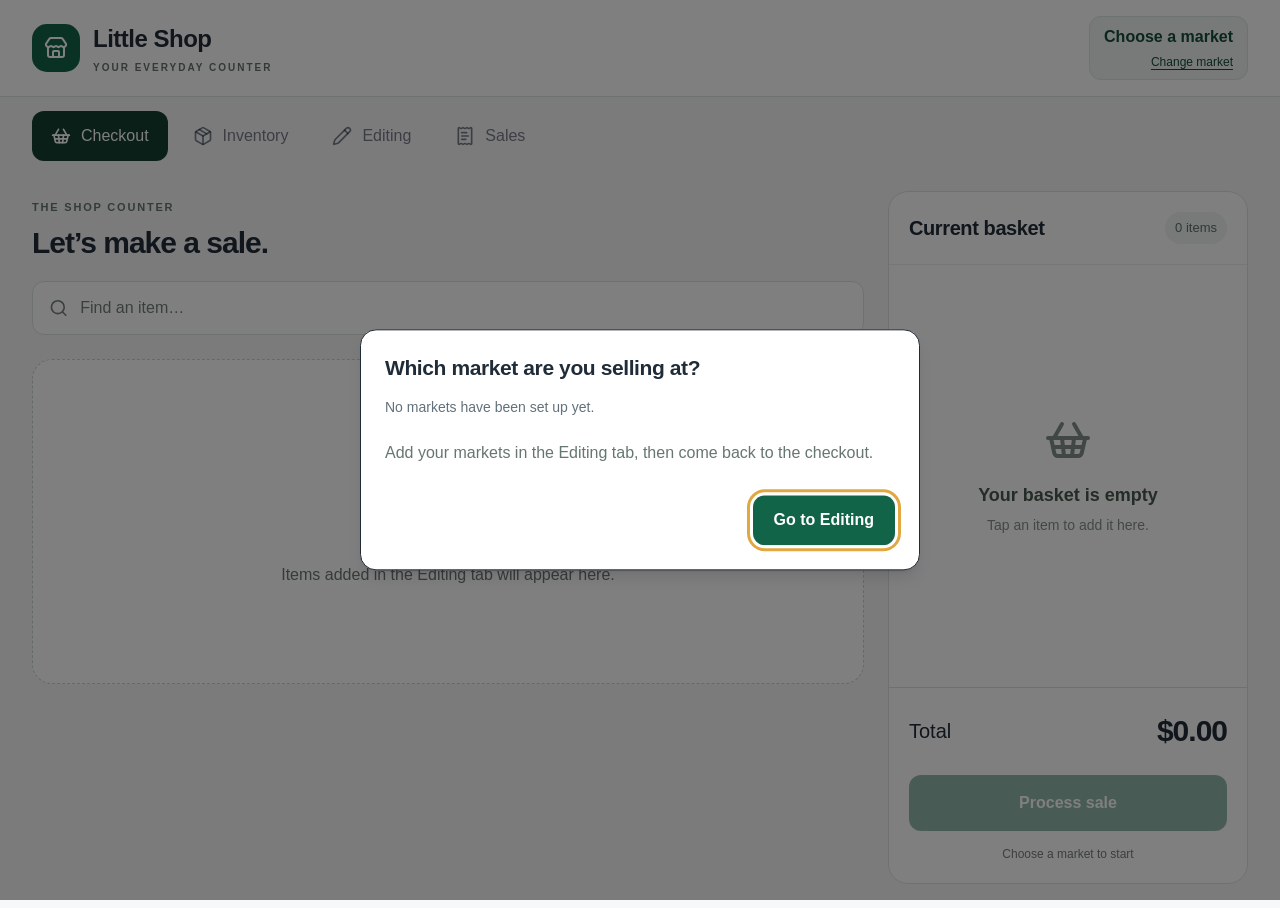
==== offline/index.html @ 00c8f707 "Round 4: inventory stocktake, cash/card discounts, password-protected sales with PDF sheets; storage" ====
<!doctype html><html lang="en"><head><meta charset="utf-8"><meta name="little-shop-offline-shell" content="1"><meta name="viewport" content="width=device-width,initial-scale=1,viewport-fit=cover"><meta name="theme-color" content="#126448"><meta name="apple-mobile-web-app-capable" content="yes"><meta name="apple-mobile-web-app-title" content="Little Shop Offline"><link rel="manifest" href="./manifest.webmanifest"><link rel="apple-touch-icon" href="./icon-192.png"><title>Little Shop Offline</title><link rel="icon" href="../favicon.svg"><style>/*! tailwindcss v4.2.1 | MIT License | https://tailwindcss.com */
@layer properties;
@layer theme, base, components, utilities;
@layer theme {
  :root, :host {
    --font-mono: ui-monospace, SFMono-Regular, Menlo, Monaco, Consolas, "Liberation Mono",
      "Courier New", monospace;
    --color-black: #000;
    --color-white: #fff;
    --spacing: 0.25rem;
    --container-xs: 20rem;
    --container-sm: 24rem;
    --container-lg: 32rem;
    --text-xs: 0.75rem;
    --text-xs--line-height: calc(1 / 0.75);
    --text-sm: 0.875rem;
    --text-sm--line-height: calc(1.25 / 0.875);
    --text-base: 1rem;
    --text-base--line-height: calc(1.5 / 1);
    --text-lg: 1.125rem;
    --text-lg--line-height: calc(1.75 / 1.125);
    --font-weight-normal: 400;
    --font-weight-medium: 500;
    --font-weight-semibold: 600;
    --tracking-tight: -0.025em;
    --tracking-widest: 0.1em;
    --leading-tight: 1.25;
    --leading-snug: 1.375;
    --leading-normal: 1.5;
    --leading-relaxed: 1.625;
    --radius-xs: 0.125rem;
    --radius-sm: 0.25rem;
    --radius-md: 0.375rem;
    --radius-xl: 0.75rem;
    --ease-out: cubic-bezier(0, 0, 0.2, 1);
    --ease-in-out: cubic-bezier(0.4, 0, 0.2, 1);
    --animate-spin: spin 1s linear infinite;
    --animate-pulse: pulse 2s cubic-bezier(0.4, 0, 0.6, 1) infinite;
    --aspect-video: 16 / 9;
    --default-transition-duration: 150ms;
    --default-transition-timing-function: cubic-bezier(0.4, 0, 0.2, 1);
    --default-font-family: Arial,Helvetica,sans-serif;
    --default-mono-font-family: var(--font-mono);
    --color-border: var(--border);
  }
}
@layer base {
  *, ::after, ::before, ::backdrop, ::file-selector-button {
    box-sizing: border-box;
    margin: 0;
    padding: 0;
    border: 0 solid;
  }
  html, :host {
    line-height: 1.5;
    -webkit-text-size-adjust: 100%;
    tab-size: 4;
    font-family: var(--default-font-family, ui-sans-serif, system-ui, sans-serif, "Apple Color Emoji", "Segoe UI Emoji", "Segoe UI Symbol", "Noto Color Emoji");
    font-feature-settings: var(--default-font-feature-settings, normal);
    font-variation-settings: var(--default-font-variation-settings, normal);
    -webkit-tap-highlight-color: transparent;
  }
  hr {
    height: 0;
    color: inherit;
    border-top-width: 1px;
  }
  abbr:where([title]) {
    -webkit-text-decoration: underline dotted;
    text-decoration: underline dotted;
  }
  h1, h2, h3, h4, h5, h6 {
    font-size: inherit;
    font-weight: inherit;
  }
  a {
    color: inherit;
    -webkit-text-decoration: inherit;
    text-decoration: inherit;
  }
  b, strong {
    font-weight: bolder;
  }
  code, kbd, samp, pre {
    font-family: var(--default-mono-font-family, ui-monospace, SFMono-Regular, Menlo, Monaco, Consolas, "Liberation Mono", "Courier New", monospace);
    font-feature-settings: var(--default-mono-font-feature-settings, normal);
    font-variation-settings: var(--default-mono-font-variation-settings, normal);
    font-size: 1em;
  }
  small {
    font-size: 80%;
  }
  sub, sup {
    font-size: 75%;
    line-height: 0;
    position: relative;
    vertical-align: baseline;
  }
  sub {
    bottom: -0.25em;
  }
  sup {
    top: -0.5em;
  }
  table {
    text-indent: 0;
    border-color: inherit;
    border-collapse: collapse;
  }
  :-moz-focusring {
    outline: auto;
  }
  progress {
    vertical-align: baseline;
  }
  summary {
    display: list-item;
  }
  ol, ul, menu {
    list-style: none;
  }
  img, svg, video, canvas, audio, iframe, embed, object {
    display: block;
    vertical-align: middle;
  }
  img, video {
    max-width: 100%;
    height: auto;
  }
  button, input, select, optgroup, textarea, ::file-selector-button {
    font: inherit;
    font-feature-settings: inherit;
    font-variation-settings: inherit;
    letter-spacing: inherit;
    color: inherit;
    border-radius: 0;
    background-color: transparent;
    opacity: 1;
  }
  :where(select:is([multiple], [size])) optgroup {
    font-weight: bolder;
  }
  :where(select:is([multiple], [size])) optgroup option {
    padding-inline-start: 20px;
  }
  ::file-selector-button {
    margin-inline-end: 4px;
  }
  ::placeholder {
    opacity: 1;
  }
  @supports (not (-webkit-appearance: -apple-pay-button))  or (contain-intrinsic-size: 1px) {
    ::placeholder {
      color: currentcolor;
      @supports (color: color-mix(in lab, red, red)) {
        color: color-mix(in oklab, currentcolor 50%, transparent);
      }
    }
  }
  textarea {
    resize: vertical;
  }
  ::-webkit-search-decoration {
    -webkit-appearance: none;
  }
  ::-webkit-date-and-time-value {
    min-height: 1lh;
    text-align: inherit;
  }
  ::-webkit-datetime-edit {
    display: inline-flex;
  }
  ::-webkit-datetime-edit-fields-wrapper {
    padding: 0;
  }
  ::-webkit-datetime-edit, ::-webkit-datetime-edit-year-field, ::-webkit-datetime-edit-month-field, ::-webkit-datetime-edit-day-field, ::-webkit-datetime-edit-hour-field, ::-webkit-datetime-edit-minute-field, ::-webkit-datetime-edit-second-field, ::-webkit-datetime-edit-millisecond-field, ::-webkit-datetime-edit-meridiem-field {
    padding-block: 0;
  }
  ::-webkit-calendar-picker-indicator {
    line-height: 1;
  }
  :-moz-ui-invalid {
    box-shadow: none;
  }
  button, input:where([type="button"], [type="reset"], [type="submit"]), ::file-selector-button {
    appearance: button;
  }
  ::-webkit-inner-spin-button, ::-webkit-outer-spin-button {
    height: auto;
  }
  [hidden]:where(:not([hidden="until-found"])) {
    display: none !important;
  }
}
@layer utilities {
  .\@container\/card-header {
    container-type: inline-size;
    container-name: card-header;
  }
  .\@container\/field-group {
    container-type: inline-size;
    container-name: field-group;
  }
  .\@container {
    container-type: inline-size;
  }
  .pointer-events-none {
    pointer-events: none;
  }
  .collapse {
    visibility: collapse;
  }
  .invisible {
    visibility: hidden;
  }
  .visible {
    visibility: visible;
  }
  .sr-only {
    position: absolute;
    width: 1px;
    height: 1px;
    padding: 0;
    margin: -1px;
    overflow: hidden;
    clip-path: inset(50%);
    white-space: nowrap;
    border-width: 0;
  }
  .not-sr-only {
    position: static;
    width: auto;
    height: auto;
    padding: 0;
    margin: 0;
    overflow: visible;
    clip-path: none;
    white-space: normal;
  }
  .absolute {
    position: absolute;
  }
  .fixed {
    position: fixed;
  }
  .relative {
    position: relative;
  }
  .static {
    position: static;
  }
  .sticky {
    position: sticky;
  }
  .inset-0 {
    inset: calc(var(--spacing) * 0);
  }
  .inset-x-0 {
    inset-inline: calc(var(--spacing) * 0);
  }
  .inset-y-0 {
    inset-block: calc(var(--spacing) * 0);
  }
  .inset-s-1 {
    inset-inline-start: calc(var(--spacing) * 1);
  }
  .inset-s-1\/2 {
    inset-inline-start: calc(1 / 2 * 100%);
  }
  .start {
    inset-inline-start: var(--spacing);
  }
  .end {
    inset-inline-end: var(--spacing);
  }
  .-top-12 {
    top: calc(var(--spacing) * -12);
  }
  .top-0 {
    top: calc(var(--spacing) * 0);
  }
  .top-1 {
    top: calc(var(--spacing) * 1);
  }
  .top-1\.5 {
    top: calc(var(--spacing) * 1.5);
  }
  .top-1\/2 {
    top: calc(1 / 2 * 100%);
  }
  .top-3 {
    top: calc(var(--spacing) * 3);
  }
  .top-3\.5 {
    top: calc(var(--spacing) * 3.5);
  }
  .top-4 {
    top: calc(var(--spacing) * 4);
  }
  .top-\[1px\] {
    top: 1px;
  }
  .top-\[50\%\] {
    top: 50%;
  }
  .top-\[60\%\] {
    top: 60%;
  }
  .top-full {
    top: 100%;
  }
  .-right-12 {
    right: calc(var(--spacing) * -12);
  }
  .right-0 {
    right: calc(var(--spacing) * 0);
  }
  .right-1 {
    right: calc(var(--spacing) * 1);
  }
  .right-2 {
    right: calc(var(--spacing) * 2);
  }
  .right-3 {
    right: calc(var(--spacing) * 3);
  }
  .right-3\.5 {
    right: calc(var(--spacing) * 3.5);
  }
  .right-4 {
    right: calc(var(--spacing) * 4);
  }
  .-bottom-12 {
    bottom: calc(var(--spacing) * -12);
  }
  .bottom-0 {
    bottom: calc(var(--spacing) * 0);
  }
  .-left-12 {
    left: calc(var(--spacing) * -12);
  }
  .left-0 {
    left: calc(var(--spacing) * 0);
  }
  .left-1 {
    left: calc(var(--spacing) * 1);
  }
  .left-1\/2 {
    left: calc(1 / 2 * 100%);
  }
  .left-2 {
    left: calc(var(--spacing) * 2);
  }
  .left-3 {
    left: calc(var(--spacing) * 3);
  }
  .left-\[50\%\] {
    left: 50%;
  }
  .isolate {
    isolation: isolate;
  }
  .isolation-auto {
    isolation: auto;
  }
  .z-10 {
    z-index: 10;
  }
  .z-20 {
    z-index: 20;
  }
  .z-50 {
    z-index: 50;
  }
  .z-\[1\] {
    z-index: 1;
  }
  .order-first {
    order: -9999;
  }
  .order-last {
    order: 9999;
  }
  .col-start-2 {
    grid-column-start: 2;
  }
  .row-span-2 {
    grid-row: span 2 / span 2;
  }
  .row-start-1 {
    grid-row-start: 1;
  }
  .container {
    width: 100%;
    @media (width >= 40rem) {
      max-width: 40rem;
    }
    @media (width >= 48rem) {
      max-width: 48rem;
    }
    @media (width >= 64rem) {
      max-width: 64rem;
    }
    @media (width >= 80rem) {
      max-width: 80rem;
    }
    @media (width >= 96rem) {
      max-width: 96rem;
    }
  }
  .m-0 {
    margin: calc(var(--spacing) * 0);
  }
  .m-0\! {
    margin: calc(var(--spacing) * 0) !important;
  }
  .-mx-1 {
    margin-inline: calc(var(--spacing) * -1);
  }
  .mx-2 {
    margin-inline: calc(var(--spacing) * 2);
  }
  .mx-3 {
    margin-inline: calc(var(--spacing) * 3);
  }
  .mx-3\.5 {
    margin-inline: calc(var(--spacing) * 3.5);
  }
  .mx-auto {
    margin-inline: auto;
  }
  .-my-2 {
    margin-block: calc(var(--spacing) * -2);
  }
  .my-0 {
    margin-block: calc(var(--spacing) * 0);
  }
  .my-0\.5 {
    margin-block: calc(var(--spacing) * 0.5);
  }
  .my-1 {
    margin-block: calc(var(--spacing) * 1);
  }
  .-mt-4 {
    margin-top: calc(var(--spacing) * -4);
  }
  .mt-0 {
    margin-top: calc(var(--spacing) * 0);
  }
  .mt-0\.5 {
    margin-top: calc(var(--spacing) * 0.5);
  }
  .mt-1 {
    margin-top: calc(var(--spacing) * 1);
  }
  .mt-1\.5 {
    margin-top: calc(var(--spacing) * 1.5);
  }
  .mt-2 {
    margin-top: calc(var(--spacing) * 2);
  }
  .mt-4 {
    margin-top: calc(var(--spacing) * 4);
  }
  .mt-auto {
    margin-top: auto;
  }
  .mb-2 {
    margin-bottom: calc(var(--spacing) * 2);
  }
  .mb-3 {
    margin-bottom: calc(var(--spacing) * 3);
  }
  .-ml-1 {
    margin-left: calc(var(--spacing) * -1);
  }
  .-ml-4 {
    margin-left: calc(var(--spacing) * -4);
  }
  .ml-1 {
    margin-left: calc(var(--spacing) * 1);
  }
  .ml-4 {
    margin-left: calc(var(--spacing) * 4);
  }
  .ml-auto {
    margin-left: auto;
  }
  .line-clamp-1 {
    overflow: hidden;
    display: -webkit-box;
    -webkit-box-orient: vertical;
    -webkit-line-clamp: 1;
  }
  .line-clamp-2 {
    overflow: hidden;
    display: -webkit-box;
    -webkit-box-orient: vertical;
    -webkit-line-clamp: 2;
  }
  .block {
    display: block;
  }
  .contents {
    display: contents;
  }
  .flex {
    display: flex;
  }
  .flow-root {
    display: flow-root;
  }
  .grid {
    display: grid;
  }
  .hidden {
    display: none;
  }
  .inline {
    display: inline;
  }
  .inline-block {
    display: inline-block;
  }
  .inline-flex {
    display: inline-flex;
  }
  .inline-grid {
    display: inline-grid;
  }
  .inline-table {
    display: inline-table;
  }
  .list-item {
    display: list-item;
  }
  .table {
    display: table;
  }
  .table-caption {
    display: table-caption;
  }
  .table-cell {
    display: table-cell;
  }
  .table-column {
    display: table-column;
  }
  .table-column-group {
    display: table-column-group;
  }
  .table-footer-group {
    display: table-footer-group;
  }
  .table-header-group {
    display: table-header-group;
  }
  .table-row {
    display: table-row;
  }
  .table-row-group {
    display: table-row-group;
  }
  .field-sizing-content {
    field-sizing: content;
  }
  .aspect-square {
    aspect-ratio: 1 / 1;
  }
  .aspect-video {
    aspect-ratio: var(--aspect-video);
  }
  .size-\(--cell-size\) {
    width: var(--cell-size);
    height: var(--cell-size);
  }
  .size-2 {
    width: calc(var(--spacing) * 2);
    height: calc(var(--spacing) * 2);
  }
  .size-2\.5 {
    width: calc(var(--spacing) * 2.5);
    height: calc(var(--spacing) * 2.5);
  }
  .size-3 {
    width: calc(var(--spacing) * 3);
    height: calc(var(--spacing) * 3);
  }
  .size-3\.5 {
    width: calc(var(--spacing) * 3.5);
    height: calc(var(--spacing) * 3.5);
  }
  .size-4 {
    width: calc(var(--spacing) * 4);
    height: calc(var(--spacing) * 4);
  }
  .size-6 {
    width: calc(var(--spacing) * 6);
    height: calc(var(--spacing) * 6);
  }
  .size-7 {
    width: calc(var(--spacing) * 7);
    height: calc(var(--spacing) * 7);
  }
  .size-8 {
    width: calc(var(--spacing) * 8);
    height: calc(var(--spacing) * 8);
  }
  .size-9 {
    width: calc(var(--spacing) * 9);
    height: calc(var(--spacing) * 9);
  }
  .size-10 {
    width: calc(var(--spacing) * 10);
    height: calc(var(--spacing) * 10);
  }
  .size-16 {
    width: calc(var(--spacing) * 16);
    height: calc(var(--spacing) * 16);
  }
  .size-auto {
    width: auto;
    height: auto;
  }
  .size-full {
    width: 100%;
    height: 100%;
  }
  .h-\(--cell-size\) {
    height: var(--cell-size);
  }
  .h-1 {
    height: calc(var(--spacing) * 1);
  }
  .h-1\.5 {
    height: calc(var(--spacing) * 1.5);
  }
  .h-2 {
    height: calc(var(--spacing) * 2);
  }
  .h-2\.5 {
    height: calc(var(--spacing) * 2.5);
  }
  .h-4 {
    height: calc(var(--spacing) * 4);
  }
  .h-5 {
    height: calc(var(--spacing) * 5);
  }
  .h-6 {
    height: calc(var(--spacing) * 6);
  }
  .h-7 {
    height: calc(var(--spacing) * 7);
  }
  .h-8 {
    height: calc(var(--spacing) * 8);
  }
  .h-9 {
    height: calc(var(--spacing) * 9);
  }
  .h-10 {
    height: calc(var(--spacing) * 10);
  }
  .h-12 {
    height: calc(var(--spacing) * 12);
  }
  .h-\[calc\(--spacing\(5\.5\)\)\] {
    height: calc(calc(var(--spacing) * 5.5));
  }
  .h-\[calc\(100\%-1px\)\] {
    height: calc(100% - 1px);
  }
  .h-\[var\(--radix-navigation-menu-viewport-height\)\] {
    height: var(--radix-navigation-menu-viewport-height);
  }
  .h-\[var\(--radix-select-trigger-height\)\] {
    height: var(--radix-select-trigger-height);
  }
  .h-auto {
    height: auto;
  }
  .h-full {
    height: 100%;
  }
  .h-max {
    height: max-content;
  }
  .h-px {
    height: 1px;
  }
  .h-svh {
    height: 100svh;
  }
  .max-h-\(--radix-context-menu-content-available-height\) {
    max-height: var(--radix-context-menu-content-available-height);
  }
  .max-h-\(--radix-dropdown-menu-content-available-height\) {
    max-height: var(--radix-dropdown-menu-content-available-height);
  }
  .max-h-\(--radix-select-content-available-height\) {
    max-height: var(--radix-select-content-available-height);
  }
  .max-h-96 {
    max-height: calc(var(--spacing) * 96);
  }
  .max-h-\[300px\] {
    max-height: 300px;
  }
  .max-h-\[min\(calc\(--spacing\(96\)---spacing\(9\)\)\,calc\(var\(--available-height\)---spacing\(9\)\)\)\] {
    max-height: min(calc(calc(var(--spacing) * 96) - calc(var(--spacing) * 9)), calc(var(--available-height) - calc(var(--spacing) * 9)));
  }
  .min-h-0 {
    min-height: calc(var(--spacing) * 0);
  }
  .min-h-4 {
    min-height: calc(var(--spacing) * 4);
  }
  .min-h-9 {
    min-height: calc(var(--spacing) * 9);
  }
  .min-h-16 {
    min-height: calc(var(--spacing) * 16);
  }
  .min-h-full {
    min-height: 100%;
  }
  .min-h-svh {
    min-height: 100svh;
  }
  .w-\(--anchor-width\) {
    width: var(--anchor-width);
  }
  .w-\(--cell-size\) {
    width: var(--cell-size);
  }
  .w-\(--sidebar-width\) {
    width: var(--sidebar-width);
  }
  .w-0 {
    width: calc(var(--spacing) * 0);
  }
  .w-1 {
    width: calc(var(--spacing) * 1);
  }
  .w-2 {
    width: calc(var(--spacing) * 2);
  }
  .w-2\.5 {
    width: calc(var(--spacing) * 2.5);
  }
  .w-3 {
    width: calc(var(--spacing) * 3);
  }
  .w-3\/4 {
    width: calc(3 / 4 * 100%);
  }
  .w-4 {
    width: calc(var(--spacing) * 4);
  }
  .w-5 {
    width: calc(var(--spacing) * 5);
  }
  .w-9 {
    width: calc(var(--spacing) * 9);
  }
  .w-10 {
    width: calc(var(--spacing) * 10);
  }
  .w-24 {
    width: calc(var(--spacing) * 24);
  }
  .w-64 {
    width: calc(var(--spacing) * 64);
  }
  .w-72 {
    width: calc(var(--spacing) * 72);
  }
  .w-\[100px\] {
    width: 100px;
  }
  .w-auto {
    width: auto;
  }
  .w-fit {
    width: fit-content;
  }
  .w-full {
    width: 100%;
  }
  .w-max {
    width: max-content;
  }
  .w-px {
    width: 1px;
  }
  .max-w-\(--available-width\) {
    max-width: var(--available-width);
  }
  .max-w-\(--skeleton-width\) {
    max-width: var(--skeleton-width);
  }
  .max-w-\[80\%\] {
    max-width: 80%;
  }
  .max-w-\[calc\(100\%-2rem\)\] {
    max-width: calc(100% - 2rem);
  }
  .max-w-full {
    max-width: 100%;
  }
  .max-w-max {
    max-width: max-content;
  }
  .max-w-sm {
    max-width: var(--container-sm);
  }
  .min-w-\(--cell-size\) {
    min-width: var(--cell-size);
  }
  .min-w-0 {
    min-width: calc(var(--spacing) * 0);
  }
  .min-w-5 {
    min-width: calc(var(--spacing) * 5);
  }
  .min-w-8 {
    min-width: calc(var(--spacing) * 8);
  }
  .min-w-9 {
    min-width: calc(var(--spacing) * 9);
  }
  .min-w-10 {
    min-width: calc(var(--spacing) * 10);
  }
  .min-w-16 {
    min-width: calc(var(--spacing) * 16);
  }
  .min-w-40 {
    min-width: calc(var(--spacing) * 40);
  }
  .min-w-\[8rem\] {
    min-width: 8rem;
  }
  .min-w-\[12rem\] {
    min-width: 12rem;
  }
  .min-w-\[calc\(var\(--anchor-width\)\+--spacing\(7\)\)\] {
    min-width: calc(var(--anchor-width) + calc(var(--spacing) * 7));
  }
  .min-w-\[var\(--radix-select-trigger-width\)\] {
    min-width: var(--radix-select-trigger-width);
  }
  .flex-1 {
    flex: 1;
  }
  .flex-shrink {
    flex-shrink: 1;
  }
  .shrink {
    flex-shrink: 1;
  }
  .shrink-0 {
    flex-shrink: 0;
  }
  .flex-grow {
    flex-grow: 1;
  }
  .grow {
    flex-grow: 1;
  }
  .grow-0 {
    flex-grow: 0;
  }
  .basis-full {
    flex-basis: 100%;
  }
  .caption-bottom {
    caption-side: bottom;
  }
  .border-collapse {
    border-collapse: collapse;
  }
  .origin-\(--radix-context-menu-content-transform-origin\) {
    transform-origin: var(--radix-context-menu-content-transform-origin);
  }
  .origin-\(--radix-dropdown-menu-content-transform-origin\) {
    transform-origin: var(--radix-dropdown-menu-content-transform-origin);
  }
  .origin-\(--radix-hover-card-content-transform-origin\) {
    transform-origin: var(--radix-hover-card-content-transform-origin);
  }
  .origin-\(--radix-menubar-content-transform-origin\) {
    transform-origin: var(--radix-menubar-content-transform-origin);
  }
  .origin-\(--radix-popover-content-transform-origin\) {
    transform-origin: var(--radix-popover-content-transform-origin);
  }
  .origin-\(--radix-select-content-transform-origin\) {
    transform-origin: var(--radix-select-content-transform-origin);
  }
  .origin-\(--radix-tooltip-content-transform-origin\) {
    transform-origin: var(--radix-tooltip-content-transform-origin);
  }
  .origin-\(--transform-origin\) {
    transform-origin: var(--transform-origin);
  }
  .-translate-x-1 {
    --tw-translate-x: calc(var(--spacing) * -1);
    translate: var(--tw-translate-x) var(--tw-translate-y);
  }
  .-translate-x-1\/2 {
    --tw-translate-x: calc(calc(1 / 2 * 100%) * -1);
    translate: var(--tw-translate-x) var(--tw-translate-y);
  }
  .-translate-x-px {
    --tw-translate-x: -1px;
    translate: var(--tw-translate-x) var(--tw-translate-y);
  }
  .translate-x-\[-50\%\] {
    --tw-translate-x: -50%;
    translate: var(--tw-translate-x) var(--tw-translate-y);
  }
  .translate-x-px {
    --tw-translate-x: 1px;
    translate: var(--tw-translate-x) var(--tw-translate-y);
  }
  .-translate-y-1 {
    --tw-translate-y: calc(var(--spacing) * -1);
    translate: var(--tw-translate-x) var(--tw-translate-y);
  }
  .-translate-y-1\/2 {
    --tw-translate-y: calc(calc(1 / 2 * 100%) * -1);
    translate: var(--tw-translate-x) var(--tw-translate-y);
  }
  .-translate-y-3 {
    --tw-translate-y: calc(var(--spacing) * -3);
    translate: var(--tw-translate-x) var(--tw-translate-y);
  }
  .-translate-y-3\/4 {
    --tw-translate-y: calc(calc(3 / 4 * 100%) * -1);
    translate: var(--tw-translate-x) var(--tw-translate-y);
  }
  .translate-y-0 {
    --tw-translate-y: calc(var(--spacing) * 0);
    translate: var(--tw-translate-x) var(--tw-translate-y);
  }
  .translate-y-0\.5 {
    --tw-translate-y: calc(var(--spacing) * 0.5);
    translate: var(--tw-translate-x) var(--tw-translate-y);
  }
  .translate-y-3 {
    --tw-translate-y: calc(var(--spacing) * 3);
    translate: var(--tw-translate-x) var(--tw-translate-y);
  }
  .translate-y-3\/4 {
    --tw-translate-y: calc(3 / 4 * 100%);
    translate: var(--tw-translate-x) var(--tw-translate-y);
  }
  .translate-y-\[-50\%\] {
    --tw-translate-y: -50%;
    translate: var(--tw-translate-x) var(--tw-translate-y);
  }
  .translate-y-\[calc\(-50\%_-_2px\)\] {
    --tw-translate-y: calc(-50% - 2px);
    translate: var(--tw-translate-x) var(--tw-translate-y);
  }
  .translate-none {
    translate: none;
  }
  .scale-3d {
    scale: var(--tw-scale-x) var(--tw-scale-y) var(--tw-scale-z);
  }
  .rotate-45 {
    rotate: 45deg;
  }
  .rotate-90 {
    rotate: 90deg;
  }
  .transform {
    transform: var(--tw-rotate-x,) var(--tw-rotate-y,) var(--tw-rotate-z,) var(--tw-skew-x,) var(--tw-skew-y,);
  }
  .transform\! {
    transform: var(--tw-rotate-x,) var(--tw-rotate-y,) var(--tw-rotate-z,) var(--tw-skew-x,) var(--tw-skew-y,) !important;
  }
  .shimmer {
    --_spread: var(--shimmer-spread, calc(3ch + 40px));
    --_base: currentColor;
    --_highlight: var(
    --shimmer-color,
    oklch(from currentColor l c h / calc(alpha* 0.2))
  );
    background-image: var( --shimmer-image, linear-gradient( calc(90deg + var(--shimmer-angle)), var(--_base) calc(50% - var(--_spread)), var(--_highlight) calc(50% - var(--_spread) * 0.5), var(--_highlight) 50%, var(--_highlight) calc(50% + var(--_spread) * 0.5), var(--_base) calc(50% + var(--_spread)) ) );
    @supports (color: color-mix(in lab, red, red)) {
      background-image: var( --shimmer-image, linear-gradient( calc(90deg + var(--shimmer-angle)), var(--_base) calc(50% - var(--_spread)), color-mix(in oklch, var(--_highlight), var(--_base) 50%) calc(50% - var(--_spread) * 0.5), var(--_highlight) 50%, color-mix(in oklch, var(--_highlight), var(--_base) 50%) calc(50% + var(--_spread) * 0.5), var(--_base) calc(50% + var(--_spread)) ) );
    }
    background-repeat: no-repeat;
    background-size: calc(200% + var(--_spread) * 2) 100%;
    background-position: 0 0;
    background-clip: text;
    -webkit-background-clip: text;
    -webkit-text-fill-color: var(--shimmer-text-fill, transparent);
    animation: tw-shimmer var(--shimmer-duration, 2s) linear infinite;
    @media (prefers-color-scheme: dark) {
      --_highlight: var(
      --shimmer-color,
      oklch(from currentColor max(0.8, calc(l + 0.4)) c h / calc(alpha + 0.4))
    );
    }
    &:where([dir="rtl"], [dir="rtl"] *) {
      animation-direction: reverse;
    }
  }
  .scroll-fade-x {
    --_scroll-fade-size-s: var(
    --scroll-fade-s-size,
    var(--scroll-fade-size, min(12%, calc(var(--spacing) * 10)))
  );
    --_scroll-fade-size-e: var(
    --scroll-fade-e-size,
    var(--scroll-fade-size, min(12%, calc(var(--spacing) * 10)))
  );
    --scroll-fade-inline: linear-gradient(
    to right,
    transparent 0,
    #000 var(--scroll-fade-s, 0px),
    #000 calc(100% - var(--scroll-fade-e, 0px)),
    transparent 100%
  );
    &:where([dir="rtl"], [dir="rtl"] *) {
      --scroll-fade-inline: linear-gradient(
      to left,
      transparent 0,
      #000 var(--scroll-fade-s, 0px),
      #000 calc(100% - var(--scroll-fade-e, 0px)),
      transparent 100%
    );
    }
    -webkit-mask-image: var(--scroll-fade-mask, var(--scroll-fade-inline));
    mask-image: var(--scroll-fade-mask, var(--scroll-fade-inline));
    -webkit-mask-composite: source-in;
    mask-composite: intersect;
    -webkit-mask-repeat: no-repeat;
    mask-repeat: no-repeat;
    @supports (animation-timeline: scroll()) {
      animation: scroll-fade-reveal-s 1ms ease-in-out, scroll-fade-reveal-e 1ms ease-in-out;
      animation-timeline: scroll(self inline), scroll(self inline);
      animation-range: 0 var(--scroll-fade-reveal, calc(var(--spacing) * 24)), calc(100% - var(--scroll-fade-reveal, calc(var(--spacing) * 24))) 100%;
      animation-fill-mode: both;
    }
    @supports not (animation-timeline: scroll()) {
      --scroll-fade-s: var(--_scroll-fade-size-s);
      --scroll-fade-e: var(--_scroll-fade-size-e);
    }
  }
  .scroll-fade-b {
    --_scroll-fade-size-b: var(
    --scroll-fade-b-size,
    var(--scroll-fade-size, min(12%, calc(var(--spacing) * 10)))
  );
    --scroll-fade-mask: linear-gradient(
    to bottom,
    #000 0,
    #000 calc(100% - var(--scroll-fade-b, 0px)),
    transparent 100%
  );
    -webkit-mask-image: var(--scroll-fade-mask);
    mask-image: var(--scroll-fade-mask);
    -webkit-mask-composite: source-in;
    mask-composite: intersect;
    -webkit-mask-repeat: no-repeat;
    mask-repeat: no-repeat;
    @supports (animation-timeline: scroll()) {
      animation: scroll-fade-reveal-b 1ms ease-in-out;
      animation-timeline: scroll(self y);
      animation-range: calc( 100% - var(--scroll-fade-reveal, calc(var(--spacing) * 24)) ) 100%;
      animation-fill-mode: both;
    }
    @supports not (animation-timeline: scroll()) {
      --scroll-fade-b: var(--_scroll-fade-size-b);
    }
  }
  .animate-caret-blink {
    animation: caret-blink 1.25s ease-out infinite;
  }
  .animate-in {
    animation: enter var(--tw-animation-duration,var(--tw-duration,.15s))var(--tw-ease,ease)var(--tw-animation-delay,0s)var(--tw-animation-iteration-count,1)var(--tw-animation-direction,normal)var(--tw-animation-fill-mode,none);
  }
  .animate-pulse {
    animation: var(--animate-pulse);
  }
  .animate-spin {
    animation: var(--animate-spin);
  }
  .cursor-default {
    cursor: default;
  }
  .cursor-text {
    cursor: text;
  }
  .touch-pinch-zoom {
    --tw-pinch-zoom: pinch-zoom;
    touch-action: var(--tw-pan-x,) var(--tw-pan-y,) var(--tw-pinch-zoom,);
  }
  .touch-none {
    touch-action: none;
  }
  .resize {
    resize: both;
  }
  .resize-none {
    resize: none;
  }
  .snap-x {
    scroll-snap-type: x var(--tw-scroll-snap-strictness);
  }
  .snap-mandatory {
    --tw-scroll-snap-strictness: mandatory;
  }
  .scroll-my-1 {
    scroll-margin-block: calc(var(--spacing) * 1);
  }
  .scroll-px-1 {
    scroll-padding-inline: calc(var(--spacing) * 1);
  }
  .scroll-py-1 {
    scroll-padding-block: calc(var(--spacing) * 1);
  }
  .list-disc {
    list-style-type: disc;
  }
  .list-none {
    list-style-type: none;
  }
  .appearance-none {
    appearance: none;
  }
  .auto-rows-min {
    grid-auto-rows: min-content;
  }
  .grid-cols-\[0_1fr\] {
    grid-template-columns: 0 1fr;
  }
  .grid-rows-\[auto_1fr\] {
    grid-template-rows: auto 1fr;
  }
  .grid-rows-\[auto_auto\] {
    grid-template-rows: auto auto;
  }
  .flex-col {
    flex-direction: column;
  }
  .flex-col-reverse {
    flex-direction: column-reverse;
  }
  .flex-row {
    flex-direction: row;
  }
  .flex-wrap {
    flex-wrap: wrap;
  }
  .place-content-center {
    place-content: center;
  }
  .place-items-center {
    place-items: center;
  }
  .items-center {
    align-items: center;
  }
  .items-end {
    align-items: flex-end;
  }
  .items-start {
    align-items: flex-start;
  }
  .items-stretch {
    align-items: stretch;
  }
  .justify-between {
    justify-content: space-between;
  }
  .justify-center {
    justify-content: center;
  }
  .justify-start {
    justify-content: flex-start;
  }
  .justify-items-start {
    justify-items: start;
  }
  .gap-0 {
    gap: calc(var(--spacing) * 0);
  }
  .gap-0\.5 {
    gap: calc(var(--spacing) * 0.5);
  }
  .gap-1 {
    gap: calc(var(--spacing) * 1);
  }
  .gap-1\.5 {
    gap: calc(var(--spacing) * 1.5);
  }
  .gap-2 {
    gap: calc(var(--spacing) * 2);
  }
  .gap-2\.5 {
    gap: calc(var(--spacing) * 2.5);
  }
  .gap-3 {
    gap: calc(var(--spacing) * 3);
  }
  .gap-4 {
    gap: calc(var(--spacing) * 4);
  }
  .gap-6 {
    gap: calc(var(--spacing) * 6);
  }
  .gap-7 {
    gap: calc(var(--spacing) * 7);
  }
  .gap-8 {
    gap: calc(var(--spacing) * 8);
  }
  .gap-\[--spacing\(var\(--gap\)\)\] {
    gap: calc(var(--spacing) * var(--gap));
  }
  .space-y-reverse {
    :where(& > :not(:last-child)) {
      --tw-space-y-reverse: 1;
    }
  }
  .-space-x-2 {
    :where(& > :not(:last-child)) {
      --tw-space-x-reverse: 0;
      margin-inline-start: calc(calc(var(--spacing) * -2) * var(--tw-space-x-reverse));
      margin-inline-end: calc(calc(var(--spacing) * -2) * calc(1 - var(--tw-space-x-reverse)));
    }
  }
  .space-x-reverse {
    :where(& > :not(:last-child)) {
      --tw-space-x-reverse: 1;
    }
  }
  .gap-y-0 {
    row-gap: calc(var(--spacing) * 0);
  }
  .gap-y-0\.5 {
    row-gap: calc(var(--spacing) * 0.5);
  }
  .divide-x {
    :where(& > :not(:last-child)) {
      --tw-divide-x-reverse: 0;
      border-inline-style: var(--tw-border-style);
      border-inline-start-width: calc(1px * var(--tw-divide-x-reverse));
      border-inline-end-width: calc(1px * calc(1 - var(--tw-divide-x-reverse)));
    }
  }
  .divide-y {
    :where(& > :not(:last-child)) {
      --tw-divide-y-reverse: 0;
      border-bottom-style: var(--tw-border-style);
      border-top-style: var(--tw-border-style);
      border-top-width: calc(1px * var(--tw-divide-y-reverse));
      border-bottom-width: calc(1px * calc(1 - var(--tw-divide-y-reverse)));
    }
  }
  .divide-y-reverse {
    :where(& > :not(:last-child)) {
      --tw-divide-y-reverse: 1;
    }
  }
  .self-end {
    align-self: flex-end;
  }
  .self-start {
    align-self: flex-start;
  }
  .self-stretch {
    align-self: stretch;
  }
  .justify-self-end {
    justify-self: flex-end;
  }
  .truncate {
    overflow: hidden;
    text-overflow: ellipsis;
    white-space: nowrap;
  }
  .overflow-auto {
    overflow: auto;
  }
  .overflow-hidden {
    overflow: hidden;
  }
  .overflow-x-auto {
    overflow-x: auto;
  }
  .overflow-x-hidden {
    overflow-x: hidden;
  }
  .overflow-y-auto {
    overflow-y: auto;
  }
  .overscroll-contain {
    overscroll-behavior: contain;
  }
  .overscroll-x-contain {
    overscroll-behavior-x: contain;
  }
  .rounded-\[2px\] {
    border-radius: 2px;
  }
  .rounded-\[4px\] {
    border-radius: 4px;
  }
  .rounded-\[calc\(var\(--radius\)-5px\)\] {
    border-radius: calc(var(--radius) - 5px);
  }
  .rounded-\[inherit\] {
    border-radius: inherit;
  }
  .rounded-full {
    border-radius: calc(infinity * 1px);
  }
  .rounded-lg {
    border-radius: 1rem;
  }
  .rounded-md {
    border-radius: var(--radius-md);
  }
  .rounded-none {
    border-radius: 0;
  }
  .rounded-sm {
    border-radius: var(--radius-sm);
  }
  .rounded-xl {
    border-radius: var(--radius-xl);
  }
  .rounded-xs {
    border-radius: var(--radius-xs);
  }
  .rounded-s {
    border-start-start-radius: 0.25rem;
    border-end-start-radius: 0.25rem;
  }
  .rounded-ss {
    border-start-start-radius: 0.25rem;
  }
  .rounded-e {
    border-start-end-radius: 0.25rem;
    border-end-end-radius: 0.25rem;
  }
  .rounded-se {
    border-start-end-radius: 0.25rem;
  }
  .rounded-ee {
    border-end-end-radius: 0.25rem;
  }
  .rounded-es {
    border-end-start-radius: 0.25rem;
  }
  .rounded-t {
    border-top-left-radius: 0.25rem;
    border-top-right-radius: 0.25rem;
  }
  .rounded-l {
    border-top-left-radius: 0.25rem;
    border-bottom-left-radius: 0.25rem;
  }
  .rounded-l-md {
    border-top-left-radius: var(--radius-md);
    border-bottom-left-radius: var(--radius-md);
  }
  .rounded-tl {
    border-top-left-radius: 0.25rem;
  }
  .rounded-tl-sm {
    border-top-left-radius: var(--radius-sm);
  }
  .rounded-r {
    border-top-right-radius: 0.25rem;
    border-bottom-right-radius: 0.25rem;
  }
  .rounded-r-md {
    border-top-right-radius: var(--radius-md);
    border-bottom-right-radius: var(--radius-md);
  }
  .rounded-tr {
    border-top-right-radius: 0.25rem;
  }
  .rounded-b {
    border-bottom-right-radius: 0.25rem;
    border-bottom-left-radius: 0.25rem;
  }
  .rounded-br {
    border-bottom-right-radius: 0.25rem;
  }
  .rounded-bl {
    border-bottom-left-radius: 0.25rem;
  }
  .border {
    border-style: var(--tw-border-style);
    border-width: 1px;
  }
  .border-0 {
    border-style: var(--tw-border-style);
    border-width: 0px;
  }
  .border-\[1\.5px\] {
    border-style: var(--tw-border-style);
    border-width: 1.5px;
  }
  .border-x {
    border-inline-style: var(--tw-border-style);
    border-inline-width: 1px;
  }
  .border-y {
    border-block-style: var(--tw-border-style);
    border-block-width: 1px;
  }
  .border-s {
    border-inline-start-style: var(--tw-border-style);
    border-inline-start-width: 1px;
  }
  .border-e {
    border-inline-end-style: var(--tw-border-style);
    border-inline-end-width: 1px;
  }
  .border-bs {
    border-block-start-style: var(--tw-border-style);
    border-block-start-width: 1px;
  }
  .border-be {
    border-block-end-style: var(--tw-border-style);
    border-block-end-width: 1px;
  }
  .border-t {
    border-top-style: var(--tw-border-style);
    border-top-width: 1px;
  }
  .border-r {
    border-right-style: var(--tw-border-style);
    border-right-width: 1px;
  }
  .border-b {
    border-bottom-style: var(--tw-border-style);
    border-bottom-width: 1px;
  }
  .border-l {
    border-left-style: var(--tw-border-style);
    border-left-width: 1px;
  }
  .border-dashed {
    --tw-border-style: dashed;
    border-style: dashed;
  }
  .border-none {
    --tw-border-style: none;
    border-style: none;
  }
  .border-\(--color-border\) {
    border-color: var(--color-border);
  }
  .border-border {
    border-color: var(--border);
  }
  .border-border\/50 {
    border-color: var(--border);
    @supports (color: color-mix(in lab, red, red)) {
      border-color: color-mix(in oklab, var(--border) 50%, transparent);
    }
  }
  .border-input {
    border-color: var(--input);
  }
  .border-primary {
    border-color: var(--primary);
  }
  .border-transparent {
    border-color: transparent;
  }
  .border-t-transparent {
    border-top-color: transparent;
  }
  .border-l-transparent {
    border-left-color: transparent;
  }
  .bg-\(--color-bg\) {
    background-color: var(--color-bg);
  }
  .bg-\[Canvas\] {
    background-color: Canvas;
  }
  .bg-accent {
    background-color: var(--accent);
  }
  .bg-background {
    background-color: var(--background);
  }
  .bg-black {
    background-color: var(--color-black);
  }
  .bg-black\/50 {
    background-color: color-mix(in srgb, #000 50%, transparent);
    @supports (color: color-mix(in lab, red, red)) {
      background-color: color-mix(in oklab, var(--color-black) 50%, transparent);
    }
  }
  .bg-border {
    background-color: var(--border);
  }
  .bg-card {
    background-color: var(--card);
  }
  .bg-destructive {
    background-color: var(--destructive);
  }
  .bg-foreground {
    background-color: var(--foreground);
  }
  .bg-input {
    background-color: var(--input);
  }
  .bg-muted {
    background-color: var(--muted);
  }
  .bg-muted\/50 {
    background-color: var(--muted);
    @supports (color: color-mix(in lab, red, red)) {
      background-color: color-mix(in oklab, var(--muted) 50%, transparent);
    }
  }
  .bg-popover {
    background-color: var(--popover);
  }
  .bg-primary {
    background-color: var(--primary);
  }
  .bg-primary\/20 {
    background-color: var(--primary);
    @supports (color: color-mix(in lab, red, red)) {
      background-color: color-mix(in oklab, var(--primary) 20%, transparent);
    }
  }
  .bg-secondary {
    background-color: var(--secondary);
  }
  .bg-transparent {
    background-color: transparent;
  }
  .bg-white {
    background-color: var(--color-white);
  }
  .bg-clip-padding {
    background-clip: padding-box;
  }
  .bg-repeat {
    background-repeat: repeat;
  }
  .mask-no-clip {
    mask-clip: no-clip;
  }
  .mask-repeat {
    mask-repeat: repeat;
  }
  .fill-current {
    fill: currentcolor;
  }
  .fill-foreground {
    fill: var(--foreground);
  }
  .fill-primary {
    fill: var(--primary);
  }
  .p-0 {
    padding: calc(var(--spacing) * 0);
  }
  .p-1 {
    padding: calc(var(--spacing) * 1);
  }
  .p-2 {
    padding: calc(var(--spacing) * 2);
  }
  .p-3 {
    padding: calc(var(--spacing) * 3);
  }
  .p-4 {
    padding: calc(var(--spacing) * 4);
  }
  .p-6 {
    padding: calc(var(--spacing) * 6);
  }
  .p-\[3px\] {
    padding: 3px;
  }
  .p-px {
    padding: 1px;
  }
  .px-\(--cell-size\) {
    padding-inline: var(--cell-size);
  }
  .px-1 {
    padding-inline: calc(var(--spacing) * 1);
  }
  .px-1\.5 {
    padding-inline: calc(var(--spacing) * 1.5);
  }
  .px-2 {
    padding-inline: calc(var(--spacing) * 2);
  }
  .px-2\.5 {
    padding-inline: calc(var(--spacing) * 2.5);
  }
  .px-3 {
    padding-inline: calc(var(--spacing) * 3);
  }
  .px-4 {
    padding-inline: calc(var(--spacing) * 4);
  }
  .px-6 {
    padding-inline: calc(var(--spacing) * 6);
  }
  .py-0 {
    padding-block: calc(var(--spacing) * 0);
  }
  .py-0\.5 {
    padding-block: calc(var(--spacing) * 0.5);
  }
  .py-1 {
    padding-block: calc(var(--spacing) * 1);
  }
  .py-1\.5 {
    padding-block: calc(var(--spacing) * 1.5);
  }
  .py-2 {
    padding-block: calc(var(--spacing) * 2);
  }
  .py-3 {
    padding-block: calc(var(--spacing) * 3);
  }
  .py-4 {
    padding-block: calc(var(--spacing) * 4);
  }
  .py-6 {
    padding-block: calc(var(--spacing) * 6);
  }
  .pt-0 {
    padding-top: calc(var(--spacing) * 0);
  }
  .pt-3 {
    padding-top: calc(var(--spacing) * 3);
  }
  .pt-4 {
    padding-top: calc(var(--spacing) * 4);
  }
  .pr-1 {
    padding-right: calc(var(--spacing) * 1);
  }
  .pr-2 {
    padding-right: calc(var(--spacing) * 2);
  }
  .pr-2\.5 {
    padding-right: calc(var(--spacing) * 2.5);
  }
  .pr-3 {
    padding-right: calc(var(--spacing) * 3);
  }
  .pr-8 {
    padding-right: calc(var(--spacing) * 8);
  }
  .pr-9 {
    padding-right: calc(var(--spacing) * 9);
  }
  .pb-2 {
    padding-bottom: calc(var(--spacing) * 2);
  }
  .pb-3 {
    padding-bottom: calc(var(--spacing) * 3);
  }
  .pb-4 {
    padding-bottom: calc(var(--spacing) * 4);
  }
  .pl-2 {
    padding-left: calc(var(--spacing) * 2);
  }
  .pl-3 {
    padding-left: calc(var(--spacing) * 3);
  }
  .pl-4 {
    padding-left: calc(var(--spacing) * 4);
  }
  .pl-8 {
    padding-left: calc(var(--spacing) * 8);
  }
  .text-center {
    text-align: center;
  }
  .text-left {
    text-align: left;
  }
  .align-middle {
    vertical-align: middle;
  }
  .font-mono {
    font-family: var(--font-mono);
  }
  .font-sans {
    font-family: Arial,Helvetica,sans-serif;
  }
  .text-base {
    font-size: var(--text-base);
    line-height: var(--tw-leading, var(--text-base--line-height));
  }
  .text-lg {
    font-size: var(--text-lg);
    line-height: var(--tw-leading, var(--text-lg--line-height));
  }
  .text-sm {
    font-size: var(--text-sm);
    line-height: var(--tw-leading, var(--text-sm--line-height));
  }
  .text-sm\/relaxed {
    font-size: var(--text-sm);
    line-height: var(--leading-relaxed);
  }
  .text-xs {
    font-size: var(--text-xs);
    line-height: var(--tw-leading, var(--text-xs--line-height));
  }
  .text-\[0\.8rem\] {
    font-size: 0.8rem;
  }
  .leading-none {
    --tw-leading: 1;
    line-height: 1;
  }
  .leading-normal {
    --tw-leading: var(--leading-normal);
    line-height: var(--leading-normal);
  }
  .leading-relaxed {
    --tw-leading: var(--leading-relaxed);
    line-height: var(--leading-relaxed);
  }
  .leading-snug {
    --tw-leading: var(--leading-snug);
    line-height: var(--leading-snug);
  }
  .leading-tight {
    --tw-leading: var(--leading-tight);
    line-height: var(--leading-tight);
  }
  .font-medium {
    --tw-font-weight: var(--font-weight-medium);
    font-weight: var(--font-weight-medium);
  }
  .font-normal {
    --tw-font-weight: var(--font-weight-normal);
    font-weight: var(--font-weight-normal);
  }
  .font-semibold {
    --tw-font-weight: var(--font-weight-semibold);
    font-weight: var(--font-weight-semibold);
  }
  .tracking-tight {
    --tw-tracking: var(--tracking-tight);
    letter-spacing: var(--tracking-tight);
  }
  .tracking-widest {
    --tw-tracking: var(--tracking-widest);
    letter-spacing: var(--tracking-widest);
  }
  .text-balance {
    text-wrap: balance;
  }
  .text-wrap {
    text-wrap: wrap;
  }
  .break-words {
    overflow-wrap: break-word;
  }
  .wrap-break-word {
    overflow-wrap: break-word;
  }
  .break-all {
    word-break: break-all;
  }
  .text-clip {
    text-overflow: clip;
  }
  .text-ellipsis {
    text-overflow: ellipsis;
  }
  .whitespace-normal {
    white-space: normal;
  }
  .whitespace-nowrap {
    white-space: nowrap;
  }
  .text-\[CanvasText\] {
    color: CanvasText;
  }
  .text-accent-foreground {
    color: var(--accent-foreground);
  }
  .text-background {
    color: var(--background);
  }
  .text-card-foreground {
    color: var(--card-foreground);
  }
  .text-current {
    color: currentcolor;
  }
  .text-destructive {
    color: var(--destructive);
  }
  .text-foreground {
    color: var(--foreground);
  }
  .text-foreground\/60 {
    color: var(--foreground);
    @supports (color: color-mix(in lab, red, red)) {
      color: color-mix(in oklab, var(--foreground) 60%, transparent);
    }
  }
  .text-muted-foreground {
    color: var(--muted-foreground);
  }
  .text-popover-foreground {
    color: var(--popover-foreground);
  }
  .text-primary {
    color: var(--primary);
  }
  .text-primary-foreground {
    color: var(--primary-foreground);
  }
  .text-white {
    color: var(--color-white);
  }
  .capitalize {
    text-transform: capitalize;
  }
  .lowercase {
    text-transform: lowercase;
  }
  .normal-case {
    text-transform: none;
  }
  .uppercase {
    text-transform: uppercase;
  }
  .italic {
    font-style: italic;
  }
  .not-italic {
    font-style: normal;
  }
  .diagonal-fractions {
    --tw-numeric-fraction: diagonal-fractions;
    font-variant-numeric: var(--tw-ordinal,) var(--tw-slashed-zero,) var(--tw-numeric-figure,) var(--tw-numeric-spacing,) var(--tw-numeric-fraction,);
  }
  .lining-nums {
    --tw-numeric-figure: lining-nums;
    font-variant-numeric: var(--tw-ordinal,) var(--tw-slashed-zero,) var(--tw-numeric-figure,) var(--tw-numeric-spacing,) var(--tw-numeric-fraction,);
  }
  .oldstyle-nums {
    --tw-numeric-figure: oldstyle-nums;
    font-variant-numeric: var(--tw-ordinal,) var(--tw-slashed-zero,) var(--tw-numeric-figure,) var(--tw-numeric-spacing,) var(--tw-numeric-fraction,);
  }
  .ordinal {
    --tw-ordinal: ordinal;
    font-variant-numeric: var(--tw-ordinal,) var(--tw-slashed-zero,) var(--tw-numeric-figure,) var(--tw-numeric-spacing,) var(--tw-numeric-fraction,);
  }
  .proportional-nums {
    --tw-numeric-spacing: proportional-nums;
    font-variant-numeric: var(--tw-ordinal,) var(--tw-slashed-zero,) var(--tw-numeric-figure,) var(--tw-numeric-spacing,) var(--tw-numeric-fraction,);
  }
  .slashed-zero {
    --tw-slashed-zero: slashed-zero;
    font-variant-numeric: var(--tw-ordinal,) var(--tw-slashed-zero,) var(--tw-numeric-figure,) var(--tw-numeric-spacing,) var(--tw-numeric-fraction,);
  }
  .stacked-fractions {
    --tw-numeric-fraction: stacked-fractions;
    font-variant-numeric: var(--tw-ordinal,) var(--tw-slashed-zero,) var(--tw-numeric-figure,) var(--tw-numeric-spacing,) var(--tw-numeric-fraction,);
  }
  .tabular-nums {
    --tw-numeric-spacing: tabular-nums;
    font-variant-numeric: var(--tw-ordinal,) var(--tw-slashed-zero,) var(--tw-numeric-figure,) var(--tw-numeric-spacing,) var(--tw-numeric-fraction,);
  }
  .normal-nums {
    font-variant-numeric: normal;
  }
  .line-through {
    text-decoration-line: line-through;
  }
  .no-underline {
    text-decoration-line: none;
  }
  .overline {
    text-decoration-line: overline;
  }
  .underline {
    text-decoration-line: underline;
  }
  .underline-offset-4 {
    text-underline-offset: 4px;
  }
  .antialiased {
    -webkit-font-smoothing: antialiased;
    -moz-osx-font-smoothing: grayscale;
  }
  .subpixel-antialiased {
    -webkit-font-smoothing: auto;
    -moz-osx-font-smoothing: auto;
  }
  .opacity-0 {
    opacity: 0%;
  }
  .opacity-50 {
    opacity: 50%;
  }
  .opacity-60 {
    opacity: 60%;
  }
  .opacity-70 {
    opacity: 70%;
  }
  .shadow {
    --tw-shadow: 0 1px 3px 0 var(--tw-shadow-color, rgb(0 0 0 / 0.1)), 0 1px 2px -1px var(--tw-shadow-color, rgb(0 0 0 / 0.1));
    box-shadow: var(--tw-inset-shadow), var(--tw-inset-ring-shadow), var(--tw-ring-offset-shadow), var(--tw-ring-shadow), var(--tw-shadow);
  }
  .shadow-\[0_0_0_1px_var\(--sidebar-border\)\] {
    --tw-shadow: 0 0 0 1px var(--tw-shadow-color, var(--sidebar-border));
    box-shadow: var(--tw-inset-shadow), var(--tw-inset-ring-shadow), var(--tw-ring-offset-shadow), var(--tw-ring-shadow), var(--tw-shadow);
  }
  .shadow-lg {
    --tw-shadow: 0 10px 15px -3px var(--tw-shadow-color, rgb(0 0 0 / 0.1)), 0 4px 6px -4px var(--tw-shadow-color, rgb(0 0 0 / 0.1));
    box-shadow: var(--tw-inset-shadow), var(--tw-inset-ring-shadow), var(--tw-ring-offset-shadow), var(--tw-ring-shadow), var(--tw-shadow);
  }
  .shadow-md {
    --tw-shadow: 0 4px 6px -1px var(--tw-shadow-color, rgb(0 0 0 / 0.1)), 0 2px 4px -2px var(--tw-shadow-color, rgb(0 0 0 / 0.1));
    box-shadow: var(--tw-inset-shadow), var(--tw-inset-ring-shadow), var(--tw-ring-offset-shadow), var(--tw-ring-shadow), var(--tw-shadow);
  }
  .shadow-none {
    --tw-shadow: 0 0 #0000;
    box-shadow: var(--tw-inset-shadow), var(--tw-inset-ring-shadow), var(--tw-ring-offset-shadow), var(--tw-ring-shadow), var(--tw-shadow);
  }
  .shadow-sm {
    --tw-shadow: 0 1px 3px 0 var(--tw-shadow-color, rgb(0 0 0 / 0.1)), 0 1px 2px -1px var(--tw-shadow-color, rgb(0 0 0 / 0.1));
    box-shadow: var(--tw-inset-shadow), var(--tw-inset-ring-shadow), var(--tw-ring-offset-shadow), var(--tw-ring-shadow), var(--tw-shadow);
  }
  .shadow-xl {
    --tw-shadow: 0 20px 25px -5px var(--tw-shadow-color, rgb(0 0 0 / 0.1)), 0 8px 10px -6px var(--tw-shadow-color, rgb(0 0 0 / 0.1));
    box-shadow: var(--tw-inset-shadow), var(--tw-inset-ring-shadow), var(--tw-ring-offset-shadow), var(--tw-ring-shadow), var(--tw-shadow);
  }
  .shadow-xs {
    --tw-shadow: 0 1px 2px 0 var(--tw-shadow-color, rgb(0 0 0 / 0.05));
    box-shadow: var(--tw-inset-shadow), var(--tw-inset-ring-shadow), var(--tw-ring-offset-shadow), var(--tw-ring-shadow), var(--tw-shadow);
  }
  .ring-0 {
    --tw-ring-shadow: var(--tw-ring-inset,) 0 0 0 calc(0px + var(--tw-ring-offset-width)) var(--tw-ring-color, currentcolor);
    box-shadow: var(--tw-inset-shadow), var(--tw-inset-ring-shadow), var(--tw-ring-offset-shadow), var(--tw-ring-shadow), var(--tw-shadow);
  }
  .ring-1 {
    --tw-ring-shadow: var(--tw-ring-inset,) 0 0 0 calc(1px + var(--tw-ring-offset-width)) var(--tw-ring-color, currentcolor);
    box-shadow: var(--tw-inset-shadow), var(--tw-inset-ring-shadow), var(--tw-ring-offset-shadow), var(--tw-ring-shadow), var(--tw-shadow);
  }
  .ring-2 {
    --tw-ring-shadow: var(--tw-ring-inset,) 0 0 0 calc(2px + var(--tw-ring-offset-width)) var(--tw-ring-color, currentcolor);
    box-shadow: var(--tw-inset-shadow), var(--tw-inset-ring-shadow), var(--tw-ring-offset-shadow), var(--tw-ring-shadow), var(--tw-shadow);
  }
  .ring-3 {
    --tw-ring-shadow: var(--tw-ring-inset,) 0 0 0 calc(3px + var(--tw-ring-offset-width)) var(--tw-ring-color, currentcolor);
    box-shadow: var(--tw-inset-shadow), var(--tw-inset-ring-shadow), var(--tw-ring-offset-shadow), var(--tw-ring-shadow), var(--tw-shadow);
  }
  .inset-ring {
    --tw-inset-ring-shadow: inset 0 0 0 1px var(--tw-inset-ring-color, currentcolor);
    box-shadow: var(--tw-inset-shadow), var(--tw-inset-ring-shadow), var(--tw-ring-offset-shadow), var(--tw-ring-shadow), var(--tw-shadow);
  }
  .ring-background {
    --tw-ring-color: var(--background);
  }
  .ring-card {
    --tw-ring-color: var(--card);
  }
  .ring-foreground {
    --tw-ring-color: var(--foreground);
  }
  .ring-foreground\/10 {
    --tw-ring-color: var(--foreground);
    @supports (color: color-mix(in lab, red, red)) {
      --tw-ring-color: color-mix(in oklab, var(--foreground) 10%, transparent);
    }
  }
  .ring-ring {
    --tw-ring-color: var(--ring);
  }
  .ring-ring\/50 {
    --tw-ring-color: var(--ring);
    @supports (color: color-mix(in lab, red, red)) {
      --tw-ring-color: color-mix(in oklab, var(--ring) 50%, transparent);
    }
  }
  .ring-offset-background {
    --tw-ring-offset-color: var(--background);
  }
  .outline-hidden {
    --tw-outline-style: none;
    outline-style: none;
    @media (forced-colors: active) {
      outline: 2px solid transparent;
      outline-offset: 2px;
    }
  }
  .outline {
    outline-style: var(--tw-outline-style);
    outline-width: 1px;
  }
  .blur {
    --tw-blur: blur(8px);
    filter: var(--tw-blur,) var(--tw-brightness,) var(--tw-contrast,) var(--tw-grayscale,) var(--tw-hue-rotate,) var(--tw-invert,) var(--tw-saturate,) var(--tw-sepia,) var(--tw-drop-shadow,);
  }
  .drop-shadow {
    --tw-drop-shadow-size: drop-shadow(0 1px 2px var(--tw-drop-shadow-color, rgb(0 0 0 / 0.1))) drop-shadow(0 1px 1px var(--tw-drop-shadow-color, rgb(0 0 0 / 0.06)));
    --tw-drop-shadow: drop-shadow(0 1px 2px rgb(0 0 0 / 0.1)) drop-shadow( 0 1px 1px rgb(0 0 0 / 0.06));
    filter: var(--tw-blur,) var(--tw-brightness,) var(--tw-contrast,) var(--tw-grayscale,) var(--tw-hue-rotate,) var(--tw-invert,) var(--tw-saturate,) var(--tw-sepia,) var(--tw-drop-shadow,);
  }
  .filter {
    filter: var(--tw-blur,) var(--tw-brightness,) var(--tw-contrast,) var(--tw-grayscale,) var(--tw-hue-rotate,) var(--tw-invert,) var(--tw-saturate,) var(--tw-sepia,) var(--tw-drop-shadow,);
  }
  .filter\! {
    filter: var(--tw-blur,) var(--tw-brightness,) var(--tw-contrast,) var(--tw-grayscale,) var(--tw-hue-rotate,) var(--tw-invert,) var(--tw-saturate,) var(--tw-sepia,) var(--tw-drop-shadow,) !important;
  }
  .backdrop-blur {
    --tw-backdrop-blur: blur(8px);
    -webkit-backdrop-filter: var(--tw-backdrop-blur,) var(--tw-backdrop-brightness,) var(--tw-backdrop-contrast,) var(--tw-backdrop-grayscale,) var(--tw-backdrop-hue-rotate,) var(--tw-backdrop-invert,) var(--tw-backdrop-opacity,) var(--tw-backdrop-saturate,) var(--tw-backdrop-sepia,);
    backdrop-filter: var(--tw-backdrop-blur,) var(--tw-backdrop-brightness,) var(--tw-backdrop-contrast,) var(--tw-backdrop-grayscale,) var(--tw-backdrop-hue-rotate,) var(--tw-backdrop-invert,) var(--tw-backdrop-opacity,) var(--tw-backdrop-saturate,) var(--tw-backdrop-sepia,);
  }
  .backdrop-grayscale {
    --tw-backdrop-grayscale: grayscale(100%);
    -webkit-backdrop-filter: var(--tw-backdrop-blur,) var(--tw-backdrop-brightness,) var(--tw-backdrop-contrast,) var(--tw-backdrop-grayscale,) var(--tw-backdrop-hue-rotate,) var(--tw-backdrop-invert,) var(--tw-backdrop-opacity,) var(--tw-backdrop-saturate,) var(--tw-backdrop-sepia,);
    backdrop-filter: var(--tw-backdrop-blur,) var(--tw-backdrop-brightness,) var(--tw-backdrop-contrast,) var(--tw-backdrop-grayscale,) var(--tw-backdrop-hue-rotate,) var(--tw-backdrop-invert,) var(--tw-backdrop-opacity,) var(--tw-backdrop-saturate,) var(--tw-backdrop-sepia,);
  }
  .backdrop-invert {
    --tw-backdrop-invert: invert(100%);
    -webkit-backdrop-filter: var(--tw-backdrop-blur,) var(--tw-backdrop-brightness,) var(--tw-backdrop-contrast,) var(--tw-backdrop-grayscale,) var(--tw-backdrop-hue-rotate,) var(--tw-backdrop-invert,) var(--tw-backdrop-opacity,) var(--tw-backdrop-saturate,) var(--tw-backdrop-sepia,);
    backdrop-filter: var(--tw-backdrop-blur,) var(--tw-backdrop-brightness,) var(--tw-backdrop-contrast,) var(--tw-backdrop-grayscale,) var(--tw-backdrop-hue-rotate,) var(--tw-backdrop-invert,) var(--tw-backdrop-opacity,) var(--tw-backdrop-saturate,) var(--tw-backdrop-sepia,);
  }
  .backdrop-sepia {
    --tw-backdrop-sepia: sepia(100%);
    -webkit-backdrop-filter: var(--tw-backdrop-blur,) var(--tw-backdrop-brightness,) var(--tw-backdrop-contrast,) var(--tw-backdrop-grayscale,) var(--tw-backdrop-hue-rotate,) var(--tw-backdrop-invert,) var(--tw-backdrop-opacity,) var(--tw-backdrop-saturate,) var(--tw-backdrop-sepia,);
    backdrop-filter: var(--tw-backdrop-blur,) var(--tw-backdrop-brightness,) var(--tw-backdrop-contrast,) var(--tw-backdrop-grayscale,) var(--tw-backdrop-hue-rotate,) var(--tw-backdrop-invert,) var(--tw-backdrop-opacity,) var(--tw-backdrop-saturate,) var(--tw-backdrop-sepia,);
  }
  .backdrop-filter {
    -webkit-backdrop-filter: var(--tw-backdrop-blur,) var(--tw-backdrop-brightness,) var(--tw-backdrop-contrast,) var(--tw-backdrop-grayscale,) var(--tw-backdrop-hue-rotate,) var(--tw-backdrop-invert,) var(--tw-backdrop-opacity,) var(--tw-backdrop-saturate,) var(--tw-backdrop-sepia,);
    backdrop-filter: var(--tw-backdrop-blur,) var(--tw-backdrop-brightness,) var(--tw-backdrop-contrast,) var(--tw-backdrop-grayscale,) var(--tw-backdrop-hue-rotate,) var(--tw-backdrop-invert,) var(--tw-backdrop-opacity,) var(--tw-backdrop-saturate,) var(--tw-backdrop-sepia,);
  }
  .transition {
    transition-property: color, background-color, border-color, outline-color, text-decoration-color, fill, stroke, --tw-gradient-from, --tw-gradient-via, --tw-gradient-to, opacity, box-shadow, transform, translate, scale, rotate, filter, -webkit-backdrop-filter, backdrop-filter, display, content-visibility, overlay, pointer-events;
    transition-timing-function: var(--tw-ease, var(--default-transition-timing-function));
    transition-duration: var(--tw-duration, var(--default-transition-duration));
  }
  .transition-\[color\,box-shadow\] {
    transition-property: color,box-shadow;
    transition-timing-function: var(--tw-ease, var(--default-transition-timing-function));
    transition-duration: var(--tw-duration, var(--default-transition-duration));
  }
  .transition-\[left\,right\,width\] {
    transition-property: left,right,width;
    transition-timing-function: var(--tw-ease, var(--default-transition-timing-function));
    transition-duration: var(--tw-duration, var(--default-transition-duration));
  }
  .transition-\[margin\,opacity\] {
    transition-property: margin,opacity;
    transition-timing-function: var(--tw-ease, var(--default-transition-timing-function));
    transition-duration: var(--tw-duration, var(--default-transition-duration));
  }
  .transition-\[translate\,scale\,opacity\] {
    transition-property: translate,scale,opacity;
    transition-timing-function: var(--tw-ease, var(--default-transition-timing-function));
    transition-duration: var(--tw-duration, var(--default-transition-duration));
  }
  .transition-\[width\,height\,padding\] {
    transition-property: width,height,padding;
    transition-timing-function: var(--tw-ease, var(--default-transition-timing-function));
    transition-duration: var(--tw-duration, var(--default-transition-duration));
  }
  .transition-\[width\] {
    transition-property: width;
    transition-timing-function: var(--tw-ease, var(--default-transition-timing-function));
    transition-duration: var(--tw-duration, var(--default-transition-duration));
  }
  .transition-all {
    transition-property: all;
    transition-timing-function: var(--tw-ease, var(--default-transition-timing-function));
    transition-duration: var(--tw-duration, var(--default-transition-duration));
  }
  .transition-colors {
    transition-property: color, background-color, border-color, outline-color, text-decoration-color, fill, stroke, --tw-gradient-from, --tw-gradient-via, --tw-gradient-to;
    transition-timing-function: var(--tw-ease, var(--default-transition-timing-function));
    transition-duration: var(--tw-duration, var(--default-transition-duration));
  }
  .transition-opacity {
    transition-property: opacity;
    transition-timing-function: var(--tw-ease, var(--default-transition-timing-function));
    transition-duration: var(--tw-duration, var(--default-transition-duration));
  }
  .transition-shadow {
    transition-property: box-shadow;
    transition-timing-function: var(--tw-ease, var(--default-transition-timing-function));
    transition-duration: var(--tw-duration, var(--default-transition-duration));
  }
  .transition-transform {
    transition-property: transform, translate, scale, rotate;
    transition-timing-function: var(--tw-ease, var(--default-transition-timing-function));
    transition-duration: var(--tw-duration, var(--default-transition-duration));
  }
  .transition-none {
    transition-property: none;
  }
  .duration-100 {
    --tw-duration: 100ms;
    transition-duration: 100ms;
  }
  .duration-200 {
    --tw-duration: 200ms;
    transition-duration: 200ms;
  }
  .duration-300 {
    --tw-duration: 300ms;
    transition-duration: 300ms;
  }
  .duration-1000 {
    --tw-duration: 1000ms;
    transition-duration: 1000ms;
  }
  .ease-in-out {
    --tw-ease: var(--ease-in-out);
    transition-timing-function: var(--ease-in-out);
  }
  .ease-linear {
    --tw-ease: linear;
    transition-timing-function: linear;
  }
  .ease-out {
    --tw-ease: var(--ease-out);
    transition-timing-function: var(--ease-out);
  }
  .contain-content {
    contain: content;
  }
  .fade-in-0 {
    --tw-enter-opacity: calc(0/100);
    --tw-enter-opacity: 0;
  }
  .outline-none {
    --tw-outline-style: none;
    outline-style: none;
  }
  .select-none {
    -webkit-user-select: none;
    user-select: none;
  }
  .zoom-in-95 {
    --tw-enter-scale: calc(95*1%);
    --tw-enter-scale: .95;
  }
  .\[--cell-size\:--spacing\(8\)\] {
    --cell-size: calc(var(--spacing) * 8);
  }
  .\[contain-intrinsic-size\:auto_10rem\] {
    contain-intrinsic-size: auto 10rem;
  }
  .\[content-visibility\:auto\] {
    content-visibility: auto;
  }
  .divide-x-reverse {
    :where(& > :not(:last-child)) {
      --tw-divide-x-reverse: 1;
    }
  }
  .paused {
    animation-play-state: paused;
  }
  .ring-inset {
    --tw-ring-inset: inset;
  }
  .running {
    animation-play-state: running;
  }
  .zoom-in {
    --tw-enter-scale: 0;
  }
  .zoom-out {
    --tw-exit-scale: 0;
  }
  .group-focus-within\/menu-item\:opacity-100 {
    &:is(:where(.group\/menu-item):focus-within *) {
      opacity: 100%;
    }
  }
  .group-hover\/menu-item\:opacity-100 {
    &:is(:where(.group\/menu-item):hover *) {
      @media (hover: hover) {
        opacity: 100%;
      }
    }
  }
  .group-has-data-\[sidebar\=menu-action\]\/menu-item\:pr-8 {
    &:is(:where(.group\/menu-item):has(*[data-sidebar="menu-action"]) *) {
      padding-right: calc(var(--spacing) * 8);
    }
  }
  .group-has-data-\[size\=lg\]\/avatar-group\:size-10 {
    &:is(:where(.group\/avatar-group):has(*[data-size="lg"]) *) {
      width: calc(var(--spacing) * 10);
      height: calc(var(--spacing) * 10);
    }
  }
  .group-has-data-\[size\=sm\]\/avatar-group\:size-6 {
    &:is(:where(.group\/avatar-group):has(*[data-size="sm"]) *) {
      width: calc(var(--spacing) * 6);
      height: calc(var(--spacing) * 6);
    }
  }
  .group-has-data-\[slot\=combobox-clear\]\/input-group\:hidden {
    &:is(:where(.group\/input-group):has(*[data-slot="combobox-clear"]) *) {
      display: none;
    }
  }
  .group-has-data-\[slot\=message-footer\]\/message\:-translate-y-8 {
    &:is(:where(.group\/message):has(*[data-slot="message-footer"]) *) {
      --tw-translate-y: calc(var(--spacing) * -8);
      translate: var(--tw-translate-x) var(--tw-translate-y);
    }
  }
  .group-has-data-\[variant\=ghost\]\/message\:px-0 {
    &:is(:where(.group\/message):has(*[data-variant="ghost"]) *) {
      padding-inline: calc(var(--spacing) * 0);
    }
  }
  .group-has-\[\[data-orientation\=horizontal\]\]\/field\:text-balance {
    &:is(:where(.group\/field):has(*:is([data-orientation=horizontal])) *) {
      text-wrap: balance;
    }
  }
  .group-has-\[\[data-slot\=item-description\]\]\/item\:translate-y-0\.5 {
    &:is(:where(.group\/item):has(*:is([data-slot=item-description])) *) {
      --tw-translate-y: calc(var(--spacing) * 0.5);
      translate: var(--tw-translate-x) var(--tw-translate-y);
    }
  }
  .group-has-\[\[data-slot\=item-description\]\]\/item\:self-start {
    &:is(:where(.group\/item):has(*:is([data-slot=item-description])) *) {
      align-self: flex-start;
    }
  }
  .group-has-\[\>input\]\/input-group\:pt-2\.5 {
    &:is(:where(.group\/input-group):has(>input) *) {
      padding-top: calc(var(--spacing) * 2.5);
    }
  }
  .group-has-\[\>input\]\/input-group\:pb-2\.5 {
    &:is(:where(.group\/input-group):has(>input) *) {
      padding-bottom: calc(var(--spacing) * 2.5);
    }
  }
  .group-data-empty\/combobox-content\:flex {
    &:is(:where(.group\/combobox-content)[data-empty] *) {
      display: flex;
    }
  }
  .group-data-\[align\=end\]\/bubble\:self-end {
    &:is(:where(.group\/bubble)[data-align="end"] *) {
      align-self: flex-end;
    }
  }
  .group-data-\[align\=end\]\/message\:justify-end {
    &:is(:where(.group\/message)[data-align="end"] *) {
      justify-content: flex-end;
    }
  }
  .group-data-\[align\=end\]\/message\:self-end {
    &:is(:where(.group\/message)[data-align="end"] *) {
      align-self: flex-end;
    }
  }
  .group-data-\[collapsible\=icon\]\:-mt-8 {
    &:is(:where(.group)[data-collapsible="icon"] *) {
      margin-top: calc(var(--spacing) * -8);
    }
  }
  .group-data-\[collapsible\=icon\]\:hidden {
    &:is(:where(.group)[data-collapsible="icon"] *) {
      display: none;
    }
  }
  .group-data-\[collapsible\=icon\]\:size-8\! {
    &:is(:where(.group)[data-collapsible="icon"] *) {
      width: calc(var(--spacing) * 8) !important;
      height: calc(var(--spacing) * 8) !important;
    }
  }
  .group-data-\[collapsible\=icon\]\:w-\(--sidebar-width-icon\) {
    &:is(:where(.group)[data-collapsible="icon"] *) {
      width: var(--sidebar-width-icon);
    }
  }
  .group-data-\[collapsible\=icon\]\:w-\[calc\(var\(--sidebar-width-icon\)\+\(--spacing\(4\)\)\)\] {
    &:is(:where(.group)[data-collapsible="icon"] *) {
      width: calc(var(--sidebar-width-icon) + (calc(var(--spacing) * 4)));
    }
  }
  .group-data-\[collapsible\=icon\]\:w-\[calc\(var\(--sidebar-width-icon\)\+\(--spacing\(4\)\)\+2px\)\] {
    &:is(:where(.group)[data-collapsible="icon"] *) {
      width: calc(var(--sidebar-width-icon) + (calc(var(--spacing) * 4)) + 2px);
    }
  }
  .group-data-\[collapsible\=icon\]\:overflow-hidden {
    &:is(:where(.group)[data-collapsible="icon"] *) {
      overflow: hidden;
    }
  }
  .group-data-\[collapsible\=icon\]\:p-0\! {
    &:is(:where(.group)[data-collapsible="icon"] *) {
      padding: calc(var(--spacing) * 0) !important;
    }
  }
  .group-data-\[collapsible\=icon\]\:p-2\! {
    &:is(:where(.group)[data-collapsible="icon"] *) {
      padding: calc(var(--spacing) * 2) !important;
    }
  }
  .group-data-\[collapsible\=icon\]\:opacity-0 {
    &:is(:where(.group)[data-collapsible="icon"] *) {
      opacity: 0%;
    }
  }
  .group-data-\[collapsible\=offcanvas\]\:right-\[calc\(var\(--sidebar-width\)\*-1\)\] {
    &:is(:where(.group)[data-collapsible="offcanvas"] *) {
      right: calc(var(--sidebar-width) * -1);
    }
  }
  .group-data-\[collapsible\=offcanvas\]\:left-\[calc\(var\(--sidebar-width\)\*-1\)\] {
    &:is(:where(.group)[data-collapsible="offcanvas"] *) {
      left: calc(var(--sidebar-width) * -1);
    }
  }
  .group-data-\[collapsible\=offcanvas\]\:w-0 {
    &:is(:where(.group)[data-collapsible="offcanvas"] *) {
      width: calc(var(--spacing) * 0);
    }
  }
  .group-data-\[collapsible\=offcanvas\]\:translate-x-0 {
    &:is(:where(.group)[data-collapsible="offcanvas"] *) {
      --tw-translate-x: calc(var(--spacing) * 0);
      translate: var(--tw-translate-x) var(--tw-translate-y);
    }
  }
  .group-data-\[disabled\=true\]\:pointer-events-none {
    &:is(:where(.group)[data-disabled="true"] *) {
      pointer-events: none;
    }
  }
  .group-data-\[disabled\=true\]\:opacity-50 {
    &:is(:where(.group)[data-disabled="true"] *) {
      opacity: 50%;
    }
  }
  .group-data-\[disabled\=true\]\/field\:opacity-50 {
    &:is(:where(.group\/field)[data-disabled="true"] *) {
      opacity: 50%;
    }
  }
  .group-data-\[disabled\=true\]\/input-group\:opacity-50 {
    &:is(:where(.group\/input-group)[data-disabled="true"] *) {
      opacity: 50%;
    }
  }
  .group-data-\[focused\=true\]\/day\:relative {
    &:is(:where(.group\/day)[data-focused="true"] *) {
      position: relative;
    }
  }
  .group-data-\[focused\=true\]\/day\:z-10 {
    &:is(:where(.group\/day)[data-focused="true"] *) {
      z-index: 10;
    }
  }
  .group-data-\[focused\=true\]\/day\:border-ring {
    &:is(:where(.group\/day)[data-focused="true"] *) {
      border-color: var(--ring);
    }
  }
  .group-data-\[focused\=true\]\/day\:ring-\[3px\] {
    &:is(:where(.group\/day)[data-focused="true"] *) {
      --tw-ring-shadow: var(--tw-ring-inset,) 0 0 0 calc(3px + var(--tw-ring-offset-width)) var(--tw-ring-color, currentcolor);
      box-shadow: var(--tw-inset-shadow), var(--tw-inset-ring-shadow), var(--tw-ring-offset-shadow), var(--tw-ring-shadow), var(--tw-shadow);
    }
  }
  .group-data-\[focused\=true\]\/day\:ring-ring\/50 {
    &:is(:where(.group\/day)[data-focused="true"] *) {
      --tw-ring-color: var(--ring);
      @supports (color: color-mix(in lab, red, red)) {
        --tw-ring-color: color-mix(in oklab, var(--ring) 50%, transparent);
      }
    }
  }
  .group-data-\[orientation\=horizontal\]\/tabs\:h-9 {
    &:is(:where(.group\/tabs)[data-orientation="horizontal"] *) {
      height: calc(var(--spacing) * 9);
    }
  }
  .group-data-\[orientation\=vertical\]\/attachment\:absolute {
    &:is(:where(.group\/attachment)[data-orientation="vertical"] *) {
      position: absolute;
    }
  }
  .group-data-\[orientation\=vertical\]\/attachment\:top-3 {
    &:is(:where(.group\/attachment)[data-orientation="vertical"] *) {
      top: calc(var(--spacing) * 3);
    }
  }
  .group-data-\[orientation\=vertical\]\/attachment\:right-3 {
    &:is(:where(.group\/attachment)[data-orientation="vertical"] *) {
      right: calc(var(--spacing) * 3);
    }
  }
  .group-data-\[orientation\=vertical\]\/attachment\:w-full {
    &:is(:where(.group\/attachment)[data-orientation="vertical"] *) {
      width: 100%;
    }
  }
  .group-data-\[orientation\=vertical\]\/attachment\:gap-1 {
    &:is(:where(.group\/attachment)[data-orientation="vertical"] *) {
      gap: calc(var(--spacing) * 1);
    }
  }
  .group-data-\[orientation\=vertical\]\/attachment\:px-1 {
    &:is(:where(.group\/attachment)[data-orientation="vertical"] *) {
      padding-inline: calc(var(--spacing) * 1);
    }
  }
  .group-data-\[orientation\=vertical\]\/tabs\:h-fit {
    &:is(:where(.group\/tabs)[data-orientation="vertical"] *) {
      height: fit-content;
    }
  }
  .group-data-\[orientation\=vertical\]\/tabs\:w-full {
    &:is(:where(.group\/tabs)[data-orientation="vertical"] *) {
      width: 100%;
    }
  }
  .group-data-\[orientation\=vertical\]\/tabs\:flex-col {
    &:is(:where(.group\/tabs)[data-orientation="vertical"] *) {
      flex-direction: column;
    }
  }
  .group-data-\[orientation\=vertical\]\/tabs\:justify-start {
    &:is(:where(.group\/tabs)[data-orientation="vertical"] *) {
      justify-content: flex-start;
    }
  }
  .group-data-\[side\=left\]\:-right-4 {
    &:is(:where(.group)[data-side="left"] *) {
      right: calc(var(--spacing) * -4);
    }
  }
  .group-data-\[side\=left\]\:border-r {
    &:is(:where(.group)[data-side="left"] *) {
      border-right-style: var(--tw-border-style);
      border-right-width: 1px;
    }
  }
  .group-data-\[side\=right\]\:left-0 {
    &:is(:where(.group)[data-side="right"] *) {
      left: calc(var(--spacing) * 0);
    }
  }
  .group-data-\[side\=right\]\:rotate-180 {
    &:is(:where(.group)[data-side="right"] *) {
      rotate: 180deg;
    }
  }
  .group-data-\[side\=right\]\:border-l {
    &:is(:where(.group)[data-side="right"] *) {
      border-left-style: var(--tw-border-style);
      border-left-width: 1px;
    }
  }
  .group-data-\[size\=default\]\/avatar\:size-2\.5 {
    &:is(:where(.group\/avatar)[data-size="default"] *) {
      width: calc(var(--spacing) * 2.5);
      height: calc(var(--spacing) * 2.5);
    }
  }
  .group-data-\[size\=default\]\/switch\:size-4 {
    &:is(:where(.group\/switch)[data-size="default"] *) {
      width: calc(var(--spacing) * 4);
      height: calc(var(--spacing) * 4);
    }
  }
  .group-data-\[size\=lg\]\/avatar\:size-3 {
    &:is(:where(.group\/avatar)[data-size="lg"] *) {
      width: calc(var(--spacing) * 3);
      height: calc(var(--spacing) * 3);
    }
  }
  .group-data-\[size\=sm\]\/alert-dialog-content\:grid {
    &:is(:where(.group\/alert-dialog-content)[data-size="sm"] *) {
      display: grid;
    }
  }
  .group-data-\[size\=sm\]\/alert-dialog-content\:grid-cols-2 {
    &:is(:where(.group\/alert-dialog-content)[data-size="sm"] *) {
      grid-template-columns: repeat(2, minmax(0, 1fr));
    }
  }
  .group-data-\[size\=sm\]\/attachment\:w-8 {
    &:is(:where(.group\/attachment)[data-size="sm"] *) {
      width: calc(var(--spacing) * 8);
    }
  }
  .group-data-\[size\=sm\]\/avatar\:size-2 {
    &:is(:where(.group\/avatar)[data-size="sm"] *) {
      width: calc(var(--spacing) * 2);
      height: calc(var(--spacing) * 2);
    }
  }
  .group-data-\[size\=sm\]\/avatar\:text-xs {
    &:is(:where(.group\/avatar)[data-size="sm"] *) {
      font-size: var(--text-xs);
      line-height: var(--tw-leading, var(--text-xs--line-height));
    }
  }
  .group-data-\[size\=sm\]\/switch\:size-3 {
    &:is(:where(.group\/switch)[data-size="sm"] *) {
      width: calc(var(--spacing) * 3);
      height: calc(var(--spacing) * 3);
    }
  }
  .group-data-\[size\=xs\]\/attachment\:w-7 {
    &:is(:where(.group\/attachment)[data-size="xs"] *) {
      width: calc(var(--spacing) * 7);
    }
  }
  .group-data-\[size\=xs\]\/attachment\:rounded-md {
    &:is(:where(.group\/attachment)[data-size="xs"] *) {
      border-radius: var(--radius-md);
    }
  }
  .group-data-\[state\=done\]\/attachment\:opacity-100 {
    &:is(:where(.group\/attachment)[data-state="done"] *) {
      opacity: 100%;
    }
  }
  .group-data-\[state\=error\]\/attachment\:bg-destructive\/10 {
    &:is(:where(.group\/attachment)[data-state="error"] *) {
      background-color: var(--destructive);
      @supports (color: color-mix(in lab, red, red)) {
        background-color: color-mix(in oklab, var(--destructive) 10%, transparent);
      }
    }
  }
  .group-data-\[state\=error\]\/attachment\:text-destructive {
    &:is(:where(.group\/attachment)[data-state="error"] *) {
      color: var(--destructive);
    }
  }
  .group-data-\[state\=error\]\/attachment\:text-destructive\/80 {
    &:is(:where(.group\/attachment)[data-state="error"] *) {
      color: var(--destructive);
      @supports (color: color-mix(in lab, red, red)) {
        color: color-mix(in oklab, var(--destructive) 80%, transparent);
      }
    }
  }
  .group-data-\[state\=idle\]\/attachment\:opacity-100 {
    &:is(:where(.group\/attachment)[data-state="idle"] *) {
      opacity: 100%;
    }
  }
  .group-data-\[state\=open\]\:rotate-180 {
    &:is(:where(.group)[data-state="open"] *) {
      rotate: 180deg;
    }
  }
  .group-data-\[state\=processing\]\/attachment\:shimmer {
    &:is(:where(.group\/attachment)[data-state="processing"] *) {
      --_spread: var(--shimmer-spread, calc(3ch + 40px));
      --_base: currentColor;
      --_highlight: var(
    --shimmer-color,
    oklch(from currentColor l c h / calc(alpha* 0.2))
  );
      background-image: var( --shimmer-image, linear-gradient( calc(90deg + var(--shimmer-angle)), var(--_base) calc(50% - var(--_spread)), var(--_highlight) calc(50% - var(--_spread) * 0.5), var(--_highlight) 50%, var(--_highlight) calc(50% + var(--_spread) * 0.5), var(--_base) calc(50% + var(--_spread)) ) );
      @supports (color: color-mix(in lab, red, red)) {
        background-image: var( --shimmer-image, linear-gradient( calc(90deg + var(--shimmer-angle)), var(--_base) calc(50% - var(--_spread)), color-mix(in oklch, var(--_highlight), var(--_base) 50%) calc(50% - var(--_spread) * 0.5), var(--_highlight) 50%, color-mix(in oklch, var(--_highlight), var(--_base) 50%) calc(50% + var(--_spread) * 0.5), var(--_base) calc(50% + var(--_spread)) ) );
      }
      background-repeat: no-repeat;
      background-size: calc(200% + var(--_spread) * 2) 100%;
      background-position: 0 0;
      background-clip: text;
      -webkit-background-clip: text;
      -webkit-text-fill-color: var(--shimmer-text-fill, transparent);
      animation: tw-shimmer var(--shimmer-duration, 2s) linear infinite;
      @media (prefers-color-scheme: dark) {
        --_highlight: var(
      --shimmer-color,
      oklch(from currentColor max(0.8, calc(l + 0.4)) c h / calc(alpha + 0.4))
    );
      }
      &:where([dir="rtl"], [dir="rtl"] *) {
        animation-direction: reverse;
      }
    }
  }
  .group-data-\[state\=uploading\]\/attachment\:shimmer {
    &:is(:where(.group\/attachment)[data-state="uploading"] *) {
      --_spread: var(--shimmer-spread, calc(3ch + 40px));
      --_base: currentColor;
      --_highlight: var(
    --shimmer-color,
    oklch(from currentColor l c h / calc(alpha* 0.2))
  );
      background-image: var( --shimmer-image, linear-gradient( calc(90deg + var(--shimmer-angle)), var(--_base) calc(50% - var(--_spread)), var(--_highlight) calc(50% - var(--_spread) * 0.5), var(--_highlight) 50%, var(--_highlight) calc(50% + var(--_spread) * 0.5), var(--_base) calc(50% + var(--_spread)) ) );
      @supports (color: color-mix(in lab, red, red)) {
        background-image: var( --shimmer-image, linear-gradient( calc(90deg + var(--shimmer-angle)), var(--_base) calc(50% - var(--_spread)), color-mix(in oklch, var(--_highlight), var(--_base) 50%) calc(50% - var(--_spread) * 0.5), var(--_highlight) 50%, color-mix(in oklch, var(--_highlight), var(--_base) 50%) calc(50% + var(--_spread) * 0.5), var(--_base) calc(50% + var(--_spread)) ) );
      }
      background-repeat: no-repeat;
      background-size: calc(200% + var(--_spread) * 2) 100%;
      background-position: 0 0;
      background-clip: text;
      -webkit-background-clip: text;
      -webkit-text-fill-color: var(--shimmer-text-fill, transparent);
      animation: tw-shimmer var(--shimmer-duration, 2s) linear infinite;
      @media (prefers-color-scheme: dark) {
        --_highlight: var(
      --shimmer-color,
      oklch(from currentColor max(0.8, calc(l + 0.4)) c h / calc(alpha + 0.4))
    );
      }
      &:where([dir="rtl"], [dir="rtl"] *) {
        animation-direction: reverse;
      }
    }
  }
  .group-data-\[variant\=floating\]\:rounded-lg {
    &:is(:where(.group)[data-variant="floating"] *) {
      border-radius: 1rem;
    }
  }
  .group-data-\[variant\=floating\]\:border {
    &:is(:where(.group)[data-variant="floating"] *) {
      border-style: var(--tw-border-style);
      border-width: 1px;
    }
  }
  .group-data-\[variant\=floating\]\:shadow-sm {
    &:is(:where(.group)[data-variant="floating"] *) {
      --tw-shadow: 0 1px 3px 0 var(--tw-shadow-color, rgb(0 0 0 / 0.1)), 0 1px 2px -1px var(--tw-shadow-color, rgb(0 0 0 / 0.1));
      box-shadow: var(--tw-inset-shadow), var(--tw-inset-ring-shadow), var(--tw-ring-offset-shadow), var(--tw-ring-shadow), var(--tw-shadow);
    }
  }
  .group-data-\[variant\=line\]\/tabs-list\:bg-transparent {
    &:is(:where(.group\/tabs-list)[data-variant="line"] *) {
      background-color: transparent;
    }
  }
  .group-data-\[variant\=outline\]\/field-group\:-mb-2 {
    &:is(:where(.group\/field-group)[data-variant="outline"] *) {
      margin-bottom: calc(var(--spacing) * -2);
    }
  }
  .group-data-\[variant\=separator\]\/marker\:flex-none {
    &:is(:where(.group\/marker)[data-variant="separator"] *) {
      flex: none;
    }
  }
  .group-data-\[variant\=separator\]\/marker\:text-center {
    &:is(:where(.group\/marker)[data-variant="separator"] *) {
      text-align: center;
    }
  }
  .group-data-\[vaul-drawer-direction\=bottom\]\/drawer-content\:block {
    &:is(:where(.group\/drawer-content)[data-vaul-drawer-direction="bottom"] *) {
      display: block;
    }
  }
  .group-data-\[vaul-drawer-direction\=bottom\]\/drawer-content\:text-center {
    &:is(:where(.group\/drawer-content)[data-vaul-drawer-direction="bottom"] *) {
      text-align: center;
    }
  }
  .group-data-\[vaul-drawer-direction\=top\]\/drawer-content\:text-center {
    &:is(:where(.group\/drawer-content)[data-vaul-drawer-direction="top"] *) {
      text-align: center;
    }
  }
  .group-data-\[viewport\=false\]\/navigation-menu\:top-full {
    &:is(:where(.group\/navigation-menu)[data-viewport="false"] *) {
      top: 100%;
    }
  }
  .group-data-\[viewport\=false\]\/navigation-menu\:mt-1\.5 {
    &:is(:where(.group\/navigation-menu)[data-viewport="false"] *) {
      margin-top: calc(var(--spacing) * 1.5);
    }
  }
  .group-data-\[viewport\=false\]\/navigation-menu\:overflow-hidden {
    &:is(:where(.group\/navigation-menu)[data-viewport="false"] *) {
      overflow: hidden;
    }
  }
  .group-data-\[viewport\=false\]\/navigation-menu\:rounded-md {
    &:is(:where(.group\/navigation-menu)[data-viewport="false"] *) {
      border-radius: var(--radius-md);
    }
  }
  .group-data-\[viewport\=false\]\/navigation-menu\:border {
    &:is(:where(.group\/navigation-menu)[data-viewport="false"] *) {
      border-style: var(--tw-border-style);
      border-width: 1px;
    }
  }
  .group-data-\[viewport\=false\]\/navigation-menu\:bg-popover {
    &:is(:where(.group\/navigation-menu)[data-viewport="false"] *) {
      background-color: var(--popover);
    }
  }
  .group-data-\[viewport\=false\]\/navigation-menu\:text-popover-foreground {
    &:is(:where(.group\/navigation-menu)[data-viewport="false"] *) {
      color: var(--popover-foreground);
    }
  }
  .group-data-\[viewport\=false\]\/navigation-menu\:shadow {
    &:is(:where(.group\/navigation-menu)[data-viewport="false"] *) {
      --tw-shadow: 0 1px 3px 0 var(--tw-shadow-color, rgb(0 0 0 / 0.1)), 0 1px 2px -1px var(--tw-shadow-color, rgb(0 0 0 / 0.1));
      box-shadow: var(--tw-inset-shadow), var(--tw-inset-ring-shadow), var(--tw-ring-offset-shadow), var(--tw-ring-shadow), var(--tw-shadow);
    }
  }
  .group-data-\[viewport\=false\]\/navigation-menu\:duration-200 {
    &:is(:where(.group\/navigation-menu)[data-viewport="false"] *) {
      --tw-duration: 200ms;
      transition-duration: 200ms;
    }
  }
  .peer-disabled\:cursor-not-allowed {
    &:is(:where(.peer):disabled ~ *) {
      cursor: not-allowed;
    }
  }
  .peer-disabled\:opacity-50 {
    &:is(:where(.peer):disabled ~ *) {
      opacity: 50%;
    }
  }
  .peer-data-\[size\=default\]\/menu-button\:top-1\.5 {
    &:is(:where(.peer\/menu-button)[data-size="default"] ~ *) {
      top: calc(var(--spacing) * 1.5);
    }
  }
  .peer-data-\[size\=lg\]\/menu-button\:top-2\.5 {
    &:is(:where(.peer\/menu-button)[data-size="lg"] ~ *) {
      top: calc(var(--spacing) * 2.5);
    }
  }
  .peer-data-\[size\=sm\]\/menu-button\:top-1 {
    &:is(:where(.peer\/menu-button)[data-size="sm"] ~ *) {
      top: calc(var(--spacing) * 1);
    }
  }
  .selection\:bg-primary {
    & *::selection {
      background-color: var(--primary);
    }
    &::selection {
      background-color: var(--primary);
    }
  }
  .selection\:text-primary-foreground {
    & *::selection {
      color: var(--primary-foreground);
    }
    &::selection {
      color: var(--primary-foreground);
    }
  }
  .file\:inline-flex {
    &::file-selector-button {
      display: inline-flex;
    }
  }
  .file\:h-7 {
    &::file-selector-button {
      height: calc(var(--spacing) * 7);
    }
  }
  .file\:border-0 {
    &::file-selector-button {
      border-style: var(--tw-border-style);
      border-width: 0px;
    }
  }
  .file\:bg-transparent {
    &::file-selector-button {
      background-color: transparent;
    }
  }
  .file\:text-sm {
    &::file-selector-button {
      font-size: var(--text-sm);
      line-height: var(--tw-leading, var(--text-sm--line-height));
    }
  }
  .file\:font-medium {
    &::file-selector-button {
      --tw-font-weight: var(--font-weight-medium);
      font-weight: var(--font-weight-medium);
    }
  }
  .file\:text-foreground {
    &::file-selector-button {
      color: var(--foreground);
    }
  }
  .placeholder\:text-muted-foreground {
    &::placeholder {
      color: var(--muted-foreground);
    }
  }
  .before\:mr-1 {
    &::before {
      content: var(--tw-content);
      margin-right: calc(var(--spacing) * 1);
    }
  }
  .before\:h-px {
    &::before {
      content: var(--tw-content);
      height: 1px;
    }
  }
  .before\:min-w-0 {
    &::before {
      content: var(--tw-content);
      min-width: calc(var(--spacing) * 0);
    }
  }
  .before\:flex-1 {
    &::before {
      content: var(--tw-content);
      flex: 1;
    }
  }
  .before\:bg-border {
    &::before {
      content: var(--tw-content);
      background-color: var(--border);
    }
  }
  .after\:absolute {
    &::after {
      content: var(--tw-content);
      position: absolute;
    }
  }
  .after\:-inset-2 {
    &::after {
      content: var(--tw-content);
      inset: calc(var(--spacing) * -2);
    }
  }
  .after\:inset-y-0 {
    &::after {
      content: var(--tw-content);
      inset-block: calc(var(--spacing) * 0);
    }
  }
  .after\:left-1\/2 {
    &::after {
      content: var(--tw-content);
      left: calc(1 / 2 * 100%);
    }
  }
  .after\:ml-1 {
    &::after {
      content: var(--tw-content);
      margin-left: calc(var(--spacing) * 1);
    }
  }
  .after\:h-px {
    &::after {
      content: var(--tw-content);
      height: 1px;
    }
  }
  .after\:w-1 {
    &::after {
      content: var(--tw-content);
      width: calc(var(--spacing) * 1);
    }
  }
  .after\:w-\[2px\] {
    &::after {
      content: var(--tw-content);
      width: 2px;
    }
  }
  .after\:min-w-0 {
    &::after {
      content: var(--tw-content);
      min-width: calc(var(--spacing) * 0);
    }
  }
  .after\:flex-1 {
    &::after {
      content: var(--tw-content);
      flex: 1;
    }
  }
  .after\:-translate-x-1\/2 {
    &::after {
      content: var(--tw-content);
      --tw-translate-x: calc(calc(1 / 2 * 100%) * -1);
      translate: var(--tw-translate-x) var(--tw-translate-y);
    }
  }
  .after\:bg-border {
    &::after {
      content: var(--tw-content);
      background-color: var(--border);
    }
  }
  .after\:bg-foreground {
    &::after {
      content: var(--tw-content);
      background-color: var(--foreground);
    }
  }
  .after\:opacity-0 {
    &::after {
      content: var(--tw-content);
      opacity: 0%;
    }
  }
  .after\:transition-opacity {
    &::after {
      content: var(--tw-content);
      transition-property: opacity;
      transition-timing-function: var(--tw-ease, var(--default-transition-timing-function));
      transition-duration: var(--tw-duration, var(--default-transition-duration));
    }
  }
  .group-data-\[collapsible\=offcanvas\]\:after\:left-full {
    &:is(:where(.group)[data-collapsible="offcanvas"] *) {
      &::after {
        content: var(--tw-content);
        left: 100%;
      }
    }
  }
  .group-data-\[orientation\=horizontal\]\/tabs\:after\:inset-x-0 {
    &:is(:where(.group\/tabs)[data-orientation="horizontal"] *) {
      &::after {
        content: var(--tw-content);
        inset-inline: calc(var(--spacing) * 0);
      }
    }
  }
  .group-data-\[orientation\=horizontal\]\/tabs\:after\:bottom-\[-5px\] {
    &:is(:where(.group\/tabs)[data-orientation="horizontal"] *) {
      &::after {
        content: var(--tw-content);
        bottom: -5px;
      }
    }
  }
  .group-data-\[orientation\=horizontal\]\/tabs\:after\:h-0\.5 {
    &:is(:where(.group\/tabs)[data-orientation="horizontal"] *) {
      &::after {
        content: var(--tw-content);
        height: calc(var(--spacing) * 0.5);
      }
    }
  }
  .group-data-\[orientation\=vertical\]\/tabs\:after\:inset-y-0 {
    &:is(:where(.group\/tabs)[data-orientation="vertical"] *) {
      &::after {
        content: var(--tw-content);
        inset-block: calc(var(--spacing) * 0);
      }
    }
  }
  .group-data-\[orientation\=vertical\]\/tabs\:after\:-right-1 {
    &:is(:where(.group\/tabs)[data-orientation="vertical"] *) {
      &::after {
        content: var(--tw-content);
        right: calc(var(--spacing) * -1);
      }
    }
  }
  .group-data-\[orientation\=vertical\]\/tabs\:after\:w-0\.5 {
    &:is(:where(.group\/tabs)[data-orientation="vertical"] *) {
      &::after {
        content: var(--tw-content);
        width: calc(var(--spacing) * 0.5);
      }
    }
  }
  .first\:rounded-l-md {
    &:first-child {
      border-top-left-radius: var(--radius-md);
      border-bottom-left-radius: var(--radius-md);
    }
  }
  .first\:border-l {
    &:first-child {
      border-left-style: var(--tw-border-style);
      border-left-width: 1px;
    }
  }
  .last\:mt-0 {
    &:last-child {
      margin-top: calc(var(--spacing) * 0);
    }
  }
  .last\:rounded-r-md {
    &:last-child {
      border-top-right-radius: var(--radius-md);
      border-bottom-right-radius: var(--radius-md);
    }
  }
  .last\:border-b-0 {
    &:last-child {
      border-bottom-style: var(--tw-border-style);
      border-bottom-width: 0px;
    }
  }
  .focus-within\:border-ring {
    &:focus-within {
      border-color: var(--ring);
    }
  }
  .focus-within\:ring-1 {
    &:focus-within {
      --tw-ring-shadow: var(--tw-ring-inset,) 0 0 0 calc(1px + var(--tw-ring-offset-width)) var(--tw-ring-color, currentcolor);
      box-shadow: var(--tw-inset-shadow), var(--tw-inset-ring-shadow), var(--tw-ring-offset-shadow), var(--tw-ring-shadow), var(--tw-shadow);
    }
  }
  .focus-within\:ring-\[3px\] {
    &:focus-within {
      --tw-ring-shadow: var(--tw-ring-inset,) 0 0 0 calc(3px + var(--tw-ring-offset-width)) var(--tw-ring-color, currentcolor);
      box-shadow: var(--tw-inset-shadow), var(--tw-inset-ring-shadow), var(--tw-ring-offset-shadow), var(--tw-ring-shadow), var(--tw-shadow);
    }
  }
  .focus-within\:ring-ring\/50 {
    &:focus-within {
      --tw-ring-color: var(--ring);
      @supports (color: color-mix(in lab, red, red)) {
        --tw-ring-color: color-mix(in oklab, var(--ring) 50%, transparent);
      }
    }
  }
  .hover\:bg-accent {
    &:hover {
      @media (hover: hover) {
        background-color: var(--accent);
      }
    }
  }
  .hover\:bg-destructive\/90 {
    &:hover {
      @media (hover: hover) {
        background-color: var(--destructive);
        @supports (color: color-mix(in lab, red, red)) {
          background-color: color-mix(in oklab, var(--destructive) 90%, transparent);
        }
      }
    }
  }
  .hover\:bg-muted {
    &:hover {
      @media (hover: hover) {
        background-color: var(--muted);
      }
    }
  }
  .hover\:bg-muted\/50 {
    &:hover {
      @media (hover: hover) {
        background-color: var(--muted);
        @supports (color: color-mix(in lab, red, red)) {
          background-color: color-mix(in oklab, var(--muted) 50%, transparent);
        }
      }
    }
  }
  .hover\:bg-primary\/90 {
    &:hover {
      @media (hover: hover) {
        background-color: var(--primary);
        @supports (color: color-mix(in lab, red, red)) {
          background-color: color-mix(in oklab, var(--primary) 90%, transparent);
        }
      }
    }
  }
  .hover\:bg-secondary\/80 {
    &:hover {
      @media (hover: hover) {
        background-color: var(--secondary);
        @supports (color: color-mix(in lab, red, red)) {
          background-color: color-mix(in oklab, var(--secondary) 80%, transparent);
        }
      }
    }
  }
  .hover\:text-accent-foreground {
    &:hover {
      @media (hover: hover) {
        color: var(--accent-foreground);
      }
    }
  }
  .hover\:text-foreground {
    &:hover {
      @media (hover: hover) {
        color: var(--foreground);
      }
    }
  }
  .hover\:text-muted-foreground {
    &:hover {
      @media (hover: hover) {
        color: var(--muted-foreground);
      }
    }
  }
  .hover\:underline {
    &:hover {
      @media (hover: hover) {
        text-decoration-line: underline;
      }
    }
  }
  .hover\:opacity-100 {
    &:hover {
      @media (hover: hover) {
        opacity: 100%;
      }
    }
  }
  .hover\:shadow-\[0_0_0_1px_var\(--sidebar-accent\)\] {
    &:hover {
      @media (hover: hover) {
        --tw-shadow: 0 0 0 1px var(--tw-shadow-color, var(--sidebar-accent));
        box-shadow: var(--tw-inset-shadow), var(--tw-inset-ring-shadow), var(--tw-ring-offset-shadow), var(--tw-ring-shadow), var(--tw-shadow);
      }
    }
  }
  .hover\:ring-4 {
    &:hover {
      @media (hover: hover) {
        --tw-ring-shadow: var(--tw-ring-inset,) 0 0 0 calc(4px + var(--tw-ring-offset-width)) var(--tw-ring-color, currentcolor);
        box-shadow: var(--tw-inset-shadow), var(--tw-inset-ring-shadow), var(--tw-ring-offset-shadow), var(--tw-ring-shadow), var(--tw-shadow);
      }
    }
  }
  .focus\:z-10 {
    &:focus {
      z-index: 10;
    }
  }
  .focus\:bg-accent {
    &:focus {
      background-color: var(--accent);
    }
  }
  .focus\:text-accent-foreground {
    &:focus {
      color: var(--accent-foreground);
    }
  }
  .focus\:ring-2 {
    &:focus {
      --tw-ring-shadow: var(--tw-ring-inset,) 0 0 0 calc(2px + var(--tw-ring-offset-width)) var(--tw-ring-color, currentcolor);
      box-shadow: var(--tw-inset-shadow), var(--tw-inset-ring-shadow), var(--tw-ring-offset-shadow), var(--tw-ring-shadow), var(--tw-shadow);
    }
  }
  .focus\:ring-ring {
    &:focus {
      --tw-ring-color: var(--ring);
    }
  }
  .focus\:ring-offset-2 {
    &:focus {
      --tw-ring-offset-width: 2px;
      --tw-ring-offset-shadow: var(--tw-ring-inset,) 0 0 0 var(--tw-ring-offset-width) var(--tw-ring-offset-color);
    }
  }
  .focus\:outline-hidden {
    &:focus {
      --tw-outline-style: none;
      outline-style: none;
      @media (forced-colors: active) {
        outline: 2px solid transparent;
        outline-offset: 2px;
      }
    }
  }
  .focus-visible\:z-10 {
    &:focus-visible {
      z-index: 10;
    }
  }
  .focus-visible\:border-ring {
    &:focus-visible {
      border-color: var(--ring);
    }
  }
  .focus-visible\:ring-0 {
    &:focus-visible {
      --tw-ring-shadow: var(--tw-ring-inset,) 0 0 0 calc(0px + var(--tw-ring-offset-width)) var(--tw-ring-color, currentcolor);
      box-shadow: var(--tw-inset-shadow), var(--tw-inset-ring-shadow), var(--tw-ring-offset-shadow), var(--tw-ring-shadow), var(--tw-shadow);
    }
  }
  .focus-visible\:ring-1 {
    &:focus-visible {
      --tw-ring-shadow: var(--tw-ring-inset,) 0 0 0 calc(1px + var(--tw-ring-offset-width)) var(--tw-ring-color, currentcolor);
      box-shadow: var(--tw-inset-shadow), var(--tw-inset-ring-shadow), var(--tw-ring-offset-shadow), var(--tw-ring-shadow), var(--tw-shadow);
    }
  }
  .focus-visible\:ring-2 {
    &:focus-visible {
      --tw-ring-shadow: var(--tw-ring-inset,) 0 0 0 calc(2px + var(--tw-ring-offset-width)) var(--tw-ring-color, currentcolor);
      box-shadow: var(--tw-inset-shadow), var(--tw-inset-ring-shadow), var(--tw-ring-offset-shadow), var(--tw-ring-shadow), var(--tw-shadow);
    }
  }
  .focus-visible\:ring-4 {
    &:focus-visible {
      --tw-ring-shadow: var(--tw-ring-inset,) 0 0 0 calc(4px + var(--tw-ring-offset-width)) var(--tw-ring-color, currentcolor);
      box-shadow: var(--tw-inset-shadow), var(--tw-inset-ring-shadow), var(--tw-ring-offset-shadow), var(--tw-ring-shadow), var(--tw-shadow);
    }
  }
  .focus-visible\:ring-\[3px\] {
    &:focus-visible {
      --tw-ring-shadow: var(--tw-ring-inset,) 0 0 0 calc(3px + var(--tw-ring-offset-width)) var(--tw-ring-color, currentcolor);
      box-shadow: var(--tw-inset-shadow), var(--tw-inset-ring-shadow), var(--tw-ring-offset-shadow), var(--tw-ring-shadow), var(--tw-shadow);
    }
  }
  .focus-visible\:ring-destructive\/20 {
    &:focus-visible {
      --tw-ring-color: var(--destructive);
      @supports (color: color-mix(in lab, red, red)) {
        --tw-ring-color: color-mix(in oklab, var(--destructive) 20%, transparent);
      }
    }
  }
  .focus-visible\:ring-ring {
    &:focus-visible {
      --tw-ring-color: var(--ring);
    }
  }
  .focus-visible\:ring-ring\/50 {
    &:focus-visible {
      --tw-ring-color: var(--ring);
      @supports (color: color-mix(in lab, red, red)) {
        --tw-ring-color: color-mix(in oklab, var(--ring) 50%, transparent);
      }
    }
  }
  .focus-visible\:ring-offset-1 {
    &:focus-visible {
      --tw-ring-offset-width: 1px;
      --tw-ring-offset-shadow: var(--tw-ring-inset,) 0 0 0 var(--tw-ring-offset-width) var(--tw-ring-offset-color);
    }
  }
  .focus-visible\:outline-hidden {
    &:focus-visible {
      --tw-outline-style: none;
      outline-style: none;
      @media (forced-colors: active) {
        outline: 2px solid transparent;
        outline-offset: 2px;
      }
    }
  }
  .focus-visible\:outline-1 {
    &:focus-visible {
      outline-style: var(--tw-outline-style);
      outline-width: 1px;
    }
  }
  .focus-visible\:outline-ring {
    &:focus-visible {
      outline-color: var(--ring);
    }
  }
  .disabled\:pointer-events-none {
    &:disabled {
      pointer-events: none;
    }
  }
  .disabled\:cursor-not-allowed {
    &:disabled {
      cursor: not-allowed;
    }
  }
  .disabled\:opacity-50 {
    &:disabled {
      opacity: 50%;
    }
  }
  .in-data-\[side\=left\]\:cursor-w-resize {
    :where(*[data-side="left"]) & {
      cursor: w-resize;
    }
  }
  .in-data-\[side\=right\]\:cursor-e-resize {
    :where(*[data-side="right"]) & {
      cursor: e-resize;
    }
  }
  .has-focus\:border-ring {
    &:has(*:focus) {
      border-color: var(--ring);
    }
  }
  .has-focus\:ring-\[3px\] {
    &:has(*:focus) {
      --tw-ring-shadow: var(--tw-ring-inset,) 0 0 0 calc(3px + var(--tw-ring-offset-width)) var(--tw-ring-color, currentcolor);
      box-shadow: var(--tw-inset-shadow), var(--tw-inset-ring-shadow), var(--tw-ring-offset-shadow), var(--tw-ring-shadow), var(--tw-shadow);
    }
  }
  .has-focus\:ring-ring\/50 {
    &:has(*:focus) {
      --tw-ring-color: var(--ring);
      @supports (color: color-mix(in lab, red, red)) {
        --tw-ring-color: color-mix(in oklab, var(--ring) 50%, transparent);
      }
    }
  }
  .has-disabled\:pointer-events-none {
    &:has(*:disabled) {
      pointer-events: none;
    }
  }
  .has-disabled\:cursor-not-allowed {
    &:has(*:disabled) {
      cursor: not-allowed;
    }
  }
  .has-disabled\:opacity-50 {
    &:has(*:disabled) {
      opacity: 50%;
    }
  }
  .has-aria-expanded\:bg-muted\/50 {
    &:has(*[aria-expanded="true"]) {
      background-color: var(--muted);
      @supports (color: color-mix(in lab, red, red)) {
        background-color: color-mix(in oklab, var(--muted) 50%, transparent);
      }
    }
  }
  .has-aria-invalid\:border-destructive {
    &:has(*[aria-invalid="true"]) {
      border-color: var(--destructive);
    }
  }
  .has-aria-invalid\:ring-\[3px\] {
    &:has(*[aria-invalid="true"]) {
      --tw-ring-shadow: var(--tw-ring-inset,) 0 0 0 calc(3px + var(--tw-ring-offset-width)) var(--tw-ring-color, currentcolor);
      box-shadow: var(--tw-inset-shadow), var(--tw-inset-ring-shadow), var(--tw-ring-offset-shadow), var(--tw-ring-shadow), var(--tw-shadow);
    }
  }
  .has-aria-invalid\:ring-destructive\/20 {
    &:has(*[aria-invalid="true"]) {
      --tw-ring-color: var(--destructive);
      @supports (color: color-mix(in lab, red, red)) {
        --tw-ring-color: color-mix(in oklab, var(--destructive) 20%, transparent);
      }
    }
  }
  .has-data-\[slot\=alert-dialog-media\]\:grid-rows-\[auto_auto_1fr\] {
    &:has(*[data-slot="alert-dialog-media"]) {
      grid-template-rows: auto auto 1fr;
    }
  }
  .has-data-\[slot\=alert-dialog-media\]\:gap-x-6 {
    &:has(*[data-slot="alert-dialog-media"]) {
      column-gap: calc(var(--spacing) * 6);
    }
  }
  .has-data-\[slot\=attachment-content\]\:w-30 {
    &:has(*[data-slot="attachment-content"]) {
      width: calc(var(--spacing) * 30);
    }
  }
  .has-data-\[slot\=attachment-content\]\:px-1\.5 {
    &:has(*[data-slot="attachment-content"]) {
      padding-inline: calc(var(--spacing) * 1.5);
    }
  }
  .has-data-\[slot\=attachment-content\]\:px-2 {
    &:has(*[data-slot="attachment-content"]) {
      padding-inline: calc(var(--spacing) * 2);
    }
  }
  .has-data-\[slot\=attachment-content\]\:px-2\.5 {
    &:has(*[data-slot="attachment-content"]) {
      padding-inline: calc(var(--spacing) * 2.5);
    }
  }
  .has-data-\[slot\=attachment-content\]\:py-1 {
    &:has(*[data-slot="attachment-content"]) {
      padding-block: calc(var(--spacing) * 1);
    }
  }
  .has-data-\[slot\=attachment-content\]\:py-1\.5 {
    &:has(*[data-slot="attachment-content"]) {
      padding-block: calc(var(--spacing) * 1.5);
    }
  }
  .has-data-\[slot\=attachment-content\]\:py-2 {
    &:has(*[data-slot="attachment-content"]) {
      padding-block: calc(var(--spacing) * 2);
    }
  }
  .has-data-\[slot\=attachment-media\]\:p-1 {
    &:has(*[data-slot="attachment-media"]) {
      padding: calc(var(--spacing) * 1);
    }
  }
  .has-data-\[slot\=attachment-media\]\:p-1\.5 {
    &:has(*[data-slot="attachment-media"]) {
      padding: calc(var(--spacing) * 1.5);
    }
  }
  .has-data-\[slot\=attachment-media\]\:p-2 {
    &:has(*[data-slot="attachment-media"]) {
      padding: calc(var(--spacing) * 2);
    }
  }
  .has-data-\[slot\=card-action\]\:grid-cols-\[1fr_auto\] {
    &:has(*[data-slot="card-action"]) {
      grid-template-columns: 1fr auto;
    }
  }
  .has-data-\[slot\=combobox-chip\]\:px-1\.5 {
    &:has(*[data-slot="combobox-chip"]) {
      padding-inline: calc(var(--spacing) * 1.5);
    }
  }
  .has-data-\[slot\=combobox-chip-remove\]\:pr-0 {
    &:has(*[data-slot="combobox-chip-remove"]) {
      padding-right: calc(var(--spacing) * 0);
    }
  }
  .has-data-\[state\=checked\]\:border-primary {
    &:has(*[data-state="checked"]) {
      border-color: var(--primary);
    }
  }
  .has-data-\[state\=checked\]\:bg-primary\/5 {
    &:has(*[data-state="checked"]) {
      background-color: var(--primary);
      @supports (color: color-mix(in lab, red, red)) {
        background-color: color-mix(in oklab, var(--primary) 5%, transparent);
      }
    }
  }
  .has-\[\[data-slot\=input-group-control\]\:focus-visible\]\:border-ring {
    &:has(*:is([data-slot=input-group-control]:focus-visible)) {
      border-color: var(--ring);
    }
  }
  .has-\[\[data-slot\=input-group-control\]\:focus-visible\]\:ring-\[3px\] {
    &:has(*:is([data-slot=input-group-control]:focus-visible)) {
      --tw-ring-shadow: var(--tw-ring-inset,) 0 0 0 calc(3px + var(--tw-ring-offset-width)) var(--tw-ring-color, currentcolor);
      box-shadow: var(--tw-inset-shadow), var(--tw-inset-ring-shadow), var(--tw-ring-offset-shadow), var(--tw-ring-shadow), var(--tw-shadow);
    }
  }
  .has-\[\[data-slot\=input-group-control\]\:focus-visible\]\:ring-ring\/50 {
    &:has(*:is([data-slot=input-group-control]:focus-visible)) {
      --tw-ring-color: var(--ring);
      @supports (color: color-mix(in lab, red, red)) {
        --tw-ring-color: color-mix(in oklab, var(--ring) 50%, transparent);
      }
    }
  }
  .has-\[\[data-slot\]\[aria-invalid\=true\]\]\:border-destructive {
    &:has(*:is([data-slot][aria-invalid=true])) {
      border-color: var(--destructive);
    }
  }
  .has-\[\[data-slot\]\[aria-invalid\=true\]\]\:ring-destructive\/20 {
    &:has(*:is([data-slot][aria-invalid=true])) {
      --tw-ring-color: var(--destructive);
      @supports (color: color-mix(in lab, red, red)) {
        --tw-ring-color: color-mix(in oklab, var(--destructive) 20%, transparent);
      }
    }
  }
  .has-\[button\]\:p-0 {
    &:has(*:is(button)) {
      padding: calc(var(--spacing) * 0);
    }
  }
  .has-\[select\:disabled\]\:opacity-50 {
    &:has(*:is(select:disabled)) {
      opacity: 50%;
    }
  }
  .has-\[\>\[data-align\=block-end\]\]\:h-auto {
    &:has(>[data-align=block-end]) {
      height: auto;
    }
  }
  .has-\[\>\[data-align\=block-end\]\]\:flex-col {
    &:has(>[data-align=block-end]) {
      flex-direction: column;
    }
  }
  .has-\[\>\[data-align\=block-start\]\]\:h-auto {
    &:has(>[data-align=block-start]) {
      height: auto;
    }
  }
  .has-\[\>\[data-align\=block-start\]\]\:flex-col {
    &:has(>[data-align=block-start]) {
      flex-direction: column;
    }
  }
  .has-\[\>\[data-slot\=button-group\]\]\:gap-2 {
    &:has(>[data-slot=button-group]) {
      gap: calc(var(--spacing) * 2);
    }
  }
  .has-\[\>\[data-slot\=checkbox-group\]\]\:gap-3 {
    &:has(>[data-slot=checkbox-group]) {
      gap: calc(var(--spacing) * 3);
    }
  }
  .has-\[\>\[data-slot\=field-content\]\]\:items-start {
    &:has(>[data-slot=field-content]) {
      align-items: flex-start;
    }
  }
  .has-\[\>\[data-slot\=field\]\]\:w-full {
    &:has(>[data-slot=field]) {
      width: 100%;
    }
  }
  .has-\[\>\[data-slot\=field\]\]\:flex-col {
    &:has(>[data-slot=field]) {
      flex-direction: column;
    }
  }
  .has-\[\>\[data-slot\=field\]\]\:rounded-md {
    &:has(>[data-slot=field]) {
      border-radius: var(--radius-md);
    }
  }
  .has-\[\>\[data-slot\=field\]\]\:border {
    &:has(>[data-slot=field]) {
      border-style: var(--tw-border-style);
      border-width: 1px;
    }
  }
  .has-\[\>\[data-slot\=radio-group\]\]\:gap-3 {
    &:has(>[data-slot=radio-group]) {
      gap: calc(var(--spacing) * 3);
    }
  }
  .has-\[\>a\,\>button\]\:hover\:bg-muted\/50 {
    &:has(>a,>button) {
      &:hover {
        @media (hover: hover) {
          background-color: var(--muted);
          @supports (color: color-mix(in lab, red, red)) {
            background-color: color-mix(in oklab, var(--muted) 50%, transparent);
          }
        }
      }
    }
  }
  .has-\[\>button\]\:mr-\[-0\.45rem\] {
    &:has(>button) {
      margin-right: -0.45rem;
    }
  }
  .has-\[\>button\]\:ml-\[-0\.45rem\] {
    &:has(>button) {
      margin-left: -0.45rem;
    }
  }
  .has-\[\>kbd\]\:mr-\[-0\.35rem\] {
    &:has(>kbd) {
      margin-right: -0.35rem;
    }
  }
  .has-\[\>kbd\]\:ml-\[-0\.35rem\] {
    &:has(>kbd) {
      margin-left: -0.35rem;
    }
  }
  .has-\[\>svg\]\:grid-cols-\[calc\(var\(--spacing\)\*4\)_1fr\] {
    &:has(>svg) {
      grid-template-columns: calc(var(--spacing) * 4) 1fr;
    }
  }
  .has-\[\>svg\]\:gap-x-3 {
    &:has(>svg) {
      column-gap: calc(var(--spacing) * 3);
    }
  }
  .has-\[\>svg\]\:p-0 {
    &:has(>svg) {
      padding: calc(var(--spacing) * 0);
    }
  }
  .has-\[\>svg\]\:px-1\.5 {
    &:has(>svg) {
      padding-inline: calc(var(--spacing) * 1.5);
    }
  }
  .has-\[\>svg\]\:px-2 {
    &:has(>svg) {
      padding-inline: calc(var(--spacing) * 2);
    }
  }
  .has-\[\>svg\]\:px-2\.5 {
    &:has(>svg) {
      padding-inline: calc(var(--spacing) * 2.5);
    }
  }
  .has-\[\>svg\]\:px-3 {
    &:has(>svg) {
      padding-inline: calc(var(--spacing) * 3);
    }
  }
  .has-\[\>svg\]\:px-4 {
    &:has(>svg) {
      padding-inline: calc(var(--spacing) * 4);
    }
  }
  .has-\[\>textarea\]\:h-auto {
    &:has(>textarea) {
      height: auto;
    }
  }
  .aria-disabled\:pointer-events-none {
    &[aria-disabled="true"] {
      pointer-events: none;
    }
  }
  .aria-disabled\:opacity-50 {
    &[aria-disabled="true"] {
      opacity: 50%;
    }
  }
  .aria-invalid\:border-destructive {
    &[aria-invalid="true"] {
      border-color: var(--destructive);
    }
  }
  .aria-invalid\:ring-destructive\/20 {
    &[aria-invalid="true"] {
      --tw-ring-color: var(--destructive);
      @supports (color: color-mix(in lab, red, red)) {
        --tw-ring-color: color-mix(in oklab, var(--destructive) 20%, transparent);
      }
    }
  }
  .aria-selected\:text-muted-foreground {
    &[aria-selected="true"] {
      color: var(--muted-foreground);
    }
  }
  .aria-\[orientation\=horizontal\]\:h-px {
    &[aria-orientation="horizontal"] {
      height: 1px;
    }
  }
  .aria-\[orientation\=horizontal\]\:w-full {
    &[aria-orientation="horizontal"] {
      width: 100%;
    }
  }
  .aria-\[orientation\=horizontal\]\:after\:left-0 {
    &[aria-orientation="horizontal"] {
      &::after {
        content: var(--tw-content);
        left: calc(var(--spacing) * 0);
      }
    }
  }
  .aria-\[orientation\=horizontal\]\:after\:h-1 {
    &[aria-orientation="horizontal"] {
      &::after {
        content: var(--tw-content);
        height: calc(var(--spacing) * 1);
      }
    }
  }
  .aria-\[orientation\=horizontal\]\:after\:w-full {
    &[aria-orientation="horizontal"] {
      &::after {
        content: var(--tw-content);
        width: 100%;
      }
    }
  }
  .aria-\[orientation\=horizontal\]\:after\:translate-x-0 {
    &[aria-orientation="horizontal"] {
      &::after {
        content: var(--tw-content);
        --tw-translate-x: calc(var(--spacing) * 0);
        translate: var(--tw-translate-x) var(--tw-translate-y);
      }
    }
  }
  .aria-\[orientation\=horizontal\]\:after\:-translate-y-1\/2 {
    &[aria-orientation="horizontal"] {
      &::after {
        content: var(--tw-content);
        --tw-translate-y: calc(calc(1 / 2 * 100%) * -1);
        translate: var(--tw-translate-x) var(--tw-translate-y);
      }
    }
  }
  .aria-\[orientation\=vertical\]\:flex-col {
    &[aria-orientation="vertical"] {
      flex-direction: column;
    }
  }
  .data-empty\:p-0 {
    &[data-empty] {
      padding: calc(var(--spacing) * 0);
    }
  }
  .data-highlighted\:bg-accent {
    &[data-highlighted] {
      background-color: var(--accent);
    }
  }
  .data-highlighted\:text-accent-foreground {
    &[data-highlighted] {
      color: var(--accent-foreground);
    }
  }
  .data-pressed\:bg-transparent {
    &[data-pressed] {
      background-color: transparent;
    }
  }
  .group-data-\[align\=end\]\/message\:\*\:data-slot\:self-end {
    &:is(:where(.group\/message)[data-align="end"] *) {
      :is(& > *) {
        &[data-slot] {
          align-self: flex-end;
        }
      }
    }
  }
  .data-\[active\=false\]\:pointer-events-none {
    &[data-active="false"] {
      pointer-events: none;
    }
  }
  .data-\[active\=false\]\:scale-95 {
    &[data-active="false"] {
      --tw-scale-x: 95%;
      --tw-scale-y: 95%;
      --tw-scale-z: 95%;
      scale: var(--tw-scale-x) var(--tw-scale-y);
    }
  }
  .data-\[active\=false\]\:opacity-0 {
    &[data-active="false"] {
      opacity: 0%;
    }
  }
  .data-\[active\=false\]\:duration-400 {
    &[data-active="false"] {
      --tw-duration: 400ms;
      transition-duration: 400ms;
    }
  }
  .data-\[active\=false\]\:ease-\[cubic-bezier\(0\.7\,0\,0\.84\,0\)\] {
    &[data-active="false"] {
      --tw-ease: cubic-bezier(0.7,0,0.84,0);
      transition-timing-function: cubic-bezier(0.7,0,0.84,0);
    }
  }
  .data-\[active\=true\]\:z-10 {
    &[data-active="true"] {
      z-index: 10;
    }
  }
  .data-\[active\=true\]\:translate-y-0 {
    &[data-active="true"] {
      --tw-translate-y: calc(var(--spacing) * 0);
      translate: var(--tw-translate-x) var(--tw-translate-y);
    }
  }
  .data-\[active\=true\]\:scale-100 {
    &[data-active="true"] {
      --tw-scale-x: 100%;
      --tw-scale-y: 100%;
      --tw-scale-z: 100%;
      scale: var(--tw-scale-x) var(--tw-scale-y);
    }
  }
  .data-\[active\=true\]\:border-ring {
    &[data-active="true"] {
      border-color: var(--ring);
    }
  }
  .data-\[active\=true\]\:bg-accent\/50 {
    &[data-active="true"] {
      background-color: var(--accent);
      @supports (color: color-mix(in lab, red, red)) {
        background-color: color-mix(in oklab, var(--accent) 50%, transparent);
      }
    }
  }
  .data-\[active\=true\]\:font-medium {
    &[data-active="true"] {
      --tw-font-weight: var(--font-weight-medium);
      font-weight: var(--font-weight-medium);
    }
  }
  .data-\[active\=true\]\:text-accent-foreground {
    &[data-active="true"] {
      color: var(--accent-foreground);
    }
  }
  .data-\[active\=true\]\:opacity-100 {
    &[data-active="true"] {
      opacity: 100%;
    }
  }
  .data-\[active\=true\]\:ring-\[3px\] {
    &[data-active="true"] {
      --tw-ring-shadow: var(--tw-ring-inset,) 0 0 0 calc(3px + var(--tw-ring-offset-width)) var(--tw-ring-color, currentcolor);
      box-shadow: var(--tw-inset-shadow), var(--tw-inset-ring-shadow), var(--tw-ring-offset-shadow), var(--tw-ring-shadow), var(--tw-shadow);
    }
  }
  .data-\[active\=true\]\:ring-ring\/50 {
    &[data-active="true"] {
      --tw-ring-color: var(--ring);
      @supports (color: color-mix(in lab, red, red)) {
        --tw-ring-color: color-mix(in oklab, var(--ring) 50%, transparent);
      }
    }
  }
  .data-\[active\=true\]\:ease-\[cubic-bezier\(0\.23\,1\,0\.32\,1\)\] {
    &[data-active="true"] {
      --tw-ease: cubic-bezier(0.23,1,0.32,1);
      transition-timing-function: cubic-bezier(0.23,1,0.32,1);
    }
  }
  .data-\[active\=true\]\:hover\:bg-accent {
    &[data-active="true"] {
      &:hover {
        @media (hover: hover) {
          background-color: var(--accent);
        }
      }
    }
  }
  .data-\[active\=true\]\:focus\:bg-accent {
    &[data-active="true"] {
      &:focus {
        background-color: var(--accent);
      }
    }
  }
  .data-\[active\=true\]\:aria-invalid\:border-destructive {
    &[data-active="true"] {
      &[aria-invalid="true"] {
        border-color: var(--destructive);
      }
    }
  }
  .data-\[active\=true\]\:aria-invalid\:ring-destructive\/20 {
    &[data-active="true"] {
      &[aria-invalid="true"] {
        --tw-ring-color: var(--destructive);
        @supports (color: color-mix(in lab, red, red)) {
          --tw-ring-color: color-mix(in oklab, var(--destructive) 20%, transparent);
        }
      }
    }
  }
  .data-\[align\=end\]\:flex-row-reverse {
    &[data-align="end"] {
      flex-direction: row-reverse;
    }
  }
  .data-\[align\=end\]\:self-end {
    &[data-align="end"] {
      align-self: flex-end;
    }
  }
  .data-\[chips\=true\]\:min-w-\(--anchor-width\) {
    &[data-chips="true"] {
      min-width: var(--anchor-width);
    }
  }
  .data-\[direction\=end\]\:bottom-4 {
    &[data-direction="end"] {
      bottom: calc(var(--spacing) * 4);
    }
  }
  .data-\[direction\=end\]\:data-\[active\=false\]\:translate-y-full {
    &[data-direction="end"] {
      &[data-active="false"] {
        --tw-translate-y: 100%;
        translate: var(--tw-translate-x) var(--tw-translate-y);
      }
    }
  }
  .data-\[direction\=start\]\:top-4 {
    &[data-direction="start"] {
      top: calc(var(--spacing) * 4);
    }
  }
  .data-\[direction\=start\]\:data-\[active\=false\]\:-translate-y-full {
    &[data-direction="start"] {
      &[data-active="false"] {
        --tw-translate-y: -100%;
        translate: var(--tw-translate-x) var(--tw-translate-y);
      }
    }
  }
  .data-\[disabled\]\:pointer-events-none {
    &[data-disabled] {
      pointer-events: none;
    }
  }
  .data-\[disabled\]\:opacity-50 {
    &[data-disabled] {
      opacity: 50%;
    }
  }
  .data-\[disabled\=true\]\:pointer-events-none {
    &[data-disabled="true"] {
      pointer-events: none;
    }
  }
  .data-\[disabled\=true\]\:opacity-50 {
    &[data-disabled="true"] {
      opacity: 50%;
    }
  }
  .data-\[error\=true\]\:text-destructive {
    &[data-error="true"] {
      color: var(--destructive);
    }
  }
  .data-\[inset\]\:pl-8 {
    &[data-inset] {
      padding-left: calc(var(--spacing) * 8);
    }
  }
  .data-\[invalid\=true\]\:text-destructive {
    &[data-invalid="true"] {
      color: var(--destructive);
    }
  }
  .data-\[motion\=from-end\]\:slide-in-from-right-52 {
    &[data-motion="from-end"] {
      --tw-enter-translate-x: calc(52*var(--spacing));
    }
  }
  .data-\[motion\=from-start\]\:slide-in-from-left-52 {
    &[data-motion="from-start"] {
      --tw-enter-translate-x: calc(52*var(--spacing)*-1);
    }
  }
  .data-\[motion\=to-end\]\:slide-out-to-right-52 {
    &[data-motion="to-end"] {
      --tw-exit-translate-x: calc(52*var(--spacing));
    }
  }
  .data-\[motion\=to-start\]\:slide-out-to-left-52 {
    &[data-motion="to-start"] {
      --tw-exit-translate-x: calc(52*var(--spacing)*-1);
    }
  }
  .data-\[motion\^\=from-\]\:animate-in {
    &[data-motion^="from-"] {
      animation: enter var(--tw-animation-duration,var(--tw-duration,.15s))var(--tw-ease,ease)var(--tw-animation-delay,0s)var(--tw-animation-iteration-count,1)var(--tw-animation-direction,normal)var(--tw-animation-fill-mode,none);
    }
  }
  .data-\[motion\^\=from-\]\:fade-in {
    &[data-motion^="from-"] {
      --tw-enter-opacity: 0;
    }
  }
  .data-\[motion\^\=to-\]\:animate-out {
    &[data-motion^="to-"] {
      animation: exit var(--tw-animation-duration,var(--tw-duration,.15s))var(--tw-ease,ease)var(--tw-animation-delay,0s)var(--tw-animation-iteration-count,1)var(--tw-animation-direction,normal)var(--tw-animation-fill-mode,none);
    }
  }
  .data-\[motion\^\=to-\]\:fade-out {
    &[data-motion^="to-"] {
      --tw-exit-opacity: 0;
    }
  }
  .data-\[orientation\=horizontal\]\:h-1\.5 {
    &[data-orientation="horizontal"] {
      height: calc(var(--spacing) * 1.5);
    }
  }
  .data-\[orientation\=horizontal\]\:h-full {
    &[data-orientation="horizontal"] {
      height: 100%;
    }
  }
  .data-\[orientation\=horizontal\]\:h-px {
    &[data-orientation="horizontal"] {
      height: 1px;
    }
  }
  .data-\[orientation\=horizontal\]\:w-full {
    &[data-orientation="horizontal"] {
      width: 100%;
    }
  }
  .data-\[orientation\=horizontal\]\:flex-col {
    &[data-orientation="horizontal"] {
      flex-direction: column;
    }
  }
  .data-\[orientation\=vertical\]\:h-auto {
    &[data-orientation="vertical"] {
      height: auto;
    }
  }
  .data-\[orientation\=vertical\]\:h-full {
    &[data-orientation="vertical"] {
      height: 100%;
    }
  }
  .data-\[orientation\=vertical\]\:min-h-44 {
    &[data-orientation="vertical"] {
      min-height: calc(var(--spacing) * 44);
    }
  }
  .data-\[orientation\=vertical\]\:w-1\.5 {
    &[data-orientation="vertical"] {
      width: calc(var(--spacing) * 1.5);
    }
  }
  .data-\[orientation\=vertical\]\:w-auto {
    &[data-orientation="vertical"] {
      width: auto;
    }
  }
  .data-\[orientation\=vertical\]\:w-full {
    &[data-orientation="vertical"] {
      width: 100%;
    }
  }
  .data-\[orientation\=vertical\]\:w-px {
    &[data-orientation="vertical"] {
      width: 1px;
    }
  }
  .data-\[orientation\=vertical\]\:flex-col {
    &[data-orientation="vertical"] {
      flex-direction: column;
    }
  }
  .data-\[placeholder\]\:text-muted-foreground {
    &[data-placeholder] {
      color: var(--muted-foreground);
    }
  }
  .data-\[range-end\=true\]\:rounded-md {
    &[data-range-end="true"] {
      border-radius: var(--radius-md);
    }
  }
  .data-\[range-end\=true\]\:rounded-r-md {
    &[data-range-end="true"] {
      border-top-right-radius: var(--radius-md);
      border-bottom-right-radius: var(--radius-md);
    }
  }
  .data-\[range-end\=true\]\:bg-primary {
    &[data-range-end="true"] {
      background-color: var(--primary);
    }
  }
  .data-\[range-end\=true\]\:text-primary-foreground {
    &[data-range-end="true"] {
      color: var(--primary-foreground);
    }
  }
  .data-\[range-middle\=true\]\:rounded-none {
    &[data-range-middle="true"] {
      border-radius: 0;
    }
  }
  .data-\[range-middle\=true\]\:bg-accent {
    &[data-range-middle="true"] {
      background-color: var(--accent);
    }
  }
  .data-\[range-middle\=true\]\:text-accent-foreground {
    &[data-range-middle="true"] {
      color: var(--accent-foreground);
    }
  }
  .data-\[range-start\=true\]\:rounded-md {
    &[data-range-start="true"] {
      border-radius: var(--radius-md);
    }
  }
  .data-\[range-start\=true\]\:rounded-l-md {
    &[data-range-start="true"] {
      border-top-left-radius: var(--radius-md);
      border-bottom-left-radius: var(--radius-md);
    }
  }
  .data-\[range-start\=true\]\:bg-primary {
    &[data-range-start="true"] {
      background-color: var(--primary);
    }
  }
  .data-\[range-start\=true\]\:text-primary-foreground {
    &[data-range-start="true"] {
      color: var(--primary-foreground);
    }
  }
  .data-\[selected-single\=true\]\:bg-primary {
    &[data-selected-single="true"] {
      background-color: var(--primary);
    }
  }
  .data-\[selected-single\=true\]\:text-primary-foreground {
    &[data-selected-single="true"] {
      color: var(--primary-foreground);
    }
  }
  .data-\[selected\=true\]\:rounded-none {
    &[data-selected="true"] {
      border-radius: 0;
    }
  }
  .data-\[selected\=true\]\:bg-accent {
    &[data-selected="true"] {
      background-color: var(--accent);
    }
  }
  .data-\[selected\=true\]\:text-accent-foreground {
    &[data-selected="true"] {
      color: var(--accent-foreground);
    }
  }
  .data-\[side\=bottom\]\:translate-y-1 {
    &[data-side="bottom"] {
      --tw-translate-y: calc(var(--spacing) * 1);
      translate: var(--tw-translate-x) var(--tw-translate-y);
    }
  }
  .data-\[side\=bottom\]\:slide-in-from-top-2 {
    &[data-side="bottom"] {
      --tw-enter-translate-y: calc(2*var(--spacing)*-1);
    }
  }
  .data-\[side\=left\]\:-translate-x-1 {
    &[data-side="left"] {
      --tw-translate-x: calc(var(--spacing) * -1);
      translate: var(--tw-translate-x) var(--tw-translate-y);
    }
  }
  .data-\[side\=left\]\:slide-in-from-right-2 {
    &[data-side="left"] {
      --tw-enter-translate-x: calc(2*var(--spacing));
    }
  }
  .data-\[side\=right\]\:translate-x-1 {
    &[data-side="right"] {
      --tw-translate-x: calc(var(--spacing) * 1);
      translate: var(--tw-translate-x) var(--tw-translate-y);
    }
  }
  .data-\[side\=right\]\:slide-in-from-left-2 {
    &[data-side="right"] {
      --tw-enter-translate-x: calc(2*var(--spacing)*-1);
    }
  }
  .data-\[side\=top\]\:-translate-y-1 {
    &[data-side="top"] {
      --tw-translate-y: calc(var(--spacing) * -1);
      translate: var(--tw-translate-x) var(--tw-translate-y);
    }
  }
  .data-\[side\=top\]\:slide-in-from-bottom-2 {
    &[data-side="top"] {
      --tw-enter-translate-y: calc(2*var(--spacing));
    }
  }
  .data-\[size\=default\]\:h-9 {
    &[data-size="default"] {
      height: calc(var(--spacing) * 9);
    }
  }
  .data-\[size\=default\]\:h-\[1\.15rem\] {
    &[data-size="default"] {
      height: 1.15rem;
    }
  }
  .data-\[size\=default\]\:w-8 {
    &[data-size="default"] {
      width: calc(var(--spacing) * 8);
    }
  }
  .data-\[size\=lg\]\:size-10 {
    &[data-size="lg"] {
      width: calc(var(--spacing) * 10);
      height: calc(var(--spacing) * 10);
    }
  }
  .data-\[size\=sm\]\:size-6 {
    &[data-size="sm"] {
      width: calc(var(--spacing) * 6);
      height: calc(var(--spacing) * 6);
    }
  }
  .data-\[size\=sm\]\:h-3\.5 {
    &[data-size="sm"] {
      height: calc(var(--spacing) * 3.5);
    }
  }
  .data-\[size\=sm\]\:h-8 {
    &[data-size="sm"] {
      height: calc(var(--spacing) * 8);
    }
  }
  .data-\[size\=sm\]\:w-6 {
    &[data-size="sm"] {
      width: calc(var(--spacing) * 6);
    }
  }
  .data-\[size\=sm\]\:max-w-xs {
    &[data-size="sm"] {
      max-width: var(--container-xs);
    }
  }
  .data-\[size\=sm\]\:py-1 {
    &[data-size="sm"] {
      padding-block: calc(var(--spacing) * 1);
    }
  }
  .\*\:data-\[slot\=alert-description\]\:text-destructive\/90 {
    :is(& > *) {
      &[data-slot="alert-description"] {
        color: var(--destructive);
        @supports (color: color-mix(in lab, red, red)) {
          color: color-mix(in oklab, var(--destructive) 90%, transparent);
        }
      }
    }
  }
  .\*\:data-\[slot\=attachment\]\:flex-none {
    :is(& > *) {
      &[data-slot="attachment"] {
        flex: none;
      }
    }
  }
  .\*\:data-\[slot\=attachment\]\:snap-start {
    :is(& > *) {
      &[data-slot="attachment"] {
        scroll-snap-align: start;
      }
    }
  }
  .\*\:data-\[slot\=avatar\]\:ring-2 {
    :is(& > *) {
      &[data-slot="avatar"] {
        --tw-ring-shadow: var(--tw-ring-inset,) 0 0 0 calc(2px + var(--tw-ring-offset-width)) var(--tw-ring-color, currentcolor);
        box-shadow: var(--tw-inset-shadow), var(--tw-inset-ring-shadow), var(--tw-ring-offset-shadow), var(--tw-ring-shadow), var(--tw-shadow);
      }
    }
  }
  .\*\:data-\[slot\=avatar\]\:ring-background {
    :is(& > *) {
      &[data-slot="avatar"] {
        --tw-ring-color: var(--background);
      }
    }
  }
  .\*\:data-\[slot\=bubble-content\]\:rounded-none {
    :is(& > *) {
      &[data-slot="bubble-content"] {
        border-radius: 0;
      }
    }
  }
  .\*\:data-\[slot\=bubble-content\]\:border-border {
    :is(& > *) {
      &[data-slot="bubble-content"] {
        border-color: var(--border);
      }
    }
  }
  .\*\:data-\[slot\=bubble-content\]\:bg-\[oklch\(from_var\(--primary\)_0\.93_calc\(c\*0\.4\)_h\)\] {
    :is(& > *) {
      &[data-slot="bubble-content"] {
        background-color: oklch(from var(--primary) 0.93 calc(c * 0.4) h);
      }
    }
  }
  .\*\:data-\[slot\=bubble-content\]\:bg-background {
    :is(& > *) {
      &[data-slot="bubble-content"] {
        background-color: var(--background);
      }
    }
  }
  .\*\:data-\[slot\=bubble-content\]\:bg-destructive\/10 {
    :is(& > *) {
      &[data-slot="bubble-content"] {
        background-color: var(--destructive);
        @supports (color: color-mix(in lab, red, red)) {
          background-color: color-mix(in oklab, var(--destructive) 10%, transparent);
        }
      }
    }
  }
  .\*\:data-\[slot\=bubble-content\]\:bg-muted {
    :is(& > *) {
      &[data-slot="bubble-content"] {
        background-color: var(--muted);
      }
    }
  }
  .\*\:data-\[slot\=bubble-content\]\:bg-primary {
    :is(& > *) {
      &[data-slot="bubble-content"] {
        background-color: var(--primary);
      }
    }
  }
  .\*\:data-\[slot\=bubble-content\]\:bg-secondary {
    :is(& > *) {
      &[data-slot="bubble-content"] {
        background-color: var(--secondary);
      }
    }
  }
  .\*\:data-\[slot\=bubble-content\]\:bg-transparent {
    :is(& > *) {
      &[data-slot="bubble-content"] {
        background-color: transparent;
      }
    }
  }
  .\*\:data-\[slot\=bubble-content\]\:p-0 {
    :is(& > *) {
      &[data-slot="bubble-content"] {
        padding: calc(var(--spacing) * 0);
      }
    }
  }
  .\*\:data-\[slot\=bubble-content\]\:text-destructive {
    :is(& > *) {
      &[data-slot="bubble-content"] {
        color: var(--destructive);
      }
    }
  }
  .\*\:data-\[slot\=bubble-content\]\:text-foreground {
    :is(& > *) {
      &[data-slot="bubble-content"] {
        color: var(--foreground);
      }
    }
  }
  .\*\:data-\[slot\=bubble-content\]\:text-primary-foreground {
    :is(& > *) {
      &[data-slot="bubble-content"] {
        color: var(--primary-foreground);
      }
    }
  }
  .data-\[slot\=checkbox-group\]\:gap-3 {
    &[data-slot="checkbox-group"] {
      gap: calc(var(--spacing) * 3);
    }
  }
  .\*\*\:data-\[slot\=command-input-wrapper\]\:h-12 {
    :is(& *) {
      &[data-slot="command-input-wrapper"] {
        height: calc(var(--spacing) * 12);
      }
    }
  }
  .\*\:data-\[slot\=input-group\]\:m-1 {
    :is(& > *) {
      &[data-slot="input-group"] {
        margin: calc(var(--spacing) * 1);
      }
    }
  }
  .\*\:data-\[slot\=input-group\]\:mb-0 {
    :is(& > *) {
      &[data-slot="input-group"] {
        margin-bottom: calc(var(--spacing) * 0);
      }
    }
  }
  .\*\:data-\[slot\=input-group\]\:h-8 {
    :is(& > *) {
      &[data-slot="input-group"] {
        height: calc(var(--spacing) * 8);
      }
    }
  }
  .\*\:data-\[slot\=input-group\]\:border-input\/30 {
    :is(& > *) {
      &[data-slot="input-group"] {
        border-color: var(--input);
        @supports (color: color-mix(in lab, red, red)) {
          border-color: color-mix(in oklab, var(--input) 30%, transparent);
        }
      }
    }
  }
  .\*\:data-\[slot\=input-group\]\:bg-input\/30 {
    :is(& > *) {
      &[data-slot="input-group"] {
        background-color: var(--input);
        @supports (color: color-mix(in lab, red, red)) {
          background-color: color-mix(in oklab, var(--input) 30%, transparent);
        }
      }
    }
  }
  .\*\:data-\[slot\=input-group\]\:shadow-none {
    :is(& > *) {
      &[data-slot="input-group"] {
        --tw-shadow: 0 0 #0000;
        box-shadow: var(--tw-inset-shadow), var(--tw-inset-ring-shadow), var(--tw-ring-offset-shadow), var(--tw-ring-shadow), var(--tw-shadow);
      }
    }
  }
  .\*\*\:data-\[slot\=navigation-menu-link\]\:focus\:ring-0 {
    :is(& *) {
      &[data-slot="navigation-menu-link"] {
        &:focus {
          --tw-ring-shadow: var(--tw-ring-inset,) 0 0 0 calc(0px + var(--tw-ring-offset-width)) var(--tw-ring-color, currentcolor);
          box-shadow: var(--tw-inset-shadow), var(--tw-inset-ring-shadow), var(--tw-ring-offset-shadow), var(--tw-ring-shadow), var(--tw-shadow);
        }
      }
    }
  }
  .\*\*\:data-\[slot\=navigation-menu-link\]\:focus\:outline-none {
    :is(& *) {
      &[data-slot="navigation-menu-link"] {
        &:focus {
          --tw-outline-style: none;
          outline-style: none;
        }
      }
    }
  }
  .\*\:data-\[slot\=select-value\]\:line-clamp-1 {
    :is(& > *) {
      &[data-slot="select-value"] {
        overflow: hidden;
        display: -webkit-box;
        -webkit-box-orient: vertical;
        -webkit-line-clamp: 1;
      }
    }
  }
  .\*\:data-\[slot\=select-value\]\:flex {
    :is(& > *) {
      &[data-slot="select-value"] {
        display: flex;
      }
    }
  }
  .\*\:data-\[slot\=select-value\]\:items-center {
    :is(& > *) {
      &[data-slot="select-value"] {
        align-items: center;
      }
    }
  }
  .\*\:data-\[slot\=select-value\]\:gap-2 {
    :is(& > *) {
      &[data-slot="select-value"] {
        gap: calc(var(--spacing) * 2);
      }
    }
  }
  .group-data-\[orientation\=vertical\]\/attachment\:\*\:data-\[slot\=spinner\]\:size-6\! {
    &:is(:where(.group\/attachment)[data-orientation="vertical"] *) {
      :is(& > *) {
        &[data-slot="spinner"] {
          width: calc(var(--spacing) * 6) !important;
          height: calc(var(--spacing) * 6) !important;
        }
      }
    }
  }
  .data-\[spacing\=0\]\:rounded-none {
    &[data-spacing="0"] {
      border-radius: 0;
    }
  }
  .data-\[spacing\=0\]\:shadow-none {
    &[data-spacing="0"] {
      --tw-shadow: 0 0 #0000;
      box-shadow: var(--tw-inset-shadow), var(--tw-inset-ring-shadow), var(--tw-ring-offset-shadow), var(--tw-ring-shadow), var(--tw-shadow);
    }
  }
  .data-\[spacing\=0\]\:first\:rounded-l-md {
    &[data-spacing="0"] {
      &:first-child {
        border-top-left-radius: var(--radius-md);
        border-bottom-left-radius: var(--radius-md);
      }
    }
  }
  .data-\[spacing\=0\]\:last\:rounded-r-md {
    &[data-spacing="0"] {
      &:last-child {
        border-top-right-radius: var(--radius-md);
        border-bottom-right-radius: var(--radius-md);
      }
    }
  }
  .data-\[state\=active\]\:bg-background {
    &[data-state="active"] {
      background-color: var(--background);
    }
  }
  .data-\[state\=active\]\:text-foreground {
    &[data-state="active"] {
      color: var(--foreground);
    }
  }
  .group-data-\[variant\=default\]\/tabs-list\:data-\[state\=active\]\:shadow-sm {
    &:is(:where(.group\/tabs-list)[data-variant="default"] *) {
      &[data-state="active"] {
        --tw-shadow: 0 1px 3px 0 var(--tw-shadow-color, rgb(0 0 0 / 0.1)), 0 1px 2px -1px var(--tw-shadow-color, rgb(0 0 0 / 0.1));
        box-shadow: var(--tw-inset-shadow), var(--tw-inset-ring-shadow), var(--tw-ring-offset-shadow), var(--tw-ring-shadow), var(--tw-shadow);
      }
    }
  }
  .group-data-\[variant\=line\]\/tabs-list\:data-\[state\=active\]\:bg-transparent {
    &:is(:where(.group\/tabs-list)[data-variant="line"] *) {
      &[data-state="active"] {
        background-color: transparent;
      }
    }
  }
  .group-data-\[variant\=line\]\/tabs-list\:data-\[state\=active\]\:shadow-none {
    &:is(:where(.group\/tabs-list)[data-variant="line"] *) {
      &[data-state="active"] {
        --tw-shadow: 0 0 #0000;
        box-shadow: var(--tw-inset-shadow), var(--tw-inset-ring-shadow), var(--tw-ring-offset-shadow), var(--tw-ring-shadow), var(--tw-shadow);
      }
    }
  }
  .group-data-\[variant\=line\]\/tabs-list\:data-\[state\=active\]\:after\:opacity-100 {
    &:is(:where(.group\/tabs-list)[data-variant="line"] *) {
      &[data-state="active"] {
        &::after {
          content: var(--tw-content);
          opacity: 100%;
        }
      }
    }
  }
  .data-\[state\=checked\]\:translate-x-\[calc\(100\%-2px\)\] {
    &[data-state="checked"] {
      --tw-translate-x: calc(100% - 2px);
      translate: var(--tw-translate-x) var(--tw-translate-y);
    }
  }
  .data-\[state\=checked\]\:border-primary {
    &[data-state="checked"] {
      border-color: var(--primary);
    }
  }
  .data-\[state\=checked\]\:bg-primary {
    &[data-state="checked"] {
      background-color: var(--primary);
    }
  }
  .data-\[state\=checked\]\:text-primary-foreground {
    &[data-state="checked"] {
      color: var(--primary-foreground);
    }
  }
  .data-\[state\=closed\]\:animate-accordion-up {
    &[data-state="closed"] {
      animation: accordion-up var(--tw-animation-duration,var(--tw-duration,.2s))var(--tw-ease,ease-out)var(--tw-animation-delay,0s)var(--tw-animation-iteration-count,1)var(--tw-animation-direction,normal)var(--tw-animation-fill-mode,none);
    }
  }
  .data-\[state\=closed\]\:animate-out {
    &[data-state="closed"] {
      animation: exit var(--tw-animation-duration,var(--tw-duration,.15s))var(--tw-ease,ease)var(--tw-animation-delay,0s)var(--tw-animation-iteration-count,1)var(--tw-animation-direction,normal)var(--tw-animation-fill-mode,none);
    }
  }
  .data-\[state\=closed\]\:duration-300 {
    &[data-state="closed"] {
      --tw-duration: 300ms;
      transition-duration: 300ms;
    }
  }
  .data-\[state\=closed\]\:fade-out-0 {
    &[data-state="closed"] {
      --tw-exit-opacity: calc(0/100);
      --tw-exit-opacity: 0;
    }
  }
  .data-\[state\=closed\]\:zoom-out-95 {
    &[data-state="closed"] {
      --tw-exit-scale: calc(95*1%);
      --tw-exit-scale: .95;
    }
  }
  .data-\[state\=closed\]\:slide-out-to-bottom {
    &[data-state="closed"] {
      --tw-exit-translate-y: 100%;
    }
  }
  .data-\[state\=closed\]\:slide-out-to-left {
    &[data-state="closed"] {
      --tw-exit-translate-x: -100%;
    }
  }
  .data-\[state\=closed\]\:slide-out-to-right {
    &[data-state="closed"] {
      --tw-exit-translate-x: 100%;
    }
  }
  .data-\[state\=closed\]\:slide-out-to-top {
    &[data-state="closed"] {
      --tw-exit-translate-y: -100%;
    }
  }
  .group-data-\[viewport\=false\]\/navigation-menu\:data-\[state\=closed\]\:animate-out {
    &:is(:where(.group\/navigation-menu)[data-viewport="false"] *) {
      &[data-state="closed"] {
        animation: exit var(--tw-animation-duration,var(--tw-duration,.15s))var(--tw-ease,ease)var(--tw-animation-delay,0s)var(--tw-animation-iteration-count,1)var(--tw-animation-direction,normal)var(--tw-animation-fill-mode,none);
      }
    }
  }
  .group-data-\[viewport\=false\]\/navigation-menu\:data-\[state\=closed\]\:fade-out-0 {
    &:is(:where(.group\/navigation-menu)[data-viewport="false"] *) {
      &[data-state="closed"] {
        --tw-exit-opacity: calc(0/100);
        --tw-exit-opacity: 0;
      }
    }
  }
  .group-data-\[viewport\=false\]\/navigation-menu\:data-\[state\=closed\]\:zoom-out-95 {
    &:is(:where(.group\/navigation-menu)[data-viewport="false"] *) {
      &[data-state="closed"] {
        --tw-exit-scale: calc(95*1%);
        --tw-exit-scale: .95;
      }
    }
  }
  .data-\[state\=error\]\:border-destructive\/30 {
    &[data-state="error"] {
      border-color: var(--destructive);
      @supports (color: color-mix(in lab, red, red)) {
        border-color: color-mix(in oklab, var(--destructive) 30%, transparent);
      }
    }
  }
  .data-\[state\=hidden\]\:animate-out {
    &[data-state="hidden"] {
      animation: exit var(--tw-animation-duration,var(--tw-duration,.15s))var(--tw-ease,ease)var(--tw-animation-delay,0s)var(--tw-animation-iteration-count,1)var(--tw-animation-direction,normal)var(--tw-animation-fill-mode,none);
    }
  }
  .data-\[state\=hidden\]\:fade-out {
    &[data-state="hidden"] {
      --tw-exit-opacity: 0;
    }
  }
  .data-\[state\=idle\]\:border-dashed {
    &[data-state="idle"] {
      --tw-border-style: dashed;
      border-style: dashed;
    }
  }
  .data-\[state\=on\]\:bg-accent {
    &[data-state="on"] {
      background-color: var(--accent);
    }
  }
  .data-\[state\=on\]\:text-accent-foreground {
    &[data-state="on"] {
      color: var(--accent-foreground);
    }
  }
  .data-\[state\=open\]\:animate-accordion-down {
    &[data-state="open"] {
      animation: accordion-down var(--tw-animation-duration,var(--tw-duration,.2s))var(--tw-ease,ease-out)var(--tw-animation-delay,0s)var(--tw-animation-iteration-count,1)var(--tw-animation-direction,normal)var(--tw-animation-fill-mode,none);
    }
  }
  .data-\[state\=open\]\:animate-in {
    &[data-state="open"] {
      animation: enter var(--tw-animation-duration,var(--tw-duration,.15s))var(--tw-ease,ease)var(--tw-animation-delay,0s)var(--tw-animation-iteration-count,1)var(--tw-animation-direction,normal)var(--tw-animation-fill-mode,none);
    }
  }
  .data-\[state\=open\]\:bg-accent {
    &[data-state="open"] {
      background-color: var(--accent);
    }
  }
  .data-\[state\=open\]\:bg-accent\/50 {
    &[data-state="open"] {
      background-color: var(--accent);
      @supports (color: color-mix(in lab, red, red)) {
        background-color: color-mix(in oklab, var(--accent) 50%, transparent);
      }
    }
  }
  .data-\[state\=open\]\:bg-secondary {
    &[data-state="open"] {
      background-color: var(--secondary);
    }
  }
  .data-\[state\=open\]\:text-accent-foreground {
    &[data-state="open"] {
      color: var(--accent-foreground);
    }
  }
  .data-\[state\=open\]\:text-muted-foreground {
    &[data-state="open"] {
      color: var(--muted-foreground);
    }
  }
  .data-\[state\=open\]\:opacity-100 {
    &[data-state="open"] {
      opacity: 100%;
    }
  }
  .data-\[state\=open\]\:duration-500 {
    &[data-state="open"] {
      --tw-duration: 500ms;
      transition-duration: 500ms;
    }
  }
  .data-\[state\=open\]\:fade-in-0 {
    &[data-state="open"] {
      --tw-enter-opacity: calc(0/100);
      --tw-enter-opacity: 0;
    }
  }
  .data-\[state\=open\]\:zoom-in-90 {
    &[data-state="open"] {
      --tw-enter-scale: calc(90*1%);
      --tw-enter-scale: .9;
    }
  }
  .data-\[state\=open\]\:zoom-in-95 {
    &[data-state="open"] {
      --tw-enter-scale: calc(95*1%);
      --tw-enter-scale: .95;
    }
  }
  .data-\[state\=open\]\:slide-in-from-bottom {
    &[data-state="open"] {
      --tw-enter-translate-y: 100%;
    }
  }
  .data-\[state\=open\]\:slide-in-from-left {
    &[data-state="open"] {
      --tw-enter-translate-x: -100%;
    }
  }
  .data-\[state\=open\]\:slide-in-from-right {
    &[data-state="open"] {
      --tw-enter-translate-x: 100%;
    }
  }
  .data-\[state\=open\]\:slide-in-from-top {
    &[data-state="open"] {
      --tw-enter-translate-y: -100%;
    }
  }
  .group-data-\[viewport\=false\]\/navigation-menu\:data-\[state\=open\]\:animate-in {
    &:is(:where(.group\/navigation-menu)[data-viewport="false"] *) {
      &[data-state="open"] {
        animation: enter var(--tw-animation-duration,var(--tw-duration,.15s))var(--tw-ease,ease)var(--tw-animation-delay,0s)var(--tw-animation-iteration-count,1)var(--tw-animation-direction,normal)var(--tw-animation-fill-mode,none);
      }
    }
  }
  .group-data-\[viewport\=false\]\/navigation-menu\:data-\[state\=open\]\:fade-in-0 {
    &:is(:where(.group\/navigation-menu)[data-viewport="false"] *) {
      &[data-state="open"] {
        --tw-enter-opacity: calc(0/100);
        --tw-enter-opacity: 0;
      }
    }
  }
  .group-data-\[viewport\=false\]\/navigation-menu\:data-\[state\=open\]\:zoom-in-95 {
    &:is(:where(.group\/navigation-menu)[data-viewport="false"] *) {
      &[data-state="open"] {
        --tw-enter-scale: calc(95*1%);
        --tw-enter-scale: .95;
      }
    }
  }
  .data-\[state\=open\]\:hover\:bg-accent {
    &[data-state="open"] {
      &:hover {
        @media (hover: hover) {
          background-color: var(--accent);
        }
      }
    }
  }
  .data-\[state\=open\]\:focus\:bg-accent {
    &[data-state="open"] {
      &:focus {
        background-color: var(--accent);
      }
    }
  }
  .data-\[state\=selected\]\:bg-muted {
    &[data-state="selected"] {
      background-color: var(--muted);
    }
  }
  .data-\[state\=unchecked\]\:translate-x-0 {
    &[data-state="unchecked"] {
      --tw-translate-x: calc(var(--spacing) * 0);
      translate: var(--tw-translate-x) var(--tw-translate-y);
    }
  }
  .data-\[state\=unchecked\]\:bg-input {
    &[data-state="unchecked"] {
      background-color: var(--input);
    }
  }
  .data-\[state\=visible\]\:animate-in {
    &[data-state="visible"] {
      animation: enter var(--tw-animation-duration,var(--tw-duration,.15s))var(--tw-ease,ease)var(--tw-animation-delay,0s)var(--tw-animation-iteration-count,1)var(--tw-animation-direction,normal)var(--tw-animation-fill-mode,none);
    }
  }
  .data-\[state\=visible\]\:fade-in {
    &[data-state="visible"] {
      --tw-enter-opacity: 0;
    }
  }
  .data-\[variant\=destructive\]\:text-destructive {
    &[data-variant="destructive"] {
      color: var(--destructive);
    }
  }
  .data-\[variant\=destructive\]\:focus\:bg-destructive\/10 {
    &[data-variant="destructive"] {
      &:focus {
        background-color: var(--destructive);
        @supports (color: color-mix(in lab, red, red)) {
          background-color: color-mix(in oklab, var(--destructive) 10%, transparent);
        }
      }
    }
  }
  .data-\[variant\=destructive\]\:focus\:text-destructive {
    &[data-variant="destructive"] {
      &:focus {
        color: var(--destructive);
      }
    }
  }
  .data-\[variant\=ghost\]\:max-w-full {
    &[data-variant="ghost"] {
      max-width: 100%;
    }
  }
  .data-\[variant\=label\]\:text-sm {
    &[data-variant="label"] {
      font-size: var(--text-sm);
      line-height: var(--tw-leading, var(--text-sm--line-height));
    }
  }
  .data-\[variant\=legend\]\:text-base {
    &[data-variant="legend"] {
      font-size: var(--text-base);
      line-height: var(--tw-leading, var(--text-base--line-height));
    }
  }
  .data-\[variant\=line\]\:rounded-none {
    &[data-variant="line"] {
      border-radius: 0;
    }
  }
  .data-\[spacing\=0\]\:data-\[variant\=outline\]\:border-l-0 {
    &[data-spacing="0"] {
      &[data-variant="outline"] {
        border-left-style: var(--tw-border-style);
        border-left-width: 0px;
      }
    }
  }
  .data-\[spacing\=0\]\:data-\[variant\=outline\]\:first\:border-l {
    &[data-spacing="0"] {
      &[data-variant="outline"] {
        &:first-child {
          border-left-style: var(--tw-border-style);
          border-left-width: 1px;
        }
      }
    }
  }
  .data-\[spacing\=default\]\:data-\[variant\=outline\]\:shadow-xs {
    &[data-spacing="default"] {
      &[data-variant="outline"] {
        --tw-shadow: 0 1px 2px 0 var(--tw-shadow-color, rgb(0 0 0 / 0.05));
        box-shadow: var(--tw-inset-shadow), var(--tw-inset-ring-shadow), var(--tw-ring-offset-shadow), var(--tw-ring-shadow), var(--tw-shadow);
      }
    }
  }
  .data-\[vaul-drawer-direction\=bottom\]\:inset-x-0 {
    &[data-vaul-drawer-direction="bottom"] {
      inset-inline: calc(var(--spacing) * 0);
    }
  }
  .data-\[vaul-drawer-direction\=bottom\]\:bottom-0 {
    &[data-vaul-drawer-direction="bottom"] {
      bottom: calc(var(--spacing) * 0);
    }
  }
  .data-\[vaul-drawer-direction\=bottom\]\:mt-24 {
    &[data-vaul-drawer-direction="bottom"] {
      margin-top: calc(var(--spacing) * 24);
    }
  }
  .data-\[vaul-drawer-direction\=bottom\]\:max-h-\[80vh\] {
    &[data-vaul-drawer-direction="bottom"] {
      max-height: 80vh;
    }
  }
  .data-\[vaul-drawer-direction\=bottom\]\:rounded-t-lg {
    &[data-vaul-drawer-direction="bottom"] {
      border-top-left-radius: 1rem;
      border-top-right-radius: 1rem;
    }
  }
  .data-\[vaul-drawer-direction\=bottom\]\:border-t {
    &[data-vaul-drawer-direction="bottom"] {
      border-top-style: var(--tw-border-style);
      border-top-width: 1px;
    }
  }
  .data-\[vaul-drawer-direction\=left\]\:inset-y-0 {
    &[data-vaul-drawer-direction="left"] {
      inset-block: calc(var(--spacing) * 0);
    }
  }
  .data-\[vaul-drawer-direction\=left\]\:left-0 {
    &[data-vaul-drawer-direction="left"] {
      left: calc(var(--spacing) * 0);
    }
  }
  .data-\[vaul-drawer-direction\=left\]\:w-3\/4 {
    &[data-vaul-drawer-direction="left"] {
      width: calc(3 / 4 * 100%);
    }
  }
  .data-\[vaul-drawer-direction\=left\]\:border-r {
    &[data-vaul-drawer-direction="left"] {
      border-right-style: var(--tw-border-style);
      border-right-width: 1px;
    }
  }
  .data-\[vaul-drawer-direction\=right\]\:inset-y-0 {
    &[data-vaul-drawer-direction="right"] {
      inset-block: calc(var(--spacing) * 0);
    }
  }
  .data-\[vaul-drawer-direction\=right\]\:right-0 {
    &[data-vaul-drawer-direction="right"] {
      right: calc(var(--spacing) * 0);
    }
  }
  .data-\[vaul-drawer-direction\=right\]\:w-3\/4 {
    &[data-vaul-drawer-direction="right"] {
      width: calc(3 / 4 * 100%);
    }
  }
  .data-\[vaul-drawer-direction\=right\]\:border-l {
    &[data-vaul-drawer-direction="right"] {
      border-left-style: var(--tw-border-style);
      border-left-width: 1px;
    }
  }
  .data-\[vaul-drawer-direction\=top\]\:inset-x-0 {
    &[data-vaul-drawer-direction="top"] {
      inset-inline: calc(var(--spacing) * 0);
    }
  }
  .data-\[vaul-drawer-direction\=top\]\:top-0 {
    &[data-vaul-drawer-direction="top"] {
      top: calc(var(--spacing) * 0);
    }
  }
  .data-\[vaul-drawer-direction\=top\]\:mb-24 {
    &[data-vaul-drawer-direction="top"] {
      margin-bottom: calc(var(--spacing) * 24);
    }
  }
  .data-\[vaul-drawer-direction\=top\]\:max-h-\[80vh\] {
    &[data-vaul-drawer-direction="top"] {
      max-height: 80vh;
    }
  }
  .data-\[vaul-drawer-direction\=top\]\:rounded-b-lg {
    &[data-vaul-drawer-direction="top"] {
      border-bottom-right-radius: 1rem;
      border-bottom-left-radius: 1rem;
    }
  }
  .data-\[vaul-drawer-direction\=top\]\:border-b {
    &[data-vaul-drawer-direction="top"] {
      border-bottom-style: var(--tw-border-style);
      border-bottom-width: 1px;
    }
  }
  .nth-last-2\:-mt-1 {
    &:nth-last-child(2) {
      margin-top: calc(var(--spacing) * -1);
    }
  }
  .sm\:block {
    @media (width >= 40rem) {
      display: block;
    }
  }
  .sm\:flex {
    @media (width >= 40rem) {
      display: flex;
    }
  }
  .sm\:max-w-lg {
    @media (width >= 40rem) {
      max-width: var(--container-lg);
    }
  }
  .sm\:max-w-sm {
    @media (width >= 40rem) {
      max-width: var(--container-sm);
    }
  }
  .sm\:flex-row {
    @media (width >= 40rem) {
      flex-direction: row;
    }
  }
  .sm\:justify-end {
    @media (width >= 40rem) {
      justify-content: flex-end;
    }
  }
  .sm\:gap-2\.5 {
    @media (width >= 40rem) {
      gap: calc(var(--spacing) * 2.5);
    }
  }
  .sm\:pr-2\.5 {
    @media (width >= 40rem) {
      padding-right: calc(var(--spacing) * 2.5);
    }
  }
  .sm\:pl-2\.5 {
    @media (width >= 40rem) {
      padding-left: calc(var(--spacing) * 2.5);
    }
  }
  .sm\:text-left {
    @media (width >= 40rem) {
      text-align: left;
    }
  }
  .sm\:group-data-\[size\=default\]\/alert-dialog-content\:row-span-2 {
    @media (width >= 40rem) {
      &:is(:where(.group\/alert-dialog-content)[data-size="default"] *) {
        grid-row: span 2 / span 2;
      }
    }
  }
  .sm\:group-data-\[size\=default\]\/alert-dialog-content\:place-items-start {
    @media (width >= 40rem) {
      &:is(:where(.group\/alert-dialog-content)[data-size="default"] *) {
        place-items: start;
      }
    }
  }
  .sm\:group-data-\[size\=default\]\/alert-dialog-content\:text-left {
    @media (width >= 40rem) {
      &:is(:where(.group\/alert-dialog-content)[data-size="default"] *) {
        text-align: left;
      }
    }
  }
  .sm\:group-data-\[size\=default\]\/alert-dialog-content\:group-has-data-\[slot\=alert-dialog-media\]\/alert-dialog-content\:col-start-2 {
    @media (width >= 40rem) {
      &:is(:where(.group\/alert-dialog-content)[data-size="default"] *) {
        &:is(:where(.group\/alert-dialog-content):has(*[data-slot="alert-dialog-media"]) *) {
          grid-column-start: 2;
        }
      }
    }
  }
  .sm\:group-data-\[size\=default\]\/alert-dialog-content\:has-data-\[slot\=alert-dialog-media\]\:grid-rows-\[auto_1fr\] {
    @media (width >= 40rem) {
      &:is(:where(.group\/alert-dialog-content)[data-size="default"] *) {
        &:has(*[data-slot="alert-dialog-media"]) {
          grid-template-rows: auto 1fr;
        }
      }
    }
  }
  .data-\[size\=default\]\:sm\:max-w-lg {
    &[data-size="default"] {
      @media (width >= 40rem) {
        max-width: var(--container-lg);
      }
    }
  }
  .data-\[vaul-drawer-direction\=left\]\:sm\:max-w-sm {
    &[data-vaul-drawer-direction="left"] {
      @media (width >= 40rem) {
        max-width: var(--container-sm);
      }
    }
  }
  .data-\[vaul-drawer-direction\=right\]\:sm\:max-w-sm {
    &[data-vaul-drawer-direction="right"] {
      @media (width >= 40rem) {
        max-width: var(--container-sm);
      }
    }
  }
  .md\:absolute {
    @media (width >= 48rem) {
      position: absolute;
    }
  }
  .md\:block {
    @media (width >= 48rem) {
      display: block;
    }
  }
  .md\:flex {
    @media (width >= 48rem) {
      display: flex;
    }
  }
  .md\:w-\[var\(--radix-navigation-menu-viewport-width\)\] {
    @media (width >= 48rem) {
      width: var(--radix-navigation-menu-viewport-width);
    }
  }
  .md\:w-auto {
    @media (width >= 48rem) {
      width: auto;
    }
  }
  .md\:flex-row {
    @media (width >= 48rem) {
      flex-direction: row;
    }
  }
  .md\:gap-1\.5 {
    @media (width >= 48rem) {
      gap: calc(var(--spacing) * 1.5);
    }
  }
  .md\:p-12 {
    @media (width >= 48rem) {
      padding: calc(var(--spacing) * 12);
    }
  }
  .md\:text-left {
    @media (width >= 48rem) {
      text-align: left;
    }
  }
  .md\:text-sm {
    @media (width >= 48rem) {
      font-size: var(--text-sm);
      line-height: var(--tw-leading, var(--text-sm--line-height));
    }
  }
  .md\:opacity-0 {
    @media (width >= 48rem) {
      opacity: 0%;
    }
  }
  .md\:peer-data-\[variant\=inset\]\:m-2 {
    @media (width >= 48rem) {
      &:is(:where(.peer)[data-variant="inset"] ~ *) {
        margin: calc(var(--spacing) * 2);
      }
    }
  }
  .md\:peer-data-\[variant\=inset\]\:ml-0 {
    @media (width >= 48rem) {
      &:is(:where(.peer)[data-variant="inset"] ~ *) {
        margin-left: calc(var(--spacing) * 0);
      }
    }
  }
  .md\:peer-data-\[variant\=inset\]\:rounded-xl {
    @media (width >= 48rem) {
      &:is(:where(.peer)[data-variant="inset"] ~ *) {
        border-radius: var(--radius-xl);
      }
    }
  }
  .md\:peer-data-\[variant\=inset\]\:shadow-sm {
    @media (width >= 48rem) {
      &:is(:where(.peer)[data-variant="inset"] ~ *) {
        --tw-shadow: 0 1px 3px 0 var(--tw-shadow-color, rgb(0 0 0 / 0.1)), 0 1px 2px -1px var(--tw-shadow-color, rgb(0 0 0 / 0.1));
        box-shadow: var(--tw-inset-shadow), var(--tw-inset-ring-shadow), var(--tw-ring-offset-shadow), var(--tw-ring-shadow), var(--tw-shadow);
      }
    }
  }
  .md\:peer-data-\[variant\=inset\]\:peer-data-\[state\=collapsed\]\:ml-2 {
    @media (width >= 48rem) {
      &:is(:where(.peer)[data-variant="inset"] ~ *) {
        &:is(:where(.peer)[data-state="collapsed"] ~ *) {
          margin-left: calc(var(--spacing) * 2);
        }
      }
    }
  }
  .md\:after\:hidden {
    @media (width >= 48rem) {
      &::after {
        content: var(--tw-content);
        display: none;
      }
    }
  }
  .\@md\/field-group\:flex-row {
    @container field-group (width >= 28rem) {
      flex-direction: row;
    }
  }
  .\@md\/field-group\:items-center {
    @container field-group (width >= 28rem) {
      align-items: center;
    }
  }
  .\@md\/field-group\:has-\[\>\[data-slot\=field-content\]\]\:items-start {
    @container field-group (width >= 28rem) {
      &:has(>[data-slot=field-content]) {
        align-items: flex-start;
      }
    }
  }
  .rtl\:translate-x-1\/2 {
    &:where(:dir(rtl), [dir="rtl"], [dir="rtl"] *) {
      --tw-translate-x: calc(1 / 2 * 100%);
      translate: var(--tw-translate-x) var(--tw-translate-y);
    }
  }
  .dark\:border-input {
    @media (prefers-color-scheme: dark) {
      border-color: var(--input);
    }
  }
  .dark\:bg-destructive\/60 {
    @media (prefers-color-scheme: dark) {
      background-color: var(--destructive);
      @supports (color: color-mix(in lab, red, red)) {
        background-color: color-mix(in oklab, var(--destructive) 60%, transparent);
      }
    }
  }
  .dark\:bg-input\/30 {
    @media (prefers-color-scheme: dark) {
      background-color: var(--input);
      @supports (color: color-mix(in lab, red, red)) {
        background-color: color-mix(in oklab, var(--input) 30%, transparent);
      }
    }
  }
  .dark\:bg-transparent {
    @media (prefers-color-scheme: dark) {
      background-color: transparent;
    }
  }
  .dark\:text-muted-foreground {
    @media (prefers-color-scheme: dark) {
      color: var(--muted-foreground);
    }
  }
  .dark\:hover\:bg-accent\/50 {
    @media (prefers-color-scheme: dark) {
      &:hover {
        @media (hover: hover) {
          background-color: var(--accent);
          @supports (color: color-mix(in lab, red, red)) {
            background-color: color-mix(in oklab, var(--accent) 50%, transparent);
          }
        }
      }
    }
  }
  .dark\:hover\:bg-input\/50 {
    @media (prefers-color-scheme: dark) {
      &:hover {
        @media (hover: hover) {
          background-color: var(--input);
          @supports (color: color-mix(in lab, red, red)) {
            background-color: color-mix(in oklab, var(--input) 50%, transparent);
          }
        }
      }
    }
  }
  .dark\:hover\:text-accent-foreground {
    @media (prefers-color-scheme: dark) {
      &:hover {
        @media (hover: hover) {
          color: var(--accent-foreground);
        }
      }
    }
  }
  .dark\:hover\:text-foreground {
    @media (prefers-color-scheme: dark) {
      &:hover {
        @media (hover: hover) {
          color: var(--foreground);
        }
      }
    }
  }
  .dark\:focus-visible\:ring-destructive\/40 {
    @media (prefers-color-scheme: dark) {
      &:focus-visible {
        --tw-ring-color: var(--destructive);
        @supports (color: color-mix(in lab, red, red)) {
          --tw-ring-color: color-mix(in oklab, var(--destructive) 40%, transparent);
        }
      }
    }
  }
  .dark\:has-aria-invalid\:border-destructive\/50 {
    @media (prefers-color-scheme: dark) {
      &:has(*[aria-invalid="true"]) {
        border-color: var(--destructive);
        @supports (color: color-mix(in lab, red, red)) {
          border-color: color-mix(in oklab, var(--destructive) 50%, transparent);
        }
      }
    }
  }
  .dark\:has-aria-invalid\:ring-destructive\/40 {
    @media (prefers-color-scheme: dark) {
      &:has(*[aria-invalid="true"]) {
        --tw-ring-color: var(--destructive);
        @supports (color: color-mix(in lab, red, red)) {
          --tw-ring-color: color-mix(in oklab, var(--destructive) 40%, transparent);
        }
      }
    }
  }
  .dark\:has-data-\[state\=checked\]\:bg-primary\/10 {
    @media (prefers-color-scheme: dark) {
      &:has(*[data-state="checked"]) {
        background-color: var(--primary);
        @supports (color: color-mix(in lab, red, red)) {
          background-color: color-mix(in oklab, var(--primary) 10%, transparent);
        }
      }
    }
  }
  .dark\:has-\[\[data-slot\]\[aria-invalid\=true\]\]\:ring-destructive\/40 {
    @media (prefers-color-scheme: dark) {
      &:has(*:is([data-slot][aria-invalid=true])) {
        --tw-ring-color: var(--destructive);
        @supports (color: color-mix(in lab, red, red)) {
          --tw-ring-color: color-mix(in oklab, var(--destructive) 40%, transparent);
        }
      }
    }
  }
  .dark\:aria-invalid\:ring-destructive\/40 {
    @media (prefers-color-scheme: dark) {
      &[aria-invalid="true"] {
        --tw-ring-color: var(--destructive);
        @supports (color: color-mix(in lab, red, red)) {
          --tw-ring-color: color-mix(in oklab, var(--destructive) 40%, transparent);
        }
      }
    }
  }
  .dark\:data-\[active\=true\]\:aria-invalid\:ring-destructive\/40 {
    @media (prefers-color-scheme: dark) {
      &[data-active="true"] {
        &[aria-invalid="true"] {
          --tw-ring-color: var(--destructive);
          @supports (color: color-mix(in lab, red, red)) {
            --tw-ring-color: color-mix(in oklab, var(--destructive) 40%, transparent);
          }
        }
      }
    }
  }
  .dark\:\*\:data-\[slot\=bubble-content\]\:bg-\[oklch\(from_var\(--primary\)_0\.3_calc\(c\*0\.4\)_h\)\] {
    @media (prefers-color-scheme: dark) {
      :is(& > *) {
        &[data-slot="bubble-content"] {
          background-color: oklch(from var(--primary) 0.3 calc(c * 0.4) h);
        }
      }
    }
  }
  .dark\:\*\:data-\[slot\=bubble-content\]\:bg-destructive\/20 {
    @media (prefers-color-scheme: dark) {
      :is(& > *) {
        &[data-slot="bubble-content"] {
          background-color: var(--destructive);
          @supports (color: color-mix(in lab, red, red)) {
            background-color: color-mix(in oklab, var(--destructive) 20%, transparent);
          }
        }
      }
    }
  }
  .dark\:data-\[state\=active\]\:border-input {
    @media (prefers-color-scheme: dark) {
      &[data-state="active"] {
        border-color: var(--input);
      }
    }
  }
  .dark\:data-\[state\=active\]\:bg-input\/30 {
    @media (prefers-color-scheme: dark) {
      &[data-state="active"] {
        background-color: var(--input);
        @supports (color: color-mix(in lab, red, red)) {
          background-color: color-mix(in oklab, var(--input) 30%, transparent);
        }
      }
    }
  }
  .dark\:data-\[state\=active\]\:text-foreground {
    @media (prefers-color-scheme: dark) {
      &[data-state="active"] {
        color: var(--foreground);
      }
    }
  }
  .dark\:group-data-\[variant\=line\]\/tabs-list\:data-\[state\=active\]\:border-transparent {
    @media (prefers-color-scheme: dark) {
      &:is(:where(.group\/tabs-list)[data-variant="line"] *) {
        &[data-state="active"] {
          border-color: transparent;
        }
      }
    }
  }
  .dark\:group-data-\[variant\=line\]\/tabs-list\:data-\[state\=active\]\:bg-transparent {
    @media (prefers-color-scheme: dark) {
      &:is(:where(.group\/tabs-list)[data-variant="line"] *) {
        &[data-state="active"] {
          background-color: transparent;
        }
      }
    }
  }
  .dark\:data-\[state\=checked\]\:bg-primary {
    @media (prefers-color-scheme: dark) {
      &[data-state="checked"] {
        background-color: var(--primary);
      }
    }
  }
  .dark\:data-\[state\=checked\]\:bg-primary-foreground {
    @media (prefers-color-scheme: dark) {
      &[data-state="checked"] {
        background-color: var(--primary-foreground);
      }
    }
  }
  .dark\:data-\[state\=unchecked\]\:bg-foreground {
    @media (prefers-color-scheme: dark) {
      &[data-state="unchecked"] {
        background-color: var(--foreground);
      }
    }
  }
  .dark\:data-\[state\=unchecked\]\:bg-input\/80 {
    @media (prefers-color-scheme: dark) {
      &[data-state="unchecked"] {
        background-color: var(--input);
        @supports (color: color-mix(in lab, red, red)) {
          background-color: color-mix(in oklab, var(--input) 80%, transparent);
        }
      }
    }
  }
  .dark\:data-\[variant\=destructive\]\:focus\:bg-destructive\/20 {
    @media (prefers-color-scheme: dark) {
      &[data-variant="destructive"] {
        &:focus {
          background-color: var(--destructive);
          @supports (color: color-mix(in lab, red, red)) {
            background-color: color-mix(in oklab, var(--destructive) 20%, transparent);
          }
        }
      }
    }
  }
  .pointer-coarse\:size-5 {
    @media (pointer: coarse) {
      width: calc(var(--spacing) * 5);
      height: calc(var(--spacing) * 5);
    }
  }
  .pointer-coarse\:px-3 {
    @media (pointer: coarse) {
      padding-inline: calc(var(--spacing) * 3);
    }
  }
  .pointer-coarse\:py-2 {
    @media (pointer: coarse) {
      padding-block: calc(var(--spacing) * 2);
    }
  }
  .pointer-coarse\:text-sm {
    @media (pointer: coarse) {
      font-size: var(--text-sm);
      line-height: var(--tw-leading, var(--text-sm--line-height));
    }
  }
  .data-open\:animate-in {
    &:where([data-state="open"]), &:where([data-open]:not([data-open="false"])) {
      animation: enter var(--tw-animation-duration,var(--tw-duration,.15s))var(--tw-ease,ease)var(--tw-animation-delay,0s)var(--tw-animation-iteration-count,1)var(--tw-animation-direction,normal)var(--tw-animation-fill-mode,none);
    }
  }
  .data-open\:fade-in-0 {
    &:where([data-state="open"]), &:where([data-open]:not([data-open="false"])) {
      --tw-enter-opacity: calc(0/100);
      --tw-enter-opacity: 0;
    }
  }
  .data-open\:zoom-in-95 {
    &:where([data-state="open"]), &:where([data-open]:not([data-open="false"])) {
      --tw-enter-scale: calc(95*1%);
      --tw-enter-scale: .95;
    }
  }
  .data-closed\:animate-out {
    &:where([data-state="closed"]), &:where([data-closed]:not([data-closed="false"])) {
      animation: exit var(--tw-animation-duration,var(--tw-duration,.15s))var(--tw-ease,ease)var(--tw-animation-delay,0s)var(--tw-animation-iteration-count,1)var(--tw-animation-direction,normal)var(--tw-animation-fill-mode,none);
    }
  }
  .data-closed\:fade-out-0 {
    &:where([data-state="closed"]), &:where([data-closed]:not([data-closed="false"])) {
      --tw-exit-opacity: calc(0/100);
      --tw-exit-opacity: 0;
    }
  }
  .data-closed\:zoom-out-95 {
    &:where([data-state="closed"]), &:where([data-closed]:not([data-closed="false"])) {
      --tw-exit-scale: calc(95*1%);
      --tw-exit-scale: .95;
    }
  }
  .\[\&_\.recharts-cartesian-axis-tick_text\]\:fill-muted-foreground {
    & .recharts-cartesian-axis-tick text {
      fill: var(--muted-foreground);
    }
  }
  .\[\&_\.recharts-cartesian-grid_line\[stroke\=\'\#ccc\'\]\]\:stroke-border\/50 {
    & .recharts-cartesian-grid line[stroke='#ccc'] {
      stroke: var(--border);
      @supports (color: color-mix(in lab, red, red)) {
        stroke: color-mix(in oklab, var(--border) 50%, transparent);
      }
    }
  }
  .\[\&_\.recharts-curve\.recharts-tooltip-cursor\]\:stroke-border {
    & .recharts-curve.recharts-tooltip-cursor {
      stroke: var(--border);
    }
  }
  .\[\&_\.recharts-dot\[stroke\=\'\#fff\'\]\]\:stroke-transparent {
    & .recharts-dot[stroke='#fff'] {
      stroke: transparent;
    }
  }
  .\[\&_\.recharts-layer\]\:outline-hidden {
    & .recharts-layer {
      --tw-outline-style: none;
      outline-style: none;
      @media (forced-colors: active) {
        outline: 2px solid transparent;
        outline-offset: 2px;
      }
    }
  }
  .\[\&_\.recharts-polar-grid_\[stroke\=\'\#ccc\'\]\]\:stroke-border {
    & .recharts-polar-grid [stroke='#ccc'] {
      stroke: var(--border);
    }
  }
  .\[\&_\.recharts-radial-bar-background-sector\]\:fill-muted {
    & .recharts-radial-bar-background-sector {
      fill: var(--muted);
    }
  }
  .\[\&_\.recharts-rectangle\.recharts-tooltip-cursor\]\:fill-muted {
    & .recharts-rectangle.recharts-tooltip-cursor {
      fill: var(--muted);
    }
  }
  .\[\&_\.recharts-reference-line_\[stroke\=\'\#ccc\'\]\]\:stroke-border {
    & .recharts-reference-line [stroke='#ccc'] {
      stroke: var(--border);
    }
  }
  .\[\&_\.recharts-sector\]\:outline-hidden {
    & .recharts-sector {
      --tw-outline-style: none;
      outline-style: none;
      @media (forced-colors: active) {
        outline: 2px solid transparent;
        outline-offset: 2px;
      }
    }
  }
  .\[\&_\.recharts-sector\[stroke\=\'\#fff\'\]\]\:stroke-transparent {
    & .recharts-sector[stroke='#fff'] {
      stroke: transparent;
    }
  }
  .\[\&_\.recharts-surface\]\:outline-hidden {
    & .recharts-surface {
      --tw-outline-style: none;
      outline-style: none;
      @media (forced-colors: active) {
        outline: 2px solid transparent;
        outline-offset: 2px;
      }
    }
  }
  .\[\&_\[cmdk-group-heading\]\]\:px-2 {
    & [cmdk-group-heading] {
      padding-inline: calc(var(--spacing) * 2);
    }
  }
  .\[\&_\[cmdk-group-heading\]\]\:py-1\.5 {
    & [cmdk-group-heading] {
      padding-block: calc(var(--spacing) * 1.5);
    }
  }
  .\[\&_\[cmdk-group-heading\]\]\:text-xs {
    & [cmdk-group-heading] {
      font-size: var(--text-xs);
      line-height: var(--tw-leading, var(--text-xs--line-height));
    }
  }
  .\[\&_\[cmdk-group-heading\]\]\:font-medium {
    & [cmdk-group-heading] {
      --tw-font-weight: var(--font-weight-medium);
      font-weight: var(--font-weight-medium);
    }
  }
  .\[\&_\[cmdk-group-heading\]\]\:text-muted-foreground {
    & [cmdk-group-heading] {
      color: var(--muted-foreground);
    }
  }
  .\[\&_\[cmdk-group\]\]\:px-2 {
    & [cmdk-group] {
      padding-inline: calc(var(--spacing) * 2);
    }
  }
  .\[\&_\[cmdk-group\]\:not\(\[hidden\]\)_\~\[cmdk-group\]\]\:pt-0 {
    & [cmdk-group]:not([hidden]) ~[cmdk-group] {
      padding-top: calc(var(--spacing) * 0);
    }
  }
  .\[\&_\[cmdk-input-wrapper\]_svg\]\:h-5 {
    & [cmdk-input-wrapper] svg {
      height: calc(var(--spacing) * 5);
    }
  }
  .\[\&_\[cmdk-input-wrapper\]_svg\]\:w-5 {
    & [cmdk-input-wrapper] svg {
      width: calc(var(--spacing) * 5);
    }
  }
  .\[\&_\[cmdk-input\]\]\:h-12 {
    & [cmdk-input] {
      height: calc(var(--spacing) * 12);
    }
  }
  .\[\&_\[cmdk-item\]\]\:px-2 {
    & [cmdk-item] {
      padding-inline: calc(var(--spacing) * 2);
    }
  }
  .\[\&_\[cmdk-item\]\]\:py-3 {
    & [cmdk-item] {
      padding-block: calc(var(--spacing) * 3);
    }
  }
  .\[\&_\[cmdk-item\]_svg\]\:h-5 {
    & [cmdk-item] svg {
      height: calc(var(--spacing) * 5);
    }
  }
  .\[\&_\[cmdk-item\]_svg\]\:w-5 {
    & [cmdk-item] svg {
      width: calc(var(--spacing) * 5);
    }
  }
  .\[\&_img\]\:size-full {
    & img {
      width: 100%;
      height: 100%;
    }
  }
  .\[\&_img\]\:object-cover {
    & img {
      object-fit: cover;
    }
  }
  .\[\&_p\]\:leading-relaxed {
    & p {
      --tw-leading: var(--leading-relaxed);
      line-height: var(--leading-relaxed);
    }
  }
  .\[\&_svg\]\:pointer-events-none {
    & svg {
      pointer-events: none;
    }
  }
  .\[\&_svg\]\:shrink-0 {
    & svg {
      flex-shrink: 0;
    }
  }
  .data-\[direction\=start\]\:\[\&_svg\]\:rotate-180 {
    &[data-direction="start"] {
      & svg {
        rotate: 180deg;
      }
    }
  }
  .\[\&_svg\:not\(\[class\*\=\'size-\'\]\)\]\:size-3 {
    & svg:not([class*='size-']) {
      width: calc(var(--spacing) * 3);
      height: calc(var(--spacing) * 3);
    }
  }
  .\[\&_svg\:not\(\[class\*\=\'size-\'\]\)\]\:size-4 {
    & svg:not([class*='size-']) {
      width: calc(var(--spacing) * 4);
      height: calc(var(--spacing) * 4);
    }
  }
  .\[\&_svg\:not\(\[class\*\=\'size-\'\]\)\]\:size-6 {
    & svg:not([class*='size-']) {
      width: calc(var(--spacing) * 6);
      height: calc(var(--spacing) * 6);
    }
  }
  .group-data-\[orientation\=vertical\]\/attachment\:\[\&_svg\:not\(\[class\*\=\'size-\'\]\)\]\:size-6 {
    &:is(:where(.group\/attachment)[data-orientation="vertical"] *) {
      & svg:not([class*='size-']) {
        width: calc(var(--spacing) * 6);
        height: calc(var(--spacing) * 6);
      }
    }
  }
  .group-data-\[size\=xs\]\/attachment\:\[\&_svg\:not\(\[class\*\=\'size-\'\]\)\]\:size-3\.5 {
    &:is(:where(.group\/attachment)[data-size="xs"] *) {
      & svg:not([class*='size-']) {
        width: calc(var(--spacing) * 3.5);
        height: calc(var(--spacing) * 3.5);
      }
    }
  }
  .\[\&_svg\:not\(\[class\*\=\'text-\'\]\)\]\:text-muted-foreground {
    & svg:not([class*='text-']) {
      color: var(--muted-foreground);
    }
  }
  .\[\&_tr\]\:border-b {
    & tr {
      border-bottom-style: var(--tw-border-style);
      border-bottom-width: 1px;
    }
  }
  .\[\&_tr\:last-child\]\:border-0 {
    & tr:last-child {
      border-style: var(--tw-border-style);
      border-width: 0px;
    }
  }
  .\[\&\+\[data-slot\=item-content\]\]\:flex-none {
    &+[data-slot=item-content] {
      flex: none;
    }
  }
  .\[\&\:first-child\[data-selected\=true\]_button\]\:rounded-l-md {
    &:first-child[data-selected=true] button {
      border-top-left-radius: var(--radius-md);
      border-bottom-left-radius: var(--radius-md);
    }
  }
  .\[\&\:has\(\[role\=checkbox\]\)\]\:pr-0 {
    &:has([role=checkbox]) {
      padding-right: calc(var(--spacing) * 0);
    }
  }
  .\[\.border-b\]\:pb-3 {
    &:is(.border-b) {
      padding-bottom: calc(var(--spacing) * 3);
    }
  }
  .\[\.border-b\]\:pb-6 {
    &:is(.border-b) {
      padding-bottom: calc(var(--spacing) * 6);
    }
  }
  .\[\.border-t\]\:pt-3 {
    &:is(.border-t) {
      padding-top: calc(var(--spacing) * 3);
    }
  }
  .\[\.border-t\]\:pt-6 {
    &:is(.border-t) {
      padding-top: calc(var(--spacing) * 6);
    }
  }
  .rtl\:\*\*\:\[\.rdp-button\\_next\>svg\]\:rotate-180 {
    &:where(:dir(rtl), [dir="rtl"], [dir="rtl"] *) {
      :is(& *) {
        &:is(.rdp-button_next>svg) {
          rotate: 180deg;
        }
      }
    }
  }
  .rtl\:\*\*\:\[\.rdp-button\\_previous\>svg\]\:rotate-180 {
    &:where(:dir(rtl), [dir="rtl"], [dir="rtl"] *) {
      :is(& *) {
        &:is(.rdp-button_previous>svg) {
          rotate: 180deg;
        }
      }
    }
  }
  .\[a\]\:underline {
    &:is(a) {
      text-decoration-line: underline;
    }
  }
  .\[a\]\:underline-offset-3 {
    &:is(a) {
      text-underline-offset: 3px;
    }
  }
  .\[a\]\:transition-colors {
    &:is(a) {
      transition-property: color, background-color, border-color, outline-color, text-decoration-color, fill, stroke, --tw-gradient-from, --tw-gradient-via, --tw-gradient-to;
      transition-timing-function: var(--tw-ease, var(--default-transition-timing-function));
      transition-duration: var(--tw-duration, var(--default-transition-duration));
    }
  }
  .\*\:\[a\]\:underline {
    :is(& > *) {
      &:is(a) {
        text-decoration-line: underline;
      }
    }
  }
  .\*\:\[a\]\:underline-offset-3 {
    :is(& > *) {
      &:is(a) {
        text-underline-offset: 3px;
      }
    }
  }
  .\[a\]\:hover\:bg-accent\/50 {
    &:is(a) {
      &:hover {
        @media (hover: hover) {
          background-color: var(--accent);
          @supports (color: color-mix(in lab, red, red)) {
            background-color: color-mix(in oklab, var(--accent) 50%, transparent);
          }
        }
      }
    }
  }
  .\[a\]\:hover\:text-foreground {
    &:is(a) {
      &:hover {
        @media (hover: hover) {
          color: var(--foreground);
        }
      }
    }
  }
  .\*\:\[a\]\:hover\:text-foreground {
    :is(& > *) {
      &:is(a) {
        &:hover {
          @media (hover: hover) {
            color: var(--foreground);
          }
        }
      }
    }
  }
  .\[button\]\:text-left {
    &:is(button) {
      text-align: left;
    }
  }
  .\[button\,a\]\:transition-colors {
    &:is(button,a) {
      transition-property: color, background-color, border-color, outline-color, text-decoration-color, fill, stroke, --tw-gradient-from, --tw-gradient-via, --tw-gradient-to;
      transition-timing-function: var(--tw-ease, var(--default-transition-timing-function));
      transition-duration: var(--tw-duration, var(--default-transition-duration));
    }
  }
  .\[button\,a\]\:outline-none {
    &:is(button,a) {
      --tw-outline-style: none;
      outline-style: none;
    }
  }
  .\[button\,a\]\:focus-visible\:border-ring {
    &:is(button,a) {
      &:focus-visible {
        border-color: var(--ring);
      }
    }
  }
  .\[button\,a\]\:focus-visible\:ring-3 {
    &:is(button,a) {
      &:focus-visible {
        --tw-ring-shadow: var(--tw-ring-inset,) 0 0 0 calc(3px + var(--tw-ring-offset-width)) var(--tw-ring-color, currentcolor);
        box-shadow: var(--tw-inset-shadow), var(--tw-inset-ring-shadow), var(--tw-ring-offset-shadow), var(--tw-ring-shadow), var(--tw-shadow);
      }
    }
  }
  .\[button\,a\]\:focus-visible\:ring-ring\/50 {
    &:is(button,a) {
      &:focus-visible {
        --tw-ring-color: var(--ring);
        @supports (color: color-mix(in lab, red, red)) {
          --tw-ring-color: color-mix(in oklab, var(--ring) 50%, transparent);
        }
      }
    }
  }
  .\*\:\[img\]\:aspect-square {
    :is(& > *) {
      &:is(img) {
        aspect-ratio: 1 / 1;
      }
    }
  }
  .\*\:\[img\]\:w-full {
    :is(& > *) {
      &:is(img) {
        width: 100%;
      }
    }
  }
  .\*\:\[img\]\:object-cover {
    :is(& > *) {
      &:is(img) {
        object-fit: cover;
      }
    }
  }
  .\*\:\[span\]\:last\:flex {
    :is(& > *) {
      &:is(span) {
        &:last-child {
          display: flex;
        }
      }
    }
  }
  .\*\:\[span\]\:last\:items-center {
    :is(& > *) {
      &:is(span) {
        &:last-child {
          align-items: center;
        }
      }
    }
  }
  .\*\:\[span\]\:last\:gap-2 {
    :is(& > *) {
      &:is(span) {
        &:last-child {
          gap: calc(var(--spacing) * 2);
        }
      }
    }
  }
  .data-\[variant\=destructive\]\:\*\:\[svg\]\:text-destructive\! {
    &[data-variant="destructive"] {
      :is(& > *) {
        &:is(svg) {
          color: var(--destructive) !important;
        }
      }
    }
  }
  .\*\:\[svg\:not\(\[class\*\=\'size-\'\]\)\]\:size-8 {
    :is(& > *) {
      &:is(svg:not([class*='size-'])) {
        width: calc(var(--spacing) * 8);
        height: calc(var(--spacing) * 8);
      }
    }
  }
  .\[\&\:last-child\[data-selected\=true\]_button\]\:rounded-r-md {
    &:last-child[data-selected=true] button {
      border-top-right-radius: var(--radius-md);
      border-bottom-right-radius: var(--radius-md);
    }
  }
  .\[\&\:nth-child\(2\)\[data-selected\=true\]_button\]\:rounded-l-md {
    &:nth-child(2)[data-selected=true] button {
      border-top-left-radius: var(--radius-md);
      border-bottom-left-radius: var(--radius-md);
    }
  }
  .\[\&\>\*\]\:w-full {
    &>* {
      width: 100%;
    }
  }
  .\[\&\>\*\]\:focus-visible\:relative {
    &>* {
      &:focus-visible {
        position: relative;
      }
    }
  }
  .\[\&\>\*\]\:focus-visible\:z-10 {
    &>* {
      &:focus-visible {
        z-index: 10;
      }
    }
  }
  .\[\&\>\*\]\:data-\[slot\=field\]\:p-4 {
    &>* {
      &[data-slot="field"] {
        padding: calc(var(--spacing) * 4);
      }
    }
  }
  .\@md\/field-group\:\[\&\>\*\]\:w-auto {
    @container field-group (width >= 28rem) {
      &>* {
        width: auto;
      }
    }
  }
  .\[\&\>\*\:not\(\:first-child\)\]\:rounded-t-none {
    &>*:not(:first-child) {
      border-top-left-radius: 0;
      border-top-right-radius: 0;
    }
  }
  .\[\&\>\*\:not\(\:first-child\)\]\:rounded-l-none {
    &>*:not(:first-child) {
      border-top-left-radius: 0;
      border-bottom-left-radius: 0;
    }
  }
  .\[\&\>\*\:not\(\:first-child\)\]\:border-t-0 {
    &>*:not(:first-child) {
      border-top-style: var(--tw-border-style);
      border-top-width: 0px;
    }
  }
  .\[\&\>\*\:not\(\:first-child\)\]\:border-l-0 {
    &>*:not(:first-child) {
      border-left-style: var(--tw-border-style);
      border-left-width: 0px;
    }
  }
  .\[\&\>\*\:not\(\:last-child\)\]\:rounded-r-none {
    &>*:not(:last-child) {
      border-top-right-radius: 0;
      border-bottom-right-radius: 0;
    }
  }
  .\[\&\>\*\:not\(\:last-child\)\]\:rounded-b-none {
    &>*:not(:last-child) {
      border-bottom-right-radius: 0;
      border-bottom-left-radius: 0;
    }
  }
  .\[\&\>\.sr-only\]\:w-auto {
    &>.sr-only {
      width: auto;
    }
  }
  .\[\&\>\[data-slot\=bubble-content\]\:is\(button\,a\)\:hover\]\:bg-\[color-mix\(in_oklch\,var\(--muted\)\,var\(--foreground\)_5\%\)\] {
    &>[data-slot=bubble-content]:is(button,a):hover {
      background-color: var(--muted);
      @supports (color: color-mix(in lab, red, red)) {
        background-color: color-mix(in oklch,var(--muted),var(--foreground) 5%);
      }
    }
  }
  .\[\&\>\[data-slot\=bubble-content\]\:is\(button\,a\)\:hover\]\:bg-\[color-mix\(in_oklch\,var\(--secondary\)\,var\(--foreground\)_5\%\)\] {
    &>[data-slot=bubble-content]:is(button,a):hover {
      background-color: var(--secondary);
      @supports (color: color-mix(in lab, red, red)) {
        background-color: color-mix(in oklch,var(--secondary),var(--foreground) 5%);
      }
    }
  }
  .\[\&\>\[data-slot\=bubble-content\]\:is\(button\,a\)\:hover\]\:bg-\[oklch\(from_var\(--primary\)_0\.88_calc\(c\*0\.5\)_h\)\] {
    &>[data-slot=bubble-content]:is(button,a):hover {
      background-color: oklch(from var(--primary) 0.88 calc(c * 0.5) h);
    }
  }
  .\[\&\>\[data-slot\=bubble-content\]\:is\(button\,a\)\:hover\]\:bg-destructive\/20 {
    &>[data-slot=bubble-content]:is(button,a):hover {
      background-color: var(--destructive);
      @supports (color: color-mix(in lab, red, red)) {
        background-color: color-mix(in oklab, var(--destructive) 20%, transparent);
      }
    }
  }
  .\[\&\>\[data-slot\=bubble-content\]\:is\(button\,a\)\:hover\]\:bg-muted {
    &>[data-slot=bubble-content]:is(button,a):hover {
      background-color: var(--muted);
    }
  }
  .\[\&\>\[data-slot\=bubble-content\]\:is\(button\,a\)\:hover\]\:bg-primary\/80 {
    &>[data-slot=bubble-content]:is(button,a):hover {
      background-color: var(--primary);
      @supports (color: color-mix(in lab, red, red)) {
        background-color: color-mix(in oklab, var(--primary) 80%, transparent);
      }
    }
  }
  .\[\&\>\[data-slot\=bubble-content\]\:is\(button\,a\)\:hover\]\:text-foreground {
    &>[data-slot=bubble-content]:is(button,a):hover {
      color: var(--foreground);
    }
  }
  .dark\:\[\&\>\[data-slot\=bubble-content\]\:is\(button\,a\)\:hover\]\:bg-\[oklch\(from_var\(--primary\)_0\.35_calc\(c\*0\.5\)_h\)\] {
    @media (prefers-color-scheme: dark) {
      &>[data-slot=bubble-content]:is(button,a):hover {
        background-color: oklch(from var(--primary) 0.35 calc(c * 0.5) h);
      }
    }
  }
  .dark\:\[\&\>\[data-slot\=bubble-content\]\:is\(button\,a\)\:hover\]\:bg-destructive\/30 {
    @media (prefers-color-scheme: dark) {
      &>[data-slot=bubble-content]:is(button,a):hover {
        background-color: var(--destructive);
        @supports (color: color-mix(in lab, red, red)) {
          background-color: color-mix(in oklab, var(--destructive) 30%, transparent);
        }
      }
    }
  }
  .dark\:\[\&\>\[data-slot\=bubble-content\]\:is\(button\,a\)\:hover\]\:bg-input\/30 {
    @media (prefers-color-scheme: dark) {
      &>[data-slot=bubble-content]:is(button,a):hover {
        background-color: var(--input);
        @supports (color: color-mix(in lab, red, red)) {
          background-color: color-mix(in oklab, var(--input) 30%, transparent);
        }
      }
    }
  }
  .dark\:\[\&\>\[data-slot\=bubble-content\]\:is\(button\,a\)\:hover\]\:bg-muted\/50 {
    @media (prefers-color-scheme: dark) {
      &>[data-slot=bubble-content]:is(button,a):hover {
        background-color: var(--muted);
        @supports (color: color-mix(in lab, red, red)) {
          background-color: color-mix(in oklab, var(--muted) 50%, transparent);
        }
      }
    }
  }
  .\[\&\>\[data-slot\=field-group\]\]\:gap-4 {
    &>[data-slot=field-group] {
      gap: calc(var(--spacing) * 4);
    }
  }
  .\[\&\>\[data-slot\=field-label\]\]\:flex-auto {
    &>[data-slot=field-label] {
      flex: auto;
    }
  }
  .\@md\/field-group\:\[\&\>\[data-slot\=field-label\]\]\:flex-auto {
    @container field-group (width >= 28rem) {
      &>[data-slot=field-label] {
        flex: auto;
      }
    }
  }
  .has-\[select\[aria-hidden\=true\]\:last-child\]\:\[\&\>\[data-slot\=select-trigger\]\:last-of-type\]\:rounded-r-md {
    &:has(*:is(select[aria-hidden=true]:last-child)) {
      &>[data-slot=select-trigger]:last-of-type {
        border-top-right-radius: var(--radius-md);
        border-bottom-right-radius: var(--radius-md);
      }
    }
  }
  .\[\&\>\[data-slot\=select-trigger\]\:not\(\[class\*\=\'w-\'\]\)\]\:w-fit {
    &>[data-slot=select-trigger]:not([class*='w-']) {
      width: fit-content;
    }
  }
  .\[\&\>\[role\=checkbox\]\]\:translate-y-\[2px\] {
    &>[role=checkbox] {
      --tw-translate-y: 2px;
      translate: var(--tw-translate-x) var(--tw-translate-y);
    }
  }
  .has-\[\>\[data-slot\=field-content\]\]\:\[\&\>\[role\=checkbox\]\,\[role\=radio\]\]\:mt-px {
    &:has(>[data-slot=field-content]) {
      &>[role=checkbox],[role=radio] {
        margin-top: 1px;
      }
    }
  }
  .\@md\/field-group\:has-\[\>\[data-slot\=field-content\]\]\:\[\&\>\[role\=checkbox\]\,\[role\=radio\]\]\:mt-px {
    @container field-group (width >= 28rem) {
      &:has(>[data-slot=field-content]) {
        &>[role=checkbox],[role=radio] {
          margin-top: 1px;
        }
      }
    }
  }
  .\[\&\>a\]\:underline {
    &>a {
      text-decoration-line: underline;
    }
  }
  .\[\&\>a\]\:underline-offset-4 {
    &>a {
      text-underline-offset: 4px;
    }
  }
  .\[\&\>a\:hover\]\:text-primary {
    &>a:hover {
      color: var(--primary);
    }
  }
  .\[\&\>button\]\:hidden {
    &>button {
      display: none;
    }
  }
  .\[\&\>input\]\:flex-1 {
    &>input {
      flex: 1;
    }
  }
  .has-\[\>\[data-align\=block-end\]\]\:\[\&\>input\]\:pt-3 {
    &:has(>[data-align=block-end]) {
      &>input {
        padding-top: calc(var(--spacing) * 3);
      }
    }
  }
  .has-\[\>\[data-align\=block-start\]\]\:\[\&\>input\]\:pb-3 {
    &:has(>[data-align=block-start]) {
      &>input {
        padding-bottom: calc(var(--spacing) * 3);
      }
    }
  }
  .has-\[\>\[data-align\=inline-end\]\]\:\[\&\>input\]\:pr-2 {
    &:has(>[data-align=inline-end]) {
      &>input {
        padding-right: calc(var(--spacing) * 2);
      }
    }
  }
  .has-\[\>\[data-align\=inline-start\]\]\:\[\&\>input\]\:pl-2 {
    &:has(>[data-align=inline-start]) {
      &>input {
        padding-left: calc(var(--spacing) * 2);
      }
    }
  }
  .\[\&\>kbd\]\:rounded-\[calc\(var\(--radius\)-5px\)\] {
    &>kbd {
      border-radius: calc(var(--radius) - 5px);
    }
  }
  .\[\&\>span\]\:text-xs {
    &>span {
      font-size: var(--text-xs);
      line-height: var(--tw-leading, var(--text-xs--line-height));
    }
  }
  .\[\&\>span\]\:opacity-70 {
    &>span {
      opacity: 70%;
    }
  }
  .\[\&\>span\:last-child\]\:truncate {
    &>span:last-child {
      overflow: hidden;
      text-overflow: ellipsis;
      white-space: nowrap;
    }
  }
  .\[\&\>svg\]\:pointer-events-none {
    &>svg {
      pointer-events: none;
    }
  }
  .\[\&\>svg\]\:size-3 {
    &>svg {
      width: calc(var(--spacing) * 3);
      height: calc(var(--spacing) * 3);
    }
  }
  .\[\&\>svg\]\:size-3\.5 {
    &>svg {
      width: calc(var(--spacing) * 3.5);
      height: calc(var(--spacing) * 3.5);
    }
  }
  .\[\&\>svg\]\:size-4 {
    &>svg {
      width: calc(var(--spacing) * 4);
      height: calc(var(--spacing) * 4);
    }
  }
  .\[\&\>svg\]\:h-2\.5 {
    &>svg {
      height: calc(var(--spacing) * 2.5);
    }
  }
  .\[\&\>svg\]\:h-3 {
    &>svg {
      height: calc(var(--spacing) * 3);
    }
  }
  .\[\&\>svg\]\:w-2\.5 {
    &>svg {
      width: calc(var(--spacing) * 2.5);
    }
  }
  .\[\&\>svg\]\:w-3 {
    &>svg {
      width: calc(var(--spacing) * 3);
    }
  }
  .\[\&\>svg\]\:shrink-0 {
    &>svg {
      flex-shrink: 0;
    }
  }
  .\[\&\>svg\]\:translate-y-0\.5 {
    &>svg {
      --tw-translate-y: calc(var(--spacing) * 0.5);
      translate: var(--tw-translate-x) var(--tw-translate-y);
    }
  }
  .\[\&\>svg\]\:text-current {
    &>svg {
      color: currentcolor;
    }
  }
  .\[\&\>svg\]\:text-muted-foreground {
    &>svg {
      color: var(--muted-foreground);
    }
  }
  .group-has-data-\[size\=lg\]\/avatar-group\:\[\&\>svg\]\:size-5 {
    &:is(:where(.group\/avatar-group):has(*[data-size="lg"]) *) {
      &>svg {
        width: calc(var(--spacing) * 5);
        height: calc(var(--spacing) * 5);
      }
    }
  }
  .group-has-data-\[size\=sm\]\/avatar-group\:\[\&\>svg\]\:size-3 {
    &:is(:where(.group\/avatar-group):has(*[data-size="sm"]) *) {
      &>svg {
        width: calc(var(--spacing) * 3);
        height: calc(var(--spacing) * 3);
      }
    }
  }
  .group-data-\[size\=default\]\/avatar\:\[\&\>svg\]\:size-2 {
    &:is(:where(.group\/avatar)[data-size="default"] *) {
      &>svg {
        width: calc(var(--spacing) * 2);
        height: calc(var(--spacing) * 2);
      }
    }
  }
  .group-data-\[size\=lg\]\/avatar\:\[\&\>svg\]\:size-2 {
    &:is(:where(.group\/avatar)[data-size="lg"] *) {
      &>svg {
        width: calc(var(--spacing) * 2);
        height: calc(var(--spacing) * 2);
      }
    }
  }
  .group-data-\[size\=sm\]\/avatar\:\[\&\>svg\]\:hidden {
    &:is(:where(.group\/avatar)[data-size="sm"] *) {
      &>svg {
        display: none;
      }
    }
  }
  .\[\&\>svg\:not\(\[class\*\=\'size-\'\]\)\]\:size-3\.5 {
    &>svg:not([class*='size-']) {
      width: calc(var(--spacing) * 3.5);
      height: calc(var(--spacing) * 3.5);
    }
  }
  .\[\&\>svg\:not\(\[class\*\=\'size-\'\]\)\]\:size-4 {
    &>svg:not([class*='size-']) {
      width: calc(var(--spacing) * 4);
      height: calc(var(--spacing) * 4);
    }
  }
  .\[\&\>tr\]\:last\:border-b-0 {
    &>tr {
      &:last-child {
        border-bottom-style: var(--tw-border-style);
        border-bottom-width: 0px;
      }
    }
  }
  .\[\&\[aria-orientation\=horizontal\]\>div\]\:rotate-90 {
    &[aria-orientation=horizontal]>div {
      rotate: 90deg;
    }
  }
  .\[\&\[data-state\=open\]\>svg\]\:rotate-180 {
    &[data-state=open]>svg {
      rotate: 180deg;
    }
  }
  .\[\[data-side\=left\]\[data-collapsible\=offcanvas\]_\&\]\:-right-2 {
    [data-side=left][data-collapsible=offcanvas] & {
      right: calc(var(--spacing) * -2);
    }
  }
  .\[\[data-side\=left\]\[data-state\=collapsed\]_\&\]\:cursor-e-resize {
    [data-side=left][data-state=collapsed] & {
      cursor: e-resize;
    }
  }
  .\[\[data-side\=right\]\[data-collapsible\=offcanvas\]_\&\]\:-left-2 {
    [data-side=right][data-collapsible=offcanvas] & {
      left: calc(var(--spacing) * -2);
    }
  }
  .\[\[data-side\=right\]\[data-state\=collapsed\]_\&\]\:cursor-w-resize {
    [data-side=right][data-state=collapsed] & {
      cursor: w-resize;
    }
  }
  .\[\[data-slot\=card-content\]_\&\]\:bg-transparent {
    [data-slot=card-content] & {
      background-color: transparent;
    }
  }
  .\[\[data-slot\=popover-content\]_\&\]\:bg-transparent {
    [data-slot=popover-content] & {
      background-color: transparent;
    }
  }
  .\[\[data-slot\=tooltip-content\]_\&\]\:bg-background\/20 {
    [data-slot=tooltip-content] & {
      background-color: var(--background);
      @supports (color: color-mix(in lab, red, red)) {
        background-color: color-mix(in oklab, var(--background) 20%, transparent);
      }
    }
  }
  .\[\[data-slot\=tooltip-content\]_\&\]\:text-background {
    [data-slot=tooltip-content] & {
      color: var(--background);
    }
  }
  .dark\:\[\[data-slot\=tooltip-content\]_\&\]\:bg-background\/10 {
    @media (prefers-color-scheme: dark) {
      [data-slot=tooltip-content] & {
        background-color: var(--background);
        @supports (color: color-mix(in lab, red, red)) {
          background-color: color-mix(in oklab, var(--background) 10%, transparent);
        }
      }
    }
  }
  .\[\[data-variant\=legend\]\+\&\]\:-mt-1\.5 {
    [data-variant=legend]+& {
      margin-top: calc(var(--spacing) * -1.5);
    }
  }
  .\[a\&\]\:hover\:bg-accent {
    a& {
      &:hover {
        @media (hover: hover) {
          background-color: var(--accent);
        }
      }
    }
  }
  .\[a\&\]\:hover\:bg-destructive\/90 {
    a& {
      &:hover {
        @media (hover: hover) {
          background-color: var(--destructive);
          @supports (color: color-mix(in lab, red, red)) {
            background-color: color-mix(in oklab, var(--destructive) 90%, transparent);
          }
        }
      }
    }
  }
  .\[a\&\]\:hover\:bg-primary\/90 {
    a& {
      &:hover {
        @media (hover: hover) {
          background-color: var(--primary);
          @supports (color: color-mix(in lab, red, red)) {
            background-color: color-mix(in oklab, var(--primary) 90%, transparent);
          }
        }
      }
    }
  }
  .\[a\&\]\:hover\:bg-secondary\/90 {
    a& {
      &:hover {
        @media (hover: hover) {
          background-color: var(--secondary);
          @supports (color: color-mix(in lab, red, red)) {
            background-color: color-mix(in oklab, var(--secondary) 90%, transparent);
          }
        }
      }
    }
  }
  .\[a\&\]\:hover\:text-accent-foreground {
    a& {
      &:hover {
        @media (hover: hover) {
          color: var(--accent-foreground);
        }
      }
    }
  }
  .\[a\&\]\:hover\:underline {
    a& {
      &:hover {
        @media (hover: hover) {
          text-decoration-line: underline;
        }
      }
    }
  }
}
@property --tw-animation-delay {
  syntax: "*";
  inherits: false;
  initial-value: 0s;
}
@property --tw-animation-direction {
  syntax: "*";
  inherits: false;
  initial-value: normal;
}
@property --tw-animation-duration {
  syntax: "*";
  inherits: false;
}
@property --tw-animation-fill-mode {
  syntax: "*";
  inherits: false;
  initial-value: none;
}
@property --tw-animation-iteration-count {
  syntax: "*";
  inherits: false;
  initial-value: 1;
}
@property --tw-enter-blur {
  syntax: "*";
  inherits: false;
  initial-value: 0;
}
@property --tw-enter-opacity {
  syntax: "*";
  inherits: false;
  initial-value: 1;
}
@property --tw-enter-rotate {
  syntax: "*";
  inherits: false;
  initial-value: 0;
}
@property --tw-enter-scale {
  syntax: "*";
  inherits: false;
  initial-value: 1;
}
@property --tw-enter-translate-x {
  syntax: "*";
  inherits: false;
  initial-value: 0;
}
@property --tw-enter-translate-y {
  syntax: "*";
  inherits: false;
  initial-value: 0;
}
@property --tw-exit-blur {
  syntax: "*";
  inherits: false;
  initial-value: 0;
}
@property --tw-exit-opacity {
  syntax: "*";
  inherits: false;
  initial-value: 1;
}
@property --tw-exit-rotate {
  syntax: "*";
  inherits: false;
  initial-value: 0;
}
@property --tw-exit-scale {
  syntax: "*";
  inherits: false;
  initial-value: 1;
}
@property --tw-exit-translate-x {
  syntax: "*";
  inherits: false;
  initial-value: 0;
}
@property --tw-exit-translate-y {
  syntax: "*";
  inherits: false;
  initial-value: 0;
}
@property --scroll-fade-t {
  syntax: "<length-percentage>";
  inherits: false;
  initial-value: 0px;
}
@property --scroll-fade-b {
  syntax: "<length-percentage>";
  inherits: false;
  initial-value: 0px;
}
@property --scroll-fade-s {
  syntax: "<length-percentage>";
  inherits: false;
  initial-value: 0px;
}
@property --scroll-fade-e {
  syntax: "<length-percentage>";
  inherits: false;
  initial-value: 0px;
}
@property --scroll-fade-mask {
  syntax: "*";
  inherits: false;
}
@property --shimmer-angle {
  syntax: "<angle>";
  inherits: true;
  initial-value: 20deg;
}
@property --shimmer-image {
  syntax: "*";
  inherits: false;
}
@property --shimmer-text-fill {
  syntax: "*";
  inherits: false;
}
@media (prefers-reduced-motion: reduce) {
  .shimmer {
    animation: none;
    background-image: none;
    -webkit-text-fill-color: currentColor;
  }
}
:root {
  --background: #f7f8fa;
  --foreground: #202c38;
  --card: #fff;
  --card-foreground: #202c38;
  --popover: #fff;
  --popover-foreground: #202c38;
  --primary: #126448;
  --primary-foreground: #fff;
  --secondary: #e8eeeb;
  --secondary-foreground: #153e30;
  --muted: #edf0f2;
  --muted-foreground: #62717b;
  --accent: #e5f0e9;
  --accent-foreground: #154e38;
  --destructive: #b62d38;
  --border: #dce3e5;
  --input: #dce3e5;
  --ring: #126448;
  --radius: 1rem;
}
* {
  box-sizing: border-box;
}
body {
  margin: 0;
  background: var(--background);
  color: var(--foreground);
  font-family: Arial,Helvetica,sans-serif;
  font-size: 16px;
}
button,input,select {
  font: inherit;
}
button {
  cursor: pointer;
  touch-action: manipulation;
}
button:disabled {
  cursor: default;
  opacity: .45;
}
button:focus-visible,a:focus-visible,input:focus-visible {
  outline: 3px solid #e1a842;
  outline-offset: 3px;
}
button svg {
  width: 20px;
  height: 20px;
  flex-shrink: 0;
}
header {
  height: 104px;
  padding: 24px 36px;
  display: flex;
  align-items: center;
  justify-content: space-between;
  background: #fff;
  border-bottom: 1px solid var(--border);
}
.brand {
  display: flex;
  gap: 13px;
  align-items: center;
  font-size: 25px;
  font-weight: 750;
  letter-spacing: -1px;
}
.brand small {
  display: block;
  font-size: 10px;
  letter-spacing: 2px;
  color: #66726f;
  margin-top: 3px;
}
.brandmark {
  display: grid;
  place-items: center;
  width: 48px;
  height: 48px;
  border-radius: 15px;
  background: #126448;
  color: white;
}
.currency {
  font-size: 14px;
  color: #64726a;
  background: #f0f5f1;
  padding: 10px 14px;
  border-radius: 30px;
}
.navigation {
  margin: 20px 36px !important;
  height: 54px !important;
  background: transparent !important;
  gap: 8px !important;
  padding: 0 !important;
}
.navigation [role=tab] {
  font-size: 16px;
  padding: 12px 22px;
  min-height: 50px;
  border-radius: 12px;
  gap: 10px;
  flex: none;
}
.navigation [data-state=active] {
  background: #153f30 !important;
  color: white !important;
  box-shadow: none !important;
}
.workspace {
  display: grid;
  grid-template-columns: minmax(0,1fr) 350px;
  gap: 28px;
  padding: 8px 36px 30px;
  max-width: 1600px;
  margin: auto;
}
.catalog {
  min-width: 0;
}
.section-heading {
  display: flex;
  justify-content: space-between;
  align-items: center;
  gap: 16px;
  margin: 8px 0 24px;
}
.eyebrow {
  color: #64786e;
  letter-spacing: 1.8px;
  font-size: 11px;
  font-weight: 700;
  margin: 0 0 9px;
}
h1 {
  font-size: 32px;
  letter-spacing: -1px;
  font-weight: 650;
  line-height: 1.2;
  margin: 0;
}
h2 {
  font-size: 21px;
  font-weight: 650;
  letter-spacing: -.4px;
}
h3 {
  font-size: 18px;
  font-weight: 600;
}
.primary,.secondary {
  min-height: 50px;
  padding: 12px 20px;
  border-radius: 12px;
  display: inline-flex;
  align-items: center;
  justify-content: center;
  gap: 9px;
  border: 1px solid transparent;
  font-weight: 600;
}
.primary {
  background: #126448;
  color: #fff;
}
.primary:hover:not(:disabled) {
  background: #0b5038;
}
.secondary {
  background: #fff;
  border-color: var(--border);
  color: #34483d;
}
.search {
  background: #fff;
  border: 1px solid var(--border);
  height: 54px;
  border-radius: 12px;
  display: flex;
  align-items: center;
  padding: 0 16px;
  gap: 12px;
  color: #738078;
}
.search input {
  border: 0;
  background: transparent;
  outline: none;
  width: 100%;
  height: 100%;
}
.welcome {
  text-align: center;
  background: #fff;
  border: 1px dashed #c8d5cf;
  border-radius: 20px;
  padding: 70px 20px;
  margin-top: 24px;
}
.welcome-icon {
  display: inline-flex;
  padding: 22px;
  border-radius: 24px;
  background: #eef5f0;
  color: #126448;
  margin-bottom: 10px;
}
.welcome p {
  line-height: 1.7;
  color: #6b7771;
  margin: 10px 0 25px;
}
.basket {
  background: #fff;
  border: 1px solid var(--border);
  border-radius: 20px;
  display: flex;
  flex-direction: column;
  min-height: 630px;
  max-height: calc(100dvh - 200px);
  position: sticky;
  top: 20px;
  overflow: hidden;
}
.basket-heading {
  padding: 24px;
  border-bottom: 1px solid #edf0ee;
  display: flex;
  align-items: center;
  justify-content: space-between;
  gap: 10px;
}
.basket-heading h2 {
  margin: 0;
}
.basket-heading>span {
  font-size: 13px;
  color: #627368;
  background: #eff5f1;
  border-radius: 20px;
  padding: 6px 10px;
}
.basket-empty {
  flex: 1;
  display: flex;
  flex-direction: column;
  align-items: center;
  justify-content: center;
  color: #84918a;
  padding: 35px 15px;
}
.basket-empty h3 {
  color: #47584d;
  margin: 18px 0 6px;
}
.basket-empty p {
  font-size: 14px;
}
.basket-footer {
  padding: 24px;
  border-top: 1px solid var(--border);
  margin-top: auto;
}
.total {
  display: flex;
  align-items: center;
  justify-content: space-between;
  font-size: 20px;
  margin-bottom: 22px;
}
.total strong {
  font-size: 32px;
  letter-spacing: -1px;
}
.checkout {
  width: 100%;
  min-height: 56px;
}
.basket-footer>p {
  font-size: 12px;
  color: #758178;
  text-align: center;
  margin-top: 14px;
}
.page {
  padding: 8px 36px 40px;
  max-width: 1400px;
  margin: auto;
}
.muted {
  color: #66776e;
}
.error {
  padding: 14px 20px;
  background: #fff0ef;
  color: #922c2c;
  border: 1px solid #e8baba;
  border-radius: 12px;
  margin: 8px 36px;
}
.notice {
  background: #eaf3ed;
  color: #235039;
  padding: 14px 18px;
  border-radius: 12px;
  margin-bottom: 20px;
  font-size: 14px;
  line-height: 1.6;
}
.form-grid {
  display: grid;
  grid-template-columns: 1fr 1fr;
  gap: 16px;
}
.form-grid .wide {
  grid-column: 1/-1;
}
label.field {
  display: flex;
  flex-direction: column;
  gap: 8px;
  font-size: 14px;
  font-weight: 600;
}
label.field input {
  background: white;
  border: 1px solid #ced8d2;
  padding: 13px;
  border-radius: 9px;
  min-height: 48px;
  min-width: 0;
  width: 100%;
}
.dialog-actions {
  display: flex;
  gap: 12px;
  justify-content: flex-end;
  margin-top: 10px;
}
.product-grid {
  display: grid;
  grid-template-columns: repeat(3,minmax(0,1fr));
  gap: 16px;
  margin-top: 22px;
}
.product {
  position: relative;
  background: #fff;
  border: 1px solid #e0e7e2;
  border-radius: 17px;
  text-align: left;
  overflow: hidden;
  transition: transform .12s,border-color .12s;
}
.product:active:not(:disabled) {
  transform: scale(.97);
}
.product:hover:not(:disabled) {
  border-color: #126448;
}
.product-image {
  height: 145px;
  background: #f0f3ef;
  display: flex;
  align-items: center;
  justify-content: center;
  overflow: hidden;
}
.product-image img {
  height: 100%;
  width: 100%;
  object-fit: cover;
}
.product-info {
  padding: 15px;
}
.product-info h3 {
  margin: 0 0 8px;
  font-size: 17px;
}
.product-info .price {
  font-size: 18px;
  font-weight: 650;
}
.product-info small {
  font-size: 13px;
  color: #62736a;
}
.stock {
  display: block;
  margin-top: 10px;
  font-size: 12px;
  color: #6b7b71;
}
.stock.low {
  color: #a9601d;
}
.add-mark {
  position: absolute;
  right: 12px;
  top: 12px;
  background: white;
  border-radius: 50%;
  width: 32px;
  height: 32px;
  display: grid;
  place-items: center;
  box-shadow: 0 2px 12px #0001;
  color: #126448;
}
.basket-lines {
  overflow: auto;
  padding: 10px 20px;
  flex: 1;
}
.basket-line {
  padding: 16px 0;
  border-bottom: 1px solid #edf0ef;
}
.line-title {
  display: flex;
  justify-content: space-between;
  gap: 10px;
  font-weight: 600;
}
.line-controls {
  display: flex;
  justify-content: space-between;
  align-items: center;
  margin-top: 12px;
}
.stepper {
  display: flex;
  align-items: center;
  gap: 12px;
}
.stepper button {
  width: 44px;
  height: 44px;
  border: 1px solid #dce5df;
  background: #f7f9f7;
  border-radius: 10px;
  display: grid;
  place-items: center;
}
.line-controls small {
  font-size: 13px;
  color: #6a776e;
}
.text-button {
  border: 0;
  background: transparent;
  color: #126448;
  padding: 10px;
  font-size: 14px;
}
.payment-total {
  text-align: center;
  padding: 16px 0;
}
.payment-total strong {
  font-size: 48px;
  display: block;
  letter-spacing: -2px;
}
.payment-total p {
  color: #68776d;
  font-size: 14px;
}
.quick-cash {
  display: flex;
  gap: 8px;
  flex-wrap: wrap;
}
.quick-cash button {
  flex: 1;
  min-width: 70px;
}
.change {
  background: #eaf4ec;
  border-radius: 12px;
  padding: 18px;
  display: flex;
  justify-content: space-between;
  font-size: 20px;
}
.table-wrap {
  background: white;
  border: 1px solid var(--border);
  border-radius: 16px;
  overflow: hidden;
  margin-top: 24px;
}
.table-wrap th {
  font-size: 13px;
  color: #6c7b72;
  padding: 18px;
}
.table-wrap td {
  padding: 16px 18px;
  font-size: 15px;
}
.thumb {
  width: 48px;
  height: 48px;
  object-fit: cover;
  border-radius: 9px;
  background: #eef2ef;
}
.item-name {
  display: flex;
  align-items: center;
  gap: 13px;
  font-weight: 600;
}
.stats {
  display: grid;
  grid-template-columns: repeat(3,1fr);
  gap: 16px;
  margin: 24px 0;
}
.stat {
  background: #fff;
  border: 1px solid var(--border);
  padding: 24px;
  border-radius: 16px;
}
.stat p {
  color: #64766b;
  font-size: 14px;
  margin-bottom: 12px;
}
.stat strong {
  font-size: 32px;
  letter-spacing: -1px;
}
.export-buttons {
  display: flex;
  gap: 12px;
  flex-wrap: wrap;
}
.success {
  text-align: center;
  padding: 15px;
}
.success svg {
  color: #126448;
  margin: 0 auto 15px;
}
.success h2 {
  font-size: 26px;
}
.sample-label {
  font-size: 12px;
  letter-spacing: 1px;
  margin: 24px 0 0;
  color: #728278;
}
.photo-preview {
  height: 100px;
  width: 100px;
  object-fit: cover;
  border-radius: 12px;
}
.photo-field {
  display: flex;
  align-items: center;
  gap: 16px;
}
.dialog-box {
  max-height: 90dvh;
  overflow: auto;
  background: #fff !important;
}
.sr-only {
  position: absolute;
  width: 1px;
  height: 1px;
  padding: 0;
  margin: -1px;
  overflow: hidden;
  clip: rect(0,0,0,0);
  white-space: nowrap;
  border: 0;
}
@media (min-width:1400px) {
  .product-grid {
    grid-template-columns: repeat(4,minmax(0,1fr));
  }
}
@media (max-width:1000px) {
  header {
    padding: 20px 24px;
  }
  .workspace {
    padding: 8px 24px 24px;
    gap: 20px;
    grid-template-columns: minmax(0,1fr) 310px;
  }
  .navigation {
    margin: 18px 24px !important;
  }
  .product-grid {
    grid-template-columns: repeat(2,minmax(0,1fr));
  }
  .section-heading {
    align-items: flex-start;
  }
  h1 {
    font-size: 27px;
  }
  .primary,.secondary {
    padding: 12px 15px;
  }
  .basket-heading,.basket-footer {
    padding: 20px;
  }
  .page {
    padding: 8px 24px 30px;
  }
  .currency {
    font-size: 12px;
  }
  .basket {
    min-height: 590px;
  }
  .welcome {
    padding: 45px 15px;
  }
}
@media (max-width:720px) {
  header {
    height: 90px;
    padding: 16px;
  }
  .brand {
    font-size: 22px;
  }
  .brand small {
    font-size: 8px;
  }
  .currency {
    font-size: 11px;
    padding: 8px;
  }
  .navigation {
    margin: 14px 12px !important;
    width: calc(100% - 24px) !important;
    gap: 3px !important;
  }
  .navigation [role=tab] {
    padding: 12px 9px;
    font-size: 14px;
    flex: 1;
  }
  .workspace {
    grid-template-columns: 1fr;
    padding: 8px 16px 24px;
  }
  .basket {
    position: static;
    max-height: none;
    min-height: 330px;
  }
  .basket-lines {
    max-height: 400px;
  }
  .basket-empty {
    min-height: 160px;
  }
  .product-grid {
    grid-template-columns: repeat(2,minmax(0,1fr));
  }
  .product-image {
    height: 130px;
  }
  .page {
    padding: 8px 16px 24px;
  }
  .stats {
    gap: 8px;
  }
  .stat {
    padding: 14px;
  }
  .stat strong {
    font-size: 24px;
  }
  .stat p {
    font-size: 12px;
  }
  .error {
    margin: 10px 16px;
  }
  .form-grid {
    gap: 12px;
  }
  .section-heading {
    gap: 10px;
  }
  .section-heading .primary {
    font-size: 14px;
  }
  h1 {
    font-size: 26px;
  }
}
@media (min-width:721px) {
  .basket {
    height: calc(100dvh - 214px);
    min-height: 450px;
    max-height: none;
  }
}
.category-browser {
  margin-top: 18px;
}
.category-chips {
  display: flex;
  gap: 8px;
  flex-wrap: wrap;
}
.category-chips button {
  min-height: 48px;
  padding: 10px 18px;
  border: 1px solid #d8e2dc;
  border-radius: 12px;
  background: white;
  color: #3b5043;
  font-size: 15px;
}
.category-chips button[aria-pressed=true] {
  background: #126448;
  color: white;
  border-color: #126448;
}
.subcategory-chips {
  margin-top: 10px;
  padding: 12px 0 0;
  border-top: 1px solid #e1e7e3;
}
.subcategory-chips button {
  font-size: 14px;
  min-height: 44px;
}
.subcategory-chips button[aria-pressed=true] {
  background: #e5f0e9;
  color: #154e38;
  border-color: #a7cbb8;
}
.catalog-group {
  margin-top: 28px;
}
.catalog-group>h2 {
  margin: 0 0 14px;
  font-size: 23px;
}
.subcategory-heading {
  margin: 18px 0 10px;
  font-size: 16px;
  color: #566e5f;
}
.catalog-group .product-grid {
  margin-top: 0;
}
.category-list {
  display: grid;
  grid-template-columns: repeat(2,minmax(0,1fr));
  align-items: start;
  gap: 20px;
}
.category-panel {
  border: 1px solid var(--border);
  background: #fff;
  border-radius: 18px;
  padding: 22px;
}
.category-panel-heading {
  display: flex;
  justify-content: space-between;
  align-items: center;
  gap: 16px;
  padding-bottom: 16px;
}
.category-panel-heading h2 {
  margin: 0;
  font-size: 23px;
  overflow-wrap: anywhere;
}
.category-panel-heading p {
  margin-top: 6px;
  color: #6b7b71;
  font-size: 14px;
}
.category-child {
  margin-left: 8px;
  padding: 16px 0 16px 18px;
  border-left: 2px solid #d9e9df;
  border-top: 1px solid #edf2ef;
  display: flex;
  justify-content: space-between;
  align-items: center;
  gap: 10px;
}
.category-child strong {
  display: block;
  font-size: 16px;
  overflow-wrap: anywhere;
}
.category-child small {
  display: block;
  margin-top: 5px;
  font-size: 13px;
  color: #6b7b71;
}
.category-add {
  display: flex;
  align-items: center;
  justify-content: center;
  gap: 8px;
  width: 100%;
  min-height: 48px;
  margin-top: 14px;
  border: 1px dashed #b8cfbf;
  border-radius: 10px;
  background: #f3f8f4;
  color: #126448;
  font-weight: 600;
  font-size: 14px;
}
.category-fields {
  display: flex;
  flex-direction: column;
  gap: 8px;
  font-size: 14px;
  font-weight: 600;
}
.category-select {
  min-height: 48px;
  width: 100%;
  font-size: 16px;
  background: white;
  border-radius: 9px;
}
.category-manage-link {
  align-self: flex-start;
  padding: 4px 0;
  min-height: 36px;
  text-align: left;
}
.navigation {
  max-width: calc(100% - 48px);
}
@media (max-width:720px) {
  .navigation {
    height: auto !important;
    max-width: calc(100% - 24px);
    flex-wrap: wrap;
    justify-content: flex-start !important;
  }
  .navigation [role=tab] {
    flex: 1 1 42%;
    font-size: 14px;
  }
  .category-list {
    grid-template-columns: 1fr;
  }
  .category-panel {
    padding: 18px;
  }
  .category-chips button {
    padding: 10px 14px;
  }
  .category-fields {
    grid-column: 1/-1;
  }
}
.row-actions {
  display: flex;
  align-items: center;
  gap: 8px;
  flex-wrap: wrap;
  flex-shrink: 0;
}
.danger-outline {
  display: inline-flex;
  align-items: center;
  justify-content: center;
  gap: 7px;
  min-height: 48px;
  padding: 10px 14px;
  border: 1px solid #eccdd1;
  border-radius: 10px;
  background: #fff;
  color: #a12f3a;
  font-size: 14px;
  font-weight: 600;
}
.danger-outline:hover {
  background: #fff1f2;
}
.danger-outline svg {
  width: 17px;
  height: 17px;
}
.danger-button {
  background: #a52d3a !important;
  color: white !important;
  min-height: 48px;
  padding: 12px 18px;
  border-radius: 12px;
}
.delete-error {
  color: #a12f35;
  font-size: 14px;
  line-height: 1.6;
}
.category-panel-heading {
  align-items: flex-start;
}
.category-panel-heading .row-actions {
  justify-content: flex-end;
}
.category-child .row-actions {
  gap: 4px;
}
.category-child .danger-outline {
  padding: 10px 12px;
}
@media (max-width:1000px) {
  .category-list {
    grid-template-columns: 1fr;
  }
}
@media (max-width:480px) {
  .category-panel-heading {
    flex-wrap: wrap;
  }
  .category-panel-heading .row-actions {
    justify-content: flex-start;
  }
  .category-child {
    flex-wrap: wrap;
  }
  .row-actions {
    gap: 6px;
  }
}
.market-button {
  display: flex;
  flex-direction: column;
  align-items: flex-end;
  gap: 4px;
  min-height: 50px;
  max-width: 45%;
  padding: 8px 14px;
  border: 1px solid #dce7df;
  background: #f0f5f1;
  border-radius: 12px;
  color: #154e38;
  text-align: right;
}
.market-button>span {
  font-size: 16px;
  font-weight: 650;
  overflow: hidden;
  text-overflow: ellipsis;
  max-width: 100%;
  white-space: nowrap;
}
.market-button small {
  font-size: 12px;
  text-decoration: underline;
  text-underline-offset: 3px;
}
.sales-filters {
  display: grid;
  grid-template-columns: minmax(0,2fr) minmax(0,1fr);
  gap: 16px;
  max-width: 760px;
}
.sales-filters .field {
  display: flex;
  flex-direction: column;
  gap: 8px;
  font-size: 14px;
  font-weight: 600;
}
.payment-methods {
  height: 60px;
  width: 100%;
  padding: 5px;
  background: #edf3ef;
  gap: 6px;
}
.payment-methods [role=tab] {
  flex: 1;
  min-height: 48px;
  font-size: 18px;
}
.payment-methods [data-state=active] {
  background: #126448;
  color: white;
}
.inventory-out-of-stock td {
  background: #fff0f1 !important;
  color: #992d37;
}
.inventory-out-of-stock td:nth-child(4) {
  font-weight: 750;
}
.market-suggestions {
  margin: 20px 0;
}
.market-suggestions p {
  font-size: 13px;
  margin-bottom: 10px;
}
.market-cell {
  max-width: 250px;
  white-space: normal;
  overflow-wrap: anywhere;
}
.basket-footer>p {
  overflow-wrap: anywhere;
}
.dialog-box {
  overscroll-behavior: contain;
}
body {
  padding-bottom: env(safe-area-inset-bottom);
}
header {
  padding-top: max(16px,env(safe-area-inset-top));
}
@media (max-width:480px) {
  .sales-filters {
    grid-template-columns: 1fr;
  }
  .market-button {
    padding: 8px;
    max-width: 45%;
  }
  .market-button>span {
    font-size: 13px;
  }
  .market-button small {
    font-size: 11px;
  }
}
.offline-records {
  margin: 14px 36px;
  padding: 12px 16px;
  border: 1px solid #c7dfcd;
  background: #edf6ee;
  border-radius: 12px;
  display: flex;
  align-items: center;
  justify-content: space-between;
  gap: 14px;
  font-size: 14px;
}
.restore-file {
  position: relative;
  cursor: pointer;
  overflow: hidden;
}
.restore-file input {
  position: absolute;
  inset: 0;
  opacity: 0;
  width: 100%;
  height: 100%;
  cursor: pointer;
}
.offline-transfer {
  display: flex;
  flex-wrap: wrap;
  gap: 12px;
  margin-top: 16px;
}
.offline-install {
  padding: 12px 24px;
  background: #eaf3ed;
  color: #235039;
  font: 14px Arial,sans-serif;
  display: flex;
  gap: 12px;
  align-items: center;
  justify-content: space-between;
}
.offline-install a {
  color: #126448;
  text-decoration: underline;
}
.offline-install strong {
  display: block;
}
.offline-install p {
  margin: 4px 0 0;
}
.offline-records+.error {
  margin-top: 8px;
}
@media (max-width:720px) {
  .offline-records {
    margin: 12px 16px;
    flex-wrap: wrap;
  }
  .offline-install {
    padding: 12px 16px;
    flex-wrap: wrap;
  }
}
@media (min-width:721px) {
  .offline-app .basket {
    height: calc(100dvh - 400px);
    min-height: 380px;
  }
}
.offline-app .offline-install {
  max-width: 100%;
}
@property --tw-translate-x {
  syntax: "*";
  inherits: false;
  initial-value: 0;
}
@property --tw-translate-y {
  syntax: "*";
  inherits: false;
  initial-value: 0;
}
@property --tw-translate-z {
  syntax: "*";
  inherits: false;
  initial-value: 0;
}
@property --tw-scale-x {
  syntax: "*";
  inherits: false;
  initial-value: 1;
}
@property --tw-scale-y {
  syntax: "*";
  inherits: false;
  initial-value: 1;
}
@property --tw-scale-z {
  syntax: "*";
  inherits: false;
  initial-value: 1;
}
@property --tw-rotate-x {
  syntax: "*";
  inherits: false;
}
@property --tw-rotate-y {
  syntax: "*";
  inherits: false;
}
@property --tw-rotate-z {
  syntax: "*";
  inherits: false;
}
@property --tw-skew-x {
  syntax: "*";
  inherits: false;
}
@property --tw-skew-y {
  syntax: "*";
  inherits: false;
}
@property --tw-pan-x {
  syntax: "*";
  inherits: false;
}
@property --tw-pan-y {
  syntax: "*";
  inherits: false;
}
@property --tw-pinch-zoom {
  syntax: "*";
  inherits: false;
}
@property --tw-scroll-snap-strictness {
  syntax: "*";
  inherits: false;
  initial-value: proximity;
}
@property --tw-space-y-reverse {
  syntax: "*";
  inherits: false;
  initial-value: 0;
}
@property --tw-space-x-reverse {
  syntax: "*";
  inherits: false;
  initial-value: 0;
}
@property --tw-divide-x-reverse {
  syntax: "*";
  inherits: false;
  initial-value: 0;
}
@property --tw-border-style {
  syntax: "*";
  inherits: false;
  initial-value: solid;
}
@property --tw-divide-y-reverse {
  syntax: "*";
  inherits: false;
  initial-value: 0;
}
@property --tw-leading {
  syntax: "*";
  inherits: false;
}
@property --tw-font-weight {
  syntax: "*";
  inherits: false;
}
@property --tw-tracking {
  syntax: "*";
  inherits: false;
}
@property --tw-ordinal {
  syntax: "*";
  inherits: false;
}
@property --tw-slashed-zero {
  syntax: "*";
  inherits: false;
}
@property --tw-numeric-figure {
  syntax: "*";
  inherits: false;
}
@property --tw-numeric-spacing {
  syntax: "*";
  inherits: false;
}
@property --tw-numeric-fraction {
  syntax: "*";
  inherits: false;
}
@property --tw-shadow {
  syntax: "*";
  inherits: false;
  initial-value: 0 0 #0000;
}
@property --tw-shadow-color {
  syntax: "*";
  inherits: false;
}
@property --tw-shadow-alpha {
  syntax: "<percentage>";
  inherits: false;
  initial-value: 100%;
}
@property --tw-inset-shadow {
  syntax: "*";
  inherits: false;
  initial-value: 0 0 #0000;
}
@property --tw-inset-shadow-color {
  syntax: "*";
  inherits: false;
}
@property --tw-inset-shadow-alpha {
  syntax: "<percentage>";
  inherits: false;
  initial-value: 100%;
}
@property --tw-ring-color {
  syntax: "*";
  inherits: false;
}
@property --tw-ring-shadow {
  syntax: "*";
  inherits: false;
  initial-value: 0 0 #0000;
}
@property --tw-inset-ring-color {
  syntax: "*";
  inherits: false;
}
@property --tw-inset-ring-shadow {
  syntax: "*";
  inherits: false;
  initial-value: 0 0 #0000;
}
@property --tw-ring-inset {
  syntax: "*";
  inherits: false;
}
@property --tw-ring-offset-width {
  syntax: "<length>";
  inherits: false;
  initial-value: 0px;
}
@property --tw-ring-offset-color {
  syntax: "*";
  inherits: false;
  initial-value: #fff;
}
@property --tw-ring-offset-shadow {
  syntax: "*";
  inherits: false;
  initial-value: 0 0 #0000;
}
@property --tw-outline-style {
  syntax: "*";
  inherits: false;
  initial-value: solid;
}
@property --tw-blur {
  syntax: "*";
  inherits: false;
}
@property --tw-brightness {
  syntax: "*";
  inherits: false;
}
@property --tw-contrast {
  syntax: "*";
  inherits: false;
}
@property --tw-grayscale {
  syntax: "*";
  inherits: false;
}
@property --tw-hue-rotate {
  syntax: "*";
  inherits: false;
}
@property --tw-invert {
  syntax: "*";
  inherits: false;
}
@property --tw-opacity {
  syntax: "*";
  inherits: false;
}
@property --tw-saturate {
  syntax: "*";
  inherits: false;
}
@property --tw-sepia {
  syntax: "*";
  inherits: false;
}
@property --tw-drop-shadow {
  syntax: "*";
  inherits: false;
}
@property --tw-drop-shadow-color {
  syntax: "*";
  inherits: false;
}
@property --tw-drop-shadow-alpha {
  syntax: "<percentage>";
  inherits: false;
  initial-value: 100%;
}
@property --tw-drop-shadow-size {
  syntax: "*";
  inherits: false;
}
@property --tw-backdrop-blur {
  syntax: "*";
  inherits: false;
}
@property --tw-backdrop-brightness {
  syntax: "*";
  inherits: false;
}
@property --tw-backdrop-contrast {
  syntax: "*";
  inherits: false;
}
@property --tw-backdrop-grayscale {
  syntax: "*";
  inherits: false;
}
@property --tw-backdrop-hue-rotate {
  syntax: "*";
  inherits: false;
}
@property --tw-backdrop-invert {
  syntax: "*";
  inherits: false;
}
@property --tw-backdrop-opacity {
  syntax: "*";
  inherits: false;
}
@property --tw-backdrop-saturate {
  syntax: "*";
  inherits: false;
}
@property --tw-backdrop-sepia {
  syntax: "*";
  inherits: false;
}
@property --tw-duration {
  syntax: "*";
  inherits: false;
}
@property --tw-ease {
  syntax: "*";
  inherits: false;
}
@property --tw-content {
  syntax: "*";
  initial-value: "";
  inherits: false;
}
@keyframes spin {
  to {
    transform: rotate(360deg);
  }
}
@keyframes pulse {
  50% {
    opacity: 0.5;
  }
}
@keyframes enter {
  from {
    opacity: var(--tw-enter-opacity,1);
    transform: translate3d(var(--tw-enter-translate-x,0),var(--tw-enter-translate-y,0),0)scale3d(var(--tw-enter-scale,1),var(--tw-enter-scale,1),var(--tw-enter-scale,1))rotate(var(--tw-enter-rotate,0));
    filter: blur(var(--tw-enter-blur,0));
  }
}
@keyframes exit {
  to {
    opacity: var(--tw-exit-opacity,1);
    transform: translate3d(var(--tw-exit-translate-x,0),var(--tw-exit-translate-y,0),0)scale3d(var(--tw-exit-scale,1),var(--tw-exit-scale,1),var(--tw-exit-scale,1))rotate(var(--tw-exit-rotate,0));
    filter: blur(var(--tw-exit-blur,0));
  }
}
@keyframes accordion-down {
  from {
    height: 0;
  }
  to {
    height: var(--radix-accordion-content-height,var(--bits-accordion-content-height,var(--reka-accordion-content-height,var(--kb-accordion-content-height,var(--ngp-accordion-content-height,auto)))));
  }
}
@keyframes accordion-up {
  from {
    height: var(--radix-accordion-content-height,var(--bits-accordion-content-height,var(--reka-accordion-content-height,var(--kb-accordion-content-height,var(--ngp-accordion-content-height,auto)))));
  }
  to {
    height: 0;
  }
}
@keyframes caret-blink {
  0%,70%,100% {
    opacity: 1;
  }
  20%,50% {
    opacity: 0;
  }
}
@keyframes accordion-down {
  from {
    height: 0;
  }
  to {
    height: var( --radix-accordion-content-height, var(--accordion-panel-height, auto) );
  }
}
@keyframes accordion-up {
  from {
    height: var( --radix-accordion-content-height, var(--accordion-panel-height, auto) );
  }
  to {
    height: 0;
  }
}
@keyframes scroll-fade-reveal-b {
  from {
    --scroll-fade-b: var(--_scroll-fade-size-b, var(--scroll-fade-size, min(12%, calc(var(--spacing) * 10))));
  }
  to {
    --scroll-fade-b: 0px;
  }
}
@keyframes scroll-fade-reveal-s {
  from {
    --scroll-fade-s: 0px;
  }
  to {
    --scroll-fade-s: var(--_scroll-fade-size-s, var(--scroll-fade-size, min(12%, calc(var(--spacing) * 10))));
  }
}
@keyframes scroll-fade-reveal-e {
  from {
    --scroll-fade-e: var(--_scroll-fade-size-e, var(--scroll-fade-size, min(12%, calc(var(--spacing) * 10))));
  }
  to {
    --scroll-fade-e: 0px;
  }
}
@keyframes tw-shimmer {
  from {
    background-position: 100% 0;
  }
  to {
    background-position: 0 0;
  }
}
@layer properties {
  @supports ((-webkit-hyphens: none) and (not (margin-trim: inline))) or ((-moz-orient: inline) and (not (color:rgb(from red r g b)))) {
    :root, :host {
      --shimmer-angle: 20deg;
    }
    *, ::before, ::after, ::backdrop {
      --tw-translate-x: 0;
      --tw-translate-y: 0;
      --tw-translate-z: 0;
      --tw-scale-x: 1;
      --tw-scale-y: 1;
      --tw-scale-z: 1;
      --tw-rotate-x: initial;
      --tw-rotate-y: initial;
      --tw-rotate-z: initial;
      --tw-skew-x: initial;
      --tw-skew-y: initial;
      --tw-pan-x: initial;
      --tw-pan-y: initial;
      --tw-pinch-zoom: initial;
      --tw-scroll-snap-strictness: proximity;
      --tw-space-y-reverse: 0;
      --tw-space-x-reverse: 0;
      --tw-divide-x-reverse: 0;
      --tw-border-style: solid;
      --tw-divide-y-reverse: 0;
      --tw-leading: initial;
      --tw-font-weight: initial;
      --tw-tracking: initial;
      --tw-ordinal: initial;
      --tw-slashed-zero: initial;
      --tw-numeric-figure: initial;
      --tw-numeric-spacing: initial;
      --tw-numeric-fraction: initial;
      --tw-shadow: 0 0 #0000;
      --tw-shadow-color: initial;
      --tw-shadow-alpha: 100%;
      --tw-inset-shadow: 0 0 #0000;
      --tw-inset-shadow-color: initial;
      --tw-inset-shadow-alpha: 100%;
      --tw-ring-color: initial;
      --tw-ring-shadow: 0 0 #0000;
      --tw-inset-ring-color: initial;
      --tw-inset-ring-shadow: 0 0 #0000;
      --tw-ring-inset: initial;
      --tw-ring-offset-width: 0px;
      --tw-ring-offset-color: #fff;
      --tw-ring-offset-shadow: 0 0 #0000;
      --tw-outline-style: solid;
      --tw-blur: initial;
      --tw-brightness: initial;
      --tw-contrast: initial;
      --tw-grayscale: initial;
      --tw-hue-rotate: initial;
      --tw-invert: initial;
      --tw-opacity: initial;
      --tw-saturate: initial;
      --tw-sepia: initial;
      --tw-drop-shadow: initial;
      --tw-drop-shadow-color: initial;
      --tw-drop-shadow-alpha: 100%;
      --tw-drop-shadow-size: initial;
      --tw-backdrop-blur: initial;
      --tw-backdrop-brightness: initial;
      --tw-backdrop-contrast: initial;
      --tw-backdrop-grayscale: initial;
      --tw-backdrop-hue-rotate: initial;
      --tw-backdrop-invert: initial;
      --tw-backdrop-opacity: initial;
      --tw-backdrop-saturate: initial;
      --tw-backdrop-sepia: initial;
      --tw-duration: initial;
      --tw-ease: initial;
      --tw-content: "";
      --tw-animation-delay: 0s;
      --tw-animation-direction: normal;
      --tw-animation-duration: initial;
      --tw-animation-fill-mode: none;
      --tw-animation-iteration-count: 1;
      --tw-enter-blur: 0;
      --tw-enter-opacity: 1;
      --tw-enter-rotate: 0;
      --tw-enter-scale: 1;
      --tw-enter-translate-x: 0;
      --tw-enter-translate-y: 0;
      --tw-exit-blur: 0;
      --tw-exit-opacity: 1;
      --tw-exit-rotate: 0;
      --tw-exit-scale: 1;
      --tw-exit-translate-x: 0;
      --tw-exit-translate-y: 0;
      --scroll-fade-t: 0px;
      --scroll-fade-b: 0px;
      --scroll-fade-s: 0px;
      --scroll-fade-e: 0px;
      --scroll-fade-mask: initial;
      --shimmer-image: initial;
      --shimmer-text-fill: initial;
    }
  }
}
</style><style id="tablet-layout">/* Device-independent tablet sizing; CSS pixels cover both iPad sizes and orientations. */
.offline-app{--shop-gutter:24px;--basket-width:340px;padding-left:env(safe-area-inset-left);padding-right:env(safe-area-inset-right)}
.offline-app main{min-width:0}
.offline-app header{height:auto;min-height:84px;padding:16px var(--shop-gutter);gap:20px}
.offline-app .brand{min-width:0;font-size:24px;letter-spacing:-.5px}
.offline-app .brandmark{flex-shrink:0}
.offline-app .market-button{max-width:44%;min-width:0;flex-shrink:1}
.offline-app .offline-records{margin:12px var(--shop-gutter);padding:10px 14px;flex-wrap:wrap;gap:10px}
.offline-app .offline-records>.row-actions{flex-wrap:wrap;gap:8px}
.offline-app .offline-records .secondary{min-height:44px;padding:10px 14px;font-size:14px}
.offline-app .navigation{display:flex!important;width:calc(100% - 2 * var(--shop-gutter))!important;max-width:none;margin:14px var(--shop-gutter)!important;height:auto!important;min-height:50px;flex-wrap:wrap;justify-content:flex-start!important;gap:6px!important}
.offline-app .navigation [role=tab]{flex:0 1 auto;min-height:48px;padding:12px 18px;white-space:normal}
.offline-app .workspace{padding:8px var(--shop-gutter) 24px;gap:24px;grid-template-columns:minmax(0,1fr) var(--basket-width);align-items:start}
.offline-app .page{padding:8px var(--shop-gutter) 32px;min-width:0}
.offline-app .section-heading{align-items:center;flex-wrap:wrap;gap:14px;margin-bottom:20px}
.offline-app .section-heading>div{min-width:0;flex:1 1 200px}
.offline-app .section-heading>button{flex-shrink:0}
.offline-app h1{font-size:30px;overflow-wrap:anywhere}
.offline-app .product-grid{grid-template-columns:repeat(3,minmax(0,1fr));gap:14px}
.offline-app .product{min-width:0;align-self:stretch}
.offline-app .product-image{height:auto;aspect-ratio:4/3}
.offline-app .product-info{padding:14px}
.offline-app .product-info h3{overflow-wrap:anywhere;line-height:1.35}
.offline-app .stock{line-height:1.4}
.offline-app .basket{height:var(--basket-height,calc(100dvh - 310px - env(safe-area-inset-bottom)));min-height:360px;max-height:calc(100dvh - 32px);position:sticky;top:16px}
.offline-app .basket-heading,.offline-app .basket-footer{padding:20px;flex-shrink:0}
.offline-app .basket-heading h2{font-size:20px}
.offline-app .basket-heading>span{white-space:nowrap}
.offline-app .basket-lines{min-height:0;overflow-y:auto;overscroll-behavior:contain;padding:8px 18px}
.offline-app .basket-empty{min-height:100px;padding:20px 12px}
.offline-app .line-title>span:first-child{min-width:0;overflow-wrap:anywhere}
.offline-app .line-title>span:last-child{flex-shrink:0;white-space:nowrap}
.offline-app .total{gap:12px}
.offline-app .total strong{font-size:30px;white-space:nowrap}
.offline-app .category-chips button{max-width:100%;white-space:normal;overflow-wrap:anywhere;text-align:left}
.offline-app .category-list{grid-template-columns:repeat(2,minmax(0,1fr))}
.offline-app .category-panel{min-width:0}
.offline-app .category-panel-heading,.offline-app .category-child{flex-wrap:wrap}
.offline-app .category-panel-heading>div:first-child,.offline-app .category-child>div:first-child{flex:1 1 160px;min-width:0}
.offline-app .category-panel-heading .row-actions{justify-content:flex-start;flex-shrink:1}
.offline-app .category-child .row-actions{flex-shrink:1}
.offline-app .table-wrap{max-width:100%;min-width:0}
.offline-app [data-slot=table-container]{overflow-x:auto;-webkit-overflow-scrolling:touch}
.offline-app table{min-width:720px}
.offline-app .table-wrap td{white-space:normal;overflow-wrap:anywhere}
.offline-app .table-wrap th{white-space:nowrap}
.offline-app .item-name{min-width:200px;max-width:320px;line-height:1.4;overflow-wrap:anywhere}
.offline-app .thumb{flex-shrink:0}
.offline-app .sales-filters{max-width:none}
.offline-app .stat{min-width:0}
.offline-app .stat strong{overflow-wrap:anywhere}
.offline-app .error{margin:8px var(--shop-gutter);overflow-wrap:anywhere}
.offline-app .dialog-box{max-width:min(560px,calc(100vw - 32px));max-height:calc(100dvh - 32px);overflow-y:auto;scroll-padding:24px}
.offline-app .dialog-box [data-slot=dialog-close]{min-width:44px;min-height:44px;display:grid;place-items:center;top:8px;right:8px}
.offline-app .dialog-box [data-slot=dialog-title]{padding-right:32px;line-height:1.3}
.offline-app .dialog-actions{flex-wrap:wrap}
.offline-app .photo-field{flex-wrap:wrap;min-width:0}
.offline-app .photo-field input{max-width:100%;min-width:0}
@media(min-width:1280px){.offline-app{--shop-gutter:32px;--basket-width:360px}.offline-app .product-grid{grid-template-columns:repeat(4,minmax(0,1fr))}}
@media(min-width:820px) and (max-width:1050px){.offline-app{--shop-gutter:20px;--basket-width:300px}.offline-app .workspace{gap:20px}.offline-app .product-grid{grid-template-columns:repeat(2,minmax(0,1fr))}.offline-app .category-list{grid-template-columns:1fr}.offline-app h1{font-size:27px}.offline-app .basket-heading,.offline-app .basket-footer{padding:18px}}
@media(max-width:819px){.offline-app{--shop-gutter:16px}.offline-app .workspace{grid-template-columns:1fr;gap:20px}.offline-app .basket{position:static;height:auto;max-height:none;min-height:320px}.offline-app .basket-lines{max-height:360px}.offline-app .product-grid{grid-template-columns:repeat(2,minmax(0,1fr))}.offline-app .category-list{grid-template-columns:1fr}.offline-app .navigation [role=tab]{flex:1 1 calc(50% - 6px);padding:12px 10px}.offline-app .offline-records>.row-actions{flex:1 1 auto}.offline-app h1{font-size:27px}}
@media(max-width:480px){.offline-app .brand{font-size:20px}.offline-app .brandmark{width:40px;height:40px}.offline-app .brand small{font-size:8px;letter-spacing:1px}.offline-app .market-button{max-width:45%}.offline-app .offline-records .row-actions>*{flex:1}.offline-app .stats{grid-template-columns:1fr}.offline-app .form-grid,.offline-app .sales-filters{grid-template-columns:1fr}.offline-app .form-grid .wide{grid-column:auto}.offline-app .export-buttons>*{width:100%}}
.offline-app .offline-backups{margin:16px 0 20px}
.offline-app .offline-backups .row-actions{gap:12px;flex-wrap:wrap}

/* Little Shop additions */
/* Product card: basket count (stock no longer shown) */
.stock.in-basket {
  color: #126448;
  font-weight: 600;
}

/* Editing tab */
.editing-sections {
  margin: 18px 0 24px;
}
.editing-sections button {
  display: inline-flex;
  align-items: center;
  gap: 8px;
  min-width: 120px;
  justify-content: center;
}
.editing-section-heading {
  display: flex;
  justify-content: space-between;
  align-items: center;
  gap: 16px;
  margin-bottom: 12px;
}
.editing-section-heading h2 {
  margin: 0;
  font-size: 23px;
}
.editing-help {
  margin: 0 0 18px;
  max-width: 70ch;
}
.item-hidden td {
  color: #7d8a82;
}
.item-hidden .thumb {
  opacity: 0.5;
}
.hidden-tag {
  display: block;
  margin-top: 3px;
  font-size: 12px;
  color: #a9601d;
  font-weight: 600;
}
.market-list {
  max-width: 720px;
  padding-top: 6px;
  padding-bottom: 6px;
}
.market-list .category-child {
  margin-left: 0;
  padding-left: 0;
  border-left: 0;
}
.market-list .category-child:first-child {
  border-top: 0;
}
.market-row-name {
  display: flex;
  align-items: center;
  gap: 10px;
  color: #126448;
}
.market-row-name strong {
  color: #1d2b23;
}

/* Market picker on the checkout */
.market-options {
  display: grid;
  gap: 10px;
  margin: 6px 0 4px;
  max-height: 55vh;
  overflow-y: auto;
}
.market-option {
  display: flex;
  align-items: center;
  gap: 12px;
  width: 100%;
  min-height: 56px;
  padding: 12px 18px;
  border: 1px solid #d8e2dc;
  border-radius: 14px;
  background: #fff;
  color: #1d2b23;
  font-size: 17px;
  font-weight: 600;
  text-align: left;
}
.market-option svg {
  color: #126448;
  flex-shrink: 0;
}
.market-option span {
  flex: 1;
}
.market-option[aria-pressed=true] {
  border-color: #126448;
  background: #e5f0e9;
}
.market-option:active {
  background: #eef5f1;
}

/* iPad Air (5th gen): 1180x820 landscape, 820x1180 portrait.
   Checkout items in rows of 4 on both orientations. */
@media (min-width: 820px) {
  .offline-app .product-grid {
    grid-template-columns: repeat(4, minmax(0, 1fr));
    gap: 12px;
  }
}
/* Landscape iPad Air */
@media (min-width: 1051px) and (max-width: 1279px) {
  .offline-app {
    --basket-width: 320px;
  }
  .offline-app .product-info {
    padding: 12px;
  }
  .offline-app .product-info h3 {
    font-size: 16px;
  }
}
/* Portrait iPad Air: narrower basket and compact cards so 4 fit */
@media (min-width: 820px) and (max-width: 1050px) {
  .offline-app {
    --shop-gutter: 16px;
    --basket-width: 270px;
  }
  .offline-app .workspace {
    gap: 16px;
  }
  .offline-app .product-grid {
    gap: 10px;
  }
  .offline-app .product-info {
    padding: 10px;
  }
  .offline-app .product-info h3 {
    font-size: 14px;
    line-height: 1.3;
  }
  .offline-app .product-info .price {
    font-size: 15px;
  }
  .offline-app .product .add-mark {
    right: 6px;
    top: 6px;
    transform: scale(0.85);
  }
  .offline-app .stock {
    margin-top: 6px;
    font-size: 11px;
  }
}

/* Keep each card's picture at the top when cards in a row differ in height */
.offline-app .product {
  display: flex;
  flex-direction: column;
  justify-content: flex-start;
}
.offline-app .product .product-image {
  width: 100%;
  flex-shrink: 0;
}
.offline-app .product .product-info {
  flex: 1;
  width: 100%;
}

/* ---------- Round 4: stock, discounts, inventory, sales ---------- */
.stock.none,
.stock-num.none {
  color: #a12f35;
  font-weight: 700;
}
.offline-app .product.no-stock {
  opacity: 0.55;
}
.offline-app .product.no-stock .add-mark {
  display: none;
}
.stock-notice {
  margin: 0 0 14px;
}
.stock-notice .text-button {
  padding: 0;
  min-height: 0;
  text-decoration: underline;
}
.sale-step {
  margin: 14px 0 8px;
  font-size: 14px;
  font-weight: 700;
  color: #3b5043;
}
.sale-options button {
  flex: 1 1 0;
  justify-content: center;
  text-align: center !important;
}
.price-breakdown {
  margin-top: 14px;
  padding: 12px 16px;
  border: 1px solid #e1e7e3;
  border-radius: 12px;
  background: #fbfcfb;
}
.price-breakdown > div {
  display: flex;
  justify-content: space-between;
  padding: 4px 0;
  font-size: 15px;
}
.price-breakdown .discount-row {
  color: #126448;
  font-weight: 600;
}
.form-error {
  color: #a12f35;
  margin: 10px 0;
}

/* Inventory */
.stock-day {
  margin-top: 6px;
  color: #566e5f;
  font-weight: 600;
}
.inventory-page .search {
  margin-bottom: 8px;
}
.stock-list {
  padding-bottom: 90px;
}
.stock-group {
  margin-top: 22px;
}
.stock-group > h2 {
  margin: 0 0 10px;
  font-size: 22px;
}
.stock-table {
  background: #fff;
  border: 1px solid var(--border);
  border-radius: 14px;
  overflow: hidden;
}
.stock-row {
  display: grid;
  grid-template-columns: minmax(0, 1fr) 120px 70px 90px;
  align-items: center;
  gap: 12px;
  padding: 10px 16px;
  border-top: 1px solid #edf2ef;
}
.stock-row:first-child {
  border-top: 0;
}
.stock-head {
  background: #f4f7f5;
  font-size: 13px;
  color: #62736a;
  font-weight: 600;
  padding-top: 8px;
  padding-bottom: 8px;
}
.stock-name strong {
  display: block;
  overflow-wrap: anywhere;
}
.stock-name small {
  color: #6b7b71;
}
.stock-row input {
  width: 100%;
  min-height: 44px;
  padding: 8px 10px;
  border: 1px solid #cfdad3;
  border-radius: 10px;
  font-size: 17px;
  text-align: center;
  background: #fff;
}
.stock-num {
  text-align: center;
  font-variant-numeric: tabular-nums;
}
.stock-save-bar {
  position: sticky;
  bottom: 12px;
  margin-top: 16px;
  display: flex;
  justify-content: space-between;
  align-items: center;
  gap: 12px;
  padding: 12px 16px;
  background: #fff;
  border: 1px solid var(--border);
  border-radius: 16px;
  box-shadow: 0 6px 24px rgba(20, 50, 35, 0.12);
  z-index: 5;
}
.stock-save-status {
  font-weight: 600;
  color: #566e5f;
}
.stock-save-status.error {
  color: #a12f35;
}
@media (max-width: 1050px) {
  .stock-row {
    grid-template-columns: minmax(0, 1fr) 100px 54px 80px;
    gap: 8px;
    padding: 10px 12px;
  }
}

/* Sales */
.sales-lock {
  max-width: 440px;
  margin: 10px 0;
  padding: 24px;
  background: #fff;
  border: 1px solid var(--border);
  border-radius: 18px;
  display: grid;
  gap: 12px;
}
.sales-lock h2 {
  margin: 0;
  font-size: 22px;
}
.sales-lock .text-button {
  justify-self: start;
}
.day-chips button {
  display: grid;
  gap: 2px;
  text-align: left;
}
.day-chips button span {
  font-size: 13px;
  opacity: 0.85;
}
.sales-day-title {
  margin: 26px 0 14px;
  font-size: 22px;
}
.sales-danger {
  display: flex;
  flex-wrap: wrap;
  gap: 10px;
  margin: 26px 0 10px;
  padding-top: 18px;
  border-top: 1px solid #e1e7e3;
}
.sales-page .stats {
  grid-template-columns: repeat(4, minmax(0, 1fr));
}
@media (max-width: 1050px) {
  .sales-page .stats {
    grid-template-columns: repeat(2, minmax(0, 1fr));
  }
}
.sales-page .section-heading > .row-actions {
  margin-left: auto;
  flex: 0 0 auto;
}

</style></head><body><p id="install-status" role="status" class="sr-only">Preparing offline use...</p><div id="root"></div><noscript>This app needs JavaScript. On iPad open the installed Home Screen app, rather than the Files preview.</noscript><script>"use strict";(()=>{var AX=Object.create;var ix=Object.defineProperty;var sX=Object.getOwnPropertyDescriptor;var lX=Object.getOwnPropertyNames;var uX=Object.getPrototypeOf,cX=Object.prototype.hasOwnProperty;var J_=e=>{throw TypeError(e)};var Fa=(e,t,a)=>()=>{if(a)throw a[0];try{return e&&(t=e(e=0)),t}catch(r){throw a=[r],r}};var Le=(e,t)=>()=>{try{return t||e((t={exports:{}}).exports,t),t.exports}catch(a){throw t=0,a}},hu=(e,t)=>{for(var a in t)ix(e,a,{get:t[a],enumerable:!0})},fX=(e,t,a,r)=>{if(t&&typeof t=="object"||typeof t=="function")for(let n of lX(t))!cX.call(e,n)&&n!==a&&ix(e,n,{get:()=>t[n],enumerable:!(r=sX(t,n))||r.enumerable});return e};var Me=(e,t,a)=>(a=e!=null?AX(uX(e)):{},fX(t||!e||!e.__esModule?ix(a,"default",{value:e,enumerable:!0}):a,e));var $_=(e,t,a)=>t.has(e)||J_("Cannot "+a);var Vi=(e,t,a)=>($_(e,t,"read from private field"),a?a.call(e):t.get(e)),e3=(e,t,a)=>t.has(e)?J_("Cannot add the same private member more than once"):t instanceof WeakSet?t.add(e):t.set(e,a),ox=(e,t,a,r)=>($_(e,t,"write to private field"),r?r.call(e,a):t.set(e,a),a);var u3=Le(zr=>{"use strict";function ux(e,t){var a=e.length;e.push(t);e:for(;0<a;){var r=a-1>>>1,n=e[r];if(0<iy(n,t))e[r]=t,e[a]=n,a=r;else break e}}function xl(e){return e.length===0?null:e[0]}function Ay(e){if(e.length===0)return null;var t=e[0],a=e.pop();if(a!==t){e[0]=a;e:for(var r=0,n=e.length,i=n>>>1;r<i;){var o=2*(r+1)-1,A=e[o],s=o+1,l=e[s];if(0>iy(A,a))s<n&&0>iy(l,A)?(e[r]=l,e[s]=a,r=s):(e[r]=A,e[o]=a,r=o);else if(s<n&&0>iy(l,a))e[r]=l,e[s]=a,r=s;else break e}}return t}function iy(e,t){var a=e.sortIndex-t.sortIndex;return a!==0?a:e.id-t.id}zr.unstable_now=void 0;typeof performance=="object"&&typeof performance.now=="function"?(t3=performance,zr.unstable_now=function(){return t3.now()}):(Ax=Date,a3=Ax.now(),zr.unstable_now=function(){return Ax.now()-a3});var t3,Ax,a3,pu=[],Tc=[],dX=1,VA=null,Ki=3,cx=!1,bm=!1,Cm=!1,fx=!1,i3=typeof setTimeout=="function"?setTimeout:null,o3=typeof clearTimeout=="function"?clearTimeout:null,r3=typeof setImmediate<"u"?setImmediate:null;function oy(e){for(var t=xl(Tc);t!==null;){if(t.callback===null)Ay(Tc);else if(t.startTime<=e)Ay(Tc),t.sortIndex=t.expirationTime,ux(pu,t);else break;t=xl(Tc)}}function dx(e){if(Cm=!1,oy(e),!bm)if(xl(pu)!==null)bm=!0,jh||(jh=!0,Gh());else{var t=xl(Tc);t!==null&&hx(dx,t.startTime-e)}}var jh=!1,xm=-1,A3=5,s3=-1;function l3(){return fx?!0:!(zr.unstable_now()-s3<A3)}function sx(){if(fx=!1,jh){var e=zr.unstable_now();s3=e;var t=!0;try{e:{bm=!1,Cm&&(Cm=!1,o3(xm),xm=-1),cx=!0;var a=Ki;try{t:{for(oy(e),VA=xl(pu);VA!==null&&!(VA.expirationTime>e&&l3());){var r=VA.callback;if(typeof r=="function"){VA.callback=null,Ki=VA.priorityLevel;var n=r(VA.expirationTime<=e);if(e=zr.unstable_now(),typeof n=="function"){VA.callback=n,oy(e),t=!0;break t}VA===xl(pu)&&Ay(pu),oy(e)}else Ay(pu);VA=xl(pu)}if(VA!==null)t=!0;else{var i=xl(Tc);i!==null&&hx(dx,i.startTime-e),t=!1}}break e}finally{VA=null,Ki=a,cx=!1}t=void 0}}finally{t?Gh():jh=!1}}}var Gh;typeof r3=="function"?Gh=function(){r3(sx)}:typeof MessageChannel<"u"?(lx=new MessageChannel,n3=lx.port2,lx.port1.onmessage=sx,Gh=function(){n3.postMessage(null)}):Gh=function(){i3(sx,0)};var lx,n3;function hx(e,t){xm=i3(function(){e(zr.unstable_now())},t)}zr.unstable_IdlePriority=5;zr.unstable_ImmediatePriority=1;zr.unstable_LowPriority=4;zr.unstable_NormalPriority=3;zr.unstable_Profiling=null;zr.unstable_UserBlockingPriority=2;zr.unstable_cancelCallback=function(e){e.callback=null};zr.unstable_forceFrameRate=function(e){0>e||125<e?console.error("forceFrameRate takes a positive int between 0 and 125, forcing frame rates higher than 125 fps is not supported"):A3=0<e?Math.floor(1e3/e):5};zr.unstable_getCurrentPriorityLevel=function(){return Ki};zr.unstable_next=function(e){switch(Ki){case 1:case 2:case 3:var t=3;break;default:t=Ki}var a=Ki;Ki=t;try{return e()}finally{Ki=a}};zr.unstable_requestPaint=function(){fx=!0};zr.unstable_runWithPriority=function(e,t){switch(e){case 1:case 2:case 3:case 4:case 5:break;default:e=3}var a=Ki;Ki=e;try{return t()}finally{Ki=a}};zr.unstable_scheduleCallback=function(e,t,a){var r=zr.unstable_now();switch(typeof a=="object"&&a!==null?(a=a.delay,a=typeof a=="number"&&0<a?r+a:r):a=r,e){case 1:var n=-1;break;case 2:n=250;break;case 5:n=1073741823;break;case 4:n=1e4;break;default:n=5e3}return n=a+n,e={id:dX++,callback:t,priorityLevel:e,startTime:a,expirationTime:n,sortIndex:-1},a>r?(e.sortIndex=a,ux(Tc,e),xl(pu)===null&&e===xl(Tc)&&(Cm?(o3(xm),xm=-1):Cm=!0,hx(dx,a-r))):(e.sortIndex=n,ux(pu,e),bm||cx||(bm=!0,jh||(jh=!0,Gh()))),e};zr.unstable_shouldYield=l3;zr.unstable_wrapCallback=function(e){var t=Ki;return function(){var a=Ki;Ki=t;try{return e.apply(this,arguments)}finally{Ki=a}}}});var f3=Le((N1e,c3)=>{"use strict";c3.exports=u3()});var C3=Le(ua=>{"use strict";var mx=Symbol.for("react.transitional.element"),hX=Symbol.for("react.portal"),pX=Symbol.for("react.fragment"),gX=Symbol.for("react.strict_mode"),mX=Symbol.for("react.profiler"),vX=Symbol.for("react.consumer"),yX=Symbol.for("react.context"),wX=Symbol.for("react.forward_ref"),BX=Symbol.for("react.suspense"),bX=Symbol.for("react.memo"),m3=Symbol.for("react.lazy"),CX=Symbol.for("react.activity"),d3=Symbol.iterator;function xX(e){return e===null||typeof e!="object"?null:(e=d3&&e[d3]||e["@@iterator"],typeof e=="function"?e:null)}var v3={isMounted:function(){return!1},enqueueForceUpdate:function(){},enqueueReplaceState:function(){},enqueueSetState:function(){}},y3=Object.assign,w3={};function Xh(e,t,a){this.props=e,this.context=t,this.refs=w3,this.updater=a||v3}Xh.prototype.isReactComponent={};Xh.prototype.setState=function(e,t){if(typeof e!="object"&&typeof e!="function"&&e!=null)throw Error("takes an object of state variables to update or a function which returns an object of state variables.");this.updater.enqueueSetState(this,e,t,"setState")};Xh.prototype.forceUpdate=function(e){this.updater.enqueueForceUpdate(this,e,"forceUpdate")};function B3(){}B3.prototype=Xh.prototype;function vx(e,t,a){this.props=e,this.context=t,this.refs=w3,this.updater=a||v3}var yx=vx.prototype=new B3;yx.constructor=vx;y3(yx,Xh.prototype);yx.isPureReactComponent=!0;var h3=Array.isArray;function gx(){}var Er={H:null,A:null,T:null,S:null},b3=Object.prototype.hasOwnProperty;function wx(e,t,a){var r=a.ref;return{$$typeof:mx,type:e,key:t,ref:r!==void 0?r:null,props:a}}function SX(e,t){return wx(e.type,t,e.props)}function Bx(e){return typeof e=="object"&&e!==null&&e.$$typeof===mx}function LX(e){var t={"=":"=0",":":"=2"};return"$"+e.replace(/[=:]/g,function(a){return t[a]})}var p3=/\/+/g;function px(e,t){return typeof e=="object"&&e!==null&&e.key!=null?LX(""+e.key):t.toString(36)}function IX(e){switch(e.status){case"fulfilled":return e.value;case"rejected":throw e.reason;default:switch(typeof e.status=="string"?e.then(gx,gx):(e.status="pending",e.then(function(t){e.status==="pending"&&(e.status="fulfilled",e.value=t)},function(t){e.status==="pending"&&(e.status="rejected",e.reason=t)})),e.status){case"fulfilled":return e.value;case"rejected":throw e.reason}}throw e}function Wh(e,t,a,r,n){var i=typeof e;(i==="undefined"||i==="boolean")&&(e=null);var o=!1;if(e===null)o=!0;else switch(i){case"bigint":case"string":case"number":o=!0;break;case"object":switch(e.$$typeof){case mx:case hX:o=!0;break;case m3:return o=e._init,Wh(o(e._payload),t,a,r,n)}}if(o)return n=n(e),o=r===""?"."+px(e,0):r,h3(n)?(a="",o!=null&&(a=o.replace(p3,"$&/")+"/"),Wh(n,t,a,"",function(l){return l})):n!=null&&(Bx(n)&&(n=SX(n,a+(n.key==null||e&&e.key===n.key?"":(""+n.key).replace(p3,"$&/")+"/")+o)),t.push(n)),1;o=0;var A=r===""?".":r+":";if(h3(e))for(var s=0;s<e.length;s++)r=e[s],i=A+px(r,s),o+=Wh(r,t,a,i,n);else if(s=xX(e),typeof s=="function")for(e=s.call(e),s=0;!(r=e.next()).done;)r=r.value,i=A+px(r,s++),o+=Wh(r,t,a,i,n);else if(i==="object"){if(typeof e.then=="function")return Wh(IX(e),t,a,r,n);throw t=String(e),Error("Objects are not valid as a React child (found: "+(t==="[object Object]"?"object with keys {"+Object.keys(e).join(", ")+"}":t)+"). If you meant to render a collection of children, use an array instead.")}return o}function sy(e,t,a){if(e==null)return e;var r=[],n=0;return Wh(e,r,"","",function(i){return t.call(a,i,n++)}),r}function EX(e){if(e._status===-1){var t=e._result;t=t(),t.then(function(a){(e._status===0||e._status===-1)&&(e._status=1,e._result=a)},function(a){(e._status===0||e._status===-1)&&(e._status=2,e._result=a)}),e._status===-1&&(e._status=0,e._result=t)}if(e._status===1)return e._result.default;throw e._result}var g3=typeof reportError=="function"?reportError:function(e){if(typeof window=="object"&&typeof window.ErrorEvent=="function"){var t=new window.ErrorEvent("error",{bubbles:!0,cancelable:!0,message:typeof e=="object"&&e!==null&&typeof e.message=="string"?String(e.message):String(e),error:e});if(!window.dispatchEvent(t))return}else if(typeof process=="object"&&typeof process.emit=="function"){process.emit("uncaughtException",e);return}console.error(e)},FX={map:sy,forEach:function(e,t,a){sy(e,function(){t.apply(this,arguments)},a)},count:function(e){var t=0;return sy(e,function(){t++}),t},toArray:function(e){return sy(e,function(t){return t})||[]},only:function(e){if(!Bx(e))throw Error("React.Children.only expected to receive a single React element child.");return e}};ua.Activity=CX;ua.Children=FX;ua.Component=Xh;ua.Fragment=pX;ua.Profiler=mX;ua.PureComponent=vx;ua.StrictMode=gX;ua.Suspense=BX;ua.__CLIENT_INTERNALS_DO_NOT_USE_OR_WARN_USERS_THEY_CANNOT_UPGRADE=Er;ua.__COMPILER_RUNTIME={__proto__:null,c:function(e){return Er.H.useMemoCache(e)}};ua.cache=function(e){return function(){return e.apply(null,arguments)}};ua.cacheSignal=function(){return null};ua.cloneElement=function(e,t,a){if(e==null)throw Error("The argument must be a React element, but you passed "+e+".");var r=y3({},e.props),n=e.key;if(t!=null)for(i in t.key!==void 0&&(n=""+t.key),t)!b3.call(t,i)||i==="key"||i==="__self"||i==="__source"||i==="ref"&&t.ref===void 0||(r[i]=t[i]);var i=arguments.length-2;if(i===1)r.children=a;else if(1<i){for(var o=Array(i),A=0;A<i;A++)o[A]=arguments[A+2];r.children=o}return wx(e.type,n,r)};ua.createContext=function(e){return e={$$typeof:yX,_currentValue:e,_currentValue2:e,_threadCount:0,Provider:null,Consumer:null},e.Provider=e,e.Consumer={$$typeof:vX,_context:e},e};ua.createElement=function(e,t,a){var r,n={},i=null;if(t!=null)for(r in t.key!==void 0&&(i=""+t.key),t)b3.call(t,r)&&r!=="key"&&r!=="__self"&&r!=="__source"&&(n[r]=t[r]);var o=arguments.length-2;if(o===1)n.children=a;else if(1<o){for(var A=Array(o),s=0;s<o;s++)A[s]=arguments[s+2];n.children=A}if(e&&e.defaultProps)for(r in o=e.defaultProps,o)n[r]===void 0&&(n[r]=o[r]);return wx(e,i,n)};ua.createRef=function(){return{current:null}};ua.forwardRef=function(e){return{$$typeof:wX,render:e}};ua.isValidElement=Bx;ua.lazy=function(e){return{$$typeof:m3,_payload:{_status:-1,_result:e},_init:EX}};ua.memo=function(e,t){return{$$typeof:bX,type:e,compare:t===void 0?null:t}};ua.startTransition=function(e){var t=Er.T,a={};Er.T=a;try{var r=e(),n=Er.S;n!==null&&n(a,r),typeof r=="object"&&r!==null&&typeof r.then=="function"&&r.then(gx,g3)}catch(i){g3(i)}finally{t!==null&&a.types!==null&&(t.types=a.types),Er.T=t}};ua.unstable_useCacheRefresh=function(){return Er.H.useCacheRefresh()};ua.use=function(e){return Er.H.use(e)};ua.useActionState=function(e,t,a){return Er.H.useActionState(e,t,a)};ua.useCallback=function(e,t){return Er.H.useCallback(e,t)};ua.useContext=function(e){return Er.H.useContext(e)};ua.useDebugValue=function(){};ua.useDeferredValue=function(e,t){return Er.H.useDeferredValue(e,t)};ua.useEffect=function(e,t){return Er.H.useEffect(e,t)};ua.useEffectEvent=function(e){return Er.H.useEffectEvent(e)};ua.useId=function(){return Er.H.useId()};ua.useImperativeHandle=function(e,t,a){return Er.H.useImperativeHandle(e,t,a)};ua.useInsertionEffect=function(e,t){return Er.H.useInsertionEffect(e,t)};ua.useLayoutEffect=function(e,t){return Er.H.useLayoutEffect(e,t)};ua.useMemo=function(e,t){return Er.H.useMemo(e,t)};ua.useOptimistic=function(e,t){return Er.H.useOptimistic(e,t)};ua.useReducer=function(e,t,a){return Er.H.useReducer(e,t,a)};ua.useRef=function(e){return Er.H.useRef(e)};ua.useState=function(e){return Er.H.useState(e)};ua.useSyncExternalStore=function(e,t,a){return Er.H.useSyncExternalStore(e,t,a)};ua.useTransition=function(){return Er.H.useTransition()};ua.version="19.2.6"});var Qt=Le((P1e,x3)=>{"use strict";x3.exports=C3()});var L3=Le(go=>{"use strict";var UX=Qt();function S3(e){var t="https://react.dev/errors/"+e;if(1<arguments.length){t+="?args[]="+encodeURIComponent(arguments[1]);for(var a=2;a<arguments.length;a++)t+="&args[]="+encodeURIComponent(arguments[a])}return"Minified React error #"+e+"; visit "+t+" for the full message or use the non-minified dev environment for full errors and additional helpful warnings."}function Rc(){}var po={d:{f:Rc,r:function(){throw Error(S3(522))},D:Rc,C:Rc,L:Rc,m:Rc,X:Rc,S:Rc,M:Rc},p:0,findDOMNode:null},_X=Symbol.for("react.portal");function TX(e,t,a){var r=3<arguments.length&&arguments[3]!==void 0?arguments[3]:null;return{$$typeof:_X,key:r==null?null:""+r,children:e,containerInfo:t,implementation:a}}var Sm=UX.__CLIENT_INTERNALS_DO_NOT_USE_OR_WARN_USERS_THEY_CANNOT_UPGRADE;function ly(e,t){if(e==="font")return"";if(typeof t=="string")return t==="use-credentials"?t:""}go.__DOM_INTERNALS_DO_NOT_USE_OR_WARN_USERS_THEY_CANNOT_UPGRADE=po;go.createPortal=function(e,t){var a=2<arguments.length&&arguments[2]!==void 0?arguments[2]:null;if(!t||t.nodeType!==1&&t.nodeType!==9&&t.nodeType!==11)throw Error(S3(299));return TX(e,t,null,a)};go.flushSync=function(e){var t=Sm.T,a=po.p;try{if(Sm.T=null,po.p=2,e)return e()}finally{Sm.T=t,po.p=a,po.d.f()}};go.preconnect=function(e,t){typeof e=="string"&&(t?(t=t.crossOrigin,t=typeof t=="string"?t==="use-credentials"?t:"":void 0):t=null,po.d.C(e,t))};go.prefetchDNS=function(e){typeof e=="string"&&po.d.D(e)};go.preinit=function(e,t){if(typeof e=="string"&&t&&typeof t.as=="string"){var a=t.as,r=ly(a,t.crossOrigin),n=typeof t.integrity=="string"?t.integrity:void 0,i=typeof t.fetchPriority=="string"?t.fetchPriority:void 0;a==="style"?po.d.S(e,typeof t.precedence=="string"?t.precedence:void 0,{crossOrigin:r,integrity:n,fetchPriority:i}):a==="script"&&po.d.X(e,{crossOrigin:r,integrity:n,fetchPriority:i,nonce:typeof t.nonce=="string"?t.nonce:void 0})}};go.preinitModule=function(e,t){if(typeof e=="string")if(typeof t=="object"&&t!==null){if(t.as==null||t.as==="script"){var a=ly(t.as,t.crossOrigin);po.d.M(e,{crossOrigin:a,integrity:typeof t.integrity=="string"?t.integrity:void 0,nonce:typeof t.nonce=="string"?t.nonce:void 0})}}else t==null&&po.d.M(e)};go.preload=function(e,t){if(typeof e=="string"&&typeof t=="object"&&t!==null&&typeof t.as=="string"){var a=t.as,r=ly(a,t.crossOrigin);po.d.L(e,a,{crossOrigin:r,integrity:typeof t.integrity=="string"?t.integrity:void 0,nonce:typeof t.nonce=="string"?t.nonce:void 0,type:typeof t.type=="string"?t.type:void 0,fetchPriority:typeof t.fetchPriority=="string"?t.fetchPriority:void 0,referrerPolicy:typeof t.referrerPolicy=="string"?t.referrerPolicy:void 0,imageSrcSet:typeof t.imageSrcSet=="string"?t.imageSrcSet:void 0,imageSizes:typeof t.imageSizes=="string"?t.imageSizes:void 0,media:typeof t.media=="string"?t.media:void 0})}};go.preloadModule=function(e,t){if(typeof e=="string")if(t){var a=ly(t.as,t.crossOrigin);po.d.m(e,{as:typeof t.as=="string"&&t.as!=="script"?t.as:void 0,crossOrigin:a,integrity:typeof t.integrity=="string"?t.integrity:void 0})}else po.d.m(e)};go.requestFormReset=function(e){po.d.r(e)};go.unstable_batchedUpdates=function(e,t){return e(t)};go.useFormState=function(e,t,a){return Sm.H.useFormState(e,t,a)};go.useFormStatus=function(){return Sm.H.useHostTransitionStatus()};go.version="19.2.6"});var Yh=Le((H1e,E3)=>{"use strict";function I3(){if(!(typeof __REACT_DEVTOOLS_GLOBAL_HOOK__>"u"||typeof __REACT_DEVTOOLS_GLOBAL_HOOK__.checkDCE!="function"))try{__REACT_DEVTOOLS_GLOBAL_HOOK__.checkDCE(I3)}catch(e){console.error(e)}}I3(),E3.exports=L3()});var MO=Le(Qw=>{"use strict";var Wn=f3(),eR=Qt(),RX=Yh();function ze(e){var t="https://react.dev/errors/"+e;if(1<arguments.length){t+="?args[]="+encodeURIComponent(arguments[1]);for(var a=2;a<arguments.length;a++)t+="&args[]="+encodeURIComponent(arguments[a])}return"Minified React error #"+e+"; visit "+t+" for the full message or use the non-minified dev environment for full errors and additional helpful warnings."}function tR(e){return!(!e||e.nodeType!==1&&e.nodeType!==9&&e.nodeType!==11)}function c0(e){var t=e,a=e;if(e.alternate)for(;t.return;)t=t.return;else{e=t;do t=e,(t.flags&4098)!==0&&(a=t.return),e=t.return;while(e)}return t.tag===3?a:null}function aR(e){if(e.tag===13){var t=e.memoizedState;if(t===null&&(e=e.alternate,e!==null&&(t=e.memoizedState)),t!==null)return t.dehydrated}return null}function rR(e){if(e.tag===31){var t=e.memoizedState;if(t===null&&(e=e.alternate,e!==null&&(t=e.memoizedState)),t!==null)return t.dehydrated}return null}function F3(e){if(c0(e)!==e)throw Error(ze(188))}function QX(e){var t=e.alternate;if(!t){if(t=c0(e),t===null)throw Error(ze(188));return t!==e?null:e}for(var a=e,r=t;;){var n=a.return;if(n===null)break;var i=n.alternate;if(i===null){if(r=n.return,r!==null){a=r;continue}break}if(n.child===i.child){for(i=n.child;i;){if(i===a)return F3(n),e;if(i===r)return F3(n),t;i=i.sibling}throw Error(ze(188))}if(a.return!==r.return)a=n,r=i;else{for(var o=!1,A=n.child;A;){if(A===a){o=!0,a=n,r=i;break}if(A===r){o=!0,r=n,a=i;break}A=A.sibling}if(!o){for(A=i.child;A;){if(A===a){o=!0,a=i,r=n;break}if(A===r){o=!0,r=i,a=n;break}A=A.sibling}if(!o)throw Error(ze(189))}}if(a.alternate!==r)throw Error(ze(190))}if(a.tag!==3)throw Error(ze(188));return a.stateNode.current===a?e:t}function nR(e){var t=e.tag;if(t===5||t===26||t===27||t===6)return e;for(e=e.child;e!==null;){if(t=nR(e),t!==null)return t;e=e.sibling}return null}var _r=Object.assign,OX=Symbol.for("react.element"),uy=Symbol.for("react.transitional.element"),Rm=Symbol.for("react.portal"),ap=Symbol.for("react.fragment"),iR=Symbol.for("react.strict_mode"),tS=Symbol.for("react.profiler"),oR=Symbol.for("react.consumer"),Cu=Symbol.for("react.context"),YS=Symbol.for("react.forward_ref"),aS=Symbol.for("react.suspense"),rS=Symbol.for("react.suspense_list"),ZS=Symbol.for("react.memo"),Qc=Symbol.for("react.lazy"),nS=Symbol.for("react.activity"),DX=Symbol.for("react.memo_cache_sentinel"),U3=Symbol.iterator;function Lm(e){return e===null||typeof e!="object"?null:(e=U3&&e[U3]||e["@@iterator"],typeof e=="function"?e:null)}var NX=Symbol.for("react.client.reference");function iS(e){if(e==null)return null;if(typeof e=="function")return e.$$typeof===NX?null:e.displayName||e.name||null;if(typeof e=="string")return e;switch(e){case ap:return"Fragment";case tS:return"Profiler";case iR:return"StrictMode";case aS:return"Suspense";case rS:return"SuspenseList";case nS:return"Activity"}if(typeof e=="object")switch(e.$$typeof){case Rm:return"Portal";case Cu:return e.displayName||"Context";case oR:return(e._context.displayName||"Context")+".Consumer";case YS:var t=e.render;return e=e.displayName,e||(e=t.displayName||t.name||"",e=e!==""?"ForwardRef("+e+")":"ForwardRef"),e;case ZS:return t=e.displayName||null,t!==null?t:iS(e.type)||"Memo";case Qc:t=e._payload,e=e._init;try{return iS(e(t))}catch{}}return null}var Qm=Array.isArray,Zt=eR.__CLIENT_INTERNALS_DO_NOT_USE_OR_WARN_USERS_THEY_CANNOT_UPGRADE,ja=RX.__DOM_INTERNALS_DO_NOT_USE_OR_WARN_USERS_THEY_CANNOT_UPGRADE,ad={pending:!1,data:null,method:null,action:null},oS=[],rp=-1;function Fl(e){return{current:e}}function Ai(e){0>rp||(e.current=oS[rp],oS[rp]=null,rp--)}function Cr(e,t){rp++,oS[rp]=e.current,e.current=t}var El=Fl(null),Zm=Fl(null),Kc=Fl(null),zy=Fl(null);function Vy(e,t){switch(Cr(Kc,t),Cr(Zm,e),Cr(El,null),t.nodeType){case 9:case 11:e=(e=t.documentElement)&&(e=e.namespaceURI)?NT(e):0;break;default:if(e=t.tagName,t=t.namespaceURI)t=NT(t),e=LO(t,e);else switch(e){case"svg":e=1;break;case"math":e=2;break;default:e=0}}Ai(El),Cr(El,e)}function Bp(){Ai(El),Ai(Zm),Ai(Kc)}function AS(e){e.memoizedState!==null&&Cr(zy,e);var t=El.current,a=LO(t,e.type);t!==a&&(Cr(Zm,e),Cr(El,a))}function Ky(e){Zm.current===e&&(Ai(El),Ai(Zm)),zy.current===e&&(Ai(zy),s0._currentValue=ad)}var bx,_3;function Jf(e){if(bx===void 0)try{throw Error()}catch(a){var t=a.stack.trim().match(/\n( *(at )?)/);bx=t&&t[1]||"",_3=-1<a.stack.indexOf(`
    at`)?" (<anonymous>)":-1<a.stack.indexOf("@")?"@unknown:0:0":""}return`
`+bx+e+_3}var Cx=!1;function xx(e,t){if(!e||Cx)return"";Cx=!0;var a=Error.prepareStackTrace;Error.prepareStackTrace=void 0;try{var r={DetermineComponentFrameRoot:function(){try{if(t){var p=function(){throw Error()};if(Object.defineProperty(p.prototype,"props",{set:function(){throw Error()}}),typeof Reflect=="object"&&Reflect.construct){try{Reflect.construct(p,[])}catch(c){var v=c}Reflect.construct(e,[],p)}else{try{p.call()}catch(c){v=c}e.call(p.prototype)}}else{try{throw Error()}catch(c){v=c}(p=e())&&typeof p.catch=="function"&&p.catch(function(){})}}catch(c){if(c&&v&&typeof c.stack=="string")return[c.stack,v.stack]}return[null,null]}};r.DetermineComponentFrameRoot.displayName="DetermineComponentFrameRoot";var n=Object.getOwnPropertyDescriptor(r.DetermineComponentFrameRoot,"name");n&&n.configurable&&Object.defineProperty(r.DetermineComponentFrameRoot,"name",{value:"DetermineComponentFrameRoot"});var i=r.DetermineComponentFrameRoot(),o=i[0],A=i[1];if(o&&A){var s=o.split(`
`),l=A.split(`
`);for(n=r=0;r<s.length&&!s[r].includes("DetermineComponentFrameRoot");)r++;for(;n<l.length&&!l[n].includes("DetermineComponentFrameRoot");)n++;if(r===s.length||n===l.length)for(r=s.length-1,n=l.length-1;1<=r&&0<=n&&s[r]!==l[n];)n--;for(;1<=r&&0<=n;r--,n--)if(s[r]!==l[n]){if(r!==1||n!==1)do if(r--,n--,0>n||s[r]!==l[n]){var u=`
`+s[r].replace(" at new "," at ");return e.displayName&&u.includes("<anonymous>")&&(u=u.replace("<anonymous>",e.displayName)),u}while(1<=r&&0<=n);break}}}finally{Cx=!1,Error.prepareStackTrace=a}return(a=e?e.displayName||e.name:"")?Jf(a):""}function kX(e,t){switch(e.tag){case 26:case 27:case 5:return Jf(e.type);case 16:return Jf("Lazy");case 13:return e.child!==t&&t!==null?Jf("Suspense Fallback"):Jf("Suspense");case 19:return Jf("SuspenseList");case 0:case 15:return xx(e.type,!1);case 11:return xx(e.type.render,!1);case 1:return xx(e.type,!0);case 31:return Jf("Activity");default:return""}}function T3(e){try{var t="",a=null;do t+=kX(e,a),a=e,e=e.return;while(e);return t}catch(r){return`
Error generating stack: `+r.message+`
`+r.stack}}var sS=Object.prototype.hasOwnProperty,JS=Wn.unstable_scheduleCallback,Sx=Wn.unstable_cancelCallback,PX=Wn.unstable_shouldYield,MX=Wn.unstable_requestPaint,vA=Wn.unstable_now,HX=Wn.unstable_getCurrentPriorityLevel,AR=Wn.unstable_ImmediatePriority,sR=Wn.unstable_UserBlockingPriority,Gy=Wn.unstable_NormalPriority,qX=Wn.unstable_LowPriority,lR=Wn.unstable_IdlePriority,zX=Wn.log,VX=Wn.unstable_setDisableYieldValue,f0=null,yA=null;function Mc(e){if(typeof zX=="function"&&VX(e),yA&&typeof yA.setStrictMode=="function")try{yA.setStrictMode(f0,e)}catch{}}var wA=Math.clz32?Math.clz32:jX,KX=Math.log,GX=Math.LN2;function jX(e){return e>>>=0,e===0?32:31-(KX(e)/GX|0)|0}var cy=256,fy=262144,dy=4194304;function $f(e){var t=e&42;if(t!==0)return t;switch(e&-e){case 1:return 1;case 2:return 2;case 4:return 4;case 8:return 8;case 16:return 16;case 32:return 32;case 64:return 64;case 128:return 128;case 256:case 512:case 1024:case 2048:case 4096:case 8192:case 16384:case 32768:case 65536:case 131072:return e&261888;case 262144:case 524288:case 1048576:case 2097152:return e&3932160;case 4194304:case 8388608:case 16777216:case 33554432:return e&62914560;case 67108864:return 67108864;case 134217728:return 134217728;case 268435456:return 268435456;case 536870912:return 536870912;case 1073741824:return 0;default:return e}}function vw(e,t,a){var r=e.pendingLanes;if(r===0)return 0;var n=0,i=e.suspendedLanes,o=e.pingedLanes;e=e.warmLanes;var A=r&134217727;return A!==0?(r=A&~i,r!==0?n=$f(r):(o&=A,o!==0?n=$f(o):a||(a=A&~e,a!==0&&(n=$f(a))))):(A=r&~i,A!==0?n=$f(A):o!==0?n=$f(o):a||(a=r&~e,a!==0&&(n=$f(a)))),n===0?0:t!==0&&t!==n&&(t&i)===0&&(i=n&-n,a=t&-t,i>=a||i===32&&(a&4194048)!==0)?t:n}function d0(e,t){return(e.pendingLanes&~(e.suspendedLanes&~e.pingedLanes)&t)===0}function WX(e,t){switch(e){case 1:case 2:case 4:case 8:case 64:return t+250;case 16:case 32:case 128:case 256:case 512:case 1024:case 2048:case 4096:case 8192:case 16384:case 32768:case 65536:case 131072:case 262144:case 524288:case 1048576:case 2097152:return t+5e3;case 4194304:case 8388608:case 16777216:case 33554432:return-1;case 67108864:case 134217728:case 268435456:case 536870912:case 1073741824:return-1;default:return-1}}function uR(){var e=dy;return dy<<=1,(dy&62914560)===0&&(dy=4194304),e}function Lx(e){for(var t=[],a=0;31>a;a++)t.push(e);return t}function h0(e,t){e.pendingLanes|=t,t!==268435456&&(e.suspendedLanes=0,e.pingedLanes=0,e.warmLanes=0)}function XX(e,t,a,r,n,i){var o=e.pendingLanes;e.pendingLanes=a,e.suspendedLanes=0,e.pingedLanes=0,e.warmLanes=0,e.expiredLanes&=a,e.entangledLanes&=a,e.errorRecoveryDisabledLanes&=a,e.shellSuspendCounter=0;var A=e.entanglements,s=e.expirationTimes,l=e.hiddenUpdates;for(a=o&~a;0<a;){var u=31-wA(a),p=1<<u;A[u]=0,s[u]=-1;var v=l[u];if(v!==null)for(l[u]=null,u=0;u<v.length;u++){var c=v[u];c!==null&&(c.lane&=-536870913)}a&=~p}r!==0&&cR(e,r,0),i!==0&&n===0&&e.tag!==0&&(e.suspendedLanes|=i&~(o&~t))}function cR(e,t,a){e.pendingLanes|=t,e.suspendedLanes&=~t;var r=31-wA(t);e.entangledLanes|=t,e.entanglements[r]=e.entanglements[r]|1073741824|a&261930}function fR(e,t){var a=e.entangledLanes|=t;for(e=e.entanglements;a;){var r=31-wA(a),n=1<<r;n&t|e[r]&t&&(e[r]|=t),a&=~n}}function dR(e,t){var a=t&-t;return a=(a&42)!==0?1:$S(a),(a&(e.suspendedLanes|t))!==0?0:a}function $S(e){switch(e){case 2:e=1;break;case 8:e=4;break;case 32:e=16;break;case 256:case 512:case 1024:case 2048:case 4096:case 8192:case 16384:case 32768:case 65536:case 131072:case 262144:case 524288:case 1048576:case 2097152:case 4194304:case 8388608:case 16777216:case 33554432:e=128;break;case 268435456:e=134217728;break;default:e=0}return e}function e5(e){return e&=-e,2<e?8<e?(e&134217727)!==0?32:268435456:8:2}function hR(){var e=ja.p;return e!==0?e:(e=window.event,e===void 0?32:NO(e.type))}function R3(e,t){var a=ja.p;try{return ja.p=e,t()}finally{ja.p=a}}var nf=Math.random().toString(36).slice(2),xi="__reactFiber$"+nf,Ho="__reactProps$"+nf,Tp="__reactContainer$"+nf,lS="__reactEvents$"+nf,YX="__reactListeners$"+nf,ZX="__reactHandles$"+nf,Q3="__reactResources$"+nf,p0="__reactMarker$"+nf;function t5(e){delete e[xi],delete e[Ho],delete e[lS],delete e[YX],delete e[ZX]}function np(e){var t=e[xi];if(t)return t;for(var a=e.parentNode;a;){if(t=a[Tp]||a[xi]){if(a=t.alternate,t.child!==null||a!==null&&a.child!==null)for(e=qT(e);e!==null;){if(a=e[xi])return a;e=qT(e)}return t}e=a,a=e.parentNode}return null}function Rp(e){if(e=e[xi]||e[Tp]){var t=e.tag;if(t===5||t===6||t===13||t===31||t===26||t===27||t===3)return e}return null}function Om(e){var t=e.tag;if(t===5||t===26||t===27||t===6)return e.stateNode;throw Error(ze(33))}function hp(e){var t=e[Q3];return t||(t=e[Q3]={hoistableStyles:new Map,hoistableScripts:new Map}),t}function oi(e){e[p0]=!0}var pR=new Set,gR={};function fd(e,t){bp(e,t),bp(e+"Capture",t)}function bp(e,t){for(gR[e]=t,e=0;e<t.length;e++)pR.add(t[e])}var JX=RegExp("^[:A-Z_a-z\\u00C0-\\u00D6\\u00D8-\\u00F6\\u00F8-\\u02FF\\u0370-\\u037D\\u037F-\\u1FFF\\u200C-\\u200D\\u2070-\\u218F\\u2C00-\\u2FEF\\u3001-\\uD7FF\\uF900-\\uFDCF\\uFDF0-\\uFFFD][:A-Z_a-z\\u00C0-\\u00D6\\u00D8-\\u00F6\\u00F8-\\u02FF\\u0370-\\u037D\\u037F-\\u1FFF\\u200C-\\u200D\\u2070-\\u218F\\u2C00-\\u2FEF\\u3001-\\uD7FF\\uF900-\\uFDCF\\uFDF0-\\uFFFD\\-.0-9\\u00B7\\u0300-\\u036F\\u203F-\\u2040]*$"),O3={},D3={};function $X(e){return sS.call(D3,e)?!0:sS.call(O3,e)?!1:JX.test(e)?D3[e]=!0:(O3[e]=!0,!1)}function Ey(e,t,a){if($X(t))if(a===null)e.removeAttribute(t);else{switch(typeof a){case"undefined":case"function":case"symbol":e.removeAttribute(t);return;case"boolean":var r=t.toLowerCase().slice(0,5);if(r!=="data-"&&r!=="aria-"){e.removeAttribute(t);return}}e.setAttribute(t,""+a)}}function hy(e,t,a){if(a===null)e.removeAttribute(t);else{switch(typeof a){case"undefined":case"function":case"symbol":case"boolean":e.removeAttribute(t);return}e.setAttribute(t,""+a)}}function gu(e,t,a,r){if(r===null)e.removeAttribute(a);else{switch(typeof r){case"undefined":case"function":case"symbol":case"boolean":e.removeAttribute(a);return}e.setAttributeNS(t,a,""+r)}}function GA(e){switch(typeof e){case"bigint":case"boolean":case"number":case"string":case"undefined":return e;case"object":return e;default:return""}}function mR(e){var t=e.type;return(e=e.nodeName)&&e.toLowerCase()==="input"&&(t==="checkbox"||t==="radio")}function eY(e,t,a){var r=Object.getOwnPropertyDescriptor(e.constructor.prototype,t);if(!e.hasOwnProperty(t)&&typeof r<"u"&&typeof r.get=="function"&&typeof r.set=="function"){var n=r.get,i=r.set;return Object.defineProperty(e,t,{configurable:!0,get:function(){return n.call(this)},set:function(o){a=""+o,i.call(this,o)}}),Object.defineProperty(e,t,{enumerable:r.enumerable}),{getValue:function(){return a},setValue:function(o){a=""+o},stopTracking:function(){e._valueTracker=null,delete e[t]}}}}function uS(e){if(!e._valueTracker){var t=mR(e)?"checked":"value";e._valueTracker=eY(e,t,""+e[t])}}function vR(e){if(!e)return!1;var t=e._valueTracker;if(!t)return!0;var a=t.getValue(),r="";return e&&(r=mR(e)?e.checked?"true":"false":e.value),e=r,e!==a?(t.setValue(e),!0):!1}function jy(e){if(e=e||(typeof document<"u"?document:void 0),typeof e>"u")return null;try{return e.activeElement||e.body}catch{return e.body}}var tY=/[\n"\\]/g;function XA(e){return e.replace(tY,function(t){return"\\"+t.charCodeAt(0).toString(16)+" "})}function cS(e,t,a,r,n,i,o,A){e.name="",o!=null&&typeof o!="function"&&typeof o!="symbol"&&typeof o!="boolean"?e.type=o:e.removeAttribute("type"),t!=null?o==="number"?(t===0&&e.value===""||e.value!=t)&&(e.value=""+GA(t)):e.value!==""+GA(t)&&(e.value=""+GA(t)):o!=="submit"&&o!=="reset"||e.removeAttribute("value"),t!=null?fS(e,o,GA(t)):a!=null?fS(e,o,GA(a)):r!=null&&e.removeAttribute("value"),n==null&&i!=null&&(e.defaultChecked=!!i),n!=null&&(e.checked=n&&typeof n!="function"&&typeof n!="symbol"),A!=null&&typeof A!="function"&&typeof A!="symbol"&&typeof A!="boolean"?e.name=""+GA(A):e.removeAttribute("name")}function yR(e,t,a,r,n,i,o,A){if(i!=null&&typeof i!="function"&&typeof i!="symbol"&&typeof i!="boolean"&&(e.type=i),t!=null||a!=null){if(!(i!=="submit"&&i!=="reset"||t!=null)){uS(e);return}a=a!=null?""+GA(a):"",t=t!=null?""+GA(t):a,A||t===e.value||(e.value=t),e.defaultValue=t}r=r??n,r=typeof r!="function"&&typeof r!="symbol"&&!!r,e.checked=A?e.checked:!!r,e.defaultChecked=!!r,o!=null&&typeof o!="function"&&typeof o!="symbol"&&typeof o!="boolean"&&(e.name=o),uS(e)}function fS(e,t,a){t==="number"&&jy(e.ownerDocument)===e||e.defaultValue===""+a||(e.defaultValue=""+a)}function pp(e,t,a,r){if(e=e.options,t){t={};for(var n=0;n<a.length;n++)t["$"+a[n]]=!0;for(a=0;a<e.length;a++)n=t.hasOwnProperty("$"+e[a].value),e[a].selected!==n&&(e[a].selected=n),n&&r&&(e[a].defaultSelected=!0)}else{for(a=""+GA(a),t=null,n=0;n<e.length;n++){if(e[n].value===a){e[n].selected=!0,r&&(e[n].defaultSelected=!0);return}t!==null||e[n].disabled||(t=e[n])}t!==null&&(t.selected=!0)}}function wR(e,t,a){if(t!=null&&(t=""+GA(t),t!==e.value&&(e.value=t),a==null)){e.defaultValue!==t&&(e.defaultValue=t);return}e.defaultValue=a!=null?""+GA(a):""}function BR(e,t,a,r){if(t==null){if(r!=null){if(a!=null)throw Error(ze(92));if(Qm(r)){if(1<r.length)throw Error(ze(93));r=r[0]}a=r}a==null&&(a=""),t=a}a=GA(t),e.defaultValue=a,r=e.textContent,r===a&&r!==""&&r!==null&&(e.value=r),uS(e)}function Cp(e,t){if(t){var a=e.firstChild;if(a&&a===e.lastChild&&a.nodeType===3){a.nodeValue=t;return}}e.textContent=t}var aY=new Set("animationIterationCount aspectRatio borderImageOutset borderImageSlice borderImageWidth boxFlex boxFlexGroup boxOrdinalGroup columnCount columns flex flexGrow flexPositive flexShrink flexNegative flexOrder gridArea gridRow gridRowEnd gridRowSpan gridRowStart gridColumn gridColumnEnd gridColumnSpan gridColumnStart fontWeight lineClamp lineHeight opacity order orphans scale tabSize widows zIndex zoom fillOpacity floodOpacity stopOpacity strokeDasharray strokeDashoffset strokeMiterlimit strokeOpacity strokeWidth MozAnimationIterationCount MozBoxFlex MozBoxFlexGroup MozLineClamp msAnimationIterationCount msFlex msZoom msFlexGrow msFlexNegative msFlexOrder msFlexPositive msFlexShrink msGridColumn msGridColumnSpan msGridRow msGridRowSpan WebkitAnimationIterationCount WebkitBoxFlex WebKitBoxFlexGroup WebkitBoxOrdinalGroup WebkitColumnCount WebkitColumns WebkitFlex WebkitFlexGrow WebkitFlexPositive WebkitFlexShrink WebkitLineClamp".split(" "));function N3(e,t,a){var r=t.indexOf("--")===0;a==null||typeof a=="boolean"||a===""?r?e.setProperty(t,""):t==="float"?e.cssFloat="":e[t]="":r?e.setProperty(t,a):typeof a!="number"||a===0||aY.has(t)?t==="float"?e.cssFloat=a:e[t]=(""+a).trim():e[t]=a+"px"}function bR(e,t,a){if(t!=null&&typeof t!="object")throw Error(ze(62));if(e=e.style,a!=null){for(var r in a)!a.hasOwnProperty(r)||t!=null&&t.hasOwnProperty(r)||(r.indexOf("--")===0?e.setProperty(r,""):r==="float"?e.cssFloat="":e[r]="");for(var n in t)r=t[n],t.hasOwnProperty(n)&&a[n]!==r&&N3(e,n,r)}else for(var i in t)t.hasOwnProperty(i)&&N3(e,i,t[i])}function a5(e){if(e.indexOf("-")===-1)return!1;switch(e){case"annotation-xml":case"color-profile":case"font-face":case"font-face-src":case"font-face-uri":case"font-face-format":case"font-face-name":case"missing-glyph":return!1;default:return!0}}var rY=new Map([["acceptCharset","accept-charset"],["htmlFor","for"],["httpEquiv","http-equiv"],["crossOrigin","crossorigin"],["accentHeight","accent-height"],["alignmentBaseline","alignment-baseline"],["arabicForm","arabic-form"],["baselineShift","baseline-shift"],["capHeight","cap-height"],["clipPath","clip-path"],["clipRule","clip-rule"],["colorInterpolation","color-interpolation"],["colorInterpolationFilters","color-interpolation-filters"],["colorProfile","color-profile"],["colorRendering","color-rendering"],["dominantBaseline","dominant-baseline"],["enableBackground","enable-background"],["fillOpacity","fill-opacity"],["fillRule","fill-rule"],["floodColor","flood-color"],["floodOpacity","flood-opacity"],["fontFamily","font-family"],["fontSize","font-size"],["fontSizeAdjust","font-size-adjust"],["fontStretch","font-stretch"],["fontStyle","font-style"],["fontVariant","font-variant"],["fontWeight","font-weight"],["glyphName","glyph-name"],["glyphOrientationHorizontal","glyph-orientation-horizontal"],["glyphOrientationVertical","glyph-orientation-vertical"],["horizAdvX","horiz-adv-x"],["horizOriginX","horiz-origin-x"],["imageRendering","image-rendering"],["letterSpacing","letter-spacing"],["lightingColor","lighting-color"],["markerEnd","marker-end"],["markerMid","marker-mid"],["markerStart","marker-start"],["overlinePosition","overline-position"],["overlineThickness","overline-thickness"],["paintOrder","paint-order"],["panose-1","panose-1"],["pointerEvents","pointer-events"],["renderingIntent","rendering-intent"],["shapeRendering","shape-rendering"],["stopColor","stop-color"],["stopOpacity","stop-opacity"],["strikethroughPosition","strikethrough-position"],["strikethroughThickness","strikethrough-thickness"],["strokeDasharray","stroke-dasharray"],["strokeDashoffset","stroke-dashoffset"],["strokeLinecap","stroke-linecap"],["strokeLinejoin","stroke-linejoin"],["strokeMiterlimit","stroke-miterlimit"],["strokeOpacity","stroke-opacity"],["strokeWidth","stroke-width"],["textAnchor","text-anchor"],["textDecoration","text-decoration"],["textRendering","text-rendering"],["transformOrigin","transform-origin"],["underlinePosition","underline-position"],["underlineThickness","underline-thickness"],["unicodeBidi","unicode-bidi"],["unicodeRange","unicode-range"],["unitsPerEm","units-per-em"],["vAlphabetic","v-alphabetic"],["vHanging","v-hanging"],["vIdeographic","v-ideographic"],["vMathematical","v-mathematical"],["vectorEffect","vector-effect"],["vertAdvY","vert-adv-y"],["vertOriginX","vert-origin-x"],["vertOriginY","vert-origin-y"],["wordSpacing","word-spacing"],["writingMode","writing-mode"],["xmlnsXlink","xmlns:xlink"],["xHeight","x-height"]]),nY=/^[\u0000-\u001F ]*j[\r\n\t]*a[\r\n\t]*v[\r\n\t]*a[\r\n\t]*s[\r\n\t]*c[\r\n\t]*r[\r\n\t]*i[\r\n\t]*p[\r\n\t]*t[\r\n\t]*:/i;function Fy(e){return nY.test(""+e)?"javascript:throw new Error('React has blocked a javascript: URL as a security precaution.')":e}function xu(){}var dS=null;function r5(e){return e=e.target||e.srcElement||window,e.correspondingUseElement&&(e=e.correspondingUseElement),e.nodeType===3?e.parentNode:e}var ip=null,gp=null;function k3(e){var t=Rp(e);if(t&&(e=t.stateNode)){var a=e[Ho]||null;e:switch(e=t.stateNode,t.type){case"input":if(cS(e,a.value,a.defaultValue,a.defaultValue,a.checked,a.defaultChecked,a.type,a.name),t=a.name,a.type==="radio"&&t!=null){for(a=e;a.parentNode;)a=a.parentNode;for(a=a.querySelectorAll('input[name="'+XA(""+t)+'"][type="radio"]'),t=0;t<a.length;t++){var r=a[t];if(r!==e&&r.form===e.form){var n=r[Ho]||null;if(!n)throw Error(ze(90));cS(r,n.value,n.defaultValue,n.defaultValue,n.checked,n.defaultChecked,n.type,n.name)}}for(t=0;t<a.length;t++)r=a[t],r.form===e.form&&vR(r)}break e;case"textarea":wR(e,a.value,a.defaultValue);break e;case"select":t=a.value,t!=null&&pp(e,!!a.multiple,t,!1)}}}var Ix=!1;function CR(e,t,a){if(Ix)return e(t,a);Ix=!0;try{var r=e(t);return r}finally{if(Ix=!1,(ip!==null||gp!==null)&&(Uw(),ip&&(t=ip,e=gp,gp=ip=null,k3(t),e)))for(t=0;t<e.length;t++)k3(e[t])}}function Jm(e,t){var a=e.stateNode;if(a===null)return null;var r=a[Ho]||null;if(r===null)return null;a=r[t];e:switch(t){case"onClick":case"onClickCapture":case"onDoubleClick":case"onDoubleClickCapture":case"onMouseDown":case"onMouseDownCapture":case"onMouseMove":case"onMouseMoveCapture":case"onMouseUp":case"onMouseUpCapture":case"onMouseEnter":(r=!r.disabled)||(e=e.type,r=!(e==="button"||e==="input"||e==="select"||e==="textarea")),e=!r;break e;default:e=!1}if(e)return null;if(a&&typeof a!="function")throw Error(ze(231,t,typeof a));return a}var Fu=!(typeof window>"u"||typeof window.document>"u"||typeof window.document.createElement>"u"),hS=!1;if(Fu)try{Zh={},Object.defineProperty(Zh,"passive",{get:function(){hS=!0}}),window.addEventListener("test",Zh,Zh),window.removeEventListener("test",Zh,Zh)}catch{hS=!1}var Zh,Hc=null,n5=null,Uy=null;function xR(){if(Uy)return Uy;var e,t=n5,a=t.length,r,n="value"in Hc?Hc.value:Hc.textContent,i=n.length;for(e=0;e<a&&t[e]===n[e];e++);var o=a-e;for(r=1;r<=o&&t[a-r]===n[i-r];r++);return Uy=n.slice(e,1<r?1-r:void 0)}function _y(e){var t=e.keyCode;return"charCode"in e?(e=e.charCode,e===0&&t===13&&(e=13)):e=t,e===10&&(e=13),32<=e||e===13?e:0}function py(){return!0}function P3(){return!1}function qo(e){function t(a,r,n,i,o){this._reactName=a,this._targetInst=n,this.type=r,this.nativeEvent=i,this.target=o,this.currentTarget=null;for(var A in e)e.hasOwnProperty(A)&&(a=e[A],this[A]=a?a(i):i[A]);return this.isDefaultPrevented=(i.defaultPrevented!=null?i.defaultPrevented:i.returnValue===!1)?py:P3,this.isPropagationStopped=P3,this}return _r(t.prototype,{preventDefault:function(){this.defaultPrevented=!0;var a=this.nativeEvent;a&&(a.preventDefault?a.preventDefault():typeof a.returnValue!="unknown"&&(a.returnValue=!1),this.isDefaultPrevented=py)},stopPropagation:function(){var a=this.nativeEvent;a&&(a.stopPropagation?a.stopPropagation():typeof a.cancelBubble!="unknown"&&(a.cancelBubble=!0),this.isPropagationStopped=py)},persist:function(){},isPersistent:py}),t}var dd={eventPhase:0,bubbles:0,cancelable:0,timeStamp:function(e){return e.timeStamp||Date.now()},defaultPrevented:0,isTrusted:0},yw=qo(dd),g0=_r({},dd,{view:0,detail:0}),iY=qo(g0),Ex,Fx,Im,ww=_r({},g0,{screenX:0,screenY:0,clientX:0,clientY:0,pageX:0,pageY:0,ctrlKey:0,shiftKey:0,altKey:0,metaKey:0,getModifierState:i5,button:0,buttons:0,relatedTarget:function(e){return e.relatedTarget===void 0?e.fromElement===e.srcElement?e.toElement:e.fromElement:e.relatedTarget},movementX:function(e){return"movementX"in e?e.movementX:(e!==Im&&(Im&&e.type==="mousemove"?(Ex=e.screenX-Im.screenX,Fx=e.screenY-Im.screenY):Fx=Ex=0,Im=e),Ex)},movementY:function(e){return"movementY"in e?e.movementY:Fx}}),M3=qo(ww),oY=_r({},ww,{dataTransfer:0}),AY=qo(oY),sY=_r({},g0,{relatedTarget:0}),Ux=qo(sY),lY=_r({},dd,{animationName:0,elapsedTime:0,pseudoElement:0}),uY=qo(lY),cY=_r({},dd,{clipboardData:function(e){return"clipboardData"in e?e.clipboardData:window.clipboardData}}),fY=qo(cY),dY=_r({},dd,{data:0}),H3=qo(dY),hY={Esc:"Escape",Spacebar:" ",Left:"ArrowLeft",Up:"ArrowUp",Right:"ArrowRight",Down:"ArrowDown",Del:"Delete",Win:"OS",Menu:"ContextMenu",Apps:"ContextMenu",Scroll:"ScrollLock",MozPrintableKey:"Unidentified"},pY={8:"Backspace",9:"Tab",12:"Clear",13:"Enter",16:"Shift",17:"Control",18:"Alt",19:"Pause",20:"CapsLock",27:"Escape",32:" ",33:"PageUp",34:"PageDown",35:"End",36:"Home",37:"ArrowLeft",38:"ArrowUp",39:"ArrowRight",40:"ArrowDown",45:"Insert",46:"Delete",112:"F1",113:"F2",114:"F3",115:"F4",116:"F5",117:"F6",118:"F7",119:"F8",120:"F9",121:"F10",122:"F11",123:"F12",144:"NumLock",145:"ScrollLock",224:"Meta"},gY={Alt:"altKey",Control:"ctrlKey",Meta:"metaKey",Shift:"shiftKey"};function mY(e){var t=this.nativeEvent;return t.getModifierState?t.getModifierState(e):(e=gY[e])?!!t[e]:!1}function i5(){return mY}var vY=_r({},g0,{key:function(e){if(e.key){var t=hY[e.key]||e.key;if(t!=="Unidentified")return t}return e.type==="keypress"?(e=_y(e),e===13?"Enter":String.fromCharCode(e)):e.type==="keydown"||e.type==="keyup"?pY[e.keyCode]||"Unidentified":""},code:0,location:0,ctrlKey:0,shiftKey:0,altKey:0,metaKey:0,repeat:0,locale:0,getModifierState:i5,charCode:function(e){return e.type==="keypress"?_y(e):0},keyCode:function(e){return e.type==="keydown"||e.type==="keyup"?e.keyCode:0},which:function(e){return e.type==="keypress"?_y(e):e.type==="keydown"||e.type==="keyup"?e.keyCode:0}}),yY=qo(vY),wY=_r({},ww,{pointerId:0,width:0,height:0,pressure:0,tangentialPressure:0,tiltX:0,tiltY:0,twist:0,pointerType:0,isPrimary:0}),q3=qo(wY),BY=_r({},g0,{touches:0,targetTouches:0,changedTouches:0,altKey:0,metaKey:0,ctrlKey:0,shiftKey:0,getModifierState:i5}),bY=qo(BY),CY=_r({},dd,{propertyName:0,elapsedTime:0,pseudoElement:0}),xY=qo(CY),SY=_r({},ww,{deltaX:function(e){return"deltaX"in e?e.deltaX:"wheelDeltaX"in e?-e.wheelDeltaX:0},deltaY:function(e){return"deltaY"in e?e.deltaY:"wheelDeltaY"in e?-e.wheelDeltaY:"wheelDelta"in e?-e.wheelDelta:0},deltaZ:0,deltaMode:0}),LY=qo(SY),IY=_r({},dd,{newState:0,oldState:0}),EY=qo(IY),FY=[9,13,27,32],o5=Fu&&"CompositionEvent"in window,km=null;Fu&&"documentMode"in document&&(km=document.documentMode);var UY=Fu&&"TextEvent"in window&&!km,SR=Fu&&(!o5||km&&8<km&&11>=km),z3=" ",V3=!1;function LR(e,t){switch(e){case"keyup":return FY.indexOf(t.keyCode)!==-1;case"keydown":return t.keyCode!==229;case"keypress":case"mousedown":case"focusout":return!0;default:return!1}}function IR(e){return e=e.detail,typeof e=="object"&&"data"in e?e.data:null}var op=!1;function _Y(e,t){switch(e){case"compositionend":return IR(t);case"keypress":return t.which!==32?null:(V3=!0,z3);case"textInput":return e=t.data,e===z3&&V3?null:e;default:return null}}function TY(e,t){if(op)return e==="compositionend"||!o5&&LR(e,t)?(e=xR(),Uy=n5=Hc=null,op=!1,e):null;switch(e){case"paste":return null;case"keypress":if(!(t.ctrlKey||t.altKey||t.metaKey)||t.ctrlKey&&t.altKey){if(t.char&&1<t.char.length)return t.char;if(t.which)return String.fromCharCode(t.which)}return null;case"compositionend":return SR&&t.locale!=="ko"?null:t.data;default:return null}}var RY={color:!0,date:!0,datetime:!0,"datetime-local":!0,email:!0,month:!0,number:!0,password:!0,range:!0,search:!0,tel:!0,text:!0,time:!0,url:!0,week:!0};function K3(e){var t=e&&e.nodeName&&e.nodeName.toLowerCase();return t==="input"?!!RY[e.type]:t==="textarea"}function ER(e,t,a,r){ip?gp?gp.push(r):gp=[r]:ip=r,t=cw(t,"onChange"),0<t.length&&(a=new yw("onChange","change",null,a,r),e.push({event:a,listeners:t}))}var Pm=null,$m=null;function QY(e){CO(e,0)}function Bw(e){var t=Om(e);if(vR(t))return e}function G3(e,t){if(e==="change")return t}var FR=!1;Fu&&(Fu?(my="oninput"in document,my||(_x=document.createElement("div"),_x.setAttribute("oninput","return;"),my=typeof _x.oninput=="function"),gy=my):gy=!1,FR=gy&&(!document.documentMode||9<document.documentMode));var gy,my,_x;function j3(){Pm&&(Pm.detachEvent("onpropertychange",UR),$m=Pm=null)}function UR(e){if(e.propertyName==="value"&&Bw($m)){var t=[];ER(t,$m,e,r5(e)),CR(QY,t)}}function OY(e,t,a){e==="focusin"?(j3(),Pm=t,$m=a,Pm.attachEvent("onpropertychange",UR)):e==="focusout"&&j3()}function DY(e){if(e==="selectionchange"||e==="keyup"||e==="keydown")return Bw($m)}function NY(e,t){if(e==="click")return Bw(t)}function kY(e,t){if(e==="input"||e==="change")return Bw(t)}function PY(e,t){return e===t&&(e!==0||1/e===1/t)||e!==e&&t!==t}var bA=typeof Object.is=="function"?Object.is:PY;function e0(e,t){if(bA(e,t))return!0;if(typeof e!="object"||e===null||typeof t!="object"||t===null)return!1;var a=Object.keys(e),r=Object.keys(t);if(a.length!==r.length)return!1;for(r=0;r<a.length;r++){var n=a[r];if(!sS.call(t,n)||!bA(e[n],t[n]))return!1}return!0}function W3(e){for(;e&&e.firstChild;)e=e.firstChild;return e}function X3(e,t){var a=W3(e);e=0;for(var r;a;){if(a.nodeType===3){if(r=e+a.textContent.length,e<=t&&r>=t)return{node:a,offset:t-e};e=r}e:{for(;a;){if(a.nextSibling){a=a.nextSibling;break e}a=a.parentNode}a=void 0}a=W3(a)}}function _R(e,t){return e&&t?e===t?!0:e&&e.nodeType===3?!1:t&&t.nodeType===3?_R(e,t.parentNode):"contains"in e?e.contains(t):e.compareDocumentPosition?!!(e.compareDocumentPosition(t)&16):!1:!1}function TR(e){e=e!=null&&e.ownerDocument!=null&&e.ownerDocument.defaultView!=null?e.ownerDocument.defaultView:window;for(var t=jy(e.document);t instanceof e.HTMLIFrameElement;){try{var a=typeof t.contentWindow.location.href=="string"}catch{a=!1}if(a)e=t.contentWindow;else break;t=jy(e.document)}return t}function A5(e){var t=e&&e.nodeName&&e.nodeName.toLowerCase();return t&&(t==="input"&&(e.type==="text"||e.type==="search"||e.type==="tel"||e.type==="url"||e.type==="password")||t==="textarea"||e.contentEditable==="true")}var MY=Fu&&"documentMode"in document&&11>=document.documentMode,Ap=null,pS=null,Mm=null,gS=!1;function Y3(e,t,a){var r=a.window===a?a.document:a.nodeType===9?a:a.ownerDocument;gS||Ap==null||Ap!==jy(r)||(r=Ap,"selectionStart"in r&&A5(r)?r={start:r.selectionStart,end:r.selectionEnd}:(r=(r.ownerDocument&&r.ownerDocument.defaultView||window).getSelection(),r={anchorNode:r.anchorNode,anchorOffset:r.anchorOffset,focusNode:r.focusNode,focusOffset:r.focusOffset}),Mm&&e0(Mm,r)||(Mm=r,r=cw(pS,"onSelect"),0<r.length&&(t=new yw("onSelect","select",null,t,a),e.push({event:t,listeners:r}),t.target=Ap)))}function Zf(e,t){var a={};return a[e.toLowerCase()]=t.toLowerCase(),a["Webkit"+e]="webkit"+t,a["Moz"+e]="moz"+t,a}var sp={animationend:Zf("Animation","AnimationEnd"),animationiteration:Zf("Animation","AnimationIteration"),animationstart:Zf("Animation","AnimationStart"),transitionrun:Zf("Transition","TransitionRun"),transitionstart:Zf("Transition","TransitionStart"),transitioncancel:Zf("Transition","TransitionCancel"),transitionend:Zf("Transition","TransitionEnd")},Tx={},RR={};Fu&&(RR=document.createElement("div").style,"AnimationEvent"in window||(delete sp.animationend.animation,delete sp.animationiteration.animation,delete sp.animationstart.animation),"TransitionEvent"in window||delete sp.transitionend.transition);function hd(e){if(Tx[e])return Tx[e];if(!sp[e])return e;var t=sp[e],a;for(a in t)if(t.hasOwnProperty(a)&&a in RR)return Tx[e]=t[a];return e}var QR=hd("animationend"),OR=hd("animationiteration"),DR=hd("animationstart"),HY=hd("transitionrun"),qY=hd("transitionstart"),zY=hd("transitioncancel"),NR=hd("transitionend"),kR=new Map,mS="abort auxClick beforeToggle cancel canPlay canPlayThrough click close contextMenu copy cut drag dragEnd dragEnter dragExit dragLeave dragOver dragStart drop durationChange emptied encrypted ended error gotPointerCapture input invalid keyDown keyPress keyUp load loadedData loadedMetadata loadStart lostPointerCapture mouseDown mouseMove mouseOut mouseOver mouseUp paste pause play playing pointerCancel pointerDown pointerMove pointerOut pointerOver pointerUp progress rateChange reset resize seeked seeking stalled submit suspend timeUpdate touchCancel touchEnd touchStart volumeChange scroll toggle touchMove waiting wheel".split(" ");mS.push("scrollEnd");function Os(e,t){kR.set(e,t),fd(t,[e])}var Wy=typeof reportError=="function"?reportError:function(e){if(typeof window=="object"&&typeof window.ErrorEvent=="function"){var t=new window.ErrorEvent("error",{bubbles:!0,cancelable:!0,message:typeof e=="object"&&e!==null&&typeof e.message=="string"?String(e.message):String(e),error:e});if(!window.dispatchEvent(t))return}else if(typeof process=="object"&&typeof process.emit=="function"){process.emit("uncaughtException",e);return}console.error(e)},KA=[],lp=0,s5=0;function bw(){for(var e=lp,t=s5=lp=0;t<e;){var a=KA[t];KA[t++]=null;var r=KA[t];KA[t++]=null;var n=KA[t];KA[t++]=null;var i=KA[t];if(KA[t++]=null,r!==null&&n!==null){var o=r.pending;o===null?n.next=n:(n.next=o.next,o.next=n),r.pending=n}i!==0&&PR(a,n,i)}}function Cw(e,t,a,r){KA[lp++]=e,KA[lp++]=t,KA[lp++]=a,KA[lp++]=r,s5|=r,e.lanes|=r,e=e.alternate,e!==null&&(e.lanes|=r)}function l5(e,t,a,r){return Cw(e,t,a,r),Xy(e)}function pd(e,t){return Cw(e,null,null,t),Xy(e)}function PR(e,t,a){e.lanes|=a;var r=e.alternate;r!==null&&(r.lanes|=a);for(var n=!1,i=e.return;i!==null;)i.childLanes|=a,r=i.alternate,r!==null&&(r.childLanes|=a),i.tag===22&&(e=i.stateNode,e===null||e._visibility&1||(n=!0)),e=i,i=i.return;return e.tag===3?(i=e.stateNode,n&&t!==null&&(n=31-wA(a),e=i.hiddenUpdates,r=e[n],r===null?e[n]=[t]:r.push(t),t.lane=a|536870912),i):null}function Xy(e){if(50<Xm)throw Xm=0,kS=null,Error(ze(185));for(var t=e.return;t!==null;)e=t,t=e.return;return e.tag===3?e.stateNode:null}var up={};function VY(e,t,a,r){this.tag=e,this.key=a,this.sibling=this.child=this.return=this.stateNode=this.type=this.elementType=null,this.index=0,this.refCleanup=this.ref=null,this.pendingProps=t,this.dependencies=this.memoizedState=this.updateQueue=this.memoizedProps=null,this.mode=r,this.subtreeFlags=this.flags=0,this.deletions=null,this.childLanes=this.lanes=0,this.alternate=null}function gA(e,t,a,r){return new VY(e,t,a,r)}function u5(e){return e=e.prototype,!(!e||!e.isReactComponent)}function Lu(e,t){var a=e.alternate;return a===null?(a=gA(e.tag,t,e.key,e.mode),a.elementType=e.elementType,a.type=e.type,a.stateNode=e.stateNode,a.alternate=e,e.alternate=a):(a.pendingProps=t,a.type=e.type,a.flags=0,a.subtreeFlags=0,a.deletions=null),a.flags=e.flags&65011712,a.childLanes=e.childLanes,a.lanes=e.lanes,a.child=e.child,a.memoizedProps=e.memoizedProps,a.memoizedState=e.memoizedState,a.updateQueue=e.updateQueue,t=e.dependencies,a.dependencies=t===null?null:{lanes:t.lanes,firstContext:t.firstContext},a.sibling=e.sibling,a.index=e.index,a.ref=e.ref,a.refCleanup=e.refCleanup,a}function MR(e,t){e.flags&=65011714;var a=e.alternate;return a===null?(e.childLanes=0,e.lanes=t,e.child=null,e.subtreeFlags=0,e.memoizedProps=null,e.memoizedState=null,e.updateQueue=null,e.dependencies=null,e.stateNode=null):(e.childLanes=a.childLanes,e.lanes=a.lanes,e.child=a.child,e.subtreeFlags=0,e.deletions=null,e.memoizedProps=a.memoizedProps,e.memoizedState=a.memoizedState,e.updateQueue=a.updateQueue,e.type=a.type,t=a.dependencies,e.dependencies=t===null?null:{lanes:t.lanes,firstContext:t.firstContext}),e}function Ty(e,t,a,r,n,i){var o=0;if(r=e,typeof e=="function")u5(e)&&(o=1);else if(typeof e=="string")o=jZ(e,a,El.current)?26:e==="html"||e==="head"||e==="body"?27:5;else e:switch(e){case nS:return e=gA(31,a,t,n),e.elementType=nS,e.lanes=i,e;case ap:return rd(a.children,n,i,t);case iR:o=8,n|=24;break;case tS:return e=gA(12,a,t,n|2),e.elementType=tS,e.lanes=i,e;case aS:return e=gA(13,a,t,n),e.elementType=aS,e.lanes=i,e;case rS:return e=gA(19,a,t,n),e.elementType=rS,e.lanes=i,e;default:if(typeof e=="object"&&e!==null)switch(e.$$typeof){case Cu:o=10;break e;case oR:o=9;break e;case YS:o=11;break e;case ZS:o=14;break e;case Qc:o=16,r=null;break e}o=29,a=Error(ze(130,e===null?"null":typeof e,"")),r=null}return t=gA(o,a,t,n),t.elementType=e,t.type=r,t.lanes=i,t}function rd(e,t,a,r){return e=gA(7,e,r,t),e.lanes=a,e}function Rx(e,t,a){return e=gA(6,e,null,t),e.lanes=a,e}function HR(e){var t=gA(18,null,null,0);return t.stateNode=e,t}function Qx(e,t,a){return t=gA(4,e.children!==null?e.children:[],e.key,t),t.lanes=a,t.stateNode={containerInfo:e.containerInfo,pendingChildren:null,implementation:e.implementation},t}var Z3=new WeakMap;function YA(e,t){if(typeof e=="object"&&e!==null){var a=Z3.get(e);return a!==void 0?a:(t={value:e,source:t,stack:T3(t)},Z3.set(e,t),t)}return{value:e,source:t,stack:T3(t)}}var cp=[],fp=0,Yy=null,t0=0,jA=[],WA=0,ef=null,Sl=1,Ll="";function Bu(e,t){cp[fp++]=t0,cp[fp++]=Yy,Yy=e,t0=t}function qR(e,t,a){jA[WA++]=Sl,jA[WA++]=Ll,jA[WA++]=ef,ef=e;var r=Sl;e=Ll;var n=32-wA(r)-1;r&=~(1<<n),a+=1;var i=32-wA(t)+n;if(30<i){var o=n-n%5;i=(r&(1<<o)-1).toString(32),r>>=o,n-=o,Sl=1<<32-wA(t)+n|a<<n|r,Ll=i+e}else Sl=1<<i|a<<n|r,Ll=e}function c5(e){e.return!==null&&(Bu(e,1),qR(e,1,0))}function f5(e){for(;e===Yy;)Yy=cp[--fp],cp[fp]=null,t0=cp[--fp],cp[fp]=null;for(;e===ef;)ef=jA[--WA],jA[WA]=null,Ll=jA[--WA],jA[WA]=null,Sl=jA[--WA],jA[WA]=null}function zR(e,t){jA[WA++]=Sl,jA[WA++]=Ll,jA[WA++]=ef,Sl=t.id,Ll=t.overflow,ef=e}var Si=null,Ur=null,Qa=!1,Gc=null,ZA=!1,vS=Error(ze(519));function tf(e){var t=Error(ze(418,1<arguments.length&&arguments[1]!==void 0&&arguments[1]?"text":"HTML",""));throw a0(YA(t,e)),vS}function J3(e){var t=e.stateNode,a=e.type,r=e.memoizedProps;switch(t[xi]=e,t[Ho]=r,a){case"dialog":Ca("cancel",t),Ca("close",t);break;case"iframe":case"object":case"embed":Ca("load",t);break;case"video":case"audio":for(a=0;a<o0.length;a++)Ca(o0[a],t);break;case"source":Ca("error",t);break;case"img":case"image":case"link":Ca("error",t),Ca("load",t);break;case"details":Ca("toggle",t);break;case"input":Ca("invalid",t),yR(t,r.value,r.defaultValue,r.checked,r.defaultChecked,r.type,r.name,!0);break;case"select":Ca("invalid",t);break;case"textarea":Ca("invalid",t),BR(t,r.value,r.defaultValue,r.children)}a=r.children,typeof a!="string"&&typeof a!="number"&&typeof a!="bigint"||t.textContent===""+a||r.suppressHydrationWarning===!0||SO(t.textContent,a)?(r.popover!=null&&(Ca("beforetoggle",t),Ca("toggle",t)),r.onScroll!=null&&Ca("scroll",t),r.onScrollEnd!=null&&Ca("scrollend",t),r.onClick!=null&&(t.onclick=xu),t=!0):t=!1,t||tf(e,!0)}function $3(e){for(Si=e.return;Si;)switch(Si.tag){case 5:case 31:case 13:ZA=!1;return;case 27:case 3:ZA=!0;return;default:Si=Si.return}}function Jh(e){if(e!==Si)return!1;if(!Qa)return $3(e),Qa=!0,!1;var t=e.tag,a;if((a=t!==3&&t!==27)&&((a=t===5)&&(a=e.type,a=!(a!=="form"&&a!=="button")||zS(e.type,e.memoizedProps)),a=!a),a&&Ur&&tf(e),$3(e),t===13){if(e=e.memoizedState,e=e!==null?e.dehydrated:null,!e)throw Error(ze(317));Ur=HT(e)}else if(t===31){if(e=e.memoizedState,e=e!==null?e.dehydrated:null,!e)throw Error(ze(317));Ur=HT(e)}else t===27?(t=Ur,of(e.type)?(e=jS,jS=null,Ur=e):Ur=t):Ur=Si?$A(e.stateNode.nextSibling):null;return!0}function Ad(){Ur=Si=null,Qa=!1}function Ox(){var e=Gc;return e!==null&&(Po===null?Po=e:Po.push.apply(Po,e),Gc=null),e}function a0(e){Gc===null?Gc=[e]:Gc.push(e)}var yS=Fl(null),gd=null,Su=null;function Dc(e,t,a){Cr(yS,t._currentValue),t._currentValue=a}function Iu(e){e._currentValue=yS.current,Ai(yS)}function wS(e,t,a){for(;e!==null;){var r=e.alternate;if((e.childLanes&t)!==t?(e.childLanes|=t,r!==null&&(r.childLanes|=t)):r!==null&&(r.childLanes&t)!==t&&(r.childLanes|=t),e===a)break;e=e.return}}function BS(e,t,a,r){var n=e.child;for(n!==null&&(n.return=e);n!==null;){var i=n.dependencies;if(i!==null){var o=n.child;i=i.firstContext;e:for(;i!==null;){var A=i;i=n;for(var s=0;s<t.length;s++)if(A.context===t[s]){i.lanes|=a,A=i.alternate,A!==null&&(A.lanes|=a),wS(i.return,a,e),r||(o=null);break e}i=A.next}}else if(n.tag===18){if(o=n.return,o===null)throw Error(ze(341));o.lanes|=a,i=o.alternate,i!==null&&(i.lanes|=a),wS(o,a,e),o=null}else o=n.child;if(o!==null)o.return=n;else for(o=n;o!==null;){if(o===e){o=null;break}if(n=o.sibling,n!==null){n.return=o.return,o=n;break}o=o.return}n=o}}function Qp(e,t,a,r){e=null;for(var n=t,i=!1;n!==null;){if(!i){if((n.flags&524288)!==0)i=!0;else if((n.flags&262144)!==0)break}if(n.tag===10){var o=n.alternate;if(o===null)throw Error(ze(387));if(o=o.memoizedProps,o!==null){var A=n.type;bA(n.pendingProps.value,o.value)||(e!==null?e.push(A):e=[A])}}else if(n===zy.current){if(o=n.alternate,o===null)throw Error(ze(387));o.memoizedState.memoizedState!==n.memoizedState.memoizedState&&(e!==null?e.push(s0):e=[s0])}n=n.return}e!==null&&BS(t,e,a,r),t.flags|=262144}function Zy(e){for(e=e.firstContext;e!==null;){if(!bA(e.context._currentValue,e.memoizedValue))return!0;e=e.next}return!1}function sd(e){gd=e,Su=null,e=e.dependencies,e!==null&&(e.firstContext=null)}function Li(e){return VR(gd,e)}function vy(e,t){return gd===null&&sd(e),VR(e,t)}function VR(e,t){var a=t._currentValue;if(t={context:t,memoizedValue:a,next:null},Su===null){if(e===null)throw Error(ze(308));Su=t,e.dependencies={lanes:0,firstContext:t},e.flags|=524288}else Su=Su.next=t;return a}var KY=typeof AbortController<"u"?AbortController:function(){var e=[],t=this.signal={aborted:!1,addEventListener:function(a,r){e.push(r)}};this.abort=function(){t.aborted=!0,e.forEach(function(a){return a()})}},GY=Wn.unstable_scheduleCallback,jY=Wn.unstable_NormalPriority,Un={$$typeof:Cu,Consumer:null,Provider:null,_currentValue:null,_currentValue2:null,_threadCount:0};function d5(){return{controller:new KY,data:new Map,refCount:0}}function m0(e){e.refCount--,e.refCount===0&&GY(jY,function(){e.controller.abort()})}var Hm=null,bS=0,xp=0,mp=null;function WY(e,t){if(Hm===null){var a=Hm=[];bS=0,xp=k5(),mp={status:"pending",value:void 0,then:function(r){a.push(r)}}}return bS++,t.then(eT,eT),t}function eT(){if(--bS===0&&Hm!==null){mp!==null&&(mp.status="fulfilled");var e=Hm;Hm=null,xp=0,mp=null;for(var t=0;t<e.length;t++)(0,e[t])()}}function XY(e,t){var a=[],r={status:"pending",value:null,reason:null,then:function(n){a.push(n)}};return e.then(function(){r.status="fulfilled",r.value=t;for(var n=0;n<a.length;n++)(0,a[n])(t)},function(n){for(r.status="rejected",r.reason=n,n=0;n<a.length;n++)(0,a[n])(void 0)}),r}var tT=Zt.S;Zt.S=function(e,t){nO=vA(),typeof t=="object"&&t!==null&&typeof t.then=="function"&&WY(e,t),tT!==null&&tT(e,t)};var nd=Fl(null);function h5(){var e=nd.current;return e!==null?e:wr.pooledCache}function Ry(e,t){t===null?Cr(nd,nd.current):Cr(nd,t.pool)}function KR(){var e=h5();return e===null?null:{parent:Un._currentValue,pool:e}}var Op=Error(ze(460)),p5=Error(ze(474)),xw=Error(ze(542)),Jy={then:function(){}};function aT(e){return e=e.status,e==="fulfilled"||e==="rejected"}function GR(e,t,a){switch(a=e[a],a===void 0?e.push(t):a!==t&&(t.then(xu,xu),t=a),t.status){case"fulfilled":return t.value;case"rejected":throw e=t.reason,nT(e),e;default:if(typeof t.status=="string")t.then(xu,xu);else{if(e=wr,e!==null&&100<e.shellSuspendCounter)throw Error(ze(482));e=t,e.status="pending",e.then(function(r){if(t.status==="pending"){var n=t;n.status="fulfilled",n.value=r}},function(r){if(t.status==="pending"){var n=t;n.status="rejected",n.reason=r}})}switch(t.status){case"fulfilled":return t.value;case"rejected":throw e=t.reason,nT(e),e}throw id=t,Op}}function ed(e){try{var t=e._init;return t(e._payload)}catch(a){throw a!==null&&typeof a=="object"&&typeof a.then=="function"?(id=a,Op):a}}var id=null;function rT(){if(id===null)throw Error(ze(459));var e=id;return id=null,e}function nT(e){if(e===Op||e===xw)throw Error(ze(483))}var vp=null,r0=0;function yy(e){var t=r0;return r0+=1,vp===null&&(vp=[]),GR(vp,e,t)}function Em(e,t){t=t.props.ref,e.ref=t!==void 0?t:null}function wy(e,t){throw t.$$typeof===OX?Error(ze(525)):(e=Object.prototype.toString.call(t),Error(ze(31,e==="[object Object]"?"object with keys {"+Object.keys(t).join(", ")+"}":e)))}function jR(e){function t(w,S){if(e){var L=w.deletions;L===null?(w.deletions=[S],w.flags|=16):L.push(S)}}function a(w,S){if(!e)return null;for(;S!==null;)t(w,S),S=S.sibling;return null}function r(w){for(var S=new Map;w!==null;)w.key!==null?S.set(w.key,w):S.set(w.index,w),w=w.sibling;return S}function n(w,S){return w=Lu(w,S),w.index=0,w.sibling=null,w}function i(w,S,L){return w.index=L,e?(L=w.alternate,L!==null?(L=L.index,L<S?(w.flags|=67108866,S):L):(w.flags|=67108866,S)):(w.flags|=1048576,S)}function o(w){return e&&w.alternate===null&&(w.flags|=67108866),w}function A(w,S,L,F){return S===null||S.tag!==6?(S=Rx(L,w.mode,F),S.return=w,S):(S=n(S,L),S.return=w,S)}function s(w,S,L,F){var q=L.type;return q===ap?u(w,S,L.props.children,F,L.key):S!==null&&(S.elementType===q||typeof q=="object"&&q!==null&&q.$$typeof===Qc&&ed(q)===S.type)?(S=n(S,L.props),Em(S,L),S.return=w,S):(S=Ty(L.type,L.key,L.props,null,w.mode,F),Em(S,L),S.return=w,S)}function l(w,S,L,F){return S===null||S.tag!==4||S.stateNode.containerInfo!==L.containerInfo||S.stateNode.implementation!==L.implementation?(S=Qx(L,w.mode,F),S.return=w,S):(S=n(S,L.children||[]),S.return=w,S)}function u(w,S,L,F,q){return S===null||S.tag!==7?(S=rd(L,w.mode,F,q),S.return=w,S):(S=n(S,L),S.return=w,S)}function p(w,S,L){if(typeof S=="string"&&S!==""||typeof S=="number"||typeof S=="bigint")return S=Rx(""+S,w.mode,L),S.return=w,S;if(typeof S=="object"&&S!==null){switch(S.$$typeof){case uy:return L=Ty(S.type,S.key,S.props,null,w.mode,L),Em(L,S),L.return=w,L;case Rm:return S=Qx(S,w.mode,L),S.return=w,S;case Qc:return S=ed(S),p(w,S,L)}if(Qm(S)||Lm(S))return S=rd(S,w.mode,L,null),S.return=w,S;if(typeof S.then=="function")return p(w,yy(S),L);if(S.$$typeof===Cu)return p(w,vy(w,S),L);wy(w,S)}return null}function v(w,S,L,F){var q=S!==null?S.key:null;if(typeof L=="string"&&L!==""||typeof L=="number"||typeof L=="bigint")return q!==null?null:A(w,S,""+L,F);if(typeof L=="object"&&L!==null){switch(L.$$typeof){case uy:return L.key===q?s(w,S,L,F):null;case Rm:return L.key===q?l(w,S,L,F):null;case Qc:return L=ed(L),v(w,S,L,F)}if(Qm(L)||Lm(L))return q!==null?null:u(w,S,L,F,null);if(typeof L.then=="function")return v(w,S,yy(L),F);if(L.$$typeof===Cu)return v(w,S,vy(w,L),F);wy(w,L)}return null}function c(w,S,L,F,q){if(typeof F=="string"&&F!==""||typeof F=="number"||typeof F=="bigint")return w=w.get(L)||null,A(S,w,""+F,q);if(typeof F=="object"&&F!==null){switch(F.$$typeof){case uy:return w=w.get(F.key===null?L:F.key)||null,s(S,w,F,q);case Rm:return w=w.get(F.key===null?L:F.key)||null,l(S,w,F,q);case Qc:return F=ed(F),c(w,S,L,F,q)}if(Qm(F)||Lm(F))return w=w.get(L)||null,u(S,w,F,q,null);if(typeof F.then=="function")return c(w,S,L,yy(F),q);if(F.$$typeof===Cu)return c(w,S,L,vy(S,F),q);wy(S,F)}return null}function B(w,S,L,F){for(var q=null,j=null,z=S,k=S=0,O=null;z!==null&&k<L.length;k++){z.index>k?(O=z,z=null):O=z.sibling;var ne=v(w,z,L[k],F);if(ne===null){z===null&&(z=O);break}e&&z&&ne.alternate===null&&t(w,z),S=i(ne,S,k),j===null?q=ne:j.sibling=ne,j=ne,z=O}if(k===L.length)return a(w,z),Qa&&Bu(w,k),q;if(z===null){for(;k<L.length;k++)z=p(w,L[k],F),z!==null&&(S=i(z,S,k),j===null?q=z:j.sibling=z,j=z);return Qa&&Bu(w,k),q}for(z=r(z);k<L.length;k++)O=c(z,w,k,L[k],F),O!==null&&(e&&O.alternate!==null&&z.delete(O.key===null?k:O.key),S=i(O,S,k),j===null?q=O:j.sibling=O,j=O);return e&&z.forEach(function(D){return t(w,D)}),Qa&&Bu(w,k),q}function C(w,S,L,F){if(L==null)throw Error(ze(151));for(var q=null,j=null,z=S,k=S=0,O=null,ne=L.next();z!==null&&!ne.done;k++,ne=L.next()){z.index>k?(O=z,z=null):O=z.sibling;var D=v(w,z,ne.value,F);if(D===null){z===null&&(z=O);break}e&&z&&D.alternate===null&&t(w,z),S=i(D,S,k),j===null?q=D:j.sibling=D,j=D,z=O}if(ne.done)return a(w,z),Qa&&Bu(w,k),q;if(z===null){for(;!ne.done;k++,ne=L.next())ne=p(w,ne.value,F),ne!==null&&(S=i(ne,S,k),j===null?q=ne:j.sibling=ne,j=ne);return Qa&&Bu(w,k),q}for(z=r(z);!ne.done;k++,ne=L.next())ne=c(z,w,k,ne.value,F),ne!==null&&(e&&ne.alternate!==null&&z.delete(ne.key===null?k:ne.key),S=i(ne,S,k),j===null?q=ne:j.sibling=ne,j=ne);return e&&z.forEach(function(H){return t(w,H)}),Qa&&Bu(w,k),q}function x(w,S,L,F){if(typeof L=="object"&&L!==null&&L.type===ap&&L.key===null&&(L=L.props.children),typeof L=="object"&&L!==null){switch(L.$$typeof){case uy:e:{for(var q=L.key;S!==null;){if(S.key===q){if(q=L.type,q===ap){if(S.tag===7){a(w,S.sibling),F=n(S,L.props.children),F.return=w,w=F;break e}}else if(S.elementType===q||typeof q=="object"&&q!==null&&q.$$typeof===Qc&&ed(q)===S.type){a(w,S.sibling),F=n(S,L.props),Em(F,L),F.return=w,w=F;break e}a(w,S);break}else t(w,S);S=S.sibling}L.type===ap?(F=rd(L.props.children,w.mode,F,L.key),F.return=w,w=F):(F=Ty(L.type,L.key,L.props,null,w.mode,F),Em(F,L),F.return=w,w=F)}return o(w);case Rm:e:{for(q=L.key;S!==null;){if(S.key===q)if(S.tag===4&&S.stateNode.containerInfo===L.containerInfo&&S.stateNode.implementation===L.implementation){a(w,S.sibling),F=n(S,L.children||[]),F.return=w,w=F;break e}else{a(w,S);break}else t(w,S);S=S.sibling}F=Qx(L,w.mode,F),F.return=w,w=F}return o(w);case Qc:return L=ed(L),x(w,S,L,F)}if(Qm(L))return B(w,S,L,F);if(Lm(L)){if(q=Lm(L),typeof q!="function")throw Error(ze(150));return L=q.call(L),C(w,S,L,F)}if(typeof L.then=="function")return x(w,S,yy(L),F);if(L.$$typeof===Cu)return x(w,S,vy(w,L),F);wy(w,L)}return typeof L=="string"&&L!==""||typeof L=="number"||typeof L=="bigint"?(L=""+L,S!==null&&S.tag===6?(a(w,S.sibling),F=n(S,L),F.return=w,w=F):(a(w,S),F=Rx(L,w.mode,F),F.return=w,w=F),o(w)):a(w,S)}return function(w,S,L,F){try{r0=0;var q=x(w,S,L,F);return vp=null,q}catch(z){if(z===Op||z===xw)throw z;var j=gA(29,z,null,w.mode);return j.lanes=F,j.return=w,j}}}var ld=jR(!0),WR=jR(!1),Oc=!1;function g5(e){e.updateQueue={baseState:e.memoizedState,firstBaseUpdate:null,lastBaseUpdate:null,shared:{pending:null,lanes:0,hiddenCallbacks:null},callbacks:null}}function CS(e,t){e=e.updateQueue,t.updateQueue===e&&(t.updateQueue={baseState:e.baseState,firstBaseUpdate:e.firstBaseUpdate,lastBaseUpdate:e.lastBaseUpdate,shared:e.shared,callbacks:null})}function jc(e){return{lane:e,tag:0,payload:null,callback:null,next:null}}function Wc(e,t,a){var r=e.updateQueue;if(r===null)return null;if(r=r.shared,(Ga&2)!==0){var n=r.pending;return n===null?t.next=t:(t.next=n.next,n.next=t),r.pending=t,t=Xy(e),PR(e,null,a),t}return Cw(e,r,t,a),Xy(e)}function qm(e,t,a){if(t=t.updateQueue,t!==null&&(t=t.shared,(a&4194048)!==0)){var r=t.lanes;r&=e.pendingLanes,a|=r,t.lanes=a,fR(e,a)}}function Dx(e,t){var a=e.updateQueue,r=e.alternate;if(r!==null&&(r=r.updateQueue,a===r)){var n=null,i=null;if(a=a.firstBaseUpdate,a!==null){do{var o={lane:a.lane,tag:a.tag,payload:a.payload,callback:null,next:null};i===null?n=i=o:i=i.next=o,a=a.next}while(a!==null);i===null?n=i=t:i=i.next=t}else n=i=t;a={baseState:r.baseState,firstBaseUpdate:n,lastBaseUpdate:i,shared:r.shared,callbacks:r.callbacks},e.updateQueue=a;return}e=a.lastBaseUpdate,e===null?a.firstBaseUpdate=t:e.next=t,a.lastBaseUpdate=t}var xS=!1;function zm(){if(xS){var e=mp;if(e!==null)throw e}}function Vm(e,t,a,r){xS=!1;var n=e.updateQueue;Oc=!1;var i=n.firstBaseUpdate,o=n.lastBaseUpdate,A=n.shared.pending;if(A!==null){n.shared.pending=null;var s=A,l=s.next;s.next=null,o===null?i=l:o.next=l,o=s;var u=e.alternate;u!==null&&(u=u.updateQueue,A=u.lastBaseUpdate,A!==o&&(A===null?u.firstBaseUpdate=l:A.next=l,u.lastBaseUpdate=s))}if(i!==null){var p=n.baseState;o=0,u=l=s=null,A=i;do{var v=A.lane&-536870913,c=v!==A.lane;if(c?(Ua&v)===v:(r&v)===v){v!==0&&v===xp&&(xS=!0),u!==null&&(u=u.next={lane:0,tag:A.tag,payload:A.payload,callback:null,next:null});e:{var B=e,C=A;v=t;var x=a;switch(C.tag){case 1:if(B=C.payload,typeof B=="function"){p=B.call(x,p,v);break e}p=B;break e;case 3:B.flags=B.flags&-65537|128;case 0:if(B=C.payload,v=typeof B=="function"?B.call(x,p,v):B,v==null)break e;p=_r({},p,v);break e;case 2:Oc=!0}}v=A.callback,v!==null&&(e.flags|=64,c&&(e.flags|=8192),c=n.callbacks,c===null?n.callbacks=[v]:c.push(v))}else c={lane:v,tag:A.tag,payload:A.payload,callback:A.callback,next:null},u===null?(l=u=c,s=p):u=u.next=c,o|=v;if(A=A.next,A===null){if(A=n.shared.pending,A===null)break;c=A,A=c.next,c.next=null,n.lastBaseUpdate=c,n.shared.pending=null}}while(!0);u===null&&(s=p),n.baseState=s,n.firstBaseUpdate=l,n.lastBaseUpdate=u,i===null&&(n.shared.lanes=0),rf|=o,e.lanes=o,e.memoizedState=p}}function XR(e,t){if(typeof e!="function")throw Error(ze(191,e));e.call(t)}function YR(e,t){var a=e.callbacks;if(a!==null)for(e.callbacks=null,e=0;e<a.length;e++)XR(a[e],t)}var Sp=Fl(null),$y=Fl(0);function iT(e,t){e=Ru,Cr($y,e),Cr(Sp,t),Ru=e|t.baseLanes}function SS(){Cr($y,Ru),Cr(Sp,Sp.current)}function m5(){Ru=$y.current,Ai(Sp),Ai($y)}var CA=Fl(null),JA=null;function Nc(e){var t=e.alternate;Cr(vn,vn.current&1),Cr(CA,e),JA===null&&(t===null||Sp.current!==null||t.memoizedState!==null)&&(JA=e)}function LS(e){Cr(vn,vn.current),Cr(CA,e),JA===null&&(JA=e)}function ZR(e){e.tag===22?(Cr(vn,vn.current),Cr(CA,e),JA===null&&(JA=e)):kc(e)}function kc(){Cr(vn,vn.current),Cr(CA,CA.current)}function pA(e){Ai(CA),JA===e&&(JA=null),Ai(vn)}var vn=Fl(0);function ew(e){for(var t=e;t!==null;){if(t.tag===13){var a=t.memoizedState;if(a!==null&&(a=a.dehydrated,a===null||KS(a)||GS(a)))return t}else if(t.tag===19&&(t.memoizedProps.revealOrder==="forwards"||t.memoizedProps.revealOrder==="backwards"||t.memoizedProps.revealOrder==="unstable_legacy-backwards"||t.memoizedProps.revealOrder==="together")){if((t.flags&128)!==0)return t}else if(t.child!==null){t.child.return=t,t=t.child;continue}if(t===e)break;for(;t.sibling===null;){if(t.return===null||t.return===e)return null;t=t.return}t.sibling.return=t.return,t=t.sibling}return null}var Uu=0,pa=null,mr=null,En=null,tw=!1,yp=!1,ud=!1,aw=0,n0=0,wp=null,YY=0;function on(){throw Error(ze(321))}function v5(e,t){if(t===null)return!1;for(var a=0;a<t.length&&a<e.length;a++)if(!bA(e[a],t[a]))return!1;return!0}function y5(e,t,a,r,n,i){return Uu=i,pa=t,t.memoizedState=null,t.updateQueue=null,t.lanes=0,Zt.H=e===null||e.memoizedState===null?EQ:U5,ud=!1,i=a(r,n),ud=!1,yp&&(i=$R(t,a,r,n)),JR(e),i}function JR(e){Zt.H=i0;var t=mr!==null&&mr.next!==null;if(Uu=0,En=mr=pa=null,tw=!1,n0=0,wp=null,t)throw Error(ze(300));e===null||_n||(e=e.dependencies,e!==null&&Zy(e)&&(_n=!0))}function $R(e,t,a,r){pa=e;var n=0;do{if(yp&&(wp=null),n0=0,yp=!1,25<=n)throw Error(ze(301));if(n+=1,En=mr=null,e.updateQueue!=null){var i=e.updateQueue;i.lastEffect=null,i.events=null,i.stores=null,i.memoCache!=null&&(i.memoCache.index=0)}Zt.H=FQ,i=t(a,r)}while(yp);return i}function ZY(){var e=Zt.H,t=e.useState()[0];return t=typeof t.then=="function"?v0(t):t,e=e.useState()[0],(mr!==null?mr.memoizedState:null)!==e&&(pa.flags|=1024),t}function w5(){var e=aw!==0;return aw=0,e}function B5(e,t,a){t.updateQueue=e.updateQueue,t.flags&=-2053,e.lanes&=~a}function b5(e){if(tw){for(e=e.memoizedState;e!==null;){var t=e.queue;t!==null&&(t.pending=null),e=e.next}tw=!1}Uu=0,En=mr=pa=null,yp=!1,n0=aw=0,wp=null}function mo(){var e={memoizedState:null,baseState:null,baseQueue:null,queue:null,next:null};return En===null?pa.memoizedState=En=e:En=En.next=e,En}function yn(){if(mr===null){var e=pa.alternate;e=e!==null?e.memoizedState:null}else e=mr.next;var t=En===null?pa.memoizedState:En.next;if(t!==null)En=t,mr=e;else{if(e===null)throw pa.alternate===null?Error(ze(467)):Error(ze(310));mr=e,e={memoizedState:mr.memoizedState,baseState:mr.baseState,baseQueue:mr.baseQueue,queue:mr.queue,next:null},En===null?pa.memoizedState=En=e:En=En.next=e}return En}function Sw(){return{lastEffect:null,events:null,stores:null,memoCache:null}}function v0(e){var t=n0;return n0+=1,wp===null&&(wp=[]),e=GR(wp,e,t),t=pa,(En===null?t.memoizedState:En.next)===null&&(t=t.alternate,Zt.H=t===null||t.memoizedState===null?EQ:U5),e}function Lw(e){if(e!==null&&typeof e=="object"){if(typeof e.then=="function")return v0(e);if(e.$$typeof===Cu)return Li(e)}throw Error(ze(438,String(e)))}function C5(e){var t=null,a=pa.updateQueue;if(a!==null&&(t=a.memoCache),t==null){var r=pa.alternate;r!==null&&(r=r.updateQueue,r!==null&&(r=r.memoCache,r!=null&&(t={data:r.data.map(function(n){return n.slice()}),index:0})))}if(t==null&&(t={data:[],index:0}),a===null&&(a=Sw(),pa.updateQueue=a),a.memoCache=t,a=t.data[t.index],a===void 0)for(a=t.data[t.index]=Array(e),r=0;r<e;r++)a[r]=DX;return t.index++,a}function _u(e,t){return typeof t=="function"?t(e):t}function Qy(e){var t=yn();return x5(t,mr,e)}function x5(e,t,a){var r=e.queue;if(r===null)throw Error(ze(311));r.lastRenderedReducer=a;var n=e.baseQueue,i=r.pending;if(i!==null){if(n!==null){var o=n.next;n.next=i.next,i.next=o}t.baseQueue=n=i,r.pending=null}if(i=e.baseState,n===null)e.memoizedState=i;else{t=n.next;var A=o=null,s=null,l=t,u=!1;do{var p=l.lane&-536870913;if(p!==l.lane?(Ua&p)===p:(Uu&p)===p){var v=l.revertLane;if(v===0)s!==null&&(s=s.next={lane:0,revertLane:0,gesture:null,action:l.action,hasEagerState:l.hasEagerState,eagerState:l.eagerState,next:null}),p===xp&&(u=!0);else if((Uu&v)===v){l=l.next,v===xp&&(u=!0);continue}else p={lane:0,revertLane:l.revertLane,gesture:null,action:l.action,hasEagerState:l.hasEagerState,eagerState:l.eagerState,next:null},s===null?(A=s=p,o=i):s=s.next=p,pa.lanes|=v,rf|=v;p=l.action,ud&&a(i,p),i=l.hasEagerState?l.eagerState:a(i,p)}else v={lane:p,revertLane:l.revertLane,gesture:l.gesture,action:l.action,hasEagerState:l.hasEagerState,eagerState:l.eagerState,next:null},s===null?(A=s=v,o=i):s=s.next=v,pa.lanes|=p,rf|=p;l=l.next}while(l!==null&&l!==t);if(s===null?o=i:s.next=A,!bA(i,e.memoizedState)&&(_n=!0,u&&(a=mp,a!==null)))throw a;e.memoizedState=i,e.baseState=o,e.baseQueue=s,r.lastRenderedState=i}return n===null&&(r.lanes=0),[e.memoizedState,r.dispatch]}function Nx(e){var t=yn(),a=t.queue;if(a===null)throw Error(ze(311));a.lastRenderedReducer=e;var r=a.dispatch,n=a.pending,i=t.memoizedState;if(n!==null){a.pending=null;var o=n=n.next;do i=e(i,o.action),o=o.next;while(o!==n);bA(i,t.memoizedState)||(_n=!0),t.memoizedState=i,t.baseQueue===null&&(t.baseState=i),a.lastRenderedState=i}return[i,r]}function eQ(e,t,a){var r=pa,n=yn(),i=Qa;if(i){if(a===void 0)throw Error(ze(407));a=a()}else a=t();var o=!bA((mr||n).memoizedState,a);if(o&&(n.memoizedState=a,_n=!0),n=n.queue,S5(rQ.bind(null,r,n,e),[e]),n.getSnapshot!==t||o||En!==null&&En.memoizedState.tag&1){if(r.flags|=2048,Lp(9,{destroy:void 0},aQ.bind(null,r,n,a,t),null),wr===null)throw Error(ze(349));i||(Uu&127)!==0||tQ(r,t,a)}return a}function tQ(e,t,a){e.flags|=16384,e={getSnapshot:t,value:a},t=pa.updateQueue,t===null?(t=Sw(),pa.updateQueue=t,t.stores=[e]):(a=t.stores,a===null?t.stores=[e]:a.push(e))}function aQ(e,t,a,r){t.value=a,t.getSnapshot=r,nQ(t)&&iQ(e)}function rQ(e,t,a){return a(function(){nQ(t)&&iQ(e)})}function nQ(e){var t=e.getSnapshot;e=e.value;try{var a=t();return!bA(e,a)}catch{return!0}}function iQ(e){var t=pd(e,2);t!==null&&Mo(t,e,2)}function IS(e){var t=mo();if(typeof e=="function"){var a=e;if(e=a(),ud){Mc(!0);try{a()}finally{Mc(!1)}}}return t.memoizedState=t.baseState=e,t.queue={pending:null,lanes:0,dispatch:null,lastRenderedReducer:_u,lastRenderedState:e},t}function oQ(e,t,a,r){return e.baseState=a,x5(e,mr,typeof r=="function"?r:_u)}function JY(e,t,a,r,n){if(Ew(e))throw Error(ze(485));if(e=t.action,e!==null){var i={payload:n,action:e,next:null,isTransition:!0,status:"pending",value:null,reason:null,listeners:[],then:function(o){i.listeners.push(o)}};Zt.T!==null?a(!0):i.isTransition=!1,r(i),a=t.pending,a===null?(i.next=t.pending=i,AQ(t,i)):(i.next=a.next,t.pending=a.next=i)}}function AQ(e,t){var a=t.action,r=t.payload,n=e.state;if(t.isTransition){var i=Zt.T,o={};Zt.T=o;try{var A=a(n,r),s=Zt.S;s!==null&&s(o,A),oT(e,t,A)}catch(l){ES(e,t,l)}finally{i!==null&&o.types!==null&&(i.types=o.types),Zt.T=i}}else try{i=a(n,r),oT(e,t,i)}catch(l){ES(e,t,l)}}function oT(e,t,a){a!==null&&typeof a=="object"&&typeof a.then=="function"?a.then(function(r){AT(e,t,r)},function(r){return ES(e,t,r)}):AT(e,t,a)}function AT(e,t,a){t.status="fulfilled",t.value=a,sQ(t),e.state=a,t=e.pending,t!==null&&(a=t.next,a===t?e.pending=null:(a=a.next,t.next=a,AQ(e,a)))}function ES(e,t,a){var r=e.pending;if(e.pending=null,r!==null){r=r.next;do t.status="rejected",t.reason=a,sQ(t),t=t.next;while(t!==r)}e.action=null}function sQ(e){e=e.listeners;for(var t=0;t<e.length;t++)(0,e[t])()}function lQ(e,t){return t}function sT(e,t){if(Qa){var a=wr.formState;if(a!==null){e:{var r=pa;if(Qa){if(Ur){t:{for(var n=Ur,i=ZA;n.nodeType!==8;){if(!i){n=null;break t}if(n=$A(n.nextSibling),n===null){n=null;break t}}i=n.data,n=i==="F!"||i==="F"?n:null}if(n){Ur=$A(n.nextSibling),r=n.data==="F!";break e}}tf(r)}r=!1}r&&(t=a[0])}}return a=mo(),a.memoizedState=a.baseState=t,r={pending:null,lanes:0,dispatch:null,lastRenderedReducer:lQ,lastRenderedState:t},a.queue=r,a=SQ.bind(null,pa,r),r.dispatch=a,r=IS(!1),i=F5.bind(null,pa,!1,r.queue),r=mo(),n={state:t,dispatch:null,action:e,pending:null},r.queue=n,a=JY.bind(null,pa,n,i,a),n.dispatch=a,r.memoizedState=e,[t,a,!1]}function lT(e){var t=yn();return uQ(t,mr,e)}function uQ(e,t,a){if(t=x5(e,t,lQ)[0],e=Qy(_u)[0],typeof t=="object"&&t!==null&&typeof t.then=="function")try{var r=v0(t)}catch(o){throw o===Op?xw:o}else r=t;t=yn();var n=t.queue,i=n.dispatch;return a!==t.memoizedState&&(pa.flags|=2048,Lp(9,{destroy:void 0},$Y.bind(null,n,a),null)),[r,i,e]}function $Y(e,t){e.action=t}function uT(e){var t=yn(),a=mr;if(a!==null)return uQ(t,a,e);yn(),t=t.memoizedState,a=yn();var r=a.queue.dispatch;return a.memoizedState=e,[t,r,!1]}function Lp(e,t,a,r){return e={tag:e,create:a,deps:r,inst:t,next:null},t=pa.updateQueue,t===null&&(t=Sw(),pa.updateQueue=t),a=t.lastEffect,a===null?t.lastEffect=e.next=e:(r=a.next,a.next=e,e.next=r,t.lastEffect=e),e}function cQ(){return yn().memoizedState}function Oy(e,t,a,r){var n=mo();pa.flags|=e,n.memoizedState=Lp(1|t,{destroy:void 0},a,r===void 0?null:r)}function Iw(e,t,a,r){var n=yn();r=r===void 0?null:r;var i=n.memoizedState.inst;mr!==null&&r!==null&&v5(r,mr.memoizedState.deps)?n.memoizedState=Lp(t,i,a,r):(pa.flags|=e,n.memoizedState=Lp(1|t,i,a,r))}function cT(e,t){Oy(8390656,8,e,t)}function S5(e,t){Iw(2048,8,e,t)}function eZ(e){pa.flags|=4;var t=pa.updateQueue;if(t===null)t=Sw(),pa.updateQueue=t,t.events=[e];else{var a=t.events;a===null?t.events=[e]:a.push(e)}}function fQ(e){var t=yn().memoizedState;return eZ({ref:t,nextImpl:e}),function(){if((Ga&2)!==0)throw Error(ze(440));return t.impl.apply(void 0,arguments)}}function dQ(e,t){return Iw(4,2,e,t)}function hQ(e,t){return Iw(4,4,e,t)}function pQ(e,t){if(typeof t=="function"){e=e();var a=t(e);return function(){typeof a=="function"?a():t(null)}}if(t!=null)return e=e(),t.current=e,function(){t.current=null}}function gQ(e,t,a){a=a!=null?a.concat([e]):null,Iw(4,4,pQ.bind(null,t,e),a)}function L5(){}function mQ(e,t){var a=yn();t=t===void 0?null:t;var r=a.memoizedState;return t!==null&&v5(t,r[1])?r[0]:(a.memoizedState=[e,t],e)}function vQ(e,t){var a=yn();t=t===void 0?null:t;var r=a.memoizedState;if(t!==null&&v5(t,r[1]))return r[0];if(r=e(),ud){Mc(!0);try{e()}finally{Mc(!1)}}return a.memoizedState=[r,t],r}function I5(e,t,a){return a===void 0||(Uu&1073741824)!==0&&(Ua&261930)===0?e.memoizedState=t:(e.memoizedState=a,e=oO(),pa.lanes|=e,rf|=e,a)}function yQ(e,t,a,r){return bA(a,t)?a:Sp.current!==null?(e=I5(e,a,r),bA(e,t)||(_n=!0),e):(Uu&42)===0||(Uu&1073741824)!==0&&(Ua&261930)===0?(_n=!0,e.memoizedState=a):(e=oO(),pa.lanes|=e,rf|=e,t)}function wQ(e,t,a,r,n){var i=ja.p;ja.p=i!==0&&8>i?i:8;var o=Zt.T,A={};Zt.T=A,F5(e,!1,t,a);try{var s=n(),l=Zt.S;if(l!==null&&l(A,s),s!==null&&typeof s=="object"&&typeof s.then=="function"){var u=XY(s,r);Km(e,t,u,BA(e))}else Km(e,t,r,BA(e))}catch(p){Km(e,t,{then:function(){},status:"rejected",reason:p},BA())}finally{ja.p=i,o!==null&&A.types!==null&&(o.types=A.types),Zt.T=o}}function tZ(){}function FS(e,t,a,r){if(e.tag!==5)throw Error(ze(476));var n=BQ(e).queue;wQ(e,n,t,ad,a===null?tZ:function(){return bQ(e),a(r)})}function BQ(e){var t=e.memoizedState;if(t!==null)return t;t={memoizedState:ad,baseState:ad,baseQueue:null,queue:{pending:null,lanes:0,dispatch:null,lastRenderedReducer:_u,lastRenderedState:ad},next:null};var a={};return t.next={memoizedState:a,baseState:a,baseQueue:null,queue:{pending:null,lanes:0,dispatch:null,lastRenderedReducer:_u,lastRenderedState:a},next:null},e.memoizedState=t,e=e.alternate,e!==null&&(e.memoizedState=t),t}function bQ(e){var t=BQ(e);t.next===null&&(t=e.alternate.memoizedState),Km(e,t.next.queue,{},BA())}function E5(){return Li(s0)}function CQ(){return yn().memoizedState}function xQ(){return yn().memoizedState}function aZ(e){for(var t=e.return;t!==null;){switch(t.tag){case 24:case 3:var a=BA();e=jc(a);var r=Wc(t,e,a);r!==null&&(Mo(r,t,a),qm(r,t,a)),t={cache:d5()},e.payload=t;return}t=t.return}}function rZ(e,t,a){var r=BA();a={lane:r,revertLane:0,gesture:null,action:a,hasEagerState:!1,eagerState:null,next:null},Ew(e)?LQ(t,a):(a=l5(e,t,a,r),a!==null&&(Mo(a,e,r),IQ(a,t,r)))}function SQ(e,t,a){var r=BA();Km(e,t,a,r)}function Km(e,t,a,r){var n={lane:r,revertLane:0,gesture:null,action:a,hasEagerState:!1,eagerState:null,next:null};if(Ew(e))LQ(t,n);else{var i=e.alternate;if(e.lanes===0&&(i===null||i.lanes===0)&&(i=t.lastRenderedReducer,i!==null))try{var o=t.lastRenderedState,A=i(o,a);if(n.hasEagerState=!0,n.eagerState=A,bA(A,o))return Cw(e,t,n,0),wr===null&&bw(),!1}catch{}if(a=l5(e,t,n,r),a!==null)return Mo(a,e,r),IQ(a,t,r),!0}return!1}function F5(e,t,a,r){if(r={lane:2,revertLane:k5(),gesture:null,action:r,hasEagerState:!1,eagerState:null,next:null},Ew(e)){if(t)throw Error(ze(479))}else t=l5(e,a,r,2),t!==null&&Mo(t,e,2)}function Ew(e){var t=e.alternate;return e===pa||t!==null&&t===pa}function LQ(e,t){yp=tw=!0;var a=e.pending;a===null?t.next=t:(t.next=a.next,a.next=t),e.pending=t}function IQ(e,t,a){if((a&4194048)!==0){var r=t.lanes;r&=e.pendingLanes,a|=r,t.lanes=a,fR(e,a)}}var i0={readContext:Li,use:Lw,useCallback:on,useContext:on,useEffect:on,useImperativeHandle:on,useLayoutEffect:on,useInsertionEffect:on,useMemo:on,useReducer:on,useRef:on,useState:on,useDebugValue:on,useDeferredValue:on,useTransition:on,useSyncExternalStore:on,useId:on,useHostTransitionStatus:on,useFormState:on,useActionState:on,useOptimistic:on,useMemoCache:on,useCacheRefresh:on};i0.useEffectEvent=on;var EQ={readContext:Li,use:Lw,useCallback:function(e,t){return mo().memoizedState=[e,t===void 0?null:t],e},useContext:Li,useEffect:cT,useImperativeHandle:function(e,t,a){a=a!=null?a.concat([e]):null,Oy(4194308,4,pQ.bind(null,t,e),a)},useLayoutEffect:function(e,t){return Oy(4194308,4,e,t)},useInsertionEffect:function(e,t){Oy(4,2,e,t)},useMemo:function(e,t){var a=mo();t=t===void 0?null:t;var r=e();if(ud){Mc(!0);try{e()}finally{Mc(!1)}}return a.memoizedState=[r,t],r},useReducer:function(e,t,a){var r=mo();if(a!==void 0){var n=a(t);if(ud){Mc(!0);try{a(t)}finally{Mc(!1)}}}else n=t;return r.memoizedState=r.baseState=n,e={pending:null,lanes:0,dispatch:null,lastRenderedReducer:e,lastRenderedState:n},r.queue=e,e=e.dispatch=rZ.bind(null,pa,e),[r.memoizedState,e]},useRef:function(e){var t=mo();return e={current:e},t.memoizedState=e},useState:function(e){e=IS(e);var t=e.queue,a=SQ.bind(null,pa,t);return t.dispatch=a,[e.memoizedState,a]},useDebugValue:L5,useDeferredValue:function(e,t){var a=mo();return I5(a,e,t)},useTransition:function(){var e=IS(!1);return e=wQ.bind(null,pa,e.queue,!0,!1),mo().memoizedState=e,[!1,e]},useSyncExternalStore:function(e,t,a){var r=pa,n=mo();if(Qa){if(a===void 0)throw Error(ze(407));a=a()}else{if(a=t(),wr===null)throw Error(ze(349));(Ua&127)!==0||tQ(r,t,a)}n.memoizedState=a;var i={value:a,getSnapshot:t};return n.queue=i,cT(rQ.bind(null,r,i,e),[e]),r.flags|=2048,Lp(9,{destroy:void 0},aQ.bind(null,r,i,a,t),null),a},useId:function(){var e=mo(),t=wr.identifierPrefix;if(Qa){var a=Ll,r=Sl;a=(r&~(1<<32-wA(r)-1)).toString(32)+a,t="_"+t+"R_"+a,a=aw++,0<a&&(t+="H"+a.toString(32)),t+="_"}else a=YY++,t="_"+t+"r_"+a.toString(32)+"_";return e.memoizedState=t},useHostTransitionStatus:E5,useFormState:sT,useActionState:sT,useOptimistic:function(e){var t=mo();t.memoizedState=t.baseState=e;var a={pending:null,lanes:0,dispatch:null,lastRenderedReducer:null,lastRenderedState:null};return t.queue=a,t=F5.bind(null,pa,!0,a),a.dispatch=t,[e,t]},useMemoCache:C5,useCacheRefresh:function(){return mo().memoizedState=aZ.bind(null,pa)},useEffectEvent:function(e){var t=mo(),a={impl:e};return t.memoizedState=a,function(){if((Ga&2)!==0)throw Error(ze(440));return a.impl.apply(void 0,arguments)}}},U5={readContext:Li,use:Lw,useCallback:mQ,useContext:Li,useEffect:S5,useImperativeHandle:gQ,useInsertionEffect:dQ,useLayoutEffect:hQ,useMemo:vQ,useReducer:Qy,useRef:cQ,useState:function(){return Qy(_u)},useDebugValue:L5,useDeferredValue:function(e,t){var a=yn();return yQ(a,mr.memoizedState,e,t)},useTransition:function(){var e=Qy(_u)[0],t=yn().memoizedState;return[typeof e=="boolean"?e:v0(e),t]},useSyncExternalStore:eQ,useId:CQ,useHostTransitionStatus:E5,useFormState:lT,useActionState:lT,useOptimistic:function(e,t){var a=yn();return oQ(a,mr,e,t)},useMemoCache:C5,useCacheRefresh:xQ};U5.useEffectEvent=fQ;var FQ={readContext:Li,use:Lw,useCallback:mQ,useContext:Li,useEffect:S5,useImperativeHandle:gQ,useInsertionEffect:dQ,useLayoutEffect:hQ,useMemo:vQ,useReducer:Nx,useRef:cQ,useState:function(){return Nx(_u)},useDebugValue:L5,useDeferredValue:function(e,t){var a=yn();return mr===null?I5(a,e,t):yQ(a,mr.memoizedState,e,t)},useTransition:function(){var e=Nx(_u)[0],t=yn().memoizedState;return[typeof e=="boolean"?e:v0(e),t]},useSyncExternalStore:eQ,useId:CQ,useHostTransitionStatus:E5,useFormState:uT,useActionState:uT,useOptimistic:function(e,t){var a=yn();return mr!==null?oQ(a,mr,e,t):(a.baseState=e,[e,a.queue.dispatch])},useMemoCache:C5,useCacheRefresh:xQ};FQ.useEffectEvent=fQ;function kx(e,t,a,r){t=e.memoizedState,a=a(r,t),a=a==null?t:_r({},t,a),e.memoizedState=a,e.lanes===0&&(e.updateQueue.baseState=a)}var US={enqueueSetState:function(e,t,a){e=e._reactInternals;var r=BA(),n=jc(r);n.payload=t,a!=null&&(n.callback=a),t=Wc(e,n,r),t!==null&&(Mo(t,e,r),qm(t,e,r))},enqueueReplaceState:function(e,t,a){e=e._reactInternals;var r=BA(),n=jc(r);n.tag=1,n.payload=t,a!=null&&(n.callback=a),t=Wc(e,n,r),t!==null&&(Mo(t,e,r),qm(t,e,r))},enqueueForceUpdate:function(e,t){e=e._reactInternals;var a=BA(),r=jc(a);r.tag=2,t!=null&&(r.callback=t),t=Wc(e,r,a),t!==null&&(Mo(t,e,a),qm(t,e,a))}};function fT(e,t,a,r,n,i,o){return e=e.stateNode,typeof e.shouldComponentUpdate=="function"?e.shouldComponentUpdate(r,i,o):t.prototype&&t.prototype.isPureReactComponent?!e0(a,r)||!e0(n,i):!0}function dT(e,t,a,r){e=t.state,typeof t.componentWillReceiveProps=="function"&&t.componentWillReceiveProps(a,r),typeof t.UNSAFE_componentWillReceiveProps=="function"&&t.UNSAFE_componentWillReceiveProps(a,r),t.state!==e&&US.enqueueReplaceState(t,t.state,null)}function cd(e,t){var a=t;if("ref"in t){a={};for(var r in t)r!=="ref"&&(a[r]=t[r])}if(e=e.defaultProps){a===t&&(a=_r({},a));for(var n in e)a[n]===void 0&&(a[n]=e[n])}return a}function UQ(e){Wy(e)}function _Q(e){console.error(e)}function TQ(e){Wy(e)}function rw(e,t){try{var a=e.onUncaughtError;a(t.value,{componentStack:t.stack})}catch(r){setTimeout(function(){throw r})}}function hT(e,t,a){try{var r=e.onCaughtError;r(a.value,{componentStack:a.stack,errorBoundary:t.tag===1?t.stateNode:null})}catch(n){setTimeout(function(){throw n})}}function _S(e,t,a){return a=jc(a),a.tag=3,a.payload={element:null},a.callback=function(){rw(e,t)},a}function RQ(e){return e=jc(e),e.tag=3,e}function QQ(e,t,a,r){var n=a.type.getDerivedStateFromError;if(typeof n=="function"){var i=r.value;e.payload=function(){return n(i)},e.callback=function(){hT(t,a,r)}}var o=a.stateNode;o!==null&&typeof o.componentDidCatch=="function"&&(e.callback=function(){hT(t,a,r),typeof n!="function"&&(Xc===null?Xc=new Set([this]):Xc.add(this));var A=r.stack;this.componentDidCatch(r.value,{componentStack:A!==null?A:""})})}function nZ(e,t,a,r,n){if(a.flags|=32768,r!==null&&typeof r=="object"&&typeof r.then=="function"){if(t=a.alternate,t!==null&&Qp(t,a,n,!0),a=CA.current,a!==null){switch(a.tag){case 31:case 13:return JA===null?sw():a.alternate===null&&An===0&&(An=3),a.flags&=-257,a.flags|=65536,a.lanes=n,r===Jy?a.flags|=16384:(t=a.updateQueue,t===null?a.updateQueue=new Set([r]):t.add(r),Xx(e,r,n)),!1;case 22:return a.flags|=65536,r===Jy?a.flags|=16384:(t=a.updateQueue,t===null?(t={transitions:null,markerInstances:null,retryQueue:new Set([r])},a.updateQueue=t):(a=t.retryQueue,a===null?t.retryQueue=new Set([r]):a.add(r)),Xx(e,r,n)),!1}throw Error(ze(435,a.tag))}return Xx(e,r,n),sw(),!1}if(Qa)return t=CA.current,t!==null?((t.flags&65536)===0&&(t.flags|=256),t.flags|=65536,t.lanes=n,r!==vS&&(e=Error(ze(422),{cause:r}),a0(YA(e,a)))):(r!==vS&&(t=Error(ze(423),{cause:r}),a0(YA(t,a))),e=e.current.alternate,e.flags|=65536,n&=-n,e.lanes|=n,r=YA(r,a),n=_S(e.stateNode,r,n),Dx(e,n),An!==4&&(An=2)),!1;var i=Error(ze(520),{cause:r});if(i=YA(i,a),Wm===null?Wm=[i]:Wm.push(i),An!==4&&(An=2),t===null)return!0;r=YA(r,a),a=t;do{switch(a.tag){case 3:return a.flags|=65536,e=n&-n,a.lanes|=e,e=_S(a.stateNode,r,e),Dx(a,e),!1;case 1:if(t=a.type,i=a.stateNode,(a.flags&128)===0&&(typeof t.getDerivedStateFromError=="function"||i!==null&&typeof i.componentDidCatch=="function"&&(Xc===null||!Xc.has(i))))return a.flags|=65536,n&=-n,a.lanes|=n,n=RQ(n),QQ(n,e,a,r),Dx(a,n),!1}a=a.return}while(a!==null);return!1}var _5=Error(ze(461)),_n=!1;function Ci(e,t,a,r){t.child=e===null?WR(t,null,a,r):ld(t,e.child,a,r)}function pT(e,t,a,r,n){a=a.render;var i=t.ref;if("ref"in r){var o={};for(var A in r)A!=="ref"&&(o[A]=r[A])}else o=r;return sd(t),r=y5(e,t,a,o,i,n),A=w5(),e!==null&&!_n?(B5(e,t,n),Tu(e,t,n)):(Qa&&A&&c5(t),t.flags|=1,Ci(e,t,r,n),t.child)}function gT(e,t,a,r,n){if(e===null){var i=a.type;return typeof i=="function"&&!u5(i)&&i.defaultProps===void 0&&a.compare===null?(t.tag=15,t.type=i,OQ(e,t,i,r,n)):(e=Ty(a.type,null,r,t,t.mode,n),e.ref=t.ref,e.return=t,t.child=e)}if(i=e.child,!T5(e,n)){var o=i.memoizedProps;if(a=a.compare,a=a!==null?a:e0,a(o,r)&&e.ref===t.ref)return Tu(e,t,n)}return t.flags|=1,e=Lu(i,r),e.ref=t.ref,e.return=t,t.child=e}function OQ(e,t,a,r,n){if(e!==null){var i=e.memoizedProps;if(e0(i,r)&&e.ref===t.ref)if(_n=!1,t.pendingProps=r=i,T5(e,n))(e.flags&131072)!==0&&(_n=!0);else return t.lanes=e.lanes,Tu(e,t,n)}return TS(e,t,a,r,n)}function DQ(e,t,a,r){var n=r.children,i=e!==null?e.memoizedState:null;if(e===null&&t.stateNode===null&&(t.stateNode={_visibility:1,_pendingMarkers:null,_retryCache:null,_transitions:null}),r.mode==="hidden"){if((t.flags&128)!==0){if(i=i!==null?i.baseLanes|a:a,e!==null){for(r=t.child=e.child,n=0;r!==null;)n=n|r.lanes|r.childLanes,r=r.sibling;r=n&~i}else r=0,t.child=null;return mT(e,t,i,a,r)}if((a&536870912)!==0)t.memoizedState={baseLanes:0,cachePool:null},e!==null&&Ry(t,i!==null?i.cachePool:null),i!==null?iT(t,i):SS(),ZR(t);else return r=t.lanes=536870912,mT(e,t,i!==null?i.baseLanes|a:a,a,r)}else i!==null?(Ry(t,i.cachePool),iT(t,i),kc(t),t.memoizedState=null):(e!==null&&Ry(t,null),SS(),kc(t));return Ci(e,t,n,a),t.child}function Dm(e,t){return e!==null&&e.tag===22||t.stateNode!==null||(t.stateNode={_visibility:1,_pendingMarkers:null,_retryCache:null,_transitions:null}),t.sibling}function mT(e,t,a,r,n){var i=h5();return i=i===null?null:{parent:Un._currentValue,pool:i},t.memoizedState={baseLanes:a,cachePool:i},e!==null&&Ry(t,null),SS(),ZR(t),e!==null&&Qp(e,t,r,!0),t.childLanes=n,null}function Dy(e,t){return t=nw({mode:t.mode,children:t.children},e.mode),t.ref=e.ref,e.child=t,t.return=e,t}function vT(e,t,a){return ld(t,e.child,null,a),e=Dy(t,t.pendingProps),e.flags|=2,pA(t),t.memoizedState=null,e}function iZ(e,t,a){var r=t.pendingProps,n=(t.flags&128)!==0;if(t.flags&=-129,e===null){if(Qa){if(r.mode==="hidden")return e=Dy(t,r),t.lanes=536870912,Dm(null,e);if(LS(t),(e=Ur)?(e=EO(e,ZA),e=e!==null&&e.data==="&"?e:null,e!==null&&(t.memoizedState={dehydrated:e,treeContext:ef!==null?{id:Sl,overflow:Ll}:null,retryLane:536870912,hydrationErrors:null},a=HR(e),a.return=t,t.child=a,Si=t,Ur=null)):e=null,e===null)throw tf(t);return t.lanes=536870912,null}return Dy(t,r)}var i=e.memoizedState;if(i!==null){var o=i.dehydrated;if(LS(t),n)if(t.flags&256)t.flags&=-257,t=vT(e,t,a);else if(t.memoizedState!==null)t.child=e.child,t.flags|=128,t=null;else throw Error(ze(558));else if(_n||Qp(e,t,a,!1),n=(a&e.childLanes)!==0,_n||n){if(r=wr,r!==null&&(o=dR(r,a),o!==0&&o!==i.retryLane))throw i.retryLane=o,pd(e,o),Mo(r,e,o),_5;sw(),t=vT(e,t,a)}else e=i.treeContext,Ur=$A(o.nextSibling),Si=t,Qa=!0,Gc=null,ZA=!1,e!==null&&zR(t,e),t=Dy(t,r),t.flags|=4096;return t}return e=Lu(e.child,{mode:r.mode,children:r.children}),e.ref=t.ref,t.child=e,e.return=t,e}function Ny(e,t){var a=t.ref;if(a===null)e!==null&&e.ref!==null&&(t.flags|=4194816);else{if(typeof a!="function"&&typeof a!="object")throw Error(ze(284));(e===null||e.ref!==a)&&(t.flags|=4194816)}}function TS(e,t,a,r,n){return sd(t),a=y5(e,t,a,r,void 0,n),r=w5(),e!==null&&!_n?(B5(e,t,n),Tu(e,t,n)):(Qa&&r&&c5(t),t.flags|=1,Ci(e,t,a,n),t.child)}function yT(e,t,a,r,n,i){return sd(t),t.updateQueue=null,a=$R(t,r,a,n),JR(e),r=w5(),e!==null&&!_n?(B5(e,t,i),Tu(e,t,i)):(Qa&&r&&c5(t),t.flags|=1,Ci(e,t,a,i),t.child)}function wT(e,t,a,r,n){if(sd(t),t.stateNode===null){var i=up,o=a.contextType;typeof o=="object"&&o!==null&&(i=Li(o)),i=new a(r,i),t.memoizedState=i.state!==null&&i.state!==void 0?i.state:null,i.updater=US,t.stateNode=i,i._reactInternals=t,i=t.stateNode,i.props=r,i.state=t.memoizedState,i.refs={},g5(t),o=a.contextType,i.context=typeof o=="object"&&o!==null?Li(o):up,i.state=t.memoizedState,o=a.getDerivedStateFromProps,typeof o=="function"&&(kx(t,a,o,r),i.state=t.memoizedState),typeof a.getDerivedStateFromProps=="function"||typeof i.getSnapshotBeforeUpdate=="function"||typeof i.UNSAFE_componentWillMount!="function"&&typeof i.componentWillMount!="function"||(o=i.state,typeof i.componentWillMount=="function"&&i.componentWillMount(),typeof i.UNSAFE_componentWillMount=="function"&&i.UNSAFE_componentWillMount(),o!==i.state&&US.enqueueReplaceState(i,i.state,null),Vm(t,r,i,n),zm(),i.state=t.memoizedState),typeof i.componentDidMount=="function"&&(t.flags|=4194308),r=!0}else if(e===null){i=t.stateNode;var A=t.memoizedProps,s=cd(a,A);i.props=s;var l=i.context,u=a.contextType;o=up,typeof u=="object"&&u!==null&&(o=Li(u));var p=a.getDerivedStateFromProps;u=typeof p=="function"||typeof i.getSnapshotBeforeUpdate=="function",A=t.pendingProps!==A,u||typeof i.UNSAFE_componentWillReceiveProps!="function"&&typeof i.componentWillReceiveProps!="function"||(A||l!==o)&&dT(t,i,r,o),Oc=!1;var v=t.memoizedState;i.state=v,Vm(t,r,i,n),zm(),l=t.memoizedState,A||v!==l||Oc?(typeof p=="function"&&(kx(t,a,p,r),l=t.memoizedState),(s=Oc||fT(t,a,s,r,v,l,o))?(u||typeof i.UNSAFE_componentWillMount!="function"&&typeof i.componentWillMount!="function"||(typeof i.componentWillMount=="function"&&i.componentWillMount(),typeof i.UNSAFE_componentWillMount=="function"&&i.UNSAFE_componentWillMount()),typeof i.componentDidMount=="function"&&(t.flags|=4194308)):(typeof i.componentDidMount=="function"&&(t.flags|=4194308),t.memoizedProps=r,t.memoizedState=l),i.props=r,i.state=l,i.context=o,r=s):(typeof i.componentDidMount=="function"&&(t.flags|=4194308),r=!1)}else{i=t.stateNode,CS(e,t),o=t.memoizedProps,u=cd(a,o),i.props=u,p=t.pendingProps,v=i.context,l=a.contextType,s=up,typeof l=="object"&&l!==null&&(s=Li(l)),A=a.getDerivedStateFromProps,(l=typeof A=="function"||typeof i.getSnapshotBeforeUpdate=="function")||typeof i.UNSAFE_componentWillReceiveProps!="function"&&typeof i.componentWillReceiveProps!="function"||(o!==p||v!==s)&&dT(t,i,r,s),Oc=!1,v=t.memoizedState,i.state=v,Vm(t,r,i,n),zm();var c=t.memoizedState;o!==p||v!==c||Oc||e!==null&&e.dependencies!==null&&Zy(e.dependencies)?(typeof A=="function"&&(kx(t,a,A,r),c=t.memoizedState),(u=Oc||fT(t,a,u,r,v,c,s)||e!==null&&e.dependencies!==null&&Zy(e.dependencies))?(l||typeof i.UNSAFE_componentWillUpdate!="function"&&typeof i.componentWillUpdate!="function"||(typeof i.componentWillUpdate=="function"&&i.componentWillUpdate(r,c,s),typeof i.UNSAFE_componentWillUpdate=="function"&&i.UNSAFE_componentWillUpdate(r,c,s)),typeof i.componentDidUpdate=="function"&&(t.flags|=4),typeof i.getSnapshotBeforeUpdate=="function"&&(t.flags|=1024)):(typeof i.componentDidUpdate!="function"||o===e.memoizedProps&&v===e.memoizedState||(t.flags|=4),typeof i.getSnapshotBeforeUpdate!="function"||o===e.memoizedProps&&v===e.memoizedState||(t.flags|=1024),t.memoizedProps=r,t.memoizedState=c),i.props=r,i.state=c,i.context=s,r=u):(typeof i.componentDidUpdate!="function"||o===e.memoizedProps&&v===e.memoizedState||(t.flags|=4),typeof i.getSnapshotBeforeUpdate!="function"||o===e.memoizedProps&&v===e.memoizedState||(t.flags|=1024),r=!1)}return i=r,Ny(e,t),r=(t.flags&128)!==0,i||r?(i=t.stateNode,a=r&&typeof a.getDerivedStateFromError!="function"?null:i.render(),t.flags|=1,e!==null&&r?(t.child=ld(t,e.child,null,n),t.child=ld(t,null,a,n)):Ci(e,t,a,n),t.memoizedState=i.state,e=t.child):e=Tu(e,t,n),e}function BT(e,t,a,r){return Ad(),t.flags|=256,Ci(e,t,a,r),t.child}var Px={dehydrated:null,treeContext:null,retryLane:0,hydrationErrors:null};function Mx(e){return{baseLanes:e,cachePool:KR()}}function Hx(e,t,a){return e=e!==null?e.childLanes&~a:0,t&&(e|=mA),e}function NQ(e,t,a){var r=t.pendingProps,n=!1,i=(t.flags&128)!==0,o;if((o=i)||(o=e!==null&&e.memoizedState===null?!1:(vn.current&2)!==0),o&&(n=!0,t.flags&=-129),o=(t.flags&32)!==0,t.flags&=-33,e===null){if(Qa){if(n?Nc(t):kc(t),(e=Ur)?(e=EO(e,ZA),e=e!==null&&e.data!=="&"?e:null,e!==null&&(t.memoizedState={dehydrated:e,treeContext:ef!==null?{id:Sl,overflow:Ll}:null,retryLane:536870912,hydrationErrors:null},a=HR(e),a.return=t,t.child=a,Si=t,Ur=null)):e=null,e===null)throw tf(t);return GS(e)?t.lanes=32:t.lanes=536870912,null}var A=r.children;return r=r.fallback,n?(kc(t),n=t.mode,A=nw({mode:"hidden",children:A},n),r=rd(r,n,a,null),A.return=t,r.return=t,A.sibling=r,t.child=A,r=t.child,r.memoizedState=Mx(a),r.childLanes=Hx(e,o,a),t.memoizedState=Px,Dm(null,r)):(Nc(t),RS(t,A))}var s=e.memoizedState;if(s!==null&&(A=s.dehydrated,A!==null)){if(i)t.flags&256?(Nc(t),t.flags&=-257,t=qx(e,t,a)):t.memoizedState!==null?(kc(t),t.child=e.child,t.flags|=128,t=null):(kc(t),A=r.fallback,n=t.mode,r=nw({mode:"visible",children:r.children},n),A=rd(A,n,a,null),A.flags|=2,r.return=t,A.return=t,r.sibling=A,t.child=r,ld(t,e.child,null,a),r=t.child,r.memoizedState=Mx(a),r.childLanes=Hx(e,o,a),t.memoizedState=Px,t=Dm(null,r));else if(Nc(t),GS(A)){if(o=A.nextSibling&&A.nextSibling.dataset,o)var l=o.dgst;o=l,r=Error(ze(419)),r.stack="",r.digest=o,a0({value:r,source:null,stack:null}),t=qx(e,t,a)}else if(_n||Qp(e,t,a,!1),o=(a&e.childLanes)!==0,_n||o){if(o=wr,o!==null&&(r=dR(o,a),r!==0&&r!==s.retryLane))throw s.retryLane=r,pd(e,r),Mo(o,e,r),_5;KS(A)||sw(),t=qx(e,t,a)}else KS(A)?(t.flags|=192,t.child=e.child,t=null):(e=s.treeContext,Ur=$A(A.nextSibling),Si=t,Qa=!0,Gc=null,ZA=!1,e!==null&&zR(t,e),t=RS(t,r.children),t.flags|=4096);return t}return n?(kc(t),A=r.fallback,n=t.mode,s=e.child,l=s.sibling,r=Lu(s,{mode:"hidden",children:r.children}),r.subtreeFlags=s.subtreeFlags&65011712,l!==null?A=Lu(l,A):(A=rd(A,n,a,null),A.flags|=2),A.return=t,r.return=t,r.sibling=A,t.child=r,Dm(null,r),r=t.child,A=e.child.memoizedState,A===null?A=Mx(a):(n=A.cachePool,n!==null?(s=Un._currentValue,n=n.parent!==s?{parent:s,pool:s}:n):n=KR(),A={baseLanes:A.baseLanes|a,cachePool:n}),r.memoizedState=A,r.childLanes=Hx(e,o,a),t.memoizedState=Px,Dm(e.child,r)):(Nc(t),a=e.child,e=a.sibling,a=Lu(a,{mode:"visible",children:r.children}),a.return=t,a.sibling=null,e!==null&&(o=t.deletions,o===null?(t.deletions=[e],t.flags|=16):o.push(e)),t.child=a,t.memoizedState=null,a)}function RS(e,t){return t=nw({mode:"visible",children:t},e.mode),t.return=e,e.child=t}function nw(e,t){return e=gA(22,e,null,t),e.lanes=0,e}function qx(e,t,a){return ld(t,e.child,null,a),e=RS(t,t.pendingProps.children),e.flags|=2,t.memoizedState=null,e}function bT(e,t,a){e.lanes|=t;var r=e.alternate;r!==null&&(r.lanes|=t),wS(e.return,t,a)}function zx(e,t,a,r,n,i){var o=e.memoizedState;o===null?e.memoizedState={isBackwards:t,rendering:null,renderingStartTime:0,last:r,tail:a,tailMode:n,treeForkCount:i}:(o.isBackwards=t,o.rendering=null,o.renderingStartTime=0,o.last=r,o.tail=a,o.tailMode=n,o.treeForkCount=i)}function kQ(e,t,a){var r=t.pendingProps,n=r.revealOrder,i=r.tail;r=r.children;var o=vn.current,A=(o&2)!==0;if(A?(o=o&1|2,t.flags|=128):o&=1,Cr(vn,o),Ci(e,t,r,a),r=Qa?t0:0,!A&&e!==null&&(e.flags&128)!==0)e:for(e=t.child;e!==null;){if(e.tag===13)e.memoizedState!==null&&bT(e,a,t);else if(e.tag===19)bT(e,a,t);else if(e.child!==null){e.child.return=e,e=e.child;continue}if(e===t)break e;for(;e.sibling===null;){if(e.return===null||e.return===t)break e;e=e.return}e.sibling.return=e.return,e=e.sibling}switch(n){case"forwards":for(a=t.child,n=null;a!==null;)e=a.alternate,e!==null&&ew(e)===null&&(n=a),a=a.sibling;a=n,a===null?(n=t.child,t.child=null):(n=a.sibling,a.sibling=null),zx(t,!1,n,a,i,r);break;case"backwards":case"unstable_legacy-backwards":for(a=null,n=t.child,t.child=null;n!==null;){if(e=n.alternate,e!==null&&ew(e)===null){t.child=n;break}e=n.sibling,n.sibling=a,a=n,n=e}zx(t,!0,a,null,i,r);break;case"together":zx(t,!1,null,null,void 0,r);break;default:t.memoizedState=null}return t.child}function Tu(e,t,a){if(e!==null&&(t.dependencies=e.dependencies),rf|=t.lanes,(a&t.childLanes)===0)if(e!==null){if(Qp(e,t,a,!1),(a&t.childLanes)===0)return null}else return null;if(e!==null&&t.child!==e.child)throw Error(ze(153));if(t.child!==null){for(e=t.child,a=Lu(e,e.pendingProps),t.child=a,a.return=t;e.sibling!==null;)e=e.sibling,a=a.sibling=Lu(e,e.pendingProps),a.return=t;a.sibling=null}return t.child}function T5(e,t){return(e.lanes&t)!==0?!0:(e=e.dependencies,!!(e!==null&&Zy(e)))}function oZ(e,t,a){switch(t.tag){case 3:Vy(t,t.stateNode.containerInfo),Dc(t,Un,e.memoizedState.cache),Ad();break;case 27:case 5:AS(t);break;case 4:Vy(t,t.stateNode.containerInfo);break;case 10:Dc(t,t.type,t.memoizedProps.value);break;case 31:if(t.memoizedState!==null)return t.flags|=128,LS(t),null;break;case 13:var r=t.memoizedState;if(r!==null)return r.dehydrated!==null?(Nc(t),t.flags|=128,null):(a&t.child.childLanes)!==0?NQ(e,t,a):(Nc(t),e=Tu(e,t,a),e!==null?e.sibling:null);Nc(t);break;case 19:var n=(e.flags&128)!==0;if(r=(a&t.childLanes)!==0,r||(Qp(e,t,a,!1),r=(a&t.childLanes)!==0),n){if(r)return kQ(e,t,a);t.flags|=128}if(n=t.memoizedState,n!==null&&(n.rendering=null,n.tail=null,n.lastEffect=null),Cr(vn,vn.current),r)break;return null;case 22:return t.lanes=0,DQ(e,t,a,t.pendingProps);case 24:Dc(t,Un,e.memoizedState.cache)}return Tu(e,t,a)}function PQ(e,t,a){if(e!==null)if(e.memoizedProps!==t.pendingProps)_n=!0;else{if(!T5(e,a)&&(t.flags&128)===0)return _n=!1,oZ(e,t,a);_n=(e.flags&131072)!==0}else _n=!1,Qa&&(t.flags&1048576)!==0&&qR(t,t0,t.index);switch(t.lanes=0,t.tag){case 16:e:{var r=t.pendingProps;if(e=ed(t.elementType),t.type=e,typeof e=="function")u5(e)?(r=cd(e,r),t.tag=1,t=wT(null,t,e,r,a)):(t.tag=0,t=TS(null,t,e,r,a));else{if(e!=null){var n=e.$$typeof;if(n===YS){t.tag=11,t=pT(null,t,e,r,a);break e}else if(n===ZS){t.tag=14,t=gT(null,t,e,r,a);break e}}throw t=iS(e)||e,Error(ze(306,t,""))}}return t;case 0:return TS(e,t,t.type,t.pendingProps,a);case 1:return r=t.type,n=cd(r,t.pendingProps),wT(e,t,r,n,a);case 3:e:{if(Vy(t,t.stateNode.containerInfo),e===null)throw Error(ze(387));r=t.pendingProps;var i=t.memoizedState;n=i.element,CS(e,t),Vm(t,r,null,a);var o=t.memoizedState;if(r=o.cache,Dc(t,Un,r),r!==i.cache&&BS(t,[Un],a,!0),zm(),r=o.element,i.isDehydrated)if(i={element:r,isDehydrated:!1,cache:o.cache},t.updateQueue.baseState=i,t.memoizedState=i,t.flags&256){t=BT(e,t,r,a);break e}else if(r!==n){n=YA(Error(ze(424)),t),a0(n),t=BT(e,t,r,a);break e}else for(e=t.stateNode.containerInfo,e.nodeType===9?e=e.body:e=e.nodeName==="HTML"?e.ownerDocument.body:e,Ur=$A(e.firstChild),Si=t,Qa=!0,Gc=null,ZA=!0,a=WR(t,null,r,a),t.child=a;a;)a.flags=a.flags&-3|4096,a=a.sibling;else{if(Ad(),r===n){t=Tu(e,t,a);break e}Ci(e,t,r,a)}t=t.child}return t;case 26:return Ny(e,t),e===null?(a=VT(t.type,null,t.pendingProps,null))?t.memoizedState=a:Qa||(a=t.type,e=t.pendingProps,r=fw(Kc.current).createElement(a),r[xi]=t,r[Ho]=e,Ii(r,a,e),oi(r),t.stateNode=r):t.memoizedState=VT(t.type,e.memoizedProps,t.pendingProps,e.memoizedState),null;case 27:return AS(t),e===null&&Qa&&(r=t.stateNode=FO(t.type,t.pendingProps,Kc.current),Si=t,ZA=!0,n=Ur,of(t.type)?(jS=n,Ur=$A(r.firstChild)):Ur=n),Ci(e,t,t.pendingProps.children,a),Ny(e,t),e===null&&(t.flags|=4194304),t.child;case 5:return e===null&&Qa&&((n=r=Ur)&&(r=QZ(r,t.type,t.pendingProps,ZA),r!==null?(t.stateNode=r,Si=t,Ur=$A(r.firstChild),ZA=!1,n=!0):n=!1),n||tf(t)),AS(t),n=t.type,i=t.pendingProps,o=e!==null?e.memoizedProps:null,r=i.children,zS(n,i)?r=null:o!==null&&zS(n,o)&&(t.flags|=32),t.memoizedState!==null&&(n=y5(e,t,ZY,null,null,a),s0._currentValue=n),Ny(e,t),Ci(e,t,r,a),t.child;case 6:return e===null&&Qa&&((e=a=Ur)&&(a=OZ(a,t.pendingProps,ZA),a!==null?(t.stateNode=a,Si=t,Ur=null,e=!0):e=!1),e||tf(t)),null;case 13:return NQ(e,t,a);case 4:return Vy(t,t.stateNode.containerInfo),r=t.pendingProps,e===null?t.child=ld(t,null,r,a):Ci(e,t,r,a),t.child;case 11:return pT(e,t,t.type,t.pendingProps,a);case 7:return Ci(e,t,t.pendingProps,a),t.child;case 8:return Ci(e,t,t.pendingProps.children,a),t.child;case 12:return Ci(e,t,t.pendingProps.children,a),t.child;case 10:return r=t.pendingProps,Dc(t,t.type,r.value),Ci(e,t,r.children,a),t.child;case 9:return n=t.type._context,r=t.pendingProps.children,sd(t),n=Li(n),r=r(n),t.flags|=1,Ci(e,t,r,a),t.child;case 14:return gT(e,t,t.type,t.pendingProps,a);case 15:return OQ(e,t,t.type,t.pendingProps,a);case 19:return kQ(e,t,a);case 31:return iZ(e,t,a);case 22:return DQ(e,t,a,t.pendingProps);case 24:return sd(t),r=Li(Un),e===null?(n=h5(),n===null&&(n=wr,i=d5(),n.pooledCache=i,i.refCount++,i!==null&&(n.pooledCacheLanes|=a),n=i),t.memoizedState={parent:r,cache:n},g5(t),Dc(t,Un,n)):((e.lanes&a)!==0&&(CS(e,t),Vm(t,null,null,a),zm()),n=e.memoizedState,i=t.memoizedState,n.parent!==r?(n={parent:r,cache:r},t.memoizedState=n,t.lanes===0&&(t.memoizedState=t.updateQueue.baseState=n),Dc(t,Un,r)):(r=i.cache,Dc(t,Un,r),r!==n.cache&&BS(t,[Un],a,!0))),Ci(e,t,t.pendingProps.children,a),t.child;case 29:throw t.pendingProps}throw Error(ze(156,t.tag))}function mu(e){e.flags|=4}function Vx(e,t,a,r,n){if((t=(e.mode&32)!==0)&&(t=!1),t){if(e.flags|=16777216,(n&335544128)===n)if(e.stateNode.complete)e.flags|=8192;else if(lO())e.flags|=8192;else throw id=Jy,p5}else e.flags&=-16777217}function CT(e,t){if(t.type!=="stylesheet"||(t.state.loading&4)!==0)e.flags&=-16777217;else if(e.flags|=16777216,!TO(t))if(lO())e.flags|=8192;else throw id=Jy,p5}function By(e,t){t!==null&&(e.flags|=4),e.flags&16384&&(t=e.tag!==22?uR():536870912,e.lanes|=t,Ip|=t)}function Fm(e,t){if(!Qa)switch(e.tailMode){case"hidden":t=e.tail;for(var a=null;t!==null;)t.alternate!==null&&(a=t),t=t.sibling;a===null?e.tail=null:a.sibling=null;break;case"collapsed":a=e.tail;for(var r=null;a!==null;)a.alternate!==null&&(r=a),a=a.sibling;r===null?t||e.tail===null?e.tail=null:e.tail.sibling=null:r.sibling=null}}function Fr(e){var t=e.alternate!==null&&e.alternate.child===e.child,a=0,r=0;if(t)for(var n=e.child;n!==null;)a|=n.lanes|n.childLanes,r|=n.subtreeFlags&65011712,r|=n.flags&65011712,n.return=e,n=n.sibling;else for(n=e.child;n!==null;)a|=n.lanes|n.childLanes,r|=n.subtreeFlags,r|=n.flags,n.return=e,n=n.sibling;return e.subtreeFlags|=r,e.childLanes=a,t}function AZ(e,t,a){var r=t.pendingProps;switch(f5(t),t.tag){case 16:case 15:case 0:case 11:case 7:case 8:case 12:case 9:case 14:return Fr(t),null;case 1:return Fr(t),null;case 3:return a=t.stateNode,r=null,e!==null&&(r=e.memoizedState.cache),t.memoizedState.cache!==r&&(t.flags|=2048),Iu(Un),Bp(),a.pendingContext&&(a.context=a.pendingContext,a.pendingContext=null),(e===null||e.child===null)&&(Jh(t)?mu(t):e===null||e.memoizedState.isDehydrated&&(t.flags&256)===0||(t.flags|=1024,Ox())),Fr(t),null;case 26:var n=t.type,i=t.memoizedState;return e===null?(mu(t),i!==null?(Fr(t),CT(t,i)):(Fr(t),Vx(t,n,null,r,a))):i?i!==e.memoizedState?(mu(t),Fr(t),CT(t,i)):(Fr(t),t.flags&=-16777217):(e=e.memoizedProps,e!==r&&mu(t),Fr(t),Vx(t,n,e,r,a)),null;case 27:if(Ky(t),a=Kc.current,n=t.type,e!==null&&t.stateNode!=null)e.memoizedProps!==r&&mu(t);else{if(!r){if(t.stateNode===null)throw Error(ze(166));return Fr(t),null}e=El.current,Jh(t)?J3(t,e):(e=FO(n,r,a),t.stateNode=e,mu(t))}return Fr(t),null;case 5:if(Ky(t),n=t.type,e!==null&&t.stateNode!=null)e.memoizedProps!==r&&mu(t);else{if(!r){if(t.stateNode===null)throw Error(ze(166));return Fr(t),null}if(i=El.current,Jh(t))J3(t,i);else{var o=fw(Kc.current);switch(i){case 1:i=o.createElementNS("http://www.w3.org/2000/svg",n);break;case 2:i=o.createElementNS("http://www.w3.org/1998/Math/MathML",n);break;default:switch(n){case"svg":i=o.createElementNS("http://www.w3.org/2000/svg",n);break;case"math":i=o.createElementNS("http://www.w3.org/1998/Math/MathML",n);break;case"script":i=o.createElement("div"),i.innerHTML="<script><\/script>",i=i.removeChild(i.firstChild);break;case"select":i=typeof r.is=="string"?o.createElement("select",{is:r.is}):o.createElement("select"),r.multiple?i.multiple=!0:r.size&&(i.size=r.size);break;default:i=typeof r.is=="string"?o.createElement(n,{is:r.is}):o.createElement(n)}}i[xi]=t,i[Ho]=r;e:for(o=t.child;o!==null;){if(o.tag===5||o.tag===6)i.appendChild(o.stateNode);else if(o.tag!==4&&o.tag!==27&&o.child!==null){o.child.return=o,o=o.child;continue}if(o===t)break e;for(;o.sibling===null;){if(o.return===null||o.return===t)break e;o=o.return}o.sibling.return=o.return,o=o.sibling}t.stateNode=i;e:switch(Ii(i,n,r),n){case"button":case"input":case"select":case"textarea":r=!!r.autoFocus;break e;case"img":r=!0;break e;default:r=!1}r&&mu(t)}}return Fr(t),Vx(t,t.type,e===null?null:e.memoizedProps,t.pendingProps,a),null;case 6:if(e&&t.stateNode!=null)e.memoizedProps!==r&&mu(t);else{if(typeof r!="string"&&t.stateNode===null)throw Error(ze(166));if(e=Kc.current,Jh(t)){if(e=t.stateNode,a=t.memoizedProps,r=null,n=Si,n!==null)switch(n.tag){case 27:case 5:r=n.memoizedProps}e[xi]=t,e=!!(e.nodeValue===a||r!==null&&r.suppressHydrationWarning===!0||SO(e.nodeValue,a)),e||tf(t,!0)}else e=fw(e).createTextNode(r),e[xi]=t,t.stateNode=e}return Fr(t),null;case 31:if(a=t.memoizedState,e===null||e.memoizedState!==null){if(r=Jh(t),a!==null){if(e===null){if(!r)throw Error(ze(318));if(e=t.memoizedState,e=e!==null?e.dehydrated:null,!e)throw Error(ze(557));e[xi]=t}else Ad(),(t.flags&128)===0&&(t.memoizedState=null),t.flags|=4;Fr(t),e=!1}else a=Ox(),e!==null&&e.memoizedState!==null&&(e.memoizedState.hydrationErrors=a),e=!0;if(!e)return t.flags&256?(pA(t),t):(pA(t),null);if((t.flags&128)!==0)throw Error(ze(558))}return Fr(t),null;case 13:if(r=t.memoizedState,e===null||e.memoizedState!==null&&e.memoizedState.dehydrated!==null){if(n=Jh(t),r!==null&&r.dehydrated!==null){if(e===null){if(!n)throw Error(ze(318));if(n=t.memoizedState,n=n!==null?n.dehydrated:null,!n)throw Error(ze(317));n[xi]=t}else Ad(),(t.flags&128)===0&&(t.memoizedState=null),t.flags|=4;Fr(t),n=!1}else n=Ox(),e!==null&&e.memoizedState!==null&&(e.memoizedState.hydrationErrors=n),n=!0;if(!n)return t.flags&256?(pA(t),t):(pA(t),null)}return pA(t),(t.flags&128)!==0?(t.lanes=a,t):(a=r!==null,e=e!==null&&e.memoizedState!==null,a&&(r=t.child,n=null,r.alternate!==null&&r.alternate.memoizedState!==null&&r.alternate.memoizedState.cachePool!==null&&(n=r.alternate.memoizedState.cachePool.pool),i=null,r.memoizedState!==null&&r.memoizedState.cachePool!==null&&(i=r.memoizedState.cachePool.pool),i!==n&&(r.flags|=2048)),a!==e&&a&&(t.child.flags|=8192),By(t,t.updateQueue),Fr(t),null);case 4:return Bp(),e===null&&P5(t.stateNode.containerInfo),Fr(t),null;case 10:return Iu(t.type),Fr(t),null;case 19:if(Ai(vn),r=t.memoizedState,r===null)return Fr(t),null;if(n=(t.flags&128)!==0,i=r.rendering,i===null)if(n)Fm(r,!1);else{if(An!==0||e!==null&&(e.flags&128)!==0)for(e=t.child;e!==null;){if(i=ew(e),i!==null){for(t.flags|=128,Fm(r,!1),e=i.updateQueue,t.updateQueue=e,By(t,e),t.subtreeFlags=0,e=a,a=t.child;a!==null;)MR(a,e),a=a.sibling;return Cr(vn,vn.current&1|2),Qa&&Bu(t,r.treeForkCount),t.child}e=e.sibling}r.tail!==null&&vA()>ow&&(t.flags|=128,n=!0,Fm(r,!1),t.lanes=4194304)}else{if(!n)if(e=ew(i),e!==null){if(t.flags|=128,n=!0,e=e.updateQueue,t.updateQueue=e,By(t,e),Fm(r,!0),r.tail===null&&r.tailMode==="hidden"&&!i.alternate&&!Qa)return Fr(t),null}else 2*vA()-r.renderingStartTime>ow&&a!==536870912&&(t.flags|=128,n=!0,Fm(r,!1),t.lanes=4194304);r.isBackwards?(i.sibling=t.child,t.child=i):(e=r.last,e!==null?e.sibling=i:t.child=i,r.last=i)}return r.tail!==null?(e=r.tail,r.rendering=e,r.tail=e.sibling,r.renderingStartTime=vA(),e.sibling=null,a=vn.current,Cr(vn,n?a&1|2:a&1),Qa&&Bu(t,r.treeForkCount),e):(Fr(t),null);case 22:case 23:return pA(t),m5(),r=t.memoizedState!==null,e!==null?e.memoizedState!==null!==r&&(t.flags|=8192):r&&(t.flags|=8192),r?(a&536870912)!==0&&(t.flags&128)===0&&(Fr(t),t.subtreeFlags&6&&(t.flags|=8192)):Fr(t),a=t.updateQueue,a!==null&&By(t,a.retryQueue),a=null,e!==null&&e.memoizedState!==null&&e.memoizedState.cachePool!==null&&(a=e.memoizedState.cachePool.pool),r=null,t.memoizedState!==null&&t.memoizedState.cachePool!==null&&(r=t.memoizedState.cachePool.pool),r!==a&&(t.flags|=2048),e!==null&&Ai(nd),null;case 24:return a=null,e!==null&&(a=e.memoizedState.cache),t.memoizedState.cache!==a&&(t.flags|=2048),Iu(Un),Fr(t),null;case 25:return null;case 30:return null}throw Error(ze(156,t.tag))}function sZ(e,t){switch(f5(t),t.tag){case 1:return e=t.flags,e&65536?(t.flags=e&-65537|128,t):null;case 3:return Iu(Un),Bp(),e=t.flags,(e&65536)!==0&&(e&128)===0?(t.flags=e&-65537|128,t):null;case 26:case 27:case 5:return Ky(t),null;case 31:if(t.memoizedState!==null){if(pA(t),t.alternate===null)throw Error(ze(340));Ad()}return e=t.flags,e&65536?(t.flags=e&-65537|128,t):null;case 13:if(pA(t),e=t.memoizedState,e!==null&&e.dehydrated!==null){if(t.alternate===null)throw Error(ze(340));Ad()}return e=t.flags,e&65536?(t.flags=e&-65537|128,t):null;case 19:return Ai(vn),null;case 4:return Bp(),null;case 10:return Iu(t.type),null;case 22:case 23:return pA(t),m5(),e!==null&&Ai(nd),e=t.flags,e&65536?(t.flags=e&-65537|128,t):null;case 24:return Iu(Un),null;case 25:return null;default:return null}}function MQ(e,t){switch(f5(t),t.tag){case 3:Iu(Un),Bp();break;case 26:case 27:case 5:Ky(t);break;case 4:Bp();break;case 31:t.memoizedState!==null&&pA(t);break;case 13:pA(t);break;case 19:Ai(vn);break;case 10:Iu(t.type);break;case 22:case 23:pA(t),m5(),e!==null&&Ai(nd);break;case 24:Iu(Un)}}function y0(e,t){try{var a=t.updateQueue,r=a!==null?a.lastEffect:null;if(r!==null){var n=r.next;a=n;do{if((a.tag&e)===e){r=void 0;var i=a.create,o=a.inst;r=i(),o.destroy=r}a=a.next}while(a!==n)}}catch(A){Ar(t,t.return,A)}}function af(e,t,a){try{var r=t.updateQueue,n=r!==null?r.lastEffect:null;if(n!==null){var i=n.next;r=i;do{if((r.tag&e)===e){var o=r.inst,A=o.destroy;if(A!==void 0){o.destroy=void 0,n=t;var s=a,l=A;try{l()}catch(u){Ar(n,s,u)}}}r=r.next}while(r!==i)}}catch(u){Ar(t,t.return,u)}}function HQ(e){var t=e.updateQueue;if(t!==null){var a=e.stateNode;try{YR(t,a)}catch(r){Ar(e,e.return,r)}}}function qQ(e,t,a){a.props=cd(e.type,e.memoizedProps),a.state=e.memoizedState;try{a.componentWillUnmount()}catch(r){Ar(e,t,r)}}function Gm(e,t){try{var a=e.ref;if(a!==null){switch(e.tag){case 26:case 27:case 5:var r=e.stateNode;break;case 30:r=e.stateNode;break;default:r=e.stateNode}typeof a=="function"?e.refCleanup=a(r):a.current=r}}catch(n){Ar(e,t,n)}}function Il(e,t){var a=e.ref,r=e.refCleanup;if(a!==null)if(typeof r=="function")try{r()}catch(n){Ar(e,t,n)}finally{e.refCleanup=null,e=e.alternate,e!=null&&(e.refCleanup=null)}else if(typeof a=="function")try{a(null)}catch(n){Ar(e,t,n)}else a.current=null}function zQ(e){var t=e.type,a=e.memoizedProps,r=e.stateNode;try{e:switch(t){case"button":case"input":case"select":case"textarea":a.autoFocus&&r.focus();break e;case"img":a.src?r.src=a.src:a.srcSet&&(r.srcset=a.srcSet)}}catch(n){Ar(e,e.return,n)}}function Kx(e,t,a){try{var r=e.stateNode;EZ(r,e.type,a,t),r[Ho]=t}catch(n){Ar(e,e.return,n)}}function VQ(e){return e.tag===5||e.tag===3||e.tag===26||e.tag===27&&of(e.type)||e.tag===4}function Gx(e){e:for(;;){for(;e.sibling===null;){if(e.return===null||VQ(e.return))return null;e=e.return}for(e.sibling.return=e.return,e=e.sibling;e.tag!==5&&e.tag!==6&&e.tag!==18;){if(e.tag===27&&of(e.type)||e.flags&2||e.child===null||e.tag===4)continue e;e.child.return=e,e=e.child}if(!(e.flags&2))return e.stateNode}}function QS(e,t,a){var r=e.tag;if(r===5||r===6)e=e.stateNode,t?(a.nodeType===9?a.body:a.nodeName==="HTML"?a.ownerDocument.body:a).insertBefore(e,t):(t=a.nodeType===9?a.body:a.nodeName==="HTML"?a.ownerDocument.body:a,t.appendChild(e),a=a._reactRootContainer,a!=null||t.onclick!==null||(t.onclick=xu));else if(r!==4&&(r===27&&of(e.type)&&(a=e.stateNode,t=null),e=e.child,e!==null))for(QS(e,t,a),e=e.sibling;e!==null;)QS(e,t,a),e=e.sibling}function iw(e,t,a){var r=e.tag;if(r===5||r===6)e=e.stateNode,t?a.insertBefore(e,t):a.appendChild(e);else if(r!==4&&(r===27&&of(e.type)&&(a=e.stateNode),e=e.child,e!==null))for(iw(e,t,a),e=e.sibling;e!==null;)iw(e,t,a),e=e.sibling}function KQ(e){var t=e.stateNode,a=e.memoizedProps;try{for(var r=e.type,n=t.attributes;n.length;)t.removeAttributeNode(n[0]);Ii(t,r,a),t[xi]=e,t[Ho]=a}catch(i){Ar(e,e.return,i)}}var bu=!1,Fn=!1,jx=!1,xT=typeof WeakSet=="function"?WeakSet:Set,ii=null;function lZ(e,t){if(e=e.containerInfo,HS=gw,e=TR(e),A5(e)){if("selectionStart"in e)var a={start:e.selectionStart,end:e.selectionEnd};else e:{a=(a=e.ownerDocument)&&a.defaultView||window;var r=a.getSelection&&a.getSelection();if(r&&r.rangeCount!==0){a=r.anchorNode;var n=r.anchorOffset,i=r.focusNode;r=r.focusOffset;try{a.nodeType,i.nodeType}catch{a=null;break e}var o=0,A=-1,s=-1,l=0,u=0,p=e,v=null;t:for(;;){for(var c;p!==a||n!==0&&p.nodeType!==3||(A=o+n),p!==i||r!==0&&p.nodeType!==3||(s=o+r),p.nodeType===3&&(o+=p.nodeValue.length),(c=p.firstChild)!==null;)v=p,p=c;for(;;){if(p===e)break t;if(v===a&&++l===n&&(A=o),v===i&&++u===r&&(s=o),(c=p.nextSibling)!==null)break;p=v,v=p.parentNode}p=c}a=A===-1||s===-1?null:{start:A,end:s}}else a=null}a=a||{start:0,end:0}}else a=null;for(qS={focusedElem:e,selectionRange:a},gw=!1,ii=t;ii!==null;)if(t=ii,e=t.child,(t.subtreeFlags&1028)!==0&&e!==null)e.return=t,ii=e;else for(;ii!==null;){switch(t=ii,i=t.alternate,e=t.flags,t.tag){case 0:if((e&4)!==0&&(e=t.updateQueue,e=e!==null?e.events:null,e!==null))for(a=0;a<e.length;a++)n=e[a],n.ref.impl=n.nextImpl;break;case 11:case 15:break;case 1:if((e&1024)!==0&&i!==null){e=void 0,a=t,n=i.memoizedProps,i=i.memoizedState,r=a.stateNode;try{var B=cd(a.type,n);e=r.getSnapshotBeforeUpdate(B,i),r.__reactInternalSnapshotBeforeUpdate=e}catch(C){Ar(a,a.return,C)}}break;case 3:if((e&1024)!==0){if(e=t.stateNode.containerInfo,a=e.nodeType,a===9)VS(e);else if(a===1)switch(e.nodeName){case"HEAD":case"HTML":case"BODY":VS(e);break;default:e.textContent=""}}break;case 5:case 26:case 27:case 6:case 4:case 17:break;default:if((e&1024)!==0)throw Error(ze(163))}if(e=t.sibling,e!==null){e.return=t.return,ii=e;break}ii=t.return}}function GQ(e,t,a){var r=a.flags;switch(a.tag){case 0:case 11:case 15:yu(e,a),r&4&&y0(5,a);break;case 1:if(yu(e,a),r&4)if(e=a.stateNode,t===null)try{e.componentDidMount()}catch(o){Ar(a,a.return,o)}else{var n=cd(a.type,t.memoizedProps);t=t.memoizedState;try{e.componentDidUpdate(n,t,e.__reactInternalSnapshotBeforeUpdate)}catch(o){Ar(a,a.return,o)}}r&64&&HQ(a),r&512&&Gm(a,a.return);break;case 3:if(yu(e,a),r&64&&(e=a.updateQueue,e!==null)){if(t=null,a.child!==null)switch(a.child.tag){case 27:case 5:t=a.child.stateNode;break;case 1:t=a.child.stateNode}try{YR(e,t)}catch(o){Ar(a,a.return,o)}}break;case 27:t===null&&r&4&&KQ(a);case 26:case 5:yu(e,a),t===null&&r&4&&zQ(a),r&512&&Gm(a,a.return);break;case 12:yu(e,a);break;case 31:yu(e,a),r&4&&XQ(e,a);break;case 13:yu(e,a),r&4&&YQ(e,a),r&64&&(e=a.memoizedState,e!==null&&(e=e.dehydrated,e!==null&&(a=vZ.bind(null,a),DZ(e,a))));break;case 22:if(r=a.memoizedState!==null||bu,!r){t=t!==null&&t.memoizedState!==null||Fn,n=bu;var i=Fn;bu=r,(Fn=t)&&!i?wu(e,a,(a.subtreeFlags&8772)!==0):yu(e,a),bu=n,Fn=i}break;case 30:break;default:yu(e,a)}}function jQ(e){var t=e.alternate;t!==null&&(e.alternate=null,jQ(t)),e.child=null,e.deletions=null,e.sibling=null,e.tag===5&&(t=e.stateNode,t!==null&&t5(t)),e.stateNode=null,e.return=null,e.dependencies=null,e.memoizedProps=null,e.memoizedState=null,e.pendingProps=null,e.stateNode=null,e.updateQueue=null}var Vr=null,ko=!1;function vu(e,t,a){for(a=a.child;a!==null;)WQ(e,t,a),a=a.sibling}function WQ(e,t,a){if(yA&&typeof yA.onCommitFiberUnmount=="function")try{yA.onCommitFiberUnmount(f0,a)}catch{}switch(a.tag){case 26:Fn||Il(a,t),vu(e,t,a),a.memoizedState?a.memoizedState.count--:a.stateNode&&(a=a.stateNode,a.parentNode.removeChild(a));break;case 27:Fn||Il(a,t);var r=Vr,n=ko;of(a.type)&&(Vr=a.stateNode,ko=!1),vu(e,t,a),Ym(a.stateNode),Vr=r,ko=n;break;case 5:Fn||Il(a,t);case 6:if(r=Vr,n=ko,Vr=null,vu(e,t,a),Vr=r,ko=n,Vr!==null)if(ko)try{(Vr.nodeType===9?Vr.body:Vr.nodeName==="HTML"?Vr.ownerDocument.body:Vr).removeChild(a.stateNode)}catch(i){Ar(a,t,i)}else try{Vr.removeChild(a.stateNode)}catch(i){Ar(a,t,i)}break;case 18:Vr!==null&&(ko?(e=Vr,PT(e.nodeType===9?e.body:e.nodeName==="HTML"?e.ownerDocument.body:e,a.stateNode),_p(e)):PT(Vr,a.stateNode));break;case 4:r=Vr,n=ko,Vr=a.stateNode.containerInfo,ko=!0,vu(e,t,a),Vr=r,ko=n;break;case 0:case 11:case 14:case 15:af(2,a,t),Fn||af(4,a,t),vu(e,t,a);break;case 1:Fn||(Il(a,t),r=a.stateNode,typeof r.componentWillUnmount=="function"&&qQ(a,t,r)),vu(e,t,a);break;case 21:vu(e,t,a);break;case 22:Fn=(r=Fn)||a.memoizedState!==null,vu(e,t,a),Fn=r;break;default:vu(e,t,a)}}function XQ(e,t){if(t.memoizedState===null&&(e=t.alternate,e!==null&&(e=e.memoizedState,e!==null))){e=e.dehydrated;try{_p(e)}catch(a){Ar(t,t.return,a)}}}function YQ(e,t){if(t.memoizedState===null&&(e=t.alternate,e!==null&&(e=e.memoizedState,e!==null&&(e=e.dehydrated,e!==null))))try{_p(e)}catch(a){Ar(t,t.return,a)}}function uZ(e){switch(e.tag){case 31:case 13:case 19:var t=e.stateNode;return t===null&&(t=e.stateNode=new xT),t;case 22:return e=e.stateNode,t=e._retryCache,t===null&&(t=e._retryCache=new xT),t;default:throw Error(ze(435,e.tag))}}function by(e,t){var a=uZ(e);t.forEach(function(r){if(!a.has(r)){a.add(r);var n=yZ.bind(null,e,r);r.then(n,n)}})}function Do(e,t){var a=t.deletions;if(a!==null)for(var r=0;r<a.length;r++){var n=a[r],i=e,o=t,A=o;e:for(;A!==null;){switch(A.tag){case 27:if(of(A.type)){Vr=A.stateNode,ko=!1;break e}break;case 5:Vr=A.stateNode,ko=!1;break e;case 3:case 4:Vr=A.stateNode.containerInfo,ko=!0;break e}A=A.return}if(Vr===null)throw Error(ze(160));WQ(i,o,n),Vr=null,ko=!1,i=n.alternate,i!==null&&(i.return=null),n.return=null}if(t.subtreeFlags&13886)for(t=t.child;t!==null;)ZQ(t,e),t=t.sibling}var Qs=null;function ZQ(e,t){var a=e.alternate,r=e.flags;switch(e.tag){case 0:case 11:case 14:case 15:Do(t,e),No(e),r&4&&(af(3,e,e.return),y0(3,e),af(5,e,e.return));break;case 1:Do(t,e),No(e),r&512&&(Fn||a===null||Il(a,a.return)),r&64&&bu&&(e=e.updateQueue,e!==null&&(r=e.callbacks,r!==null&&(a=e.shared.hiddenCallbacks,e.shared.hiddenCallbacks=a===null?r:a.concat(r))));break;case 26:var n=Qs;if(Do(t,e),No(e),r&512&&(Fn||a===null||Il(a,a.return)),r&4){var i=a!==null?a.memoizedState:null;if(r=e.memoizedState,a===null)if(r===null)if(e.stateNode===null){e:{r=e.type,a=e.memoizedProps,n=n.ownerDocument||n;t:switch(r){case"title":i=n.getElementsByTagName("title")[0],(!i||i[p0]||i[xi]||i.namespaceURI==="http://www.w3.org/2000/svg"||i.hasAttribute("itemprop"))&&(i=n.createElement(r),n.head.insertBefore(i,n.querySelector("head > title"))),Ii(i,r,a),i[xi]=e,oi(i),r=i;break e;case"link":var o=GT("link","href",n).get(r+(a.href||""));if(o){for(var A=0;A<o.length;A++)if(i=o[A],i.getAttribute("href")===(a.href==null||a.href===""?null:a.href)&&i.getAttribute("rel")===(a.rel==null?null:a.rel)&&i.getAttribute("title")===(a.title==null?null:a.title)&&i.getAttribute("crossorigin")===(a.crossOrigin==null?null:a.crossOrigin)){o.splice(A,1);break t}}i=n.createElement(r),Ii(i,r,a),n.head.appendChild(i);break;case"meta":if(o=GT("meta","content",n).get(r+(a.content||""))){for(A=0;A<o.length;A++)if(i=o[A],i.getAttribute("content")===(a.content==null?null:""+a.content)&&i.getAttribute("name")===(a.name==null?null:a.name)&&i.getAttribute("property")===(a.property==null?null:a.property)&&i.getAttribute("http-equiv")===(a.httpEquiv==null?null:a.httpEquiv)&&i.getAttribute("charset")===(a.charSet==null?null:a.charSet)){o.splice(A,1);break t}}i=n.createElement(r),Ii(i,r,a),n.head.appendChild(i);break;default:throw Error(ze(468,r))}i[xi]=e,oi(i),r=i}e.stateNode=r}else jT(n,e.type,e.stateNode);else e.stateNode=KT(n,r,e.memoizedProps);else i!==r?(i===null?a.stateNode!==null&&(a=a.stateNode,a.parentNode.removeChild(a)):i.count--,r===null?jT(n,e.type,e.stateNode):KT(n,r,e.memoizedProps)):r===null&&e.stateNode!==null&&Kx(e,e.memoizedProps,a.memoizedProps)}break;case 27:Do(t,e),No(e),r&512&&(Fn||a===null||Il(a,a.return)),a!==null&&r&4&&Kx(e,e.memoizedProps,a.memoizedProps);break;case 5:if(Do(t,e),No(e),r&512&&(Fn||a===null||Il(a,a.return)),e.flags&32){n=e.stateNode;try{Cp(n,"")}catch(B){Ar(e,e.return,B)}}r&4&&e.stateNode!=null&&(n=e.memoizedProps,Kx(e,n,a!==null?a.memoizedProps:n)),r&1024&&(jx=!0);break;case 6:if(Do(t,e),No(e),r&4){if(e.stateNode===null)throw Error(ze(162));r=e.memoizedProps,a=e.stateNode;try{a.nodeValue=r}catch(B){Ar(e,e.return,B)}}break;case 3:if(My=null,n=Qs,Qs=dw(t.containerInfo),Do(t,e),Qs=n,No(e),r&4&&a!==null&&a.memoizedState.isDehydrated)try{_p(t.containerInfo)}catch(B){Ar(e,e.return,B)}jx&&(jx=!1,JQ(e));break;case 4:r=Qs,Qs=dw(e.stateNode.containerInfo),Do(t,e),No(e),Qs=r;break;case 12:Do(t,e),No(e);break;case 31:Do(t,e),No(e),r&4&&(r=e.updateQueue,r!==null&&(e.updateQueue=null,by(e,r)));break;case 13:Do(t,e),No(e),e.child.flags&8192&&e.memoizedState!==null!=(a!==null&&a.memoizedState!==null)&&(Fw=vA()),r&4&&(r=e.updateQueue,r!==null&&(e.updateQueue=null,by(e,r)));break;case 22:n=e.memoizedState!==null;var s=a!==null&&a.memoizedState!==null,l=bu,u=Fn;if(bu=l||n,Fn=u||s,Do(t,e),Fn=u,bu=l,No(e),r&8192)e:for(t=e.stateNode,t._visibility=n?t._visibility&-2:t._visibility|1,n&&(a===null||s||bu||Fn||td(e)),a=null,t=e;;){if(t.tag===5||t.tag===26){if(a===null){s=a=t;try{if(i=s.stateNode,n)o=i.style,typeof o.setProperty=="function"?o.setProperty("display","none","important"):o.display="none";else{A=s.stateNode;var p=s.memoizedProps.style,v=p!=null&&p.hasOwnProperty("display")?p.display:null;A.style.display=v==null||typeof v=="boolean"?"":(""+v).trim()}}catch(B){Ar(s,s.return,B)}}}else if(t.tag===6){if(a===null){s=t;try{s.stateNode.nodeValue=n?"":s.memoizedProps}catch(B){Ar(s,s.return,B)}}}else if(t.tag===18){if(a===null){s=t;try{var c=s.stateNode;n?MT(c,!0):MT(s.stateNode,!1)}catch(B){Ar(s,s.return,B)}}}else if((t.tag!==22&&t.tag!==23||t.memoizedState===null||t===e)&&t.child!==null){t.child.return=t,t=t.child;continue}if(t===e)break e;for(;t.sibling===null;){if(t.return===null||t.return===e)break e;a===t&&(a=null),t=t.return}a===t&&(a=null),t.sibling.return=t.return,t=t.sibling}r&4&&(r=e.updateQueue,r!==null&&(a=r.retryQueue,a!==null&&(r.retryQueue=null,by(e,a))));break;case 19:Do(t,e),No(e),r&4&&(r=e.updateQueue,r!==null&&(e.updateQueue=null,by(e,r)));break;case 30:break;case 21:break;default:Do(t,e),No(e)}}function No(e){var t=e.flags;if(t&2){try{for(var a,r=e.return;r!==null;){if(VQ(r)){a=r;break}r=r.return}if(a==null)throw Error(ze(160));switch(a.tag){case 27:var n=a.stateNode,i=Gx(e);iw(e,i,n);break;case 5:var o=a.stateNode;a.flags&32&&(Cp(o,""),a.flags&=-33);var A=Gx(e);iw(e,A,o);break;case 3:case 4:var s=a.stateNode.containerInfo,l=Gx(e);QS(e,l,s);break;default:throw Error(ze(161))}}catch(u){Ar(e,e.return,u)}e.flags&=-3}t&4096&&(e.flags&=-4097)}function JQ(e){if(e.subtreeFlags&1024)for(e=e.child;e!==null;){var t=e;JQ(t),t.tag===5&&t.flags&1024&&t.stateNode.reset(),e=e.sibling}}function yu(e,t){if(t.subtreeFlags&8772)for(t=t.child;t!==null;)GQ(e,t.alternate,t),t=t.sibling}function td(e){for(e=e.child;e!==null;){var t=e;switch(t.tag){case 0:case 11:case 14:case 15:af(4,t,t.return),td(t);break;case 1:Il(t,t.return);var a=t.stateNode;typeof a.componentWillUnmount=="function"&&qQ(t,t.return,a),td(t);break;case 27:Ym(t.stateNode);case 26:case 5:Il(t,t.return),td(t);break;case 22:t.memoizedState===null&&td(t);break;case 30:td(t);break;default:td(t)}e=e.sibling}}function wu(e,t,a){for(a=a&&(t.subtreeFlags&8772)!==0,t=t.child;t!==null;){var r=t.alternate,n=e,i=t,o=i.flags;switch(i.tag){case 0:case 11:case 15:wu(n,i,a),y0(4,i);break;case 1:if(wu(n,i,a),r=i,n=r.stateNode,typeof n.componentDidMount=="function")try{n.componentDidMount()}catch(l){Ar(r,r.return,l)}if(r=i,n=r.updateQueue,n!==null){var A=r.stateNode;try{var s=n.shared.hiddenCallbacks;if(s!==null)for(n.shared.hiddenCallbacks=null,n=0;n<s.length;n++)XR(s[n],A)}catch(l){Ar(r,r.return,l)}}a&&o&64&&HQ(i),Gm(i,i.return);break;case 27:KQ(i);case 26:case 5:wu(n,i,a),a&&r===null&&o&4&&zQ(i),Gm(i,i.return);break;case 12:wu(n,i,a);break;case 31:wu(n,i,a),a&&o&4&&XQ(n,i);break;case 13:wu(n,i,a),a&&o&4&&YQ(n,i);break;case 22:i.memoizedState===null&&wu(n,i,a),Gm(i,i.return);break;case 30:break;default:wu(n,i,a)}t=t.sibling}}function R5(e,t){var a=null;e!==null&&e.memoizedState!==null&&e.memoizedState.cachePool!==null&&(a=e.memoizedState.cachePool.pool),e=null,t.memoizedState!==null&&t.memoizedState.cachePool!==null&&(e=t.memoizedState.cachePool.pool),e!==a&&(e!=null&&e.refCount++,a!=null&&m0(a))}function Q5(e,t){e=null,t.alternate!==null&&(e=t.alternate.memoizedState.cache),t=t.memoizedState.cache,t!==e&&(t.refCount++,e!=null&&m0(e))}function Rs(e,t,a,r){if(t.subtreeFlags&10256)for(t=t.child;t!==null;)$Q(e,t,a,r),t=t.sibling}function $Q(e,t,a,r){var n=t.flags;switch(t.tag){case 0:case 11:case 15:Rs(e,t,a,r),n&2048&&y0(9,t);break;case 1:Rs(e,t,a,r);break;case 3:Rs(e,t,a,r),n&2048&&(e=null,t.alternate!==null&&(e=t.alternate.memoizedState.cache),t=t.memoizedState.cache,t!==e&&(t.refCount++,e!=null&&m0(e)));break;case 12:if(n&2048){Rs(e,t,a,r),e=t.stateNode;try{var i=t.memoizedProps,o=i.id,A=i.onPostCommit;typeof A=="function"&&A(o,t.alternate===null?"mount":"update",e.passiveEffectDuration,-0)}catch(s){Ar(t,t.return,s)}}else Rs(e,t,a,r);break;case 31:Rs(e,t,a,r);break;case 13:Rs(e,t,a,r);break;case 23:break;case 22:i=t.stateNode,o=t.alternate,t.memoizedState!==null?i._visibility&2?Rs(e,t,a,r):jm(e,t):i._visibility&2?Rs(e,t,a,r):(i._visibility|=2,ep(e,t,a,r,(t.subtreeFlags&10256)!==0||!1)),n&2048&&R5(o,t);break;case 24:Rs(e,t,a,r),n&2048&&Q5(t.alternate,t);break;default:Rs(e,t,a,r)}}function ep(e,t,a,r,n){for(n=n&&((t.subtreeFlags&10256)!==0||!1),t=t.child;t!==null;){var i=e,o=t,A=a,s=r,l=o.flags;switch(o.tag){case 0:case 11:case 15:ep(i,o,A,s,n),y0(8,o);break;case 23:break;case 22:var u=o.stateNode;o.memoizedState!==null?u._visibility&2?ep(i,o,A,s,n):jm(i,o):(u._visibility|=2,ep(i,o,A,s,n)),n&&l&2048&&R5(o.alternate,o);break;case 24:ep(i,o,A,s,n),n&&l&2048&&Q5(o.alternate,o);break;default:ep(i,o,A,s,n)}t=t.sibling}}function jm(e,t){if(t.subtreeFlags&10256)for(t=t.child;t!==null;){var a=e,r=t,n=r.flags;switch(r.tag){case 22:jm(a,r),n&2048&&R5(r.alternate,r);break;case 24:jm(a,r),n&2048&&Q5(r.alternate,r);break;default:jm(a,r)}t=t.sibling}}var Nm=8192;function $h(e,t,a){if(e.subtreeFlags&Nm)for(e=e.child;e!==null;)eO(e,t,a),e=e.sibling}function eO(e,t,a){switch(e.tag){case 26:$h(e,t,a),e.flags&Nm&&e.memoizedState!==null&&WZ(a,Qs,e.memoizedState,e.memoizedProps);break;case 5:$h(e,t,a);break;case 3:case 4:var r=Qs;Qs=dw(e.stateNode.containerInfo),$h(e,t,a),Qs=r;break;case 22:e.memoizedState===null&&(r=e.alternate,r!==null&&r.memoizedState!==null?(r=Nm,Nm=16777216,$h(e,t,a),Nm=r):$h(e,t,a));break;default:$h(e,t,a)}}function tO(e){var t=e.alternate;if(t!==null&&(e=t.child,e!==null)){t.child=null;do t=e.sibling,e.sibling=null,e=t;while(e!==null)}}function Um(e){var t=e.deletions;if((e.flags&16)!==0){if(t!==null)for(var a=0;a<t.length;a++){var r=t[a];ii=r,rO(r,e)}tO(e)}if(e.subtreeFlags&10256)for(e=e.child;e!==null;)aO(e),e=e.sibling}function aO(e){switch(e.tag){case 0:case 11:case 15:Um(e),e.flags&2048&&af(9,e,e.return);break;case 3:Um(e);break;case 12:Um(e);break;case 22:var t=e.stateNode;e.memoizedState!==null&&t._visibility&2&&(e.return===null||e.return.tag!==13)?(t._visibility&=-3,ky(e)):Um(e);break;default:Um(e)}}function ky(e){var t=e.deletions;if((e.flags&16)!==0){if(t!==null)for(var a=0;a<t.length;a++){var r=t[a];ii=r,rO(r,e)}tO(e)}for(e=e.child;e!==null;){switch(t=e,t.tag){case 0:case 11:case 15:af(8,t,t.return),ky(t);break;case 22:a=t.stateNode,a._visibility&2&&(a._visibility&=-3,ky(t));break;default:ky(t)}e=e.sibling}}function rO(e,t){for(;ii!==null;){var a=ii;switch(a.tag){case 0:case 11:case 15:af(8,a,t);break;case 23:case 22:if(a.memoizedState!==null&&a.memoizedState.cachePool!==null){var r=a.memoizedState.cachePool.pool;r!=null&&r.refCount++}break;case 24:m0(a.memoizedState.cache)}if(r=a.child,r!==null)r.return=a,ii=r;else e:for(a=e;ii!==null;){r=ii;var n=r.sibling,i=r.return;if(jQ(r),r===a){ii=null;break e}if(n!==null){n.return=i,ii=n;break e}ii=i}}}var cZ={getCacheForType:function(e){var t=Li(Un),a=t.data.get(e);return a===void 0&&(a=e(),t.data.set(e,a)),a},cacheSignal:function(){return Li(Un).controller.signal}},fZ=typeof WeakMap=="function"?WeakMap:Map,Ga=0,wr=null,xa=null,Ua=0,or=0,hA=null,qc=!1,Dp=!1,O5=!1,Ru=0,An=0,rf=0,od=0,D5=0,mA=0,Ip=0,Wm=null,Po=null,OS=!1,Fw=0,nO=0,ow=1/0,Aw=null,Xc=null,jn=0,Yc=null,Ep=null,Eu=0,DS=0,NS=null,iO=null,Xm=0,kS=null;function BA(){return(Ga&2)!==0&&Ua!==0?Ua&-Ua:Zt.T!==null?k5():hR()}function oO(){if(mA===0)if((Ua&536870912)===0||Qa){var e=fy;fy<<=1,(fy&3932160)===0&&(fy=262144),mA=e}else mA=536870912;return e=CA.current,e!==null&&(e.flags|=32),mA}function Mo(e,t,a){(e===wr&&(or===2||or===9)||e.cancelPendingCommit!==null)&&(Fp(e,0),zc(e,Ua,mA,!1)),h0(e,a),((Ga&2)===0||e!==wr)&&(e===wr&&((Ga&2)===0&&(od|=a),An===4&&zc(e,Ua,mA,!1)),Ul(e))}function AO(e,t,a){if((Ga&6)!==0)throw Error(ze(327));var r=!a&&(t&127)===0&&(t&e.expiredLanes)===0||d0(e,t),n=r?pZ(e,t):Wx(e,t,!0),i=r;do{if(n===0){Dp&&!r&&zc(e,t,0,!1);break}else{if(a=e.current.alternate,i&&!dZ(a)){n=Wx(e,t,!1),i=!1;continue}if(n===2){if(i=t,e.errorRecoveryDisabledLanes&i)var o=0;else o=e.pendingLanes&-536870913,o=o!==0?o:o&536870912?536870912:0;if(o!==0){t=o;e:{var A=e;n=Wm;var s=A.current.memoizedState.isDehydrated;if(s&&(Fp(A,o).flags|=256),o=Wx(A,o,!1),o!==2){if(O5&&!s){A.errorRecoveryDisabledLanes|=i,od|=i,n=4;break e}i=Po,Po=n,i!==null&&(Po===null?Po=i:Po.push.apply(Po,i))}n=o}if(i=!1,n!==2)continue}}if(n===1){Fp(e,0),zc(e,t,0,!0);break}e:{switch(r=e,i=n,i){case 0:case 1:throw Error(ze(345));case 4:if((t&4194048)!==t)break;case 6:zc(r,t,mA,!qc);break e;case 2:Po=null;break;case 3:case 5:break;default:throw Error(ze(329))}if((t&62914560)===t&&(n=Fw+300-vA(),10<n)){if(zc(r,t,mA,!qc),vw(r,0,!0)!==0)break e;Eu=t,r.timeoutHandle=IO(ST.bind(null,r,a,Po,Aw,OS,t,mA,od,Ip,qc,i,"Throttled",-0,0),n);break e}ST(r,a,Po,Aw,OS,t,mA,od,Ip,qc,i,null,-0,0)}}break}while(!0);Ul(e)}function ST(e,t,a,r,n,i,o,A,s,l,u,p,v,c){if(e.timeoutHandle=-1,p=t.subtreeFlags,p&8192||(p&16785408)===16785408){p={stylesheets:null,count:0,imgCount:0,imgBytes:0,suspenseyImages:[],waitingForImages:!0,waitingForViewTransition:!1,unsuspend:xu},eO(t,i,p);var B=(i&62914560)===i?Fw-vA():(i&4194048)===i?nO-vA():0;if(B=XZ(p,B),B!==null){Eu=i,e.cancelPendingCommit=B(IT.bind(null,e,t,i,a,r,n,o,A,s,u,p,null,v,c)),zc(e,i,o,!l);return}}IT(e,t,i,a,r,n,o,A,s)}function dZ(e){for(var t=e;;){var a=t.tag;if((a===0||a===11||a===15)&&t.flags&16384&&(a=t.updateQueue,a!==null&&(a=a.stores,a!==null)))for(var r=0;r<a.length;r++){var n=a[r],i=n.getSnapshot;n=n.value;try{if(!bA(i(),n))return!1}catch{return!1}}if(a=t.child,t.subtreeFlags&16384&&a!==null)a.return=t,t=a;else{if(t===e)break;for(;t.sibling===null;){if(t.return===null||t.return===e)return!0;t=t.return}t.sibling.return=t.return,t=t.sibling}}return!0}function zc(e,t,a,r){t&=~D5,t&=~od,e.suspendedLanes|=t,e.pingedLanes&=~t,r&&(e.warmLanes|=t),r=e.expirationTimes;for(var n=t;0<n;){var i=31-wA(n),o=1<<i;r[i]=-1,n&=~o}a!==0&&cR(e,a,t)}function Uw(){return(Ga&6)===0?(w0(0,!1),!1):!0}function N5(){if(xa!==null){if(or===0)var e=xa.return;else e=xa,Su=gd=null,b5(e),vp=null,r0=0,e=xa;for(;e!==null;)MQ(e.alternate,e),e=e.return;xa=null}}function Fp(e,t){var a=e.timeoutHandle;a!==-1&&(e.timeoutHandle=-1,_Z(a)),a=e.cancelPendingCommit,a!==null&&(e.cancelPendingCommit=null,a()),Eu=0,N5(),wr=e,xa=a=Lu(e.current,null),Ua=t,or=0,hA=null,qc=!1,Dp=d0(e,t),O5=!1,Ip=mA=D5=od=rf=An=0,Po=Wm=null,OS=!1,(t&8)!==0&&(t|=t&32);var r=e.entangledLanes;if(r!==0)for(e=e.entanglements,r&=t;0<r;){var n=31-wA(r),i=1<<n;t|=e[n],r&=~i}return Ru=t,bw(),a}function sO(e,t){pa=null,Zt.H=i0,t===Op||t===xw?(t=rT(),or=3):t===p5?(t=rT(),or=4):or=t===_5?8:t!==null&&typeof t=="object"&&typeof t.then=="function"?6:1,hA=t,xa===null&&(An=1,rw(e,YA(t,e.current)))}function lO(){var e=CA.current;return e===null?!0:(Ua&4194048)===Ua?JA===null:(Ua&62914560)===Ua||(Ua&536870912)!==0?e===JA:!1}function uO(){var e=Zt.H;return Zt.H=i0,e===null?i0:e}function cO(){var e=Zt.A;return Zt.A=cZ,e}function sw(){An=4,qc||(Ua&4194048)!==Ua&&CA.current!==null||(Dp=!0),(rf&134217727)===0&&(od&134217727)===0||wr===null||zc(wr,Ua,mA,!1)}function Wx(e,t,a){var r=Ga;Ga|=2;var n=uO(),i=cO();(wr!==e||Ua!==t)&&(Aw=null,Fp(e,t)),t=!1;var o=An;e:do try{if(or!==0&&xa!==null){var A=xa,s=hA;switch(or){case 8:N5(),o=6;break e;case 3:case 2:case 9:case 6:CA.current===null&&(t=!0);var l=or;if(or=0,hA=null,dp(e,A,s,l),a&&Dp){o=0;break e}break;default:l=or,or=0,hA=null,dp(e,A,s,l)}}hZ(),o=An;break}catch(u){sO(e,u)}while(!0);return t&&e.shellSuspendCounter++,Su=gd=null,Ga=r,Zt.H=n,Zt.A=i,xa===null&&(wr=null,Ua=0,bw()),o}function hZ(){for(;xa!==null;)fO(xa)}function pZ(e,t){var a=Ga;Ga|=2;var r=uO(),n=cO();wr!==e||Ua!==t?(Aw=null,ow=vA()+500,Fp(e,t)):Dp=d0(e,t);e:do try{if(or!==0&&xa!==null){t=xa;var i=hA;t:switch(or){case 1:or=0,hA=null,dp(e,t,i,1);break;case 2:case 9:if(aT(i)){or=0,hA=null,LT(t);break}t=function(){or!==2&&or!==9||wr!==e||(or=7),Ul(e)},i.then(t,t);break e;case 3:or=7;break e;case 4:or=5;break e;case 7:aT(i)?(or=0,hA=null,LT(t)):(or=0,hA=null,dp(e,t,i,7));break;case 5:var o=null;switch(xa.tag){case 26:o=xa.memoizedState;case 5:case 27:var A=xa;if(o?TO(o):A.stateNode.complete){or=0,hA=null;var s=A.sibling;if(s!==null)xa=s;else{var l=A.return;l!==null?(xa=l,_w(l)):xa=null}break t}}or=0,hA=null,dp(e,t,i,5);break;case 6:or=0,hA=null,dp(e,t,i,6);break;case 8:N5(),An=6;break e;default:throw Error(ze(462))}}gZ();break}catch(u){sO(e,u)}while(!0);return Su=gd=null,Zt.H=r,Zt.A=n,Ga=a,xa!==null?0:(wr=null,Ua=0,bw(),An)}function gZ(){for(;xa!==null&&!PX();)fO(xa)}function fO(e){var t=PQ(e.alternate,e,Ru);e.memoizedProps=e.pendingProps,t===null?_w(e):xa=t}function LT(e){var t=e,a=t.alternate;switch(t.tag){case 15:case 0:t=yT(a,t,t.pendingProps,t.type,void 0,Ua);break;case 11:t=yT(a,t,t.pendingProps,t.type.render,t.ref,Ua);break;case 5:b5(t);default:MQ(a,t),t=xa=MR(t,Ru),t=PQ(a,t,Ru)}e.memoizedProps=e.pendingProps,t===null?_w(e):xa=t}function dp(e,t,a,r){Su=gd=null,b5(t),vp=null,r0=0;var n=t.return;try{if(nZ(e,n,t,a,Ua)){An=1,rw(e,YA(a,e.current)),xa=null;return}}catch(i){if(n!==null)throw xa=n,i;An=1,rw(e,YA(a,e.current)),xa=null;return}t.flags&32768?(Qa||r===1?e=!0:Dp||(Ua&536870912)!==0?e=!1:(qc=e=!0,(r===2||r===9||r===3||r===6)&&(r=CA.current,r!==null&&r.tag===13&&(r.flags|=16384))),dO(t,e)):_w(t)}function _w(e){var t=e;do{if((t.flags&32768)!==0){dO(t,qc);return}e=t.return;var a=AZ(t.alternate,t,Ru);if(a!==null){xa=a;return}if(t=t.sibling,t!==null){xa=t;return}xa=t=e}while(t!==null);An===0&&(An=5)}function dO(e,t){do{var a=sZ(e.alternate,e);if(a!==null){a.flags&=32767,xa=a;return}if(a=e.return,a!==null&&(a.flags|=32768,a.subtreeFlags=0,a.deletions=null),!t&&(e=e.sibling,e!==null)){xa=e;return}xa=e=a}while(e!==null);An=6,xa=null}function IT(e,t,a,r,n,i,o,A,s){e.cancelPendingCommit=null;do Tw();while(jn!==0);if((Ga&6)!==0)throw Error(ze(327));if(t!==null){if(t===e.current)throw Error(ze(177));if(i=t.lanes|t.childLanes,i|=s5,XX(e,a,i,o,A,s),e===wr&&(xa=wr=null,Ua=0),Ep=t,Yc=e,Eu=a,DS=i,NS=n,iO=r,(t.subtreeFlags&10256)!==0||(t.flags&10256)!==0?(e.callbackNode=null,e.callbackPriority=0,wZ(Gy,function(){return vO(),null})):(e.callbackNode=null,e.callbackPriority=0),r=(t.flags&13878)!==0,(t.subtreeFlags&13878)!==0||r){r=Zt.T,Zt.T=null,n=ja.p,ja.p=2,o=Ga,Ga|=4;try{lZ(e,t,a)}finally{Ga=o,ja.p=n,Zt.T=r}}jn=1,hO(),pO(),gO()}}function hO(){if(jn===1){jn=0;var e=Yc,t=Ep,a=(t.flags&13878)!==0;if((t.subtreeFlags&13878)!==0||a){a=Zt.T,Zt.T=null;var r=ja.p;ja.p=2;var n=Ga;Ga|=4;try{ZQ(t,e);var i=qS,o=TR(e.containerInfo),A=i.focusedElem,s=i.selectionRange;if(o!==A&&A&&A.ownerDocument&&_R(A.ownerDocument.documentElement,A)){if(s!==null&&A5(A)){var l=s.start,u=s.end;if(u===void 0&&(u=l),"selectionStart"in A)A.selectionStart=l,A.selectionEnd=Math.min(u,A.value.length);else{var p=A.ownerDocument||document,v=p&&p.defaultView||window;if(v.getSelection){var c=v.getSelection(),B=A.textContent.length,C=Math.min(s.start,B),x=s.end===void 0?C:Math.min(s.end,B);!c.extend&&C>x&&(o=x,x=C,C=o);var w=X3(A,C),S=X3(A,x);if(w&&S&&(c.rangeCount!==1||c.anchorNode!==w.node||c.anchorOffset!==w.offset||c.focusNode!==S.node||c.focusOffset!==S.offset)){var L=p.createRange();L.setStart(w.node,w.offset),c.removeAllRanges(),C>x?(c.addRange(L),c.extend(S.node,S.offset)):(L.setEnd(S.node,S.offset),c.addRange(L))}}}}for(p=[],c=A;c=c.parentNode;)c.nodeType===1&&p.push({element:c,left:c.scrollLeft,top:c.scrollTop});for(typeof A.focus=="function"&&A.focus(),A=0;A<p.length;A++){var F=p[A];F.element.scrollLeft=F.left,F.element.scrollTop=F.top}}gw=!!HS,qS=HS=null}finally{Ga=n,ja.p=r,Zt.T=a}}e.current=t,jn=2}}function pO(){if(jn===2){jn=0;var e=Yc,t=Ep,a=(t.flags&8772)!==0;if((t.subtreeFlags&8772)!==0||a){a=Zt.T,Zt.T=null;var r=ja.p;ja.p=2;var n=Ga;Ga|=4;try{GQ(e,t.alternate,t)}finally{Ga=n,ja.p=r,Zt.T=a}}jn=3}}function gO(){if(jn===4||jn===3){jn=0,MX();var e=Yc,t=Ep,a=Eu,r=iO;(t.subtreeFlags&10256)!==0||(t.flags&10256)!==0?jn=5:(jn=0,Ep=Yc=null,mO(e,e.pendingLanes));var n=e.pendingLanes;if(n===0&&(Xc=null),e5(a),t=t.stateNode,yA&&typeof yA.onCommitFiberRoot=="function")try{yA.onCommitFiberRoot(f0,t,void 0,(t.current.flags&128)===128)}catch{}if(r!==null){t=Zt.T,n=ja.p,ja.p=2,Zt.T=null;try{for(var i=e.onRecoverableError,o=0;o<r.length;o++){var A=r[o];i(A.value,{componentStack:A.stack})}}finally{Zt.T=t,ja.p=n}}(Eu&3)!==0&&Tw(),Ul(e),n=e.pendingLanes,(a&261930)!==0&&(n&42)!==0?e===kS?Xm++:(Xm=0,kS=e):Xm=0,w0(0,!1)}}function mO(e,t){(e.pooledCacheLanes&=t)===0&&(t=e.pooledCache,t!=null&&(e.pooledCache=null,m0(t)))}function Tw(){return hO(),pO(),gO(),vO()}function vO(){if(jn!==5)return!1;var e=Yc,t=DS;DS=0;var a=e5(Eu),r=Zt.T,n=ja.p;try{ja.p=32>a?32:a,Zt.T=null,a=NS,NS=null;var i=Yc,o=Eu;if(jn=0,Ep=Yc=null,Eu=0,(Ga&6)!==0)throw Error(ze(331));var A=Ga;if(Ga|=4,aO(i.current),$Q(i,i.current,o,a),Ga=A,w0(0,!1),yA&&typeof yA.onPostCommitFiberRoot=="function")try{yA.onPostCommitFiberRoot(f0,i)}catch{}return!0}finally{ja.p=n,Zt.T=r,mO(e,t)}}function ET(e,t,a){t=YA(a,t),t=_S(e.stateNode,t,2),e=Wc(e,t,2),e!==null&&(h0(e,2),Ul(e))}function Ar(e,t,a){if(e.tag===3)ET(e,e,a);else for(;t!==null;){if(t.tag===3){ET(t,e,a);break}else if(t.tag===1){var r=t.stateNode;if(typeof t.type.getDerivedStateFromError=="function"||typeof r.componentDidCatch=="function"&&(Xc===null||!Xc.has(r))){e=YA(a,e),a=RQ(2),r=Wc(t,a,2),r!==null&&(QQ(a,r,t,e),h0(r,2),Ul(r));break}}t=t.return}}function Xx(e,t,a){var r=e.pingCache;if(r===null){r=e.pingCache=new fZ;var n=new Set;r.set(t,n)}else n=r.get(t),n===void 0&&(n=new Set,r.set(t,n));n.has(a)||(O5=!0,n.add(a),e=mZ.bind(null,e,t,a),t.then(e,e))}function mZ(e,t,a){var r=e.pingCache;r!==null&&r.delete(t),e.pingedLanes|=e.suspendedLanes&a,e.warmLanes&=~a,wr===e&&(Ua&a)===a&&(An===4||An===3&&(Ua&62914560)===Ua&&300>vA()-Fw?(Ga&2)===0&&Fp(e,0):D5|=a,Ip===Ua&&(Ip=0)),Ul(e)}function yO(e,t){t===0&&(t=uR()),e=pd(e,t),e!==null&&(h0(e,t),Ul(e))}function vZ(e){var t=e.memoizedState,a=0;t!==null&&(a=t.retryLane),yO(e,a)}function yZ(e,t){var a=0;switch(e.tag){case 31:case 13:var r=e.stateNode,n=e.memoizedState;n!==null&&(a=n.retryLane);break;case 19:r=e.stateNode;break;case 22:r=e.stateNode._retryCache;break;default:throw Error(ze(314))}r!==null&&r.delete(t),yO(e,a)}function wZ(e,t){return JS(e,t)}var lw=null,tp=null,PS=!1,uw=!1,Yx=!1,Vc=0;function Ul(e){e!==tp&&e.next===null&&(tp===null?lw=tp=e:tp=tp.next=e),uw=!0,PS||(PS=!0,bZ())}function w0(e,t){if(!Yx&&uw){Yx=!0;do for(var a=!1,r=lw;r!==null;){if(!t)if(e!==0){var n=r.pendingLanes;if(n===0)var i=0;else{var o=r.suspendedLanes,A=r.pingedLanes;i=(1<<31-wA(42|e)+1)-1,i&=n&~(o&~A),i=i&201326741?i&201326741|1:i?i|2:0}i!==0&&(a=!0,FT(r,i))}else i=Ua,i=vw(r,r===wr?i:0,r.cancelPendingCommit!==null||r.timeoutHandle!==-1),(i&3)===0||d0(r,i)||(a=!0,FT(r,i));r=r.next}while(a);Yx=!1}}function BZ(){wO()}function wO(){uw=PS=!1;var e=0;Vc!==0&&UZ()&&(e=Vc);for(var t=vA(),a=null,r=lw;r!==null;){var n=r.next,i=BO(r,t);i===0?(r.next=null,a===null?lw=n:a.next=n,n===null&&(tp=a)):(a=r,(e!==0||(i&3)!==0)&&(uw=!0)),r=n}jn!==0&&jn!==5||w0(e,!1),Vc!==0&&(Vc=0)}function BO(e,t){for(var a=e.suspendedLanes,r=e.pingedLanes,n=e.expirationTimes,i=e.pendingLanes&-62914561;0<i;){var o=31-wA(i),A=1<<o,s=n[o];s===-1?((A&a)===0||(A&r)!==0)&&(n[o]=WX(A,t)):s<=t&&(e.expiredLanes|=A),i&=~A}if(t=wr,a=Ua,a=vw(e,e===t?a:0,e.cancelPendingCommit!==null||e.timeoutHandle!==-1),r=e.callbackNode,a===0||e===t&&(or===2||or===9)||e.cancelPendingCommit!==null)return r!==null&&r!==null&&Sx(r),e.callbackNode=null,e.callbackPriority=0;if((a&3)===0||d0(e,a)){if(t=a&-a,t===e.callbackPriority)return t;switch(r!==null&&Sx(r),e5(a)){case 2:case 8:a=sR;break;case 32:a=Gy;break;case 268435456:a=lR;break;default:a=Gy}return r=bO.bind(null,e),a=JS(a,r),e.callbackPriority=t,e.callbackNode=a,t}return r!==null&&r!==null&&Sx(r),e.callbackPriority=2,e.callbackNode=null,2}function bO(e,t){if(jn!==0&&jn!==5)return e.callbackNode=null,e.callbackPriority=0,null;var a=e.callbackNode;if(Tw()&&e.callbackNode!==a)return null;var r=Ua;return r=vw(e,e===wr?r:0,e.cancelPendingCommit!==null||e.timeoutHandle!==-1),r===0?null:(AO(e,r,t),BO(e,vA()),e.callbackNode!=null&&e.callbackNode===a?bO.bind(null,e):null)}function FT(e,t){if(Tw())return null;AO(e,t,!0)}function bZ(){TZ(function(){(Ga&6)!==0?JS(AR,BZ):wO()})}function k5(){if(Vc===0){var e=xp;e===0&&(e=cy,cy<<=1,(cy&261888)===0&&(cy=256)),Vc=e}return Vc}function UT(e){return e==null||typeof e=="symbol"||typeof e=="boolean"?null:typeof e=="function"?e:Fy(""+e)}function _T(e,t){var a=t.ownerDocument.createElement("input");return a.name=t.name,a.value=t.value,e.id&&a.setAttribute("form",e.id),t.parentNode.insertBefore(a,t),e=new FormData(e),a.parentNode.removeChild(a),e}function CZ(e,t,a,r,n){if(t==="submit"&&a&&a.stateNode===n){var i=UT((n[Ho]||null).action),o=r.submitter;o&&(t=(t=o[Ho]||null)?UT(t.formAction):o.getAttribute("formAction"),t!==null&&(i=t,o=null));var A=new yw("action","action",null,r,n);e.push({event:A,listeners:[{instance:null,listener:function(){if(r.defaultPrevented){if(Vc!==0){var s=o?_T(n,o):new FormData(n);FS(a,{pending:!0,data:s,method:n.method,action:i},null,s)}}else typeof i=="function"&&(A.preventDefault(),s=o?_T(n,o):new FormData(n),FS(a,{pending:!0,data:s,method:n.method,action:i},i,s))},currentTarget:n}]})}}for(Cy=0;Cy<mS.length;Cy++)xy=mS[Cy],TT=xy.toLowerCase(),RT=xy[0].toUpperCase()+xy.slice(1),Os(TT,"on"+RT);var xy,TT,RT,Cy;Os(QR,"onAnimationEnd");Os(OR,"onAnimationIteration");Os(DR,"onAnimationStart");Os("dblclick","onDoubleClick");Os("focusin","onFocus");Os("focusout","onBlur");Os(HY,"onTransitionRun");Os(qY,"onTransitionStart");Os(zY,"onTransitionCancel");Os(NR,"onTransitionEnd");bp("onMouseEnter",["mouseout","mouseover"]);bp("onMouseLeave",["mouseout","mouseover"]);bp("onPointerEnter",["pointerout","pointerover"]);bp("onPointerLeave",["pointerout","pointerover"]);fd("onChange","change click focusin focusout input keydown keyup selectionchange".split(" "));fd("onSelect","focusout contextmenu dragend focusin keydown keyup mousedown mouseup selectionchange".split(" "));fd("onBeforeInput",["compositionend","keypress","textInput","paste"]);fd("onCompositionEnd","compositionend focusout keydown keypress keyup mousedown".split(" "));fd("onCompositionStart","compositionstart focusout keydown keypress keyup mousedown".split(" "));fd("onCompositionUpdate","compositionupdate focusout keydown keypress keyup mousedown".split(" "));var o0="abort canplay canplaythrough durationchange emptied encrypted ended error loadeddata loadedmetadata loadstart pause play playing progress ratechange resize seeked seeking stalled suspend timeupdate volumechange waiting".split(" "),xZ=new Set("beforetoggle cancel close invalid load scroll scrollend toggle".split(" ").concat(o0));function CO(e,t){t=(t&4)!==0;for(var a=0;a<e.length;a++){var r=e[a],n=r.event;r=r.listeners;e:{var i=void 0;if(t)for(var o=r.length-1;0<=o;o--){var A=r[o],s=A.instance,l=A.currentTarget;if(A=A.listener,s!==i&&n.isPropagationStopped())break e;i=A,n.currentTarget=l;try{i(n)}catch(u){Wy(u)}n.currentTarget=null,i=s}else for(o=0;o<r.length;o++){if(A=r[o],s=A.instance,l=A.currentTarget,A=A.listener,s!==i&&n.isPropagationStopped())break e;i=A,n.currentTarget=l;try{i(n)}catch(u){Wy(u)}n.currentTarget=null,i=s}}}}function Ca(e,t){var a=t[lS];a===void 0&&(a=t[lS]=new Set);var r=e+"__bubble";a.has(r)||(xO(t,e,2,!1),a.add(r))}function Zx(e,t,a){var r=0;t&&(r|=4),xO(a,e,r,t)}var Sy="_reactListening"+Math.random().toString(36).slice(2);function P5(e){if(!e[Sy]){e[Sy]=!0,pR.forEach(function(a){a!=="selectionchange"&&(xZ.has(a)||Zx(a,!1,e),Zx(a,!0,e))});var t=e.nodeType===9?e:e.ownerDocument;t===null||t[Sy]||(t[Sy]=!0,Zx("selectionchange",!1,t))}}function xO(e,t,a,r){switch(NO(t)){case 2:var n=JZ;break;case 8:n=$Z;break;default:n=z5}a=n.bind(null,t,a,e),n=void 0,!hS||t!=="touchstart"&&t!=="touchmove"&&t!=="wheel"||(n=!0),r?n!==void 0?e.addEventListener(t,a,{capture:!0,passive:n}):e.addEventListener(t,a,!0):n!==void 0?e.addEventListener(t,a,{passive:n}):e.addEventListener(t,a,!1)}function Jx(e,t,a,r,n){var i=r;if((t&1)===0&&(t&2)===0&&r!==null)e:for(;;){if(r===null)return;var o=r.tag;if(o===3||o===4){var A=r.stateNode.containerInfo;if(A===n)break;if(o===4)for(o=r.return;o!==null;){var s=o.tag;if((s===3||s===4)&&o.stateNode.containerInfo===n)return;o=o.return}for(;A!==null;){if(o=np(A),o===null)return;if(s=o.tag,s===5||s===6||s===26||s===27){r=i=o;continue e}A=A.parentNode}}r=r.return}CR(function(){var l=i,u=r5(a),p=[];e:{var v=kR.get(e);if(v!==void 0){var c=yw,B=e;switch(e){case"keypress":if(_y(a)===0)break e;case"keydown":case"keyup":c=yY;break;case"focusin":B="focus",c=Ux;break;case"focusout":B="blur",c=Ux;break;case"beforeblur":case"afterblur":c=Ux;break;case"click":if(a.button===2)break e;case"auxclick":case"dblclick":case"mousedown":case"mousemove":case"mouseup":case"mouseout":case"mouseover":case"contextmenu":c=M3;break;case"drag":case"dragend":case"dragenter":case"dragexit":case"dragleave":case"dragover":case"dragstart":case"drop":c=AY;break;case"touchcancel":case"touchend":case"touchmove":case"touchstart":c=bY;break;case QR:case OR:case DR:c=uY;break;case NR:c=xY;break;case"scroll":case"scrollend":c=iY;break;case"wheel":c=LY;break;case"copy":case"cut":case"paste":c=fY;break;case"gotpointercapture":case"lostpointercapture":case"pointercancel":case"pointerdown":case"pointermove":case"pointerout":case"pointerover":case"pointerup":c=q3;break;case"toggle":case"beforetoggle":c=EY}var C=(t&4)!==0,x=!C&&(e==="scroll"||e==="scrollend"),w=C?v!==null?v+"Capture":null:v;C=[];for(var S=l,L;S!==null;){var F=S;if(L=F.stateNode,F=F.tag,F!==5&&F!==26&&F!==27||L===null||w===null||(F=Jm(S,w),F!=null&&C.push(A0(S,F,L))),x)break;S=S.return}0<C.length&&(v=new c(v,B,null,a,u),p.push({event:v,listeners:C}))}}if((t&7)===0){e:{if(v=e==="mouseover"||e==="pointerover",c=e==="mouseout"||e==="pointerout",v&&a!==dS&&(B=a.relatedTarget||a.fromElement)&&(np(B)||B[Tp]))break e;if((c||v)&&(v=u.window===u?u:(v=u.ownerDocument)?v.defaultView||v.parentWindow:window,c?(B=a.relatedTarget||a.toElement,c=l,B=B?np(B):null,B!==null&&(x=c0(B),C=B.tag,B!==x||C!==5&&C!==27&&C!==6)&&(B=null)):(c=null,B=l),c!==B)){if(C=M3,F="onMouseLeave",w="onMouseEnter",S="mouse",(e==="pointerout"||e==="pointerover")&&(C=q3,F="onPointerLeave",w="onPointerEnter",S="pointer"),x=c==null?v:Om(c),L=B==null?v:Om(B),v=new C(F,S+"leave",c,a,u),v.target=x,v.relatedTarget=L,F=null,np(u)===l&&(C=new C(w,S+"enter",B,a,u),C.target=L,C.relatedTarget=x,F=C),x=F,c&&B)t:{for(C=SZ,w=c,S=B,L=0,F=w;F;F=C(F))L++;F=0;for(var q=S;q;q=C(q))F++;for(;0<L-F;)w=C(w),L--;for(;0<F-L;)S=C(S),F--;for(;L--;){if(w===S||S!==null&&w===S.alternate){C=w;break t}w=C(w),S=C(S)}C=null}else C=null;c!==null&&QT(p,v,c,C,!1),B!==null&&x!==null&&QT(p,x,B,C,!0)}}e:{if(v=l?Om(l):window,c=v.nodeName&&v.nodeName.toLowerCase(),c==="select"||c==="input"&&v.type==="file")var j=G3;else if(K3(v))if(FR)j=kY;else{j=DY;var z=OY}else c=v.nodeName,!c||c.toLowerCase()!=="input"||v.type!=="checkbox"&&v.type!=="radio"?l&&a5(l.elementType)&&(j=G3):j=NY;if(j&&(j=j(e,l))){ER(p,j,a,u);break e}z&&z(e,v,l),e==="focusout"&&l&&v.type==="number"&&l.memoizedProps.value!=null&&fS(v,"number",v.value)}switch(z=l?Om(l):window,e){case"focusin":(K3(z)||z.contentEditable==="true")&&(Ap=z,pS=l,Mm=null);break;case"focusout":Mm=pS=Ap=null;break;case"mousedown":gS=!0;break;case"contextmenu":case"mouseup":case"dragend":gS=!1,Y3(p,a,u);break;case"selectionchange":if(MY)break;case"keydown":case"keyup":Y3(p,a,u)}var k;if(o5)e:{switch(e){case"compositionstart":var O="onCompositionStart";break e;case"compositionend":O="onCompositionEnd";break e;case"compositionupdate":O="onCompositionUpdate";break e}O=void 0}else op?LR(e,a)&&(O="onCompositionEnd"):e==="keydown"&&a.keyCode===229&&(O="onCompositionStart");O&&(SR&&a.locale!=="ko"&&(op||O!=="onCompositionStart"?O==="onCompositionEnd"&&op&&(k=xR()):(Hc=u,n5="value"in Hc?Hc.value:Hc.textContent,op=!0)),z=cw(l,O),0<z.length&&(O=new H3(O,e,null,a,u),p.push({event:O,listeners:z}),k?O.data=k:(k=IR(a),k!==null&&(O.data=k)))),(k=UY?_Y(e,a):TY(e,a))&&(O=cw(l,"onBeforeInput"),0<O.length&&(z=new H3("onBeforeInput","beforeinput",null,a,u),p.push({event:z,listeners:O}),z.data=k)),CZ(p,e,l,a,u)}CO(p,t)})}function A0(e,t,a){return{instance:e,listener:t,currentTarget:a}}function cw(e,t){for(var a=t+"Capture",r=[];e!==null;){var n=e,i=n.stateNode;if(n=n.tag,n!==5&&n!==26&&n!==27||i===null||(n=Jm(e,a),n!=null&&r.unshift(A0(e,n,i)),n=Jm(e,t),n!=null&&r.push(A0(e,n,i))),e.tag===3)return r;e=e.return}return[]}function SZ(e){if(e===null)return null;do e=e.return;while(e&&e.tag!==5&&e.tag!==27);return e||null}function QT(e,t,a,r,n){for(var i=t._reactName,o=[];a!==null&&a!==r;){var A=a,s=A.alternate,l=A.stateNode;if(A=A.tag,s!==null&&s===r)break;A!==5&&A!==26&&A!==27||l===null||(s=l,n?(l=Jm(a,i),l!=null&&o.unshift(A0(a,l,s))):n||(l=Jm(a,i),l!=null&&o.push(A0(a,l,s)))),a=a.return}o.length!==0&&e.push({event:t,listeners:o})}var LZ=/\r\n?/g,IZ=/\u0000|\uFFFD/g;function OT(e){return(typeof e=="string"?e:""+e).replace(LZ,`
`).replace(IZ,"")}function SO(e,t){return t=OT(t),OT(e)===t}function gr(e,t,a,r,n,i){switch(a){case"children":typeof r=="string"?t==="body"||t==="textarea"&&r===""||Cp(e,r):(typeof r=="number"||typeof r=="bigint")&&t!=="body"&&Cp(e,""+r);break;case"className":hy(e,"class",r);break;case"tabIndex":hy(e,"tabindex",r);break;case"dir":case"role":case"viewBox":case"width":case"height":hy(e,a,r);break;case"style":bR(e,r,i);break;case"data":if(t!=="object"){hy(e,"data",r);break}case"src":case"href":if(r===""&&(t!=="a"||a!=="href")){e.removeAttribute(a);break}if(r==null||typeof r=="function"||typeof r=="symbol"||typeof r=="boolean"){e.removeAttribute(a);break}r=Fy(""+r),e.setAttribute(a,r);break;case"action":case"formAction":if(typeof r=="function"){e.setAttribute(a,"javascript:throw new Error('A React form was unexpectedly submitted. If you called form.submit() manually, consider using form.requestSubmit() instead. If you\\'re trying to use event.stopPropagation() in a submit event handler, consider also calling event.preventDefault().')");break}else typeof i=="function"&&(a==="formAction"?(t!=="input"&&gr(e,t,"name",n.name,n,null),gr(e,t,"formEncType",n.formEncType,n,null),gr(e,t,"formMethod",n.formMethod,n,null),gr(e,t,"formTarget",n.formTarget,n,null)):(gr(e,t,"encType",n.encType,n,null),gr(e,t,"method",n.method,n,null),gr(e,t,"target",n.target,n,null)));if(r==null||typeof r=="symbol"||typeof r=="boolean"){e.removeAttribute(a);break}r=Fy(""+r),e.setAttribute(a,r);break;case"onClick":r!=null&&(e.onclick=xu);break;case"onScroll":r!=null&&Ca("scroll",e);break;case"onScrollEnd":r!=null&&Ca("scrollend",e);break;case"dangerouslySetInnerHTML":if(r!=null){if(typeof r!="object"||!("__html"in r))throw Error(ze(61));if(a=r.__html,a!=null){if(n.children!=null)throw Error(ze(60));e.innerHTML=a}}break;case"multiple":e.multiple=r&&typeof r!="function"&&typeof r!="symbol";break;case"muted":e.muted=r&&typeof r!="function"&&typeof r!="symbol";break;case"suppressContentEditableWarning":case"suppressHydrationWarning":case"defaultValue":case"defaultChecked":case"innerHTML":case"ref":break;case"autoFocus":break;case"xlinkHref":if(r==null||typeof r=="function"||typeof r=="boolean"||typeof r=="symbol"){e.removeAttribute("xlink:href");break}a=Fy(""+r),e.setAttributeNS("http://www.w3.org/1999/xlink","xlink:href",a);break;case"contentEditable":case"spellCheck":case"draggable":case"value":case"autoReverse":case"externalResourcesRequired":case"focusable":case"preserveAlpha":r!=null&&typeof r!="function"&&typeof r!="symbol"?e.setAttribute(a,""+r):e.removeAttribute(a);break;case"inert":case"allowFullScreen":case"async":case"autoPlay":case"controls":case"default":case"defer":case"disabled":case"disablePictureInPicture":case"disableRemotePlayback":case"formNoValidate":case"hidden":case"loop":case"noModule":case"noValidate":case"open":case"playsInline":case"readOnly":case"required":case"reversed":case"scoped":case"seamless":case"itemScope":r&&typeof r!="function"&&typeof r!="symbol"?e.setAttribute(a,""):e.removeAttribute(a);break;case"capture":case"download":r===!0?e.setAttribute(a,""):r!==!1&&r!=null&&typeof r!="function"&&typeof r!="symbol"?e.setAttribute(a,r):e.removeAttribute(a);break;case"cols":case"rows":case"size":case"span":r!=null&&typeof r!="function"&&typeof r!="symbol"&&!isNaN(r)&&1<=r?e.setAttribute(a,r):e.removeAttribute(a);break;case"rowSpan":case"start":r==null||typeof r=="function"||typeof r=="symbol"||isNaN(r)?e.removeAttribute(a):e.setAttribute(a,r);break;case"popover":Ca("beforetoggle",e),Ca("toggle",e),Ey(e,"popover",r);break;case"xlinkActuate":gu(e,"http://www.w3.org/1999/xlink","xlink:actuate",r);break;case"xlinkArcrole":gu(e,"http://www.w3.org/1999/xlink","xlink:arcrole",r);break;case"xlinkRole":gu(e,"http://www.w3.org/1999/xlink","xlink:role",r);break;case"xlinkShow":gu(e,"http://www.w3.org/1999/xlink","xlink:show",r);break;case"xlinkTitle":gu(e,"http://www.w3.org/1999/xlink","xlink:title",r);break;case"xlinkType":gu(e,"http://www.w3.org/1999/xlink","xlink:type",r);break;case"xmlBase":gu(e,"http://www.w3.org/XML/1998/namespace","xml:base",r);break;case"xmlLang":gu(e,"http://www.w3.org/XML/1998/namespace","xml:lang",r);break;case"xmlSpace":gu(e,"http://www.w3.org/XML/1998/namespace","xml:space",r);break;case"is":Ey(e,"is",r);break;case"innerText":case"textContent":break;default:(!(2<a.length)||a[0]!=="o"&&a[0]!=="O"||a[1]!=="n"&&a[1]!=="N")&&(a=rY.get(a)||a,Ey(e,a,r))}}function MS(e,t,a,r,n,i){switch(a){case"style":bR(e,r,i);break;case"dangerouslySetInnerHTML":if(r!=null){if(typeof r!="object"||!("__html"in r))throw Error(ze(61));if(a=r.__html,a!=null){if(n.children!=null)throw Error(ze(60));e.innerHTML=a}}break;case"children":typeof r=="string"?Cp(e,r):(typeof r=="number"||typeof r=="bigint")&&Cp(e,""+r);break;case"onScroll":r!=null&&Ca("scroll",e);break;case"onScrollEnd":r!=null&&Ca("scrollend",e);break;case"onClick":r!=null&&(e.onclick=xu);break;case"suppressContentEditableWarning":case"suppressHydrationWarning":case"innerHTML":case"ref":break;case"innerText":case"textContent":break;default:if(!gR.hasOwnProperty(a))e:{if(a[0]==="o"&&a[1]==="n"&&(n=a.endsWith("Capture"),t=a.slice(2,n?a.length-7:void 0),i=e[Ho]||null,i=i!=null?i[a]:null,typeof i=="function"&&e.removeEventListener(t,i,n),typeof r=="function")){typeof i!="function"&&i!==null&&(a in e?e[a]=null:e.hasAttribute(a)&&e.removeAttribute(a)),e.addEventListener(t,r,n);break e}a in e?e[a]=r:r===!0?e.setAttribute(a,""):Ey(e,a,r)}}}function Ii(e,t,a){switch(t){case"div":case"span":case"svg":case"path":case"a":case"g":case"p":case"li":break;case"img":Ca("error",e),Ca("load",e);var r=!1,n=!1,i;for(i in a)if(a.hasOwnProperty(i)){var o=a[i];if(o!=null)switch(i){case"src":r=!0;break;case"srcSet":n=!0;break;case"children":case"dangerouslySetInnerHTML":throw Error(ze(137,t));default:gr(e,t,i,o,a,null)}}n&&gr(e,t,"srcSet",a.srcSet,a,null),r&&gr(e,t,"src",a.src,a,null);return;case"input":Ca("invalid",e);var A=i=o=n=null,s=null,l=null;for(r in a)if(a.hasOwnProperty(r)){var u=a[r];if(u!=null)switch(r){case"name":n=u;break;case"type":o=u;break;case"checked":s=u;break;case"defaultChecked":l=u;break;case"value":i=u;break;case"defaultValue":A=u;break;case"children":case"dangerouslySetInnerHTML":if(u!=null)throw Error(ze(137,t));break;default:gr(e,t,r,u,a,null)}}yR(e,i,A,s,l,o,n,!1);return;case"select":Ca("invalid",e),r=o=i=null;for(n in a)if(a.hasOwnProperty(n)&&(A=a[n],A!=null))switch(n){case"value":i=A;break;case"defaultValue":o=A;break;case"multiple":r=A;default:gr(e,t,n,A,a,null)}t=i,a=o,e.multiple=!!r,t!=null?pp(e,!!r,t,!1):a!=null&&pp(e,!!r,a,!0);return;case"textarea":Ca("invalid",e),i=n=r=null;for(o in a)if(a.hasOwnProperty(o)&&(A=a[o],A!=null))switch(o){case"value":r=A;break;case"defaultValue":n=A;break;case"children":i=A;break;case"dangerouslySetInnerHTML":if(A!=null)throw Error(ze(91));break;default:gr(e,t,o,A,a,null)}BR(e,r,n,i);return;case"option":for(s in a)a.hasOwnProperty(s)&&(r=a[s],r!=null)&&(s==="selected"?e.selected=r&&typeof r!="function"&&typeof r!="symbol":gr(e,t,s,r,a,null));return;case"dialog":Ca("beforetoggle",e),Ca("toggle",e),Ca("cancel",e),Ca("close",e);break;case"iframe":case"object":Ca("load",e);break;case"video":case"audio":for(r=0;r<o0.length;r++)Ca(o0[r],e);break;case"image":Ca("error",e),Ca("load",e);break;case"details":Ca("toggle",e);break;case"embed":case"source":case"link":Ca("error",e),Ca("load",e);case"area":case"base":case"br":case"col":case"hr":case"keygen":case"meta":case"param":case"track":case"wbr":case"menuitem":for(l in a)if(a.hasOwnProperty(l)&&(r=a[l],r!=null))switch(l){case"children":case"dangerouslySetInnerHTML":throw Error(ze(137,t));default:gr(e,t,l,r,a,null)}return;default:if(a5(t)){for(u in a)a.hasOwnProperty(u)&&(r=a[u],r!==void 0&&MS(e,t,u,r,a,void 0));return}}for(A in a)a.hasOwnProperty(A)&&(r=a[A],r!=null&&gr(e,t,A,r,a,null))}function EZ(e,t,a,r){switch(t){case"div":case"span":case"svg":case"path":case"a":case"g":case"p":case"li":break;case"input":var n=null,i=null,o=null,A=null,s=null,l=null,u=null;for(c in a){var p=a[c];if(a.hasOwnProperty(c)&&p!=null)switch(c){case"checked":break;case"value":break;case"defaultValue":s=p;default:r.hasOwnProperty(c)||gr(e,t,c,null,r,p)}}for(var v in r){var c=r[v];if(p=a[v],r.hasOwnProperty(v)&&(c!=null||p!=null))switch(v){case"type":i=c;break;case"name":n=c;break;case"checked":l=c;break;case"defaultChecked":u=c;break;case"value":o=c;break;case"defaultValue":A=c;break;case"children":case"dangerouslySetInnerHTML":if(c!=null)throw Error(ze(137,t));break;default:c!==p&&gr(e,t,v,c,r,p)}}cS(e,o,A,s,l,u,i,n);return;case"select":c=o=A=v=null;for(i in a)if(s=a[i],a.hasOwnProperty(i)&&s!=null)switch(i){case"value":break;case"multiple":c=s;default:r.hasOwnProperty(i)||gr(e,t,i,null,r,s)}for(n in r)if(i=r[n],s=a[n],r.hasOwnProperty(n)&&(i!=null||s!=null))switch(n){case"value":v=i;break;case"defaultValue":A=i;break;case"multiple":o=i;default:i!==s&&gr(e,t,n,i,r,s)}t=A,a=o,r=c,v!=null?pp(e,!!a,v,!1):!!r!=!!a&&(t!=null?pp(e,!!a,t,!0):pp(e,!!a,a?[]:"",!1));return;case"textarea":c=v=null;for(A in a)if(n=a[A],a.hasOwnProperty(A)&&n!=null&&!r.hasOwnProperty(A))switch(A){case"value":break;case"children":break;default:gr(e,t,A,null,r,n)}for(o in r)if(n=r[o],i=a[o],r.hasOwnProperty(o)&&(n!=null||i!=null))switch(o){case"value":v=n;break;case"defaultValue":c=n;break;case"children":break;case"dangerouslySetInnerHTML":if(n!=null)throw Error(ze(91));break;default:n!==i&&gr(e,t,o,n,r,i)}wR(e,v,c);return;case"option":for(var B in a)v=a[B],a.hasOwnProperty(B)&&v!=null&&!r.hasOwnProperty(B)&&(B==="selected"?e.selected=!1:gr(e,t,B,null,r,v));for(s in r)v=r[s],c=a[s],r.hasOwnProperty(s)&&v!==c&&(v!=null||c!=null)&&(s==="selected"?e.selected=v&&typeof v!="function"&&typeof v!="symbol":gr(e,t,s,v,r,c));return;case"img":case"link":case"area":case"base":case"br":case"col":case"embed":case"hr":case"keygen":case"meta":case"param":case"source":case"track":case"wbr":case"menuitem":for(var C in a)v=a[C],a.hasOwnProperty(C)&&v!=null&&!r.hasOwnProperty(C)&&gr(e,t,C,null,r,v);for(l in r)if(v=r[l],c=a[l],r.hasOwnProperty(l)&&v!==c&&(v!=null||c!=null))switch(l){case"children":case"dangerouslySetInnerHTML":if(v!=null)throw Error(ze(137,t));break;default:gr(e,t,l,v,r,c)}return;default:if(a5(t)){for(var x in a)v=a[x],a.hasOwnProperty(x)&&v!==void 0&&!r.hasOwnProperty(x)&&MS(e,t,x,void 0,r,v);for(u in r)v=r[u],c=a[u],!r.hasOwnProperty(u)||v===c||v===void 0&&c===void 0||MS(e,t,u,v,r,c);return}}for(var w in a)v=a[w],a.hasOwnProperty(w)&&v!=null&&!r.hasOwnProperty(w)&&gr(e,t,w,null,r,v);for(p in r)v=r[p],c=a[p],!r.hasOwnProperty(p)||v===c||v==null&&c==null||gr(e,t,p,v,r,c)}function DT(e){switch(e){case"css":case"script":case"font":case"img":case"image":case"input":case"link":return!0;default:return!1}}function FZ(){if(typeof performance.getEntriesByType=="function"){for(var e=0,t=0,a=performance.getEntriesByType("resource"),r=0;r<a.length;r++){var n=a[r],i=n.transferSize,o=n.initiatorType,A=n.duration;if(i&&A&&DT(o)){for(o=0,A=n.responseEnd,r+=1;r<a.length;r++){var s=a[r],l=s.startTime;if(l>A)break;var u=s.transferSize,p=s.initiatorType;u&&DT(p)&&(s=s.responseEnd,o+=u*(s<A?1:(A-l)/(s-l)))}if(--r,t+=8*(i+o)/(n.duration/1e3),e++,10<e)break}}if(0<e)return t/e/1e6}return navigator.connection&&(e=navigator.connection.downlink,typeof e=="number")?e:5}var HS=null,qS=null;function fw(e){return e.nodeType===9?e:e.ownerDocument}function NT(e){switch(e){case"http://www.w3.org/2000/svg":return 1;case"http://www.w3.org/1998/Math/MathML":return 2;default:return 0}}function LO(e,t){if(e===0)switch(t){case"svg":return 1;case"math":return 2;default:return 0}return e===1&&t==="foreignObject"?0:e}function zS(e,t){return e==="textarea"||e==="noscript"||typeof t.children=="string"||typeof t.children=="number"||typeof t.children=="bigint"||typeof t.dangerouslySetInnerHTML=="object"&&t.dangerouslySetInnerHTML!==null&&t.dangerouslySetInnerHTML.__html!=null}var $x=null;function UZ(){var e=window.event;return e&&e.type==="popstate"?e===$x?!1:($x=e,!0):($x=null,!1)}var IO=typeof setTimeout=="function"?setTimeout:void 0,_Z=typeof clearTimeout=="function"?clearTimeout:void 0,kT=typeof Promise=="function"?Promise:void 0,TZ=typeof queueMicrotask=="function"?queueMicrotask:typeof kT<"u"?function(e){return kT.resolve(null).then(e).catch(RZ)}:IO;function RZ(e){setTimeout(function(){throw e})}function of(e){return e==="head"}function PT(e,t){var a=t,r=0;do{var n=a.nextSibling;if(e.removeChild(a),n&&n.nodeType===8)if(a=n.data,a==="/$"||a==="/&"){if(r===0){e.removeChild(n),_p(t);return}r--}else if(a==="$"||a==="$?"||a==="$~"||a==="$!"||a==="&")r++;else if(a==="html")Ym(e.ownerDocument.documentElement);else if(a==="head"){a=e.ownerDocument.head,Ym(a);for(var i=a.firstChild;i;){var o=i.nextSibling,A=i.nodeName;i[p0]||A==="SCRIPT"||A==="STYLE"||A==="LINK"&&i.rel.toLowerCase()==="stylesheet"||a.removeChild(i),i=o}}else a==="body"&&Ym(e.ownerDocument.body);a=n}while(a);_p(t)}function MT(e,t){var a=e;e=0;do{var r=a.nextSibling;if(a.nodeType===1?t?(a._stashedDisplay=a.style.display,a.style.display="none"):(a.style.display=a._stashedDisplay||"",a.getAttribute("style")===""&&a.removeAttribute("style")):a.nodeType===3&&(t?(a._stashedText=a.nodeValue,a.nodeValue=""):a.nodeValue=a._stashedText||""),r&&r.nodeType===8)if(a=r.data,a==="/$"){if(e===0)break;e--}else a!=="$"&&a!=="$?"&&a!=="$~"&&a!=="$!"||e++;a=r}while(a)}function VS(e){var t=e.firstChild;for(t&&t.nodeType===10&&(t=t.nextSibling);t;){var a=t;switch(t=t.nextSibling,a.nodeName){case"HTML":case"HEAD":case"BODY":VS(a),t5(a);continue;case"SCRIPT":case"STYLE":continue;case"LINK":if(a.rel.toLowerCase()==="stylesheet")continue}e.removeChild(a)}}function QZ(e,t,a,r){for(;e.nodeType===1;){var n=a;if(e.nodeName.toLowerCase()!==t.toLowerCase()){if(!r&&(e.nodeName!=="INPUT"||e.type!=="hidden"))break}else if(r){if(!e[p0])switch(t){case"meta":if(!e.hasAttribute("itemprop"))break;return e;case"link":if(i=e.getAttribute("rel"),i==="stylesheet"&&e.hasAttribute("data-precedence"))break;if(i!==n.rel||e.getAttribute("href")!==(n.href==null||n.href===""?null:n.href)||e.getAttribute("crossorigin")!==(n.crossOrigin==null?null:n.crossOrigin)||e.getAttribute("title")!==(n.title==null?null:n.title))break;return e;case"style":if(e.hasAttribute("data-precedence"))break;return e;case"script":if(i=e.getAttribute("src"),(i!==(n.src==null?null:n.src)||e.getAttribute("type")!==(n.type==null?null:n.type)||e.getAttribute("crossorigin")!==(n.crossOrigin==null?null:n.crossOrigin))&&i&&e.hasAttribute("async")&&!e.hasAttribute("itemprop"))break;return e;default:return e}}else if(t==="input"&&e.type==="hidden"){var i=n.name==null?null:""+n.name;if(n.type==="hidden"&&e.getAttribute("name")===i)return e}else return e;if(e=$A(e.nextSibling),e===null)break}return null}function OZ(e,t,a){if(t==="")return null;for(;e.nodeType!==3;)if((e.nodeType!==1||e.nodeName!=="INPUT"||e.type!=="hidden")&&!a||(e=$A(e.nextSibling),e===null))return null;return e}function EO(e,t){for(;e.nodeType!==8;)if((e.nodeType!==1||e.nodeName!=="INPUT"||e.type!=="hidden")&&!t||(e=$A(e.nextSibling),e===null))return null;return e}function KS(e){return e.data==="$?"||e.data==="$~"}function GS(e){return e.data==="$!"||e.data==="$?"&&e.ownerDocument.readyState!=="loading"}function DZ(e,t){var a=e.ownerDocument;if(e.data==="$~")e._reactRetry=t;else if(e.data!=="$?"||a.readyState!=="loading")t();else{var r=function(){t(),a.removeEventListener("DOMContentLoaded",r)};a.addEventListener("DOMContentLoaded",r),e._reactRetry=r}}function $A(e){for(;e!=null;e=e.nextSibling){var t=e.nodeType;if(t===1||t===3)break;if(t===8){if(t=e.data,t==="$"||t==="$!"||t==="$?"||t==="$~"||t==="&"||t==="F!"||t==="F")break;if(t==="/$"||t==="/&")return null}}return e}var jS=null;function HT(e){e=e.nextSibling;for(var t=0;e;){if(e.nodeType===8){var a=e.data;if(a==="/$"||a==="/&"){if(t===0)return $A(e.nextSibling);t--}else a!=="$"&&a!=="$!"&&a!=="$?"&&a!=="$~"&&a!=="&"||t++}e=e.nextSibling}return null}function qT(e){e=e.previousSibling;for(var t=0;e;){if(e.nodeType===8){var a=e.data;if(a==="$"||a==="$!"||a==="$?"||a==="$~"||a==="&"){if(t===0)return e;t--}else a!=="/$"&&a!=="/&"||t++}e=e.previousSibling}return null}function FO(e,t,a){switch(t=fw(a),e){case"html":if(e=t.documentElement,!e)throw Error(ze(452));return e;case"head":if(e=t.head,!e)throw Error(ze(453));return e;case"body":if(e=t.body,!e)throw Error(ze(454));return e;default:throw Error(ze(451))}}function Ym(e){for(var t=e.attributes;t.length;)e.removeAttributeNode(t[0]);t5(e)}var es=new Map,zT=new Set;function dw(e){return typeof e.getRootNode=="function"?e.getRootNode():e.nodeType===9?e:e.ownerDocument}var Qu=ja.d;ja.d={f:NZ,r:kZ,D:PZ,C:MZ,L:HZ,m:qZ,X:VZ,S:zZ,M:KZ};function NZ(){var e=Qu.f(),t=Uw();return e||t}function kZ(e){var t=Rp(e);t!==null&&t.tag===5&&t.type==="form"?bQ(t):Qu.r(e)}var Np=typeof document>"u"?null:document;function UO(e,t,a){var r=Np;if(r&&typeof t=="string"&&t){var n=XA(t);n='link[rel="'+e+'"][href="'+n+'"]',typeof a=="string"&&(n+='[crossorigin="'+a+'"]'),zT.has(n)||(zT.add(n),e={rel:e,crossOrigin:a,href:t},r.querySelector(n)===null&&(t=r.createElement("link"),Ii(t,"link",e),oi(t),r.head.appendChild(t)))}}function PZ(e){Qu.D(e),UO("dns-prefetch",e,null)}function MZ(e,t){Qu.C(e,t),UO("preconnect",e,t)}function HZ(e,t,a){Qu.L(e,t,a);var r=Np;if(r&&e&&t){var n='link[rel="preload"][as="'+XA(t)+'"]';t==="image"&&a&&a.imageSrcSet?(n+='[imagesrcset="'+XA(a.imageSrcSet)+'"]',typeof a.imageSizes=="string"&&(n+='[imagesizes="'+XA(a.imageSizes)+'"]')):n+='[href="'+XA(e)+'"]';var i=n;switch(t){case"style":i=Up(e);break;case"script":i=kp(e)}es.has(i)||(e=_r({rel:"preload",href:t==="image"&&a&&a.imageSrcSet?void 0:e,as:t},a),es.set(i,e),r.querySelector(n)!==null||t==="style"&&r.querySelector(B0(i))||t==="script"&&r.querySelector(b0(i))||(t=r.createElement("link"),Ii(t,"link",e),oi(t),r.head.appendChild(t)))}}function qZ(e,t){Qu.m(e,t);var a=Np;if(a&&e){var r=t&&typeof t.as=="string"?t.as:"script",n='link[rel="modulepreload"][as="'+XA(r)+'"][href="'+XA(e)+'"]',i=n;switch(r){case"audioworklet":case"paintworklet":case"serviceworker":case"sharedworker":case"worker":case"script":i=kp(e)}if(!es.has(i)&&(e=_r({rel:"modulepreload",href:e},t),es.set(i,e),a.querySelector(n)===null)){switch(r){case"audioworklet":case"paintworklet":case"serviceworker":case"sharedworker":case"worker":case"script":if(a.querySelector(b0(i)))return}r=a.createElement("link"),Ii(r,"link",e),oi(r),a.head.appendChild(r)}}}function zZ(e,t,a){Qu.S(e,t,a);var r=Np;if(r&&e){var n=hp(r).hoistableStyles,i=Up(e);t=t||"default";var o=n.get(i);if(!o){var A={loading:0,preload:null};if(o=r.querySelector(B0(i)))A.loading=5;else{e=_r({rel:"stylesheet",href:e,"data-precedence":t},a),(a=es.get(i))&&M5(e,a);var s=o=r.createElement("link");oi(s),Ii(s,"link",e),s._p=new Promise(function(l,u){s.onload=l,s.onerror=u}),s.addEventListener("load",function(){A.loading|=1}),s.addEventListener("error",function(){A.loading|=2}),A.loading|=4,Py(o,t,r)}o={type:"stylesheet",instance:o,count:1,state:A},n.set(i,o)}}}function VZ(e,t){Qu.X(e,t);var a=Np;if(a&&e){var r=hp(a).hoistableScripts,n=kp(e),i=r.get(n);i||(i=a.querySelector(b0(n)),i||(e=_r({src:e,async:!0},t),(t=es.get(n))&&H5(e,t),i=a.createElement("script"),oi(i),Ii(i,"link",e),a.head.appendChild(i)),i={type:"script",instance:i,count:1,state:null},r.set(n,i))}}function KZ(e,t){Qu.M(e,t);var a=Np;if(a&&e){var r=hp(a).hoistableScripts,n=kp(e),i=r.get(n);i||(i=a.querySelector(b0(n)),i||(e=_r({src:e,async:!0,type:"module"},t),(t=es.get(n))&&H5(e,t),i=a.createElement("script"),oi(i),Ii(i,"link",e),a.head.appendChild(i)),i={type:"script",instance:i,count:1,state:null},r.set(n,i))}}function VT(e,t,a,r){var n=(n=Kc.current)?dw(n):null;if(!n)throw Error(ze(446));switch(e){case"meta":case"title":return null;case"style":return typeof a.precedence=="string"&&typeof a.href=="string"?(t=Up(a.href),a=hp(n).hoistableStyles,r=a.get(t),r||(r={type:"style",instance:null,count:0,state:null},a.set(t,r)),r):{type:"void",instance:null,count:0,state:null};case"link":if(a.rel==="stylesheet"&&typeof a.href=="string"&&typeof a.precedence=="string"){e=Up(a.href);var i=hp(n).hoistableStyles,o=i.get(e);if(o||(n=n.ownerDocument||n,o={type:"stylesheet",instance:null,count:0,state:{loading:0,preload:null}},i.set(e,o),(i=n.querySelector(B0(e)))&&!i._p&&(o.instance=i,o.state.loading=5),es.has(e)||(a={rel:"preload",as:"style",href:a.href,crossOrigin:a.crossOrigin,integrity:a.integrity,media:a.media,hrefLang:a.hrefLang,referrerPolicy:a.referrerPolicy},es.set(e,a),i||GZ(n,e,a,o.state))),t&&r===null)throw Error(ze(528,""));return o}if(t&&r!==null)throw Error(ze(529,""));return null;case"script":return t=a.async,a=a.src,typeof a=="string"&&t&&typeof t!="function"&&typeof t!="symbol"?(t=kp(a),a=hp(n).hoistableScripts,r=a.get(t),r||(r={type:"script",instance:null,count:0,state:null},a.set(t,r)),r):{type:"void",instance:null,count:0,state:null};default:throw Error(ze(444,e))}}function Up(e){return'href="'+XA(e)+'"'}function B0(e){return'link[rel="stylesheet"]['+e+"]"}function _O(e){return _r({},e,{"data-precedence":e.precedence,precedence:null})}function GZ(e,t,a,r){e.querySelector('link[rel="preload"][as="style"]['+t+"]")?r.loading=1:(t=e.createElement("link"),r.preload=t,t.addEventListener("load",function(){return r.loading|=1}),t.addEventListener("error",function(){return r.loading|=2}),Ii(t,"link",a),oi(t),e.head.appendChild(t))}function kp(e){return'[src="'+XA(e)+'"]'}function b0(e){return"script[async]"+e}function KT(e,t,a){if(t.count++,t.instance===null)switch(t.type){case"style":var r=e.querySelector('style[data-href~="'+XA(a.href)+'"]');if(r)return t.instance=r,oi(r),r;var n=_r({},a,{"data-href":a.href,"data-precedence":a.precedence,href:null,precedence:null});return r=(e.ownerDocument||e).createElement("style"),oi(r),Ii(r,"style",n),Py(r,a.precedence,e),t.instance=r;case"stylesheet":n=Up(a.href);var i=e.querySelector(B0(n));if(i)return t.state.loading|=4,t.instance=i,oi(i),i;r=_O(a),(n=es.get(n))&&M5(r,n),i=(e.ownerDocument||e).createElement("link"),oi(i);var o=i;return o._p=new Promise(function(A,s){o.onload=A,o.onerror=s}),Ii(i,"link",r),t.state.loading|=4,Py(i,a.precedence,e),t.instance=i;case"script":return i=kp(a.src),(n=e.querySelector(b0(i)))?(t.instance=n,oi(n),n):(r=a,(n=es.get(i))&&(r=_r({},a),H5(r,n)),e=e.ownerDocument||e,n=e.createElement("script"),oi(n),Ii(n,"link",r),e.head.appendChild(n),t.instance=n);case"void":return null;default:throw Error(ze(443,t.type))}else t.type==="stylesheet"&&(t.state.loading&4)===0&&(r=t.instance,t.state.loading|=4,Py(r,a.precedence,e));return t.instance}function Py(e,t,a){for(var r=a.querySelectorAll('link[rel="stylesheet"][data-precedence],style[data-precedence]'),n=r.length?r[r.length-1]:null,i=n,o=0;o<r.length;o++){var A=r[o];if(A.dataset.precedence===t)i=A;else if(i!==n)break}i?i.parentNode.insertBefore(e,i.nextSibling):(t=a.nodeType===9?a.head:a,t.insertBefore(e,t.firstChild))}function M5(e,t){e.crossOrigin==null&&(e.crossOrigin=t.crossOrigin),e.referrerPolicy==null&&(e.referrerPolicy=t.referrerPolicy),e.title==null&&(e.title=t.title)}function H5(e,t){e.crossOrigin==null&&(e.crossOrigin=t.crossOrigin),e.referrerPolicy==null&&(e.referrerPolicy=t.referrerPolicy),e.integrity==null&&(e.integrity=t.integrity)}var My=null;function GT(e,t,a){if(My===null){var r=new Map,n=My=new Map;n.set(a,r)}else n=My,r=n.get(a),r||(r=new Map,n.set(a,r));if(r.has(e))return r;for(r.set(e,null),a=a.getElementsByTagName(e),n=0;n<a.length;n++){var i=a[n];if(!(i[p0]||i[xi]||e==="link"&&i.getAttribute("rel")==="stylesheet")&&i.namespaceURI!=="http://www.w3.org/2000/svg"){var o=i.getAttribute(t)||"";o=e+o;var A=r.get(o);A?A.push(i):r.set(o,[i])}}return r}function jT(e,t,a){e=e.ownerDocument||e,e.head.insertBefore(a,t==="title"?e.querySelector("head > title"):null)}function jZ(e,t,a){if(a===1||t.itemProp!=null)return!1;switch(e){case"meta":case"title":return!0;case"style":if(typeof t.precedence!="string"||typeof t.href!="string"||t.href==="")break;return!0;case"link":if(typeof t.rel!="string"||typeof t.href!="string"||t.href===""||t.onLoad||t.onError)break;return t.rel==="stylesheet"?(e=t.disabled,typeof t.precedence=="string"&&e==null):!0;case"script":if(t.async&&typeof t.async!="function"&&typeof t.async!="symbol"&&!t.onLoad&&!t.onError&&t.src&&typeof t.src=="string")return!0}return!1}function TO(e){return!(e.type==="stylesheet"&&(e.state.loading&3)===0)}function WZ(e,t,a,r){if(a.type==="stylesheet"&&(typeof r.media!="string"||matchMedia(r.media).matches!==!1)&&(a.state.loading&4)===0){if(a.instance===null){var n=Up(r.href),i=t.querySelector(B0(n));if(i){t=i._p,t!==null&&typeof t=="object"&&typeof t.then=="function"&&(e.count++,e=hw.bind(e),t.then(e,e)),a.state.loading|=4,a.instance=i,oi(i);return}i=t.ownerDocument||t,r=_O(r),(n=es.get(n))&&M5(r,n),i=i.createElement("link"),oi(i);var o=i;o._p=new Promise(function(A,s){o.onload=A,o.onerror=s}),Ii(i,"link",r),a.instance=i}e.stylesheets===null&&(e.stylesheets=new Map),e.stylesheets.set(a,t),(t=a.state.preload)&&(a.state.loading&3)===0&&(e.count++,a=hw.bind(e),t.addEventListener("load",a),t.addEventListener("error",a))}}var eS=0;function XZ(e,t){return e.stylesheets&&e.count===0&&Hy(e,e.stylesheets),0<e.count||0<e.imgCount?function(a){var r=setTimeout(function(){if(e.stylesheets&&Hy(e,e.stylesheets),e.unsuspend){var i=e.unsuspend;e.unsuspend=null,i()}},6e4+t);0<e.imgBytes&&eS===0&&(eS=62500*FZ());var n=setTimeout(function(){if(e.waitingForImages=!1,e.count===0&&(e.stylesheets&&Hy(e,e.stylesheets),e.unsuspend)){var i=e.unsuspend;e.unsuspend=null,i()}},(e.imgBytes>eS?50:800)+t);return e.unsuspend=a,function(){e.unsuspend=null,clearTimeout(r),clearTimeout(n)}}:null}function hw(){if(this.count--,this.count===0&&(this.imgCount===0||!this.waitingForImages)){if(this.stylesheets)Hy(this,this.stylesheets);else if(this.unsuspend){var e=this.unsuspend;this.unsuspend=null,e()}}}var pw=null;function Hy(e,t){e.stylesheets=null,e.unsuspend!==null&&(e.count++,pw=new Map,t.forEach(YZ,e),pw=null,hw.call(e))}function YZ(e,t){if(!(t.state.loading&4)){var a=pw.get(e);if(a)var r=a.get(null);else{a=new Map,pw.set(e,a);for(var n=e.querySelectorAll("link[data-precedence],style[data-precedence]"),i=0;i<n.length;i++){var o=n[i];(o.nodeName==="LINK"||o.getAttribute("media")!=="not all")&&(a.set(o.dataset.precedence,o),r=o)}r&&a.set(null,r)}n=t.instance,o=n.getAttribute("data-precedence"),i=a.get(o)||r,i===r&&a.set(null,n),a.set(o,n),this.count++,r=hw.bind(this),n.addEventListener("load",r),n.addEventListener("error",r),i?i.parentNode.insertBefore(n,i.nextSibling):(e=e.nodeType===9?e.head:e,e.insertBefore(n,e.firstChild)),t.state.loading|=4}}var s0={$$typeof:Cu,Provider:null,Consumer:null,_currentValue:ad,_currentValue2:ad,_threadCount:0};function ZZ(e,t,a,r,n,i,o,A,s){this.tag=1,this.containerInfo=e,this.pingCache=this.current=this.pendingChildren=null,this.timeoutHandle=-1,this.callbackNode=this.next=this.pendingContext=this.context=this.cancelPendingCommit=null,this.callbackPriority=0,this.expirationTimes=Lx(-1),this.entangledLanes=this.shellSuspendCounter=this.errorRecoveryDisabledLanes=this.expiredLanes=this.warmLanes=this.pingedLanes=this.suspendedLanes=this.pendingLanes=0,this.entanglements=Lx(0),this.hiddenUpdates=Lx(null),this.identifierPrefix=r,this.onUncaughtError=n,this.onCaughtError=i,this.onRecoverableError=o,this.pooledCache=null,this.pooledCacheLanes=0,this.formState=s,this.incompleteTransitions=new Map}function RO(e,t,a,r,n,i,o,A,s,l,u,p){return e=new ZZ(e,t,a,o,s,l,u,p,A),t=1,i===!0&&(t|=24),i=gA(3,null,null,t),e.current=i,i.stateNode=e,t=d5(),t.refCount++,e.pooledCache=t,t.refCount++,i.memoizedState={element:r,isDehydrated:a,cache:t},g5(i),e}function QO(e){return e?(e=up,e):up}function OO(e,t,a,r,n,i){n=QO(n),r.context===null?r.context=n:r.pendingContext=n,r=jc(t),r.payload={element:a},i=i===void 0?null:i,i!==null&&(r.callback=i),a=Wc(e,r,t),a!==null&&(Mo(a,e,t),qm(a,e,t))}function WT(e,t){if(e=e.memoizedState,e!==null&&e.dehydrated!==null){var a=e.retryLane;e.retryLane=a!==0&&a<t?a:t}}function q5(e,t){WT(e,t),(e=e.alternate)&&WT(e,t)}function DO(e){if(e.tag===13||e.tag===31){var t=pd(e,67108864);t!==null&&Mo(t,e,67108864),q5(e,67108864)}}function XT(e){if(e.tag===13||e.tag===31){var t=BA();t=$S(t);var a=pd(e,t);a!==null&&Mo(a,e,t),q5(e,t)}}var gw=!0;function JZ(e,t,a,r){var n=Zt.T;Zt.T=null;var i=ja.p;try{ja.p=2,z5(e,t,a,r)}finally{ja.p=i,Zt.T=n}}function $Z(e,t,a,r){var n=Zt.T;Zt.T=null;var i=ja.p;try{ja.p=8,z5(e,t,a,r)}finally{ja.p=i,Zt.T=n}}function z5(e,t,a,r){if(gw){var n=WS(r);if(n===null)Jx(e,t,r,mw,a),YT(e,r);else if(tJ(n,e,t,a,r))r.stopPropagation();else if(YT(e,r),t&4&&-1<eJ.indexOf(e)){for(;n!==null;){var i=Rp(n);if(i!==null)switch(i.tag){case 3:if(i=i.stateNode,i.current.memoizedState.isDehydrated){var o=$f(i.pendingLanes);if(o!==0){var A=i;for(A.pendingLanes|=2,A.entangledLanes|=2;o;){var s=1<<31-wA(o);A.entanglements[1]|=s,o&=~s}Ul(i),(Ga&6)===0&&(ow=vA()+500,w0(0,!1))}}break;case 31:case 13:A=pd(i,2),A!==null&&Mo(A,i,2),Uw(),q5(i,2)}if(i=WS(r),i===null&&Jx(e,t,r,mw,a),i===n)break;n=i}n!==null&&r.stopPropagation()}else Jx(e,t,r,null,a)}}function WS(e){return e=r5(e),V5(e)}var mw=null;function V5(e){if(mw=null,e=np(e),e!==null){var t=c0(e);if(t===null)e=null;else{var a=t.tag;if(a===13){if(e=aR(t),e!==null)return e;e=null}else if(a===31){if(e=rR(t),e!==null)return e;e=null}else if(a===3){if(t.stateNode.current.memoizedState.isDehydrated)return t.tag===3?t.stateNode.containerInfo:null;e=null}else t!==e&&(e=null)}}return mw=e,null}function NO(e){switch(e){case"beforetoggle":case"cancel":case"click":case"close":case"contextmenu":case"copy":case"cut":case"auxclick":case"dblclick":case"dragend":case"dragstart":case"drop":case"focusin":case"focusout":case"input":case"invalid":case"keydown":case"keypress":case"keyup":case"mousedown":case"mouseup":case"paste":case"pause":case"play":case"pointercancel":case"pointerdown":case"pointerup":case"ratechange":case"reset":case"resize":case"seeked":case"submit":case"toggle":case"touchcancel":case"touchend":case"touchstart":case"volumechange":case"change":case"selectionchange":case"textInput":case"compositionstart":case"compositionend":case"compositionupdate":case"beforeblur":case"afterblur":case"beforeinput":case"blur":case"fullscreenchange":case"focus":case"hashchange":case"popstate":case"select":case"selectstart":return 2;case"drag":case"dragenter":case"dragexit":case"dragleave":case"dragover":case"mousemove":case"mouseout":case"mouseover":case"pointermove":case"pointerout":case"pointerover":case"scroll":case"touchmove":case"wheel":case"mouseenter":case"mouseleave":case"pointerenter":case"pointerleave":return 8;case"message":switch(HX()){case AR:return 2;case sR:return 8;case Gy:case qX:return 32;case lR:return 268435456;default:return 32}default:return 32}}var XS=!1,Zc=null,Jc=null,$c=null,l0=new Map,u0=new Map,Pc=[],eJ="mousedown mouseup touchcancel touchend touchstart auxclick dblclick pointercancel pointerdown pointerup dragend dragstart drop compositionend compositionstart keydown keypress keyup input textInput copy cut paste click change contextmenu reset".split(" ");function YT(e,t){switch(e){case"focusin":case"focusout":Zc=null;break;case"dragenter":case"dragleave":Jc=null;break;case"mouseover":case"mouseout":$c=null;break;case"pointerover":case"pointerout":l0.delete(t.pointerId);break;case"gotpointercapture":case"lostpointercapture":u0.delete(t.pointerId)}}function _m(e,t,a,r,n,i){return e===null||e.nativeEvent!==i?(e={blockedOn:t,domEventName:a,eventSystemFlags:r,nativeEvent:i,targetContainers:[n]},t!==null&&(t=Rp(t),t!==null&&DO(t)),e):(e.eventSystemFlags|=r,t=e.targetContainers,n!==null&&t.indexOf(n)===-1&&t.push(n),e)}function tJ(e,t,a,r,n){switch(t){case"focusin":return Zc=_m(Zc,e,t,a,r,n),!0;case"dragenter":return Jc=_m(Jc,e,t,a,r,n),!0;case"mouseover":return $c=_m($c,e,t,a,r,n),!0;case"pointerover":var i=n.pointerId;return l0.set(i,_m(l0.get(i)||null,e,t,a,r,n)),!0;case"gotpointercapture":return i=n.pointerId,u0.set(i,_m(u0.get(i)||null,e,t,a,r,n)),!0}return!1}function kO(e){var t=np(e.target);if(t!==null){var a=c0(t);if(a!==null){if(t=a.tag,t===13){if(t=aR(a),t!==null){e.blockedOn=t,R3(e.priority,function(){XT(a)});return}}else if(t===31){if(t=rR(a),t!==null){e.blockedOn=t,R3(e.priority,function(){XT(a)});return}}else if(t===3&&a.stateNode.current.memoizedState.isDehydrated){e.blockedOn=a.tag===3?a.stateNode.containerInfo:null;return}}}e.blockedOn=null}function qy(e){if(e.blockedOn!==null)return!1;for(var t=e.targetContainers;0<t.length;){var a=WS(e.nativeEvent);if(a===null){a=e.nativeEvent;var r=new a.constructor(a.type,a);dS=r,a.target.dispatchEvent(r),dS=null}else return t=Rp(a),t!==null&&DO(t),e.blockedOn=a,!1;t.shift()}return!0}function ZT(e,t,a){qy(e)&&a.delete(t)}function aJ(){XS=!1,Zc!==null&&qy(Zc)&&(Zc=null),Jc!==null&&qy(Jc)&&(Jc=null),$c!==null&&qy($c)&&($c=null),l0.forEach(ZT),u0.forEach(ZT)}function Ly(e,t){e.blockedOn===t&&(e.blockedOn=null,XS||(XS=!0,Wn.unstable_scheduleCallback(Wn.unstable_NormalPriority,aJ)))}var Iy=null;function JT(e){Iy!==e&&(Iy=e,Wn.unstable_scheduleCallback(Wn.unstable_NormalPriority,function(){Iy===e&&(Iy=null);for(var t=0;t<e.length;t+=3){var a=e[t],r=e[t+1],n=e[t+2];if(typeof r!="function"){if(V5(r||a)===null)continue;break}var i=Rp(a);i!==null&&(e.splice(t,3),t-=3,FS(i,{pending:!0,data:n,method:a.method,action:r},r,n))}}))}function _p(e){function t(s){return Ly(s,e)}Zc!==null&&Ly(Zc,e),Jc!==null&&Ly(Jc,e),$c!==null&&Ly($c,e),l0.forEach(t),u0.forEach(t);for(var a=0;a<Pc.length;a++){var r=Pc[a];r.blockedOn===e&&(r.blockedOn=null)}for(;0<Pc.length&&(a=Pc[0],a.blockedOn===null);)kO(a),a.blockedOn===null&&Pc.shift();if(a=(e.ownerDocument||e).$$reactFormReplay,a!=null)for(r=0;r<a.length;r+=3){var n=a[r],i=a[r+1],o=n[Ho]||null;if(typeof i=="function")o||JT(a);else if(o){var A=null;if(i&&i.hasAttribute("formAction")){if(n=i,o=i[Ho]||null)A=o.formAction;else if(V5(n)!==null)continue}else A=o.action;typeof A=="function"?a[r+1]=A:(a.splice(r,3),r-=3),JT(a)}}}function PO(){function e(i){i.canIntercept&&i.info==="react-transition"&&i.intercept({handler:function(){return new Promise(function(o){return n=o})},focusReset:"manual",scroll:"manual"})}function t(){n!==null&&(n(),n=null),r||setTimeout(a,20)}function a(){if(!r&&!navigation.transition){var i=navigation.currentEntry;i&&i.url!=null&&navigation.navigate(i.url,{state:i.getState(),info:"react-transition",history:"replace"})}}if(typeof navigation=="object"){var r=!1,n=null;return navigation.addEventListener("navigate",e),navigation.addEventListener("navigatesuccess",t),navigation.addEventListener("navigateerror",t),setTimeout(a,100),function(){r=!0,navigation.removeEventListener("navigate",e),navigation.removeEventListener("navigatesuccess",t),navigation.removeEventListener("navigateerror",t),n!==null&&(n(),n=null)}}}function K5(e){this._internalRoot=e}Rw.prototype.render=K5.prototype.render=function(e){var t=this._internalRoot;if(t===null)throw Error(ze(409));var a=t.current,r=BA();OO(a,r,e,t,null,null)};Rw.prototype.unmount=K5.prototype.unmount=function(){var e=this._internalRoot;if(e!==null){this._internalRoot=null;var t=e.containerInfo;OO(e.current,2,null,e,null,null),Uw(),t[Tp]=null}};function Rw(e){this._internalRoot=e}Rw.prototype.unstable_scheduleHydration=function(e){if(e){var t=hR();e={blockedOn:null,target:e,priority:t};for(var a=0;a<Pc.length&&t!==0&&t<Pc[a].priority;a++);Pc.splice(a,0,e),a===0&&kO(e)}};var $T=eR.version;if($T!=="19.2.6")throw Error(ze(527,$T,"19.2.6"));ja.findDOMNode=function(e){var t=e._reactInternals;if(t===void 0)throw typeof e.render=="function"?Error(ze(188)):(e=Object.keys(e).join(","),Error(ze(268,e)));return e=QX(t),e=e!==null?nR(e):null,e=e===null?null:e.stateNode,e};var rJ={bundleType:0,version:"19.2.6",rendererPackageName:"react-dom",currentDispatcherRef:Zt,reconcilerVersion:"19.2.6"};if(typeof __REACT_DEVTOOLS_GLOBAL_HOOK__<"u"&&(Tm=__REACT_DEVTOOLS_GLOBAL_HOOK__,!Tm.isDisabled&&Tm.supportsFiber))try{f0=Tm.inject(rJ),yA=Tm}catch{}var Tm;Qw.createRoot=function(e,t){if(!tR(e))throw Error(ze(299));var a=!1,r="",n=UQ,i=_Q,o=TQ;return t!=null&&(t.unstable_strictMode===!0&&(a=!0),t.identifierPrefix!==void 0&&(r=t.identifierPrefix),t.onUncaughtError!==void 0&&(n=t.onUncaughtError),t.onCaughtError!==void 0&&(i=t.onCaughtError),t.onRecoverableError!==void 0&&(o=t.onRecoverableError)),t=RO(e,1,!1,null,null,a,r,null,n,i,o,PO),e[Tp]=t.current,P5(e),new K5(t)};Qw.hydrateRoot=function(e,t,a){if(!tR(e))throw Error(ze(299));var r=!1,n="",i=UQ,o=_Q,A=TQ,s=null;return a!=null&&(a.unstable_strictMode===!0&&(r=!0),a.identifierPrefix!==void 0&&(n=a.identifierPrefix),a.onUncaughtError!==void 0&&(i=a.onUncaughtError),a.onCaughtError!==void 0&&(o=a.onCaughtError),a.onRecoverableError!==void 0&&(A=a.onRecoverableError),a.formState!==void 0&&(s=a.formState)),t=RO(e,1,!0,t,a??null,r,n,s,i,o,A,PO),t.context=QO(null),a=t.current,r=BA(),r=$S(r),n=jc(r),n.callback=null,Wc(a,n,r),a=r,t.current.lanes=a,h0(t,a),Ul(t),e[Tp]=t.current,P5(e),new Rw(t)};Qw.version="19.2.6"});var zO=Le((z1e,qO)=>{"use strict";function HO(){if(!(typeof __REACT_DEVTOOLS_GLOBAL_HOOK__>"u"||typeof __REACT_DEVTOOLS_GLOBAL_HOOK__.checkDCE!="function"))try{__REACT_DEVTOOLS_GLOBAL_HOOK__.checkDCE(HO)}catch(e){console.error(e)}}HO(),qO.exports=MO()});function VO(e,t,a){return e.filter(r=>(t==="all"||r.market===(t.startsWith("market:")?t.slice(7):t))&&(a==="all"||r.method===a))}function Ow(e,t){let a=t.find(n=>n.id===e),r=t.find(n=>n.id===a?.parent_id);return{heading:r?.name||a?.name||"Uncategorised",subcategory:r?a.name:""}}function C0(e,t,a){let r=e.flatMap(i=>i.lines.map(o=>({...typeof o.heading=="string"?{heading:o.heading||"Uncategorised",subcategory:o.subcategory||""}:Ow(t.find(s=>s.id===o.id)?.category_id??null,a),sale:i,line:o}))).sort((i,o)=>i.sale.market.localeCompare(o.sale.market,"en-AU")||i.sale.method.localeCompare(o.sale.method)||i.heading.localeCompare(o.heading,"en-AU")||i.subcategory.localeCompare(o.subcategory,"en-AU")||i.sale.at.localeCompare(o.sale.at)||i.sale.id.localeCompare(o.sale.id)||i.line.name.localeCompare(o.line.name,"en-AU")),n=new Map;for(let i of r){let o=JSON.stringify([i.sale.market,i.sale.method,i.heading,i.subcategory]),A=n.get(o);A||(A={market:i.sale.market,method:i.sale.method,heading:i.heading,subcategory:i.subcategory,quantity:0,amount:0,sales:new Set},n.set(o,A)),A.quantity+=i.line.qty,A.amount+=i.line.total,A.sales.add(i.sale.id)}return{detailRows:[["Market","Method","Heading","Subcategory","Time (Brisbane)","Item","Quantity","Price","Item total"],...r.map(({heading:i,subcategory:o,sale:A,line:s})=>[A.market,Ds(A.method),i,o,Af(A.at),s.name,s.qty,s.price/100,s.total/100])],summaryRows:[["Market","Method","Heading","Subcategory","Items sold","Sales containing category","Item total"],...Array.from(n.values(),i=>[i.market,Ds(i.method),i.heading,i.subcategory,i.quantity,i.sales.size,i.amount/100])]}}var Af,Ds,Dw=Fa(()=>{"use strict";Af=e=>new Intl.DateTimeFormat("en-AU",{timeZone:"Australia/Brisbane",hour:"2-digit",minute:"2-digit",second:"2-digit",hour12:!1}).format(new Date(e)),Ds=e=>e==="card"?"Card":"Cash"});var hD=Le(Vw=>{"use strict";var TJ=Symbol.for("react.transitional.element"),RJ=Symbol.for("react.fragment");function dD(e,t,a){var r=null;if(a!==void 0&&(r=""+a),t.key!==void 0&&(r=""+t.key),"key"in t){a={};for(var n in t)n!=="key"&&(a[n]=t[n])}else a=t;return t=a.ref,{$$typeof:TJ,type:e,key:r,ref:t!==void 0?t:null,props:a}}Vw.Fragment=RJ;Vw.jsx=dD;Vw.jsxs=dD});var _a=Le((gwe,pD)=>{"use strict";pD.exports=hD()});function Oa(e){"@babel/helpers - typeof";return Oa=typeof Symbol=="function"&&typeof Symbol.iterator=="symbol"?function(t){return typeof t}:function(t){return t&&typeof Symbol=="function"&&t.constructor===Symbol&&t!==Symbol.prototype?"symbol":typeof t},Oa(e)}var V2=Fa(()=>{});function G2(e,t){t||(t={});var a=NM();a.p(e);var r=vne(e,t,t.dictionary?6:2,4);return yne(r,t),kM(r,r.length-4,a.d()),r}var el,EA,vE,yE,wE,IM,_M,TM,fne,pE,RM,$Ce,EM,gE,Xu,Xa,av,Vd,Xa,Xa,Xa,Xa,K2,Xa,dne,hne,QM,pne,Yu,ev,hE,mE,FM,tv,OM,UM,gne,DM,mne,NM,vne,kM,yne,wne,Bne,PM=Fa(()=>{el=Uint8Array,EA=Uint16Array,vE=Int32Array,yE=new el([0,0,0,0,0,0,0,0,1,1,1,1,2,2,2,2,3,3,3,3,4,4,4,4,5,5,5,5,0,0,0,0]),wE=new el([0,0,0,0,1,1,2,2,3,3,4,4,5,5,6,6,7,7,8,8,9,9,10,10,11,11,12,12,13,13,0,0]),IM=new el([16,17,18,0,8,7,9,6,10,5,11,4,12,3,13,2,14,1,15]),_M=function(e,t){for(var a=new EA(31),r=0;r<31;++r)a[r]=t+=1<<e[r-1];for(var n=new vE(a[30]),r=1;r<30;++r)for(var i=a[r];i<a[r+1];++i)n[i]=i-a[r]<<5|r;return{b:a,r:n}},TM=_M(yE,2),fne=TM.b,pE=TM.r;fne[28]=258,pE[258]=28;RM=_M(wE,0),$Ce=RM.b,EM=RM.r,gE=new EA(32768);for(Xa=0;Xa<32768;++Xa)Xu=(Xa&43690)>>1|(Xa&21845)<<1,Xu=(Xu&52428)>>2|(Xu&13107)<<2,Xu=(Xu&61680)>>4|(Xu&3855)<<4,gE[Xa]=((Xu&65280)>>8|(Xu&255)<<8)>>1;av=(function(e,t,a){for(var r=e.length,n=0,i=new EA(t);n<r;++n)e[n]&&++i[e[n]-1];var o=new EA(t);for(n=1;n<t;++n)o[n]=o[n-1]+i[n-1]<<1;var A;if(a){A=new EA(1<<t);var s=15-t;for(n=0;n<r;++n)if(e[n])for(var l=n<<4|e[n],u=t-e[n],p=o[e[n]-1]++<<u,v=p|(1<<u)-1;p<=v;++p)A[gE[p]>>s]=l}else for(A=new EA(r),n=0;n<r;++n)e[n]&&(A[n]=gE[o[e[n]-1]++]>>15-e[n]);return A}),Vd=new el(288);for(Xa=0;Xa<144;++Xa)Vd[Xa]=8;for(Xa=144;Xa<256;++Xa)Vd[Xa]=9;for(Xa=256;Xa<280;++Xa)Vd[Xa]=7;for(Xa=280;Xa<288;++Xa)Vd[Xa]=8;K2=new el(32);for(Xa=0;Xa<32;++Xa)K2[Xa]=5;dne=av(Vd,9,0),hne=av(K2,5,0),QM=function(e){return(e+7)/8|0},pne=function(e,t,a){return(t==null||t<0)&&(t=0),(a==null||a>e.length)&&(a=e.length),new el(e.subarray(t,a))},Yu=function(e,t,a){a<<=t&7;var r=t/8|0;e[r]|=a,e[r+1]|=a>>8},ev=function(e,t,a){a<<=t&7;var r=t/8|0;e[r]|=a,e[r+1]|=a>>8,e[r+2]|=a>>16},hE=function(e,t){for(var a=[],r=0;r<e.length;++r)e[r]&&a.push({s:r,f:e[r]});var n=a.length,i=a.slice();if(!n)return{t:DM,l:0};if(n==1){var o=new el(a[0].s+1);return o[a[0].s]=1,{t:o,l:1}}a.sort(function(q,j){return q.f-j.f}),a.push({s:-1,f:25001});var A=a[0],s=a[1],l=0,u=1,p=2;for(a[0]={s:-1,f:A.f+s.f,l:A,r:s};u!=n-1;)A=a[a[l].f<a[p].f?l++:p++],s=a[l!=u&&a[l].f<a[p].f?l++:p++],a[u++]={s:-1,f:A.f+s.f,l:A,r:s};for(var v=i[0].s,r=1;r<n;++r)i[r].s>v&&(v=i[r].s);var c=new EA(v+1),B=mE(a[u-1],c,0);if(B>t){var r=0,C=0,x=B-t,w=1<<x;for(i.sort(function(j,z){return c[z.s]-c[j.s]||j.f-z.f});r<n;++r){var S=i[r].s;if(c[S]>t)C+=w-(1<<B-c[S]),c[S]=t;else break}for(C>>=x;C>0;){var L=i[r].s;c[L]<t?C-=1<<t-c[L]++-1:++r}for(;r>=0&&C;--r){var F=i[r].s;c[F]==t&&(--c[F],++C)}B=t}return{t:new el(c),l:B}},mE=function(e,t,a){return e.s==-1?Math.max(mE(e.l,t,a+1),mE(e.r,t,a+1)):t[e.s]=a},FM=function(e){for(var t=e.length;t&&!e[--t];);for(var a=new EA(++t),r=0,n=e[0],i=1,o=function(s){a[r++]=s},A=1;A<=t;++A)if(e[A]==n&&A!=t)++i;else{if(!n&&i>2){for(;i>138;i-=138)o(32754);i>2&&(o(i>10?i-11<<5|28690:i-3<<5|12305),i=0)}else if(i>3){for(o(n),--i;i>6;i-=6)o(8304);i>2&&(o(i-3<<5|8208),i=0)}for(;i--;)o(n);i=1,n=e[A]}return{c:a.subarray(0,r),n:t}},tv=function(e,t){for(var a=0,r=0;r<t.length;++r)a+=e[r]*t[r];return a},OM=function(e,t,a){var r=a.length,n=QM(t+2);e[n]=r&255,e[n+1]=r>>8,e[n+2]=e[n]^255,e[n+3]=e[n+1]^255;for(var i=0;i<r;++i)e[n+i+4]=a[i];return(n+4+r)*8},UM=function(e,t,a,r,n,i,o,A,s,l,u){Yu(t,u++,a),++n[256];for(var p=hE(n,15),v=p.t,c=p.l,B=hE(i,15),C=B.t,x=B.l,w=FM(v),S=w.c,L=w.n,F=FM(C),q=F.c,j=F.n,z=new EA(19),k=0;k<S.length;++k)++z[S[k]&31];for(var k=0;k<q.length;++k)++z[q[k]&31];for(var O=hE(z,7),ne=O.t,D=O.l,H=19;H>4&&!ne[IM[H-1]];--H);var te=l+5<<3,ee=tv(n,Vd)+tv(i,K2)+o,ce=tv(n,v)+tv(i,C)+o+14+3*H+tv(z,ne)+2*z[16]+3*z[17]+7*z[18];if(s>=0&&te<=ee&&te<=ce)return OM(t,u,e.subarray(s,s+l));var de,fe,se,ge;if(Yu(t,u,1+(ce<ee)),u+=2,ce<ee){de=av(v,c,0),fe=v,se=av(C,x,0),ge=C;var me=av(ne,D,0);Yu(t,u,L-257),Yu(t,u+5,j-1),Yu(t,u+10,H-4),u+=14;for(var k=0;k<H;++k)Yu(t,u+3*k,ne[IM[k]]);u+=3*H;for(var _e=[S,q],N=0;N<2;++N)for(var Y=_e[N],k=0;k<Y.length;++k){var ae=Y[k]&31;Yu(t,u,me[ae]),u+=ne[ae],ae>15&&(Yu(t,u,Y[k]>>5&127),u+=Y[k]>>12)}}else de=dne,fe=Vd,se=hne,ge=K2;for(var k=0;k<A;++k){var Ae=r[k];if(Ae>255){var ae=Ae>>18&31;ev(t,u,de[ae+257]),u+=fe[ae+257],ae>7&&(Yu(t,u,Ae>>23&31),u+=yE[ae]);var ue=Ae&31;ev(t,u,se[ue]),u+=ge[ue],ue>3&&(ev(t,u,Ae>>5&8191),u+=wE[ue])}else ev(t,u,de[Ae]),u+=fe[Ae]}return ev(t,u,de[256]),u+fe[256]},gne=new vE([65540,131080,131088,131104,262176,1048704,1048832,2114560,2117632]),DM=new el(0),mne=function(e,t,a,r,n,i){var o=i.z||e.length,A=new el(r+o+5*(1+Math.ceil(o/7e3))+n),s=A.subarray(r,A.length-n),l=i.l,u=(i.r||0)&7;if(t){u&&(s[0]=i.r>>3);for(var p=gne[t-1],v=p>>13,c=p&8191,B=(1<<a)-1,C=i.p||new EA(32768),x=i.h||new EA(B+1),w=Math.ceil(a/3),S=2*w,L=function(je){return(e[je]^e[je+1]<<w^e[je+2]<<S)&B},F=new vE(25e3),q=new EA(288),j=new EA(32),z=0,k=0,O=i.i||0,ne=0,D=i.w||0,H=0;O+2<o;++O){var te=L(O),ee=O&32767,ce=x[te];if(C[ee]=ce,x[te]=ee,D<=O){var de=o-O;if((z>7e3||ne>24576)&&(de>423||!l)){u=UM(e,s,0,F,q,j,k,ne,H,O-H,u),ne=z=k=0,H=O;for(var fe=0;fe<286;++fe)q[fe]=0;for(var fe=0;fe<30;++fe)j[fe]=0}var se=2,ge=0,me=c,_e=ee-ce&32767;if(de>2&&te==L(O-_e))for(var N=Math.min(v,de)-1,Y=Math.min(32767,O),ae=Math.min(258,de);_e<=Y&&--me&&ee!=ce;){if(e[O+se]==e[O+se-_e]){for(var Ae=0;Ae<ae&&e[O+Ae]==e[O+Ae-_e];++Ae);if(Ae>se){if(se=Ae,ge=_e,Ae>N)break;for(var ue=Math.min(_e,Ae-2),ve=0,fe=0;fe<ue;++fe){var we=O-_e+fe&32767,be=C[we],Ue=we-be&32767;Ue>ve&&(ve=Ue,ce=we)}}}ee=ce,ce=C[ee],_e+=ee-ce&32767}if(ge){F[ne++]=268435456|pE[se]<<18|EM[ge];var Re=pE[se]&31,Ve=EM[ge]&31;k+=yE[Re]+wE[Ve],++q[257+Re],++j[Ve],D=O+se,++z}else F[ne++]=e[O],++q[e[O]]}}for(O=Math.max(O,D);O<o;++O)F[ne++]=e[O],++q[e[O]];u=UM(e,s,l,F,q,j,k,ne,H,O-H,u),l||(i.r=u&7|s[u/8|0]<<3,u-=7,i.h=x,i.p=C,i.i=O,i.w=D)}else{for(var O=i.w||0;O<o+l;O+=65535){var Ke=O+65535;Ke>=o&&(s[u/8|0]=l,Ke=o),u=OM(s,u+1,e.subarray(O,Ke))}i.i=o}return pne(A,0,r+QM(u)+n)},NM=function(){var e=1,t=0;return{p:function(a){for(var r=e,n=t,i=a.length|0,o=0;o!=i;){for(var A=Math.min(o+2655,i);o<A;++o)n+=r+=a[o];r=(r&65535)+15*(r>>16),n=(n&65535)+15*(n>>16)}e=r,t=n},d:function(){return e%=65521,t%=65521,(e&255)<<24|(e&65280)<<8|(t&255)<<8|t>>8}}},vne=function(e,t,a,r,n){if(!n&&(n={l:1},t.dictionary)){var i=t.dictionary.subarray(-32768),o=new el(i.length+e.length);o.set(i),o.set(e,i.length),e=o,n.w=i.length}return mne(e,t.level==null?6:t.level,t.mem==null?n.l?Math.ceil(Math.max(8,Math.min(13,Math.log(e.length)))*1.5):20:12+t.mem,a,r,n)},kM=function(e,t,a){for(;a;++t)e[t]=a,a>>>=8},yne=function(e,t){var a=t.level,r=a==0?0:a<6?1:a==9?3:2;if(e[0]=120,e[1]=r<<6|(t.dictionary&&32),e[1]|=31-(e[0]<<8|e[1])%31,t.dictionary){var n=NM();n.p(t.dictionary),kM(e,2,n.d())}};wne=typeof TextDecoder<"u"&&new TextDecoder,Bne=0;try{wne.decode(DM,{stream:!0}),Bne=1}catch{}});function MM(e){if(Array.isArray(e))return e}var HM=Fa(()=>{});function qM(e,t){var a=e==null?null:typeof Symbol<"u"&&e[Symbol.iterator]||e["@@iterator"];if(a!=null){var r,n,i,o,A=[],s=!0,l=!1;try{if(i=(a=a.call(e)).next,t===0){if(Object(a)!==a)return;s=!1}else for(;!(s=(r=i.call(a)).done)&&(A.push(r.value),A.length!==t);s=!0);}catch(u){l=!0,n=u}finally{try{if(!s&&a.return!=null&&(o=a.return(),Object(o)!==o))return}finally{if(l)throw n}}return A}}var zM=Fa(()=>{});function BE(e,t){(t==null||t>e.length)&&(t=e.length);for(var a=0,r=Array(t);a<t;a++)r[a]=e[a];return r}var VM=Fa(()=>{});function KM(e,t){if(e){if(typeof e=="string")return BE(e,t);var a={}.toString.call(e).slice(8,-1);return a==="Object"&&e.constructor&&(a=e.constructor.name),a==="Map"||a==="Set"?Array.from(e):a==="Arguments"||/^(?:Ui|I)nt(?:8|16|32)(?:Clamped)?Array$/.test(a)?BE(e,t):void 0}}var GM=Fa(()=>{VM()});function jM(){throw new TypeError(`Invalid attempt to destructure non-iterable instance.
In order to be iterable, non-array objects must have a [Symbol.iterator]() method.`)}var WM=Fa(()=>{});function bE(e,t){return MM(e)||qM(e,t)||KM(e,t)||jM()}var XM=Fa(()=>{HM();zM();GM();WM()});function CE(e,t="utf8"){return new TextDecoder(t).decode(e)}function YM(e){return bne.encode(e)}var bne,ZM=Fa(()=>{bne=new TextEncoder});var Cne,xne,xE,rv,SE=Fa(()=>{ZM();Cne=1024*8,xne=(()=>{let e=new Uint8Array(4),t=new Uint32Array(e.buffer);return!((t[0]=1)&e[0])})(),xE={int8:globalThis.Int8Array,uint8:globalThis.Uint8Array,int16:globalThis.Int16Array,uint16:globalThis.Uint16Array,int32:globalThis.Int32Array,uint32:globalThis.Uint32Array,uint64:globalThis.BigUint64Array,int64:globalThis.BigInt64Array,float32:globalThis.Float32Array,float64:globalThis.Float64Array},rv=class e{buffer;byteLength;byteOffset;length;offset;lastWrittenByte;littleEndian;_data;_mark;_marks;constructor(t=Cne,a={}){let r=!1;typeof t=="number"?t=new ArrayBuffer(t):(r=!0,this.lastWrittenByte=t.byteLength);let n=a.offset?a.offset>>>0:0,i=t.byteLength-n,o=n;(ArrayBuffer.isView(t)||t instanceof e)&&(t.byteLength!==t.buffer.byteLength&&(o=t.byteOffset+n),t=t.buffer),r?this.lastWrittenByte=i:this.lastWrittenByte=0,this.buffer=t,this.length=i,this.byteLength=i,this.byteOffset=o,this.offset=0,this.littleEndian=!0,this._data=new DataView(this.buffer,o,i),this._mark=0,this._marks=[]}available(t=1){return this.offset+t<=this.length}isLittleEndian(){return this.littleEndian}setLittleEndian(){return this.littleEndian=!0,this}isBigEndian(){return!this.littleEndian}setBigEndian(){return this.littleEndian=!1,this}skip(t=1){return this.offset+=t,this}back(t=1){return this.offset-=t,this}seek(t){return this.offset=t,this}mark(){return this._mark=this.offset,this}reset(){return this.offset=this._mark,this}pushMark(){return this._marks.push(this.offset),this}popMark(){let t=this._marks.pop();if(t===void 0)throw new Error("Mark stack empty");return this.seek(t),this}rewind(){return this.offset=0,this}ensureAvailable(t=1){if(!this.available(t)){let r=(this.offset+t)*2,n=new Uint8Array(r);n.set(new Uint8Array(this.buffer)),this.buffer=n.buffer,this.length=r,this.byteLength=r,this._data=new DataView(this.buffer)}return this}readBoolean(){return this.readUint8()!==0}readInt8(){return this._data.getInt8(this.offset++)}readUint8(){return this._data.getUint8(this.offset++)}readByte(){return this.readUint8()}readBytes(t=1){return this.readArray(t,"uint8")}readArray(t,a){let r=xE[a].BYTES_PER_ELEMENT*t,n=this.byteOffset+this.offset,i=this.buffer.slice(n,n+r);if(this.littleEndian===xne&&a!=="uint8"&&a!=="int8"){let A=new Uint8Array(this.buffer.slice(n,n+r));A.reverse();let s=new xE[a](A.buffer);return this.offset+=r,s.reverse(),s}let o=new xE[a](i);return this.offset+=r,o}readInt16(){let t=this._data.getInt16(this.offset,this.littleEndian);return this.offset+=2,t}readUint16(){let t=this._data.getUint16(this.offset,this.littleEndian);return this.offset+=2,t}readInt32(){let t=this._data.getInt32(this.offset,this.littleEndian);return this.offset+=4,t}readUint32(){let t=this._data.getUint32(this.offset,this.littleEndian);return this.offset+=4,t}readFloat32(){let t=this._data.getFloat32(this.offset,this.littleEndian);return this.offset+=4,t}readFloat64(){let t=this._data.getFloat64(this.offset,this.littleEndian);return this.offset+=8,t}readBigInt64(){let t=this._data.getBigInt64(this.offset,this.littleEndian);return this.offset+=8,t}readBigUint64(){let t=this._data.getBigUint64(this.offset,this.littleEndian);return this.offset+=8,t}readChar(){return String.fromCharCode(this.readInt8())}readChars(t=1){let a="";for(let r=0;r<t;r++)a+=this.readChar();return a}readUtf8(t=1){return CE(this.readBytes(t))}decodeText(t=1,a="utf8"){return CE(this.readBytes(t),a)}writeBoolean(t){return this.writeUint8(t?255:0),this}writeInt8(t){return this.ensureAvailable(1),this._data.setInt8(this.offset++,t),this._updateLastWrittenByte(),this}writeUint8(t){return this.ensureAvailable(1),this._data.setUint8(this.offset++,t),this._updateLastWrittenByte(),this}writeByte(t){return this.writeUint8(t)}writeBytes(t){this.ensureAvailable(t.length);for(let a=0;a<t.length;a++)this._data.setUint8(this.offset++,t[a]);return this._updateLastWrittenByte(),this}writeInt16(t){return this.ensureAvailable(2),this._data.setInt16(this.offset,t,this.littleEndian),this.offset+=2,this._updateLastWrittenByte(),this}writeUint16(t){return this.ensureAvailable(2),this._data.setUint16(this.offset,t,this.littleEndian),this.offset+=2,this._updateLastWrittenByte(),this}writeInt32(t){return this.ensureAvailable(4),this._data.setInt32(this.offset,t,this.littleEndian),this.offset+=4,this._updateLastWrittenByte(),this}writeUint32(t){return this.ensureAvailable(4),this._data.setUint32(this.offset,t,this.littleEndian),this.offset+=4,this._updateLastWrittenByte(),this}writeFloat32(t){return this.ensureAvailable(4),this._data.setFloat32(this.offset,t,this.littleEndian),this.offset+=4,this._updateLastWrittenByte(),this}writeFloat64(t){return this.ensureAvailable(8),this._data.setFloat64(this.offset,t,this.littleEndian),this.offset+=8,this._updateLastWrittenByte(),this}writeBigInt64(t){return this.ensureAvailable(8),this._data.setBigInt64(this.offset,t,this.littleEndian),this.offset+=8,this._updateLastWrittenByte(),this}writeBigUint64(t){return this.ensureAvailable(8),this._data.setBigUint64(this.offset,t,this.littleEndian),this.offset+=8,this._updateLastWrittenByte(),this}writeChar(t){return this.writeUint8(t.charCodeAt(0))}writeChars(t){for(let a=0;a<t.length;a++)this.writeUint8(t.charCodeAt(a));return this}writeUtf8(t){return this.writeBytes(YM(t))}toArray(){return new Uint8Array(this.buffer,this.byteOffset,this.lastWrittenByte)}getWrittenByteLength(){return this.lastWrittenByte-this.byteOffset}_updateLastWrittenByte(){this.offset>this.lastWrittenByte&&(this.lastWrittenByte=this.offset)}}});function ug(e){let t=e.length;for(;--t>=0;)e[t]=0}function IE(e,t,a,r,n){this.static_tree=e,this.extra_bits=t,this.extra_base=a,this.elems=r,this.max_length=n,this.has_stree=e&&e.length}function EE(e,t){this.dyn_tree=e,this.max_code=0,this.stat_desc=t}function Pl(e,t,a,r,n){this.good_length=e,this.max_lazy=t,this.nice_length=a,this.max_chain=r,this.func=n}function Sie(){this.strm=null,this.status=0,this.pending_buf=null,this.pending_buf_size=0,this.pending_out=0,this.pending=0,this.wrap=0,this.gzhead=null,this.gzindex=0,this.method=aB,this.last_flush=-1,this.w_size=0,this.w_bits=0,this.w_mask=0,this.window=null,this.window_size=0,this.prev=null,this.head=null,this.ins_h=0,this.legacy_hash=0,this.hash_size=0,this.hash_bits=0,this.hash_mask=0,this.hash_shift=0,this.block_start=0,this.match_length=0,this.prev_match=0,this.match_available=0,this.strstart=0,this.match_start=0,this.lookahead=0,this.prev_length=0,this.max_chain_length=0,this.max_lazy_match=0,this.level=0,this.strategy=0,this.good_match=0,this.nice_match=0,this.dyn_ltree=new Uint16Array(mie*2),this.dyn_dtree=new Uint16Array((2*pie+1)*2),this.bl_tree=new Uint16Array((2*gie+1)*2),mf(this.dyn_ltree),mf(this.dyn_dtree),mf(this.bl_tree),this.l_desc=null,this.d_desc=null,this.bl_desc=null,this.bl_count=new Uint16Array(vie+1),this.heap=new Uint16Array(2*zE+1),mf(this.heap),this.heap_len=0,this.heap_max=0,this.depth=new Uint16Array(2*zE+1),mf(this.depth),this.sym_buf=0,this.lit_bufsize=0,this.sym_next=0,this.sym_end=0,this.opt_len=0,this.static_len=0,this.matches=0,this.insert=0,this.bi_buf=0,this.bi_valid=0}function jie(){this.input=null,this.next_in=0,this.avail_in=0,this.total_in=0,this.output=null,this.next_out=0,this.avail_out=0,this.total_out=0,this.msg="",this.state=null,this.data_type=2,this.adler=0}function yv(e){this.options=rB.assign({},aoe,e||{});let t=this.options;t.raw&&t.windowBits>0?t.windowBits=-t.windowBits:t.gzip&&t.windowBits>0&&t.windowBits<16&&(t.windowBits+=16),this.err=0,this.msg="",this.ended=!1,this.chunks=[],this.strm=new iH,this.strm.avail_out=0;let a=sv.deflateInit2(this.strm,t.level,t.method,t.windowBits,t.memLevel,t.strategy,t.legacyHash);if(a!==eB)throw new Error(Wd[a]);if(t.header&&sv.deflateSetHeader(this.strm,t.header),t.dictionary){let r;if(typeof t.dictionary=="string"?r=gv.string2buf(t.dictionary):oH.call(t.dictionary)==="[object ArrayBuffer]"?r=new Uint8Array(t.dictionary):r=t.dictionary,a=sv.deflateSetDictionary(this.strm,r),a!==eB)throw new Error(Wd[a]);this._dict_set=!0}}function t4(e,t){let a=new yv(t);if(a.push(e,!0),a.err)throw a.msg||Wd[a.err];return a.result}function roe(e,t){return t=t||{},t.raw=!0,t4(e,t)}function noe(e,t){return t=t||{},t.gzip=!0,t4(e,t)}function Ioe(){this.strm=null,this.mode=0,this.last=!1,this.wrap=0,this.havedict=!1,this.flags=0,this.dmax=0,this.check=0,this.total=0,this.head=null,this.wbits=0,this.wsize=0,this.whave=0,this.wnext=0,this.window=null,this.hold=0,this.bits=0,this.length=0,this.offset=0,this.extra=0,this.lencode=null,this.distcode=null,this.lenbits=0,this.distbits=0,this.ncode=0,this.nlen=0,this.ndist=0,this.have=0,this.next=null,this.lens=new Uint16Array(320),this.work=new Uint16Array(288),this.lendyn=null,this.distdyn=null,this.sane=0,this.back=0,this.was=0}function Voe(){this.text=0,this.time=0,this.xflags=0,this.os=0,this.extra=null,this.extra_len=0,this.name="",this.comment="",this.hcrc=0,this.done=!1}function wv(e){this.options=rB.assign({},Xoe,e||{});let t=this.options;t.raw&&t.windowBits>=0&&t.windowBits<16&&(t.windowBits=-t.windowBits,t.windowBits===0&&(t.windowBits=-15)),t.windowBits>=0&&t.windowBits<16&&!(e&&e.windowBits)&&(t.windowBits+=32),t.windowBits>15&&t.windowBits<48&&(t.windowBits&15)===0&&(t.windowBits|=15),this.err=0,this.msg="",this.ended=!1,this.chunks=[],this.strm=new iH,this.strm.avail_out=0;let a=Ml.inflateInit2(this.strm,t.windowBits);if(a!==Ag)throw new Error(Wd[a]);if(this.header=new Koe,Ml.inflateGetHeader(this.strm,this.header),t.dictionary&&(typeof t.dictionary=="string"?t.dictionary=gv.string2buf(t.dictionary):vH.call(t.dictionary)==="[object ArrayBuffer]"&&(t.dictionary=new Uint8Array(t.dictionary)),t.raw&&(a=Ml.inflateSetDictionary(this.strm,t.dictionary),a!==Ag)))throw new Error(Wd[a])}function a4(e,t){let a=new wv(t);if(a.push(e,!0),a.err)throw a.msg||Wd[a.err];return a.result}function Yoe(e,t){return t=t||{},t.raw=!0,a4(e,t)}var Sne,k6,Lne,Ine,Ene,XE,mv,uv,og,YE,P6,Kd,LE,Fne,ZE,M6,H6,q6,ME,J2,Une,z6,_ne,Ju,Av,cv,fv,JE,$2,V6,K6,G6,j6,dv,Wo,Hl,W6,Tne,Rne,X6,Qne,Y6,Z6,JM,FE,$M,HE,e6,t6,One,Dne,Nne,a6,kne,J6,Pne,Mne,Hne,qne,zne,Vne,Kne,Gne,jne,Wne,hv,Xne,Yne,Zne,ci,Wd,cg,Jne,qE,$ne,yf,eie,wf,tie,aie,ls,r6,Oi,n6,ql,rie,UE,nie,iie,j2,oie,Aie,sie,lie,aB,uie,cie,fie,die,hie,zE,pie,gie,mie,vie,Ka,vf,zl,yie,sg,$E,VE,KE,GE,jE,Gd,iv,bo,fg,Xd,dg,wie,jd,i6,mf,Bie,e4,Yd,FA,UA,Ya,nv,WE,$6,lg,eH,_E,ng,bie,Cie,ov,xie,vv,tH,aH,Lie,rH,Iie,Eie,Fie,Uie,_ie,Tie,Rie,Qie,Oie,Die,Nie,kie,Pie,sv,Mie,Hie,qie,rB,nH,pv,zie,Vie,Kie,Gie,gv,iH,oH,Wie,Xie,Yie,Zie,eB,Jie,$ie,eoe,toe,aoe,ioe,ooe,Aoe,soe,loe,uoe,W2,coe,foe,ig,o6,A6,s6,TE,l6,doe,hoe,poe,goe,moe,lv,voe,AH,sH,u6,yoe,X2,Zd,woe,Boe,us,lH,uH,boe,c6,nB,f6,d6,h6,p6,g6,m6,v6,y6,w6,tB,Zu,RE,B6,QE,b6,C6,x6,S6,Y2,Z2,L6,I6,E6,F6,U6,OE,_6,T6,Kr,cH,fH,Coe,xoe,Soe,Loe,R6,Jd,dH,hH,pH,gH,Eoe,Q6,DE,NE,Foe,mH,Uoe,_oe,Toe,Roe,Qoe,Ooe,Doe,Noe,koe,Poe,Moe,Hoe,qoe,zoe,Ml,Koe,vH,Goe,O6,Ag,kE,PE,joe,D6,Woe,N6,Xoe,Zoe,Joe,$oe,eAe,tAe,aAe,pxe,gxe,mxe,vxe,rAe,nAe,yxe,wxe,r4,yH,n4=Fa(()=>{Sne=0,k6=1,Lne=2,Ine=3,Ene=258,XE=29,mv=256,uv=mv+1+XE,og=30,YE=19,P6=2*uv+1,Kd=15,LE=16,Fne=7,ZE=256,M6=16,H6=17,q6=18,ME=new Uint8Array([0,0,0,0,0,0,0,0,1,1,1,1,2,2,2,2,3,3,3,3,4,4,4,4,5,5,5,5,0]),J2=new Uint8Array([0,0,0,0,1,1,2,2,3,3,4,4,5,5,6,6,7,7,8,8,9,9,10,10,11,11,12,12,13,13]),Une=new Uint8Array([0,0,0,0,0,0,0,0,0,0,0,0,0,0,0,0,2,3,7]),z6=new Uint8Array([16,17,18,0,8,7,9,6,10,5,11,4,12,3,13,2,14,1,15]),_ne=512,Ju=new Array((uv+2)*2);ug(Ju);Av=new Array(og*2);ug(Av);cv=new Array(_ne);ug(cv);fv=new Array(Ene-Ine+1);ug(fv);JE=new Array(XE);ug(JE);$2=new Array(og);ug($2);j6=e=>e<256?cv[e]:cv[256+(e>>>7)],dv=(e,t)=>{e.pending_buf[e.pending++]=t&255,e.pending_buf[e.pending++]=t>>>8&255},Wo=(e,t,a)=>{e.bi_valid>LE-a?(e.bi_buf|=t<<e.bi_valid&65535,dv(e,e.bi_buf),e.bi_buf=t>>LE-e.bi_valid,e.bi_valid+=a-LE):(e.bi_buf|=t<<e.bi_valid&65535,e.bi_valid+=a)},Hl=(e,t,a)=>{Wo(e,a[t*2],a[t*2+1])},W6=(e,t)=>{let a=0;do a|=e&1,e>>>=1,a<<=1;while(--t>0);return a>>>1},Tne=e=>{e.bi_valid===16?(dv(e,e.bi_buf),e.bi_buf=0,e.bi_valid=0):e.bi_valid>=8&&(e.pending_buf[e.pending++]=e.bi_buf&255,e.bi_buf>>=8,e.bi_valid-=8)},Rne=(e,t)=>{let a=t.dyn_tree,r=t.max_code,n=t.stat_desc.static_tree,i=t.stat_desc.has_stree,o=t.stat_desc.extra_bits,A=t.stat_desc.extra_base,s=t.stat_desc.max_length,l,u,p,v,c,B,C=0;for(v=0;v<=Kd;v++)e.bl_count[v]=0;for(a[e.heap[e.heap_max]*2+1]=0,l=e.heap_max+1;l<P6;l++)u=e.heap[l],v=a[a[u*2+1]*2+1]+1,v>s&&(v=s,C++),a[u*2+1]=v,!(u>r)&&(e.bl_count[v]++,c=0,u>=A&&(c=o[u-A]),B=a[u*2],e.opt_len+=B*(v+c),i&&(e.static_len+=B*(n[u*2+1]+c)));if(C!==0){do{for(v=s-1;e.bl_count[v]===0;)v--;e.bl_count[v]--,e.bl_count[v+1]+=2,e.bl_count[s]--,C-=2}while(C>0);for(v=s;v!==0;v--)for(u=e.bl_count[v];u!==0;)p=e.heap[--l],!(p>r)&&(a[p*2+1]!==v&&(e.opt_len+=(v-a[p*2+1])*a[p*2],a[p*2+1]=v),u--)}},X6=(e,t,a)=>{let r=new Array(Kd+1),n=0,i,o;for(i=1;i<=Kd;i++)n=n+a[i-1]<<1,r[i]=n;for(o=0;o<=t;o++){let A=e[o*2+1];A!==0&&(e[o*2]=W6(r[A]++,A))}},Qne=()=>{let e,t,a,r,n,i=new Array(Kd+1);for(a=0,r=0;r<XE-1;r++)for(JE[r]=a,e=0;e<1<<ME[r];e++)fv[a++]=r;for(fv[a-1]=r,n=0,r=0;r<16;r++)for($2[r]=n,e=0;e<1<<J2[r];e++)cv[n++]=r;for(n>>=7;r<og;r++)for($2[r]=n<<7,e=0;e<1<<J2[r]-7;e++)cv[256+n++]=r;for(t=0;t<=Kd;t++)i[t]=0;for(e=0;e<=143;)Ju[e*2+1]=8,e++,i[8]++;for(;e<=255;)Ju[e*2+1]=9,e++,i[9]++;for(;e<=279;)Ju[e*2+1]=7,e++,i[7]++;for(;e<=287;)Ju[e*2+1]=8,e++,i[8]++;for(X6(Ju,uv+1,i),e=0;e<og;e++)Av[e*2+1]=5,Av[e*2]=W6(e,5);V6=new IE(Ju,ME,mv+1,uv,Kd),K6=new IE(Av,J2,0,og,Kd),G6=new IE(new Array(0),Une,0,YE,Fne)},Y6=e=>{let t;for(t=0;t<uv;t++)e.dyn_ltree[t*2]=0;for(t=0;t<og;t++)e.dyn_dtree[t*2]=0;for(t=0;t<YE;t++)e.bl_tree[t*2]=0;e.dyn_ltree[ZE*2]=1,e.opt_len=e.static_len=0,e.sym_next=e.matches=0},Z6=e=>{e.bi_valid>8?dv(e,e.bi_buf):e.bi_valid>0&&(e.pending_buf[e.pending++]=e.bi_buf),e.bi_buf=0,e.bi_valid=0},JM=(e,t,a,r)=>{let n=t*2,i=a*2;return e[n]<e[i]||e[n]===e[i]&&r[t]<=r[a]},FE=(e,t,a)=>{let r=e.heap[a],n=a<<1;for(;n<=e.heap_len&&(n<e.heap_len&&JM(t,e.heap[n+1],e.heap[n],e.depth)&&n++,!JM(t,r,e.heap[n],e.depth));)e.heap[a]=e.heap[n],a=n,n<<=1;e.heap[a]=r},$M=(e,t,a)=>{let r,n,i=0,o,A;if(e.sym_next!==0)do r=e.pending_buf[e.sym_buf+i++]&255,r+=(e.pending_buf[e.sym_buf+i++]&255)<<8,n=e.pending_buf[e.sym_buf+i++],r===0?Hl(e,n,t):(o=fv[n],Hl(e,o+mv+1,t),A=ME[o],A!==0&&(n-=JE[o],Wo(e,n,A)),r--,o=j6(r),Hl(e,o,a),A=J2[o],A!==0&&(r-=$2[o],Wo(e,r,A)));while(i<e.sym_next);Hl(e,ZE,t)},HE=(e,t)=>{let a=t.dyn_tree,r=t.stat_desc.static_tree,n=t.stat_desc.has_stree,i=t.stat_desc.elems,o,A,s=-1,l;for(e.heap_len=0,e.heap_max=P6,o=0;o<i;o++)a[o*2]!==0?(e.heap[++e.heap_len]=s=o,e.depth[o]=0):a[o*2+1]=0;for(;e.heap_len<2;)l=e.heap[++e.heap_len]=s<2?++s:0,a[l*2]=1,e.depth[l]=0,e.opt_len--,n&&(e.static_len-=r[l*2+1]);for(t.max_code=s,o=e.heap_len>>1;o>=1;o--)FE(e,a,o);l=i;do o=e.heap[1],e.heap[1]=e.heap[e.heap_len--],FE(e,a,1),A=e.heap[1],e.heap[--e.heap_max]=o,e.heap[--e.heap_max]=A,a[l*2]=a[o*2]+a[A*2],e.depth[l]=(e.depth[o]>=e.depth[A]?e.depth[o]:e.depth[A])+1,a[o*2+1]=a[A*2+1]=l,e.heap[1]=l++,FE(e,a,1);while(e.heap_len>=2);e.heap[--e.heap_max]=e.heap[1],Rne(e,t),X6(a,s,e.bl_count)},e6=(e,t,a)=>{let r,n=-1,i,o=t[1],A=0,s=7,l=4;for(o===0&&(s=138,l=3),t[(a+1)*2+1]=65535,r=0;r<=a;r++)i=o,o=t[(r+1)*2+1],!(++A<s&&i===o)&&(A<l?e.bl_tree[i*2]+=A:i!==0?(i!==n&&e.bl_tree[i*2]++,e.bl_tree[M6*2]++):A<=10?e.bl_tree[H6*2]++:e.bl_tree[q6*2]++,A=0,n=i,o===0?(s=138,l=3):i===o?(s=6,l=3):(s=7,l=4))},t6=(e,t,a)=>{let r,n=-1,i,o=t[1],A=0,s=7,l=4;for(o===0&&(s=138,l=3),r=0;r<=a;r++)if(i=o,o=t[(r+1)*2+1],!(++A<s&&i===o)){if(A<l)do Hl(e,i,e.bl_tree);while(--A!==0);else i!==0?(i!==n&&(Hl(e,i,e.bl_tree),A--),Hl(e,M6,e.bl_tree),Wo(e,A-3,2)):A<=10?(Hl(e,H6,e.bl_tree),Wo(e,A-3,3)):(Hl(e,q6,e.bl_tree),Wo(e,A-11,7));A=0,n=i,o===0?(s=138,l=3):i===o?(s=6,l=3):(s=7,l=4)}},One=e=>{let t;for(e6(e,e.dyn_ltree,e.l_desc.max_code),e6(e,e.dyn_dtree,e.d_desc.max_code),HE(e,e.bl_desc),t=YE-1;t>=3&&e.bl_tree[z6[t]*2+1]===0;t--);return e.opt_len+=3*(t+1)+5+5+4,t},Dne=(e,t,a,r)=>{let n;for(Wo(e,t-257,5),Wo(e,a-1,5),Wo(e,r-4,4),n=0;n<r;n++)Wo(e,e.bl_tree[z6[n]*2+1],3);t6(e,e.dyn_ltree,t-1),t6(e,e.dyn_dtree,a-1)},Nne=e=>{let t=4093624447,a;for(a=0;a<=31;a++,t>>>=1)if(t&1&&e.dyn_ltree[a*2]!==0)return 0;if(e.dyn_ltree[18]!==0||e.dyn_ltree[20]!==0||e.dyn_ltree[26]!==0)return 1;for(a=32;a<mv;a++)if(e.dyn_ltree[a*2]!==0)return 1;return 0},a6=!1,kne=e=>{a6||(Qne(),a6=!0),e.l_desc=new EE(e.dyn_ltree,V6),e.d_desc=new EE(e.dyn_dtree,K6),e.bl_desc=new EE(e.bl_tree,G6),e.bi_buf=0,e.bi_valid=0,Y6(e)},J6=(e,t,a,r)=>{Wo(e,(Sne<<1)+(r?1:0),3),Z6(e),dv(e,a),dv(e,~a),a&&e.pending_buf.set(e.window.subarray(t,t+a),e.pending),e.pending+=a},Pne=e=>{Wo(e,k6<<1,3),Hl(e,ZE,Ju),Tne(e)},Mne=(e,t,a,r)=>{let n,i,o=0;e.level>0?(e.strm.data_type===2&&(e.strm.data_type=Nne(e)),HE(e,e.l_desc),HE(e,e.d_desc),o=One(e),n=e.opt_len+3+7>>>3,i=e.static_len+3+7>>>3,i<=n&&(n=i)):n=i=a+5,a+4<=n&&t!==-1?J6(e,t,a,r):e.strategy===4||i===n?(Wo(e,(k6<<1)+(r?1:0),3),$M(e,Ju,Av)):(Wo(e,(Lne<<1)+(r?1:0),3),Dne(e,e.l_desc.max_code+1,e.d_desc.max_code+1,o+1),$M(e,e.dyn_ltree,e.dyn_dtree)),Y6(e),r&&Z6(e)},Hne=(e,t,a)=>(e.pending_buf[e.sym_buf+e.sym_next++]=t,e.pending_buf[e.sym_buf+e.sym_next++]=t>>8,e.pending_buf[e.sym_buf+e.sym_next++]=a,t===0?e.dyn_ltree[a*2]++:(e.matches++,t--,e.dyn_ltree[(fv[a]+mv+1)*2]++,e.dyn_dtree[j6(t)*2]++),e.sym_next===e.sym_end),qne=kne,zne=J6,Vne=Mne,Kne=Hne,Gne=Pne,jne={_tr_init:qne,_tr_stored_block:zne,_tr_flush_block:Vne,_tr_tally:Kne,_tr_align:Gne},Wne=(e,t,a,r)=>{let n=e&65535|0,i=e>>>16&65535|0,o=0;for(;a!==0;){o=a>2e3?2e3:a,a-=o;do n=n+t[r++]|0,i=i+n|0;while(--o);n%=65521,i%=65521}return n|i<<16|0},hv=Wne,Xne=()=>{let e,t=[];for(var a=0;a<256;a++){e=a;for(var r=0;r<8;r++)e=e&1?3988292384^e>>>1:e>>>1;t[a]=e}return t},Yne=new Uint32Array(Xne()),Zne=(e,t,a,r)=>{let n=Yne,i=r+a;e^=-1;for(let o=r;o<i;o++)e=e>>>8^n[(e^t[o])&255];return e^-1},ci=Zne,Wd={2:"need dictionary",1:"stream end",0:"","-1":"file error","-2":"stream error","-3":"data error","-4":"insufficient memory","-5":"buffer error","-6":"incompatible version"},cg={Z_NO_FLUSH:0,Z_PARTIAL_FLUSH:1,Z_SYNC_FLUSH:2,Z_FULL_FLUSH:3,Z_FINISH:4,Z_BLOCK:5,Z_TREES:6,Z_OK:0,Z_STREAM_END:1,Z_NEED_DICT:2,Z_ERRNO:-1,Z_STREAM_ERROR:-2,Z_DATA_ERROR:-3,Z_MEM_ERROR:-4,Z_BUF_ERROR:-5,Z_NO_COMPRESSION:0,Z_BEST_SPEED:1,Z_BEST_COMPRESSION:9,Z_DEFAULT_COMPRESSION:-1,Z_FILTERED:1,Z_HUFFMAN_ONLY:2,Z_RLE:3,Z_FIXED:4,Z_DEFAULT_STRATEGY:0,Z_BINARY:0,Z_TEXT:1,Z_UNKNOWN:2,Z_DEFLATED:8},{_tr_init:Jne,_tr_stored_block:qE,_tr_flush_block:$ne,_tr_tally:yf,_tr_align:eie}=jne,{Z_NO_FLUSH:wf,Z_PARTIAL_FLUSH:tie,Z_FULL_FLUSH:aie,Z_FINISH:ls,Z_BLOCK:r6,Z_OK:Oi,Z_STREAM_END:n6,Z_STREAM_ERROR:ql,Z_DATA_ERROR:rie,Z_BUF_ERROR:UE,Z_DEFAULT_COMPRESSION:nie,Z_FILTERED:iie,Z_HUFFMAN_ONLY:j2,Z_RLE:oie,Z_FIXED:Aie,Z_DEFAULT_STRATEGY:sie,Z_UNKNOWN:lie,Z_DEFLATED:aB}=cg,uie=9,cie=15,fie=8,die=29,hie=256,zE=hie+1+die,pie=30,gie=19,mie=2*zE+1,vie=15,Ka=3,vf=258,zl=vf+Ka+1,yie=32,sg=42,$E=57,VE=69,KE=73,GE=91,jE=103,Gd=113,iv=666,bo=1,fg=2,Xd=3,dg=4,wie=3,jd=(e,t)=>(e.msg=Wd[t],t),i6=e=>e*2-(e>4?9:0),mf=e=>{let t=e.length;for(;--t>=0;)e[t]=0},Bie=e=>{let t,a,r,n=e.w_size;t=e.hash_size,r=t;do a=e.head[--r],e.head[r]=a>=n?a-n:0;while(--t);t=n,r=t;do a=e.prev[--r],e.prev[r]=a>=n?a-n:0;while(--t)},e4=(e,t,a)=>(t<<e.hash_shift^a)&e.hash_mask,Yd=(e,t)=>{let a;if(e.legacy_hash)a=e.ins_h=e4(e,e.ins_h,e.window[t+Ka-1]);else{let n=e.window,i=n[t]|n[t+1]<<8|n[t+2]<<16|n[t+3]<<24;a=e.ins_h=Math.imul(i,66521)+66521>>>16&e.hash_mask}let r=e.prev[t&e.w_mask]=e.head[a];return e.head[a]=t,r},FA=e=>{let t=e.state,a=t.pending;a>e.avail_out&&(a=e.avail_out),a!==0&&(e.output.set(t.pending_buf.subarray(t.pending_out,t.pending_out+a),e.next_out),e.next_out+=a,t.pending_out+=a,e.total_out+=a,e.avail_out-=a,t.pending-=a,t.pending===0&&(t.pending_out=0))},UA=(e,t)=>{$ne(e,e.block_start>=0?e.block_start:-1,e.strstart-e.block_start,t),e.block_start=e.strstart,FA(e.strm)},Ya=(e,t)=>{e.pending_buf[e.pending++]=t},nv=(e,t)=>{e.pending_buf[e.pending++]=t>>>8&255,e.pending_buf[e.pending++]=t&255},WE=(e,t,a,r)=>{let n=e.avail_in;return n>r&&(n=r),n===0?0:(e.avail_in-=n,t.set(e.input.subarray(e.next_in,e.next_in+n),a),e.state.wrap===1?e.adler=hv(e.adler,t,n,a):e.state.wrap===2&&(e.adler=ci(e.adler,t,n,a)),e.next_in+=n,e.total_in+=n,n)},$6=(e,t)=>{let a=e.max_chain_length,r=e.strstart,n,i,o=e.prev_length,A=e.nice_match,s=e.strstart>e.w_size-zl?e.strstart-(e.w_size-zl):0,l=e.window,u=e.w_mask,p=e.prev,v=e.strstart+vf,c=l[r+o-1],B=l[r+o];e.prev_length>=e.good_match&&(a>>=2),A>e.lookahead&&(A=e.lookahead);do if(n=t,!(l[n+o]!==B||l[n+o-1]!==c||l[n]!==l[r]||l[++n]!==l[r+1])){r+=2,n++;do;while(l[++r]===l[++n]&&l[++r]===l[++n]&&l[++r]===l[++n]&&l[++r]===l[++n]&&l[++r]===l[++n]&&l[++r]===l[++n]&&l[++r]===l[++n]&&l[++r]===l[++n]&&r<v);if(i=vf-(v-r),r=v-vf,i>o){if(e.match_start=t,o=i,i>=A)break;c=l[r+o-1],B=l[r+o]}}while((t=p[t&u])>s&&--a!==0);return o<=e.lookahead?o:e.lookahead},lg=e=>{let t=e.w_size,a,r,n;do{if(r=e.window_size-e.lookahead-e.strstart,e.strstart>=t+(t-zl)&&(e.window.set(e.window.subarray(t,t+t-r),0),e.match_start-=t,e.strstart-=t,e.block_start-=t,e.insert>e.strstart&&(e.insert=e.strstart),Bie(e),r+=t),e.strm.avail_in===0)break;if(a=WE(e.strm,e.window,e.strstart+e.lookahead,r),e.lookahead+=a,e.legacy_hash){if(e.lookahead+e.insert>=Ka)for(n=e.strstart-e.insert,e.ins_h=e.window[n],e.ins_h=e4(e,e.ins_h,e.window[n+1]);e.insert&&(Yd(e,n),n++,e.insert--,!(e.lookahead+e.insert<Ka)););}else if(e.lookahead+e.insert>Ka)for(n=e.strstart-e.insert;e.insert&&(Yd(e,n),n++,e.insert--,!(e.lookahead+e.insert<=Ka)););}while(e.lookahead<zl&&e.strm.avail_in!==0)},eH=(e,t)=>{let a=e.pending_buf_size-5>e.w_size?e.w_size:e.pending_buf_size-5,r,n,i,o=0,A=e.strm.avail_in;do{if(r=65535,i=e.bi_valid+42>>3,e.strm.avail_out<i||(i=e.strm.avail_out-i,n=e.strstart-e.block_start,r>n+e.strm.avail_in&&(r=n+e.strm.avail_in),r>i&&(r=i),r<a&&(r===0&&t!==ls||t===wf||r!==n+e.strm.avail_in)))break;o=t===ls&&r===n+e.strm.avail_in?1:0,qE(e,0,0,o),e.pending_buf[e.pending-4]=r,e.pending_buf[e.pending-3]=r>>8,e.pending_buf[e.pending-2]=~r,e.pending_buf[e.pending-1]=~r>>8,FA(e.strm),n&&(n>r&&(n=r),e.strm.output.set(e.window.subarray(e.block_start,e.block_start+n),e.strm.next_out),e.strm.next_out+=n,e.strm.avail_out-=n,e.strm.total_out+=n,e.block_start+=n,r-=n),r&&(WE(e.strm,e.strm.output,e.strm.next_out,r),e.strm.next_out+=r,e.strm.avail_out-=r,e.strm.total_out+=r)}while(o===0);return A-=e.strm.avail_in,A&&(A>=e.w_size?(e.matches=2,e.window.set(e.strm.input.subarray(e.strm.next_in-e.w_size,e.strm.next_in),0),e.strstart=e.w_size,e.insert=e.strstart):(e.window_size-e.strstart<=A&&(e.strstart-=e.w_size,e.window.set(e.window.subarray(e.w_size,e.w_size+e.strstart),0),e.matches<2&&e.matches++,e.insert>e.strstart&&(e.insert=e.strstart)),e.window.set(e.strm.input.subarray(e.strm.next_in-A,e.strm.next_in),e.strstart),e.strstart+=A,e.insert+=A>e.w_size-e.insert?e.w_size-e.insert:A),e.block_start=e.strstart),e.high_water<e.strstart&&(e.high_water=e.strstart),o?dg:t!==wf&&t!==ls&&e.strm.avail_in===0&&e.strstart===e.block_start?fg:(i=e.window_size-e.strstart,e.strm.avail_in>i&&e.block_start>=e.w_size&&(e.block_start-=e.w_size,e.strstart-=e.w_size,e.window.set(e.window.subarray(e.w_size,e.w_size+e.strstart),0),e.matches<2&&e.matches++,i+=e.w_size,e.insert>e.strstart&&(e.insert=e.strstart)),i>e.strm.avail_in&&(i=e.strm.avail_in),i&&(WE(e.strm,e.window,e.strstart,i),e.strstart+=i,e.insert+=i>e.w_size-e.insert?e.w_size-e.insert:i),e.high_water<e.strstart&&(e.high_water=e.strstart),i=e.bi_valid+42>>3,i=e.pending_buf_size-i>65535?65535:e.pending_buf_size-i,a=i>e.w_size?e.w_size:i,n=e.strstart-e.block_start,(n>=a||(n||t===ls)&&t!==wf&&e.strm.avail_in===0&&n<=i)&&(r=n>i?i:n,o=t===ls&&e.strm.avail_in===0&&r===n?1:0,qE(e,e.block_start,r,o),e.block_start+=r,FA(e.strm)),o?Xd:bo)},_E=(e,t)=>{let a,r;for(;;){if(e.lookahead<zl){if(lg(e),e.lookahead<zl&&t===wf)return bo;if(e.lookahead===0)break}if(a=0,e.lookahead>=Ka&&(a=Yd(e,e.strstart)),a!==0&&e.strstart-a<=e.w_size-zl&&(e.match_length=$6(e,a)),e.match_length>=Ka)if(r=yf(e,e.strstart-e.match_start,e.match_length-Ka),e.lookahead-=e.match_length,e.match_length<=e.max_lazy_match&&e.lookahead>=Ka){e.match_length--;do e.strstart++,a=Yd(e,e.strstart);while(--e.match_length!==0);e.strstart++}else e.strstart+=e.match_length,e.match_length=0,e.legacy_hash&&(e.ins_h=e.window[e.strstart],e.ins_h=e4(e,e.ins_h,e.window[e.strstart+1]));else r=yf(e,0,e.window[e.strstart]),e.lookahead--,e.strstart++;if(r&&(UA(e,!1),e.strm.avail_out===0))return bo}return e.insert=e.strstart<Ka-1?e.strstart:Ka-1,t===ls?(UA(e,!0),e.strm.avail_out===0?Xd:dg):e.sym_next&&(UA(e,!1),e.strm.avail_out===0)?bo:fg},ng=(e,t)=>{let a,r,n;for(;;){if(e.lookahead<zl){if(lg(e),e.lookahead<zl&&t===wf)return bo;if(e.lookahead===0)break}if(a=0,e.lookahead>=Ka&&(a=Yd(e,e.strstart)),e.prev_length=e.match_length,e.prev_match=e.match_start,e.match_length=Ka-1,a!==0&&e.prev_length<e.max_lazy_match&&e.strstart-a<=e.w_size-zl&&(e.match_length=$6(e,a),e.match_length<=5&&(e.strategy===iie||e.match_length===Ka&&e.strstart-e.match_start>4096)&&(e.match_length=Ka-1)),e.prev_length>=Ka&&e.match_length<=e.prev_length){n=e.strstart+e.lookahead-Ka,r=yf(e,e.strstart-1-e.prev_match,e.prev_length-Ka),e.lookahead-=e.prev_length-1,e.prev_length-=2;do++e.strstart<=n&&(a=Yd(e,e.strstart));while(--e.prev_length!==0);if(e.match_available=0,e.match_length=Ka-1,e.strstart++,r&&(UA(e,!1),e.strm.avail_out===0))return bo}else if(e.match_available){if(r=yf(e,0,e.window[e.strstart-1]),r&&UA(e,!1),e.strstart++,e.lookahead--,e.strm.avail_out===0)return bo}else e.match_available=1,e.strstart++,e.lookahead--}return e.match_available&&(r=yf(e,0,e.window[e.strstart-1]),e.match_available=0),e.insert=e.strstart<Ka-1?e.strstart:Ka-1,t===ls?(UA(e,!0),e.strm.avail_out===0?Xd:dg):e.sym_next&&(UA(e,!1),e.strm.avail_out===0)?bo:fg},bie=(e,t)=>{let a,r,n,i,o=e.window;for(;;){if(e.lookahead<=vf){if(lg(e),e.lookahead<=vf&&t===wf)return bo;if(e.lookahead===0)break}if(e.match_length=0,e.lookahead>=Ka&&e.strstart>0&&(n=e.strstart-1,r=o[n],r===o[++n]&&r===o[++n]&&r===o[++n])){i=e.strstart+vf;do;while(r===o[++n]&&r===o[++n]&&r===o[++n]&&r===o[++n]&&r===o[++n]&&r===o[++n]&&r===o[++n]&&r===o[++n]&&n<i);e.match_length=vf-(i-n),e.match_length>e.lookahead&&(e.match_length=e.lookahead)}if(e.match_length>=Ka?(a=yf(e,1,e.match_length-Ka),e.lookahead-=e.match_length,e.strstart+=e.match_length,e.match_length=0):(a=yf(e,0,e.window[e.strstart]),e.lookahead--,e.strstart++),a&&(UA(e,!1),e.strm.avail_out===0))return bo}return e.insert=0,t===ls?(UA(e,!0),e.strm.avail_out===0?Xd:dg):e.sym_next&&(UA(e,!1),e.strm.avail_out===0)?bo:fg},Cie=(e,t)=>{let a;for(;;){if(e.lookahead===0&&(lg(e),e.lookahead===0)){if(t===wf)return bo;break}if(e.match_length=0,a=yf(e,0,e.window[e.strstart]),e.lookahead--,e.strstart++,a&&(UA(e,!1),e.strm.avail_out===0))return bo}return e.insert=0,t===ls?(UA(e,!0),e.strm.avail_out===0?Xd:dg):e.sym_next&&(UA(e,!1),e.strm.avail_out===0)?bo:fg};ov=[new Pl(0,0,0,0,eH),new Pl(4,4,8,4,_E),new Pl(4,5,16,8,_E),new Pl(4,6,32,32,_E),new Pl(4,4,16,16,ng),new Pl(8,16,32,32,ng),new Pl(8,16,128,128,ng),new Pl(8,32,128,256,ng),new Pl(32,128,258,1024,ng),new Pl(32,258,258,4096,ng)],xie=e=>{e.window_size=2*e.w_size,mf(e.head),e.max_lazy_match=ov[e.level].max_lazy,e.good_match=ov[e.level].good_length,e.nice_match=ov[e.level].nice_length,e.max_chain_length=ov[e.level].max_chain,e.strstart=0,e.block_start=0,e.lookahead=0,e.insert=0,e.match_length=e.prev_length=Ka-1,e.match_available=0,e.ins_h=0};vv=e=>{if(!e)return 1;let t=e.state;return!t||t.strm!==e||t.status!==sg&&t.status!==$E&&t.status!==VE&&t.status!==KE&&t.status!==GE&&t.status!==jE&&t.status!==Gd&&t.status!==iv?1:0},tH=e=>{if(vv(e))return jd(e,ql);e.total_in=e.total_out=0,e.data_type=lie;let t=e.state;return t.pending=0,t.pending_out=0,t.wrap<0&&(t.wrap=-t.wrap),t.status=t.wrap===2?$E:t.wrap?sg:Gd,e.adler=t.wrap===2?0:1,t.last_flush=-2,Jne(t),Oi},aH=e=>{let t=tH(e);return t===Oi&&xie(e.state),t},Lie=(e,t)=>vv(e)||e.state.wrap!==2?ql:(e.state.gzhead=t,Oi),rH=(e,t,a,r,n,i,o)=>{if(!e)return ql;let A=1;if(t===nie&&(t=6),r<0?(A=0,r=-r):r>15&&(A=2,r-=16),n<1||n>uie||a!==aB||r<8||r>15||t<0||t>9||i<0||i>Aie||r===8&&A!==1)return jd(e,ql);r===8&&(r=9);let s=new Sie;return e.state=s,s.strm=e,s.status=sg,s.wrap=A,s.gzhead=null,s.w_bits=r,s.w_size=1<<s.w_bits,s.w_mask=s.w_size-1,s.legacy_hash=o?1:0,s.hash_bits=n+7,!s.legacy_hash&&s.hash_bits<15&&(s.hash_bits=15),s.hash_size=1<<s.hash_bits,s.hash_mask=s.hash_size-1,s.hash_shift=~~((s.hash_bits+Ka-1)/Ka),s.window=new Uint8Array(s.w_size*2),s.head=new Uint16Array(s.hash_size),s.prev=new Uint16Array(s.w_size),s.lit_bufsize=1<<n+6,s.pending_buf_size=s.lit_bufsize*4,s.pending_buf=new Uint8Array(s.pending_buf_size),s.sym_buf=s.lit_bufsize,s.sym_end=(s.lit_bufsize-1)*3,s.level=t,s.strategy=i,s.method=a,aH(e)},Iie=(e,t)=>rH(e,t,aB,cie,fie,sie),Eie=(e,t)=>{if(vv(e)||t>r6||t<0)return e?jd(e,ql):ql;let a=e.state;if(!e.output||e.avail_in!==0&&!e.input||a.status===iv&&t!==ls)return jd(e,e.avail_out===0?UE:ql);let r=a.last_flush;if(a.last_flush=t,a.pending!==0){if(FA(e),e.avail_out===0)return a.last_flush=-1,Oi}else if(e.avail_in===0&&i6(t)<=i6(r)&&t!==ls)return jd(e,UE);if(a.status===iv&&e.avail_in!==0)return jd(e,UE);if(a.status===sg&&a.wrap===0&&(a.status=Gd),a.status===sg){let n=aB+(a.w_bits-8<<4)<<8,i=-1;if(a.strategy>=j2||a.level<2?i=0:a.level<6?i=1:a.level===6?i=2:i=3,n|=i<<6,a.strstart!==0&&(n|=yie),n+=31-n%31,nv(a,n),a.strstart!==0&&(nv(a,e.adler>>>16),nv(a,e.adler&65535)),e.adler=1,a.status=Gd,FA(e),a.pending!==0)return a.last_flush=-1,Oi}if(a.status===$E){if(e.adler=0,Ya(a,31),Ya(a,139),Ya(a,8),a.gzhead)Ya(a,(a.gzhead.text?1:0)+(a.gzhead.hcrc?2:0)+(a.gzhead.extra?4:0)+(a.gzhead.name?8:0)+(a.gzhead.comment?16:0)),Ya(a,a.gzhead.time&255),Ya(a,a.gzhead.time>>8&255),Ya(a,a.gzhead.time>>16&255),Ya(a,a.gzhead.time>>24&255),Ya(a,a.level===9?2:a.strategy>=j2||a.level<2?4:0),Ya(a,a.gzhead.os&255),a.gzhead.extra&&a.gzhead.extra.length&&(Ya(a,a.gzhead.extra.length&255),Ya(a,a.gzhead.extra.length>>8&255)),a.gzhead.hcrc&&(e.adler=ci(e.adler,a.pending_buf,a.pending,0)),a.gzindex=0,a.status=VE;else if(Ya(a,0),Ya(a,0),Ya(a,0),Ya(a,0),Ya(a,0),Ya(a,a.level===9?2:a.strategy>=j2||a.level<2?4:0),Ya(a,wie),a.status=Gd,FA(e),a.pending!==0)return a.last_flush=-1,Oi}if(a.status===VE){if(a.gzhead.extra){let n=a.pending,i=(a.gzhead.extra.length&65535)-a.gzindex;for(;a.pending+i>a.pending_buf_size;){let A=a.pending_buf_size-a.pending;if(a.pending_buf.set(a.gzhead.extra.subarray(a.gzindex,a.gzindex+A),a.pending),a.pending=a.pending_buf_size,a.gzhead.hcrc&&a.pending>n&&(e.adler=ci(e.adler,a.pending_buf,a.pending-n,n)),a.gzindex+=A,FA(e),a.pending!==0)return a.last_flush=-1,Oi;n=0,i-=A}let o=new Uint8Array(a.gzhead.extra);a.pending_buf.set(o.subarray(a.gzindex,a.gzindex+i),a.pending),a.pending+=i,a.gzhead.hcrc&&a.pending>n&&(e.adler=ci(e.adler,a.pending_buf,a.pending-n,n)),a.gzindex=0}a.status=KE}if(a.status===KE){if(a.gzhead.name){let n=a.pending,i;do{if(a.pending===a.pending_buf_size){if(a.gzhead.hcrc&&a.pending>n&&(e.adler=ci(e.adler,a.pending_buf,a.pending-n,n)),FA(e),a.pending!==0)return a.last_flush=-1,Oi;n=0}a.gzindex<a.gzhead.name.length?i=a.gzhead.name.charCodeAt(a.gzindex++)&255:i=0,Ya(a,i)}while(i!==0);a.gzhead.hcrc&&a.pending>n&&(e.adler=ci(e.adler,a.pending_buf,a.pending-n,n)),a.gzindex=0}a.status=GE}if(a.status===GE){if(a.gzhead.comment){let n=a.pending,i;do{if(a.pending===a.pending_buf_size){if(a.gzhead.hcrc&&a.pending>n&&(e.adler=ci(e.adler,a.pending_buf,a.pending-n,n)),FA(e),a.pending!==0)return a.last_flush=-1,Oi;n=0}a.gzindex<a.gzhead.comment.length?i=a.gzhead.comment.charCodeAt(a.gzindex++)&255:i=0,Ya(a,i)}while(i!==0);a.gzhead.hcrc&&a.pending>n&&(e.adler=ci(e.adler,a.pending_buf,a.pending-n,n))}a.status=jE}if(a.status===jE){if(a.gzhead.hcrc){if(a.pending+2>a.pending_buf_size&&(FA(e),a.pending!==0))return a.last_flush=-1,Oi;Ya(a,e.adler&255),Ya(a,e.adler>>8&255),e.adler=0}if(a.status=Gd,FA(e),a.pending!==0)return a.last_flush=-1,Oi}if(e.avail_in!==0||a.lookahead!==0||t!==wf&&a.status!==iv){let n=a.level===0?eH(a,t):a.strategy===j2?Cie(a,t):a.strategy===oie?bie(a,t):ov[a.level].func(a,t);if((n===Xd||n===dg)&&(a.status=iv),n===bo||n===Xd)return e.avail_out===0&&(a.last_flush=-1),Oi;if(n===fg&&(t===tie?eie(a):t!==r6&&(qE(a,0,0,!1),t===aie&&(mf(a.head),a.lookahead===0&&(a.strstart=0,a.block_start=0,a.insert=0))),FA(e),e.avail_out===0))return a.last_flush=-1,Oi}return t!==ls?Oi:a.wrap<=0?n6:(a.wrap===2?(Ya(a,e.adler&255),Ya(a,e.adler>>8&255),Ya(a,e.adler>>16&255),Ya(a,e.adler>>24&255),Ya(a,e.total_in&255),Ya(a,e.total_in>>8&255),Ya(a,e.total_in>>16&255),Ya(a,e.total_in>>24&255)):(nv(a,e.adler>>>16),nv(a,e.adler&65535)),FA(e),a.wrap>0&&(a.wrap=-a.wrap),a.pending!==0?Oi:n6)},Fie=e=>{if(vv(e))return ql;let t=e.state.status;return e.state=null,t===Gd?jd(e,rie):Oi},Uie=(e,t)=>{let a=t.length;if(vv(e))return ql;let r=e.state,n=r.wrap;if(n===2||n===1&&r.status!==sg||r.lookahead)return ql;if(n===1&&(e.adler=hv(e.adler,t,a,0)),r.wrap=0,a>=r.w_size){n===0&&(mf(r.head),r.strstart=0,r.block_start=0,r.insert=0);let s=new Uint8Array(r.w_size);s.set(t.subarray(a-r.w_size,a),0),t=s,a=r.w_size}let i=e.avail_in,o=e.next_in,A=e.input;for(e.avail_in=a,e.next_in=0,e.input=t,lg(r);r.lookahead>=Ka;){let s=r.strstart,l=r.lookahead-(Ka-1);do Yd(r,s),s++;while(--l);r.strstart=s,r.lookahead=Ka-1,lg(r)}return r.strstart+=r.lookahead,r.block_start=r.strstart,r.insert=r.lookahead,r.lookahead=0,r.match_length=r.prev_length=Ka-1,r.match_available=0,e.next_in=o,e.input=A,e.avail_in=i,r.wrap=n,Oi},_ie=Iie,Tie=rH,Rie=aH,Qie=tH,Oie=Lie,Die=Eie,Nie=Fie,kie=Uie,Pie="pako deflate (from Nodeca project)",sv={deflateInit:_ie,deflateInit2:Tie,deflateReset:Rie,deflateResetKeep:Qie,deflateSetHeader:Oie,deflate:Die,deflateEnd:Nie,deflateSetDictionary:kie,deflateInfo:Pie},Mie=(e,t)=>Object.prototype.hasOwnProperty.call(e,t),Hie=function(e){let t=Array.prototype.slice.call(arguments,1);for(;t.length;){let a=t.shift();if(a){if(typeof a!="object")throw new TypeError(a+"must be non-object");for(let r in a)Mie(a,r)&&(e[r]=a[r])}}return e},qie=e=>{let t=0;for(let r=0,n=e.length;r<n;r++)t+=e[r].length;let a=new Uint8Array(t);for(let r=0,n=0,i=e.length;r<i;r++){let o=e[r];a.set(o,n),n+=o.length}return a},rB={assign:Hie,flattenChunks:qie},nH=!0;try{String.fromCharCode.apply(null,new Uint8Array(1))}catch{nH=!1}pv=new Uint8Array(256);for(let e=0;e<256;e++)pv[e]=e>=252?6:e>=248?5:e>=240?4:e>=224?3:e>=192?2:1;pv[254]=pv[255]=1;zie=e=>{if(typeof TextEncoder=="function"&&TextEncoder.prototype.encode)return new TextEncoder().encode(e);let t,a,r,n,i,o=e.length,A=0;for(n=0;n<o;n++)a=e.charCodeAt(n),(a&64512)===55296&&n+1<o&&(r=e.charCodeAt(n+1),(r&64512)===56320&&(a=65536+(a-55296<<10)+(r-56320),n++)),A+=a<128?1:a<2048?2:a<65536?3:4;for(t=new Uint8Array(A),i=0,n=0;i<A;n++)a=e.charCodeAt(n),(a&64512)===55296&&n+1<o&&(r=e.charCodeAt(n+1),(r&64512)===56320&&(a=65536+(a-55296<<10)+(r-56320),n++)),a<128?t[i++]=a:a<2048?(t[i++]=192|a>>>6,t[i++]=128|a&63):a<65536?(t[i++]=224|a>>>12,t[i++]=128|a>>>6&63,t[i++]=128|a&63):(t[i++]=240|a>>>18,t[i++]=128|a>>>12&63,t[i++]=128|a>>>6&63,t[i++]=128|a&63);return t},Vie=(e,t)=>{if(t<65534&&e.subarray&&nH)return String.fromCharCode.apply(null,e.length===t?e:e.subarray(0,t));let a="";for(let r=0;r<t;r++)a+=String.fromCharCode(e[r]);return a},Kie=(e,t)=>{let a=t||e.length;if(typeof TextDecoder=="function"&&TextDecoder.prototype.decode)return new TextDecoder().decode(e.subarray(0,t));let r,n,i=new Array(a*2);for(n=0,r=0;r<a;){let o=e[r++];if(o<128){i[n++]=o;continue}let A=pv[o];if(A>4){i[n++]=65533,r+=A-1;continue}for(o&=A===2?31:A===3?15:7;A>1&&r<a;)o=o<<6|e[r++]&63,A--;if(A>1){i[n++]=65533;continue}o<65536?i[n++]=o:(o-=65536,i[n++]=55296|o>>10&1023,i[n++]=56320|o&1023)}return Vie(i,n)},Gie=(e,t)=>{t=t||e.length,t>e.length&&(t=e.length);let a=t-1;for(;a>=0&&(e[a]&192)===128;)a--;return a<0||a===0?t:a+pv[e[a]]>t?a:t},gv={string2buf:zie,buf2string:Kie,utf8border:Gie};iH=jie,oH=Object.prototype.toString,{Z_NO_FLUSH:Wie,Z_SYNC_FLUSH:Xie,Z_FULL_FLUSH:Yie,Z_FINISH:Zie,Z_OK:eB,Z_STREAM_END:Jie,Z_DEFAULT_COMPRESSION:$ie,Z_DEFAULT_STRATEGY:eoe,Z_DEFLATED:toe}=cg,aoe={level:$ie,method:toe,chunkSize:16384,windowBits:15,memLevel:8,strategy:eoe,legacyHash:!0};yv.prototype.push=function(e,t){let a=this.strm,r=this.options.chunkSize,n,i;if(this.ended)return!1;for(t===~~t?i=t:i=t===!0?Zie:Wie,typeof e=="string"?a.input=gv.string2buf(e):oH.call(e)==="[object ArrayBuffer]"?a.input=new Uint8Array(e):a.input=e,a.next_in=0,a.avail_in=a.input.length;;){if(a.avail_out===0&&(a.output=new Uint8Array(r),a.next_out=0,a.avail_out=r),(i===Xie||i===Yie)&&a.avail_out<=6){this.onData(a.output.subarray(0,a.next_out)),a.avail_out=0;continue}if(n=sv.deflate(a,i),n===Jie)return a.next_out>0&&this.onData(a.output.subarray(0,a.next_out)),n=sv.deflateEnd(this.strm),this.onEnd(n),this.ended=!0,n===eB;if(a.avail_out===0){this.onData(a.output);continue}if(i>0&&a.next_out>0){this.onData(a.output.subarray(0,a.next_out)),a.avail_out=0;continue}if(a.avail_in===0)break}return!0};yv.prototype.onData=function(e){this.chunks.push(e)};yv.prototype.onEnd=function(e){e===eB&&(this.result=rB.flattenChunks(this.chunks)),this.chunks=[],this.err=e,this.msg=this.strm.msg};ioe=yv,ooe=t4,Aoe=roe,soe=noe,loe=cg,uoe={Deflate:ioe,deflate:ooe,deflateRaw:Aoe,gzip:soe,constants:loe},W2=16209,coe=16191,foe=function(t,a){let r,n,i,o,A,s,l,u,p,v,c,B,C,x,w,S,L,F,q,j,z,k,O,ne,D=t.state;r=t.next_in,O=t.input,n=r+(t.avail_in-5),i=t.next_out,ne=t.output,o=i-(a-t.avail_out),A=i+(t.avail_out-257),s=D.dmax,l=D.wsize,u=D.whave,p=D.wnext,v=D.window,c=D.hold,B=D.bits,C=D.lencode,x=D.distcode,w=(1<<D.lenbits)-1,S=(1<<D.distbits)-1;e:do{B<15&&(c+=O[r++]<<B,B+=8,c+=O[r++]<<B,B+=8),L=C[c&w];t:for(;;){if(F=L>>>24,c>>>=F,B-=F,F=L>>>16&255,F===0)ne[i++]=L&65535;else if(F&16){q=L&65535,F&=15,F&&(B<F&&(c+=O[r++]<<B,B+=8),q+=c&(1<<F)-1,c>>>=F,B-=F),B<15&&(c+=O[r++]<<B,B+=8,c+=O[r++]<<B,B+=8),L=x[c&S];a:for(;;){if(F=L>>>24,c>>>=F,B-=F,F=L>>>16&255,F&16){if(j=L&65535,F&=15,B<F&&(c+=O[r++]<<B,B+=8,B<F&&(c+=O[r++]<<B,B+=8)),j+=c&(1<<F)-1,j>s){t.msg="invalid distance too far back",D.mode=W2;break e}if(c>>>=F,B-=F,F=i-o,j>F){if(F=j-F,F>u&&D.sane){t.msg="invalid distance too far back",D.mode=W2;break e}if(z=0,k=v,p===0){if(z+=l-F,F<q){q-=F;do ne[i++]=v[z++];while(--F);z=i-j,k=ne}}else if(p<F){if(z+=l+p-F,F-=p,F<q){q-=F;do ne[i++]=v[z++];while(--F);if(z=0,p<q){F=p,q-=F;do ne[i++]=v[z++];while(--F);z=i-j,k=ne}}}else if(z+=p-F,F<q){q-=F;do ne[i++]=v[z++];while(--F);z=i-j,k=ne}for(;q>2;)ne[i++]=k[z++],ne[i++]=k[z++],ne[i++]=k[z++],q-=3;q&&(ne[i++]=k[z++],q>1&&(ne[i++]=k[z++]))}else{z=i-j;do ne[i++]=ne[z++],ne[i++]=ne[z++],ne[i++]=ne[z++],q-=3;while(q>2);q&&(ne[i++]=ne[z++],q>1&&(ne[i++]=ne[z++]))}}else if((F&64)===0){L=x[(L&65535)+(c&(1<<F)-1)];continue a}else{t.msg="invalid distance code",D.mode=W2;break e}break}}else if((F&64)===0){L=C[(L&65535)+(c&(1<<F)-1)];continue t}else if(F&32){D.mode=coe;break e}else{t.msg="invalid literal/length code",D.mode=W2;break e}break}}while(r<n&&i<A);q=B>>3,r-=q,B-=q<<3,c&=(1<<B)-1,t.next_in=r,t.next_out=i,t.avail_in=r<n?5+(n-r):5-(r-n),t.avail_out=i<A?257+(A-i):257-(i-A),D.hold=c,D.bits=B},ig=15,o6=852,A6=592,s6=0,TE=1,l6=2,doe=new Uint16Array([3,4,5,6,7,8,9,10,11,13,15,17,19,23,27,31,35,43,51,59,67,83,99,115,131,163,195,227,258,0,0]),hoe=new Uint8Array([16,16,16,16,16,16,16,16,17,17,17,17,18,18,18,18,19,19,19,19,20,20,20,20,21,21,21,21,16,199,75]),poe=new Uint16Array([1,2,3,4,5,7,9,13,17,25,33,49,65,97,129,193,257,385,513,769,1025,1537,2049,3073,4097,6145,8193,12289,16385,24577,0,0]),goe=new Uint8Array([16,16,16,16,17,17,18,18,19,19,20,20,21,21,22,22,23,23,24,24,25,25,26,26,27,27,28,28,29,29,64,64]),moe=(e,t,a,r,n,i,o,A)=>{let s=A.bits,l=0,u=0,p=0,v=0,c=0,B=0,C=0,x=0,w=0,S=0,L,F,q,j,z,k=null,O,ne=new Uint16Array(ig+1),D=new Uint16Array(ig+1),H=null,te,ee,ce;for(l=0;l<=ig;l++)ne[l]=0;for(u=0;u<r;u++)ne[t[a+u]]++;for(c=s,v=ig;v>=1&&ne[v]===0;v--);if(c>v&&(c=v),v===0)return n[i++]=1<<24|64<<16|0,n[i++]=1<<24|64<<16|0,A.bits=1,0;for(p=1;p<v&&ne[p]===0;p++);for(c<p&&(c=p),x=1,l=1;l<=ig;l++)if(x<<=1,x-=ne[l],x<0)return-1;if(x>0&&(e===s6||v!==1))return-1;for(D[1]=0,l=1;l<ig;l++)D[l+1]=D[l]+ne[l];for(u=0;u<r;u++)t[a+u]!==0&&(o[D[t[a+u]]++]=u);if(e===s6?(k=H=o,O=20):e===TE?(k=doe,H=hoe,O=257):(k=poe,H=goe,O=0),S=0,u=0,l=p,z=i,B=c,C=0,q=-1,w=1<<c,j=w-1,e===TE&&w>o6||e===l6&&w>A6)return 1;for(;;){te=l-C,o[u]+1<O?(ee=0,ce=o[u]):o[u]>=O?(ee=H[o[u]-O],ce=k[o[u]-O]):(ee=96,ce=0),L=1<<l-C,F=1<<B,p=F;do F-=L,n[z+(S>>C)+F]=te<<24|ee<<16|ce|0;while(F!==0);for(L=1<<l-1;S&L;)L>>=1;if(L!==0?(S&=L-1,S+=L):S=0,u++,--ne[l]===0){if(l===v)break;l=t[a+o[u]]}if(l>c&&(S&j)!==q){for(C===0&&(C=c),z+=p,B=l-C,x=1<<B;B+C<v&&(x-=ne[B+C],!(x<=0));)B++,x<<=1;if(w+=1<<B,e===TE&&w>o6||e===l6&&w>A6)return 1;q=S&j,n[q]=c<<24|B<<16|z-i|0}}return S!==0&&(n[z+S]=l-C<<24|64<<16|0),A.bits=c,0},lv=moe,voe=0,AH=1,sH=2,{Z_FINISH:u6,Z_BLOCK:yoe,Z_TREES:X2,Z_OK:Zd,Z_STREAM_END:woe,Z_NEED_DICT:Boe,Z_STREAM_ERROR:us,Z_DATA_ERROR:lH,Z_MEM_ERROR:uH,Z_BUF_ERROR:boe,Z_DEFLATED:c6}=cg,nB=16180,f6=16181,d6=16182,h6=16183,p6=16184,g6=16185,m6=16186,v6=16187,y6=16188,w6=16189,tB=16190,Zu=16191,RE=16192,B6=16193,QE=16194,b6=16195,C6=16196,x6=16197,S6=16198,Y2=16199,Z2=16200,L6=16201,I6=16202,E6=16203,F6=16204,U6=16205,OE=16206,_6=16207,T6=16208,Kr=16209,cH=16210,fH=16211,Coe=852,xoe=592,Soe=15,Loe=Soe,R6=e=>(e>>>24&255)+(e>>>8&65280)+((e&65280)<<8)+((e&255)<<24);Jd=e=>{if(!e)return 1;let t=e.state;return!t||t.strm!==e||t.mode<nB||t.mode>fH?1:0},dH=e=>{if(Jd(e))return us;let t=e.state;return e.total_in=e.total_out=t.total=0,e.msg="",t.wrap&&(e.adler=t.wrap&1),t.mode=nB,t.last=0,t.havedict=0,t.flags=-1,t.dmax=32768,t.head=null,t.hold=0,t.bits=0,t.lencode=t.lendyn=new Int32Array(Coe),t.distcode=t.distdyn=new Int32Array(xoe),t.sane=1,t.back=-1,Zd},hH=e=>{if(Jd(e))return us;let t=e.state;return t.wsize=0,t.whave=0,t.wnext=0,dH(e)},pH=(e,t)=>{let a;if(Jd(e))return us;let r=e.state;return t<0?(a=0,t=-t):(a=(t>>4)+5,t<48&&(t&=15)),t&&(t<8||t>15)?us:(r.window!==null&&r.wbits!==t&&(r.window=null),r.wrap=a,r.wbits=t,hH(e))},gH=(e,t)=>{if(!e)return us;let a=new Ioe;e.state=a,a.strm=e,a.window=null,a.mode=nB;let r=pH(e,t);return r!==Zd&&(e.state=null),r},Eoe=e=>gH(e,Loe),Q6=!0,Foe=e=>{if(Q6){DE=new Int32Array(512),NE=new Int32Array(32);let t=0;for(;t<144;)e.lens[t++]=8;for(;t<256;)e.lens[t++]=9;for(;t<280;)e.lens[t++]=7;for(;t<288;)e.lens[t++]=8;for(lv(AH,e.lens,0,288,DE,0,e.work,{bits:9}),t=0;t<32;)e.lens[t++]=5;lv(sH,e.lens,0,32,NE,0,e.work,{bits:5}),Q6=!1}e.lencode=DE,e.lenbits=9,e.distcode=NE,e.distbits=5},mH=(e,t,a,r)=>{let n,i=e.state;return i.window===null&&(i.window=new Uint8Array(1<<i.wbits)),i.wsize===0&&(i.wsize=1<<i.wbits,i.wnext=0,i.whave=0),r>=i.wsize?(i.window.set(t.subarray(a-i.wsize,a),0),i.wnext=0,i.whave=i.wsize):(n=i.wsize-i.wnext,n>r&&(n=r),i.window.set(t.subarray(a-r,a-r+n),i.wnext),r-=n,r?(i.window.set(t.subarray(a-r,a),0),i.wnext=r,i.whave=i.wsize):(i.wnext+=n,i.wnext===i.wsize&&(i.wnext=0),i.whave<i.wsize&&(i.whave+=n))),0},Uoe=(e,t)=>{let a,r,n,i,o,A,s,l,u,p,v,c,B,C,x=0,w,S,L,F,q,j,z,k,O=new Uint8Array(4),ne,D,H=new Uint8Array([16,17,18,0,8,7,9,6,10,5,11,4,12,3,13,2,14,1,15]);if(Jd(e)||!e.output||!e.input&&e.avail_in!==0)return us;a=e.state,a.mode===Zu&&(a.mode=RE),o=e.next_out,n=e.output,s=e.avail_out,i=e.next_in,r=e.input,A=e.avail_in,l=a.hold,u=a.bits,p=A,v=s,k=Zd;e:for(;;)switch(a.mode){case nB:if(a.wrap===0){a.mode=RE;break}for(;u<16;){if(A===0)break e;A--,l+=r[i++]<<u,u+=8}if(a.wrap&2&&l===35615){a.wbits===0&&(a.wbits=15),a.check=0,O[0]=l&255,O[1]=l>>>8&255,a.check=ci(a.check,O,2,0),l=0,u=0,a.mode=f6;break}if(a.head&&(a.head.done=!1),!(a.wrap&1)||(((l&255)<<8)+(l>>8))%31){e.msg="incorrect header check",a.mode=Kr;break}if((l&15)!==c6){e.msg="unknown compression method",a.mode=Kr;break}if(l>>>=4,u-=4,z=(l&15)+8,a.wbits===0&&(a.wbits=z),z>15||z>a.wbits){e.msg="invalid window size",a.mode=Kr;break}a.dmax=1<<a.wbits,a.flags=0,e.adler=a.check=1,a.mode=l&512?w6:Zu,l=0,u=0;break;case f6:for(;u<16;){if(A===0)break e;A--,l+=r[i++]<<u,u+=8}if(a.flags=l,(a.flags&255)!==c6){e.msg="unknown compression method",a.mode=Kr;break}if(a.flags&57344){e.msg="unknown header flags set",a.mode=Kr;break}a.head&&(a.head.text=l>>8&1),a.flags&512&&a.wrap&4&&(O[0]=l&255,O[1]=l>>>8&255,a.check=ci(a.check,O,2,0)),l=0,u=0,a.mode=d6;case d6:for(;u<32;){if(A===0)break e;A--,l+=r[i++]<<u,u+=8}a.head&&(a.head.time=l),a.flags&512&&a.wrap&4&&(O[0]=l&255,O[1]=l>>>8&255,O[2]=l>>>16&255,O[3]=l>>>24&255,a.check=ci(a.check,O,4,0)),l=0,u=0,a.mode=h6;case h6:for(;u<16;){if(A===0)break e;A--,l+=r[i++]<<u,u+=8}a.head&&(a.head.xflags=l&255,a.head.os=l>>8),a.flags&512&&a.wrap&4&&(O[0]=l&255,O[1]=l>>>8&255,a.check=ci(a.check,O,2,0)),l=0,u=0,a.mode=p6;case p6:if(a.flags&1024){for(;u<16;){if(A===0)break e;A--,l+=r[i++]<<u,u+=8}a.length=l,a.head&&(a.head.extra_len=l),a.flags&512&&a.wrap&4&&(O[0]=l&255,O[1]=l>>>8&255,a.check=ci(a.check,O,2,0)),l=0,u=0}else a.head&&(a.head.extra=null);a.mode=g6;case g6:if(a.flags&1024&&(c=a.length,c>A&&(c=A),c&&(a.head&&(z=a.head.extra_len-a.length,a.head.extra||(a.head.extra=new Uint8Array(a.head.extra_len)),a.head.extra.set(r.subarray(i,i+c),z)),a.flags&512&&a.wrap&4&&(a.check=ci(a.check,r,c,i)),A-=c,i+=c,a.length-=c),a.length))break e;a.length=0,a.mode=m6;case m6:if(a.flags&2048){if(A===0)break e;c=0;do z=r[i+c++],a.head&&z&&a.length<65536&&(a.head.name+=String.fromCharCode(z));while(z&&c<A);if(a.flags&512&&a.wrap&4&&(a.check=ci(a.check,r,c,i)),A-=c,i+=c,z)break e}else a.head&&(a.head.name=null);a.length=0,a.mode=v6;case v6:if(a.flags&4096){if(A===0)break e;c=0;do z=r[i+c++],a.head&&z&&a.length<65536&&(a.head.comment+=String.fromCharCode(z));while(z&&c<A);if(a.flags&512&&a.wrap&4&&(a.check=ci(a.check,r,c,i)),A-=c,i+=c,z)break e}else a.head&&(a.head.comment=null);a.mode=y6;case y6:if(a.flags&512){for(;u<16;){if(A===0)break e;A--,l+=r[i++]<<u,u+=8}if(a.wrap&4&&l!==(a.check&65535)){e.msg="header crc mismatch",a.mode=Kr;break}l=0,u=0}a.head&&(a.head.hcrc=a.flags>>9&1,a.head.done=!0),e.adler=a.check=0,a.mode=Zu;break;case w6:for(;u<32;){if(A===0)break e;A--,l+=r[i++]<<u,u+=8}e.adler=a.check=R6(l),l=0,u=0,a.mode=tB;case tB:if(a.havedict===0)return e.next_out=o,e.avail_out=s,e.next_in=i,e.avail_in=A,a.hold=l,a.bits=u,Boe;e.adler=a.check=1,a.mode=Zu;case Zu:if(t===yoe||t===X2)break e;case RE:if(a.last){l>>>=u&7,u-=u&7,a.mode=OE;break}for(;u<3;){if(A===0)break e;A--,l+=r[i++]<<u,u+=8}switch(a.last=l&1,l>>>=1,u-=1,l&3){case 0:a.mode=B6;break;case 1:if(Foe(a),a.mode=Y2,t===X2){l>>>=2,u-=2;break e}break;case 2:a.mode=C6;break;case 3:e.msg="invalid block type",a.mode=Kr}l>>>=2,u-=2;break;case B6:for(l>>>=u&7,u-=u&7;u<32;){if(A===0)break e;A--,l+=r[i++]<<u,u+=8}if((l&65535)!==(l>>>16^65535)){e.msg="invalid stored block lengths",a.mode=Kr;break}if(a.length=l&65535,l=0,u=0,a.mode=QE,t===X2)break e;case QE:a.mode=b6;case b6:if(c=a.length,c){if(c>A&&(c=A),c>s&&(c=s),c===0)break e;n.set(r.subarray(i,i+c),o),A-=c,i+=c,s-=c,o+=c,a.length-=c;break}a.mode=Zu;break;case C6:for(;u<14;){if(A===0)break e;A--,l+=r[i++]<<u,u+=8}if(a.nlen=(l&31)+257,l>>>=5,u-=5,a.ndist=(l&31)+1,l>>>=5,u-=5,a.ncode=(l&15)+4,l>>>=4,u-=4,a.nlen>286||a.ndist>30){e.msg="too many length or distance symbols",a.mode=Kr;break}a.have=0,a.mode=x6;case x6:for(;a.have<a.ncode;){for(;u<3;){if(A===0)break e;A--,l+=r[i++]<<u,u+=8}a.lens[H[a.have++]]=l&7,l>>>=3,u-=3}for(;a.have<19;)a.lens[H[a.have++]]=0;if(a.lencode=a.lendyn,a.lenbits=7,ne={bits:a.lenbits},k=lv(voe,a.lens,0,19,a.lencode,0,a.work,ne),a.lenbits=ne.bits,k){e.msg="invalid code lengths set",a.mode=Kr;break}a.have=0,a.mode=S6;case S6:for(;a.have<a.nlen+a.ndist;){for(;x=a.lencode[l&(1<<a.lenbits)-1],w=x>>>24,S=x>>>16&255,L=x&65535,!(w<=u);){if(A===0)break e;A--,l+=r[i++]<<u,u+=8}if(L<16)l>>>=w,u-=w,a.lens[a.have++]=L;else{if(L===16){for(D=w+2;u<D;){if(A===0)break e;A--,l+=r[i++]<<u,u+=8}if(l>>>=w,u-=w,a.have===0){e.msg="invalid bit length repeat",a.mode=Kr;break}z=a.lens[a.have-1],c=3+(l&3),l>>>=2,u-=2}else if(L===17){for(D=w+3;u<D;){if(A===0)break e;A--,l+=r[i++]<<u,u+=8}l>>>=w,u-=w,z=0,c=3+(l&7),l>>>=3,u-=3}else{for(D=w+7;u<D;){if(A===0)break e;A--,l+=r[i++]<<u,u+=8}l>>>=w,u-=w,z=0,c=11+(l&127),l>>>=7,u-=7}if(a.have+c>a.nlen+a.ndist){e.msg="invalid bit length repeat",a.mode=Kr;break}for(;c--;)a.lens[a.have++]=z}}if(a.mode===Kr)break;if(a.lens[256]===0){e.msg="invalid code -- missing end-of-block",a.mode=Kr;break}if(a.lenbits=9,ne={bits:a.lenbits},k=lv(AH,a.lens,0,a.nlen,a.lencode,0,a.work,ne),a.lenbits=ne.bits,k){e.msg="invalid literal/lengths set",a.mode=Kr;break}if(a.distbits=6,a.distcode=a.distdyn,ne={bits:a.distbits},k=lv(sH,a.lens,a.nlen,a.ndist,a.distcode,0,a.work,ne),a.distbits=ne.bits,k){e.msg="invalid distances set",a.mode=Kr;break}if(a.mode=Y2,t===X2)break e;case Y2:a.mode=Z2;case Z2:if(A>=6&&s>=258){e.next_out=o,e.avail_out=s,e.next_in=i,e.avail_in=A,a.hold=l,a.bits=u,foe(e,v),o=e.next_out,n=e.output,s=e.avail_out,i=e.next_in,r=e.input,A=e.avail_in,l=a.hold,u=a.bits,a.mode===Zu&&(a.back=-1);break}for(a.back=0;x=a.lencode[l&(1<<a.lenbits)-1],w=x>>>24,S=x>>>16&255,L=x&65535,!(w<=u);){if(A===0)break e;A--,l+=r[i++]<<u,u+=8}if(S&&(S&240)===0){for(F=w,q=S,j=L;x=a.lencode[j+((l&(1<<F+q)-1)>>F)],w=x>>>24,S=x>>>16&255,L=x&65535,!(F+w<=u);){if(A===0)break e;A--,l+=r[i++]<<u,u+=8}l>>>=F,u-=F,a.back+=F}if(l>>>=w,u-=w,a.back+=w,a.length=L,S===0){a.mode=U6;break}if(S&32){a.back=-1,a.mode=Zu;break}if(S&64){e.msg="invalid literal/length code",a.mode=Kr;break}a.extra=S&15,a.mode=L6;case L6:if(a.extra){for(D=a.extra;u<D;){if(A===0)break e;A--,l+=r[i++]<<u,u+=8}a.length+=l&(1<<a.extra)-1,l>>>=a.extra,u-=a.extra,a.back+=a.extra}a.was=a.length,a.mode=I6;case I6:for(;x=a.distcode[l&(1<<a.distbits)-1],w=x>>>24,S=x>>>16&255,L=x&65535,!(w<=u);){if(A===0)break e;A--,l+=r[i++]<<u,u+=8}if((S&240)===0){for(F=w,q=S,j=L;x=a.distcode[j+((l&(1<<F+q)-1)>>F)],w=x>>>24,S=x>>>16&255,L=x&65535,!(F+w<=u);){if(A===0)break e;A--,l+=r[i++]<<u,u+=8}l>>>=F,u-=F,a.back+=F}if(l>>>=w,u-=w,a.back+=w,S&64){e.msg="invalid distance code",a.mode=Kr;break}a.offset=L,a.extra=S&15,a.mode=E6;case E6:if(a.extra){for(D=a.extra;u<D;){if(A===0)break e;A--,l+=r[i++]<<u,u+=8}a.offset+=l&(1<<a.extra)-1,l>>>=a.extra,u-=a.extra,a.back+=a.extra}if(a.offset>a.dmax){e.msg="invalid distance too far back",a.mode=Kr;break}a.mode=F6;case F6:if(s===0)break e;if(c=v-s,a.offset>c){if(c=a.offset-c,c>a.whave&&a.sane){e.msg="invalid distance too far back",a.mode=Kr;break}c>a.wnext?(c-=a.wnext,B=a.wsize-c):B=a.wnext-c,c>a.length&&(c=a.length),C=a.window}else C=n,B=o-a.offset,c=a.length;c>s&&(c=s),s-=c,a.length-=c;do n[o++]=C[B++];while(--c);a.length===0&&(a.mode=Z2);break;case U6:if(s===0)break e;n[o++]=a.length,s--,a.mode=Z2;break;case OE:if(a.wrap){for(;u<32;){if(A===0)break e;A--,l|=r[i++]<<u,u+=8}if(v-=s,e.total_out+=v,a.total+=v,a.wrap&4&&v&&(e.adler=a.check=a.flags?ci(a.check,n,v,o-v):hv(a.check,n,v,o-v)),v=s,a.wrap&4&&(a.flags?l:R6(l))!==a.check){e.msg="incorrect data check",a.mode=Kr;break}l=0,u=0}a.mode=_6;case _6:if(a.wrap&&a.flags){for(;u<32;){if(A===0)break e;A--,l+=r[i++]<<u,u+=8}if(a.wrap&4&&l!==(a.total&4294967295)){e.msg="incorrect length check",a.mode=Kr;break}l=0,u=0}a.mode=T6;case T6:k=woe;break e;case Kr:k=lH;break e;case cH:return uH;case fH:default:return us}return e.next_out=o,e.avail_out=s,e.next_in=i,e.avail_in=A,a.hold=l,a.bits=u,(a.wsize||v!==e.avail_out&&a.mode<Kr&&(a.mode<OE||t!==u6))&&mH(e,e.output,e.next_out,v-e.avail_out),p-=e.avail_in,v-=e.avail_out,e.total_in+=p,e.total_out+=v,a.total+=v,a.wrap&4&&v&&(e.adler=a.check=a.flags?ci(a.check,n,v,e.next_out-v):hv(a.check,n,v,e.next_out-v)),e.data_type=a.bits+(a.last?64:0)+(a.mode===Zu?128:0)+(a.mode===Y2||a.mode===QE?256:0),(p===0&&v===0||t===u6)&&k===Zd&&(k=boe),k},_oe=e=>{if(Jd(e))return us;let t=e.state;return t.window&&(t.window=null),e.state=null,Zd},Toe=(e,t)=>{if(Jd(e))return us;let a=e.state;return(a.wrap&2)===0?us:(a.head=t,t.done=!1,Zd)},Roe=(e,t)=>{let a=t.length,r,n,i;return Jd(e)||(r=e.state,r.wrap!==0&&r.mode!==tB)?us:r.mode===tB&&(n=1,n=hv(n,t,a,0),n!==r.check)?lH:(i=mH(e,t,a,a),i?(r.mode=cH,uH):(r.havedict=1,Zd))},Qoe=hH,Ooe=pH,Doe=dH,Noe=Eoe,koe=gH,Poe=Uoe,Moe=_oe,Hoe=Toe,qoe=Roe,zoe="pako inflate (from Nodeca project)",Ml={inflateReset:Qoe,inflateReset2:Ooe,inflateResetKeep:Doe,inflateInit:Noe,inflateInit2:koe,inflate:Poe,inflateEnd:Moe,inflateGetHeader:Hoe,inflateSetDictionary:qoe,inflateInfo:zoe};Koe=Voe,vH=Object.prototype.toString,{Z_NO_FLUSH:Goe,Z_FINISH:O6,Z_OK:Ag,Z_STREAM_END:kE,Z_NEED_DICT:PE,Z_STREAM_ERROR:joe,Z_DATA_ERROR:D6,Z_MEM_ERROR:Woe,Z_BUF_ERROR:N6}=cg,Xoe={chunkSize:1024*64,windowBits:15,to:""};wv.prototype.push=function(e,t){let a=this.strm,r=this.options.chunkSize,n=this.options.dictionary,i,o,A;if(this.ended)return!1;for(t===~~t?o=t:o=t===!0?O6:Goe,vH.call(e)==="[object ArrayBuffer]"?a.input=new Uint8Array(e):a.input=e,a.next_in=0,a.avail_in=a.input.length;;){for(a.avail_out===0&&(a.output=new Uint8Array(r),a.next_out=0,a.avail_out=r),i=Ml.inflate(a,o),i===PE&&n&&(i=Ml.inflateSetDictionary(a,n),i===Ag?i=Ml.inflate(a,o):i===D6&&(i=PE));a.avail_in>0&&i===kE&&a.state.wrap&2&&a.state.flags!==0&&a.input[a.next_in]!==0;)Ml.inflateReset(a),i=Ml.inflate(a,o);switch(i){case joe:case D6:case PE:case Woe:return this.onEnd(i),this.ended=!0,!1}if(A=a.avail_out,a.next_out&&(a.avail_out===0||i===kE||o>0))if(this.options.to==="string"){let s=gv.utf8border(a.output,a.next_out),l=a.next_out-s,u=gv.buf2string(a.output,s);a.next_out=l,a.avail_out=r-l,l&&a.output.set(a.output.subarray(s,s+l),0),this.onData(u)}else this.onData(a.output.length===a.next_out?a.output:a.output.subarray(0,a.next_out)),a.avail_out=0,a.next_out=0;if(!((i===Ag||i===N6)&&A===0)){if(i===kE)return i=Ml.inflateEnd(this.strm),this.onEnd(i),this.ended=!0,!0;if(a.avail_in===0){if(o===O6)return i=Ml.inflateEnd(this.strm),this.onEnd(i===Ag?N6:i),this.ended=!0,!1;break}}}return!0};wv.prototype.onData=function(e){this.chunks.push(e)};wv.prototype.onEnd=function(e){e===Ag&&(this.options.to==="string"?this.result=this.chunks.join(""):this.result=rB.flattenChunks(this.chunks)),this.chunks=[],this.err=e,this.msg=this.strm.msg};Zoe=wv,Joe=a4,$oe=Yoe,eAe=a4,tAe=cg,aAe={Inflate:Zoe,inflate:Joe,inflateRaw:$oe,ungzip:eAe,constants:tAe},{Deflate:pxe,deflate:gxe,deflateRaw:mxe,gzip:vxe}=uoe,{Inflate:rAe,inflate:nAe,inflateRaw:yxe,ungzip:wxe}=aAe,r4=rAe,yH=nAe});function iAe(e,t,a){let r=e;for(let n=0;n<a;n++)r=BH[(r^t[n])&255]^r>>>8;return r}function oAe(e,t){return(iAe(wH,e,t)^wH)>>>0}function i4(e,t,a){let r=e.readUint32(),n=oAe(new Uint8Array(e.buffer,e.byteOffset+e.offset-t-4,t),t);if(n!==r)throw new Error(`CRC mismatch for chunk ${a}. Expected ${r}, found ${n}`)}var BH,wH,iB=Fa(()=>{BH=[];for(let e=0;e<256;e++){let t=e;for(let a=0;a<8;a++)t&1?t=3988292384^t>>>1:t=t>>>1;BH[e]=t}wH=4294967295});function oB(e,t,a){for(let r=0;r<a;r++)t[r]=e[r]}function AB(e,t,a,r){let n=0;for(;n<r;n++)t[n]=e[n];for(;n<a;n++)t[n]=e[n]+t[n-r]&255}function sB(e,t,a,r){let n=0;if(a.length===0)for(;n<r;n++)t[n]=e[n];else for(;n<r;n++)t[n]=e[n]+a[n]&255}function lB(e,t,a,r,n){let i=0;if(a.length===0){for(;i<n;i++)t[i]=e[i];for(;i<r;i++)t[i]=e[i]+(t[i-n]>>1)&255}else{for(;i<n;i++)t[i]=e[i]+(a[i]>>1)&255;for(;i<r;i++)t[i]=e[i]+(t[i-n]+a[i]>>1)&255}}function uB(e,t,a,r,n){let i=0;if(a.length===0){for(;i<n;i++)t[i]=e[i];for(;i<r;i++)t[i]=e[i]+t[i-n]&255}else{for(;i<n;i++)t[i]=e[i]+a[i]&255;for(;i<r;i++)t[i]=e[i]+AAe(t[i-n],a[i],a[i-n])&255}}function AAe(e,t,a){let r=e+t-a,n=Math.abs(r-e),i=Math.abs(r-t),o=Math.abs(r-a);return n<=i&&n<=o?e:i<=o?t:a}var o4=Fa(()=>{});function bH(e,t,a,r,n,i){switch(e){case 0:oB(t,a,n);break;case 1:AB(t,a,n,i);break;case 2:sB(t,a,r,n);break;case 3:lB(t,a,r,n,i);break;case 4:uB(t,a,r,n,i);break;default:throw new Error(`Unsupported filter: ${e}`)}}var CH=Fa(()=>{o4()});function xH(e){let{data:t,width:a,height:r,channels:n,depth:i}=e,o=[{x:0,y:0,xStep:8,yStep:8},{x:4,y:0,xStep:8,yStep:8},{x:0,y:4,xStep:4,yStep:8},{x:2,y:0,xStep:4,yStep:4},{x:0,y:2,xStep:2,yStep:4},{x:1,y:0,xStep:2,yStep:2},{x:0,y:1,xStep:1,yStep:2}],A=Math.ceil(i/8)*n,s=new Uint8Array(r*a*A),l=0;for(let u=0;u<7;u++){let p=o[u],v=Math.ceil((a-p.x)/p.xStep),c=Math.ceil((r-p.y)/p.yStep);if(v<=0||c<=0)continue;let B=v*A,C=new Uint8Array(B);for(let x=0;x<c;x++){let w=t[l++],S=t.subarray(l,l+B);l+=B;let L=new Uint8Array(B);bH(w,S,L,C,B,A),C.set(L);for(let F=0;F<v;F++){let q=p.x+F*p.xStep,j=p.y+x*p.yStep;if(!(q>=a||j>=r))for(let z=0;z<A;z++)s[(j*a+q)*A+z]=L[F*A+z]}}}if(i===16){let u=new Uint16Array(s.buffer);if(uAe)for(let p=0;p<u.length;p++)u[p]=cAe(u[p]);return u}else return s}function cAe(e){return(e&255)<<8|e>>8&255}var sAe,lAe,uAe,SH=Fa(()=>{CH();sAe=new Uint16Array([255]),lAe=new Uint8Array(sAe.buffer),uAe=lAe[0]===255});function A4(e){let{data:t,width:a,height:r,channels:n,depth:i}=e,o=Math.ceil(i/8)*n,A=Math.ceil(i/8*n*a),s=new Uint8Array(r*A),l=pAe,u=0,p,v;for(let c=0;c<r;c++){switch(p=t.subarray(u+1,u+1+A),v=s.subarray(c*A,(c+1)*A),t[u]){case 0:oB(p,v,A);break;case 1:AB(p,v,A,o);break;case 2:sB(p,v,l,A);break;case 3:lB(p,v,l,A,o);break;case 4:uB(p,v,l,A,o);break;default:throw new Error(`Unsupported filter: ${t[u]}`)}l=v,u+=A+1}if(i===16){let c=new Uint16Array(s.buffer);if(hAe)for(let B=0;B<c.length;B++)c[B]=gAe(c[B]);return c}else return s}function gAe(e){return(e&255)<<8|e>>8&255}var fAe,dAe,hAe,pAe,LH=Fa(()=>{o4();fAe=new Uint16Array([255]),dAe=new Uint8Array(fAe.buffer),hAe=dAe[0]===255,pAe=new Uint8Array(0)});function s4(e){if(!IH(e.readBytes(cB.length)))throw new Error("wrong PNG signature")}function IH(e){if(e.length<cB.length)return!1;for(let t=0;t<cB.length;t++)if(e[t]!==cB[t])return!1;return!0}var cB,fB=Fa(()=>{cB=Uint8Array.of(137,80,78,71,13,10,26,10)});function yAe(e){if(BAe(e),e.length===0||e.length>79)throw new Error("keyword length must be between 1 and 79")}function BAe(e){if(!wAe.test(e))throw new Error("invalid latin1 text")}function UH(e,t,a){let r=l4(t);e[r]=bAe(t,a-r.length-1)}function l4(e){for(e.mark();e.readByte()!==vAe;);let t=e.offset;e.reset();let a=FH.decode(e.readBytes(t-e.offset-1));return e.skip(1),yAe(a),a}function bAe(e,t){return FH.decode(e.readBytes(t))}var EH,vAe,FH,wAe,u4=Fa(()=>{iB();EH="tEXt",vAe=0,FH=new TextDecoder("latin1");wAe=/^[\u0000-\u00FF]*$/});var Co,Bv,dB,bv,Cv,hB,c4=Fa(()=>{Co={UNKNOWN:-1,GREYSCALE:0,TRUECOLOUR:2,INDEXED_COLOUR:3,GREYSCALE_ALPHA:4,TRUECOLOUR_ALPHA:6},Bv={UNKNOWN:-1,DEFLATE:0},dB={UNKNOWN:-1,ADAPTIVE:0},bv={UNKNOWN:-1,NO_INTERLACE:0,ADAM7:1},Cv={NONE:0,BACKGROUND:1,PREVIOUS:2},hB={SOURCE:0,OVER:1}});function CAe(e){if(e!==1&&e!==2&&e!==4&&e!==8&&e!==16)throw new Error(`invalid bit depth: ${e}`);return e}var xv,_H=Fa(()=>{SE();n4();iB();SH();LH();fB();u4();c4();xv=class extends rv{_checkCrc;_inflator;_png;_apng;_end;_hasPalette;_palette;_hasTransparency;_transparency;_compressionMethod;_filterMethod;_interlaceMethod;_colorType;_isAnimated;_numberOfFrames;_numberOfPlays;_frames;_writingDataChunks;constructor(t,a={}){super(t);let{checkCrc:r=!1}=a;this._checkCrc=r,this._inflator=new r4,this._png={width:-1,height:-1,channels:-1,data:new Uint8Array(0),depth:1,text:{}},this._apng={width:-1,height:-1,channels:-1,depth:1,numberOfFrames:1,numberOfPlays:0,text:{},frames:[]},this._end=!1,this._hasPalette=!1,this._palette=[],this._hasTransparency=!1,this._transparency=new Uint16Array(0),this._compressionMethod=Bv.UNKNOWN,this._filterMethod=dB.UNKNOWN,this._interlaceMethod=bv.UNKNOWN,this._colorType=Co.UNKNOWN,this._isAnimated=!1,this._numberOfFrames=1,this._numberOfPlays=0,this._frames=[],this._writingDataChunks=!1,this.setBigEndian()}decode(){for(s4(this);!this._end;){let t=this.readUint32(),a=this.readChars(4);this.decodeChunk(t,a)}return this.decodeImage(),this._png}decodeApng(){for(s4(this);!this._end;){let t=this.readUint32(),a=this.readChars(4);this.decodeApngChunk(t,a)}return this.decodeApngImage(),this._apng}decodeChunk(t,a){let r=this.offset;switch(a){case"IHDR":this.decodeIHDR();break;case"PLTE":this.decodePLTE(t);break;case"IDAT":this.decodeIDAT(t);break;case"IEND":this._end=!0;break;case"tRNS":this.decodetRNS(t);break;case"iCCP":this.decodeiCCP(t);break;case EH:UH(this._png.text,this,t);break;case"pHYs":this.decodepHYs();break;default:this.skip(t);break}if(this.offset-r!==t)throw new Error(`Length mismatch while decoding chunk ${a}`);this._checkCrc?i4(this,t+4,a):this.skip(4)}decodeApngChunk(t,a){let r=this.offset;switch(a!=="fdAT"&&a!=="IDAT"&&this._writingDataChunks&&this.pushDataToFrame(),a){case"acTL":this.decodeACTL();break;case"fcTL":this.decodeFCTL();break;case"fdAT":this.decodeFDAT(t);break;default:this.decodeChunk(t,a),this.offset=r+t;break}if(this.offset-r!==t)throw new Error(`Length mismatch while decoding chunk ${a}`);this._checkCrc?i4(this,t+4,a):this.skip(4)}decodeIHDR(){let t=this._png;t.width=this.readUint32(),t.height=this.readUint32(),t.depth=CAe(this.readUint8());let a=this.readUint8();this._colorType=a;let r;switch(a){case Co.GREYSCALE:r=1;break;case Co.TRUECOLOUR:r=3;break;case Co.INDEXED_COLOUR:r=1;break;case Co.GREYSCALE_ALPHA:r=2;break;case Co.TRUECOLOUR_ALPHA:r=4;break;case Co.UNKNOWN:default:throw new Error(`Unknown color type: ${a}`)}if(this._png.channels=r,this._compressionMethod=this.readUint8(),this._compressionMethod!==Bv.DEFLATE)throw new Error(`Unsupported compression method: ${this._compressionMethod}`);this._filterMethod=this.readUint8(),this._interlaceMethod=this.readUint8()}decodeACTL(){this._numberOfFrames=this.readUint32(),this._numberOfPlays=this.readUint32(),this._isAnimated=!0}decodeFCTL(){let t={sequenceNumber:this.readUint32(),width:this.readUint32(),height:this.readUint32(),xOffset:this.readUint32(),yOffset:this.readUint32(),delayNumber:this.readUint16(),delayDenominator:this.readUint16(),disposeOp:this.readUint8(),blendOp:this.readUint8(),data:new Uint8Array(0)};this._frames.push(t)}decodePLTE(t){if(t%3!==0)throw new RangeError(`PLTE field length must be a multiple of 3. Got ${t}`);let a=t/3;this._hasPalette=!0;let r=[];this._palette=r;for(let n=0;n<a;n++)r.push([this.readUint8(),this.readUint8(),this.readUint8()])}decodeIDAT(t){this._writingDataChunks=!0;let a=t,r=this.offset+this.byteOffset;if(this._inflator.push(new Uint8Array(this.buffer,r,a)),this._inflator.err)throw new Error(`Error while decompressing the data: ${this._inflator.err}`);this.skip(t)}decodeFDAT(t){this._writingDataChunks=!0;let a=t,r=this.offset+this.byteOffset;if(r+=4,a-=4,this._inflator.push(new Uint8Array(this.buffer,r,a)),this._inflator.err)throw new Error(`Error while decompressing the data: ${this._inflator.err}`);this.skip(t)}decodetRNS(t){switch(this._colorType){case Co.GREYSCALE:case Co.TRUECOLOUR:{if(t%2!==0)throw new RangeError(`tRNS chunk length must be a multiple of 2. Got ${t}`);if(t/2>this._png.width*this._png.height)throw new Error(`tRNS chunk contains more alpha values than there are pixels (${t/2} vs ${this._png.width*this._png.height})`);this._hasTransparency=!0,this._transparency=new Uint16Array(t/2);for(let a=0;a<t/2;a++)this._transparency[a]=this.readUint16();break}case Co.INDEXED_COLOUR:{if(t>this._palette.length)throw new Error(`tRNS chunk contains more alpha values than there are palette colors (${t} vs ${this._palette.length})`);let a=0;for(;a<t;a++){let r=this.readByte();this._palette[a].push(r)}for(;a<this._palette.length;a++)this._palette[a].push(255);break}case Co.UNKNOWN:case Co.GREYSCALE_ALPHA:case Co.TRUECOLOUR_ALPHA:default:throw new Error(`tRNS chunk is not supported for color type ${this._colorType}`)}}decodeiCCP(t){let a=l4(this),r=this.readUint8();if(r!==Bv.DEFLATE)throw new Error(`Unsupported iCCP compression method: ${r}`);let n=this.readBytes(t-a.length-2);this._png.iccEmbeddedProfile={name:a,profile:yH(n)}}decodepHYs(){let t=this.readUint32(),a=this.readUint32(),r=this.readByte();this._png.resolution={x:t,y:a,unit:r}}decodeApngImage(){this._apng.width=this._png.width,this._apng.height=this._png.height,this._apng.channels=this._png.channels,this._apng.depth=this._png.depth,this._apng.numberOfFrames=this._numberOfFrames,this._apng.numberOfPlays=this._numberOfPlays,this._apng.text=this._png.text,this._apng.resolution=this._png.resolution;for(let t=0;t<this._numberOfFrames;t++){let a={sequenceNumber:this._frames[t].sequenceNumber,delayNumber:this._frames[t].delayNumber,delayDenominator:this._frames[t].delayDenominator,data:this._apng.depth===8?new Uint8Array(this._apng.width*this._apng.height*this._apng.channels):new Uint16Array(this._apng.width*this._apng.height*this._apng.channels)},r=this._frames.at(t);if(r){if(r.data=A4({data:r.data,width:r.width,height:r.height,channels:this._apng.channels,depth:this._apng.depth}),this._hasPalette&&(this._apng.palette=this._palette),this._hasTransparency&&(this._apng.transparency=this._transparency),t===0||r.xOffset===0&&r.yOffset===0&&r.width===this._png.width&&r.height===this._png.height)a.data=r.data;else{let n=this._apng.frames.at(t-1);this.disposeFrame(r,n,a),this.addFrameDataToCanvas(a,r)}this._apng.frames.push(a)}}return this._apng}disposeFrame(t,a,r){switch(t.disposeOp){case Cv.NONE:break;case Cv.BACKGROUND:for(let n=0;n<this._png.height;n++)for(let i=0;i<this._png.width;i++){let o=(n*t.width+i)*this._png.channels;for(let A=0;A<this._png.channels;A++)r.data[o+A]=0}break;case Cv.PREVIOUS:r.data.set(a.data);break;default:throw new Error("Unknown disposeOp")}}addFrameDataToCanvas(t,a){let r=1<<this._png.depth,n=(i,o)=>{let A=((i+a.yOffset)*this._png.width+a.xOffset+o)*this._png.channels,s=(i*a.width+o)*this._png.channels;return{index:A,frameIndex:s}};switch(a.blendOp){case hB.SOURCE:for(let i=0;i<a.height;i++)for(let o=0;o<a.width;o++){let{index:A,frameIndex:s}=n(i,o);for(let l=0;l<this._png.channels;l++)t.data[A+l]=a.data[s+l]}break;case hB.OVER:for(let i=0;i<a.height;i++)for(let o=0;o<a.width;o++){let{index:A,frameIndex:s}=n(i,o);for(let l=0;l<this._png.channels;l++){let u=a.data[s+this._png.channels-1]/r,p=l%(this._png.channels-1)===0?1:a.data[s+l],v=Math.floor(u*p+(1-u)*t.data[A+l]);t.data[A+l]+=v}}break;default:throw new Error("Unknown blendOp")}}decodeImage(){if(this._inflator.err)throw new Error(`Error while decompressing the data: ${this._inflator.err}`);let t=this._isAnimated?(this._frames?.at(0)).data:this._inflator.result;if(this._filterMethod!==dB.ADAPTIVE)throw new Error(`Filter method ${this._filterMethod} not supported`);if(this._interlaceMethod===bv.NO_INTERLACE)this._png.data=A4({data:t,width:this._png.width,height:this._png.height,channels:this._png.channels,depth:this._png.depth});else if(this._interlaceMethod===bv.ADAM7)this._png.data=xH({data:t,width:this._png.width,height:this._png.height,channels:this._png.channels,depth:this._png.depth});else throw new Error(`Interlace method ${this._interlaceMethod} not supported`);this._hasPalette&&(this._png.palette=this._palette),this._hasTransparency&&(this._png.transparency=this._transparency)}pushDataToFrame(){let t=this._inflator.result,a=this._frames.at(-1);a?a.data=t:this._frames.push({sequenceNumber:0,width:this._png.width,height:this._png.height,xOffset:0,yOffset:0,delayNumber:0,delayDenominator:0,disposeOp:Cv.NONE,blendOp:hB.SOURCE,data:t}),this._inflator=new r4,this._writingDataChunks=!1}}});var TH=Fa(()=>{SE();n4();iB();fB();u4();c4()});var RH,QH=Fa(()=>{(function(e){e[e.UNKNOWN=0]="UNKNOWN",e[e.METRE=1]="METRE"})(RH||(RH={}))});var OH=Fa(()=>{});function DH(e,t){return new xv(e,t).decode()}var NH=Fa(()=>{_H();TH();fB();QH();OH()});var kH=Le((f4,d4)=>{(function(e,t){typeof f4=="object"&&typeof d4<"u"?d4.exports=t():typeof define=="function"&&define.amd?define(t):(e=typeof globalThis<"u"?globalThis:e||self,e.html2canvas=t())})(f4,(function(){"use strict";var e=function(h,f){return e=Object.setPrototypeOf||{__proto__:[]}instanceof Array&&function(m,g){m.__proto__=g}||function(m,g){for(var E in g)Object.prototype.hasOwnProperty.call(g,E)&&(m[E]=g[E])},e(h,f)};function t(h,f){if(typeof f!="function"&&f!==null)throw new TypeError("Class extends value "+String(f)+" is not a constructor or null");e(h,f);function m(){this.constructor=h}h.prototype=f===null?Object.create(f):(m.prototype=f.prototype,new m)}var a=function(){return a=Object.assign||function(f){for(var m,g=1,E=arguments.length;g<E;g++){m=arguments[g];for(var _ in m)Object.prototype.hasOwnProperty.call(m,_)&&(f[_]=m[_])}return f},a.apply(this,arguments)};function r(h,f,m,g){function E(_){return _ instanceof m?_:new m(function(P){P(_)})}return new(m||(m=Promise))(function(_,P){function $(Be){try{pe(g.next(Be))}catch(Ee){P(Ee)}}function J(Be){try{pe(g.throw(Be))}catch(Ee){P(Ee)}}function pe(Be){Be.done?_(Be.value):E(Be.value).then($,J)}pe((g=g.apply(h,f||[])).next())})}function n(h,f){var m={label:0,sent:function(){if(_[0]&1)throw _[1];return _[1]},trys:[],ops:[]},g,E,_,P;return P={next:$(0),throw:$(1),return:$(2)},typeof Symbol=="function"&&(P[Symbol.iterator]=function(){return this}),P;function $(pe){return function(Be){return J([pe,Be])}}function J(pe){if(g)throw new TypeError("Generator is already executing.");for(;m;)try{if(g=1,E&&(_=pe[0]&2?E.return:pe[0]?E.throw||((_=E.return)&&_.call(E),0):E.next)&&!(_=_.call(E,pe[1])).done)return _;switch(E=0,_&&(pe=[pe[0]&2,_.value]),pe[0]){case 0:case 1:_=pe;break;case 4:return m.label++,{value:pe[1],done:!1};case 5:m.label++,E=pe[1],pe=[0];continue;case 7:pe=m.ops.pop(),m.trys.pop();continue;default:if(_=m.trys,!(_=_.length>0&&_[_.length-1])&&(pe[0]===6||pe[0]===2)){m=0;continue}if(pe[0]===3&&(!_||pe[1]>_[0]&&pe[1]<_[3])){m.label=pe[1];break}if(pe[0]===6&&m.label<_[1]){m.label=_[1],_=pe;break}if(_&&m.label<_[2]){m.label=_[2],m.ops.push(pe);break}_[2]&&m.ops.pop(),m.trys.pop();continue}pe=f.call(h,m)}catch(Be){pe=[6,Be],E=0}finally{g=_=0}if(pe[0]&5)throw pe[1];return{value:pe[0]?pe[1]:void 0,done:!0}}}function i(h,f,m){if(m||arguments.length===2)for(var g=0,E=f.length,_;g<E;g++)(_||!(g in f))&&(_||(_=Array.prototype.slice.call(f,0,g)),_[g]=f[g]);return h.concat(_||f)}for(var o=(function(){function h(f,m,g,E){this.left=f,this.top=m,this.width=g,this.height=E}return h.prototype.add=function(f,m,g,E){return new h(this.left+f,this.top+m,this.width+g,this.height+E)},h.fromClientRect=function(f,m){return new h(m.left+f.windowBounds.left,m.top+f.windowBounds.top,m.width,m.height)},h.fromDOMRectList=function(f,m){var g=Array.from(m).find(function(E){return E.width!==0});return g?new h(g.left+f.windowBounds.left,g.top+f.windowBounds.top,g.width,g.height):h.EMPTY},h.EMPTY=new h(0,0,0,0),h})(),A=function(h,f){return o.fromClientRect(h,f.getBoundingClientRect())},s=function(h){var f=h.body,m=h.documentElement;if(!f||!m)throw new Error("Unable to get document size");var g=Math.max(Math.max(f.scrollWidth,m.scrollWidth),Math.max(f.offsetWidth,m.offsetWidth),Math.max(f.clientWidth,m.clientWidth)),E=Math.max(Math.max(f.scrollHeight,m.scrollHeight),Math.max(f.offsetHeight,m.offsetHeight),Math.max(f.clientHeight,m.clientHeight));return new o(0,0,g,E)},l=function(h){for(var f=[],m=0,g=h.length;m<g;){var E=h.charCodeAt(m++);if(E>=55296&&E<=56319&&m<g){var _=h.charCodeAt(m++);(_&64512)===56320?f.push(((E&1023)<<10)+(_&1023)+65536):(f.push(E),m--)}else f.push(E)}return f},u=function(){for(var h=[],f=0;f<arguments.length;f++)h[f]=arguments[f];if(String.fromCodePoint)return String.fromCodePoint.apply(String,h);var m=h.length;if(!m)return"";for(var g=[],E=-1,_="";++E<m;){var P=h[E];P<=65535?g.push(P):(P-=65536,g.push((P>>10)+55296,P%1024+56320)),(E+1===m||g.length>16384)&&(_+=String.fromCharCode.apply(String,g),g.length=0)}return _},p="ABCDEFGHIJKLMNOPQRSTUVWXYZabcdefghijklmnopqrstuvwxyz0123456789+/",v=typeof Uint8Array>"u"?[]:new Uint8Array(256),c=0;c<p.length;c++)v[p.charCodeAt(c)]=c;for(var B="ABCDEFGHIJKLMNOPQRSTUVWXYZabcdefghijklmnopqrstuvwxyz0123456789+/",C=typeof Uint8Array>"u"?[]:new Uint8Array(256),x=0;x<B.length;x++)C[B.charCodeAt(x)]=x;for(var w=function(h){var f=h.length*.75,m=h.length,g,E=0,_,P,$,J;h[h.length-1]==="="&&(f--,h[h.length-2]==="="&&f--);var pe=typeof ArrayBuffer<"u"&&typeof Uint8Array<"u"&&typeof Uint8Array.prototype.slice<"u"?new ArrayBuffer(f):new Array(f),Be=Array.isArray(pe)?pe:new Uint8Array(pe);for(g=0;g<m;g+=4)_=C[h.charCodeAt(g)],P=C[h.charCodeAt(g+1)],$=C[h.charCodeAt(g+2)],J=C[h.charCodeAt(g+3)],Be[E++]=_<<2|P>>4,Be[E++]=(P&15)<<4|$>>2,Be[E++]=($&3)<<6|J&63;return pe},S=function(h){for(var f=h.length,m=[],g=0;g<f;g+=2)m.push(h[g+1]<<8|h[g]);return m},L=function(h){for(var f=h.length,m=[],g=0;g<f;g+=4)m.push(h[g+3]<<24|h[g+2]<<16|h[g+1]<<8|h[g]);return m},F=5,q=11,j=2,z=q-F,k=65536>>F,O=1<<F,ne=O-1,D=1024>>F,H=k+D,te=H,ee=32,ce=te+ee,de=65536>>q,fe=1<<z,se=fe-1,ge=function(h,f,m){return h.slice?h.slice(f,m):new Uint16Array(Array.prototype.slice.call(h,f,m))},me=function(h,f,m){return h.slice?h.slice(f,m):new Uint32Array(Array.prototype.slice.call(h,f,m))},_e=function(h,f){var m=w(h),g=Array.isArray(m)?L(m):new Uint32Array(m),E=Array.isArray(m)?S(m):new Uint16Array(m),_=24,P=ge(E,_/2,g[4]/2),$=g[5]===2?ge(E,(_+g[4])/2):me(g,Math.ceil((_+g[4])/4));return new N(g[0],g[1],g[2],g[3],P,$)},N=(function(){function h(f,m,g,E,_,P){this.initialValue=f,this.errorValue=m,this.highStart=g,this.highValueIndex=E,this.index=_,this.data=P}return h.prototype.get=function(f){var m;if(f>=0){if(f<55296||f>56319&&f<=65535)return m=this.index[f>>F],m=(m<<j)+(f&ne),this.data[m];if(f<=65535)return m=this.index[k+(f-55296>>F)],m=(m<<j)+(f&ne),this.data[m];if(f<this.highStart)return m=ce-de+(f>>q),m=this.index[m],m+=f>>F&se,m=this.index[m],m=(m<<j)+(f&ne),this.data[m];if(f<=1114111)return this.data[this.highValueIndex]}return this.errorValue},h})(),Y="ABCDEFGHIJKLMNOPQRSTUVWXYZabcdefghijklmnopqrstuvwxyz0123456789+/",ae=typeof Uint8Array>"u"?[]:new Uint8Array(256),Ae=0;Ae<Y.length;Ae++)ae[Y.charCodeAt(Ae)]=Ae;var ue="[base64]/[base64]/[base64]/8DvwO/A78DvwO/A78DvwO/A78DvwO/A78DvwO/A78DvwO/A78DvwO/A78DvwO/A78DvwO/[base64]/CzAAMACHC4sLkwubC58Lpwt1AK4Ltgt1APsDMAAwADAAMAAwADAAMAAwAL4LwwvLC9IL1wvdCzAAMADlC+kL8Qv5C/[base64]/[base64]/[base64]//[base64]",ve=50,we=1,be=2,Ue=3,Re=4,Ve=5,Ke=7,je=8,W=9,Pe=10,vt=11,lt=12,He=13,Ct=14,et=15,gt=16,At=17,Nt=18,Gt=19,ut=20,jt=21,Mt=22,it=23,xt=24,at=25,fa=26,qt=27,Ht=28,Vt=29,ia=30,dt=31,Jt=32,ft=33,kt=34,da=35,yt=36,wt=37,ha=38,Sn=39,sr=40,$n=41,Ln=42,Rt=43,Or=[9001,65288],Gr="!",Kt="\xD7",jr="\xF7",Za=_e(ue),Da=[ia,yt],lr=[we,be,Ue,Ve],to=[Pe,je],pi=[qt,fa],gi=lr.concat(to),un=[ha,Sn,sr,kt,da],mi=[et,He],G=function(h,f){f===void 0&&(f="strict");var m=[],g=[],E=[];return h.forEach(function(_,P){var $=Za.get(_);if($>ve?(E.push(!0),$-=ve):E.push(!1),["normal","auto","loose"].indexOf(f)!==-1&&[8208,8211,12316,12448].indexOf(_)!==-1)return g.push(P),m.push(gt);if($===Re||$===vt){if(P===0)return g.push(P),m.push(ia);var J=m[P-1];return gi.indexOf(J)===-1?(g.push(g[P-1]),m.push(J)):(g.push(P),m.push(ia))}if(g.push(P),$===dt)return m.push(f==="strict"?jt:wt);if($===Ln||$===Vt)return m.push(ia);if($===Rt)return _>=131072&&_<=196605||_>=196608&&_<=262141?m.push(wt):m.push(ia);m.push($)}),[g,m,E]},Te=function(h,f,m,g){var E=g[m];if(Array.isArray(h)?h.indexOf(E)!==-1:h===E)for(var _=m;_<=g.length;){_++;var P=g[_];if(P===f)return!0;if(P!==Pe)break}if(E===Pe)for(var _=m;_>0;){_--;var $=g[_];if(Array.isArray(h)?h.indexOf($)!==-1:h===$)for(var J=m;J<=g.length;){J++;var P=g[J];if(P===f)return!0;if(P!==Pe)break}if($!==Pe)break}return!1},st=function(h,f){for(var m=h;m>=0;){var g=f[m];if(g===Pe)m--;else return g}return 0},Xt=function(h,f,m,g,E){if(m[g]===0)return Kt;var _=g-1;if(Array.isArray(E)&&E[_]===!0)return Kt;var P=_-1,$=_+1,J=f[_],pe=P>=0?f[P]:0,Be=f[$];if(J===be&&Be===Ue)return Kt;if(lr.indexOf(J)!==-1)return Gr;if(lr.indexOf(Be)!==-1||to.indexOf(Be)!==-1)return Kt;if(st(_,f)===je)return jr;if(Za.get(h[_])===vt||(J===Jt||J===ft)&&Za.get(h[$])===vt||J===Ke||Be===Ke||J===W||[Pe,He,et].indexOf(J)===-1&&Be===W||[At,Nt,Gt,xt,Ht].indexOf(Be)!==-1||st(_,f)===Mt||Te(it,Mt,_,f)||Te([At,Nt],jt,_,f)||Te(lt,lt,_,f))return Kt;if(J===Pe)return jr;if(J===it||Be===it)return Kt;if(Be===gt||J===gt)return jr;if([He,et,jt].indexOf(Be)!==-1||J===Ct||pe===yt&&mi.indexOf(J)!==-1||J===Ht&&Be===yt||Be===ut||Da.indexOf(Be)!==-1&&J===at||Da.indexOf(J)!==-1&&Be===at||J===qt&&[wt,Jt,ft].indexOf(Be)!==-1||[wt,Jt,ft].indexOf(J)!==-1&&Be===fa||Da.indexOf(J)!==-1&&pi.indexOf(Be)!==-1||pi.indexOf(J)!==-1&&Da.indexOf(Be)!==-1||[qt,fa].indexOf(J)!==-1&&(Be===at||[Mt,et].indexOf(Be)!==-1&&f[$+1]===at)||[Mt,et].indexOf(J)!==-1&&Be===at||J===at&&[at,Ht,xt].indexOf(Be)!==-1)return Kt;if([at,Ht,xt,At,Nt].indexOf(Be)!==-1)for(var Ee=_;Ee>=0;){var De=f[Ee];if(De===at)return Kt;if([Ht,xt].indexOf(De)!==-1)Ee--;else break}if([qt,fa].indexOf(Be)!==-1)for(var Ee=[At,Nt].indexOf(J)!==-1?P:_;Ee>=0;){var De=f[Ee];if(De===at)return Kt;if([Ht,xt].indexOf(De)!==-1)Ee--;else break}if(ha===J&&[ha,Sn,kt,da].indexOf(Be)!==-1||[Sn,kt].indexOf(J)!==-1&&[Sn,sr].indexOf(Be)!==-1||[sr,da].indexOf(J)!==-1&&Be===sr||un.indexOf(J)!==-1&&[ut,fa].indexOf(Be)!==-1||un.indexOf(Be)!==-1&&J===qt||Da.indexOf(J)!==-1&&Da.indexOf(Be)!==-1||J===xt&&Da.indexOf(Be)!==-1||Da.concat(at).indexOf(J)!==-1&&Be===Mt&&Or.indexOf(h[$])===-1||Da.concat(at).indexOf(Be)!==-1&&J===Nt)return Kt;if(J===$n&&Be===$n){for(var mt=m[_],rt=1;mt>0&&(mt--,f[mt]===$n);)rt++;if(rt%2!==0)return Kt}return J===Jt&&Be===ft?Kt:jr},Sr=function(h,f){f||(f={lineBreak:"normal",wordBreak:"normal"});var m=G(h,f.lineBreak),g=m[0],E=m[1],_=m[2];(f.wordBreak==="break-all"||f.wordBreak==="break-word")&&(E=E.map(function($){return[at,ia,Ln].indexOf($)!==-1?wt:$}));var P=f.wordBreak==="keep-all"?_.map(function($,J){return $&&h[J]>=19968&&h[J]<=40959}):void 0;return[g,E,P]},ao=(function(){function h(f,m,g,E){this.codePoints=f,this.required=m===Gr,this.start=g,this.end=E}return h.prototype.slice=function(){return u.apply(void 0,this.codePoints.slice(this.start,this.end))},h})(),$o=function(h,f){var m=l(h),g=Sr(m,f),E=g[0],_=g[1],P=g[2],$=m.length,J=0,pe=0;return{next:function(){if(pe>=$)return{done:!0,value:null};for(var Be=Kt;pe<$&&(Be=Xt(m,_,E,++pe,P))===Kt;);if(Be!==Kt||pe===$){var Ee=new ao(m,Be,J,pe);return J=pe,{value:Ee,done:!1}}return{done:!0,value:null}}}},Pn=1,OA=2,eA=4,Xl=8,gs=10,Dr=47,So=92,ms=9,ro=32,vs=34,no=61,Yl=35,Lo=36,ys=37,ws=39,Ja=40,Io=41,vi=95,ur=45,tA=33,br=60,ul=62,Di=64,cn=91,Zl=93,DA=61,sc=123,Bs=63,Eo=125,cl=124,fl=126,dl=128,bs=65533,NA=42,io=43,Je=44,Z=58,xe=59,qe=46,$e=0,Et=8,nt=11,ma=14,cr=31,ei=127,fr=-1,aA=48,Ni=97,dr=101,lc=102,Xg=117,uc=122,cc=65,rA=69,vh=70,fc=85,Yg=90,an=function(h){return h>=aA&&h<=57},hl=function(h){return h>=55296&&h<=57343},kA=function(h){return an(h)||h>=cc&&h<=vh||h>=Ni&&h<=lc},Jl=function(h){return h>=Ni&&h<=uc},Qf=function(h){return h>=cc&&h<=Yg},dc=function(h){return Jl(h)||Qf(h)},Of=function(h){return h>=dl},Cs=function(h){return h===gs||h===ms||h===ro},$l=function(h){return dc(h)||Of(h)||h===vi},PA=function(h){return $l(h)||an(h)||h===ur},xs=function(h){return h>=$e&&h<=Et||h===nt||h>=ma&&h<=cr||h===ei},nA=function(h,f){return h!==So?!1:f!==gs},eu=function(h,f,m){return h===ur?$l(f)||nA(f,m):$l(h)?!0:!!(h===So&&nA(h,f))},hc=function(h,f,m){return h===io||h===ur?an(f)?!0:f===qe&&an(m):an(h===qe?f:h)},tu=function(h){var f=0,m=1;(h[f]===io||h[f]===ur)&&(h[f]===ur&&(m=-1),f++);for(var g=[];an(h[f]);)g.push(h[f++]);var E=g.length?parseInt(u.apply(void 0,g),10):0;h[f]===qe&&f++;for(var _=[];an(h[f]);)_.push(h[f++]);var P=_.length,$=P?parseInt(u.apply(void 0,_),10):0;(h[f]===rA||h[f]===dr)&&f++;var J=1;(h[f]===io||h[f]===ur)&&(h[f]===ur&&(J=-1),f++);for(var pe=[];an(h[f]);)pe.push(h[f++]);var Be=pe.length?parseInt(u.apply(void 0,pe),10):0;return m*(E+$*Math.pow(10,-P))*Math.pow(10,J*Be)},yh={type:2},b={type:3},R={type:4},re={type:13},le={type:8},Ce={type:21},Qe={type:9},Ge={type:10},Ft={type:11},Lt={type:12},$t={type:14},Yt={type:23},La={type:1},rn={type:25},ar={type:24},$a={type:26},yr={type:27},Lr={type:28},Ir={type:29},ti={type:31},iA={type:32},pc=(function(){function h(){this._value=[]}return h.prototype.write=function(f){this._value=this._value.concat(l(f))},h.prototype.read=function(){for(var f=[],m=this.consumeToken();m!==iA;)f.push(m),m=this.consumeToken();return f},h.prototype.consumeToken=function(){var f=this.consumeCodePoint();switch(f){case vs:return this.consumeStringToken(vs);case Yl:var m=this.peekCodePoint(0),g=this.peekCodePoint(1),E=this.peekCodePoint(2);if(PA(m)||nA(g,E)){var _=eu(m,g,E)?OA:Pn,P=this.consumeName();return{type:5,value:P,flags:_}}break;case Lo:if(this.peekCodePoint(0)===no)return this.consumeCodePoint(),re;break;case ws:return this.consumeStringToken(ws);case Ja:return yh;case Io:return b;case NA:if(this.peekCodePoint(0)===no)return this.consumeCodePoint(),$t;break;case io:if(hc(f,this.peekCodePoint(0),this.peekCodePoint(1)))return this.reconsumeCodePoint(f),this.consumeNumericToken();break;case Je:return R;case ur:var $=f,J=this.peekCodePoint(0),pe=this.peekCodePoint(1);if(hc($,J,pe))return this.reconsumeCodePoint(f),this.consumeNumericToken();if(eu($,J,pe))return this.reconsumeCodePoint(f),this.consumeIdentLikeToken();if(J===ur&&pe===ul)return this.consumeCodePoint(),this.consumeCodePoint(),ar;break;case qe:if(hc(f,this.peekCodePoint(0),this.peekCodePoint(1)))return this.reconsumeCodePoint(f),this.consumeNumericToken();break;case Dr:if(this.peekCodePoint(0)===NA)for(this.consumeCodePoint();;){var Be=this.consumeCodePoint();if(Be===NA&&(Be=this.consumeCodePoint(),Be===Dr))return this.consumeToken();if(Be===fr)return this.consumeToken()}break;case Z:return $a;case xe:return yr;case br:if(this.peekCodePoint(0)===tA&&this.peekCodePoint(1)===ur&&this.peekCodePoint(2)===ur)return this.consumeCodePoint(),this.consumeCodePoint(),rn;break;case Di:var Ee=this.peekCodePoint(0),De=this.peekCodePoint(1),mt=this.peekCodePoint(2);if(eu(Ee,De,mt)){var P=this.consumeName();return{type:7,value:P}}break;case cn:return Lr;case So:if(nA(f,this.peekCodePoint(0)))return this.reconsumeCodePoint(f),this.consumeIdentLikeToken();break;case Zl:return Ir;case DA:if(this.peekCodePoint(0)===no)return this.consumeCodePoint(),le;break;case sc:return Ft;case Eo:return Lt;case Xg:case fc:var rt=this.peekCodePoint(0),ct=this.peekCodePoint(1);return rt===io&&(kA(ct)||ct===Bs)&&(this.consumeCodePoint(),this.consumeUnicodeRangeToken()),this.reconsumeCodePoint(f),this.consumeIdentLikeToken();case cl:if(this.peekCodePoint(0)===no)return this.consumeCodePoint(),Qe;if(this.peekCodePoint(0)===cl)return this.consumeCodePoint(),Ce;break;case fl:if(this.peekCodePoint(0)===no)return this.consumeCodePoint(),Ge;break;case fr:return iA}return Cs(f)?(this.consumeWhiteSpace(),ti):an(f)?(this.reconsumeCodePoint(f),this.consumeNumericToken()):$l(f)?(this.reconsumeCodePoint(f),this.consumeIdentLikeToken()):{type:6,value:u(f)}},h.prototype.consumeCodePoint=function(){var f=this._value.shift();return typeof f>"u"?-1:f},h.prototype.reconsumeCodePoint=function(f){this._value.unshift(f)},h.prototype.peekCodePoint=function(f){return f>=this._value.length?-1:this._value[f]},h.prototype.consumeUnicodeRangeToken=function(){for(var f=[],m=this.consumeCodePoint();kA(m)&&f.length<6;)f.push(m),m=this.consumeCodePoint();for(var g=!1;m===Bs&&f.length<6;)f.push(m),m=this.consumeCodePoint(),g=!0;if(g){var E=parseInt(u.apply(void 0,f.map(function(J){return J===Bs?aA:J})),16),_=parseInt(u.apply(void 0,f.map(function(J){return J===Bs?vh:J})),16);return{type:30,start:E,end:_}}var P=parseInt(u.apply(void 0,f),16);if(this.peekCodePoint(0)===ur&&kA(this.peekCodePoint(1))){this.consumeCodePoint(),m=this.consumeCodePoint();for(var $=[];kA(m)&&$.length<6;)$.push(m),m=this.consumeCodePoint();var _=parseInt(u.apply(void 0,$),16);return{type:30,start:P,end:_}}else return{type:30,start:P,end:P}},h.prototype.consumeIdentLikeToken=function(){var f=this.consumeName();return f.toLowerCase()==="url"&&this.peekCodePoint(0)===Ja?(this.consumeCodePoint(),this.consumeUrlToken()):this.peekCodePoint(0)===Ja?(this.consumeCodePoint(),{type:19,value:f}):{type:20,value:f}},h.prototype.consumeUrlToken=function(){var f=[];if(this.consumeWhiteSpace(),this.peekCodePoint(0)===fr)return{type:22,value:""};var m=this.peekCodePoint(0);if(m===ws||m===vs){var g=this.consumeStringToken(this.consumeCodePoint());return g.type===0&&(this.consumeWhiteSpace(),this.peekCodePoint(0)===fr||this.peekCodePoint(0)===Io)?(this.consumeCodePoint(),{type:22,value:g.value}):(this.consumeBadUrlRemnants(),Yt)}for(;;){var E=this.consumeCodePoint();if(E===fr||E===Io)return{type:22,value:u.apply(void 0,f)};if(Cs(E))return this.consumeWhiteSpace(),this.peekCodePoint(0)===fr||this.peekCodePoint(0)===Io?(this.consumeCodePoint(),{type:22,value:u.apply(void 0,f)}):(this.consumeBadUrlRemnants(),Yt);if(E===vs||E===ws||E===Ja||xs(E))return this.consumeBadUrlRemnants(),Yt;if(E===So)if(nA(E,this.peekCodePoint(0)))f.push(this.consumeEscapedCodePoint());else return this.consumeBadUrlRemnants(),Yt;else f.push(E)}},h.prototype.consumeWhiteSpace=function(){for(;Cs(this.peekCodePoint(0));)this.consumeCodePoint()},h.prototype.consumeBadUrlRemnants=function(){for(;;){var f=this.consumeCodePoint();if(f===Io||f===fr)return;nA(f,this.peekCodePoint(0))&&this.consumeEscapedCodePoint()}},h.prototype.consumeStringSlice=function(f){for(var m=5e4,g="";f>0;){var E=Math.min(m,f);g+=u.apply(void 0,this._value.splice(0,E)),f-=E}return this._value.shift(),g},h.prototype.consumeStringToken=function(f){var m="",g=0;do{var E=this._value[g];if(E===fr||E===void 0||E===f)return m+=this.consumeStringSlice(g),{type:0,value:m};if(E===gs)return this._value.splice(0,g),La;if(E===So){var _=this._value[g+1];_!==fr&&_!==void 0&&(_===gs?(m+=this.consumeStringSlice(g),g=-1,this._value.shift()):nA(E,_)&&(m+=this.consumeStringSlice(g),m+=u(this.consumeEscapedCodePoint()),g=-1))}g++}while(!0)},h.prototype.consumeNumber=function(){var f=[],m=eA,g=this.peekCodePoint(0);for((g===io||g===ur)&&f.push(this.consumeCodePoint());an(this.peekCodePoint(0));)f.push(this.consumeCodePoint());g=this.peekCodePoint(0);var E=this.peekCodePoint(1);if(g===qe&&an(E))for(f.push(this.consumeCodePoint(),this.consumeCodePoint()),m=Xl;an(this.peekCodePoint(0));)f.push(this.consumeCodePoint());g=this.peekCodePoint(0),E=this.peekCodePoint(1);var _=this.peekCodePoint(2);if((g===rA||g===dr)&&((E===io||E===ur)&&an(_)||an(E)))for(f.push(this.consumeCodePoint(),this.consumeCodePoint()),m=Xl;an(this.peekCodePoint(0));)f.push(this.consumeCodePoint());return[tu(f),m]},h.prototype.consumeNumericToken=function(){var f=this.consumeNumber(),m=f[0],g=f[1],E=this.peekCodePoint(0),_=this.peekCodePoint(1),P=this.peekCodePoint(2);if(eu(E,_,P)){var $=this.consumeName();return{type:15,number:m,flags:g,unit:$}}return E===ys?(this.consumeCodePoint(),{type:16,number:m,flags:g}):{type:17,number:m,flags:g}},h.prototype.consumeEscapedCodePoint=function(){var f=this.consumeCodePoint();if(kA(f)){for(var m=u(f);kA(this.peekCodePoint(0))&&m.length<6;)m+=u(this.consumeCodePoint());Cs(this.peekCodePoint(0))&&this.consumeCodePoint();var g=parseInt(m,16);return g===0||hl(g)||g>1114111?bs:g}return f===fr?bs:f},h.prototype.consumeName=function(){for(var f="";;){var m=this.consumeCodePoint();if(PA(m))f+=u(m);else if(nA(m,this.peekCodePoint(0)))f+=u(this.consumeEscapedCodePoint());else return this.reconsumeCodePoint(m),f}},h})(),pl=(function(){function h(f){this._tokens=f}return h.create=function(f){var m=new pc;return m.write(f),new h(m.read())},h.parseValue=function(f){return h.create(f).parseComponentValue()},h.parseValues=function(f){return h.create(f).parseComponentValues()},h.prototype.parseComponentValue=function(){for(var f=this.consumeToken();f.type===31;)f=this.consumeToken();if(f.type===32)throw new SyntaxError("Error parsing CSS component value, unexpected EOF");this.reconsumeToken(f);var m=this.consumeComponentValue();do f=this.consumeToken();while(f.type===31);if(f.type===32)return m;throw new SyntaxError("Error parsing CSS component value, multiple values found when expecting only one")},h.prototype.parseComponentValues=function(){for(var f=[];;){var m=this.consumeComponentValue();if(m.type===32)return f;f.push(m),f.push()}},h.prototype.consumeComponentValue=function(){var f=this.consumeToken();switch(f.type){case 11:case 28:case 2:return this.consumeSimpleBlock(f.type);case 19:return this.consumeFunction(f)}return f},h.prototype.consumeSimpleBlock=function(f){for(var m={type:f,values:[]},g=this.consumeToken();;){if(g.type===32||Df(g,f))return m;this.reconsumeToken(g),m.values.push(this.consumeComponentValue()),g=this.consumeToken()}},h.prototype.consumeFunction=function(f){for(var m={name:f.value,values:[],type:18};;){var g=this.consumeToken();if(g.type===32||g.type===3)return m;this.reconsumeToken(g),m.values.push(this.consumeComponentValue())}},h.prototype.consumeToken=function(){var f=this._tokens.shift();return typeof f>"u"?iA:f},h.prototype.reconsumeToken=function(f){this._tokens.unshift(f)},h})(),oA=function(h){return h.type===15},oo=function(h){return h.type===17},Ia=function(h){return h.type===20},gc=function(h){return h.type===0},gl=function(h,f){return Ia(h)&&h.value===f},Mn=function(h){return h.type!==31},Fo=function(h){return h.type!==31&&h.type!==4},ai=function(h){var f=[],m=[];return h.forEach(function(g){if(g.type===4){if(m.length===0)throw new Error("Error parsing function args, zero tokens for arg");f.push(m),m=[];return}g.type!==31&&m.push(g)}),m.length&&f.push(m),f},Df=function(h,f){return f===11&&h.type===12||f===28&&h.type===29?!0:f===2&&h.type===3},Hn=function(h){return h.type===17||h.type===15},Ea=function(h){return h.type===16||Hn(h)},Nf=function(h){return h.length>1?[h[0],h[1]]:[h[0]]},Nr={type:17,number:0,flags:eA},mc={type:16,number:50,flags:eA},fn={type:16,number:100,flags:eA},AA=function(h,f,m){var g=h[0],E=h[1];return[qa(g,f),qa(typeof E<"u"?E:g,m)]},qa=function(h,f){if(h.type===16)return h.number/100*f;if(oA(h))switch(h.unit){case"rem":case"em":return 16*h.number;default:return h.number}return h.number},au="deg",ml="grad",vc="rad",ri="turn",qn={name:"angle",parse:function(h,f){if(f.type===15)switch(f.unit){case au:return Math.PI*f.number/180;case ml:return Math.PI/200*f.number;case vc:return f.number;case ri:return Math.PI*2*f.number}throw new Error("Unsupported angle type")}},ru=function(h){return h.type===15&&(h.unit===au||h.unit===ml||h.unit===vc||h.unit===ri)},Ss=function(h){var f=h.filter(Ia).map(function(m){return m.value}).join(" ");switch(f){case"to bottom right":case"to right bottom":case"left top":case"top left":return[Nr,Nr];case"to top":case"bottom":return dn(0);case"to bottom left":case"to left bottom":case"right top":case"top right":return[Nr,fn];case"to right":case"left":return dn(90);case"to top left":case"to left top":case"right bottom":case"bottom right":return[fn,fn];case"to bottom":case"top":return dn(180);case"to top right":case"to right top":case"left bottom":case"bottom left":return[fn,Nr];case"to left":case"right":return dn(270)}return 0},dn=function(h){return Math.PI*h/180},Ao={name:"color",parse:function(h,f){if(f.type===18){var m=kf[f.name];if(typeof m>"u")throw new Error('Attempting to parse an unsupported color function "'+f.name+'"');return m(h,f.values)}if(f.type===5){if(f.value.length===3){var g=f.value.substring(0,1),E=f.value.substring(1,2),_=f.value.substring(2,3);return MA(parseInt(g+g,16),parseInt(E+E,16),parseInt(_+_,16),1)}if(f.value.length===4){var g=f.value.substring(0,1),E=f.value.substring(1,2),_=f.value.substring(2,3),P=f.value.substring(3,4);return MA(parseInt(g+g,16),parseInt(E+E,16),parseInt(_+_,16),parseInt(P+P,16)/255)}if(f.value.length===6){var g=f.value.substring(0,2),E=f.value.substring(2,4),_=f.value.substring(4,6);return MA(parseInt(g,16),parseInt(E,16),parseInt(_,16),1)}if(f.value.length===8){var g=f.value.substring(0,2),E=f.value.substring(2,4),_=f.value.substring(4,6),P=f.value.substring(6,8);return MA(parseInt(g,16),parseInt(E,16),parseInt(_,16),parseInt(P,16)/255)}}if(f.type===20){var $=yi[f.value.toUpperCase()];if(typeof $<"u")return $}return yi.TRANSPARENT}},ki=function(h){return(255&h)===0},Ba=function(h){var f=255&h,m=255&h>>8,g=255&h>>16,E=255&h>>24;return f<255?"rgba("+E+","+g+","+m+","+f/255+")":"rgb("+E+","+g+","+m+")"},MA=function(h,f,m,g){return(h<<24|f<<16|m<<8|Math.round(g*255)<<0)>>>0},sA=function(h,f){if(h.type===17)return h.number;if(h.type===16){var m=f===3?1:255;return f===3?h.number/100*m:Math.round(h.number/100*m)}return 0},Uo=function(h,f){var m=f.filter(Fo);if(m.length===3){var g=m.map(sA),E=g[0],_=g[1],P=g[2];return MA(E,_,P,1)}if(m.length===4){var $=m.map(sA),E=$[0],_=$[1],P=$[2],J=$[3];return MA(E,_,P,J)}return 0};function Ls(h,f,m){return m<0&&(m+=1),m>=1&&(m-=1),m<1/6?(f-h)*m*6+h:m<1/2?f:m<2/3?(f-h)*6*(2/3-m)+h:h}var yc=function(h,f){var m=f.filter(Fo),g=m[0],E=m[1],_=m[2],P=m[3],$=(g.type===17?dn(g.number):qn.parse(h,g))/(Math.PI*2),J=Ea(E)?E.number/100:0,pe=Ea(_)?_.number/100:0,Be=typeof P<"u"&&Ea(P)?qa(P,1):1;if(J===0)return MA(pe*255,pe*255,pe*255,1);var Ee=pe<=.5?pe*(J+1):pe+J-pe*J,De=pe*2-Ee,mt=Ls(De,Ee,$+1/3),rt=Ls(De,Ee,$),ct=Ls(De,Ee,$-1/3);return MA(mt*255,rt*255,ct*255,Be)},kf={hsl:yc,hsla:yc,rgb:Uo,rgba:Uo},HA=function(h,f){return Ao.parse(h,pl.create(f).parseComponentValue())},yi={ALICEBLUE:4042850303,ANTIQUEWHITE:4209760255,AQUA:16777215,AQUAMARINE:2147472639,AZURE:4043309055,BEIGE:4126530815,BISQUE:4293182719,BLACK:255,BLANCHEDALMOND:4293643775,BLUE:65535,BLUEVIOLET:2318131967,BROWN:2771004159,BURLYWOOD:3736635391,CADETBLUE:1604231423,CHARTREUSE:2147418367,CHOCOLATE:3530104575,CORAL:4286533887,CORNFLOWERBLUE:1687547391,CORNSILK:4294499583,CRIMSON:3692313855,CYAN:16777215,DARKBLUE:35839,DARKCYAN:9145343,DARKGOLDENROD:3095837695,DARKGRAY:2846468607,DARKGREEN:6553855,DARKGREY:2846468607,DARKKHAKI:3182914559,DARKMAGENTA:2332068863,DARKOLIVEGREEN:1433087999,DARKORANGE:4287365375,DARKORCHID:2570243327,DARKRED:2332033279,DARKSALMON:3918953215,DARKSEAGREEN:2411499519,DARKSLATEBLUE:1211993087,DARKSLATEGRAY:793726975,DARKSLATEGREY:793726975,DARKTURQUOISE:13554175,DARKVIOLET:2483082239,DEEPPINK:4279538687,DEEPSKYBLUE:12582911,DIMGRAY:1768516095,DIMGREY:1768516095,DODGERBLUE:512819199,FIREBRICK:2988581631,FLORALWHITE:4294635775,FORESTGREEN:579543807,FUCHSIA:4278255615,GAINSBORO:3705462015,GHOSTWHITE:4177068031,GOLD:4292280575,GOLDENROD:3668254975,GRAY:2155905279,GREEN:8388863,GREENYELLOW:2919182335,GREY:2155905279,HONEYDEW:4043305215,HOTPINK:4285117695,INDIANRED:3445382399,INDIGO:1258324735,IVORY:4294963455,KHAKI:4041641215,LAVENDER:3873897215,LAVENDERBLUSH:4293981695,LAWNGREEN:2096890111,LEMONCHIFFON:4294626815,LIGHTBLUE:2916673279,LIGHTCORAL:4034953471,LIGHTCYAN:3774873599,LIGHTGOLDENRODYELLOW:4210742015,LIGHTGRAY:3553874943,LIGHTGREEN:2431553791,LIGHTGREY:3553874943,LIGHTPINK:4290167295,LIGHTSALMON:4288707327,LIGHTSEAGREEN:548580095,LIGHTSKYBLUE:2278488831,LIGHTSLATEGRAY:2005441023,LIGHTSLATEGREY:2005441023,LIGHTSTEELBLUE:2965692159,LIGHTYELLOW:4294959359,LIME:16711935,LIMEGREEN:852308735,LINEN:4210091775,MAGENTA:4278255615,MAROON:2147483903,MEDIUMAQUAMARINE:1724754687,MEDIUMBLUE:52735,MEDIUMORCHID:3126187007,MEDIUMPURPLE:2473647103,MEDIUMSEAGREEN:1018393087,MEDIUMSLATEBLUE:2070474495,MEDIUMSPRINGGREEN:16423679,MEDIUMTURQUOISE:1221709055,MEDIUMVIOLETRED:3340076543,MIDNIGHTBLUE:421097727,MINTCREAM:4127193855,MISTYROSE:4293190143,MOCCASIN:4293178879,NAVAJOWHITE:4292783615,NAVY:33023,OLDLACE:4260751103,OLIVE:2155872511,OLIVEDRAB:1804477439,ORANGE:4289003775,ORANGERED:4282712319,ORCHID:3664828159,PALEGOLDENROD:4008225535,PALEGREEN:2566625535,PALETURQUOISE:2951671551,PALEVIOLETRED:3681588223,PAPAYAWHIP:4293907967,PEACHPUFF:4292524543,PERU:3448061951,PINK:4290825215,PLUM:3718307327,POWDERBLUE:2967529215,PURPLE:2147516671,REBECCAPURPLE:1714657791,RED:4278190335,ROSYBROWN:3163525119,ROYALBLUE:1097458175,SADDLEBROWN:2336560127,SALMON:4202722047,SANDYBROWN:4104413439,SEAGREEN:780883967,SEASHELL:4294307583,SIENNA:2689740287,SILVER:3233857791,SKYBLUE:2278484991,SLATEBLUE:1784335871,SLATEGRAY:1887473919,SLATEGREY:1887473919,SNOW:4294638335,SPRINGGREEN:16744447,STEELBLUE:1182971135,TAN:3535047935,TEAL:8421631,THISTLE:3636451583,TOMATO:4284696575,TRANSPARENT:0,TURQUOISE:1088475391,VIOLET:4001558271,WHEAT:4125012991,WHITE:4294967295,WHITESMOKE:4126537215,YELLOW:4294902015,YELLOWGREEN:2597139199},nu={name:"background-clip",initialValue:"border-box",prefix:!1,type:1,parse:function(h,f){return f.map(function(m){if(Ia(m))switch(m.value){case"padding-box":return 1;case"content-box":return 2}return 0})}},vl={name:"background-color",initialValue:"transparent",prefix:!1,type:3,format:"color"},_o=function(h,f){var m=Ao.parse(h,f[0]),g=f[1];return g&&Ea(g)?{color:m,stop:g}:{color:m,stop:null}},Is=function(h,f){var m=h[0],g=h[h.length-1];m.stop===null&&(m.stop=Nr),g.stop===null&&(g.stop=fn);for(var E=[],_=0,P=0;P<h.length;P++){var $=h[P].stop;if($!==null){var J=qa($,f);J>_?E.push(J):E.push(_),_=J}else E.push(null)}for(var pe=null,P=0;P<E.length;P++){var Be=E[P];if(Be===null)pe===null&&(pe=P);else if(pe!==null){for(var Ee=P-pe,De=E[pe-1],mt=(Be-De)/(Ee+1),rt=1;rt<=Ee;rt++)E[pe+rt-1]=mt*rt;pe=null}}return h.map(function(ct,ga){var Ot=ct.color;return{color:Ot,stop:Math.max(Math.min(1,E[ga]/f),0)}})},wc=function(h,f,m){var g=f/2,E=m/2,_=qa(h[0],f)-g,P=E-qa(h[1],m);return(Math.atan2(P,_)+Math.PI*2)%(Math.PI*2)},ni=function(h,f,m){var g=typeof h=="number"?h:wc(h,f,m),E=Math.abs(f*Math.sin(g))+Math.abs(m*Math.cos(g)),_=f/2,P=m/2,$=E/2,J=Math.sin(g-Math.PI/2)*$,pe=Math.cos(g-Math.PI/2)*$;return[E,_-pe,_+pe,P-J,P+J]},nn=function(h,f){return Math.sqrt(h*h+f*f)},rr=function(h,f,m,g,E){var _=[[0,0],[0,f],[h,0],[h,f]];return _.reduce(function(P,$){var J=$[0],pe=$[1],Be=nn(m-J,g-pe);return(E?Be<P.optimumDistance:Be>P.optimumDistance)?{optimumCorner:$,optimumDistance:Be}:P},{optimumDistance:E?1/0:-1/0,optimumCorner:null}).optimumCorner},hr=function(h,f,m,g,E){var _=0,P=0;switch(h.size){case 0:h.shape===0?_=P=Math.min(Math.abs(f),Math.abs(f-g),Math.abs(m),Math.abs(m-E)):h.shape===1&&(_=Math.min(Math.abs(f),Math.abs(f-g)),P=Math.min(Math.abs(m),Math.abs(m-E)));break;case 2:if(h.shape===0)_=P=Math.min(nn(f,m),nn(f,m-E),nn(f-g,m),nn(f-g,m-E));else if(h.shape===1){var $=Math.min(Math.abs(m),Math.abs(m-E))/Math.min(Math.abs(f),Math.abs(f-g)),J=rr(g,E,f,m,!0),pe=J[0],Be=J[1];_=nn(pe-f,(Be-m)/$),P=$*_}break;case 1:h.shape===0?_=P=Math.max(Math.abs(f),Math.abs(f-g),Math.abs(m),Math.abs(m-E)):h.shape===1&&(_=Math.max(Math.abs(f),Math.abs(f-g)),P=Math.max(Math.abs(m),Math.abs(m-E)));break;case 3:if(h.shape===0)_=P=Math.max(nn(f,m),nn(f,m-E),nn(f-g,m),nn(f-g,m-E));else if(h.shape===1){var $=Math.max(Math.abs(m),Math.abs(m-E))/Math.max(Math.abs(f),Math.abs(f-g)),Ee=rr(g,E,f,m,!1),pe=Ee[0],Be=Ee[1];_=nn(pe-f,(Be-m)/$),P=$*_}break}return Array.isArray(h.size)&&(_=qa(h.size[0],g),P=h.size.length===2?qa(h.size[1],E):_),[_,P]},Wr=function(h,f){var m=dn(180),g=[];return ai(f).forEach(function(E,_){if(_===0){var P=E[0];if(P.type===20&&P.value==="to"){m=Ss(E);return}else if(ru(P)){m=qn.parse(h,P);return}}var $=_o(h,E);g.push($)}),{angle:m,stops:g,type:1}},kr=function(h,f){var m=dn(180),g=[];return ai(f).forEach(function(E,_){if(_===0){var P=E[0];if(P.type===20&&["top","left","right","bottom"].indexOf(P.value)!==-1){m=Ss(E);return}else if(ru(P)){m=(qn.parse(h,P)+dn(270))%dn(360);return}}var $=_o(h,E);g.push($)}),{angle:m,stops:g,type:1}},Es=function(h,f){var m=dn(180),g=[],E=1,_=0,P=3,$=[];return ai(f).forEach(function(J,pe){var Be=J[0];if(pe===0){if(Ia(Be)&&Be.value==="linear"){E=1;return}else if(Ia(Be)&&Be.value==="radial"){E=2;return}}if(Be.type===18){if(Be.name==="from"){var Ee=Ao.parse(h,Be.values[0]);g.push({stop:Nr,color:Ee})}else if(Be.name==="to"){var Ee=Ao.parse(h,Be.values[0]);g.push({stop:fn,color:Ee})}else if(Be.name==="color-stop"){var De=Be.values.filter(Fo);if(De.length===2){var Ee=Ao.parse(h,De[1]),mt=De[0];oo(mt)&&g.push({stop:{type:16,number:mt.number*100,flags:mt.flags},color:Ee})}}}}),E===1?{angle:(m+dn(180))%dn(360),stops:g,type:E}:{size:P,shape:_,stops:g,position:$,type:E}},Bc="closest-side",iu="farthest-side",Pf="closest-corner",Zg="farthest-corner",Jg="circle",$g="ellipse",em="cover",bc="contain",y1=function(h,f){var m=0,g=3,E=[],_=[];return ai(f).forEach(function(P,$){var J=!0;if($===0){var pe=!1;J=P.reduce(function(Ee,De){if(pe)if(Ia(De))switch(De.value){case"center":return _.push(mc),Ee;case"top":case"left":return _.push(Nr),Ee;case"right":case"bottom":return _.push(fn),Ee}else(Ea(De)||Hn(De))&&_.push(De);else if(Ia(De))switch(De.value){case Jg:return m=0,!1;case $g:return m=1,!1;case"at":return pe=!0,!1;case Bc:return g=0,!1;case em:case iu:return g=1,!1;case bc:case Pf:return g=2,!1;case Zg:return g=3,!1}else if(Hn(De)||Ea(De))return Array.isArray(g)||(g=[]),g.push(De),!1;return Ee},J)}if(J){var Be=_o(h,P);E.push(Be)}}),{size:g,shape:m,stops:E,position:_,type:2}},Mf=function(h,f){var m=0,g=3,E=[],_=[];return ai(f).forEach(function(P,$){var J=!0;if($===0?J=P.reduce(function(Be,Ee){if(Ia(Ee))switch(Ee.value){case"center":return _.push(mc),!1;case"top":case"left":return _.push(Nr),!1;case"right":case"bottom":return _.push(fn),!1}else if(Ea(Ee)||Hn(Ee))return _.push(Ee),!1;return Be},J):$===1&&(J=P.reduce(function(Be,Ee){if(Ia(Ee))switch(Ee.value){case Jg:return m=0,!1;case $g:return m=1,!1;case bc:case Bc:return g=0,!1;case iu:return g=1,!1;case Pf:return g=2,!1;case em:case Zg:return g=3,!1}else if(Hn(Ee)||Ea(Ee))return Array.isArray(g)||(g=[]),g.push(Ee),!1;return Be},J)),J){var pe=_o(h,P);E.push(pe)}}),{size:g,shape:m,stops:E,position:_,type:2}},w1=function(h){return h.type===1},B1=function(h){return h.type===2},wh={name:"image",parse:function(h,f){if(f.type===22){var m={url:f.value,type:0};return h.cache.addImage(f.value),m}if(f.type===18){var g=tm[f.name];if(typeof g>"u")throw new Error('Attempting to parse an unsupported image function "'+f.name+'"');return g(h,f.values)}throw new Error("Unsupported image type "+f.type)}};function b1(h){return!(h.type===20&&h.value==="none")&&(h.type!==18||!!tm[h.name])}var tm={"linear-gradient":Wr,"-moz-linear-gradient":kr,"-ms-linear-gradient":kr,"-o-linear-gradient":kr,"-webkit-linear-gradient":kr,"radial-gradient":y1,"-moz-radial-gradient":Mf,"-ms-radial-gradient":Mf,"-o-radial-gradient":Mf,"-webkit-radial-gradient":Mf,"-webkit-gradient":Es},C1={name:"background-image",initialValue:"none",type:1,prefix:!1,parse:function(h,f){if(f.length===0)return[];var m=f[0];return m.type===20&&m.value==="none"?[]:f.filter(function(g){return Fo(g)&&b1(g)}).map(function(g){return wh.parse(h,g)})}},am={name:"background-origin",initialValue:"border-box",prefix:!1,type:1,parse:function(h,f){return f.map(function(m){if(Ia(m))switch(m.value){case"padding-box":return 1;case"content-box":return 2}return 0})}},Bh={name:"background-position",initialValue:"0% 0%",type:1,prefix:!1,parse:function(h,f){return ai(f).map(function(m){return m.filter(Ea)}).map(Nf)}},so={name:"background-repeat",initialValue:"repeat",prefix:!1,type:1,parse:function(h,f){return ai(f).map(function(m){return m.filter(Ia).map(function(g){return g.value}).join(" ")}).map(To)}},To=function(h){switch(h){case"no-repeat":return 1;case"repeat-x":case"repeat no-repeat":return 2;case"repeat-y":case"no-repeat repeat":return 3;default:return 0}},Fs;(function(h){h.AUTO="auto",h.CONTAIN="contain",h.COVER="cover"})(Fs||(Fs={}));var bh={name:"background-size",initialValue:"0",prefix:!1,type:1,parse:function(h,f){return ai(f).map(function(m){return m.filter(x1)})}},x1=function(h){return Ia(h)||Ea(h)},ou=function(h){return{name:"border-"+h+"-color",initialValue:"transparent",prefix:!1,type:3,format:"color"}},Ch=ou("top"),rm=ou("right"),S1=ou("bottom"),nm=ou("left"),Cc=function(h){return{name:"border-radius-"+h,initialValue:"0 0",prefix:!1,type:1,parse:function(f,m){return Nf(m.filter(Ea))}}},xh=Cc("top-left"),im=Cc("top-right"),wC=Cc("bottom-right"),BC=Cc("bottom-left"),Hf=function(h){return{name:"border-"+h+"-style",initialValue:"solid",prefix:!1,type:2,parse:function(f,m){switch(m){case"none":return 0;case"dashed":return 2;case"dotted":return 3;case"double":return 4}return 1}}},bC=Hf("top"),CC=Hf("right"),xC=Hf("bottom"),SC=Hf("left"),Sh=function(h){return{name:"border-"+h+"-width",initialValue:"0",type:0,prefix:!1,parse:function(f,m){return oA(m)?m.number:0}}},om=Sh("top"),Am=Sh("right"),qf=Sh("bottom"),LC=Sh("left"),IC={name:"color",initialValue:"transparent",prefix:!1,type:3,format:"color"},L1={name:"direction",initialValue:"ltr",prefix:!1,type:2,parse:function(h,f){return f==="rtl"?1:0}},EC={name:"display",initialValue:"inline-block",prefix:!1,type:1,parse:function(h,f){return f.filter(Ia).reduce(function(m,g){return m|FC(g.value)},0)}},FC=function(h){switch(h){case"block":case"-webkit-box":return 2;case"inline":return 4;case"run-in":return 8;case"flow":return 16;case"flow-root":return 32;case"table":return 64;case"flex":case"-webkit-flex":return 128;case"grid":case"-ms-grid":return 256;case"ruby":return 512;case"subgrid":return 1024;case"list-item":return 2048;case"table-row-group":return 4096;case"table-header-group":return 8192;case"table-footer-group":return 16384;case"table-row":return 32768;case"table-cell":return 65536;case"table-column-group":return 131072;case"table-column":return 262144;case"table-caption":return 524288;case"ruby-base":return 1048576;case"ruby-text":return 2097152;case"ruby-base-container":return 4194304;case"ruby-text-container":return 8388608;case"contents":return 16777216;case"inline-block":return 33554432;case"inline-list-item":return 67108864;case"inline-table":return 134217728;case"inline-flex":return 268435456;case"inline-grid":return 536870912}return 0},UC={name:"float",initialValue:"none",prefix:!1,type:2,parse:function(h,f){switch(f){case"left":return 1;case"right":return 2;case"inline-start":return 3;case"inline-end":return 4}return 0}},_C={name:"letter-spacing",initialValue:"0",prefix:!1,type:0,parse:function(h,f){return f.type===20&&f.value==="normal"?0:f.type===17||f.type===15?f.number:0}},lA;(function(h){h.NORMAL="normal",h.STRICT="strict"})(lA||(lA={}));var uA={name:"line-break",initialValue:"normal",prefix:!1,type:2,parse:function(h,f){return f==="strict"?lA.STRICT:lA.NORMAL}},Us={name:"line-height",initialValue:"normal",prefix:!1,type:4},I1=function(h,f){return Ia(h)&&h.value==="normal"?1.2*f:h.type===17?f*h.number:Ea(h)?qa(h,f):f},E1={name:"list-style-image",initialValue:"none",type:0,prefix:!1,parse:function(h,f){return f.type===20&&f.value==="none"?null:wh.parse(h,f)}},yl={name:"list-style-position",initialValue:"outside",prefix:!1,type:2,parse:function(h,f){return f==="inside"?0:1}},Pi={name:"list-style-type",initialValue:"none",prefix:!1,type:2,parse:function(h,f){switch(f){case"disc":return 0;case"circle":return 1;case"square":return 2;case"decimal":return 3;case"cjk-decimal":return 4;case"decimal-leading-zero":return 5;case"lower-roman":return 6;case"upper-roman":return 7;case"lower-greek":return 8;case"lower-alpha":return 9;case"upper-alpha":return 10;case"arabic-indic":return 11;case"armenian":return 12;case"bengali":return 13;case"cambodian":return 14;case"cjk-earthly-branch":return 15;case"cjk-heavenly-stem":return 16;case"cjk-ideographic":return 17;case"devanagari":return 18;case"ethiopic-numeric":return 19;case"georgian":return 20;case"gujarati":return 21;case"gurmukhi":return 22;case"hebrew":return 22;case"hiragana":return 23;case"hiragana-iroha":return 24;case"japanese-formal":return 25;case"japanese-informal":return 26;case"kannada":return 27;case"katakana":return 28;case"katakana-iroha":return 29;case"khmer":return 30;case"korean-hangul-formal":return 31;case"korean-hanja-formal":return 32;case"korean-hanja-informal":return 33;case"lao":return 34;case"lower-armenian":return 35;case"malayalam":return 36;case"mongolian":return 37;case"myanmar":return 38;case"oriya":return 39;case"persian":return 40;case"simp-chinese-formal":return 41;case"simp-chinese-informal":return 42;case"tamil":return 43;case"telugu":return 44;case"thai":return 45;case"tibetan":return 46;case"trad-chinese-formal":return 47;case"trad-chinese-informal":return 48;case"upper-armenian":return 49;case"disclosure-open":return 50;case"disclosure-closed":return 51;default:return-1}}},Lh=function(h){return{name:"margin-"+h,initialValue:"0",prefix:!1,type:4}},TC=Lh("top"),F1=Lh("right"),U1=Lh("bottom"),_1=Lh("left"),T1={name:"overflow",initialValue:"visible",prefix:!1,type:1,parse:function(h,f){return f.filter(Ia).map(function(m){switch(m.value){case"hidden":return 1;case"scroll":return 2;case"clip":return 3;case"auto":return 4;default:return 0}})}},RC={name:"overflow-wrap",initialValue:"normal",prefix:!1,type:2,parse:function(h,f){return f==="break-word"?"break-word":"normal"}},Au=function(h){return{name:"padding-"+h,initialValue:"0",prefix:!1,type:3,format:"length-percentage"}},Ih=Au("top"),zf=Au("right"),sm=Au("bottom"),R1=Au("left"),QC={name:"text-align",initialValue:"left",prefix:!1,type:2,parse:function(h,f){switch(f){case"right":return 2;case"center":case"justify":return 1;default:return 0}}},Q1={name:"position",initialValue:"static",prefix:!1,type:2,parse:function(h,f){switch(f){case"relative":return 1;case"absolute":return 2;case"fixed":return 3;case"sticky":return 4}return 0}},OC={name:"text-shadow",initialValue:"none",type:1,prefix:!1,parse:function(h,f){return f.length===1&&gl(f[0],"none")?[]:ai(f).map(function(m){for(var g={color:yi.TRANSPARENT,offsetX:Nr,offsetY:Nr,blur:Nr},E=0,_=0;_<m.length;_++){var P=m[_];Hn(P)?(E===0?g.offsetX=P:E===1?g.offsetY=P:g.blur=P,E++):g.color=Ao.parse(h,P)}return g})}},DC={name:"text-transform",initialValue:"none",prefix:!1,type:2,parse:function(h,f){switch(f){case"uppercase":return 2;case"lowercase":return 1;case"capitalize":return 3}return 0}},NC={name:"transform",initialValue:"none",prefix:!0,type:0,parse:function(h,f){if(f.type===20&&f.value==="none")return null;if(f.type===18){var m=MC[f.name];if(typeof m>"u")throw new Error('Attempting to parse an unsupported transform function "'+f.name+'"');return m(f.values)}return null}},kC=function(h){var f=h.filter(function(m){return m.type===17}).map(function(m){return m.number});return f.length===6?f:null},PC=function(h){var f=h.filter(function(J){return J.type===17}).map(function(J){return J.number}),m=f[0],g=f[1];f[2],f[3];var E=f[4],_=f[5];f[6],f[7],f[8],f[9],f[10],f[11];var P=f[12],$=f[13];return f[14],f[15],f.length===16?[m,g,E,_,P,$]:null},MC={matrix:kC,matrix3d:PC},lm={type:16,number:50,flags:eA},Eh=[lm,lm],HC={name:"transform-origin",initialValue:"50% 50%",prefix:!0,type:1,parse:function(h,f){var m=f.filter(Ea);return m.length!==2?Eh:[m[0],m[1]]}},qC={name:"visible",initialValue:"none",prefix:!1,type:2,parse:function(h,f){switch(f){case"hidden":return 1;case"collapse":return 2;default:return 0}}},xc;(function(h){h.NORMAL="normal",h.BREAK_ALL="break-all",h.KEEP_ALL="keep-all"})(xc||(xc={}));for(var d={name:"word-break",initialValue:"normal",prefix:!1,type:2,parse:function(h,f){switch(f){case"break-all":return xc.BREAK_ALL;case"keep-all":return xc.KEEP_ALL;default:return xc.NORMAL}}},y={name:"z-index",initialValue:"auto",prefix:!1,type:0,parse:function(h,f){if(f.type===20)return{auto:!0,order:0};if(oo(f))return{auto:!1,order:f.number};throw new Error("Invalid z-index number parsed")}},I={name:"time",parse:function(h,f){if(f.type===15)switch(f.unit.toLowerCase()){case"s":return 1e3*f.number;case"ms":return f.number}throw new Error("Unsupported time type")}},U={name:"opacity",initialValue:"1",type:0,prefix:!1,parse:function(h,f){return oo(f)?f.number:1}},Q={name:"text-decoration-color",initialValue:"transparent",prefix:!1,type:3,format:"color"},M={name:"text-decoration-line",initialValue:"none",prefix:!1,type:1,parse:function(h,f){return f.filter(Ia).map(function(m){switch(m.value){case"underline":return 1;case"overline":return 2;case"line-through":return 3;case"none":return 4}return 0}).filter(function(m){return m!==0})}},V={name:"font-family",initialValue:"",prefix:!1,type:1,parse:function(h,f){var m=[],g=[];return f.forEach(function(E){switch(E.type){case 20:case 0:m.push(E.value);break;case 17:m.push(E.number.toString());break;case 4:g.push(m.join(" ")),m.length=0;break}}),m.length&&g.push(m.join(" ")),g.map(function(E){return E.indexOf(" ")===-1?E:"'"+E+"'"})}},K={name:"font-size",initialValue:"0",prefix:!1,type:3,format:"length"},X={name:"font-weight",initialValue:"normal",type:0,prefix:!1,parse:function(h,f){return oo(f)?f.number:Ia(f)&&f.value==="bold"?700:400}},ie={name:"font-variant",initialValue:"none",type:1,prefix:!1,parse:function(h,f){return f.filter(Ia).map(function(m){return m.value})}},he={name:"font-style",initialValue:"normal",prefix:!1,type:2,parse:function(h,f){switch(f){case"oblique":return"oblique";case"italic":return"italic";default:return"normal"}}},Se=function(h,f){return(h&f)!==0},oe={name:"content",initialValue:"none",type:1,prefix:!1,parse:function(h,f){if(f.length===0)return[];var m=f[0];return m.type===20&&m.value==="none"?[]:f}},ye={name:"counter-increment",initialValue:"none",prefix:!0,type:1,parse:function(h,f){if(f.length===0)return null;var m=f[0];if(m.type===20&&m.value==="none")return null;for(var g=[],E=f.filter(Mn),_=0;_<E.length;_++){var P=E[_],$=E[_+1];if(P.type===20){var J=$&&oo($)?$.number:1;g.push({counter:P.value,increment:J})}}return g}},Ie={name:"counter-reset",initialValue:"none",prefix:!0,type:1,parse:function(h,f){if(f.length===0)return[];for(var m=[],g=f.filter(Mn),E=0;E<g.length;E++){var _=g[E],P=g[E+1];if(Ia(_)&&_.value!=="none"){var $=P&&oo(P)?P.number:0;m.push({counter:_.value,reset:$})}}return m}},Oe={name:"duration",initialValue:"0s",prefix:!1,type:1,parse:function(h,f){return f.filter(oA).map(function(m){return I.parse(h,m)})}},Fe={name:"quotes",initialValue:"none",prefix:!0,type:1,parse:function(h,f){if(f.length===0)return null;var m=f[0];if(m.type===20&&m.value==="none")return null;var g=[],E=f.filter(gc);if(E.length%2!==0)return null;for(var _=0;_<E.length;_+=2){var P=E[_].value,$=E[_+1].value;g.push({open:P,close:$})}return g}},Ne=function(h,f,m){if(!h)return"";var g=h[Math.min(f,h.length-1)];return g?m?g.open:g.close:""},ke={name:"box-shadow",initialValue:"none",type:1,prefix:!1,parse:function(h,f){return f.length===1&&gl(f[0],"none")?[]:ai(f).map(function(m){for(var g={color:255,offsetX:Nr,offsetY:Nr,blur:Nr,spread:Nr,inset:!1},E=0,_=0;_<m.length;_++){var P=m[_];gl(P,"inset")?g.inset=!0:Hn(P)?(E===0?g.offsetX=P:E===1?g.offsetY=P:E===2?g.blur=P:g.spread=P,E++):g.color=Ao.parse(h,P)}return g})}},Ze={name:"paint-order",initialValue:"normal",prefix:!1,type:1,parse:function(h,f){var m=[0,1,2],g=[];return f.filter(Ia).forEach(function(E){switch(E.value){case"stroke":g.push(1);break;case"fill":g.push(0);break;case"markers":g.push(2);break}}),m.forEach(function(E){g.indexOf(E)===-1&&g.push(E)}),g}},We={name:"-webkit-text-stroke-color",initialValue:"currentcolor",prefix:!1,type:3,format:"color"},Dt={name:"-webkit-text-stroke-width",initialValue:"0",type:0,prefix:!1,parse:function(h,f){return oA(f)?f.number:0}},Bt=(function(){function h(f,m){var g,E;this.animationDuration=Xe(f,Oe,m.animationDuration),this.backgroundClip=Xe(f,nu,m.backgroundClip),this.backgroundColor=Xe(f,vl,m.backgroundColor),this.backgroundImage=Xe(f,C1,m.backgroundImage),this.backgroundOrigin=Xe(f,am,m.backgroundOrigin),this.backgroundPosition=Xe(f,Bh,m.backgroundPosition),this.backgroundRepeat=Xe(f,so,m.backgroundRepeat),this.backgroundSize=Xe(f,bh,m.backgroundSize),this.borderTopColor=Xe(f,Ch,m.borderTopColor),this.borderRightColor=Xe(f,rm,m.borderRightColor),this.borderBottomColor=Xe(f,S1,m.borderBottomColor),this.borderLeftColor=Xe(f,nm,m.borderLeftColor),this.borderTopLeftRadius=Xe(f,xh,m.borderTopLeftRadius),this.borderTopRightRadius=Xe(f,im,m.borderTopRightRadius),this.borderBottomRightRadius=Xe(f,wC,m.borderBottomRightRadius),this.borderBottomLeftRadius=Xe(f,BC,m.borderBottomLeftRadius),this.borderTopStyle=Xe(f,bC,m.borderTopStyle),this.borderRightStyle=Xe(f,CC,m.borderRightStyle),this.borderBottomStyle=Xe(f,xC,m.borderBottomStyle),this.borderLeftStyle=Xe(f,SC,m.borderLeftStyle),this.borderTopWidth=Xe(f,om,m.borderTopWidth),this.borderRightWidth=Xe(f,Am,m.borderRightWidth),this.borderBottomWidth=Xe(f,qf,m.borderBottomWidth),this.borderLeftWidth=Xe(f,LC,m.borderLeftWidth),this.boxShadow=Xe(f,ke,m.boxShadow),this.color=Xe(f,IC,m.color),this.direction=Xe(f,L1,m.direction),this.display=Xe(f,EC,m.display),this.float=Xe(f,UC,m.cssFloat),this.fontFamily=Xe(f,V,m.fontFamily),this.fontSize=Xe(f,K,m.fontSize),this.fontStyle=Xe(f,he,m.fontStyle),this.fontVariant=Xe(f,ie,m.fontVariant),this.fontWeight=Xe(f,X,m.fontWeight),this.letterSpacing=Xe(f,_C,m.letterSpacing),this.lineBreak=Xe(f,uA,m.lineBreak),this.lineHeight=Xe(f,Us,m.lineHeight),this.listStyleImage=Xe(f,E1,m.listStyleImage),this.listStylePosition=Xe(f,yl,m.listStylePosition),this.listStyleType=Xe(f,Pi,m.listStyleType),this.marginTop=Xe(f,TC,m.marginTop),this.marginRight=Xe(f,F1,m.marginRight),this.marginBottom=Xe(f,U1,m.marginBottom),this.marginLeft=Xe(f,_1,m.marginLeft),this.opacity=Xe(f,U,m.opacity);var _=Xe(f,T1,m.overflow);this.overflowX=_[0],this.overflowY=_[_.length>1?1:0],this.overflowWrap=Xe(f,RC,m.overflowWrap),this.paddingTop=Xe(f,Ih,m.paddingTop),this.paddingRight=Xe(f,zf,m.paddingRight),this.paddingBottom=Xe(f,sm,m.paddingBottom),this.paddingLeft=Xe(f,R1,m.paddingLeft),this.paintOrder=Xe(f,Ze,m.paintOrder),this.position=Xe(f,Q1,m.position),this.textAlign=Xe(f,QC,m.textAlign),this.textDecorationColor=Xe(f,Q,(g=m.textDecorationColor)!==null&&g!==void 0?g:m.color),this.textDecorationLine=Xe(f,M,(E=m.textDecorationLine)!==null&&E!==void 0?E:m.textDecoration),this.textShadow=Xe(f,OC,m.textShadow),this.textTransform=Xe(f,DC,m.textTransform),this.transform=Xe(f,NC,m.transform),this.transformOrigin=Xe(f,HC,m.transformOrigin),this.visibility=Xe(f,qC,m.visibility),this.webkitTextStrokeColor=Xe(f,We,m.webkitTextStrokeColor),this.webkitTextStrokeWidth=Xe(f,Dt,m.webkitTextStrokeWidth),this.wordBreak=Xe(f,d,m.wordBreak),this.zIndex=Xe(f,y,m.zIndex)}return h.prototype.isVisible=function(){return this.display>0&&this.opacity>0&&this.visibility===0},h.prototype.isTransparent=function(){return ki(this.backgroundColor)},h.prototype.isTransformed=function(){return this.transform!==null},h.prototype.isPositioned=function(){return this.position!==0},h.prototype.isPositionedWithZIndex=function(){return this.isPositioned()&&!this.zIndex.auto},h.prototype.isFloating=function(){return this.float!==0},h.prototype.isInlineLevel=function(){return Se(this.display,4)||Se(this.display,33554432)||Se(this.display,268435456)||Se(this.display,536870912)||Se(this.display,67108864)||Se(this.display,134217728)},h})(),sa=(function(){function h(f,m){this.content=Xe(f,oe,m.content),this.quotes=Xe(f,Fe,m.quotes)}return h})(),Ut=(function(){function h(f,m){this.counterIncrement=Xe(f,ye,m.counterIncrement),this.counterReset=Xe(f,Ie,m.counterReset)}return h})(),Xe=function(h,f,m){var g=new pc,E=m!==null&&typeof m<"u"?m.toString():f.initialValue;g.write(E);var _=new pl(g.read());switch(f.type){case 2:var P=_.parseComponentValue();return f.parse(h,Ia(P)?P.value:f.initialValue);case 0:return f.parse(h,_.parseComponentValue());case 1:return f.parse(h,_.parseComponentValues());case 4:return _.parseComponentValue();case 3:switch(f.format){case"angle":return qn.parse(h,_.parseComponentValue());case"color":return Ao.parse(h,_.parseComponentValue());case"image":return wh.parse(h,_.parseComponentValue());case"length":var $=_.parseComponentValue();return Hn($)?$:Nr;case"length-percentage":var J=_.parseComponentValue();return Ea(J)?J:Nr;case"time":return I.parse(h,_.parseComponentValue())}break}},hn="data-html2canvas-debug",la=function(h){var f=h.getAttribute(hn);switch(f){case"all":return 1;case"clone":return 2;case"parse":return 3;case"render":return 4;default:return 0}},It=function(h,f){var m=la(h);return m===1||f===m},tt=(function(){function h(f,m){if(this.context=f,this.textNodes=[],this.elements=[],this.flags=0,It(m,3))debugger;this.styles=new Bt(f,window.getComputedStyle(m,null)),WC(m)&&(this.styles.animationDuration.some(function(g){return g>0})&&(m.style.animationDuration="0s"),this.styles.transform!==null&&(m.style.transform="none")),this.bounds=A(this.context,m),It(m,4)&&(this.flags|=16)}return h})(),Xr="[base64]/[base64]/[base64]/[base64]/oEpgO6AqsD+AAIAAgAswMIAAgACAAIAIkAuwP5AfsBwwPLAwgACAAIAAgACADRA9kDCAAIAOED6QMIAAgACAAIAAgACADuA/[base64]///////[base64]",aa="ABCDEFGHIJKLMNOPQRSTUVWXYZabcdefghijklmnopqrstuvwxyz0123456789+/",va=typeof Uint8Array>"u"?[]:new Uint8Array(256),er=0;er<aa.length;er++)va[aa.charCodeAt(er)]=er;for(var zn=function(h){var f=h.length*.75,m=h.length,g,E=0,_,P,$,J;h[h.length-1]==="="&&(f--,h[h.length-2]==="="&&f--);var pe=typeof ArrayBuffer<"u"&&typeof Uint8Array<"u"&&typeof Uint8Array.prototype.slice<"u"?new ArrayBuffer(f):new Array(f),Be=Array.isArray(pe)?pe:new Uint8Array(pe);for(g=0;g<m;g+=4)_=va[h.charCodeAt(g)],P=va[h.charCodeAt(g+1)],$=va[h.charCodeAt(g+2)],J=va[h.charCodeAt(g+3)],Be[E++]=_<<2|P>>4,Be[E++]=(P&15)<<4|$>>2,Be[E++]=($&3)<<6|J&63;return pe},wi=function(h){for(var f=h.length,m=[],g=0;g<f;g+=2)m.push(h[g+1]<<8|h[g]);return m},Pr=function(h){for(var f=h.length,m=[],g=0;g<f;g+=4)m.push(h[g+3]<<24|h[g+2]<<16|h[g+1]<<8|h[g]);return m},Mr=5,Vn=11,Yr=2,Ra=Vn-Mr,za=65536>>Mr,Hr=1<<Mr,Ma=Hr-1,Kn=1024>>Mr,cA=za+Kn,Zr=cA,Mi=32,nr=Zr+Mi,pn=65536>>Vn,lo=1<<Ra,Bi=lo-1,Hi=function(h,f,m){return h.slice?h.slice(f,m):new Uint16Array(Array.prototype.slice.call(h,f,m))},uo=function(h,f,m){return h.slice?h.slice(f,m):new Uint32Array(Array.prototype.slice.call(h,f,m))},qi=function(h,f){var m=zn(h),g=Array.isArray(m)?Pr(m):new Uint32Array(m),E=Array.isArray(m)?wi(m):new Uint16Array(m),_=24,P=Hi(E,_/2,g[4]/2),$=g[5]===2?Hi(E,(_+g[4])/2):uo(g,Math.ceil((_+g[4])/4));return new co(g[0],g[1],g[2],g[3],P,$)},co=(function(){function h(f,m,g,E,_,P){this.initialValue=f,this.errorValue=m,this.highStart=g,this.highValueIndex=E,this.index=_,this.data=P}return h.prototype.get=function(f){var m;if(f>=0){if(f<55296||f>56319&&f<=65535)return m=this.index[f>>Mr],m=(m<<Yr)+(f&Ma),this.data[m];if(f<=65535)return m=this.index[za+(f-55296>>Mr)],m=(m<<Yr)+(f&Ma),this.data[m];if(f<this.highStart)return m=nr-pn+(f>>Vn),m=this.index[m],m+=f>>Mr&Bi,m=this.index[m],m=(m<<Yr)+(f&Ma),this.data[m];if(f<=1114111)return this.data[this.highValueIndex]}return this.errorValue},h})(),ir="ABCDEFGHIJKLMNOPQRSTUVWXYZabcdefghijklmnopqrstuvwxyz0123456789+/",fo=typeof Uint8Array>"u"?[]:new Uint8Array(256),zi=0;zi<ir.length;zi++)fo[ir.charCodeAt(zi)]=zi;var su=1,fA=2,gn=3,Vf=4,Fh=5,Uh=7,Sc=8,um=9,cm=10,_h=11,_s=12,O1=13,D1=14,fm=15,N1=function(h){for(var f=[],m=0,g=h.length;m<g;){var E=h.charCodeAt(m++);if(E>=55296&&E<=56319&&m<g){var _=h.charCodeAt(m++);(_&64512)===56320?f.push(((E&1023)<<10)+(_&1023)+65536):(f.push(E),m--)}else f.push(E)}return f},Th=function(){for(var h=[],f=0;f<arguments.length;f++)h[f]=arguments[f];if(String.fromCodePoint)return String.fromCodePoint.apply(String,h);var m=h.length;if(!m)return"";for(var g=[],E=-1,_="";++E<m;){var P=h[E];P<=65535?g.push(P):(P-=65536,g.push((P>>10)+55296,P%1024+56320)),(E+1===m||g.length>16384)&&(_+=String.fromCharCode.apply(String,g),g.length=0)}return _},k1=qi(Xr),ho="\xD7",Lc="\xF7",dm=function(h){return k1.get(h)},Kf=function(h,f,m){var g=m-2,E=f[g],_=f[m-1],P=f[m];if(_===fA&&P===gn)return ho;if(_===fA||_===gn||_===Vf||P===fA||P===gn||P===Vf)return Lc;if(_===Sc&&[Sc,um,_h,_s].indexOf(P)!==-1||(_===_h||_===um)&&(P===um||P===cm)||(_===_s||_===cm)&&P===cm||P===O1||P===Fh||P===Uh||_===su)return ho;if(_===O1&&P===D1){for(;E===Fh;)E=f[--g];if(E===D1)return ho}if(_===fm&&P===fm){for(var $=0;E===fm;)$++,E=f[--g];if($%2===0)return ho}return Lc},P1=function(h){var f=N1(h),m=f.length,g=0,E=0,_=f.map(dm);return{next:function(){if(g>=m)return{done:!0,value:null};for(var P=ho;g<m&&(P=Kf(f,_,++g))===ho;);if(P!==ho||g===m){var $=Th.apply(null,f.slice(E,g));return E=g,{value:$,done:!1}}return{done:!0,value:null}}}},zC=function(h){for(var f=P1(h),m=[],g;!(g=f.next()).done;)g.value&&m.push(g.value.slice());return m},Rh=function(h){var f=123;if(h.createRange){var m=h.createRange();if(m.getBoundingClientRect){var g=h.createElement("boundtest");g.style.height=f+"px",g.style.display="block",h.body.appendChild(g),m.selectNode(g);var E=m.getBoundingClientRect(),_=Math.round(E.height);if(h.body.removeChild(g),_===f)return!0}}return!1},M1=function(h){var f=h.createElement("boundtest");f.style.width="50px",f.style.display="block",f.style.fontSize="12px",f.style.letterSpacing="0px",f.style.wordSpacing="0px",h.body.appendChild(f);var m=h.createRange();f.innerHTML=typeof"".repeat=="function"?"&#128104;".repeat(10):"";var g=f.firstChild,E=l(g.data).map(function(J){return u(J)}),_=0,P={},$=E.every(function(J,pe){m.setStart(g,_),m.setEnd(g,_+J.length);var Be=m.getBoundingClientRect();_+=J.length;var Ee=Be.x>P.x||Be.y>P.y;return P=Be,pe===0?!0:Ee});return h.body.removeChild(f),$},hm=function(){return typeof new Image().crossOrigin<"u"},wl=function(){return typeof new XMLHttpRequest().responseType=="string"},H1=function(h){var f=new Image,m=h.createElement("canvas"),g=m.getContext("2d");if(!g)return!1;f.src="data:image/svg+xml,<svg xmlns='http://www.w3.org/2000/svg'></svg>";try{g.drawImage(f,0,0),m.toDataURL()}catch{return!1}return!0},pm=function(h){return h[0]===0&&h[1]===255&&h[2]===0&&h[3]===255},VC=function(h){var f=h.createElement("canvas"),m=100;f.width=m,f.height=m;var g=f.getContext("2d");if(!g)return Promise.reject(!1);g.fillStyle="rgb(0, 255, 0)",g.fillRect(0,0,m,m);var E=new Image,_=f.toDataURL();E.src=_;var P=Qh(m,m,0,0,E);return g.fillStyle="red",g.fillRect(0,0,m,m),lu(P).then(function($){g.drawImage($,0,0);var J=g.getImageData(0,0,m,m).data;g.fillStyle="red",g.fillRect(0,0,m,m);var pe=h.createElement("div");return pe.style.backgroundImage="url("+_+")",pe.style.height=m+"px",pm(J)?lu(Qh(m,m,0,0,pe)):Promise.reject(!1)}).then(function($){return g.drawImage($,0,0),pm(g.getImageData(0,0,m,m).data)}).catch(function(){return!1})},Qh=function(h,f,m,g,E){var _="http://www.w3.org/2000/svg",P=document.createElementNS(_,"svg"),$=document.createElementNS(_,"foreignObject");return P.setAttributeNS(null,"width",h.toString()),P.setAttributeNS(null,"height",f.toString()),$.setAttributeNS(null,"width","100%"),$.setAttributeNS(null,"height","100%"),$.setAttributeNS(null,"x",m.toString()),$.setAttributeNS(null,"y",g.toString()),$.setAttributeNS(null,"externalResourcesRequired","true"),P.appendChild($),$.appendChild(E),P},lu=function(h){return new Promise(function(f,m){var g=new Image;g.onload=function(){return f(g)},g.onerror=m,g.src="data:image/svg+xml;charset=utf-8,"+encodeURIComponent(new XMLSerializer().serializeToString(h))})},Gn={get SUPPORT_RANGE_BOUNDS(){var h=Rh(document);return Object.defineProperty(Gn,"SUPPORT_RANGE_BOUNDS",{value:h}),h},get SUPPORT_WORD_BREAKING(){var h=Gn.SUPPORT_RANGE_BOUNDS&&M1(document);return Object.defineProperty(Gn,"SUPPORT_WORD_BREAKING",{value:h}),h},get SUPPORT_SVG_DRAWING(){var h=H1(document);return Object.defineProperty(Gn,"SUPPORT_SVG_DRAWING",{value:h}),h},get SUPPORT_FOREIGNOBJECT_DRAWING(){var h=typeof Array.from=="function"&&typeof window.fetch=="function"?VC(document):Promise.resolve(!1);return Object.defineProperty(Gn,"SUPPORT_FOREIGNOBJECT_DRAWING",{value:h}),h},get SUPPORT_CORS_IMAGES(){var h=hm();return Object.defineProperty(Gn,"SUPPORT_CORS_IMAGES",{value:h}),h},get SUPPORT_RESPONSE_TYPE(){var h=wl();return Object.defineProperty(Gn,"SUPPORT_RESPONSE_TYPE",{value:h}),h},get SUPPORT_CORS_XHR(){var h="withCredentials"in new XMLHttpRequest;return Object.defineProperty(Gn,"SUPPORT_CORS_XHR",{value:h}),h},get SUPPORT_NATIVE_TEXT_SEGMENTATION(){var h=!!(typeof Intl<"u"&&Intl.Segmenter);return Object.defineProperty(Gn,"SUPPORT_NATIVE_TEXT_SEGMENTATION",{value:h}),h}},Ic=(function(){function h(f,m){this.text=f,this.bounds=m}return h})(),KC=function(h,f,m,g){var E=Oh(f,m),_=[],P=0;return E.forEach(function($){if(m.textDecorationLine.length||$.trim().length>0)if(Gn.SUPPORT_RANGE_BOUNDS){var J=z1(g,P,$.length).getClientRects();if(J.length>1){var pe=uu($),Be=0;pe.forEach(function(De){_.push(new Ic(De,o.fromDOMRectList(h,z1(g,Be+P,De.length).getClientRects()))),Be+=De.length})}else _.push(new Ic($,o.fromDOMRectList(h,J)))}else{var Ee=g.splitText($.length);_.push(new Ic($,q1(h,g))),g=Ee}else Gn.SUPPORT_RANGE_BOUNDS||(g=g.splitText($.length));P+=$.length}),_},q1=function(h,f){var m=f.ownerDocument;if(m){var g=m.createElement("html2canvaswrapper");g.appendChild(f.cloneNode(!0));var E=f.parentNode;if(E){E.replaceChild(g,f);var _=A(h,g);return g.firstChild&&E.replaceChild(g.firstChild,g),_}}return o.EMPTY},z1=function(h,f,m){var g=h.ownerDocument;if(!g)throw new Error("Node has no owner document");var E=g.createRange();return E.setStart(h,f),E.setEnd(h,f+m),E},uu=function(h){if(Gn.SUPPORT_NATIVE_TEXT_SEGMENTATION){var f=new Intl.Segmenter(void 0,{granularity:"grapheme"});return Array.from(f.segment(h)).map(function(m){return m.segment})}return zC(h)},gm=function(h,f){if(Gn.SUPPORT_NATIVE_TEXT_SEGMENTATION){var m=new Intl.Segmenter(void 0,{granularity:"word"});return Array.from(m.segment(h)).map(function(g){return g.segment})}return Bl(h,f)},Oh=function(h,f){return f.letterSpacing!==0?uu(h):gm(h,f)},Ts=[32,160,4961,65792,65793,4153,4241],Bl=function(h,f){for(var m=$o(h,{lineBreak:f.lineBreak,wordBreak:f.overflowWrap==="break-word"?"break-word":f.wordBreak}),g=[],E,_=function(){if(E.value){var P=E.value.slice(),$=l(P),J="";$.forEach(function(pe){Ts.indexOf(pe)===-1?J+=u(pe):(J.length&&g.push(J),g.push(u(pe)),J="")}),J.length&&g.push(J)}};!(E=m.next()).done;)_();return g},bl=(function(){function h(f,m,g){this.text=Dh(m.data,g.textTransform),this.textBounds=KC(f,this.text,g,m)}return h})(),Dh=function(h,f){switch(f){case 1:return h.toLowerCase();case 3:return h.replace(mm,V1);case 2:return h.toUpperCase();default:return h}},mm=/(^|\s|:|-|\(|\))([a-z])/g,V1=function(h,f,m){return h.length>0?f+m.toUpperCase():h},K1=(function(h){t(f,h);function f(m,g){var E=h.call(this,m,g)||this;return E.src=g.currentSrc||g.src,E.intrinsicWidth=g.naturalWidth,E.intrinsicHeight=g.naturalHeight,E.context.cache.addImage(E.src),E}return f})(tt),Nh=(function(h){t(f,h);function f(m,g){var E=h.call(this,m,g)||this;return E.canvas=g,E.intrinsicWidth=g.width,E.intrinsicHeight=g.height,E}return f})(tt),kh=(function(h){t(f,h);function f(m,g){var E=h.call(this,m,g)||this,_=new XMLSerializer,P=A(m,g);return g.setAttribute("width",P.width+"px"),g.setAttribute("height",P.height+"px"),E.svg="data:image/svg+xml,"+encodeURIComponent(_.serializeToString(g)),E.intrinsicWidth=g.width.baseVal.value,E.intrinsicHeight=g.height.baseVal.value,E.context.cache.addImage(E.svg),E}return f})(tt),v_=(function(h){t(f,h);function f(m,g){var E=h.call(this,m,g)||this;return E.value=g.value,E}return f})(tt),GC=(function(h){t(f,h);function f(m,g){var E=h.call(this,m,g)||this;return E.start=g.start,E.reversed=typeof g.reversed=="boolean"&&g.reversed===!0,E}return f})(tt),Xj=[{type:15,flags:0,unit:"px",number:3}],Yj=[{type:16,flags:0,number:50}],Zj=function(h){return h.width>h.height?new o(h.left+(h.width-h.height)/2,h.top,h.height,h.height):h.width<h.height?new o(h.left,h.top+(h.height-h.width)/2,h.width,h.width):h},Jj=function(h){var f=h.type===$j?new Array(h.value.length+1).join("\u2022"):h.value;return f.length===0?h.placeholder||"":f},G1="checkbox",j1="radio",$j="password",y_=707406591,jC=(function(h){t(f,h);function f(m,g){var E=h.call(this,m,g)||this;switch(E.type=g.type.toLowerCase(),E.checked=g.checked,E.value=Jj(g),(E.type===G1||E.type===j1)&&(E.styles.backgroundColor=3739148031,E.styles.borderTopColor=E.styles.borderRightColor=E.styles.borderBottomColor=E.styles.borderLeftColor=2779096575,E.styles.borderTopWidth=E.styles.borderRightWidth=E.styles.borderBottomWidth=E.styles.borderLeftWidth=1,E.styles.borderTopStyle=E.styles.borderRightStyle=E.styles.borderBottomStyle=E.styles.borderLeftStyle=1,E.styles.backgroundClip=[0],E.styles.backgroundOrigin=[0],E.bounds=Zj(E.bounds)),E.type){case G1:E.styles.borderTopRightRadius=E.styles.borderTopLeftRadius=E.styles.borderBottomRightRadius=E.styles.borderBottomLeftRadius=Xj;break;case j1:E.styles.borderTopRightRadius=E.styles.borderTopLeftRadius=E.styles.borderBottomRightRadius=E.styles.borderBottomLeftRadius=Yj;break}return E}return f})(tt),w_=(function(h){t(f,h);function f(m,g){var E=h.call(this,m,g)||this,_=g.options[g.selectedIndex||0];return E.value=_&&_.text||"",E}return f})(tt),B_=(function(h){t(f,h);function f(m,g){var E=h.call(this,m,g)||this;return E.value=g.value,E}return f})(tt),b_=(function(h){t(f,h);function f(m,g){var E=h.call(this,m,g)||this;E.src=g.src,E.width=parseInt(g.width,10)||0,E.height=parseInt(g.height,10)||0,E.backgroundColor=E.styles.backgroundColor;try{if(g.contentWindow&&g.contentWindow.document&&g.contentWindow.document.documentElement){E.tree=x_(m,g.contentWindow.document.documentElement);var _=g.contentWindow.document.documentElement?HA(m,getComputedStyle(g.contentWindow.document.documentElement).backgroundColor):yi.TRANSPARENT,P=g.contentWindow.document.body?HA(m,getComputedStyle(g.contentWindow.document.body).backgroundColor):yi.TRANSPARENT;E.backgroundColor=ki(_)?ki(P)?E.styles.backgroundColor:P:_}}catch{}return E}return f})(tt),eW=["OL","UL","MENU"],W1=function(h,f,m,g){for(var E=f.firstChild,_=void 0;E;E=_)if(_=E.nextSibling,S_(E)&&E.data.trim().length>0)m.textNodes.push(new bl(h,E,m.styles));else if(Ph(E))if(__(E)&&E.assignedNodes)E.assignedNodes().forEach(function($){return W1(h,$,m,g)});else{var P=C_(h,E);P.styles.isVisible()&&(tW(E,P,g)?P.flags|=4:aW(P.styles)&&(P.flags|=2),eW.indexOf(E.tagName)!==-1&&(P.flags|=8),m.elements.push(P),E.slot,E.shadowRoot?W1(h,E.shadowRoot,P,g):!Y1(E)&&!L_(E)&&!Z1(E)&&W1(h,E,P,g))}},C_=function(h,f){return YC(f)?new K1(h,f):I_(f)?new Nh(h,f):L_(f)?new kh(h,f):rW(f)?new v_(h,f):nW(f)?new GC(h,f):iW(f)?new jC(h,f):Z1(f)?new w_(h,f):Y1(f)?new B_(h,f):F_(f)?new b_(h,f):new tt(h,f)},x_=function(h,f){var m=C_(h,f);return m.flags|=4,W1(h,f,m,m),m},tW=function(h,f,m){return f.styles.isPositionedWithZIndex()||f.styles.opacity<1||f.styles.isTransformed()||XC(h)&&m.styles.isTransparent()},aW=function(h){return h.isPositioned()||h.isFloating()},S_=function(h){return h.nodeType===Node.TEXT_NODE},Ph=function(h){return h.nodeType===Node.ELEMENT_NODE},WC=function(h){return Ph(h)&&typeof h.style<"u"&&!X1(h)},X1=function(h){return typeof h.className=="object"},rW=function(h){return h.tagName==="LI"},nW=function(h){return h.tagName==="OL"},iW=function(h){return h.tagName==="INPUT"},oW=function(h){return h.tagName==="HTML"},L_=function(h){return h.tagName==="svg"},XC=function(h){return h.tagName==="BODY"},I_=function(h){return h.tagName==="CANVAS"},E_=function(h){return h.tagName==="VIDEO"},YC=function(h){return h.tagName==="IMG"},F_=function(h){return h.tagName==="IFRAME"},U_=function(h){return h.tagName==="STYLE"},AW=function(h){return h.tagName==="SCRIPT"},Y1=function(h){return h.tagName==="TEXTAREA"},Z1=function(h){return h.tagName==="SELECT"},__=function(h){return h.tagName==="SLOT"},T_=function(h){return h.tagName.indexOf("-")>0},sW=(function(){function h(){this.counters={}}return h.prototype.getCounterValue=function(f){var m=this.counters[f];return m&&m.length?m[m.length-1]:1},h.prototype.getCounterValues=function(f){var m=this.counters[f];return m||[]},h.prototype.pop=function(f){var m=this;f.forEach(function(g){return m.counters[g].pop()})},h.prototype.parse=function(f){var m=this,g=f.counterIncrement,E=f.counterReset,_=!0;g!==null&&g.forEach(function($){var J=m.counters[$.counter];J&&$.increment!==0&&(_=!1,J.length||J.push(1),J[Math.max(0,J.length-1)]+=$.increment)});var P=[];return _&&E.forEach(function($){var J=m.counters[$.counter];P.push($.counter),J||(J=m.counters[$.counter]=[]),J.push($.reset)}),P},h})(),R_={integers:[1e3,900,500,400,100,90,50,40,10,9,5,4,1],values:["M","CM","D","CD","C","XC","L","XL","X","IX","V","IV","I"]},Q_={integers:[9e3,8e3,7e3,6e3,5e3,4e3,3e3,2e3,1e3,900,800,700,600,500,400,300,200,100,90,80,70,60,50,40,30,20,10,9,8,7,6,5,4,3,2,1],values:["\u0554","\u0553","\u0552","\u0551","\u0550","\u054F","\u054E","\u054D","\u054C","\u054B","\u054A","\u0549","\u0548","\u0547","\u0546","\u0545","\u0544","\u0543","\u0542","\u0541","\u0540","\u053F","\u053E","\u053D","\u053C","\u053B","\u053A","\u0539","\u0538","\u0537","\u0536","\u0535","\u0534","\u0533","\u0532","\u0531"]},lW={integers:[1e4,9e3,8e3,7e3,6e3,5e3,4e3,3e3,2e3,1e3,400,300,200,100,90,80,70,60,50,40,30,20,19,18,17,16,15,10,9,8,7,6,5,4,3,2,1],values:["\u05D9\u05F3","\u05D8\u05F3","\u05D7\u05F3","\u05D6\u05F3","\u05D5\u05F3","\u05D4\u05F3","\u05D3\u05F3","\u05D2\u05F3","\u05D1\u05F3","\u05D0\u05F3","\u05EA","\u05E9","\u05E8","\u05E7","\u05E6","\u05E4","\u05E2","\u05E1","\u05E0","\u05DE","\u05DC","\u05DB","\u05D9\u05D8","\u05D9\u05D7","\u05D9\u05D6","\u05D8\u05D6","\u05D8\u05D5","\u05D9","\u05D8","\u05D7","\u05D6","\u05D5","\u05D4","\u05D3","\u05D2","\u05D1","\u05D0"]},uW={integers:[1e4,9e3,8e3,7e3,6e3,5e3,4e3,3e3,2e3,1e3,900,800,700,600,500,400,300,200,100,90,80,70,60,50,40,30,20,10,9,8,7,6,5,4,3,2,1],values:["\u10F5","\u10F0","\u10EF","\u10F4","\u10EE","\u10ED","\u10EC","\u10EB","\u10EA","\u10E9","\u10E8","\u10E7","\u10E6","\u10E5","\u10E4","\u10F3","\u10E2","\u10E1","\u10E0","\u10DF","\u10DE","\u10DD","\u10F2","\u10DC","\u10DB","\u10DA","\u10D9","\u10D8","\u10D7","\u10F1","\u10D6","\u10D5","\u10D4","\u10D3","\u10D2","\u10D1","\u10D0"]},Mh=function(h,f,m,g,E,_){return h<f||h>m?ym(h,E,_.length>0):g.integers.reduce(function(P,$,J){for(;h>=$;)h-=$,P+=g.values[J];return P},"")+_},O_=function(h,f,m,g){var E="";do m||h--,E=g(h)+E,h/=f;while(h*f>=f);return E},mn=function(h,f,m,g,E){var _=m-f+1;return(h<0?"-":"")+(O_(Math.abs(h),_,g,function(P){return u(Math.floor(P%_)+f)})+E)},Gf=function(h,f,m){m===void 0&&(m=". ");var g=f.length;return O_(Math.abs(h),g,!1,function(E){return f[Math.floor(E%g)]})+m},Hh=1,Ec=2,Fc=4,vm=8,cu=function(h,f,m,g,E,_){if(h<-9999||h>9999)return ym(h,4,E.length>0);var P=Math.abs(h),$=E;if(P===0)return f[0]+$;for(var J=0;P>0&&J<=4;J++){var pe=P%10;pe===0&&Se(_,Hh)&&$!==""?$=f[pe]+$:pe>1||pe===1&&J===0||pe===1&&J===1&&Se(_,Ec)||pe===1&&J===1&&Se(_,Fc)&&h>100||pe===1&&J>1&&Se(_,vm)?$=f[pe]+(J>0?m[J-1]:"")+$:pe===1&&J>0&&($=m[J-1]+$),P=Math.floor(P/10)}return(h<0?g:"")+$},D_="\u5341\u767E\u5343\u842C",N_="\u62FE\u4F70\u4EDF\u842C",k_="\u30DE\u30A4\u30CA\u30B9",ZC="\uB9C8\uC774\uB108\uC2A4",ym=function(h,f,m){var g=m?". ":"",E=m?"\u3001":"",_=m?", ":"",P=m?" ":"";switch(f){case 0:return"\u2022"+P;case 1:return"\u25E6"+P;case 2:return"\u25FE"+P;case 5:var $=mn(h,48,57,!0,g);return $.length<4?"0"+$:$;case 4:return Gf(h,"\u3007\u4E00\u4E8C\u4E09\u56DB\u4E94\u516D\u4E03\u516B\u4E5D",E);case 6:return Mh(h,1,3999,R_,3,g).toLowerCase();case 7:return Mh(h,1,3999,R_,3,g);case 8:return mn(h,945,969,!1,g);case 9:return mn(h,97,122,!1,g);case 10:return mn(h,65,90,!1,g);case 11:return mn(h,1632,1641,!0,g);case 12:case 49:return Mh(h,1,9999,Q_,3,g);case 35:return Mh(h,1,9999,Q_,3,g).toLowerCase();case 13:return mn(h,2534,2543,!0,g);case 14:case 30:return mn(h,6112,6121,!0,g);case 15:return Gf(h,"\u5B50\u4E11\u5BC5\u536F\u8FB0\u5DF3\u5348\u672A\u7533\u9149\u620C\u4EA5",E);case 16:return Gf(h,"\u7532\u4E59\u4E19\u4E01\u620A\u5DF1\u5E9A\u8F9B\u58EC\u7678",E);case 17:case 48:return cu(h,"\u96F6\u4E00\u4E8C\u4E09\u56DB\u4E94\u516D\u4E03\u516B\u4E5D",D_,"\u8CA0",E,Ec|Fc|vm);case 47:return cu(h,"\u96F6\u58F9\u8CB3\u53C3\u8086\u4F0D\u9678\u67D2\u634C\u7396",N_,"\u8CA0",E,Hh|Ec|Fc|vm);case 42:return cu(h,"\u96F6\u4E00\u4E8C\u4E09\u56DB\u4E94\u516D\u4E03\u516B\u4E5D",D_,"\u8D1F",E,Ec|Fc|vm);case 41:return cu(h,"\u96F6\u58F9\u8D30\u53C1\u8086\u4F0D\u9646\u67D2\u634C\u7396",N_,"\u8D1F",E,Hh|Ec|Fc|vm);case 26:return cu(h,"\u3007\u4E00\u4E8C\u4E09\u56DB\u4E94\u516D\u4E03\u516B\u4E5D","\u5341\u767E\u5343\u4E07",k_,E,0);case 25:return cu(h,"\u96F6\u58F1\u5F10\u53C2\u56DB\u4F0D\u516D\u4E03\u516B\u4E5D","\u62FE\u767E\u5343\u4E07",k_,E,Hh|Ec|Fc);case 31:return cu(h,"\uC601\uC77C\uC774\uC0BC\uC0AC\uC624\uC721\uCE60\uD314\uAD6C","\uC2ED\uBC31\uCC9C\uB9CC",ZC,_,Hh|Ec|Fc);case 33:return cu(h,"\u96F6\u4E00\u4E8C\u4E09\u56DB\u4E94\u516D\u4E03\u516B\u4E5D","\u5341\u767E\u5343\u842C",ZC,_,0);case 32:return cu(h,"\u96F6\u58F9\u8CB3\u53C3\u56DB\u4E94\u516D\u4E03\u516B\u4E5D","\u62FE\u767E\u5343",ZC,_,Hh|Ec|Fc);case 18:return mn(h,2406,2415,!0,g);case 20:return Mh(h,1,19999,uW,3,g);case 21:return mn(h,2790,2799,!0,g);case 22:return mn(h,2662,2671,!0,g);case 22:return Mh(h,1,10999,lW,3,g);case 23:return Gf(h,"\u3042\u3044\u3046\u3048\u304A\u304B\u304D\u304F\u3051\u3053\u3055\u3057\u3059\u305B\u305D\u305F\u3061\u3064\u3066\u3068\u306A\u306B\u306C\u306D\u306E\u306F\u3072\u3075\u3078\u307B\u307E\u307F\u3080\u3081\u3082\u3084\u3086\u3088\u3089\u308A\u308B\u308C\u308D\u308F\u3090\u3091\u3092\u3093");case 24:return Gf(h,"\u3044\u308D\u306F\u306B\u307B\u3078\u3068\u3061\u308A\u306C\u308B\u3092\u308F\u304B\u3088\u305F\u308C\u305D\u3064\u306D\u306A\u3089\u3080\u3046\u3090\u306E\u304A\u304F\u3084\u307E\u3051\u3075\u3053\u3048\u3066\u3042\u3055\u304D\u3086\u3081\u307F\u3057\u3091\u3072\u3082\u305B\u3059");case 27:return mn(h,3302,3311,!0,g);case 28:return Gf(h,"\u30A2\u30A4\u30A6\u30A8\u30AA\u30AB\u30AD\u30AF\u30B1\u30B3\u30B5\u30B7\u30B9\u30BB\u30BD\u30BF\u30C1\u30C4\u30C6\u30C8\u30CA\u30CB\u30CC\u30CD\u30CE\u30CF\u30D2\u30D5\u30D8\u30DB\u30DE\u30DF\u30E0\u30E1\u30E2\u30E4\u30E6\u30E8\u30E9\u30EA\u30EB\u30EC\u30ED\u30EF\u30F0\u30F1\u30F2\u30F3",E);case 29:return Gf(h,"\u30A4\u30ED\u30CF\u30CB\u30DB\u30D8\u30C8\u30C1\u30EA\u30CC\u30EB\u30F2\u30EF\u30AB\u30E8\u30BF\u30EC\u30BD\u30C4\u30CD\u30CA\u30E9\u30E0\u30A6\u30F0\u30CE\u30AA\u30AF\u30E4\u30DE\u30B1\u30D5\u30B3\u30A8\u30C6\u30A2\u30B5\u30AD\u30E6\u30E1\u30DF\u30B7\u30F1\u30D2\u30E2\u30BB\u30B9",E);case 34:return mn(h,3792,3801,!0,g);case 37:return mn(h,6160,6169,!0,g);case 38:return mn(h,4160,4169,!0,g);case 39:return mn(h,2918,2927,!0,g);case 40:return mn(h,1776,1785,!0,g);case 43:return mn(h,3046,3055,!0,g);case 44:return mn(h,3174,3183,!0,g);case 45:return mn(h,3664,3673,!0,g);case 46:return mn(h,3872,3881,!0,g);default:return mn(h,48,57,!0,g)}},P_="data-html2canvas-ignore",M_=(function(){function h(f,m,g){if(this.context=f,this.options=g,this.scrolledElements=[],this.referenceElement=m,this.counters=new sW,this.quoteDepth=0,!m.ownerDocument)throw new Error("Cloned element does not have an owner document");this.documentElement=this.cloneNode(m.ownerDocument.documentElement,!1)}return h.prototype.toIFrame=function(f,m){var g=this,E=cW(f,m);if(!E.contentWindow)return Promise.reject("Unable to find iframe window");var _=f.defaultView.pageXOffset,P=f.defaultView.pageYOffset,$=E.contentWindow,J=$.document,pe=hW(E).then(function(){return r(g,void 0,void 0,function(){var Be,Ee;return n(this,function(De){switch(De.label){case 0:return this.scrolledElements.forEach(vW),$&&($.scrollTo(m.left,m.top),/(iPad|iPhone|iPod)/g.test(navigator.userAgent)&&($.scrollY!==m.top||$.scrollX!==m.left)&&(this.context.logger.warn("Unable to restore scroll position for cloned document"),this.context.windowBounds=this.context.windowBounds.add($.scrollX-m.left,$.scrollY-m.top,0,0))),Be=this.options.onclone,Ee=this.clonedReferenceElement,typeof Ee>"u"?[2,Promise.reject("Error finding the "+this.referenceElement.nodeName+" in the cloned document")]:J.fonts&&J.fonts.ready?[4,J.fonts.ready]:[3,2];case 1:De.sent(),De.label=2;case 2:return/(AppleWebKit)/g.test(navigator.userAgent)?[4,dW(J)]:[3,4];case 3:De.sent(),De.label=4;case 4:return typeof Be=="function"?[2,Promise.resolve().then(function(){return Be(J,Ee)}).then(function(){return E})]:[2,E]}})})});return J.open(),J.write(gW(document.doctype)+"<html></html>"),mW(this.referenceElement.ownerDocument,_,P),J.replaceChild(J.adoptNode(this.documentElement),J.documentElement),J.close(),pe},h.prototype.createElementClone=function(f){if(It(f,2))debugger;if(I_(f))return this.createCanvasClone(f);if(E_(f))return this.createVideoClone(f);if(U_(f))return this.createStyleClone(f);var m=f.cloneNode(!1);return YC(m)&&(YC(f)&&f.currentSrc&&f.currentSrc!==f.src&&(m.src=f.currentSrc,m.srcset=""),m.loading==="lazy"&&(m.loading="eager")),T_(m)?this.createCustomElementClone(m):m},h.prototype.createCustomElementClone=function(f){var m=document.createElement("html2canvascustomelement");return JC(f.style,m),m},h.prototype.createStyleClone=function(f){try{var m=f.sheet;if(m&&m.cssRules){var g=[].slice.call(m.cssRules,0).reduce(function(_,P){return P&&typeof P.cssText=="string"?_+P.cssText:_},""),E=f.cloneNode(!1);return E.textContent=g,E}}catch(_){if(this.context.logger.error("Unable to access cssRules property",_),_.name!=="SecurityError")throw _}return f.cloneNode(!1)},h.prototype.createCanvasClone=function(f){var m;if(this.options.inlineImages&&f.ownerDocument){var g=f.ownerDocument.createElement("img");try{return g.src=f.toDataURL(),g}catch{this.context.logger.info("Unable to inline canvas contents, canvas is tainted",f)}}var E=f.cloneNode(!1);try{E.width=f.width,E.height=f.height;var _=f.getContext("2d"),P=E.getContext("2d");if(P)if(!this.options.allowTaint&&_)P.putImageData(_.getImageData(0,0,f.width,f.height),0,0);else{var $=(m=f.getContext("webgl2"))!==null&&m!==void 0?m:f.getContext("webgl");if($){var J=$.getContextAttributes();J?.preserveDrawingBuffer===!1&&this.context.logger.warn("Unable to clone WebGL context as it has preserveDrawingBuffer=false",f)}P.drawImage(f,0,0)}return E}catch{this.context.logger.info("Unable to clone canvas as it is tainted",f)}return E},h.prototype.createVideoClone=function(f){var m=f.ownerDocument.createElement("canvas");m.width=f.offsetWidth,m.height=f.offsetHeight;var g=m.getContext("2d");try{return g&&(g.drawImage(f,0,0,m.width,m.height),this.options.allowTaint||g.getImageData(0,0,m.width,m.height)),m}catch{this.context.logger.info("Unable to clone video as it is tainted",f)}var E=f.ownerDocument.createElement("canvas");return E.width=f.offsetWidth,E.height=f.offsetHeight,E},h.prototype.appendChildNode=function(f,m,g){(!Ph(m)||!AW(m)&&!m.hasAttribute(P_)&&(typeof this.options.ignoreElements!="function"||!this.options.ignoreElements(m)))&&(!this.options.copyStyles||!Ph(m)||!U_(m))&&f.appendChild(this.cloneNode(m,g))},h.prototype.cloneChildNodes=function(f,m,g){for(var E=this,_=f.shadowRoot?f.shadowRoot.firstChild:f.firstChild;_;_=_.nextSibling)if(Ph(_)&&__(_)&&typeof _.assignedNodes=="function"){var P=_.assignedNodes();P.length&&P.forEach(function($){return E.appendChildNode(m,$,g)})}else this.appendChildNode(m,_,g)},h.prototype.cloneNode=function(f,m){if(S_(f))return document.createTextNode(f.data);if(!f.ownerDocument)return f.cloneNode(!1);var g=f.ownerDocument.defaultView;if(g&&Ph(f)&&(WC(f)||X1(f))){var E=this.createElementClone(f);E.style.transitionProperty="none";var _=g.getComputedStyle(f),P=g.getComputedStyle(f,":before"),$=g.getComputedStyle(f,":after");this.referenceElement===f&&WC(E)&&(this.clonedReferenceElement=E),XC(E)&&BW(E);var J=this.counters.parse(new Ut(this.context,_)),pe=this.resolvePseudoContent(f,E,P,wm.BEFORE);T_(f)&&(m=!0),E_(f)||this.cloneChildNodes(f,E,m),pe&&E.insertBefore(pe,E.firstChild);var Be=this.resolvePseudoContent(f,E,$,wm.AFTER);return Be&&E.appendChild(Be),this.counters.pop(J),(_&&(this.options.copyStyles||X1(f))&&!F_(f)||m)&&JC(_,E),(f.scrollTop!==0||f.scrollLeft!==0)&&this.scrolledElements.push([E,f.scrollLeft,f.scrollTop]),(Y1(f)||Z1(f))&&(Y1(E)||Z1(E))&&(E.value=f.value),E}return f.cloneNode(!1)},h.prototype.resolvePseudoContent=function(f,m,g,E){var _=this;if(g){var P=g.content,$=m.ownerDocument;if(!(!$||!P||P==="none"||P==="-moz-alt-content"||g.display==="none")){this.counters.parse(new Ut(this.context,g));var J=new sa(this.context,g),pe=$.createElement("html2canvaspseudoelement");JC(g,pe),J.content.forEach(function(Ee){if(Ee.type===0)pe.appendChild($.createTextNode(Ee.value));else if(Ee.type===22){var De=$.createElement("img");De.src=Ee.value,De.style.opacity="1",pe.appendChild(De)}else if(Ee.type===18){if(Ee.name==="attr"){var mt=Ee.values.filter(Ia);mt.length&&pe.appendChild($.createTextNode(f.getAttribute(mt[0].value)||""))}else if(Ee.name==="counter"){var rt=Ee.values.filter(Fo),ct=rt[0],ga=rt[1];if(ct&&Ia(ct)){var Ot=_.counters.getCounterValue(ct.value),_t=ga&&Ia(ga)?Pi.parse(_.context,ga.value):3;pe.appendChild($.createTextNode(ym(Ot,_t,!1)))}}else if(Ee.name==="counters"){var Va=Ee.values.filter(Fo),ct=Va[0],ya=Va[1],ga=Va[2];if(ct&&Ia(ct)){var ea=_.counters.getCounterValues(ct.value),pt=ga&&Ia(ga)?Pi.parse(_.context,ga.value):3,Na=ya&&ya.type===0?ya.value:"",ka=ea.map(function(Ro){return ym(Ro,pt,!1)}).join(Na);pe.appendChild($.createTextNode(ka))}}}else if(Ee.type===20)switch(Ee.value){case"open-quote":pe.appendChild($.createTextNode(Ne(J.quotes,_.quoteDepth++,!0)));break;case"close-quote":pe.appendChild($.createTextNode(Ne(J.quotes,--_.quoteDepth,!1)));break;default:pe.appendChild($.createTextNode(Ee.value))}}),pe.className=$C+" "+ex;var Be=E===wm.BEFORE?" "+$C:" "+ex;return X1(m)?m.className.baseValue+=Be:m.className+=Be,pe}}},h.destroy=function(f){return f.parentNode?(f.parentNode.removeChild(f),!0):!1},h})(),wm;(function(h){h[h.BEFORE=0]="BEFORE",h[h.AFTER=1]="AFTER"})(wm||(wm={}));var cW=function(h,f){var m=h.createElement("iframe");return m.className="html2canvas-container",m.style.visibility="hidden",m.style.position="fixed",m.style.left="-10000px",m.style.top="0px",m.style.border="0",m.width=f.width.toString(),m.height=f.height.toString(),m.scrolling="no",m.setAttribute(P_,"true"),h.body.appendChild(m),m},fW=function(h){return new Promise(function(f){if(h.complete){f();return}if(!h.src){f();return}h.onload=f,h.onerror=f})},dW=function(h){return Promise.all([].slice.call(h.images,0).map(fW))},hW=function(h){return new Promise(function(f,m){var g=h.contentWindow;if(!g)return m("No window assigned for iframe");var E=g.document;g.onload=h.onload=function(){g.onload=h.onload=null;var _=setInterval(function(){E.body.childNodes.length>0&&E.readyState==="complete"&&(clearInterval(_),f(h))},50)}})},pW=["all","d","content"],JC=function(h,f){for(var m=h.length-1;m>=0;m--){var g=h.item(m);pW.indexOf(g)===-1&&f.style.setProperty(g,h.getPropertyValue(g))}return f},gW=function(h){var f="";return h&&(f+="<!DOCTYPE ",h.name&&(f+=h.name),h.internalSubset&&(f+=h.internalSubset),h.publicId&&(f+='"'+h.publicId+'"'),h.systemId&&(f+='"'+h.systemId+'"'),f+=">"),f},mW=function(h,f,m){h&&h.defaultView&&(f!==h.defaultView.pageXOffset||m!==h.defaultView.pageYOffset)&&h.defaultView.scrollTo(f,m)},vW=function(h){var f=h[0],m=h[1],g=h[2];f.scrollLeft=m,f.scrollTop=g},yW=":before",wW=":after",$C="___html2canvas___pseudoelement_before",ex="___html2canvas___pseudoelement_after",H_=`{
    content: "" !important;
    display: none !important;
}`,BW=function(h){bW(h,"."+$C+yW+H_+`
         .`+ex+wW+H_)},bW=function(h,f){var m=h.ownerDocument;if(m){var g=m.createElement("style");g.textContent=f,h.appendChild(g)}},q_=(function(){function h(){}return h.getOrigin=function(f){var m=h._link;return m?(m.href=f,m.href=m.href,m.protocol+m.hostname+m.port):"about:blank"},h.isSameOrigin=function(f){return h.getOrigin(f)===h._origin},h.setContext=function(f){h._link=f.document.createElement("a"),h._origin=h.getOrigin(f.location.href)},h._origin="about:blank",h})(),CW=(function(){function h(f,m){this.context=f,this._options=m,this._cache={}}return h.prototype.addImage=function(f){var m=Promise.resolve();return this.has(f)||(ax(f)||IW(f))&&(this._cache[f]=this.loadImage(f)).catch(function(){}),m},h.prototype.match=function(f){return this._cache[f]},h.prototype.loadImage=function(f){return r(this,void 0,void 0,function(){var m,g,E,_,P=this;return n(this,function($){switch($.label){case 0:return m=q_.isSameOrigin(f),g=!tx(f)&&this._options.useCORS===!0&&Gn.SUPPORT_CORS_IMAGES&&!m,E=!tx(f)&&!m&&!ax(f)&&typeof this._options.proxy=="string"&&Gn.SUPPORT_CORS_XHR&&!g,!m&&this._options.allowTaint===!1&&!tx(f)&&!ax(f)&&!E&&!g?[2]:(_=f,E?[4,this.proxy(_)]:[3,2]);case 1:_=$.sent(),$.label=2;case 2:return this.context.logger.debug("Added image "+f.substring(0,256)),[4,new Promise(function(J,pe){var Be=new Image;Be.onload=function(){return J(Be)},Be.onerror=pe,(EW(_)||g)&&(Be.crossOrigin="anonymous"),Be.src=_,Be.complete===!0&&setTimeout(function(){return J(Be)},500),P._options.imageTimeout>0&&setTimeout(function(){return pe("Timed out ("+P._options.imageTimeout+"ms) loading image")},P._options.imageTimeout)})];case 3:return[2,$.sent()]}})})},h.prototype.has=function(f){return typeof this._cache[f]<"u"},h.prototype.keys=function(){return Promise.resolve(Object.keys(this._cache))},h.prototype.proxy=function(f){var m=this,g=this._options.proxy;if(!g)throw new Error("No proxy defined");var E=f.substring(0,256);return new Promise(function(_,P){var $=Gn.SUPPORT_RESPONSE_TYPE?"blob":"text",J=new XMLHttpRequest;J.onload=function(){if(J.status===200)if($==="text")_(J.response);else{var Ee=new FileReader;Ee.addEventListener("load",function(){return _(Ee.result)},!1),Ee.addEventListener("error",function(De){return P(De)},!1),Ee.readAsDataURL(J.response)}else P("Failed to proxy resource "+E+" with status code "+J.status)},J.onerror=P;var pe=g.indexOf("?")>-1?"&":"?";if(J.open("GET",""+g+pe+"url="+encodeURIComponent(f)+"&responseType="+$),$!=="text"&&J instanceof XMLHttpRequest&&(J.responseType=$),m._options.imageTimeout){var Be=m._options.imageTimeout;J.timeout=Be,J.ontimeout=function(){return P("Timed out ("+Be+"ms) proxying "+E)}}J.send()})},h})(),xW=/^data:image\/svg\+xml/i,SW=/^data:image\/.*;base64,/i,LW=/^data:image\/.*/i,IW=function(h){return Gn.SUPPORT_SVG_DRAWING||!FW(h)},tx=function(h){return LW.test(h)},EW=function(h){return SW.test(h)},ax=function(h){return h.substr(0,4)==="blob"},FW=function(h){return h.substr(-3).toLowerCase()==="svg"||xW.test(h)},ht=(function(){function h(f,m){this.type=0,this.x=f,this.y=m}return h.prototype.add=function(f,m){return new h(this.x+f,this.y+m)},h})(),qh=function(h,f,m){return new ht(h.x+(f.x-h.x)*m,h.y+(f.y-h.y)*m)},J1=(function(){function h(f,m,g,E){this.type=1,this.start=f,this.startControl=m,this.endControl=g,this.end=E}return h.prototype.subdivide=function(f,m){var g=qh(this.start,this.startControl,f),E=qh(this.startControl,this.endControl,f),_=qh(this.endControl,this.end,f),P=qh(g,E,f),$=qh(E,_,f),J=qh(P,$,f);return m?new h(this.start,g,P,J):new h(J,$,_,this.end)},h.prototype.add=function(f,m){return new h(this.start.add(f,m),this.startControl.add(f,m),this.endControl.add(f,m),this.end.add(f,m))},h.prototype.reverse=function(){return new h(this.end,this.endControl,this.startControl,this.start)},h})(),qA=function(h){return h.type===1},UW=(function(){function h(f){var m=f.styles,g=f.bounds,E=AA(m.borderTopLeftRadius,g.width,g.height),_=E[0],P=E[1],$=AA(m.borderTopRightRadius,g.width,g.height),J=$[0],pe=$[1],Be=AA(m.borderBottomRightRadius,g.width,g.height),Ee=Be[0],De=Be[1],mt=AA(m.borderBottomLeftRadius,g.width,g.height),rt=mt[0],ct=mt[1],ga=[];ga.push((_+J)/g.width),ga.push((rt+Ee)/g.width),ga.push((P+ct)/g.height),ga.push((pe+De)/g.height);var Ot=Math.max.apply(Math,ga);Ot>1&&(_/=Ot,P/=Ot,J/=Ot,pe/=Ot,Ee/=Ot,De/=Ot,rt/=Ot,ct/=Ot);var _t=g.width-J,Va=g.height-De,ya=g.width-Ee,ea=g.height-ct,pt=m.borderTopWidth,Na=m.borderRightWidth,ka=m.borderBottomWidth,ra=m.borderLeftWidth,In=qa(m.paddingTop,f.bounds.width),Ro=qa(m.paddingRight,f.bounds.width),dA=qa(m.paddingBottom,f.bounds.width),pr=qa(m.paddingLeft,f.bounds.width);this.topLeftBorderDoubleOuterBox=_>0||P>0?qr(g.left+ra/3,g.top+pt/3,_-ra/3,P-pt/3,tr.TOP_LEFT):new ht(g.left+ra/3,g.top+pt/3),this.topRightBorderDoubleOuterBox=_>0||P>0?qr(g.left+_t,g.top+pt/3,J-Na/3,pe-pt/3,tr.TOP_RIGHT):new ht(g.left+g.width-Na/3,g.top+pt/3),this.bottomRightBorderDoubleOuterBox=Ee>0||De>0?qr(g.left+ya,g.top+Va,Ee-Na/3,De-ka/3,tr.BOTTOM_RIGHT):new ht(g.left+g.width-Na/3,g.top+g.height-ka/3),this.bottomLeftBorderDoubleOuterBox=rt>0||ct>0?qr(g.left+ra/3,g.top+ea,rt-ra/3,ct-ka/3,tr.BOTTOM_LEFT):new ht(g.left+ra/3,g.top+g.height-ka/3),this.topLeftBorderDoubleInnerBox=_>0||P>0?qr(g.left+ra*2/3,g.top+pt*2/3,_-ra*2/3,P-pt*2/3,tr.TOP_LEFT):new ht(g.left+ra*2/3,g.top+pt*2/3),this.topRightBorderDoubleInnerBox=_>0||P>0?qr(g.left+_t,g.top+pt*2/3,J-Na*2/3,pe-pt*2/3,tr.TOP_RIGHT):new ht(g.left+g.width-Na*2/3,g.top+pt*2/3),this.bottomRightBorderDoubleInnerBox=Ee>0||De>0?qr(g.left+ya,g.top+Va,Ee-Na*2/3,De-ka*2/3,tr.BOTTOM_RIGHT):new ht(g.left+g.width-Na*2/3,g.top+g.height-ka*2/3),this.bottomLeftBorderDoubleInnerBox=rt>0||ct>0?qr(g.left+ra*2/3,g.top+ea,rt-ra*2/3,ct-ka*2/3,tr.BOTTOM_LEFT):new ht(g.left+ra*2/3,g.top+g.height-ka*2/3),this.topLeftBorderStroke=_>0||P>0?qr(g.left+ra/2,g.top+pt/2,_-ra/2,P-pt/2,tr.TOP_LEFT):new ht(g.left+ra/2,g.top+pt/2),this.topRightBorderStroke=_>0||P>0?qr(g.left+_t,g.top+pt/2,J-Na/2,pe-pt/2,tr.TOP_RIGHT):new ht(g.left+g.width-Na/2,g.top+pt/2),this.bottomRightBorderStroke=Ee>0||De>0?qr(g.left+ya,g.top+Va,Ee-Na/2,De-ka/2,tr.BOTTOM_RIGHT):new ht(g.left+g.width-Na/2,g.top+g.height-ka/2),this.bottomLeftBorderStroke=rt>0||ct>0?qr(g.left+ra/2,g.top+ea,rt-ra/2,ct-ka/2,tr.BOTTOM_LEFT):new ht(g.left+ra/2,g.top+g.height-ka/2),this.topLeftBorderBox=_>0||P>0?qr(g.left,g.top,_,P,tr.TOP_LEFT):new ht(g.left,g.top),this.topRightBorderBox=J>0||pe>0?qr(g.left+_t,g.top,J,pe,tr.TOP_RIGHT):new ht(g.left+g.width,g.top),this.bottomRightBorderBox=Ee>0||De>0?qr(g.left+ya,g.top+Va,Ee,De,tr.BOTTOM_RIGHT):new ht(g.left+g.width,g.top+g.height),this.bottomLeftBorderBox=rt>0||ct>0?qr(g.left,g.top+ea,rt,ct,tr.BOTTOM_LEFT):new ht(g.left,g.top+g.height),this.topLeftPaddingBox=_>0||P>0?qr(g.left+ra,g.top+pt,Math.max(0,_-ra),Math.max(0,P-pt),tr.TOP_LEFT):new ht(g.left+ra,g.top+pt),this.topRightPaddingBox=J>0||pe>0?qr(g.left+Math.min(_t,g.width-Na),g.top+pt,_t>g.width+Na?0:Math.max(0,J-Na),Math.max(0,pe-pt),tr.TOP_RIGHT):new ht(g.left+g.width-Na,g.top+pt),this.bottomRightPaddingBox=Ee>0||De>0?qr(g.left+Math.min(ya,g.width-ra),g.top+Math.min(Va,g.height-ka),Math.max(0,Ee-Na),Math.max(0,De-ka),tr.BOTTOM_RIGHT):new ht(g.left+g.width-Na,g.top+g.height-ka),this.bottomLeftPaddingBox=rt>0||ct>0?qr(g.left+ra,g.top+Math.min(ea,g.height-ka),Math.max(0,rt-ra),Math.max(0,ct-ka),tr.BOTTOM_LEFT):new ht(g.left+ra,g.top+g.height-ka),this.topLeftContentBox=_>0||P>0?qr(g.left+ra+pr,g.top+pt+In,Math.max(0,_-(ra+pr)),Math.max(0,P-(pt+In)),tr.TOP_LEFT):new ht(g.left+ra+pr,g.top+pt+In),this.topRightContentBox=J>0||pe>0?qr(g.left+Math.min(_t,g.width+ra+pr),g.top+pt+In,_t>g.width+ra+pr?0:J-ra+pr,pe-(pt+In),tr.TOP_RIGHT):new ht(g.left+g.width-(Na+Ro),g.top+pt+In),this.bottomRightContentBox=Ee>0||De>0?qr(g.left+Math.min(ya,g.width-(ra+pr)),g.top+Math.min(Va,g.height+pt+In),Math.max(0,Ee-(Na+Ro)),De-(ka+dA),tr.BOTTOM_RIGHT):new ht(g.left+g.width-(Na+Ro),g.top+g.height-(ka+dA)),this.bottomLeftContentBox=rt>0||ct>0?qr(g.left+ra+pr,g.top+ea,Math.max(0,rt-(ra+pr)),ct-(ka+dA),tr.BOTTOM_LEFT):new ht(g.left+ra+pr,g.top+g.height-(ka+dA))}return h})(),tr;(function(h){h[h.TOP_LEFT=0]="TOP_LEFT",h[h.TOP_RIGHT=1]="TOP_RIGHT",h[h.BOTTOM_RIGHT=2]="BOTTOM_RIGHT",h[h.BOTTOM_LEFT=3]="BOTTOM_LEFT"})(tr||(tr={}));var qr=function(h,f,m,g,E){var _=4*((Math.sqrt(2)-1)/3),P=m*_,$=g*_,J=h+m,pe=f+g;switch(E){case tr.TOP_LEFT:return new J1(new ht(h,pe),new ht(h,pe-$),new ht(J-P,f),new ht(J,f));case tr.TOP_RIGHT:return new J1(new ht(h,f),new ht(h+P,f),new ht(J,pe-$),new ht(J,pe));case tr.BOTTOM_RIGHT:return new J1(new ht(J,f),new ht(J,f+$),new ht(h+P,pe),new ht(h,pe));case tr.BOTTOM_LEFT:default:return new J1(new ht(J,pe),new ht(J-P,pe),new ht(h,f+$),new ht(h,f))}},$1=function(h){return[h.topLeftBorderBox,h.topRightBorderBox,h.bottomRightBorderBox,h.bottomLeftBorderBox]},_W=function(h){return[h.topLeftContentBox,h.topRightContentBox,h.bottomRightContentBox,h.bottomLeftContentBox]},ey=function(h){return[h.topLeftPaddingBox,h.topRightPaddingBox,h.bottomRightPaddingBox,h.bottomLeftPaddingBox]},TW=(function(){function h(f,m,g){this.offsetX=f,this.offsetY=m,this.matrix=g,this.type=0,this.target=6}return h})(),ty=(function(){function h(f,m){this.path=f,this.target=m,this.type=1}return h})(),RW=(function(){function h(f){this.opacity=f,this.type=2,this.target=6}return h})(),QW=function(h){return h.type===0},z_=function(h){return h.type===1},OW=function(h){return h.type===2},V_=function(h,f){return h.length===f.length?h.some(function(m,g){return m===f[g]}):!1},DW=function(h,f,m,g,E){return h.map(function(_,P){switch(P){case 0:return _.add(f,m);case 1:return _.add(f+g,m);case 2:return _.add(f+g,m+E);case 3:return _.add(f,m+E)}return _})},K_=(function(){function h(f){this.element=f,this.inlineLevel=[],this.nonInlineLevel=[],this.negativeZIndex=[],this.zeroOrAutoZIndexOrTransformedOrOpacity=[],this.positiveZIndex=[],this.nonPositionedFloats=[],this.nonPositionedInlineLevel=[]}return h})(),G_=(function(){function h(f,m){if(this.container=f,this.parent=m,this.effects=[],this.curves=new UW(this.container),this.container.styles.opacity<1&&this.effects.push(new RW(this.container.styles.opacity)),this.container.styles.transform!==null){var g=this.container.bounds.left+this.container.styles.transformOrigin[0].number,E=this.container.bounds.top+this.container.styles.transformOrigin[1].number,_=this.container.styles.transform;this.effects.push(new TW(g,E,_))}if(this.container.styles.overflowX!==0){var P=$1(this.curves),$=ey(this.curves);V_(P,$)?this.effects.push(new ty(P,6)):(this.effects.push(new ty(P,2)),this.effects.push(new ty($,4)))}}return h.prototype.getEffects=function(f){for(var m=[2,3].indexOf(this.container.styles.position)===-1,g=this.parent,E=this.effects.slice(0);g;){var _=g.effects.filter(function(J){return!z_(J)});if(m||g.container.styles.position!==0||!g.parent){if(E.unshift.apply(E,_),m=[2,3].indexOf(g.container.styles.position)===-1,g.container.styles.overflowX!==0){var P=$1(g.curves),$=ey(g.curves);V_(P,$)||E.unshift(new ty($,6))}}else E.unshift.apply(E,_);g=g.parent}return E.filter(function(J){return Se(J.target,f)})},h})(),rx=function(h,f,m,g){h.container.elements.forEach(function(E){var _=Se(E.flags,4),P=Se(E.flags,2),$=new G_(E,h);Se(E.styles.display,2048)&&g.push($);var J=Se(E.flags,8)?[]:g;if(_||P){var pe=_||E.styles.isPositioned()?m:f,Be=new K_($);if(E.styles.isPositioned()||E.styles.opacity<1||E.styles.isTransformed()){var Ee=E.styles.zIndex.order;if(Ee<0){var De=0;pe.negativeZIndex.some(function(rt,ct){return Ee>rt.element.container.styles.zIndex.order?(De=ct,!1):De>0}),pe.negativeZIndex.splice(De,0,Be)}else if(Ee>0){var mt=0;pe.positiveZIndex.some(function(rt,ct){return Ee>=rt.element.container.styles.zIndex.order?(mt=ct+1,!1):mt>0}),pe.positiveZIndex.splice(mt,0,Be)}else pe.zeroOrAutoZIndexOrTransformedOrOpacity.push(Be)}else E.styles.isFloating()?pe.nonPositionedFloats.push(Be):pe.nonPositionedInlineLevel.push(Be);rx($,Be,_?Be:m,J)}else E.styles.isInlineLevel()?f.inlineLevel.push($):f.nonInlineLevel.push($),rx($,f,m,J);Se(E.flags,8)&&j_(E,J)})},j_=function(h,f){for(var m=h instanceof GC?h.start:1,g=h instanceof GC?h.reversed:!1,E=0;E<f.length;E++){var _=f[E];_.container instanceof v_&&typeof _.container.value=="number"&&_.container.value!==0&&(m=_.container.value),_.listValue=ym(m,_.container.styles.listStyleType,!0),m+=g?-1:1}},NW=function(h){var f=new G_(h,null),m=new K_(f),g=[];return rx(f,m,m,g),j_(f.container,g),m},W_=function(h,f){switch(f){case 0:return zA(h.topLeftBorderBox,h.topLeftPaddingBox,h.topRightBorderBox,h.topRightPaddingBox);case 1:return zA(h.topRightBorderBox,h.topRightPaddingBox,h.bottomRightBorderBox,h.bottomRightPaddingBox);case 2:return zA(h.bottomRightBorderBox,h.bottomRightPaddingBox,h.bottomLeftBorderBox,h.bottomLeftPaddingBox);default:return zA(h.bottomLeftBorderBox,h.bottomLeftPaddingBox,h.topLeftBorderBox,h.topLeftPaddingBox)}},kW=function(h,f){switch(f){case 0:return zA(h.topLeftBorderBox,h.topLeftBorderDoubleOuterBox,h.topRightBorderBox,h.topRightBorderDoubleOuterBox);case 1:return zA(h.topRightBorderBox,h.topRightBorderDoubleOuterBox,h.bottomRightBorderBox,h.bottomRightBorderDoubleOuterBox);case 2:return zA(h.bottomRightBorderBox,h.bottomRightBorderDoubleOuterBox,h.bottomLeftBorderBox,h.bottomLeftBorderDoubleOuterBox);default:return zA(h.bottomLeftBorderBox,h.bottomLeftBorderDoubleOuterBox,h.topLeftBorderBox,h.topLeftBorderDoubleOuterBox)}},PW=function(h,f){switch(f){case 0:return zA(h.topLeftBorderDoubleInnerBox,h.topLeftPaddingBox,h.topRightBorderDoubleInnerBox,h.topRightPaddingBox);case 1:return zA(h.topRightBorderDoubleInnerBox,h.topRightPaddingBox,h.bottomRightBorderDoubleInnerBox,h.bottomRightPaddingBox);case 2:return zA(h.bottomRightBorderDoubleInnerBox,h.bottomRightPaddingBox,h.bottomLeftBorderDoubleInnerBox,h.bottomLeftPaddingBox);default:return zA(h.bottomLeftBorderDoubleInnerBox,h.bottomLeftPaddingBox,h.topLeftBorderDoubleInnerBox,h.topLeftPaddingBox)}},MW=function(h,f){switch(f){case 0:return ay(h.topLeftBorderStroke,h.topRightBorderStroke);case 1:return ay(h.topRightBorderStroke,h.bottomRightBorderStroke);case 2:return ay(h.bottomRightBorderStroke,h.bottomLeftBorderStroke);default:return ay(h.bottomLeftBorderStroke,h.topLeftBorderStroke)}},ay=function(h,f){var m=[];return qA(h)?m.push(h.subdivide(.5,!1)):m.push(h),qA(f)?m.push(f.subdivide(.5,!0)):m.push(f),m},zA=function(h,f,m,g){var E=[];return qA(h)?E.push(h.subdivide(.5,!1)):E.push(h),qA(m)?E.push(m.subdivide(.5,!0)):E.push(m),qA(g)?E.push(g.subdivide(.5,!0).reverse()):E.push(g),qA(f)?E.push(f.subdivide(.5,!1).reverse()):E.push(f),E},X_=function(h){var f=h.bounds,m=h.styles;return f.add(m.borderLeftWidth,m.borderTopWidth,-(m.borderRightWidth+m.borderLeftWidth),-(m.borderTopWidth+m.borderBottomWidth))},ry=function(h){var f=h.styles,m=h.bounds,g=qa(f.paddingLeft,m.width),E=qa(f.paddingRight,m.width),_=qa(f.paddingTop,m.width),P=qa(f.paddingBottom,m.width);return m.add(g+f.borderLeftWidth,_+f.borderTopWidth,-(f.borderRightWidth+f.borderLeftWidth+g+E),-(f.borderTopWidth+f.borderBottomWidth+_+P))},HW=function(h,f){return h===0?f.bounds:h===2?ry(f):X_(f)},qW=function(h,f){return h===0?f.bounds:h===2?ry(f):X_(f)},nx=function(h,f,m){var g=HW(Vh(h.styles.backgroundOrigin,f),h),E=qW(Vh(h.styles.backgroundClip,f),h),_=zW(Vh(h.styles.backgroundSize,f),m,g),P=_[0],$=_[1],J=AA(Vh(h.styles.backgroundPosition,f),g.width-P,g.height-$),pe=VW(Vh(h.styles.backgroundRepeat,f),J,_,g,E),Be=Math.round(g.left+J[0]),Ee=Math.round(g.top+J[1]);return[pe,Be,Ee,P,$]},zh=function(h){return Ia(h)&&h.value===Fs.AUTO},ny=function(h){return typeof h=="number"},zW=function(h,f,m){var g=f[0],E=f[1],_=f[2],P=h[0],$=h[1];if(!P)return[0,0];if(Ea(P)&&$&&Ea($))return[qa(P,m.width),qa($,m.height)];var J=ny(_);if(Ia(P)&&(P.value===Fs.CONTAIN||P.value===Fs.COVER)){if(ny(_)){var pe=m.width/m.height;return pe<_!=(P.value===Fs.COVER)?[m.width,m.width/_]:[m.height*_,m.height]}return[m.width,m.height]}var Be=ny(g),Ee=ny(E),De=Be||Ee;if(zh(P)&&(!$||zh($))){if(Be&&Ee)return[g,E];if(!J&&!De)return[m.width,m.height];if(De&&J){var mt=Be?g:E*_,rt=Ee?E:g/_;return[mt,rt]}var ct=Be?g:m.width,ga=Ee?E:m.height;return[ct,ga]}if(J){var Ot=0,_t=0;return Ea(P)?Ot=qa(P,m.width):Ea($)&&(_t=qa($,m.height)),zh(P)?Ot=_t*_:(!$||zh($))&&(_t=Ot/_),[Ot,_t]}var Va=null,ya=null;if(Ea(P)?Va=qa(P,m.width):$&&Ea($)&&(ya=qa($,m.height)),Va!==null&&(!$||zh($))&&(ya=Be&&Ee?Va/g*E:m.height),ya!==null&&zh(P)&&(Va=Be&&Ee?ya/E*g:m.width),Va!==null&&ya!==null)return[Va,ya];throw new Error("Unable to calculate background-size for element")},Vh=function(h,f){var m=h[f];return typeof m>"u"?h[0]:m},VW=function(h,f,m,g,E){var _=f[0],P=f[1],$=m[0],J=m[1];switch(h){case 2:return[new ht(Math.round(g.left),Math.round(g.top+P)),new ht(Math.round(g.left+g.width),Math.round(g.top+P)),new ht(Math.round(g.left+g.width),Math.round(J+g.top+P)),new ht(Math.round(g.left),Math.round(J+g.top+P))];case 3:return[new ht(Math.round(g.left+_),Math.round(g.top)),new ht(Math.round(g.left+_+$),Math.round(g.top)),new ht(Math.round(g.left+_+$),Math.round(g.height+g.top)),new ht(Math.round(g.left+_),Math.round(g.height+g.top))];case 1:return[new ht(Math.round(g.left+_),Math.round(g.top+P)),new ht(Math.round(g.left+_+$),Math.round(g.top+P)),new ht(Math.round(g.left+_+$),Math.round(g.top+P+J)),new ht(Math.round(g.left+_),Math.round(g.top+P+J))];default:return[new ht(Math.round(E.left),Math.round(E.top)),new ht(Math.round(E.left+E.width),Math.round(E.top)),new ht(Math.round(E.left+E.width),Math.round(E.height+E.top)),new ht(Math.round(E.left),Math.round(E.height+E.top))]}},KW="[data-uri]",Y_="Hidden Text",GW=(function(){function h(f){this._data={},this._document=f}return h.prototype.parseMetrics=function(f,m){var g=this._document.createElement("div"),E=this._document.createElement("img"),_=this._document.createElement("span"),P=this._document.body;g.style.visibility="hidden",g.style.fontFamily=f,g.style.fontSize=m,g.style.margin="0",g.style.padding="0",g.style.whiteSpace="nowrap",P.appendChild(g),E.src=KW,E.width=1,E.height=1,E.style.margin="0",E.style.padding="0",E.style.verticalAlign="baseline",_.style.fontFamily=f,_.style.fontSize=m,_.style.margin="0",_.style.padding="0",_.appendChild(this._document.createTextNode(Y_)),g.appendChild(_),g.appendChild(E);var $=E.offsetTop-_.offsetTop+2;g.removeChild(_),g.appendChild(this._document.createTextNode(Y_)),g.style.lineHeight="normal",E.style.verticalAlign="super";var J=E.offsetTop-g.offsetTop+2;return P.removeChild(g),{baseline:$,middle:J}},h.prototype.getMetrics=function(f,m){var g=f+" "+m;return typeof this._data[g]>"u"&&(this._data[g]=this.parseMetrics(f,m)),this._data[g]},h})(),Z_=(function(){function h(f,m){this.context=f,this.options=m}return h})(),jW=1e4,WW=(function(h){t(f,h);function f(m,g){var E=h.call(this,m,g)||this;return E._activeEffects=[],E.canvas=g.canvas?g.canvas:document.createElement("canvas"),E.ctx=E.canvas.getContext("2d"),g.canvas||(E.canvas.width=Math.floor(g.width*g.scale),E.canvas.height=Math.floor(g.height*g.scale),E.canvas.style.width=g.width+"px",E.canvas.style.height=g.height+"px"),E.fontMetrics=new GW(document),E.ctx.scale(E.options.scale,E.options.scale),E.ctx.translate(-g.x,-g.y),E.ctx.textBaseline="bottom",E._activeEffects=[],E.context.logger.debug("Canvas renderer initialized ("+g.width+"x"+g.height+") with scale "+g.scale),E}return f.prototype.applyEffects=function(m){for(var g=this;this._activeEffects.length;)this.popEffect();m.forEach(function(E){return g.applyEffect(E)})},f.prototype.applyEffect=function(m){this.ctx.save(),OW(m)&&(this.ctx.globalAlpha=m.opacity),QW(m)&&(this.ctx.translate(m.offsetX,m.offsetY),this.ctx.transform(m.matrix[0],m.matrix[1],m.matrix[2],m.matrix[3],m.matrix[4],m.matrix[5]),this.ctx.translate(-m.offsetX,-m.offsetY)),z_(m)&&(this.path(m.path),this.ctx.clip()),this._activeEffects.push(m)},f.prototype.popEffect=function(){this._activeEffects.pop(),this.ctx.restore()},f.prototype.renderStack=function(m){return r(this,void 0,void 0,function(){var g;return n(this,function(E){switch(E.label){case 0:return g=m.element.container.styles,g.isVisible()?[4,this.renderStackContent(m)]:[3,2];case 1:E.sent(),E.label=2;case 2:return[2]}})})},f.prototype.renderNode=function(m){return r(this,void 0,void 0,function(){return n(this,function(g){switch(g.label){case 0:if(Se(m.container.flags,16))debugger;return m.container.styles.isVisible()?[4,this.renderNodeBackgroundAndBorders(m)]:[3,3];case 1:return g.sent(),[4,this.renderNodeContent(m)];case 2:g.sent(),g.label=3;case 3:return[2]}})})},f.prototype.renderTextWithLetterSpacing=function(m,g,E){var _=this;if(g===0)this.ctx.fillText(m.text,m.bounds.left,m.bounds.top+E);else{var P=uu(m.text);P.reduce(function($,J){return _.ctx.fillText(J,$,m.bounds.top+E),$+_.ctx.measureText(J).width},m.bounds.left)}},f.prototype.createFontStyle=function(m){var g=m.fontVariant.filter(function(P){return P==="normal"||P==="small-caps"}).join(""),E=$W(m.fontFamily).join(", "),_=oA(m.fontSize)?""+m.fontSize.number+m.fontSize.unit:m.fontSize.number+"px";return[[m.fontStyle,g,m.fontWeight,_,E].join(" "),E,_]},f.prototype.renderTextNode=function(m,g){return r(this,void 0,void 0,function(){var E,_,P,$,J,pe,Be,Ee,De=this;return n(this,function(mt){return E=this.createFontStyle(g),_=E[0],P=E[1],$=E[2],this.ctx.font=_,this.ctx.direction=g.direction===1?"rtl":"ltr",this.ctx.textAlign="left",this.ctx.textBaseline="alphabetic",J=this.fontMetrics.getMetrics(P,$),pe=J.baseline,Be=J.middle,Ee=g.paintOrder,m.textBounds.forEach(function(rt){Ee.forEach(function(ct){switch(ct){case 0:De.ctx.fillStyle=Ba(g.color),De.renderTextWithLetterSpacing(rt,g.letterSpacing,pe);var ga=g.textShadow;ga.length&&rt.text.trim().length&&(ga.slice(0).reverse().forEach(function(Ot){De.ctx.shadowColor=Ba(Ot.color),De.ctx.shadowOffsetX=Ot.offsetX.number*De.options.scale,De.ctx.shadowOffsetY=Ot.offsetY.number*De.options.scale,De.ctx.shadowBlur=Ot.blur.number,De.renderTextWithLetterSpacing(rt,g.letterSpacing,pe)}),De.ctx.shadowColor="",De.ctx.shadowOffsetX=0,De.ctx.shadowOffsetY=0,De.ctx.shadowBlur=0),g.textDecorationLine.length&&(De.ctx.fillStyle=Ba(g.textDecorationColor||g.color),g.textDecorationLine.forEach(function(Ot){switch(Ot){case 1:De.ctx.fillRect(rt.bounds.left,Math.round(rt.bounds.top+pe),rt.bounds.width,1);break;case 2:De.ctx.fillRect(rt.bounds.left,Math.round(rt.bounds.top),rt.bounds.width,1);break;case 3:De.ctx.fillRect(rt.bounds.left,Math.ceil(rt.bounds.top+Be),rt.bounds.width,1);break}}));break;case 1:g.webkitTextStrokeWidth&&rt.text.trim().length&&(De.ctx.strokeStyle=Ba(g.webkitTextStrokeColor),De.ctx.lineWidth=g.webkitTextStrokeWidth,De.ctx.lineJoin=window.chrome?"miter":"round",De.ctx.strokeText(rt.text,rt.bounds.left,rt.bounds.top+pe)),De.ctx.strokeStyle="",De.ctx.lineWidth=0,De.ctx.lineJoin="miter";break}})}),[2]})})},f.prototype.renderReplacedElement=function(m,g,E){if(E&&m.intrinsicWidth>0&&m.intrinsicHeight>0){var _=ry(m),P=ey(g);this.path(P),this.ctx.save(),this.ctx.clip(),this.ctx.drawImage(E,0,0,m.intrinsicWidth,m.intrinsicHeight,_.left,_.top,_.width,_.height),this.ctx.restore()}},f.prototype.renderNodeContent=function(m){return r(this,void 0,void 0,function(){var g,E,_,P,$,J,_t,_t,pe,Be,Ee,De,ya,mt,rt,ea,ct,ga,Ot,_t,Va,ya,ea;return n(this,function(pt){switch(pt.label){case 0:this.applyEffects(m.getEffects(4)),g=m.container,E=m.curves,_=g.styles,P=0,$=g.textNodes,pt.label=1;case 1:return P<$.length?(J=$[P],[4,this.renderTextNode(J,_)]):[3,4];case 2:pt.sent(),pt.label=3;case 3:return P++,[3,1];case 4:if(!(g instanceof K1))return[3,8];pt.label=5;case 5:return pt.trys.push([5,7,,8]),[4,this.context.cache.match(g.src)];case 6:return _t=pt.sent(),this.renderReplacedElement(g,E,_t),[3,8];case 7:return pt.sent(),this.context.logger.error("Error loading image "+g.src),[3,8];case 8:if(g instanceof Nh&&this.renderReplacedElement(g,E,g.canvas),!(g instanceof kh))return[3,12];pt.label=9;case 9:return pt.trys.push([9,11,,12]),[4,this.context.cache.match(g.svg)];case 10:return _t=pt.sent(),this.renderReplacedElement(g,E,_t),[3,12];case 11:return pt.sent(),this.context.logger.error("Error loading svg "+g.svg.substring(0,255)),[3,12];case 12:return g instanceof b_&&g.tree?(pe=new f(this.context,{scale:this.options.scale,backgroundColor:g.backgroundColor,x:0,y:0,width:g.width,height:g.height}),[4,pe.render(g.tree)]):[3,14];case 13:Be=pt.sent(),g.width&&g.height&&this.ctx.drawImage(Be,0,0,g.width,g.height,g.bounds.left,g.bounds.top,g.bounds.width,g.bounds.height),pt.label=14;case 14:if(g instanceof jC&&(Ee=Math.min(g.bounds.width,g.bounds.height),g.type===G1?g.checked&&(this.ctx.save(),this.path([new ht(g.bounds.left+Ee*.39363,g.bounds.top+Ee*.79),new ht(g.bounds.left+Ee*.16,g.bounds.top+Ee*.5549),new ht(g.bounds.left+Ee*.27347,g.bounds.top+Ee*.44071),new ht(g.bounds.left+Ee*.39694,g.bounds.top+Ee*.5649),new ht(g.bounds.left+Ee*.72983,g.bounds.top+Ee*.23),new ht(g.bounds.left+Ee*.84,g.bounds.top+Ee*.34085),new ht(g.bounds.left+Ee*.39363,g.bounds.top+Ee*.79)]),this.ctx.fillStyle=Ba(y_),this.ctx.fill(),this.ctx.restore()):g.type===j1&&g.checked&&(this.ctx.save(),this.ctx.beginPath(),this.ctx.arc(g.bounds.left+Ee/2,g.bounds.top+Ee/2,Ee/4,0,Math.PI*2,!0),this.ctx.fillStyle=Ba(y_),this.ctx.fill(),this.ctx.restore())),XW(g)&&g.value.length){switch(De=this.createFontStyle(_),ya=De[0],mt=De[1],rt=this.fontMetrics.getMetrics(ya,mt).baseline,this.ctx.font=ya,this.ctx.fillStyle=Ba(_.color),this.ctx.textBaseline="alphabetic",this.ctx.textAlign=ZW(g.styles.textAlign),ea=ry(g),ct=0,g.styles.textAlign){case 1:ct+=ea.width/2;break;case 2:ct+=ea.width;break}ga=ea.add(ct,0,0,-ea.height/2+1),this.ctx.save(),this.path([new ht(ea.left,ea.top),new ht(ea.left+ea.width,ea.top),new ht(ea.left+ea.width,ea.top+ea.height),new ht(ea.left,ea.top+ea.height)]),this.ctx.clip(),this.renderTextWithLetterSpacing(new Ic(g.value,ga),_.letterSpacing,rt),this.ctx.restore(),this.ctx.textBaseline="alphabetic",this.ctx.textAlign="left"}if(!Se(g.styles.display,2048))return[3,20];if(g.styles.listStyleImage===null)return[3,19];if(Ot=g.styles.listStyleImage,Ot.type!==0)return[3,18];_t=void 0,Va=Ot.url,pt.label=15;case 15:return pt.trys.push([15,17,,18]),[4,this.context.cache.match(Va)];case 16:return _t=pt.sent(),this.ctx.drawImage(_t,g.bounds.left-(_t.width+10),g.bounds.top),[3,18];case 17:return pt.sent(),this.context.logger.error("Error loading list-style-image "+Va),[3,18];case 18:return[3,20];case 19:m.listValue&&g.styles.listStyleType!==-1&&(ya=this.createFontStyle(_)[0],this.ctx.font=ya,this.ctx.fillStyle=Ba(_.color),this.ctx.textBaseline="middle",this.ctx.textAlign="right",ea=new o(g.bounds.left,g.bounds.top+qa(g.styles.paddingTop,g.bounds.width),g.bounds.width,I1(_.lineHeight,_.fontSize.number)/2+1),this.renderTextWithLetterSpacing(new Ic(m.listValue,ea),_.letterSpacing,I1(_.lineHeight,_.fontSize.number)/2+2),this.ctx.textBaseline="bottom",this.ctx.textAlign="left"),pt.label=20;case 20:return[2]}})})},f.prototype.renderStackContent=function(m){return r(this,void 0,void 0,function(){var g,E,Ot,_,P,Ot,$,J,Ot,pe,Be,Ot,Ee,De,Ot,mt,rt,Ot,ct,ga,Ot;return n(this,function(_t){switch(_t.label){case 0:if(Se(m.element.container.flags,16))debugger;return[4,this.renderNodeBackgroundAndBorders(m.element)];case 1:_t.sent(),g=0,E=m.negativeZIndex,_t.label=2;case 2:return g<E.length?(Ot=E[g],[4,this.renderStack(Ot)]):[3,5];case 3:_t.sent(),_t.label=4;case 4:return g++,[3,2];case 5:return[4,this.renderNodeContent(m.element)];case 6:_t.sent(),_=0,P=m.nonInlineLevel,_t.label=7;case 7:return _<P.length?(Ot=P[_],[4,this.renderNode(Ot)]):[3,10];case 8:_t.sent(),_t.label=9;case 9:return _++,[3,7];case 10:$=0,J=m.nonPositionedFloats,_t.label=11;case 11:return $<J.length?(Ot=J[$],[4,this.renderStack(Ot)]):[3,14];case 12:_t.sent(),_t.label=13;case 13:return $++,[3,11];case 14:pe=0,Be=m.nonPositionedInlineLevel,_t.label=15;case 15:return pe<Be.length?(Ot=Be[pe],[4,this.renderStack(Ot)]):[3,18];case 16:_t.sent(),_t.label=17;case 17:return pe++,[3,15];case 18:Ee=0,De=m.inlineLevel,_t.label=19;case 19:return Ee<De.length?(Ot=De[Ee],[4,this.renderNode(Ot)]):[3,22];case 20:_t.sent(),_t.label=21;case 21:return Ee++,[3,19];case 22:mt=0,rt=m.zeroOrAutoZIndexOrTransformedOrOpacity,_t.label=23;case 23:return mt<rt.length?(Ot=rt[mt],[4,this.renderStack(Ot)]):[3,26];case 24:_t.sent(),_t.label=25;case 25:return mt++,[3,23];case 26:ct=0,ga=m.positiveZIndex,_t.label=27;case 27:return ct<ga.length?(Ot=ga[ct],[4,this.renderStack(Ot)]):[3,30];case 28:_t.sent(),_t.label=29;case 29:return ct++,[3,27];case 30:return[2]}})})},f.prototype.mask=function(m){this.ctx.beginPath(),this.ctx.moveTo(0,0),this.ctx.lineTo(this.canvas.width,0),this.ctx.lineTo(this.canvas.width,this.canvas.height),this.ctx.lineTo(0,this.canvas.height),this.ctx.lineTo(0,0),this.formatPath(m.slice(0).reverse()),this.ctx.closePath()},f.prototype.path=function(m){this.ctx.beginPath(),this.formatPath(m),this.ctx.closePath()},f.prototype.formatPath=function(m){var g=this;m.forEach(function(E,_){var P=qA(E)?E.start:E;_===0?g.ctx.moveTo(P.x,P.y):g.ctx.lineTo(P.x,P.y),qA(E)&&g.ctx.bezierCurveTo(E.startControl.x,E.startControl.y,E.endControl.x,E.endControl.y,E.end.x,E.end.y)})},f.prototype.renderRepeat=function(m,g,E,_){this.path(m),this.ctx.fillStyle=g,this.ctx.translate(E,_),this.ctx.fill(),this.ctx.translate(-E,-_)},f.prototype.resizeImage=function(m,g,E){var _;if(m.width===g&&m.height===E)return m;var P=(_=this.canvas.ownerDocument)!==null&&_!==void 0?_:document,$=P.createElement("canvas");$.width=Math.max(1,g),$.height=Math.max(1,E);var J=$.getContext("2d");return J.drawImage(m,0,0,m.width,m.height,0,0,g,E),$},f.prototype.renderBackgroundImage=function(m){return r(this,void 0,void 0,function(){var g,E,_,P,$,J;return n(this,function(pe){switch(pe.label){case 0:g=m.styles.backgroundImage.length-1,E=function(Be){var Ee,De,mt,In,Qo,Oo,pr,bi,ka,rt,In,Qo,Oo,pr,bi,ct,ga,Ot,_t,Va,ya,ea,pt,Na,ka,ra,In,Ro,dA,pr,bi,Uc,Qo,Oo,jf,Cl,_c,Wf,Xf,fu,Yf,du;return n(this,function(Kh){switch(Kh.label){case 0:if(Be.type!==0)return[3,5];Ee=void 0,De=Be.url,Kh.label=1;case 1:return Kh.trys.push([1,3,,4]),[4,_.context.cache.match(De)];case 2:return Ee=Kh.sent(),[3,4];case 3:return Kh.sent(),_.context.logger.error("Error loading background-image "+De),[3,4];case 4:return Ee&&(mt=nx(m,g,[Ee.width,Ee.height,Ee.width/Ee.height]),In=mt[0],Qo=mt[1],Oo=mt[2],pr=mt[3],bi=mt[4],ka=_.ctx.createPattern(_.resizeImage(Ee,pr,bi),"repeat"),_.renderRepeat(In,ka,Qo,Oo)),[3,6];case 5:w1(Be)?(rt=nx(m,g,[null,null,null]),In=rt[0],Qo=rt[1],Oo=rt[2],pr=rt[3],bi=rt[4],ct=ni(Be.angle,pr,bi),ga=ct[0],Ot=ct[1],_t=ct[2],Va=ct[3],ya=ct[4],ea=document.createElement("canvas"),ea.width=pr,ea.height=bi,pt=ea.getContext("2d"),Na=pt.createLinearGradient(Ot,Va,_t,ya),Is(Be.stops,ga).forEach(function(Bm){return Na.addColorStop(Bm.stop,Ba(Bm.color))}),pt.fillStyle=Na,pt.fillRect(0,0,pr,bi),pr>0&&bi>0&&(ka=_.ctx.createPattern(ea,"repeat"),_.renderRepeat(In,ka,Qo,Oo))):B1(Be)&&(ra=nx(m,g,[null,null,null]),In=ra[0],Ro=ra[1],dA=ra[2],pr=ra[3],bi=ra[4],Uc=Be.position.length===0?[mc]:Be.position,Qo=qa(Uc[0],pr),Oo=qa(Uc[Uc.length-1],bi),jf=hr(Be,Qo,Oo,pr,bi),Cl=jf[0],_c=jf[1],Cl>0&&_c>0&&(Wf=_.ctx.createRadialGradient(Ro+Qo,dA+Oo,0,Ro+Qo,dA+Oo,Cl),Is(Be.stops,Cl*2).forEach(function(Bm){return Wf.addColorStop(Bm.stop,Ba(Bm.color))}),_.path(In),_.ctx.fillStyle=Wf,Cl!==_c?(Xf=m.bounds.left+.5*m.bounds.width,fu=m.bounds.top+.5*m.bounds.height,Yf=_c/Cl,du=1/Yf,_.ctx.save(),_.ctx.translate(Xf,fu),_.ctx.transform(1,0,0,Yf,0,0),_.ctx.translate(-Xf,-fu),_.ctx.fillRect(Ro,du*(dA-fu)+fu,pr,bi*du),_.ctx.restore()):_.ctx.fill())),Kh.label=6;case 6:return g--,[2]}})},_=this,P=0,$=m.styles.backgroundImage.slice(0).reverse(),pe.label=1;case 1:return P<$.length?(J=$[P],[5,E(J)]):[3,4];case 2:pe.sent(),pe.label=3;case 3:return P++,[3,1];case 4:return[2]}})})},f.prototype.renderSolidBorder=function(m,g,E){return r(this,void 0,void 0,function(){return n(this,function(_){return this.path(W_(E,g)),this.ctx.fillStyle=Ba(m),this.ctx.fill(),[2]})})},f.prototype.renderDoubleBorder=function(m,g,E,_){return r(this,void 0,void 0,function(){var P,$;return n(this,function(J){switch(J.label){case 0:return g<3?[4,this.renderSolidBorder(m,E,_)]:[3,2];case 1:return J.sent(),[2];case 2:return P=kW(_,E),this.path(P),this.ctx.fillStyle=Ba(m),this.ctx.fill(),$=PW(_,E),this.path($),this.ctx.fill(),[2]}})})},f.prototype.renderNodeBackgroundAndBorders=function(m){return r(this,void 0,void 0,function(){var g,E,_,P,$,J,pe,Be,Ee=this;return n(this,function(De){switch(De.label){case 0:return this.applyEffects(m.getEffects(2)),g=m.container.styles,E=!ki(g.backgroundColor)||g.backgroundImage.length,_=[{style:g.borderTopStyle,color:g.borderTopColor,width:g.borderTopWidth},{style:g.borderRightStyle,color:g.borderRightColor,width:g.borderRightWidth},{style:g.borderBottomStyle,color:g.borderBottomColor,width:g.borderBottomWidth},{style:g.borderLeftStyle,color:g.borderLeftColor,width:g.borderLeftWidth}],P=YW(Vh(g.backgroundClip,0),m.curves),E||g.boxShadow.length?(this.ctx.save(),this.path(P),this.ctx.clip(),ki(g.backgroundColor)||(this.ctx.fillStyle=Ba(g.backgroundColor),this.ctx.fill()),[4,this.renderBackgroundImage(m.container)]):[3,2];case 1:De.sent(),this.ctx.restore(),g.boxShadow.slice(0).reverse().forEach(function(mt){Ee.ctx.save();var rt=$1(m.curves),ct=mt.inset?0:jW,ga=DW(rt,-ct+(mt.inset?1:-1)*mt.spread.number,(mt.inset?1:-1)*mt.spread.number,mt.spread.number*(mt.inset?-2:2),mt.spread.number*(mt.inset?-2:2));mt.inset?(Ee.path(rt),Ee.ctx.clip(),Ee.mask(ga)):(Ee.mask(rt),Ee.ctx.clip(),Ee.path(ga)),Ee.ctx.shadowOffsetX=mt.offsetX.number+ct,Ee.ctx.shadowOffsetY=mt.offsetY.number,Ee.ctx.shadowColor=Ba(mt.color),Ee.ctx.shadowBlur=mt.blur.number,Ee.ctx.fillStyle=mt.inset?Ba(mt.color):"rgba(0,0,0,1)",Ee.ctx.fill(),Ee.ctx.restore()}),De.label=2;case 2:$=0,J=0,pe=_,De.label=3;case 3:return J<pe.length?(Be=pe[J],Be.style!==0&&!ki(Be.color)&&Be.width>0?Be.style!==2?[3,5]:[4,this.renderDashedDottedBorder(Be.color,Be.width,$,m.curves,2)]:[3,11]):[3,13];case 4:return De.sent(),[3,11];case 5:return Be.style!==3?[3,7]:[4,this.renderDashedDottedBorder(Be.color,Be.width,$,m.curves,3)];case 6:return De.sent(),[3,11];case 7:return Be.style!==4?[3,9]:[4,this.renderDoubleBorder(Be.color,Be.width,$,m.curves)];case 8:return De.sent(),[3,11];case 9:return[4,this.renderSolidBorder(Be.color,$,m.curves)];case 10:De.sent(),De.label=11;case 11:$++,De.label=12;case 12:return J++,[3,3];case 13:return[2]}})})},f.prototype.renderDashedDottedBorder=function(m,g,E,_,P){return r(this,void 0,void 0,function(){var $,J,pe,Be,Ee,De,mt,rt,ct,ga,Ot,_t,Va,ya,ea,pt,ea,pt;return n(this,function(Na){return this.ctx.save(),$=MW(_,E),J=W_(_,E),P===2&&(this.path(J),this.ctx.clip()),qA(J[0])?(pe=J[0].start.x,Be=J[0].start.y):(pe=J[0].x,Be=J[0].y),qA(J[1])?(Ee=J[1].end.x,De=J[1].end.y):(Ee=J[1].x,De=J[1].y),E===0||E===2?mt=Math.abs(pe-Ee):mt=Math.abs(Be-De),this.ctx.beginPath(),P===3?this.formatPath($):this.formatPath(J.slice(0,2)),rt=g<3?g*3:g*2,ct=g<3?g*2:g,P===3&&(rt=g,ct=g),ga=!0,mt<=rt*2?ga=!1:mt<=rt*2+ct?(Ot=mt/(2*rt+ct),rt*=Ot,ct*=Ot):(_t=Math.floor((mt+ct)/(rt+ct)),Va=(mt-_t*rt)/(_t-1),ya=(mt-(_t+1)*rt)/_t,ct=ya<=0||Math.abs(ct-Va)<Math.abs(ct-ya)?Va:ya),ga&&(P===3?this.ctx.setLineDash([0,rt+ct]):this.ctx.setLineDash([rt,ct])),P===3?(this.ctx.lineCap="round",this.ctx.lineWidth=g):this.ctx.lineWidth=g*2+1.1,this.ctx.strokeStyle=Ba(m),this.ctx.stroke(),this.ctx.setLineDash([]),P===2&&(qA(J[0])&&(ea=J[3],pt=J[0],this.ctx.beginPath(),this.formatPath([new ht(ea.end.x,ea.end.y),new ht(pt.start.x,pt.start.y)]),this.ctx.stroke()),qA(J[1])&&(ea=J[1],pt=J[2],this.ctx.beginPath(),this.formatPath([new ht(ea.end.x,ea.end.y),new ht(pt.start.x,pt.start.y)]),this.ctx.stroke())),this.ctx.restore(),[2]})})},f.prototype.render=function(m){return r(this,void 0,void 0,function(){var g;return n(this,function(E){switch(E.label){case 0:return this.options.backgroundColor&&(this.ctx.fillStyle=Ba(this.options.backgroundColor),this.ctx.fillRect(this.options.x,this.options.y,this.options.width,this.options.height)),g=NW(m),[4,this.renderStack(g)];case 1:return E.sent(),this.applyEffects([]),[2,this.canvas]}})})},f})(Z_),XW=function(h){return h instanceof B_||h instanceof w_?!0:h instanceof jC&&h.type!==j1&&h.type!==G1},YW=function(h,f){switch(h){case 0:return $1(f);case 2:return _W(f);default:return ey(f)}},ZW=function(h){switch(h){case 1:return"center";case 2:return"right";default:return"left"}},JW=["-apple-system","system-ui"],$W=function(h){return/iPhone OS 15_(0|1)/.test(window.navigator.userAgent)?h.filter(function(f){return JW.indexOf(f)===-1}):h},eX=(function(h){t(f,h);function f(m,g){var E=h.call(this,m,g)||this;return E.canvas=g.canvas?g.canvas:document.createElement("canvas"),E.ctx=E.canvas.getContext("2d"),E.options=g,E.canvas.width=Math.floor(g.width*g.scale),E.canvas.height=Math.floor(g.height*g.scale),E.canvas.style.width=g.width+"px",E.canvas.style.height=g.height+"px",E.ctx.scale(E.options.scale,E.options.scale),E.ctx.translate(-g.x,-g.y),E.context.logger.debug("EXPERIMENTAL ForeignObject renderer initialized ("+g.width+"x"+g.height+" at "+g.x+","+g.y+") with scale "+g.scale),E}return f.prototype.render=function(m){return r(this,void 0,void 0,function(){var g,E;return n(this,function(_){switch(_.label){case 0:return g=Qh(this.options.width*this.options.scale,this.options.height*this.options.scale,this.options.scale,this.options.scale,m),[4,tX(g)];case 1:return E=_.sent(),this.options.backgroundColor&&(this.ctx.fillStyle=Ba(this.options.backgroundColor),this.ctx.fillRect(0,0,this.options.width*this.options.scale,this.options.height*this.options.scale)),this.ctx.drawImage(E,-this.options.x*this.options.scale,-this.options.y*this.options.scale),[2,this.canvas]}})})},f})(Z_),tX=function(h){return new Promise(function(f,m){var g=new Image;g.onload=function(){f(g)},g.onerror=m,g.src="data:image/svg+xml;charset=utf-8,"+encodeURIComponent(new XMLSerializer().serializeToString(h))})},aX=(function(){function h(f){var m=f.id,g=f.enabled;this.id=m,this.enabled=g,this.start=Date.now()}return h.prototype.debug=function(){for(var f=[],m=0;m<arguments.length;m++)f[m]=arguments[m];this.enabled&&(typeof window<"u"&&window.console&&typeof console.debug=="function"?console.debug.apply(console,i([this.id,this.getTime()+"ms"],f)):this.info.apply(this,f))},h.prototype.getTime=function(){return Date.now()-this.start},h.prototype.info=function(){for(var f=[],m=0;m<arguments.length;m++)f[m]=arguments[m];this.enabled&&typeof window<"u"&&window.console&&typeof console.info=="function"&&console.info.apply(console,i([this.id,this.getTime()+"ms"],f))},h.prototype.warn=function(){for(var f=[],m=0;m<arguments.length;m++)f[m]=arguments[m];this.enabled&&(typeof window<"u"&&window.console&&typeof console.warn=="function"?console.warn.apply(console,i([this.id,this.getTime()+"ms"],f)):this.info.apply(this,f))},h.prototype.error=function(){for(var f=[],m=0;m<arguments.length;m++)f[m]=arguments[m];this.enabled&&(typeof window<"u"&&window.console&&typeof console.error=="function"?console.error.apply(console,i([this.id,this.getTime()+"ms"],f)):this.info.apply(this,f))},h.instances={},h})(),rX=(function(){function h(f,m){var g;this.windowBounds=m,this.instanceName="#"+h.instanceCount++,this.logger=new aX({id:this.instanceName,enabled:f.logging}),this.cache=(g=f.cache)!==null&&g!==void 0?g:new CW(this,f)}return h.instanceCount=1,h})(),nX=function(h,f){return f===void 0&&(f={}),iX(h,f)};typeof window<"u"&&q_.setContext(window);var iX=function(h,f){return r(void 0,void 0,void 0,function(){var m,g,E,_,P,$,J,pe,Be,Ee,De,mt,rt,ct,ga,Ot,_t,Va,ya,ea,Na,pt,Na,ka,ra,In,Ro,dA,pr,bi,Uc,Qo,Oo,jf,Cl,_c,Wf,Xf,fu,Yf;return n(this,function(du){switch(du.label){case 0:if(!h||typeof h!="object")return[2,Promise.reject("Invalid element provided as first argument")];if(m=h.ownerDocument,!m)throw new Error("Element is not attached to a Document");if(g=m.defaultView,!g)throw new Error("Document is not attached to a Window");return E={allowTaint:(ka=f.allowTaint)!==null&&ka!==void 0?ka:!1,imageTimeout:(ra=f.imageTimeout)!==null&&ra!==void 0?ra:15e3,proxy:f.proxy,useCORS:(In=f.useCORS)!==null&&In!==void 0?In:!1},_=a({logging:(Ro=f.logging)!==null&&Ro!==void 0?Ro:!0,cache:f.cache},E),P={windowWidth:(dA=f.windowWidth)!==null&&dA!==void 0?dA:g.innerWidth,windowHeight:(pr=f.windowHeight)!==null&&pr!==void 0?pr:g.innerHeight,scrollX:(bi=f.scrollX)!==null&&bi!==void 0?bi:g.pageXOffset,scrollY:(Uc=f.scrollY)!==null&&Uc!==void 0?Uc:g.pageYOffset},$=new o(P.scrollX,P.scrollY,P.windowWidth,P.windowHeight),J=new rX(_,$),pe=(Qo=f.foreignObjectRendering)!==null&&Qo!==void 0?Qo:!1,Be={allowTaint:(Oo=f.allowTaint)!==null&&Oo!==void 0?Oo:!1,onclone:f.onclone,ignoreElements:f.ignoreElements,inlineImages:pe,copyStyles:pe},J.logger.debug("Starting document clone with size "+$.width+"x"+$.height+" scrolled to "+-$.left+","+-$.top),Ee=new M_(J,h,Be),De=Ee.clonedReferenceElement,De?[4,Ee.toIFrame(m,$)]:[2,Promise.reject("Unable to find element in cloned iframe")];case 1:return mt=du.sent(),rt=XC(De)||oW(De)?s(De.ownerDocument):A(J,De),ct=rt.width,ga=rt.height,Ot=rt.left,_t=rt.top,Va=oX(J,De,f.backgroundColor),ya={canvas:f.canvas,backgroundColor:Va,scale:(Cl=(jf=f.scale)!==null&&jf!==void 0?jf:g.devicePixelRatio)!==null&&Cl!==void 0?Cl:1,x:((_c=f.x)!==null&&_c!==void 0?_c:0)+Ot,y:((Wf=f.y)!==null&&Wf!==void 0?Wf:0)+_t,width:(Xf=f.width)!==null&&Xf!==void 0?Xf:Math.ceil(ct),height:(fu=f.height)!==null&&fu!==void 0?fu:Math.ceil(ga)},pe?(J.logger.debug("Document cloned, using foreign object rendering"),Na=new eX(J,ya),[4,Na.render(De)]):[3,3];case 2:return ea=du.sent(),[3,5];case 3:return J.logger.debug("Document cloned, element located at "+Ot+","+_t+" with size "+ct+"x"+ga+" using computed rendering"),J.logger.debug("Starting DOM parsing"),pt=x_(J,De),Va===pt.styles.backgroundColor&&(pt.styles.backgroundColor=yi.TRANSPARENT),J.logger.debug("Starting renderer for element at "+ya.x+","+ya.y+" with size "+ya.width+"x"+ya.height),Na=new WW(J,ya),[4,Na.render(pt)];case 4:ea=du.sent(),du.label=5;case 5:return(!((Yf=f.removeContainer)!==null&&Yf!==void 0)||Yf)&&(M_.destroy(mt)||J.logger.error("Cannot detach cloned iframe as it is not in the DOM anymore")),J.logger.debug("Finished rendering"),[2,ea]}})})},oX=function(h,f,m){var g=f.ownerDocument,E=g.documentElement?HA(h,getComputedStyle(g.documentElement).backgroundColor):yi.TRANSPARENT,_=g.body?HA(h,getComputedStyle(g.body).backgroundColor):yi.TRANSPARENT,P=typeof m=="string"?HA(h,m):m===null?yi.TRANSPARENT:4294967295;return f===g.documentElement?ki(E)?ki(_)?P:_:E:P};return nX}))});var n8={};hu(n8,{default:()=>ise});function xAe(e,t){this.v=e,this.k=t}function PH(e,t){(t==null||t>e.length)&&(t=e.length);for(var a=0,r=Array(t);a<t;a++)r[a]=e[a];return r}function SAe(e){if(Array.isArray(e))return e}function LAe(e,t){var a=e==null?null:typeof Symbol<"u"&&e[Symbol.iterator]||e["@@iterator"];if(a!=null){var r,n,i,o,A=[],s=!0,l=!1;try{if(i=(a=a.call(e)).next,t===0){if(Object(a)!==a)return;s=!1}else for(;!(s=(r=i.call(a)).done)&&(A.push(r.value),A.length!==t);s=!0);}catch(u){l=!0,n=u}finally{try{if(!s&&a.return!=null&&(o=a.return(),Object(o)!==o))return}finally{if(l)throw n}}return A}}function IAe(){throw new TypeError(`Invalid attempt to destructure non-iterable instance.
In order to be iterable, non-array objects must have a [Symbol.iterator]() method.`)}function EAe(e,t){return SAe(e)||LAe(e,t)||FAe(e,t)||IAe()}function FAe(e,t){if(e){if(typeof e=="string")return PH(e,t);var a={}.toString.call(e).slice(8,-1);return a==="Object"&&e.constructor&&(a=e.constructor.name),a==="Map"||a==="Set"?Array.from(e):a==="Arguments"||/^(?:Ui|I)nt(?:8|16|32)(?:Clamped)?Array$/.test(a)?PH(e,t):void 0}}function pB(e){var t,a;function r(i,o){try{var A=e[i](o),s=A.value,l=s instanceof xAe;Promise.resolve(l?s.v:s).then(function(u){if(l){var p=i==="return"&&s.k?i:"next";if(!s.k||u.done)return r(p,u);u=e[p](u).value}n(!!A.done,u)},function(u){r("throw",u)})}catch(u){n(2,u)}}function n(i,o){i===2?t.reject(o):t.resolve({value:o,done:i}),(t=t.next)?r(t.key,t.arg):a=null}this._invoke=function(i,o){return new Promise(function(A,s){var l={key:i,arg:o,resolve:A,reject:s,next:null};a?a=a.next=l:(t=a=l,r(i,o))})},typeof e.return!="function"&&(this.return=void 0)}function On(e){return function(t){t instanceof RegExp&&(t.lastIndex=0);for(var a=arguments.length,r=new Array(a>1?a-1:0),n=1;n<a;n++)r[n-1]=arguments[n];return w4(e,t,r)}}function kAe(e){return function(){for(var t=arguments.length,a=new Array(t),r=0;r<t;r++)a[r]=arguments[r];return B4(e,a)}}function Ha(e,t){let a=arguments.length>2&&arguments[2]!==void 0?arguments[2]:Ev;if(MH&&MH(e,null),!pg(t))return e;let r=t.length;for(;r--;){let n=t[r];if(typeof n=="string"){let i=a(n);i!==n&&(UAe(t)||(t[r]=i),n=i)}e[n]=!0}return e}function PAe(e){for(let t=0;t<e.length;t++)Xo(e,t)||(e[t]=null);return e}function TA(e){let t=hg(null);for(let r of e8(e)){var a=EAe(r,2);let n=a[0],i=a[1];Xo(e,n)&&(pg(i)?t[n]=PAe(i):i&&typeof i=="object"&&i.constructor===Object?t[n]=TA(i):t[n]=i)}return t}function MAe(e){switch(typeof e){case"string":return e;case"number":return DAe(e);case"boolean":return NAe(e);case"bigint":return VH?VH(e):"0";case"symbol":return KH?KH(e):"Symbol()";case"undefined":return Iv(e);case"function":case"object":{if(e===null)return Iv(e);let t=e,a=cs(t,"toString");if(typeof a=="function"){let r=a(t);return typeof r=="string"?r:Iv(r)}return Iv(e)}default:return Iv(e)}}function cs(e,t){for(;e!==null;){let r=TAe(e,t);if(r){if(r.get)return On(r.get);if(typeof r.value=="function")return On(r.value)}e=_Ae(e)}function a(){return null}return a}function HAe(e){try{return Wi(e,""),!0}catch{return!1}}function r8(){let e=arguments.length>0&&arguments[0]!==void 0?arguments[0]:rse(),t=Je=>r8(Je);if(t.version="3.4.16",t.removed=[],!e||!e.document||e.document.nodeType!==_A.document||!e.Element)return t.isSupported=!1,t;let a=e.document,r=a,n=r.currentScript;e.DocumentFragment;let i=e.HTMLTemplateElement,o=e.Node,A=e.Element,s=e.NodeFilter;e.NamedNodeMap===void 0&&(e.NamedNodeMap||e.MozNamedAttrMap),e.HTMLFormElement;let l=e.DOMParser,u=e.trustedTypes,p=A.prototype,v=cs(p,"cloneNode"),c=cs(p,"remove"),B=cs(p,"removeAttributeNode"),C=cs(p,"nextSibling"),x=cs(p,"childNodes"),w=cs(p,"parentNode"),S=cs(p,"shadowRoot"),L=cs(p,"attributes"),F=o&&o.prototype?cs(o.prototype,"nodeType"):null,q=o&&o.prototype?cs(o.prototype,"nodeName"):null,j=o&&o.prototype?cs(o.prototype,"ownerDocument"):null,z=function(Z){return F?F(Z):Z.nodeType},k=function(Z){return q?q(Z):Z.nodeName};if(typeof i=="function"){let Je=a.createElement("template");Je.content&&Je.content.ownerDocument&&(a=Je.content.ownerDocument)}let O,ne="",D,H=!1,te=0,ee=function(){if(te>0)throw Bf('A configured TRUSTED_TYPES_POLICY callback (createHTML or createScriptURL) must not call DOMPurify.sanitize, as that causes infinite recursion. Do not pass a policy whose callbacks wrap DOMPurify as TRUSTED_TYPES_POLICY; see the "DOMPurify and Trusted Types" section of the README.')},ce=function(Z){ee(),te++;try{return O.createHTML(Z)}finally{te--}},de=function(Z){ee(),te++;try{return O.createScriptURL(Z)}finally{te--}},fe=function(){return H||(D=nse(u,n),H=!0),D},se=a,ge=se.implementation,me=se.createNodeIterator,_e=se.createDocumentFragment,N=se.getElementsByTagName,Y=r.importNode,ae=$H();t.isSupported=typeof e8=="function"&&typeof w=="function"&&ge&&ge.createHTMLDocument!==void 0;let Ae=VAe,ue=KAe,ve=GAe,we=jAe,be=WAe,Ue=XAe,Re=YAe,Ve=JAe,Ke=YH,je=null,W=Ha({},[...GH,...p4,...g4,...m4,...jH]),Pe=null,vt=Ha({},[...WH,...v4,...XH,...gB]),lt=Object.seal(hg(null,{tagNameCheck:{writable:!0,configurable:!1,enumerable:!0,value:null},attributeNameCheck:{writable:!0,configurable:!1,enumerable:!0,value:null},allowCustomizedBuiltInElements:{writable:!0,configurable:!1,enumerable:!0,value:!1}})),He=null,Ct=null,et=Object.seal(hg(null,{tagCheck:{writable:!0,configurable:!1,enumerable:!0,value:null},attributeCheck:{writable:!0,configurable:!1,enumerable:!0,value:null}})),gt=!0,At=!0,Nt=!1,Gt=!0,ut=!1,jt=!0,Mt=!1,it=!1,xt=null,at=null,fa=!1,qt=!1,Ht=!1,Vt=!1,ia=!0,dt=!1,Jt="user-content-",ft=!0,kt=!1,da={},yt=null,wt=Ha({},["annotation-xml","audio","colgroup","desc","foreignobject","head","iframe","math","mi","mn","mo","ms","mtext","noembed","noframes","noscript","plaintext","script","selectedcontent","style","svg","template","thead","title","video","xmp"]),ha=null,Sn=Ha({},["audio","video","img","source","image","track"]),sr=null,$n=Ha({},["alt","class","for","id","label","name","pattern","placeholder","role","summary","title","value","style","xmlns"]),Ln="http://www.w3.org/1998/Math/MathML",Rt="http://www.w3.org/2000/svg",Or="http://www.w3.org/1999/xhtml",Gr=Or,Kt=!1,jr=null,Za=Ha({},[Ln,Rt,Or],h4),Da=Zn(["mi","mo","mn","ms","mtext"]),lr=Ha({},Da),to=Zn(["annotation-xml"]),pi=Ha({},to),gi=Ha({},["title","style","font","a","script"]),un=null,mi=["application/xhtml+xml","text/html"],G="text/html",Te=null,st=null,Xt=a.createElement("form"),Sr=function(Z){return Z instanceof RegExp||Z instanceof Function},ao=function(){let Z=arguments.length>0&&arguments[0]!==void 0?arguments[0]:{};if(st&&st===Z)return;(!Z||typeof Z!="object")&&(Z={}),Z=TA(Z),un=mi.indexOf(Z.PARSER_MEDIA_TYPE)===-1?G:Z.PARSER_MEDIA_TYPE,Te=un==="application/xhtml+xml"?h4:Ev,je=bf(Z,"ALLOWED_TAGS",W,{transform:Te}),Pe=bf(Z,"ALLOWED_ATTR",vt,{transform:Te}),jr=bf(Z,"ALLOWED_NAMESPACES",Za,{transform:h4}),sr=bf(Z,"ADD_URI_SAFE_ATTR",$n,{transform:Te,base:$n}),ha=bf(Z,"ADD_DATA_URI_TAGS",Sn,{transform:Te,base:Sn}),yt=bf(Z,"FORBID_CONTENTS",wt,{transform:Te}),He=bf(Z,"FORBID_TAGS",TA({}),{transform:Te}),Ct=bf(Z,"FORBID_ATTR",TA({}),{transform:Te}),da=Xo(Z,"USE_PROFILES")?Z.USE_PROFILES&&typeof Z.USE_PROFILES=="object"?TA(Z.USE_PROFILES):Z.USE_PROFILES:!1,gt=Z.ALLOW_ARIA_ATTR!==!1,At=Z.ALLOW_DATA_ATTR!==!1,Nt=Z.ALLOW_UNKNOWN_PROTOCOLS||!1,Gt=Z.ALLOW_SELF_CLOSE_IN_ATTR!==!1,ut=Z.SAFE_FOR_TEMPLATES||!1,jt=Z.SAFE_FOR_XML!==!1,Mt=Z.WHOLE_DOCUMENT||!1,qt=Z.RETURN_DOM||!1,Ht=Z.RETURN_DOM_FRAGMENT||!1,Vt=Z.RETURN_TRUSTED_TYPE||!1,fa=Z.FORCE_BODY||!1,ia=Z.SANITIZE_DOM!==!1,dt=Z.SANITIZE_NAMED_PROPS||!1,ft=Z.KEEP_CONTENT!==!1,kt=Z.IN_PLACE||!1,Ke=HAe(Z.ALLOWED_URI_REGEXP)?Z.ALLOWED_URI_REGEXP:YH,Gr=typeof Z.NAMESPACE=="string"?Z.NAMESPACE:Or,lr=y4(Z,"MATHML_TEXT_INTEGRATION_POINTS",()=>Ha({},Da)),pi=y4(Z,"HTML_INTEGRATION_POINTS",()=>Ha({},to));let xe=y4(Z,"CUSTOM_ELEMENT_HANDLING",()=>hg(null));if(lt=hg(null),Xo(xe,"tagNameCheck")&&Sr(xe.tagNameCheck)&&(lt.tagNameCheck=xe.tagNameCheck),Xo(xe,"attributeNameCheck")&&Sr(xe.attributeNameCheck)&&(lt.attributeNameCheck=xe.attributeNameCheck),Xo(xe,"allowCustomizedBuiltInElements")&&typeof xe.allowCustomizedBuiltInElements=="boolean"&&(lt.allowCustomizedBuiltInElements=xe.allowCustomizedBuiltInElements),fi(lt),ut&&(At=!1),Ht&&(qt=!0),da&&(je=Ha({},jH),Pe=hg(null),da.html===!0&&(Ha(je,GH),Ha(Pe,WH)),da.svg===!0&&(Ha(je,p4),Ha(Pe,v4),Ha(Pe,gB)),da.svgFilters===!0&&(Ha(je,g4),Ha(Pe,v4),Ha(Pe,gB)),da.mathMl===!0&&(Ha(je,m4),Ha(Pe,XH),Ha(Pe,gB))),et.tagCheck=null,et.attributeCheck=null,Xo(Z,"ADD_TAGS")&&(typeof Z.ADD_TAGS=="function"?et.tagCheck=Z.ADD_TAGS:pg(Z.ADD_TAGS)&&(je===W&&(je=TA(je)),Ha(je,Z.ADD_TAGS,Te))),Xo(Z,"ADD_ATTR")&&(typeof Z.ADD_ATTR=="function"?et.attributeCheck=Z.ADD_ATTR:pg(Z.ADD_ATTR)&&(Pe===vt&&(Pe=TA(Pe)),Ha(Pe,Z.ADD_ATTR,Te))),Xo(Z,"ADD_FORBID_CONTENTS")&&pg(Z.ADD_FORBID_CONTENTS)&&(yt===wt&&(yt=TA(yt)),Ha(yt,Z.ADD_FORBID_CONTENTS,Te)),ft&&(je["#text"]=!0),Mt&&Ha(je,["html","head","body"]),je.table&&(Ha(je,["tbody"]),delete He.tbody),Z.TRUSTED_TYPES_POLICY){if(typeof Z.TRUSTED_TYPES_POLICY.createHTML!="function")throw Bf('TRUSTED_TYPES_POLICY configuration option must provide a "createHTML" hook.');if(typeof Z.TRUSTED_TYPES_POLICY.createScriptURL!="function")throw Bf('TRUSTED_TYPES_POLICY configuration option must provide a "createScriptURL" hook.');let qe=O;O=Z.TRUSTED_TYPES_POLICY;try{ne=ce("")}catch($e){throw O=qe,$e}}else Z.TRUSTED_TYPES_POLICY===null?(O=void 0,ne=""):(O===void 0&&(O=fe()),O&&typeof ne=="string"&&(ne=ce("")));Zn&&Zn(Z),st=Z},$o=Ha({},[...p4,...g4,...qAe]),Pn=Ha({},[...m4,...zAe]),OA=function(Z,xe,qe){return xe.namespaceURI===Or?Z==="svg":xe.namespaceURI===Ln?Z==="svg"&&(qe==="annotation-xml"||lr[qe]):!!$o[Z]},eA=function(Z,xe,qe){return xe.namespaceURI===Or?Z==="math":xe.namespaceURI===Rt?Z==="math"&&pi[qe]:!!Pn[Z]},Xl=function(Z,xe,qe){return xe.namespaceURI===Rt&&!pi[qe]||xe.namespaceURI===Ln&&!lr[qe]?!1:!Pn[Z]&&(gi[Z]||!$o[Z])},gs=function(Z){let xe=w(Z);(!xe||!xe.tagName)&&(xe={namespaceURI:Gr,tagName:"template"});let qe=Ev(Z.tagName),$e=Ev(xe.tagName);return jr[Z.namespaceURI]?Z.namespaceURI===Rt?OA(qe,xe,$e):Z.namespaceURI===Ln?eA(qe,xe,$e):Z.namespaceURI===Or?Xl(qe,xe,$e):!!(un==="application/xhtml+xml"&&jr[Z.namespaceURI]):!1},Dr=function(Z){Sv(t.removed,{element:Z});try{w(Z).removeChild(Z)}catch{if(c(Z),!w(Z))throw Bf("a node selected for removal could not be detached from its tree and cannot be safely returned; refusing to sanitize in place")}},So=function(Z,xe,qe){try{B(Z,xe)}catch{try{Z.removeAttribute(qe)}catch{}}},ms=function(Z){no(Z);let xe=x(Z);if(xe){let $e=[];$d(xe,Et=>{Sv($e,Et)}),$d($e,Et=>{try{c(Et)}catch{}})}let qe=L(Z);if(qe)for(let $e=qe.length-1;$e>=0;--$e){let Et=qe[$e],nt=Et&&Et.name;typeof nt=="string"&&So(Z,Et,nt)}},ro=function(Z,xe,qe){if(!qe)try{qe=xe.getAttributeNode(Z)}catch{qe=null}Sv(t.removed,{attribute:qe||null,from:xe});try{qe?B(xe,qe):xe.removeAttribute(Z)}catch{try{xe.removeAttribute(Z)}catch{}}if(Z==="is")if(qt||Ht)try{Dr(xe)}catch{}else try{xe.setAttribute(Z,"")}catch{}},vs=function(Z){let xe=L(Z);if(xe)for(let qe=xe.length-1;qe>=0;--qe){let $e=xe[qe],Et=$e&&$e.name;typeof Et!="string"||Pe[Te(Et)]||So(Z,$e,Et)}},no=function(Z){let xe=[Z];for(;xe.length>0;){let qe=xe.pop();z(qe)===_A.element&&vs(qe);let $e=x(qe);if($e)for(let Et=$e.length-1;Et>=0;--Et)xe.push($e[Et])}},Yl=function(Z,xe){return jt?Z==="patchsrc"?!0:Z==="for"&&xe!=="label"&&xe!=="output":!1},Lo=function(Z){if(!jt)return;let xe=[Z];for(;xe.length>0;){let qe=xe.pop(),$e=z(qe);if($e===_A.processingInstruction||$e===_A.comment&&Wi(JH,qe.data)){try{c(qe)}catch{}continue}if($e===_A.element){let nt=qe,ma=Te(k(qe));try{nt.hasAttribute&&nt.hasAttribute("patchsrc")&&nt.removeAttribute("patchsrc"),nt.hasAttribute&&nt.hasAttribute("for")&&Yl("for",ma)&&nt.removeAttribute("for")}catch{}}let Et=x(qe);if(Et)for(let nt=Et.length-1;nt>=0;--nt)xe.push(Et[nt])}},ys=function(Z){let xe=null,qe=null;if(fa)Z="<remove></remove>"+Z;else{let nt=qH(Z,/^[\r\n\t ]+/);qe=nt&&nt[0]}un==="application/xhtml+xml"&&Gr===Or&&(Z='<html xmlns="http://www.w3.org/1999/xhtml"><head></head><body>'+Z+"</body></html>");let $e=O?ce(Z):Z;if(Gr===Or)try{xe=new l().parseFromString($e,un)}catch{}if(!xe||!xe.documentElement){xe=ge.createDocument(Gr,"template",null);try{xe.documentElement.innerHTML=Kt?ne:$e}catch{}}let Et=xe.body||xe.documentElement;return Z&&qe&&Et.insertBefore(a.createTextNode(qe),Et.childNodes[0]||null),Gr===Or?N.call(xe,Mt?"html":"body")[0]:Mt?xe.documentElement:Et},ws=function(Z){let xe=j?j(Z):Z.ownerDocument;return me.call(xe||Z,Z,s.SHOW_ELEMENT|s.SHOW_COMMENT|s.SHOW_TEXT|s.SHOW_PROCESSING_INSTRUCTION|s.SHOW_CDATA_SECTION,null)},Ja=function(Z){return Z=Lv(Z,Ae," "),Z=Lv(Z,ue," "),Z=Lv(Z,ve," "),Z},Io=function(Z){var xe;Z.normalize();let qe=j?j(Z):Z.ownerDocument,$e=me.call(qe||Z,Z,s.SHOW_TEXT|s.SHOW_COMMENT|s.SHOW_CDATA_SECTION|s.SHOW_PROCESSING_INSTRUCTION,null),Et=$e.nextNode();for(;Et;)Et.data=Ja(Et.data),Et=$e.nextNode();let nt=(xe=Z.querySelectorAll)===null||xe===void 0?void 0:xe.call(Z,"template");nt&&$d(nt,ma=>{ur(ma.content)&&Io(ma.content)})},vi=function(Z){let xe=q?q(Z):null;return typeof xe!="string"||Te(xe)!=="form"?!1:typeof Z.nodeName!="string"||typeof Z.textContent!="string"||typeof Z.removeChild!="function"||Z.attributes!==L(Z)||typeof Z.removeAttribute!="function"||typeof Z.removeAttributeNode!="function"||typeof Z.getAttributeNode!="function"||typeof Z.setAttribute!="function"||typeof Z.namespaceURI!="string"||typeof Z.insertBefore!="function"||typeof Z.hasChildNodes!="function"||Z.nodeType!==F(Z)||Z.childNodes!==x(Z)},ur=function(Z){if(!F||typeof Z!="object"||Z===null)return!1;try{return F(Z)===_A.documentFragment}catch{return!1}},tA=function(Z){if(!F||typeof Z!="object"||Z===null)return!1;try{return typeof F(Z)=="number"}catch{return!1}};function br(Je,Z,xe){Je.length!==0&&$d(Je,qe=>{qe.call(t,Z,xe,st)})}let ul=function(Z,xe){return!!(jt&&Z.hasChildNodes()&&!tA(Z.firstElementChild)&&Wi(ZH,Z.textContent)&&Wi(ZH,Z.innerHTML)||jt&&Z.namespaceURI===Or&&tse[xe]&&(tA(Z.firstElementChild)||typeof Z.textContent=="string"&&Wi(ase[xe],Z.textContent))||Z.nodeType===_A.processingInstruction||jt&&Z.nodeType===_A.comment&&Wi(JH,Z.data))},Di=function(Z,xe){if(Z instanceof RegExp)return Wi(Z,xe);if(Z instanceof Function){for(var qe=arguments.length,$e=new Array(qe>2?qe-2:0),Et=2;Et<qe;Et++)$e[Et-2]=arguments[Et];return!!Z(xe,...$e)}return!1},cn=function(Z,xe,qe){if(!He[xe]&&cl(xe)&&Di(lt.tagNameCheck,xe))return!1;if(ft&&!yt[xe]){let $e=w(Z),Et=x(Z);if(Et&&$e){let nt=Et.length;for(let ma=nt-1;ma>=0;--ma){let cr=Z===qe?v(Et[ma],!0):Et[ma];$e.insertBefore(cr,C(Z))}}}return Dr(Z),!0},Zl=function(Z,xe,qe,$e){return Z.length===0?xe:xe===qe||xe===$e?TA(xe):xe},DA=function(Z,xe){return Z===xe||w(Z)!==null?!1:(kt&&no(Z),!0)},sc=function(Z,xe){if(br(ae.beforeSanitizeElements,Z,null),DA(Z,xe))return!0;if(vi(Z))return Dr(Z),!0;let qe=Te(k(Z));if(je=Zl(ae.uponSanitizeElement,je,W,xt),br(ae.uponSanitizeElement,Z,{tagName:qe,allowedTags:je}),DA(Z,xe))return!0;if(ul(Z,qe))return Dr(Z),!0;if(He[qe]||!(et.tagCheck instanceof Function&&et.tagCheck(qe))&&!je[qe]){let $e=cn(Z,qe,xe);return $e===!1&&(br(ae.afterSanitizeElements,Z,null),DA(Z,xe))?!0:$e}if(z(Z)===_A.element&&!gs(Z)||(qe==="noscript"||qe==="noembed"||qe==="noframes")&&Wi($Ae,Z.innerHTML))return Dr(Z),!0;if(ut&&Z.nodeType===_A.text){let $e=Ja(Z.textContent);Z.textContent!==$e&&(Sv(t.removed,{element:Z.cloneNode()}),Z.textContent=$e)}return br(ae.afterSanitizeElements,Z,null),DA(Z,xe)},Bs=function(Z,xe,qe){if(Ct[xe]||Yl(xe,Z)||ia&&(xe==="id"||xe==="name")&&(qe in a||qe in Xt))return!1;let $e=Pe[xe]||et.attributeCheck instanceof Function&&et.attributeCheck(xe,Z);return At&&Wi(we,xe)||gt&&Wi(be,xe)?!0:$e?sr[xe]||Wi(Ke,Lv(qe,Re,""))||(xe==="src"||xe==="xlink:href"||xe==="href")&&Z!=="script"&&zH(qe,"data:")===0&&ha[Z]||Nt&&!Wi(Ue,Lv(qe,Re,""))?!0:!qe:cl(Z)&&Di(lt.tagNameCheck,Z)&&Di(lt.attributeNameCheck,xe,Z)||xe==="is"&&lt.allowCustomizedBuiltInElements&&Di(lt.tagNameCheck,qe)},Eo=Ha({},["annotation-xml","color-profile","font-face","font-face-format","font-face-name","font-face-src","font-face-uri","missing-glyph"]),cl=function(Z){return!Eo[Ev(Z)]&&Wi(Ve,Z)},fl=function(Z,xe,qe,$e){if(O&&typeof u=="object"&&typeof u.getAttributeType=="function"&&!qe)switch(u.getAttributeType(Z,xe)){case"TrustedHTML":return ce($e);case"TrustedScriptURL":return de($e)}return $e},dl=function(Z,xe,qe,$e){try{return qe?Z.setAttributeNS(qe,xe,$e):Z.setAttribute(xe,$e),vi(Z)?(Dr(Z),!1):!0}catch{return ro(xe,Z),!1}},bs=function(Z,xe){if(br(ae.beforeSanitizeAttributes,Z,null),DA(Z,xe))return;let qe=Z.attributes;if(!qe||vi(Z))return;Pe=Zl(ae.uponSanitizeAttribute,Pe,vt,at);let $e={attrName:"",attrValue:"",keepAttr:!0,allowedAttributes:Pe,forceKeepAttr:void 0},Et=qe.length,nt=Te(Z.nodeName);for(;Et--;){let ma=qe[Et],cr=ma.name,ei=ma.namespaceURI,fr=ma.value,aA=Te(cr),Ni=fr,dr=cr==="value"?Ni:OAe(Ni),lc=!1;if($e.attrName=aA,$e.attrValue=dr,$e.keepAttr=!0,$e.forceKeepAttr=void 0,br(ae.uponSanitizeAttribute,Z,$e),dr=$e.attrValue,dt&&(aA==="id"||aA==="name")&&zH(dr,Jt)!==0&&(ro(cr,Z,ma),dr=Jt+dr,lc=!0),jt&&Wi(/((--!?|])>)|<\/(style|script|title|xmp|textarea|noscript|iframe|noembed|noframes)/i,dr)){ro(cr,Z,ma);continue}if(aA==="attributename"&&qH(dr,"href")){ro(cr,Z,ma);continue}if(!$e.forceKeepAttr){if(!$e.keepAttr){ro(cr,Z,ma);continue}if(!Gt&&Wi(ese,dr)){ro(cr,Z,ma);continue}if(ut&&(dr=Ja(dr)),!Bs(nt,aA,dr)){ro(cr,Z,ma);continue}dr=fl(nt,aA,ei,dr),dr!==Ni&&dl(Z,cr,ei,dr)&&lc&&HH(t.removed)}}br(ae.afterSanitizeAttributes,Z,null),DA(Z,xe)},NA=function(Z){let xe=null,qe=ws(Z);for(br(ae.beforeSanitizeShadowDOM,Z,null);xe=qe.nextNode();)if(br(ae.uponSanitizeShadowNode,xe,null),sc(xe,Z),bs(xe,Z),ur(xe.content)&&NA(xe.content),z(xe)===_A.element){let $e=S(xe);ur($e)&&(io($e),NA($e))}br(ae.afterSanitizeShadowDOM,Z,null)},io=function(Z){let xe=[{node:Z,shadow:null}];for(;xe.length>0;){let qe=xe.pop();if(qe.shadow){NA(qe.shadow);continue}let $e=qe.node,Et=z($e)===_A.element,nt=x($e);if(nt)for(let ma=nt.length-1;ma>=0;--ma)xe.push({node:nt[ma],shadow:null});if(Et){let ma=q?q($e):null;if(typeof ma=="string"&&Te(ma)==="template"){let cr=$e.content;ur(cr)&&xe.push({node:cr,shadow:null})}}if(Et){let ma=S($e);ur(ma)&&xe.push({node:null,shadow:ma},{node:ma,shadow:null})}}};return t.sanitize=function(Je){let Z=arguments.length>1&&arguments[1]!==void 0?arguments[1]:{},xe=null,qe=null,$e=null,Et=null;if(Kt=!Je,Kt&&(Je="<!-->"),typeof Je!="string"&&!tA(Je)&&(Je=MAe(Je),typeof Je!="string"))throw Bf("dirty is not a string, aborting");if(!t.isSupported)return Je;it?(je=xt,Pe=at):ao(Z),(ae.uponSanitizeElement.length>0||ae.uponSanitizeAttribute.length>0)&&(je=TA(je)),ae.uponSanitizeAttribute.length>0&&(Pe=TA(Pe)),t.removed=[];let nt=kt&&typeof Je!="string"&&tA(Je);if(nt){Lo(Je);let ei=k(Je);if(typeof ei=="string"){let fr=Te(ei);if(!je[fr]||He[fr])throw ms(Je),Bf("root node is forbidden and cannot be sanitized in-place")}if(vi(Je))throw ms(Je),Bf("root node is clobbered and cannot be sanitized in-place");try{io(Je)}catch(fr){throw ms(Je),fr}}else if(tA(Je))xe=ys("<!---->"),qe=xe.ownerDocument.importNode(Je,!0),qe.nodeType===_A.element&&qe.nodeName==="BODY"||qe.nodeName==="HTML"?xe=qe:xe.appendChild(qe),io(xe);else{if(!qt&&!ut&&!Mt&&Je.indexOf("<")===-1)return O&&Vt?ce(Je):Je;if(xe=ys(Je),!xe)return qt?null:Vt?ne:""}xe&&fa&&Dr(xe.firstChild);let ma=nt?Je:xe;try{let ei=ws(ma);for(;$e=ei.nextNode();)sc($e,ma),bs($e,ma),ur($e.content)&&NA($e.content)}catch(ei){throw nt&&(ms(Je),$d(t.removed,fr=>{fr.element&&no(fr.element)})),ei}if(nt){let ei=!1;if($d(t.removed,fr=>{fr.element&&(fr.element===Je&&(ei=!0),no(fr.element))}),ei)throw Bf("a node selected for removal could not be safely returned; refusing to sanitize in place");return ut&&Io(Je),Je}if(qt){if(ut&&Io(xe),Ht)for(Et=_e.call(xe.ownerDocument);xe.firstChild;)Et.appendChild(xe.firstChild);else Et=xe;return(Pe.shadowroot||Pe.shadowrootmode)&&(Et=Y.call(r,Et,!0)),Et}let cr=Mt?xe.outerHTML:xe.innerHTML;return Mt&&je["!doctype"]&&xe.ownerDocument&&xe.ownerDocument.doctype&&xe.ownerDocument.doctype.name&&Wi(ZAe,xe.ownerDocument.doctype.name)&&(cr="<!DOCTYPE "+xe.ownerDocument.doctype.name+`>
`+cr),ut&&(cr=Ja(cr)),O&&Vt?ce(cr):cr},t.setConfig=function(){let Je=arguments.length>0&&arguments[0]!==void 0?arguments[0]:{};ao(Je),it=!0,xt=je,at=Pe},t.clearConfig=function(){st=null,it=!1,xt=null,at=null,O=D,ne=""},t.isValidAttribute=function(Je,Z,xe){st||ao({});let qe=Te(Je),$e=Te(Z);return Bs(qe,$e,xe)},t.addHook=function(Je,Z){typeof Z=="function"&&Xo(ae,Je)&&Sv(ae[Je],Z)},t.removeHook=function(Je,Z){if(Xo(ae,Je)){if(Z!==void 0){let xe=RAe(ae[Je],Z);return xe===-1?void 0:QAe(ae[Je],xe,1)[0]}return HH(ae[Je])}},t.removeHooks=function(Je){Xo(ae,Je)&&(ae[Je]=[])},t.removeAllHooks=function(){ae=$H()},t}var e8,MH,UAe,_Ae,TAe,Zn,fi,hg,t8,w4,B4,$d,RAe,HH,Sv,QAe,pg,Ev,h4,qH,Lv,zH,OAe,DAe,NAe,VH,KH,Xo,Iv,Wi,Bf,GH,p4,g4,qAe,m4,zAe,jH,WH,v4,XH,gB,VAe,KAe,GAe,jAe,WAe,YH,XAe,YAe,ZAe,JAe,ZH,JH,$Ae,ese,_A,a8,tse,ase,rse,nse,$H,bf,y4,ise,i8=Fa(()=>{pB.prototype[typeof Symbol=="function"&&Symbol.asyncIterator||"@@asyncIterator"]=function(){return this},pB.prototype.next=function(e){return this._invoke("next",e)},pB.prototype.throw=function(e){return this._invoke("throw",e)},pB.prototype.return=function(e){return this._invoke("return",e)};e8=Object.entries,MH=Object.setPrototypeOf,UAe=Object.isFrozen,_Ae=Object.getPrototypeOf,TAe=Object.getOwnPropertyDescriptor,Zn=Object.freeze,fi=Object.seal,hg=Object.create,t8=typeof Reflect<"u"&&Reflect,w4=t8.apply,B4=t8.construct;Zn||(Zn=function(t){return t});fi||(fi=function(t){return t});w4||(w4=function(t,a){for(var r=arguments.length,n=new Array(r>2?r-2:0),i=2;i<r;i++)n[i-2]=arguments[i];return t.apply(a,n)});B4||(B4=function(t){for(var a=arguments.length,r=new Array(a>1?a-1:0),n=1;n<a;n++)r[n-1]=arguments[n];return new t(...r)});$d=On(Array.prototype.forEach);Array.prototype.indexOf;RAe=On(Array.prototype.lastIndexOf),HH=On(Array.prototype.pop),Sv=On(Array.prototype.push);Array.prototype.slice;QAe=On(Array.prototype.splice),pg=Array.isArray,Ev=On(String.prototype.toLowerCase),h4=On(String.prototype.toString),qH=On(String.prototype.match),Lv=On(String.prototype.replace),zH=On(String.prototype.indexOf),OAe=On(String.prototype.trim),DAe=On(Number.prototype.toString),NAe=On(Boolean.prototype.toString),VH=typeof BigInt>"u"?null:On(BigInt.prototype.toString),KH=typeof Symbol>"u"?null:On(Symbol.prototype.toString),Xo=On(Object.prototype.hasOwnProperty),Iv=On(Object.prototype.toString),Wi=On(RegExp.prototype.test),Bf=kAe(TypeError);GH=Zn(["a","abbr","acronym","address","area","article","aside","audio","b","bdi","bdo","big","blink","blockquote","body","br","button","canvas","caption","center","cite","code","col","colgroup","content","data","datalist","dd","decorator","del","details","dfn","dialog","dir","div","dl","dt","element","em","fieldset","figcaption","figure","font","footer","form","h1","h2","h3","h4","h5","h6","head","header","hgroup","hr","html","i","img","input","ins","kbd","label","legend","li","main","map","mark","marquee","menu","menuitem","meter","nav","nobr","ol","optgroup","option","output","p","picture","pre","progress","q","rp","rt","ruby","s","samp","search","section","select","shadow","slot","small","source","spacer","span","strike","strong","style","sub","summary","sup","table","tbody","td","template","textarea","tfoot","th","thead","time","tr","track","tt","u","ul","var","video","wbr"]),p4=Zn(["svg","a","altglyph","altglyphdef","altglyphitem","animatecolor","animatemotion","animatetransform","circle","clippath","defs","desc","ellipse","enterkeyhint","exportparts","filter","font","g","glyph","glyphref","hkern","image","inputmode","line","lineargradient","marker","mask","metadata","mpath","part","path","pattern","polygon","polyline","radialgradient","rect","stop","style","switch","symbol","text","textpath","title","tref","tspan","view","vkern"]),g4=Zn(["feBlend","feColorMatrix","feComponentTransfer","feComposite","feConvolveMatrix","feDiffuseLighting","feDisplacementMap","feDistantLight","feDropShadow","feFlood","feFuncA","feFuncB","feFuncG","feFuncR","feGaussianBlur","feImage","feMerge","feMergeNode","feMorphology","feOffset","fePointLight","feSpecularLighting","feSpotLight","feTile","feTurbulence"]),qAe=Zn(["animate","color-profile","cursor","discard","font-face","font-face-format","font-face-name","font-face-src","font-face-uri","foreignobject","hatch","hatchpath","mesh","meshgradient","meshpatch","meshrow","missing-glyph","script","set","solidcolor","unknown","use"]),m4=Zn(["math","menclose","merror","mfenced","mfrac","mglyph","mi","mlabeledtr","mmultiscripts","mn","mo","mover","mpadded","mphantom","mroot","mrow","ms","mspace","msqrt","mstyle","msub","msup","msubsup","mtable","mtd","mtext","mtr","munder","munderover","mprescripts"]),zAe=Zn(["maction","maligngroup","malignmark","mlongdiv","mscarries","mscarry","msgroup","mstack","msline","msrow","semantics","annotation","annotation-xml","mprescripts","none"]),jH=Zn(["#text"]),WH=Zn(["accept","action","align","alt","autocapitalize","autocomplete","autopictureinpicture","autoplay","background","bgcolor","border","capture","cellpadding","cellspacing","checked","cite","class","clear","color","cols","colspan","command","commandfor","controls","controlslist","coords","crossorigin","datetime","decoding","default","dir","disabled","disablepictureinpicture","disableremoteplayback","download","draggable","enctype","enterkeyhint","exportparts","face","for","headers","height","hidden","high","href","hreflang","id","inert","inputmode","integrity","ismap","kind","label","lang","list","loading","loop","low","max","maxlength","media","method","min","minlength","multiple","muted","name","nonce","noshade","novalidate","nowrap","open","optimum","part","pattern","placeholder","playsinline","popover","popovertarget","popovertargetaction","poster","preload","pubdate","radiogroup","readonly","rel","required","rev","reversed","role","rows","rowspan","spellcheck","scope","selected","shape","size","sizes","slot","span","srclang","start","src","srcset","step","style","summary","tabindex","title","translate","type","usemap","valign","value","width","wrap","xmlns"]),v4=Zn(["accent-height","accumulate","additive","alignment-baseline","amplitude","ascent","attributename","attributetype","azimuth","basefrequency","baseline-shift","begin","bias","by","class","clip","clippathunits","clip-path","clip-rule","color","color-interpolation","color-interpolation-filters","color-profile","color-rendering","cx","cy","d","dx","dy","diffuseconstant","direction","display","divisor","dominant-baseline","dur","edgemode","elevation","end","exponent","fill","fill-opacity","fill-rule","filter","filterunits","flood-color","flood-opacity","font-family","font-size","font-size-adjust","font-stretch","font-style","font-variant","font-weight","fx","fy","g1","g2","glyph-name","glyphref","gradientunits","gradienttransform","height","href","id","image-rendering","in","in2","intercept","k","k1","k2","k3","k4","kerning","keypoints","keysplines","keytimes","lang","lengthadjust","letter-spacing","kernelmatrix","kernelunitlength","lighting-color","local","marker-end","marker-mid","marker-start","markerheight","markerunits","markerwidth","maskcontentunits","maskunits","max","mask","mask-type","media","method","mode","min","name","numoctaves","offset","operator","opacity","order","orient","orientation","origin","overflow","paint-order","path","pathlength","patterncontentunits","patterntransform","patternunits","pointer-events","points","preservealpha","preserveaspectratio","primitiveunits","r","rx","ry","radius","refx","refy","repeatcount","repeatdur","restart","result","rotate","scale","seed","shape-rendering","slope","specularconstant","specularexponent","spreadmethod","startoffset","stddeviation","stitchtiles","stop-color","stop-opacity","stroke-dasharray","stroke-dashoffset","stroke-linecap","stroke-linejoin","stroke-miterlimit","stroke-opacity","stroke","stroke-width","style","surfacescale","systemlanguage","tabindex","tablevalues","targetx","targety","transform","transform-origin","text-anchor","text-decoration","text-orientation","text-rendering","textlength","type","u1","u2","unicode","values","vector-effect","viewbox","visibility","version","vert-adv-y","vert-origin-x","vert-origin-y","width","word-spacing","wrap","writing-mode","xchannelselector","ychannelselector","x","x1","x2","xmlns","y","y1","y2","z","zoomandpan"]),XH=Zn(["accent","accentunder","align","bevelled","close","columnalign","columnlines","columnspacing","columnspan","denomalign","depth","dir","display","displaystyle","encoding","fence","frame","height","href","id","largeop","length","linethickness","lquote","lspace","mathbackground","mathcolor","mathsize","mathvariant","maxsize","minsize","movablelimits","notation","numalign","open","rowalign","rowlines","rowspacing","rowspan","rspace","rquote","scriptlevel","scriptminsize","scriptsizemultiplier","selection","separator","separators","stretchy","subscriptshift","supscriptshift","symmetric","voffset","width","xmlns"]),gB=Zn(["xlink:href","xml:id","xlink:title","xml:space","xmlns:xlink"]),VAe=fi(/{{[\w\W]*|^[\w\W]*}}/g),KAe=fi(/<%[\w\W]*|^[\w\W]*%>/g),GAe=fi(/\${[\w\W]*/g),jAe=fi(/^data-[\-\w.\u00B7-\uFFFF]+$/),WAe=fi(/^aria-[\-\w]+$/),YH=fi(/^(?:(?:(?:f|ht)tps?|mailto|tel|callto|sms|cid|xmpp|matrix):|[^a-z]|[a-z+.\-]+(?:[^a-z+.\-:]|$))/i),XAe=fi(/^(?:\w+script|data):/i),YAe=fi(/[\u0000-\u0020\u00A0\u1680\u180E\u2000-\u2029\u205F\u3000]/g),ZAe=fi(/^html$/i),JAe=fi(/^[a-z][.\w]*(-[.\w]+)+$/i),ZH=fi(/<[/\w!]/g),JH=fi(/<[/\w]/g),$Ae=fi(/<\/no(script|embed|frames)/i),ese=fi(/\/>/i),_A={element:1,attribute:2,text:3,cdataSection:4,entityReference:5,entityNode:6,processingInstruction:7,comment:8,document:9,documentType:10,documentFragment:11,notation:12},a8=["style","script","xmp","iframe","noembed","noframes","plaintext","noscript"],tse=Zn(Ha({},a8)),ase=(function(){let e={};return $d(a8,t=>{e[t]=fi(new RegExp("</"+t+"(?=[\\t\\n\\f\\r />])","i"))}),Zn(e)})(),rse=function(){return typeof window>"u"?null:window},nse=function(t,a){if(typeof t!="object"||typeof t.createPolicy!="function")return null;let r=null,n="data-tt-policy-suffix";a&&a.hasAttribute(n)&&(r=a.getAttribute(n));let i="dompurify"+(r?"#"+r:"");try{return t.createPolicy(i,{createHTML(o){return o},createScriptURL(o){return o}})}catch{return console.warn("TrustedTypes policy "+i+" could not be created."),null}},$H=function(){return{afterSanitizeAttributes:[],afterSanitizeElements:[],afterSanitizeShadowDOM:[],beforeSanitizeAttributes:[],beforeSanitizeElements:[],beforeSanitizeShadowDOM:[],uponSanitizeAttribute:[],uponSanitizeElement:[],uponSanitizeShadowNode:[]}},bf=function(t,a,r,n){return Xo(t,a)&&pg(t[a])?Ha(n.base?TA(n.base):{},t[a],n.transform):r},y4=function(t,a,r){let n=Xo(t,a)?t[a]:void 0;return n&&typeof n=="object"?TA(n):r()};ise=r8()});var Rr=Le((b4,o8)=>{"use strict";var Fv=function(e){return e&&e.Math===Math&&e};o8.exports=Fv(typeof globalThis=="object"&&globalThis)||Fv(typeof window=="object"&&window)||Fv(typeof self=="object"&&self)||Fv(typeof global=="object"&&global)||Fv(typeof b4=="object"&&b4)||(function(){return this})()||Function("return this")()});var $r=Le((lSe,A8)=>{"use strict";A8.exports=function(e){try{return!!e()}catch{return!0}}});var fs=Le((uSe,s8)=>{"use strict";var ose=$r();s8.exports=!ose(function(){return Object.defineProperty({},1,{get:function(){return 7}})[1]!==7})});var Uv=Le((cSe,l8)=>{"use strict";var Ase=$r();l8.exports=!Ase(function(){var e=(function(){}).bind();return typeof e!="function"||e.hasOwnProperty("prototype")})});var di=Le((fSe,u8)=>{"use strict";var sse=Uv(),mB=Function.prototype.call;u8.exports=sse?mB.bind(mB):function(){return mB.apply(mB,arguments)}});var h8=Le(d8=>{"use strict";var c8={}.propertyIsEnumerable,f8=Object.getOwnPropertyDescriptor,lse=f8&&!c8.call({1:2},1);d8.f=lse?function(t){var a=f8(this,t);return!!a&&a.enumerable}:c8});var vB=Le((hSe,p8)=>{"use strict";p8.exports=function(e,t){return{enumerable:!(e&1),configurable:!(e&2),writable:!(e&4),value:t}}});var en=Le((pSe,v8)=>{"use strict";var g8=Uv(),m8=Function.prototype,C4=m8.call,use=g8&&m8.bind.bind(C4,C4);v8.exports=g8?use:function(e){return function(){return C4.apply(e,arguments)}}});var $u=Le((gSe,w8)=>{"use strict";var y8=en(),cse=y8({}.toString),fse=y8("".slice);w8.exports=function(e){return fse(cse(e),8,-1)}});var S4=Le((mSe,B8)=>{"use strict";var dse=en(),hse=$r(),pse=$u(),x4=Object,gse=dse("".split);B8.exports=hse(function(){return!x4("z").propertyIsEnumerable(0)})?function(e){return pse(e)==="String"?gse(e,""):x4(e)}:x4});var _v=Le((vSe,b8)=>{"use strict";b8.exports=function(e){return e==null}});var ds=Le((ySe,C8)=>{"use strict";var mse=_v(),vse=TypeError;C8.exports=function(e){if(mse(e))throw new vse("Can't call method on "+e);return e}});var gg=Le((wSe,x8)=>{"use strict";var yse=S4(),wse=ds();x8.exports=function(e){return yse(wse(e))}});var tn=Le((BSe,S8)=>{"use strict";var L4=typeof document=="object"&&document.all;S8.exports=typeof L4>"u"&&L4!==void 0?function(e){return typeof e=="function"||e===L4}:function(e){return typeof e=="function"}});var xo=Le((bSe,L8)=>{"use strict";var Bse=tn();L8.exports=function(e){return typeof e=="object"?e!==null:Bse(e)}});var Cf=Le((CSe,I8)=>{"use strict";var I4=Rr(),bse=tn(),Cse=function(e){return bse(e)?e:void 0};I8.exports=function(e,t){return arguments.length<2?Cse(I4[e]):I4[e]&&I4[e][t]}});var Tv=Le((xSe,E8)=>{"use strict";var xse=en();E8.exports=xse({}.isPrototypeOf)});var mg=Le((SSe,_8)=>{"use strict";var Sse=Rr(),F8=Sse.navigator,U8=F8&&F8.userAgent;_8.exports=U8?String(U8):""});var wB=Le((LSe,N8)=>{"use strict";var D8=Rr(),E4=mg(),T8=D8.process,R8=D8.Deno,Q8=T8&&T8.versions||R8&&R8.version,O8=Q8&&Q8.v8,tl,yB;O8&&(tl=O8.split("."),yB=tl[0]>0&&tl[0]<4?1:+(tl[0]+tl[1]));!yB&&E4&&(tl=E4.match(/Edge\/(\d+)/),(!tl||tl[1]>=74)&&(tl=E4.match(/Chrome\/(\d+)/),tl&&(yB=+tl[1])));N8.exports=yB});var F4=Le((ISe,P8)=>{"use strict";var k8=wB(),Lse=$r(),Ise=Rr(),Ese=Ise.String;P8.exports=!!Object.getOwnPropertySymbols&&!Lse(function(){var e=Symbol("symbol detection");return!Ese(e)||!(Object(e)instanceof Symbol)||!Symbol.sham&&k8&&k8<41})});var U4=Le((ESe,M8)=>{"use strict";var Fse=F4();M8.exports=Fse&&!Symbol.sham&&typeof Symbol.iterator=="symbol"});var _4=Le((FSe,H8)=>{"use strict";var Use=Cf(),_se=tn(),Tse=Tv(),Rse=U4(),Qse=Object;H8.exports=Rse?function(e){return typeof e=="symbol"}:function(e){var t=Use("Symbol");return _se(t)&&Tse(t.prototype,Qse(e))}});var Rv=Le((USe,q8)=>{"use strict";var Ose=String;q8.exports=function(e){try{return Ose(e)}catch{return"Object"}}});var ec=Le((_Se,z8)=>{"use strict";var Dse=tn(),Nse=Rv(),kse=TypeError;z8.exports=function(e){if(Dse(e))return e;throw new kse(Nse(e)+" is not a function")}});var eh=Le((TSe,V8)=>{"use strict";var Pse=ec(),Mse=_v();V8.exports=function(e,t){var a=e[t];return Mse(a)?void 0:Pse(a)}});var G8=Le((RSe,K8)=>{"use strict";var T4=di(),R4=tn(),Q4=xo(),Hse=TypeError;K8.exports=function(e,t){var a,r;if(t==="string"&&R4(a=e.toString)&&!Q4(r=T4(a,e))||R4(a=e.valueOf)&&!Q4(r=T4(a,e))||t!=="string"&&R4(a=e.toString)&&!Q4(r=T4(a,e)))return r;throw new Hse("Can't convert object to primitive value")}});var al=Le((QSe,j8)=>{"use strict";j8.exports=!1});var BB=Le((OSe,X8)=>{"use strict";var W8=Rr(),qse=Object.defineProperty;X8.exports=function(e,t){try{qse(W8,e,{value:t,configurable:!0,writable:!0})}catch{W8[e]=t}return t}});var bB=Le((DSe,J8)=>{"use strict";var zse=al(),Vse=Rr(),Kse=BB(),Y8="__core-js_shared__",Z8=J8.exports=Vse[Y8]||Kse(Y8,{});(Z8.versions||(Z8.versions=[])).push({version:"3.50.0",mode:zse?"pure":"global",copyright:"\xA9 2013\u20132025 Denis Pushkarev (zloirock.ru), 2025\u20132026 CoreJS Company (core-js.io). All rights reserved.",license:"https://github.com/zloirock/core-js/blob/v3.50.0/LICENSE",source:"https://github.com/zloirock/core-js"})});var CB=Le((NSe,e7)=>{"use strict";var $8=bB(),Gse=Object.create||Object;e7.exports=function(e,t){return $8[e]||($8[e]=t||Gse(null))}});var Qv=Le((kSe,t7)=>{"use strict";var jse=ds(),Wse=Object;t7.exports=function(e){return Wse(jse(e))}});var hs=Le((PSe,a7)=>{"use strict";var Xse=en(),Yse=Qv(),Zse=Xse({}.hasOwnProperty);a7.exports=Object.hasOwn||function(t,a){return Zse(Yse(t),a)}});var O4=Le((MSe,r7)=>{"use strict";var Jse=en(),$se=0,ele=Math.random(),tle=Jse(1.1.toString);r7.exports=function(e){return"Symbol("+(e===void 0?"":e)+")_"+tle(++$se+ele,36)}});var Jn=Le((HSe,i7)=>{"use strict";var ale=Rr(),rle=CB(),n7=hs(),nle=O4(),ile=F4(),ole=U4(),vg=ale.Symbol,D4=rle("wks"),Ale=ole?vg.for||vg:vg&&vg.withoutSetter||nle;i7.exports=function(e){return n7(D4,e)||(D4[e]=ile&&n7(vg,e)?vg[e]:Ale("Symbol."+e)),D4[e]}});var l7=Le((qSe,s7)=>{"use strict";var sle=di(),o7=xo(),A7=_4(),lle=eh(),ule=G8(),cle=Jn(),fle=TypeError,dle=cle("toPrimitive");s7.exports=function(e,t){if(!o7(e)||A7(e))return e;var a=lle(e,dle),r;if(a){if(t===void 0&&(t="default"),r=sle(a,e,t),!o7(r)||A7(r))return r;throw new fle("Can't convert object to primitive value")}return t===void 0&&(t="number"),ule(e,t)}});var N4=Le((zSe,u7)=>{"use strict";var hle=l7(),ple=_4();u7.exports=function(e){var t=hle(e,"string");return ple(t)?t:t+""}});var Ov=Le((VSe,f7)=>{"use strict";var gle=Rr(),c7=xo(),k4=gle.document,mle=c7(k4)&&c7(k4.createElement);f7.exports=function(e){return mle?k4.createElement(e):{}}});var P4=Le((KSe,d7)=>{"use strict";var vle=fs(),yle=$r(),wle=Ov();d7.exports=!vle&&!yle(function(){return Object.defineProperty(wle("div"),"a",{get:function(){return 7}}).a!==7})});var Dv=Le(p7=>{"use strict";var Ble=fs(),ble=di(),Cle=h8(),xle=vB(),Sle=gg(),Lle=N4(),Ile=hs(),Ele=P4(),h7=Object.getOwnPropertyDescriptor;p7.f=Ble?h7:function(t,a){if(t=Sle(t),a=Lle(a),Ele)try{return h7(t,a)}catch{}if(Ile(t,a))return xle(!ble(Cle.f,t,a),t[a])}});var M4=Le((jSe,g7)=>{"use strict";var Fle=fs(),Ule=$r();g7.exports=Fle&&Ule(function(){return Object.defineProperty(function(){},"prototype",{value:42,writable:!1}).prototype!==42})});var Xi=Le((WSe,m7)=>{"use strict";var _le=xo(),Tle=String,Rle=TypeError;m7.exports=function(e){if(_le(e))return e;throw new Rle(Tle(e)+" is not an object")}});var tc=Le(y7=>{"use strict";var Qle=fs(),Ole=P4(),Dle=M4(),xB=Xi(),v7=N4(),Nle=TypeError,H4=Object.defineProperty,kle=Object.getOwnPropertyDescriptor,q4="enumerable",z4="configurable",V4="writable";y7.f=Qle?Dle?function(t,a,r){if(xB(t),a=v7(a),xB(r),typeof t=="function"&&a==="prototype"&&"value"in r&&V4 in r&&!r[V4]){var n=kle(t,a);n&&n[V4]&&(t[a]=r.value,r={configurable:z4 in r?r[z4]:n[z4],enumerable:q4 in r?r[q4]:n[q4],writable:!1})}return H4(t,a,r)}:H4:function(t,a,r){if(xB(t),a=v7(a),xB(r),Ole)try{return H4(t,a,r)}catch{}if("get"in r||"set"in r)throw new Nle("Accessors not supported");return"value"in r&&(t[a]=r.value),t}});var yg=Le((YSe,w7)=>{"use strict";var Ple=fs(),Mle=tc(),Hle=vB();w7.exports=Ple?function(e,t,a){return Mle.f(e,t,Hle(1,a))}:function(e,t,a){return e[t]=a,e}});var Nv=Le((ZSe,b7)=>{"use strict";var K4=fs(),qle=hs(),B7=Function.prototype,zle=K4&&Object.getOwnPropertyDescriptor,G4=qle(B7,"name"),Vle=G4&&(function(){}).name==="something",Kle=G4&&(!K4||K4&&zle(B7,"name").configurable);b7.exports={EXISTS:G4,PROPER:Vle,CONFIGURABLE:Kle}});var SB=Le((JSe,C7)=>{"use strict";var Gle=en(),jle=tn(),j4=bB(),Wle=Gle(Function.toString);jle(j4.inspectSource)||(j4.inspectSource=function(e){return Wle(e)});C7.exports=j4.inspectSource});var L7=Le(($Se,S7)=>{"use strict";var Xle=Rr(),Yle=tn(),x7=Xle.WeakMap;S7.exports=Yle(x7)&&/native code/.test(String(x7))});var LB=Le((e5e,E7)=>{"use strict";var Zle=CB(),Jle=O4(),I7=Zle("keys");E7.exports=function(e){return I7[e]||(I7[e]=Jle(e))}});var IB=Le((t5e,F7)=>{"use strict";F7.exports={}});var Pv=Le((a5e,T7)=>{"use strict";var $le=L7(),_7=Rr(),eue=xo(),tue=yg(),W4=hs(),X4=bB(),aue=LB(),rue=IB(),U7="Object already initialized",Y4=_7.TypeError,nue=_7.WeakMap,EB,kv,FB,iue=function(e){return FB(e)?kv(e):EB(e,{})},oue=function(e){return function(t){var a;if(!eue(t)||(a=kv(t)).type!==e)throw new Y4("Incompatible receiver, "+e+" required");return a}};$le||X4.state?(rl=X4.state||(X4.state=new nue),rl.get=rl.get,rl.has=rl.has,rl.set=rl.set,EB=function(e,t){if(rl.has(e))throw new Y4(U7);return t.facade=e,rl.set(e,t),t},kv=function(e){return rl.get(e)||{}},FB=function(e){return rl.has(e)}):(th=aue("state"),rue[th]=!0,EB=function(e,t){if(W4(e,th))throw new Y4(U7);return t.facade=e,tue(e,th,t),t},kv=function(e){return W4(e,th)?e[th]:{}},FB=function(e){return W4(e,th)});var rl,th;T7.exports={set:EB,get:kv,has:FB,enforce:iue,getterFor:oue}});var $4=Le((r5e,O7)=>{"use strict";var J4=en(),Aue=$r(),sue=tn(),UB=hs(),Z4=fs(),lue=Nv().CONFIGURABLE,uue=SB(),Q7=Pv(),cue=Q7.enforce,fue=Q7.get,R7=String,_B=Object.defineProperty,due=J4("".slice),hue=J4("".replace),pue=J4([].join),gue=Z4&&!Aue(function(){return _B(function(){},"length",{value:8}).length!==8}),mue=String(String).split("String"),vue=O7.exports=function(e,t,a){due(R7(t),0,7)==="Symbol("&&(t="["+hue(R7(t),/^Symbol\(([^)]*)\).*$/,"$1")+"]"),a&&a.getter&&(t="get "+t),a&&a.setter&&(t="set "+t),(!UB(e,"name")||lue&&e.name!==t)&&(Z4?_B(e,"name",{value:t,configurable:!0}):e.name=t),gue&&a&&UB(a,"arity")&&e.length!==a.arity&&_B(e,"length",{value:a.arity});try{a&&UB(a,"constructor")&&a.constructor?Z4&&_B(e,"prototype",{writable:!1}):e.prototype&&(e.prototype=void 0)}catch{}var r=cue(e);return UB(r,"source")||(r.source=pue(mue,typeof t=="string"?t:"")),e};Function.prototype.toString=vue(function(){return sue(this)&&fue(this).source||uue(this)},"toString")});var xf=Le((n5e,D7)=>{"use strict";var yue=tn(),wue=tc(),Bue=$4(),bue=BB();D7.exports=function(e,t,a,r){r||(r={});var n=r.enumerable,i=r.name!==void 0?r.name:t;if(yue(a)&&Bue(a,i,r),r.global)n?e[t]=a:bue(t,a);else{try{r.unsafe?e[t]&&(n=!0):delete e[t]}catch{}n?e[t]=a:wue.f(e,t,{value:a,enumerable:!1,configurable:!r.nonConfigurable,writable:!r.nonWritable})}return e}});var k7=Le((i5e,N7)=>{"use strict";var Cue=Math.ceil,xue=Math.floor;N7.exports=Math.trunc||function(t){var a=+t;return(a>0?xue:Cue)(a)}});var Mv=Le((o5e,P7)=>{"use strict";var Sue=k7();P7.exports=function(e){var t=+e;return t!==t||t===0?0:Sue(t)}});var H7=Le((A5e,M7)=>{"use strict";var Lue=Mv(),Iue=Math.max,Eue=Math.min;M7.exports=function(e,t){var a=Lue(e);return a<0?Iue(a+t,0):Eue(a,t)}});var ah=Le((s5e,q7)=>{"use strict";var Fue=Mv(),Uue=Math.min;q7.exports=function(e){var t=Fue(e);return t>0?Uue(t,9007199254740991):0}});var TB=Le((l5e,z7)=>{"use strict";var _ue=ah();z7.exports=function(e){return _ue(e.length)}});var eF=Le((u5e,K7)=>{"use strict";var Tue=gg(),Rue=H7(),Que=TB(),V7=function(e){return function(t,a,r){var n=Tue(t),i=Que(n);if(i===0)return!e&&-1;var o=Rue(r,i),A;if(e&&a!==a){for(;i>o;)if(A=n[o++],A!==A)return!0}else for(;i>o;o++)if((e||o in n)&&n[o]===a)return e||o||0;return!e&&-1}};K7.exports={includes:V7(!0),indexOf:V7(!1)}});var aF=Le((c5e,j7)=>{"use strict";var Oue=en(),tF=hs(),Due=gg(),Nue=eF().indexOf,kue=IB(),G7=Oue([].push);j7.exports=function(e,t){var a=Due(e),r=0,n=[],i;for(i in a)!tF(kue,i)&&tF(a,i)&&G7(n,i);for(;t.length>r;)tF(a,i=t[r++])&&(~Nue(n,i)||G7(n,i));return n}});var RB=Le((f5e,W7)=>{"use strict";W7.exports=["constructor","hasOwnProperty","isPrototypeOf","propertyIsEnumerable","toLocaleString","toString","valueOf"]});var Y7=Le(X7=>{"use strict";var Pue=aF(),Mue=RB(),Hue=Mue.concat("length","prototype");X7.f=Object.getOwnPropertyNames||function(t){return Pue(t,Hue)}});var J7=Le(Z7=>{"use strict";Z7.f=Object.getOwnPropertySymbols});var eq=Le((p5e,$7)=>{"use strict";var que=Cf(),zue=en(),Vue=Y7(),Kue=J7(),Gue=Xi(),jue=zue([].concat);$7.exports=que("Reflect","ownKeys")||function(t){var a=Vue.f(Gue(t)),r=Kue.f;return r?jue(a,r(t)):a}});var rq=Le((g5e,aq)=>{"use strict";var tq=hs(),Wue=eq(),Xue=Dv(),Yue=tc();aq.exports=function(e,t,a){for(var r=Wue(t),n=Yue.f,i=Xue.f,o=0;o<r.length;o++){var A=r[o];!tq(e,A)&&!(a&&tq(a,A))&&n(e,A,i(t,A))}}});var rF=Le((m5e,nq)=>{"use strict";var Zue=$r(),Jue=tn(),$ue=/#|\.prototype\./,Hv=function(e,t){var a=tce[ece(e)];return a===rce?!0:a===ace?!1:Jue(t)?Zue(t):!!t},ece=Hv.normalize=function(e){return String(e).replace($ue,".").toLowerCase()},tce=Hv.data={},ace=Hv.NATIVE="N",rce=Hv.POLYFILL="P";nq.exports=Hv});var Yi=Le((v5e,iq)=>{"use strict";var QB=Rr(),nce=Dv().f,ice=yg(),oce=xf(),Ace=BB(),sce=rq(),lce=rF();iq.exports=function(e,t){var a=e.target,r=e.global,n=e.stat,i,o,A,s,l,u;if(r?o=QB:n?o=QB[a]||Ace(a,{}):o=QB[a]&&QB[a].prototype,o)for(A in t){if(l=t[A],e.dontCallGetSet?(u=nce(o,A),s=u&&u.value):s=o[A],i=lce(r?A:a+(n?".":"#")+A,e.forced),!i&&s!==void 0){if(typeof l==typeof s)continue;sce(l,s)}(e.sham||s&&s.sham)&&ice(l,"sham",!0),oce(o,A,l,e)}}});var nF=Le((y5e,oq)=>{"use strict";var qv=Rr(),uce=mg(),cce=$u(),OB=function(e){return uce.slice(0,e.length)===e};oq.exports=(function(){return OB("Bun/")?"BUN":OB("Cloudflare-Workers")?"CLOUDFLARE":OB("Deno/")?"DENO":OB("Node.js/")?"NODE":qv.Bun&&typeof Bun.version=="string"?"BUN":qv.Deno&&typeof Deno.version=="object"?"DENO":cce(qv.process)==="process"?"NODE":qv.window&&qv.document?"BROWSER":"REST"})()});var zv=Le((w5e,Aq)=>{"use strict";var fce=nF();Aq.exports=fce==="NODE"});var lq=Le((B5e,sq)=>{"use strict";var dce=Rr();sq.exports=dce});var cq=Le((b5e,uq)=>{"use strict";var hce=en(),pce=ec();uq.exports=function(e,t,a){try{return hce(pce(Object.getOwnPropertyDescriptor(e,t)[a]))}catch{}}});var dq=Le((C5e,fq)=>{"use strict";var gce=xo();fq.exports=function(e){return gce(e)||e===null}});var pq=Le((x5e,hq)=>{"use strict";var mce=dq(),vce=String,yce=TypeError;hq.exports=function(e){if(mce(e))return e;throw new yce("Can't set "+vce(e)+" as a prototype")}});var iF=Le((S5e,gq)=>{"use strict";var wce=cq(),Bce=xo(),bce=ds(),Cce=pq();gq.exports=Object.setPrototypeOf||("__proto__"in{}?(function(){var e=!1,t={},a;try{a=wce(Object.prototype,"__proto__","set"),a(t,[]),e=t instanceof Array}catch{}return function(n,i){return bce(n),Cce(i),Bce(n)&&(e?a(n,i):n.__proto__=i),n}})():void 0)});var Vv=Le((L5e,vq)=>{"use strict";var xce=tc().f,Sce=hs(),Lce=Jn(),mq=Lce("toStringTag");vq.exports=function(e,t,a){e&&!a&&(e=e.prototype),e&&!Sce(e,mq)&&xce(e,mq,{configurable:!0,value:t})}});var Bq=Le((I5e,wq)=>{"use strict";var yq=$4(),Ice=tc();wq.exports=function(e,t,a){return a.get&&yq(a.get,t,{getter:!0}),a.set&&yq(a.set,t,{setter:!0}),Ice.f(e,t,a)}});var xq=Le((E5e,Cq)=>{"use strict";var Ece=Cf(),Fce=Bq(),Uce=Jn(),_ce=fs(),bq=Uce("species");Cq.exports=function(e){var t=Ece(e);_ce&&t&&!t[bq]&&Fce(t,bq,{configurable:!0,get:function(){return this}})}});var Lq=Le((F5e,Sq)=>{"use strict";var Tce=Tv(),Rce=TypeError;Sq.exports=function(e,t){if(Tce(t,e))return e;throw new Rce("Incorrect invocation")}});var Fq=Le((U5e,Eq)=>{"use strict";var Qce=Jn(),Oce=Qce("toStringTag"),Iq={};Iq[Oce]="z";Eq.exports=String(Iq)==="[object z]"});var oF=Le((_5e,Uq)=>{"use strict";var Dce=Fq(),Nce=tn(),DB=$u(),kce=Jn(),Pce=kce("toStringTag"),Mce=Object,Hce=DB((function(){return arguments})())==="Arguments",qce=function(e,t){try{return e[t]}catch{}};Uq.exports=Dce?DB:function(e){var t,a,r;return e===void 0?"Undefined":e===null?"Null":typeof(a=qce(t=Mce(e),Pce))=="string"?a:Hce?DB(t):(r=DB(t))==="Object"&&Nce(t.callee)?"Arguments":r}});var Dq=Le((T5e,Oq)=>{"use strict";var zce=en(),Vce=$r(),_q=tn(),Kce=oF(),Gce=Cf(),jce=SB(),Tq=function(){},Rq=Gce("Reflect","construct"),AF=/^\s*(?:class|function)\b/,Wce=zce(AF.exec),Xce=!AF.test(Tq),Kv=function(t){if(!_q(t))return!1;try{return Rq(Tq,[],t),!0}catch{return!1}},Qq=function(t){if(!_q(t))return!1;switch(Kce(t)){case"AsyncFunction":case"GeneratorFunction":case"AsyncGeneratorFunction":return!1}try{return Xce||!!Wce(AF,jce(t))}catch{return!0}};Qq.sham=!0;Oq.exports=!Rq||Vce(function(){var e;return Kv(Kv.call)||!Kv(Object)||!Kv(function(){e=!0})||e})?Qq:Kv});var kq=Le((R5e,Nq)=>{"use strict";var Yce=Dq(),Zce=Rv(),Jce=TypeError;Nq.exports=function(e){if(Yce(e))return e;throw new Jce(Zce(e)+" is not a constructor")}});var sF=Le((Q5e,Mq)=>{"use strict";var Pq=Xi(),$ce=kq(),efe=_v(),tfe=Jn(),afe=tfe("species");Mq.exports=function(e,t){var a=Pq(e).constructor,r;return a===void 0||efe(r=Pq(a)[afe])?t:$ce(r)}});var lF=Le((O5e,Vq)=>{"use strict";var rfe=Uv(),zq=Function.prototype,Hq=zq.apply,qq=zq.call;Vq.exports=typeof Reflect=="object"&&Reflect.apply||(rfe?qq.bind(Hq):function(){return qq.apply(Hq,arguments)})});var Gv=Le((D5e,Kq)=>{"use strict";var nfe=$u(),ife=en();Kq.exports=function(e){if(nfe(e)==="Function")return ife(e)}});var NB=Le((N5e,jq)=>{"use strict";var Gq=Gv(),ofe=ec(),Afe=Uv(),sfe=Gq(Gq.bind);jq.exports=function(e,t){return ofe(e),t===void 0?e:Afe?sfe(e,t):function(){return e.apply(t,arguments)}}});var uF=Le((k5e,Wq)=>{"use strict";var lfe=Cf();Wq.exports=lfe("document","documentElement")});var Yq=Le((P5e,Xq)=>{"use strict";var ufe=en();Xq.exports=ufe([].slice)});var Jq=Le((M5e,Zq)=>{"use strict";var cfe=TypeError;Zq.exports=function(e,t){if(e<t)throw new cfe("Not enough arguments");return e}});var cF=Le((H5e,e9)=>{"use strict";var $q=mg();e9.exports=/ipad|iphone|ipod/i.test($q)&&/applewebkit/i.test($q)});var wF=Le((q5e,l9)=>{"use strict";var RA=Rr(),ffe=lF(),dfe=NB(),t9=tn(),hfe=hs(),s9=$r(),a9=uF(),pfe=Yq(),r9=Ov(),gfe=Jq(),mfe=cF(),vfe=zv(),mF=RA.setImmediate,vF=RA.clearImmediate,yfe=RA.process,fF=RA.Dispatch,wfe=RA.Function,n9=RA.MessageChannel,Bfe=RA.String,dF=0,jv={},i9="onreadystatechange",Wv,rh,hF,pF;s9(function(){Wv=RA.location});var yF=function(e){if(hfe(jv,e)){var t=jv[e];delete jv[e],t()}},gF=function(e){return function(){yF(e)}},o9=function(e){yF(e.data)},A9=function(e){RA.postMessage(Bfe(e),Wv.protocol+"//"+Wv.host)};(!mF||!vF)&&(mF=function(t){gfe(arguments.length,1);var a=t9(t)?t:wfe(t),r=pfe(arguments,1);return jv[++dF]=function(){ffe(a,void 0,r)},rh(dF),dF},vF=function(t){delete jv[t]},vfe?rh=function(e){yfe.nextTick(gF(e))}:fF&&fF.now?rh=function(e){fF.now(gF(e))}:n9&&!mfe?(hF=new n9,pF=hF.port2,hF.port1.onmessage=o9,rh=dfe(pF.postMessage,pF)):RA.addEventListener&&t9(RA.postMessage)&&!RA.importScripts&&Wv&&Wv.protocol!=="file:"&&!s9(A9)?(rh=A9,RA.addEventListener("message",o9,!1)):i9 in r9("script")?rh=function(e){a9.appendChild(r9("script"))[i9]=function(){a9.removeChild(this),yF(e)}}:rh=function(e){setTimeout(gF(e),0)});l9.exports={set:mF,clear:vF}});var f9=Le((z5e,c9)=>{"use strict";var u9=Rr(),bfe=fs(),Cfe=Object.getOwnPropertyDescriptor;c9.exports=function(e){if(!bfe)return u9[e];var t=Cfe(u9,e);return t&&t.value}});var BF=Le((V5e,h9)=>{"use strict";var d9=function(){this.head=null,this.tail=null};d9.prototype={add:function(e){var t={item:e,next:null},a=this.tail;a?a.next=t:this.head=t,this.tail=t},get:function(){var e=this.head;if(e){var t=this.head=e.next;return t===null&&(this.tail=null),e.item}}};h9.exports=d9});var g9=Le((K5e,p9)=>{"use strict";var xfe=mg();p9.exports=/ipad|iphone|ipod/i.test(xfe)&&typeof Pebble<"u"});var v9=Le((G5e,m9)=>{"use strict";var Sfe=mg();m9.exports=/web0s(?!.*chrome)/i.test(Sfe)});var S9=Le((j5e,x9)=>{"use strict";var Bg=Rr(),Lfe=f9(),y9=NB(),bF=wF().set,Ife=BF(),Efe=cF(),Ffe=g9(),Ufe=v9(),CF=zv(),w9=Bg.MutationObserver||Bg.WebKitMutationObserver,B9=Bg.document,b9=Bg.process,kB=Bg.Promise,LF=Lfe("queueMicrotask"),wg,xF,SF,PB,C9;LF||(Xv=new Ife,Yv=function(){var e,t;for(CF&&(e=b9.domain)&&e.exit();t=Xv.get();)try{t()}catch(a){throw Xv.head&&wg(),a}e&&e.enter()},!Efe&&!CF&&!Ufe&&w9&&B9?(xF=!0,SF=B9.createTextNode(""),new w9(Yv).observe(SF,{characterData:!0}),wg=function(){SF.data=xF=!xF}):!Ffe&&kB&&kB.resolve?(PB=kB.resolve(void 0),PB.constructor=kB,C9=y9(PB.then,PB),wg=function(){C9(Yv)}):CF?wg=function(){b9.nextTick(Yv)}:(bF=y9(bF,Bg),wg=function(){bF(Yv)}),LF=function(e){Xv.head||wg(),Xv.add(e)});var Xv,Yv;x9.exports=LF});var I9=Le((W5e,L9)=>{"use strict";L9.exports=function(e,t){try{arguments.length===1?console.error(e):console.error(e,t)}catch{}}});var MB=Le((X5e,E9)=>{"use strict";E9.exports=function(e){try{return{error:!1,value:e()}}catch(t){return{error:!0,value:t}}}});var bg=Le((Y5e,F9)=>{"use strict";var _fe=Rr();F9.exports=_fe.Promise});var Cg=Le((Z5e,R9)=>{"use strict";var Tfe=Rr(),Zv=bg(),Rfe=tn(),Qfe=rF(),Ofe=SB(),Dfe=Jn(),U9=nF(),Nfe=al(),IF=wB(),_9=Zv&&Zv.prototype,kfe=Dfe("species"),EF=!1,T9=Rfe(Tfe.PromiseRejectionEvent),Pfe=Qfe("Promise",function(){var e=Ofe(Zv),t=e!==String(Zv);if(!t&&IF===66||Nfe&&!(_9.catch&&_9.finally))return!0;if(!IF||IF<51||!/native code/.test(e)){var a=new Zv(function(i){i(1)}),r=function(i){i(function(){},function(){})},n=a.constructor={};if(n[kfe]=r,EF=a.then(function(){})instanceof r,!EF)return!0}return!t&&(U9==="BROWSER"||U9==="DENO")&&!T9});R9.exports={CONSTRUCTOR:Pfe,REJECTION_EVENT:T9,SUBCLASSING:EF}});var xg=Le((J5e,O9)=>{"use strict";var Q9=ec(),Mfe=TypeError,Hfe=function(e){var t,a;this.promise=new e(function(r,n){if(t!==void 0||a!==void 0)throw new Mfe("Bad Promise constructor");t=r,a=n}),this.resolve=Q9(t),this.reject=Q9(a)};O9.exports.f=function(e){return new Hfe(e)}});var tz=Le(()=>{"use strict";var qfe=Yi(),zfe=al(),VB=zv(),Sf=Rr(),Vfe=lq(),Eg=di(),D9=xf(),N9=iF(),Kfe=Vv(),Gfe=xq(),jfe=ec(),zB=tn(),Wfe=xo(),Xfe=Lq(),Yfe=sF(),q9=wF().set,RF=S9(),Zfe=I9(),Jfe=MB(),$fe=BF(),z9=Pv(),KB=bg(),QF=Cg(),V9=xg(),GB="Promise",K9=QF.CONSTRUCTOR,ede=QF.REJECTION_EVENT,tde=QF.SUBCLASSING,FF=z9.getterFor(GB),ade=z9.set,Sg=KB&&KB.prototype,nh=KB,HB=Sg,G9=Sf.TypeError,UF=Sf.document,OF=Sf.process,_F=V9.f,rde=_F,nde=!!(UF&&UF.createEvent&&Sf.dispatchEvent),j9="unhandledrejection",ide="rejectionhandled",k9=0,W9=1,ode=2,DF=1,X9=2,qB,P9,Y9,M9,Z9=function(e){var t;return Wfe(e)&&zB(t=e.then)?t:!1},J9=function(e,t){var a=t.value,r=t.state===W9,n=r?e.ok:e.fail,i=e.resolve,o=e.reject,A=e.domain,s,l,u;try{n?(r||(t.rejection===X9&&sde(t),t.rejection=DF),n===!0?s=a:(A&&A.enter(),s=n(a),A&&(A.exit(),u=!0)),s===e.promise?o(new G9("Promise-chain cycle")):(l=Z9(s))?Eg(l,s,i,o):i(s)):o(a)}catch(p){A&&!u&&A.exit(),o(p)}},$9=function(e,t){e.notified||(e.notified=!0,RF(function(){for(var a=e.reactions,r;r=a.get();)J9(r,e);e.notified=!1,t&&!e.rejection&&Ade(e)}))},ez=function(e,t,a){var r,n;nde?(r=UF.createEvent("Event"),r.promise=t,r.reason=a,r.initEvent(e,!1,!0),Sf.dispatchEvent(r)):r={promise:t,reason:a},!ede&&(n=Sf["on"+e])?n(r):e===j9&&Zfe("Unhandled promise rejection",a)},Ade=function(e){Eg(q9,Sf,function(){var t=e.facade,a=e.value,r=H9(e),n;if(r&&(n=Jfe(function(){VB?OF.emit("unhandledRejection",a,t):ez(j9,t,a)}),e.rejection=VB||H9(e)?X9:DF,n.error))throw n.value})},H9=function(e){return e.rejection!==DF&&!e.parent},sde=function(e){Eg(q9,Sf,function(){var t=e.facade;VB?OF.emit("rejectionHandled",t):ez(ide,t,e.value)})},Lg=function(e,t,a){return function(r){e(t,r,a)}},Ig=function(e,t,a){e.done||(e.done=!0,a&&(e=a),e.value=t,e.state=ode,$9(e,!0))},TF=function(e,t,a){if(!e.done){e.done=!0,a&&(e=a);try{if(e.facade===t)throw new G9("Promise can't be resolved itself");var r=Z9(t);r?RF(function(){var n={done:!1};try{Eg(r,t,Lg(TF,n,e),Lg(Ig,n,e))}catch(i){Ig(n,i,e)}}):(e.value=t,e.state=W9,$9(e,!1))}catch(n){Ig({done:!1},n,e)}}};if(K9&&(nh=function(t){Xfe(this,HB),jfe(t),Eg(qB,this);var a=FF(this);try{t(Lg(TF,a),Lg(Ig,a))}catch(r){Ig(a,r)}},HB=nh.prototype,qB=function(t){ade(this,{type:GB,done:!1,notified:!1,parent:!1,reactions:new $fe,rejection:!1,state:k9,value:null})},qB.prototype=D9(HB,"then",function(t,a){var r=FF(this),n=_F(Yfe(this,nh));return r.parent=!0,n.ok=zB(t)?t:!0,n.fail=zB(a)&&a,n.domain=VB?OF.domain:void 0,r.state===k9?r.reactions.add(n):RF(function(){J9(n,r)}),n.promise}),P9=function(){var e=new qB,t=FF(e);this.promise=e,this.resolve=Lg(TF,t),this.reject=Lg(Ig,t)},V9.f=_F=function(e){return e===nh||e===Y9?new P9(e):rde(e)},!zfe&&zB(KB)&&Sg!==Object.prototype)){M9=Sg.then,tde||D9(Sg,"then",function(t,a){var r=this;return new nh(function(n,i){Eg(M9,r,n,i)}).then(t,a)},{unsafe:!0});try{delete Sg.constructor}catch{}N9&&N9(Sg,HB)}qfe({global:!0,constructor:!0,wrap:!0,forced:K9},{Promise:nh});Y9=Vfe.Promise;Kfe(nh,GB,!1,!0);Gfe(GB)});var Jv=Le((tLe,az)=>{"use strict";az.exports=Object.create?Object.create(null):{}});var nz=Le((aLe,rz)=>{"use strict";var lde=Jn(),ude=Jv(),cde=lde("iterator"),fde=Array.prototype;rz.exports=function(e){return e!==void 0&&(ude.Array===e||fde[cde]===e)}});var NF=Le((rLe,Az)=>{"use strict";var dde=$u(),hde=_v(),iz=eh(),pde=Jn(),oz=pde("iterator"),gde=Array.prototype;Az.exports=function(e){if(!hde(e))return iz(e,oz)||iz(e,"@@iterator")||(dde(e)==="Arguments"?gde[oz]:void 0)}});var lz=Le((nLe,sz)=>{"use strict";var mde=di(),vde=tn(),yde=Xi(),wde=Rv(),Bde=NF(),bde=TypeError;sz.exports=function(e,t){var a=arguments.length<2?Bde(e):t;if(vde(a))return yde(mde(a,e));throw new bde(wde(e)+" is not iterable")}});var fz=Le((iLe,cz)=>{"use strict";var Cde=di(),uz=Xi(),xde=eh();cz.exports=function(e,t,a){var r,n;uz(e);try{if(r=xde(e,"return"),!r){if(t==="throw")throw a;return a}r=Cde(r,e)}catch(i){n=!0,r=i}if(t==="throw")throw a;if(n)throw r;return uz(r),a}});var kF=Le((oLe,gz)=>{"use strict";var Sde=NB(),Lde=di(),Ide=Xi(),Ede=Rv(),Fde=nz(),Ude=TB(),dz=Tv(),_de=lz(),Tde=NF(),hz=fz(),Rde=TypeError,jB=function(e,t){this.stopped=e,this.result=t},pz=jB.prototype;gz.exports=function(e,t,a){var r=a&&a.that,n=!!(a&&a.AS_ENTRIES),i=!!(a&&a.IS_RECORD),o=!!(a&&a.IS_ITERATOR),A=!!(a&&a.INTERRUPTED),s=Sde(t,r),l,u,p,v,c,B,C,x=function(L){var F=l;return l=void 0,F&&hz(F,"normal"),new jB(!0,L)},w=function(L){return n?(Ide(L),A?s(L[0],L[1],x):s(L[0],L[1])):A?s(L,x):s(L)};if(i)l=e.iterator;else if(o)l=e;else{if(u=Tde(e),!u)throw new Rde(Ede(e)+" is not iterable");if(Fde(u)){for(p=0,v=Ude(e);v>p;p++)if(c=w(e[p]),c&&dz(pz,c))return c;return new jB(!1)}l=_de(e,u)}for(B=i?e.next:l.next;!(C=Lde(B,l)).done;){var S=C.value;try{c=w(S)}catch(L){if(l)hz(l,"throw",L);else throw L}if(typeof c=="object"&&c&&dz(pz,c))return c}return new jB(!1)}});var Bz=Le((ALe,wz)=>{"use strict";var Qde=Jn(),vz=Qde("iterator"),yz=!1;try{mz=0,PF={next:function(){return{done:!!mz++}},return:function(){yz=!0}},PF[vz]=function(){return this},Array.from(PF,function(){throw 2})}catch{}var mz,PF;wz.exports=function(e,t){try{if(!t&&!yz)return!1}catch{return!1}var a=!1;try{var r={};r[vz]=function(){return{next:function(){return{done:a=!0}}}},e(r)}catch{}return a}});var MF=Le((sLe,bz)=>{"use strict";var Ode=bg(),Dde=Bz(),Nde=Cg().CONSTRUCTOR;bz.exports=Nde||!Dde(function(e){Ode.all(e).then(void 0,function(){})})});var Cz=Le(()=>{"use strict";var kde=Yi(),Pde=di(),Mde=ec(),Hde=xg(),qde=MB(),zde=kF(),Vde=MF();kde({target:"Promise",stat:!0,forced:Vde},{all:function(t){var a=this,r=Hde.f(a),n=r.resolve,i=r.reject,o=qde(function(){var A=Mde(a.resolve),s=[],l=0,u=1;zde(t,function(p){var v=l++,c=!1;u++,Pde(A,a,p).then(function(B){c||(c=!0,s[v]=B,--u||n(s))},i)}),--u||n(s)});return o.error&&i(o.value),r.promise}})});var Sz=Le(()=>{"use strict";var Kde=Yi(),Gde=al(),jde=Cg().CONSTRUCTOR,qF=bg(),Wde=Cf(),Xde=tn(),Yde=xf(),xz=qF&&qF.prototype;Kde({target:"Promise",proto:!0,forced:jde,real:!0},{catch:function(e){return this.then(void 0,e)}});!Gde&&Xde(qF)&&(HF=Wde("Promise").prototype.catch,xz.catch!==HF&&Yde(xz,"catch",HF,{unsafe:!0}));var HF});var Lz=Le(()=>{"use strict";var Zde=Yi(),Jde=di(),$de=ec(),ehe=xg(),the=MB(),ahe=kF(),rhe=MF();Zde({target:"Promise",stat:!0,forced:rhe},{race:function(t){var a=this,r=ehe.f(a),n=r.reject,i=the(function(){var o=$de(a.resolve);ahe(t,function(A){Jde(o,a,A).then(r.resolve,n)})});return i.error&&n(i.value),r.promise}})});var Iz=Le(()=>{"use strict";var nhe=Yi(),ihe=xg(),ohe=Cg().CONSTRUCTOR;nhe({target:"Promise",stat:!0,forced:ohe},{reject:function(t){var a=ihe.f(this),r=a.reject;return r(t),a.promise}})});var Fz=Le((mLe,Ez)=>{"use strict";var Ahe=Xi(),she=xo(),lhe=xg();Ez.exports=function(e,t){if(Ahe(e),she(t)&&t.constructor===e)return t;var a=lhe.f(e),r=a.resolve;return r(t),a.promise}});var Tz=Le(()=>{"use strict";var uhe=Yi(),che=Cf(),Uz=al(),fhe=bg(),_z=Cg().CONSTRUCTOR,dhe=Fz(),hhe=che("Promise"),phe=Uz&&!_z;uhe({target:"Promise",stat:!0,forced:Uz||_z},{resolve:function(t){return dhe(phe&&this===hhe?fhe:this,t)}})});var Rz=Le(()=>{"use strict";tz();Cz();Sz();Lz();Iz();Tz()});function Qz(e,t,a,r,n,i,o){try{var A=e[i](o),s=A.value}catch(l){return void a(l)}A.done?t(s):Promise.resolve(s).then(r,n)}function Vl(e){return function(){var t=this,a=arguments;return new Promise(function(r,n){var i=e.apply(t,a);function o(s){Qz(i,r,n,o,A,"next",s)}function A(s){Qz(i,r,n,o,A,"throw",s)}o(void 0)})}}var Oz=Fa(()=>{});var nl=Le((CLe,Dz)=>{"use strict";var ghe=oF(),mhe=String;Dz.exports=function(e){if(ghe(e)==="Symbol")throw new TypeError("Cannot convert a Symbol value to a string");return mhe(e)}});var zF=Le((xLe,Nz)=>{"use strict";var vhe=Xi();Nz.exports=function(){var e=vhe(this),t="";return e.hasIndices&&(t+="d"),e.global&&(t+="g"),e.ignoreCase&&(t+="i"),e.multiline&&(t+="m"),e.dotAll&&(t+="s"),e.unicode&&(t+="u"),e.unicodeSets&&(t+="v"),e.sticky&&(t+="y"),t}});var jF=Le((SLe,kz)=>{"use strict";var VF=$r(),yhe=Rr(),KF=yhe.RegExp,GF=VF(function(){var e=KF("a","y");return e.lastIndex=2,e.exec("abcd")!==null}),whe=GF||VF(function(){return!KF("a","y").sticky}),Bhe=GF||VF(function(){var e=KF("^r","gy");return e.lastIndex=2,e.exec("str")!==null});kz.exports={BROKEN_CARET:Bhe,MISSED_STICKY:whe,UNSUPPORTED_Y:GF}});var Mz=Le((LLe,Pz)=>{"use strict";var bhe=aF(),Che=RB();Pz.exports=Object.keys||function(t){return bhe(t,Che)}});var qz=Le(Hz=>{"use strict";var xhe=fs(),She=M4(),Lhe=tc(),Ihe=Xi(),Ehe=gg(),Fhe=Mz();Hz.f=xhe&&!She?Object.defineProperties:function(t,a){Ihe(t);for(var r=Ehe(a),n=Fhe(a),i=n.length,o=0,A;i>o;)Lhe.f(t,A=n[o++],r[A]);return t}});var $v=Le((ELe,Xz)=>{"use strict";var Uhe=Xi(),_he=qz(),zz=RB(),The=IB(),Rhe=uF(),Qhe=Ov(),Ohe=LB(),Vz=">",Kz="<",XF="prototype",YF="script",jz=Ohe("IE_PROTO"),WF=function(){},Wz=function(e){return Kz+YF+Vz+e+Kz+"/"+YF+Vz},Gz=function(e){e.write(Wz("")),e.close();var t=e.parentWindow.Object;return e=null,t},Dhe=function(){var e=Qhe("iframe"),t="java"+YF+":",a;return e.style.display="none",Rhe.appendChild(e),e.src=String(t),a=e.contentWindow.document,a.open(),a.write(Wz("document.F=Object")),a.close(),a.F},WB,XB=function(){try{WB=new ActiveXObject("htmlfile")}catch{}XB=typeof document<"u"?document.domain&&WB?Gz(WB):Dhe():Gz(WB);for(var e=zz.length;e--;)delete XB[XF][zz[e]];return XB()};The[jz]=!0;Xz.exports=Object.create||function(t,a){var r;return t!==null?(WF[XF]=Uhe(t),r=new WF,WF[XF]=null,r[jz]=t):r=XB(),a===void 0?r:_he.f(r,a)}});var Zz=Le((FLe,Yz)=>{"use strict";var Nhe=$r(),khe=Rr(),Phe=khe.RegExp;Yz.exports=Nhe(function(){var e=Phe(".","s");return!(e.dotAll&&e.test(`
`)&&e.flags==="s")})});var $z=Le((ULe,Jz)=>{"use strict";var Mhe=$r(),Hhe=Rr(),qhe=Hhe.RegExp;Jz.exports=Mhe(function(){var e=qhe("(?<a>b)","g");return e.exec("b").groups.a!=="b"||"b".replace(e,"$<a>c")!=="bc"})});var JB=Le((_Le,rV)=>{"use strict";var Fg=di(),ZB=en(),zhe=nl(),Vhe=zF(),Khe=jF(),Ghe=CB(),jhe=$v(),Whe=Pv().get,Xhe=Zz(),Yhe=$z(),Zhe=Ghe("native-string-replace",String.prototype.replace),YB=RegExp.prototype.exec,ZF=YB,Jhe=ZB("".charAt),$he=ZB("".indexOf),epe=ZB("".replace),eV=ZB("".slice),JF=(function(){var e=/a/,t=/b*/g;return Fg(YB,e,"a"),Fg(YB,t,"a"),e.lastIndex!==0||t.lastIndex!==0})(),aV=Khe.BROKEN_CARET,$F=/()??/.exec("")[1]!==void 0,tpe=JF||$F||aV||Xhe||Yhe,tV=function(e,t){for(var a=e.groups=jhe(null),r=0;r<t.length;r++){var n=t[r];a[n[0]]=e[n[1]]}};tpe&&(ZF=function(t){var a=this,r=Whe(a),n=zhe(t),i=r.raw,o,A,s;if(i)return i.lastIndex=a.lastIndex,o=Fg(ZF,i,n),a.lastIndex=i.lastIndex,o&&r.groups&&tV(o,r.groups),o;var l=r.groups,u=aV&&a.sticky,p=Fg(Vhe,a),v=a.source,c=0,B=n;if(u){p=epe(p,"y",""),$he(p,"g")===-1&&(p+="g"),B=eV(n,a.lastIndex);var C=a.lastIndex>0&&Jhe(n,a.lastIndex-1);a.lastIndex>0&&(!a.multiline||a.multiline&&C!==`
`&&C!=="\r"&&C!=="\u2028"&&C!=="\u2029")&&(v="(?: (?:"+v+"))",B=" "+B,c++),A=new RegExp("^(?:"+v+")",p)}$F&&(A=new RegExp("^"+v+"$(?!\\s)",p)),JF&&(s=a.lastIndex);var x=Fg(YB,u?A:a,B);return u?x?(x.input=n,x[0]=eV(x[0],c),x.index=a.lastIndex,a.lastIndex+=x[0].length):a.lastIndex=0:JF&&x&&(a.lastIndex=a.global?x.index+x[0].length:s),$F&&x&&x.length>1&&Fg(Zhe,x[0],A,function(){for(var w=1;w<arguments.length-2;w++)arguments[w]===void 0&&(x[w]=void 0)}),x&&l&&tV(x,l),x});rV.exports=ZF});var iV=Le(()=>{"use strict";var ape=Yi(),nV=JB();ape({target:"RegExp",proto:!0,forced:/./.exec!==nV},{exec:nV})});var $B=Le((QLe,uV)=>{"use strict";iV();var oV=di(),AV=xf(),rpe=JB(),sV=$r(),lV=Jn(),npe=yg(),ipe=lV("species"),eU=RegExp.prototype;uV.exports=function(e,t,a,r){var n=lV(e),i=!sV(function(){var l={};return l[n]=function(){return 7},""[e](l)!==7}),o=i&&!sV(function(){var l=!1,u=/a/;if(e==="split"){var p={};p[ipe]=function(){return u},u={constructor:p,flags:""},u[n]=/./[n]}return u.exec=function(){return l=!0,null},u[n](""),!l});if(!i||!o||a){var A=/./[n],s=t(n,""[e],function(l,u,p,v,c){var B=u.exec;return B===rpe||B===eU.exec?i&&!c?{done:!0,value:oV(A,u,p,v)}:{done:!0,value:oV(l,p,u,v)}:{done:!1}});AV(String.prototype,e,s[0]),AV(eU,n,s[1])}r&&npe(eU[n],"sham",!0)}});var hV=Le((OLe,dV)=>{"use strict";var tU=en(),ope=Mv(),Ape=nl(),spe=ds(),lpe=tU("".charAt),cV=tU("".charCodeAt),upe=tU("".slice),fV=function(e){return function(t,a){var r=Ape(spe(t)),n=ope(a),i=r.length,o,A;return n<0||n>=i?e?"":void 0:(o=cV(r,n),o<55296||o>56319||n+1===i||(A=cV(r,n+1))<56320||A>57343?e?lpe(r,n):o:e?upe(r,n,n+2):(o-55296<<10)+(A-56320)+65536)}};dV.exports={codeAt:fV(!1),charAt:fV(!0)}});var eb=Le((DLe,pV)=>{"use strict";var cpe=hV().charAt;pV.exports=function(e,t,a){return t+(a&&cpe(e,t).length||1)}});var vV=Le((NLe,mV)=>{"use strict";var fpe=Rr(),dpe=$r(),gV=fpe.RegExp,hpe=!dpe(function(){var e=!0;try{gV(".","d")}catch{e=!1}var t={},a="",r=e?"dgimsy":"gimsy",n=function(s,l){Object.defineProperty(t,s,{get:function(){return a+=l,!0}})},i={dotAll:"s",global:"g",ignoreCase:"i",multiline:"m",sticky:"y"};e&&(i.hasIndices="d");for(var o in i)n(o,i[o]);var A=Object.getOwnPropertyDescriptor(gV.prototype,"flags").get.call(t);return A!==r||a!==r});mV.exports={correct:hpe}});var e1=Le((kLe,wV)=>{"use strict";var ppe=di(),gpe=hs(),mpe=Tv(),yV=vV(),vpe=zF(),ype=RegExp.prototype;wV.exports=yV.correct?function(e){return e.flags}:function(e){return!yV.correct&&mpe(ype,e)&&!gpe(e,"flags")?ppe(vpe,e):e.flags}});var tb=Le((PLe,bV)=>{"use strict";var BV=di(),wpe=Xi(),Bpe=tn(),bpe=$u(),Cpe=JB(),xpe=TypeError;bV.exports=function(e,t){var a=e.exec;if(Bpe(a)){var r=BV(a,e,t);return r!==null&&wpe(r),r}if(bpe(e)==="RegExp")return BV(Cpe,e,t);throw new xpe("RegExp#exec called on incompatible receiver")}});var xV=Le(()=>{"use strict";var Spe=di(),Lpe=en(),Ipe=$B(),Epe=Xi(),Fpe=xo(),Upe=ah(),ab=nl(),_pe=ds(),Tpe=eh(),Rpe=eb(),Qpe=e1(),CV=tb(),aU=Lpe("".indexOf);Ipe("match",function(e,t,a){return[function(n){var i=_pe(this),o=Fpe(n)?Tpe(n,e):void 0;if(o)return Spe(o,n,i);var A=ab(i);return new RegExp(n)[e](A)},function(r){var n=Epe(this),i=ab(r),o=a(t,n,i);if(o.done)return o.value;var A=ab(Qpe(n));if(!~aU(A,"g"))return CV(n,i);var s=!!~aU(A,"u")||!!~aU(A,"v");n.lastIndex=0;for(var l=[],u=0,p;(p=CV(n,i))!==null;){var v=ab(p[0]);l[u]=v,v===""&&(n.lastIndex=Rpe(i,Upe(n.lastIndex),s)),u++}return u===0?null:l}]})});var LV=Le((qLe,SV)=>{"use strict";var iU=en(),Ope=Qv(),Dpe=Math.floor,rU=iU("".charAt),Npe=iU("".replace),nU=iU("".slice),kpe=/\$([$&'`]|\d{1,2}|<[^>]*>)/g,Ppe=/\$([$&'`]|\d{1,2})/g;SV.exports=function(e,t,a,r,n,i){var o=a+e.length,A=r.length,s=Ppe;return n!==void 0&&(n=Ope(n),s=kpe),Npe(i,s,function(l,u){var p;switch(rU(u,0)){case"$":return"$";case"&":return e;case"`":return nU(t,0,a);case"'":return nU(t,o);case"<":p=n[nU(u,1,-1)];break;default:var v=+u;if(v===0)return l;if(v>A){var c=Dpe(v/10);return c===0?l:c<=A?r[c-1]===void 0?rU(u,1):r[c-1]+rU(u,1):l}p=r[v-1]}return p===void 0?"":p})}});var UV=Le(()=>{"use strict";var Mpe=lF(),IV=di(),rb=en(),Hpe=$B(),qpe=$r(),zpe=Xi(),Vpe=tn(),Kpe=xo(),Gpe=Mv(),jpe=ah(),ih=nl(),Wpe=ds(),Xpe=eb(),Ype=eh(),Zpe=LV(),Jpe=e1(),$pe=tb(),ege=Jn(),AU=ege("replace"),tge=Math.max,age=Math.min,rge=rb([].concat),oU=rb([].push),Ug=rb("".indexOf),EV=rb("".slice),nge=function(e){return e===void 0?e:String(e)},ige=(function(){return"a".replace(/./,"$0")==="$0"})(),FV=(function(){return/./[AU]?/./[AU]("a","$0")==="":!1})(),oge=!qpe(function(){var e=/./;return e.exec=function(){var t=[];return t.groups={a:"7"},t},"".replace(e,"$<a>")!=="7"});Hpe("replace",function(e,t,a){var r=FV?"$":"$0";return[function(i,o){var A=Wpe(this),s=Kpe(i)?Ype(i,AU):void 0;return s?IV(s,i,A,o):IV(t,ih(A),i,o)},function(n,i){var o=zpe(this),A=ih(n),s=Vpe(i);s||(i=ih(i));var l=ih(Jpe(o));if(typeof i=="string"&&!~Ug(i,r)&&!~Ug(i,"$<")&&!~Ug(l,"y")){var u=a(t,o,A,i);if(u.done)return u.value}var p=!!~Ug(l,"g"),v;p&&(v=!!~Ug(l,"u")||!!~Ug(l,"v"),o.lastIndex=0);for(var c=[],B;B=$pe(o,A),!(B===null||(oU(c,B),!p));){var C=ih(B[0]);C===""&&(o.lastIndex=Xpe(A,jpe(o.lastIndex),v))}for(var x="",w=0,S=0;S<c.length;S++){B=c[S];for(var L=ih(B[0]),F=tge(age(Gpe(B.index),A.length),0),q=[],j,z=1;z<B.length;z++)oU(q,nge(B[z]));var k=B.groups;if(s){var O=rge([L],q,F,A);k!==void 0&&oU(O,k),j=ih(Mpe(i,void 0,O))}else j=Zpe(L,A,F,q,k,i);F>=w&&(x+=EV(A,w,F)+j,w=F+L.length)}return x+EV(A,w)}]},!oge||!ige||FV)});var TV=Le((KLe,_V)=>{"use strict";var Age=xo(),sge=$u(),lge=Jn(),uge=lge("match");_V.exports=function(e){var t;return Age(e)&&((t=e[uge])!==void 0?!!t:sge(e)==="RegExp")}});var nb=Le((GLe,RV)=>{"use strict";var cge=TV(),fge=TypeError;RV.exports=function(e){if(cge(e))throw new fge("The method doesn't accept regular expressions");return e}});var ib=Le((jLe,QV)=>{"use strict";var dge=Jn(),hge=dge("match");QV.exports=function(e){var t=/./;try{"/./"[e](t)}catch{try{return t[hge]=!1,"/./"[e](t)}catch{}}return!1}});var NV=Le(()=>{"use strict";var pge=Yi(),gge=Gv(),mge=Dv().f,vge=ah(),OV=nl(),yge=nb(),wge=ds(),Bge=ib(),bge=al(),Cge=gge("".slice),xge=Math.min,DV=Bge("startsWith"),Sge=!bge&&!DV&&!!(function(){var e=mge(String.prototype,"startsWith");return e&&!e.writable})();pge({target:"String",proto:!0,forced:!Sge&&!DV},{startsWith:function(t){var a=OV(wge(this));yge(t);var r=OV(t),n=vge(xge(arguments.length>1?arguments[1]:void 0,a.length));return Cge(a,n,n+r.length)===r}})});var PV=Le((YLe,kV)=>{"use strict";var Lge=Jn(),Ige=$v(),Ege=tc().f,sU=Lge("unscopables"),lU=Array.prototype;lU[sU]===void 0&&Ege(lU,sU,{configurable:!0,value:Ige(null)});kV.exports=function(e){lU[sU][e]=!0}});var HV=Le((ZLe,MV)=>{"use strict";var Fge=$r();MV.exports=!Fge(function(){function e(){}return e.prototype.constructor=null,Object.getPrototypeOf(new e)!==e.prototype})});var cU=Le((JLe,zV)=>{"use strict";var Uge=hs(),_ge=tn(),Tge=Qv(),Rge=LB(),Qge=HV(),qV=Rge("IE_PROTO"),uU=Object,Oge=uU.prototype;zV.exports=Qge?uU.getPrototypeOf:function(e){var t=Tge(e);if(Uge(t,qV))return t[qV];var a=t.constructor;return _ge(a)&&t instanceof a?a.prototype:t instanceof uU?Oge:null}});var pU=Le(($Le,GV)=>{"use strict";var Dge=$r(),Nge=tn(),kge=xo(),Pge=$v(),VV=cU(),Mge=xf(),Hge=Jn(),qge=al(),hU=Hge("iterator"),KV=!1,ac,fU,dU;[].keys&&(dU=[].keys(),"next"in dU?(fU=VV(VV(dU)),fU!==Object.prototype&&(ac=fU)):KV=!0);var zge=!kge(ac)||Dge(function(){var e={};return ac[hU].call(e)!==e});zge?ac={}:qge&&(ac=Pge(ac));Nge(ac[hU])||Mge(ac,hU,function(){return this});GV.exports={IteratorPrototype:ac,BUGGY_SAFARI_ITERATORS:KV}});var WV=Le((eIe,jV)=>{"use strict";var Vge=pU().IteratorPrototype,Kge=$v(),Gge=vB(),jge=Vv(),Wge=Jv(),Xge=function(){return this};jV.exports=function(e,t,a,r){var n=t+" Iterator";return e.prototype=Kge(Vge,{next:Gge(+!r,a)}),jge(e,n,!1,!0),Wge[n]=Xge,e}});var iK=Le((tIe,nK)=>{"use strict";var Yge=Yi(),Zge=di(),ob=al(),aK=Nv(),Jge=tn(),$ge=WV(),XV=cU(),YV=iF(),eme=Vv(),tme=yg(),gU=xf(),ame=Jn(),ZV=Jv(),rK=pU(),rme=aK.PROPER,nme=aK.CONFIGURABLE,JV=rK.IteratorPrototype,Ab=rK.BUGGY_SAFARI_ITERATORS,t1=ame("iterator"),$V="keys",a1="values",eK="entries",tK=function(){return this};nK.exports=function(e,t,a,r,n,i,o){$ge(a,t,r);var A=function(w){if(w===n&&v)return v;if(!Ab&&w&&w in u)return u[w];switch(w){case $V:return function(){return new a(this,w)};case a1:return function(){return new a(this,w)};case eK:return function(){return new a(this,w)}}return function(){return new a(this)}},s=t+" Iterator",l=!1,u=e.prototype,p=u[t1]||u["@@iterator"]||n&&u[n],v=!Ab&&p||A(n),c=t==="Array"&&u.entries||p,B,C,x;if(c&&(B=XV(c.call(new e)),B!==Object.prototype&&B.next&&(!ob&&XV(B)!==JV&&(YV?YV(B,JV):Jge(B[t1])||gU(B,t1,tK)),eme(B,s,!0,!0),ob&&(ZV[s]=tK))),rme&&n===a1&&p&&p.name!==a1&&(!ob&&nme?tme(u,"name",a1):(l=!0,v=function(){return Zge(p,this)})),n)if(C={values:A(a1),keys:i?v:A($V),entries:A(eK)},o)for(x in C)(Ab||l||!(x in u))&&gU(u,x,C[x]);else Yge({target:t,proto:!0,forced:Ab||l},C);return(!ob||o)&&u[t1]!==v&&gU(u,t1,v,{name:n}),ZV[t]=v,C}});var AK=Le((aIe,oK)=>{"use strict";oK.exports=function(e,t){return{value:e,done:t}}});var vU=Le((rIe,fK)=>{"use strict";var ime=gg(),mU=PV(),sK=Jv(),uK=Pv(),ome=tc().f,Ame=iK(),sb=AK(),sme=al(),lme=fs(),cK="Array Iterator",ume=uK.set,cme=uK.getterFor(cK);fK.exports=Ame(Array,"Array",function(e,t){ume(this,{type:cK,target:ime(e),index:0,kind:t})},function(){var e=cme(this),t=e.target,a=e.index++;if(!t||a>=t.length)return e.target=null,sb(void 0,!0);switch(e.kind){case"keys":return sb(a,!1);case"values":return sb(t[a],!1)}return sb([a,t[a]],!1)},"values");var lK=sK.Arguments=sK.Array;mU("keys");mU("values");mU("entries");if(!sme&&lme&&lK.name!=="values")try{ome(lK,"name",{value:"values"})}catch{}});var hK=Le((nIe,dK)=>{"use strict";dK.exports={CSSRuleList:0,CSSStyleDeclaration:0,CSSValueList:0,ClientRectList:0,DOMRectList:0,DOMStringList:0,DOMTokenList:1,DataTransferItemList:0,FileList:0,HTMLAllCollection:0,HTMLCollection:0,HTMLFormElement:0,HTMLSelectElement:0,MediaList:0,MimeTypeArray:0,NamedNodeMap:0,NodeList:1,PaintRequestList:0,Plugin:0,PluginArray:0,SVGLengthList:0,SVGNumberList:0,SVGPathSegList:0,SVGPointList:0,SVGStringList:0,SVGTransformList:0,SourceBufferList:0,StyleSheetList:0,TextTrackCueList:0,TextTrackList:0,TouchList:0}});var mK=Le((iIe,gK)=>{"use strict";var fme=Ov(),yU=fme("span").classList,pK=yU&&yU.constructor&&yU.constructor.prototype;gK.exports=pK===Object.prototype?void 0:pK});var bK=Le(()=>{"use strict";var vK=Rr(),wK=hK(),dme=mK(),r1=vU(),yK=yg(),hme=Vv(),pme=Jn(),wU=pme("iterator"),BU=r1.values,BK=function(e,t){if(e){if(e[wU]!==BU)try{yK(e,wU,BU)}catch{e[wU]=BU}if(hme(e,t,!0),wK[t]){for(var a in r1)if(e[a]!==r1[a])try{yK(e,a,r1[a])}catch{e[a]=r1[a]}}}};for(lb in wK)BK(vK[lb]&&vK[lb].prototype,lb);var lb;BK(dme,"DOMTokenList")});function CK(e,t){if(Oa(e)!="object"||!e)return e;var a=e[Symbol.toPrimitive];if(a!==void 0){var r=a.call(e,t||"default");if(Oa(r)!="object")return r;throw new TypeError("@@toPrimitive must return a primitive value.")}return(t==="string"?String:Number)(e)}var xK=Fa(()=>{V2()});function SK(e){var t=CK(e,"string");return Oa(t)=="symbol"?t:t+""}var LK=Fa(()=>{V2();xK()});function ub(e,t,a){return(t=SK(t))in e?Object.defineProperty(e,t,{value:a,enumerable:!0,configurable:!0,writable:!0}):e[t]=a,e}var IK=Fa(()=>{LK()});var TK=Le((pIe,_K)=>{"use strict";var gme=ec(),mme=Qv(),vme=S4(),yme=TB(),EK=TypeError,FK="Reduce of empty array with no initial value",UK=function(e){return function(t,a,r,n){var i=mme(t),o=vme(i),A=yme(i);if(gme(a),A===0&&r<2)throw new EK(FK);var s=e?A-1:0,l=e?-1:1;if(r<2)for(;;){if(s in o){n=o[s],s+=l;break}if(s+=l,e?s<0:A<=s)throw new EK(FK)}for(;e?s>=0:A>s;s+=l)s in o&&(n=a(n,o[s],s,i));return n}};_K.exports={left:UK(!1),right:UK(!0)}});var bU=Le((gIe,RK)=>{"use strict";var wme=$r();RK.exports=function(e,t){var a=[][e];return!!a&&wme(function(){a.call(null,t||function(){return 1},1)})}});var OK=Le(()=>{"use strict";var Bme=Yi(),bme=TK().left,Cme=bU(),QK=wB(),xme=zv(),Sme=!xme&&QK>79&&QK<83,Lme=Sme||!Cme("reduce");Bme({target:"Array",proto:!0,forced:Lme},{reduce:function(t){var a=arguments.length;return bme(this,t,a,a>1?arguments[1]:void 0)}})});var kK=Le(()=>{"use strict";var Ime=Yi(),Eme=Gv(),Fme=Dv().f,Ume=ah(),DK=nl(),_me=nb(),Tme=ds(),Rme=ib(),Qme=al(),Ome=Eme("".slice),Dme=Math.min,NK=Rme("endsWith"),Nme=!Qme&&!NK&&!!(function(){var e=Fme(String.prototype,"endsWith");return e&&!e.writable})();Ime({target:"String",proto:!0,forced:!Nme&&!NK},{endsWith:function(t){var a=DK(Tme(this));_me(t);var r=DK(t),n=arguments.length>1?arguments[1]:void 0,i=a.length,o=n===void 0?i:Dme(Ume(n),i);return Ome(a,o-r.length,o)===r}})});var HK=Le(()=>{"use strict";var CU=di(),IU=en(),kme=$B(),Pme=Xi(),Mme=xo(),Hme=ds(),qme=sF(),zme=eb(),Vme=ah(),xU=nl(),Kme=eh(),Gme=e1(),PK=tb(),jme=jF(),Wme=$r(),_g=jme.UNSUPPORTED_Y,Xme=4294967295,Yme=Math.min,SU=IU([].push),LU=IU("".slice),cb=IU("".indexOf),Zme=!Wme(function(){var e=/(?:)/,t=e.exec;e.exec=function(){return t.apply(this,arguments)};var a="ab".split(e);return a.length!==2||a[0]!=="a"||a[1]!=="b"}),MK="abbc".split(/(b)*/)[1]==="c"||"test".split(/(?:)/,-1).length!==4||"ab".split(/(?:ab)*/).length!==2||".".split(/(.?)(.?)/).length!==4||".".split(/()()/).length>1||"".split(/.?/).length;kme("split",function(e,t,a){var r="0".split(void 0,0).length?function(n,i){return n===void 0&&i===0?[]:CU(t,this,n,i)}:t;return[function(i,o){var A=Hme(this),s=Mme(i)?Kme(i,e):void 0;return s?CU(s,i,A,o):CU(r,xU(A),i,o)},function(n,i){var o=Pme(this),A=xU(n);if(!MK){var s=a(r,o,A,i,r!==t);if(s.done)return s.value}var l=qme(o,RegExp),u=xU(Gme(o)),p=!!~cb(u,"u")||!!~cb(u,"v");_g?~cb(u,"g")||(u+="g"):~cb(u,"y")||(u+="y");var v=new l(_g?"^(?:"+o.source+")":o,u),c=i===void 0?Xme:i>>>0;if(c===0)return[];if(A.length===0)return PK(v,A)===null?[A]:[];for(var B=0,C=0,x=[];C<A.length;){v.lastIndex=_g?0:C;var w=PK(v,_g?LU(A,C):A),S;if(w===null||(S=Yme(Vme(v.lastIndex+(_g?C:0)),A.length))===B)C=zme(A,C,p);else{if(SU(x,LU(A,B,C)),x.length===c)return x;for(var L=1;L<=w.length-1;L++)if(SU(x,w[L]),x.length===c)return x;C=B=S}}return SU(x,LU(A,B)),x}]},MK||!Zme,_g)});var zK=Le((qK,n1)=>{(function(){var e,t,a,r,n,i;typeof performance<"u"&&performance!==null&&performance.now?n1.exports=function(){return performance.now()}:typeof process<"u"&&process!==null&&process.hrtime?(n1.exports=function(){return(e()-n)/1e6},t=process.hrtime,e=function(){var o;return o=t(),o[0]*1e9+o[1]},r=e(),i=process.uptime()*1e9,n=r-i):Date.now?(n1.exports=function(){return Date.now()-a},a=Date.now()):(n1.exports=function(){return new Date().getTime()-a},a=new Date().getTime())}).call(qK)});var KK=Le((CIe,hb)=>{var Jme=zK(),rc=typeof window>"u"?global:window,fb=["moz","webkit"],Rg="AnimationFrame",Qg=rc["request"+Rg],i1=rc["cancel"+Rg]||rc["cancelRequest"+Rg];for(Tg=0;!Qg&&Tg<fb.length;Tg++)Qg=rc[fb[Tg]+"Request"+Rg],i1=rc[fb[Tg]+"Cancel"+Rg]||rc[fb[Tg]+"CancelRequest"+Rg];var Tg;(!Qg||!i1)&&(db=0,EU=0,Lf=[],VK=1e3/60,Qg=function(e){if(Lf.length===0){var t=Jme(),a=Math.max(0,VK-(t-db));db=a+t,setTimeout(function(){var r=Lf.slice(0);Lf.length=0;for(var n=0;n<r.length;n++)if(!r[n].cancelled)try{r[n].callback(db)}catch(i){setTimeout(function(){throw i},0)}},Math.round(a))}return Lf.push({handle:++EU,callback:e,cancelled:!1}),EU},i1=function(e){for(var t=0;t<Lf.length;t++)Lf[t].handle===e&&(Lf[t].cancelled=!0)});var db,EU,Lf,VK;hb.exports=function(e){return Qg.call(rc,e)};hb.exports.cancel=function(){i1.apply(rc,arguments)};hb.exports.polyfill=function(e){e||(e=rc),e.requestAnimationFrame=Qg,e.cancelAnimationFrame=i1}});var FU=Le((xIe,GK)=>{"use strict";GK.exports=`	
\v\f\r \xA0\u1680\u2000\u2001\u2002\u2003\u2004\u2005\u2006\u2007\u2008\u2009\u200A\u202F\u205F\u3000\u2028\u2029\uFEFF`});var XK=Le((SIe,WK)=>{"use strict";var $me=en(),e0e=ds(),t0e=nl(),_U=FU(),jK=$me("".replace),a0e=RegExp("^["+_U+"]+"),r0e=RegExp("(^|[^"+_U+"])["+_U+"]+$"),UU=function(e){return function(t){var a=t0e(e0e(t));return e&1&&(a=jK(a,a0e,"")),e&2&&(a=jK(a,r0e,"$1")),a}};WK.exports={start:UU(1),end:UU(2),trim:UU(3)}});var $K=Le((LIe,JK)=>{"use strict";var n0e=Nv().PROPER,i0e=$r(),YK=FU(),ZK="\u200B\x85\u180E";JK.exports=function(e){return i0e(function(){return!!YK[e]()||ZK[e]()!==ZK||n0e&&YK[e].name!==e})}});var eG=Le(()=>{"use strict";var o0e=Yi(),A0e=XK().trim,s0e=$K();o0e({target:"String",proto:!0,forced:s0e("trim")},{trim:function(){return A0e(this)}})});var aG=Le((FIe,tG)=>{tG.exports=function(e){this.ok=!1,this.alpha=1,e.charAt(0)=="#"&&(e=e.substr(1,6)),e=e.replace(/ /g,""),e=e.toLowerCase();var t={aliceblue:"f0f8ff",antiquewhite:"faebd7",aqua:"00ffff",aquamarine:"7fffd4",azure:"f0ffff",beige:"f5f5dc",bisque:"ffe4c4",black:"000000",blanchedalmond:"ffebcd",blue:"0000ff",blueviolet:"8a2be2",brown:"a52a2a",burlywood:"deb887",cadetblue:"5f9ea0",chartreuse:"7fff00",chocolate:"d2691e",coral:"ff7f50",cornflowerblue:"6495ed",cornsilk:"fff8dc",crimson:"dc143c",cyan:"00ffff",darkblue:"00008b",darkcyan:"008b8b",darkgoldenrod:"b8860b",darkgray:"a9a9a9",darkgreen:"006400",darkkhaki:"bdb76b",darkmagenta:"8b008b",darkolivegreen:"556b2f",darkorange:"ff8c00",darkorchid:"9932cc",darkred:"8b0000",darksalmon:"e9967a",darkseagreen:"8fbc8f",darkslateblue:"483d8b",darkslategray:"2f4f4f",darkturquoise:"00ced1",darkviolet:"9400d3",deeppink:"ff1493",deepskyblue:"00bfff",dimgray:"696969",dodgerblue:"1e90ff",feldspar:"d19275",firebrick:"b22222",floralwhite:"fffaf0",forestgreen:"228b22",fuchsia:"ff00ff",gainsboro:"dcdcdc",ghostwhite:"f8f8ff",gold:"ffd700",goldenrod:"daa520",gray:"808080",green:"008000",greenyellow:"adff2f",honeydew:"f0fff0",hotpink:"ff69b4",indianred:"cd5c5c",indigo:"4b0082",ivory:"fffff0",khaki:"f0e68c",lavender:"e6e6fa",lavenderblush:"fff0f5",lawngreen:"7cfc00",lemonchiffon:"fffacd",lightblue:"add8e6",lightcoral:"f08080",lightcyan:"e0ffff",lightgoldenrodyellow:"fafad2",lightgrey:"d3d3d3",lightgreen:"90ee90",lightpink:"ffb6c1",lightsalmon:"ffa07a",lightseagreen:"20b2aa",lightskyblue:"87cefa",lightslateblue:"8470ff",lightslategray:"778899",lightsteelblue:"b0c4de",lightyellow:"ffffe0",lime:"00ff00",limegreen:"32cd32",linen:"faf0e6",magenta:"ff00ff",maroon:"800000",mediumaquamarine:"66cdaa",mediumblue:"0000cd",mediumorchid:"ba55d3",mediumpurple:"9370d8",mediumseagreen:"3cb371",mediumslateblue:"7b68ee",mediumspringgreen:"00fa9a",mediumturquoise:"48d1cc",mediumvioletred:"c71585",midnightblue:"191970",mintcream:"f5fffa",mistyrose:"ffe4e1",moccasin:"ffe4b5",navajowhite:"ffdead",navy:"000080",oldlace:"fdf5e6",olive:"808000",olivedrab:"6b8e23",orange:"ffa500",orangered:"ff4500",orchid:"da70d6",palegoldenrod:"eee8aa",palegreen:"98fb98",paleturquoise:"afeeee",palevioletred:"d87093",papayawhip:"ffefd5",peachpuff:"ffdab9",peru:"cd853f",pink:"ffc0cb",plum:"dda0dd",powderblue:"b0e0e6",purple:"800080",rebeccapurple:"663399",red:"ff0000",rosybrown:"bc8f8f",royalblue:"4169e1",saddlebrown:"8b4513",salmon:"fa8072",sandybrown:"f4a460",seagreen:"2e8b57",seashell:"fff5ee",sienna:"a0522d",silver:"c0c0c0",skyblue:"87ceeb",slateblue:"6a5acd",slategray:"708090",snow:"fffafa",springgreen:"00ff7f",steelblue:"4682b4",tan:"d2b48c",teal:"008080",thistle:"d8bfd8",tomato:"ff6347",turquoise:"40e0d0",violet:"ee82ee",violetred:"d02090",wheat:"f5deb3",white:"ffffff",whitesmoke:"f5f5f5",yellow:"ffff00",yellowgreen:"9acd32"};e=t[e]||e;for(var a=[{re:/^rgba\((\d{1,3}),\s*(\d{1,3}),\s*(\d{1,3}),\s*((?:\d?\.)?\d)\)$/,example:["rgba(123, 234, 45, 0.8)","rgba(255,234,245,1.0)"],process:function(s){return[parseInt(s[1]),parseInt(s[2]),parseInt(s[3]),parseFloat(s[4])]}},{re:/^rgb\((\d{1,3}),\s*(\d{1,3}),\s*(\d{1,3})\)$/,example:["rgb(123, 234, 45)","rgb(255,234,245)"],process:function(s){return[parseInt(s[1]),parseInt(s[2]),parseInt(s[3])]}},{re:/^([0-9a-fA-F]{2})([0-9a-fA-F]{2})([0-9a-fA-F]{2})$/,example:["#00ff00","336699"],process:function(s){return[parseInt(s[1],16),parseInt(s[2],16),parseInt(s[3],16)]}},{re:/^([0-9a-fA-F]{1})([0-9a-fA-F]{1})([0-9a-fA-F]{1})$/,example:["#fb0","f0f"],process:function(s){return[parseInt(s[1]+s[1],16),parseInt(s[2]+s[2],16),parseInt(s[3]+s[3],16)]}}],r=0;r<a.length;r++){var n=a[r].re,i=a[r].process,o=n.exec(e);if(o){var A=i(o);this.r=A[0],this.g=A[1],this.b=A[2],A.length>3&&(this.alpha=A[3]),this.ok=!0}}this.r=this.r<0||isNaN(this.r)?0:this.r>255?255:this.r,this.g=this.g<0||isNaN(this.g)?0:this.g>255?255:this.g,this.b=this.b<0||isNaN(this.b)?0:this.b>255?255:this.b,this.alpha=this.alpha<0?0:this.alpha>1||isNaN(this.alpha)?1:this.alpha,this.toRGB=function(){return"rgb("+this.r+", "+this.g+", "+this.b+")"},this.toRGBA=function(){return"rgba("+this.r+", "+this.g+", "+this.b+", "+this.alpha+")"},this.toHex=function(){var s=this.r.toString(16),l=this.g.toString(16),u=this.b.toString(16);return s.length==1&&(s="0"+s),l.length==1&&(l="0"+l),u.length==1&&(u="0"+u),"#"+s+l+u},this.getHelpXML=function(){for(var s=new Array,l=0;l<a.length;l++)for(var u=a[l].example,p=0;p<u.length;p++)s[s.length]=u[p];for(var v in t)s[s.length]=v;var c=document.createElement("ul");c.setAttribute("id","rgbcolor-examples");for(var l=0;l<s.length;l++)try{var B=document.createElement("li"),C=new RGBColor(s[l]),x=document.createElement("div");x.style.cssText="margin: 3px; border: 1px solid black; background:"+C.toHex()+"; color:"+C.toHex(),x.appendChild(document.createTextNode("test"));var w=document.createTextNode(" "+s[l]+" -> "+C.toRGB()+" -> "+C.toHex());B.appendChild(x),B.appendChild(w),c.appendChild(B)}catch{}return c}}});var nG=Le(()=>{"use strict";var l0e=Yi(),u0e=Gv(),c0e=eF().indexOf,f0e=bU(),TU=u0e([].indexOf),rG=!!TU&&1/TU([1],1,-0)<0,d0e=rG||!f0e("indexOf");l0e({target:"Array",proto:!0,forced:d0e},{indexOf:function(t){var a=arguments.length>1?arguments[1]:void 0;return rG?TU(this,t,a)||0:c0e(this,t,a)}})});var oG=Le(()=>{"use strict";var h0e=Yi(),p0e=en(),g0e=nb(),m0e=ds(),iG=nl(),v0e=ib(),y0e=p0e("".indexOf);h0e({target:"String",proto:!0,forced:!v0e("includes")},{includes:function(t){return!!~y0e(iG(m0e(this)),iG(g0e(t)),arguments.length>1?arguments[1]:void 0)}})});var sG=Le((QIe,AG)=>{"use strict";var w0e=$u();AG.exports=Array.isArray||function(t){return w0e(t)==="Array"}});var uG=Le(()=>{"use strict";var B0e=Yi(),b0e=en(),C0e=sG(),x0e=b0e([].reverse),lG=[1,2];B0e({target:"Array",proto:!0,forced:String(lG)===String(lG.reverse())},{reverse:function(){return C0e(this)&&(this.length=this.length),x0e(this)}})});function vG(e,t){if(typeof t!="function"&&t!==null)throw new TypeError("Class extends value "+String(t)+" is not a constructor or null");function a(){this.constructor=e}mG(e,t),e.prototype=t===null?Object.create(t):(a.prototype=t.prototype,new a)}function S0e(e){var t="";Array.isArray(e)||(e=[e]);for(var a=0;a<e.length;a++){var r=e[a];if(r.type===Ye.CLOSE_PATH)t+="z";else if(r.type===Ye.HORIZ_LINE_TO)t+=(r.relative?"h":"H")+r.x;else if(r.type===Ye.VERT_LINE_TO)t+=(r.relative?"v":"V")+r.y;else if(r.type===Ye.MOVE_TO)t+=(r.relative?"m":"M")+r.x+" "+r.y;else if(r.type===Ye.LINE_TO)t+=(r.relative?"l":"L")+r.x+" "+r.y;else if(r.type===Ye.CURVE_TO)t+=(r.relative?"c":"C")+r.x1+" "+r.y1+" "+r.x2+" "+r.y2+" "+r.x+" "+r.y;else if(r.type===Ye.SMOOTH_CURVE_TO)t+=(r.relative?"s":"S")+r.x2+" "+r.y2+" "+r.x+" "+r.y;else if(r.type===Ye.QUAD_TO)t+=(r.relative?"q":"Q")+r.x1+" "+r.y1+" "+r.x+" "+r.y;else if(r.type===Ye.SMOOTH_QUAD_TO)t+=(r.relative?"t":"T")+r.x+" "+r.y;else{if(r.type!==Ye.ARC)throw new Error('Unexpected command type "'+r.type+'" at index '+a+".");t+=(r.relative?"a":"A")+r.rX+" "+r.rY+" "+r.xRot+" "+ +r.lArcFlag+" "+ +r.sweepFlag+" "+r.x+" "+r.y}}return t}function QU(e,t){var a=e[0],r=e[1];return[a*Math.cos(t)-r*Math.sin(t),a*Math.sin(t)+r*Math.cos(t)]}function ol(){for(var e=[],t=0;t<arguments.length;t++)e[t]=arguments[t];for(var a=0;a<e.length;a++)if(typeof e[a]!="number")throw new Error("assertNumbers arguments["+a+"] is not a number. "+typeof e[a]+" == typeof "+e[a]);return!0}function RU(e,t,a){e.lArcFlag=e.lArcFlag===0?0:1,e.sweepFlag=e.sweepFlag===0?0:1;var r=e.rX,n=e.rY,i=e.x,o=e.y;r=Math.abs(e.rX),n=Math.abs(e.rY);var A=QU([(t-i)/2,(a-o)/2],-e.xRot/180*If),s=A[0],l=A[1],u=Math.pow(s,2)/Math.pow(r,2)+Math.pow(l,2)/Math.pow(n,2);1<u&&(r*=Math.sqrt(u),n*=Math.sqrt(u)),e.rX=r,e.rY=n;var p=Math.pow(r,2)*Math.pow(l,2)+Math.pow(n,2)*Math.pow(s,2),v=(e.lArcFlag!==e.sweepFlag?1:-1)*Math.sqrt(Math.max(0,(Math.pow(r,2)*Math.pow(n,2)-p)/p)),c=r*l/n*v,B=-n*s/r*v,C=QU([c,B],e.xRot/180*If);e.cX=C[0]+(t+i)/2,e.cY=C[1]+(a+o)/2,e.phi1=Math.atan2((l-B)/n,(s-c)/r),e.phi2=Math.atan2((-l-B)/n,(-s-c)/r),e.sweepFlag===0&&e.phi2>e.phi1&&(e.phi2-=2*If),e.sweepFlag===1&&e.phi2<e.phi1&&(e.phi2+=2*If),e.phi1*=180/If,e.phi2*=180/If}function cG(e,t,a){ol(e,t,a);var r=e*e+t*t-a*a;if(0>r)return[];if(r===0)return[[e*a/(e*e+t*t),t*a/(e*e+t*t)]];var n=Math.sqrt(r);return[[(e*a+t*n)/(e*e+t*t),(t*a-e*n)/(e*e+t*t)],[(e*a-t*n)/(e*e+t*t),(t*a+e*n)/(e*e+t*t)]]}function fG(e,t,a){return(1-a)*e+a*t}function dG(e,t,a,r){return e+Math.cos(r/180*If)*t+Math.sin(r/180*If)*a}function hG(e,t,a,r){var n=1e-6,i=t-e,o=a-t,A=3*i+3*(r-a)-6*o,s=6*(o-i),l=3*i;return Math.abs(A)<n?[-l/s]:(function(u,p,v){v===void 0&&(v=1e-6);var c=u*u/4-p;if(c<-v)return[];if(c<=v)return[-u/2];var B=Math.sqrt(c);return[-u/2-B,-u/2+B]})(s/A,l/A,n)}function pG(e,t,a,r,n){var i=1-n;return e*(i*i*i)+t*(3*i*i*n)+a*(3*i*n*n)+r*(n*n*n)}var mG,If,Dn,nc,il,yG,L0e,gG,I0e,Ye,E0e,wG=Fa(()=>{mG=function(e,t){return(mG=Object.setPrototypeOf||{__proto__:[]}instanceof Array&&function(a,r){a.__proto__=r}||function(a,r){for(var n in r)Object.prototype.hasOwnProperty.call(r,n)&&(a[n]=r[n])})(e,t)};If=Math.PI;nc=Math.PI/180;(function(e){function t(){return n((function(A,s,l){return A.relative&&(A.x1!==void 0&&(A.x1+=s),A.y1!==void 0&&(A.y1+=l),A.x2!==void 0&&(A.x2+=s),A.y2!==void 0&&(A.y2+=l),A.x!==void 0&&(A.x+=s),A.y!==void 0&&(A.y+=l),A.relative=!1),A}))}function a(){var A=NaN,s=NaN,l=NaN,u=NaN;return n((function(p,v,c){return p.type&Ye.SMOOTH_CURVE_TO&&(p.type=Ye.CURVE_TO,A=isNaN(A)?v:A,s=isNaN(s)?c:s,p.x1=p.relative?v-A:2*v-A,p.y1=p.relative?c-s:2*c-s),p.type&Ye.CURVE_TO?(A=p.relative?v+p.x2:p.x2,s=p.relative?c+p.y2:p.y2):(A=NaN,s=NaN),p.type&Ye.SMOOTH_QUAD_TO&&(p.type=Ye.QUAD_TO,l=isNaN(l)?v:l,u=isNaN(u)?c:u,p.x1=p.relative?v-l:2*v-l,p.y1=p.relative?c-u:2*c-u),p.type&Ye.QUAD_TO?(l=p.relative?v+p.x1:p.x1,u=p.relative?c+p.y1:p.y1):(l=NaN,u=NaN),p}))}function r(){var A=NaN,s=NaN;return n((function(l,u,p){if(l.type&Ye.SMOOTH_QUAD_TO&&(l.type=Ye.QUAD_TO,A=isNaN(A)?u:A,s=isNaN(s)?p:s,l.x1=l.relative?u-A:2*u-A,l.y1=l.relative?p-s:2*p-s),l.type&Ye.QUAD_TO){A=l.relative?u+l.x1:l.x1,s=l.relative?p+l.y1:l.y1;var v=l.x1,c=l.y1;l.type=Ye.CURVE_TO,l.x1=((l.relative?0:u)+2*v)/3,l.y1=((l.relative?0:p)+2*c)/3,l.x2=(l.x+2*v)/3,l.y2=(l.y+2*c)/3}else A=NaN,s=NaN;return l}))}function n(A){var s=0,l=0,u=NaN,p=NaN;return function(v){if(isNaN(u)&&!(v.type&Ye.MOVE_TO))throw new Error("path must start with moveto");var c=A(v,s,l,u,p);return v.type&Ye.CLOSE_PATH&&(s=u,l=p),v.x!==void 0&&(s=v.relative?s+v.x:v.x),v.y!==void 0&&(l=v.relative?l+v.y:v.y),v.type&Ye.MOVE_TO&&(u=s,p=l),c}}function i(A,s,l,u,p,v){return ol(A,s,l,u,p,v),n((function(c,B,C,x){var w=c.x1,S=c.x2,L=c.relative&&!isNaN(x),F=c.x!==void 0?c.x:L?0:B,q=c.y!==void 0?c.y:L?0:C;function j(N){return N*N}c.type&Ye.HORIZ_LINE_TO&&s!==0&&(c.type=Ye.LINE_TO,c.y=c.relative?0:C),c.type&Ye.VERT_LINE_TO&&l!==0&&(c.type=Ye.LINE_TO,c.x=c.relative?0:B),c.x!==void 0&&(c.x=c.x*A+q*l+(L?0:p)),c.y!==void 0&&(c.y=F*s+c.y*u+(L?0:v)),c.x1!==void 0&&(c.x1=c.x1*A+c.y1*l+(L?0:p)),c.y1!==void 0&&(c.y1=w*s+c.y1*u+(L?0:v)),c.x2!==void 0&&(c.x2=c.x2*A+c.y2*l+(L?0:p)),c.y2!==void 0&&(c.y2=S*s+c.y2*u+(L?0:v));var z=A*u-s*l;if(c.xRot!==void 0&&(A!==1||s!==0||l!==0||u!==1))if(z===0)delete c.rX,delete c.rY,delete c.xRot,delete c.lArcFlag,delete c.sweepFlag,c.type=Ye.LINE_TO;else{var k=c.xRot*Math.PI/180,O=Math.sin(k),ne=Math.cos(k),D=1/j(c.rX),H=1/j(c.rY),te=j(ne)*D+j(O)*H,ee=2*O*ne*(D-H),ce=j(O)*D+j(ne)*H,de=te*u*u-ee*s*u+ce*s*s,fe=ee*(A*u+s*l)-2*(te*l*u+ce*A*s),se=te*l*l-ee*A*l+ce*A*A,ge=(Math.atan2(fe,de-se)+Math.PI)%Math.PI/2,me=Math.sin(ge),_e=Math.cos(ge);c.rX=Math.abs(z)/Math.sqrt(de*j(_e)+fe*me*_e+se*j(me)),c.rY=Math.abs(z)/Math.sqrt(de*j(me)-fe*me*_e+se*j(_e)),c.xRot=180*ge/Math.PI}return c.sweepFlag!==void 0&&0>z&&(c.sweepFlag=+!c.sweepFlag),c}))}function o(){return function(A){var s={};for(var l in A)s[l]=A[l];return s}}e.ROUND=function(A){function s(l){return Math.round(l*A)/A}return A===void 0&&(A=1e13),ol(A),function(l){return l.x1!==void 0&&(l.x1=s(l.x1)),l.y1!==void 0&&(l.y1=s(l.y1)),l.x2!==void 0&&(l.x2=s(l.x2)),l.y2!==void 0&&(l.y2=s(l.y2)),l.x!==void 0&&(l.x=s(l.x)),l.y!==void 0&&(l.y=s(l.y)),l.rX!==void 0&&(l.rX=s(l.rX)),l.rY!==void 0&&(l.rY=s(l.rY)),l}},e.TO_ABS=t,e.TO_REL=function(){return n((function(A,s,l){return A.relative||(A.x1!==void 0&&(A.x1-=s),A.y1!==void 0&&(A.y1-=l),A.x2!==void 0&&(A.x2-=s),A.y2!==void 0&&(A.y2-=l),A.x!==void 0&&(A.x-=s),A.y!==void 0&&(A.y-=l),A.relative=!0),A}))},e.NORMALIZE_HVZ=function(A,s,l){return A===void 0&&(A=!0),s===void 0&&(s=!0),l===void 0&&(l=!0),n((function(u,p,v,c,B){if(isNaN(c)&&!(u.type&Ye.MOVE_TO))throw new Error("path must start with moveto");return s&&u.type&Ye.HORIZ_LINE_TO&&(u.type=Ye.LINE_TO,u.y=u.relative?0:v),l&&u.type&Ye.VERT_LINE_TO&&(u.type=Ye.LINE_TO,u.x=u.relative?0:p),A&&u.type&Ye.CLOSE_PATH&&(u.type=Ye.LINE_TO,u.x=u.relative?c-p:c,u.y=u.relative?B-v:B),u.type&Ye.ARC&&(u.rX===0||u.rY===0)&&(u.type=Ye.LINE_TO,delete u.rX,delete u.rY,delete u.xRot,delete u.lArcFlag,delete u.sweepFlag),u}))},e.NORMALIZE_ST=a,e.QT_TO_C=r,e.INFO=n,e.SANITIZE=function(A){A===void 0&&(A=0),ol(A);var s=NaN,l=NaN,u=NaN,p=NaN;return n((function(v,c,B,C,x){var w=Math.abs,S=!1,L=0,F=0;if(v.type&Ye.SMOOTH_CURVE_TO&&(L=isNaN(s)?0:c-s,F=isNaN(l)?0:B-l),v.type&(Ye.CURVE_TO|Ye.SMOOTH_CURVE_TO)?(s=v.relative?c+v.x2:v.x2,l=v.relative?B+v.y2:v.y2):(s=NaN,l=NaN),v.type&Ye.SMOOTH_QUAD_TO?(u=isNaN(u)?c:2*c-u,p=isNaN(p)?B:2*B-p):v.type&Ye.QUAD_TO?(u=v.relative?c+v.x1:v.x1,p=v.relative?B+v.y1:v.y2):(u=NaN,p=NaN),v.type&Ye.LINE_COMMANDS||v.type&Ye.ARC&&(v.rX===0||v.rY===0||!v.lArcFlag)||v.type&Ye.CURVE_TO||v.type&Ye.SMOOTH_CURVE_TO||v.type&Ye.QUAD_TO||v.type&Ye.SMOOTH_QUAD_TO){var q=v.x===void 0?0:v.relative?v.x:v.x-c,j=v.y===void 0?0:v.relative?v.y:v.y-B;L=isNaN(u)?v.x1===void 0?L:v.relative?v.x:v.x1-c:u-c,F=isNaN(p)?v.y1===void 0?F:v.relative?v.y:v.y1-B:p-B;var z=v.x2===void 0?0:v.relative?v.x:v.x2-c,k=v.y2===void 0?0:v.relative?v.y:v.y2-B;w(q)<=A&&w(j)<=A&&w(L)<=A&&w(F)<=A&&w(z)<=A&&w(k)<=A&&(S=!0)}return v.type&Ye.CLOSE_PATH&&w(c-C)<=A&&w(B-x)<=A&&(S=!0),S?[]:v}))},e.MATRIX=i,e.ROTATE=function(A,s,l){s===void 0&&(s=0),l===void 0&&(l=0),ol(A,s,l);var u=Math.sin(A),p=Math.cos(A);return i(p,u,-u,p,s-s*p+l*u,l-s*u-l*p)},e.TRANSLATE=function(A,s){return s===void 0&&(s=0),ol(A,s),i(1,0,0,1,A,s)},e.SCALE=function(A,s){return s===void 0&&(s=A),ol(A,s),i(A,0,0,s,0,0)},e.SKEW_X=function(A){return ol(A),i(1,0,Math.atan(A),1,0,0)},e.SKEW_Y=function(A){return ol(A),i(1,Math.atan(A),0,1,0,0)},e.X_AXIS_SYMMETRY=function(A){return A===void 0&&(A=0),ol(A),i(-1,0,0,1,A,0)},e.Y_AXIS_SYMMETRY=function(A){return A===void 0&&(A=0),ol(A),i(1,0,0,-1,0,A)},e.A_TO_C=function(){return n((function(A,s,l){return Ye.ARC===A.type?(function(u,p,v){var c,B,C,x;u.cX||RU(u,p,v);for(var w=Math.min(u.phi1,u.phi2),S=Math.max(u.phi1,u.phi2)-w,L=Math.ceil(S/90),F=new Array(L),q=p,j=v,z=0;z<L;z++){var k=fG(u.phi1,u.phi2,z/L),O=fG(u.phi1,u.phi2,(z+1)/L),ne=O-k,D=4/3*Math.tan(ne*nc/4),H=[Math.cos(k*nc)-D*Math.sin(k*nc),Math.sin(k*nc)+D*Math.cos(k*nc)],te=H[0],ee=H[1],ce=[Math.cos(O*nc),Math.sin(O*nc)],de=ce[0],fe=ce[1],se=[de+D*Math.sin(O*nc),fe-D*Math.cos(O*nc)],ge=se[0],me=se[1];F[z]={relative:u.relative,type:Ye.CURVE_TO};var _e=function(N,Y){var ae=QU([N*u.rX,Y*u.rY],u.xRot),Ae=ae[0],ue=ae[1];return[u.cX+Ae,u.cY+ue]};c=_e(te,ee),F[z].x1=c[0],F[z].y1=c[1],B=_e(ge,me),F[z].x2=B[0],F[z].y2=B[1],C=_e(de,fe),F[z].x=C[0],F[z].y=C[1],u.relative&&(F[z].x1-=q,F[z].y1-=j,F[z].x2-=q,F[z].y2-=j,F[z].x-=q,F[z].y-=j),q=(x=[F[z].x,F[z].y])[0],j=x[1]}return F})(A,A.relative?0:s,A.relative?0:l):A}))},e.ANNOTATE_ARCS=function(){return n((function(A,s,l){return A.relative&&(s=0,l=0),Ye.ARC===A.type&&RU(A,s,l),A}))},e.CLONE=o,e.CALCULATE_BOUNDS=function(){var A=function(v){var c={};for(var B in v)c[B]=v[B];return c},s=t(),l=r(),u=a(),p=n((function(v,c,B){var C=u(l(s(A(v))));function x(me){me>p.maxX&&(p.maxX=me),me<p.minX&&(p.minX=me)}function w(me){me>p.maxY&&(p.maxY=me),me<p.minY&&(p.minY=me)}if(C.type&Ye.DRAWING_COMMANDS&&(x(c),w(B)),C.type&Ye.HORIZ_LINE_TO&&x(C.x),C.type&Ye.VERT_LINE_TO&&w(C.y),C.type&Ye.LINE_TO&&(x(C.x),w(C.y)),C.type&Ye.CURVE_TO){x(C.x),w(C.y);for(var S=0,L=hG(c,C.x1,C.x2,C.x);S<L.length;S++)0<(ge=L[S])&&1>ge&&x(pG(c,C.x1,C.x2,C.x,ge));for(var F=0,q=hG(B,C.y1,C.y2,C.y);F<q.length;F++)0<(ge=q[F])&&1>ge&&w(pG(B,C.y1,C.y2,C.y,ge))}if(C.type&Ye.ARC){x(C.x),w(C.y),RU(C,c,B);for(var j=C.xRot/180*Math.PI,z=Math.cos(j)*C.rX,k=Math.sin(j)*C.rX,O=-Math.sin(j)*C.rY,ne=Math.cos(j)*C.rY,D=C.phi1<C.phi2?[C.phi1,C.phi2]:-180>C.phi2?[C.phi2+360,C.phi1+360]:[C.phi2,C.phi1],H=D[0],te=D[1],ee=function(me){var _e=me[0],N=me[1],Y=180*Math.atan2(N,_e)/Math.PI;return Y<H?Y+360:Y},ce=0,de=cG(O,-z,0).map(ee);ce<de.length;ce++)(ge=de[ce])>H&&ge<te&&x(dG(C.cX,z,O,ge));for(var fe=0,se=cG(ne,-k,0).map(ee);fe<se.length;fe++){var ge;(ge=se[fe])>H&&ge<te&&w(dG(C.cY,k,ne,ge))}}return v}));return p.minX=1/0,p.maxX=-1/0,p.minY=1/0,p.maxY=-1/0,p}})(Dn||(Dn={}));yG=(function(){function e(){}return e.prototype.round=function(t){return this.transform(Dn.ROUND(t))},e.prototype.toAbs=function(){return this.transform(Dn.TO_ABS())},e.prototype.toRel=function(){return this.transform(Dn.TO_REL())},e.prototype.normalizeHVZ=function(t,a,r){return this.transform(Dn.NORMALIZE_HVZ(t,a,r))},e.prototype.normalizeST=function(){return this.transform(Dn.NORMALIZE_ST())},e.prototype.qtToC=function(){return this.transform(Dn.QT_TO_C())},e.prototype.aToC=function(){return this.transform(Dn.A_TO_C())},e.prototype.sanitize=function(t){return this.transform(Dn.SANITIZE(t))},e.prototype.translate=function(t,a){return this.transform(Dn.TRANSLATE(t,a))},e.prototype.scale=function(t,a){return this.transform(Dn.SCALE(t,a))},e.prototype.rotate=function(t,a,r){return this.transform(Dn.ROTATE(t,a,r))},e.prototype.matrix=function(t,a,r,n,i,o){return this.transform(Dn.MATRIX(t,a,r,n,i,o))},e.prototype.skewX=function(t){return this.transform(Dn.SKEW_X(t))},e.prototype.skewY=function(t){return this.transform(Dn.SKEW_Y(t))},e.prototype.xSymmetry=function(t){return this.transform(Dn.X_AXIS_SYMMETRY(t))},e.prototype.ySymmetry=function(t){return this.transform(Dn.Y_AXIS_SYMMETRY(t))},e.prototype.annotateArcs=function(){return this.transform(Dn.ANNOTATE_ARCS())},e})(),L0e=function(e){return e===" "||e==="	"||e==="\r"||e===`
`},gG=function(e){return 48<=e.charCodeAt(0)&&e.charCodeAt(0)<=57},I0e=(function(e){function t(){var a=e.call(this)||this;return a.curNumber="",a.curCommandType=-1,a.curCommandRelative=!1,a.canParseCommandOrComma=!0,a.curNumberHasExp=!1,a.curNumberHasExpDigits=!1,a.curNumberHasDecimal=!1,a.curArgs=[],a}return vG(t,e),t.prototype.finish=function(a){if(a===void 0&&(a=[]),this.parse(" ",a),this.curArgs.length!==0||!this.canParseCommandOrComma)throw new SyntaxError("Unterminated command at the path end.");return a},t.prototype.parse=function(a,r){var n=this;r===void 0&&(r=[]);for(var i=function(p){r.push(p),n.curArgs.length=0,n.canParseCommandOrComma=!0},o=0;o<a.length;o++){var A=a[o],s=!(this.curCommandType!==Ye.ARC||this.curArgs.length!==3&&this.curArgs.length!==4||this.curNumber.length!==1||this.curNumber!=="0"&&this.curNumber!=="1"),l=gG(A)&&(this.curNumber==="0"&&A==="0"||s);if(!gG(A)||l)if(A!=="e"&&A!=="E")if(A!=="-"&&A!=="+"||!this.curNumberHasExp||this.curNumberHasExpDigits)if(A!=="."||this.curNumberHasExp||this.curNumberHasDecimal||s){if(this.curNumber&&this.curCommandType!==-1){var u=Number(this.curNumber);if(isNaN(u))throw new SyntaxError("Invalid number ending at "+o);if(this.curCommandType===Ye.ARC){if(this.curArgs.length===0||this.curArgs.length===1){if(0>u)throw new SyntaxError('Expected positive number, got "'+u+'" at index "'+o+'"')}else if((this.curArgs.length===3||this.curArgs.length===4)&&this.curNumber!=="0"&&this.curNumber!=="1")throw new SyntaxError('Expected a flag, got "'+this.curNumber+'" at index "'+o+'"')}this.curArgs.push(u),this.curArgs.length===E0e[this.curCommandType]&&(Ye.HORIZ_LINE_TO===this.curCommandType?i({type:Ye.HORIZ_LINE_TO,relative:this.curCommandRelative,x:u}):Ye.VERT_LINE_TO===this.curCommandType?i({type:Ye.VERT_LINE_TO,relative:this.curCommandRelative,y:u}):this.curCommandType===Ye.MOVE_TO||this.curCommandType===Ye.LINE_TO||this.curCommandType===Ye.SMOOTH_QUAD_TO?(i({type:this.curCommandType,relative:this.curCommandRelative,x:this.curArgs[0],y:this.curArgs[1]}),Ye.MOVE_TO===this.curCommandType&&(this.curCommandType=Ye.LINE_TO)):this.curCommandType===Ye.CURVE_TO?i({type:Ye.CURVE_TO,relative:this.curCommandRelative,x1:this.curArgs[0],y1:this.curArgs[1],x2:this.curArgs[2],y2:this.curArgs[3],x:this.curArgs[4],y:this.curArgs[5]}):this.curCommandType===Ye.SMOOTH_CURVE_TO?i({type:Ye.SMOOTH_CURVE_TO,relative:this.curCommandRelative,x2:this.curArgs[0],y2:this.curArgs[1],x:this.curArgs[2],y:this.curArgs[3]}):this.curCommandType===Ye.QUAD_TO?i({type:Ye.QUAD_TO,relative:this.curCommandRelative,x1:this.curArgs[0],y1:this.curArgs[1],x:this.curArgs[2],y:this.curArgs[3]}):this.curCommandType===Ye.ARC&&i({type:Ye.ARC,relative:this.curCommandRelative,rX:this.curArgs[0],rY:this.curArgs[1],xRot:this.curArgs[2],lArcFlag:this.curArgs[3],sweepFlag:this.curArgs[4],x:this.curArgs[5],y:this.curArgs[6]})),this.curNumber="",this.curNumberHasExpDigits=!1,this.curNumberHasExp=!1,this.curNumberHasDecimal=!1,this.canParseCommandOrComma=!0}if(!L0e(A))if(A===","&&this.canParseCommandOrComma)this.canParseCommandOrComma=!1;else if(A!=="+"&&A!=="-"&&A!==".")if(l)this.curNumber=A,this.curNumberHasDecimal=!1;else{if(this.curArgs.length!==0)throw new SyntaxError("Unterminated command at index "+o+".");if(!this.canParseCommandOrComma)throw new SyntaxError('Unexpected character "'+A+'" at index '+o+". Command cannot follow comma");if(this.canParseCommandOrComma=!1,A!=="z"&&A!=="Z")if(A==="h"||A==="H")this.curCommandType=Ye.HORIZ_LINE_TO,this.curCommandRelative=A==="h";else if(A==="v"||A==="V")this.curCommandType=Ye.VERT_LINE_TO,this.curCommandRelative=A==="v";else if(A==="m"||A==="M")this.curCommandType=Ye.MOVE_TO,this.curCommandRelative=A==="m";else if(A==="l"||A==="L")this.curCommandType=Ye.LINE_TO,this.curCommandRelative=A==="l";else if(A==="c"||A==="C")this.curCommandType=Ye.CURVE_TO,this.curCommandRelative=A==="c";else if(A==="s"||A==="S")this.curCommandType=Ye.SMOOTH_CURVE_TO,this.curCommandRelative=A==="s";else if(A==="q"||A==="Q")this.curCommandType=Ye.QUAD_TO,this.curCommandRelative=A==="q";else if(A==="t"||A==="T")this.curCommandType=Ye.SMOOTH_QUAD_TO,this.curCommandRelative=A==="t";else{if(A!=="a"&&A!=="A")throw new SyntaxError('Unexpected character "'+A+'" at index '+o+".");this.curCommandType=Ye.ARC,this.curCommandRelative=A==="a"}else r.push({type:Ye.CLOSE_PATH}),this.canParseCommandOrComma=!0,this.curCommandType=-1}else this.curNumber=A,this.curNumberHasDecimal=A==="."}else this.curNumber+=A,this.curNumberHasDecimal=!0;else this.curNumber+=A;else this.curNumber+=A,this.curNumberHasExp=!0;else this.curNumber+=A,this.curNumberHasExpDigits=this.curNumberHasExp}return r},t.prototype.transform=function(a){return Object.create(this,{parse:{value:function(r,n){n===void 0&&(n=[]);for(var i=0,o=Object.getPrototypeOf(this).parse.call(this,r);i<o.length;i++){var A=o[i],s=a(A);Array.isArray(s)?n.push.apply(n,s):n.push(s)}return n}}})},t})(yG),Ye=(function(e){function t(a){var r=e.call(this)||this;return r.commands=typeof a=="string"?t.parse(a):a,r}return vG(t,e),t.prototype.encode=function(){return t.encode(this.commands)},t.prototype.getBounds=function(){var a=Dn.CALCULATE_BOUNDS();return this.transform(a),a},t.prototype.transform=function(a){for(var r=[],n=0,i=this.commands;n<i.length;n++){var o=a(i[n]);Array.isArray(o)?r.push.apply(r,o):r.push(o)}return this.commands=r,this},t.encode=function(a){return S0e(a)},t.parse=function(a){var r=new I0e,n=[];return r.parse(a,n),r.finish(n),n},t.CLOSE_PATH=1,t.MOVE_TO=2,t.HORIZ_LINE_TO=4,t.VERT_LINE_TO=8,t.LINE_TO=16,t.CURVE_TO=32,t.SMOOTH_CURVE_TO=64,t.QUAD_TO=128,t.SMOOTH_QUAD_TO=256,t.ARC=512,t.LINE_COMMANDS=t.LINE_TO|t.HORIZ_LINE_TO|t.VERT_LINE_TO,t.DRAWING_COMMANDS=t.HORIZ_LINE_TO|t.VERT_LINE_TO|t.LINE_TO|t.CURVE_TO|t.SMOOTH_CURVE_TO|t.QUAD_TO|t.SMOOTH_QUAD_TO|t.ARC,t})(yG),E0e=((il={})[Ye.MOVE_TO]=2,il[Ye.LINE_TO]=2,il[Ye.HORIZ_LINE_TO]=1,il[Ye.VERT_LINE_TO]=1,il[Ye.CLOSE_PATH]=0,il[Ye.QUAD_TO]=4,il[Ye.SMOOTH_QUAD_TO]=2,il[Ye.CURVE_TO]=6,il[Ye.SMOOTH_CURVE_TO]=4,il[Ye.ARC]=7,il)});var xG=Le(()=>{"use strict";var F0e=Nv().PROPER,U0e=xf(),_0e=Xi(),BG=nl(),T0e=$r(),R0e=e1(),OU="toString",bG=RegExp.prototype,CG=bG[OU],Q0e=T0e(function(){return CG.call({source:"a",flags:"b"})!=="/a/b"}),O0e=F0e&&CG.name!==OU;(Q0e||O0e)&&U0e(bG,OU,function(){var t=_0e(this),a=BG(t.source),r=BG(R0e(t));return"/"+a+"/"+r},{unsafe:!0})});function pb(e){"@babel/helpers - typeof";return typeof Symbol=="function"&&typeof Symbol.iterator=="symbol"?pb=function(t){return typeof t}:pb=function(t){return t&&typeof Symbol=="function"&&t.constructor===Symbol&&t!==Symbol.prototype?"symbol":typeof t},pb(e)}function D0e(e,t){if(!(e instanceof t))throw new TypeError("Cannot call a class as a function")}function P0e(e,t,a,r,n){if(typeof e=="string"&&(e=document.getElementById(e)),!e||pb(e)!=="object"||!("getContext"in e))throw new TypeError("Expecting canvas with `getContext` method in processCanvasRGB(A) calls!");var i=e.getContext("2d");try{return i.getImageData(t,a,r,n)}catch(o){throw new Error("unable to access image data: "+o)}}function LG(e,t,a,r,n,i){if(!(isNaN(i)||i<1)){i|=0;var o=P0e(e,t,a,r,n);o=M0e(o,t,a,r,n,i),e.getContext("2d").putImageData(o,t,a)}}function M0e(e,t,a,r,n,i){for(var o=e.data,A=2*i+1,s=r-1,l=n-1,u=i+1,p=u*(u+1)/2,v=new SG,c=v,B,C=1;C<A;C++)c=c.next=new SG,C===u&&(B=c);c.next=v;for(var x=null,w=null,S=0,L=0,F=N0e[i],q=k0e[i],j=0;j<n;j++){c=v;for(var z=o[L],k=o[L+1],O=o[L+2],ne=o[L+3],D=0;D<u;D++)c.r=z,c.g=k,c.b=O,c.a=ne,c=c.next;for(var H=0,te=0,ee=0,ce=0,de=u*z,fe=u*k,se=u*O,ge=u*ne,me=p*z,_e=p*k,N=p*O,Y=p*ne,ae=1;ae<u;ae++){var Ae=L+((s<ae?s:ae)<<2),ue=o[Ae],ve=o[Ae+1],we=o[Ae+2],be=o[Ae+3],Ue=u-ae;me+=(c.r=ue)*Ue,_e+=(c.g=ve)*Ue,N+=(c.b=we)*Ue,Y+=(c.a=be)*Ue,H+=ue,te+=ve,ee+=we,ce+=be,c=c.next}x=v,w=B;for(var Re=0;Re<r;Re++){var Ve=Y*F>>>q;if(o[L+3]=Ve,Ve!==0){var Ke=255/Ve;o[L]=(me*F>>>q)*Ke,o[L+1]=(_e*F>>>q)*Ke,o[L+2]=(N*F>>>q)*Ke}else o[L]=o[L+1]=o[L+2]=0;me-=de,_e-=fe,N-=se,Y-=ge,de-=x.r,fe-=x.g,se-=x.b,ge-=x.a;var je=Re+i+1;je=S+(je<s?je:s)<<2,H+=x.r=o[je],te+=x.g=o[je+1],ee+=x.b=o[je+2],ce+=x.a=o[je+3],me+=H,_e+=te,N+=ee,Y+=ce,x=x.next;var W=w,Pe=W.r,vt=W.g,lt=W.b,He=W.a;de+=Pe,fe+=vt,se+=lt,ge+=He,H-=Pe,te-=vt,ee-=lt,ce-=He,w=w.next,L+=4}S+=r}for(var Ct=0;Ct<r;Ct++){L=Ct<<2;var et=o[L],gt=o[L+1],At=o[L+2],Nt=o[L+3],Gt=u*et,ut=u*gt,jt=u*At,Mt=u*Nt,it=p*et,xt=p*gt,at=p*At,fa=p*Nt;c=v;for(var qt=0;qt<u;qt++)c.r=et,c.g=gt,c.b=At,c.a=Nt,c=c.next;for(var Ht=r,Vt=0,ia=0,dt=0,Jt=0,ft=1;ft<=i;ft++){L=Ht+Ct<<2;var kt=u-ft;it+=(c.r=et=o[L])*kt,xt+=(c.g=gt=o[L+1])*kt,at+=(c.b=At=o[L+2])*kt,fa+=(c.a=Nt=o[L+3])*kt,Jt+=et,Vt+=gt,ia+=At,dt+=Nt,c=c.next,ft<l&&(Ht+=r)}L=Ct,x=v,w=B;for(var da=0;da<n;da++){var yt=L<<2;o[yt+3]=Nt=fa*F>>>q,Nt>0?(Nt=255/Nt,o[yt]=(it*F>>>q)*Nt,o[yt+1]=(xt*F>>>q)*Nt,o[yt+2]=(at*F>>>q)*Nt):o[yt]=o[yt+1]=o[yt+2]=0,it-=Gt,xt-=ut,at-=jt,fa-=Mt,Gt-=x.r,ut-=x.g,jt-=x.b,Mt-=x.a,yt=Ct+((yt=da+u)<l?yt:l)*r<<2,it+=Jt+=x.r=o[yt],xt+=Vt+=x.g=o[yt+1],at+=ia+=x.b=o[yt+2],fa+=dt+=x.a=o[yt+3],x=x.next,Gt+=et=w.r,ut+=gt=w.g,jt+=At=w.b,Mt+=Nt=w.a,Jt-=et,Vt-=gt,ia-=At,dt-=Nt,w=w.next,L+=r}}return e}var N0e,k0e,SG,IG=Fa(()=>{N0e=[512,512,456,512,328,456,335,512,405,328,271,456,388,335,292,512,454,405,364,328,298,271,496,456,420,388,360,335,312,292,273,512,482,454,428,405,383,364,345,328,312,298,284,271,259,496,475,456,437,420,404,388,374,360,347,335,323,312,302,292,282,273,265,512,497,482,468,454,441,428,417,405,394,383,373,364,354,345,337,328,320,312,305,298,291,284,278,271,265,259,507,496,485,475,465,456,446,437,428,420,412,404,396,388,381,374,367,360,354,347,341,335,329,323,318,312,307,302,297,292,287,282,278,273,269,265,261,512,505,497,489,482,475,468,461,454,447,441,435,428,422,417,411,405,399,394,389,383,378,373,368,364,359,354,350,345,341,337,332,328,324,320,316,312,309,305,301,298,294,291,287,284,281,278,274,271,268,265,262,259,257,507,501,496,491,485,480,475,470,465,460,456,451,446,442,437,433,428,424,420,416,412,408,404,400,396,392,388,385,381,377,374,370,367,363,360,357,354,350,347,344,341,338,335,332,329,326,323,320,318,315,312,310,307,304,302,299,297,294,292,289,287,285,282,280,278,275,273,271,269,267,265,263,261,259],k0e=[9,11,12,13,13,14,14,15,15,15,15,16,16,16,16,17,17,17,17,17,17,17,18,18,18,18,18,18,18,18,18,19,19,19,19,19,19,19,19,19,19,19,19,19,19,20,20,20,20,20,20,20,20,20,20,20,20,20,20,20,20,20,20,21,21,21,21,21,21,21,21,21,21,21,21,21,21,21,21,21,21,21,21,21,21,21,21,21,21,21,22,22,22,22,22,22,22,22,22,22,22,22,22,22,22,22,22,22,22,22,22,22,22,22,22,22,22,22,22,22,22,22,22,22,22,22,22,23,23,23,23,23,23,23,23,23,23,23,23,23,23,23,23,23,23,23,23,23,23,23,23,23,23,23,23,23,23,23,23,23,23,23,23,23,23,23,23,23,23,23,23,23,23,23,23,23,23,23,23,23,23,24,24,24,24,24,24,24,24,24,24,24,24,24,24,24,24,24,24,24,24,24,24,24,24,24,24,24,24,24,24,24,24,24,24,24,24,24,24,24,24,24,24,24,24,24,24,24,24,24,24,24,24,24,24,24,24,24,24,24,24,24,24,24,24,24,24,24,24,24,24,24,24,24,24];SG=function e(){D0e(this,e),this.r=0,this.g=0,this.b=0,this.a=0,this.next=null}});var PG={};hu(PG,{AElement:()=>Gb,AnimateColorElement:()=>Mb,AnimateElement:()=>Ng,AnimateTransformElement:()=>Hb,BoundingBox:()=>Zo,CB1:()=>kU,CB2:()=>PU,CB3:()=>MU,CB4:()=>HU,Canvg:()=>jU,CircleElement:()=>Ub,ClipPathElement:()=>Jb,DefsElement:()=>Db,DescElement:()=>nC,Document:()=>ch,Element:()=>Qr,EllipseElement:()=>_b,FeColorMatrixElement:()=>h1,FeCompositeElement:()=>tC,FeDropShadowElement:()=>$b,FeGaussianBlurElement:()=>aC,FeMorphologyElement:()=>eC,FilterElement:()=>g1,Font:()=>ps,FontElement:()=>qb,FontFaceElement:()=>zb,GElement:()=>Dg,GlyphElement:()=>s1,GradientElement:()=>f1,ImageElement:()=>Wb,LineElement:()=>Tb,LinearGradientElement:()=>Nb,MarkerElement:()=>Ob,MaskElement:()=>p1,Matrix:()=>o1,MissingGlyphElement:()=>Vb,Mouse:()=>Cb,PSEUDO_ZERO:()=>sh,Parser:()=>Og,PathElement:()=>Bn,PathParser:()=>oa,PatternElement:()=>Qb,Point:()=>kn,PolygonElement:()=>Rb,PolylineElement:()=>c1,Property:()=>Wt,QB1:()=>qU,QB2:()=>zU,QB3:()=>VU,RadialGradientElement:()=>kb,RectElement:()=>u1,RenderedElement:()=>Kl,Rotate:()=>Sb,SVGElement:()=>Ff,SVGFontLoader:()=>Yb,Scale:()=>Lb,Screen:()=>lh,Skew:()=>A1,SkewX:()=>Ib,SkewY:()=>Eb,StopElement:()=>Pb,StyleElement:()=>d1,SymbolElement:()=>Xb,TRefElement:()=>Kb,TSpanElement:()=>l1,TextElement:()=>Ef,TextPathElement:()=>jb,TitleElement:()=>rC,Transform:()=>uh,Translate:()=>xb,UnknownElement:()=>Fb,UseElement:()=>Zb,ViewPort:()=>bb,compressSpaces:()=>fh,default:()=>jU,getSelectorSpecificity:()=>DG,normalizeAttributeName:()=>QG,normalizeColor:()=>OG,parseExternalUrl:()=>WU,presets:()=>z0e,toNumbers:()=>Yo,trimLeft:()=>TG,trimRight:()=>RG,vectorMagnitude:()=>DU,vectorsAngle:()=>NU,vectorsRatio:()=>Bb});function H0e(){var{DOMParser:e}=arguments.length>0&&arguments[0]!==void 0?arguments[0]:{},t={window:null,ignoreAnimation:!0,ignoreMouse:!0,DOMParser:e,createCanvas(a,r){return new OffscreenCanvas(a,r)},createImage(a){return Vl(function*(){var r=yield fetch(a),n=yield r.blob(),i=yield createImageBitmap(n);return i})()}};return(typeof DOMParser<"u"||typeof e>"u")&&Reflect.deleteProperty(t,"DOMParser"),t}function q0e(e){var{DOMParser:t,canvas:a,fetch:r}=e;return{window:null,ignoreAnimation:!0,ignoreMouse:!0,DOMParser:t,fetch:r,createCanvas:a.createCanvas,createImage:a.loadImage}}function fh(e){return e.replace(/(?!\u3000)\s+/gm," ")}function TG(e){return e.replace(/^[\n \t]+/,"")}function RG(e){return e.replace(/[\n \t]+$/,"")}function Yo(e){var t=(e||"").match(/-?(\d+(?:\.\d*(?:[eE][+-]?\d+)?)?|\.\d+)(?=\D|$)/gm)||[];return t.map(parseFloat)}function QG(e){return V0e.test(e)?e.toLowerCase():e}function WU(e){var t=/url\(('([^']+)'|"([^"]+)"|([^'")]+))\)/.exec(e)||[];return t[2]||t[3]||t[4]}function OG(e){if(!e.startsWith("rgb"))return e;var t=3,a=e.replace(/\d+(\.\d+)?/g,(r,n)=>t--&&n?String(Math.round(parseFloat(r))):r);return a}function oh(e,t){var a=t.exec(e);return a?[e.replace(t," "),a.length]:[e,0]}function DG(e){var t=[0,0,0],a=e.replace(/:not\(([^)]*)\)/g,"     $1 ").replace(/{[\s\S]*/gm," "),r=0;return[a,r]=oh(a,K0e),t[1]+=r,[a,r]=oh(a,G0e),t[0]+=r,[a,r]=oh(a,j0e),t[1]+=r,[a,r]=oh(a,W0e),t[2]+=r,[a,r]=oh(a,X0e),t[1]+=r,[a,r]=oh(a,Y0e),t[1]+=r,a=a.replace(/[*\s+>~]/g," ").replace(/[#.]/g," "),[a,r]=oh(a,Z0e),t[2]+=r,t.join("")}function DU(e){return Math.sqrt(Math.pow(e[0],2)+Math.pow(e[1],2))}function Bb(e,t){return(e[0]*t[0]+e[1]*t[1])/(DU(e)*DU(t))}function NU(e,t){return(e[0]*t[1]<e[1]*t[0]?-1:1)*Math.acos(Bb(e,t))}function kU(e){return e*e*e}function PU(e){return 3*e*e*(1-e)}function MU(e){return 3*e*(1-e)*(1-e)}function HU(e){return(1-e)*(1-e)*(1-e)}function qU(e){return e*e}function zU(e){return 2*e*(1-e)}function VU(e){return(1-e)*(1-e)}function eve(e){return fh(e).trim().replace(/\)([a-zA-Z])/g,") $1").replace(/\)(\s?,\s?)/g,") ").split(/\s(?=[a-z])/)}function tve(e){var[t,a]=e.split("(");return[t.trim(),a.trim().replace(")","")]}function ave(e){var t=e.trim();return/^('|")/.test(t)?t:'"'.concat(t,'"')}function rve(e){return typeof process>"u"?e:e.trim().split(",").map(ave).join(",")}function nve(e){if(!e)return"";var t=e.trim().toLowerCase();switch(t){case"normal":case"italic":case"oblique":case"inherit":case"initial":case"unset":return t;default:return/^oblique\s+(-|)\d+deg$/.test(t)?t:""}}function ive(e){if(!e)return"";var t=e.trim().toLowerCase();switch(t){case"normal":case"bold":case"lighter":case"bolder":case"inherit":case"initial":case"unset":return t;default:return/^[\d.]+$/.test(t)?t:""}}function EG(e,t){var a=Object.keys(e);if(Object.getOwnPropertySymbols){var r=Object.getOwnPropertySymbols(e);t&&(r=r.filter(function(n){return Object.getOwnPropertyDescriptor(e,n).enumerable})),a.push.apply(a,r)}return a}function gb(e){for(var t=1;t<arguments.length;t++){var a=arguments[t]!=null?arguments[t]:{};t%2?EG(Object(a),!0).forEach(function(r){ub(e,r,a[r])}):Object.getOwnPropertyDescriptors?Object.defineProperties(e,Object.getOwnPropertyDescriptors(a)):EG(Object(a)).forEach(function(r){Object.defineProperty(e,r,Object.getOwnPropertyDescriptor(a,r))})}return e}function mb(e,t,a,r,n,i){return e[a*r*4+t*4+i]}function vb(e,t,a,r,n,i,o){e[a*r*4+t*4+i]=o}function Nn(e,t,a){var r=e[t];return r*a}function ic(e,t,a,r){return t+Math.cos(e)*a+Math.sin(e)*r}function UG(e,t){var a=Object.keys(e);if(Object.getOwnPropertySymbols){var r=Object.getOwnPropertySymbols(e);t&&(r=r.filter(function(n){return Object.getOwnPropertyDescriptor(e,n).enumerable})),a.push.apply(a,r)}return a}function sve(e){for(var t=1;t<arguments.length;t++){var a=arguments[t]!=null?arguments[t]:{};t%2?UG(Object(a),!0).forEach(function(r){ub(e,r,a[r])}):Object.getOwnPropertyDescriptors?Object.defineProperties(e,Object.getOwnPropertyDescriptors(a)):UG(Object(a)).forEach(function(r){Object.defineProperty(e,r,Object.getOwnPropertyDescriptor(a,r))})}return e}function lve(e,t){var a=document.createElement("canvas");return a.width=e,a.height=t,a}function uve(e){return GU.apply(this,arguments)}function GU(){return GU=Vl(function*(e){var t=arguments.length>1&&arguments[1]!==void 0?arguments[1]:!1,a=document.createElement("img");return t&&(a.crossOrigin="Anonymous"),new Promise((r,n)=>{a.onload=()=>{r(a)},a.onerror=(i,o,A,s,l)=>{n(l)},a.src=e})}),GU.apply(this,arguments)}function _G(e,t){var a=Object.keys(e);if(Object.getOwnPropertySymbols){var r=Object.getOwnPropertySymbols(e);t&&(r=r.filter(function(n){return Object.getOwnPropertyDescriptor(e,n).enumerable})),a.push.apply(a,r)}return a}function Ah(e){for(var t=1;t<arguments.length;t++){var a=arguments[t]!=null?arguments[t]:{};t%2?_G(Object(a),!0).forEach(function(r){ub(e,r,a[r])}):Object.getOwnPropertyDescriptors?Object.defineProperties(e,Object.getOwnPropertyDescriptors(a)):_G(Object(a)).forEach(function(r){Object.defineProperty(e,r,Object.getOwnPropertyDescriptor(a,r))})}return e}var HIe,zIe,VIe,KIe,GIe,jIe,XIe,YIe,ZIe,yb,JIe,wb,$Ie,eEe,tEe,rEe,z0e,V0e,K0e,G0e,j0e,W0e,X0e,Y0e,Z0e,sh,Wt,bb,kn,Cb,NG,kG,lh,J0e,$0e,Og,xb,Sb,Lb,o1,A1,Ib,Eb,uh,Qr,Fb,ps,Zo,oa,Kl,Bn,s1,Ef,l1,KU,Ff,u1,Ub,_b,Tb,c1,Rb,Qb,Ob,Db,Dg,f1,Nb,kb,Pb,Ng,Mb,Hb,qb,zb,Vb,Kb,Gb,jb,ove,Wb,Xb,Yb,d1,Zb,h1,p1,FG,Jb,g1,$b,eC,tC,aC,rC,nC,Ave,ch,jU,MG=Fa(()=>{HIe=Me(Rz(),1);Oz();zIe=Me(xV(),1),VIe=Me(UV(),1),KIe=Me(NV(),1),GIe=Me(vU(),1),jIe=Me(bK(),1);IK();XIe=Me(OK(),1),YIe=Me(kK(),1),ZIe=Me(HK(),1),yb=Me(KK(),1),JIe=Me(eG(),1),wb=Me(aG(),1),$Ie=Me(nG(),1),eEe=Me(oG(),1),tEe=Me(uG(),1);wG();rEe=Me(xG(),1);IG();z0e=Object.freeze({__proto__:null,offscreen:H0e,node:q0e});V0e=/^[A-Z-]+$/;K0e=/(\[[^\]]+\])/g,G0e=/(#[^\s+>~.[:]+)/g,j0e=/(\.[^\s+>~.[:]+)/g,W0e=/(::[^\s+>~.[:]+|:first-line|:first-letter|:before|:after)/gi,X0e=/(:[\w-]+\([^)]*\))/gi,Y0e=/(:[^\s+>~.[:]+)/g,Z0e=/([^\s+>~.[:]+)/g;sh=1e-8;Wt=class e{constructor(t,a,r){this.document=t,this.name=a,this.value=r,this.isNormalizedColor=!1}static empty(t){return new e(t,"EMPTY","")}split(){var t=arguments.length>0&&arguments[0]!==void 0?arguments[0]:" ",{document:a,name:r}=this;return fh(this.getString()).trim().split(t).map(n=>new e(a,r,n))}hasValue(t){var{value:a}=this;return a!==null&&a!==""&&(t||a!==0)&&typeof a<"u"}isString(t){var{value:a}=this,r=typeof a=="string";return!r||!t?r:t.test(a)}isUrlDefinition(){return this.isString(/^url\(/)}isPixels(){if(!this.hasValue())return!1;var t=this.getString();switch(!0){case t.endsWith("px"):case/^[0-9]+$/.test(t):return!0;default:return!1}}setValue(t){return this.value=t,this}getValue(t){return typeof t>"u"||this.hasValue()?this.value:t}getNumber(t){if(!this.hasValue())return typeof t>"u"?0:parseFloat(t);var{value:a}=this,r=parseFloat(a);return this.isString(/%$/)&&(r/=100),r}getString(t){return typeof t>"u"||this.hasValue()?typeof this.value>"u"?"":String(this.value):String(t)}getColor(t){var a=this.getString(t);return this.isNormalizedColor||(this.isNormalizedColor=!0,a=OG(a),this.value=a),a}getDpi(){return 96}getRem(){return this.document.rootEmSize}getEm(){return this.document.emSize}getUnits(){return this.getString().replace(/[0-9.-]/g,"")}getPixels(t){var a=arguments.length>1&&arguments[1]!==void 0?arguments[1]:!1;if(!this.hasValue())return 0;var[r,n]=typeof t=="boolean"?[void 0,t]:[t],{viewPort:i}=this.document.screen;switch(!0){case this.isString(/vmin$/):return this.getNumber()/100*Math.min(i.computeSize("x"),i.computeSize("y"));case this.isString(/vmax$/):return this.getNumber()/100*Math.max(i.computeSize("x"),i.computeSize("y"));case this.isString(/vw$/):return this.getNumber()/100*i.computeSize("x");case this.isString(/vh$/):return this.getNumber()/100*i.computeSize("y");case this.isString(/rem$/):return this.getNumber()*this.getRem();case this.isString(/em$/):return this.getNumber()*this.getEm();case this.isString(/ex$/):return this.getNumber()*this.getEm()/2;case this.isString(/px$/):return this.getNumber();case this.isString(/pt$/):return this.getNumber()*this.getDpi()*(1/72);case this.isString(/pc$/):return this.getNumber()*15;case this.isString(/cm$/):return this.getNumber()*this.getDpi()/2.54;case this.isString(/mm$/):return this.getNumber()*this.getDpi()/25.4;case this.isString(/in$/):return this.getNumber()*this.getDpi();case(this.isString(/%$/)&&n):return this.getNumber()*this.getEm();case this.isString(/%$/):return this.getNumber()*i.computeSize(r);default:{var o=this.getNumber();return a&&o<1?o*i.computeSize(r):o}}}getMilliseconds(){return this.hasValue()?this.isString(/ms$/)?this.getNumber():this.getNumber()*1e3:0}getRadians(){if(!this.hasValue())return 0;switch(!0){case this.isString(/deg$/):return this.getNumber()*(Math.PI/180);case this.isString(/grad$/):return this.getNumber()*(Math.PI/200);case this.isString(/rad$/):return this.getNumber();default:return this.getNumber()*(Math.PI/180)}}getDefinition(){var t=this.getString(),a=/#([^)'"]+)/.exec(t);return a&&(a=a[1]),a||(a=t),this.document.definitions[a]}getFillStyleDefinition(t,a){var r=this.getDefinition();if(!r)return null;if(typeof r.createGradient=="function")return r.createGradient(this.document.ctx,t,a);if(typeof r.createPattern=="function"){if(r.getHrefAttribute().hasValue()){var n=r.getAttribute("patternTransform");r=r.getHrefAttribute().getDefinition(),n.hasValue()&&r.getAttribute("patternTransform",!0).setValue(n.value)}return r.createPattern(this.document.ctx,t,a)}return null}getTextBaseline(){return this.hasValue()?e.textBaselineMapping[this.getString()]:null}addOpacity(t){for(var a=this.getColor(),r=a.length,n=0,i=0;i<r&&(a[i]===","&&n++,n!==3);i++);if(t.hasValue()&&this.isString()&&n!==3){var o=new wb.default(a);o.ok&&(o.alpha=t.getNumber(),a=o.toRGBA())}return new e(this.document,this.name,a)}};Wt.textBaselineMapping={baseline:"alphabetic","before-edge":"top","text-before-edge":"top",middle:"middle",central:"middle","after-edge":"bottom","text-after-edge":"bottom",ideographic:"ideographic",alphabetic:"alphabetic",hanging:"hanging",mathematical:"alphabetic"};bb=class{constructor(){this.viewPorts=[]}clear(){this.viewPorts=[]}setCurrent(t,a){this.viewPorts.push({width:t,height:a})}removeCurrent(){this.viewPorts.pop()}getCurrent(){var{viewPorts:t}=this;return t[t.length-1]}get width(){return this.getCurrent().width}get height(){return this.getCurrent().height}computeSize(t){return typeof t=="number"?t:t==="x"?this.width:t==="y"?this.height:Math.sqrt(Math.pow(this.width,2)+Math.pow(this.height,2))/Math.sqrt(2)}},kn=class e{constructor(t,a){this.x=t,this.y=a}static parse(t){var a=arguments.length>1&&arguments[1]!==void 0?arguments[1]:0,[r=a,n=a]=Yo(t);return new e(r,n)}static parseScale(t){var a=arguments.length>1&&arguments[1]!==void 0?arguments[1]:1,[r=a,n=r]=Yo(t);return new e(r,n)}static parsePath(t){for(var a=Yo(t),r=a.length,n=[],i=0;i<r;i+=2)n.push(new e(a[i],a[i+1]));return n}angleTo(t){return Math.atan2(t.y-this.y,t.x-this.x)}applyTransform(t){var{x:a,y:r}=this,n=a*t[0]+r*t[2]+t[4],i=a*t[1]+r*t[3]+t[5];this.x=n,this.y=i}},Cb=class{constructor(t){this.screen=t,this.working=!1,this.events=[],this.eventElements=[],this.onClick=this.onClick.bind(this),this.onMouseMove=this.onMouseMove.bind(this)}isWorking(){return this.working}start(){if(!this.working){var{screen:t,onClick:a,onMouseMove:r}=this,n=t.ctx.canvas;n.onclick=a,n.onmousemove=r,this.working=!0}}stop(){if(this.working){var t=this.screen.ctx.canvas;this.working=!1,t.onclick=null,t.onmousemove=null}}hasEvents(){return this.working&&this.events.length>0}runEvents(){if(this.working){var{screen:t,events:a,eventElements:r}=this,{style:n}=t.ctx.canvas;n&&(n.cursor=""),a.forEach((i,o)=>{for(var{run:A}=i,s=r[o];s;)A(s),s=s.parent}),this.events=[],this.eventElements=[]}}checkPath(t,a){if(!(!this.working||!a)){var{events:r,eventElements:n}=this;r.forEach((i,o)=>{var{x:A,y:s}=i;!n[o]&&a.isPointInPath&&a.isPointInPath(A,s)&&(n[o]=t)})}}checkBoundingBox(t,a){if(!(!this.working||!a)){var{events:r,eventElements:n}=this;r.forEach((i,o)=>{var{x:A,y:s}=i;!n[o]&&a.isPointInBox(A,s)&&(n[o]=t)})}}mapXY(t,a){for(var{window:r,ctx:n}=this.screen,i=new kn(t,a),o=n.canvas;o;)i.x-=o.offsetLeft,i.y-=o.offsetTop,o=o.offsetParent;return r.scrollX&&(i.x+=r.scrollX),r.scrollY&&(i.y+=r.scrollY),i}onClick(t){var{x:a,y:r}=this.mapXY(t.clientX,t.clientY);this.events.push({type:"onclick",x:a,y:r,run(n){n.onClick&&n.onClick()}})}onMouseMove(t){var{x:a,y:r}=this.mapXY(t.clientX,t.clientY);this.events.push({type:"onmousemove",x:a,y:r,run(n){n.onMouseMove&&n.onMouseMove()}})}},NG=typeof window<"u"?window:null,kG=typeof fetch<"u"?fetch.bind(void 0):null,lh=class{constructor(t){var{fetch:a=kG,window:r=NG}=arguments.length>1&&arguments[1]!==void 0?arguments[1]:{};this.ctx=t,this.FRAMERATE=30,this.MAX_VIRTUAL_PIXELS=3e4,this.CLIENT_WIDTH=800,this.CLIENT_HEIGHT=600,this.viewPort=new bb,this.mouse=new Cb(this),this.animations=[],this.waits=[],this.frameDuration=0,this.isReadyLock=!1,this.isFirstRender=!0,this.intervalId=null,this.window=r,this.fetch=a}wait(t){this.waits.push(t)}ready(){return this.readyPromise?this.readyPromise:Promise.resolve()}isReady(){if(this.isReadyLock)return!0;var t=this.waits.every(a=>a());return t&&(this.waits=[],this.resolveReady&&this.resolveReady()),this.isReadyLock=t,t}setDefaults(t){t.strokeStyle="rgba(0,0,0,0)",t.lineCap="butt",t.lineJoin="miter",t.miterLimit=4}setViewBox(t){var{document:a,ctx:r,aspectRatio:n,width:i,desiredWidth:o,height:A,desiredHeight:s,minX:l=0,minY:u=0,refX:p,refY:v,clip:c=!1,clipX:B=0,clipY:C=0}=t,x=fh(n).replace(/^defer\s/,""),[w,S]=x.split(" "),L=w||"xMidYMid",F=S||"meet",q=i/o,j=A/s,z=Math.min(q,j),k=Math.max(q,j),O=o,ne=s;F==="meet"&&(O*=z,ne*=z),F==="slice"&&(O*=k,ne*=k);var D=new Wt(a,"refX",p),H=new Wt(a,"refY",v),te=D.hasValue()&&H.hasValue();if(te&&r.translate(-z*D.getPixels("x"),-z*H.getPixels("y")),c){var ee=z*B,ce=z*C;r.beginPath(),r.moveTo(ee,ce),r.lineTo(i,ce),r.lineTo(i,A),r.lineTo(ee,A),r.closePath(),r.clip()}if(!te){var de=F==="meet"&&z===j,fe=F==="slice"&&k===j,se=F==="meet"&&z===q,ge=F==="slice"&&k===q;L.startsWith("xMid")&&(de||fe)&&r.translate(i/2-O/2,0),L.endsWith("YMid")&&(se||ge)&&r.translate(0,A/2-ne/2),L.startsWith("xMax")&&(de||fe)&&r.translate(i-O,0),L.endsWith("YMax")&&(se||ge)&&r.translate(0,A-ne)}switch(!0){case L==="none":r.scale(q,j);break;case F==="meet":r.scale(z,z);break;case F==="slice":r.scale(k,k);break}r.translate(-l,-u)}start(t){var{enableRedraw:a=!1,ignoreMouse:r=!1,ignoreAnimation:n=!1,ignoreDimensions:i=!1,ignoreClear:o=!1,forceRedraw:A,scaleWidth:s,scaleHeight:l,offsetX:u,offsetY:p}=arguments.length>1&&arguments[1]!==void 0?arguments[1]:{},{FRAMERATE:v,mouse:c}=this,B=1e3/v;if(this.frameDuration=B,this.readyPromise=new Promise(L=>{this.resolveReady=L}),this.isReady()&&this.render(t,i,o,s,l,u,p),!!a){var C=Date.now(),x=C,w=0,S=()=>{C=Date.now(),w=C-x,w>=B&&(x=C-w%B,this.shouldUpdate(n,A)&&(this.render(t,i,o,s,l,u,p),c.runEvents())),this.intervalId=(0,yb.default)(S)};r||c.start(),this.intervalId=(0,yb.default)(S)}}stop(){this.intervalId&&(yb.default.cancel(this.intervalId),this.intervalId=null),this.mouse.stop()}shouldUpdate(t,a){if(!t){var{frameDuration:r}=this,n=this.animations.reduce((i,o)=>o.update(r)||i,!1);if(n)return!0}return!!(typeof a=="function"&&a()||!this.isReadyLock&&this.isReady()||this.mouse.hasEvents())}render(t,a,r,n,i,o,A){var{CLIENT_WIDTH:s,CLIENT_HEIGHT:l,viewPort:u,ctx:p,isFirstRender:v}=this,c=p.canvas;u.clear(),c.width&&c.height?u.setCurrent(c.width,c.height):u.setCurrent(s,l);var B=t.getStyle("width"),C=t.getStyle("height");!a&&(v||typeof n!="number"&&typeof i!="number")&&(B.hasValue()&&(c.width=B.getPixels("x"),c.style&&(c.style.width="".concat(c.width,"px"))),C.hasValue()&&(c.height=C.getPixels("y"),c.style&&(c.style.height="".concat(c.height,"px"))));var x=c.clientWidth||c.width,w=c.clientHeight||c.height;if(a&&B.hasValue()&&C.hasValue()&&(x=B.getPixels("x"),w=C.getPixels("y")),u.setCurrent(x,w),typeof o=="number"&&t.getAttribute("x",!0).setValue(o),typeof A=="number"&&t.getAttribute("y",!0).setValue(A),typeof n=="number"||typeof i=="number"){var S=Yo(t.getAttribute("viewBox").getString()),L=0,F=0;if(typeof n=="number"){var q=t.getStyle("width");q.hasValue()?L=q.getPixels("x")/n:isNaN(S[2])||(L=S[2]/n)}if(typeof i=="number"){var j=t.getStyle("height");j.hasValue()?F=j.getPixels("y")/i:isNaN(S[3])||(F=S[3]/i)}L||(L=F),F||(F=L),t.getAttribute("width",!0).setValue(n),t.getAttribute("height",!0).setValue(i);var z=t.getStyle("transform",!0,!0);z.setValue("".concat(z.getString()," scale(").concat(1/L,", ").concat(1/F,")"))}r||p.clearRect(0,0,x,w),t.render(p),v&&(this.isFirstRender=!1)}};lh.defaultWindow=NG;lh.defaultFetch=kG;({defaultFetch:J0e}=lh),$0e=typeof DOMParser<"u"?DOMParser:null,Og=class{constructor(){var{fetch:t=J0e,DOMParser:a=$0e}=arguments.length>0&&arguments[0]!==void 0?arguments[0]:{};this.fetch=t,this.DOMParser=a}parse(t){var a=this;return Vl(function*(){return t.startsWith("<")?a.parseFromString(t):a.load(t)})()}parseFromString(t){var a=new this.DOMParser;try{return this.checkDocument(a.parseFromString(t,"image/svg+xml"))}catch{return this.checkDocument(a.parseFromString(t,"text/xml"))}}checkDocument(t){var a=t.getElementsByTagName("parsererror")[0];if(a)throw new Error(a.textContent);return t}load(t){var a=this;return Vl(function*(){var r=yield a.fetch(t),n=yield r.text();return a.parseFromString(n)})()}},xb=class{constructor(t,a){this.type="translate",this.point=null,this.point=kn.parse(a)}apply(t){var{x:a,y:r}=this.point;t.translate(a||0,r||0)}unapply(t){var{x:a,y:r}=this.point;t.translate(-1*a||0,-1*r||0)}applyToPoint(t){var{x:a,y:r}=this.point;t.applyTransform([1,0,0,1,a||0,r||0])}},Sb=class{constructor(t,a,r){this.type="rotate",this.angle=null,this.originX=null,this.originY=null,this.cx=0,this.cy=0;var n=Yo(a);this.angle=new Wt(t,"angle",n[0]),this.originX=r[0],this.originY=r[1],this.cx=n[1]||0,this.cy=n[2]||0}apply(t){var{cx:a,cy:r,originX:n,originY:i,angle:o}=this,A=a+n.getPixels("x"),s=r+i.getPixels("y");t.translate(A,s),t.rotate(o.getRadians()),t.translate(-A,-s)}unapply(t){var{cx:a,cy:r,originX:n,originY:i,angle:o}=this,A=a+n.getPixels("x"),s=r+i.getPixels("y");t.translate(A,s),t.rotate(-1*o.getRadians()),t.translate(-A,-s)}applyToPoint(t){var{cx:a,cy:r,angle:n}=this,i=n.getRadians();t.applyTransform([1,0,0,1,a||0,r||0]),t.applyTransform([Math.cos(i),Math.sin(i),-Math.sin(i),Math.cos(i),0,0]),t.applyTransform([1,0,0,1,-a||0,-r||0])}},Lb=class{constructor(t,a,r){this.type="scale",this.scale=null,this.originX=null,this.originY=null;var n=kn.parseScale(a);(n.x===0||n.y===0)&&(n.x=sh,n.y=sh),this.scale=n,this.originX=r[0],this.originY=r[1]}apply(t){var{scale:{x:a,y:r},originX:n,originY:i}=this,o=n.getPixels("x"),A=i.getPixels("y");t.translate(o,A),t.scale(a,r||a),t.translate(-o,-A)}unapply(t){var{scale:{x:a,y:r},originX:n,originY:i}=this,o=n.getPixels("x"),A=i.getPixels("y");t.translate(o,A),t.scale(1/a,1/r||a),t.translate(-o,-A)}applyToPoint(t){var{x:a,y:r}=this.scale;t.applyTransform([a||0,0,0,r||0,0,0])}},o1=class{constructor(t,a,r){this.type="matrix",this.matrix=[],this.originX=null,this.originY=null,this.matrix=Yo(a),this.originX=r[0],this.originY=r[1]}apply(t){var{originX:a,originY:r,matrix:n}=this,i=a.getPixels("x"),o=r.getPixels("y");t.translate(i,o),t.transform(n[0],n[1],n[2],n[3],n[4],n[5]),t.translate(-i,-o)}unapply(t){var{originX:a,originY:r,matrix:n}=this,i=n[0],o=n[2],A=n[4],s=n[1],l=n[3],u=n[5],p=0,v=0,c=1,B=1/(i*(l*c-u*v)-o*(s*c-u*p)+A*(s*v-l*p)),C=a.getPixels("x"),x=r.getPixels("y");t.translate(C,x),t.transform(B*(l*c-u*v),B*(u*p-s*c),B*(A*v-o*c),B*(i*c-A*p),B*(o*u-A*l),B*(A*s-i*u)),t.translate(-C,-x)}applyToPoint(t){t.applyTransform(this.matrix)}},A1=class extends o1{constructor(t,a,r){super(t,a,r),this.type="skew",this.angle=null,this.angle=new Wt(t,"angle",a)}},Ib=class extends A1{constructor(t,a,r){super(t,a,r),this.type="skewX",this.matrix=[1,0,Math.tan(this.angle.getRadians()),1,0,0]}},Eb=class extends A1{constructor(t,a,r){super(t,a,r),this.type="skewY",this.matrix=[1,Math.tan(this.angle.getRadians()),0,1,0,0]}};uh=class e{constructor(t,a,r){this.document=t,this.transforms=[];var n=eve(a);n.forEach(i=>{if(i!=="none"){var[o,A]=tve(i),s=e.transformTypes[o];typeof s<"u"&&this.transforms.push(new s(this.document,A,r))}})}static fromElement(t,a){var r=a.getStyle("transform",!1,!0),[n,i=n]=a.getStyle("transform-origin",!1,!0).split(),o=[n,i];return r.hasValue()?new e(t,r.getString(),o):null}apply(t){for(var{transforms:a}=this,r=a.length,n=0;n<r;n++)a[n].apply(t)}unapply(t){for(var{transforms:a}=this,r=a.length,n=r-1;n>=0;n--)a[n].unapply(t)}applyToPoint(t){for(var{transforms:a}=this,r=a.length,n=0;n<r;n++)a[n].applyToPoint(t)}};uh.transformTypes={translate:xb,rotate:Sb,scale:Lb,matrix:o1,skewX:Ib,skewY:Eb};Qr=class e{constructor(t,a){var r=arguments.length>2&&arguments[2]!==void 0?arguments[2]:!1;if(this.document=t,this.node=a,this.captureTextNodes=r,this.attributes=Object.create(null),this.styles=Object.create(null),this.stylesSpecificity=Object.create(null),this.animationFrozen=!1,this.animationFrozenValue="",this.parent=null,this.children=[],!(!a||a.nodeType!==1)){if(Array.from(a.attributes).forEach(A=>{var s=QG(A.nodeName);this.attributes[s]=new Wt(t,s,A.value)}),this.addStylesFromStyleDefinition(),this.getAttribute("style").hasValue()){var n=this.getAttribute("style").getString().split(";").map(A=>A.trim());n.forEach(A=>{if(A){var[s,l]=A.split(":").map(u=>u.trim());this.styles[s]=new Wt(t,s,l)}})}var{definitions:i}=t,o=this.getAttribute("id");o.hasValue()&&(i[o.getString()]||(i[o.getString()]=this)),Array.from(a.childNodes).forEach(A=>{if(A.nodeType===1)this.addChild(A);else if(r&&(A.nodeType===3||A.nodeType===4)){var s=t.createTextNode(A);s.getText().length>0&&this.addChild(s)}})}}getAttribute(t){var a=arguments.length>1&&arguments[1]!==void 0?arguments[1]:!1,r=this.attributes[t];if(!r&&a){var n=new Wt(this.document,t,"");return this.attributes[t]=n,n}return r||Wt.empty(this.document)}getHrefAttribute(){for(var t in this.attributes)if(t==="href"||t.endsWith(":href"))return this.attributes[t];return Wt.empty(this.document)}getStyle(t){var a=arguments.length>1&&arguments[1]!==void 0?arguments[1]:!1,r=arguments.length>2&&arguments[2]!==void 0?arguments[2]:!1,n=this.styles[t];if(n)return n;var i=this.getAttribute(t);if(i!=null&&i.hasValue())return this.styles[t]=i,i;if(!r){var{parent:o}=this;if(o){var A=o.getStyle(t);if(A!=null&&A.hasValue())return A}}if(a){var s=new Wt(this.document,t,"");return this.styles[t]=s,s}return n||Wt.empty(this.document)}render(t){if(!(this.getStyle("display").getString()==="none"||this.getStyle("visibility").getString()==="hidden")){if(t.save(),this.getStyle("mask").hasValue()){var a=this.getStyle("mask").getDefinition();a&&(this.applyEffects(t),a.apply(t,this))}else if(this.getStyle("filter").getValue("none")!=="none"){var r=this.getStyle("filter").getDefinition();r&&(this.applyEffects(t),r.apply(t,this))}else this.setContext(t),this.renderChildren(t),this.clearContext(t);t.restore()}}setContext(t){}applyEffects(t){var a=uh.fromElement(this.document,this);a&&a.apply(t);var r=this.getStyle("clip-path",!1,!0);if(r.hasValue()){var n=r.getDefinition();n&&n.apply(t)}}clearContext(t){}renderChildren(t){this.children.forEach(a=>{a.render(t)})}addChild(t){var a=t instanceof e?t:this.document.createElement(t);a.parent=this,e.ignoreChildTypes.includes(a.type)||this.children.push(a)}matchesSelector(t){var a,{node:r}=this;if(typeof r.matches=="function")return r.matches(t);var n=(a=r.getAttribute)===null||a===void 0?void 0:a.call(r,"class");return!n||n===""?!1:n.split(" ").some(i=>".".concat(i)===t)}addStylesFromStyleDefinition(){var{styles:t,stylesSpecificity:a}=this.document;for(var r in t)if(!r.startsWith("@")&&this.matchesSelector(r)){var n=t[r],i=a[r];if(n)for(var o in n){var A=this.stylesSpecificity[o];typeof A>"u"&&(A="000"),i>=A&&(this.styles[o]=n[o],this.stylesSpecificity[o]=i)}}}removeStyles(t,a){var r=a.reduce((n,i)=>{var o=t.getStyle(i);if(!o.hasValue())return n;var A=o.getString();return o.setValue(""),[...n,[i,A]]},[]);return r}restoreStyles(t,a){a.forEach(r=>{var[n,i]=r;t.getStyle(n,!0).setValue(i)})}isFirstChild(){var t;return((t=this.parent)===null||t===void 0?void 0:t.children.indexOf(this))===0}};Qr.ignoreChildTypes=["title"];Fb=class extends Qr{constructor(t,a,r){super(t,a,r)}};ps=class e{constructor(t,a,r,n,i,o){var A=o?typeof o=="string"?e.parse(o):o:{};this.fontFamily=i||A.fontFamily,this.fontSize=n||A.fontSize,this.fontStyle=t||A.fontStyle,this.fontWeight=r||A.fontWeight,this.fontVariant=a||A.fontVariant}static parse(){var t=arguments.length>0&&arguments[0]!==void 0?arguments[0]:"",a=arguments.length>1?arguments[1]:void 0,r="",n="",i="",o="",A="",s=fh(t).trim().split(" "),l={fontSize:!1,fontStyle:!1,fontWeight:!1,fontVariant:!1};return s.forEach(u=>{switch(!0){case(!l.fontStyle&&e.styles.includes(u)):u!=="inherit"&&(r=u),l.fontStyle=!0;break;case(!l.fontVariant&&e.variants.includes(u)):u!=="inherit"&&(n=u),l.fontStyle=!0,l.fontVariant=!0;break;case(!l.fontWeight&&e.weights.includes(u)):u!=="inherit"&&(i=u),l.fontStyle=!0,l.fontVariant=!0,l.fontWeight=!0;break;case!l.fontSize:u!=="inherit"&&([o]=u.split("/")),l.fontStyle=!0,l.fontVariant=!0,l.fontWeight=!0,l.fontSize=!0;break;default:u!=="inherit"&&(A+=u)}}),new e(r,n,i,o,A,a)}toString(){return[nve(this.fontStyle),this.fontVariant,ive(this.fontWeight),this.fontSize,rve(this.fontFamily)].join(" ").trim()}};ps.styles="normal|italic|oblique|inherit";ps.variants="normal|small-caps|inherit";ps.weights="normal|bold|bolder|lighter|100|200|300|400|500|600|700|800|900|inherit";Zo=class{constructor(){var t=arguments.length>0&&arguments[0]!==void 0?arguments[0]:Number.NaN,a=arguments.length>1&&arguments[1]!==void 0?arguments[1]:Number.NaN,r=arguments.length>2&&arguments[2]!==void 0?arguments[2]:Number.NaN,n=arguments.length>3&&arguments[3]!==void 0?arguments[3]:Number.NaN;this.x1=t,this.y1=a,this.x2=r,this.y2=n,this.addPoint(t,a),this.addPoint(r,n)}get x(){return this.x1}get y(){return this.y1}get width(){return this.x2-this.x1}get height(){return this.y2-this.y1}addPoint(t,a){typeof t<"u"&&((isNaN(this.x1)||isNaN(this.x2))&&(this.x1=t,this.x2=t),t<this.x1&&(this.x1=t),t>this.x2&&(this.x2=t)),typeof a<"u"&&((isNaN(this.y1)||isNaN(this.y2))&&(this.y1=a,this.y2=a),a<this.y1&&(this.y1=a),a>this.y2&&(this.y2=a))}addX(t){this.addPoint(t,null)}addY(t){this.addPoint(null,t)}addBoundingBox(t){if(t){var{x1:a,y1:r,x2:n,y2:i}=t;this.addPoint(a,r),this.addPoint(n,i)}}sumCubic(t,a,r,n,i){return Math.pow(1-t,3)*a+3*Math.pow(1-t,2)*t*r+3*(1-t)*Math.pow(t,2)*n+Math.pow(t,3)*i}bezierCurveAdd(t,a,r,n,i){var o=6*a-12*r+6*n,A=-3*a+9*r-9*n+3*i,s=3*r-3*a;if(A===0){if(o===0)return;var l=-s/o;0<l&&l<1&&(t?this.addX(this.sumCubic(l,a,r,n,i)):this.addY(this.sumCubic(l,a,r,n,i)));return}var u=Math.pow(o,2)-4*s*A;if(!(u<0)){var p=(-o+Math.sqrt(u))/(2*A);0<p&&p<1&&(t?this.addX(this.sumCubic(p,a,r,n,i)):this.addY(this.sumCubic(p,a,r,n,i)));var v=(-o-Math.sqrt(u))/(2*A);0<v&&v<1&&(t?this.addX(this.sumCubic(v,a,r,n,i)):this.addY(this.sumCubic(v,a,r,n,i)))}}addBezierCurve(t,a,r,n,i,o,A,s){this.addPoint(t,a),this.addPoint(A,s),this.bezierCurveAdd(!0,t,r,i,A),this.bezierCurveAdd(!1,a,n,o,s)}addQuadraticCurve(t,a,r,n,i,o){var A=t+.6666666666666666*(r-t),s=a+2/3*(n-a),l=A+1/3*(i-t),u=s+1/3*(o-a);this.addBezierCurve(t,a,A,l,s,u,i,o)}isPointInBox(t,a){var{x1:r,y1:n,x2:i,y2:o}=this;return r<=t&&t<=i&&n<=a&&a<=o}},oa=class extends Ye{constructor(t){super(t.replace(/([+\-.])\s+/gm,"$1").replace(/[^MmZzLlHhVvCcSsQqTtAae\d\s.,+-].*/g,"")),this.control=null,this.start=null,this.current=null,this.command=null,this.commands=this.commands,this.i=-1,this.previousCommand=null,this.points=[],this.angles=[]}reset(){this.i=-1,this.command=null,this.previousCommand=null,this.start=new kn(0,0),this.control=new kn(0,0),this.current=new kn(0,0),this.points=[],this.angles=[]}isEnd(){var{i:t,commands:a}=this;return t>=a.length-1}next(){var t=this.commands[++this.i];return this.previousCommand=this.command,this.command=t,t}getPoint(){var t=arguments.length>0&&arguments[0]!==void 0?arguments[0]:"x",a=arguments.length>1&&arguments[1]!==void 0?arguments[1]:"y",r=new kn(this.command[t],this.command[a]);return this.makeAbsolute(r)}getAsControlPoint(t,a){var r=this.getPoint(t,a);return this.control=r,r}getAsCurrentPoint(t,a){var r=this.getPoint(t,a);return this.current=r,r}getReflectedControlPoint(){var t=this.previousCommand.type;if(t!==Ye.CURVE_TO&&t!==Ye.SMOOTH_CURVE_TO&&t!==Ye.QUAD_TO&&t!==Ye.SMOOTH_QUAD_TO)return this.current;var{current:{x:a,y:r},control:{x:n,y:i}}=this,o=new kn(2*a-n,2*r-i);return o}makeAbsolute(t){if(this.command.relative){var{x:a,y:r}=this.current;t.x+=a,t.y+=r}return t}addMarker(t,a,r){var{points:n,angles:i}=this;r&&i.length>0&&!i[i.length-1]&&(i[i.length-1]=n[n.length-1].angleTo(r)),this.addMarkerAngle(t,a?a.angleTo(t):null)}addMarkerAngle(t,a){this.points.push(t),this.angles.push(a)}getMarkerPoints(){return this.points}getMarkerAngles(){for(var{angles:t}=this,a=t.length,r=0;r<a;r++)if(!t[r]){for(var n=r+1;n<a;n++)if(t[n]){t[r]=t[n];break}}return t}},Kl=class extends Qr{constructor(){super(...arguments),this.modifiedEmSizeStack=!1}calculateOpacity(){for(var t=1,a=this;a;){var r=a.getStyle("opacity",!1,!0);r.hasValue(!0)&&(t*=r.getNumber()),a=a.parent}return t}setContext(t){var a=arguments.length>1&&arguments[1]!==void 0?arguments[1]:!1;if(!a){var r=this.getStyle("fill"),n=this.getStyle("fill-opacity"),i=this.getStyle("stroke"),o=this.getStyle("stroke-opacity");if(r.isUrlDefinition()){var A=r.getFillStyleDefinition(this,n);A&&(t.fillStyle=A)}else if(r.hasValue()){r.getString()==="currentColor"&&r.setValue(this.getStyle("color").getColor());var s=r.getColor();s!=="inherit"&&(t.fillStyle=s==="none"?"rgba(0,0,0,0)":s)}if(n.hasValue()){var l=new Wt(this.document,"fill",t.fillStyle).addOpacity(n).getColor();t.fillStyle=l}if(i.isUrlDefinition()){var u=i.getFillStyleDefinition(this,o);u&&(t.strokeStyle=u)}else if(i.hasValue()){i.getString()==="currentColor"&&i.setValue(this.getStyle("color").getColor());var p=i.getString();p!=="inherit"&&(t.strokeStyle=p==="none"?"rgba(0,0,0,0)":p)}if(o.hasValue()){var v=new Wt(this.document,"stroke",t.strokeStyle).addOpacity(o).getString();t.strokeStyle=v}var c=this.getStyle("stroke-width");if(c.hasValue()){var B=c.getPixels();t.lineWidth=B||sh}var C=this.getStyle("stroke-linecap"),x=this.getStyle("stroke-linejoin"),w=this.getStyle("stroke-miterlimit"),S=this.getStyle("stroke-dasharray"),L=this.getStyle("stroke-dashoffset");if(C.hasValue()&&(t.lineCap=C.getString()),x.hasValue()&&(t.lineJoin=x.getString()),w.hasValue()&&(t.miterLimit=w.getNumber()),S.hasValue()&&S.getString()!=="none"){var F=Yo(S.getString());typeof t.setLineDash<"u"?t.setLineDash(F):typeof t.webkitLineDash<"u"?t.webkitLineDash=F:typeof t.mozDash<"u"&&!(F.length===1&&F[0]===0)&&(t.mozDash=F);var q=L.getPixels();typeof t.lineDashOffset<"u"?t.lineDashOffset=q:typeof t.webkitLineDashOffset<"u"?t.webkitLineDashOffset=q:typeof t.mozDashOffset<"u"&&(t.mozDashOffset=q)}}if(this.modifiedEmSizeStack=!1,typeof t.font<"u"){var j=this.getStyle("font"),z=this.getStyle("font-style"),k=this.getStyle("font-variant"),O=this.getStyle("font-weight"),ne=this.getStyle("font-size"),D=this.getStyle("font-family"),H=new ps(z.getString(),k.getString(),O.getString(),ne.hasValue()?"".concat(ne.getPixels(!0),"px"):"",D.getString(),ps.parse(j.getString(),t.font));z.setValue(H.fontStyle),k.setValue(H.fontVariant),O.setValue(H.fontWeight),ne.setValue(H.fontSize),D.setValue(H.fontFamily),t.font=H.toString(),ne.isPixels()&&(this.document.emSize=ne.getPixels(),this.modifiedEmSizeStack=!0)}a||(this.applyEffects(t),t.globalAlpha=this.calculateOpacity())}clearContext(t){super.clearContext(t),this.modifiedEmSizeStack&&this.document.popEmSize()}},Bn=class e extends Kl{constructor(t,a,r){super(t,a,r),this.type="path",this.pathParser=null,this.pathParser=new oa(this.getAttribute("d").getString())}path(t){var{pathParser:a}=this,r=new Zo;for(a.reset(),t&&t.beginPath();!a.isEnd();)switch(a.next().type){case oa.MOVE_TO:this.pathM(t,r);break;case oa.LINE_TO:this.pathL(t,r);break;case oa.HORIZ_LINE_TO:this.pathH(t,r);break;case oa.VERT_LINE_TO:this.pathV(t,r);break;case oa.CURVE_TO:this.pathC(t,r);break;case oa.SMOOTH_CURVE_TO:this.pathS(t,r);break;case oa.QUAD_TO:this.pathQ(t,r);break;case oa.SMOOTH_QUAD_TO:this.pathT(t,r);break;case oa.ARC:this.pathA(t,r);break;case oa.CLOSE_PATH:this.pathZ(t,r);break}return r}getBoundingBox(t){return this.path()}getMarkers(){var{pathParser:t}=this,a=t.getMarkerPoints(),r=t.getMarkerAngles(),n=a.map((i,o)=>[i,r[o]]);return n}renderChildren(t){this.path(t),this.document.screen.mouse.checkPath(this,t);var a=this.getStyle("fill-rule");t.fillStyle!==""&&(a.getString("inherit")!=="inherit"?t.fill(a.getString()):t.fill()),t.strokeStyle!==""&&(this.getAttribute("vector-effect").getString()==="non-scaling-stroke"?(t.save(),t.setTransform(1,0,0,1,0,0),t.stroke(),t.restore()):t.stroke());var r=this.getMarkers();if(r){var n=r.length-1,i=this.getStyle("marker-start"),o=this.getStyle("marker-mid"),A=this.getStyle("marker-end");if(i.isUrlDefinition()){var s=i.getDefinition(),[l,u]=r[0];s.render(t,l,u)}if(o.isUrlDefinition())for(var p=o.getDefinition(),v=1;v<n;v++){var[c,B]=r[v];p.render(t,c,B)}if(A.isUrlDefinition()){var C=A.getDefinition(),[x,w]=r[n];C.render(t,x,w)}}}static pathM(t){var a=t.getAsCurrentPoint();return t.start=t.current,{point:a}}pathM(t,a){var{pathParser:r}=this,{point:n}=e.pathM(r),{x:i,y:o}=n;r.addMarker(n),a.addPoint(i,o),t&&t.moveTo(i,o)}static pathL(t){var{current:a}=t,r=t.getAsCurrentPoint();return{current:a,point:r}}pathL(t,a){var{pathParser:r}=this,{current:n,point:i}=e.pathL(r),{x:o,y:A}=i;r.addMarker(i,n),a.addPoint(o,A),t&&t.lineTo(o,A)}static pathH(t){var{current:a,command:r}=t,n=new kn((r.relative?a.x:0)+r.x,a.y);return t.current=n,{current:a,point:n}}pathH(t,a){var{pathParser:r}=this,{current:n,point:i}=e.pathH(r),{x:o,y:A}=i;r.addMarker(i,n),a.addPoint(o,A),t&&t.lineTo(o,A)}static pathV(t){var{current:a,command:r}=t,n=new kn(a.x,(r.relative?a.y:0)+r.y);return t.current=n,{current:a,point:n}}pathV(t,a){var{pathParser:r}=this,{current:n,point:i}=e.pathV(r),{x:o,y:A}=i;r.addMarker(i,n),a.addPoint(o,A),t&&t.lineTo(o,A)}static pathC(t){var{current:a}=t,r=t.getPoint("x1","y1"),n=t.getAsControlPoint("x2","y2"),i=t.getAsCurrentPoint();return{current:a,point:r,controlPoint:n,currentPoint:i}}pathC(t,a){var{pathParser:r}=this,{current:n,point:i,controlPoint:o,currentPoint:A}=e.pathC(r);r.addMarker(A,o,i),a.addBezierCurve(n.x,n.y,i.x,i.y,o.x,o.y,A.x,A.y),t&&t.bezierCurveTo(i.x,i.y,o.x,o.y,A.x,A.y)}static pathS(t){var{current:a}=t,r=t.getReflectedControlPoint(),n=t.getAsControlPoint("x2","y2"),i=t.getAsCurrentPoint();return{current:a,point:r,controlPoint:n,currentPoint:i}}pathS(t,a){var{pathParser:r}=this,{current:n,point:i,controlPoint:o,currentPoint:A}=e.pathS(r);r.addMarker(A,o,i),a.addBezierCurve(n.x,n.y,i.x,i.y,o.x,o.y,A.x,A.y),t&&t.bezierCurveTo(i.x,i.y,o.x,o.y,A.x,A.y)}static pathQ(t){var{current:a}=t,r=t.getAsControlPoint("x1","y1"),n=t.getAsCurrentPoint();return{current:a,controlPoint:r,currentPoint:n}}pathQ(t,a){var{pathParser:r}=this,{current:n,controlPoint:i,currentPoint:o}=e.pathQ(r);r.addMarker(o,i,i),a.addQuadraticCurve(n.x,n.y,i.x,i.y,o.x,o.y),t&&t.quadraticCurveTo(i.x,i.y,o.x,o.y)}static pathT(t){var{current:a}=t,r=t.getReflectedControlPoint();t.control=r;var n=t.getAsCurrentPoint();return{current:a,controlPoint:r,currentPoint:n}}pathT(t,a){var{pathParser:r}=this,{current:n,controlPoint:i,currentPoint:o}=e.pathT(r);r.addMarker(o,i,i),a.addQuadraticCurve(n.x,n.y,i.x,i.y,o.x,o.y),t&&t.quadraticCurveTo(i.x,i.y,o.x,o.y)}static pathA(t){var{current:a,command:r}=t,{rX:n,rY:i,xRot:o,lArcFlag:A,sweepFlag:s}=r,l=o*(Math.PI/180),u=t.getAsCurrentPoint(),p=new kn(Math.cos(l)*(a.x-u.x)/2+Math.sin(l)*(a.y-u.y)/2,-Math.sin(l)*(a.x-u.x)/2+Math.cos(l)*(a.y-u.y)/2),v=Math.pow(p.x,2)/Math.pow(n,2)+Math.pow(p.y,2)/Math.pow(i,2);v>1&&(n*=Math.sqrt(v),i*=Math.sqrt(v));var c=(A===s?-1:1)*Math.sqrt((Math.pow(n,2)*Math.pow(i,2)-Math.pow(n,2)*Math.pow(p.y,2)-Math.pow(i,2)*Math.pow(p.x,2))/(Math.pow(n,2)*Math.pow(p.y,2)+Math.pow(i,2)*Math.pow(p.x,2)));isNaN(c)&&(c=0);var B=new kn(c*n*p.y/i,c*-i*p.x/n),C=new kn((a.x+u.x)/2+Math.cos(l)*B.x-Math.sin(l)*B.y,(a.y+u.y)/2+Math.sin(l)*B.x+Math.cos(l)*B.y),x=NU([1,0],[(p.x-B.x)/n,(p.y-B.y)/i]),w=[(p.x-B.x)/n,(p.y-B.y)/i],S=[(-p.x-B.x)/n,(-p.y-B.y)/i],L=NU(w,S);return Bb(w,S)<=-1&&(L=Math.PI),Bb(w,S)>=1&&(L=0),{currentPoint:u,rX:n,rY:i,sweepFlag:s,xAxisRotation:l,centp:C,a1:x,ad:L}}pathA(t,a){var{pathParser:r}=this,{currentPoint:n,rX:i,rY:o,sweepFlag:A,xAxisRotation:s,centp:l,a1:u,ad:p}=e.pathA(r),v=1-A?1:-1,c=u+v*(p/2),B=new kn(l.x+i*Math.cos(c),l.y+o*Math.sin(c));if(r.addMarkerAngle(B,c-v*Math.PI/2),r.addMarkerAngle(n,c-v*Math.PI),a.addPoint(n.x,n.y),t&&!isNaN(u)&&!isNaN(p)){var C=i>o?i:o,x=i>o?1:i/o,w=i>o?o/i:1;t.translate(l.x,l.y),t.rotate(s),t.scale(x,w),t.arc(0,0,C,u,u+p,!!(1-A)),t.scale(1/x,1/w),t.rotate(-s),t.translate(-l.x,-l.y)}}static pathZ(t){t.current=t.start}pathZ(t,a){e.pathZ(this.pathParser),t&&a.x1!==a.x2&&a.y1!==a.y2&&t.closePath()}},s1=class extends Bn{constructor(t,a,r){super(t,a,r),this.type="glyph",this.horizAdvX=this.getAttribute("horiz-adv-x").getNumber(),this.unicode=this.getAttribute("unicode").getString(),this.arabicForm=this.getAttribute("arabic-form").getString()}},Ef=class e extends Kl{constructor(t,a,r){super(t,a,new.target===e?!0:r),this.type="text",this.x=0,this.y=0,this.measureCache=-1}setContext(t){var a=arguments.length>1&&arguments[1]!==void 0?arguments[1]:!1;super.setContext(t,a);var r=this.getStyle("dominant-baseline").getTextBaseline()||this.getStyle("alignment-baseline").getTextBaseline();r&&(t.textBaseline=r)}initializeCoordinates(){this.x=0,this.y=0,this.leafTexts=[],this.textChunkStart=0,this.minX=Number.POSITIVE_INFINITY,this.maxX=Number.NEGATIVE_INFINITY}getBoundingBox(t){if(this.type!=="text")return this.getTElementBoundingBox(t);this.initializeCoordinates(),this.adjustChildCoordinatesRecursive(t);var a=null;return this.children.forEach((r,n)=>{var i=this.getChildBoundingBox(t,this,this,n);a?a.addBoundingBox(i):a=i}),a}getFontSize(){var{document:t,parent:a}=this,r=ps.parse(t.ctx.font).fontSize,n=a.getStyle("font-size").getNumber(r);return n}getTElementBoundingBox(t){var a=this.getFontSize();return new Zo(this.x,this.y-a,this.x+this.measureText(t),this.y)}getGlyph(t,a,r){var n=a[r],i=null;if(t.isArabic){var o=a.length,A=a[r-1],s=a[r+1],l="isolated";if((r===0||A===" ")&&r<o-1&&s!==" "&&(l="terminal"),r>0&&A!==" "&&r<o-1&&s!==" "&&(l="medial"),r>0&&A!==" "&&(r===o-1||s===" ")&&(l="initial"),typeof t.glyphs[n]<"u"){var u=t.glyphs[n];i=u instanceof s1?u:u[l]}}else i=t.glyphs[n];return i||(i=t.missingGlyph),i}getText(){return""}getTextFromNode(t){var a=t||this.node,r=Array.from(a.parentNode.childNodes),n=r.indexOf(a),i=r.length-1,o=fh(a.textContent||"");return n===0&&(o=TG(o)),n===i&&(o=RG(o)),o}renderChildren(t){if(this.type!=="text"){this.renderTElementChildren(t);return}this.initializeCoordinates(),this.adjustChildCoordinatesRecursive(t),this.children.forEach((r,n)=>{this.renderChild(t,this,this,n)});var{mouse:a}=this.document.screen;a.isWorking()&&a.checkBoundingBox(this,this.getBoundingBox(t))}renderTElementChildren(t){var{document:a,parent:r}=this,n=this.getText(),i=r.getStyle("font-family").getDefinition();if(i){for(var{unitsPerEm:o}=i.fontFace,A=ps.parse(a.ctx.font),s=r.getStyle("font-size").getNumber(A.fontSize),l=r.getStyle("font-style").getString(A.fontStyle),u=s/o,p=i.isRTL?n.split("").reverse().join(""):n,v=Yo(r.getAttribute("dx").getString()),c=p.length,B=0;B<c;B++){var C=this.getGlyph(i,p,B);t.translate(this.x,this.y),t.scale(u,-u);var x=t.lineWidth;t.lineWidth=t.lineWidth*o/s,l==="italic"&&t.transform(1,0,.4,1,0,0),C.render(t),l==="italic"&&t.transform(1,0,-.4,1,0,0),t.lineWidth=x,t.scale(1/u,-1/u),t.translate(-this.x,-this.y),this.x+=s*(C.horizAdvX||i.horizAdvX)/o,typeof v[B]<"u"&&!isNaN(v[B])&&(this.x+=v[B])}return}var{x:w,y:S}=this;t.fillStyle&&t.fillText(n,w,S),t.strokeStyle&&t.strokeText(n,w,S)}applyAnchoring(){if(!(this.textChunkStart>=this.leafTexts.length)){var t=this.leafTexts[this.textChunkStart],a=t.getStyle("text-anchor").getString("start"),r=!1,n=0;a==="start"&&!r||a==="end"&&r?n=t.x-this.minX:a==="end"&&!r||a==="start"&&r?n=t.x-this.maxX:n=t.x-(this.minX+this.maxX)/2;for(var i=this.textChunkStart;i<this.leafTexts.length;i++)this.leafTexts[i].x+=n;this.minX=Number.POSITIVE_INFINITY,this.maxX=Number.NEGATIVE_INFINITY,this.textChunkStart=this.leafTexts.length}}adjustChildCoordinatesRecursive(t){this.children.forEach((a,r)=>{this.adjustChildCoordinatesRecursiveCore(t,this,this,r)}),this.applyAnchoring()}adjustChildCoordinatesRecursiveCore(t,a,r,n){var i=r.children[n];i.children.length>0?i.children.forEach((o,A)=>{a.adjustChildCoordinatesRecursiveCore(t,a,i,A)}):this.adjustChildCoordinates(t,a,r,n)}adjustChildCoordinates(t,a,r,n){var i=r.children[n];if(typeof i.measureText!="function")return i;t.save(),i.setContext(t,!0);var o=i.getAttribute("x"),A=i.getAttribute("y"),s=i.getAttribute("dx"),l=i.getAttribute("dy"),u=i.getStyle("font-family").getDefinition(),p=!!u&&u.isRTL;n===0&&(o.hasValue()||o.setValue(i.getInheritedAttribute("x")),A.hasValue()||A.setValue(i.getInheritedAttribute("y")),s.hasValue()||s.setValue(i.getInheritedAttribute("dx")),l.hasValue()||l.setValue(i.getInheritedAttribute("dy")));var v=i.measureText(t);return p&&(a.x-=v),o.hasValue()?(a.applyAnchoring(),i.x=o.getPixels("x"),s.hasValue()&&(i.x+=s.getPixels("x"))):(s.hasValue()&&(a.x+=s.getPixels("x")),i.x=a.x),a.x=i.x,p||(a.x+=v),A.hasValue()?(i.y=A.getPixels("y"),l.hasValue()&&(i.y+=l.getPixels("y"))):(l.hasValue()&&(a.y+=l.getPixels("y")),i.y=a.y),a.y=i.y,a.leafTexts.push(i),a.minX=Math.min(a.minX,i.x,i.x+v),a.maxX=Math.max(a.maxX,i.x,i.x+v),i.clearContext(t),t.restore(),i}getChildBoundingBox(t,a,r,n){var i=r.children[n];if(typeof i.getBoundingBox!="function")return null;var o=i.getBoundingBox(t);return o?(i.children.forEach((A,s)=>{var l=a.getChildBoundingBox(t,a,i,s);o.addBoundingBox(l)}),o):null}renderChild(t,a,r,n){var i=r.children[n];i.render(t),i.children.forEach((o,A)=>{a.renderChild(t,a,i,A)})}measureText(t){var{measureCache:a}=this;if(~a)return a;var r=this.getText(),n=this.measureTargetText(t,r);return this.measureCache=n,n}measureTargetText(t,a){if(!a.length)return 0;var{parent:r}=this,n=r.getStyle("font-family").getDefinition();if(n){for(var i=this.getFontSize(),o=n.isRTL?a.split("").reverse().join(""):a,A=Yo(r.getAttribute("dx").getString()),s=o.length,l=0,u=0;u<s;u++){var p=this.getGlyph(n,o,u);l+=(p.horizAdvX||n.horizAdvX)*i/n.fontFace.unitsPerEm,typeof A[u]<"u"&&!isNaN(A[u])&&(l+=A[u])}return l}if(!t.measureText)return a.length*10;t.save(),this.setContext(t,!0);var{width:v}=t.measureText(a);return this.clearContext(t),t.restore(),v}getInheritedAttribute(t){for(var a=this;a instanceof e&&a.isFirstChild();){var r=a.parent.getAttribute(t);if(r.hasValue(!0))return r.getValue("0");a=a.parent}return null}},l1=class e extends Ef{constructor(t,a,r){super(t,a,new.target===e?!0:r),this.type="tspan",this.text=this.children.length>0?"":this.getTextFromNode()}getText(){return this.text}},KU=class extends l1{constructor(){super(...arguments),this.type="textNode"}},Ff=class extends Kl{constructor(){super(...arguments),this.type="svg",this.root=!1}setContext(t){var a,{document:r}=this,{screen:n,window:i}=r,o=t.canvas;if(n.setDefaults(t),o.style&&typeof t.font<"u"&&i&&typeof i.getComputedStyle<"u"){t.font=i.getComputedStyle(o).getPropertyValue("font");var A=new Wt(r,"fontSize",ps.parse(t.font).fontSize);A.hasValue()&&(r.rootEmSize=A.getPixels("y"),r.emSize=r.rootEmSize)}this.getAttribute("x").hasValue()||this.getAttribute("x",!0).setValue(0),this.getAttribute("y").hasValue()||this.getAttribute("y",!0).setValue(0);var{width:s,height:l}=n.viewPort;this.getStyle("width").hasValue()||this.getStyle("width",!0).setValue("100%"),this.getStyle("height").hasValue()||this.getStyle("height",!0).setValue("100%"),this.getStyle("color").hasValue()||this.getStyle("color",!0).setValue("black");var u=this.getAttribute("refX"),p=this.getAttribute("refY"),v=this.getAttribute("viewBox"),c=v.hasValue()?Yo(v.getString()):null,B=!this.root&&this.getStyle("overflow").getValue("hidden")!=="visible",C=0,x=0,w=0,S=0;c&&(C=c[0],x=c[1]),this.root||(s=this.getStyle("width").getPixels("x"),l=this.getStyle("height").getPixels("y"),this.type==="marker"&&(w=C,S=x,C=0,x=0)),n.viewPort.setCurrent(s,l),this.node&&(!this.parent||((a=this.node.parentNode)===null||a===void 0?void 0:a.nodeName)==="foreignObject")&&this.getStyle("transform",!1,!0).hasValue()&&!this.getStyle("transform-origin",!1,!0).hasValue()&&this.getStyle("transform-origin",!0,!0).setValue("50% 50%"),super.setContext(t),t.translate(this.getAttribute("x").getPixels("x"),this.getAttribute("y").getPixels("y")),c&&(s=c[2],l=c[3]),r.setViewBox({ctx:t,aspectRatio:this.getAttribute("preserveAspectRatio").getString(),width:n.viewPort.width,desiredWidth:s,height:n.viewPort.height,desiredHeight:l,minX:C,minY:x,refX:u.getValue(),refY:p.getValue(),clip:B,clipX:w,clipY:S}),c&&(n.viewPort.removeCurrent(),n.viewPort.setCurrent(s,l))}clearContext(t){super.clearContext(t),this.document.screen.viewPort.removeCurrent()}resize(t){var a=arguments.length>1&&arguments[1]!==void 0?arguments[1]:t,r=arguments.length>2&&arguments[2]!==void 0?arguments[2]:!1,n=this.getAttribute("width",!0),i=this.getAttribute("height",!0),o=this.getAttribute("viewBox"),A=this.getAttribute("style"),s=n.getNumber(0),l=i.getNumber(0);if(r)if(typeof r=="string")this.getAttribute("preserveAspectRatio",!0).setValue(r);else{var u=this.getAttribute("preserveAspectRatio");u.hasValue()&&u.setValue(u.getString().replace(/^\s*(\S.*\S)\s*$/,"$1"))}if(n.setValue(t),i.setValue(a),o.hasValue()||o.setValue("0 0 ".concat(s||t," ").concat(l||a)),A.hasValue()){var p=this.getStyle("width"),v=this.getStyle("height");p.hasValue()&&p.setValue("".concat(t,"px")),v.hasValue()&&v.setValue("".concat(a,"px"))}}},u1=class extends Bn{constructor(){super(...arguments),this.type="rect"}path(t){var a=this.getAttribute("x").getPixels("x"),r=this.getAttribute("y").getPixels("y"),n=this.getStyle("width",!1,!0).getPixels("x"),i=this.getStyle("height",!1,!0).getPixels("y"),o=this.getAttribute("rx"),A=this.getAttribute("ry"),s=o.getPixels("x"),l=A.getPixels("y");if(o.hasValue()&&!A.hasValue()&&(l=s),A.hasValue()&&!o.hasValue()&&(s=l),s=Math.min(s,n/2),l=Math.min(l,i/2),t){var u=4*((Math.sqrt(2)-1)/3);t.beginPath(),i>0&&n>0&&(t.moveTo(a+s,r),t.lineTo(a+n-s,r),t.bezierCurveTo(a+n-s+u*s,r,a+n,r+l-u*l,a+n,r+l),t.lineTo(a+n,r+i-l),t.bezierCurveTo(a+n,r+i-l+u*l,a+n-s+u*s,r+i,a+n-s,r+i),t.lineTo(a+s,r+i),t.bezierCurveTo(a+s-u*s,r+i,a,r+i-l+u*l,a,r+i-l),t.lineTo(a,r+l),t.bezierCurveTo(a,r+l-u*l,a+s-u*s,r,a+s,r),t.closePath())}return new Zo(a,r,a+n,r+i)}getMarkers(){return null}},Ub=class extends Bn{constructor(){super(...arguments),this.type="circle"}path(t){var a=this.getAttribute("cx").getPixels("x"),r=this.getAttribute("cy").getPixels("y"),n=this.getAttribute("r").getPixels();return t&&n>0&&(t.beginPath(),t.arc(a,r,n,0,Math.PI*2,!1),t.closePath()),new Zo(a-n,r-n,a+n,r+n)}getMarkers(){return null}},_b=class extends Bn{constructor(){super(...arguments),this.type="ellipse"}path(t){var a=4*((Math.sqrt(2)-1)/3),r=this.getAttribute("rx").getPixels("x"),n=this.getAttribute("ry").getPixels("y"),i=this.getAttribute("cx").getPixels("x"),o=this.getAttribute("cy").getPixels("y");return t&&r>0&&n>0&&(t.beginPath(),t.moveTo(i+r,o),t.bezierCurveTo(i+r,o+a*n,i+a*r,o+n,i,o+n),t.bezierCurveTo(i-a*r,o+n,i-r,o+a*n,i-r,o),t.bezierCurveTo(i-r,o-a*n,i-a*r,o-n,i,o-n),t.bezierCurveTo(i+a*r,o-n,i+r,o-a*n,i+r,o),t.closePath()),new Zo(i-r,o-n,i+r,o+n)}getMarkers(){return null}},Tb=class extends Bn{constructor(){super(...arguments),this.type="line"}getPoints(){return[new kn(this.getAttribute("x1").getPixels("x"),this.getAttribute("y1").getPixels("y")),new kn(this.getAttribute("x2").getPixels("x"),this.getAttribute("y2").getPixels("y"))]}path(t){var[{x:a,y:r},{x:n,y:i}]=this.getPoints();return t&&(t.beginPath(),t.moveTo(a,r),t.lineTo(n,i)),new Zo(a,r,n,i)}getMarkers(){var[t,a]=this.getPoints(),r=t.angleTo(a);return[[t,r],[a,r]]}},c1=class extends Bn{constructor(t,a,r){super(t,a,r),this.type="polyline",this.points=[],this.points=kn.parsePath(this.getAttribute("points").getString())}path(t){var{points:a}=this,[{x:r,y:n}]=a,i=new Zo(r,n);return t&&(t.beginPath(),t.moveTo(r,n)),a.forEach(o=>{var{x:A,y:s}=o;i.addPoint(A,s),t&&t.lineTo(A,s)}),i}getMarkers(){var{points:t}=this,a=t.length-1,r=[];return t.forEach((n,i)=>{i!==a&&r.push([n,n.angleTo(t[i+1])])}),r.length>0&&r.push([t[t.length-1],r[r.length-1][1]]),r}},Rb=class extends c1{constructor(){super(...arguments),this.type="polygon"}path(t){var a=super.path(t),[{x:r,y:n}]=this.points;return t&&(t.lineTo(r,n),t.closePath()),a}},Qb=class extends Qr{constructor(){super(...arguments),this.type="pattern"}createPattern(t,a,r){var n=this.getStyle("width").getPixels("x",!0),i=this.getStyle("height").getPixels("y",!0),o=new Ff(this.document,null);o.attributes.viewBox=new Wt(this.document,"viewBox",this.getAttribute("viewBox").getValue()),o.attributes.width=new Wt(this.document,"width","".concat(n,"px")),o.attributes.height=new Wt(this.document,"height","".concat(i,"px")),o.attributes.transform=new Wt(this.document,"transform",this.getAttribute("patternTransform").getValue()),o.children=this.children;var A=this.document.createCanvas(n,i),s=A.getContext("2d"),l=this.getAttribute("x"),u=this.getAttribute("y");l.hasValue()&&u.hasValue()&&s.translate(l.getPixels("x",!0),u.getPixels("y",!0)),r.hasValue()?this.styles["fill-opacity"]=r:Reflect.deleteProperty(this.styles,"fill-opacity");for(var p=-1;p<=1;p++)for(var v=-1;v<=1;v++)s.save(),o.attributes.x=new Wt(this.document,"x",p*A.width),o.attributes.y=new Wt(this.document,"y",v*A.height),o.render(s),s.restore();var c=t.createPattern(A,"repeat");return c}},Ob=class extends Qr{constructor(){super(...arguments),this.type="marker"}render(t,a,r){if(a){var{x:n,y:i}=a,o=this.getAttribute("orient").getString("auto"),A=this.getAttribute("markerUnits").getString("strokeWidth");t.translate(n,i),o==="auto"&&t.rotate(r),A==="strokeWidth"&&t.scale(t.lineWidth,t.lineWidth),t.save();var s=new Ff(this.document,null);s.type=this.type,s.attributes.viewBox=new Wt(this.document,"viewBox",this.getAttribute("viewBox").getValue()),s.attributes.refX=new Wt(this.document,"refX",this.getAttribute("refX").getValue()),s.attributes.refY=new Wt(this.document,"refY",this.getAttribute("refY").getValue()),s.attributes.width=new Wt(this.document,"width",this.getAttribute("markerWidth").getValue()),s.attributes.height=new Wt(this.document,"height",this.getAttribute("markerHeight").getValue()),s.attributes.overflow=new Wt(this.document,"overflow",this.getAttribute("overflow").getValue()),s.attributes.fill=new Wt(this.document,"fill",this.getAttribute("fill").getColor("black")),s.attributes.stroke=new Wt(this.document,"stroke",this.getAttribute("stroke").getValue("none")),s.children=this.children,s.render(t),t.restore(),A==="strokeWidth"&&t.scale(1/t.lineWidth,1/t.lineWidth),o==="auto"&&t.rotate(-r),t.translate(-n,-i)}}},Db=class extends Qr{constructor(){super(...arguments),this.type="defs"}render(){}},Dg=class extends Kl{constructor(){super(...arguments),this.type="g"}getBoundingBox(t){var a=new Zo;return this.children.forEach(r=>{a.addBoundingBox(r.getBoundingBox(t))}),a}},f1=class extends Qr{constructor(t,a,r){super(t,a,r),this.attributesToInherit=["gradientUnits"],this.stops=[];var{stops:n,children:i}=this;i.forEach(o=>{o.type==="stop"&&n.push(o)})}getGradientUnits(){return this.getAttribute("gradientUnits").getString("objectBoundingBox")}createGradient(t,a,r){var n=this;this.getHrefAttribute().hasValue()&&(n=this.getHrefAttribute().getDefinition(),this.inheritStopContainer(n));var{stops:i}=n,o=this.getGradient(t,a);if(!o)return this.addParentOpacity(r,i[i.length-1].color);if(i.forEach(x=>{o.addColorStop(x.offset,this.addParentOpacity(r,x.color))}),this.getAttribute("gradientTransform").hasValue()){var{document:A}=this,{MAX_VIRTUAL_PIXELS:s,viewPort:l}=A.screen,[u]=l.viewPorts,p=new u1(A,null);p.attributes.x=new Wt(A,"x",-s/3),p.attributes.y=new Wt(A,"y",-s/3),p.attributes.width=new Wt(A,"width",s),p.attributes.height=new Wt(A,"height",s);var v=new Dg(A,null);v.attributes.transform=new Wt(A,"transform",this.getAttribute("gradientTransform").getValue()),v.children=[p];var c=new Ff(A,null);c.attributes.x=new Wt(A,"x",0),c.attributes.y=new Wt(A,"y",0),c.attributes.width=new Wt(A,"width",u.width),c.attributes.height=new Wt(A,"height",u.height),c.children=[v];var B=A.createCanvas(u.width,u.height),C=B.getContext("2d");return C.fillStyle=o,c.render(C),C.createPattern(B,"no-repeat")}return o}inheritStopContainer(t){this.attributesToInherit.forEach(a=>{!this.getAttribute(a).hasValue()&&t.getAttribute(a).hasValue()&&this.getAttribute(a,!0).setValue(t.getAttribute(a).getValue())})}addParentOpacity(t,a){if(t.hasValue()){var r=new Wt(this.document,"color",a);return r.addOpacity(t).getColor()}return a}},Nb=class extends f1{constructor(t,a,r){super(t,a,r),this.type="linearGradient",this.attributesToInherit.push("x1","y1","x2","y2")}getGradient(t,a){var r=this.getGradientUnits()==="objectBoundingBox",n=r?a.getBoundingBox(t):null;if(r&&!n)return null;!this.getAttribute("x1").hasValue()&&!this.getAttribute("y1").hasValue()&&!this.getAttribute("x2").hasValue()&&!this.getAttribute("y2").hasValue()&&(this.getAttribute("x1",!0).setValue(0),this.getAttribute("y1",!0).setValue(0),this.getAttribute("x2",!0).setValue(1),this.getAttribute("y2",!0).setValue(0));var i=r?n.x+n.width*this.getAttribute("x1").getNumber():this.getAttribute("x1").getPixels("x"),o=r?n.y+n.height*this.getAttribute("y1").getNumber():this.getAttribute("y1").getPixels("y"),A=r?n.x+n.width*this.getAttribute("x2").getNumber():this.getAttribute("x2").getPixels("x"),s=r?n.y+n.height*this.getAttribute("y2").getNumber():this.getAttribute("y2").getPixels("y");return i===A&&o===s?null:t.createLinearGradient(i,o,A,s)}},kb=class extends f1{constructor(t,a,r){super(t,a,r),this.type="radialGradient",this.attributesToInherit.push("cx","cy","r","fx","fy","fr")}getGradient(t,a){var r=this.getGradientUnits()==="objectBoundingBox",n=a.getBoundingBox(t);if(r&&!n)return null;this.getAttribute("cx").hasValue()||this.getAttribute("cx",!0).setValue("50%"),this.getAttribute("cy").hasValue()||this.getAttribute("cy",!0).setValue("50%"),this.getAttribute("r").hasValue()||this.getAttribute("r",!0).setValue("50%");var i=r?n.x+n.width*this.getAttribute("cx").getNumber():this.getAttribute("cx").getPixels("x"),o=r?n.y+n.height*this.getAttribute("cy").getNumber():this.getAttribute("cy").getPixels("y"),A=i,s=o;this.getAttribute("fx").hasValue()&&(A=r?n.x+n.width*this.getAttribute("fx").getNumber():this.getAttribute("fx").getPixels("x")),this.getAttribute("fy").hasValue()&&(s=r?n.y+n.height*this.getAttribute("fy").getNumber():this.getAttribute("fy").getPixels("y"));var l=r?(n.width+n.height)/2*this.getAttribute("r").getNumber():this.getAttribute("r").getPixels(),u=this.getAttribute("fr").getPixels();return t.createRadialGradient(A,s,u,i,o,l)}},Pb=class extends Qr{constructor(t,a,r){super(t,a,r),this.type="stop";var n=Math.max(0,Math.min(1,this.getAttribute("offset").getNumber())),i=this.getStyle("stop-opacity"),o=this.getStyle("stop-color",!0);o.getString()===""&&o.setValue("#000"),i.hasValue()&&(o=o.addOpacity(i)),this.offset=n,this.color=o.getColor()}},Ng=class extends Qr{constructor(t,a,r){super(t,a,r),this.type="animate",this.duration=0,this.initialValue=null,this.initialUnits="",this.removed=!1,this.frozen=!1,t.screen.animations.push(this),this.begin=this.getAttribute("begin").getMilliseconds(),this.maxDuration=this.begin+this.getAttribute("dur").getMilliseconds(),this.from=this.getAttribute("from"),this.to=this.getAttribute("to"),this.values=new Wt(t,"values",null);var n=this.getAttribute("values");n.hasValue()&&this.values.setValue(n.getString().split(";"))}getProperty(){var t=this.getAttribute("attributeType").getString(),a=this.getAttribute("attributeName").getString();return t==="CSS"?this.parent.getStyle(a,!0):this.parent.getAttribute(a,!0)}calcValue(){var{initialUnits:t}=this,{progress:a,from:r,to:n}=this.getProgress(),i=r.getNumber()+(n.getNumber()-r.getNumber())*a;return t==="%"&&(i*=100),"".concat(i).concat(t)}update(t){var{parent:a}=this,r=this.getProperty();if(this.initialValue||(this.initialValue=r.getString(),this.initialUnits=r.getUnits()),this.duration>this.maxDuration){var n=this.getAttribute("fill").getString("remove");if(this.getAttribute("repeatCount").getString()==="indefinite"||this.getAttribute("repeatDur").getString()==="indefinite")this.duration=0;else if(n==="freeze"&&!this.frozen)this.frozen=!0,a.animationFrozen=!0,a.animationFrozenValue=r.getString();else if(n==="remove"&&!this.removed)return this.removed=!0,r.setValue(a.animationFrozen?a.animationFrozenValue:this.initialValue),!0;return!1}this.duration+=t;var i=!1;if(this.begin<this.duration){var o=this.calcValue(),A=this.getAttribute("type");if(A.hasValue()){var s=A.getString();o="".concat(s,"(").concat(o,")")}r.setValue(o),i=!0}return i}getProgress(){var{document:t,values:a}=this,r={progress:(this.duration-this.begin)/(this.maxDuration-this.begin)};if(a.hasValue()){var n=r.progress*(a.getValue().length-1),i=Math.floor(n),o=Math.ceil(n);r.from=new Wt(t,"from",parseFloat(a.getValue()[i])),r.to=new Wt(t,"to",parseFloat(a.getValue()[o])),r.progress=(n-i)/(o-i)}else r.from=this.from,r.to=this.to;return r}},Mb=class extends Ng{constructor(){super(...arguments),this.type="animateColor"}calcValue(){var{progress:t,from:a,to:r}=this.getProgress(),n=new wb.default(a.getColor()),i=new wb.default(r.getColor());if(n.ok&&i.ok){var o=n.r+(i.r-n.r)*t,A=n.g+(i.g-n.g)*t,s=n.b+(i.b-n.b)*t;return"rgb(".concat(Math.floor(o),", ").concat(Math.floor(A),", ").concat(Math.floor(s),")")}return this.getAttribute("from").getColor()}},Hb=class extends Ng{constructor(){super(...arguments),this.type="animateTransform"}calcValue(){var{progress:t,from:a,to:r}=this.getProgress(),n=Yo(a.getString()),i=Yo(r.getString()),o=n.map((A,s)=>{var l=i[s];return A+(l-A)*t}).join(" ");return o}},qb=class extends Qr{constructor(t,a,r){super(t,a,r),this.type="font",this.glyphs=Object.create(null),this.horizAdvX=this.getAttribute("horiz-adv-x").getNumber();var{definitions:n}=t,{children:i}=this;for(var o of i)switch(o.type){case"font-face":{this.fontFace=o;var A=o.getStyle("font-family");A.hasValue()&&(n[A.getString()]=this);break}case"missing-glyph":this.missingGlyph=o;break;case"glyph":{var s=o;s.arabicForm?(this.isRTL=!0,this.isArabic=!0,typeof this.glyphs[s.unicode]>"u"&&(this.glyphs[s.unicode]=Object.create(null)),this.glyphs[s.unicode][s.arabicForm]=s):this.glyphs[s.unicode]=s;break}}}render(){}},zb=class extends Qr{constructor(t,a,r){super(t,a,r),this.type="font-face",this.ascent=this.getAttribute("ascent").getNumber(),this.descent=this.getAttribute("descent").getNumber(),this.unitsPerEm=this.getAttribute("units-per-em").getNumber()}},Vb=class extends Bn{constructor(){super(...arguments),this.type="missing-glyph",this.horizAdvX=0}},Kb=class extends Ef{constructor(){super(...arguments),this.type="tref"}getText(){var t=this.getHrefAttribute().getDefinition();if(t){var a=t.children[0];if(a)return a.getText()}return""}},Gb=class extends Ef{constructor(t,a,r){super(t,a,r),this.type="a";var{childNodes:n}=a,i=n[0],o=n.length>0&&Array.from(n).every(A=>A.nodeType===3);this.hasText=o,this.text=o?this.getTextFromNode(i):""}getText(){return this.text}renderChildren(t){if(this.hasText){super.renderChildren(t);var{document:a,x:r,y:n}=this,{mouse:i}=a.screen,o=new Wt(a,"fontSize",ps.parse(a.ctx.font).fontSize);i.isWorking()&&i.checkBoundingBox(this,new Zo(r,n-o.getPixels("y"),r+this.measureText(t),n))}else if(this.children.length>0){var A=new Dg(this.document,null);A.children=this.children,A.parent=this,A.render(t)}}onClick(){var{window:t}=this.document;t&&t.open(this.getHrefAttribute().getString())}onMouseMove(){var t=this.document.ctx;t.canvas.style.cursor="pointer"}};jb=class extends Ef{constructor(t,a,r){super(t,a,r),this.type="textPath",this.textWidth=0,this.textHeight=0,this.pathLength=-1,this.glyphInfo=null,this.letterSpacingCache=[],this.measuresCache=new Map([["",0]]);var n=this.getHrefAttribute().getDefinition();this.text=this.getTextFromNode(),this.dataArray=this.parsePathData(n)}getText(){return this.text}path(t){var{dataArray:a}=this;t&&t.beginPath(),a.forEach(r=>{var{type:n,points:i}=r;switch(n){case oa.LINE_TO:t&&t.lineTo(i[0],i[1]);break;case oa.MOVE_TO:t&&t.moveTo(i[0],i[1]);break;case oa.CURVE_TO:t&&t.bezierCurveTo(i[0],i[1],i[2],i[3],i[4],i[5]);break;case oa.QUAD_TO:t&&t.quadraticCurveTo(i[0],i[1],i[2],i[3]);break;case oa.ARC:{var[o,A,s,l,u,p,v,c]=i,B=s>l?s:l,C=s>l?1:s/l,x=s>l?l/s:1;t&&(t.translate(o,A),t.rotate(v),t.scale(C,x),t.arc(0,0,B,u,u+p,!!(1-c)),t.scale(1/C,1/x),t.rotate(-v),t.translate(-o,-A));break}case oa.CLOSE_PATH:t&&t.closePath();break}})}renderChildren(t){this.setTextData(t),t.save();var a=this.parent.getStyle("text-decoration").getString(),r=this.getFontSize(),{glyphInfo:n}=this,i=t.fillStyle;a==="underline"&&t.beginPath(),n.forEach((o,A)=>{var{p0:s,p1:l,rotation:u,text:p}=o;t.save(),t.translate(s.x,s.y),t.rotate(u),t.fillStyle&&t.fillText(p,0,0),t.strokeStyle&&t.strokeText(p,0,0),t.restore(),a==="underline"&&(A===0&&t.moveTo(s.x,s.y+r/8),t.lineTo(l.x,l.y+r/5))}),a==="underline"&&(t.lineWidth=r/20,t.strokeStyle=i,t.stroke(),t.closePath()),t.restore()}getLetterSpacingAt(){var t=arguments.length>0&&arguments[0]!==void 0?arguments[0]:0;return this.letterSpacingCache[t]||0}findSegmentToFitChar(t,a,r,n,i,o,A,s,l){var u=o,p=this.measureText(t,s);s===" "&&a==="justify"&&r<n&&(p+=(n-r)/i),l>-1&&(u+=this.getLetterSpacingAt(l));var v=this.textHeight/20,c=this.getEquidistantPointOnPath(u,v,0),B=this.getEquidistantPointOnPath(u+p,v,0),C={p0:c,p1:B},x=c&&B?Math.atan2(B.y-c.y,B.x-c.x):0;if(A){var w=Math.cos(Math.PI/2+x)*A,S=Math.cos(-x)*A;C.p0=gb(gb({},c),{},{x:c.x+w,y:c.y+S}),C.p1=gb(gb({},B),{},{x:B.x+w,y:B.y+S})}return u+=p,{offset:u,segment:C,rotation:x}}measureText(t,a){var{measuresCache:r}=this,n=a||this.getText();if(r.has(n))return r.get(n);var i=this.measureTargetText(t,n);return r.set(n,i),i}setTextData(t){if(!this.glyphInfo){var a=this.getText(),r=a.split(""),n=a.split(" ").length-1,i=this.parent.getAttribute("dx").split().map(F=>F.getPixels("x")),o=this.parent.getAttribute("dy").getPixels("y"),A=this.parent.getStyle("text-anchor").getString("start"),s=this.getStyle("letter-spacing"),l=this.parent.getStyle("letter-spacing"),u=0;!s.hasValue()||s.getValue()==="inherit"?u=l.getPixels():s.hasValue()&&s.getValue()!=="initial"&&s.getValue()!=="unset"&&(u=s.getPixels());var p=[],v=a.length;this.letterSpacingCache=p;for(var c=0;c<v;c++)p.push(typeof i[c]<"u"?i[c]:u);var B=p.reduce((F,q,j)=>j===0?0:F+q||0,0),C=this.measureText(t),x=Math.max(C+B,0);this.textWidth=C,this.textHeight=this.getFontSize(),this.glyphInfo=[];var w=this.getPathLength(),S=this.getStyle("startOffset").getNumber(0)*w,L=0;(A==="middle"||A==="center")&&(L=-x/2),(A==="end"||A==="right")&&(L=-x),L+=S,r.forEach((F,q)=>{var{offset:j,segment:z,rotation:k}=this.findSegmentToFitChar(t,A,x,w,n,L,o,F,q);L=j,!(!z.p0||!z.p1)&&this.glyphInfo.push({text:r[q],p0:z.p0,p1:z.p1,rotation:k})})}}parsePathData(t){if(this.pathLength=-1,!t)return[];var a=[],{pathParser:r}=t;for(r.reset();!r.isEnd();){var{current:n}=r,i=n?n.x:0,o=n?n.y:0,A=r.next(),s=A.type,l=[];switch(A.type){case oa.MOVE_TO:this.pathM(r,l);break;case oa.LINE_TO:s=this.pathL(r,l);break;case oa.HORIZ_LINE_TO:s=this.pathH(r,l);break;case oa.VERT_LINE_TO:s=this.pathV(r,l);break;case oa.CURVE_TO:this.pathC(r,l);break;case oa.SMOOTH_CURVE_TO:s=this.pathS(r,l);break;case oa.QUAD_TO:this.pathQ(r,l);break;case oa.SMOOTH_QUAD_TO:s=this.pathT(r,l);break;case oa.ARC:l=this.pathA(r);break;case oa.CLOSE_PATH:Bn.pathZ(r);break}A.type!==oa.CLOSE_PATH?a.push({type:s,points:l,start:{x:i,y:o},pathLength:this.calcLength(i,o,s,l)}):a.push({type:oa.CLOSE_PATH,points:[],pathLength:0})}return a}pathM(t,a){var{x:r,y:n}=Bn.pathM(t).point;a.push(r,n)}pathL(t,a){var{x:r,y:n}=Bn.pathL(t).point;return a.push(r,n),oa.LINE_TO}pathH(t,a){var{x:r,y:n}=Bn.pathH(t).point;return a.push(r,n),oa.LINE_TO}pathV(t,a){var{x:r,y:n}=Bn.pathV(t).point;return a.push(r,n),oa.LINE_TO}pathC(t,a){var{point:r,controlPoint:n,currentPoint:i}=Bn.pathC(t);a.push(r.x,r.y,n.x,n.y,i.x,i.y)}pathS(t,a){var{point:r,controlPoint:n,currentPoint:i}=Bn.pathS(t);return a.push(r.x,r.y,n.x,n.y,i.x,i.y),oa.CURVE_TO}pathQ(t,a){var{controlPoint:r,currentPoint:n}=Bn.pathQ(t);a.push(r.x,r.y,n.x,n.y)}pathT(t,a){var{controlPoint:r,currentPoint:n}=Bn.pathT(t);return a.push(r.x,r.y,n.x,n.y),oa.QUAD_TO}pathA(t){var{rX:a,rY:r,sweepFlag:n,xAxisRotation:i,centp:o,a1:A,ad:s}=Bn.pathA(t);return n===0&&s>0&&(s-=2*Math.PI),n===1&&s<0&&(s+=2*Math.PI),[o.x,o.y,a,r,A,s,i,n]}calcLength(t,a,r,n){var i=0,o=null,A=null,s=0;switch(r){case oa.LINE_TO:return this.getLineLength(t,a,n[0],n[1]);case oa.CURVE_TO:for(i=0,o=this.getPointOnCubicBezier(0,t,a,n[0],n[1],n[2],n[3],n[4],n[5]),s=.01;s<=1;s+=.01)A=this.getPointOnCubicBezier(s,t,a,n[0],n[1],n[2],n[3],n[4],n[5]),i+=this.getLineLength(o.x,o.y,A.x,A.y),o=A;return i;case oa.QUAD_TO:for(i=0,o=this.getPointOnQuadraticBezier(0,t,a,n[0],n[1],n[2],n[3]),s=.01;s<=1;s+=.01)A=this.getPointOnQuadraticBezier(s,t,a,n[0],n[1],n[2],n[3]),i+=this.getLineLength(o.x,o.y,A.x,A.y),o=A;return i;case oa.ARC:{i=0;var l=n[4],u=n[5],p=n[4]+u,v=Math.PI/180;if(Math.abs(l-p)<v&&(v=Math.abs(l-p)),o=this.getPointOnEllipticalArc(n[0],n[1],n[2],n[3],l,0),u<0)for(s=l-v;s>p;s-=v)A=this.getPointOnEllipticalArc(n[0],n[1],n[2],n[3],s,0),i+=this.getLineLength(o.x,o.y,A.x,A.y),o=A;else for(s=l+v;s<p;s+=v)A=this.getPointOnEllipticalArc(n[0],n[1],n[2],n[3],s,0),i+=this.getLineLength(o.x,o.y,A.x,A.y),o=A;return A=this.getPointOnEllipticalArc(n[0],n[1],n[2],n[3],p,0),i+=this.getLineLength(o.x,o.y,A.x,A.y),i}}return 0}getPointOnLine(t,a,r,n,i){var o=arguments.length>5&&arguments[5]!==void 0?arguments[5]:a,A=arguments.length>6&&arguments[6]!==void 0?arguments[6]:r,s=(i-r)/(n-a+sh),l=Math.sqrt(t*t/(1+s*s));n<a&&(l*=-1);var u=s*l,p=null;if(n===a)p={x:o,y:A+u};else if((A-r)/(o-a+sh)===s)p={x:o+l,y:A+u};else{var v=0,c=0,B=this.getLineLength(a,r,n,i);if(B<sh)return null;var C=(o-a)*(n-a)+(A-r)*(i-r);C/=B*B,v=a+C*(n-a),c=r+C*(i-r);var x=this.getLineLength(o,A,v,c),w=Math.sqrt(t*t-x*x);l=Math.sqrt(w*w/(1+s*s)),n<a&&(l*=-1),u=s*l,p={x:v+l,y:c+u}}return p}getPointOnPath(t){var a=this.getPathLength(),r=0,n=null;if(t<-5e-5||t-5e-5>a)return null;var{dataArray:i}=this;for(var o of i){if(o&&(o.pathLength<5e-5||r+o.pathLength+5e-5<t)){r+=o.pathLength;continue}var A=t-r,s=0;switch(o.type){case oa.LINE_TO:n=this.getPointOnLine(A,o.start.x,o.start.y,o.points[0],o.points[1],o.start.x,o.start.y);break;case oa.ARC:{var l=o.points[4],u=o.points[5],p=o.points[4]+u;if(s=l+A/o.pathLength*u,u<0&&s<p||u>=0&&s>p)break;n=this.getPointOnEllipticalArc(o.points[0],o.points[1],o.points[2],o.points[3],s,o.points[6]);break}case oa.CURVE_TO:s=A/o.pathLength,s>1&&(s=1),n=this.getPointOnCubicBezier(s,o.start.x,o.start.y,o.points[0],o.points[1],o.points[2],o.points[3],o.points[4],o.points[5]);break;case oa.QUAD_TO:s=A/o.pathLength,s>1&&(s=1),n=this.getPointOnQuadraticBezier(s,o.start.x,o.start.y,o.points[0],o.points[1],o.points[2],o.points[3]);break}if(n)return n;break}return null}getLineLength(t,a,r,n){return Math.sqrt((r-t)*(r-t)+(n-a)*(n-a))}getPathLength(){return this.pathLength===-1&&(this.pathLength=this.dataArray.reduce((t,a)=>a.pathLength>0?t+a.pathLength:t,0)),this.pathLength}getPointOnCubicBezier(t,a,r,n,i,o,A,s,l){var u=s*kU(t)+o*PU(t)+n*MU(t)+a*HU(t),p=l*kU(t)+A*PU(t)+i*MU(t)+r*HU(t);return{x:u,y:p}}getPointOnQuadraticBezier(t,a,r,n,i,o,A){var s=o*qU(t)+n*zU(t)+a*VU(t),l=A*qU(t)+i*zU(t)+r*VU(t);return{x:s,y:l}}getPointOnEllipticalArc(t,a,r,n,i,o){var A=Math.cos(o),s=Math.sin(o),l={x:r*Math.cos(i),y:n*Math.sin(i)};return{x:t+(l.x*A-l.y*s),y:a+(l.x*s+l.y*A)}}buildEquidistantCache(t,a){var r=this.getPathLength(),n=a||.25,i=t||r/100;if(!this.equidistantCache||this.equidistantCache.step!==i||this.equidistantCache.precision!==n){this.equidistantCache={step:i,precision:n,points:[]};for(var o=0,A=0;A<=r;A+=n){var s=this.getPointOnPath(A),l=this.getPointOnPath(A+n);!s||!l||(o+=this.getLineLength(s.x,s.y,l.x,l.y),o>=i&&(this.equidistantCache.points.push({x:s.x,y:s.y,distance:A}),o-=i))}}}getEquidistantPointOnPath(t,a,r){if(this.buildEquidistantCache(a,r),t<0||t-this.getPathLength()>5e-5)return null;var n=Math.round(t/this.getPathLength()*(this.equidistantCache.points.length-1));return this.equidistantCache.points[n]||null}},ove=/^\s*data:(([^/,;]+\/[^/,;]+)(?:;([^,;=]+=[^,;=]+))?)?(?:;(base64))?,(.*)$/i,Wb=class extends Kl{constructor(t,a,r){super(t,a,r),this.type="image",this.loaded=!1;var n=this.getHrefAttribute().getString();if(n){var i=n.endsWith(".svg")||/^\s*data:image\/svg\+xml/i.test(n);t.images.push(this),i?this.loadSvg(n):this.loadImage(n),this.isSvg=i}}loadImage(t){var a=this;return Vl(function*(){try{var r=yield a.document.createImage(t);a.image=r}catch(n){console.error('Error while loading image "'.concat(t,'":'),n)}a.loaded=!0})()}loadSvg(t){var a=this;return Vl(function*(){var r=ove.exec(t);if(r){var n=r[5];r[4]==="base64"?a.image=atob(n):a.image=decodeURIComponent(n)}else try{var i=yield a.document.fetch(t),o=yield i.text();a.image=o}catch(A){console.error('Error while loading image "'.concat(t,'":'),A)}a.loaded=!0})()}renderChildren(t){var{document:a,image:r,loaded:n}=this,i=this.getAttribute("x").getPixels("x"),o=this.getAttribute("y").getPixels("y"),A=this.getStyle("width").getPixels("x"),s=this.getStyle("height").getPixels("y");if(!(!n||!r||!A||!s)){if(t.save(),t.translate(i,o),this.isSvg){var l=a.canvg.forkString(t,this.image,{ignoreMouse:!0,ignoreAnimation:!0,ignoreDimensions:!0,ignoreClear:!0,offsetX:0,offsetY:0,scaleWidth:A,scaleHeight:s});l.document.documentElement.parent=this,l.render()}else{var u=this.image;a.setViewBox({ctx:t,aspectRatio:this.getAttribute("preserveAspectRatio").getString(),width:A,desiredWidth:u.width,height:s,desiredHeight:u.height}),this.loaded&&(typeof u.complete>"u"||u.complete)&&t.drawImage(u,0,0)}t.restore()}}getBoundingBox(){var t=this.getAttribute("x").getPixels("x"),a=this.getAttribute("y").getPixels("y"),r=this.getStyle("width").getPixels("x"),n=this.getStyle("height").getPixels("y");return new Zo(t,a,t+r,a+n)}},Xb=class extends Kl{constructor(){super(...arguments),this.type="symbol"}render(t){}},Yb=class{constructor(t){this.document=t,this.loaded=!1,t.fonts.push(this)}load(t,a){var r=this;return Vl(function*(){try{var{document:n}=r,i=yield n.canvg.parser.load(a),o=i.getElementsByTagName("font");Array.from(o).forEach(A=>{var s=n.createElement(A);n.definitions[t]=s})}catch(A){console.error('Error while loading font "'.concat(a,'":'),A)}r.loaded=!0})()}},d1=class extends Qr{constructor(t,a,r){super(t,a,r),this.type="style";var n=fh(Array.from(a.childNodes).map(o=>o.textContent).join("").replace(/(\/\*([^*]|[\r\n]|(\*+([^*/]|[\r\n])))*\*+\/)|(^[\s]*\/\/.*)/gm,"").replace(/@import.*;/g,"")),i=n.split("}");i.forEach(o=>{var A=o.trim();if(A){var s=A.split("{"),l=s[0].split(","),u=s[1].split(";");l.forEach(p=>{var v=p.trim();if(v){var c=t.styles[v]||{};if(u.forEach(x=>{var w=x.indexOf(":"),S=x.substr(0,w).trim(),L=x.substr(w+1,x.length-w).trim();S&&L&&(c[S]=new Wt(t,S,L))}),t.styles[v]=c,t.stylesSpecificity[v]=DG(v),v==="@font-face"){var B=c["font-family"].getString().replace(/"|'/g,""),C=c.src.getString().split(",");C.forEach(x=>{if(x.indexOf('format("svg")')>0){var w=WU(x);w&&new Yb(t).load(B,w)}})}}})}})}};d1.parseExternalUrl=WU;Zb=class extends Kl{constructor(){super(...arguments),this.type="use"}setContext(t){super.setContext(t);var a=this.getAttribute("x"),r=this.getAttribute("y");a.hasValue()&&t.translate(a.getPixels("x"),0),r.hasValue()&&t.translate(0,r.getPixels("y"))}path(t){var{element:a}=this;a&&a.path(t)}renderChildren(t){var{document:a,element:r}=this;if(r){var n=r;if(r.type==="symbol"&&(n=new Ff(a,null),n.attributes.viewBox=new Wt(a,"viewBox",r.getAttribute("viewBox").getString()),n.attributes.preserveAspectRatio=new Wt(a,"preserveAspectRatio",r.getAttribute("preserveAspectRatio").getString()),n.attributes.overflow=new Wt(a,"overflow",r.getAttribute("overflow").getString()),n.children=r.children,r.styles.opacity=new Wt(a,"opacity",this.calculateOpacity())),n.type==="svg"){var i=this.getStyle("width",!1,!0),o=this.getStyle("height",!1,!0);i.hasValue()&&(n.attributes.width=new Wt(a,"width",i.getString())),o.hasValue()&&(n.attributes.height=new Wt(a,"height",o.getString()))}var A=n.parent;n.parent=this,n.render(t),n.parent=A}}getBoundingBox(t){var{element:a}=this;return a?a.getBoundingBox(t):null}elementTransform(){var{document:t,element:a}=this;return uh.fromElement(t,a)}get element(){return this.cachedElement||(this.cachedElement=this.getHrefAttribute().getDefinition()),this.cachedElement}};h1=class extends Qr{constructor(t,a,r){super(t,a,r),this.type="feColorMatrix";var n=Yo(this.getAttribute("values").getString());switch(this.getAttribute("type").getString("matrix")){case"saturate":{var i=n[0];n=[.213+.787*i,.715-.715*i,.072-.072*i,0,0,.213-.213*i,.715+.285*i,.072-.072*i,0,0,.213-.213*i,.715-.715*i,.072+.928*i,0,0,0,0,0,1,0,0,0,0,0,1];break}case"hueRotate":{var o=n[0]*Math.PI/180;n=[ic(o,.213,.787,-.213),ic(o,.715,-.715,-.715),ic(o,.072,-.072,.928),0,0,ic(o,.213,-.213,.143),ic(o,.715,.285,.14),ic(o,.072,-.072,-.283),0,0,ic(o,.213,-.213,-.787),ic(o,.715,-.715,.715),ic(o,.072,.928,.072),0,0,0,0,0,1,0,0,0,0,0,1];break}case"luminanceToAlpha":n=[0,0,0,0,0,0,0,0,0,0,0,0,0,0,0,.2125,.7154,.0721,0,0,0,0,0,0,1];break}this.matrix=n,this.includeOpacity=this.getAttribute("includeOpacity").hasValue()}apply(t,a,r,n,i){for(var{includeOpacity:o,matrix:A}=this,s=t.getImageData(0,0,n,i),l=0;l<i;l++)for(var u=0;u<n;u++){var p=mb(s.data,u,l,n,i,0),v=mb(s.data,u,l,n,i,1),c=mb(s.data,u,l,n,i,2),B=mb(s.data,u,l,n,i,3),C=Nn(A,0,p)+Nn(A,1,v)+Nn(A,2,c)+Nn(A,3,B)+Nn(A,4,1),x=Nn(A,5,p)+Nn(A,6,v)+Nn(A,7,c)+Nn(A,8,B)+Nn(A,9,1),w=Nn(A,10,p)+Nn(A,11,v)+Nn(A,12,c)+Nn(A,13,B)+Nn(A,14,1),S=Nn(A,15,p)+Nn(A,16,v)+Nn(A,17,c)+Nn(A,18,B)+Nn(A,19,1);o&&(C=0,x=0,w=0,S*=B/255),vb(s.data,u,l,n,i,0,C),vb(s.data,u,l,n,i,1,x),vb(s.data,u,l,n,i,2,w),vb(s.data,u,l,n,i,3,S)}t.clearRect(0,0,n,i),t.putImageData(s,0,0)}},p1=class e extends Qr{constructor(){super(...arguments),this.type="mask"}apply(t,a){var{document:r}=this,n=this.getAttribute("x").getPixels("x"),i=this.getAttribute("y").getPixels("y"),o=this.getStyle("width").getPixels("x"),A=this.getStyle("height").getPixels("y");if(!o&&!A){var s=new Zo;this.children.forEach(B=>{s.addBoundingBox(B.getBoundingBox(t))}),n=Math.floor(s.x1),i=Math.floor(s.y1),o=Math.floor(s.width),A=Math.floor(s.height)}var l=this.removeStyles(a,e.ignoreStyles),u=r.createCanvas(n+o,i+A),p=u.getContext("2d");r.screen.setDefaults(p),this.renderChildren(p),new h1(r,{nodeType:1,childNodes:[],attributes:[{nodeName:"type",value:"luminanceToAlpha"},{nodeName:"includeOpacity",value:"true"}]}).apply(p,0,0,n+o,i+A);var v=r.createCanvas(n+o,i+A),c=v.getContext("2d");r.screen.setDefaults(c),a.render(c),c.globalCompositeOperation="destination-in",c.fillStyle=p.createPattern(u,"no-repeat"),c.fillRect(0,0,n+o,i+A),t.fillStyle=c.createPattern(v,"no-repeat"),t.fillRect(0,0,n+o,i+A),this.restoreStyles(a,l)}render(t){}};p1.ignoreStyles=["mask","transform","clip-path"];FG=()=>{},Jb=class extends Qr{constructor(){super(...arguments),this.type="clipPath"}apply(t){var{document:a}=this,r=Reflect.getPrototypeOf(t),{beginPath:n,closePath:i}=t;r&&(r.beginPath=FG,r.closePath=FG),Reflect.apply(n,t,[]),this.children.forEach(o=>{if(!(typeof o.path>"u")){var A=typeof o.elementTransform<"u"?o.elementTransform():null;A||(A=uh.fromElement(a,o)),A&&A.apply(t),o.path(t),r&&(r.closePath=i),A&&A.unapply(t)}}),Reflect.apply(i,t,[]),t.clip(),r&&(r.beginPath=n,r.closePath=i)}render(t){}},g1=class e extends Qr{constructor(){super(...arguments),this.type="filter"}apply(t,a){var{document:r,children:n}=this,i=a.getBoundingBox(t);if(i){var o=0,A=0;n.forEach(w=>{var S=w.extraFilterDistance||0;o=Math.max(o,S),A=Math.max(A,S)});var s=Math.floor(i.width),l=Math.floor(i.height),u=s+2*o,p=l+2*A;if(!(u<1||p<1)){var v=Math.floor(i.x),c=Math.floor(i.y),B=this.removeStyles(a,e.ignoreStyles),C=r.createCanvas(u,p),x=C.getContext("2d");r.screen.setDefaults(x),x.translate(-v+o,-c+A),a.render(x),n.forEach(w=>{typeof w.apply=="function"&&w.apply(x,0,0,u,p)}),t.drawImage(C,0,0,u,p,v-o,c-A,u,p),this.restoreStyles(a,B)}}}render(t){}};g1.ignoreStyles=["filter","transform","clip-path"];$b=class extends Qr{constructor(t,a,r){super(t,a,r),this.type="feDropShadow",this.addStylesFromStyleDefinition()}apply(t,a,r,n,i){}},eC=class extends Qr{constructor(){super(...arguments),this.type="feMorphology"}apply(t,a,r,n,i){}},tC=class extends Qr{constructor(){super(...arguments),this.type="feComposite"}apply(t,a,r,n,i){}},aC=class extends Qr{constructor(t,a,r){super(t,a,r),this.type="feGaussianBlur",this.blurRadius=Math.floor(this.getAttribute("stdDeviation").getNumber()),this.extraFilterDistance=this.blurRadius}apply(t,a,r,n,i){var{document:o,blurRadius:A}=this,s=o.window?o.window.document.body:null,l=t.canvas;l.id=o.getUniqueId(),s&&(l.style.display="none",s.appendChild(l)),LG(l,a,r,n,i,A),s&&s.removeChild(l)}},rC=class extends Qr{constructor(){super(...arguments),this.type="title"}},nC=class extends Qr{constructor(){super(...arguments),this.type="desc"}},Ave={svg:Ff,rect:u1,circle:Ub,ellipse:_b,line:Tb,polyline:c1,polygon:Rb,path:Bn,pattern:Qb,marker:Ob,defs:Db,linearGradient:Nb,radialGradient:kb,stop:Pb,animate:Ng,animateColor:Mb,animateTransform:Hb,font:qb,"font-face":zb,"missing-glyph":Vb,glyph:s1,text:Ef,tspan:l1,tref:Kb,a:Gb,textPath:jb,image:Wb,g:Dg,symbol:Xb,style:d1,use:Zb,mask:p1,clipPath:Jb,filter:g1,feDropShadow:$b,feMorphology:eC,feComposite:tC,feColorMatrix:h1,feGaussianBlur:aC,title:rC,desc:nC};ch=class e{constructor(t){var{rootEmSize:a=12,emSize:r=12,createCanvas:n=e.createCanvas,createImage:i=e.createImage,anonymousCrossOrigin:o}=arguments.length>1&&arguments[1]!==void 0?arguments[1]:{};this.canvg=t,this.definitions=Object.create(null),this.styles=Object.create(null),this.stylesSpecificity=Object.create(null),this.images=[],this.fonts=[],this.emSizeStack=[],this.uniqueId=0,this.screen=t.screen,this.rootEmSize=a,this.emSize=r,this.createCanvas=n,this.createImage=this.bindCreateImage(i,o),this.screen.wait(this.isImagesLoaded.bind(this)),this.screen.wait(this.isFontsLoaded.bind(this))}bindCreateImage(t,a){return typeof a=="boolean"?(r,n)=>t(r,typeof n=="boolean"?n:a):t}get window(){return this.screen.window}get fetch(){return this.screen.fetch}get ctx(){return this.screen.ctx}get emSize(){var{emSizeStack:t}=this;return t[t.length-1]}set emSize(t){var{emSizeStack:a}=this;a.push(t)}popEmSize(){var{emSizeStack:t}=this;t.pop()}getUniqueId(){return"canvg".concat(++this.uniqueId)}isImagesLoaded(){return this.images.every(t=>t.loaded)}isFontsLoaded(){return this.fonts.every(t=>t.loaded)}createDocumentElement(t){var a=this.createElement(t.documentElement);return a.root=!0,a.addStylesFromStyleDefinition(),this.documentElement=a,a}createElement(t){var a=t.nodeName.replace(/^[^:]+:/,""),r=e.elementTypes[a];return typeof r<"u"?new r(this,t):new Fb(this,t)}createTextNode(t){return new KU(this,t)}setViewBox(t){this.screen.setViewBox(sve({document:this},t))}};ch.createCanvas=lve;ch.createImage=uve;ch.elementTypes=Ave;jU=class e{constructor(t,a){var r=arguments.length>2&&arguments[2]!==void 0?arguments[2]:{};this.parser=new Og(r),this.screen=new lh(t,r),this.options=r;var n=new ch(this,r),i=n.createDocumentElement(a);this.document=n,this.documentElement=i}static from(t,a){var r=arguments;return Vl(function*(){var n=r.length>2&&r[2]!==void 0?r[2]:{},i=new Og(n),o=yield i.parse(a);return new e(t,o,n)})()}static fromString(t,a){var r=arguments.length>2&&arguments[2]!==void 0?arguments[2]:{},n=new Og(r),i=n.parseFromString(a);return new e(t,i,r)}fork(t,a){var r=arguments.length>2&&arguments[2]!==void 0?arguments[2]:{};return e.from(t,a,Ah(Ah({},this.options),r))}forkString(t,a){var r=arguments.length>2&&arguments[2]!==void 0?arguments[2]:{};return e.fromString(t,a,Ah(Ah({},this.options),r))}ready(){return this.screen.ready()}isReady(){return this.screen.isReady()}render(){var t=arguments,a=this;return Vl(function*(){var r=t.length>0&&t[0]!==void 0?t[0]:{};a.start(Ah({enableRedraw:!0,ignoreAnimation:!0,ignoreMouse:!0},r)),yield a.ready(),a.stop()})()}start(){var t=arguments.length>0&&arguments[0]!==void 0?arguments[0]:{},{documentElement:a,screen:r,options:n}=this;r.start(a,Ah(Ah({enableRedraw:!0},n),t))}stop(){this.screen.stop()}resize(t){var a=arguments.length>1&&arguments[1]!==void 0?arguments[1]:t,r=arguments.length>2&&arguments[2]!==void 0?arguments[2]:!1;this.documentElement.resize(t,a,r)}}});function XU(){ta.console&&typeof ta.console.log=="function"&&ta.console.log.apply(ta.console,arguments)}function YU(e,t,a){var r=new XMLHttpRequest;r.open("GET",e),r.responseType="blob",r.onload=function(){dh(r.response,t,a)},r.onerror=function(){Br.error("could not download file")},r.send()}function HG(e){var t=new XMLHttpRequest;t.open("HEAD",e,!1);try{t.send()}catch{}return t.status>=200&&t.status<=299}function iC(e){try{e.dispatchEvent(new MouseEvent("click"))}catch{var t=document.createEvent("MouseEvents");t.initMouseEvent("click",!0,!0,window,0,0,0,80,20,!1,!1,!1,!1,0,null),e.dispatchEvent(t)}}function lj(e){var t;e=e||"",this.ok=!1,e.charAt(0)=="#"&&(e=e.substr(1,6)),e={aliceblue:"f0f8ff",antiquewhite:"faebd7",aqua:"00ffff",aquamarine:"7fffd4",azure:"f0ffff",beige:"f5f5dc",bisque:"ffe4c4",black:"000000",blanchedalmond:"ffebcd",blue:"0000ff",blueviolet:"8a2be2",brown:"a52a2a",burlywood:"deb887",cadetblue:"5f9ea0",chartreuse:"7fff00",chocolate:"d2691e",coral:"ff7f50",cornflowerblue:"6495ed",cornsilk:"fff8dc",crimson:"dc143c",cyan:"00ffff",darkblue:"00008b",darkcyan:"008b8b",darkgoldenrod:"b8860b",darkgray:"a9a9a9",darkgreen:"006400",darkkhaki:"bdb76b",darkmagenta:"8b008b",darkolivegreen:"556b2f",darkorange:"ff8c00",darkorchid:"9932cc",darkred:"8b0000",darksalmon:"e9967a",darkseagreen:"8fbc8f",darkslateblue:"483d8b",darkslategray:"2f4f4f",darkturquoise:"00ced1",darkviolet:"9400d3",deeppink:"ff1493",deepskyblue:"00bfff",dimgray:"696969",dodgerblue:"1e90ff",feldspar:"d19275",firebrick:"b22222",floralwhite:"fffaf0",forestgreen:"228b22",fuchsia:"ff00ff",gainsboro:"dcdcdc",ghostwhite:"f8f8ff",gold:"ffd700",goldenrod:"daa520",gray:"808080",green:"008000",greenyellow:"adff2f",honeydew:"f0fff0",hotpink:"ff69b4",indianred:"cd5c5c",indigo:"4b0082",ivory:"fffff0",khaki:"f0e68c",lavender:"e6e6fa",lavenderblush:"fff0f5",lawngreen:"7cfc00",lemonchiffon:"fffacd",lightblue:"add8e6",lightcoral:"f08080",lightcyan:"e0ffff",lightgoldenrodyellow:"fafad2",lightgrey:"d3d3d3",lightgreen:"90ee90",lightpink:"ffb6c1",lightsalmon:"ffa07a",lightseagreen:"20b2aa",lightskyblue:"87cefa",lightslateblue:"8470ff",lightslategray:"778899",lightsteelblue:"b0c4de",lightyellow:"ffffe0",lime:"00ff00",limegreen:"32cd32",linen:"faf0e6",magenta:"ff00ff",maroon:"800000",mediumaquamarine:"66cdaa",mediumblue:"0000cd",mediumorchid:"ba55d3",mediumpurple:"9370d8",mediumseagreen:"3cb371",mediumslateblue:"7b68ee",mediumspringgreen:"00fa9a",mediumturquoise:"48d1cc",mediumvioletred:"c71585",midnightblue:"191970",mintcream:"f5fffa",mistyrose:"ffe4e1",moccasin:"ffe4b5",navajowhite:"ffdead",navy:"000080",oldlace:"fdf5e6",olive:"808000",olivedrab:"6b8e23",orange:"ffa500",orangered:"ff4500",orchid:"da70d6",palegoldenrod:"eee8aa",palegreen:"98fb98",paleturquoise:"afeeee",palevioletred:"d87093",papayawhip:"ffefd5",peachpuff:"ffdab9",peru:"cd853f",pink:"ffc0cb",plum:"dda0dd",powderblue:"b0e0e6",purple:"800080",red:"ff0000",rosybrown:"bc8f8f",royalblue:"4169e1",saddlebrown:"8b4513",salmon:"fa8072",sandybrown:"f4a460",seagreen:"2e8b57",seashell:"fff5ee",sienna:"a0522d",silver:"c0c0c0",skyblue:"87ceeb",slateblue:"6a5acd",slategray:"708090",snow:"fffafa",springgreen:"00ff7f",steelblue:"4682b4",tan:"d2b48c",teal:"008080",thistle:"d8bfd8",tomato:"ff6347",turquoise:"40e0d0",violet:"ee82ee",violetred:"d02090",wheat:"f5deb3",white:"ffffff",whitesmoke:"f5f5f5",yellow:"ffff00",yellowgreen:"9acd32"}[e=(e=e.replace(/ /g,"")).toLowerCase()]||e;for(var a=[{re:/^rgb\((\d{1,3}),\s*(\d{1,3}),\s*(\d{1,3})\)$/,example:["rgb(123, 234, 45)","rgb(255,234,245)"],process:function(A){return[parseInt(A[1]),parseInt(A[2]),parseInt(A[3])]}},{re:/^(\w{2})(\w{2})(\w{2})$/,example:["#00ff00","336699"],process:function(A){return[parseInt(A[1],16),parseInt(A[2],16),parseInt(A[3],16)]}},{re:/^(\w{1})(\w{1})(\w{1})$/,example:["#fb0","f0f"],process:function(A){return[parseInt(A[1]+A[1],16),parseInt(A[2]+A[2],16),parseInt(A[3]+A[3],16)]}}],r=0;r<a.length;r++){var n=a[r].re,i=a[r].process,o=n.exec(e);o&&(t=i(o),this.r=t[0],this.g=t[1],this.b=t[2],this.ok=!0)}this.r=this.r<0||isNaN(this.r)?0:this.r>255?255:this.r,this.g=this.g<0||isNaN(this.g)?0:this.g>255?255:this.g,this.b=this.b<0||isNaN(this.b)?0:this.b>255?255:this.b,this.toRGB=function(){return"rgb("+this.r+", "+this.g+", "+this.b+")"},this.toHex=function(){var A=this.r.toString(16),s=this.g.toString(16),l=this.b.toString(16);return A.length==1&&(A="0"+A),s.length==1&&(s="0"+s),l.length==1&&(l="0"+l),"#"+A+s+l}}function ZU(e,t){var a=e[0],r=e[1],n=e[2],i=e[3];a=Zi(a,r,n,i,t[0],7,-680876936),i=Zi(i,a,r,n,t[1],12,-389564586),n=Zi(n,i,a,r,t[2],17,606105819),r=Zi(r,n,i,a,t[3],22,-1044525330),a=Zi(a,r,n,i,t[4],7,-176418897),i=Zi(i,a,r,n,t[5],12,1200080426),n=Zi(n,i,a,r,t[6],17,-1473231341),r=Zi(r,n,i,a,t[7],22,-45705983),a=Zi(a,r,n,i,t[8],7,1770035416),i=Zi(i,a,r,n,t[9],12,-1958414417),n=Zi(n,i,a,r,t[10],17,-42063),r=Zi(r,n,i,a,t[11],22,-1990404162),a=Zi(a,r,n,i,t[12],7,1804603682),i=Zi(i,a,r,n,t[13],12,-40341101),n=Zi(n,i,a,r,t[14],17,-1502002290),a=Ji(a,r=Zi(r,n,i,a,t[15],22,1236535329),n,i,t[1],5,-165796510),i=Ji(i,a,r,n,t[6],9,-1069501632),n=Ji(n,i,a,r,t[11],14,643717713),r=Ji(r,n,i,a,t[0],20,-373897302),a=Ji(a,r,n,i,t[5],5,-701558691),i=Ji(i,a,r,n,t[10],9,38016083),n=Ji(n,i,a,r,t[15],14,-660478335),r=Ji(r,n,i,a,t[4],20,-405537848),a=Ji(a,r,n,i,t[9],5,568446438),i=Ji(i,a,r,n,t[14],9,-1019803690),n=Ji(n,i,a,r,t[3],14,-187363961),r=Ji(r,n,i,a,t[8],20,1163531501),a=Ji(a,r,n,i,t[13],5,-1444681467),i=Ji(i,a,r,n,t[2],9,-51403784),n=Ji(n,i,a,r,t[7],14,1735328473),a=$i(a,r=Ji(r,n,i,a,t[12],20,-1926607734),n,i,t[5],4,-378558),i=$i(i,a,r,n,t[8],11,-2022574463),n=$i(n,i,a,r,t[11],16,1839030562),r=$i(r,n,i,a,t[14],23,-35309556),a=$i(a,r,n,i,t[1],4,-1530992060),i=$i(i,a,r,n,t[4],11,1272893353),n=$i(n,i,a,r,t[7],16,-155497632),r=$i(r,n,i,a,t[10],23,-1094730640),a=$i(a,r,n,i,t[13],4,681279174),i=$i(i,a,r,n,t[0],11,-358537222),n=$i(n,i,a,r,t[3],16,-722521979),r=$i(r,n,i,a,t[6],23,76029189),a=$i(a,r,n,i,t[9],4,-640364487),i=$i(i,a,r,n,t[12],11,-421815835),n=$i(n,i,a,r,t[15],16,530742520),a=eo(a,r=$i(r,n,i,a,t[2],23,-995338651),n,i,t[0],6,-198630844),i=eo(i,a,r,n,t[7],10,1126891415),n=eo(n,i,a,r,t[14],15,-1416354905),r=eo(r,n,i,a,t[5],21,-57434055),a=eo(a,r,n,i,t[12],6,1700485571),i=eo(i,a,r,n,t[3],10,-1894986606),n=eo(n,i,a,r,t[10],15,-1051523),r=eo(r,n,i,a,t[1],21,-2054922799),a=eo(a,r,n,i,t[8],6,1873313359),i=eo(i,a,r,n,t[15],10,-30611744),n=eo(n,i,a,r,t[6],15,-1560198380),r=eo(r,n,i,a,t[13],21,1309151649),a=eo(a,r,n,i,t[4],6,-145523070),i=eo(i,a,r,n,t[11],10,-1120210379),n=eo(n,i,a,r,t[2],15,718787259),r=eo(r,n,i,a,t[9],21,-343485551),e[0]=_f(a,e[0]),e[1]=_f(r,e[1]),e[2]=_f(n,e[2]),e[3]=_f(i,e[3])}function pC(e,t,a,r,n,i){return t=_f(_f(t,e),_f(r,i)),_f(t<<n|t>>>32-n,a)}function Zi(e,t,a,r,n,i,o){return pC(t&a|~t&r,e,t,n,i,o)}function Ji(e,t,a,r,n,i,o){return pC(t&r|a&~r,e,t,n,i,o)}function $i(e,t,a,r,n,i,o){return pC(t^a^r,e,t,n,i,o)}function eo(e,t,a,r,n,i,o){return pC(a^(t|~r),e,t,n,i,o)}function uj(e){var t,a=e.length,r=[1732584193,-271733879,-1732584194,271733878];for(t=64;t<=e.length;t+=64)ZU(r,cve(e.substring(t-64,t)));e=e.substring(t-64);var n=[0,0,0,0,0,0,0,0,0,0,0,0,0,0,0,0];for(t=0;t<e.length;t++)n[t>>2]|=e.charCodeAt(t)<<(t%4<<3);if(n[t>>2]|=128<<(t%4<<3),t>55)for(ZU(r,n),t=0;t<16;t++)n[t]=0;return n[14]=8*a,ZU(r,n),r}function cve(e){var t,a=[];for(t=0;t<64;t+=4)a[t>>2]=e.charCodeAt(t)+(e.charCodeAt(t+1)<<8)+(e.charCodeAt(t+2)<<16)+(e.charCodeAt(t+3)<<24);return a}function fve(e){for(var t="",a=0;a<4;a++)t+=zG[e>>8*a+4&15]+zG[e>>8*a&15];return t}function dve(e){return String.fromCharCode(255&e,(65280&e)>>8,(16711680&e)>>16,(4278190080&e)>>24)}function r_(e){return uj(e).map(dve).join("")}function _f(e,t){if(hve){var a=(65535&e)+(65535&t);return(e>>16)+(t>>16)+(a>>16)<<16|65535&a}return e+t&4294967295}function n_(e,t){var a,r,n,i;if(e!==a){for(var o=(n=e,i=1+(256/e.length|0),new Array(i+1).join(n)),A=[],s=0;s<256;s++)A[s]=s;var l=0;for(s=0;s<256;s++){var u=A[s];l=(l+u+o.charCodeAt(s))%256,A[s]=A[l],A[l]=u}a=e,r=A}else A=r;var p=t.length,v=0,c=0,B="";for(s=0;s<p;s++)c=(c+(u=A[v=(v+1)%256]))%256,A[v]=A[c],A[c]=u,o=A[(A[v]+A[c])%256],B+=String.fromCharCode(t.charCodeAt(s)^o);return B}function Mg(e,t,a,r){this.v=1,this.r=2;var n=192;e.forEach(function(A){if(VG.perm!==void 0)throw new Error("Invalid permission: "+A);n+=VG[A]}),this.padding="(\xBFN^Nu\x8AAd\0NV\xFF\xFA\b..\0\xB6\xD0h>\x80/\f\xA9\xFEdSiz";var i=(t+this.padding).substr(0,32),o=(a+this.padding).substr(0,32);this.O=this.processOwnerPassword(i,o),this.P=-(1+(255^n)),this.encryptionKey=r_(i+this.O+this.lsbFirstWord(this.P)+this.hexToBytes(r)).substr(0,5),this.U=n_(this.encryptionKey,this.padding)}function Hg(e){if(/[^\u0000-\u00ff]/.test(e))throw new Error("Invalid PDF Name Object: "+e+", Only accept ASCII characters.");for(var t="",a=e.length,r=0;r<a;r++){var n=e.charCodeAt(r);t+=n<33||n===35||n===37||n===40||n===41||n===47||n===60||n===62||n===91||n===93||n===123||n===125||n>126?"#"+("0"+n.toString(16)).slice(-2):e[r]}return t}function KG(e){if(Oa(e)!=="object")throw new Error("Invalid Context passed to initialize PubSub (jsPDF-module)");var t={};this.subscribe=function(a,r,n){if(n=n||!1,typeof a!="string"||typeof r!="function"||typeof n!="boolean")throw new Error("Invalid arguments passed to PubSub.subscribe (jsPDF-module)");t.hasOwnProperty(a)||(t[a]={});var i=Math.random().toString(35);return t[a][i]=[r,!!n],i},this.unsubscribe=function(a){for(var r in t)if(t[r][a])return delete t[r][a],Object.keys(t[r]).length===0&&delete t[r],!0;return!1},this.publish=function(a){if(t.hasOwnProperty(a)){var r=Array.prototype.slice.call(arguments,1),n=[];for(var i in t[a]){var o=t[a][i];try{o[0].apply(e,r)}catch(A){ta.console&&Br.error("jsPDF PubSub Error",A.message,A)}o[1]&&n.push(i)}n.length&&n.forEach(this.unsubscribe)}},this.getTopics=function(){return t}}function dC(e){if(!(this instanceof dC))return new dC(e);var t="opacity,stroke-opacity".split(",");for(var a in e)e.hasOwnProperty(a)&&t.indexOf(a)>=0&&(this[a]=e[a]);this.id="",this.objectNumber=-1}function cj(e,t){this.gState=e,this.matrix=t,this.id="",this.objectNumber=-1}function hh(e,t,a,r,n){if(!(this instanceof hh))return new hh(e,t,a,r,n);this.type=e==="axial"?2:3,this.coords=t,this.colors=a,cj.call(this,r,n)}function qg(e,t,a,r,n){if(!(this instanceof qg))return new qg(e,t,a,r,n);this.boundingBox=e,this.xStep=t,this.yStep=a,this.stream="",this.cloneIndex=0,cj.call(this,r,n)}function Pt(e){var t,a=typeof arguments[0]=="string"?arguments[0]:"p",r=arguments[1],n=arguments[2],i=arguments[3],o=[],A=1,s=16,l="S",u=null;Oa(e=e||{})==="object"&&(a=e.orientation,r=e.unit||r,n=e.format||n,i=e.compress||e.compressPdf||i,(u=e.encryption||null)!==null&&(u.userPassword=u.userPassword||"",u.ownerPassword=u.ownerPassword||"",u.userPermissions=u.userPermissions||[]),A=typeof e.userUnit=="number"?Math.abs(e.userUnit):1,e.precision!==void 0&&(t=e.precision),e.floatPrecision!==void 0&&(s=e.floatPrecision),l=e.defaultPathOperation||"S"),o=e.filters||(i===!0?["FlateEncode"]:o),r=r||"mm",a=(""+(a||"P")).toLowerCase();var p=e.putOnlyUsedFonts||!1,v={},c={internal:{},__private__:{}};c.__private__.PubSub=KG;var B="1.3",C=c.__private__.getPdfVersion=function(){return B};c.__private__.setPdfVersion=function(b){B=b};var x={a0:[2383.94,3370.39],a1:[1683.78,2383.94],a2:[1190.55,1683.78],a3:[841.89,1190.55],a4:[595.28,841.89],a5:[419.53,595.28],a6:[297.64,419.53],a7:[209.76,297.64],a8:[147.4,209.76],a9:[104.88,147.4],a10:[73.7,104.88],b0:[2834.65,4008.19],b1:[2004.09,2834.65],b2:[1417.32,2004.09],b3:[1000.63,1417.32],b4:[708.66,1000.63],b5:[498.9,708.66],b6:[354.33,498.9],b7:[249.45,354.33],b8:[175.75,249.45],b9:[124.72,175.75],b10:[87.87,124.72],c0:[2599.37,3676.54],c1:[1836.85,2599.37],c2:[1298.27,1836.85],c3:[918.43,1298.27],c4:[649.13,918.43],c5:[459.21,649.13],c6:[323.15,459.21],c7:[229.61,323.15],c8:[161.57,229.61],c9:[113.39,161.57],c10:[79.37,113.39],dl:[311.81,623.62],letter:[612,792],"government-letter":[576,756],legal:[612,1008],"junior-legal":[576,360],ledger:[1224,792],tabloid:[792,1224],"credit-card":[153,243]};c.__private__.getPageFormats=function(){return x};var w=c.__private__.getPageFormat=function(b){return x[b]};n=n||"a4";var S="compat",L="advanced",F=S;function q(){this.saveGraphicsState(),W(new Rt(xt,0,0,-xt,0,tu()*xt).toString()+" cm"),this.setFontSize(this.getFontSize()/xt),l="n",F=L}function j(){this.restoreGraphicsState(),l="S",F=S}var z=c.__private__.combineFontStyleAndFontWeight=function(b,R){if(b=="bold"&&R=="normal"||b=="bold"&&R==400||b=="normal"&&R=="italic"||b=="bold"&&R=="italic")throw new Error("Invalid Combination of fontweight and fontstyle");return R&&(b=R==400||R==="normal"?b==="italic"?"italic":"normal":R!=700&&R!=="bold"||b!=="normal"?(R==700?"bold":R)+""+b:"bold"),b};c.advancedAPI=function(b){var R=F===S;return R&&q.call(this),typeof b!="function"||(b(this),R&&j.call(this)),this},c.compatAPI=function(b){var R=F===L;return R&&j.call(this),typeof b!="function"||(b(this),R&&q.call(this)),this},c.isAdvancedAPI=function(){return F===L};var k,O=function(b){if(F!==L)throw new Error(b+" is only available in 'advanced' API mode. You need to call advancedAPI() first.")},ne=c.roundToPrecision=c.__private__.roundToPrecision=function(b,R){var re=t||R;if(isNaN(b)||isNaN(re))throw new Error("Invalid argument passed to jsPDF.roundToPrecision");return b.toFixed(re).replace(/0+$/,"")};k=c.hpf=c.__private__.hpf=typeof s=="number"?function(b){if(isNaN(b))throw new Error("Invalid argument passed to jsPDF.hpf");return ne(b,s)}:s==="smart"?function(b){if(isNaN(b))throw new Error("Invalid argument passed to jsPDF.hpf");return ne(b,b>-1&&b<1?16:5)}:function(b){if(isNaN(b))throw new Error("Invalid argument passed to jsPDF.hpf");return ne(b,16)};var D=c.f2=c.__private__.f2=function(b){if(isNaN(b))throw new Error("Invalid argument passed to jsPDF.f2");return ne(b,2)},H=c.__private__.f3=function(b){if(isNaN(b))throw new Error("Invalid argument passed to jsPDF.f3");return ne(b,3)},te=c.scale=c.__private__.scale=function(b){if(isNaN(b))throw new Error("Invalid argument passed to jsPDF.scale");return F===S?b*xt:F===L?b:void 0},ee=function(b){return te((function(R){return F===S?tu()-R:F===L?R:void 0})(b))};c.__private__.setPrecision=c.setPrecision=function(b){typeof parseInt(b,10)=="number"&&(t=parseInt(b,10))};var ce,de="00000000000000000000000000000000",fe=c.__private__.getFileId=function(){return de},se=c.__private__.setFileId=function(b){return de=b!==void 0&&/^[a-fA-F0-9]{32}$/.test(b)?b.toUpperCase():de.split("").map(function(){return"ABCDEF0123456789".charAt(Math.floor(16*Math.random()))}).join(""),u!==null&&(cn=new Mg(u.userPermissions,u.userPassword,u.ownerPassword,de)),de};c.setFileId=function(b){return se(b),this},c.getFileId=function(){return fe()};var ge=c.__private__.convertDateToPDFDate=function(b){var R=b.getTimezoneOffset(),re=R<0?"+":"-",le=Math.floor(Math.abs(R/60)),Ce=Math.abs(R%60),Qe=[re,ae(le),"'",ae(Ce),"'"].join("");return["D:",b.getFullYear(),ae(b.getMonth()+1),ae(b.getDate()),ae(b.getHours()),ae(b.getMinutes()),ae(b.getSeconds()),Qe].join("")},me=c.__private__.convertPDFDateToDate=function(b){var R=parseInt(b.substr(2,4),10),re=parseInt(b.substr(6,2),10)-1,le=parseInt(b.substr(8,2),10),Ce=parseInt(b.substr(10,2),10),Qe=parseInt(b.substr(12,2),10),Ge=parseInt(b.substr(14,2),10);return new Date(R,re,le,Ce,Qe,Ge,0)},_e=c.__private__.setCreationDate=function(b){var R;if(b===void 0&&(b=new Date),b instanceof Date)R=ge(b);else{if(!/^D:(20[0-2][0-9]|203[0-7]|19[7-9][0-9])(0[0-9]|1[0-2])([0-2][0-9]|3[0-1])(0[0-9]|1[0-9]|2[0-3])(0[0-9]|[1-5][0-9])(0[0-9]|[1-5][0-9])(\+0[0-9]|\+1[0-4]|-0[0-9]|-1[0-1])'(0[0-9]|[1-5][0-9])'?$/.test(b))throw new Error("Invalid argument passed to jsPDF.setCreationDate");R=b}return ce=R},N=c.__private__.getCreationDate=function(b){var R=ce;return b==="jsDate"&&(R=me(ce)),R};c.setCreationDate=function(b){return _e(b),this},c.getCreationDate=function(b){return N(b)};var Y,ae=c.__private__.padd2=function(b){return("0"+parseInt(b)).slice(-2)},Ae=c.__private__.padd2Hex=function(b){return("00"+(b=b.toString())).substr(b.length)},ue=0,ve=[],we=[],be=0,Ue=[],Re=[],Ve=!1,Ke=we;c.__private__.setCustomOutputDestination=function(b){Ve=!0,Ke=b};var je=function(b){Ve||(Ke=b)};c.__private__.resetCustomOutputDestination=function(){Ve=!1,Ke=we};var W=c.__private__.out=function(b){return b=b.toString(),be+=b.length+1,Ke.push(b),Ke},Pe=c.__private__.write=function(b){return W(arguments.length===1?b.toString():Array.prototype.join.call(arguments," "))},vt=c.__private__.getArrayBuffer=function(b){for(var R=b.length,re=new ArrayBuffer(R),le=new Uint8Array(re);R--;)le[R]=b.charCodeAt(R);return re},lt=[["Helvetica","helvetica","normal","WinAnsiEncoding"],["Helvetica-Bold","helvetica","bold","WinAnsiEncoding"],["Helvetica-Oblique","helvetica","italic","WinAnsiEncoding"],["Helvetica-BoldOblique","helvetica","bolditalic","WinAnsiEncoding"],["Courier","courier","normal","WinAnsiEncoding"],["Courier-Bold","courier","bold","WinAnsiEncoding"],["Courier-Oblique","courier","italic","WinAnsiEncoding"],["Courier-BoldOblique","courier","bolditalic","WinAnsiEncoding"],["Times-Roman","times","normal","WinAnsiEncoding"],["Times-Bold","times","bold","WinAnsiEncoding"],["Times-Italic","times","italic","WinAnsiEncoding"],["Times-BoldItalic","times","bolditalic","WinAnsiEncoding"],["ZapfDingbats","zapfdingbats","normal",null],["Symbol","symbol","normal",null]];c.__private__.getStandardFonts=function(){return lt};var He=e.fontSize||16;c.__private__.setFontSize=c.setFontSize=function(b){return He=F===L?b/xt:b,this};var Ct,et=c.__private__.getFontSize=c.getFontSize=function(){return F===S?He:He*xt},gt=e.R2L||!1;c.__private__.setR2L=c.setR2L=function(b){return gt=b,this},c.__private__.getR2L=c.getR2L=function(){return gt};var At,Nt=c.__private__.setZoomMode=function(b){if(/^(?:\d+\.\d*|\d*\.\d+|\d+)%$/.test(b))Ct=b;else if(isNaN(b)){if([void 0,null,"fullwidth","fullheight","fullpage","original"].indexOf(b)===-1)throw new Error('zoom must be Integer (e.g. 2), a percentage Value (e.g. 300%) or fullwidth, fullheight, fullpage, original. "'+b+'" is not recognized.');Ct=b}else Ct=parseInt(b,10)};c.__private__.getZoomMode=function(){return Ct};var Gt,ut=c.__private__.setPageMode=function(b){if([void 0,null,"UseNone","UseOutlines","UseThumbs","FullScreen"].indexOf(b)==-1)throw new Error('Page mode must be one of UseNone, UseOutlines, UseThumbs, or FullScreen. "'+b+'" is not recognized.');At=b};c.__private__.getPageMode=function(){return At};var jt=c.__private__.setLayoutMode=function(b){if([void 0,null,"continuous","single","twoleft","tworight","two"].indexOf(b)==-1)throw new Error('Layout mode must be one of continuous, single, twoleft, tworight. "'+b+'" is not recognized.');Gt=b};c.__private__.getLayoutMode=function(){return Gt},c.__private__.setDisplayMode=c.setDisplayMode=function(b,R,re){return Nt(b),jt(R),ut(re),this};var Mt={title:"",subject:"",author:"",keywords:"",creator:""};c.__private__.getDocumentProperty=function(b){if(Object.keys(Mt).indexOf(b)===-1)throw new Error("Invalid argument passed to jsPDF.getDocumentProperty");return Mt[b]},c.__private__.getDocumentProperties=function(){return Mt},c.__private__.setDocumentProperties=c.setProperties=c.setDocumentProperties=function(b){for(var R in Mt)Mt.hasOwnProperty(R)&&b[R]&&(Mt[R]=b[R]);return this},c.__private__.setDocumentProperty=function(b,R){if(Object.keys(Mt).indexOf(b)===-1)throw new Error("Invalid arguments passed to jsPDF.setDocumentProperty");return Mt[b]=R};var it,xt,at,fa,qt,Ht={},Vt={},ia=[],dt={},Jt={},ft={},kt={},da=null,yt=0,wt=[],ha=new KG(c),Sn=e.hotfixes||[],sr={},$n={},Ln=[],Rt=function b(R,re,le,Ce,Qe,Ge){if(!(this instanceof b))return new b(R,re,le,Ce,Qe,Ge);isNaN(R)&&(R=1),isNaN(re)&&(re=0),isNaN(le)&&(le=0),isNaN(Ce)&&(Ce=1),isNaN(Qe)&&(Qe=0),isNaN(Ge)&&(Ge=0),this._matrix=[R,re,le,Ce,Qe,Ge]};Object.defineProperty(Rt.prototype,"sx",{get:function(){return this._matrix[0]},set:function(b){this._matrix[0]=b}}),Object.defineProperty(Rt.prototype,"shy",{get:function(){return this._matrix[1]},set:function(b){this._matrix[1]=b}}),Object.defineProperty(Rt.prototype,"shx",{get:function(){return this._matrix[2]},set:function(b){this._matrix[2]=b}}),Object.defineProperty(Rt.prototype,"sy",{get:function(){return this._matrix[3]},set:function(b){this._matrix[3]=b}}),Object.defineProperty(Rt.prototype,"tx",{get:function(){return this._matrix[4]},set:function(b){this._matrix[4]=b}}),Object.defineProperty(Rt.prototype,"ty",{get:function(){return this._matrix[5]},set:function(b){this._matrix[5]=b}}),Object.defineProperty(Rt.prototype,"a",{get:function(){return this._matrix[0]},set:function(b){this._matrix[0]=b}}),Object.defineProperty(Rt.prototype,"b",{get:function(){return this._matrix[1]},set:function(b){this._matrix[1]=b}}),Object.defineProperty(Rt.prototype,"c",{get:function(){return this._matrix[2]},set:function(b){this._matrix[2]=b}}),Object.defineProperty(Rt.prototype,"d",{get:function(){return this._matrix[3]},set:function(b){this._matrix[3]=b}}),Object.defineProperty(Rt.prototype,"e",{get:function(){return this._matrix[4]},set:function(b){this._matrix[4]=b}}),Object.defineProperty(Rt.prototype,"f",{get:function(){return this._matrix[5]},set:function(b){this._matrix[5]=b}}),Object.defineProperty(Rt.prototype,"rotation",{get:function(){return Math.atan2(this.shx,this.sx)}}),Object.defineProperty(Rt.prototype,"scaleX",{get:function(){return this.decompose().scale.sx}}),Object.defineProperty(Rt.prototype,"scaleY",{get:function(){return this.decompose().scale.sy}}),Object.defineProperty(Rt.prototype,"isIdentity",{get:function(){return this.sx===1&&this.shy===0&&this.shx===0&&this.sy===1&&this.tx===0&&this.ty===0}}),Rt.prototype.join=function(b){return[this.sx,this.shy,this.shx,this.sy,this.tx,this.ty].map(k).join(b)},Rt.prototype.multiply=function(b){var R=b.sx*this.sx+b.shy*this.shx,re=b.sx*this.shy+b.shy*this.sy,le=b.shx*this.sx+b.sy*this.shx,Ce=b.shx*this.shy+b.sy*this.sy,Qe=b.tx*this.sx+b.ty*this.shx+this.tx,Ge=b.tx*this.shy+b.ty*this.sy+this.ty;return new Rt(R,re,le,Ce,Qe,Ge)},Rt.prototype.decompose=function(){var b=this.sx,R=this.shy,re=this.shx,le=this.sy,Ce=this.tx,Qe=this.ty,Ge=Math.sqrt(b*b+R*R),Ft=(b/=Ge)*re+(R/=Ge)*le;re-=b*Ft,le-=R*Ft;var Lt=Math.sqrt(re*re+le*le);return Ft/=Lt,b*(le/=Lt)<R*(re/=Lt)&&(b=-b,R=-R,Ft=-Ft,Ge=-Ge),{scale:new Rt(Ge,0,0,Lt,0,0),translate:new Rt(1,0,0,1,Ce,Qe),rotate:new Rt(b,R,-R,b,0,0),skew:new Rt(1,0,Ft,1,0,0)}},Rt.prototype.toString=function(b){return this.join(" ")},Rt.prototype.inversed=function(){var b=this.sx,R=this.shy,re=this.shx,le=this.sy,Ce=this.tx,Qe=this.ty,Ge=1/(b*le-R*re),Ft=le*Ge,Lt=-R*Ge,$t=-re*Ge,Yt=b*Ge;return new Rt(Ft,Lt,$t,Yt,-Ft*Ce-$t*Qe,-Lt*Ce-Yt*Qe)},Rt.prototype.applyToPoint=function(b){var R=b.x*this.sx+b.y*this.shx+this.tx,re=b.x*this.shy+b.y*this.sy+this.ty;return new Jl(R,re)},Rt.prototype.applyToRectangle=function(b){var R=this.applyToPoint(b),re=this.applyToPoint(new Jl(b.x+b.w,b.y+b.h));return new Qf(R.x,R.y,re.x-R.x,re.y-R.y)},Rt.prototype.clone=function(){var b=this.sx,R=this.shy,re=this.shx,le=this.sy,Ce=this.tx,Qe=this.ty;return new Rt(b,R,re,le,Ce,Qe)},c.Matrix=Rt;var Or=c.matrixMult=function(b,R){return R.multiply(b)},Gr=new Rt(1,0,0,1,0,0);c.unitMatrix=c.identityMatrix=Gr;var Kt=function(b,R){if(!Jt[b]){var re=(R instanceof hh?"Sh":"P")+(Object.keys(dt).length+1).toString(10);R.id=re,Jt[b]=re,dt[re]=R,ha.publish("addPattern",R)}};c.ShadingPattern=hh,c.TilingPattern=qg,c.addShadingPattern=function(b,R){return O("addShadingPattern()"),Kt(b,R),this},c.beginTilingPattern=function(b){O("beginTilingPattern()"),Of(b.boundingBox[0],b.boundingBox[1],b.boundingBox[2]-b.boundingBox[0],b.boundingBox[3]-b.boundingBox[1],b.matrix)},c.endTilingPattern=function(b,R){O("endTilingPattern()"),R.stream=Re[Y].join(`
`),Kt(b,R),ha.publish("endTilingPattern",R),Ln.pop().restore()};var jr,Za=c.__private__.newObject=function(){var b=Da();return lr(b,!0),b},Da=c.__private__.newObjectDeferred=function(){return ue++,ve[ue]=function(){return be},ue},lr=function(b,R){return R=typeof R=="boolean"&&R,ve[b]=be,R&&W(b+" 0 obj"),b},to=c.__private__.newAdditionalObject=function(){var b={objId:Da(),content:""};return Ue.push(b),b},pi=Da(),gi=Da(),un=c.__private__.decodeColorString=function(b){var R=b.split(" ");if(R.length!==2||R[1]!=="g"&&R[1]!=="G")R.length!==5||R[4]!=="k"&&R[4]!=="K"||(R=[(1-R[0])*(1-R[3]),(1-R[1])*(1-R[3]),(1-R[2])*(1-R[3]),"r"]);else{var re=parseFloat(R[0]);R=[re,re,re,"r"]}for(var le="#",Ce=0;Ce<3;Ce++)le+=("0"+Math.floor(255*parseFloat(R[Ce])).toString(16)).slice(-2);return le},mi=c.__private__.encodeColorString=function(b){var R;typeof b=="string"&&(b={ch1:b});var re=b.ch1,le=b.ch2,Ce=b.ch3,Qe=b.ch4,Ge=b.pdfColorType==="draw"?["G","RG","K"]:["g","rg","k"];if(typeof re=="string"&&re.charAt(0)!=="#"){var Ft=new lj(re);if(Ft.ok)re=Ft.toHex();else if(!/^\d*\.?\d*$/.test(re))throw new Error('Invalid color "'+re+'" passed to jsPDF.encodeColorString.')}if(typeof re=="string"&&/^#[0-9A-Fa-f]{3}$/.test(re)&&(re="#"+re[1]+re[1]+re[2]+re[2]+re[3]+re[3]),typeof re=="string"&&/^#[0-9A-Fa-f]{6}$/.test(re)){var Lt=parseInt(re.substr(1),16);re=Lt>>16&255,le=Lt>>8&255,Ce=255&Lt}if(le===void 0||Qe===void 0&&re===le&&le===Ce)R=typeof re=="string"?re+" "+Ge[0]:b.precision===2?D(re/255)+" "+Ge[0]:H(re/255)+" "+Ge[0];else if(Qe===void 0||Oa(Qe)==="object"){if(Qe&&!isNaN(Qe.a)&&Qe.a===0)return["1.","1.","1.",Ge[1]].join(" ");R=typeof re=="string"?[re,le,Ce,Ge[1]].join(" "):b.precision===2?[D(re/255),D(le/255),D(Ce/255),Ge[1]].join(" "):[H(re/255),H(le/255),H(Ce/255),Ge[1]].join(" ")}else R=typeof re=="string"?[re,le,Ce,Qe,Ge[2]].join(" "):b.precision===2?[D(re),D(le),D(Ce),D(Qe),Ge[2]].join(" "):[H(re),H(le),H(Ce),H(Qe),Ge[2]].join(" ");return R},G=c.__private__.getFilters=function(){return o},Te=c.__private__.putStream=function(b){var R=(b=b||{}).data||"",re=b.filters||G(),le=b.alreadyAppliedFilters||[],Ce=b.addLength1||!1,Qe=R.length,Ge=b.objectId,Ft=function(yr){return yr};if(u!==null&&Ge===void 0)throw new Error("ObjectId must be passed to putStream for file encryption");u!==null&&(Ft=cn.encryptor(Ge,0));var Lt={};re===!0&&(re=["FlateEncode"]);var $t=b.additionalKeyValues||[],Yt=(Lt=Pt.API.processDataByFilters!==void 0?Pt.API.processDataByFilters(R,re):{data:R,reverseChain:[]}).reverseChain+(Array.isArray(le)?le.join(" "):le.toString());if(Lt.data.length!==0&&($t.push({key:"Length",value:Lt.data.length}),Ce===!0&&$t.push({key:"Length1",value:Qe})),Yt.length!=0)if(Yt.split("/").length-1==1)$t.push({key:"Filter",value:Yt});else{$t.push({key:"Filter",value:"["+Yt+"]"});for(var La=0;La<$t.length;La+=1)if($t[La].key==="DecodeParms"){for(var rn=[],ar=0;ar<Lt.reverseChain.split("/").length-1;ar+=1)rn.push("null");rn.push($t[La].value),$t[La].value="["+rn.join(" ")+"]"}}W("<<");for(var $a=0;$a<$t.length;$a++)W("/"+$t[$a].key+" "+$t[$a].value);W(">>"),Lt.data.length!==0&&(W("stream"),W(Ft(Lt.data)),W("endstream"))},st=c.__private__.putPage=function(b){var R=b.number,re=b.data,le=b.objId,Ce=b.contentsObjId;lr(le,!0),W("<</Type /Page"),W("/Parent "+b.rootDictionaryObjId+" 0 R"),W("/Resources "+b.resourceDictionaryObjId+" 0 R"),W("/MediaBox ["+parseFloat(k(b.mediaBox.bottomLeftX))+" "+parseFloat(k(b.mediaBox.bottomLeftY))+" "+k(b.mediaBox.topRightX)+" "+k(b.mediaBox.topRightY)+"]"),b.cropBox!==null&&W("/CropBox ["+k(b.cropBox.bottomLeftX)+" "+k(b.cropBox.bottomLeftY)+" "+k(b.cropBox.topRightX)+" "+k(b.cropBox.topRightY)+"]"),b.bleedBox!==null&&W("/BleedBox ["+k(b.bleedBox.bottomLeftX)+" "+k(b.bleedBox.bottomLeftY)+" "+k(b.bleedBox.topRightX)+" "+k(b.bleedBox.topRightY)+"]"),b.trimBox!==null&&W("/TrimBox ["+k(b.trimBox.bottomLeftX)+" "+k(b.trimBox.bottomLeftY)+" "+k(b.trimBox.topRightX)+" "+k(b.trimBox.topRightY)+"]"),b.artBox!==null&&W("/ArtBox ["+k(b.artBox.bottomLeftX)+" "+k(b.artBox.bottomLeftY)+" "+k(b.artBox.topRightX)+" "+k(b.artBox.topRightY)+"]"),typeof b.userUnit=="number"&&b.userUnit!==1&&W("/UserUnit "+b.userUnit),ha.publish("putPage",{objId:le,pageContext:wt[R],pageNumber:R,page:re}),W("/Contents "+Ce+" 0 R"),W(">>"),W("endobj");var Qe=re.join(`
`);return F===L&&(Qe+=`
Q`),lr(Ce,!0),Te({data:Qe,filters:G(),objectId:Ce}),W("endobj"),le},Xt=c.__private__.putPages=function(){var b,R,re=[];for(b=1;b<=yt;b++)wt[b].objId=Da(),wt[b].contentsObjId=Da();for(b=1;b<=yt;b++)re.push(st({number:b,data:Re[b],objId:wt[b].objId,contentsObjId:wt[b].contentsObjId,mediaBox:wt[b].mediaBox,cropBox:wt[b].cropBox,bleedBox:wt[b].bleedBox,trimBox:wt[b].trimBox,artBox:wt[b].artBox,userUnit:wt[b].userUnit,rootDictionaryObjId:pi,resourceDictionaryObjId:gi}));lr(pi,!0),W("<</Type /Pages");var le="/Kids [";for(R=0;R<yt;R++)le+=re[R]+" 0 R ";W(le+"]"),W("/Count "+yt),W(">>"),W("endobj"),ha.publish("postPutPages")},Sr=function(b){ha.publish("putFont",{font:b,out:W,newObject:Za,putStream:Te}),b.isAlreadyPutted!==!0&&(b.objectNumber=Za(),W("<<"),W("/Type /Font"),W("/BaseFont /"+Hg(b.postScriptName)),W("/Subtype /Type1"),typeof b.encoding=="string"&&W("/Encoding /"+b.encoding),W("/FirstChar 32"),W("/LastChar 255"),W(">>"),W("endobj"))},ao=function(b){b.objectNumber=Za();var R=[];R.push({key:"Type",value:"/XObject"}),R.push({key:"Subtype",value:"/Form"}),R.push({key:"BBox",value:"["+[k(b.x),k(b.y),k(b.x+b.width),k(b.y+b.height)].join(" ")+"]"}),R.push({key:"Matrix",value:"["+b.matrix.toString()+"]"});var re=b.pages[1].join(`
`);Te({data:re,additionalKeyValues:R,objectId:b.objectNumber}),W("endobj")},$o=function(b,R){R||(R=21);var re=Za(),le=(function(Ge,Ft){var Lt,$t=[],Yt=1/(Ft-1);for(Lt=0;Lt<1;Lt+=Yt)$t.push(Lt);if($t.push(1),Ge[0].offset!=0){var La={offset:0,color:Ge[0].color};Ge.unshift(La)}if(Ge[Ge.length-1].offset!=1){var rn={offset:1,color:Ge[Ge.length-1].color};Ge.push(rn)}for(var ar="",$a=0,yr=0;yr<$t.length;yr++){for(Lt=$t[yr];Lt>Ge[$a+1].offset;)$a++;var Lr=Ge[$a].offset,Ir=(Lt-Lr)/(Ge[$a+1].offset-Lr),ti=Ge[$a].color,iA=Ge[$a+1].color;ar+=Ae(Math.round((1-Ir)*ti[0]+Ir*iA[0]).toString(16))+Ae(Math.round((1-Ir)*ti[1]+Ir*iA[1]).toString(16))+Ae(Math.round((1-Ir)*ti[2]+Ir*iA[2]).toString(16))}return ar.trim()})(b.colors,R),Ce=[];Ce.push({key:"FunctionType",value:"0"}),Ce.push({key:"Domain",value:"[0.0 1.0]"}),Ce.push({key:"Size",value:"["+R+"]"}),Ce.push({key:"BitsPerSample",value:"8"}),Ce.push({key:"Range",value:"[0.0 1.0 0.0 1.0 0.0 1.0]"}),Ce.push({key:"Decode",value:"[0.0 1.0 0.0 1.0 0.0 1.0]"}),Te({data:le,additionalKeyValues:Ce,alreadyAppliedFilters:["/ASCIIHexDecode"],objectId:re}),W("endobj"),b.objectNumber=Za(),W("<< /ShadingType "+b.type),W("/ColorSpace /DeviceRGB");var Qe="/Coords ["+k(parseFloat(b.coords[0]))+" "+k(parseFloat(b.coords[1]))+" ";b.type===2?Qe+=k(parseFloat(b.coords[2]))+" "+k(parseFloat(b.coords[3])):Qe+=k(parseFloat(b.coords[2]))+" "+k(parseFloat(b.coords[3]))+" "+k(parseFloat(b.coords[4]))+" "+k(parseFloat(b.coords[5])),W(Qe+="]"),b.matrix&&W("/Matrix ["+b.matrix.toString()+"]"),W("/Function "+re+" 0 R"),W("/Extend [true true]"),W(">>"),W("endobj")},Pn=function(b,R){var re=Da(),le=Za();R.push({resourcesOid:re,objectOid:le}),b.objectNumber=le;var Ce=[];Ce.push({key:"Type",value:"/Pattern"}),Ce.push({key:"PatternType",value:"1"}),Ce.push({key:"PaintType",value:"1"}),Ce.push({key:"TilingType",value:"1"}),Ce.push({key:"BBox",value:"["+b.boundingBox.map(k).join(" ")+"]"}),Ce.push({key:"XStep",value:k(b.xStep)}),Ce.push({key:"YStep",value:k(b.yStep)}),Ce.push({key:"Resources",value:re+" 0 R"}),b.matrix&&Ce.push({key:"Matrix",value:"["+b.matrix.toString()+"]"}),Te({data:b.stream,additionalKeyValues:Ce,objectId:b.objectNumber}),W("endobj")},OA=function(b){for(var R in b.objectNumber=Za(),W("<<"),b)switch(R){case"opacity":W("/ca "+D(b[R]));break;case"stroke-opacity":W("/CA "+D(b[R]))}W(">>"),W("endobj")},eA=function(b){lr(b.resourcesOid,!0),W("<<"),W("/ProcSet [/PDF /Text /ImageB /ImageC /ImageI]"),(function(){for(var R in W("/Font <<"),Ht)Ht.hasOwnProperty(R)&&(p===!1||p===!0&&v.hasOwnProperty(R))&&W("/"+R+" "+Ht[R].objectNumber+" 0 R");W(">>")})(),(function(){if(Object.keys(dt).length>0){for(var R in W("/Shading <<"),dt)dt.hasOwnProperty(R)&&dt[R]instanceof hh&&dt[R].objectNumber>=0&&W("/"+R+" "+dt[R].objectNumber+" 0 R");ha.publish("putShadingPatternDict"),W(">>")}})(),(function(R){if(Object.keys(dt).length>0){for(var re in W("/Pattern <<"),dt)dt.hasOwnProperty(re)&&dt[re]instanceof c.TilingPattern&&dt[re].objectNumber>=0&&dt[re].objectNumber<R&&W("/"+re+" "+dt[re].objectNumber+" 0 R");ha.publish("putTilingPatternDict"),W(">>")}})(b.objectOid),(function(){if(Object.keys(ft).length>0){var R;for(R in W("/ExtGState <<"),ft)ft.hasOwnProperty(R)&&ft[R].objectNumber>=0&&W("/"+R+" "+ft[R].objectNumber+" 0 R");ha.publish("putGStateDict"),W(">>")}})(),(function(){for(var R in W("/XObject <<"),sr)sr.hasOwnProperty(R)&&sr[R].objectNumber>=0&&W("/"+R+" "+sr[R].objectNumber+" 0 R");ha.publish("putXobjectDict"),W(">>")})(),W(">>"),W("endobj")},Xl=function(b){Vt[b.fontName]=Vt[b.fontName]||{},Vt[b.fontName][b.fontStyle]=b.id},gs=function(b,R,re,le,Ce){var Qe={id:"F"+(Object.keys(Ht).length+1).toString(10),postScriptName:b,fontName:R,fontStyle:re,encoding:le,isStandardFont:Ce||!1,metadata:{}};return ha.publish("addFont",{font:Qe,instance:this}),Ht[Qe.id]=Qe,Xl(Qe),Qe.id},Dr=c.__private__.pdfEscape=c.pdfEscape=function(b,R){return(function(re,le){var Ce,Qe,Ge,Ft,Lt,$t,Yt,La,rn;if(Ge=(le=le||{}).sourceEncoding||"Unicode",Lt=le.outputEncoding,(le.autoencode||Lt)&&Ht[it].metadata&&Ht[it].metadata[Ge]&&Ht[it].metadata[Ge].encoding&&(Ft=Ht[it].metadata[Ge].encoding,!Lt&&Ht[it].encoding&&(Lt=Ht[it].encoding),!Lt&&Ft.codePages&&(Lt=Ft.codePages[0]),typeof Lt=="string"&&(Lt=Ft[Lt]),Lt)){for(Yt=!1,$t=[],Ce=0,Qe=re.length;Ce<Qe;Ce++)(La=Lt[re.charCodeAt(Ce)])?$t.push(String.fromCharCode(La)):$t.push(re[Ce]),$t[Ce].charCodeAt(0)>>8&&(Yt=!0);re=$t.join("")}for(Ce=re.length;Yt===void 0&&Ce!==0;)re.charCodeAt(Ce-1)>>8&&(Yt=!0),Ce--;if(!Yt)return re;for($t=le.noBOM?[]:[254,255],Ce=0,Qe=re.length;Ce<Qe;Ce++){if((rn=(La=re.charCodeAt(Ce))>>8)>>8)throw new Error("Character at position "+Ce+" of string '"+re+"' exceeds 16bits. Cannot be encoded into UCS-2 BE");$t.push(rn),$t.push(La-(rn<<8))}return String.fromCharCode.apply(void 0,$t)})(b,R).replace(/\\/g,"\\\\").replace(/\(/g,"\\(").replace(/\)/g,"\\)")},So=c.__private__.beginPage=function(b){Re[++yt]=[],wt[yt]={objId:0,contentsObjId:0,userUnit:Number(A),artBox:null,bleedBox:null,cropBox:null,trimBox:null,mediaBox:{bottomLeftX:0,bottomLeftY:0,topRightX:Number(b[0]),topRightY:Number(b[1])}},vs(yt),je(Re[Y])},ms=function(b,R){var re,le,Ce;switch(a=R||a,typeof b=="string"&&(re=w(b.toLowerCase()),Array.isArray(re)&&(le=re[0],Ce=re[1])),Array.isArray(b)&&(le=b[0]*xt,Ce=b[1]*xt),isNaN(le)&&(le=n[0],Ce=n[1]),(le>14400||Ce>14400)&&(Br.warn("A page in a PDF can not be wider or taller than 14400 userUnit. jsPDF limits the width/height to 14400"),le=Math.min(14400,le),Ce=Math.min(14400,Ce)),n=[le,Ce],a.substr(0,1)){case"l":Ce>le&&(n=[Ce,le]);break;case"p":le>Ce&&(n=[Ce,le])}So(n),cr(nt),W(uc),an!==0&&W(an+" J"),hl!==0&&W(hl+" j"),ha.publish("addPage",{pageNumber:yt})},ro=function(b){b>0&&b<=yt&&(Re.splice(b,1),wt.splice(b,1),yt--,Y>yt&&(Y=yt),this.setPage(Y))},vs=function(b){b>0&&b<=yt&&(Y=b)},no=c.__private__.getNumberOfPages=c.getNumberOfPages=function(){return Re.length-1},Yl=function(b,R,re){var le,Ce=void 0;return re=re||{},b=b!==void 0?b:Ht[it].fontName,R=R!==void 0?R:Ht[it].fontStyle,le=b.toLowerCase(),Vt[le]!==void 0&&Vt[le][R]!==void 0?Ce=Vt[le][R]:Vt[b]!==void 0&&Vt[b][R]!==void 0?Ce=Vt[b][R]:re.disableWarning===!1&&Br.warn("Unable to look up font label for font '"+b+"', '"+R+"'. Refer to getFontList() for available fonts."),Ce||re.noFallback||(Ce=Vt.times[R])==null&&(Ce=Vt.times.normal),Ce},Lo=c.__private__.putInfo=function(){var b=Za(),R=function(le){return le};for(var re in u!==null&&(R=cn.encryptor(b,0)),W("<<"),W("/Producer ("+Dr(R("jsPDF "+Pt.version))+")"),Mt)Mt.hasOwnProperty(re)&&Mt[re]&&W("/"+re.substr(0,1).toUpperCase()+re.substr(1)+" ("+Dr(R(Mt[re]))+")");W("/CreationDate ("+Dr(R(ce))+")"),W(">>"),W("endobj")},ys=c.__private__.putCatalog=function(b){var R=(b=b||{}).rootDictionaryObjId||pi;switch(Za(),W("<<"),W("/Type /Catalog"),W("/Pages "+R+" 0 R"),Ct||(Ct="fullwidth"),Ct){case"fullwidth":W("/OpenAction [3 0 R /FitH null]");break;case"fullheight":W("/OpenAction [3 0 R /FitV null]");break;case"fullpage":W("/OpenAction [3 0 R /Fit]");break;case"original":W("/OpenAction [3 0 R /XYZ null null 1]");break;default:var re=""+Ct;re.substr(re.length-1)==="%"&&(Ct=parseInt(Ct)/100),typeof Ct=="number"&&W("/OpenAction [3 0 R /XYZ null null "+D(Ct)+"]")}switch(Gt||(Gt="continuous"),Gt){case"continuous":W("/PageLayout /OneColumn");break;case"single":W("/PageLayout /SinglePage");break;case"two":case"twoleft":W("/PageLayout /TwoColumnLeft");break;case"tworight":W("/PageLayout /TwoColumnRight")}At&&W("/PageMode /"+At),ha.publish("putCatalog"),W(">>"),W("endobj")},ws=c.__private__.putTrailer=function(){W("trailer"),W("<<"),W("/Size "+(ue+1)),W("/Root "+ue+" 0 R"),W("/Info "+(ue-1)+" 0 R"),u!==null&&W("/Encrypt "+cn.oid+" 0 R"),W("/ID [ <"+de+"> <"+de+"> ]"),W(">>")},Ja=c.__private__.putHeader=function(){W("%PDF-"+B),W("%\xBA\xDF\xAC\xE0")},Io=c.__private__.putXRef=function(){var b="0000000000";W("xref"),W("0 "+(ue+1)),W("0000000000 65535 f ");for(var R=1;R<=ue;R++)typeof ve[R]=="function"?W((b+ve[R]()).slice(-10)+" 00000 n "):ve[R]!==void 0?W((b+ve[R]).slice(-10)+" 00000 n "):W("0000000000 00000 n ")},vi=c.__private__.buildDocument=function(){var b;ue=0,be=0,we=[],ve=[],Ue=[],pi=Da(),gi=Da(),je(we),ha.publish("buildDocument"),Ja(),Xt(),(function(){ha.publish("putAdditionalObjects");for(var re=0;re<Ue.length;re++){var le=Ue[re];lr(le.objId,!0),W(le.content),W("endobj")}ha.publish("postPutAdditionalObjects")})(),b=[],(function(){for(var re in Ht)Ht.hasOwnProperty(re)&&(p===!1||p===!0&&v.hasOwnProperty(re))&&Sr(Ht[re])})(),(function(){var re;for(re in ft)ft.hasOwnProperty(re)&&OA(ft[re])})(),(function(){for(var re in sr)sr.hasOwnProperty(re)&&ao(sr[re])})(),(function(re){var le;for(le in dt)dt.hasOwnProperty(le)&&(dt[le]instanceof hh?$o(dt[le]):dt[le]instanceof qg&&Pn(dt[le],re))})(b),ha.publish("putResources"),b.forEach(eA),eA({resourcesOid:gi,objectOid:Number.MAX_SAFE_INTEGER}),ha.publish("postPutResources"),u!==null&&(cn.oid=Za(),W("<<"),W("/Filter /Standard"),W("/V "+cn.v),W("/R "+cn.r),W("/U <"+cn.toHexString(cn.U)+">"),W("/O <"+cn.toHexString(cn.O)+">"),W("/P "+cn.P),W(">>"),W("endobj")),Lo(),ys();var R=be;return Io(),ws(),W("startxref"),W(""+R),W("%%EOF"),je(Re[Y]),we.join(`
`)},ur=c.__private__.getBlob=function(b){return new Blob([vt(b)],{type:"application/pdf"})},tA=function(b){for(;b.firstChild;)b.removeChild(b.firstChild)},br=function(b){var R,re=b.document,le=re.documentElement,Ce=re.head,Qe=re.body;return Ce||(Ce=re.createElement("head"),le.appendChild(Ce)),Qe||(Qe=re.createElement("body"),le.appendChild(Qe)),tA(Ce),tA(Qe),(R=re.createElement("style")).appendChild(re.createTextNode("html, body { padding: 0; margin: 0; } iframe { width: 100%; height: 100%; border: 0;}")),Ce.appendChild(R),{document:re,body:Qe}},ul=c.output=c.__private__.output=(jr=function(b,R){switch(typeof(R=R||{})=="string"?R={filename:R}:R.filename=R.filename||"generated.pdf",b){case void 0:return vi();case"save":c.save(R.filename);break;case"arraybuffer":return vt(vi());case"blob":return ur(vi());case"bloburi":case"bloburl":if(ta.URL!==void 0&&typeof ta.URL.createObjectURL=="function")return ta.URL&&ta.URL.createObjectURL(ur(vi()))||void 0;Br.warn("bloburl is not supported by your system, because URL.createObjectURL is not supported by your browser.");break;case"datauristring":case"dataurlstring":var re="",le=vi();try{re=qG(le)}catch{re=qG(unescape(encodeURIComponent(le)))}return"data:application/pdf;filename="+encodeURIComponent(R.filename)+";base64,"+re;case"pdfobjectnewwindow":if(Object.prototype.toString.call(ta)==="[object Window]"){var Ce="https://cdnjs.cloudflare.com/ajax/libs/pdfobject/2.1.1/pdfobject.min.js",Qe=!R.pdfObjectUrl;Qe||(Ce=R.pdfObjectUrl);var Ge=ta.open();if(Ge!==null){var Ft=br(Ge),Lt=Ft.document.createElement("script"),$t=this;Lt.src=Ce,Qe&&(Lt.integrity="sha512-4ze/a9/4jqu+tX9dfOqJYSvyYd5M6qum/3HpCLr+/Jqf0whc37VUbkpNGHR7/8pSnCFw47T1fmIpwBV7UySh3g==",Lt.crossOrigin="anonymous"),Lt.onload=function(){Ge.PDFObject.embed($t.output("dataurlstring"),R)},Ft.body.appendChild(Lt)}return Ge}throw new Error("The option pdfobjectnewwindow just works in a browser-environment.");case"pdfjsnewwindow":if(Object.prototype.toString.call(ta)==="[object Window]"){var Yt=R.pdfJsUrl||"examples/PDF.js/web/viewer.html",La=ta.open();if(La!==null){var rn=br(La),ar=rn.document.createElement("iframe"),$a=Yt.indexOf("?")===-1?"?":"&";$t=this,ar.id="pdfViewer",ar.width="500px",ar.height="400px",ar.src=Yt+$a+"file=&downloadName="+encodeURIComponent(R.filename),ar.onload=function(){La.document.title=R.filename,ar.contentWindow.PDFViewerApplication.open($t.output("bloburl"))},rn.body.appendChild(ar)}return La}throw new Error("The option pdfjsnewwindow just works in a browser-environment.");case"dataurlnewwindow":if(Object.prototype.toString.call(ta)!=="[object Window]")throw new Error("The option dataurlnewwindow just works in a browser-environment.");var yr=ta.open();if(yr!==null){var Lr=br(yr),Ir=Lr.document.createElement("iframe");Ir.src=this.output("datauristring",R),Lr.body.appendChild(Ir),yr.document.title=R.filename}if(yr||typeof safari>"u")return yr;break;case"datauri":case"dataurl":return ta.document.location.href=this.output("datauristring",R);default:return null}},jr.foo=function(){try{return jr.apply(this,arguments)}catch(re){var b=re.stack||"";~b.indexOf(" at ")&&(b=b.split(" at ")[1]);var R="Error in function "+b.split(`
`)[0].split("<")[0]+": "+re.message;if(!ta.console)throw new Error(R);ta.console.error(R,re),ta.alert&&alert(R)}},jr.foo.bar=jr,jr.foo),Di=function(b){return Array.isArray(Sn)===!0&&Sn.indexOf(b)>-1};switch(r){case"pt":xt=1;break;case"mm":xt=72/25.4;break;case"cm":xt=72/2.54;break;case"in":xt=72;break;case"px":xt=Di("px_scaling")==1?.75:96/72;break;case"pc":case"em":xt=12;break;case"ex":xt=6;break;default:if(typeof r!="number")throw new Error("Invalid unit: "+r);xt=r}var cn=null;_e(),se();var Zl=c.__private__.getPageInfo=c.getPageInfo=function(b){if(isNaN(b)||b%1!=0)throw new Error("Invalid argument passed to jsPDF.getPageInfo");return{objId:wt[b].objId,pageNumber:b,pageContext:wt[b]}},DA=c.__private__.getPageInfoByObjId=function(b){if(isNaN(b)||b%1!=0)throw new Error("Invalid argument passed to jsPDF.getPageInfoByObjId");for(var R in wt)if(wt[R].objId===b)break;return Zl(R)},sc=c.__private__.getCurrentPageInfo=c.getCurrentPageInfo=function(){return{objId:wt[Y].objId,pageNumber:Y,pageContext:wt[Y]}};c.addPage=function(){return ms.apply(this,arguments),this},c.setPage=function(){return vs.apply(this,arguments),je.call(this,Re[Y]),this},c.insertPage=function(b){return this.addPage(),this.movePage(Y,b),this},c.movePage=function(b,R){var re,le;if(b>R){re=Re[b],le=wt[b];for(var Ce=b;Ce>R;Ce--)Re[Ce]=Re[Ce-1],wt[Ce]=wt[Ce-1];Re[R]=re,wt[R]=le,this.setPage(R)}else if(b<R){re=Re[b],le=wt[b];for(var Qe=b;Qe<R;Qe++)Re[Qe]=Re[Qe+1],wt[Qe]=wt[Qe+1];Re[R]=re,wt[R]=le,this.setPage(R)}return this},c.deletePage=function(){return ro.apply(this,arguments),this},c.__private__.text=c.text=function(b,R,re,le,Ce){var Qe,Ge,Ft,Lt,$t,Yt,La,rn,ar,$a=(le=le||{}).scope||this;if(typeof b=="number"&&typeof R=="number"&&(typeof re=="string"||Array.isArray(re))){var yr=re;re=R,R=b,b=yr}if(arguments[3]instanceof Rt==0?(Ft=arguments[4],Lt=arguments[5],Oa(La=arguments[3])==="object"&&La!==null||(typeof Ft=="string"&&(Lt=Ft,Ft=null),typeof La=="string"&&(Lt=La,La=null),typeof La=="number"&&(Ft=La,La=null),le={flags:La,angle:Ft,align:Lt})):(O("The transform parameter of text() with a Matrix value"),ar=Ce),isNaN(R)||isNaN(re)||b==null)throw new Error("Invalid arguments passed to jsPDF.text");if(b.length===0)return $a;var Lr,Ir="",ti=typeof le.lineHeightFactor=="number"?le.lineHeightFactor:Et,iA=$a.internal.scaleFactor;function pc(rr){return rr=rr.split("	").join(Array(le.TabLen||9).join(" ")),Dr(rr,La)}function pl(rr){for(var hr,Wr=rr.concat(),kr=[],Es=Wr.length;Es--;)typeof(hr=Wr.shift())=="string"?kr.push(hr):Array.isArray(rr)&&(hr.length===1||hr[1]===void 0&&hr[2]===void 0)?kr.push(hr[0]):kr.push([hr[0],hr[1],hr[2]]);return kr}function oA(rr,hr){var Wr;if(typeof rr=="string")Wr=hr(rr)[0];else if(Array.isArray(rr)){for(var kr,Es,Bc=rr.concat(),iu=[],Pf=Bc.length;Pf--;)typeof(kr=Bc.shift())=="string"?iu.push(hr(kr)[0]):Array.isArray(kr)&&typeof kr[0]=="string"&&(Es=hr(kr[0],kr[1],kr[2]),iu.push([Es[0],Es[1],Es[2]]));Wr=iu}return Wr}var oo=!1,Ia=!0;if(typeof b=="string")oo=!0;else if(Array.isArray(b)){var gc=b.concat();Ge=[];for(var gl,Mn=gc.length;Mn--;)(typeof(gl=gc.shift())!="string"||Array.isArray(gl)&&typeof gl[0]!="string")&&(Ia=!1);oo=Ia}if(oo===!1)throw new Error('Type of text must be string or Array. "'+b+'" is not recognized.');typeof b=="string"&&(b=b.match(/[\r?\n]/)?b.split(/\r\n|\r|\n/g):[b]);var Fo=He/$a.internal.scaleFactor,ai=Fo*(ti-1);switch(le.baseline){case"bottom":re-=ai;break;case"top":re+=Fo-ai;break;case"hanging":re+=Fo-2*ai;break;case"middle":re+=Fo/2-ai}if((Yt=le.maxWidth||0)>0&&(typeof b=="string"?b=$a.splitTextToSize(b,Yt):Object.prototype.toString.call(b)==="[object Array]"&&(b=b.reduce(function(rr,hr){return rr.concat($a.splitTextToSize(hr,Yt))},[]))),Qe={text:b,x:R,y:re,options:le,mutex:{pdfEscape:Dr,activeFontKey:it,fonts:Ht,activeFontSize:He}},ha.publish("preProcessText",Qe),b=Qe.text,Ft=(le=Qe.options).angle,ar instanceof Rt==0&&Ft&&typeof Ft=="number"){Ft*=Math.PI/180,le.rotationDirection===0&&(Ft=-Ft),F===L&&(Ft=-Ft);var Df=Math.cos(Ft),Hn=Math.sin(Ft);ar=new Rt(Df,Hn,-Hn,Df,0,0)}else Ft&&Ft instanceof Rt&&(ar=Ft);F!==L||ar||(ar=Gr),($t=le.charSpace||fc)!==void 0&&(Ir+=k(te($t))+` Tc
`,this.setCharSpace(this.getCharSpace()||0)),(rn=le.horizontalScale)!==void 0&&(Ir+=k(100*rn)+` Tz
`),le.lang;var Ea=-1,Nf=le.renderingMode!==void 0?le.renderingMode:le.stroke,Nr=$a.internal.getCurrentPageInfo().pageContext;switch(Nf){case 0:case!1:case"fill":Ea=0;break;case 1:case!0:case"stroke":Ea=1;break;case 2:case"fillThenStroke":Ea=2;break;case 3:case"invisible":Ea=3;break;case 4:case"fillAndAddForClipping":Ea=4;break;case 5:case"strokeAndAddPathForClipping":Ea=5;break;case 6:case"fillThenStrokeAndAddToPathForClipping":Ea=6;break;case 7:case"addToPathForClipping":Ea=7}var mc=Nr.usedRenderingMode!==void 0?Nr.usedRenderingMode:-1;Ea!==-1?Ir+=Ea+` Tr
`:mc!==-1&&(Ir+=`0 Tr
`),Ea!==-1&&(Nr.usedRenderingMode=Ea),Lt=le.align||"left";var fn,AA=He*ti,qa=$a.internal.pageSize.getWidth(),au=Ht[it];$t=le.charSpace||fc,Yt=le.maxWidth||0,La=Object.assign({autoencode:!0,noBOM:!0},le.flags);var ml=[],vc=function(rr){return $a.getStringUnitWidth(rr,{font:au,charSpace:$t,fontSize:He,doKerning:!1})*He/iA};if(Object.prototype.toString.call(b)==="[object Array]"){var ri;Ge=pl(b),Lt!=="left"&&(fn=Ge.map(vc));var qn,ru=0;if(Lt==="right"){R-=fn[0],b=[],Mn=Ge.length;for(var Ss=0;Ss<Mn;Ss++)Ss===0?(qn=Ni(R),ri=dr(re)):(qn=te(ru-fn[Ss]),ri=-AA),b.push([Ge[Ss],qn,ri]),ru=fn[Ss]}else if(Lt==="center"){R-=fn[0]/2,b=[],Mn=Ge.length;for(var dn=0;dn<Mn;dn++)dn===0?(qn=Ni(R),ri=dr(re)):(qn=te((ru-fn[dn])/2),ri=-AA),b.push([Ge[dn],qn,ri]),ru=fn[dn]}else if(Lt==="left"){b=[],Mn=Ge.length;for(var Ao=0;Ao<Mn;Ao++)b.push(Ge[Ao])}else if(Lt==="justify"&&au.encoding==="Identity-H"){b=[],Mn=Ge.length,Yt=Yt!==0?Yt:qa;for(var ki=0,Ba=0;Ba<Mn;Ba++)if(ri=Ba===0?dr(re):-AA,qn=Ba===0?Ni(R):ki,Ba<Mn-1){var MA=te((Yt-fn[Ba])/(Ge[Ba].split(" ").length-1)),sA=Ge[Ba].split(" ");b.push([sA[0]+" ",qn,ri]),ki=0;for(var Uo=1;Uo<sA.length;Uo++){var Ls=(vc(sA[Uo-1]+" "+sA[Uo])-vc(sA[Uo]))*iA+MA;Uo==sA.length-1?b.push([sA[Uo],Ls,0]):b.push([sA[Uo]+" ",Ls,0]),ki-=Ls}}else b.push([Ge[Ba],qn,ri]);b.push(["",ki,0])}else{if(Lt!=="justify")throw new Error('Unrecognized alignment option, use "left", "center", "right" or "justify".');for(b=[],Mn=Ge.length,Yt=Yt!==0?Yt:qa,Ba=0;Ba<Mn;Ba++){ri=Ba===0?dr(re):-AA,qn=Ba===0?Ni(R):0;var yc=Ge[Ba].split(" ").length-1,kf=yc>0?(Yt-fn[Ba])/yc:0;Ba<Mn-1?ml.push(k(te(kf))):ml.push(0),b.push([Ge[Ba],qn,ri])}}}(typeof le.R2L=="boolean"?le.R2L:gt)===!0&&(b=oA(b,function(rr,hr,Wr){return[rr.split("").reverse().join(""),hr,Wr]})),Qe={text:b,x:R,y:re,options:le,mutex:{pdfEscape:Dr,activeFontKey:it,fonts:Ht,activeFontSize:He}},ha.publish("postProcessText",Qe),b=Qe.text,Lr=Qe.mutex.isHex||!1;var HA=Ht[it].encoding;HA!=="WinAnsiEncoding"&&HA!=="StandardEncoding"||(b=oA(b,function(rr,hr,Wr){return[pc(rr),hr,Wr]})),Ge=pl(b),b=[];for(var yi,nu,vl,_o=Array.isArray(Ge[0])?1:0,Is="",wc=function(rr,hr,Wr){var kr="";return Wr instanceof Rt?(Wr=typeof le.angle=="number"?Or(Wr,new Rt(1,0,0,1,rr,hr)):Or(new Rt(1,0,0,1,rr,hr),Wr),F===L&&(Wr=Or(new Rt(1,0,0,-1,0,0),Wr)),kr=Wr.join(" ")+` Tm
`):kr=k(rr)+" "+k(hr)+` Td
`,kr},ni=0;ni<Ge.length;ni++){switch(Is="",_o){case 1:vl=(Lr?"<":"(")+Ge[ni][0]+(Lr?">":")"),yi=parseFloat(Ge[ni][1]),nu=parseFloat(Ge[ni][2]);break;case 0:vl=(Lr?"<":"(")+Ge[ni]+(Lr?">":")"),yi=Ni(R),nu=dr(re)}ml!==void 0&&ml[ni]!==void 0&&(Is=ml[ni]+` Tw
`),ni===0?b.push(Is+wc(yi,nu,ar)+vl):_o===0?b.push(Is+vl):_o===1&&b.push(Is+wc(yi,nu,ar)+vl)}b=_o===0?b.join(` Tj
T* `):b.join(` Tj
`),b+=` Tj
`;var nn=`BT
/`;return nn+=it+" "+He+` Tf
`,nn+=k(He*ti)+` TL
`,nn+=rA+`
`,nn+=Ir,nn+=b,W(nn+="ET"),v[it]=!0,$a};var Bs=c.__private__.clip=c.clip=function(b){return W(b==="evenodd"?"W*":"W"),this};c.clipEvenOdd=function(){return Bs("evenodd")},c.__private__.discardPath=c.discardPath=function(){return W("n"),this};var Eo=c.__private__.isValidStyle=function(b){var R=!1;return[void 0,null,"S","D","F","DF","FD","f","f*","B","B*","n"].indexOf(b)!==-1&&(R=!0),R};c.__private__.setDefaultPathOperation=c.setDefaultPathOperation=function(b){return Eo(b)&&(l=b),this};var cl=c.__private__.getStyle=c.getStyle=function(b){var R=l;switch(b){case"D":case"S":R="S";break;case"F":R="f";break;case"FD":case"DF":R="B";break;case"f":case"f*":case"B":case"B*":R=b}return R},fl=c.close=function(){return W("h"),this};c.stroke=function(){return W("S"),this},c.fill=function(b){return dl("f",b),this},c.fillEvenOdd=function(b){return dl("f*",b),this},c.fillStroke=function(b){return dl("B",b),this},c.fillStrokeEvenOdd=function(b){return dl("B*",b),this};var dl=function(b,R){Oa(R)==="object"?io(R,b):W(b)},bs=function(b){b===null||F===L&&b===void 0||(b=cl(b),W(b))};function NA(b,R,re,le,Ce){var Qe=new qg(R||this.boundingBox,re||this.xStep,le||this.yStep,this.gState,Ce||this.matrix);Qe.stream=this.stream;var Ge=b+"$$"+this.cloneIndex+++"$$";return Kt(Ge,Qe),Qe}var io=function(b,R){var re=Jt[b.key],le=dt[re];if(le instanceof hh)W("q"),W(Je(R)),le.gState&&c.setGState(le.gState),W(b.matrix.toString()+" cm"),W("/"+re+" sh"),W("Q");else if(le instanceof qg){var Ce=new Rt(1,0,0,-1,0,tu());b.matrix&&(Ce=Ce.multiply(b.matrix||Gr),re=NA.call(le,b.key,b.boundingBox,b.xStep,b.yStep,Ce).id),W("q"),W("/Pattern cs"),W("/"+re+" scn"),le.gState&&c.setGState(le.gState),W(R),W("Q")}},Je=function(b){switch(b){case"f":case"F":case"n":return"W n";case"f*":return"W* n";case"B":case"S":return"W S";case"B*":return"W* S"}},Z=c.moveTo=function(b,R){return W(k(te(b))+" "+k(ee(R))+" m"),this},xe=c.lineTo=function(b,R){return W(k(te(b))+" "+k(ee(R))+" l"),this},qe=c.curveTo=function(b,R,re,le,Ce,Qe){return W([k(te(b)),k(ee(R)),k(te(re)),k(ee(le)),k(te(Ce)),k(ee(Qe)),"c"].join(" ")),this};c.__private__.line=c.line=function(b,R,re,le,Ce){if(isNaN(b)||isNaN(R)||isNaN(re)||isNaN(le)||!Eo(Ce))throw new Error("Invalid arguments passed to jsPDF.line");return F===S?this.lines([[re-b,le-R]],b,R,[1,1],Ce||"S"):this.lines([[re-b,le-R]],b,R,[1,1]).stroke()},c.__private__.lines=c.lines=function(b,R,re,le,Ce,Qe){var Ge,Ft,Lt,$t,Yt,La,rn,ar,$a,yr,Lr,Ir;if(typeof b=="number"&&(Ir=re,re=R,R=b,b=Ir),le=le||[1,1],Qe=Qe||!1,isNaN(R)||isNaN(re)||!Array.isArray(b)||!Array.isArray(le)||!Eo(Ce)||typeof Qe!="boolean")throw new Error("Invalid arguments passed to jsPDF.lines");for(Z(R,re),Ge=le[0],Ft=le[1],$t=b.length,yr=R,Lr=re,Lt=0;Lt<$t;Lt++)(Yt=b[Lt]).length===2?(yr=Yt[0]*Ge+yr,Lr=Yt[1]*Ft+Lr,xe(yr,Lr)):(La=Yt[0]*Ge+yr,rn=Yt[1]*Ft+Lr,ar=Yt[2]*Ge+yr,$a=Yt[3]*Ft+Lr,yr=Yt[4]*Ge+yr,Lr=Yt[5]*Ft+Lr,qe(La,rn,ar,$a,yr,Lr));return Qe&&fl(),bs(Ce),this},c.path=function(b){for(var R=0;R<b.length;R++){var re=b[R],le=re.c;switch(re.op){case"m":Z(le[0],le[1]);break;case"l":xe(le[0],le[1]);break;case"c":qe.apply(this,le);break;case"h":fl()}}return this},c.__private__.rect=c.rect=function(b,R,re,le,Ce){if(isNaN(b)||isNaN(R)||isNaN(re)||isNaN(le)||!Eo(Ce))throw new Error("Invalid arguments passed to jsPDF.rect");return F===S&&(le=-le),W([k(te(b)),k(ee(R)),k(te(re)),k(te(le)),"re"].join(" ")),bs(Ce),this},c.__private__.triangle=c.triangle=function(b,R,re,le,Ce,Qe,Ge){if(isNaN(b)||isNaN(R)||isNaN(re)||isNaN(le)||isNaN(Ce)||isNaN(Qe)||!Eo(Ge))throw new Error("Invalid arguments passed to jsPDF.triangle");return this.lines([[re-b,le-R],[Ce-re,Qe-le],[b-Ce,R-Qe]],b,R,[1,1],Ge,!0),this},c.__private__.roundedRect=c.roundedRect=function(b,R,re,le,Ce,Qe,Ge){if(isNaN(b)||isNaN(R)||isNaN(re)||isNaN(le)||isNaN(Ce)||isNaN(Qe)||!Eo(Ge))throw new Error("Invalid arguments passed to jsPDF.roundedRect");var Ft=4/3*(Math.SQRT2-1);return Ce=Math.min(Ce,.5*re),Qe=Math.min(Qe,.5*le),this.lines([[re-2*Ce,0],[Ce*Ft,0,Ce,Qe-Qe*Ft,Ce,Qe],[0,le-2*Qe],[0,Qe*Ft,-Ce*Ft,Qe,-Ce,Qe],[2*Ce-re,0],[-Ce*Ft,0,-Ce,-Qe*Ft,-Ce,-Qe],[0,2*Qe-le],[0,-Qe*Ft,Ce*Ft,-Qe,Ce,-Qe]],b+Ce,R,[1,1],Ge,!0),this},c.__private__.ellipse=c.ellipse=function(b,R,re,le,Ce){if(isNaN(b)||isNaN(R)||isNaN(re)||isNaN(le)||!Eo(Ce))throw new Error("Invalid arguments passed to jsPDF.ellipse");var Qe=4/3*(Math.SQRT2-1)*re,Ge=4/3*(Math.SQRT2-1)*le;return Z(b+re,R),qe(b+re,R-Ge,b+Qe,R-le,b,R-le),qe(b-Qe,R-le,b-re,R-Ge,b-re,R),qe(b-re,R+Ge,b-Qe,R+le,b,R+le),qe(b+Qe,R+le,b+re,R+Ge,b+re,R),bs(Ce),this},c.__private__.circle=c.circle=function(b,R,re,le){if(isNaN(b)||isNaN(R)||isNaN(re)||!Eo(le))throw new Error("Invalid arguments passed to jsPDF.circle");return this.ellipse(b,R,re,re,le)},c.setFont=function(b,R,re){return re&&(R=z(R,re)),it=Yl(b,R,{disableWarning:!1}),this};var $e=c.__private__.getFont=c.getFont=function(){return Ht[Yl.apply(c,arguments)]};c.__private__.getFontList=c.getFontList=function(){var b,R,re={};for(b in Vt)if(Vt.hasOwnProperty(b))for(R in re[b]=[],Vt[b])Vt[b].hasOwnProperty(R)&&re[b].push(R);return re},c.addFont=function(b,R,re,le,Ce){var Qe=["StandardEncoding","MacRomanEncoding","Identity-H","WinAnsiEncoding"];return arguments[3]&&Qe.indexOf(arguments[3])!==-1?Ce=arguments[3]:arguments[3]&&Qe.indexOf(arguments[3])==-1&&(re=z(re,le)),gs.call(this,b,R,re,Ce=Ce||"Identity-H")};var Et,nt=e.lineWidth||.200025,ma=c.__private__.getLineWidth=c.getLineWidth=function(){return nt},cr=c.__private__.setLineWidth=c.setLineWidth=function(b){return nt=b,W(k(te(b))+" w"),this};c.__private__.setLineDash=Pt.API.setLineDash=Pt.API.setLineDashPattern=function(b,R){if(b=b||[],R=R||0,isNaN(R)||!Array.isArray(b))throw new Error("Invalid arguments passed to jsPDF.setLineDash");return b=b.map(function(re){return k(te(re))}).join(" "),R=k(te(R)),W("["+b+"] "+R+" d"),this};var ei=c.__private__.getLineHeight=c.getLineHeight=function(){return He*Et};c.__private__.getLineHeight=c.getLineHeight=function(){return He*Et};var fr=c.__private__.setLineHeightFactor=c.setLineHeightFactor=function(b){return typeof(b=b||1.15)=="number"&&(Et=b),this},aA=c.__private__.getLineHeightFactor=c.getLineHeightFactor=function(){return Et};fr(e.lineHeight);var Ni=c.__private__.getHorizontalCoordinate=function(b){return te(b)},dr=c.__private__.getVerticalCoordinate=function(b){return F===L?b:wt[Y].mediaBox.topRightY-wt[Y].mediaBox.bottomLeftY-te(b)},lc=c.__private__.getHorizontalCoordinateString=c.getHorizontalCoordinateString=function(b){return k(Ni(b))},Xg=c.__private__.getVerticalCoordinateString=c.getVerticalCoordinateString=function(b){return k(dr(b))},uc=e.strokeColor||"0 G";c.__private__.getStrokeColor=c.getDrawColor=function(){return un(uc)},c.__private__.setStrokeColor=c.setDrawColor=function(b,R,re,le){return uc=mi({ch1:b,ch2:R,ch3:re,ch4:le,pdfColorType:"draw",precision:2}),W(uc),this};var cc=e.fillColor||"0 g";c.__private__.getFillColor=c.getFillColor=function(){return un(cc)},c.__private__.setFillColor=c.setFillColor=function(b,R,re,le){return cc=mi({ch1:b,ch2:R,ch3:re,ch4:le,pdfColorType:"fill",precision:2}),W(cc),this};var rA=e.textColor||"0 g",vh=c.__private__.getTextColor=c.getTextColor=function(){return un(rA)};c.__private__.setTextColor=c.setTextColor=function(b,R,re,le){return rA=mi({ch1:b,ch2:R,ch3:re,ch4:le,pdfColorType:"text",precision:3}),this};var fc=e.charSpace,Yg=c.__private__.getCharSpace=c.getCharSpace=function(){return parseFloat(fc||0)};c.__private__.setCharSpace=c.setCharSpace=function(b){if(isNaN(b))throw new Error("Invalid argument passed to jsPDF.setCharSpace");return fc=b,this};var an=0;c.CapJoinStyles={0:0,butt:0,but:0,miter:0,1:1,round:1,rounded:1,circle:1,2:2,projecting:2,project:2,square:2,bevel:2},c.__private__.setLineCap=c.setLineCap=function(b){var R=c.CapJoinStyles[b];if(R===void 0)throw new Error("Line cap style of '"+b+"' is not recognized. See or extend .CapJoinStyles property for valid styles");return an=R,W(R+" J"),this};var hl=0;c.__private__.setLineJoin=c.setLineJoin=function(b){var R=c.CapJoinStyles[b];if(R===void 0)throw new Error("Line join style of '"+b+"' is not recognized. See or extend .CapJoinStyles property for valid styles");return hl=R,W(R+" j"),this},c.__private__.setLineMiterLimit=c.__private__.setMiterLimit=c.setLineMiterLimit=c.setMiterLimit=function(b){if(b=b||0,isNaN(b))throw new Error("Invalid argument passed to jsPDF.setLineMiterLimit");return W(k(te(b))+" M"),this},c.GState=dC,c.setGState=function(b){(b=typeof b=="string"?ft[kt[b]]:kA(null,b)).equals(da)||(W("/"+b.id+" gs"),da=b)};var kA=function(b,R){if(!b||!kt[b]){var re=!1;for(var le in ft)if(ft.hasOwnProperty(le)&&ft[le].equals(R)){re=!0;break}if(re)R=ft[le];else{var Ce="GS"+(Object.keys(ft).length+1).toString(10);ft[Ce]=R,R.id=Ce}return b&&(kt[b]=R.id),ha.publish("addGState",R),R}};c.addGState=function(b,R){return kA(b,R),this},c.saveGraphicsState=function(){return W("q"),ia.push({key:it,size:He,color:rA}),this},c.restoreGraphicsState=function(){W("Q");var b=ia.pop();return it=b.key,He=b.size,rA=b.color,da=null,this},c.setCurrentTransformationMatrix=function(b){return W(b.toString()+" cm"),this},c.comment=function(b){return W("#"+b),this};var Jl=function(b,R){var re=b||0;Object.defineProperty(this,"x",{enumerable:!0,get:function(){return re},set:function(Qe){isNaN(Qe)||(re=parseFloat(Qe))}});var le=R||0;Object.defineProperty(this,"y",{enumerable:!0,get:function(){return le},set:function(Qe){isNaN(Qe)||(le=parseFloat(Qe))}});var Ce="pt";return Object.defineProperty(this,"type",{enumerable:!0,get:function(){return Ce},set:function(Qe){Ce=Qe.toString()}}),this},Qf=function(b,R,re,le){Jl.call(this,b,R),this.type="rect";var Ce=re||0;Object.defineProperty(this,"w",{enumerable:!0,get:function(){return Ce},set:function(Ge){isNaN(Ge)||(Ce=parseFloat(Ge))}});var Qe=le||0;return Object.defineProperty(this,"h",{enumerable:!0,get:function(){return Qe},set:function(Ge){isNaN(Ge)||(Qe=parseFloat(Ge))}}),this},dc=function(){this.page=yt,this.currentPage=Y,this.pages=Re.slice(0),this.pagesContext=wt.slice(0),this.x=at,this.y=fa,this.matrix=qt,this.width=$l(Y),this.height=xs(Y),this.outputDestination=Ke,this.id="",this.objectNumber=-1};dc.prototype.restore=function(){yt=this.page,Y=this.currentPage,wt=this.pagesContext,Re=this.pages,at=this.x,fa=this.y,qt=this.matrix,PA(Y,this.width),nA(Y,this.height),Ke=this.outputDestination};var Of=function(b,R,re,le,Ce){Ln.push(new dc),yt=Y=0,Re=[],at=b,fa=R,qt=Ce,So([re,le])};for(var Cs in c.beginFormObject=function(b,R,re,le,Ce){return Of(b,R,re,le,Ce),this},c.endFormObject=function(b){return(function(R){if($n[R])Ln.pop().restore();else{var re=new dc,le="Xo"+(Object.keys(sr).length+1).toString(10);re.id=le,$n[R]=le,sr[le]=re,ha.publish("addFormObject",re),Ln.pop().restore()}})(b),this},c.doFormObject=function(b,R){var re=sr[$n[b]];return W("q"),W(R.toString()+" cm"),W("/"+re.id+" Do"),W("Q"),this},c.getFormObject=function(b){var R=sr[$n[b]];return{x:R.x,y:R.y,width:R.width,height:R.height,matrix:R.matrix}},c.save=function(b,R){return b=b||"generated.pdf",(R=R||{}).returnPromise=R.returnPromise||!1,R.returnPromise===!1?(dh(ur(vi()),b),typeof dh.unload=="function"&&ta.setTimeout&&setTimeout(dh.unload,911),this):new Promise(function(re,le){try{var Ce=dh(ur(vi()),b);typeof dh.unload=="function"&&ta.setTimeout&&setTimeout(dh.unload,911),re(Ce)}catch(Qe){le(Qe.message)}})},Pt.API)Pt.API.hasOwnProperty(Cs)&&(Cs==="events"&&Pt.API.events.length?(function(b,R){var re,le,Ce;for(Ce=R.length-1;Ce!==-1;Ce--)re=R[Ce][0],le=R[Ce][1],b.subscribe.apply(b,[re].concat(typeof le=="function"?[le]:le))})(ha,Pt.API.events):c[Cs]=Pt.API[Cs]);function $l(b){return wt[b].mediaBox.topRightX-wt[b].mediaBox.bottomLeftX}function PA(b,R){wt[b].mediaBox.topRightX=R+wt[b].mediaBox.bottomLeftX}function xs(b){return wt[b].mediaBox.topRightY-wt[b].mediaBox.bottomLeftY}function nA(b,R){wt[b].mediaBox.topRightY=R+wt[b].mediaBox.bottomLeftY}var eu=c.getPageWidth=function(b){return $l(b=b||Y)/xt},hc=c.setPageWidth=function(b,R){PA(b,R*xt)},tu=c.getPageHeight=function(b){return xs(b=b||Y)/xt},yh=c.setPageHeight=function(b,R){nA(b,R*xt)};return c.internal={pdfEscape:Dr,getStyle:cl,getFont:$e,getFontSize:et,getCharSpace:Yg,getTextColor:vh,getLineHeight:ei,getLineHeightFactor:aA,getLineWidth:ma,write:Pe,getHorizontalCoordinate:Ni,getVerticalCoordinate:dr,getCoordinateString:lc,getVerticalCoordinateString:Xg,collections:{},newObject:Za,newAdditionalObject:to,newObjectDeferred:Da,newObjectDeferredBegin:lr,getFilters:G,putStream:Te,events:ha,scaleFactor:xt,pageSize:{getWidth:function(){return eu(Y)},setWidth:function(b){hc(Y,b)},getHeight:function(){return tu(Y)},setHeight:function(b){yh(Y,b)}},encryptionOptions:u,encryption:cn,getEncryptor:function(b){return u!==null?cn.encryptor(b,0):function(R){return R}},output:ul,getNumberOfPages:no,get pages(){return Re},out:W,f2:D,f3:H,getPageInfo:Zl,getPageInfoByObjId:DA,getCurrentPageInfo:sc,getPDFVersion:C,Point:Jl,Rectangle:Qf,Matrix:Rt,hasHotfix:Di},Object.defineProperty(c.internal.pageSize,"width",{get:function(){return eu(Y)},set:function(b){hc(Y,b)},enumerable:!0,configurable:!0}),Object.defineProperty(c.internal.pageSize,"height",{get:function(){return tu(Y)},set:function(b){yh(Y,b)},enumerable:!0,configurable:!0}),(function(b){for(var R=0,re=lt.length;R<re;R++){var le=gs.call(this,b[R][0],b[R][1],b[R][2],lt[R][3],!0);p===!1&&(v[le]=!0);var Ce=b[R][0].split("-");Xl({id:le,fontName:Ce[0],fontStyle:Ce[1]||""})}ha.publish("addFonts",{fonts:Ht,dictionary:Vt})}).call(c,lt),it="F1",ms(n,a),ha.publish("initialized"),c}function pj(e){return e.reduce(function(t,a,r){return t[a]=r,t},{})}function $U(e){var t=e.family.replace(/"|'/g,"").toLowerCase(),a=(function(i){return gj[i=i||"normal"]?i:"normal"})(e.style),r=(function(i){return i?typeof i=="number"?i>=100&&i<=900&&i%100==0?i:400:/^\d00$/.test(i)?parseInt(i):i==="bold"?700:400:400})(e.weight),n=(function(i){return typeof o_[i=i||"normal"]=="number"?i:"normal"})(e.stretch);return{family:t,style:a,weight:r,stretch:n,src:e.src||[],ref:e.ref||{name:t,style:[n,a,r].join(" ")}}}function jG(e,t,a,r){var n;for(n=a;n>=0&&n<t.length;n+=r)if(e[t[n]])return e[t[n]];for(n=a;n>=0&&n<t.length;n-=r)if(e[t[n]])return e[t[n]]}function XG(e){return[e.stretch,e.style,e.weight,e.family].join(" ")}function YG(e){return e.trimLeft()}function Lve(e,t){for(var a=0;a<e.length;){if(e.charAt(a)===t)return[e.substring(0,a),e.substring(a+1)];a+=1}return null}function Ive(e){var t=e.match(/^(-[a-z_]|[a-z_])[a-z0-9_-]*/i);return t===null?null:[t[0],e.substring(t[0].length)]}function ej(e,t,a,r,n){var i=4,o=aj;switch(n){case Pt.API.image_compression.FAST:i=1,o=tj;break;case Pt.API.image_compression.MEDIUM:i=6,o=rj;break;case Pt.API.image_compression.SLOW:i=9,o=nj}e=(function(s,l,u,p){for(var v,c=s.length/l,B=new Uint8Array(s.length+c),C=[Eve,tj,aj,rj,nj],x=0;x<c;x+=1){var w=x*l,S=s.subarray(w,w+l);if(p)B.set(p(S,u,v),w+x);else{for(var L=C.length,F=[],q=0;q<L;q+=1)F[q]=C[q](S,u,v);var j=Uve(F.concat());B.set(F[j],w+x)}v=S}return B})(e,t,Math.ceil(a*r/8),o);var A=G2(e,{level:i});return Pt.API.__addimage__.arrayBufferToBinaryString(A)}function Eve(e){var t=Array.apply([],e);return t.unshift(0),t}function tj(e,t){var a=e.length,r=[];r[0]=1;for(var n=0;n<a;n+=1){var i=e[n-t]||0;r[n+1]=e[n]-i+256&255}return r}function aj(e,t,a){var r=e.length,n=[];n[0]=2;for(var i=0;i<r;i+=1){var o=a&&a[i]||0;n[i+1]=e[i]-o+256&255}return n}function rj(e,t,a){var r=e.length,n=[];n[0]=3;for(var i=0;i<r;i+=1){var o=e[i-t]||0,A=a&&a[i]||0;n[i+1]=e[i]+256-(o+A>>>1)&255}return n}function nj(e,t,a){var r=e.length,n=[];n[0]=4;for(var i=0;i<r;i+=1){var o=Fve(e[i-t]||0,a&&a[i]||0,a&&a[i-t]||0);n[i+1]=e[i]-o+256&255}return n}function Fve(e,t,a){if(e===t&&t===a)return e;var r=Math.abs(t-a),n=Math.abs(e-a),i=Math.abs(e+t-a-a);return r<=n&&r<=i?e:n<=i?t:a}function Uve(e){var t=e.map(function(a){return a.reduce(function(r,n){return r+Math.abs(n)},0)});return t.indexOf(Math.min.apply(null,t))}function t_(e,t,a){var r=t*a,n=Math.floor(r/8),i=16-(r-8*n+a),o=(1<<a)-1;return yj(e,n)>>i&o}function ij(e,t,a,r){var n=a*r,i=Math.floor(n/8),o=16-(n-8*i+r),A=(1<<r)-1,s=(t&A)<<o;(function(l,u,p){if(u+1<l.byteLength)l.setUint16(u,p,!1);else{var v=p>>8&255;l.setUint8(u,v)}})(e,i,yj(e,i)&~(A<<o)&65535|s)}function yj(e,t){return t+1<e.byteLength?e.getUint16(t,!1):e.getUint8(t)<<8}function _ve(e){var t=0;if(e[t++]!==71||e[t++]!==73||e[t++]!==70||e[t++]!==56||(e[t++]+1&253)!=56||e[t++]!==97)throw new Error("Invalid GIF 87a/89a header.");var a=e[t++]|e[t++]<<8,r=e[t++]|e[t++]<<8,n=e[t++],i=n>>7,o=1<<1+(7&n);e[t++],e[t++];var A=null,s=null;i&&(A=t,s=o,t+=3*o);var l=!0,u=[],p=0,v=null,c=0,B=null;for(this.width=a,this.height=r;l&&t<e.length;)switch(e[t++]){case 33:switch(e[t++]){case 255:if(e[t]!==11||e[t+1]==78&&e[t+2]==69&&e[t+3]==84&&e[t+4]==83&&e[t+5]==67&&e[t+6]==65&&e[t+7]==80&&e[t+8]==69&&e[t+9]==50&&e[t+10]==46&&e[t+11]==48&&e[t+12]==3&&e[t+13]==1&&e[t+16]==0)t+=14,B=e[t++]|e[t++]<<8,t++;else for(t+=12;;){if(!((D=e[t++])>=0))throw Error("Invalid block size");if(D===0)break;t+=D}break;case 249:if(e[t++]!==4||e[t+4]!==0)throw new Error("Invalid graphics extension block.");var C=e[t++];p=e[t++]|e[t++]<<8,v=e[t++],1&C||(v=null),c=C>>2&7,t++;break;case 254:for(;;){if(!((D=e[t++])>=0))throw Error("Invalid block size");if(D===0)break;t+=D}break;default:throw new Error("Unknown graphic control label: 0x"+e[t-1].toString(16))}break;case 44:var x=e[t++]|e[t++]<<8,w=e[t++]|e[t++]<<8,S=e[t++]|e[t++]<<8,L=e[t++]|e[t++]<<8,F=e[t++],q=F>>6&1,j=1<<1+(7&F),z=A,k=s,O=!1;F>>7&&(O=!0,z=t,k=j,t+=3*j);var ne=t;for(t++;;){var D;if(!((D=e[t++])>=0))throw Error("Invalid block size");if(D===0)break;t+=D}u.push({x,y:w,width:S,height:L,has_local_palette:O,palette_offset:z,palette_size:k,data_offset:ne,data_length:t-ne,transparent_index:v,interlaced:!!q,delay:p,disposal:c});break;case 59:l=!1;break;default:throw new Error("Unknown gif block: 0x"+e[t-1].toString(16))}this.numFrames=function(){return u.length},this.loopCount=function(){return B},this.frameInfo=function(H){if(H<0||H>=u.length)throw new Error("Frame index out of range.");return u[H]},this.decodeAndBlitFrameBGRA=function(H,te){var ee=this.frameInfo(H),ce=ee.width*ee.height;if(ce>536870912)throw new Error("Image dimensions exceed 512MB, which is too large.");var de=new Uint8Array(ce);oj(e,ee.data_offset,de,ce);var fe=ee.palette_offset,se=ee.transparent_index;se===null&&(se=256);var ge=ee.width,me=a-ge,_e=ge,N=4*(ee.y*a+ee.x),Y=4*((ee.y+ee.height)*a+ee.x),ae=N,Ae=4*me;ee.interlaced===!0&&(Ae+=4*a*7);for(var ue=8,ve=0,we=de.length;ve<we;++ve){var be=de[ve];if(_e===0&&(_e=ge,(ae+=Ae)>=Y&&(Ae=4*me+4*a*(ue-1),ae=N+(ge+me)*(ue<<1),ue>>=1)),be===se)ae+=4;else{var Ue=e[fe+3*be],Re=e[fe+3*be+1],Ve=e[fe+3*be+2];te[ae++]=Ve,te[ae++]=Re,te[ae++]=Ue,te[ae++]=255}--_e}},this.decodeAndBlitFrameRGBA=function(H,te){var ee=this.frameInfo(H),ce=ee.width*ee.height;if(ce>536870912)throw new Error("Image dimensions exceed 512MB, which is too large.");var de=new Uint8Array(ce);oj(e,ee.data_offset,de,ce);var fe=ee.palette_offset,se=ee.transparent_index;se===null&&(se=256);var ge=ee.width,me=a-ge,_e=ge,N=4*(ee.y*a+ee.x),Y=4*((ee.y+ee.height)*a+ee.x),ae=N,Ae=4*me;ee.interlaced===!0&&(Ae+=4*a*7);for(var ue=8,ve=0,we=de.length;ve<we;++ve){var be=de[ve];if(_e===0&&(_e=ge,(ae+=Ae)>=Y&&(Ae=4*me+4*a*(ue-1),ae=N+(ge+me)*(ue<<1),ue>>=1)),be===se)ae+=4;else{var Ue=e[fe+3*be],Re=e[fe+3*be+1],Ve=e[fe+3*be+2];te[ae++]=Ue,te[ae++]=Re,te[ae++]=Ve,te[ae++]=255}--_e}}}function oj(e,t,a,r){for(var n=e[t++],i=1<<n,o=i+1,A=o+1,s=n+1,l=(1<<s)-1,u=0,p=0,v=0,c=e[t++],B=new Int32Array(4096),C=null;;){for(;u<16&&c!==0;)p|=e[t++]<<u,u+=8,c===1?c=e[t++]:--c;if(u<s)break;var x=p&l;if(p>>=s,u-=s,x!==i){if(x===o)break;for(var w=x<A?x:C,S=0,L=w;L>i;)L=B[L]>>8,++S;var F=L;if(v+S+(w!==x?1:0)>r)return void Br.log("Warning, gif stream longer than expected.");a[v++]=F;var q=v+=S;for(w!==x&&(a[v++]=F),L=w;S--;)L=B[L],a[--q]=255&L,L>>=8;C!==null&&A<4096&&(B[A++]=C<<8|F,A>=l+1&&s<12&&(++s,l=l<<1|1)),C=x}else A=o+1,l=(1<<(s=n+1))-1,C=null}return v!==r&&Br.log("Warning, gif stream shorter than expected."),a}function a_(e){var t,a,r,n,i,o=Math.floor,A=new Array(64),s=new Array(64),l=new Array(64),u=new Array(64),p=new Array(65535),v=new Array(65535),c=new Array(64),B=new Array(64),C=[],x=0,w=7,S=new Array(64),L=new Array(64),F=new Array(64),q=new Array(256),j=new Array(2048),z=[0,1,5,6,14,15,27,28,2,4,7,13,16,26,29,42,3,8,12,17,25,30,41,43,9,11,18,24,31,40,44,53,10,19,23,32,39,45,52,54,20,22,33,38,46,51,55,60,21,34,37,47,50,56,59,61,35,36,48,49,57,58,62,63],k=[0,0,1,5,1,1,1,1,1,1,0,0,0,0,0,0,0],O=[0,1,2,3,4,5,6,7,8,9,10,11],ne=[0,0,2,1,3,3,2,4,3,5,5,4,4,0,0,1,125],D=[1,2,3,0,4,17,5,18,33,49,65,6,19,81,97,7,34,113,20,50,129,145,161,8,35,66,177,193,21,82,209,240,36,51,98,114,130,9,10,22,23,24,25,26,37,38,39,40,41,42,52,53,54,55,56,57,58,67,68,69,70,71,72,73,74,83,84,85,86,87,88,89,90,99,100,101,102,103,104,105,106,115,116,117,118,119,120,121,122,131,132,133,134,135,136,137,138,146,147,148,149,150,151,152,153,154,162,163,164,165,166,167,168,169,170,178,179,180,181,182,183,184,185,186,194,195,196,197,198,199,200,201,202,210,211,212,213,214,215,216,217,218,225,226,227,228,229,230,231,232,233,234,241,242,243,244,245,246,247,248,249,250],H=[0,0,3,1,1,1,1,1,1,1,1,1,0,0,0,0,0],te=[0,1,2,3,4,5,6,7,8,9,10,11],ee=[0,0,2,1,2,4,4,3,4,7,5,4,4,0,1,2,119],ce=[0,1,2,3,17,4,5,33,49,6,18,65,81,7,97,113,19,34,50,129,8,20,66,145,161,177,193,9,35,51,82,240,21,98,114,209,10,22,36,52,225,37,241,23,24,25,26,38,39,40,41,42,53,54,55,56,57,58,67,68,69,70,71,72,73,74,83,84,85,86,87,88,89,90,99,100,101,102,103,104,105,106,115,116,117,118,119,120,121,122,130,131,132,133,134,135,136,137,138,146,147,148,149,150,151,152,153,154,162,163,164,165,166,167,168,169,170,178,179,180,181,182,183,184,185,186,194,195,196,197,198,199,200,201,202,210,211,212,213,214,215,216,217,218,226,227,228,229,230,231,232,233,234,242,243,244,245,246,247,248,249,250];function de(N,Y){for(var ae=0,Ae=0,ue=new Array,ve=1;ve<=16;ve++){for(var we=1;we<=N[ve];we++)ue[Y[Ae]]=[],ue[Y[Ae]][0]=ae,ue[Y[Ae]][1]=ve,Ae++,ae++;ae*=2}return ue}function fe(N){for(var Y=N[0],ae=N[1]-1;ae>=0;)Y&1<<ae&&(x|=1<<w),ae--,--w<0&&(x==255?(se(255),se(0)):se(x),w=7,x=0)}function se(N){C.push(N)}function ge(N){se(N>>8&255),se(255&N)}function me(N,Y,ae,Ae,ue){for(var ve,we=ue[0],be=ue[240],Ue=(function(He,Ct){var et,gt,At,Nt,Gt,ut,jt,Mt,it,xt,at=0;for(it=0;it<8;++it){et=He[at],gt=He[at+1],At=He[at+2],Nt=He[at+3],Gt=He[at+4],ut=He[at+5],jt=He[at+6];var fa=et+(Mt=He[at+7]),qt=et-Mt,Ht=gt+jt,Vt=gt-jt,ia=At+ut,dt=At-ut,Jt=Nt+Gt,ft=Nt-Gt,kt=fa+Jt,da=fa-Jt,yt=Ht+ia,wt=Ht-ia;He[at]=kt+yt,He[at+4]=kt-yt;var ha=.707106781*(wt+da);He[at+2]=da+ha,He[at+6]=da-ha;var Sn=.382683433*((kt=ft+dt)-(wt=Vt+qt)),sr=.5411961*kt+Sn,$n=1.306562965*wt+Sn,Ln=.707106781*(yt=dt+Vt),Rt=qt+Ln,Or=qt-Ln;He[at+5]=Or+sr,He[at+3]=Or-sr,He[at+1]=Rt+$n,He[at+7]=Rt-$n,at+=8}for(at=0,it=0;it<8;++it){et=He[at],gt=He[at+8],At=He[at+16],Nt=He[at+24],Gt=He[at+32],ut=He[at+40],jt=He[at+48];var Gr=et+(Mt=He[at+56]),Kt=et-Mt,jr=gt+jt,Za=gt-jt,Da=At+ut,lr=At-ut,to=Nt+Gt,pi=Nt-Gt,gi=Gr+to,un=Gr-to,mi=jr+Da,G=jr-Da;He[at]=gi+mi,He[at+32]=gi-mi;var Te=.707106781*(G+un);He[at+16]=un+Te,He[at+48]=un-Te;var st=.382683433*((gi=pi+lr)-(G=Za+Kt)),Xt=.5411961*gi+st,Sr=1.306562965*G+st,ao=.707106781*(mi=lr+Za),$o=Kt+ao,Pn=Kt-ao;He[at+40]=Pn+Xt,He[at+24]=Pn-Xt,He[at+8]=$o+Sr,He[at+56]=$o-Sr,at++}for(it=0;it<64;++it)xt=He[it]*Ct[it],c[it]=xt>0?xt+.5|0:xt-.5|0;return c})(N,Y),Re=0;Re<64;++Re)B[z[Re]]=Ue[Re];var Ve=B[0]-ae;ae=B[0],Ve==0?fe(Ae[0]):(fe(Ae[v[ve=32767+Ve]]),fe(p[ve]));for(var Ke=63;Ke>0&&B[Ke]==0;)Ke--;if(Ke==0)return fe(we),ae;for(var je,W=1;W<=Ke;){for(var Pe=W;B[W]==0&&W<=Ke;)++W;var vt=W-Pe;if(vt>=16){je=vt>>4;for(var lt=1;lt<=je;++lt)fe(be);vt&=15}ve=32767+B[W],fe(ue[(vt<<4)+v[ve]]),fe(p[ve]),W++}return Ke!=63&&fe(we),ae}function _e(N){N=Math.min(Math.max(N,1),100),i!=N&&((function(Y){for(var ae=[16,11,10,16,24,40,51,61,12,12,14,19,26,58,60,55,14,13,16,24,40,57,69,56,14,17,22,29,51,87,80,62,18,22,37,56,68,109,103,77,24,35,55,64,81,104,113,92,49,64,78,87,103,121,120,101,72,92,95,98,112,100,103,99],Ae=0;Ae<64;Ae++){var ue=o((ae[Ae]*Y+50)/100);ue=Math.min(Math.max(ue,1),255),A[z[Ae]]=ue}for(var ve=[17,18,24,47,99,99,99,99,18,21,26,66,99,99,99,99,24,26,56,99,99,99,99,99,47,66,99,99,99,99,99,99,99,99,99,99,99,99,99,99,99,99,99,99,99,99,99,99,99,99,99,99,99,99,99,99,99,99,99,99,99,99,99,99],we=0;we<64;we++){var be=o((ve[we]*Y+50)/100);be=Math.min(Math.max(be,1),255),s[z[we]]=be}for(var Ue=[1,1.387039845,1.306562965,1.175875602,1,.785694958,.5411961,.275899379],Re=0,Ve=0;Ve<8;Ve++)for(var Ke=0;Ke<8;Ke++)l[Re]=1/(A[z[Re]]*Ue[Ve]*Ue[Ke]*8),u[Re]=1/(s[z[Re]]*Ue[Ve]*Ue[Ke]*8),Re++})(N<50?Math.floor(5e3/N):Math.floor(200-2*N)),i=N)}this.encode=function(N,Y){Y&&_e(Y),C=new Array,x=0,w=7,ge(65496),ge(65504),ge(16),se(74),se(70),se(73),se(70),se(0),se(1),se(1),se(0),ge(1),ge(1),se(0),se(0),(function(){ge(65499),ge(132),se(0);for(var gt=0;gt<64;gt++)se(A[gt]);se(1);for(var At=0;At<64;At++)se(s[At])})(),(function(gt,At){ge(65472),ge(17),se(8),ge(At),ge(gt),se(3),se(1),se(17),se(0),se(2),se(17),se(1),se(3),se(17),se(1)})(N.width,N.height),(function(){ge(65476),ge(418),se(0);for(var gt=0;gt<16;gt++)se(k[gt+1]);for(var At=0;At<=11;At++)se(O[At]);se(16);for(var Nt=0;Nt<16;Nt++)se(ne[Nt+1]);for(var Gt=0;Gt<=161;Gt++)se(D[Gt]);se(1);for(var ut=0;ut<16;ut++)se(H[ut+1]);for(var jt=0;jt<=11;jt++)se(te[jt]);se(17);for(var Mt=0;Mt<16;Mt++)se(ee[Mt+1]);for(var it=0;it<=161;it++)se(ce[it])})(),ge(65498),ge(12),se(3),se(1),se(0),se(2),se(17),se(3),se(17),se(0),se(63),se(0);var ae=0,Ae=0,ue=0;x=0,w=7,this.encode.displayName="_encode_";for(var ve,we,be,Ue,Re,Ve,Ke,je,W,Pe=N.data,vt=N.width,lt=N.height,He=4*vt,Ct=0;Ct<lt;){for(ve=0;ve<He;){for(Re=He*Ct+ve,Ke=-1,je=0,W=0;W<64;W++)Ve=Re+(je=W>>3)*He+(Ke=4*(7&W)),Ct+je>=lt&&(Ve-=He*(Ct+1+je-lt)),ve+Ke>=He&&(Ve-=ve+Ke-He+4),we=Pe[Ve++],be=Pe[Ve++],Ue=Pe[Ve++],S[W]=(j[we]+j[be+256|0]+j[Ue+512|0]>>16)-128,L[W]=(j[we+768|0]+j[be+1024|0]+j[Ue+1280|0]>>16)-128,F[W]=(j[we+1280|0]+j[be+1536|0]+j[Ue+1792|0]>>16)-128;ae=me(S,l,ae,t,r),Ae=me(L,u,Ae,a,n),ue=me(F,u,ue,a,n),ve+=32}Ct+=8}if(w>=0){var et=[];et[1]=w+1,et[0]=(1<<w+1)-1,fe(et)}return ge(65497),new Uint8Array(C)},e=e||50,(function(){for(var N=String.fromCharCode,Y=0;Y<256;Y++)q[Y]=N(Y)})(),t=de(k,O),a=de(H,te),r=de(ne,D),n=de(ee,ce),(function(){for(var N=1,Y=2,ae=1;ae<=15;ae++){for(var Ae=N;Ae<Y;Ae++)v[32767+Ae]=ae,p[32767+Ae]=[],p[32767+Ae][1]=ae,p[32767+Ae][0]=Ae;for(var ue=-(Y-1);ue<=-N;ue++)v[32767+ue]=ae,p[32767+ue]=[],p[32767+ue][1]=ae,p[32767+ue][0]=Y-1+ue;N<<=1,Y<<=1}})(),(function(){for(var N=0;N<256;N++)j[N]=19595*N,j[N+256|0]=38470*N,j[N+512|0]=7471*N+32768,j[N+768|0]=-11059*N,j[N+1024|0]=-21709*N,j[N+1280|0]=32768*N+8421375,j[N+1536|0]=-27439*N,j[N+1792|0]=-5329*N})(),_e(e)}function Al(e,t){if(this.pos=0,this.buffer=e,this.datav=new DataView(e.buffer),this.is_with_alpha=!!t,this.bottom_up=!0,this.flag=String.fromCharCode(this.buffer[0])+String.fromCharCode(this.buffer[1]),this.pos+=2,["BM","BA","CI","CP","IC","PT"].indexOf(this.flag)===-1)throw new Error("Invalid BMP File");this.parseHeader(),this.parseBGR()}function Aj(e){function t(O){if(!O)throw Error("assert :P")}function a(O,ne,D){for(var H=0;4>H;H++)if(O[ne+H]!=D.charCodeAt(H))return!0;return!1}function r(O,ne,D,H,te){for(var ee=0;ee<te;ee++)O[ne+ee]=D[H+ee]}function n(O,ne,D,H){for(var te=0;te<H;te++)O[ne+te]=D}function i(O){return new Int32Array(O)}function o(O,ne){for(var D=[],H=0;H<O;H++)D.push(new ne);return D}function A(O,ne){var D=[];return(function H(te,ee,ce){for(var de=ce[ee],fe=0;fe<de&&(te.push(ce.length>ee+1?[]:new ne),!(ce.length<ee+1));fe++)H(te[fe],ee+1,ce)})(D,0,O),D}var s=function(){var O=this;function ne(d,y){for(var I=1<<y-1>>>0;d&I;)I>>>=1;return I?(d&I-1)+I:d}function D(d,y,I,U,Q){t(!(U%I));do d[y+(U-=I)]=Q;while(0<U)}function H(d,y,I,U,Q){if(t(2328>=Q),512>=Q)var M=i(512);else if((M=i(Q))==null)return 0;return(function(V,K,X,ie,he,Se){var oe,ye,Ie=K,Oe=1<<X,Fe=i(16),Ne=i(16);for(t(he!=0),t(ie!=null),t(V!=null),t(0<X),ye=0;ye<he;++ye){if(15<ie[ye])return 0;++Fe[ie[ye]]}if(Fe[0]==he)return 0;for(Ne[1]=0,oe=1;15>oe;++oe){if(Fe[oe]>1<<oe)return 0;Ne[oe+1]=Ne[oe]+Fe[oe]}for(ye=0;ye<he;++ye)oe=ie[ye],0<ie[ye]&&(Se[Ne[oe]++]=ye);if(Ne[15]==1)return(ie=new te).g=0,ie.value=Se[0],D(V,Ie,1,Oe,ie),Oe;var ke,Ze=-1,We=Oe-1,Dt=0,Bt=1,sa=1,Ut=1<<X;for(ye=0,oe=1,he=2;oe<=X;++oe,he<<=1){if(Bt+=sa<<=1,0>(sa-=Fe[oe]))return 0;for(;0<Fe[oe];--Fe[oe])(ie=new te).g=oe,ie.value=Se[ye++],D(V,Ie+Dt,he,Ut,ie),Dt=ne(Dt,oe)}for(oe=X+1,he=2;15>=oe;++oe,he<<=1){if(Bt+=sa<<=1,0>(sa-=Fe[oe]))return 0;for(;0<Fe[oe];--Fe[oe]){if(ie=new te,(Dt&We)!=Ze){for(Ie+=Ut,ke=1<<(Ze=oe)-X;15>Ze&&!(0>=(ke-=Fe[Ze]));)++Ze,ke<<=1;Oe+=Ut=1<<(ke=Ze-X),V[K+(Ze=Dt&We)].g=ke+X,V[K+Ze].value=Ie-K-Ze}ie.g=oe-X,ie.value=Se[ye++],D(V,Ie+(Dt>>X),he,Ut,ie),Dt=ne(Dt,oe)}}return Bt!=2*Ne[15]-1?0:Oe})(d,y,I,U,Q,M)}function te(){this.value=this.g=0}function ee(){this.value=this.g=0}function ce(){this.G=o(5,te),this.H=i(5),this.jc=this.Qb=this.qb=this.nd=0,this.pd=o(au,ee)}function de(d,y,I,U){t(d!=null),t(y!=null),t(2147483648>U),d.Ca=254,d.I=0,d.b=-8,d.Ka=0,d.oa=y,d.pa=I,d.Jd=y,d.Yc=I+U,d.Zc=4<=U?I+U-4+1:I,we(d)}function fe(d,y){for(var I=0;0<y--;)I|=Ue(d,128)<<y;return I}function se(d,y){var I=fe(d,y);return be(d)?-I:I}function ge(d,y,I,U){var Q,M=0;for(t(d!=null),t(y!=null),t(4294967288>U),d.Sb=U,d.Ra=0,d.u=0,d.h=0,4<U&&(U=4),Q=0;Q<U;++Q)M+=y[I+Q]<<8*Q;d.Ra=M,d.bb=U,d.oa=y,d.pa=I}function me(d){for(;8<=d.u&&d.bb<d.Sb;)d.Ra>>>=8,d.Ra+=d.oa[d.pa+d.bb]<<ri-8>>>0,++d.bb,d.u-=8;Ae(d)&&(d.h=1,d.u=0)}function _e(d,y){if(t(0<=y),!d.h&&y<=vc){var I=ae(d)&ml[y];return d.u+=y,me(d),I}return d.h=1,d.u=0}function N(){this.b=this.Ca=this.I=0,this.oa=[],this.pa=0,this.Jd=[],this.Yc=0,this.Zc=[],this.Ka=0}function Y(){this.Ra=0,this.oa=[],this.h=this.u=this.bb=this.Sb=this.pa=0}function ae(d){return d.Ra>>>(d.u&ri-1)>>>0}function Ae(d){return t(d.bb<=d.Sb),d.h||d.bb==d.Sb&&d.u>ri}function ue(d,y){d.u=y,d.h=Ae(d)}function ve(d){d.u>=qn&&(t(d.u>=qn),me(d))}function we(d){t(d!=null&&d.oa!=null),d.pa<d.Zc?(d.I=(d.oa[d.pa++]|d.I<<8)>>>0,d.b+=8):(t(d!=null&&d.oa!=null),d.pa<d.Yc?(d.b+=8,d.I=d.oa[d.pa++]|d.I<<8):d.Ka?d.b=0:(d.I<<=8,d.b+=8,d.Ka=1))}function be(d){return fe(d,1)}function Ue(d,y){var I=d.Ca;0>d.b&&we(d);var U=d.b,Q=I*y>>>8,M=(d.I>>>U>Q)+0;for(M?(I-=Q,d.I-=Q+1<<U>>>0):I=Q+1,U=I,Q=0;256<=U;)Q+=8,U>>=8;return U=7^Q+ru[U],d.b-=U,d.Ca=(I<<U)-1,M}function Re(d,y,I){d[y+0]=I>>24&255,d[y+1]=I>>16&255,d[y+2]=I>>8&255,d[y+3]=255&I}function Ve(d,y){return d[y+0]|d[y+1]<<8}function Ke(d,y){return Ve(d,y)|d[y+2]<<16}function je(d,y){return Ve(d,y)|Ve(d,y+2)<<16}function W(d,y){var I=1<<y;return t(d!=null),t(0<y),d.X=i(I),d.X==null?0:(d.Mb=32-y,d.Xa=y,1)}function Pe(d,y){t(d!=null),t(y!=null),t(d.Xa==y.Xa),r(y.X,0,d.X,0,1<<y.Xa)}function vt(){this.X=[],this.Xa=this.Mb=0}function lt(d,y,I,U){t(I!=null),t(U!=null);var Q=I[0],M=U[0];return Q==0&&(Q=(d*M+y/2)/y),M==0&&(M=(y*Q+d/2)/d),0>=Q||0>=M?0:(I[0]=Q,U[0]=M,1)}function He(d,y){return d+(1<<y)-1>>>y}function Ct(d,y){return((4278255360&d)+(4278255360&y)>>>0&4278255360)+((16711935&d)+(16711935&y)>>>0&16711935)>>>0}function et(d,y){O[y]=function(I,U,Q,M,V,K,X){var ie;for(ie=0;ie<V;++ie){var he=O[d](K[X+ie-1],Q,M+ie);K[X+ie]=Ct(I[U+ie],he)}}}function gt(){this.ud=this.hd=this.jd=0}function At(d,y){return((4278124286&(d^y))>>>1)+(d&y)>>>0}function Nt(d){return 0<=d&&256>d?d:0>d?0:255<d?255:void 0}function Gt(d,y){return Nt(d+(d-y+.5>>1))}function ut(d,y,I){return Math.abs(y-I)-Math.abs(d-I)}function jt(d,y,I,U,Q,M,V){for(U=M[V-1],I=0;I<Q;++I)M[V+I]=U=Ct(d[y+I],U)}function Mt(d,y,I,U,Q){var M;for(M=0;M<I;++M){var V=d[y+M],K=V>>8&255,X=16711935&(X=(X=16711935&V)+((K<<16)+K));U[Q+M]=(4278255360&V)+X>>>0}}function it(d,y){y.jd=255&d,y.hd=d>>8&255,y.ud=d>>16&255}function xt(d,y,I,U,Q,M){var V;for(V=0;V<U;++V){var K=y[I+V],X=K>>>8,ie=K,he=255&(he=(he=K>>>16)+((d.jd<<24>>24)*(X<<24>>24)>>>5));ie=255&(ie=(ie+=(d.hd<<24>>24)*(X<<24>>24)>>>5)+((d.ud<<24>>24)*(he<<24>>24)>>>5)),Q[M+V]=(4278255360&K)+(he<<16)+ie}}function at(d,y,I,U,Q){O[y]=function(M,V,K,X,ie,he,Se,oe,ye){for(X=Se;X<oe;++X)for(Se=0;Se<ye;++Se)ie[he++]=Q(K[U(M[V++])])},O[d]=function(M,V,K,X,ie,he,Se){var oe=8>>M.b,ye=M.Ea,Ie=M.K[0],Oe=M.w;if(8>oe)for(M=(1<<M.b)-1,Oe=(1<<oe)-1;V<K;++V){var Fe,Ne=0;for(Fe=0;Fe<ye;++Fe)Fe&M||(Ne=U(X[ie++])),he[Se++]=Q(Ie[Ne&Oe]),Ne>>=oe}else O["VP8LMapColor"+I](X,ie,Ie,Oe,he,Se,V,K,ye)}}function fa(d,y,I,U,Q){for(I=y+I;y<I;){var M=d[y++];U[Q++]=M>>16&255,U[Q++]=M>>8&255,U[Q++]=255&M}}function qt(d,y,I,U,Q){for(I=y+I;y<I;){var M=d[y++];U[Q++]=M>>16&255,U[Q++]=M>>8&255,U[Q++]=255&M,U[Q++]=M>>24&255}}function Ht(d,y,I,U,Q){for(I=y+I;y<I;){var M=(V=d[y++])>>16&240|V>>12&15,V=240&V|V>>28&15;U[Q++]=M,U[Q++]=V}}function Vt(d,y,I,U,Q){for(I=y+I;y<I;){var M=(V=d[y++])>>16&248|V>>13&7,V=V>>5&224|V>>3&31;U[Q++]=M,U[Q++]=V}}function ia(d,y,I,U,Q){for(I=y+I;y<I;){var M=d[y++];U[Q++]=255&M,U[Q++]=M>>8&255,U[Q++]=M>>16&255}}function dt(d,y,I,U,Q,M){if(M==0)for(I=y+I;y<I;)Re(U,((M=d[y++])[0]>>24|M[1]>>8&65280|M[2]<<8&16711680|M[3]<<24)>>>0),Q+=32;else r(U,Q,d,y,I)}function Jt(d,y){O[y][0]=O[d+"0"],O[y][1]=O[d+"1"],O[y][2]=O[d+"2"],O[y][3]=O[d+"3"],O[y][4]=O[d+"4"],O[y][5]=O[d+"5"],O[y][6]=O[d+"6"],O[y][7]=O[d+"7"],O[y][8]=O[d+"8"],O[y][9]=O[d+"9"],O[y][10]=O[d+"10"],O[y][11]=O[d+"11"],O[y][12]=O[d+"12"],O[y][13]=O[d+"13"],O[y][14]=O[d+"0"],O[y][15]=O[d+"0"]}function ft(d){return d==nm||d==Cc||d==xh||d==im}function kt(){this.eb=[],this.size=this.A=this.fb=0}function da(){this.y=[],this.f=[],this.ea=[],this.F=[],this.Tc=this.Ed=this.Cd=this.Fd=this.lb=this.Db=this.Ab=this.fa=this.J=this.W=this.N=this.O=0}function yt(){this.Rd=this.height=this.width=this.S=0,this.f={},this.f.RGBA=new kt,this.f.kb=new da,this.sd=null}function wt(){this.width=[0],this.height=[0],this.Pd=[0],this.Qd=[0],this.format=[0]}function ha(){this.Id=this.fd=this.Md=this.hb=this.ib=this.da=this.bd=this.cd=this.j=this.v=this.Da=this.Sd=this.ob=0}function Sn(d){return alert("todo:WebPSamplerProcessPlane"),d.T}function sr(d,y){var I=d.T,U=y.ba.f.RGBA,Q=U.eb,M=U.fb+d.ka*U.A,V=Pi[y.ba.S],K=d.y,X=d.O,ie=d.f,he=d.N,Se=d.ea,oe=d.W,ye=y.cc,Ie=y.dc,Oe=y.Mc,Fe=y.Nc,Ne=d.ka,ke=d.ka+d.T,Ze=d.U,We=Ze+1>>1;for(Ne==0?V(K,X,null,null,ie,he,Se,oe,ie,he,Se,oe,Q,M,null,null,Ze):(V(y.ec,y.fc,K,X,ye,Ie,Oe,Fe,ie,he,Se,oe,Q,M-U.A,Q,M,Ze),++I);Ne+2<ke;Ne+=2)ye=ie,Ie=he,Oe=Se,Fe=oe,he+=d.Rc,oe+=d.Rc,M+=2*U.A,V(K,(X+=2*d.fa)-d.fa,K,X,ye,Ie,Oe,Fe,ie,he,Se,oe,Q,M-U.A,Q,M,Ze);return X+=d.fa,d.j+ke<d.o?(r(y.ec,y.fc,K,X,Ze),r(y.cc,y.dc,ie,he,We),r(y.Mc,y.Nc,Se,oe,We),I--):1&ke||V(K,X,null,null,ie,he,Se,oe,ie,he,Se,oe,Q,M+U.A,null,null,Ze),I}function $n(d,y,I){var U=d.F,Q=[d.J];if(U!=null){var M=d.U,V=y.ba.S,K=V==Ch||V==xh;y=y.ba.f.RGBA;var X=[0],ie=d.ka;X[0]=d.T,d.Kb&&(ie==0?--X[0]:(--ie,Q[0]-=d.width),d.j+d.ka+d.T==d.o&&(X[0]=d.o-d.j-ie));var he=y.eb;ie=y.fb+ie*y.A,d=Mf(U,Q[0],d.width,M,X,he,ie+(K?0:3),y.A),t(I==X),d&&ft(V)&&bc(he,ie,K,M,X,y.A)}return 0}function Ln(d){var y=d.ma,I=y.ba.S,U=11>I,Q=I==bh||I==ou||I==Ch||I==rm||I==12||ft(I);if(y.memory=null,y.Ib=null,y.Jb=null,y.Nd=null,!fn(y.Oa,d,Q?11:12))return 0;if(Q&&ft(I)&&iA(),d.da)alert("todo:use_scaling");else{if(U){if(y.Ib=Sn,d.Kb){if(I=d.U+1>>1,y.memory=i(d.U+2*I),y.memory==null)return 0;y.ec=y.memory,y.fc=0,y.cc=y.ec,y.dc=y.fc+d.U,y.Mc=y.cc,y.Nc=y.dc+I,y.Ib=sr,iA()}}else alert("todo:EmitYUV");Q&&(y.Jb=$n,U&&Ir())}if(U&&!Q1){for(d=0;256>d;++d)OC[d]=89858*(d-128)+Ih>>Au,kC[d]=-22014*(d-128)+Ih,NC[d]=-45773*(d-128),DC[d]=113618*(d-128)+Ih>>Au;for(d=zf;d<sm;++d)y=76283*(d-16)+Ih>>Au,PC[d-zf]=Lo(y,255),MC[d-zf]=Lo(y+8>>4,15);Q1=1}return 1}function Rt(d){var y=d.ma,I=d.U,U=d.T;return t(!(1&d.ka)),0>=I||0>=U?0:(I=y.Ib(d,y),y.Jb!=null&&y.Jb(d,y,I),y.Dc+=I,1)}function Or(d){d.ma.memory=null}function Gr(d,y,I,U){return _e(d,8)!=47?0:(y[0]=_e(d,14)+1,I[0]=_e(d,14)+1,U[0]=_e(d,1),_e(d,3)!=0?0:!d.h)}function Kt(d,y){if(4>d)return d+1;var I=d-2>>1;return(2+(1&d)<<I)+_e(y,I)+1}function jr(d,y){return 120<y?y-120:1<=(I=((I=xC[y-1])>>4)*d+(8-(15&I)))?I:1;var I}function Za(d,y,I){var U=ae(I),Q=d[y+=255&U].g-8;return 0<Q&&(ue(I,I.u+8),U=ae(I),y+=d[y].value,y+=U&(1<<Q)-1),ue(I,I.u+d[y].g),d[y].value}function Da(d,y,I){return I.g+=d.g,I.value+=d.value<<y>>>0,t(8>=I.g),d.g}function lr(d,y,I){var U=d.xc;return t((y=U==0?0:d.vc[d.md*(I>>U)+(y>>U)])<d.Wb),d.Ya[y]}function to(d,y,I,U){var Q=d.ab,M=d.c*y,V=d.C;y=V+y;var K=I,X=U;for(U=d.Ta,I=d.Ua;0<Q--;){var ie=d.gc[Q],he=V,Se=y,oe=K,ye=X,Ie=(X=U,K=I,ie.Ea);switch(t(he<Se),t(Se<=ie.nc),ie.hc){case 2:Ao(oe,ye,(Se-he)*Ie,X,K);break;case 0:var Oe=he,Fe=Se,Ne=X,ke=K,Ze=(Ut=ie).Ea;Oe==0&&(Ss(oe,ye,null,null,1,Ne,ke),jt(oe,ye+1,0,0,Ze-1,Ne,ke+1),ye+=Ze,ke+=Ze,++Oe);for(var We=1<<Ut.b,Dt=We-1,Bt=He(Ze,Ut.b),sa=Ut.K,Ut=Ut.w+(Oe>>Ut.b)*Bt;Oe<Fe;){var Xe=sa,hn=Ut,la=1;for(dn(oe,ye,Ne,ke-Ze,1,Ne,ke);la<Ze;){var It=(la&~Dt)+We;It>Ze&&(It=Ze),(0,Uo[Xe[hn++]>>8&15])(oe,ye+ +la,Ne,ke+la-Ze,It-la,Ne,ke+la),la=It}ye+=Ze,ke+=Ze,++Oe&Dt||(Ut+=Bt)}Se!=ie.nc&&r(X,K-Ie,X,K+(Se-he-1)*Ie,Ie);break;case 1:for(Ie=oe,Fe=ye,Ze=(oe=ie.Ea)-(ke=oe&~(Ne=(ye=1<<ie.b)-1)),Oe=He(oe,ie.b),We=ie.K,ie=ie.w+(he>>ie.b)*Oe;he<Se;){for(Dt=We,Bt=ie,sa=new gt,Ut=Fe+ke,Xe=Fe+oe;Fe<Ut;)it(Dt[Bt++],sa),Ls(sa,Ie,Fe,ye,X,K),Fe+=ye,K+=ye;Fe<Xe&&(it(Dt[Bt++],sa),Ls(sa,Ie,Fe,Ze,X,K),Fe+=Ze,K+=Ze),++he&Ne||(ie+=Oe)}break;case 3:if(oe==X&&ye==K&&0<ie.b){for(Fe=X,oe=Ie=K+(Se-he)*Ie-(ke=(Se-he)*He(ie.Ea,ie.b)),ye=X,Ne=K,Oe=[],ke=(Ze=ke)-1;0<=ke;--ke)Oe[ke]=ye[Ne+ke];for(ke=Ze-1;0<=ke;--ke)Fe[oe+ke]=Oe[ke];ki(ie,he,Se,X,Ie,X,K)}else ki(ie,he,Se,oe,ye,X,K)}K=U,X=I}X!=I&&r(U,I,K,X,M)}function pi(d,y){var I=d.V,U=d.Ba+d.c*d.C,Q=y-d.C;if(t(y<=d.l.o),t(16>=Q),0<Q){var M=d.l,V=d.Ta,K=d.Ua,X=M.width;if(to(d,Q,I,U),Q=K=[K],t((I=d.C)<(U=y)),t(M.v<M.va),U>M.o&&(U=M.o),I<M.j){var ie=M.j-I;I=M.j,Q[0]+=ie*X}if(I>=U?I=0:(Q[0]+=4*M.v,M.ka=I-M.j,M.U=M.va-M.v,M.T=U-I,I=1),I){if(K=K[0],11>(I=d.ca).S){var he=I.f.RGBA,Se=(U=I.S,Q=M.U,M=M.T,ie=he.eb,he.A),oe=M;for(he=he.fb+d.Ma*he.A;0<oe--;){var ye=V,Ie=K,Oe=Q,Fe=ie,Ne=he;switch(U){case Fs:yc(ye,Ie,Oe,Fe,Ne);break;case bh:kf(ye,Ie,Oe,Fe,Ne);break;case nm:kf(ye,Ie,Oe,Fe,Ne),bc(Fe,Ne,0,Oe,1,0);break;case x1:nu(ye,Ie,Oe,Fe,Ne);break;case ou:dt(ye,Ie,Oe,Fe,Ne,1);break;case Cc:dt(ye,Ie,Oe,Fe,Ne,1),bc(Fe,Ne,0,Oe,1,0);break;case Ch:dt(ye,Ie,Oe,Fe,Ne,0);break;case xh:dt(ye,Ie,Oe,Fe,Ne,0),bc(Fe,Ne,1,Oe,1,0);break;case rm:HA(ye,Ie,Oe,Fe,Ne);break;case im:HA(ye,Ie,Oe,Fe,Ne),y1(Fe,Ne,Oe,1,0);break;case S1:yi(ye,Ie,Oe,Fe,Ne);break;default:t(0)}K+=X,he+=Se}d.Ma+=M}else alert("todo:EmitRescaledRowsYUVA");t(d.Ma<=I.height)}}d.C=y,t(d.C<=d.i)}function gi(d){var y;if(0<d.ua)return 0;for(y=0;y<d.Wb;++y){var I=d.Ya[y].G,U=d.Ya[y].H;if(0<I[1][U[1]+0].g||0<I[2][U[2]+0].g||0<I[3][U[3]+0].g)return 0}return 1}function un(d,y,I,U,Q,M){if(d.Z!=0){var V=d.qd,K=d.rd;for(t(yl[d.Z]!=null);y<I;++y)yl[d.Z](V,K,U,Q,U,Q,M),V=U,K=Q,Q+=M;d.qd=V,d.rd=K}}function mi(d,y){var I=d.l.ma,U=I.Z==0||I.Z==1?d.l.j:d.C;if(U=d.C<U?U:d.C,t(y<=d.l.o),y>U){var Q=d.l.width,M=I.ca,V=I.tb+Q*U,K=d.V,X=d.Ba+d.c*U,ie=d.gc;t(d.ab==1),t(ie[0].hc==3),MA(ie[0],U,y,K,X,M,V),un(I,U,y,M,V,Q)}d.C=d.Ma=y}function G(d,y,I,U,Q,M,V){var K=d.$/U,X=d.$%U,ie=d.m,he=d.s,Se=I+d.$,oe=Se;Q=I+U*Q;var ye=I+U*M,Ie=280+he.ua,Oe=d.Pb?K:16777216,Fe=0<he.ua?he.Wa:null,Ne=he.wc,ke=Se<ye?lr(he,X,K):null;t(d.C<M),t(ye<=Q);var Ze=!1;e:for(;;){for(;Ze||Se<ye;){var We=0;if(K>=Oe){var Dt=Se-I;t((Oe=d).Pb),Oe.wd=Oe.m,Oe.xd=Dt,0<Oe.s.ua&&Pe(Oe.s.Wa,Oe.s.vb),Oe=K+Sh}if(X&Ne||(ke=lr(he,X,K)),t(ke!=null),ke.Qb&&(y[Se]=ke.qb,Ze=!0),!Ze)if(ve(ie),ke.jc){We=ie,Dt=y;var Bt=Se,sa=ke.pd[ae(We)&au-1];t(ke.jc),256>sa.g?(ue(We,We.u+sa.g),Dt[Bt]=sa.value,We=0):(ue(We,We.u+sa.g-256),t(256<=sa.value),We=sa.value),We==0&&(Ze=!0)}else We=Za(ke.G[0],ke.H[0],ie);if(ie.h)break;if(Ze||256>We){if(!Ze)if(ke.nd)y[Se]=(ke.qb|We<<8)>>>0;else{if(ve(ie),Ze=Za(ke.G[1],ke.H[1],ie),ve(ie),Dt=Za(ke.G[2],ke.H[2],ie),Bt=Za(ke.G[3],ke.H[3],ie),ie.h)break;y[Se]=(Bt<<24|Ze<<16|We<<8|Dt)>>>0}if(Ze=!1,++Se,++X>=U&&(X=0,++K,V!=null&&K<=M&&!(K%16)&&V(d,K),Fe!=null))for(;oe<Se;)We=y[oe++],Fe.X[(506832829*We&4294967295)>>>Fe.Mb]=We}else if(280>We){if(We=Kt(We-256,ie),Dt=Za(ke.G[4],ke.H[4],ie),ve(ie),Dt=jr(U,Dt=Kt(Dt,ie)),ie.h)break;if(Se-I<Dt||Q-Se<We)break e;for(Bt=0;Bt<We;++Bt)y[Se+Bt]=y[Se+Bt-Dt];for(Se+=We,X+=We;X>=U;)X-=U,++K,V!=null&&K<=M&&!(K%16)&&V(d,K);if(t(Se<=Q),X&Ne&&(ke=lr(he,X,K)),Fe!=null)for(;oe<Se;)We=y[oe++],Fe.X[(506832829*We&4294967295)>>>Fe.Mb]=We}else{if(!(We<Ie))break e;for(Ze=We-280,t(Fe!=null);oe<Se;)We=y[oe++],Fe.X[(506832829*We&4294967295)>>>Fe.Mb]=We;We=Se,t(!(Ze>>>(Dt=Fe).Xa)),y[We]=Dt.X[Ze],Ze=!0}Ze||t(ie.h==Ae(ie))}if(d.Pb&&ie.h&&Se<Q)t(d.m.h),d.a=5,d.m=d.wd,d.$=d.xd,0<d.s.ua&&Pe(d.s.vb,d.s.Wa);else{if(ie.h)break e;V?.(d,K>M?M:K),d.a=0,d.$=Se-I}return 1}return d.a=3,0}function Te(d){t(d!=null),d.vc=null,d.yc=null,d.Ya=null;var y=d.Wa;y!=null&&(y.X=null),d.vb=null,t(d!=null)}function st(){var d=new Ft;return d==null?null:(d.a=0,d.xb=E1,Jt("Predictor","VP8LPredictors"),Jt("Predictor","VP8LPredictors_C"),Jt("PredictorAdd","VP8LPredictorsAdd"),Jt("PredictorAdd","VP8LPredictorsAdd_C"),Ao=Mt,Ls=xt,yc=fa,kf=qt,HA=Ht,yi=Vt,nu=ia,O.VP8LMapColor32b=Ba,O.VP8LMapColor8b=sA,d)}function Xt(d,y,I,U,Q){var M=1,V=[d],K=[y],X=U.m,ie=U.s,he=null,Se=0;e:for(;;){if(I)for(;M&&_e(X,1);){var oe=V,ye=K,Ie=U,Oe=1,Fe=Ie.m,Ne=Ie.gc[Ie.ab],ke=_e(Fe,2);if(Ie.Oc&1<<ke)M=0;else{switch(Ie.Oc|=1<<ke,Ne.hc=ke,Ne.Ea=oe[0],Ne.nc=ye[0],Ne.K=[null],++Ie.ab,t(4>=Ie.ab),ke){case 0:case 1:Ne.b=_e(Fe,3)+2,Oe=Xt(He(Ne.Ea,Ne.b),He(Ne.nc,Ne.b),0,Ie,Ne.K),Ne.K=Ne.K[0];break;case 3:var Ze,We=_e(Fe,8)+1,Dt=16<We?0:4<We?1:2<We?2:3;if(oe[0]=He(Ne.Ea,Dt),Ne.b=Dt,Ze=Oe=Xt(We,1,0,Ie,Ne.K)){var Bt,sa=We,Ut=Ne,Xe=1<<(8>>Ut.b),hn=i(Xe);if(hn==null)Ze=0;else{var la=Ut.K[0],It=Ut.w;for(hn[0]=Ut.K[0][0],Bt=1;Bt<1*sa;++Bt)hn[Bt]=Ct(la[It+Bt],hn[Bt-1]);for(;Bt<4*Xe;++Bt)hn[Bt]=0;Ut.K[0]=null,Ut.K[0]=hn,Ze=1}}Oe=Ze;break;case 2:break;default:t(0)}M=Oe}}if(V=V[0],K=K[0],M&&_e(X,1)&&!(M=1<=(Se=_e(X,4))&&11>=Se)){U.a=3;break e}var tt;if(tt=M)t:{var Xr,aa,va,er=U,zn=V,wi=K,Pr=Se,Mr=I,Vn=er.m,Yr=er.s,Ra=[null],za=1,Hr=0,Ma=SC[Pr];a:for(;;){if(Mr&&_e(Vn,1)){var Kn=_e(Vn,3)+2,cA=He(zn,Kn),Zr=He(wi,Kn),Mi=cA*Zr;if(!Xt(cA,Zr,0,er,Ra))break a;for(Ra=Ra[0],Yr.xc=Kn,Xr=0;Xr<Mi;++Xr){var nr=Ra[Xr]>>8&65535;Ra[Xr]=nr,nr>=za&&(za=nr+1)}}if(Vn.h)break a;for(aa=0;5>aa;++aa){var pn=Hf[aa];!aa&&0<Pr&&(pn+=1<<Pr),Hr<pn&&(Hr=pn)}var lo=o(za*Ma,te),Bi=za,Hi=o(Bi,ce);if(Hi==null)var uo=null;else t(65536>=Bi),uo=Hi;var qi=i(Hr);if(uo==null||qi==null||lo==null){er.a=1;break a}var co=lo;for(Xr=va=0;Xr<za;++Xr){var ir=uo[Xr],fo=ir.G,zi=ir.H,su=0,fA=1,gn=0;for(aa=0;5>aa;++aa){pn=Hf[aa],fo[aa]=co,zi[aa]=va,!aa&&0<Pr&&(pn+=1<<Pr);n:{var Vf,Fh=pn,Uh=er,Sc=qi,um=co,cm=va,_h=0,_s=Uh.m,O1=_e(_s,1);if(n(Sc,0,0,Fh),O1){var D1=_e(_s,1)+1,fm=_e(_s,1),N1=_e(_s,fm==0?1:8);Sc[N1]=1,D1==2&&(Sc[N1=_e(_s,8)]=1);var Th=1}else{var k1=i(19),ho=_e(_s,4)+4;if(19<ho){Uh.a=3;var Lc=0;break n}for(Vf=0;Vf<ho;++Vf)k1[CC[Vf]]=_e(_s,3);var dm=void 0,Kf=void 0,P1=Uh,zC=k1,Rh=Fh,M1=Sc,hm=0,wl=P1.m,H1=8,pm=o(128,te);r:for(;H(pm,0,7,zC,19);){if(_e(wl,1)){var VC=2+2*_e(wl,3);if((dm=2+_e(wl,VC))>Rh)break r}else dm=Rh;for(Kf=0;Kf<Rh&&dm--;){ve(wl);var Qh=pm[0+(127&ae(wl))];ue(wl,wl.u+Qh.g);var lu=Qh.value;if(16>lu)M1[Kf++]=lu,lu!=0&&(H1=lu);else{var Gn=lu==16,Ic=lu-16,KC=BC[Ic],q1=_e(wl,wC[Ic])+KC;if(Kf+q1>Rh)break r;for(var z1=Gn?H1:0;0<q1--;)M1[Kf++]=z1}}hm=1;break r}hm||(P1.a=3),Th=hm}(Th=Th&&!_s.h)&&(_h=H(um,cm,8,Sc,Fh)),Th&&_h!=0?Lc=_h:(Uh.a=3,Lc=0)}if(Lc==0)break a;if(fA&&bC[aa]==1&&(fA=co[va].g==0),su+=co[va].g,va+=Lc,3>=aa){var uu,gm=qi[0];for(uu=1;uu<pn;++uu)qi[uu]>gm&&(gm=qi[uu]);gn+=gm}}if(ir.nd=fA,ir.Qb=0,fA&&(ir.qb=(fo[3][zi[3]+0].value<<24|fo[1][zi[1]+0].value<<16|fo[2][zi[2]+0].value)>>>0,su==0&&256>fo[0][zi[0]+0].value&&(ir.Qb=1,ir.qb+=fo[0][zi[0]+0].value<<8)),ir.jc=!ir.Qb&&6>gn,ir.jc){var Oh,Ts=ir;for(Oh=0;Oh<au;++Oh){var Bl=Oh,bl=Ts.pd[Bl],Dh=Ts.G[0][Ts.H[0]+Bl];256<=Dh.value?(bl.g=Dh.g+256,bl.value=Dh.value):(bl.g=0,bl.value=0,Bl>>=Da(Dh,8,bl),Bl>>=Da(Ts.G[1][Ts.H[1]+Bl],16,bl),Bl>>=Da(Ts.G[2][Ts.H[2]+Bl],0,bl),Da(Ts.G[3][Ts.H[3]+Bl],24,bl))}}}Yr.vc=Ra,Yr.Wb=za,Yr.Ya=uo,Yr.yc=lo,tt=1;break t}tt=0}if(!(M=tt)){U.a=3;break e}if(0<Se){if(ie.ua=1<<Se,!W(ie.Wa,Se)){U.a=1,M=0;break e}}else ie.ua=0;var mm=U,V1=V,K1=K,Nh=mm.s,kh=Nh.xc;if(mm.c=V1,mm.i=K1,Nh.md=He(V1,kh),Nh.wc=kh==0?-1:(1<<kh)-1,I){U.xb=I1;break e}if((he=i(V*K))==null){U.a=1,M=0;break e}M=(M=G(U,he,0,V,K,K,null))&&!X.h;break e}return M?(Q!=null?Q[0]=he:(t(he==null),t(I)),U.$=0,I||Te(ie)):Te(ie),M}function Sr(d,y){var I=d.c*d.i,U=I+y+16*y;return t(d.c<=y),d.V=i(U),d.V==null?(d.Ta=null,d.Ua=0,d.a=1,0):(d.Ta=d.V,d.Ua=d.Ba+I+y,1)}function ao(d,y){var I=d.C,U=y-I,Q=d.V,M=d.Ba+d.c*I;for(t(y<=d.l.o);0<U;){var V=16<U?16:U,K=d.l.ma,X=d.l.width,ie=X*V,he=K.ca,Se=K.tb+X*I,oe=d.Ta,ye=d.Ua;to(d,V,Q,M),w1(oe,ye,he,Se,ie),un(K,I,I+V,he,Se,X),U-=V,Q+=V*d.c,I+=V}t(I==y),d.C=d.Ma=y}function $o(){this.ub=this.yd=this.td=this.Rb=0}function Pn(){this.Kd=this.Ld=this.Ud=this.Td=this.i=this.c=0}function OA(){this.Fb=this.Bb=this.Cb=0,this.Zb=i(4),this.Lb=i(4)}function eA(){this.Yb=(function(){var d=[];return(function y(I,U,Q){for(var M=Q[U],V=0;V<M&&(I.push(Q.length>U+1?[]:0),!(Q.length<U+1));V++)y(I[V],U+1,Q)})(d,0,[3,11]),d})()}function Xl(){this.jb=i(3),this.Wc=A([4,8],eA),this.Xc=A([4,17],eA)}function gs(){this.Pc=this.wb=this.Tb=this.zd=0,this.vd=new i(4),this.od=new i(4)}function Dr(){this.ld=this.La=this.dd=this.tc=0}function So(){this.Na=this.la=0}function ms(){this.Sc=[0,0],this.Eb=[0,0],this.Qc=[0,0],this.ia=this.lc=0}function ro(){this.ad=i(384),this.Za=0,this.Ob=i(16),this.$b=this.Ad=this.ia=this.Gc=this.Hc=this.Dd=0}function vs(){this.uc=this.M=this.Nb=0,this.wa=Array(new Dr),this.Y=0,this.ya=Array(new ro),this.aa=0,this.l=new ys}function no(){this.y=i(16),this.f=i(8),this.ea=i(8)}function Yl(){this.cb=this.a=0,this.sc="",this.m=new N,this.Od=new $o,this.Kc=new Pn,this.ed=new gs,this.Qa=new OA,this.Ic=this.$c=this.Aa=0,this.D=new vs,this.Xb=this.Va=this.Hb=this.zb=this.yb=this.Ub=this.za=0,this.Jc=o(8,N),this.ia=0,this.pb=o(4,ms),this.Pa=new Xl,this.Bd=this.kc=0,this.Ac=[],this.Bc=0,this.zc=[0,0,0,0],this.Gd=Array(new no),this.Hd=0,this.rb=Array(new So),this.sb=0,this.wa=Array(new Dr),this.Y=0,this.oc=[],this.pc=0,this.sa=[],this.ta=0,this.qa=[],this.ra=0,this.Ha=[],this.B=this.R=this.Ia=0,this.Ec=[],this.M=this.ja=this.Vb=this.Fc=0,this.ya=Array(new ro),this.L=this.aa=0,this.gd=A([4,2],Dr),this.ga=null,this.Fa=[],this.Cc=this.qc=this.P=0,this.Gb=[],this.Uc=0,this.mb=[],this.nb=0,this.rc=[],this.Ga=this.Vc=0}function Lo(d,y){return 0>d?0:d>y?y:d}function ys(){this.T=this.U=this.ka=this.height=this.width=0,this.y=[],this.f=[],this.ea=[],this.Rc=this.fa=this.W=this.N=this.O=0,this.ma="void",this.put="VP8IoPutHook",this.ac="VP8IoSetupHook",this.bc="VP8IoTeardownHook",this.ha=this.Kb=0,this.data=[],this.hb=this.ib=this.da=this.o=this.j=this.va=this.v=this.Da=this.ob=this.w=0,this.F=[],this.J=0}function ws(){var d=new Yl;return d!=null&&(d.a=0,d.sc="OK",d.cb=0,d.Xb=0,qf||(qf=ur)),d}function Ja(d,y,I){return d.a==0&&(d.a=y,d.sc=I,d.cb=0),0}function Io(d,y,I){return 3<=I&&d[y+0]==157&&d[y+1]==1&&d[y+2]==42}function vi(d,y){if(d==null)return 0;if(d.a=0,d.sc="OK",y==null)return Ja(d,2,"null VP8Io passed to VP8GetHeaders()");var I=y.data,U=y.w,Q=y.ha;if(4>Q)return Ja(d,7,"Truncated header.");var M=I[U+0]|I[U+1]<<8|I[U+2]<<16,V=d.Od;if(V.Rb=!(1&M),V.td=M>>1&7,V.yd=M>>4&1,V.ub=M>>5,3<V.td)return Ja(d,3,"Incorrect keyframe parameters.");if(!V.yd)return Ja(d,4,"Frame not displayable.");U+=3,Q-=3;var K=d.Kc;if(V.Rb){if(7>Q)return Ja(d,7,"cannot parse picture header");if(!Io(I,U,Q))return Ja(d,3,"Bad code word");K.c=16383&(I[U+4]<<8|I[U+3]),K.Td=I[U+4]>>6,K.i=16383&(I[U+6]<<8|I[U+5]),K.Ud=I[U+6]>>6,U+=7,Q-=7,d.za=K.c+15>>4,d.Ub=K.i+15>>4,y.width=K.c,y.height=K.i,y.Da=0,y.j=0,y.v=0,y.va=y.width,y.o=y.height,y.da=0,y.ib=y.width,y.hb=y.height,y.U=y.width,y.T=y.height,n((M=d.Pa).jb,0,255,M.jb.length),t((M=d.Qa)!=null),M.Cb=0,M.Bb=0,M.Fb=1,n(M.Zb,0,0,M.Zb.length),n(M.Lb,0,0,M.Lb)}if(V.ub>Q)return Ja(d,7,"bad partition length");de(M=d.m,I,U,V.ub),U+=V.ub,Q-=V.ub,V.Rb&&(K.Ld=be(M),K.Kd=be(M)),K=d.Qa;var X,ie=d.Pa;if(t(M!=null),t(K!=null),K.Cb=be(M),K.Cb){if(K.Bb=be(M),be(M)){for(K.Fb=be(M),X=0;4>X;++X)K.Zb[X]=be(M)?se(M,7):0;for(X=0;4>X;++X)K.Lb[X]=be(M)?se(M,6):0}if(K.Bb)for(X=0;3>X;++X)ie.jb[X]=be(M)?fe(M,8):255}else K.Bb=0;if(M.Ka)return Ja(d,3,"cannot parse segment header");if((K=d.ed).zd=be(M),K.Tb=fe(M,6),K.wb=fe(M,3),K.Pc=be(M),K.Pc&&be(M)){for(ie=0;4>ie;++ie)be(M)&&(K.vd[ie]=se(M,6));for(ie=0;4>ie;++ie)be(M)&&(K.od[ie]=se(M,6))}if(d.L=K.Tb==0?0:K.zd?1:2,M.Ka)return Ja(d,3,"cannot parse filter header");var he=Q;if(Q=X=U,U=X+he,K=he,d.Xb=(1<<fe(d.m,2))-1,he<3*(ie=d.Xb))I=7;else{for(X+=3*ie,K-=3*ie,he=0;he<ie;++he){var Se=I[Q+0]|I[Q+1]<<8|I[Q+2]<<16;Se>K&&(Se=K),de(d.Jc[+he],I,X,Se),X+=Se,K-=Se,Q+=3}de(d.Jc[+ie],I,X,K),I=X<U?0:5}if(I!=0)return Ja(d,I,"cannot parse partitions");for(I=fe(X=d.m,7),Q=be(X)?se(X,4):0,U=be(X)?se(X,4):0,K=be(X)?se(X,4):0,ie=be(X)?se(X,4):0,X=be(X)?se(X,4):0,he=d.Qa,Se=0;4>Se;++Se){if(he.Cb){var oe=he.Zb[Se];he.Fb||(oe+=I)}else{if(0<Se){d.pb[Se]=d.pb[0];continue}oe=I}var ye=d.pb[Se];ye.Sc[0]=om[Lo(oe+Q,127)],ye.Sc[1]=Am[Lo(oe+0,127)],ye.Eb[0]=2*om[Lo(oe+U,127)],ye.Eb[1]=101581*Am[Lo(oe+K,127)]>>16,8>ye.Eb[1]&&(ye.Eb[1]=8),ye.Qc[0]=om[Lo(oe+ie,117)],ye.Qc[1]=Am[Lo(oe+X,127)],ye.lc=oe+X}if(!V.Rb)return Ja(d,4,"Not a key frame.");for(be(M),V=d.Pa,I=0;4>I;++I){for(Q=0;8>Q;++Q)for(U=0;3>U;++U)for(K=0;11>K;++K)ie=Ue(M,UC[I][Q][U][K])?fe(M,8):EC[I][Q][U][K],V.Wc[I][Q].Yb[U][K]=ie;for(Q=0;17>Q;++Q)V.Xc[I][Q]=V.Wc[I][_C[Q]]}return d.kc=be(M),d.kc&&(d.Bd=fe(M,8)),d.cb=1}function ur(d,y,I,U,Q,M,V){var K=y[Q].Yb[I];for(I=0;16>Q;++Q){if(!Ue(d,K[I+0]))return Q;for(;!Ue(d,K[I+1]);)if(K=y[++Q].Yb[0],I=0,Q==16)return 16;var X=y[Q+1].Yb;if(Ue(d,K[I+2])){var ie=d,he=0;if(Ue(ie,(oe=K)[(Se=I)+3]))if(Ue(ie,oe[Se+6])){for(K=0,Se=2*(he=Ue(ie,oe[Se+8]))+(oe=Ue(ie,oe[Se+9+he])),he=0,oe=LC[Se];oe[K];++K)he+=he+Ue(ie,oe[K]);he+=3+(8<<Se)}else Ue(ie,oe[Se+7])?(he=7+2*Ue(ie,165),he+=Ue(ie,145)):he=5+Ue(ie,159);else he=Ue(ie,oe[Se+4])?3+Ue(ie,oe[Se+5]):2;K=X[2]}else he=1,K=X[1];X=V+IC[Q],0>(ie=d).b&&we(ie);var Se,oe=ie.b,ye=(Se=ie.Ca>>1)-(ie.I>>oe)>>31;--ie.b,ie.Ca+=ye,ie.Ca|=1,ie.I-=(Se+1&ye)<<oe,M[X]=((he^ye)-ye)*U[(0<Q)+0]}return 16}function tA(d){var y=d.rb[d.sb-1];y.la=0,y.Na=0,n(d.zc,0,0,d.zc.length),d.ja=0}function br(d,y,I,U,Q){Q=d[y+I+32*U]+(Q>>3),d[y+I+32*U]=-256&Q?0>Q?0:255:Q}function ul(d,y,I,U,Q,M){br(d,y,0,I,U+Q),br(d,y,1,I,U+M),br(d,y,2,I,U-M),br(d,y,3,I,U-Q)}function Di(d){return(20091*d>>16)+d}function cn(d,y,I,U){var Q,M=0,V=i(16);for(Q=0;4>Q;++Q){var K=d[y+0]+d[y+8],X=d[y+0]-d[y+8],ie=(35468*d[y+4]>>16)-Di(d[y+12]),he=Di(d[y+4])+(35468*d[y+12]>>16);V[M+0]=K+he,V[M+1]=X+ie,V[M+2]=X-ie,V[M+3]=K-he,M+=4,y++}for(Q=M=0;4>Q;++Q)K=(d=V[M+0]+4)+V[M+8],X=d-V[M+8],ie=(35468*V[M+4]>>16)-Di(V[M+12]),br(I,U,0,0,K+(he=Di(V[M+4])+(35468*V[M+12]>>16))),br(I,U,1,0,X+ie),br(I,U,2,0,X-ie),br(I,U,3,0,K-he),M++,U+=32}function Zl(d,y,I,U){var Q=d[y+0]+4,M=35468*d[y+4]>>16,V=Di(d[y+4]),K=35468*d[y+1]>>16;ul(I,U,0,Q+V,d=Di(d[y+1]),K),ul(I,U,1,Q+M,d,K),ul(I,U,2,Q-M,d,K),ul(I,U,3,Q-V,d,K)}function DA(d,y,I,U,Q){cn(d,y,I,U),Q&&cn(d,y+16,I,U+4)}function sc(d,y,I,U){_o(d,y+0,I,U,1),_o(d,y+32,I,U+128,1)}function Bs(d,y,I,U){var Q;for(d=d[y+0]+4,Q=0;4>Q;++Q)for(y=0;4>y;++y)br(I,U,y,Q,d)}function Eo(d,y,I,U){d[y+0]&&ni(d,y+0,I,U),d[y+16]&&ni(d,y+16,I,U+4),d[y+32]&&ni(d,y+32,I,U+128),d[y+48]&&ni(d,y+48,I,U+128+4)}function cl(d,y,I,U){var Q,M=i(16);for(Q=0;4>Q;++Q){var V=d[y+0+Q]+d[y+12+Q],K=d[y+4+Q]+d[y+8+Q],X=d[y+4+Q]-d[y+8+Q],ie=d[y+0+Q]-d[y+12+Q];M[0+Q]=V+K,M[8+Q]=V-K,M[4+Q]=ie+X,M[12+Q]=ie-X}for(Q=0;4>Q;++Q)V=(d=M[0+4*Q]+3)+M[3+4*Q],K=M[1+4*Q]+M[2+4*Q],X=M[1+4*Q]-M[2+4*Q],ie=d-M[3+4*Q],I[U+0]=V+K>>3,I[U+16]=ie+X>>3,I[U+32]=V-K>>3,I[U+48]=ie-X>>3,U+=64}function fl(d,y,I){var U,Q=y-32,M=so,V=255-d[Q-1];for(U=0;U<I;++U){var K,X=M,ie=V+d[y-1];for(K=0;K<I;++K)d[y+K]=X[ie+d[Q+K]];y+=32}}function dl(d,y){fl(d,y,4)}function bs(d,y){fl(d,y,8)}function NA(d,y){fl(d,y,16)}function io(d,y){var I;for(I=0;16>I;++I)r(d,y+32*I,d,y-32,16)}function Je(d,y){var I;for(I=16;0<I;--I)n(d,y,d[y-1],16),y+=32}function Z(d,y,I){var U;for(U=0;16>U;++U)n(y,I+32*U,d,16)}function xe(d,y){var I,U=16;for(I=0;16>I;++I)U+=d[y-1+32*I]+d[y+I-32];Z(U>>5,d,y)}function qe(d,y){var I,U=8;for(I=0;16>I;++I)U+=d[y-1+32*I];Z(U>>4,d,y)}function $e(d,y){var I,U=8;for(I=0;16>I;++I)U+=d[y+I-32];Z(U>>4,d,y)}function Et(d,y){Z(128,d,y)}function nt(d,y,I){return d+2*y+I+2>>2}function ma(d,y){var I,U=y-32;for(U=new Uint8Array([nt(d[U-1],d[U+0],d[U+1]),nt(d[U+0],d[U+1],d[U+2]),nt(d[U+1],d[U+2],d[U+3]),nt(d[U+2],d[U+3],d[U+4])]),I=0;4>I;++I)r(d,y+32*I,U,0,U.length)}function cr(d,y){var I=d[y-1],U=d[y-1+32],Q=d[y-1+64],M=d[y-1+96];Re(d,y+0,16843009*nt(d[y-1-32],I,U)),Re(d,y+32,16843009*nt(I,U,Q)),Re(d,y+64,16843009*nt(U,Q,M)),Re(d,y+96,16843009*nt(Q,M,M))}function ei(d,y){var I,U=4;for(I=0;4>I;++I)U+=d[y+I-32]+d[y-1+32*I];for(U>>=3,I=0;4>I;++I)n(d,y+32*I,U,4)}function fr(d,y){var I=d[y-1+0],U=d[y-1+32],Q=d[y-1+64],M=d[y-1-32],V=d[y+0-32],K=d[y+1-32],X=d[y+2-32],ie=d[y+3-32];d[y+0+96]=nt(U,Q,d[y-1+96]),d[y+1+96]=d[y+0+64]=nt(I,U,Q),d[y+2+96]=d[y+1+64]=d[y+0+32]=nt(M,I,U),d[y+3+96]=d[y+2+64]=d[y+1+32]=d[y+0+0]=nt(V,M,I),d[y+3+64]=d[y+2+32]=d[y+1+0]=nt(K,V,M),d[y+3+32]=d[y+2+0]=nt(X,K,V),d[y+3+0]=nt(ie,X,K)}function aA(d,y){var I=d[y+1-32],U=d[y+2-32],Q=d[y+3-32],M=d[y+4-32],V=d[y+5-32],K=d[y+6-32],X=d[y+7-32];d[y+0+0]=nt(d[y+0-32],I,U),d[y+1+0]=d[y+0+32]=nt(I,U,Q),d[y+2+0]=d[y+1+32]=d[y+0+64]=nt(U,Q,M),d[y+3+0]=d[y+2+32]=d[y+1+64]=d[y+0+96]=nt(Q,M,V),d[y+3+32]=d[y+2+64]=d[y+1+96]=nt(M,V,K),d[y+3+64]=d[y+2+96]=nt(V,K,X),d[y+3+96]=nt(K,X,X)}function Ni(d,y){var I=d[y-1+0],U=d[y-1+32],Q=d[y-1+64],M=d[y-1-32],V=d[y+0-32],K=d[y+1-32],X=d[y+2-32],ie=d[y+3-32];d[y+0+0]=d[y+1+64]=M+V+1>>1,d[y+1+0]=d[y+2+64]=V+K+1>>1,d[y+2+0]=d[y+3+64]=K+X+1>>1,d[y+3+0]=X+ie+1>>1,d[y+0+96]=nt(Q,U,I),d[y+0+64]=nt(U,I,M),d[y+0+32]=d[y+1+96]=nt(I,M,V),d[y+1+32]=d[y+2+96]=nt(M,V,K),d[y+2+32]=d[y+3+96]=nt(V,K,X),d[y+3+32]=nt(K,X,ie)}function dr(d,y){var I=d[y+0-32],U=d[y+1-32],Q=d[y+2-32],M=d[y+3-32],V=d[y+4-32],K=d[y+5-32],X=d[y+6-32],ie=d[y+7-32];d[y+0+0]=I+U+1>>1,d[y+1+0]=d[y+0+64]=U+Q+1>>1,d[y+2+0]=d[y+1+64]=Q+M+1>>1,d[y+3+0]=d[y+2+64]=M+V+1>>1,d[y+0+32]=nt(I,U,Q),d[y+1+32]=d[y+0+96]=nt(U,Q,M),d[y+2+32]=d[y+1+96]=nt(Q,M,V),d[y+3+32]=d[y+2+96]=nt(M,V,K),d[y+3+64]=nt(V,K,X),d[y+3+96]=nt(K,X,ie)}function lc(d,y){var I=d[y-1+0],U=d[y-1+32],Q=d[y-1+64],M=d[y-1+96];d[y+0+0]=I+U+1>>1,d[y+2+0]=d[y+0+32]=U+Q+1>>1,d[y+2+32]=d[y+0+64]=Q+M+1>>1,d[y+1+0]=nt(I,U,Q),d[y+3+0]=d[y+1+32]=nt(U,Q,M),d[y+3+32]=d[y+1+64]=nt(Q,M,M),d[y+3+64]=d[y+2+64]=d[y+0+96]=d[y+1+96]=d[y+2+96]=d[y+3+96]=M}function Xg(d,y){var I=d[y-1+0],U=d[y-1+32],Q=d[y-1+64],M=d[y-1+96],V=d[y-1-32],K=d[y+0-32],X=d[y+1-32],ie=d[y+2-32];d[y+0+0]=d[y+2+32]=I+V+1>>1,d[y+0+32]=d[y+2+64]=U+I+1>>1,d[y+0+64]=d[y+2+96]=Q+U+1>>1,d[y+0+96]=M+Q+1>>1,d[y+3+0]=nt(K,X,ie),d[y+2+0]=nt(V,K,X),d[y+1+0]=d[y+3+32]=nt(I,V,K),d[y+1+32]=d[y+3+64]=nt(U,I,V),d[y+1+64]=d[y+3+96]=nt(Q,U,I),d[y+1+96]=nt(M,Q,U)}function uc(d,y){var I;for(I=0;8>I;++I)r(d,y+32*I,d,y-32,8)}function cc(d,y){var I;for(I=0;8>I;++I)n(d,y,d[y-1],8),y+=32}function rA(d,y,I){var U;for(U=0;8>U;++U)n(y,I+32*U,d,8)}function vh(d,y){var I,U=8;for(I=0;8>I;++I)U+=d[y+I-32]+d[y-1+32*I];rA(U>>4,d,y)}function fc(d,y){var I,U=4;for(I=0;8>I;++I)U+=d[y+I-32];rA(U>>3,d,y)}function Yg(d,y){var I,U=4;for(I=0;8>I;++I)U+=d[y-1+32*I];rA(U>>3,d,y)}function an(d,y){rA(128,d,y)}function hl(d,y,I){var U=d[y-I],Q=d[y+0],M=3*(Q-U)+am[1020+d[y-2*I]-d[y+I]],V=Bh[112+(M+4>>3)];d[y-I]=so[255+U+Bh[112+(M+3>>3)]],d[y+0]=so[255+Q-V]}function kA(d,y,I,U){var Q=d[y+0],M=d[y+I];return To[255+d[y-2*I]-d[y-I]]>U||To[255+M-Q]>U}function Jl(d,y,I,U){return 4*To[255+d[y-I]-d[y+0]]+To[255+d[y-2*I]-d[y+I]]<=U}function Qf(d,y,I,U,Q){var M=d[y-3*I],V=d[y-2*I],K=d[y-I],X=d[y+0],ie=d[y+I],he=d[y+2*I],Se=d[y+3*I];return 4*To[255+K-X]+To[255+V-ie]>U?0:To[255+d[y-4*I]-M]<=Q&&To[255+M-V]<=Q&&To[255+V-K]<=Q&&To[255+Se-he]<=Q&&To[255+he-ie]<=Q&&To[255+ie-X]<=Q}function dc(d,y,I,U){var Q=2*U+1;for(U=0;16>U;++U)Jl(d,y+U,I,Q)&&hl(d,y+U,I)}function Of(d,y,I,U){var Q=2*U+1;for(U=0;16>U;++U)Jl(d,y+U*I,1,Q)&&hl(d,y+U*I,1)}function Cs(d,y,I,U){var Q;for(Q=3;0<Q;--Q)dc(d,y+=4*I,I,U)}function $l(d,y,I,U){var Q;for(Q=3;0<Q;--Q)Of(d,y+=4,I,U)}function PA(d,y,I,U,Q,M,V,K){for(M=2*M+1;0<Q--;){if(Qf(d,y,I,M,V))if(kA(d,y,I,K))hl(d,y,I);else{var X=d,ie=y,he=I,Se=X[ie-2*he],oe=X[ie-he],ye=X[ie+0],Ie=X[ie+he],Oe=X[ie+2*he],Fe=27*(ke=am[1020+3*(ye-oe)+am[1020+Se-Ie]])+63>>7,Ne=18*ke+63>>7,ke=9*ke+63>>7;X[ie-3*he]=so[255+X[ie-3*he]+ke],X[ie-2*he]=so[255+Se+Ne],X[ie-he]=so[255+oe+Fe],X[ie+0]=so[255+ye-Fe],X[ie+he]=so[255+Ie-Ne],X[ie+2*he]=so[255+Oe-ke]}y+=U}}function xs(d,y,I,U,Q,M,V,K){for(M=2*M+1;0<Q--;){if(Qf(d,y,I,M,V))if(kA(d,y,I,K))hl(d,y,I);else{var X=d,ie=y,he=I,Se=X[ie-he],oe=X[ie+0],ye=X[ie+he],Ie=Bh[112+(4+(Oe=3*(oe-Se))>>3)],Oe=Bh[112+(Oe+3>>3)],Fe=Ie+1>>1;X[ie-2*he]=so[255+X[ie-2*he]+Fe],X[ie-he]=so[255+Se+Oe],X[ie+0]=so[255+oe-Ie],X[ie+he]=so[255+ye-Fe]}y+=U}}function nA(d,y,I,U,Q,M){PA(d,y,I,1,16,U,Q,M)}function eu(d,y,I,U,Q,M){PA(d,y,1,I,16,U,Q,M)}function hc(d,y,I,U,Q,M){var V;for(V=3;0<V;--V)xs(d,y+=4*I,I,1,16,U,Q,M)}function tu(d,y,I,U,Q,M){var V;for(V=3;0<V;--V)xs(d,y+=4,1,I,16,U,Q,M)}function yh(d,y,I,U,Q,M,V,K){PA(d,y,Q,1,8,M,V,K),PA(I,U,Q,1,8,M,V,K)}function b(d,y,I,U,Q,M,V,K){PA(d,y,1,Q,8,M,V,K),PA(I,U,1,Q,8,M,V,K)}function R(d,y,I,U,Q,M,V,K){xs(d,y+4*Q,Q,1,8,M,V,K),xs(I,U+4*Q,Q,1,8,M,V,K)}function re(d,y,I,U,Q,M,V,K){xs(d,y+4,1,Q,8,M,V,K),xs(I,U+4,1,Q,8,M,V,K)}function le(){this.ba=new yt,this.ec=[],this.cc=[],this.Mc=[],this.Dc=this.Nc=this.dc=this.fc=0,this.Oa=new ha,this.memory=0,this.Ib="OutputFunc",this.Jb="OutputAlphaFunc",this.Nd="OutputRowFunc"}function Ce(){this.data=[],this.offset=this.kd=this.ha=this.w=0,this.na=[],this.xa=this.gb=this.Ja=this.Sa=this.P=0}function Qe(){this.nc=this.Ea=this.b=this.hc=0,this.K=[],this.w=0}function Ge(){this.ua=0,this.Wa=new vt,this.vb=new vt,this.md=this.xc=this.wc=0,this.vc=[],this.Wb=0,this.Ya=new ce,this.yc=new te}function Ft(){this.xb=this.a=0,this.l=new ys,this.ca=new yt,this.V=[],this.Ba=0,this.Ta=[],this.Ua=0,this.m=new Y,this.Pb=0,this.wd=new Y,this.Ma=this.$=this.C=this.i=this.c=this.xd=0,this.s=new Ge,this.ab=0,this.gc=o(4,Qe),this.Oc=0}function Lt(){this.Lc=this.Z=this.$a=this.i=this.c=0,this.l=new ys,this.ic=0,this.ca=[],this.tb=0,this.qd=null,this.rd=0}function $t(d,y,I,U,Q,M,V){for(d=d==null?0:d[y+0],y=0;y<V;++y)Q[M+y]=d+I[U+y]&255,d=Q[M+y]}function Yt(d,y,I,U,Q,M,V){var K;if(d==null)$t(null,null,I,U,Q,M,V);else for(K=0;K<V;++K)Q[M+K]=d[y+K]+I[U+K]&255}function La(d,y,I,U,Q,M,V){if(d==null)$t(null,null,I,U,Q,M,V);else{var K,X=d[y+0],ie=X,he=X;for(K=0;K<V;++K)ie=he+(X=d[y+K])-ie,he=I[U+K]+(-256&ie?0>ie?0:255:ie)&255,ie=X,Q[M+K]=he}}function rn(d,y,I,U){var Q=y.width,M=y.o;if(t(d!=null&&y!=null),0>I||0>=U||I+U>M)return null;if(!d.Cc){if(d.ga==null){var V;if(d.ga=new Lt,(V=d.ga==null)||(V=y.width*y.o,t(d.Gb.length==0),d.Gb=i(V),d.Uc=0,d.Gb==null?V=0:(d.mb=d.Gb,d.nb=d.Uc,d.rc=null,V=1),V=!V),!V){V=d.ga;var K=d.Fa,X=d.P,ie=d.qc,he=d.mb,Se=d.nb,oe=X+1,ye=ie-1,Ie=V.l;if(t(K!=null&&he!=null&&y!=null),yl[0]=null,yl[1]=$t,yl[2]=Yt,yl[3]=La,V.ca=he,V.tb=Se,V.c=y.width,V.i=y.height,t(0<V.c&&0<V.i),1>=ie)y=0;else if(V.$a=3&K[X+0],V.Z=K[X+0]>>2&3,V.Lc=K[X+0]>>4&3,X=K[X+0]>>6&3,0>V.$a||1<V.$a||4<=V.Z||1<V.Lc||X)y=0;else if(Ie.put=Rt,Ie.ac=Ln,Ie.bc=Or,Ie.ma=V,Ie.width=y.width,Ie.height=y.height,Ie.Da=y.Da,Ie.v=y.v,Ie.va=y.va,Ie.j=y.j,Ie.o=y.o,V.$a)e:{t(V.$a==1),y=st();t:for(;;){if(y==null){y=0;break e}if(t(V!=null),V.mc=y,y.c=V.c,y.i=V.i,y.l=V.l,y.l.ma=V,y.l.width=V.c,y.l.height=V.i,y.a=0,ge(y.m,K,oe,ye),!Xt(V.c,V.i,1,y,null)||(y.ab==1&&y.gc[0].hc==3&&gi(y.s)?(V.ic=1,K=y.c*y.i,y.Ta=null,y.Ua=0,y.V=i(K),y.Ba=0,y.V==null?(y.a=1,y=0):y=1):(V.ic=0,y=Sr(y,V.c)),!y))break t;y=1;break e}V.mc=null,y=0}else y=ye>=V.c*V.i;V=!y}if(V)return null;d.ga.Lc!=1?d.Ga=0:U=M-I}t(d.ga!=null),t(I+U<=M);e:{if(y=(K=d.ga).c,M=K.l.o,K.$a==0){if(oe=d.rc,ye=d.Vc,Ie=d.Fa,X=d.P+1+I*y,ie=d.mb,he=d.nb+I*y,t(X<=d.P+d.qc),K.Z!=0)for(t(yl[K.Z]!=null),V=0;V<U;++V)yl[K.Z](oe,ye,Ie,X,ie,he,y),oe=ie,ye=he,he+=y,X+=y;else for(V=0;V<U;++V)r(ie,he,Ie,X,y),oe=ie,ye=he,he+=y,X+=y;d.rc=oe,d.Vc=ye}else{if(t(K.mc!=null),y=I+U,t((V=K.mc)!=null),t(y<=V.i),V.C>=y)y=1;else if(K.ic||Ir(),K.ic){K=V.V,oe=V.Ba,ye=V.c;var Oe=V.i,Fe=(Ie=1,X=V.$/ye,ie=V.$%ye,he=V.m,Se=V.s,V.$),Ne=ye*Oe,ke=ye*y,Ze=Se.wc,We=Fe<ke?lr(Se,ie,X):null;t(Fe<=Ne),t(y<=Oe),t(gi(Se));t:for(;;){for(;!he.h&&Fe<ke;){if(ie&Ze||(We=lr(Se,ie,X)),t(We!=null),ve(he),256>(Oe=Za(We.G[0],We.H[0],he)))K[oe+Fe]=Oe,++Fe,++ie>=ye&&(ie=0,++X<=y&&!(X%16)&&mi(V,X));else{if(!(280>Oe)){Ie=0;break t}Oe=Kt(Oe-256,he);var Dt,Bt=Za(We.G[4],We.H[4],he);if(ve(he),!(Fe>=(Bt=jr(ye,Bt=Kt(Bt,he)))&&Ne-Fe>=Oe)){Ie=0;break t}for(Dt=0;Dt<Oe;++Dt)K[oe+Fe+Dt]=K[oe+Fe+Dt-Bt];for(Fe+=Oe,ie+=Oe;ie>=ye;)ie-=ye,++X<=y&&!(X%16)&&mi(V,X);Fe<ke&&ie&Ze&&(We=lr(Se,ie,X))}t(he.h==Ae(he))}mi(V,X>y?y:X);break t}!Ie||he.h&&Fe<Ne?(Ie=0,V.a=he.h?5:3):V.$=Fe,y=Ie}else y=G(V,V.V,V.Ba,V.c,V.i,y,ao);if(!y){U=0;break e}}I+U>=M&&(d.Cc=1),U=1}if(!U)return null;if(d.Cc&&((U=d.ga)!=null&&(U.mc=null),d.ga=null,0<d.Ga))return alert("todo:WebPDequantizeLevels"),null}return d.nb+I*Q}function ar(d,y,I,U,Q,M){for(;0<Q--;){var V,K=d,X=y+(I?1:0),ie=d,he=y+(I?0:3);for(V=0;V<U;++V){var Se=ie[he+4*V];Se!=255&&(Se*=32897,K[X+4*V+0]=K[X+4*V+0]*Se>>23,K[X+4*V+1]=K[X+4*V+1]*Se>>23,K[X+4*V+2]=K[X+4*V+2]*Se>>23)}y+=M}}function $a(d,y,I,U,Q){for(;0<U--;){var M;for(M=0;M<I;++M){var V=d[y+2*M+0],K=15&(ie=d[y+2*M+1]),X=4369*K,ie=(240&ie|ie>>4)*X>>16;d[y+2*M+0]=(240&V|V>>4)*X>>16&240|(15&V|V<<4)*X>>16>>4&15,d[y+2*M+1]=240&ie|K}y+=Q}}function yr(d,y,I,U,Q,M,V,K){var X,ie,he=255;for(ie=0;ie<Q;++ie){for(X=0;X<U;++X){var Se=d[y+X];M[V+4*X]=Se,he&=Se}y+=I,V+=K}return he!=255}function Lr(d,y,I,U,Q){var M;for(M=0;M<Q;++M)I[U+M]=d[y+M]>>8}function Ir(){bc=ar,y1=$a,Mf=yr,w1=Lr}function ti(d,y,I){O[d]=function(U,Q,M,V,K,X,ie,he,Se,oe,ye,Ie,Oe,Fe,Ne,ke,Ze){var We,Dt=Ze-1>>1,Bt=K[X+0]|ie[he+0]<<16,sa=Se[oe+0]|ye[Ie+0]<<16;t(U!=null);var Ut=3*Bt+sa+131074>>2;for(y(U[Q+0],255&Ut,Ut>>16,Oe,Fe),M!=null&&(Ut=3*sa+Bt+131074>>2,y(M[V+0],255&Ut,Ut>>16,Ne,ke)),We=1;We<=Dt;++We){var Xe=K[X+We]|ie[he+We]<<16,hn=Se[oe+We]|ye[Ie+We]<<16,la=Bt+Xe+sa+hn+524296,It=la+2*(Xe+sa)>>3;Ut=It+Bt>>1,Bt=(la=la+2*(Bt+hn)>>3)+Xe>>1,y(U[Q+2*We-1],255&Ut,Ut>>16,Oe,Fe+(2*We-1)*I),y(U[Q+2*We-0],255&Bt,Bt>>16,Oe,Fe+(2*We-0)*I),M!=null&&(Ut=la+sa>>1,Bt=It+hn>>1,y(M[V+2*We-1],255&Ut,Ut>>16,Ne,ke+(2*We-1)*I),y(M[V+2*We+0],255&Bt,Bt>>16,Ne,ke+(2*We+0)*I)),Bt=Xe,sa=hn}1&Ze||(Ut=3*Bt+sa+131074>>2,y(U[Q+Ze-1],255&Ut,Ut>>16,Oe,Fe+(Ze-1)*I),M!=null&&(Ut=3*sa+Bt+131074>>2,y(M[V+Ze-1],255&Ut,Ut>>16,Ne,ke+(Ze-1)*I)))}}function iA(){Pi[Fs]=Lh,Pi[bh]=F1,Pi[x1]=TC,Pi[ou]=U1,Pi[Ch]=_1,Pi[rm]=T1,Pi[S1]=RC,Pi[nm]=F1,Pi[Cc]=U1,Pi[xh]=_1,Pi[im]=T1}function pc(d){return d&~QC?0>d?0:255:d>>R1}function pl(d,y){return pc((19077*d>>8)+(26149*y>>8)-14234)}function oA(d,y,I){return pc((19077*d>>8)-(6419*y>>8)-(13320*I>>8)+8708)}function oo(d,y){return pc((19077*d>>8)+(33050*y>>8)-17685)}function Ia(d,y,I,U,Q){U[Q+0]=pl(d,I),U[Q+1]=oA(d,y,I),U[Q+2]=oo(d,y)}function gc(d,y,I,U,Q){U[Q+0]=oo(d,y),U[Q+1]=oA(d,y,I),U[Q+2]=pl(d,I)}function gl(d,y,I,U,Q){var M=oA(d,y,I);y=M<<3&224|oo(d,y)>>3,U[Q+0]=248&pl(d,I)|M>>5,U[Q+1]=y}function Mn(d,y,I,U,Q){var M=240&oo(d,y)|15;U[Q+0]=240&pl(d,I)|oA(d,y,I)>>4,U[Q+1]=M}function Fo(d,y,I,U,Q){U[Q+0]=255,Ia(d,y,I,U,Q+1)}function ai(d,y,I,U,Q){gc(d,y,I,U,Q),U[Q+3]=255}function Df(d,y,I,U,Q){Ia(d,y,I,U,Q),U[Q+3]=255}function Hn(d,y,I){O[d]=function(U,Q,M,V,K,X,ie,he,Se){for(var oe=he+(-2&Se)*I;he!=oe;)y(U[Q+0],M[V+0],K[X+0],ie,he),y(U[Q+1],M[V+0],K[X+0],ie,he+I),Q+=2,++V,++X,he+=2*I;1&Se&&y(U[Q+0],M[V+0],K[X+0],ie,he)}}function Ea(d,y,I){return I==0?d==0?y==0?6:5:y==0?4:0:I}function Nf(d,y,I,U,Q){switch(d>>>30){case 3:_o(y,I,U,Q,0);break;case 2:Is(y,I,U,Q);break;case 1:ni(y,I,U,Q)}}function Nr(d,y){var I,U,Q=y.M,M=y.Nb,V=d.oc,K=d.pc+40,X=d.oc,ie=d.pc+584,he=d.oc,Se=d.pc+600;for(I=0;16>I;++I)V[K+32*I-1]=129;for(I=0;8>I;++I)X[ie+32*I-1]=129,he[Se+32*I-1]=129;for(0<Q?V[K-1-32]=X[ie-1-32]=he[Se-1-32]=129:(n(V,K-32-1,127,21),n(X,ie-32-1,127,9),n(he,Se-32-1,127,9)),U=0;U<d.za;++U){var oe=y.ya[y.aa+U];if(0<U){for(I=-1;16>I;++I)r(V,K+32*I-4,V,K+32*I+12,4);for(I=-1;8>I;++I)r(X,ie+32*I-4,X,ie+32*I+4,4),r(he,Se+32*I-4,he,Se+32*I+4,4)}var ye=d.Gd,Ie=d.Hd+U,Oe=oe.ad,Fe=oe.Hc;if(0<Q&&(r(V,K-32,ye[Ie].y,0,16),r(X,ie-32,ye[Ie].f,0,8),r(he,Se-32,ye[Ie].ea,0,8)),oe.Za){var Ne=V,ke=K-32+16;for(0<Q&&(U>=d.za-1?n(Ne,ke,ye[Ie].y[15],4):r(Ne,ke,ye[Ie+1].y,0,4)),I=0;4>I;I++)Ne[ke+128+I]=Ne[ke+256+I]=Ne[ke+384+I]=Ne[ke+0+I];for(I=0;16>I;++I,Fe<<=2)Ne=V,ke=K+lm[I],uA[oe.Ob[I]](Ne,ke),Nf(Fe,Oe,16*+I,Ne,ke)}else if(Ne=Ea(U,Q,oe.Ob[0]),lA[Ne](V,K),Fe!=0)for(I=0;16>I;++I,Fe<<=2)Nf(Fe,Oe,16*+I,V,K+lm[I]);for(I=oe.Gc,Ne=Ea(U,Q,oe.Dd),Us[Ne](X,ie),Us[Ne](he,Se),Fe=Oe,Ne=X,ke=ie,255&(oe=0|I)&&(170&oe?wc(Fe,256,Ne,ke):nn(Fe,256,Ne,ke)),oe=he,Fe=Se,255&(I>>=8)&&(170&I?wc(Oe,320,oe,Fe):nn(Oe,320,oe,Fe)),Q<d.Ub-1&&(r(ye[Ie].y,0,V,K+480,16),r(ye[Ie].f,0,X,ie+224,8),r(ye[Ie].ea,0,he,Se+224,8)),I=8*M*d.B,ye=d.sa,Ie=d.ta+16*U+16*M*d.R,Oe=d.qa,oe=d.ra+8*U+I,Fe=d.Ha,Ne=d.Ia+8*U+I,I=0;16>I;++I)r(ye,Ie+I*d.R,V,K+32*I,16);for(I=0;8>I;++I)r(Oe,oe+I*d.B,X,ie+32*I,8),r(Fe,Ne+I*d.B,he,Se+32*I,8)}}function mc(d,y,I,U,Q,M,V,K,X){var ie=[0],he=[0],Se=0,oe=X!=null?X.kd:0,ye=X??new Ce;if(d==null||12>I)return 7;ye.data=d,ye.w=y,ye.ha=I,y=[y],I=[I],ye.gb=[ye.gb];e:{var Ie=y,Oe=I,Fe=ye.gb;if(t(d!=null),t(Oe!=null),t(Fe!=null),Fe[0]=0,12<=Oe[0]&&!a(d,Ie[0],"RIFF")){if(a(d,Ie[0]+8,"WEBP")){Fe=3;break e}var Ne=je(d,Ie[0]+4);if(12>Ne||4294967286<Ne){Fe=3;break e}if(oe&&Ne>Oe[0]-8){Fe=7;break e}Fe[0]=Ne,Ie[0]+=12,Oe[0]-=12}Fe=0}if(Fe!=0)return Fe;for(Ne=0<ye.gb[0],I=I[0];;){e:{var ke=d;Oe=y,Fe=I;var Ze=ie,We=he,Dt=Ie=[0];if((Ut=Se=[Se])[0]=0,8>Fe[0])Fe=7;else{if(!a(ke,Oe[0],"VP8X")){if(je(ke,Oe[0]+4)!=10){Fe=3;break e}if(18>Fe[0]){Fe=7;break e}var Bt=je(ke,Oe[0]+8),sa=1+Ke(ke,Oe[0]+12);if(2147483648<=sa*(ke=1+Ke(ke,Oe[0]+15))){Fe=3;break e}Dt!=null&&(Dt[0]=Bt),Ze!=null&&(Ze[0]=sa),We!=null&&(We[0]=ke),Oe[0]+=18,Fe[0]-=18,Ut[0]=1}Fe=0}}if(Se=Se[0],Ie=Ie[0],Fe!=0)return Fe;if(Oe=!!(2&Ie),!Ne&&Se)return 3;if(M!=null&&(M[0]=!!(16&Ie)),V!=null&&(V[0]=Oe),K!=null&&(K[0]=0),V=ie[0],Ie=he[0],Se&&Oe&&X==null){Fe=0;break}if(4>I){Fe=7;break}if(Ne&&Se||!Ne&&!Se&&!a(d,y[0],"ALPH")){I=[I],ye.na=[ye.na],ye.P=[ye.P],ye.Sa=[ye.Sa];e:{Bt=d,Fe=y,Ne=I;var Ut=ye.gb;Ze=ye.na,We=ye.P,Dt=ye.Sa,sa=22,t(Bt!=null),t(Ne!=null),ke=Fe[0];var Xe=Ne[0];for(t(Ze!=null),t(Dt!=null),Ze[0]=null,We[0]=null,Dt[0]=0;;){if(Fe[0]=ke,Ne[0]=Xe,8>Xe){Fe=7;break e}var hn=je(Bt,ke+4);if(4294967286<hn){Fe=3;break e}var la=8+hn+1&-2;if(sa+=la,0<Ut&&sa>Ut){Fe=3;break e}if(!a(Bt,ke,"VP8 ")||!a(Bt,ke,"VP8L")){Fe=0;break e}if(Xe[0]<la){Fe=7;break e}a(Bt,ke,"ALPH")||(Ze[0]=Bt,We[0]=ke+8,Dt[0]=hn),ke+=la,Xe-=la}}if(I=I[0],ye.na=ye.na[0],ye.P=ye.P[0],ye.Sa=ye.Sa[0],Fe!=0)break}I=[I],ye.Ja=[ye.Ja],ye.xa=[ye.xa];e:if(Ut=d,Fe=y,Ne=I,Ze=ye.gb[0],We=ye.Ja,Dt=ye.xa,Bt=Fe[0],ke=!a(Ut,Bt,"VP8 "),sa=!a(Ut,Bt,"VP8L"),t(Ut!=null),t(Ne!=null),t(We!=null),t(Dt!=null),8>Ne[0])Fe=7;else{if(ke||sa){if(Ut=je(Ut,Bt+4),12<=Ze&&Ut>Ze-12){Fe=3;break e}if(oe&&Ut>Ne[0]-8){Fe=7;break e}We[0]=Ut,Fe[0]+=8,Ne[0]-=8,Dt[0]=sa}else Dt[0]=5<=Ne[0]&&Ut[Bt+0]==47&&!(Ut[Bt+4]>>5),We[0]=Ne[0];Fe=0}if(I=I[0],ye.Ja=ye.Ja[0],ye.xa=ye.xa[0],y=y[0],Fe!=0)break;if(4294967286<ye.Ja)return 3;if(K==null||Oe||(K[0]=ye.xa?2:1),V=[V],Ie=[Ie],ye.xa){if(5>I){Fe=7;break}K=V,oe=Ie,Oe=M,d==null||5>I?d=0:5<=I&&d[y+0]==47&&!(d[y+4]>>5)?(Ne=[0],Ut=[0],Ze=[0],ge(We=new Y,d,y,I),Gr(We,Ne,Ut,Ze)?(K!=null&&(K[0]=Ne[0]),oe!=null&&(oe[0]=Ut[0]),Oe!=null&&(Oe[0]=Ze[0]),d=1):d=0):d=0}else{if(10>I){Fe=7;break}K=Ie,d==null||10>I||!Io(d,y+3,I-3)?d=0:(oe=d[y+0]|d[y+1]<<8|d[y+2]<<16,Oe=16383&(d[y+7]<<8|d[y+6]),d=16383&(d[y+9]<<8|d[y+8]),1&oe||3<(oe>>1&7)||!(oe>>4&1)||oe>>5>=ye.Ja||!Oe||!d?d=0:(V&&(V[0]=Oe),K&&(K[0]=d),d=1))}if(!d||(V=V[0],Ie=Ie[0],Se&&(ie[0]!=V||he[0]!=Ie)))return 3;X!=null&&(X[0]=ye,X.offset=y-X.w,t(4294967286>y-X.w),t(X.offset==X.ha-I));break}return Fe==0||Fe==7&&Se&&X==null?(M!=null&&(M[0]|=ye.na!=null&&0<ye.na.length),U!=null&&(U[0]=V),Q!=null&&(Q[0]=Ie),0):Fe}function fn(d,y,I){var U=y.width,Q=y.height,M=0,V=0,K=U,X=Q;if(y.Da=d!=null&&0<d.Da,y.Da&&(K=d.cd,X=d.bd,M=d.v,V=d.j,11>I||(M&=-2,V&=-2),0>M||0>V||0>=K||0>=X||M+K>U||V+X>Q))return 0;if(y.v=M,y.j=V,y.va=M+K,y.o=V+X,y.U=K,y.T=X,y.da=d!=null&&0<d.da,y.da){if(!lt(K,X,I=[d.ib],M=[d.hb]))return 0;y.ib=I[0],y.hb=M[0]}return y.ob=d!=null&&d.ob,y.Kb=d==null||!d.Sd,y.da&&(y.ob=y.ib<3*U/4&&y.hb<3*Q/4,y.Kb=0),1}function AA(d){if(d==null)return 2;if(11>d.S){var y=d.f.RGBA;y.fb+=(d.height-1)*y.A,y.A=-y.A}else y=d.f.kb,d=d.height,y.O+=(d-1)*y.fa,y.fa=-y.fa,y.N+=(d-1>>1)*y.Ab,y.Ab=-y.Ab,y.W+=(d-1>>1)*y.Db,y.Db=-y.Db,y.F!=null&&(y.J+=(d-1)*y.lb,y.lb=-y.lb);return 0}function qa(d,y,I,U){if(U==null||0>=d||0>=y)return 2;if(I!=null){if(I.Da){var Q=I.cd,M=I.bd,V=-2&I.v,K=-2&I.j;if(0>V||0>K||0>=Q||0>=M||V+Q>d||K+M>y)return 2;d=Q,y=M}if(I.da){if(!lt(d,y,Q=[I.ib],M=[I.hb]))return 2;d=Q[0],y=M[0]}}U.width=d,U.height=y;e:{var X=U.width,ie=U.height;if(d=U.S,0>=X||0>=ie||!(d>=Fs&&13>d))d=2;else{if(0>=U.Rd&&U.sd==null){V=M=Q=y=0;var he=(K=X*xc[d])*ie;if(11>d||(M=(ie+1)/2*(y=(X+1)/2),d==12&&(V=(Q=X)*ie)),(ie=i(he+2*M+V))==null){d=1;break e}U.sd=ie,11>d?((X=U.f.RGBA).eb=ie,X.fb=0,X.A=K,X.size=he):((X=U.f.kb).y=ie,X.O=0,X.fa=K,X.Fd=he,X.f=ie,X.N=0+he,X.Ab=y,X.Cd=M,X.ea=ie,X.W=0+he+M,X.Db=y,X.Ed=M,d==12&&(X.F=ie,X.J=0+he+2*M),X.Tc=V,X.lb=Q)}if(y=1,Q=U.S,M=U.width,V=U.height,Q>=Fs&&13>Q)if(11>Q)d=U.f.RGBA,y&=(K=Math.abs(d.A))*(V-1)+M<=d.size,y&=K>=M*xc[Q],y&=d.eb!=null;else{d=U.f.kb,K=(M+1)/2,he=(V+1)/2,X=Math.abs(d.fa),ie=Math.abs(d.Ab);var Se=Math.abs(d.Db),oe=Math.abs(d.lb),ye=oe*(V-1)+M;y&=X*(V-1)+M<=d.Fd,y&=ie*(he-1)+K<=d.Cd,y=(y&=Se*(he-1)+K<=d.Ed)&X>=M&ie>=K&Se>=K,y&=d.y!=null,y&=d.f!=null,y&=d.ea!=null,Q==12&&(y&=oe>=M,y&=ye<=d.Tc,y&=d.F!=null)}else y=0;d=y?0:2}}return d!=0||I!=null&&I.fd&&(d=AA(U)),d}var au=64,ml=[0,1,3,7,15,31,63,127,255,511,1023,2047,4095,8191,16383,32767,65535,131071,262143,524287,1048575,2097151,4194303,8388607,16777215],vc=24,ri=32,qn=8,ru=[0,0,1,1,2,2,2,2,3,3,3,3,3,3,3,3,4,4,4,4,4,4,4,4,4,4,4,4,4,4,4,4,5,5,5,5,5,5,5,5,5,5,5,5,5,5,5,5,5,5,5,5,5,5,5,5,5,5,5,5,5,5,5,5,6,6,6,6,6,6,6,6,6,6,6,6,6,6,6,6,6,6,6,6,6,6,6,6,6,6,6,6,6,6,6,6,6,6,6,6,6,6,6,6,6,6,6,6,6,6,6,6,6,6,6,6,6,6,6,6,6,6,6,6,6,6,6,6,7,7,7,7,7,7,7,7,7,7,7,7,7,7,7,7,7,7,7,7,7,7,7,7,7,7,7,7,7,7,7,7,7,7,7,7,7,7,7,7,7,7,7,7,7,7,7,7,7,7,7,7,7,7,7,7,7,7,7,7,7,7,7,7,7,7,7,7,7,7,7,7,7,7,7,7,7,7,7,7,7,7,7,7,7,7,7,7,7,7,7,7,7,7,7,7,7,7,7,7,7,7,7,7,7,7,7,7,7,7,7,7,7,7,7,7,7,7,7,7,7,7,7,7,7,7,7,7];et("Predictor0","PredictorAdd0"),O.Predictor0=function(){return 4278190080},O.Predictor1=function(d){return d},O.Predictor2=function(d,y,I){return y[I+0]},O.Predictor3=function(d,y,I){return y[I+1]},O.Predictor4=function(d,y,I){return y[I-1]},O.Predictor5=function(d,y,I){return At(At(d,y[I+1]),y[I+0])},O.Predictor6=function(d,y,I){return At(d,y[I-1])},O.Predictor7=function(d,y,I){return At(d,y[I+0])},O.Predictor8=function(d,y,I){return At(y[I-1],y[I+0])},O.Predictor9=function(d,y,I){return At(y[I+0],y[I+1])},O.Predictor10=function(d,y,I){return At(At(d,y[I-1]),At(y[I+0],y[I+1]))},O.Predictor11=function(d,y,I){var U=y[I+0];return 0>=ut(U>>24&255,d>>24&255,(y=y[I-1])>>24&255)+ut(U>>16&255,d>>16&255,y>>16&255)+ut(U>>8&255,d>>8&255,y>>8&255)+ut(255&U,255&d,255&y)?U:d},O.Predictor12=function(d,y,I){var U=y[I+0];return(Nt((d>>24&255)+(U>>24&255)-((y=y[I-1])>>24&255))<<24|Nt((d>>16&255)+(U>>16&255)-(y>>16&255))<<16|Nt((d>>8&255)+(U>>8&255)-(y>>8&255))<<8|Nt((255&d)+(255&U)-(255&y)))>>>0},O.Predictor13=function(d,y,I){var U=y[I-1];return(Gt((d=At(d,y[I+0]))>>24&255,U>>24&255)<<24|Gt(d>>16&255,U>>16&255)<<16|Gt(d>>8&255,U>>8&255)<<8|Gt(255&d,255&U))>>>0};var Ss=O.PredictorAdd0;O.PredictorAdd1=jt,et("Predictor2","PredictorAdd2"),et("Predictor3","PredictorAdd3"),et("Predictor4","PredictorAdd4"),et("Predictor5","PredictorAdd5"),et("Predictor6","PredictorAdd6"),et("Predictor7","PredictorAdd7"),et("Predictor8","PredictorAdd8"),et("Predictor9","PredictorAdd9"),et("Predictor10","PredictorAdd10"),et("Predictor11","PredictorAdd11"),et("Predictor12","PredictorAdd12"),et("Predictor13","PredictorAdd13");var dn=O.PredictorAdd2;at("ColorIndexInverseTransform","MapARGB","32b",function(d){return d>>8&255},function(d){return d}),at("VP8LColorIndexInverseTransformAlpha","MapAlpha","8b",function(d){return d},function(d){return d>>8&255});var Ao,ki=O.ColorIndexInverseTransform,Ba=O.MapARGB,MA=O.VP8LColorIndexInverseTransformAlpha,sA=O.MapAlpha,Uo=O.VP8LPredictorsAdd=[];Uo.length=16,(O.VP8LPredictors=[]).length=16,(O.VP8LPredictorsAdd_C=[]).length=16,(O.VP8LPredictors_C=[]).length=16;var Ls,yc,kf,HA,yi,nu,vl,_o,Is,wc,ni,nn,rr,hr,Wr,kr,Es,Bc,iu,Pf,Zg,Jg,$g,em,bc,y1,Mf,w1,B1=i(511),wh=i(2041),b1=i(225),tm=i(767),C1=0,am=wh,Bh=b1,so=tm,To=B1,Fs=0,bh=1,x1=2,ou=3,Ch=4,rm=5,S1=6,nm=7,Cc=8,xh=9,im=10,wC=[2,3,7],BC=[3,3,11],Hf=[280,256,256,256,40],bC=[0,1,1,1,0],CC=[17,18,0,1,2,3,4,5,16,6,7,8,9,10,11,12,13,14,15],xC=[24,7,23,25,40,6,39,41,22,26,38,42,56,5,55,57,21,27,54,58,37,43,72,4,71,73,20,28,53,59,70,74,36,44,88,69,75,52,60,3,87,89,19,29,86,90,35,45,68,76,85,91,51,61,104,2,103,105,18,30,102,106,34,46,84,92,67,77,101,107,50,62,120,1,119,121,83,93,17,31,100,108,66,78,118,122,33,47,117,123,49,63,99,109,82,94,0,116,124,65,79,16,32,98,110,48,115,125,81,95,64,114,126,97,111,80,113,127,96,112],SC=[2954,2956,2958,2962,2970,2986,3018,3082,3212,3468,3980,5004],Sh=8,om=[4,5,6,7,8,9,10,10,11,12,13,14,15,16,17,17,18,19,20,20,21,21,22,22,23,23,24,25,25,26,27,28,29,30,31,32,33,34,35,36,37,37,38,39,40,41,42,43,44,45,46,46,47,48,49,50,51,52,53,54,55,56,57,58,59,60,61,62,63,64,65,66,67,68,69,70,71,72,73,74,75,76,76,77,78,79,80,81,82,83,84,85,86,87,88,89,91,93,95,96,98,100,101,102,104,106,108,110,112,114,116,118,122,124,126,128,130,132,134,136,138,140,143,145,148,151,154,157],Am=[4,5,6,7,8,9,10,11,12,13,14,15,16,17,18,19,20,21,22,23,24,25,26,27,28,29,30,31,32,33,34,35,36,37,38,39,40,41,42,43,44,45,46,47,48,49,50,51,52,53,54,55,56,57,58,60,62,64,66,68,70,72,74,76,78,80,82,84,86,88,90,92,94,96,98,100,102,104,106,108,110,112,114,116,119,122,125,128,131,134,137,140,143,146,149,152,155,158,161,164,167,170,173,177,181,185,189,193,197,201,205,209,213,217,221,225,229,234,239,245,249,254,259,264,269,274,279,284],qf=null,LC=[[173,148,140,0],[176,155,140,135,0],[180,157,141,134,130,0],[254,254,243,230,196,177,153,140,133,130,129,0]],IC=[0,1,4,8,5,2,3,6,9,12,13,10,7,11,14,15],L1=[-0,1,-1,2,-2,3,4,6,-3,5,-4,-5,-6,7,-7,8,-8,-9],EC=[[[[128,128,128,128,128,128,128,128,128,128,128],[128,128,128,128,128,128,128,128,128,128,128],[128,128,128,128,128,128,128,128,128,128,128]],[[253,136,254,255,228,219,128,128,128,128,128],[189,129,242,255,227,213,255,219,128,128,128],[106,126,227,252,214,209,255,255,128,128,128]],[[1,98,248,255,236,226,255,255,128,128,128],[181,133,238,254,221,234,255,154,128,128,128],[78,134,202,247,198,180,255,219,128,128,128]],[[1,185,249,255,243,255,128,128,128,128,128],[184,150,247,255,236,224,128,128,128,128,128],[77,110,216,255,236,230,128,128,128,128,128]],[[1,101,251,255,241,255,128,128,128,128,128],[170,139,241,252,236,209,255,255,128,128,128],[37,116,196,243,228,255,255,255,128,128,128]],[[1,204,254,255,245,255,128,128,128,128,128],[207,160,250,255,238,128,128,128,128,128,128],[102,103,231,255,211,171,128,128,128,128,128]],[[1,152,252,255,240,255,128,128,128,128,128],[177,135,243,255,234,225,128,128,128,128,128],[80,129,211,255,194,224,128,128,128,128,128]],[[1,1,255,128,128,128,128,128,128,128,128],[246,1,255,128,128,128,128,128,128,128,128],[255,128,128,128,128,128,128,128,128,128,128]]],[[[198,35,237,223,193,187,162,160,145,155,62],[131,45,198,221,172,176,220,157,252,221,1],[68,47,146,208,149,167,221,162,255,223,128]],[[1,149,241,255,221,224,255,255,128,128,128],[184,141,234,253,222,220,255,199,128,128,128],[81,99,181,242,176,190,249,202,255,255,128]],[[1,129,232,253,214,197,242,196,255,255,128],[99,121,210,250,201,198,255,202,128,128,128],[23,91,163,242,170,187,247,210,255,255,128]],[[1,200,246,255,234,255,128,128,128,128,128],[109,178,241,255,231,245,255,255,128,128,128],[44,130,201,253,205,192,255,255,128,128,128]],[[1,132,239,251,219,209,255,165,128,128,128],[94,136,225,251,218,190,255,255,128,128,128],[22,100,174,245,186,161,255,199,128,128,128]],[[1,182,249,255,232,235,128,128,128,128,128],[124,143,241,255,227,234,128,128,128,128,128],[35,77,181,251,193,211,255,205,128,128,128]],[[1,157,247,255,236,231,255,255,128,128,128],[121,141,235,255,225,227,255,255,128,128,128],[45,99,188,251,195,217,255,224,128,128,128]],[[1,1,251,255,213,255,128,128,128,128,128],[203,1,248,255,255,128,128,128,128,128,128],[137,1,177,255,224,255,128,128,128,128,128]]],[[[253,9,248,251,207,208,255,192,128,128,128],[175,13,224,243,193,185,249,198,255,255,128],[73,17,171,221,161,179,236,167,255,234,128]],[[1,95,247,253,212,183,255,255,128,128,128],[239,90,244,250,211,209,255,255,128,128,128],[155,77,195,248,188,195,255,255,128,128,128]],[[1,24,239,251,218,219,255,205,128,128,128],[201,51,219,255,196,186,128,128,128,128,128],[69,46,190,239,201,218,255,228,128,128,128]],[[1,191,251,255,255,128,128,128,128,128,128],[223,165,249,255,213,255,128,128,128,128,128],[141,124,248,255,255,128,128,128,128,128,128]],[[1,16,248,255,255,128,128,128,128,128,128],[190,36,230,255,236,255,128,128,128,128,128],[149,1,255,128,128,128,128,128,128,128,128]],[[1,226,255,128,128,128,128,128,128,128,128],[247,192,255,128,128,128,128,128,128,128,128],[240,128,255,128,128,128,128,128,128,128,128]],[[1,134,252,255,255,128,128,128,128,128,128],[213,62,250,255,255,128,128,128,128,128,128],[55,93,255,128,128,128,128,128,128,128,128]],[[128,128,128,128,128,128,128,128,128,128,128],[128,128,128,128,128,128,128,128,128,128,128],[128,128,128,128,128,128,128,128,128,128,128]]],[[[202,24,213,235,186,191,220,160,240,175,255],[126,38,182,232,169,184,228,174,255,187,128],[61,46,138,219,151,178,240,170,255,216,128]],[[1,112,230,250,199,191,247,159,255,255,128],[166,109,228,252,211,215,255,174,128,128,128],[39,77,162,232,172,180,245,178,255,255,128]],[[1,52,220,246,198,199,249,220,255,255,128],[124,74,191,243,183,193,250,221,255,255,128],[24,71,130,219,154,170,243,182,255,255,128]],[[1,182,225,249,219,240,255,224,128,128,128],[149,150,226,252,216,205,255,171,128,128,128],[28,108,170,242,183,194,254,223,255,255,128]],[[1,81,230,252,204,203,255,192,128,128,128],[123,102,209,247,188,196,255,233,128,128,128],[20,95,153,243,164,173,255,203,128,128,128]],[[1,222,248,255,216,213,128,128,128,128,128],[168,175,246,252,235,205,255,255,128,128,128],[47,116,215,255,211,212,255,255,128,128,128]],[[1,121,236,253,212,214,255,255,128,128,128],[141,84,213,252,201,202,255,219,128,128,128],[42,80,160,240,162,185,255,205,128,128,128]],[[1,1,255,128,128,128,128,128,128,128,128],[244,1,255,128,128,128,128,128,128,128,128],[238,1,255,128,128,128,128,128,128,128,128]]]],FC=[[[231,120,48,89,115,113,120,152,112],[152,179,64,126,170,118,46,70,95],[175,69,143,80,85,82,72,155,103],[56,58,10,171,218,189,17,13,152],[114,26,17,163,44,195,21,10,173],[121,24,80,195,26,62,44,64,85],[144,71,10,38,171,213,144,34,26],[170,46,55,19,136,160,33,206,71],[63,20,8,114,114,208,12,9,226],[81,40,11,96,182,84,29,16,36]],[[134,183,89,137,98,101,106,165,148],[72,187,100,130,157,111,32,75,80],[66,102,167,99,74,62,40,234,128],[41,53,9,178,241,141,26,8,107],[74,43,26,146,73,166,49,23,157],[65,38,105,160,51,52,31,115,128],[104,79,12,27,217,255,87,17,7],[87,68,71,44,114,51,15,186,23],[47,41,14,110,182,183,21,17,194],[66,45,25,102,197,189,23,18,22]],[[88,88,147,150,42,46,45,196,205],[43,97,183,117,85,38,35,179,61],[39,53,200,87,26,21,43,232,171],[56,34,51,104,114,102,29,93,77],[39,28,85,171,58,165,90,98,64],[34,22,116,206,23,34,43,166,73],[107,54,32,26,51,1,81,43,31],[68,25,106,22,64,171,36,225,114],[34,19,21,102,132,188,16,76,124],[62,18,78,95,85,57,50,48,51]],[[193,101,35,159,215,111,89,46,111],[60,148,31,172,219,228,21,18,111],[112,113,77,85,179,255,38,120,114],[40,42,1,196,245,209,10,25,109],[88,43,29,140,166,213,37,43,154],[61,63,30,155,67,45,68,1,209],[100,80,8,43,154,1,51,26,71],[142,78,78,16,255,128,34,197,171],[41,40,5,102,211,183,4,1,221],[51,50,17,168,209,192,23,25,82]],[[138,31,36,171,27,166,38,44,229],[67,87,58,169,82,115,26,59,179],[63,59,90,180,59,166,93,73,154],[40,40,21,116,143,209,34,39,175],[47,15,16,183,34,223,49,45,183],[46,17,33,183,6,98,15,32,183],[57,46,22,24,128,1,54,17,37],[65,32,73,115,28,128,23,128,205],[40,3,9,115,51,192,18,6,223],[87,37,9,115,59,77,64,21,47]],[[104,55,44,218,9,54,53,130,226],[64,90,70,205,40,41,23,26,57],[54,57,112,184,5,41,38,166,213],[30,34,26,133,152,116,10,32,134],[39,19,53,221,26,114,32,73,255],[31,9,65,234,2,15,1,118,73],[75,32,12,51,192,255,160,43,51],[88,31,35,67,102,85,55,186,85],[56,21,23,111,59,205,45,37,192],[55,38,70,124,73,102,1,34,98]],[[125,98,42,88,104,85,117,175,82],[95,84,53,89,128,100,113,101,45],[75,79,123,47,51,128,81,171,1],[57,17,5,71,102,57,53,41,49],[38,33,13,121,57,73,26,1,85],[41,10,67,138,77,110,90,47,114],[115,21,2,10,102,255,166,23,6],[101,29,16,10,85,128,101,196,26],[57,18,10,102,102,213,34,20,43],[117,20,15,36,163,128,68,1,26]],[[102,61,71,37,34,53,31,243,192],[69,60,71,38,73,119,28,222,37],[68,45,128,34,1,47,11,245,171],[62,17,19,70,146,85,55,62,70],[37,43,37,154,100,163,85,160,1],[63,9,92,136,28,64,32,201,85],[75,15,9,9,64,255,184,119,16],[86,6,28,5,64,255,25,248,1],[56,8,17,132,137,255,55,116,128],[58,15,20,82,135,57,26,121,40]],[[164,50,31,137,154,133,25,35,218],[51,103,44,131,131,123,31,6,158],[86,40,64,135,148,224,45,183,128],[22,26,17,131,240,154,14,1,209],[45,16,21,91,64,222,7,1,197],[56,21,39,155,60,138,23,102,213],[83,12,13,54,192,255,68,47,28],[85,26,85,85,128,128,32,146,171],[18,11,7,63,144,171,4,4,246],[35,27,10,146,174,171,12,26,128]],[[190,80,35,99,180,80,126,54,45],[85,126,47,87,176,51,41,20,32],[101,75,128,139,118,146,116,128,85],[56,41,15,176,236,85,37,9,62],[71,30,17,119,118,255,17,18,138],[101,38,60,138,55,70,43,26,142],[146,36,19,30,171,255,97,27,20],[138,45,61,62,219,1,81,188,64],[32,41,20,117,151,142,20,21,163],[112,19,12,61,195,128,48,4,24]]],UC=[[[[255,255,255,255,255,255,255,255,255,255,255],[255,255,255,255,255,255,255,255,255,255,255],[255,255,255,255,255,255,255,255,255,255,255]],[[176,246,255,255,255,255,255,255,255,255,255],[223,241,252,255,255,255,255,255,255,255,255],[249,253,253,255,255,255,255,255,255,255,255]],[[255,244,252,255,255,255,255,255,255,255,255],[234,254,254,255,255,255,255,255,255,255,255],[253,255,255,255,255,255,255,255,255,255,255]],[[255,246,254,255,255,255,255,255,255,255,255],[239,253,254,255,255,255,255,255,255,255,255],[254,255,254,255,255,255,255,255,255,255,255]],[[255,248,254,255,255,255,255,255,255,255,255],[251,255,254,255,255,255,255,255,255,255,255],[255,255,255,255,255,255,255,255,255,255,255]],[[255,253,254,255,255,255,255,255,255,255,255],[251,254,254,255,255,255,255,255,255,255,255],[254,255,254,255,255,255,255,255,255,255,255]],[[255,254,253,255,254,255,255,255,255,255,255],[250,255,254,255,254,255,255,255,255,255,255],[254,255,255,255,255,255,255,255,255,255,255]],[[255,255,255,255,255,255,255,255,255,255,255],[255,255,255,255,255,255,255,255,255,255,255],[255,255,255,255,255,255,255,255,255,255,255]]],[[[217,255,255,255,255,255,255,255,255,255,255],[225,252,241,253,255,255,254,255,255,255,255],[234,250,241,250,253,255,253,254,255,255,255]],[[255,254,255,255,255,255,255,255,255,255,255],[223,254,254,255,255,255,255,255,255,255,255],[238,253,254,254,255,255,255,255,255,255,255]],[[255,248,254,255,255,255,255,255,255,255,255],[249,254,255,255,255,255,255,255,255,255,255],[255,255,255,255,255,255,255,255,255,255,255]],[[255,253,255,255,255,255,255,255,255,255,255],[247,254,255,255,255,255,255,255,255,255,255],[255,255,255,255,255,255,255,255,255,255,255]],[[255,253,254,255,255,255,255,255,255,255,255],[252,255,255,255,255,255,255,255,255,255,255],[255,255,255,255,255,255,255,255,255,255,255]],[[255,254,254,255,255,255,255,255,255,255,255],[253,255,255,255,255,255,255,255,255,255,255],[255,255,255,255,255,255,255,255,255,255,255]],[[255,254,253,255,255,255,255,255,255,255,255],[250,255,255,255,255,255,255,255,255,255,255],[254,255,255,255,255,255,255,255,255,255,255]],[[255,255,255,255,255,255,255,255,255,255,255],[255,255,255,255,255,255,255,255,255,255,255],[255,255,255,255,255,255,255,255,255,255,255]]],[[[186,251,250,255,255,255,255,255,255,255,255],[234,251,244,254,255,255,255,255,255,255,255],[251,251,243,253,254,255,254,255,255,255,255]],[[255,253,254,255,255,255,255,255,255,255,255],[236,253,254,255,255,255,255,255,255,255,255],[251,253,253,254,254,255,255,255,255,255,255]],[[255,254,254,255,255,255,255,255,255,255,255],[254,254,254,255,255,255,255,255,255,255,255],[255,255,255,255,255,255,255,255,255,255,255]],[[255,254,255,255,255,255,255,255,255,255,255],[254,254,255,255,255,255,255,255,255,255,255],[254,255,255,255,255,255,255,255,255,255,255]],[[255,255,255,255,255,255,255,255,255,255,255],[254,255,255,255,255,255,255,255,255,255,255],[255,255,255,255,255,255,255,255,255,255,255]],[[255,255,255,255,255,255,255,255,255,255,255],[255,255,255,255,255,255,255,255,255,255,255],[255,255,255,255,255,255,255,255,255,255,255]],[[255,255,255,255,255,255,255,255,255,255,255],[255,255,255,255,255,255,255,255,255,255,255],[255,255,255,255,255,255,255,255,255,255,255]],[[255,255,255,255,255,255,255,255,255,255,255],[255,255,255,255,255,255,255,255,255,255,255],[255,255,255,255,255,255,255,255,255,255,255]]],[[[248,255,255,255,255,255,255,255,255,255,255],[250,254,252,254,255,255,255,255,255,255,255],[248,254,249,253,255,255,255,255,255,255,255]],[[255,253,253,255,255,255,255,255,255,255,255],[246,253,253,255,255,255,255,255,255,255,255],[252,254,251,254,254,255,255,255,255,255,255]],[[255,254,252,255,255,255,255,255,255,255,255],[248,254,253,255,255,255,255,255,255,255,255],[253,255,254,254,255,255,255,255,255,255,255]],[[255,251,254,255,255,255,255,255,255,255,255],[245,251,254,255,255,255,255,255,255,255,255],[253,253,254,255,255,255,255,255,255,255,255]],[[255,251,253,255,255,255,255,255,255,255,255],[252,253,254,255,255,255,255,255,255,255,255],[255,254,255,255,255,255,255,255,255,255,255]],[[255,252,255,255,255,255,255,255,255,255,255],[249,255,254,255,255,255,255,255,255,255,255],[255,255,254,255,255,255,255,255,255,255,255]],[[255,255,253,255,255,255,255,255,255,255,255],[250,255,255,255,255,255,255,255,255,255,255],[255,255,255,255,255,255,255,255,255,255,255]],[[255,255,255,255,255,255,255,255,255,255,255],[254,255,255,255,255,255,255,255,255,255,255],[255,255,255,255,255,255,255,255,255,255,255]]]],_C=[0,1,2,3,6,4,5,6,6,6,6,6,6,6,6,7,0],lA=[],uA=[],Us=[],I1=1,E1=2,yl=[],Pi=[];ti("UpsampleRgbLinePair",Ia,3),ti("UpsampleBgrLinePair",gc,3),ti("UpsampleRgbaLinePair",Df,4),ti("UpsampleBgraLinePair",ai,4),ti("UpsampleArgbLinePair",Fo,4),ti("UpsampleRgba4444LinePair",Mn,2),ti("UpsampleRgb565LinePair",gl,2);var Lh=O.UpsampleRgbLinePair,TC=O.UpsampleBgrLinePair,F1=O.UpsampleRgbaLinePair,U1=O.UpsampleBgraLinePair,_1=O.UpsampleArgbLinePair,T1=O.UpsampleRgba4444LinePair,RC=O.UpsampleRgb565LinePair,Au=16,Ih=1<<Au-1,zf=-227,sm=482,R1=6,QC=(256<<R1)-1,Q1=0,OC=i(256),DC=i(256),NC=i(256),kC=i(256),PC=i(sm-zf),MC=i(sm-zf);Hn("YuvToRgbRow",Ia,3),Hn("YuvToBgrRow",gc,3),Hn("YuvToRgbaRow",Df,4),Hn("YuvToBgraRow",ai,4),Hn("YuvToArgbRow",Fo,4),Hn("YuvToRgba4444Row",Mn,2),Hn("YuvToRgb565Row",gl,2);var lm=[0,4,8,12,128,132,136,140,256,260,264,268,384,388,392,396],Eh=[0,2,8],HC=[8,7,6,4,4,2,2,2,1,1,1,1],qC=1;this.WebPDecodeRGBA=function(d,y,I,U,Q){var M=bh,V=new le,K=new yt;V.ba=K,K.S=M,K.width=[K.width],K.height=[K.height];var X=K.width,ie=K.height,he=new wt;if(he==null||d==null)var Se=2;else t(he!=null),Se=mc(d,y,I,he.width,he.height,he.Pd,he.Qd,he.format,null);if(Se!=0?X=0:(X!=null&&(X[0]=he.width[0]),ie!=null&&(ie[0]=he.height[0]),X=1),X){K.width=K.width[0],K.height=K.height[0],U!=null&&(U[0]=K.width),Q!=null&&(Q[0]=K.height);e:{if(U=new ys,(Q=new Ce).data=d,Q.w=y,Q.ha=I,Q.kd=1,y=[0],t(Q!=null),((d=mc(Q.data,Q.w,Q.ha,null,null,null,y,null,Q))==0||d==7)&&y[0]&&(d=4),(y=d)==0){if(t(V!=null),U.data=Q.data,U.w=Q.w+Q.offset,U.ha=Q.ha-Q.offset,U.put=Rt,U.ac=Ln,U.bc=Or,U.ma=V,Q.xa){if((d=st())==null){V=1;break e}if((function(oe,ye){var Ie=[0],Oe=[0],Fe=[0];t:for(;;){if(oe==null)return 0;if(ye==null)return oe.a=2,0;if(oe.l=ye,oe.a=0,ge(oe.m,ye.data,ye.w,ye.ha),!Gr(oe.m,Ie,Oe,Fe)){oe.a=3;break t}if(oe.xb=E1,ye.width=Ie[0],ye.height=Oe[0],!Xt(Ie[0],Oe[0],1,oe,null))break t;return 1}return t(oe.a!=0),0})(d,U)){if(U=(y=qa(U.width,U.height,V.Oa,V.ba))==0){t:{U=d;a:for(;;){if(U==null){U=0;break t}if(t(U.s.yc!=null),t(U.s.Ya!=null),t(0<U.s.Wb),t((I=U.l)!=null),t((Q=I.ma)!=null),U.xb!=0){if(U.ca=Q.ba,U.tb=Q.tb,t(U.ca!=null),!fn(Q.Oa,I,ou)){U.a=2;break a}if(!Sr(U,I.width)||I.da)break a;if((I.da||ft(U.ca.S))&&Ir(),11>U.ca.S||(alert("todo:WebPInitConvertARGBToYUV"),U.ca.f.kb.F!=null&&Ir()),U.Pb&&0<U.s.ua&&U.s.vb.X==null&&!W(U.s.vb,U.s.Wa.Xa)){U.a=1;break a}U.xb=0}if(!G(U,U.V,U.Ba,U.c,U.i,I.o,pi))break a;Q.Dc=U.Ma,U=1;break t}t(U.a!=0),U=0}U=!U}U&&(y=d.a)}else y=d.a}else{if((d=new ws)==null){V=1;break e}if(d.Fa=Q.na,d.P=Q.P,d.qc=Q.Sa,vi(d,U)){if((y=qa(U.width,U.height,V.Oa,V.ba))==0){if(d.Aa=0,I=V.Oa,t((Q=d)!=null),I!=null){if(0<(X=0>(X=I.Md)?0:100<X?255:255*X/100)){for(ie=he=0;4>ie;++ie)12>(Se=Q.pb[ie]).lc&&(Se.ia=X*HC[0>Se.lc?0:Se.lc]>>3),he|=Se.ia;he&&(alert("todo:VP8InitRandom"),Q.ia=1)}Q.Ga=I.Id,100<Q.Ga?Q.Ga=100:0>Q.Ga&&(Q.Ga=0)}(function(oe,ye){if(oe==null)return 0;if(ye==null)return Ja(oe,2,"NULL VP8Io parameter in VP8Decode().");if(!oe.cb&&!vi(oe,ye))return 0;if(t(oe.cb),ye.ac==null||ye.ac(ye)){ye.ob&&(oe.L=0);var Ie=Eh[oe.L];if(oe.L==2?(oe.yb=0,oe.zb=0):(oe.yb=ye.v-Ie>>4,oe.zb=ye.j-Ie>>4,0>oe.yb&&(oe.yb=0),0>oe.zb&&(oe.zb=0)),oe.Va=ye.o+15+Ie>>4,oe.Hb=ye.va+15+Ie>>4,oe.Hb>oe.za&&(oe.Hb=oe.za),oe.Va>oe.Ub&&(oe.Va=oe.Ub),0<oe.L){var Oe=oe.ed;for(Ie=0;4>Ie;++Ie){var Fe;if(oe.Qa.Cb){var Ne=oe.Qa.Lb[Ie];oe.Qa.Fb||(Ne+=Oe.Tb)}else Ne=Oe.Tb;for(Fe=0;1>=Fe;++Fe){var ke=oe.gd[Ie][Fe],Ze=Ne;if(Oe.Pc&&(Ze+=Oe.vd[0],Fe&&(Ze+=Oe.od[0])),0<(Ze=0>Ze?0:63<Ze?63:Ze)){var We=Ze;0<Oe.wb&&(We=4<Oe.wb?We>>2:We>>1)>9-Oe.wb&&(We=9-Oe.wb),1>We&&(We=1),ke.dd=We,ke.tc=2*Ze+We,ke.ld=40<=Ze?2:15<=Ze?1:0}else ke.tc=0;ke.La=Fe}}}Ie=0}else Ja(oe,6,"Frame setup failed"),Ie=oe.a;if(Ie=Ie==0){if(Ie){oe.$c=0,0<oe.Aa||(oe.Ic=qC);t:{Ie=oe.Ic,Oe=4*(We=oe.za);var Dt=32*We,Bt=We+1,sa=0<oe.L?We*(0<oe.Aa?2:1):0,Ut=(oe.Aa==2?2:1)*We;if((ke=Oe+832+(Fe=3*(16*Ie+Eh[oe.L])/2*Dt)+(Ne=oe.Fa!=null&&0<oe.Fa.length?oe.Kc.c*oe.Kc.i:0))!=ke)Ie=0;else{if(ke>oe.Vb){if(oe.Vb=0,oe.Ec=i(ke),oe.Fc=0,oe.Ec==null){Ie=Ja(oe,1,"no memory during frame initialization.");break t}oe.Vb=ke}ke=oe.Ec,Ze=oe.Fc,oe.Ac=ke,oe.Bc=Ze,Ze+=Oe,oe.Gd=o(Dt,no),oe.Hd=0,oe.rb=o(Bt+1,So),oe.sb=1,oe.wa=sa?o(sa,Dr):null,oe.Y=0,oe.D.Nb=0,oe.D.wa=oe.wa,oe.D.Y=oe.Y,0<oe.Aa&&(oe.D.Y+=We),t(!0),oe.oc=ke,oe.pc=Ze,Ze+=832,oe.ya=o(Ut,ro),oe.aa=0,oe.D.ya=oe.ya,oe.D.aa=oe.aa,oe.Aa==2&&(oe.D.aa+=We),oe.R=16*We,oe.B=8*We,We=(Dt=Eh[oe.L])*oe.R,Dt=Dt/2*oe.B,oe.sa=ke,oe.ta=Ze+We,oe.qa=oe.sa,oe.ra=oe.ta+16*Ie*oe.R+Dt,oe.Ha=oe.qa,oe.Ia=oe.ra+8*Ie*oe.B+Dt,oe.$c=0,Ze+=Fe,oe.mb=Ne?ke:null,oe.nb=Ne?Ze:null,t(Ze+Ne<=oe.Fc+oe.Vb),tA(oe),n(oe.Ac,oe.Bc,0,Oe),Ie=1}}if(Ie){if(ye.ka=0,ye.y=oe.sa,ye.O=oe.ta,ye.f=oe.qa,ye.N=oe.ra,ye.ea=oe.Ha,ye.Vd=oe.Ia,ye.fa=oe.R,ye.Rc=oe.B,ye.F=null,ye.J=0,!C1){for(Ie=-255;255>=Ie;++Ie)B1[255+Ie]=0>Ie?-Ie:Ie;for(Ie=-1020;1020>=Ie;++Ie)wh[1020+Ie]=-128>Ie?-128:127<Ie?127:Ie;for(Ie=-112;112>=Ie;++Ie)b1[112+Ie]=-16>Ie?-16:15<Ie?15:Ie;for(Ie=-255;510>=Ie;++Ie)tm[255+Ie]=0>Ie?0:255<Ie?255:Ie;C1=1}vl=cl,_o=DA,wc=sc,ni=Bs,nn=Eo,Is=Zl,rr=nA,hr=eu,Wr=yh,kr=b,Es=hc,Bc=tu,iu=R,Pf=re,Zg=dc,Jg=Of,$g=Cs,em=$l,uA[0]=ei,uA[1]=dl,uA[2]=ma,uA[3]=cr,uA[4]=fr,uA[5]=Ni,uA[6]=aA,uA[7]=dr,uA[8]=Xg,uA[9]=lc,lA[0]=xe,lA[1]=NA,lA[2]=io,lA[3]=Je,lA[4]=qe,lA[5]=$e,lA[6]=Et,Us[0]=vh,Us[1]=bs,Us[2]=uc,Us[3]=cc,Us[4]=Yg,Us[5]=fc,Us[6]=an,Ie=1}else Ie=0}Ie&&(Ie=(function(Xe,hn){for(Xe.M=0;Xe.M<Xe.Va;++Xe.M){var la,It=Xe.Jc[Xe.M&Xe.Xb],tt=Xe.m,Xr=Xe;for(la=0;la<Xr.za;++la){var aa=tt,va=Xr,er=va.Ac,zn=va.Bc+4*la,wi=va.zc,Pr=va.ya[va.aa+la];if(va.Qa.Bb?Pr.$b=Ue(aa,va.Pa.jb[0])?2+Ue(aa,va.Pa.jb[2]):Ue(aa,va.Pa.jb[1]):Pr.$b=0,va.kc&&(Pr.Ad=Ue(aa,va.Bd)),Pr.Za=!Ue(aa,145)+0,Pr.Za){var Mr=Pr.Ob,Vn=0;for(va=0;4>va;++va){var Yr,Ra=wi[0+va];for(Yr=0;4>Yr;++Yr){Ra=FC[er[zn+Yr]][Ra];for(var za=L1[Ue(aa,Ra[0])];0<za;)za=L1[2*za+Ue(aa,Ra[za])];Ra=-za,er[zn+Yr]=Ra}r(Mr,Vn,er,zn,4),Vn+=4,wi[0+va]=Ra}}else Ra=Ue(aa,156)?Ue(aa,128)?1:3:Ue(aa,163)?2:0,Pr.Ob[0]=Ra,n(er,zn,Ra,4),n(wi,0,Ra,4);Pr.Dd=Ue(aa,142)?Ue(aa,114)?Ue(aa,183)?1:3:2:0}if(Xr.m.Ka)return Ja(Xe,7,"Premature end-of-partition0 encountered.");for(;Xe.ja<Xe.za;++Xe.ja){if(Xr=It,aa=(tt=Xe).rb[tt.sb-1],er=tt.rb[tt.sb+tt.ja],la=tt.ya[tt.aa+tt.ja],zn=tt.kc?la.Ad:0)aa.la=er.la=0,la.Za||(aa.Na=er.Na=0),la.Hc=0,la.Gc=0,la.ia=0;else{var Hr,Ma;if(aa=er,er=Xr,zn=tt.Pa.Xc,wi=tt.ya[tt.aa+tt.ja],Pr=tt.pb[wi.$b],va=wi.ad,Mr=0,Vn=tt.rb[tt.sb-1],Ra=Yr=0,n(va,Mr,0,384),wi.Za)var Kn=0,cA=zn[3];else{za=i(16);var Zr=aa.Na+Vn.Na;if(Zr=qf(er,zn[1],Zr,Pr.Eb,0,za,0),aa.Na=Vn.Na=(0<Zr)+0,1<Zr)vl(za,0,va,Mr);else{var Mi=za[0]+3>>3;for(za=0;256>za;za+=16)va[Mr+za]=Mi}Kn=1,cA=zn[0]}var nr=15&aa.la,pn=15&Vn.la;for(za=0;4>za;++za){var lo=1&pn;for(Mi=Ma=0;4>Mi;++Mi)nr=nr>>1|(lo=(Zr=qf(er,cA,Zr=lo+(1&nr),Pr.Sc,Kn,va,Mr))>Kn)<<7,Ma=Ma<<2|(3<Zr?3:1<Zr?2:va[Mr+0]!=0),Mr+=16;nr>>=4,pn=pn>>1|lo<<7,Yr=(Yr<<8|Ma)>>>0}for(cA=nr,Kn=pn>>4,Hr=0;4>Hr;Hr+=2){for(Ma=0,nr=aa.la>>4+Hr,pn=Vn.la>>4+Hr,za=0;2>za;++za){for(lo=1&pn,Mi=0;2>Mi;++Mi)Zr=lo+(1&nr),nr=nr>>1|(lo=0<(Zr=qf(er,zn[2],Zr,Pr.Qc,0,va,Mr)))<<3,Ma=Ma<<2|(3<Zr?3:1<Zr?2:va[Mr+0]!=0),Mr+=16;nr>>=2,pn=pn>>1|lo<<5}Ra|=Ma<<4*Hr,cA|=nr<<4<<Hr,Kn|=(240&pn)<<Hr}aa.la=cA,Vn.la=Kn,wi.Hc=Yr,wi.Gc=Ra,wi.ia=43690&Ra?0:Pr.ia,zn=!(Yr|Ra)}if(0<tt.L&&(tt.wa[tt.Y+tt.ja]=tt.gd[la.$b][la.Za],tt.wa[tt.Y+tt.ja].La|=!zn),Xr.Ka)return Ja(Xe,7,"Premature end-of-file encountered.")}if(tA(Xe),tt=hn,Xr=1,la=(It=Xe).D,aa=0<It.L&&It.M>=It.zb&&It.M<=It.Va,It.Aa==0)t:{if(la.M=It.M,la.uc=aa,Nr(It,la),Xr=1,la=(Ma=It.D).Nb,aa=(Ra=Eh[It.L])*It.R,er=Ra/2*It.B,za=16*la*It.R,Mi=8*la*It.B,zn=It.sa,wi=It.ta-aa+za,Pr=It.qa,va=It.ra-er+Mi,Mr=It.Ha,Vn=It.Ia-er+Mi,pn=(nr=Ma.M)==0,Yr=nr>=It.Va-1,It.Aa==2&&Nr(It,Ma),Ma.uc)for(lo=(Zr=It).D.M,t(Zr.D.uc),Ma=Zr.yb;Ma<Zr.Hb;++Ma){Kn=Ma,cA=lo;var Bi=(Hi=(gn=Zr).D).Nb;Hr=gn.R;var Hi=Hi.wa[Hi.Y+Kn],uo=gn.sa,qi=gn.ta+16*Bi*Hr+16*Kn,co=Hi.dd,ir=Hi.tc;if(ir!=0)if(t(3<=ir),gn.L==1)0<Kn&&Jg(uo,qi,Hr,ir+4),Hi.La&&em(uo,qi,Hr,ir),0<cA&&Zg(uo,qi,Hr,ir+4),Hi.La&&$g(uo,qi,Hr,ir);else{var fo=gn.B,zi=gn.qa,su=gn.ra+8*Bi*fo+8*Kn,fA=gn.Ha,gn=gn.Ia+8*Bi*fo+8*Kn;Bi=Hi.ld,0<Kn&&(hr(uo,qi,Hr,ir+4,co,Bi),kr(zi,su,fA,gn,fo,ir+4,co,Bi)),Hi.La&&(Bc(uo,qi,Hr,ir,co,Bi),Pf(zi,su,fA,gn,fo,ir,co,Bi)),0<cA&&(rr(uo,qi,Hr,ir+4,co,Bi),Wr(zi,su,fA,gn,fo,ir+4,co,Bi)),Hi.La&&(Es(uo,qi,Hr,ir,co,Bi),iu(zi,su,fA,gn,fo,ir,co,Bi))}}if(It.ia&&alert("todo:DitherRow"),tt.put!=null){if(Ma=16*nr,nr=16*(nr+1),pn?(tt.y=It.sa,tt.O=It.ta+za,tt.f=It.qa,tt.N=It.ra+Mi,tt.ea=It.Ha,tt.W=It.Ia+Mi):(Ma-=Ra,tt.y=zn,tt.O=wi,tt.f=Pr,tt.N=va,tt.ea=Mr,tt.W=Vn),Yr||(nr-=Ra),nr>tt.o&&(nr=tt.o),tt.F=null,tt.J=null,It.Fa!=null&&0<It.Fa.length&&Ma<nr&&(tt.J=rn(It,tt,Ma,nr-Ma),tt.F=It.mb,tt.F==null&&tt.F.length==0)){Xr=Ja(It,3,"Could not decode alpha data.");break t}Ma<tt.j&&(Ra=tt.j-Ma,Ma=tt.j,t(!(1&Ra)),tt.O+=It.R*Ra,tt.N+=It.B*(Ra>>1),tt.W+=It.B*(Ra>>1),tt.F!=null&&(tt.J+=tt.width*Ra)),Ma<nr&&(tt.O+=tt.v,tt.N+=tt.v>>1,tt.W+=tt.v>>1,tt.F!=null&&(tt.J+=tt.v),tt.ka=Ma-tt.j,tt.U=tt.va-tt.v,tt.T=nr-Ma,Xr=tt.put(tt))}la+1!=It.Ic||Yr||(r(It.sa,It.ta-aa,zn,wi+16*It.R,aa),r(It.qa,It.ra-er,Pr,va+8*It.B,er),r(It.Ha,It.Ia-er,Mr,Vn+8*It.B,er))}if(!Xr)return Ja(Xe,6,"Output aborted.")}return 1})(oe,ye)),ye.bc!=null&&ye.bc(ye),Ie&=1}return Ie?(oe.cb=0,Ie):0})(d,U)||(y=d.a)}}else y=d.a}y==0&&V.Oa!=null&&V.Oa.fd&&(y=AA(V.ba))}V=y}M=V!=0?null:11>M?K.f.RGBA.eb:K.f.kb.y}else M=null;return M};var xc=[3,4,3,4,4,2,2,4,4,4,2,1,1]};function l(O,ne){for(var D="",H=0;H<4;H++)D+=String.fromCharCode(O[ne++]);return D}function u(O,ne){return O[ne+0]|O[ne+1]<<8}function p(O,ne){return(O[ne+0]|O[ne+1]<<8|O[ne+2]<<16)>>>0}function v(O,ne){return(O[ne+0]|O[ne+1]<<8|O[ne+2]<<16|O[ne+3]<<24)>>>0}new s;var c=[0],B=[0],C=[],x=new s,w=e,S=(function(O,ne){var D={},H=0,te=!1,ee=0,ce=0;if(D.frames=[],!(function(N,Y){for(var ae=0;ae<4;ae++)if(N[Y+ae]!="RIFF".charCodeAt(ae))return!0;return!1})(O,ne)){for(v(O,ne+=4),ne+=8;ne<O.length;){var de=l(O,ne),fe=v(O,ne+=4);ne+=4;var se=fe+(1&fe);switch(de){case"VP8 ":case"VP8L":D.frames[H]===void 0&&(D.frames[H]={}),(_e=D.frames[H]).src_off=te?ce:ne-8,_e.src_size=ee+fe+8,H++,te&&(te=!1,ee=0,ce=0);break;case"VP8X":(_e=D.header={}).feature_flags=O[ne];var ge=ne+4;_e.canvas_width=1+p(O,ge),ge+=3,_e.canvas_height=1+p(O,ge),ge+=3;break;case"ALPH":te=!0,ee=se+8,ce=ne-8;break;case"ANIM":(_e=D.header).bgcolor=v(O,ne),ge=ne+4,_e.loop_count=u(O,ge),ge+=2;break;case"ANMF":var me,_e;(_e=D.frames[H]={}).offset_x=2*p(O,ne),ne+=3,_e.offset_y=2*p(O,ne),ne+=3,_e.width=1+p(O,ne),ne+=3,_e.height=1+p(O,ne),ne+=3,_e.duration=p(O,ne),ne+=3,me=O[ne++],_e.dispose=1&me,_e.blend=me>>1&1}de!="ANMF"&&(ne+=se)}return D}})(w,0);S.response=w,S.rgbaoutput=!0,S.dataurl=!1;var L=S.header?S.header:null,F=S.frames?S.frames:null;if(L){L.loop_counter=L.loop_count,c=[L.canvas_height],B=[L.canvas_width];for(var q=0;q<F.length&&F[q].blend!=0;q++);}var j=F[0],z=x.WebPDecodeRGBA(w,j.src_off,j.src_size,B,c);j.rgba=z,j.imgwidth=B[0],j.imgheight=c[0];for(var k=0;k<B[0]*c[0]*4;k++)C[k]=z[k];return this.width=B,this.height=c,this.data=C,this}function Tve(){var e,t=this.internal.__metadata__.metadata,a=unescape(encodeURIComponent(t));e=this.internal.__metadata__.rawXml?a:'<x:xmpmeta xmlns:x="adobe:ns:meta/"><rdf:RDF xmlns:rdf="http://www.w3.org/1999/02/22-rdf-syntax-ns#"><rdf:Description rdf:about="" xmlns:jspdf="'+this.internal.__metadata__.namespaceUri+'"><jspdf:metadata>'+a.replace(/&/g,"&amp;").replace(/</g,"&lt;").replace(/>/g,"&gt;").replace(/"/g,"&quot;").replace(/'/g,"&apos;")+"</jspdf:metadata></rdf:Description></rdf:RDF></x:xmpmeta>",this.internal.__metadata__.metadataObjectNumber=this.internal.newObject(),this.internal.write("<< /Type /Metadata /Subtype /XML /Length "+e.length+" >>"),this.internal.write("stream"),this.internal.write(e),this.internal.write("endstream"),this.internal.write("endobj")}function Rve(){this.internal.__metadata__.metadataObjectNumber&&this.internal.write("/Metadata "+this.internal.__metadata__.metadataObjectNumber+" 0 R")}var ta,Br,dh,sC,qG,zG,hve,VG,sn,A_,mh,kg,gh,Aa,Uf,Jo,GG,Gl,pve,gve,mve,bn,Cn,xn,vve,yve,i_,oC,wve,Bve,bve,fj,JU,jl,dj,hj,sl,zg,Vg,Kg,lC,hi,uC,Gg,hC,cC,ph,fC,Tt,Cve,lEe,gj,mj,o_,vj,xve,Sve,WG,Pg,AC,ZG,JG,$G,e_,ll,Tf,Qve,Ove,Wl,Dve,sj,wj,Nve,kve,Pve,Mve,Hve,qve,zve,Bj,Vve,Kve,Gve,jve,Wve,bj=Fa(()=>{V2();PM();XM();NH();ta=(function(){return typeof window<"u"?window:typeof global<"u"?global:typeof self<"u"?self:this})();Br={log:XU,warn:function(e){ta.console&&(typeof ta.console.warn=="function"?ta.console.warn.apply(ta.console,arguments):XU.call(null,arguments))},error:function(e){ta.console&&(typeof ta.console.error=="function"?ta.console.error.apply(ta.console,arguments):XU(e))}};dh=ta.saveAs||((typeof window>"u"?"undefined":Oa(window))!=="object"||window!==ta?function(){}:typeof HTMLAnchorElement<"u"&&"download"in HTMLAnchorElement.prototype?function(e,t,a){var r=ta.URL||ta.webkitURL,n=document.createElement("a");t=t||e.name||"download",n.download=t,n.rel="noopener",typeof e=="string"?(n.href=e,n.origin!==location.origin?HG(n.href)?YU(e,t,a):iC(n,n.target="_blank"):iC(n)):(n.href=r.createObjectURL(e),setTimeout(function(){r.revokeObjectURL(n.href)},4e4),setTimeout(function(){iC(n)},0))}:"msSaveOrOpenBlob"in navigator?function(e,t,a){if(t=t||e.name||"download",typeof e=="string")if(HG(e))YU(e,t,a);else{var r=document.createElement("a");r.href=e,r.target="_blank",setTimeout(function(){iC(r)})}else navigator.msSaveOrOpenBlob((function(n,i){return i===void 0?i={autoBom:!1}:Oa(i)!=="object"&&(Br.warn("Deprecated: Expected third argument to be a object"),i={autoBom:!i}),i.autoBom&&/^\s*(?:text\/\S*|application\/xml|\S*\/\S*\+xml)\s*;.*charset\s*=\s*utf-8/i.test(n.type)?new Blob(["\uFEFF",n],{type:n.type}):n})(e,a),t)}:function(e,t,a,r){if((r=r||open("","_blank"))&&(r.document.title=r.document.body.innerText="downloading..."),typeof e=="string")return YU(e,t,a);var n=e.type==="application/octet-stream",i=/constructor/i.test(ta.HTMLElement)||ta.safari,o=/CriOS\/[\d]+/.test(navigator.userAgent);if((o||n&&i)&&(typeof FileReader>"u"?"undefined":Oa(FileReader))==="object"){var A=new FileReader;A.onloadend=function(){var u=A.result;u=o?u:u.replace(/^data:[^;]*;/,"data:attachment/file;"),r?r.location.href=u:location=u,r=null},A.readAsDataURL(e)}else{var s=ta.URL||ta.webkitURL,l=s.createObjectURL(e);r?r.location=l:location.href=l,r=null,setTimeout(function(){s.revokeObjectURL(l)},4e4)}});sC=ta.atob.bind(ta),qG=ta.btoa.bind(ta);zG="0123456789abcdef".split("");hve=(function(e){for(var t=0;t<e.length;t++)e[t]=fve(e[t]);return e.join("")})(uj("hello"))!="5d41402abc4b2a76b9719d911017c592";VG={print:4,modify:8,copy:16,"annot-forms":32};Mg.prototype.lsbFirstWord=function(e){return String.fromCharCode(255&e,e>>8&255,e>>16&255,e>>24&255)},Mg.prototype.toHexString=function(e){return e.split("").map(function(t){return("0"+(255&t.charCodeAt(0)).toString(16)).slice(-2)}).join("")},Mg.prototype.hexToBytes=function(e){for(var t=[],a=0;a<e.length;a+=2)t.push(String.fromCharCode(parseInt(e.substr(a,2),16)));return t.join("")},Mg.prototype.processOwnerPassword=function(e,t){return n_(r_(t).substr(0,5),e)},Mg.prototype.encryptor=function(e,t){var a=r_(this.encryptionKey+String.fromCharCode(255&e,e>>8&255,e>>16&255,255&t,t>>8&255)).substr(0,10);return function(r){return n_(a,r)}},dC.prototype.equals=function(e){var t,a="id,objectNumber,equals";if(!e||Oa(e)!==Oa(this))return!1;var r=0;for(t in this)if(!(a.indexOf(t)>=0)){if(this.hasOwnProperty(t)&&!e.hasOwnProperty(t)||this[t]!==e[t])return!1;r++}for(t in e)e.hasOwnProperty(t)&&a.indexOf(t)<0&&r--;return r===0},Pt.API={events:[]},Pt.version="4.2.1";sn=Pt.API,A_=1,mh=function(e){return e.replace(/\\/g,"\\\\").replace(/\(/g,"\\(").replace(/\)/g,"\\)")},kg=function(e){return e.replace(/\\\\/g,"\\").replace(/\\\(/g,"(").replace(/\\\)/g,")")},gh=function(e){return e.toString().replace(/#/g,"#23").replace(/[\s\n\r()<>[\]{}\/%]/g,function(t){var a=t.charCodeAt(0).toString(16).toUpperCase();return"#"+(a.length===1?"0"+a:a)})},Aa=function(e){return e.toFixed(2)},Uf=function(e){return e.toFixed(5)};sn.__acroform__={};Jo=function(e,t){e.prototype=Object.create(t.prototype),e.prototype.constructor=e},GG=function(e){return e*A_},Gl=function(e){var t=new dj,a=Tt.internal.getHeight(e)||0,r=Tt.internal.getWidth(e)||0;return t.BBox=[0,0,Number(Aa(r)),Number(Aa(a))],t},pve=sn.__acroform__.setBit=function(e,t){if(e=e||0,t=t||0,isNaN(e)||isNaN(t))throw new Error("Invalid arguments passed to jsPDF.API.__acroform__.setBit");return e|1<<t},gve=sn.__acroform__.clearBit=function(e,t){if(e=e||0,t=t||0,isNaN(e)||isNaN(t))throw new Error("Invalid arguments passed to jsPDF.API.__acroform__.clearBit");return e&~(1<<t)},mve=sn.__acroform__.getBit=function(e,t){if(isNaN(e)||isNaN(t))throw new Error("Invalid arguments passed to jsPDF.API.__acroform__.getBit");return e&1<<t?1:0},bn=sn.__acroform__.getBitForPdf=function(e,t){if(isNaN(e)||isNaN(t))throw new Error("Invalid arguments passed to jsPDF.API.__acroform__.getBitForPdf");return mve(e,t-1)},Cn=sn.__acroform__.setBitForPdf=function(e,t){if(isNaN(e)||isNaN(t))throw new Error("Invalid arguments passed to jsPDF.API.__acroform__.setBitForPdf");return pve(e,t-1)},xn=sn.__acroform__.clearBitForPdf=function(e,t){if(isNaN(e)||isNaN(t))throw new Error("Invalid arguments passed to jsPDF.API.__acroform__.clearBitForPdf");return gve(e,t-1)},vve=sn.__acroform__.calculateCoordinates=function(e,t){var a=t.internal.getHorizontalCoordinate,r=t.internal.getVerticalCoordinate,n=e[0],i=e[1],o=e[2],A=e[3],s={};return s.lowerLeft_X=a(n)||0,s.lowerLeft_Y=r(i+A)||0,s.upperRight_X=a(n+o)||0,s.upperRight_Y=r(i)||0,[Number(Aa(s.lowerLeft_X)),Number(Aa(s.lowerLeft_Y)),Number(Aa(s.upperRight_X)),Number(Aa(s.upperRight_Y))]},yve=function(e){if(e.appearanceStreamContent)return e.appearanceStreamContent;if(e.V||e.DV){var t=[],a=e._V||e.DV,r=i_(e,a),n=e.scope.internal.getFont(e.fontName,e.fontStyle).id;t.push("/Tx BMC"),t.push("q"),t.push("BT"),t.push(e.scope.__private__.encodeColorString(e.color)),t.push("/"+n+" "+Aa(r.fontSize)+" Tf"),t.push("1 0 0 1 0 0 Tm"),t.push(r.text),t.push("ET"),t.push("Q"),t.push("EMC");var i=Gl(e);return i.scope=e.scope,i.stream=t.join(`
`),i}},i_=function(e,t){var a=e.fontSize===0?e.maxFontSize:e.fontSize,r={text:"",fontSize:""},n=(t=(t=t.substr(0,1)=="("?t.substr(1):t).substr(t.length-1)==")"?t.substr(0,t.length-1):t).split(" ");n=e.multiline?n.map(function(D){return D.split(`
`)}):n.map(function(D){return[D]});var i=a,o=Tt.internal.getHeight(e)||0;o=o<0?-o:o;var A=Tt.internal.getWidth(e)||0;A=A<0?-A:A;var s=function(D,H,te){if(D+1<n.length){var ee=H+" "+n[D+1][0];return oC(ee,e,te).width<=A-4}return!1};i++;e:for(;i>0;){t="",i--;var l,u,p=oC("3",e,i).height,v=e.multiline?o-i:(o-p)/2,c=v+=2,B=0,C=0,x=0;if(i<=0){t=`(...) Tj
`,t+="% Width of Text: "+oC(t,e,i=12).width+", FieldWidth:"+A+`
`;break}for(var w="",S=0,L=0;L<n.length;L++)if(n.hasOwnProperty(L)){var F=!1;if(n[L].length!==1&&x!==n[L].length-1){if((p+2)*(S+2)+2>o)continue e;w+=n[L][x],F=!0,C=L,L--}else{w=(w+=n[L][x]+" ").substr(w.length-1)==" "?w.substr(0,w.length-1):w;var q=parseInt(L),j=s(q,w,i),z=L>=n.length-1;if(j&&!z){w+=" ",x=0;continue}if(j||z){if(z)C=q;else if(e.multiline&&(p+2)*(S+2)+2>o)continue e}else{if(!e.multiline||(p+2)*(S+2)+2>o)continue e;C=q}}for(var k="",O=B;O<=C;O++){var ne=n[O];if(e.multiline){if(O===C){k+=ne[x]+" ",x=(x+1)%ne.length;continue}if(O===B){k+=ne[ne.length-1]+" ";continue}}k+=ne[0]+" "}switch(k=k.substr(k.length-1)==" "?k.substr(0,k.length-1):k,u=oC(k,e,i).width,e.textAlign){case"right":l=A-u-2;break;case"center":l=(A-u)/2;break;default:l=2}t+=Aa(l)+" "+Aa(c)+` Td
`,t+="("+mh(k)+`) Tj
`,t+=-Aa(l)+` 0 Td
`,c=-(i+2),u=0,B=F?C:C+1,S++,w=""}break}return r.text=t,r.fontSize=i,r},oC=function(e,t,a){var r=t.scope.internal.getFont(t.fontName,t.fontStyle),n=t.scope.getStringUnitWidth(e,{font:r,fontSize:parseFloat(a),charSpace:0})*parseFloat(a);return{height:t.scope.getStringUnitWidth("3",{font:r,fontSize:parseFloat(a),charSpace:0})*parseFloat(a)*1.5,width:n}},wve={fields:[],xForms:[],acroFormDictionaryRoot:null,printedOut:!1,internal:null,isInitialized:!1},Bve=function(e,t){var a={type:"reference",object:e};t.internal.getPageInfo(e.page).pageContext.annotations.find(function(r){return r.type===a.type&&r.object===a.object})===void 0&&t.internal.getPageInfo(e.page).pageContext.annotations.push(a)},bve=function(e,t){if(t.scope=e,e.internal!==void 0&&(e.internal.acroformPlugin===void 0||e.internal.acroformPlugin.isInitialized===!1)){if(sl.FieldNum=0,e.internal.acroformPlugin=JSON.parse(JSON.stringify(wve)),e.internal.acroformPlugin.acroFormDictionaryRoot)throw new Error("Exception while creating AcroformDictionary");A_=e.internal.scaleFactor,e.internal.acroformPlugin.acroFormDictionaryRoot=new hj,e.internal.acroformPlugin.acroFormDictionaryRoot.scope=e,e.internal.acroformPlugin.acroFormDictionaryRoot._eventID=e.internal.events.subscribe("postPutResources",function(){(function(a){a.internal.events.unsubscribe(a.internal.acroformPlugin.acroFormDictionaryRoot._eventID),delete a.internal.acroformPlugin.acroFormDictionaryRoot._eventID,a.internal.acroformPlugin.printedOut=!0})(e)}),e.internal.events.subscribe("buildDocument",function(){(function(a){a.internal.acroformPlugin.acroFormDictionaryRoot.objId=void 0;var r=a.internal.acroformPlugin.acroFormDictionaryRoot.Fields;for(var n in r)if(r.hasOwnProperty(n)){var i=r[n];i.objId=void 0,i.hasAnnotation&&Bve(i,a)}})(e)}),e.internal.events.subscribe("putCatalog",function(){(function(a){if(a.internal.acroformPlugin.acroFormDictionaryRoot===void 0)throw new Error("putCatalogCallback: Root missing.");a.internal.write("/AcroForm "+a.internal.acroformPlugin.acroFormDictionaryRoot.objId+" 0 R")})(e)}),e.internal.events.subscribe("postPutPages",function(a){(function(r,n){var i=!r;for(var o in r||(n.internal.newObjectDeferredBegin(n.internal.acroformPlugin.acroFormDictionaryRoot.objId,!0),n.internal.acroformPlugin.acroFormDictionaryRoot.putStream()),r=r||n.internal.acroformPlugin.acroFormDictionaryRoot.Kids)if(r.hasOwnProperty(o)){var A=r[o],s=[],l=A.Rect;if(A.Rect&&(A.Rect=vve(A.Rect,n)),n.internal.newObjectDeferredBegin(A.objId,!0),A.DA=Tt.createDefaultAppearanceStream(A),Oa(A)==="object"&&typeof A.getKeyValueListForStream=="function"&&(s=A.getKeyValueListForStream()),A.Rect=l,A.hasAppearanceStream&&!A.appearanceStreamContent){var u=yve(A);s.push({key:"AP",value:"<</N "+u+">>"}),n.internal.acroformPlugin.xForms.push(u)}if(A.appearanceStreamContent){var p="";for(var v in A.appearanceStreamContent)if(A.appearanceStreamContent.hasOwnProperty(v)){var c=A.appearanceStreamContent[v];if(p+="/"+v+" ",p+="<<",Object.keys(c).length>=1||Array.isArray(c)){for(var o in c)if(c.hasOwnProperty(o)){var B=c[o];typeof B=="function"&&(B=B.call(n,A)),p+="/"+o+" "+B+" ",n.internal.acroformPlugin.xForms.indexOf(B)>=0||n.internal.acroformPlugin.xForms.push(B)}}else typeof(B=c)=="function"&&(B=B.call(n,A)),p+="/"+o+" "+B,n.internal.acroformPlugin.xForms.indexOf(B)>=0||n.internal.acroformPlugin.xForms.push(B);p+=">>"}s.push({key:"AP",value:`<<
`+p+">>"})}n.internal.putStream({additionalKeyValues:s,objectId:A.objId}),n.internal.out("endobj")}i&&(function(C,x){for(var w in C)if(C.hasOwnProperty(w)){var S=w,L=C[w];x.internal.newObjectDeferredBegin(L.objId,!0),Oa(L)==="object"&&typeof L.putStream=="function"&&L.putStream(),delete C[S]}})(n.internal.acroformPlugin.xForms,n)})(a,e)}),e.internal.acroformPlugin.isInitialized=!0}},fj=sn.__acroform__.arrayToPdfArray=function(e,t,a){var r=function(o){return o};if(Array.isArray(e)){for(var n="[",i=0;i<e.length;i++)switch(i!==0&&(n+=" "),Oa(e[i])){case"boolean":case"number":case"object":n+=e[i].toString();break;case"string":e[i].substr(0,1)==="/"?n+="/"+gh(e[i].substr(1)):(t!==void 0&&a&&(r=a.internal.getEncryptor(t)),n+="("+mh(r(e[i].toString()))+")")}return n+"]"}throw new Error("Invalid argument passed to jsPDF.__acroform__.arrayToPdfArray")},JU=function(e,t,a){var r=function(n){return n};return t!==void 0&&a&&(r=a.internal.getEncryptor(t)),(e=e||"").toString(),"("+mh(r(e))+")"},jl=function(){this._objId=void 0,this._scope=void 0,Object.defineProperty(this,"objId",{get:function(){if(this._objId===void 0){if(this.scope===void 0)return;this._objId=this.scope.internal.newObjectDeferred()}return this._objId},set:function(e){this._objId=e}}),Object.defineProperty(this,"scope",{value:this._scope,writable:!0})};jl.prototype.toString=function(){return this.objId+" 0 R"},jl.prototype.putStream=function(){var e=this.getKeyValueListForStream();this.scope.internal.putStream({data:this.stream,additionalKeyValues:e,objectId:this.objId}),this.scope.internal.out("endobj")},jl.prototype.getKeyValueListForStream=function(){var e=[],t=Object.getOwnPropertyNames(this).filter(function(i){return i!="content"&&i!="appearanceStreamContent"&&i!="scope"&&i!="objId"&&i.substring(0,1)!="_"});for(var a in t)if(Object.getOwnPropertyDescriptor(this,t[a]).configurable===!1){var r=t[a],n=this[r];n&&(Array.isArray(n)?e.push({key:r,value:fj(n,this.objId,this.scope)}):n instanceof jl?(n.scope=this.scope,e.push({key:r,value:n.objId+" 0 R"})):typeof n!="function"&&e.push({key:r,value:n}))}return e};dj=function(){jl.call(this),Object.defineProperty(this,"Type",{value:"/XObject",configurable:!1,writable:!0}),Object.defineProperty(this,"Subtype",{value:"/Form",configurable:!1,writable:!0}),Object.defineProperty(this,"FormType",{value:1,configurable:!1,writable:!0});var e,t=[];Object.defineProperty(this,"BBox",{configurable:!1,get:function(){return t},set:function(a){t=a}}),Object.defineProperty(this,"Resources",{value:"2 0 R",configurable:!1,writable:!0}),Object.defineProperty(this,"stream",{enumerable:!1,configurable:!0,set:function(a){e=a.trim()},get:function(){return e||null}})};Jo(dj,jl);hj=function(){jl.call(this);var e,t=[];Object.defineProperty(this,"Kids",{enumerable:!1,configurable:!0,get:function(){return t.length>0?t:void 0}}),Object.defineProperty(this,"Fields",{enumerable:!1,configurable:!1,get:function(){return t}}),Object.defineProperty(this,"DA",{enumerable:!1,configurable:!1,get:function(){if(e){var a=function(r){return r};return this.scope&&(a=this.scope.internal.getEncryptor(this.objId)),"("+mh(a(e))+")"}},set:function(a){e=a}})};Jo(hj,jl);sl=function e(){jl.call(this);var t=4;Object.defineProperty(this,"F",{enumerable:!1,configurable:!1,get:function(){return t},set:function(w){if(isNaN(w))throw new Error('Invalid value "'+w+'" for attribute F supplied.');t=w}}),Object.defineProperty(this,"showWhenPrinted",{enumerable:!0,configurable:!0,get:function(){return!!bn(t,3)},set:function(w){w?this.F=Cn(t,3):this.F=xn(t,3)}});var a=0;Object.defineProperty(this,"Ff",{enumerable:!1,configurable:!1,get:function(){return a},set:function(w){if(isNaN(w))throw new Error('Invalid value "'+w+'" for attribute Ff supplied.');a=w}});var r=[];Object.defineProperty(this,"Rect",{enumerable:!1,configurable:!1,get:function(){if(r.length!==0)return r},set:function(w){r=w!==void 0?w:[]}}),Object.defineProperty(this,"x",{enumerable:!0,configurable:!0,get:function(){return!r||isNaN(r[0])?0:r[0]},set:function(w){r[0]=w}}),Object.defineProperty(this,"y",{enumerable:!0,configurable:!0,get:function(){return!r||isNaN(r[1])?0:r[1]},set:function(w){r[1]=w}}),Object.defineProperty(this,"width",{enumerable:!0,configurable:!0,get:function(){return!r||isNaN(r[2])?0:r[2]},set:function(w){r[2]=w}}),Object.defineProperty(this,"height",{enumerable:!0,configurable:!0,get:function(){return!r||isNaN(r[3])?0:r[3]},set:function(w){r[3]=w}});var n="";Object.defineProperty(this,"FT",{enumerable:!0,configurable:!1,get:function(){return n},set:function(w){switch(w){case"/Btn":case"/Tx":case"/Ch":case"/Sig":n=w;break;default:throw new Error('Invalid value "'+w+'" for attribute FT supplied.')}}});var i=null;Object.defineProperty(this,"T",{enumerable:!0,configurable:!1,get:function(){if(!i||i.length<1){if(this instanceof hC)return;i="FieldObject"+e.FieldNum++}var w=function(S){return S};return this.scope&&(w=this.scope.internal.getEncryptor(this.objId)),"("+mh(w(i))+")"},set:function(w){i=w.toString()}}),Object.defineProperty(this,"fieldName",{configurable:!0,enumerable:!0,get:function(){return i},set:function(w){i=w}});var o="helvetica";Object.defineProperty(this,"fontName",{enumerable:!0,configurable:!0,get:function(){return o},set:function(w){o=w}});var A="normal";Object.defineProperty(this,"fontStyle",{enumerable:!0,configurable:!0,get:function(){return A},set:function(w){A=w}});var s=0;Object.defineProperty(this,"fontSize",{enumerable:!0,configurable:!0,get:function(){return s},set:function(w){s=w}});var l=void 0;Object.defineProperty(this,"maxFontSize",{enumerable:!0,configurable:!0,get:function(){return l===void 0?50/A_:l},set:function(w){l=w}});var u="black";Object.defineProperty(this,"color",{enumerable:!0,configurable:!0,get:function(){return u},set:function(w){u=w}});var p="/F1 0 Tf 0 g";Object.defineProperty(this,"DA",{enumerable:!0,configurable:!1,get:function(){if(!(!p||this instanceof hC||this instanceof ph))return JU(p,this.objId,this.scope)},set:function(w){w=w.toString(),p=w}});var v=null;Object.defineProperty(this,"DV",{enumerable:!1,configurable:!1,get:function(){if(v)return this instanceof hi==0?JU(v,this.objId,this.scope):v},set:function(w){w=w.toString(),v=this instanceof hi==0?w.substr(0,1)==="("?kg(w.substr(1,w.length-2)):kg(w):w}}),Object.defineProperty(this,"defaultValue",{enumerable:!0,configurable:!0,get:function(){return this instanceof hi==1?kg(v.substr(1,v.length-1)):v},set:function(w){w=w.toString(),v=this instanceof hi==1?"/"+gh(w):w}});var c=null;Object.defineProperty(this,"_V",{enumerable:!1,configurable:!1,get:function(){if(c)return c},set:function(w){this.V=w}}),Object.defineProperty(this,"V",{enumerable:!1,configurable:!1,get:function(){if(c)return this instanceof hi==0?JU(c,this.objId,this.scope):c},set:function(w){w=w.toString(),c=this instanceof hi==0?w.substr(0,1)==="("?kg(w.substr(1,w.length-2)):kg(w):w}}),Object.defineProperty(this,"value",{enumerable:!0,configurable:!0,get:function(){return this instanceof hi==1?kg(c.substr(1,c.length-1)):c},set:function(w){w=w.toString(),c=this instanceof hi==1?"/"+gh(w):w}}),Object.defineProperty(this,"hasAnnotation",{enumerable:!0,configurable:!0,get:function(){return this.Rect}}),Object.defineProperty(this,"Type",{enumerable:!0,configurable:!1,get:function(){return this.hasAnnotation?"/Annot":null}}),Object.defineProperty(this,"Subtype",{enumerable:!0,configurable:!1,get:function(){return this.hasAnnotation?"/Widget":null}});var B,C=!1;Object.defineProperty(this,"hasAppearanceStream",{enumerable:!0,configurable:!0,get:function(){return C},set:function(w){w=!!w,C=w}}),Object.defineProperty(this,"page",{enumerable:!0,configurable:!0,get:function(){if(B)return B},set:function(w){B=w}}),Object.defineProperty(this,"readOnly",{enumerable:!0,configurable:!0,get:function(){return!!bn(this.Ff,1)},set:function(w){w?this.Ff=Cn(this.Ff,1):this.Ff=xn(this.Ff,1)}}),Object.defineProperty(this,"required",{enumerable:!0,configurable:!0,get:function(){return!!bn(this.Ff,2)},set:function(w){w?this.Ff=Cn(this.Ff,2):this.Ff=xn(this.Ff,2)}}),Object.defineProperty(this,"noExport",{enumerable:!0,configurable:!0,get:function(){return!!bn(this.Ff,3)},set:function(w){w?this.Ff=Cn(this.Ff,3):this.Ff=xn(this.Ff,3)}});var x=null;Object.defineProperty(this,"Q",{enumerable:!0,configurable:!1,get:function(){if(x!==null)return x},set:function(w){if([0,1,2].indexOf(w)===-1)throw new Error('Invalid value "'+w+'" for attribute Q supplied.');x=w}}),Object.defineProperty(this,"textAlign",{get:function(){var w;switch(x){case 0:default:w="left";break;case 1:w="center";break;case 2:w="right"}return w},configurable:!0,enumerable:!0,set:function(w){switch(w){case"right":case 2:x=2;break;case"center":case 1:x=1;break;default:x=0}}})};Jo(sl,jl);zg=function(){sl.call(this),this.FT="/Ch",this.V="()",this.fontName="zapfdingbats";var e=0;Object.defineProperty(this,"TI",{enumerable:!0,configurable:!1,get:function(){return e},set:function(a){e=a}}),Object.defineProperty(this,"topIndex",{enumerable:!0,configurable:!0,get:function(){return e},set:function(a){e=a}});var t=[];Object.defineProperty(this,"Opt",{enumerable:!0,configurable:!1,get:function(){return fj(t,this.objId,this.scope)},set:function(a){var r,n;n=[],typeof(r=a)=="string"&&(n=(function(i,o,A){A||(A=1);for(var s,l=[];s=o.exec(i);)l.push(s[A]);return l})(r,/\((.*?)\)/g)),t=n}}),this.getOptions=function(){return t},this.setOptions=function(a){t=a,this.sort&&t.sort()},this.addOption=function(a){a=(a=a||"").toString(),t.push(a),this.sort&&t.sort()},this.removeOption=function(a,r){for(r=r||!1,a=(a=a||"").toString();t.indexOf(a)!==-1&&(t.splice(t.indexOf(a),1),r!==!1););},Object.defineProperty(this,"combo",{enumerable:!0,configurable:!0,get:function(){return!!bn(this.Ff,18)},set:function(a){a?this.Ff=Cn(this.Ff,18):this.Ff=xn(this.Ff,18)}}),Object.defineProperty(this,"edit",{enumerable:!0,configurable:!0,get:function(){return!!bn(this.Ff,19)},set:function(a){this.combo===!0&&(a?this.Ff=Cn(this.Ff,19):this.Ff=xn(this.Ff,19))}}),Object.defineProperty(this,"sort",{enumerable:!0,configurable:!0,get:function(){return!!bn(this.Ff,20)},set:function(a){a?(this.Ff=Cn(this.Ff,20),t.sort()):this.Ff=xn(this.Ff,20)}}),Object.defineProperty(this,"multiSelect",{enumerable:!0,configurable:!0,get:function(){return!!bn(this.Ff,22)},set:function(a){a?this.Ff=Cn(this.Ff,22):this.Ff=xn(this.Ff,22)}}),Object.defineProperty(this,"doNotSpellCheck",{enumerable:!0,configurable:!0,get:function(){return!!bn(this.Ff,23)},set:function(a){a?this.Ff=Cn(this.Ff,23):this.Ff=xn(this.Ff,23)}}),Object.defineProperty(this,"commitOnSelChange",{enumerable:!0,configurable:!0,get:function(){return!!bn(this.Ff,27)},set:function(a){a?this.Ff=Cn(this.Ff,27):this.Ff=xn(this.Ff,27)}}),this.hasAppearanceStream=!1};Jo(zg,sl);Vg=function(){zg.call(this),this.fontName="helvetica",this.combo=!1};Jo(Vg,zg);Kg=function(){Vg.call(this),this.combo=!0};Jo(Kg,Vg);lC=function(){Kg.call(this),this.edit=!0};Jo(lC,Kg);hi=function(){sl.call(this),this.FT="/Btn",Object.defineProperty(this,"noToggleToOff",{enumerable:!0,configurable:!0,get:function(){return!!bn(this.Ff,15)},set:function(a){a?this.Ff=Cn(this.Ff,15):this.Ff=xn(this.Ff,15)}}),Object.defineProperty(this,"radio",{enumerable:!0,configurable:!0,get:function(){return!!bn(this.Ff,16)},set:function(a){a?this.Ff=Cn(this.Ff,16):this.Ff=xn(this.Ff,16)}}),Object.defineProperty(this,"pushButton",{enumerable:!0,configurable:!0,get:function(){return!!bn(this.Ff,17)},set:function(a){a?this.Ff=Cn(this.Ff,17):this.Ff=xn(this.Ff,17)}}),Object.defineProperty(this,"radioIsUnison",{enumerable:!0,configurable:!0,get:function(){return!!bn(this.Ff,26)},set:function(a){a?this.Ff=Cn(this.Ff,26):this.Ff=xn(this.Ff,26)}});var e,t={};Object.defineProperty(this,"MK",{enumerable:!1,configurable:!1,get:function(){var a=function(i){return i};if(this.scope&&(a=this.scope.internal.getEncryptor(this.objId)),Object.keys(t).length!==0){var r,n=[];for(r in n.push("<<"),t)n.push("/"+r+" ("+mh(a(t[r]))+")");return n.push(">>"),n.join(`
`)}},set:function(a){Oa(a)==="object"&&(t=a)}}),Object.defineProperty(this,"caption",{enumerable:!0,configurable:!0,get:function(){return t.CA||""},set:function(a){typeof a=="string"&&(t.CA=a)}}),Object.defineProperty(this,"AS",{enumerable:!1,configurable:!1,get:function(){return e},set:function(a){var r=a==null?"":a.toString();r.substr(0,1)==="/"&&(r=r.substr(1)),e="/"+gh(r)}}),Object.defineProperty(this,"appearanceState",{enumerable:!0,configurable:!0,get:function(){return e.substr(1,e.length-1)},set:function(a){e="/"+gh(a)}})};Jo(hi,sl);uC=function(){hi.call(this),this.pushButton=!0};Jo(uC,hi);Gg=function(){hi.call(this),this.radio=!0,this.pushButton=!1;var e=[];Object.defineProperty(this,"Kids",{enumerable:!0,configurable:!1,get:function(){return e},set:function(t){e=t!==void 0?t:[]}})};Jo(Gg,hi);hC=function(){var e,t;sl.call(this),Object.defineProperty(this,"Parent",{enumerable:!1,configurable:!1,get:function(){return e},set:function(n){e=n}}),Object.defineProperty(this,"optionName",{enumerable:!1,configurable:!0,get:function(){return t},set:function(n){t=n}});var a,r={};Object.defineProperty(this,"MK",{enumerable:!1,configurable:!1,get:function(){var n=function(A){return A};this.scope&&(n=this.scope.internal.getEncryptor(this.objId));var i,o=[];for(i in o.push("<<"),r)o.push("/"+i+" ("+mh(n(r[i]))+")");return o.push(">>"),o.join(`
`)},set:function(n){Oa(n)==="object"&&(r=n)}}),Object.defineProperty(this,"caption",{enumerable:!0,configurable:!0,get:function(){return r.CA||""},set:function(n){typeof n=="string"&&(r.CA=n)}}),Object.defineProperty(this,"AS",{enumerable:!1,configurable:!1,get:function(){return a},set:function(n){var i=n==null?"":n.toString();i.substr(0,1)==="/"&&(i=i.substr(1)),a="/"+gh(i)}}),Object.defineProperty(this,"appearanceState",{enumerable:!0,configurable:!0,get:function(){return a.substr(1,a.length-1)},set:function(n){var i=n==null?"":n.toString();i.substr(0,1)==="/"&&(i=i.substr(1)),a="/"+gh(i)}}),this.caption="l",this.appearanceState="Off",this._AppearanceType=Tt.RadioButton.Circle,this.appearanceStreamContent=this._AppearanceType.createAppearanceStream(this.optionName)};Jo(hC,sl),Gg.prototype.setAppearance=function(e){if(!("createAppearanceStream"in e)||!("getCA"in e))throw new Error("Couldn't assign Appearance to RadioButton. Appearance was Invalid!");for(var t in this.Kids)if(this.Kids.hasOwnProperty(t)){var a=this.Kids[t];a.appearanceStreamContent=e.createAppearanceStream(a.optionName),a.caption=e.getCA()}},Gg.prototype.createOption=function(e){var t=new hC;return t.Parent=this,t.optionName=e,this.Kids.push(t),Cve.call(this.scope,t),t};cC=function(){hi.call(this),this.fontName="zapfdingbats",this.caption="3",this.appearanceState="On",this.value="On",this.textAlign="center",this.appearanceStreamContent=Tt.CheckBox.createAppearanceStream()};Jo(cC,hi);ph=function(){sl.call(this),this.FT="/Tx",Object.defineProperty(this,"multiline",{enumerable:!0,configurable:!0,get:function(){return!!bn(this.Ff,13)},set:function(t){t?this.Ff=Cn(this.Ff,13):this.Ff=xn(this.Ff,13)}}),Object.defineProperty(this,"fileSelect",{enumerable:!0,configurable:!0,get:function(){return!!bn(this.Ff,21)},set:function(t){t?this.Ff=Cn(this.Ff,21):this.Ff=xn(this.Ff,21)}}),Object.defineProperty(this,"doNotSpellCheck",{enumerable:!0,configurable:!0,get:function(){return!!bn(this.Ff,23)},set:function(t){t?this.Ff=Cn(this.Ff,23):this.Ff=xn(this.Ff,23)}}),Object.defineProperty(this,"doNotScroll",{enumerable:!0,configurable:!0,get:function(){return!!bn(this.Ff,24)},set:function(t){t?this.Ff=Cn(this.Ff,24):this.Ff=xn(this.Ff,24)}}),Object.defineProperty(this,"comb",{enumerable:!0,configurable:!0,get:function(){return!!bn(this.Ff,25)},set:function(t){t?this.Ff=Cn(this.Ff,25):this.Ff=xn(this.Ff,25)}}),Object.defineProperty(this,"richText",{enumerable:!0,configurable:!0,get:function(){return!!bn(this.Ff,26)},set:function(t){t?this.Ff=Cn(this.Ff,26):this.Ff=xn(this.Ff,26)}});var e=null;Object.defineProperty(this,"MaxLen",{enumerable:!0,configurable:!1,get:function(){return e},set:function(t){e=t}}),Object.defineProperty(this,"maxLength",{enumerable:!0,configurable:!0,get:function(){return e},set:function(t){Number.isInteger(t)&&(e=t)}}),Object.defineProperty(this,"hasAppearanceStream",{enumerable:!0,configurable:!0,get:function(){return this.V||this.DV}})};Jo(ph,sl);fC=function(){ph.call(this),Object.defineProperty(this,"password",{enumerable:!0,configurable:!0,get:function(){return!!bn(this.Ff,14)},set:function(e){e?this.Ff=Cn(this.Ff,14):this.Ff=xn(this.Ff,14)}}),this.password=!0};Jo(fC,ph);Tt={CheckBox:{createAppearanceStream:function(){return{N:{On:Tt.CheckBox.YesNormal},D:{On:Tt.CheckBox.YesPushDown,Off:Tt.CheckBox.OffPushDown}}},YesPushDown:function(e){var t=Gl(e);t.scope=e.scope;var a=[],r=e.scope.internal.getFont(e.fontName,e.fontStyle).id,n=e.scope.__private__.encodeColorString(e.color),i=i_(e,e.caption);return a.push("0.749023 g"),a.push("0 0 "+Aa(Tt.internal.getWidth(e))+" "+Aa(Tt.internal.getHeight(e))+" re"),a.push("f"),a.push("BMC"),a.push("q"),a.push("0 0 1 rg"),a.push("/"+r+" "+Aa(i.fontSize)+" Tf "+n),a.push("BT"),a.push(i.text),a.push("ET"),a.push("Q"),a.push("EMC"),t.stream=a.join(`
`),t},YesNormal:function(e){var t=Gl(e);t.scope=e.scope;var a=e.scope.internal.getFont(e.fontName,e.fontStyle).id,r=e.scope.__private__.encodeColorString(e.color),n=[],i=Tt.internal.getHeight(e),o=Tt.internal.getWidth(e),A=i_(e,e.caption);return n.push("1 g"),n.push("0 0 "+Aa(o)+" "+Aa(i)+" re"),n.push("f"),n.push("q"),n.push("0 0 1 rg"),n.push("0 0 "+Aa(o-1)+" "+Aa(i-1)+" re"),n.push("W"),n.push("n"),n.push("0 g"),n.push("BT"),n.push("/"+a+" "+Aa(A.fontSize)+" Tf "+r),n.push(A.text),n.push("ET"),n.push("Q"),t.stream=n.join(`
`),t},OffPushDown:function(e){var t=Gl(e);t.scope=e.scope;var a=[];return a.push("0.749023 g"),a.push("0 0 "+Aa(Tt.internal.getWidth(e))+" "+Aa(Tt.internal.getHeight(e))+" re"),a.push("f"),t.stream=a.join(`
`),t}},RadioButton:{Circle:{createAppearanceStream:function(e){var t={D:{Off:Tt.RadioButton.Circle.OffPushDown},N:{}};return t.N[e]=Tt.RadioButton.Circle.YesNormal,t.D[e]=Tt.RadioButton.Circle.YesPushDown,t},getCA:function(){return"l"},YesNormal:function(e){var t=Gl(e);t.scope=e.scope;var a=[],r=Tt.internal.getWidth(e)<=Tt.internal.getHeight(e)?Tt.internal.getWidth(e)/4:Tt.internal.getHeight(e)/4;r=Number((.9*r).toFixed(5));var n=Tt.internal.Bezier_C,i=Number((r*n).toFixed(5));return a.push("q"),a.push("1 0 0 1 "+Uf(Tt.internal.getWidth(e)/2)+" "+Uf(Tt.internal.getHeight(e)/2)+" cm"),a.push(r+" 0 m"),a.push(r+" "+i+" "+i+" "+r+" 0 "+r+" c"),a.push("-"+i+" "+r+" -"+r+" "+i+" -"+r+" 0 c"),a.push("-"+r+" -"+i+" -"+i+" -"+r+" 0 -"+r+" c"),a.push(i+" -"+r+" "+r+" -"+i+" "+r+" 0 c"),a.push("f"),a.push("Q"),t.stream=a.join(`
`),t},YesPushDown:function(e){var t=Gl(e);t.scope=e.scope;var a=[],r=Tt.internal.getWidth(e)<=Tt.internal.getHeight(e)?Tt.internal.getWidth(e)/4:Tt.internal.getHeight(e)/4;r=Number((.9*r).toFixed(5));var n=Number((2*r).toFixed(5)),i=Number((n*Tt.internal.Bezier_C).toFixed(5)),o=Number((r*Tt.internal.Bezier_C).toFixed(5));return a.push("0.749023 g"),a.push("q"),a.push("1 0 0 1 "+Uf(Tt.internal.getWidth(e)/2)+" "+Uf(Tt.internal.getHeight(e)/2)+" cm"),a.push(n+" 0 m"),a.push(n+" "+i+" "+i+" "+n+" 0 "+n+" c"),a.push("-"+i+" "+n+" -"+n+" "+i+" -"+n+" 0 c"),a.push("-"+n+" -"+i+" -"+i+" -"+n+" 0 -"+n+" c"),a.push(i+" -"+n+" "+n+" -"+i+" "+n+" 0 c"),a.push("f"),a.push("Q"),a.push("0 g"),a.push("q"),a.push("1 0 0 1 "+Uf(Tt.internal.getWidth(e)/2)+" "+Uf(Tt.internal.getHeight(e)/2)+" cm"),a.push(r+" 0 m"),a.push(r+" "+o+" "+o+" "+r+" 0 "+r+" c"),a.push("-"+o+" "+r+" -"+r+" "+o+" -"+r+" 0 c"),a.push("-"+r+" -"+o+" -"+o+" -"+r+" 0 -"+r+" c"),a.push(o+" -"+r+" "+r+" -"+o+" "+r+" 0 c"),a.push("f"),a.push("Q"),t.stream=a.join(`
`),t},OffPushDown:function(e){var t=Gl(e);t.scope=e.scope;var a=[],r=Tt.internal.getWidth(e)<=Tt.internal.getHeight(e)?Tt.internal.getWidth(e)/4:Tt.internal.getHeight(e)/4;r=Number((.9*r).toFixed(5));var n=Number((2*r).toFixed(5)),i=Number((n*Tt.internal.Bezier_C).toFixed(5));return a.push("0.749023 g"),a.push("q"),a.push("1 0 0 1 "+Uf(Tt.internal.getWidth(e)/2)+" "+Uf(Tt.internal.getHeight(e)/2)+" cm"),a.push(n+" 0 m"),a.push(n+" "+i+" "+i+" "+n+" 0 "+n+" c"),a.push("-"+i+" "+n+" -"+n+" "+i+" -"+n+" 0 c"),a.push("-"+n+" -"+i+" -"+i+" -"+n+" 0 -"+n+" c"),a.push(i+" -"+n+" "+n+" -"+i+" "+n+" 0 c"),a.push("f"),a.push("Q"),t.stream=a.join(`
`),t}},Cross:{createAppearanceStream:function(e){var t={D:{Off:Tt.RadioButton.Cross.OffPushDown},N:{}};return t.N[e]=Tt.RadioButton.Cross.YesNormal,t.D[e]=Tt.RadioButton.Cross.YesPushDown,t},getCA:function(){return"8"},YesNormal:function(e){var t=Gl(e);t.scope=e.scope;var a=[],r=Tt.internal.calculateCross(e);return a.push("q"),a.push("1 1 "+Aa(Tt.internal.getWidth(e)-2)+" "+Aa(Tt.internal.getHeight(e)-2)+" re"),a.push("W"),a.push("n"),a.push(Aa(r.x1.x)+" "+Aa(r.x1.y)+" m"),a.push(Aa(r.x2.x)+" "+Aa(r.x2.y)+" l"),a.push(Aa(r.x4.x)+" "+Aa(r.x4.y)+" m"),a.push(Aa(r.x3.x)+" "+Aa(r.x3.y)+" l"),a.push("s"),a.push("Q"),t.stream=a.join(`
`),t},YesPushDown:function(e){var t=Gl(e);t.scope=e.scope;var a=Tt.internal.calculateCross(e),r=[];return r.push("0.749023 g"),r.push("0 0 "+Aa(Tt.internal.getWidth(e))+" "+Aa(Tt.internal.getHeight(e))+" re"),r.push("f"),r.push("q"),r.push("1 1 "+Aa(Tt.internal.getWidth(e)-2)+" "+Aa(Tt.internal.getHeight(e)-2)+" re"),r.push("W"),r.push("n"),r.push(Aa(a.x1.x)+" "+Aa(a.x1.y)+" m"),r.push(Aa(a.x2.x)+" "+Aa(a.x2.y)+" l"),r.push(Aa(a.x4.x)+" "+Aa(a.x4.y)+" m"),r.push(Aa(a.x3.x)+" "+Aa(a.x3.y)+" l"),r.push("s"),r.push("Q"),t.stream=r.join(`
`),t},OffPushDown:function(e){var t=Gl(e);t.scope=e.scope;var a=[];return a.push("0.749023 g"),a.push("0 0 "+Aa(Tt.internal.getWidth(e))+" "+Aa(Tt.internal.getHeight(e))+" re"),a.push("f"),t.stream=a.join(`
`),t}}},createDefaultAppearanceStream:function(e){var t=e.scope.internal.getFont(e.fontName,e.fontStyle).id,a=e.scope.__private__.encodeColorString(e.color);return"/"+t+" "+e.fontSize+" Tf "+a}};Tt.internal={Bezier_C:.551915024494,calculateCross:function(e){var t=Tt.internal.getWidth(e),a=Tt.internal.getHeight(e),r=Math.min(t,a);return{x1:{x:(t-r)/2,y:(a-r)/2+r},x2:{x:(t-r)/2+r,y:(a-r)/2},x3:{x:(t-r)/2,y:(a-r)/2},x4:{x:(t-r)/2+r,y:(a-r)/2+r}}}},Tt.internal.getWidth=function(e){var t=0;return Oa(e)==="object"&&(t=GG(e.Rect[2])),t},Tt.internal.getHeight=function(e){var t=0;return Oa(e)==="object"&&(t=GG(e.Rect[3])),t};Cve=sn.addField=function(e){if(bve(this,e),!(e instanceof sl))throw new Error("Invalid argument passed to jsPDF.addField.");var t;return(t=e).scope.internal.acroformPlugin.printedOut&&(t.scope.internal.acroformPlugin.printedOut=!1,t.scope.internal.acroformPlugin.acroFormDictionaryRoot=null),t.scope.internal.acroformPlugin.acroFormDictionaryRoot.Fields.push(t),e.page=e.scope.internal.getCurrentPageInfo().pageNumber,this};sn.AcroFormChoiceField=zg,sn.AcroFormListBox=Vg,sn.AcroFormComboBox=Kg,sn.AcroFormEditBox=lC,sn.AcroFormButton=hi,sn.AcroFormPushButton=uC,sn.AcroFormRadioButton=Gg,sn.AcroFormCheckBox=cC,sn.AcroFormTextField=ph,sn.AcroFormPasswordField=fC,sn.AcroFormAppearance=Tt,sn.AcroForm={ChoiceField:zg,ListBox:Vg,ComboBox:Kg,EditBox:lC,Button:hi,PushButton:uC,RadioButton:Gg,CheckBox:cC,TextField:ph,PasswordField:fC,Appearance:Tt},Pt.AcroForm={ChoiceField:zg,ListBox:Vg,ComboBox:Kg,EditBox:lC,Button:hi,PushButton:uC,RadioButton:Gg,CheckBox:cC,TextField:ph,PasswordField:fC,Appearance:Tt};lEe=Pt.AcroForm;(function(e){var t="addImage_";e.__addimage__={};var a="UNKNOWN",r={PNG:[[137,80,78,71]],TIFF:[[77,77,0,42],[73,73,42,0]],JPEG:[[255,216,255,224,void 0,void 0,74,70,73,70,0],[255,216,255,225,void 0,void 0,69,120,105,102,0,0],[255,216,255,219],[255,216,255,238]],JPEG2000:[[0,0,0,12,106,80,32,32]],GIF87a:[[71,73,70,56,55,97]],GIF89a:[[71,73,70,56,57,97]],WEBP:[[82,73,70,70,void 0,void 0,void 0,void 0,87,69,66,80]],BMP:[[66,77],[66,65],[67,73],[67,80],[73,67],[80,84]]},n=e.__addimage__.getImageFileTypeByImageData=function(D,H){var te,ee,ce,de,fe,se=a;if((H=H||a)==="RGBA"||D.data!==void 0&&D.data instanceof Uint8ClampedArray&&"height"in D&&"width"in D)return"RGBA";if(j(D))for(fe in r)for(ce=r[fe],te=0;te<ce.length;te+=1){for(de=!0,ee=0;ee<ce[te].length;ee+=1)if(ce[te][ee]!==void 0&&ce[te][ee]!==D[ee]){de=!1;break}if(de===!0){se=fe;break}}else for(fe in r)for(ce=r[fe],te=0;te<ce.length;te+=1){for(de=!0,ee=0;ee<ce[te].length;ee+=1)if(ce[te][ee]!==void 0&&ce[te][ee]!==D.charCodeAt(ee)){de=!1;break}if(de===!0){se=fe;break}}return se===a&&H!==a&&(se=H),se},i=function D(H){for(var te=this.internal.write,ee=this.internal.putStream,ce=(0,this.internal.getFilters)();ce.indexOf("FlateEncode")!==-1;)ce.splice(ce.indexOf("FlateEncode"),1);H.objectId=this.internal.newObject();var de=[];if(de.push({key:"Type",value:"/XObject"}),de.push({key:"Subtype",value:"/Image"}),de.push({key:"Width",value:H.width}),de.push({key:"Height",value:H.height}),H.colorSpace===w.INDEXED?de.push({key:"ColorSpace",value:"[/Indexed /DeviceRGB "+(H.palette.length/3-1)+" "+("sMask"in H&&H.sMask!==void 0?H.objectId+2:H.objectId+1)+" 0 R]"}):(de.push({key:"ColorSpace",value:"/"+H.colorSpace}),H.colorSpace===w.DEVICE_CMYK&&de.push({key:"Decode",value:"[1 0 1 0 1 0 1 0]"})),de.push({key:"BitsPerComponent",value:H.bitsPerComponent}),"decodeParameters"in H&&H.decodeParameters!==void 0&&de.push({key:"DecodeParms",value:"<<"+H.decodeParameters+">>"}),"transparency"in H&&Array.isArray(H.transparency)&&H.transparency.length>0){for(var fe="",se=0,ge=H.transparency.length;se<ge;se++)fe+=H.transparency[se]+" "+H.transparency[se]+" ";de.push({key:"Mask",value:"["+fe+"]"})}H.sMask!==void 0&&de.push({key:"SMask",value:H.objectId+1+" 0 R"});var me=H.filter!==void 0?["/"+H.filter]:void 0;if(ee({data:H.data,additionalKeyValues:de,alreadyAppliedFilters:me,objectId:H.objectId}),te("endobj"),"sMask"in H&&H.sMask!==void 0){var _e,N=(_e=H.sMaskBitsPerComponent)!==null&&_e!==void 0?_e:H.bitsPerComponent,Y={width:H.width,height:H.height,colorSpace:"DeviceGray",bitsPerComponent:N,data:H.sMask};"filter"in H&&(Y.decodeParameters="/Predictor ".concat(H.predictor," /Colors 1 /BitsPerComponent ").concat(N," /Columns ").concat(H.width),Y.filter=H.filter),D.call(this,Y)}if(H.colorSpace===w.INDEXED){var ae=this.internal.newObject();ee({data:k(new Uint8Array(H.palette)),objectId:ae}),te("endobj")}},o=function(){var D=this.internal.collections[t+"images"];for(var H in D)i.call(this,D[H])},A=function(){var D,H=this.internal.collections[t+"images"],te=this.internal.write;for(var ee in H)te("/I"+(D=H[ee]).index,D.objectId,"0","R")},s=function(){this.internal.collections[t+"images"]||(this.internal.collections[t+"images"]={},this.internal.events.subscribe("putResources",o),this.internal.events.subscribe("putXobjectDict",A))},l=function(){var D=this.internal.collections[t+"images"];return s.call(this),D},u=function(){return Object.keys(this.internal.collections[t+"images"]).length},p=function(D){return typeof e["process"+D.toUpperCase()]=="function"},v=function(D){return Oa(D)==="object"&&D.nodeType===1},c=function(D,H){if(D.nodeName==="IMG"&&D.hasAttribute("src")){var te=""+D.getAttribute("src");if(te.indexOf("data:image/")===0)return sC(unescape(te).split("base64,").pop());var ee=e.loadFile(te,!0);if(ee!==void 0)return ee}if(D.nodeName==="CANVAS"){if(D.width===0||D.height===0)throw new Error("Given canvas must have data. Canvas width: "+D.width+", height: "+D.height);var ce;switch(H){case"PNG":ce="image/png";break;case"WEBP":ce="image/webp";break;default:ce="image/jpeg"}return sC(D.toDataURL(ce,1).split("base64,").pop())}},B=function(D){var H=this.internal.collections[t+"images"];if(H){for(var te in H)if(D===H[te].alias)return H[te]}},C=function(D,H,te){return D||H||(D=-96,H=-96),D<0&&(D=-1*te.width*72/D/this.internal.scaleFactor),H<0&&(H=-1*te.height*72/H/this.internal.scaleFactor),D===0&&(D=H*te.width/te.height),H===0&&(H=D*te.height/te.width),[D,H]},x=function(D,H,te,ee,ce,de){var fe=C.call(this,te,ee,ce),se=this.internal.getCoordinateString,ge=this.internal.getVerticalCoordinateString,me=l.call(this);if(te=fe[0],ee=fe[1],me[ce.index]=ce,de){de*=Math.PI/180;var _e=Math.cos(de),N=Math.sin(de),Y=function(Ae){return Ae.toFixed(4)},ae=[Y(_e),Y(N),Y(-1*N),Y(_e),0,0,"cm"]}this.internal.write("q"),de?(this.internal.write([1,"0","0",1,se(D),ge(H+ee),"cm"].join(" ")),this.internal.write(ae.join(" ")),this.internal.write([se(te),"0","0",se(ee),"0","0","cm"].join(" "))):this.internal.write([se(te),"0","0",se(ee),se(D),ge(H+ee),"cm"].join(" ")),this.isAdvancedAPI()&&this.internal.write([1,0,0,-1,0,0,"cm"].join(" ")),this.internal.write("/I"+ce.index+" Do"),this.internal.write("Q")},w=e.color_spaces={DEVICE_RGB:"DeviceRGB",DEVICE_GRAY:"DeviceGray",DEVICE_CMYK:"DeviceCMYK",CAL_GREY:"CalGray",CAL_RGB:"CalRGB",LAB:"Lab",ICC_BASED:"ICCBased",INDEXED:"Indexed",PATTERN:"Pattern",SEPARATION:"Separation",DEVICE_N:"DeviceN"};e.decode={DCT_DECODE:"DCTDecode",FLATE_DECODE:"FlateDecode",LZW_DECODE:"LZWDecode",JPX_DECODE:"JPXDecode",JBIG2_DECODE:"JBIG2Decode",ASCII85_DECODE:"ASCII85Decode",ASCII_HEX_DECODE:"ASCIIHexDecode",RUN_LENGTH_DECODE:"RunLengthDecode",CCITT_FAX_DECODE:"CCITTFaxDecode"};var S=e.image_compression={NONE:"NONE",FAST:"FAST",MEDIUM:"MEDIUM",SLOW:"SLOW"},L=e.__addimage__.sHashCode=function(D){var H,te,ee=0;if(typeof D=="string")for(te=D.length,H=0;H<te;H++)ee=(ee<<5)-ee+D.charCodeAt(H),ee|=0;else if(j(D))for(te=D.byteLength/2,H=0;H<te;H++)ee=(ee<<5)-ee+D[H],ee|=0;return ee},F=e.__addimage__.validateStringAsBase64=function(D){(D=D||"").toString().trim();var H=!0;return D.length===0&&(H=!1),D.length%4!=0&&(H=!1),/^[A-Za-z0-9+/]+$/.test(D.substr(0,D.length-2))===!1&&(H=!1),/^[A-Za-z0-9/][A-Za-z0-9+/]|[A-Za-z0-9+/]=|==$/.test(D.substr(-2))===!1&&(H=!1),H},q=e.__addimage__.extractImageFromDataUrl=function(D){if(D==null||!(D=D.trim()).startsWith("data:"))return null;var H=D.indexOf(",");return H<0?null:D.substring(0,H).trim().endsWith("base64")?D.substring(H+1):null};e.__addimage__.isArrayBuffer=function(D){return D instanceof ArrayBuffer};var j=e.__addimage__.isArrayBufferView=function(D){return D instanceof Int8Array||D instanceof Uint8Array||D instanceof Uint8ClampedArray||D instanceof Int16Array||D instanceof Uint16Array||D instanceof Int32Array||D instanceof Uint32Array||D instanceof Float32Array||D instanceof Float64Array},z=e.__addimage__.binaryStringToUint8Array=function(D){for(var H=D.length,te=new Uint8Array(H),ee=0;ee<H;ee++)te[ee]=D.charCodeAt(ee);return te},k=e.__addimage__.arrayBufferToBinaryString=function(D){for(var H="",te=j(D)?D:new Uint8Array(D),ee=0;ee<te.length;ee+=8192)H+=String.fromCharCode.apply(null,te.subarray(ee,ee+8192));return H};e.addImage=function(){var D,H,te,ee,ce,de,fe,se,ge;if(typeof arguments[1]=="number"?(H=a,te=arguments[1],ee=arguments[2],ce=arguments[3],de=arguments[4],fe=arguments[5],se=arguments[6],ge=arguments[7]):(H=arguments[1],te=arguments[2],ee=arguments[3],ce=arguments[4],de=arguments[5],fe=arguments[6],se=arguments[7],ge=arguments[8]),Oa(D=arguments[0])==="object"&&!v(D)&&"imageData"in D){var me=D;D=me.imageData,H=me.format||H||a,te=me.x||te||0,ee=me.y||ee||0,ce=me.w||me.width||ce,de=me.h||me.height||de,fe=me.alias||fe,se=me.compression||se,ge=me.rotation||me.angle||ge}var _e=this.internal.getFilters();if(se===void 0&&_e.indexOf("FlateEncode")!==-1&&(se="SLOW"),isNaN(te)||isNaN(ee))throw new Error("Invalid coordinates passed to jsPDF.addImage");s.call(this);var N=O.call(this,D,H,fe,se);return x.call(this,te,ee,ce,de,N,ge),this};var O=function(D,H,te,ee){var ce,de,fe;if(typeof D=="string"&&n(D)===a){D=unescape(D);var se=ne(D,!1);(se!==""||(se=e.loadFile(D,!0))!==void 0)&&(D=se)}if(v(D)&&(D=c(D,H)),H=n(D,H),!p(H))throw new Error("addImage does not support files of type '"+H+"', please ensure that a plugin for '"+H+"' support is added.");if(((fe=te)==null||fe.length===0)&&(te=(function(ge){return typeof ge=="string"||j(ge)?L(ge):j(ge.data)?L(ge.data):null})(D)),(ce=B.call(this,te))||(D instanceof Uint8Array||H==="RGBA"||(de=D,D=z(D)),ce=this["process"+H.toUpperCase()](D,u.call(this),te,(function(ge){return ge&&typeof ge=="string"&&(ge=ge.toUpperCase()),ge in e.image_compression?ge:S.NONE})(ee),de)),!ce)throw new Error("An unknown error occurred whilst processing the image.");return ce},ne=e.__addimage__.convertBase64ToBinaryString=function(D,H){H=typeof H!="boolean"||H;var te,ee="";if(typeof D=="string"){var ce;te=(ce=q(D))!==null&&ce!==void 0?ce:D;try{ee=sC(te)}catch(de){if(H)throw F(te)?new Error("atob-Error in jsPDF.convertBase64ToBinaryString "+de.message):new Error("Supplied Data is not a valid base64-String jsPDF.convertBase64ToBinaryString ")}}return ee};e.getImageProperties=function(D){var H,te,ee="";if(v(D)&&(D=c(D)),typeof D=="string"&&n(D)===a&&((ee=ne(D,!1))===""&&(ee=e.loadFile(D)||""),D=ee),te=n(D),!p(te))throw new Error("addImage does not support files of type '"+te+"', please ensure that a plugin for '"+te+"' support is added.");if(D instanceof Uint8Array||(D=z(D)),!(H=this["process"+te.toUpperCase()](D)))throw new Error("An unknown error occurred whilst processing the image");return H.fileType=te,H}})(Pt.API),(function(e){var t=function(a){if(a!==void 0&&a!="")return!0};Pt.API.events.push(["addPage",function(a){this.internal.getPageInfo(a.pageNumber).pageContext.annotations=[]}]),e.events.push(["putPage",function(a){for(var r,n,i,o=this.internal.getCoordinateString,A=this.internal.getVerticalCoordinateString,s=this.internal.getPageInfoByObjId(a.objId),l=a.pageContext.annotations,u=!1,p=0;p<l.length&&!u;p++)switch((r=l[p]).type){case"link":(t(r.options.url)||t(r.options.pageNumber))&&(u=!0);break;case"reference":case"text":case"freetext":u=!0}if(u!=0){this.internal.write("/Annots [");for(var v=0;v<l.length;v++){r=l[v];var c=this.internal.pdfEscape,B=this.internal.getEncryptor(a.objId);switch(r.type){case"reference":this.internal.write(" "+r.object.objId+" 0 R ");break;case"text":var C=this.internal.newAdditionalObject(),x=this.internal.newAdditionalObject(),w=this.internal.getEncryptor(C.objId),S=r.title||"Note";i="<</Type /Annot /Subtype /Text "+(n="/Rect ["+o(r.bounds.x)+" "+A(r.bounds.y+r.bounds.h)+" "+o(r.bounds.x+r.bounds.w)+" "+A(r.bounds.y)+"] ")+"/Contents ("+c(w(r.contents))+")",i+=" /Popup "+x.objId+" 0 R",i+=" /P "+s.objId+" 0 R",i+=" /T ("+c(w(S))+") >>",C.content=i;var L=C.objId+" 0 R";i="<</Type /Annot /Subtype /Popup "+(n="/Rect ["+o(r.bounds.x+30)+" "+A(r.bounds.y+r.bounds.h)+" "+o(r.bounds.x+r.bounds.w+30)+" "+A(r.bounds.y)+"] ")+" /Parent "+L,r.open&&(i+=" /Open true"),i+=" >>",x.content=i,this.internal.write(C.objId,"0 R",x.objId,"0 R");break;case"freetext":n="/Rect ["+o(r.bounds.x)+" "+A(r.bounds.y)+" "+o(r.bounds.x+r.bounds.w)+" "+A(r.bounds.y+r.bounds.h)+"] ";var F="font: Helvetica,sans-serif 12.0pt; text-align:left; color:#"+(r.color||"#000000");i="<</Type /Annot /Subtype /FreeText "+n+"/Contents ("+c(B(r.contents))+")",i+=" /DS("+c(B(F))+")",i+=" /Border [0 0 0]",i+=" >>",this.internal.write(i);break;case"link":if(r.options.name){var q=this.annotations._nameMap[r.options.name];r.options.pageNumber=q.page,r.options.top=q.y}else r.options.top||(r.options.top=0);if(n="/Rect ["+r.finalBounds.x+" "+r.finalBounds.y+" "+r.finalBounds.w+" "+r.finalBounds.h+"] ",i="",r.options.url)i="<</Type /Annot /Subtype /Link "+n+"/Border [0 0 0] /A <</S /URI /URI ("+c(B(r.options.url))+") >>";else if(r.options.pageNumber)switch(i="<</Type /Annot /Subtype /Link "+n+"/Border [0 0 0] /Dest ["+this.internal.getPageInfo(r.options.pageNumber).objId+" 0 R",r.options.magFactor=r.options.magFactor||"XYZ",r.options.magFactor){case"Fit":i+=" /Fit]";break;case"FitH":i+=" /FitH "+r.options.top+"]";break;case"FitV":r.options.left=r.options.left||0,i+=" /FitV "+r.options.left+"]";break;default:var j=A(r.options.top);r.options.left=r.options.left||0,r.options.zoom===void 0&&(r.options.zoom=0),i+=" /XYZ "+r.options.left+" "+j+" "+r.options.zoom+"]"}i!=""&&(i+=" >>",this.internal.write(i))}}this.internal.write("]")}}]),e.createAnnotation=function(a){var r=this.internal.getCurrentPageInfo();switch(a.type){case"link":this.link(a.bounds.x,a.bounds.y,a.bounds.w,a.bounds.h,a);break;case"text":case"freetext":r.pageContext.annotations.push(a)}},e.link=function(a,r,n,i,o){var A=this.internal.getCurrentPageInfo(),s=this.internal.getCoordinateString,l=this.internal.getVerticalCoordinateString;A.pageContext.annotations.push({finalBounds:{x:s(a),y:l(r),w:s(a+n),h:l(r+i)},options:o,type:"link"})},e.textWithLink=function(a,r,n,i){var o,A,s=this.getTextWidth(a),l=this.internal.getLineHeight()/this.internal.scaleFactor;if(i.maxWidth!==void 0){A=i.maxWidth;var u=this.splitTextToSize(a,A).length;o=Math.ceil(l*u)}else A=s,o=l;return this.text(a,r,n,i),n+=.2*l,i.align==="center"&&(r-=s/2),i.align==="right"&&(r-=s),this.link(r,n-l,A,o,i),s},e.getTextWidth=function(a){var r=this.internal.getFontSize();return this.getStringUnitWidth(a)*r/this.internal.scaleFactor}})(Pt.API),(function(e){var t={1569:[65152],1570:[65153,65154],1571:[65155,65156],1572:[65157,65158],1573:[65159,65160],1574:[65161,65162,65163,65164],1575:[65165,65166],1576:[65167,65168,65169,65170],1577:[65171,65172],1578:[65173,65174,65175,65176],1579:[65177,65178,65179,65180],1580:[65181,65182,65183,65184],1581:[65185,65186,65187,65188],1582:[65189,65190,65191,65192],1583:[65193,65194],1584:[65195,65196],1585:[65197,65198],1586:[65199,65200],1587:[65201,65202,65203,65204],1588:[65205,65206,65207,65208],1589:[65209,65210,65211,65212],1590:[65213,65214,65215,65216],1591:[65217,65218,65219,65220],1592:[65221,65222,65223,65224],1593:[65225,65226,65227,65228],1594:[65229,65230,65231,65232],1601:[65233,65234,65235,65236],1602:[65237,65238,65239,65240],1603:[65241,65242,65243,65244],1604:[65245,65246,65247,65248],1605:[65249,65250,65251,65252],1606:[65253,65254,65255,65256],1607:[65257,65258,65259,65260],1608:[65261,65262],1609:[65263,65264,64488,64489],1610:[65265,65266,65267,65268],1649:[64336,64337],1655:[64477],1657:[64358,64359,64360,64361],1658:[64350,64351,64352,64353],1659:[64338,64339,64340,64341],1662:[64342,64343,64344,64345],1663:[64354,64355,64356,64357],1664:[64346,64347,64348,64349],1667:[64374,64375,64376,64377],1668:[64370,64371,64372,64373],1670:[64378,64379,64380,64381],1671:[64382,64383,64384,64385],1672:[64392,64393],1676:[64388,64389],1677:[64386,64387],1678:[64390,64391],1681:[64396,64397],1688:[64394,64395],1700:[64362,64363,64364,64365],1702:[64366,64367,64368,64369],1705:[64398,64399,64400,64401],1709:[64467,64468,64469,64470],1711:[64402,64403,64404,64405],1713:[64410,64411,64412,64413],1715:[64406,64407,64408,64409],1722:[64414,64415],1723:[64416,64417,64418,64419],1726:[64426,64427,64428,64429],1728:[64420,64421],1729:[64422,64423,64424,64425],1733:[64480,64481],1734:[64473,64474],1735:[64471,64472],1736:[64475,64476],1737:[64482,64483],1739:[64478,64479],1740:[64508,64509,64510,64511],1744:[64484,64485,64486,64487],1746:[64430,64431],1747:[64432,64433]},a={65247:{65154:65269,65156:65271,65160:65273,65166:65275},65248:{65154:65270,65156:65272,65160:65274,65166:65276},65165:{65247:{65248:{65258:65010}}},1617:{1612:64606,1613:64607,1614:64608,1615:64609,1616:64610}},r={1612:64606,1613:64607,1614:64608,1615:64609,1616:64610},n=[1570,1571,1573,1575];e.__arabicParser__={};var i=e.__arabicParser__.isInArabicSubstitutionA=function(C){return t[C.charCodeAt(0)]!==void 0},o=e.__arabicParser__.isArabicLetter=function(C){return typeof C=="string"&&/^[\u0600-\u06FF\u0750-\u077F\u08A0-\u08FF\uFB50-\uFDFF\uFE70-\uFEFF]+$/.test(C)},A=e.__arabicParser__.isArabicEndLetter=function(C){return o(C)&&i(C)&&t[C.charCodeAt(0)].length<=2},s=e.__arabicParser__.isArabicAlfLetter=function(C){return o(C)&&n.indexOf(C.charCodeAt(0))>=0};e.__arabicParser__.arabicLetterHasIsolatedForm=function(C){return o(C)&&i(C)&&t[C.charCodeAt(0)].length>=1};var l=e.__arabicParser__.arabicLetterHasFinalForm=function(C){return o(C)&&i(C)&&t[C.charCodeAt(0)].length>=2};e.__arabicParser__.arabicLetterHasInitialForm=function(C){return o(C)&&i(C)&&t[C.charCodeAt(0)].length>=3};var u=e.__arabicParser__.arabicLetterHasMedialForm=function(C){return o(C)&&i(C)&&t[C.charCodeAt(0)].length==4},p=e.__arabicParser__.resolveLigatures=function(C){var x=0,w=a,S="",L=0;for(x=0;x<C.length;x+=1)w[C.charCodeAt(x)]!==void 0?(L++,typeof(w=w[C.charCodeAt(x)])=="number"&&(S+=String.fromCharCode(w),w=a,L=0),x===C.length-1&&(w=a,S+=C.charAt(x-(L-1)),x-=L-1,L=0)):(w=a,S+=C.charAt(x-L),x-=L,L=0);return S};e.__arabicParser__.isArabicDiacritic=function(C){return C!==void 0&&r[C.charCodeAt(0)]!==void 0};var v=e.__arabicParser__.getCorrectForm=function(C,x,w){return o(C)?i(C)===!1?-1:!l(C)||!o(x)&&!o(w)||!o(w)&&A(x)||A(C)&&!o(x)||A(C)&&s(x)||A(C)&&A(x)?0:u(C)&&o(x)&&!A(x)&&o(w)&&l(w)?3:A(C)||!o(w)?1:2:-1},c=function(C){var x=0,w=0,S=0,L="",F="",q="",j=(C=C||"").split("\\s+"),z=[];for(x=0;x<j.length;x+=1){for(z.push(""),w=0;w<j[x].length;w+=1)L=j[x][w],F=j[x][w-1],q=j[x][w+1],o(L)?(S=v(L,F,q),z[x]+=S!==-1?String.fromCharCode(t[L.charCodeAt(0)][S]):L):z[x]+=L;z[x]=p(z[x])}return z.join(" ")},B=e.__arabicParser__.processArabic=e.processArabic=function(){var C,x=typeof arguments[0]=="string"?arguments[0]:arguments[0].text,w=[];if(Array.isArray(x)){var S=0;for(w=[],S=0;S<x.length;S+=1)Array.isArray(x[S])?w.push([c(x[S][0]),x[S][1],x[S][2]]):w.push([c(x[S])]);C=w}else C=c(x);return typeof arguments[0]=="string"?C:(arguments[0].text=C,arguments[0])};e.events.push(["preProcessText",B])})(Pt.API),Pt.API.autoPrint=function(e){var t;return(e=e||{}).variant=e.variant||"non-conform",e.variant==="javascript"?this.addJS("print({});"):(this.internal.events.subscribe("postPutResources",function(){t=this.internal.newObject(),this.internal.out("<<"),this.internal.out("/S /Named"),this.internal.out("/Type /Action"),this.internal.out("/N /Print"),this.internal.out(">>"),this.internal.out("endobj")}),this.internal.events.subscribe("putCatalog",function(){this.internal.out("/OpenAction "+t+" 0 R")})),this},(function(e){var t=function(){var a=void 0;Object.defineProperty(this,"pdf",{get:function(){return a},set:function(A){a=A}});var r=150;Object.defineProperty(this,"width",{get:function(){return r},set:function(A){r=isNaN(A)||Number.isInteger(A)===!1||A<0?150:A,this.getContext("2d").pageWrapXEnabled&&(this.getContext("2d").pageWrapX=r+1)}});var n=300;Object.defineProperty(this,"height",{get:function(){return n},set:function(A){n=isNaN(A)||Number.isInteger(A)===!1||A<0?300:A,this.getContext("2d").pageWrapYEnabled&&(this.getContext("2d").pageWrapY=n+1)}});var i=[];Object.defineProperty(this,"childNodes",{get:function(){return i},set:function(A){i=A}});var o={};Object.defineProperty(this,"style",{get:function(){return o},set:function(A){o=A}}),Object.defineProperty(this,"parentNode",{})};t.prototype.getContext=function(a,r){var n;if((a=a||"2d")!=="2d")return null;for(n in r)this.pdf.context2d.hasOwnProperty(n)&&(this.pdf.context2d[n]=r[n]);return this.pdf.context2d._canvas=this,this.pdf.context2d},t.prototype.toDataURL=function(){throw new Error("toDataURL is not implemented.")},e.events.push(["initialized",function(){this.canvas=new t,this.canvas.pdf=this}])})(Pt.API),(function(e){var t={left:0,top:0,bottom:0,right:0},a=!1,r=function(){this.internal.__cell__===void 0&&(this.internal.__cell__={},this.internal.__cell__.padding=3,this.internal.__cell__.headerFunction=void 0,this.internal.__cell__.margins=Object.assign({},t),this.internal.__cell__.margins.width=this.getPageWidth(),n.call(this))},n=function(){this.internal.__cell__.lastCell=new i,this.internal.__cell__.pages=1},i=function(){var s=arguments[0];Object.defineProperty(this,"x",{enumerable:!0,get:function(){return s},set:function(C){s=C}});var l=arguments[1];Object.defineProperty(this,"y",{enumerable:!0,get:function(){return l},set:function(C){l=C}});var u=arguments[2];Object.defineProperty(this,"width",{enumerable:!0,get:function(){return u},set:function(C){u=C}});var p=arguments[3];Object.defineProperty(this,"height",{enumerable:!0,get:function(){return p},set:function(C){p=C}});var v=arguments[4];Object.defineProperty(this,"text",{enumerable:!0,get:function(){return v},set:function(C){v=C}});var c=arguments[5];Object.defineProperty(this,"lineNumber",{enumerable:!0,get:function(){return c},set:function(C){c=C}});var B=arguments[6];return Object.defineProperty(this,"align",{enumerable:!0,get:function(){return B},set:function(C){B=C}}),this};i.prototype.clone=function(){return new i(this.x,this.y,this.width,this.height,this.text,this.lineNumber,this.align)},i.prototype.toArray=function(){return[this.x,this.y,this.width,this.height,this.text,this.lineNumber,this.align]},e.setHeaderFunction=function(s){return r.call(this),this.internal.__cell__.headerFunction=typeof s=="function"?s:void 0,this},e.getTextDimensions=function(s,l){r.call(this);var u=(l=l||{}).fontSize||this.getFontSize(),p=l.font||this.getFont(),v=l.scaleFactor||this.internal.scaleFactor,c=0,B=0,C=0,x=this;if(!Array.isArray(s)&&typeof s!="string"){if(typeof s!="number")throw new Error("getTextDimensions expects text-parameter to be of type String or type Number or an Array of Strings.");s=String(s)}var w=l.maxWidth;w>0?typeof s=="string"?s=this.splitTextToSize(s,w):Object.prototype.toString.call(s)==="[object Array]"&&(s=s.reduce(function(L,F){return L.concat(x.splitTextToSize(F,w))},[])):s=Array.isArray(s)?s:[s];for(var S=0;S<s.length;S++)c<(C=this.getStringUnitWidth(s[S],{font:p})*u)&&(c=C);return c!==0&&(B=s.length),{w:c/=v,h:Math.max((B*u*this.getLineHeightFactor()-u*(this.getLineHeightFactor()-1))/v,0)}},e.cellAddPage=function(){r.call(this),this.addPage();var s=this.internal.__cell__.margins||t;return this.internal.__cell__.lastCell=new i(s.left,s.top,void 0,void 0),this.internal.__cell__.pages+=1,this};var o=e.cell=function(){var s;s=arguments[0]instanceof i?arguments[0]:new i(arguments[0],arguments[1],arguments[2],arguments[3],arguments[4],arguments[5],arguments[6]),r.call(this);var l=this.internal.__cell__.lastCell,u=this.internal.__cell__.padding,p=this.internal.__cell__.margins||t,v=this.internal.__cell__.tableHeaderRow,c=this.internal.__cell__.printHeaders;return l.lineNumber!==void 0&&(l.lineNumber===s.lineNumber?(s.x=(l.x||0)+(l.width||0),s.y=l.y||0):l.y+l.height+s.height+p.bottom>this.getPageHeight()?(this.cellAddPage(),s.y=p.top,c&&v&&(this.printHeaderRow(s.lineNumber,!0),s.y+=v[0].height)):s.y=l.y+l.height||s.y),s.text[0]!==void 0&&(this.rect(s.x,s.y,s.width,s.height,a===!0?"FD":void 0),s.align==="right"?this.text(s.text,s.x+s.width-u,s.y+u,{align:"right",baseline:"top"}):s.align==="center"?this.text(s.text,s.x+s.width/2,s.y+u,{align:"center",baseline:"top",maxWidth:s.width-u-u}):this.text(s.text,s.x+u,s.y+u,{align:"left",baseline:"top",maxWidth:s.width-u-u})),this.internal.__cell__.lastCell=s,this};e.table=function(s,l,u,p,v){if(r.call(this),!u)throw new Error("No data for PDF table.");var c,B,C,x,w=[],S=[],L=[],F={},q={},j=[],z=[],k=(v=v||{}).autoSize||!1,O=v.printHeaders!==!1,ne=v.css&&v.css["font-size"]!==void 0?16*v.css["font-size"]:v.fontSize||12,D=v.margins||Object.assign({width:this.getPageWidth()},t),H=typeof v.padding=="number"?v.padding:3,te=v.headerBackgroundColor||"#c8c8c8",ee=v.headerTextColor||"#000";if(n.call(this),this.internal.__cell__.printHeaders=O,this.internal.__cell__.margins=D,this.internal.__cell__.table_font_size=ne,this.internal.__cell__.padding=H,this.internal.__cell__.headerBackgroundColor=te,this.internal.__cell__.headerTextColor=ee,this.setFontSize(ne),p==null)S=w=Object.keys(u[0]),L=w.map(function(){return"left"});else if(Array.isArray(p)&&Oa(p[0])==="object")for(w=p.map(function(me){return me.name}),S=p.map(function(me){return me.prompt||me.name||""}),L=p.map(function(me){return me.align||"left"}),c=0;c<p.length;c+=1)q[p[c].name]=.7499990551181103*p[c].width;else Array.isArray(p)&&typeof p[0]=="string"&&(S=w=p,L=w.map(function(){return"left"}));if(k||Array.isArray(p)&&typeof p[0]=="string")for(c=0;c<w.length;c+=1){for(F[x=w[c]]=u.map(function(me){return me[x]}),this.setFont(void 0,"bold"),j.push(this.getTextDimensions(S[c],{fontSize:this.internal.__cell__.table_font_size,scaleFactor:this.internal.scaleFactor}).w),B=F[x],this.setFont(void 0,"normal"),C=0;C<B.length;C+=1)j.push(this.getTextDimensions(B[C],{fontSize:this.internal.__cell__.table_font_size,scaleFactor:this.internal.scaleFactor}).w);q[x]=Math.max.apply(null,j)+H+H,j=[]}if(O){var ce={};for(c=0;c<w.length;c+=1)ce[w[c]]={},ce[w[c]].text=S[c],ce[w[c]].align=L[c];var de=A.call(this,ce,q);z=w.map(function(me){return new i(s,l,q[me],de,ce[me].text,void 0,ce[me].align)}),this.setTableHeaderRow(z),this.printHeaderRow(1,!1)}var fe=p.reduce(function(me,_e){return me[_e.name]=_e.align,me},{});for(c=0;c<u.length;c+=1){"rowStart"in v&&v.rowStart instanceof Function&&v.rowStart({row:c,data:u[c]},this);var se=A.call(this,u[c],q);for(C=0;C<w.length;C+=1){var ge=u[c][w[C]];"cellStart"in v&&v.cellStart instanceof Function&&v.cellStart({row:c,col:C,data:ge},this),o.call(this,new i(s,l,q[w[C]],se,ge,c+2,fe[w[C]]))}}return this.internal.__cell__.table_x=s,this.internal.__cell__.table_y=l,this};var A=function(s,l){var u=this.internal.__cell__.padding,p=this.internal.__cell__.table_font_size,v=this.internal.scaleFactor;return Object.keys(s).map(function(c){var B=s[c];return this.splitTextToSize(B.hasOwnProperty("text")?B.text:B,l[c]-u-u)},this).map(function(c){return this.getLineHeightFactor()*c.length*p/v+u+u},this).reduce(function(c,B){return Math.max(c,B)},0)};e.setTableHeaderRow=function(s){r.call(this),this.internal.__cell__.tableHeaderRow=s},e.printHeaderRow=function(s,l){if(r.call(this),!this.internal.__cell__.tableHeaderRow)throw new Error("Property tableHeaderRow does not exist.");var u;if(a=!0,typeof this.internal.__cell__.headerFunction=="function"){var p=this.internal.__cell__.headerFunction(this,this.internal.__cell__.pages);this.internal.__cell__.lastCell=new i(p[0],p[1],p[2],p[3],void 0,-1)}this.setFont(void 0,"bold");for(var v=[],c=0;c<this.internal.__cell__.tableHeaderRow.length;c+=1){u=this.internal.__cell__.tableHeaderRow[c].clone(),l&&(u.y=this.internal.__cell__.margins.top||0,v.push(u)),u.lineNumber=s;var B=this.getTextColor();this.setTextColor(this.internal.__cell__.headerTextColor),this.setFillColor(this.internal.__cell__.headerBackgroundColor),o.call(this,u),this.setTextColor(B)}v.length>0&&this.setTableHeaderRow(v),this.setFont(void 0,"normal"),a=!1}})(Pt.API);gj={italic:["italic","oblique","normal"],oblique:["oblique","italic","normal"],normal:["normal","oblique","italic"]},mj=["ultra-condensed","extra-condensed","condensed","semi-condensed","normal","semi-expanded","expanded","extra-expanded","ultra-expanded"],o_=pj(mj),vj=[100,200,300,400,500,600,700,800,900],xve=pj(vj);Sve={"sans-serif":"helvetica",fixed:"courier",monospace:"courier",terminal:"courier",cursive:"times",fantasy:"times",serif:"times"},WG={caption:"times",icon:"times",menu:"times","message-box":"times","small-caption":"times","status-bar":"times"};e_=["times"];(function(e){var t,a,r,n,i,o,A,s,l,u=function(N){return N=N||{},this.isStrokeTransparent=N.isStrokeTransparent||!1,this.strokeOpacity=N.strokeOpacity||1,this.strokeStyle=N.strokeStyle||"#000000",this.fillStyle=N.fillStyle||"#000000",this.isFillTransparent=N.isFillTransparent||!1,this.fillOpacity=N.fillOpacity||1,this.font=N.font||"10px sans-serif",this.textBaseline=N.textBaseline||"alphabetic",this.textAlign=N.textAlign||"left",this.lineWidth=N.lineWidth||1,this.lineJoin=N.lineJoin||"miter",this.lineCap=N.lineCap||"butt",this.path=N.path||[],this.transform=N.transform!==void 0?N.transform.clone():new s,this.globalCompositeOperation=N.globalCompositeOperation||"normal",this.globalAlpha=N.globalAlpha||1,this.clip_path=N.clip_path||[],this.currentPoint=N.currentPoint||new o,this.miterLimit=N.miterLimit||10,this.lastPoint=N.lastPoint||new o,this.lineDashOffset=N.lineDashOffset||0,this.lineDash=N.lineDash||[],this.margin=N.margin||[0,0,0,0],this.prevPageLastElemOffset=N.prevPageLastElemOffset||0,this.ignoreClearRect=typeof N.ignoreClearRect!="boolean"||N.ignoreClearRect,this};e.events.push(["initialized",function(){this.context2d=new p(this),t=this.internal.f2,a=this.internal.getCoordinateString,r=this.internal.getVerticalCoordinateString,n=this.internal.getHorizontalCoordinate,i=this.internal.getVerticalCoordinate,o=this.internal.Point,A=this.internal.Rectangle,s=this.internal.Matrix,l=new u}]);var p=function(N){Object.defineProperty(this,"canvas",{get:function(){return{parentNode:!1,style:!1}}});var Y=N;Object.defineProperty(this,"pdf",{get:function(){return Y}});var ae=!1;Object.defineProperty(this,"pageWrapXEnabled",{get:function(){return ae},set:function(W){ae=!!W}});var Ae=!1;Object.defineProperty(this,"pageWrapYEnabled",{get:function(){return Ae},set:function(W){Ae=!!W}});var ue=0;Object.defineProperty(this,"posX",{get:function(){return ue},set:function(W){isNaN(W)||(ue=W)}});var ve=0;Object.defineProperty(this,"posY",{get:function(){return ve},set:function(W){isNaN(W)||(ve=W)}}),Object.defineProperty(this,"margin",{get:function(){return l.margin},set:function(W){var Pe;typeof W=="number"?Pe=[W,W,W,W]:((Pe=new Array(4))[0]=W[0],Pe[1]=W.length>=2?W[1]:Pe[0],Pe[2]=W.length>=3?W[2]:Pe[0],Pe[3]=W.length>=4?W[3]:Pe[1]),l.margin=Pe}});var we=!1;Object.defineProperty(this,"autoPaging",{get:function(){return we},set:function(W){we=W}});var be=0;Object.defineProperty(this,"lastBreak",{get:function(){return be},set:function(W){be=W}});var Ue=[];Object.defineProperty(this,"pageBreaks",{get:function(){return Ue},set:function(W){Ue=W}}),Object.defineProperty(this,"ctx",{get:function(){return l},set:function(W){W instanceof u&&(l=W)}}),Object.defineProperty(this,"path",{get:function(){return l.path},set:function(W){l.path=W}});var Re=[];Object.defineProperty(this,"ctxStack",{get:function(){return Re},set:function(W){Re=W}}),Object.defineProperty(this,"fillStyle",{get:function(){return this.ctx.fillStyle},set:function(W){var Pe;Pe=v(W),this.ctx.fillStyle=Pe.style,this.ctx.isFillTransparent=Pe.a===0,this.ctx.fillOpacity=Pe.a,this.pdf.setFillColor(Pe.r,Pe.g,Pe.b,{a:Pe.a}),this.pdf.setTextColor(Pe.r,Pe.g,Pe.b,{a:Pe.a})}}),Object.defineProperty(this,"strokeStyle",{get:function(){return this.ctx.strokeStyle},set:function(W){var Pe=v(W);this.ctx.strokeStyle=Pe.style,this.ctx.isStrokeTransparent=Pe.a===0,this.ctx.strokeOpacity=Pe.a,Pe.a===0?this.pdf.setDrawColor(255,255,255):(Pe.a,this.pdf.setDrawColor(Pe.r,Pe.g,Pe.b))}}),Object.defineProperty(this,"lineCap",{get:function(){return this.ctx.lineCap},set:function(W){["butt","round","square"].indexOf(W)!==-1&&(this.ctx.lineCap=W,this.pdf.setLineCap(W))}}),Object.defineProperty(this,"lineWidth",{get:function(){return this.ctx.lineWidth},set:function(W){isNaN(W)||(this.ctx.lineWidth=W,this.pdf.setLineWidth(W))}}),Object.defineProperty(this,"lineJoin",{get:function(){return this.ctx.lineJoin},set:function(W){["bevel","round","miter"].indexOf(W)!==-1&&(this.ctx.lineJoin=W,this.pdf.setLineJoin(W))}}),Object.defineProperty(this,"miterLimit",{get:function(){return this.ctx.miterLimit},set:function(W){isNaN(W)||(this.ctx.miterLimit=W,this.pdf.setMiterLimit(W))}}),Object.defineProperty(this,"textBaseline",{get:function(){return this.ctx.textBaseline},set:function(W){this.ctx.textBaseline=W}}),Object.defineProperty(this,"textAlign",{get:function(){return this.ctx.textAlign},set:function(W){["right","end","center","left","start"].indexOf(W)!==-1&&(this.ctx.textAlign=W)}});var Ve=null,Ke=null,je=null;Object.defineProperty(this,"fontFaces",{get:function(){return je},set:function(W){Ve=null,Ke=null,je=W}}),Object.defineProperty(this,"font",{get:function(){return this.ctx.font},set:function(W){var Pe;if(this.ctx.font=W,(Pe=/^\s*(?=(?:(?:[-a-z]+\s*){0,2}(italic|oblique))?)(?=(?:(?:[-a-z]+\s*){0,2}(small-caps))?)(?=(?:(?:[-a-z]+\s*){0,2}(bold(?:er)?|lighter|[1-9]00))?)(?:(?:normal|\1|\2|\3)\s*){0,3}((?:xx?-)?(?:small|large)|medium|smaller|larger|[.\d]+(?:\%|in|[cem]m|ex|p[ctx]))(?:\s*\/\s*(normal|[.\d]+(?:\%|in|[cem]m|ex|p[ctx])))?\s*([-_,\"\'\sa-z0-9]+?)\s*$/i.exec(W))!==null){var vt=Pe[1];Pe[2];var lt=Pe[3],He=Pe[4];Pe[5];var Ct=Pe[6],et=/^([.\d]+)((?:%|in|[cem]m|ex|p[ctx]))$/i.exec(He)[2];He=Math.floor(et==="px"?parseFloat(He)*this.pdf.internal.scaleFactor:et==="em"?parseFloat(He)*this.pdf.getFontSize():parseFloat(He)*this.pdf.internal.scaleFactor),this.pdf.setFontSize(He);var gt=(function(at){var fa,qt,Ht=[],Vt=at.trim();if(Vt==="")return e_;if(Vt in WG)return[WG[Vt]];for(;Vt!=="";){switch(qt=null,fa=(Vt=YG(Vt)).charAt(0)){case'"':case"'":qt=Lve(Vt.substring(1),fa);break;default:qt=Ive(Vt)}if(qt===null||(Ht.push(qt[0]),(Vt=YG(qt[1]))!==""&&Vt.charAt(0)!==","))return e_;Vt=Vt.replace(/^,/,"")}return Ht})(Ct);if(this.fontFaces){var At=(function(at,fa){var qt=at.getFontList(),Ht=JSON.stringify(qt);if(Ve===null||Ke!==Ht){var Vt=(function(ia){var dt=[];return Object.keys(ia).forEach(function(Jt){ia[Jt].forEach(function(ft){var kt=null;switch(ft){case"bold":kt={family:Jt,weight:"bold"};break;case"italic":kt={family:Jt,style:"italic"};break;case"bolditalic":kt={family:Jt,weight:"bold",style:"italic"};break;case"":case"normal":kt={family:Jt}}kt!==null&&(kt.ref={name:Jt,style:ft},dt.push(kt))})}),dt})(qt);Ve=(function(ia){for(var dt={},Jt=0;Jt<ia.length;++Jt){var ft=$U(ia[Jt]),kt=ft.family,da=ft.stretch,yt=ft.style,wt=ft.weight;dt[kt]=dt[kt]||{},dt[kt][da]=dt[kt][da]||{},dt[kt][da][yt]=dt[kt][da][yt]||{},dt[kt][da][yt][wt]=ft}return dt})(Vt.concat(fa)),Ke=Ht}return Ve})(this.pdf,this.fontFaces),Nt=gt.map(function(at){return{family:at,stretch:"normal",weight:lt,style:vt}}),Gt=(function(at,fa,qt){for(var Ht=(qt=qt||{}).defaultFontFamily||"times",Vt=Object.assign({},Sve,qt.genericFontFamilies||{}),ia=null,dt=null,Jt=0;Jt<fa.length;++Jt)if(Vt[(ia=$U(fa[Jt])).family]&&(ia.family=Vt[ia.family]),at.hasOwnProperty(ia.family)){dt=at[ia.family];break}if(!(dt=dt||at[Ht]))throw new Error("Could not find a font-family for the rule '"+XG(ia)+"' and default family '"+Ht+"'.");if(dt=(function(ft,kt){if(kt[ft])return kt[ft];var da=o_[ft],yt=da<=o_.normal?-1:1,wt=jG(kt,mj,da,yt);if(!wt)throw new Error("Could not find a matching font-stretch value for "+ft);return wt})(ia.stretch,dt),dt=(function(ft,kt){if(kt[ft])return kt[ft];for(var da=gj[ft],yt=0;yt<da.length;++yt)if(kt[da[yt]])return kt[da[yt]];throw new Error("Could not find a matching font-style for "+ft)})(ia.style,dt),!(dt=(function(ft,kt){if(kt[ft])return kt[ft];if(ft===400&&kt[500])return kt[500];if(ft===500&&kt[400])return kt[400];var da=xve[ft],yt=jG(kt,vj,da,ft<400?-1:1);if(!yt)throw new Error("Could not find a matching font-weight for value "+ft);return yt})(ia.weight,dt)))throw new Error("Failed to resolve a font for the rule '"+XG(ia)+"'.");return dt})(At,Nt);this.pdf.setFont(Gt.ref.name,Gt.ref.style)}else{var ut="";(lt==="bold"||parseInt(lt,10)>=700||vt==="bold")&&(ut="bold"),vt==="italic"&&(ut+="italic"),ut.length===0&&(ut="normal");for(var jt="",Mt={arial:"Helvetica",Arial:"Helvetica",verdana:"Helvetica",Verdana:"Helvetica",helvetica:"Helvetica",Helvetica:"Helvetica","sans-serif":"Helvetica",fixed:"Courier",monospace:"Courier",terminal:"Courier",cursive:"Times",fantasy:"Times",serif:"Times"},it=0;it<gt.length;it++){if(this.pdf.internal.getFont(gt[it],ut,{noFallback:!0,disableWarning:!0})!==void 0){jt=gt[it];break}if(ut==="bolditalic"&&this.pdf.internal.getFont(gt[it],"bold",{noFallback:!0,disableWarning:!0})!==void 0)jt=gt[it],ut="bold";else if(this.pdf.internal.getFont(gt[it],"normal",{noFallback:!0,disableWarning:!0})!==void 0){jt=gt[it],ut="normal";break}}if(jt===""){for(var xt=0;xt<gt.length;xt++)if(Mt[gt[xt]]){jt=Mt[gt[xt]];break}}jt=jt===""?"Times":jt,this.pdf.setFont(jt,ut)}}}}),Object.defineProperty(this,"globalCompositeOperation",{get:function(){return this.ctx.globalCompositeOperation},set:function(W){this.ctx.globalCompositeOperation=W}}),Object.defineProperty(this,"globalAlpha",{get:function(){return this.ctx.globalAlpha},set:function(W){this.ctx.globalAlpha=W}}),Object.defineProperty(this,"lineDashOffset",{get:function(){return this.ctx.lineDashOffset},set:function(W){this.ctx.lineDashOffset=W,_e.call(this)}}),Object.defineProperty(this,"lineDash",{get:function(){return this.ctx.lineDash},set:function(W){this.ctx.lineDash=W,_e.call(this)}}),Object.defineProperty(this,"ignoreClearRect",{get:function(){return this.ctx.ignoreClearRect},set:function(W){this.ctx.ignoreClearRect=!!W}})};p.prototype.setLineDash=function(N){this.lineDash=N},p.prototype.getLineDash=function(){return this.lineDash.length%2?this.lineDash.concat(this.lineDash):this.lineDash.slice()},p.prototype.fill=function(){F.call(this,"fill",!1)},p.prototype.stroke=function(){F.call(this,"stroke",!1)},p.prototype.beginPath=function(){this.path=[{type:"begin"}]},p.prototype.moveTo=function(N,Y){if(isNaN(N)||isNaN(Y))throw Br.error("jsPDF.context2d.moveTo: Invalid arguments",arguments),new Error("Invalid arguments passed to jsPDF.context2d.moveTo");var ae=this.ctx.transform.applyToPoint(new o(N,Y));this.path.push({type:"mt",x:ae.x,y:ae.y}),this.ctx.lastPoint=new o(N,Y)},p.prototype.closePath=function(){var N=new o(0,0),Y=0;for(Y=this.path.length-1;Y!==-1;Y--)if(this.path[Y].type==="begin"&&Oa(this.path[Y+1])==="object"&&typeof this.path[Y+1].x=="number"){N=new o(this.path[Y+1].x,this.path[Y+1].y);break}this.path.push({type:"close"}),this.ctx.lastPoint=new o(N.x,N.y)},p.prototype.lineTo=function(N,Y){if(isNaN(N)||isNaN(Y))throw Br.error("jsPDF.context2d.lineTo: Invalid arguments",arguments),new Error("Invalid arguments passed to jsPDF.context2d.lineTo");var ae=this.ctx.transform.applyToPoint(new o(N,Y));this.path.push({type:"lt",x:ae.x,y:ae.y}),this.ctx.lastPoint=new o(ae.x,ae.y)},p.prototype.clip=function(){this.ctx.clip_path=JSON.parse(JSON.stringify(this.path)),F.call(this,null,!0)},p.prototype.quadraticCurveTo=function(N,Y,ae,Ae){if(isNaN(ae)||isNaN(Ae)||isNaN(N)||isNaN(Y))throw Br.error("jsPDF.context2d.quadraticCurveTo: Invalid arguments",arguments),new Error("Invalid arguments passed to jsPDF.context2d.quadraticCurveTo");var ue=this.ctx.transform.applyToPoint(new o(ae,Ae)),ve=this.ctx.transform.applyToPoint(new o(N,Y));this.path.push({type:"qct",x1:ve.x,y1:ve.y,x:ue.x,y:ue.y}),this.ctx.lastPoint=new o(ue.x,ue.y)},p.prototype.bezierCurveTo=function(N,Y,ae,Ae,ue,ve){if(isNaN(ue)||isNaN(ve)||isNaN(N)||isNaN(Y)||isNaN(ae)||isNaN(Ae))throw Br.error("jsPDF.context2d.bezierCurveTo: Invalid arguments",arguments),new Error("Invalid arguments passed to jsPDF.context2d.bezierCurveTo");var we=this.ctx.transform.applyToPoint(new o(ue,ve)),be=this.ctx.transform.applyToPoint(new o(N,Y)),Ue=this.ctx.transform.applyToPoint(new o(ae,Ae));this.path.push({type:"bct",x1:be.x,y1:be.y,x2:Ue.x,y2:Ue.y,x:we.x,y:we.y}),this.ctx.lastPoint=new o(we.x,we.y)},p.prototype.arc=function(N,Y,ae,Ae,ue,ve){if(isNaN(N)||isNaN(Y)||isNaN(ae)||isNaN(Ae)||isNaN(ue))throw Br.error("jsPDF.context2d.arc: Invalid arguments",arguments),new Error("Invalid arguments passed to jsPDF.context2d.arc");if(ve=!!ve,!this.ctx.transform.isIdentity){var we=this.ctx.transform.applyToPoint(new o(N,Y));N=we.x,Y=we.y;var be=this.ctx.transform.applyToPoint(new o(0,ae)),Ue=this.ctx.transform.applyToPoint(new o(0,0));ae=Math.sqrt(Math.pow(be.x-Ue.x,2)+Math.pow(be.y-Ue.y,2))}Math.abs(ue-Ae)>=2*Math.PI&&(Ae=0,ue=2*Math.PI),this.path.push({type:"arc",x:N,y:Y,radius:ae,startAngle:Ae,endAngle:ue,counterclockwise:ve})},p.prototype.arcTo=function(N,Y,ae,Ae,ue){throw new Error("arcTo not implemented.")},p.prototype.rect=function(N,Y,ae,Ae){if(isNaN(N)||isNaN(Y)||isNaN(ae)||isNaN(Ae))throw Br.error("jsPDF.context2d.rect: Invalid arguments",arguments),new Error("Invalid arguments passed to jsPDF.context2d.rect");this.moveTo(N,Y),this.lineTo(N+ae,Y),this.lineTo(N+ae,Y+Ae),this.lineTo(N,Y+Ae),this.lineTo(N,Y),this.lineTo(N+ae,Y),this.lineTo(N,Y)},p.prototype.fillRect=function(N,Y,ae,Ae){if(isNaN(N)||isNaN(Y)||isNaN(ae)||isNaN(Ae))throw Br.error("jsPDF.context2d.fillRect: Invalid arguments",arguments),new Error("Invalid arguments passed to jsPDF.context2d.fillRect");if(!c.call(this)){var ue={};this.lineCap!=="butt"&&(ue.lineCap=this.lineCap,this.lineCap="butt"),this.lineJoin!=="miter"&&(ue.lineJoin=this.lineJoin,this.lineJoin="miter"),this.beginPath(),this.rect(N,Y,ae,Ae),this.fill(),ue.hasOwnProperty("lineCap")&&(this.lineCap=ue.lineCap),ue.hasOwnProperty("lineJoin")&&(this.lineJoin=ue.lineJoin)}},p.prototype.strokeRect=function(N,Y,ae,Ae){if(isNaN(N)||isNaN(Y)||isNaN(ae)||isNaN(Ae))throw Br.error("jsPDF.context2d.strokeRect: Invalid arguments",arguments),new Error("Invalid arguments passed to jsPDF.context2d.strokeRect");B.call(this)||(this.beginPath(),this.rect(N,Y,ae,Ae),this.stroke())},p.prototype.clearRect=function(N,Y,ae,Ae){if(isNaN(N)||isNaN(Y)||isNaN(ae)||isNaN(Ae))throw Br.error("jsPDF.context2d.clearRect: Invalid arguments",arguments),new Error("Invalid arguments passed to jsPDF.context2d.clearRect");this.ignoreClearRect||(this.fillStyle="#ffffff",this.fillRect(N,Y,ae,Ae))},p.prototype.save=function(N){N=typeof N!="boolean"||N;for(var Y=this.pdf.internal.getCurrentPageInfo().pageNumber,ae=0;ae<this.pdf.internal.getNumberOfPages();ae++)this.pdf.setPage(ae+1),this.pdf.internal.out("q");if(this.pdf.setPage(Y),N){this.ctx.fontSize=this.pdf.internal.getFontSize();var Ae=new u(this.ctx);this.ctxStack.push(this.ctx),this.ctx=Ae}},p.prototype.restore=function(N){N=typeof N!="boolean"||N;for(var Y=this.pdf.internal.getCurrentPageInfo().pageNumber,ae=0;ae<this.pdf.internal.getNumberOfPages();ae++)this.pdf.setPage(ae+1),this.pdf.internal.out("Q");this.pdf.setPage(Y),N&&this.ctxStack.length!==0&&(this.ctx=this.ctxStack.pop(),this.fillStyle=this.ctx.fillStyle,this.strokeStyle=this.ctx.strokeStyle,this.font=this.ctx.font,this.lineCap=this.ctx.lineCap,this.lineWidth=this.ctx.lineWidth,this.lineJoin=this.ctx.lineJoin,this.lineDash=this.ctx.lineDash,this.lineDashOffset=this.ctx.lineDashOffset)},p.prototype.toDataURL=function(){throw new Error("toDataUrl not implemented.")};var v=function(N){var Y,ae,Ae,ue;if(N.isCanvasGradient===!0&&(N=N.getColor()),!N)return{r:0,g:0,b:0,a:0,style:N};if(/transparent|rgba\s*\(\s*(\d+)\s*,\s*(\d+)\s*,\s*(\d+)\s*,\s*0+\s*\)/.test(N))Y=0,ae=0,Ae=0,ue=0;else{var ve=/rgb\s*\(\s*(\d+)\s*,\s*(\d+)\s*,\s*(\d+)\s*\)/.exec(N);if(ve!==null)Y=parseInt(ve[1]),ae=parseInt(ve[2]),Ae=parseInt(ve[3]),ue=1;else if((ve=/rgba\s*\(\s*(\d+)\s*,\s*(\d+)\s*,\s*(\d+)\s*,\s*([\d.]+)\s*\)/.exec(N))!==null)Y=parseInt(ve[1]),ae=parseInt(ve[2]),Ae=parseInt(ve[3]),ue=parseFloat(ve[4]);else{if(ue=1,typeof N=="string"&&N.charAt(0)!=="#"){var we=new lj(N);N=we.ok?we.toHex():"#000000"}N.length===4?(Y=N.substring(1,2),Y+=Y,ae=N.substring(2,3),ae+=ae,Ae=N.substring(3,4),Ae+=Ae):(Y=N.substring(1,3),ae=N.substring(3,5),Ae=N.substring(5,7)),Y=parseInt(Y,16),ae=parseInt(ae,16),Ae=parseInt(Ae,16)}}return{r:Y,g:ae,b:Ae,a:ue,style:N}},c=function(){return this.ctx.isFillTransparent||this.globalAlpha==0},B=function(){return!!(this.ctx.isStrokeTransparent||this.globalAlpha==0)};p.prototype.fillText=function(N,Y,ae,Ae){if(isNaN(Y)||isNaN(ae)||typeof N!="string")throw Br.error("jsPDF.context2d.fillText: Invalid arguments",arguments),new Error("Invalid arguments passed to jsPDF.context2d.fillText");if(Ae=isNaN(Ae)?void 0:Ae,!c.call(this)){var ue=se(this.ctx.transform.rotation),ve=this.ctx.transform.scaleX;H.call(this,{text:N,x:Y,y:ae,scale:ve,angle:ue,align:this.textAlign,maxWidth:Ae})}},p.prototype.strokeText=function(N,Y,ae,Ae){if(isNaN(Y)||isNaN(ae)||typeof N!="string")throw Br.error("jsPDF.context2d.strokeText: Invalid arguments",arguments),new Error("Invalid arguments passed to jsPDF.context2d.strokeText");if(!B.call(this)){Ae=isNaN(Ae)?void 0:Ae;var ue=se(this.ctx.transform.rotation),ve=this.ctx.transform.scaleX;H.call(this,{text:N,x:Y,y:ae,scale:ve,renderingMode:"stroke",angle:ue,align:this.textAlign,maxWidth:Ae})}},p.prototype.measureText=function(N){if(typeof N!="string")throw Br.error("jsPDF.context2d.measureText: Invalid arguments",arguments),new Error("Invalid arguments passed to jsPDF.context2d.measureText");var Y=this.pdf,ae=this.pdf.internal.scaleFactor,Ae=Y.internal.getFontSize(),ue=Y.getStringUnitWidth(N)*Ae/Y.internal.scaleFactor;return new function(ve){var we=(ve=ve||{}).width||0;return Object.defineProperty(this,"width",{get:function(){return we}}),this}({width:ue*=Math.round(96*ae/72*1e4)/1e4})},p.prototype.scale=function(N,Y){if(isNaN(N)||isNaN(Y))throw Br.error("jsPDF.context2d.scale: Invalid arguments",arguments),new Error("Invalid arguments passed to jsPDF.context2d.scale");var ae=new s(N,0,0,Y,0,0);this.ctx.transform=this.ctx.transform.multiply(ae)},p.prototype.rotate=function(N){if(isNaN(N))throw Br.error("jsPDF.context2d.rotate: Invalid arguments",arguments),new Error("Invalid arguments passed to jsPDF.context2d.rotate");var Y=new s(Math.cos(N),Math.sin(N),-Math.sin(N),Math.cos(N),0,0);this.ctx.transform=this.ctx.transform.multiply(Y)},p.prototype.translate=function(N,Y){if(isNaN(N)||isNaN(Y))throw Br.error("jsPDF.context2d.translate: Invalid arguments",arguments),new Error("Invalid arguments passed to jsPDF.context2d.translate");var ae=new s(1,0,0,1,N,Y);this.ctx.transform=this.ctx.transform.multiply(ae)},p.prototype.transform=function(N,Y,ae,Ae,ue,ve){if(isNaN(N)||isNaN(Y)||isNaN(ae)||isNaN(Ae)||isNaN(ue)||isNaN(ve))throw Br.error("jsPDF.context2d.transform: Invalid arguments",arguments),new Error("Invalid arguments passed to jsPDF.context2d.transform");var we=new s(N,Y,ae,Ae,ue,ve);this.ctx.transform=this.ctx.transform.multiply(we)},p.prototype.setTransform=function(N,Y,ae,Ae,ue,ve){N=isNaN(N)?1:N,Y=isNaN(Y)?0:Y,ae=isNaN(ae)?0:ae,Ae=isNaN(Ae)?1:Ae,ue=isNaN(ue)?0:ue,ve=isNaN(ve)?0:ve,this.ctx.transform=new s(N,Y,ae,Ae,ue,ve)};var C=function(){return this.margin[0]>0||this.margin[1]>0||this.margin[2]>0||this.margin[3]>0};p.prototype.drawImage=function(N,Y,ae,Ae,ue,ve,we,be,Ue){var Re=this.pdf.getImageProperties(N),Ve=1,Ke=1,je=1,W=1;Ae!==void 0&&be!==void 0&&(je=be/Ae,W=Ue/ue,Ve=Re.width/Ae*be/Ae,Ke=Re.height/ue*Ue/ue),ve===void 0&&(ve=Y,we=ae,Y=0,ae=0),Ae!==void 0&&be===void 0&&(be=Ae,Ue=ue),Ae===void 0&&be===void 0&&(be=Re.width,Ue=Re.height);var Pe=this.ctx.transform.decompose(),vt=se(Pe.rotate.shx),lt=new s,He=(lt=(lt=(lt=lt.multiply(Pe.translate)).multiply(Pe.skew)).multiply(Pe.scale)).applyToRectangle(new A(ve-Y*je,we-ae*W,Ae*Ve,ue*Ke));if(this.autoPaging){for(var Ct,et=x.call(this,He),gt=[],At=0;At<et.length;At+=1)gt.indexOf(et[At])===-1&&gt.push(et[At]);L(gt);for(var Nt=gt[0],Gt=gt[gt.length-1],ut=Nt;ut<Gt+1;ut++){this.pdf.setPage(ut);var jt=this.pdf.internal.pageSize.width-this.margin[3]-this.margin[1],Mt=ut===1?this.posY+this.margin[0]:this.margin[0],it=this.pdf.internal.pageSize.height-this.posY-this.margin[0]-this.margin[2],xt=this.pdf.internal.pageSize.height-this.margin[0]-this.margin[2],at=ut===1?0:it+(ut-2)*xt;if(this.ctx.clip_path.length!==0){var fa=this.path;Ct=JSON.parse(JSON.stringify(this.ctx.clip_path)),this.path=S(Ct,this.posX+this.margin[3],-at+Mt+this.ctx.prevPageLastElemOffset),q.call(this,"fill",!0),this.path=fa}var qt=JSON.parse(JSON.stringify(He));qt=S([qt],this.posX+this.margin[3],-at+Mt+this.ctx.prevPageLastElemOffset)[0];var Ht=(ut>Nt||ut<Gt)&&C.call(this);Ht&&(this.pdf.saveGraphicsState(),this.pdf.rect(this.margin[3],this.margin[0],jt,xt,null).clip().discardPath()),this.pdf.addImage(N,"JPEG",qt.x,qt.y,qt.w,qt.h,null,null,vt),Ht&&this.pdf.restoreGraphicsState()}}else this.pdf.addImage(N,"JPEG",He.x,He.y,He.w,He.h,null,null,vt)};var x=function(N,Y,ae){var Ae=[];Y=Y||this.pdf.internal.pageSize.width,ae=ae||this.pdf.internal.pageSize.height-this.margin[0]-this.margin[2];var ue=this.posY+this.ctx.prevPageLastElemOffset;switch(N.type){default:case"mt":case"lt":Ae.push(Math.floor((N.y+ue)/ae)+1);break;case"arc":Ae.push(Math.floor((N.y+ue-N.radius)/ae)+1),Ae.push(Math.floor((N.y+ue+N.radius)/ae)+1);break;case"qct":var ve=ge(this.ctx.lastPoint.x,this.ctx.lastPoint.y,N.x1,N.y1,N.x,N.y);Ae.push(Math.floor((ve.y+ue)/ae)+1),Ae.push(Math.floor((ve.y+ve.h+ue)/ae)+1);break;case"bct":var we=me(this.ctx.lastPoint.x,this.ctx.lastPoint.y,N.x1,N.y1,N.x2,N.y2,N.x,N.y);Ae.push(Math.floor((we.y+ue)/ae)+1),Ae.push(Math.floor((we.y+we.h+ue)/ae)+1);break;case"rect":Ae.push(Math.floor((N.y+ue)/ae)+1),Ae.push(Math.floor((N.y+N.h+ue)/ae)+1)}for(var be=0;be<Ae.length;be+=1)for(;this.pdf.internal.getNumberOfPages()<Ae[be];)w.call(this);return Ae},w=function(){var N=this.fillStyle,Y=this.strokeStyle,ae=this.font,Ae=this.lineCap,ue=this.lineWidth,ve=this.lineJoin;this.pdf.addPage(),this.fillStyle=N,this.strokeStyle=Y,this.font=ae,this.lineCap=Ae,this.lineWidth=ue,this.lineJoin=ve},S=function(N,Y,ae){for(var Ae=0;Ae<N.length;Ae++)switch(N[Ae].type){case"bct":N[Ae].x2+=Y,N[Ae].y2+=ae;case"qct":N[Ae].x1+=Y,N[Ae].y1+=ae;default:N[Ae].x+=Y,N[Ae].y+=ae}return N},L=function(N){return N.sort(function(Y,ae){return Y-ae})},F=function(N,Y){var ae=this.fillStyle,Ae=this.strokeStyle,ue=this.lineCap,ve=this.lineWidth,we=Math.abs(ve*this.ctx.transform.scaleX),be=this.lineJoin;if(this.autoPaging){for(var Ue,Re,Ve=JSON.parse(JSON.stringify(this.path)),Ke=JSON.parse(JSON.stringify(this.path)),je=[],W=0;W<Ke.length;W++)if(Ke[W].x!==void 0)for(var Pe=x.call(this,Ke[W]),vt=0;vt<Pe.length;vt+=1)je.indexOf(Pe[vt])===-1&&je.push(Pe[vt]);for(var lt=0;lt<je.length;lt++)for(;this.pdf.internal.getNumberOfPages()<je[lt];)w.call(this);L(je);for(var He=je[0],Ct=je[je.length-1],et=He;et<Ct+1;et++){this.pdf.setPage(et),this.fillStyle=ae,this.strokeStyle=Ae,this.lineCap=ue,this.lineWidth=we,this.lineJoin=be;var gt=this.pdf.internal.pageSize.width-this.margin[3]-this.margin[1],At=et===1?this.posY+this.margin[0]:this.margin[0],Nt=this.pdf.internal.pageSize.height-this.posY-this.margin[0]-this.margin[2],Gt=this.pdf.internal.pageSize.height-this.margin[0]-this.margin[2],ut=et===1?0:Nt+(et-2)*Gt;if(this.ctx.clip_path.length!==0){var jt=this.path;Ue=JSON.parse(JSON.stringify(this.ctx.clip_path)),this.path=S(Ue,this.posX+this.margin[3],-ut+At+this.ctx.prevPageLastElemOffset),q.call(this,N,!0),this.path=jt}if(Re=JSON.parse(JSON.stringify(Ve)),this.path=S(Re,this.posX+this.margin[3],-ut+At+this.ctx.prevPageLastElemOffset),Y===!1||et===0){var Mt=(et>He||et<Ct)&&C.call(this);Mt&&(this.pdf.saveGraphicsState(),this.pdf.rect(this.margin[3],this.margin[0],gt,Gt,null).clip().discardPath()),q.call(this,N,Y),Mt&&this.pdf.restoreGraphicsState()}this.lineWidth=ve}this.path=Ve}else this.lineWidth=we,q.call(this,N,Y),this.lineWidth=ve},q=function(N,Y){if((N!=="stroke"||Y||!B.call(this))&&(N==="stroke"||Y||!c.call(this))){for(var ae,Ae,ue=[],ve=this.path,we=0;we<ve.length;we++){var be=ve[we];switch(be.type){case"begin":ue.push({begin:!0});break;case"close":ue.push({close:!0});break;case"mt":ue.push({start:be,deltas:[],abs:[]});break;case"lt":var Ue=ue.length;if(ve[we-1]&&!isNaN(ve[we-1].x)&&(ae=[be.x-ve[we-1].x,be.y-ve[we-1].y],Ue>0)){for(;Ue>=0;Ue--)if(ue[Ue-1].close!==!0&&ue[Ue-1].begin!==!0){ue[Ue-1].deltas.push(ae),ue[Ue-1].abs.push(be);break}}break;case"bct":ae=[be.x1-ve[we-1].x,be.y1-ve[we-1].y,be.x2-ve[we-1].x,be.y2-ve[we-1].y,be.x-ve[we-1].x,be.y-ve[we-1].y],ue[ue.length-1].deltas.push(ae);break;case"qct":var Re=ve[we-1].x+2/3*(be.x1-ve[we-1].x),Ve=ve[we-1].y+2/3*(be.y1-ve[we-1].y),Ke=be.x+2/3*(be.x1-be.x),je=be.y+2/3*(be.y1-be.y),W=be.x,Pe=be.y;ae=[Re-ve[we-1].x,Ve-ve[we-1].y,Ke-ve[we-1].x,je-ve[we-1].y,W-ve[we-1].x,Pe-ve[we-1].y],ue[ue.length-1].deltas.push(ae);break;case"arc":ue.push({deltas:[],abs:[],arc:!0}),Array.isArray(ue[ue.length-1].abs)&&ue[ue.length-1].abs.push(be)}}Ae=Y?null:N==="stroke"?"stroke":"fill";for(var vt=!1,lt=0;lt<ue.length;lt++)if(ue[lt].arc)for(var He=ue[lt].abs,Ct=0;Ct<He.length;Ct++){var et=He[Ct];et.type==="arc"?k.call(this,et.x,et.y,et.radius,et.startAngle,et.endAngle,et.counterclockwise,void 0,Y,!vt):te.call(this,et.x,et.y),vt=!0}else if(ue[lt].close===!0)this.pdf.internal.out("h"),vt=!1;else if(ue[lt].begin!==!0){var gt=ue[lt].start.x,At=ue[lt].start.y;ee.call(this,ue[lt].deltas,gt,At),vt=!0}Ae&&O.call(this,Ae),Y&&ne.call(this)}},j=function(N){var Y=this.pdf.internal.getFontSize()/this.pdf.internal.scaleFactor,ae=Y*(this.pdf.internal.getLineHeightFactor()-1);switch(this.ctx.textBaseline){case"bottom":return N-ae;case"top":return N+Y-ae;case"hanging":return N+Y-2*ae;case"middle":return N+Y/2-ae;default:return N}},z=function(N){return N+this.pdf.internal.getFontSize()/this.pdf.internal.scaleFactor*(this.pdf.internal.getLineHeightFactor()-1)};p.prototype.createLinearGradient=function(){var N=function(){};return N.colorStops=[],N.addColorStop=function(Y,ae){this.colorStops.push([Y,ae])},N.getColor=function(){return this.colorStops.length===0?"#000000":this.colorStops[0][1]},N.isCanvasGradient=!0,N},p.prototype.createPattern=function(){return this.createLinearGradient()},p.prototype.createRadialGradient=function(){return this.createLinearGradient()};var k=function(N,Y,ae,Ae,ue,ve,we,be,Ue){for(var Re=de.call(this,ae,Ae,ue,ve),Ve=0;Ve<Re.length;Ve++){var Ke=Re[Ve];Ve===0&&(Ue?D.call(this,Ke.x1+N,Ke.y1+Y):te.call(this,Ke.x1+N,Ke.y1+Y)),ce.call(this,N,Y,Ke.x2,Ke.y2,Ke.x3,Ke.y3,Ke.x4,Ke.y4)}be?ne.call(this):O.call(this,we)},O=function(N){switch(N){case"stroke":this.pdf.internal.out("S");break;case"fill":this.pdf.internal.out("f")}},ne=function(){this.pdf.clip(),this.pdf.discardPath()},D=function(N,Y){this.pdf.internal.out(a(N)+" "+r(Y)+" m")},H=function(N){var Y;switch(N.align){case"right":case"end":Y="right";break;case"center":Y="center";break;default:Y="left"}var ae,Ae,ue,ve=this.pdf.getTextDimensions(N.text),we=j.call(this,N.y),be=z.call(this,we)-ve.h,Ue=this.ctx.transform.applyToPoint(new o(N.x,we));if(this.autoPaging){var Re=this.ctx.transform.decompose(),Ve=new s;Ve=(Ve=(Ve=Ve.multiply(Re.translate)).multiply(Re.skew)).multiply(Re.scale);for(var Ke=this.ctx.transform.applyToRectangle(new A(N.x,we,ve.w,ve.h)),je=Ve.applyToRectangle(new A(N.x,be,ve.w,ve.h)),W=x.call(this,je),Pe=[],vt=0;vt<W.length;vt+=1)Pe.indexOf(W[vt])===-1&&Pe.push(W[vt]);L(Pe);for(var lt=Pe[0],He=Pe[Pe.length-1],Ct=lt;Ct<He+1;Ct++){this.pdf.setPage(Ct);var et=Ct===1?this.posY+this.margin[0]:this.margin[0],gt=this.pdf.internal.pageSize.height-this.posY-this.margin[0]-this.margin[2],At=this.pdf.internal.pageSize.height-this.margin[2],Nt=At-this.margin[0],Gt=this.pdf.internal.pageSize.width-this.margin[1],ut=Gt-this.margin[3],jt=Ct===1?0:gt+(Ct-2)*Nt;if(this.ctx.clip_path.length!==0){var Mt=this.path;ae=JSON.parse(JSON.stringify(this.ctx.clip_path)),this.path=S(ae,this.posX+this.margin[3],-1*jt+et),q.call(this,"fill",!0),this.path=Mt}var it=S([JSON.parse(JSON.stringify(je))],this.posX+this.margin[3],-jt+et+this.ctx.prevPageLastElemOffset)[0];N.scale>=.01&&(Ae=this.pdf.internal.getFontSize(),this.pdf.setFontSize(Ae*N.scale),ue=this.lineWidth,this.lineWidth=ue*N.scale);var xt=this.autoPaging!=="text";if(xt||it.y+it.h<=At){if(xt||it.y>=et&&it.x<=Gt){var at=xt?N.text:this.pdf.splitTextToSize(N.text,N.maxWidth||Gt-it.x)[0],fa=S([JSON.parse(JSON.stringify(Ke))],this.posX+this.margin[3],-jt+et+this.ctx.prevPageLastElemOffset)[0],qt=xt&&(Ct>lt||Ct<He)&&C.call(this);qt&&(this.pdf.saveGraphicsState(),this.pdf.rect(this.margin[3],this.margin[0],ut,Nt,null).clip().discardPath()),this.pdf.text(at,fa.x,fa.y,{angle:N.angle,align:Y,renderingMode:N.renderingMode}),qt&&this.pdf.restoreGraphicsState()}}else it.y<At&&(this.ctx.prevPageLastElemOffset+=At-it.y);N.scale>=.01&&(this.pdf.setFontSize(Ae),this.lineWidth=ue)}}else N.scale>=.01&&(Ae=this.pdf.internal.getFontSize(),this.pdf.setFontSize(Ae*N.scale),ue=this.lineWidth,this.lineWidth=ue*N.scale),this.pdf.text(N.text,Ue.x+this.posX,Ue.y+this.posY,{angle:N.angle,align:Y,renderingMode:N.renderingMode,maxWidth:N.maxWidth}),N.scale>=.01&&(this.pdf.setFontSize(Ae),this.lineWidth=ue)},te=function(N,Y,ae,Ae){ae=ae||0,Ae=Ae||0,this.pdf.internal.out(a(N+ae)+" "+r(Y+Ae)+" l")},ee=function(N,Y,ae){return this.pdf.lines(N,Y,ae,null,null)},ce=function(N,Y,ae,Ae,ue,ve,we,be){this.pdf.internal.out([t(n(ae+N)),t(i(Ae+Y)),t(n(ue+N)),t(i(ve+Y)),t(n(we+N)),t(i(be+Y)),"c"].join(" "))},de=function(N,Y,ae,Ae){for(var ue=2*Math.PI,ve=Math.PI/2;Y>ae;)Y-=ue;var we=Math.abs(ae-Y);we<ue&&Ae&&(we=ue-we);for(var be=[],Ue=Ae?-1:1,Re=Y;we>1e-5;){var Ve=Re+Ue*Math.min(we,ve);be.push(fe.call(this,N,Re,Ve)),we-=Math.abs(Ve-Re),Re=Ve}return be},fe=function(N,Y,ae){var Ae=(ae-Y)/2,ue=N*Math.cos(Ae),ve=N*Math.sin(Ae),we=ue,be=-ve,Ue=we*we+be*be,Re=Ue+we*ue+be*ve,Ve=4/3*(Math.sqrt(2*Ue*Re)-Re)/(we*ve-be*ue),Ke=we-Ve*be,je=be+Ve*we,W=Ke,Pe=-je,vt=Ae+Y,lt=Math.cos(vt),He=Math.sin(vt);return{x1:N*Math.cos(Y),y1:N*Math.sin(Y),x2:Ke*lt-je*He,y2:Ke*He+je*lt,x3:W*lt-Pe*He,y3:W*He+Pe*lt,x4:N*Math.cos(ae),y4:N*Math.sin(ae)}},se=function(N){return 180*N/Math.PI},ge=function(N,Y,ae,Ae,ue,ve){var we=N+.5*(ae-N),be=Y+.5*(Ae-Y),Ue=ue+.5*(ae-ue),Re=ve+.5*(Ae-ve),Ve=Math.min(N,ue,we,Ue),Ke=Math.max(N,ue,we,Ue),je=Math.min(Y,ve,be,Re),W=Math.max(Y,ve,be,Re);return new A(Ve,je,Ke-Ve,W-je)},me=function(N,Y,ae,Ae,ue,ve,we,be){var Ue,Re,Ve,Ke,je,W,Pe,vt,lt,He,Ct,et,gt,At,Nt=ae-N,Gt=Ae-Y,ut=ue-ae,jt=ve-Ae,Mt=we-ue,it=be-ve;for(Re=0;Re<41;Re++)lt=(Pe=(Ve=N+(Ue=Re/40)*Nt)+Ue*((je=ae+Ue*ut)-Ve))+Ue*(je+Ue*(ue+Ue*Mt-je)-Pe),He=(vt=(Ke=Y+Ue*Gt)+Ue*((W=Ae+Ue*jt)-Ke))+Ue*(W+Ue*(ve+Ue*it-W)-vt),Re==0?(Ct=lt,et=He,gt=lt,At=He):(Ct=Math.min(Ct,lt),et=Math.min(et,He),gt=Math.max(gt,lt),At=Math.max(At,He));return new A(Math.round(Ct),Math.round(et),Math.round(gt-Ct),Math.round(At-et))},_e=function(){if(this.prevLineDash||this.ctx.lineDash.length||this.ctx.lineDashOffset){var N,Y,ae=(N=this.ctx.lineDash,Y=this.ctx.lineDashOffset,JSON.stringify({lineDash:N,lineDashOffset:Y}));this.prevLineDash!==ae&&(this.pdf.setLineDash(this.ctx.lineDash,this.ctx.lineDashOffset),this.prevLineDash=ae)}}})(Pt.API),(function(e){var t=function(o){var A,s,l,u,p,v,c,B,C,x;for(/[^\x00-\xFF]/.test(o),s=[],l=0,u=(o+=A="\0\0\0\0".slice(o.length%4||4)).length;u>l;l+=4)(p=(o.charCodeAt(l)<<24)+(o.charCodeAt(l+1)<<16)+(o.charCodeAt(l+2)<<8)+o.charCodeAt(l+3))!==0?(v=(p=((p=((p=((p=(p-(x=p%85))/85)-(C=p%85))/85)-(B=p%85))/85)-(c=p%85))/85)%85,s.push(v+33,c+33,B+33,C+33,x+33)):s.push(122);return(function(w,S){for(var L=S;L>0;L--)w.pop()})(s,A.length),String.fromCharCode.apply(String,s)+"~>"},a=function(o){var A,s,l,u,p,v=String,c="length",B=255,C="charCodeAt",x="slice",w="replace";for(o[x](-2),o=o[x](0,-2)[w](/\s/g,"")[w]("z","!!!!!"),l=[],u=0,p=(o+=A="uuuuu"[x](o[c]%5||5))[c];p>u;u+=5)s=52200625*(o[C](u)-33)+614125*(o[C](u+1)-33)+7225*(o[C](u+2)-33)+85*(o[C](u+3)-33)+(o[C](u+4)-33),l.push(B&s>>24,B&s>>16,B&s>>8,B&s);return(function(S,L){for(var F=L;F>0;F--)S.pop()})(l,A[c]),v.fromCharCode.apply(v,l)},r=function(o){return o.split("").map(function(A){return("0"+A.charCodeAt().toString(16)).slice(-2)}).join("")+">"},n=function(o){var A=new RegExp(/^([0-9A-Fa-f]{2})+$/);if((o=o.replace(/\s/g,"")).indexOf(">")!==-1&&(o=o.substr(0,o.indexOf(">"))),o.length%2&&(o+="0"),A.test(o)===!1)return"";for(var s="",l=0;l<o.length;l+=2)s+=String.fromCharCode("0x"+(o[l]+o[l+1]));return s},i=function(o){for(var A=new Uint8Array(o.length),s=o.length;s--;)A[s]=o.charCodeAt(s);return(A=G2(A)).reduce(function(l,u){return l+String.fromCharCode(u)},"")};e.processDataByFilters=function(o,A){var s=0,l=o||"",u=[];for(typeof(A=A||[])=="string"&&(A=[A]),s=0;s<A.length;s+=1)switch(A[s]){case"ASCII85Decode":case"/ASCII85Decode":l=a(l),u.push("/ASCII85Encode");break;case"ASCII85Encode":case"/ASCII85Encode":l=t(l),u.push("/ASCII85Decode");break;case"ASCIIHexDecode":case"/ASCIIHexDecode":l=n(l),u.push("/ASCIIHexEncode");break;case"ASCIIHexEncode":case"/ASCIIHexEncode":l=r(l),u.push("/ASCIIHexDecode");break;case"FlateEncode":case"/FlateEncode":l=i(l),u.push("/FlateDecode");break;default:throw new Error('The filter: "'+A[s]+'" is not implemented')}return{data:l,reverseChain:u.reverse().join(" ")}}})(Pt.API),(function(e){e.loadFile=function(t,a,r){return(function(n,i,o){i=i!==!1,o=typeof o=="function"?o:function(){};var A=void 0;try{A=(function(s,l,u){var p=new XMLHttpRequest,v=0,c=function(B){var C=B.length,x=[],w=String.fromCharCode;for(v=0;v<C;v+=1)x.push(w(255&B.charCodeAt(v)));return x.join("")};if(p.open("GET",s,!l),p.overrideMimeType("text/plain; charset=x-user-defined"),l===!1&&(p.onload=function(){p.status===200?u(c(this.responseText)):u(void 0)}),p.send(null),l&&p.status===200)return c(p.responseText)})(n,i,o)}catch{}return A})(t,a,r)},e.allowFsRead=void 0,e.loadImageFile=e.loadFile})(Pt.API),(function(e){function t(){return(ta.html2canvas?Promise.resolve(ta.html2canvas):Promise.resolve().then(()=>Me(kH()))).catch(function(A){return Promise.reject(new Error("Could not load html2canvas: "+A))}).then(function(A){return A.default?A.default:A})}function a(){return(ta.DOMPurify?Promise.resolve(ta.DOMPurify):Promise.resolve().then(()=>(i8(),n8))).catch(function(A){return Promise.reject(new Error("Could not load dompurify: "+A))}).then(function(A){return A.default?A.default:A})}var r=function(A){var s=Oa(A);return s==="undefined"?"undefined":s==="string"||A instanceof String?"string":s==="number"||A instanceof Number?"number":s==="function"||A instanceof Function?"function":A&&A.constructor===Array?"array":A&&A.nodeType===1?"element":s==="object"?"object":"unknown"},n=function(A,s){var l=document.createElement(A);for(var u in s.className&&(l.className=s.className),s.innerHTML&&s.dompurify&&(l.innerHTML=s.dompurify.sanitize(s.innerHTML)),s.style)l.style[u]=s.style[u];return l},i=function A(s,l){for(var u=s.nodeType===3?document.createTextNode(s.nodeValue):s.cloneNode(!1),p=s.firstChild;p;p=p.nextSibling)l!==!0&&p.nodeType===1&&p.nodeName==="SCRIPT"||u.appendChild(A(p,l));return s.nodeType===1&&(s.nodeName==="CANVAS"?(u.width=s.width,u.height=s.height,u.getContext("2d").drawImage(s,0,0)):s.nodeName!=="TEXTAREA"&&s.nodeName!=="SELECT"||(u.value=s.value),u.addEventListener("load",function(){u.scrollTop=s.scrollTop,u.scrollLeft=s.scrollLeft},!0)),u},o=function A(s){var l=Object.assign(A.convert(Promise.resolve()),JSON.parse(JSON.stringify(A.template))),u=A.convert(Promise.resolve(),l);return(u=u.setProgress(1,A,1,[A])).set(s)};(o.prototype=Object.create(Promise.prototype)).constructor=o,o.convert=function(A,s){return A.__proto__=s||o.prototype,A},o.template={prop:{src:null,container:null,overlay:null,canvas:null,img:null,pdf:null,pageSize:null,callback:function(){}},progress:{val:0,state:null,n:0,stack:[]},opt:{filename:"file.pdf",margin:[0,0,0,0],enableLinks:!0,x:0,y:0,html2canvas:{},jsPDF:{},backgroundColor:"transparent"}},o.prototype.from=function(A,s){return this.then(function(){switch(s=s||(function(l){switch(r(l)){case"string":return"string";case"element":return l.nodeName.toLowerCase()==="canvas"?"canvas":"element";default:return"unknown"}})(A),s){case"string":return this.then(a).then(function(l){return this.set({src:n("div",{innerHTML:A,dompurify:l})})});case"element":return this.set({src:A});case"canvas":return this.set({canvas:A});case"img":return this.set({img:A});default:return this.error("Unknown source type.")}})},o.prototype.to=function(A){switch(A){case"container":return this.toContainer();case"canvas":return this.toCanvas();case"img":return this.toImg();case"pdf":return this.toPdf();default:return this.error("Invalid target.")}},o.prototype.toContainer=function(){return this.thenList([function(){return this.prop.src||this.error("Cannot duplicate - no source HTML.")},function(){return this.prop.pageSize||this.setPageSize()}]).then(function(){var A={position:"relative",display:"inline-block",width:(typeof this.opt.width!="number"||isNaN(this.opt.width)||typeof this.opt.windowWidth!="number"||isNaN(this.opt.windowWidth)?Math.max(this.prop.src.clientWidth,this.prop.src.scrollWidth,this.prop.src.offsetWidth):this.opt.windowWidth)+"px",left:0,right:0,top:0,margin:"auto",backgroundColor:this.opt.backgroundColor},s=i(this.prop.src,this.opt.html2canvas.javascriptEnabled);s.tagName==="BODY"&&(A.height=Math.max(document.body.scrollHeight,document.body.offsetHeight,document.documentElement.clientHeight,document.documentElement.scrollHeight,document.documentElement.offsetHeight)+"px"),this.prop.overlay=n("div",{className:"html2pdf__overlay",style:{position:"fixed",overflow:"hidden",zIndex:1e3,left:"-100000px",right:0,bottom:0,top:0}}),this.prop.container=n("div",{className:"html2pdf__container",style:A}),this.prop.container.appendChild(s),this.prop.container.firstChild.appendChild(n("div",{style:{clear:"both",border:"0 none transparent",margin:0,padding:0,height:0}})),this.prop.container.style.float="none",this.prop.overlay.appendChild(this.prop.container),document.body.appendChild(this.prop.overlay),this.prop.container.firstChild.style.position="relative",this.prop.container.height=Math.max(this.prop.container.firstChild.clientHeight,this.prop.container.firstChild.scrollHeight,this.prop.container.firstChild.offsetHeight)+"px"})},o.prototype.toCanvas=function(){var A=[function(){return document.body.contains(this.prop.container)||this.toContainer()}];return this.thenList(A).then(t).then(function(s){var l=Object.assign({},this.opt.html2canvas);return delete l.onrendered,s(this.prop.container,l)}).then(function(s){(this.opt.html2canvas.onrendered||function(){})(s),this.prop.canvas=s,document.body.removeChild(this.prop.overlay)})},o.prototype.toContext2d=function(){var A=[function(){return document.body.contains(this.prop.container)||this.toContainer()}];return this.thenList(A).then(t).then(function(s){var l=this.opt.jsPDF,u=this.opt.fontFaces,p=typeof this.opt.width!="number"||isNaN(this.opt.width)||typeof this.opt.windowWidth!="number"||isNaN(this.opt.windowWidth)?1:this.opt.width/this.opt.windowWidth,v=Object.assign({async:!0,allowTaint:!0,scale:p,scrollX:this.opt.scrollX||0,scrollY:this.opt.scrollY||0,backgroundColor:"#ffffff",imageTimeout:15e3,logging:!0,proxy:null,removeContainer:!0,foreignObjectRendering:!1,useCORS:!1},this.opt.html2canvas);if(delete v.onrendered,l.context2d.autoPaging=this.opt.autoPaging===void 0||this.opt.autoPaging,l.context2d.posX=this.opt.x,l.context2d.posY=this.opt.y,l.context2d.margin=this.opt.margin,l.context2d.fontFaces=u,u)for(var c=0;c<u.length;++c){var B=u[c],C=B.src.find(function(x){return x.format==="truetype"});C&&l.addFont(C.url,B.ref.name,B.ref.style)}return v.windowHeight=v.windowHeight||0,v.windowHeight=v.windowHeight==0?Math.max(this.prop.container.clientHeight,this.prop.container.scrollHeight,this.prop.container.offsetHeight):v.windowHeight,l.context2d.save(!0),s(this.prop.container,v)}).then(function(s){this.opt.jsPDF.context2d.restore(!0),(this.opt.html2canvas.onrendered||function(){})(s),this.prop.canvas=s,document.body.removeChild(this.prop.overlay)})},o.prototype.toImg=function(){return this.thenList([function(){return this.prop.canvas||this.toCanvas()}]).then(function(){var A=this.prop.canvas.toDataURL("image/"+this.opt.image.type,this.opt.image.quality);this.prop.img=document.createElement("img"),this.prop.img.src=A})},o.prototype.toPdf=function(){return this.thenList([function(){return this.toContext2d()}]).then(function(){this.prop.pdf=this.prop.pdf||this.opt.jsPDF})},o.prototype.output=function(A,s,l){return(l=l||"pdf").toLowerCase()==="img"||l.toLowerCase()==="image"?this.outputImg(A,s):this.outputPdf(A,s)},o.prototype.outputPdf=function(A,s){return this.thenList([function(){return this.prop.pdf||this.toPdf()}]).then(function(){return this.prop.pdf.output(A,s)})},o.prototype.outputImg=function(A){return this.thenList([function(){return this.prop.img||this.toImg()}]).then(function(){switch(A){case void 0:case"img":return this.prop.img;case"datauristring":case"dataurlstring":return this.prop.img.src;case"datauri":case"dataurl":return document.location.href=this.prop.img.src;default:throw'Image output type "'+A+'" is not supported.'}})},o.prototype.save=function(A){return this.thenList([function(){return this.prop.pdf||this.toPdf()}]).set(A?{filename:A}:null).then(function(){this.prop.pdf.save(this.opt.filename)})},o.prototype.doCallback=function(){return this.thenList([function(){return this.prop.pdf||this.toPdf()}]).then(function(){this.prop.callback(this.prop.pdf)})},o.prototype.set=function(A){if(r(A)!=="object")return this;var s=Object.keys(A||{}).map(function(l){if(l in o.template.prop)return function(){this.prop[l]=A[l]};switch(l){case"margin":return this.setMargin.bind(this,A.margin);case"jsPDF":return function(){return this.opt.jsPDF=A.jsPDF,this.setPageSize()};case"pageSize":return this.setPageSize.bind(this,A.pageSize);default:return function(){this.opt[l]=A[l]}}},this);return this.then(function(){return this.thenList(s)})},o.prototype.get=function(A,s){return this.then(function(){var l=A in o.template.prop?this.prop[A]:this.opt[A];return s?s(l):l})},o.prototype.setMargin=function(A){return this.then(function(){switch(r(A)){case"number":A=[A,A,A,A];case"array":if(A.length===2&&(A=[A[0],A[1],A[0],A[1]]),A.length===4)break;default:return this.error("Invalid margin array.")}this.opt.margin=A}).then(this.setPageSize)},o.prototype.setPageSize=function(A){function s(l,u){return Math.floor(l*u/72*96)}return this.then(function(){(A=A||Pt.getPageSize(this.opt.jsPDF)).hasOwnProperty("inner")||(A.inner={width:A.width-this.opt.margin[1]-this.opt.margin[3],height:A.height-this.opt.margin[0]-this.opt.margin[2]},A.inner.px={width:s(A.inner.width,A.k),height:s(A.inner.height,A.k)},A.inner.ratio=A.inner.height/A.inner.width),this.prop.pageSize=A})},o.prototype.setProgress=function(A,s,l,u){return A!=null&&(this.progress.val=A),s!=null&&(this.progress.state=s),l!=null&&(this.progress.n=l),u!=null&&(this.progress.stack=u),this.progress.ratio=this.progress.val/this.progress.state,this},o.prototype.updateProgress=function(A,s,l,u){return this.setProgress(A?this.progress.val+A:null,s||null,l?this.progress.n+l:null,u?this.progress.stack.concat(u):null)},o.prototype.then=function(A,s){var l=this;return this.thenCore(A,s,function(u,p){return l.updateProgress(null,null,1,[u]),Promise.prototype.then.call(this,function(v){return l.updateProgress(null,u),v}).then(u,p).then(function(v){return l.updateProgress(1),v})})},o.prototype.thenCore=function(A,s,l){l=l||Promise.prototype.then;var u=this;A&&(A=A.bind(u)),s&&(s=s.bind(u));var p=Promise.toString().indexOf("[native code]")!==-1&&Promise.name==="Promise"?u:o.convert(Object.assign({},u),Promise.prototype),v=l.call(p,A,s);return o.convert(v,u.__proto__)},o.prototype.thenExternal=function(A,s){return Promise.prototype.then.call(this,A,s)},o.prototype.thenList=function(A){var s=this;return A.forEach(function(l){s=s.thenCore(l)}),s},o.prototype.catch=function(A){A&&(A=A.bind(this));var s=Promise.prototype.catch.call(this,A);return o.convert(s,this)},o.prototype.catchExternal=function(A){return Promise.prototype.catch.call(this,A)},o.prototype.error=function(A){return this.then(function(){throw new Error(A)})},o.prototype.using=o.prototype.set,o.prototype.saveAs=o.prototype.save,o.prototype.export=o.prototype.output,o.prototype.run=o.prototype.then,Pt.getPageSize=function(A,s,l){if(Oa(A)==="object"){var u=A;A=u.orientation,s=u.unit||s,l=u.format||l}s=s||"mm",l=l||"a4",A=(""+(A||"P")).toLowerCase();var p,v=(""+l).toLowerCase(),c={a0:[2383.94,3370.39],a1:[1683.78,2383.94],a2:[1190.55,1683.78],a3:[841.89,1190.55],a4:[595.28,841.89],a5:[419.53,595.28],a6:[297.64,419.53],a7:[209.76,297.64],a8:[147.4,209.76],a9:[104.88,147.4],a10:[73.7,104.88],b0:[2834.65,4008.19],b1:[2004.09,2834.65],b2:[1417.32,2004.09],b3:[1000.63,1417.32],b4:[708.66,1000.63],b5:[498.9,708.66],b6:[354.33,498.9],b7:[249.45,354.33],b8:[175.75,249.45],b9:[124.72,175.75],b10:[87.87,124.72],c0:[2599.37,3676.54],c1:[1836.85,2599.37],c2:[1298.27,1836.85],c3:[918.43,1298.27],c4:[649.13,918.43],c5:[459.21,649.13],c6:[323.15,459.21],c7:[229.61,323.15],c8:[161.57,229.61],c9:[113.39,161.57],c10:[79.37,113.39],dl:[311.81,623.62],letter:[612,792],"government-letter":[576,756],legal:[612,1008],"junior-legal":[576,360],ledger:[1224,792],tabloid:[792,1224],"credit-card":[153,243]};switch(s){case"pt":p=1;break;case"mm":p=72/25.4;break;case"cm":p=72/2.54;break;case"in":p=72;break;case"px":p=.75;break;case"pc":case"em":p=12;break;case"ex":p=6;break;default:throw"Invalid unit: "+s}var B,C=0,x=0;if(c.hasOwnProperty(v))C=c[v][1]/p,x=c[v][0]/p;else try{C=l[1],x=l[0]}catch{throw new Error("Invalid format: "+l)}if(A==="p"||A==="portrait")A="p",x>C&&(B=x,x=C,C=B);else{if(A!=="l"&&A!=="landscape")throw"Invalid orientation: "+A;A="l",C>x&&(B=x,x=C,C=B)}return{width:x,height:C,unit:s,k:p,orientation:A}},e.html=function(A,s){(s=s||{}).callback=s.callback||function(){},s.html2canvas=s.html2canvas||{},s.html2canvas.canvas=s.html2canvas.canvas||this.canvas,s.jsPDF=s.jsPDF||this,s.fontFaces=s.fontFaces?s.fontFaces.map($U):null;var l=new o(s);return s.worker?l:l.from(A).doCallback()}})(Pt.API),Pt.API.addJS=function(e){var t,a,r=(function(n){for(var i="",o=0;o<n.length;o++){var A=n[o];if(A==="("||A===")"){for(var s=0,l=o-1;l>=0&&n[l]==="\\";l--)s++;i+=s%2==0?"\\"+A:A}else i+=A}return i})(e);return this.internal.events.subscribe("postPutResources",function(){t=this.internal.newObject(),this.internal.out("<<"),this.internal.out("/Names [(EmbeddedJS) "+(t+1)+" 0 R]"),this.internal.out(">>"),this.internal.out("endobj"),a=this.internal.newObject(),this.internal.out("<<"),this.internal.out("/S /JavaScript"),this.internal.out("/JS ("+r+")"),this.internal.out(">>"),this.internal.out("endobj")}),this.internal.events.subscribe("putCatalog",function(){t!==void 0&&a!==void 0&&this.internal.out("/Names <</JavaScript "+t+" 0 R>>")}),this},(function(e){var t;e.events.push(["postPutResources",function(){var a=this,r=/^(\d+) 0 obj$/;if(this.outline.root.children.length>0)for(var n=a.outline.render().split(/\r\n/),i=0;i<n.length;i++){var o=n[i],A=r.exec(o);if(A!=null){var s=A[1];a.internal.newObjectDeferredBegin(s,!1)}a.internal.write(o)}if(this.outline.createNamedDestinations){var l=this.internal.pages.length,u=[];for(i=0;i<l;i++){var p=a.internal.newObject();u.push(p);var v=a.internal.getPageInfo(i+1);a.internal.write("<< /D["+v.objId+" 0 R /XYZ null null null]>> endobj")}var c=a.internal.newObject();for(a.internal.write("<< /Names [ "),i=0;i<u.length;i++)a.internal.write("(page_"+(i+1)+")"+u[i]+" 0 R");a.internal.write(" ] >>","endobj"),t=a.internal.newObject(),a.internal.write("<< /Dests "+c+" 0 R"),a.internal.write(">>","endobj")}}]),e.events.push(["putCatalog",function(){var a=this;a.outline.root.children.length>0&&(a.internal.write("/Outlines",this.outline.makeRef(this.outline.root)),this.outline.createNamedDestinations&&a.internal.write("/Names "+t+" 0 R"))}]),e.events.push(["initialized",function(){var a=this;a.outline={createNamedDestinations:!1,root:{children:[]}},a.outline.add=function(r,n,i){var o={title:n,options:i,children:[]};return r==null&&(r=this.root),r.children.push(o),o},a.outline.render=function(){return this.ctx={},this.ctx.val="",this.ctx.pdf=a,this.genIds_r(this.root),this.renderRoot(this.root),this.renderItems(this.root),this.ctx.val},a.outline.genIds_r=function(r){r.id=a.internal.newObjectDeferred();for(var n=0;n<r.children.length;n++)this.genIds_r(r.children[n])},a.outline.renderRoot=function(r){this.objStart(r),this.line("/Type /Outlines"),r.children.length>0&&(this.line("/First "+this.makeRef(r.children[0])),this.line("/Last "+this.makeRef(r.children[r.children.length-1]))),this.line("/Count "+this.count_r({count:0},r)),this.objEnd()},a.outline.renderItems=function(r){for(var n=this.ctx.pdf.internal.getVerticalCoordinateString,i=0;i<r.children.length;i++){var o=r.children[i];this.objStart(o),this.line("/Title "+this.makeString(o.title)),this.line("/Parent "+this.makeRef(r)),i>0&&this.line("/Prev "+this.makeRef(r.children[i-1])),i<r.children.length-1&&this.line("/Next "+this.makeRef(r.children[i+1])),o.children.length>0&&(this.line("/First "+this.makeRef(o.children[0])),this.line("/Last "+this.makeRef(o.children[o.children.length-1])));var A=this.count=this.count_r({count:0},o);if(A>0&&this.line("/Count "+A),o.options&&o.options.pageNumber){var s=a.internal.getPageInfo(o.options.pageNumber);this.line("/Dest ["+s.objId+" 0 R /XYZ 0 "+n(0)+" 0]")}this.objEnd()}for(var l=0;l<r.children.length;l++)this.renderItems(r.children[l])},a.outline.line=function(r){this.ctx.val+=r+`\r
`},a.outline.makeRef=function(r){return r.id+" 0 R"},a.outline.makeString=function(r){return"("+a.internal.pdfEscape(r)+")"},a.outline.objStart=function(r){this.ctx.val+=`\r
`+r.id+` 0 obj\r
<<\r
`},a.outline.objEnd=function(){this.ctx.val+=`>> \r
endobj\r
`},a.outline.count_r=function(r,n){for(var i=0;i<n.children.length;i++)r.count++,this.count_r(r,n.children[i]);return r.count}}])})(Pt.API),(function(e){var t=[192,193,194,195,196,197,198,199];e.processJPEG=function(a,r,n,i,o,A){var s,l=this.decode.DCT_DECODE,u=null;if(typeof a=="string"||this.__addimage__.isArrayBuffer(a)||this.__addimage__.isArrayBufferView(a)){switch(a=o||a,a=this.__addimage__.isArrayBuffer(a)?new Uint8Array(a):a,s=(function(p){for(var v,c=256*p.charCodeAt(4)+p.charCodeAt(5),B=p.length,C={width:0,height:0,numcomponents:1},x=4;x<B;x+=2){if(x+=c,t.indexOf(p.charCodeAt(x+1))!==-1){v=256*p.charCodeAt(x+5)+p.charCodeAt(x+6),C={width:256*p.charCodeAt(x+7)+p.charCodeAt(x+8),height:v,numcomponents:p.charCodeAt(x+9)};break}c=256*p.charCodeAt(x+2)+p.charCodeAt(x+3)}return C})(a=this.__addimage__.isArrayBufferView(a)?this.__addimage__.arrayBufferToBinaryString(a):a),s.numcomponents){case 1:A=this.color_spaces.DEVICE_GRAY;break;case 4:A=this.color_spaces.DEVICE_CMYK;break;case 3:A=this.color_spaces.DEVICE_RGB}u={data:a,width:s.width,height:s.height,colorSpace:A,bitsPerComponent:8,filter:l,index:r,alias:n}}return u}})(Pt.API),Pt.API.processPNG=function(e,t,a,r){if(this.__addimage__.isArrayBuffer(e)&&(e=new Uint8Array(e)),this.__addimage__.isArrayBufferView(e)){var n,i=DH(e,{checkCrc:!0}),o=i.width,A=i.height,s=i.channels,l=i.palette,u=i.depth;n=l&&s===1?(function(k){for(var O=k.width,ne=k.height,D=k.data,H=k.palette,te=k.depth,ee=!1,ce=[],de=[],fe=void 0,se=!1,ge=0,me=0;me<H.length;me++){var _e=bE(H[me],4),N=_e[0],Y=_e[1],ae=_e[2],Ae=_e[3];ce.push(N,Y,ae),Ae!=null&&(Ae===0?(ge++,de.length<1&&de.push(me)):Ae<255&&(se=!0))}if(se||ge>1){ee=!0,de=void 0;var ue=O*ne;fe=new Uint8Array(ue);for(var ve=new DataView(D.buffer),we=0;we<ue;we++){var be=t_(ve,we,te),Ue=bE(H[be],4)[3];fe[we]=Ue}}else ge===0&&(de=void 0);return{colorSpace:"Indexed",colorsPerPixel:1,sMaskBitsPerComponent:ee?8:void 0,colorBytes:D,alphaBytes:fe,needSMask:ee,palette:ce,mask:de}})(i):s===2||s===4?(function(k){for(var O=k.data,ne=k.width,D=k.height,H=k.channels,te=k.depth,ee=H===2?"DeviceGray":"DeviceRGB",ce=H-1,de=ne*D,fe=ce,se=de*fe,ge=1*de,me=Math.ceil(se*te/8),_e=Math.ceil(ge*te/8),N=new Uint8Array(me),Y=new Uint8Array(_e),ae=new DataView(O.buffer),Ae=new DataView(N.buffer),ue=new DataView(Y.buffer),ve=!1,we=0;we<de;we++){for(var be=we*H,Ue=0;Ue<fe;Ue++)ij(Ae,t_(ae,be+Ue,te),we*fe+Ue,te);var Re=t_(ae,be+fe,te);Re<(1<<te)-1&&(ve=!0),ij(ue,Re,1*we,te)}return{colorSpace:ee,colorsPerPixel:ce,sMaskBitsPerComponent:ve?te:void 0,colorBytes:N,alphaBytes:Y,needSMask:ve}})(i):(function(k){var O=k.data,ne=k.channels===1?"DeviceGray":"DeviceRGB";return{colorSpace:ne,colorsPerPixel:ne==="DeviceGray"?1:3,colorBytes:O instanceof Uint16Array?(function(D){for(var H=D.length,te=new Uint8Array(2*H),ee=new DataView(te.buffer,te.byteOffset,te.byteLength),ce=0;ce<H;ce++)ee.setUint16(2*ce,D[ce],!1);return te})(O):O,needSMask:!1}})(i);var p,v,c,B=n,C=B.colorSpace,x=B.colorsPerPixel,w=B.sMaskBitsPerComponent,S=B.colorBytes,L=B.alphaBytes,F=B.needSMask,q=B.palette,j=B.mask,z=null;return r!==Pt.API.image_compression.NONE&&typeof G2=="function"?(z=(function(k){var O;switch(k){case Pt.API.image_compression.FAST:O=11;break;case Pt.API.image_compression.MEDIUM:O=13;break;case Pt.API.image_compression.SLOW:O=14;break;default:O=12}return O})(r),p=this.decode.FLATE_DECODE,v="/Predictor ".concat(z," /Colors ").concat(x," /BitsPerComponent ").concat(u," /Columns ").concat(o),e=ej(S,Math.ceil(o*x*u/8),x,u,r),F&&(c=ej(L,Math.ceil(o*w/8),1,w,r))):(p=void 0,v=void 0,e=S,F&&(c=L)),(this.__addimage__.isArrayBuffer(e)||this.__addimage__.isArrayBufferView(e))&&(e=this.__addimage__.arrayBufferToBinaryString(e)),(c&&this.__addimage__.isArrayBuffer(c)||this.__addimage__.isArrayBufferView(c))&&(c=this.__addimage__.arrayBufferToBinaryString(c)),{alias:a,data:e,index:t,filter:p,decodeParameters:v,transparency:j,palette:q,sMask:c,predictor:z,width:o,height:A,bitsPerComponent:u,sMaskBitsPerComponent:w,colorSpace:C}}},(function(e){e.processGIF89A=function(t,a,r,n){var i=new _ve(t),o=i.width,A=i.height,s=[];i.decodeAndBlitFrameRGBA(0,s);var l={data:s,width:o,height:A},u=new a_(100).encode(l,100);return e.processJPEG.call(this,u,a,r,n)},e.processGIF87A=e.processGIF89A})(Pt.API),Al.prototype.parseHeader=function(){if(this.fileSize=this.datav.getUint32(this.pos,!0),this.pos+=4,this.reserved=this.datav.getUint32(this.pos,!0),this.pos+=4,this.offset=this.datav.getUint32(this.pos,!0),this.pos+=4,this.headerSize=this.datav.getUint32(this.pos,!0),this.pos+=4,this.width=this.datav.getUint32(this.pos,!0),this.pos+=4,this.height=this.datav.getInt32(this.pos,!0),this.pos+=4,this.planes=this.datav.getUint16(this.pos,!0),this.pos+=2,this.bitPP=this.datav.getUint16(this.pos,!0),this.pos+=2,this.compress=this.datav.getUint32(this.pos,!0),this.pos+=4,this.rawSize=this.datav.getUint32(this.pos,!0),this.pos+=4,this.hr=this.datav.getUint32(this.pos,!0),this.pos+=4,this.vr=this.datav.getUint32(this.pos,!0),this.pos+=4,this.colors=this.datav.getUint32(this.pos,!0),this.pos+=4,this.importantColors=this.datav.getUint32(this.pos,!0),this.pos+=4,this.bitPP===16&&this.is_with_alpha&&(this.bitPP=15),this.bitPP<15){var e=this.colors===0?1<<this.bitPP:this.colors;this.palette=new Array(e);for(var t=0;t<e;t++){var a=this.datav.getUint8(this.pos++,!0),r=this.datav.getUint8(this.pos++,!0),n=this.datav.getUint8(this.pos++,!0),i=this.datav.getUint8(this.pos++,!0);this.palette[t]={red:n,green:r,blue:a,quad:i}}}this.height<0&&(this.height*=-1,this.bottom_up=!1)},Al.prototype.parseBGR=function(){this.pos=this.offset;var e="bit"+this.bitPP,t=this.width*this.height*4;if(t>536870912)throw new Error("Image dimensions exceed 512MB, which is too large.");this.data=new Uint8Array(t);try{this[e]()}catch(a){Br.log("bit decode error:"+a)}},Al.prototype.bit1=function(){var e,t=Math.ceil(this.width/8),a=t%4;for(e=this.height-1;e>=0;e--){for(var r=this.bottom_up?e:this.height-1-e,n=0;n<t;n++)for(var i=this.datav.getUint8(this.pos++,!0),o=r*this.width*4+8*n*4,A=0;A<8&&8*n+A<this.width;A++){var s=this.palette[i>>7-A&1];this.data[o+4*A]=s.blue,this.data[o+4*A+1]=s.green,this.data[o+4*A+2]=s.red,this.data[o+4*A+3]=255}a!==0&&(this.pos+=4-a)}},Al.prototype.bit4=function(){for(var e=Math.ceil(this.width/2),t=e%4,a=this.height-1;a>=0;a--){for(var r=this.bottom_up?a:this.height-1-a,n=0;n<e;n++){var i=this.datav.getUint8(this.pos++,!0),o=r*this.width*4+2*n*4,A=i>>4,s=15&i,l=this.palette[A];if(this.data[o]=l.blue,this.data[o+1]=l.green,this.data[o+2]=l.red,this.data[o+3]=255,2*n+1>=this.width)break;l=this.palette[s],this.data[o+4]=l.blue,this.data[o+4+1]=l.green,this.data[o+4+2]=l.red,this.data[o+4+3]=255}t!==0&&(this.pos+=4-t)}},Al.prototype.bit8=function(){for(var e=this.width%4,t=this.height-1;t>=0;t--){for(var a=this.bottom_up?t:this.height-1-t,r=0;r<this.width;r++){var n=this.datav.getUint8(this.pos++,!0),i=a*this.width*4+4*r;if(n<this.palette.length){var o=this.palette[n];this.data[i]=o.red,this.data[i+1]=o.green,this.data[i+2]=o.blue,this.data[i+3]=255}else this.data[i]=255,this.data[i+1]=255,this.data[i+2]=255,this.data[i+3]=255}e!==0&&(this.pos+=4-e)}},Al.prototype.bit15=function(){for(var e=this.width%3,t=parseInt("11111",2),a=this.height-1;a>=0;a--){for(var r=this.bottom_up?a:this.height-1-a,n=0;n<this.width;n++){var i=this.datav.getUint16(this.pos,!0);this.pos+=2;var o=(i&t)/t*255|0,A=(i>>5&t)/t*255|0,s=(i>>10&t)/t*255|0,l=i>>15?255:0,u=r*this.width*4+4*n;this.data[u]=s,this.data[u+1]=A,this.data[u+2]=o,this.data[u+3]=l}this.pos+=e}},Al.prototype.bit16=function(){for(var e=this.width%3,t=parseInt("11111",2),a=parseInt("111111",2),r=this.height-1;r>=0;r--){for(var n=this.bottom_up?r:this.height-1-r,i=0;i<this.width;i++){var o=this.datav.getUint16(this.pos,!0);this.pos+=2;var A=(o&t)/t*255|0,s=(o>>5&a)/a*255|0,l=(o>>11)/t*255|0,u=n*this.width*4+4*i;this.data[u]=l,this.data[u+1]=s,this.data[u+2]=A,this.data[u+3]=255}this.pos+=e}},Al.prototype.bit24=function(){for(var e=this.height-1;e>=0;e--){for(var t=this.bottom_up?e:this.height-1-e,a=0;a<this.width;a++){var r=this.datav.getUint8(this.pos++,!0),n=this.datav.getUint8(this.pos++,!0),i=this.datav.getUint8(this.pos++,!0),o=t*this.width*4+4*a;this.data[o]=i,this.data[o+1]=n,this.data[o+2]=r,this.data[o+3]=255}this.pos+=this.width%4}},Al.prototype.bit32=function(){for(var e=this.height-1;e>=0;e--)for(var t=this.bottom_up?e:this.height-1-e,a=0;a<this.width;a++){var r=this.datav.getUint8(this.pos++,!0),n=this.datav.getUint8(this.pos++,!0),i=this.datav.getUint8(this.pos++,!0),o=this.datav.getUint8(this.pos++,!0),A=t*this.width*4+4*a;this.data[A]=i,this.data[A+1]=n,this.data[A+2]=r,this.data[A+3]=o}},Al.prototype.getData=function(){return this.data},(function(e){e.processBMP=function(t,a,r,n){var i=new Al(t,!1),o=i.width,A=i.height,s={data:i.getData(),width:o,height:A},l=new a_(100).encode(s,100);return e.processJPEG.call(this,l,a,r,n)}})(Pt.API),Aj.prototype.getData=function(){return this.data},(function(e){e.processWEBP=function(t,a,r,n){var i=new Aj(t),o=i.width,A=i.height,s={data:i.getData(),width:o,height:A},l=new a_(100).encode(s,100);return e.processJPEG.call(this,l,a,r,n)}})(Pt.API),Pt.API.processRGBA=function(e,t,a){for(var r=e.data,n=r.length,i=new Uint8Array(n/4*3),o=new Uint8Array(n/4),A=0,s=0,l=0;l<n;l+=4){var u=r[l],p=r[l+1],v=r[l+2],c=r[l+3];i[A++]=u,i[A++]=p,i[A++]=v,o[s++]=c}var B=this.__addimage__.arrayBufferToBinaryString(i);return{alpha:this.__addimage__.arrayBufferToBinaryString(o),data:B,index:t,alias:a,colorSpace:"DeviceRGB",bitsPerComponent:8,width:e.width,height:e.height}},Pt.API.setLanguage=function(e){return this.internal.languageSettings===void 0&&(this.internal.languageSettings={},this.internal.languageSettings.isSubscribed=!1),{af:"Afrikaans",sq:"Albanian",ar:"Arabic (Standard)","ar-DZ":"Arabic (Algeria)","ar-BH":"Arabic (Bahrain)","ar-EG":"Arabic (Egypt)","ar-IQ":"Arabic (Iraq)","ar-JO":"Arabic (Jordan)","ar-KW":"Arabic (Kuwait)","ar-LB":"Arabic (Lebanon)","ar-LY":"Arabic (Libya)","ar-MA":"Arabic (Morocco)","ar-OM":"Arabic (Oman)","ar-QA":"Arabic (Qatar)","ar-SA":"Arabic (Saudi Arabia)","ar-SY":"Arabic (Syria)","ar-TN":"Arabic (Tunisia)","ar-AE":"Arabic (U.A.E.)","ar-YE":"Arabic (Yemen)",an:"Aragonese",hy:"Armenian",as:"Assamese",ast:"Asturian",az:"Azerbaijani",eu:"Basque",be:"Belarusian",bn:"Bengali",bs:"Bosnian",br:"Breton",bg:"Bulgarian",my:"Burmese",ca:"Catalan",ch:"Chamorro",ce:"Chechen",zh:"Chinese","zh-HK":"Chinese (Hong Kong)","zh-CN":"Chinese (PRC)","zh-SG":"Chinese (Singapore)","zh-TW":"Chinese (Taiwan)",cv:"Chuvash",co:"Corsican",cr:"Cree",hr:"Croatian",cs:"Czech",da:"Danish",nl:"Dutch (Standard)","nl-BE":"Dutch (Belgian)",en:"English","en-AU":"English (Australia)","en-BZ":"English (Belize)","en-CA":"English (Canada)","en-IE":"English (Ireland)","en-JM":"English (Jamaica)","en-NZ":"English (New Zealand)","en-PH":"English (Philippines)","en-ZA":"English (South Africa)","en-TT":"English (Trinidad & Tobago)","en-GB":"English (United Kingdom)","en-US":"English (United States)","en-ZW":"English (Zimbabwe)",eo:"Esperanto",et:"Estonian",fo:"Faeroese",fj:"Fijian",fi:"Finnish",fr:"French (Standard)","fr-BE":"French (Belgium)","fr-CA":"French (Canada)","fr-FR":"French (France)","fr-LU":"French (Luxembourg)","fr-MC":"French (Monaco)","fr-CH":"French (Switzerland)",fy:"Frisian",fur:"Friulian",gd:"Gaelic (Scots)","gd-IE":"Gaelic (Irish)",gl:"Galacian",ka:"Georgian",de:"German (Standard)","de-AT":"German (Austria)","de-DE":"German (Germany)","de-LI":"German (Liechtenstein)","de-LU":"German (Luxembourg)","de-CH":"German (Switzerland)",el:"Greek",gu:"Gujurati",ht:"Haitian",he:"Hebrew",hi:"Hindi",hu:"Hungarian",is:"Icelandic",id:"Indonesian",iu:"Inuktitut",ga:"Irish",it:"Italian (Standard)","it-CH":"Italian (Switzerland)",ja:"Japanese",kn:"Kannada",ks:"Kashmiri",kk:"Kazakh",km:"Khmer",ky:"Kirghiz",tlh:"Klingon",ko:"Korean","ko-KP":"Korean (North Korea)","ko-KR":"Korean (South Korea)",la:"Latin",lv:"Latvian",lt:"Lithuanian",lb:"Luxembourgish",mk:"North Macedonia",ms:"Malay",ml:"Malayalam",mt:"Maltese",mi:"Maori",mr:"Marathi",mo:"Moldavian",nv:"Navajo",ng:"Ndonga",ne:"Nepali",no:"Norwegian",nb:"Norwegian (Bokmal)",nn:"Norwegian (Nynorsk)",oc:"Occitan",or:"Oriya",om:"Oromo",fa:"Persian","fa-IR":"Persian/Iran",pl:"Polish",pt:"Portuguese","pt-BR":"Portuguese (Brazil)",pa:"Punjabi","pa-IN":"Punjabi (India)","pa-PK":"Punjabi (Pakistan)",qu:"Quechua",rm:"Rhaeto-Romanic",ro:"Romanian","ro-MO":"Romanian (Moldavia)",ru:"Russian","ru-MO":"Russian (Moldavia)",sz:"Sami (Lappish)",sg:"Sango",sa:"Sanskrit",sc:"Sardinian",sd:"Sindhi",si:"Singhalese",sr:"Serbian",sk:"Slovak",sl:"Slovenian",so:"Somani",sb:"Sorbian",es:"Spanish","es-AR":"Spanish (Argentina)","es-BO":"Spanish (Bolivia)","es-CL":"Spanish (Chile)","es-CO":"Spanish (Colombia)","es-CR":"Spanish (Costa Rica)","es-DO":"Spanish (Dominican Republic)","es-EC":"Spanish (Ecuador)","es-SV":"Spanish (El Salvador)","es-GT":"Spanish (Guatemala)","es-HN":"Spanish (Honduras)","es-MX":"Spanish (Mexico)","es-NI":"Spanish (Nicaragua)","es-PA":"Spanish (Panama)","es-PY":"Spanish (Paraguay)","es-PE":"Spanish (Peru)","es-PR":"Spanish (Puerto Rico)","es-ES":"Spanish (Spain)","es-UY":"Spanish (Uruguay)","es-VE":"Spanish (Venezuela)",sx:"Sutu",sw:"Swahili",sv:"Swedish","sv-FI":"Swedish (Finland)","sv-SV":"Swedish (Sweden)",ta:"Tamil",tt:"Tatar",te:"Teluga",th:"Thai",tig:"Tigre",ts:"Tsonga",tn:"Tswana",tr:"Turkish",tk:"Turkmen",uk:"Ukrainian",hsb:"Upper Sorbian",ur:"Urdu",ve:"Venda",vi:"Vietnamese",vo:"Volapuk",wa:"Walloon",cy:"Welsh",xh:"Xhosa",ji:"Yiddish",zu:"Zulu"}[e]!==void 0&&(this.internal.languageSettings.languageCode=e,this.internal.languageSettings.isSubscribed===!1&&(this.internal.events.subscribe("putCatalog",function(){this.internal.write("/Lang ("+this.internal.languageSettings.languageCode+")")}),this.internal.languageSettings.isSubscribed=!0)),this},Pg=Pt.API,AC=Pg.getCharWidthsArray=function(e,t){var a,r,n=(t=t||{}).font||this.internal.getFont(),i=t.fontSize||this.internal.getFontSize(),o=t.charSpace||this.internal.getCharSpace(),A=t.widths?t.widths:n.metadata.Unicode.widths,s=A.fof?A.fof:1,l=t.kerning?t.kerning:n.metadata.Unicode.kerning,u=l.fof?l.fof:1,p=t.doKerning!==!1,v=0,c=e.length,B=0,C=A[0]||s,x=[];for(a=0;a<c;a++)r=e.charCodeAt(a),typeof n.metadata.widthOfString=="function"?x.push((n.metadata.widthOfGlyph(n.metadata.characterToGlyph(r))+o*(1e3/i)||0)/1e3):(v=p&&Oa(l[r])==="object"&&!isNaN(parseInt(l[r][B],10))?l[r][B]/u:0,x.push((A[r]||C)/s+v)),B=r;return x},ZG=Pg.getStringUnitWidth=function(e,t){var a=(t=t||{}).fontSize||this.internal.getFontSize(),r=t.font||this.internal.getFont(),n=t.charSpace||this.internal.getCharSpace();return Pg.processArabic&&(e=Pg.processArabic(e)),typeof r.metadata.widthOfString=="function"?r.metadata.widthOfString(e,a,n)/a:AC.apply(this,arguments).reduce(function(i,o){return i+o},0)},JG=function(e,t,a,r){for(var n=[],i=0,o=e.length,A=0;i!==o&&A+t[i]<a;)A+=t[i],i++;n.push(e.slice(0,i));var s=i;for(A=0;i!==o;)A+t[i]>r&&(n.push(e.slice(s,i)),A=0,s=i),A+=t[i],i++;return s!==i&&n.push(e.slice(s,i)),n},$G=function(e,t,a){a||(a={});var r,n,i,o,A,s,l,u=[],p=[u],v=a.textIndent||0,c=0,B=0,C=e.split(" "),x=AC.apply(this,[" ",a])[0];if(s=a.lineIndent===-1?C[0].length+2:a.lineIndent||0){var w=Array(s).join(" "),S=[];C.map(function(F){(F=F.split(/\s*\n/)).length>1?S=S.concat(F.map(function(q,j){return(j&&q.length?`
`:"")+q})):S.push(F[0])}),C=S,s=ZG.apply(this,[w,a])}for(i=0,o=C.length;i<o;i++){var L=0;if(r=C[i],s&&r[0]==`
`&&(r=r.substr(1),L=1),v+c+(B=(n=AC.apply(this,[r,a])).reduce(function(F,q){return F+q},0))>t||L){if(B>t){for(A=JG.apply(this,[r,n,t-(v+c),t]),u.push(A.shift()),u=[A.pop()];A.length;)p.push([A.shift()]);B=n.slice(r.length-(u[0]?u[0].length:0)).reduce(function(F,q){return F+q},0)}else u=[r];p.push(u),v=B+s,c=x}else u.push(r),v+=c+B,c=x}return l=s?function(F,q){return(q?w:"")+F.join(" ")}:function(F){return F.join(" ")},p.map(l)},Pg.splitTextToSize=function(e,t,a){var r,n=(a=a||{}).fontSize||this.internal.getFontSize(),i=(function(u){if(u.widths&&u.kerning)return{widths:u.widths,kerning:u.kerning};var p=this.internal.getFont(u.fontName,u.fontStyle),v="Unicode";return p.metadata[v]?{widths:p.metadata[v].widths||{0:1},kerning:p.metadata[v].kerning||{}}:{font:p.metadata,fontSize:this.internal.getFontSize(),charSpace:this.internal.getCharSpace()}}).call(this,a);r=Array.isArray(e)?e:String(e).split(/\r?\n/);var o=1*this.internal.scaleFactor*t/n;i.textIndent=a.textIndent?1*a.textIndent*this.internal.scaleFactor/n:0,i.lineIndent=a.lineIndent;var A,s,l=[];for(A=0,s=r.length;A<s;A++)l=l.concat($G.apply(this,[r[A],o,i]));return l},(function(e){e.__fontmetrics__=e.__fontmetrics__||{};for(var t="0123456789abcdef",a="klmnopqrstuvwxyz",r={},n={},i=0;i<16;i++)r[a[i]]=t[i],n[t[i]]=a[i];var o=function(v){return"0x"+parseInt(v,10).toString(16)},A=e.__fontmetrics__.compress=function(v){var c,B,C,x,w=["{"];for(var S in v){if(c=v[S],isNaN(parseInt(S,10))?B="'"+S+"'":(S=parseInt(S,10),B=(B=o(S).slice(2)).slice(0,-1)+n[B.slice(-1)]),typeof c=="number")c<0?(C=o(c).slice(3),x="-"):(C=o(c).slice(2),x=""),C=x+C.slice(0,-1)+n[C.slice(-1)];else{if(Oa(c)!=="object")throw new Error("Don't know what to do with value type "+Oa(c)+".");C=A(c)}w.push(B+C)}return w.push("}"),w.join("")},s=e.__fontmetrics__.uncompress=function(v){if(typeof v!="string")throw new Error("Invalid argument passed to uncompress.");for(var c,B,C,x,w={},S=1,L=w,F=[],q="",j="",z=v.length-1,k=1;k<z;k+=1)(x=v[k])=="'"?c?(C=c.join(""),c=void 0):c=[]:c?c.push(x):x=="{"?(F.push([L,C]),L={},C=void 0):x=="}"?((B=F.pop())[0][B[1]]=L,C=void 0,L=B[0]):x=="-"?S=-1:C===void 0?r.hasOwnProperty(x)?(q+=r[x],C=parseInt(q,16)*S,S=1,q=""):q+=x:r.hasOwnProperty(x)?(j+=r[x],L[C]=parseInt(j,16)*S,S=1,C=void 0,j=""):j+=x;return w},l={codePages:["WinAnsiEncoding"],WinAnsiEncoding:s("{19m8n201n9q201o9r201s9l201t9m201u8m201w9n201x9o201y8o202k8q202l8r202m9p202q8p20aw8k203k8t203t8v203u9v2cq8s212m9t15m8w15n9w2dw9s16k8u16l9u17s9z17x8y17y9y}")},u={Unicode:{Courier:l,"Courier-Bold":l,"Courier-BoldOblique":l,"Courier-Oblique":l,Helvetica:l,"Helvetica-Bold":l,"Helvetica-BoldOblique":l,"Helvetica-Oblique":l,"Times-Roman":l,"Times-Bold":l,"Times-BoldItalic":l,"Times-Italic":l}},p={Unicode:{"Courier-Oblique":s("{'widths'{k3w'fof'6o}'kerning'{'fof'-6o}}"),"Times-BoldItalic":s("{'widths'{[base64]'fof'[base64]}'kerning'{cl{4qu5kt5qt5rs17ss5ts}201s{201ss}201t{cks4lscmscnscoscpscls2wu2yu201ts}201x{2wu2yu}2k{201ts}2w{4qx5kx5ou5qx5rs17su5tu}2x{17su5tu5ou}2y{4qx5kx5ou5qx5rs17ss5ts}'fof'-6ofn{17sw5tw5ou5qw5rs}7t{cksclscmscnscoscps4ls}3u{17su5tu5os5qs}3v{17su5tu5os5qs}7p{17su5tu}ck{4qu5kt5qt5rs17ss5ts}4l{4qu5kt5qt5rs17ss5ts}cm{4qu5kt5qt5rs17ss5ts}cn{4qu5kt5qt5rs17ss5ts}co{4qu5kt5qt5rs17ss5ts}cp{4qu5kt5qt5rs17ss5ts}6l{4qu5ou5qw5rt17su5tu}5q{ckuclucmucnucoucpu4lu}5r{ckuclucmucnucoucpu4lu}7q{cksclscmscnscoscps4ls}6p{4qu5ou5qw5rt17sw5tw}ek{4qu5ou5qw5rt17su5tu}el{4qu5ou5qw5rt17su5tu}em{4qu5ou5qw5rt17su5tu}en{4qu5ou5qw5rt17su5tu}eo{4qu5ou5qw5rt17su5tu}ep{4qu5ou5qw5rt17su5tu}es{17ss5ts5qs4qu}et{4qu5ou5qw5rt17sw5tw}eu{4qu5ou5qw5rt17ss5ts}ev{17ss5ts5qs4qu}6z{17sw5tw5ou5qw5rs}fm{17sw5tw5ou5qw5rs}7n{201ts}fo{17sw5tw5ou5qw5rs}fp{17sw5tw5ou5qw5rs}fq{17sw5tw5ou5qw5rs}7r{cksclscmscnscoscps4ls}fs{17sw5tw5ou5qw5rs}ft{17su5tu}fu{17su5tu}fv{17su5tu}fw{17su5tu}fz{cksclscmscnscoscps4ls}}}"),"Helvetica-Bold":s("{'widths'{[base64]'fof'[base64]}'kerning'{cl{4qs5ku5ot5qs17sv5tv}201t{2ww4wy2yw}201w{2ks}201x{2ww4wy2yw}2k{201ts201xs}2w{7qs4qu5kw5os5qw5rs17su5tu7tsfzs}2x{5ow5qs}2y{7qs4qu5kw5os5qw5rs17su5tu7tsfzs}'fof'-6o7p{17su5tu5ot}ck{4qs5ku5ot5qs17sv5tv}4l{4qs5ku5ot5qs17sv5tv}cm{4qs5ku5ot5qs17sv5tv}cn{4qs5ku5ot5qs17sv5tv}co{4qs5ku5ot5qs17sv5tv}cp{4qs5ku5ot5qs17sv5tv}6l{17st5tt5os}17s{2kwclvcmvcnvcovcpv4lv4wwckv}5o{2kucltcmtcntcotcpt4lt4wtckt}5q{2ksclscmscnscoscps4ls4wvcks}5r{2ks4ws}5t{2kwclvcmvcnvcovcpv4lv4wwckv}eo{17st5tt5os}fu{17su5tu5ot}6p{17ss5ts}ek{17st5tt5os}el{17st5tt5os}em{17st5tt5os}en{17st5tt5os}6o{201ts}ep{17st5tt5os}es{17ss5ts}et{17ss5ts}eu{17ss5ts}ev{17ss5ts}6z{17su5tu5os5qt}fm{17su5tu5os5qt}fn{17su5tu5os5qt}fo{17su5tu5os5qt}fp{17su5tu5os5qt}fq{17su5tu5os5qt}fs{17su5tu5os5qt}ft{17su5tu5ot}7m{5os}fv{17su5tu5ot}fw{17su5tu5ot}}}"),Courier:s("{'widths'{k3w'fof'6o}'kerning'{'fof'-6o}}"),"Courier-BoldOblique":s("{'widths'{k3w'fof'6o}'kerning'{'fof'-6o}}"),"Times-Bold":s("{'widths'{[base64]'fof'[base64]}'kerning'{cl{4qt5ks5ot5qy5rw17sv5tv}201t{cks4lscmscnscoscpscls4wv}2k{201ts}2w{4qu5ku7mu5os5qx5ru17su5tu}2x{17su5tu5ou5qs}2y{4qv5kv7mu5ot5qz5ru17su5tu}'fof'-6o7t{cksclscmscnscoscps4ls}3u{17su5tu5os5qu}3v{17su5tu5os5qu}fu{17su5tu5ou5qu}7p{17su5tu5ou5qu}ck{4qt5ks5ot5qy5rw17sv5tv}4l{4qt5ks5ot5qy5rw17sv5tv}cm{4qt5ks5ot5qy5rw17sv5tv}cn{4qt5ks5ot5qy5rw17sv5tv}co{4qt5ks5ot5qy5rw17sv5tv}cp{4qt5ks5ot5qy5rw17sv5tv}6l{17st5tt5ou5qu}17s{ckuclucmucnucoucpu4lu4wu}5o{ckuclucmucnucoucpu4lu4wu}5q{ckzclzcmzcnzcozcpz4lz4wu}5r{ckxclxcmxcnxcoxcpx4lx4wu}5t{ckuclucmucnucoucpu4lu4wu}7q{ckuclucmucnucoucpu4lu}6p{17sw5tw5ou5qu}ek{17st5tt5qu}el{17st5tt5ou5qu}em{17st5tt5qu}en{17st5tt5qu}eo{17st5tt5qu}ep{17st5tt5ou5qu}es{17ss5ts5qu}et{17sw5tw5ou5qu}eu{17sw5tw5ou5qu}ev{17ss5ts5qu}6z{17sw5tw5ou5qu5rs}fm{17sw5tw5ou5qu5rs}fn{17sw5tw5ou5qu5rs}fo{17sw5tw5ou5qu5rs}fp{17sw5tw5ou5qu5rs}fq{17sw5tw5ou5qu5rs}7r{cktcltcmtcntcotcpt4lt5os}fs{17sw5tw5ou5qu5rs}ft{17su5tu5ou5qu}7m{5os}fv{17su5tu5ou5qu}fw{17su5tu5ou5qu}fz{cksclscmscnscoscps4ls}}}"),Symbol:s("{'widths'{k3uaw4r19m3m2k1t2l2l202m2y2n3m2p5n202q6o3k3m2s2l2t2l2v3r2w1t3m3m2y1t2z1wbk2sbl3r'fof'6o3n3m3o3m3p3m3q3m3r3m3s3m3t3m3u1w3v1w3w3r3x3r3y3r3z2wbp3t3l3m5v2l5x2l5z3m2q4yfr3r7v3k7w1o7x3k}'kerning'{'fof'-6o}}"),Helvetica:s("{'widths'{[base64]'fof'[base64]}'kerning'{5q{4wv}cl{4qs5kw5ow5qs17sv5tv}201t{2wu4w1k2yu}201x{2wu4wy2yu}17s{2ktclucmucnu4otcpu4lu4wycoucku}2w{7qs4qz5k1m17sy5ow5qx5rsfsu5ty7tufzu}2x{17sy5ty5oy5qs}2y{7qs4qz5k1m17sy5ow5qx5rsfsu5ty7tufzu}'fof'-6o7p{17sv5tv5ow}ck{4qs5kw5ow5qs17sv5tv}4l{4qs5kw5ow5qs17sv5tv}cm{4qs5kw5ow5qs17sv5tv}cn{4qs5kw5ow5qs17sv5tv}co{4qs5kw5ow5qs17sv5tv}cp{4qs5kw5ow5qs17sv5tv}6l{17sy5ty5ow}do{17st5tt}4z{17st5tt}7s{fst}dm{17st5tt}dn{17st5tt}5o{ckwclwcmwcnwcowcpw4lw4wv}dp{17st5tt}dq{17st5tt}7t{5ow}ds{17st5tt}5t{2ktclucmucnu4otcpu4lu4wycoucku}fu{17sv5tv5ow}6p{17sy5ty5ow5qs}ek{17sy5ty5ow}el{17sy5ty5ow}em{17sy5ty5ow}en{5ty}eo{17sy5ty5ow}ep{17sy5ty5ow}es{17sy5ty5qs}et{17sy5ty5ow5qs}eu{17sy5ty5ow5qs}ev{17sy5ty5ow5qs}6z{17sy5ty5ow5qs}fm{17sy5ty5ow5qs}fn{17sy5ty5ow5qs}fo{17sy5ty5ow5qs}fp{17sy5ty5qs}fq{17sy5ty5ow5qs}7r{5ow}fs{17sy5ty5ow5qs}ft{17sv5tv5ow}7m{5ow}fv{17sv5tv5ow}fw{17sv5tv5ow}}}"),"Helvetica-BoldOblique":s("{'widths'{[base64]'fof'[base64]}'kerning'{cl{4qs5ku5ot5qs17sv5tv}201t{2ww4wy2yw}201w{2ks}201x{2ww4wy2yw}2k{201ts201xs}2w{7qs4qu5kw5os5qw5rs17su5tu7tsfzs}2x{5ow5qs}2y{7qs4qu5kw5os5qw5rs17su5tu7tsfzs}'fof'-6o7p{17su5tu5ot}ck{4qs5ku5ot5qs17sv5tv}4l{4qs5ku5ot5qs17sv5tv}cm{4qs5ku5ot5qs17sv5tv}cn{4qs5ku5ot5qs17sv5tv}co{4qs5ku5ot5qs17sv5tv}cp{4qs5ku5ot5qs17sv5tv}6l{17st5tt5os}17s{2kwclvcmvcnvcovcpv4lv4wwckv}5o{2kucltcmtcntcotcpt4lt4wtckt}5q{2ksclscmscnscoscps4ls4wvcks}5r{2ks4ws}5t{2kwclvcmvcnvcovcpv4lv4wwckv}eo{17st5tt5os}fu{17su5tu5ot}6p{17ss5ts}ek{17st5tt5os}el{17st5tt5os}em{17st5tt5os}en{17st5tt5os}6o{201ts}ep{17st5tt5os}es{17ss5ts}et{17ss5ts}eu{17ss5ts}ev{17ss5ts}6z{17su5tu5os5qt}fm{17su5tu5os5qt}fn{17su5tu5os5qt}fo{17su5tu5os5qt}fp{17su5tu5os5qt}fq{17su5tu5os5qt}fs{17su5tu5os5qt}ft{17su5tu5ot}7m{5os}fv{17su5tu5ot}fw{17su5tu5ot}}}"),ZapfDingbats:s("{'widths'{k4u2k1w'fof'6o}'kerning'{'fof'-6o}}"),"Courier-Bold":s("{'widths'{k3w'fof'6o}'kerning'{'fof'-6o}}"),"Times-Italic":s("{'widths'{[base64]'fof'[base64]}'kerning'{cl{5kt4qw}201s{201sw}201t{201tw2wy2yy6q-t}201x{2wy2yy}2k{201tw}2w{7qs4qy7rs5ky7mw5os5qx5ru17su5tu}2x{17ss5ts5os}2y{7qs4qy7rs5ky7mw5os5qx5ru17su5tu}'fof'-6o6t{17ss5ts5qs}7t{5os}3v{5qs}7p{17su5tu5qs}ck{5kt4qw}4l{5kt4qw}cm{5kt4qw}cn{5kt4qw}co{5kt4qw}cp{5kt4qw}6l{4qs5ks5ou5qw5ru17su5tu}17s{2ks}5q{ckvclvcmvcnvcovcpv4lv}5r{ckuclucmucnucoucpu4lu}5t{2ks}6p{4qs5ks5ou5qw5ru17su5tu}ek{4qs5ks5ou5qw5ru17su5tu}el{4qs5ks5ou5qw5ru17su5tu}em{4qs5ks5ou5qw5ru17su5tu}en{4qs5ks5ou5qw5ru17su5tu}eo{4qs5ks5ou5qw5ru17su5tu}ep{4qs5ks5ou5qw5ru17su5tu}es{5ks5qs4qs}et{4qs5ks5ou5qw5ru17su5tu}eu{4qs5ks5qw5ru17su5tu}ev{5ks5qs4qs}ex{17ss5ts5qs}6z{4qv5ks5ou5qw5ru17su5tu}fm{4qv5ks5ou5qw5ru17su5tu}fn{4qv5ks5ou5qw5ru17su5tu}fo{4qv5ks5ou5qw5ru17su5tu}fp{4qv5ks5ou5qw5ru17su5tu}fq{4qv5ks5ou5qw5ru17su5tu}7r{5os}fs{4qv5ks5ou5qw5ru17su5tu}ft{17su5tu5qs}fu{17su5tu5qs}fv{17su5tu5qs}fw{17su5tu5qs}}}"),"Times-Roman":s("{'widths'{[base64]'fof'[base64]}'kerning'{cl{4qs5ku17sw5ou5qy5rw201ss5tw201ws}201s{201ss}201t{ckw4lwcmwcnwcowcpwclw4wu201ts}2k{201ts}2w{4qs5kw5os5qx5ru17sx5tx}2x{17sw5tw5ou5qu}2y{4qs5kw5os5qx5ru17sx5tx}'fof'-6o7t{ckuclucmucnucoucpu4lu5os5rs}3u{17su5tu5qs}3v{17su5tu5qs}7p{17sw5tw5qs}ck{4qs5ku17sw5ou5qy5rw201ss5tw201ws}4l{4qs5ku17sw5ou5qy5rw201ss5tw201ws}cm{4qs5ku17sw5ou5qy5rw201ss5tw201ws}cn{4qs5ku17sw5ou5qy5rw201ss5tw201ws}co{4qs5ku17sw5ou5qy5rw201ss5tw201ws}cp{4qs5ku17sw5ou5qy5rw201ss5tw201ws}6l{17su5tu5os5qw5rs}17s{2ktclvcmvcnvcovcpv4lv4wuckv}5o{ckwclwcmwcnwcowcpw4lw4wu}5q{ckyclycmycnycoycpy4ly4wu5ms}5r{cktcltcmtcntcotcpt4lt4ws}5t{2ktclvcmvcnvcovcpv4lv4wuckv}7q{cksclscmscnscoscps4ls}6p{17su5tu5qw5rs}ek{5qs5rs}el{17su5tu5os5qw5rs}em{17su5tu5os5qs5rs}en{17su5qs5rs}eo{5qs5rs}ep{17su5tu5os5qw5rs}es{5qs}et{17su5tu5qw5rs}eu{17su5tu5qs5rs}ev{5qs}6z{17sv5tv5os5qx5rs}fm{5os5qt5rs}fn{17sv5tv5os5qx5rs}fo{17sv5tv5os5qx5rs}fp{5os5qt5rs}fq{5os5qt5rs}7r{ckuclucmucnucoucpu4lu5os}fs{17sv5tv5os5qx5rs}ft{17ss5ts5qs}fu{17sw5tw5qs}fv{17sw5tw5qs}fw{17ss5ts5qs}fz{ckuclucmucnucoucpu4lu5os5rs}}}"),"Helvetica-Oblique":s("{'widths'{[base64]'fof'[base64]}'kerning'{5q{4wv}cl{4qs5kw5ow5qs17sv5tv}201t{2wu4w1k2yu}201x{2wu4wy2yu}17s{2ktclucmucnu4otcpu4lu4wycoucku}2w{7qs4qz5k1m17sy5ow5qx5rsfsu5ty7tufzu}2x{17sy5ty5oy5qs}2y{7qs4qz5k1m17sy5ow5qx5rsfsu5ty7tufzu}'fof'-6o7p{17sv5tv5ow}ck{4qs5kw5ow5qs17sv5tv}4l{4qs5kw5ow5qs17sv5tv}cm{4qs5kw5ow5qs17sv5tv}cn{4qs5kw5ow5qs17sv5tv}co{4qs5kw5ow5qs17sv5tv}cp{4qs5kw5ow5qs17sv5tv}6l{17sy5ty5ow}do{17st5tt}4z{17st5tt}7s{fst}dm{17st5tt}dn{17st5tt}5o{ckwclwcmwcnwcowcpw4lw4wv}dp{17st5tt}dq{17st5tt}7t{5ow}ds{17st5tt}5t{2ktclucmucnu4otcpu4lu4wycoucku}fu{17sv5tv5ow}6p{17sy5ty5ow5qs}ek{17sy5ty5ow}el{17sy5ty5ow}em{17sy5ty5ow}en{5ty}eo{17sy5ty5ow}ep{17sy5ty5ow}es{17sy5ty5qs}et{17sy5ty5ow5qs}eu{17sy5ty5ow5qs}ev{17sy5ty5ow5qs}6z{17sy5ty5ow5qs}fm{17sy5ty5ow5qs}fn{17sy5ty5ow5qs}fo{17sy5ty5ow5qs}fp{17sy5ty5qs}fq{17sy5ty5ow5qs}7r{5ow}fs{17sy5ty5ow5qs}ft{17sv5tv5ow}7m{5ow}fv{17sv5tv5ow}fw{17sv5tv5ow}}}")}};e.events.push(["addFont",function(v){var c=v.font,B=p.Unicode[c.postScriptName];B&&(c.metadata.Unicode={},c.metadata.Unicode.widths=B.widths,c.metadata.Unicode.kerning=B.kerning);var C=u.Unicode[c.postScriptName];C&&(c.metadata.Unicode.encoding=C,c.encoding=C.codePages[0])}])})(Pt.API),(function(e){var t=function(a){for(var r=a.length,n=new Uint8Array(r),i=0;i<r;i++)n[i]=a.charCodeAt(i);return n};e.API.events.push(["addFont",function(a){var r=void 0,n=a.font,i=a.instance;if(!n.isStandardFont){if(i===void 0)throw new Error("Font does not exist in vFS, import fonts or remove declaration doc.addFont('"+n.postScriptName+"').");if(typeof(r=i.existsFileInVFS(n.postScriptName)===!1?i.loadFile(n.postScriptName):i.getFileFromVFS(n.postScriptName))!="string")throw new Error("Font is not stored as string-data in vFS, import fonts or remove declaration doc.addFont('"+n.postScriptName+"').");(function(o,A){A=/^\x00\x01\x00\x00/.test(A)?t(A):t(sC(A)),o.metadata=e.API.TTFFont.open(A),o.metadata.Unicode=o.metadata.Unicode||{encoding:{},kerning:{},widths:[]},o.metadata.glyIdsUsed=[0]})(n,r)}}])})(Pt),Pt.API.addSvgAsImage=function(e,t,a,r,n,i,o,A){if(isNaN(t)||isNaN(a))throw Br.error("jsPDF.addSvgAsImage: Invalid coordinates",arguments),new Error("Invalid coordinates passed to jsPDF.addSvgAsImage");if(isNaN(r)||isNaN(n))throw Br.error("jsPDF.addSvgAsImage: Invalid measurements",arguments),new Error("Invalid measurements (width and/or height) passed to jsPDF.addSvgAsImage");var s=document.createElement("canvas");s.width=r,s.height=n;var l=s.getContext("2d");l.fillStyle="#fff",l.fillRect(0,0,s.width,s.height);var u={ignoreMouse:!0,ignoreAnimation:!0,ignoreDimensions:!0},p=this;return(ta.canvg?Promise.resolve(ta.canvg):Promise.resolve().then(()=>(MG(),PG))).catch(function(v){return Promise.reject(new Error("Could not load canvg: "+v))}).then(function(v){return v.default?v.default:v}).then(function(v){return v.fromString(l,e,u)},function(){return Promise.reject(new Error("Could not load canvg."))}).then(function(v){return v.render(u)}).then(function(){p.addImage(s.toDataURL("image/jpeg",1),t,a,r,n,o,A)})},Pt.API.putTotalPages=function(e){var t,a=0;parseInt(this.internal.getFont().id.substr(1),10)<15?(t=new RegExp(e,"g"),a=this.internal.getNumberOfPages()):(t=new RegExp(this.pdfEscape16(e,this.internal.getFont()),"g"),a=this.pdfEscape16(this.internal.getNumberOfPages()+"",this.internal.getFont()));for(var r=1;r<=this.internal.getNumberOfPages();r++)for(var n=0;n<this.internal.pages[r].length;n++)this.internal.pages[r][n]=this.internal.pages[r][n].replace(t,a);return this},Pt.API.viewerPreferences=function(e,t){var a;e=e||{},t=t||!1;var r,n,i,o={HideToolbar:{defaultValue:!1,value:!1,type:"boolean",explicitSet:!1,valueSet:[!0,!1],pdfVersion:1.3},HideMenubar:{defaultValue:!1,value:!1,type:"boolean",explicitSet:!1,valueSet:[!0,!1],pdfVersion:1.3},HideWindowUI:{defaultValue:!1,value:!1,type:"boolean",explicitSet:!1,valueSet:[!0,!1],pdfVersion:1.3},FitWindow:{defaultValue:!1,value:!1,type:"boolean",explicitSet:!1,valueSet:[!0,!1],pdfVersion:1.3},CenterWindow:{defaultValue:!1,value:!1,type:"boolean",explicitSet:!1,valueSet:[!0,!1],pdfVersion:1.3},DisplayDocTitle:{defaultValue:!1,value:!1,type:"boolean",explicitSet:!1,valueSet:[!0,!1],pdfVersion:1.4},NonFullScreenPageMode:{defaultValue:"UseNone",value:"UseNone",type:"name",explicitSet:!1,valueSet:["UseNone","UseOutlines","UseThumbs","UseOC"],pdfVersion:1.3},Direction:{defaultValue:"L2R",value:"L2R",type:"name",explicitSet:!1,valueSet:["L2R","R2L"],pdfVersion:1.3},ViewArea:{defaultValue:"CropBox",value:"CropBox",type:"name",explicitSet:!1,valueSet:["MediaBox","CropBox","TrimBox","BleedBox","ArtBox"],pdfVersion:1.4},ViewClip:{defaultValue:"CropBox",value:"CropBox",type:"name",explicitSet:!1,valueSet:["MediaBox","CropBox","TrimBox","BleedBox","ArtBox"],pdfVersion:1.4},PrintArea:{defaultValue:"CropBox",value:"CropBox",type:"name",explicitSet:!1,valueSet:["MediaBox","CropBox","TrimBox","BleedBox","ArtBox"],pdfVersion:1.4},PrintClip:{defaultValue:"CropBox",value:"CropBox",type:"name",explicitSet:!1,valueSet:["MediaBox","CropBox","TrimBox","BleedBox","ArtBox"],pdfVersion:1.4},PrintScaling:{defaultValue:"AppDefault",value:"AppDefault",type:"name",explicitSet:!1,valueSet:["AppDefault","None"],pdfVersion:1.6},Duplex:{defaultValue:"",value:"none",type:"name",explicitSet:!1,valueSet:["Simplex","DuplexFlipShortEdge","DuplexFlipLongEdge","none"],pdfVersion:1.7},PickTrayByPDFSize:{defaultValue:!1,value:!1,type:"boolean",explicitSet:!1,valueSet:[!0,!1],pdfVersion:1.7},PrintPageRange:{defaultValue:"",value:"",type:"array",explicitSet:!1,valueSet:null,pdfVersion:1.7},NumCopies:{defaultValue:1,value:1,type:"integer",explicitSet:!1,valueSet:null,pdfVersion:1.7}},A=Object.keys(o),s=[],l=0,u=0,p=0;function v(B,C){var x,w=!1;for(x=0;x<B.length;x+=1)B[x]===C&&(w=!0);return w}if(this.internal.viewerpreferences===void 0&&(this.internal.viewerpreferences={},this.internal.viewerpreferences.configuration=JSON.parse(JSON.stringify(o)),this.internal.viewerpreferences.isSubscribed=!1),a=this.internal.viewerpreferences.configuration,e==="reset"||t===!0){var c=A.length;for(p=0;p<c;p+=1)a[A[p]].value=a[A[p]].defaultValue,a[A[p]].explicitSet=!1}if(Oa(e)==="object"){for(n in e)if(i=e[n],v(A,n)&&i!==void 0){if(a[n].type==="boolean"&&typeof i=="boolean")a[n].value=i;else if(a[n].type==="name"&&v(a[n].valueSet,i))a[n].value=i;else if(a[n].type==="integer"&&Number.isInteger(i))a[n].value=i;else if(a[n].type==="array"){for(l=0;l<i.length;l+=1)if(r=!0,i[l].length===1&&typeof i[l][0]=="number")s.push(String(i[l]-1));else if(i[l].length>1){for(u=0;u<i[l].length;u+=1)typeof i[l][u]!="number"&&(r=!1);r===!0&&s.push([i[l][0]-1,i[l][1]-1].join(" "))}a[n].value="["+s.join(" ")+"]"}else a[n].value=a[n].defaultValue;a[n].explicitSet=!0}}return this.internal.viewerpreferences.isSubscribed===!1&&(this.internal.events.subscribe("putCatalog",function(){var B,C=[];for(B in a)a[B].explicitSet===!0&&(a[B].type==="name"?C.push("/"+B+" /"+a[B].value):C.push("/"+B+" "+a[B].value));C.length!==0&&this.internal.write(`/ViewerPreferences
<<
`+C.join(`
`)+`
>>`)}),this.internal.viewerpreferences.isSubscribed=!0),this.internal.viewerpreferences.configuration=a,this},Pt.API.addMetadata=function(e,t){return this.internal.__metadata__===void 0&&(this.internal.__metadata__={metadata:e,namespaceUri:t??"http://jspdf.default.namespaceuri/",rawXml:typeof t=="boolean"&&t},this.internal.events.subscribe("putCatalog",Rve),this.internal.events.subscribe("postPutResources",Tve)),this},(function(e){var t=e.API,a=t.pdfEscape16=function(i,o){for(var A,s=o.metadata.Unicode.widths,l=["","0","00","000","0000"],u=[""],p=0,v=i.length;p<v;++p){if(A=o.metadata.characterToGlyph(i.charCodeAt(p)),o.metadata.glyIdsUsed.push(A),o.metadata.toUnicode[A]=i.charCodeAt(p),s.indexOf(A)==-1&&(s.push(A),s.push([parseInt(o.metadata.widthOfGlyph(A),10)])),A=="0")return u.join("");A=A.toString(16),u.push(l[4-A.length],A)}return u.join("")},r=function(i){var o,A,s,l,u,p,v;for(u=`/CIDInit /ProcSet findresource begin
12 dict begin
begincmap
/CIDSystemInfo <<
  /Registry (Adobe)
  /Ordering (UCS)
  /Supplement 0
>> def
/CMapName /Adobe-Identity-UCS def
/CMapType 2 def
1 begincodespacerange
<0000><ffff>
endcodespacerange`,s=[],p=0,v=(A=Object.keys(i).sort(function(c,B){return c-B})).length;p<v;p++)o=A[p],s.length>=100&&(u+=`
`+s.length+` beginbfchar
`+s.join(`
`)+`
endbfchar`,s=[]),i[o]!==void 0&&i[o]!==null&&typeof i[o].toString=="function"&&(l=("0000"+i[o].toString(16)).slice(-4),o=("0000"+(+o).toString(16)).slice(-4),s.push("<"+o+"><"+l+">"));return s.length&&(u+=`
`+s.length+` beginbfchar
`+s.join(`
`)+`
endbfchar
`),u+`endcmap
CMapName currentdict /CMap defineresource pop
end
end`};t.events.push(["putFont",function(i){(function(o){var A=o.font,s=o.out,l=o.newObject,u=o.putStream;if(A.metadata instanceof e.API.TTFFont&&A.encoding==="Identity-H"){for(var p=A.metadata.Unicode.widths,v=A.metadata.subset.encode(A.metadata.glyIdsUsed,1),c="",B=0;B<v.length;B++)c+=String.fromCharCode(v[B]);var C=l();u({data:c,addLength1:!0,objectId:C}),s("endobj");var x=l();u({data:r(A.metadata.toUnicode),addLength1:!0,objectId:x}),s("endobj");var w=l();s("<<"),s("/Type /FontDescriptor"),s("/FontName /"+Hg(A.fontName)),s("/FontFile2 "+C+" 0 R"),s("/FontBBox "+e.API.PDFObject.convert(A.metadata.bbox)),s("/Flags "+A.metadata.flags),s("/StemV "+A.metadata.stemV),s("/ItalicAngle "+A.metadata.italicAngle),s("/Ascent "+A.metadata.ascender),s("/Descent "+A.metadata.decender),s("/CapHeight "+A.metadata.capHeight),s(">>"),s("endobj");var S=l();s("<<"),s("/Type /Font"),s("/BaseFont /"+Hg(A.fontName)),s("/FontDescriptor "+w+" 0 R"),s("/W "+e.API.PDFObject.convert(p)),s("/CIDToGIDMap /Identity"),s("/DW 1000"),s("/Subtype /CIDFontType2"),s("/CIDSystemInfo"),s("<<"),s("/Supplement 0"),s("/Registry (Adobe)"),s("/Ordering ("+A.encoding+")"),s(">>"),s(">>"),s("endobj"),A.objectNumber=l(),s("<<"),s("/Type /Font"),s("/Subtype /Type0"),s("/ToUnicode "+x+" 0 R"),s("/BaseFont /"+Hg(A.fontName)),s("/Encoding /"+A.encoding),s("/DescendantFonts ["+S+" 0 R]"),s(">>"),s("endobj"),A.isAlreadyPutted=!0}})(i)}]),t.events.push(["putFont",function(i){(function(o){var A=o.font,s=o.out,l=o.newObject,u=o.putStream;if(A.metadata instanceof e.API.TTFFont&&A.encoding==="WinAnsiEncoding"){for(var p=A.metadata.rawData,v="",c=0;c<p.length;c++)v+=String.fromCharCode(p[c]);var B=l();u({data:v,addLength1:!0,objectId:B}),s("endobj");var C=l();u({data:r(A.metadata.toUnicode),addLength1:!0,objectId:C}),s("endobj");var x=l();s("<<"),s("/Descent "+A.metadata.decender),s("/CapHeight "+A.metadata.capHeight),s("/StemV "+A.metadata.stemV),s("/Type /FontDescriptor"),s("/FontFile2 "+B+" 0 R"),s("/Flags 96"),s("/FontBBox "+e.API.PDFObject.convert(A.metadata.bbox)),s("/FontName /"+Hg(A.fontName)),s("/ItalicAngle "+A.metadata.italicAngle),s("/Ascent "+A.metadata.ascender),s(">>"),s("endobj"),A.objectNumber=l();for(var w=0;w<A.metadata.hmtx.widths.length;w++)A.metadata.hmtx.widths[w]=parseInt(A.metadata.hmtx.widths[w]*(1e3/A.metadata.head.unitsPerEm));s("<</Subtype/TrueType/Type/Font/ToUnicode "+C+" 0 R/BaseFont/"+Hg(A.fontName)+"/FontDescriptor "+x+" 0 R/Encoding/"+A.encoding+" /FirstChar 29 /LastChar 255 /Widths "+e.API.PDFObject.convert(A.metadata.hmtx.widths)+">>"),s("endobj"),A.isAlreadyPutted=!0}})(i)}]);var n=function(i){var o,A=i.text||"",s=i.x,l=i.y,u=i.options||{},p=i.mutex||{},v=p.pdfEscape,c=p.activeFontKey,B=p.fonts,C=c,x="",w=0,S="",L=B[C].encoding;if(B[C].encoding!=="Identity-H")return{text:A,x:s,y:l,options:u,mutex:p};for(S=A,C=c,Array.isArray(A)&&(S=A[0]),w=0;w<S.length;w+=1)B[C].metadata.hasOwnProperty("cmap")&&(o=B[C].metadata.cmap.unicode.codeMap[S[w].charCodeAt(0)]),o||S[w].charCodeAt(0)<256&&B[C].metadata.hasOwnProperty("Unicode")?x+=S[w]:x+="";var F="";return parseInt(C.slice(1))<14||L==="WinAnsiEncoding"?F=v(x,C).split("").map(function(q){return q.charCodeAt(0).toString(16)}).join(""):L==="Identity-H"&&(F=a(x,B[C])),p.isHex=!0,{text:F,x:s,y:l,options:u,mutex:p}};t.events.push(["postProcessText",function(i){var o=i.text||"",A=[],s={text:o,x:i.x,y:i.y,options:i.options,mutex:i.mutex};if(Array.isArray(o)){var l=0;for(l=0;l<o.length;l+=1)Array.isArray(o[l])&&o[l].length===3?A.push([n(Object.assign({},s,{text:o[l][0]})).text,o[l][1],o[l][2]]):A.push(n(Object.assign({},s,{text:o[l]})).text);i.text=A}else i.text=n(Object.assign({},s,{text:o})).text}])})(Pt),(function(e){var t=function(){return this.internal.vFS===void 0&&(this.internal.vFS={}),!0};e.existsFileInVFS=function(a){return t.call(this),this.internal.vFS[a]!==void 0},e.addFileToVFS=function(a,r){return t.call(this),this.internal.vFS[a]=r,this},e.getFileFromVFS=function(a){return t.call(this),this.internal.vFS[a]!==void 0?this.internal.vFS[a]:null}})(Pt.API),(function(e){e.__bidiEngine__=e.prototype.__bidiEngine__=function(r){var n,i,o,A,s,l,u,p=t,v=[[0,3,0,1,0,0,0],[0,3,0,1,2,2,0],[0,3,0,17,2,0,1],[0,3,5,5,4,1,0],[0,3,21,21,4,0,1],[0,3,5,5,4,2,0]],c=[[2,0,1,1,0,1,0],[2,0,1,1,0,2,0],[2,0,2,1,3,2,0],[2,0,2,33,3,1,1]],B={L:0,R:1,EN:2,AN:3,N:4,B:5,S:6},C={0:0,5:1,6:2,7:3,32:4,251:5,254:6,255:7},x=["(",")","(","<",">","<","[","]","[","{","}","{","\xAB","\xBB","\xAB","\u2039","\u203A","\u2039","\u2045","\u2046","\u2045","\u207D","\u207E","\u207D","\u208D","\u208E","\u208D","\u2264","\u2265","\u2264","\u2329","\u232A","\u2329","\uFE59","\uFE5A","\uFE59","\uFE5B","\uFE5C","\uFE5B","\uFE5D","\uFE5E","\uFE5D","\uFE64","\uFE65","\uFE64"],w=new RegExp(/^([1-4|9]|1[0-9]|2[0-9]|3[0168]|4[04589]|5[012]|7[78]|159|16[0-9]|17[0-2]|21[569]|22[03489]|250)$/),S=!1,L=0;this.__bidiEngine__={};var F=function(D){var H=D.charCodeAt(),te=H>>8,ee=C[te];return ee!==void 0?p[256*ee+(255&H)]:te===252||te===253?"AL":w.test(te)?"L":te===8?"R":"N"},q=function(D){for(var H,te=0;te<D.length;te++){if((H=F(D.charAt(te)))==="L")return!1;if(H==="R")return!0}return!1},j=function(D,H,te,ee){var ce,de,fe,se,ge=H[ee];switch(ge){case"L":case"R":case"LRE":case"RLE":case"LRO":case"RLO":case"PDF":S=!1;break;case"N":case"AN":break;case"EN":S&&(ge="AN");break;case"AL":S=!0,ge="R";break;case"WS":case"BN":ge="N";break;case"CS":ee<1||ee+1>=H.length||(ce=te[ee-1])!=="EN"&&ce!=="AN"||(de=H[ee+1])!=="EN"&&de!=="AN"?ge="N":S&&(de="AN"),ge=de===ce?de:"N";break;case"ES":ge=(ce=ee>0?te[ee-1]:"B")==="EN"&&ee+1<H.length&&H[ee+1]==="EN"?"EN":"N";break;case"ET":if(ee>0&&te[ee-1]==="EN"){ge="EN";break}if(S){ge="N";break}for(fe=ee+1,se=H.length;fe<se&&H[fe]==="ET";)fe++;ge=fe<se&&H[fe]==="EN"?"EN":"N";break;case"NSM":if(o&&!A){for(se=H.length,fe=ee+1;fe<se&&H[fe]==="NSM";)fe++;if(fe<se){var me=D[ee],_e=me>=1425&&me<=2303||me===64286;if(ce=H[fe],_e&&(ce==="R"||ce==="AL")){ge="R";break}}}ge=ee<1||(ce=H[ee-1])==="B"?"N":te[ee-1];break;case"B":S=!1,n=!0,ge=L;break;case"S":i=!0,ge="N"}return ge},z=function(D,H,te){var ee=D.split("");return te&&k(ee,te,{hiLevel:L}),ee.reverse(),H&&H.reverse(),ee.join("")},k=function(D,H,te){var ee,ce,de,fe,se,ge=-1,me=D.length,_e=0,N=[],Y=L?c:v,ae=[];for(S=!1,n=!1,i=!1,ce=0;ce<me;ce++)ae[ce]=F(D[ce]);for(de=0;de<me;de++){if(se=_e,N[de]=j(D,ae,N,de),ee=240&(_e=Y[se][B[N[de]]]),_e&=15,H[de]=fe=Y[_e][5],ee>0)if(ee===16){for(ce=ge;ce<de;ce++)H[ce]=1;ge=-1}else ge=-1;if(Y[_e][6])ge===-1&&(ge=de);else if(ge>-1){for(ce=ge;ce<de;ce++)H[ce]=fe;ge=-1}ae[de]==="B"&&(H[de]=0),te.hiLevel|=fe}i&&(function(Ae,ue,ve){for(var we=0;we<ve;we++)if(Ae[we]==="S"){ue[we]=L;for(var be=we-1;be>=0&&Ae[be]==="WS";be--)ue[be]=L}})(ae,H,me)},O=function(D,H,te,ee,ce){if(!(ce.hiLevel<D)){if(D===1&&L===1&&!n)return H.reverse(),void(te&&te.reverse());for(var de,fe,se,ge,me=H.length,_e=0;_e<me;){if(ee[_e]>=D){for(se=_e+1;se<me&&ee[se]>=D;)se++;for(ge=_e,fe=se-1;ge<fe;ge++,fe--)de=H[ge],H[ge]=H[fe],H[fe]=de,te&&(de=te[ge],te[ge]=te[fe],te[fe]=de);_e=se}_e++}}},ne=function(D,H,te){var ee=D.split(""),ce={hiLevel:L};return te||(te=[]),k(ee,te,ce),(function(de,fe,se){if(se.hiLevel!==0&&u)for(var ge,me=0;me<de.length;me++)fe[me]===1&&(ge=x.indexOf(de[me]))>=0&&(de[me]=x[ge+1])})(ee,te,ce),O(2,ee,H,te,ce),O(1,ee,H,te,ce),ee.join("")};return this.__bidiEngine__.doBidiReorder=function(D,H,te){if((function(ce,de){if(de)for(var fe=0;fe<ce.length;fe++)de[fe]=fe;A===void 0&&(A=q(ce)),l===void 0&&(l=q(ce))})(D,H),o||!s||l)if(o&&s&&A^l)L=A?1:0,D=z(D,H,te);else if(!o&&s&&l)L=A?1:0,D=ne(D,H,te),D=z(D,H);else if(!o||A||s||l){if(o&&!s&&A^l)D=z(D,H),A?(L=0,D=ne(D,H,te)):(L=1,D=ne(D,H,te),D=z(D,H));else if(o&&A&&!s&&l)L=1,D=ne(D,H,te),D=z(D,H);else if(!o&&!s&&A^l){var ee=u;A?(L=1,D=ne(D,H,te),L=0,u=!1,D=ne(D,H,te),u=ee):(L=0,D=ne(D,H,te),D=z(D,H),L=1,u=!1,D=ne(D,H,te),u=ee,D=z(D,H))}}else L=0,D=ne(D,H,te);else L=A?1:0,D=ne(D,H,te);return D},this.__bidiEngine__.setOptions=function(D){D&&(o=D.isInputVisual,s=D.isOutputVisual,A=D.isInputRtl,l=D.isOutputRtl,u=D.isSymmetricSwapping)},this.__bidiEngine__.setOptions(r),this.__bidiEngine__};var t=["BN","BN","BN","BN","BN","BN","BN","BN","BN","S","B","S","WS","B","BN","BN","BN","BN","BN","BN","BN","BN","BN","BN","BN","BN","BN","BN","B","B","B","S","WS","N","N","ET","ET","ET","N","N","N","N","N","ES","CS","ES","CS","CS","EN","EN","EN","EN","EN","EN","EN","EN","EN","EN","CS","N","N","N","N","N","N","L","L","L","L","L","L","L","L","L","L","L","L","L","L","L","L","L","L","L","L","L","L","L","L","L","L","N","N","N","N","N","N","L","L","L","L","L","L","L","L","L","L","L","L","L","L","L","L","L","L","L","L","L","L","L","L","L","L","N","N","N","N","BN","BN","BN","BN","BN","BN","B","BN","BN","BN","BN","BN","BN","BN","BN","BN","BN","BN","BN","BN","BN","BN","BN","BN","BN","BN","BN","BN","BN","BN","BN","BN","BN","CS","N","ET","ET","ET","ET","N","N","N","N","L","N","N","BN","N","N","ET","ET","EN","EN","N","L","N","N","N","EN","L","N","N","N","N","N","L","L","L","L","L","L","L","L","L","L","L","L","L","L","L","L","L","L","L","L","L","L","L","N","L","L","L","L","L","L","L","L","L","L","L","L","L","L","L","L","L","L","L","L","L","L","L","L","L","L","L","L","L","L","L","N","L","L","L","L","L","L","L","L","L","L","L","L","L","L","L","L","L","L","L","L","L","L","L","L","L","L","L","L","L","L","L","L","L","L","L","L","L","L","L","L","L","L","L","L","L","L","L","L","L","L","L","L","L","L","L","L","N","L","L","L","L","L","L","L","L","L","L","L","L","L","L","L","L","L","L","L","L","L","L","L","L","L","L","L","L","L","L","L","L","L","L","L","L","L","L","N","N","L","L","L","L","L","L","L","N","L","L","L","L","L","L","L","L","L","L","L","L","L","L","L","L","L","L","L","L","L","L","L","L","L","L","L","L","L","L","L","L","L","L","L","L","L","L","L","N","L","N","N","N","N","N","ET","N","NSM","NSM","NSM","NSM","NSM","NSM","NSM","NSM","NSM","NSM","NSM","NSM","NSM","NSM","NSM","NSM","NSM","NSM","NSM","NSM","NSM","NSM","NSM","NSM","NSM","NSM","NSM","NSM","NSM","NSM","NSM","NSM","NSM","NSM","NSM","NSM","NSM","NSM","NSM","NSM","NSM","NSM","NSM","NSM","NSM","R","NSM","R","NSM","NSM","R","NSM","NSM","R","NSM","N","N","N","N","N","N","N","N","R","R","R","R","R","R","R","R","R","R","R","R","R","R","R","R","R","R","R","R","R","R","R","R","R","R","R","N","N","N","N","N","R","R","R","R","R","N","N","N","N","N","N","N","N","N","N","N","AN","AN","AN","AN","AN","AN","N","N","AL","ET","ET","AL","CS","AL","N","N","NSM","NSM","NSM","NSM","NSM","NSM","NSM","NSM","NSM","NSM","NSM","AL","AL","N","AL","AL","AL","AL","AL","AL","AL","AL","AL","AL","AL","AL","AL","AL","AL","AL","AL","AL","AL","AL","AL","AL","AL","AL","AL","AL","AL","AL","AL","AL","AL","AL","AL","AL","AL","AL","AL","AL","AL","AL","AL","AL","AL","AL","AL","NSM","NSM","NSM","NSM","NSM","NSM","NSM","NSM","NSM","NSM","NSM","NSM","NSM","NSM","NSM","NSM","NSM","NSM","NSM","NSM","NSM","AN","AN","AN","AN","AN","AN","AN","AN","AN","AN","ET","AN","AN","AL","AL","AL","NSM","AL","AL","AL","AL","AL","AL","AL","AL","AL","AL","AL","AL","AL","AL","AL","AL","AL","AL","AL","AL","AL","AL","AL","AL","AL","AL","AL","AL","AL","AL","AL","AL","AL","AL","AL","AL","AL","AL","AL","AL","AL","AL","AL","AL","AL","AL","AL","AL","AL","AL","AL","AL","AL","AL","AL","AL","AL","AL","AL","AL","AL","AL","AL","AL","AL","AL","AL","AL","AL","AL","AL","AL","AL","AL","AL","AL","AL","AL","AL","AL","AL","AL","AL","AL","AL","AL","AL","AL","AL","AL","AL","AL","AL","AL","AL","AL","AL","AL","AL","AL","AL","NSM","NSM","NSM","NSM","NSM","NSM","NSM","AN","N","NSM","NSM","NSM","NSM","NSM","NSM","AL","AL","NSM","NSM","N","NSM","NSM","NSM","NSM","AL","AL","EN","EN","EN","EN","EN","EN","EN","EN","EN","EN","AL","AL","AL","AL","AL","AL","AL","AL","AL","AL","AL","AL","AL","AL","AL","AL","AL","AL","AL","AL","N","AL","AL","NSM","AL","AL","AL","AL","AL","AL","AL","AL","AL","AL","AL","AL","AL","AL","AL","AL","AL","AL","AL","AL","AL","AL","AL","AL","AL","AL","AL","AL","AL","AL","NSM","NSM","NSM","NSM","NSM","NSM","NSM","NSM","NSM","NSM","NSM","NSM","NSM","NSM","NSM","NSM","NSM","NSM","NSM","NSM","NSM","NSM","NSM","NSM","NSM","NSM","NSM","N","N","AL","AL","AL","AL","AL","AL","AL","AL","AL","AL","AL","AL","AL","AL","AL","AL","AL","AL","AL","AL","AL","AL","AL","AL","AL","AL","AL","AL","AL","AL","AL","AL","AL","AL","AL","AL","AL","AL","AL","AL","AL","AL","AL","AL","AL","AL","AL","AL","AL","AL","AL","AL","AL","AL","AL","AL","AL","AL","AL","AL","AL","AL","AL","AL","AL","AL","AL","AL","AL","AL","AL","AL","AL","AL","AL","AL","AL","AL","AL","AL","AL","AL","AL","AL","AL","AL","AL","AL","AL","NSM","NSM","NSM","NSM","NSM","NSM","NSM","NSM","NSM","NSM","NSM","AL","N","N","N","N","N","N","N","N","N","N","N","N","N","N","R","R","R","R","R","R","R","R","R","R","R","R","R","R","R","R","R","R","R","R","R","R","R","R","R","R","R","R","R","R","R","R","R","R","R","R","R","R","R","R","R","R","R","NSM","NSM","NSM","NSM","NSM","NSM","NSM","NSM","NSM","R","R","N","N","N","N","R","N","N","N","N","N","WS","WS","WS","WS","WS","WS","WS","WS","WS","WS","WS","BN","BN","BN","L","R","N","N","N","N","N","N","N","N","N","N","N","N","N","N","N","N","N","N","N","N","N","N","N","N","WS","B","LRE","RLE","PDF","LRO","RLO","CS","ET","ET","ET","ET","ET","N","N","N","N","N","N","N","N","N","N","N","N","N","N","N","CS","N","N","N","N","N","N","N","N","N","N","N","N","N","N","N","N","N","N","N","N","N","N","N","N","N","N","WS","BN","BN","BN","BN","BN","N","LRI","RLI","FSI","PDI","BN","BN","BN","BN","BN","BN","EN","L","N","N","EN","EN","EN","EN","EN","EN","ES","ES","N","N","N","L","EN","EN","EN","EN","EN","EN","EN","EN","EN","EN","ES","ES","N","N","N","N","L","L","L","L","L","L","L","L","L","L","L","L","L","N","N","N","ET","ET","ET","ET","ET","ET","ET","ET","ET","ET","ET","ET","ET","ET","ET","ET","ET","ET","ET","ET","ET","ET","ET","ET","ET","ET","ET","ET","ET","ET","ET","N","N","N","N","N","N","N","N","N","N","N","N","N","N","N","N","N","NSM","NSM","NSM","NSM","NSM","NSM","NSM","NSM","NSM","NSM","NSM","NSM","NSM","NSM","NSM","NSM","NSM","NSM","NSM","NSM","NSM","NSM","NSM","NSM","NSM","NSM","NSM","NSM","NSM","NSM","NSM","NSM","NSM","N","N","N","N","N","N","N","N","N","N","N","N","N","N","N","L","L","L","L","L","L","L","N","N","N","N","N","N","N","N","N","N","N","N","L","L","L","L","L","N","N","N","N","N","R","NSM","R","R","R","R","R","R","R","R","R","R","ES","R","R","R","R","R","R","R","R","R","R","R","R","R","N","R","R","R","R","R","N","R","N","R","R","N","R","R","N","R","R","R","R","R","R","R","R","R","R","AL","AL","AL","AL","AL","AL","AL","AL","AL","AL","AL","AL","AL","AL","AL","AL","AL","AL","AL","AL","AL","AL","AL","AL","AL","AL","AL","AL","AL","AL","AL","AL","AL","AL","AL","AL","AL","AL","AL","AL","AL","AL","AL","AL","AL","AL","AL","AL","AL","AL","AL","AL","AL","AL","AL","AL","AL","AL","AL","AL","AL","AL","AL","AL","AL","AL","AL","AL","AL","AL","AL","AL","AL","AL","AL","AL","AL","AL","AL","AL","AL","AL","AL","AL","AL","AL","AL","AL","AL","AL","AL","AL","AL","AL","AL","AL","AL","AL","AL","AL","AL","AL","AL","AL","AL","AL","AL","AL","AL","AL","AL","AL","AL","AL","N","N","N","N","N","N","N","N","N","N","N","N","N","N","N","N","N","AL","AL","AL","AL","AL","AL","AL","AL","AL","AL","AL","AL","AL","AL","AL","AL","AL","AL","AL","AL","AL","AL","AL","AL","AL","AL","AL","AL","AL","AL","AL","AL","AL","AL","AL","AL","AL","AL","AL","AL","AL","AL","AL","AL","AL","NSM","NSM","NSM","NSM","NSM","NSM","NSM","NSM","NSM","NSM","NSM","NSM","NSM","NSM","NSM","NSM","N","N","N","N","N","N","N","N","N","N","N","N","N","N","N","N","NSM","NSM","NSM","NSM","NSM","NSM","NSM","NSM","NSM","NSM","NSM","NSM","NSM","NSM","NSM","NSM","N","N","N","N","N","N","N","N","N","N","N","N","N","N","N","N","N","N","N","N","N","N","N","N","N","N","N","N","N","N","N","N","CS","N","CS","N","N","CS","N","N","N","N","N","N","N","N","N","ET","N","N","ES","ES","N","N","N","N","N","ET","ET","N","N","N","N","N","AL","AL","AL","AL","AL","N","AL","AL","AL","AL","AL","AL","AL","AL","AL","AL","AL","AL","AL","AL","AL","AL","AL","AL","AL","AL","AL","AL","AL","AL","AL","AL","AL","AL","AL","AL","AL","AL","AL","AL","AL","AL","AL","AL","AL","AL","AL","AL","AL","AL","AL","AL","AL","AL","AL","AL","AL","AL","AL","AL","AL","AL","AL","AL","AL","AL","AL","AL","AL","AL","AL","AL","AL","AL","AL","AL","AL","AL","AL","AL","AL","AL","AL","AL","AL","AL","AL","AL","AL","AL","AL","AL","AL","AL","AL","AL","AL","AL","AL","AL","AL","AL","AL","AL","AL","AL","AL","AL","AL","AL","AL","AL","AL","AL","AL","AL","AL","AL","AL","AL","AL","AL","AL","AL","AL","AL","AL","AL","AL","AL","AL","AL","AL","AL","AL","AL","AL","AL","AL","AL","AL","N","N","BN","N","N","N","ET","ET","ET","N","N","N","N","N","ES","CS","ES","CS","CS","EN","EN","EN","EN","EN","EN","EN","EN","EN","EN","CS","N","N","N","N","N","N","L","L","L","L","L","L","L","L","L","L","L","L","L","L","L","L","L","L","L","L","L","L","L","L","L","L","N","N","N","N","N","N","L","L","L","L","L","L","L","L","L","L","L","L","L","L","L","L","L","L","L","L","L","L","L","L","L","L","N","N","N","N","N","N","N","N","N","N","N","L","L","L","L","L","L","L","L","L","L","L","L","L","L","L","L","L","L","L","L","L","L","L","L","L","L","L","L","L","L","L","L","L","L","L","L","L","L","L","L","L","L","L","L","L","L","L","L","L","L","L","L","L","L","L","L","L","L","L","L","L","L","L","L","L","L","L","L","L","L","L","L","L","L","L","L","L","L","L","L","L","L","L","L","L","L","L","L","L","N","N","N","L","L","L","L","L","L","N","N","L","L","L","L","L","L","N","N","L","L","L","L","L","L","N","N","L","L","L","N","N","N","ET","ET","N","N","N","ET","ET","N","N","N","N","N","N","N","N","N","N","N","N","N","N","N","N","N","N","N","N","N","N","N","N","N"],a=new e.__bidiEngine__({isInputVisual:!0});e.API.events.push(["postProcessText",function(r){var n=r.text;r.x,r.y;var i=r.options||{};r.mutex,i.lang;var o=[];if(i.isInputVisual=typeof i.isInputVisual!="boolean"||i.isInputVisual,a.setOptions(i),Object.prototype.toString.call(n)==="[object Array]"){var A=0;for(o=[],A=0;A<n.length;A+=1)Object.prototype.toString.call(n[A])==="[object Array]"?o.push([a.doBidiReorder(n[A][0]),n[A][1],n[A][2]]):o.push([a.doBidiReorder(n[A])]);r.text=o}else r.text=a.doBidiReorder(n);a.setOptions({isInputVisual:!0})}])})(Pt),Pt.API.TTFFont=(function(){function e(t){var a;if(this.rawData=t,a=this.contents=new Tf(t),this.contents.pos=4,a.readString(4)==="ttcf")throw new Error("TTCF not supported.");a.pos=0,this.parse(),this.subset=new Wve(this),this.registerTTF()}return e.open=function(t){return new e(t)},e.prototype.parse=function(){return this.directory=new Qve(this.contents),this.head=new Dve(this),this.name=new Hve(this),this.cmap=new wj(this),this.toUnicode={},this.hhea=new Nve(this),this.maxp=new qve(this),this.hmtx=new zve(this),this.post=new Pve(this),this.os2=new kve(this),this.loca=new jve(this),this.glyf=new Vve(this),this.ascender=this.os2.exists&&this.os2.ascender||this.hhea.ascender,this.decender=this.os2.exists&&this.os2.decender||this.hhea.decender,this.lineGap=this.os2.exists&&this.os2.lineGap||this.hhea.lineGap,this.bbox=[this.head.xMin,this.head.yMin,this.head.xMax,this.head.yMax]},e.prototype.registerTTF=function(){var t,a,r,n,i;if(this.scaleFactor=1e3/this.head.unitsPerEm,this.bbox=(function(){var o,A,s,l;for(l=[],o=0,A=(s=this.bbox).length;o<A;o++)t=s[o],l.push(Math.round(t*this.scaleFactor));return l}).call(this),this.stemV=0,this.post.exists?(r=255&(n=this.post.italic_angle),32768&(a=n>>16)&&(a=-(1+(65535^a))),this.italicAngle=+(a+"."+r)):this.italicAngle=0,this.ascender=Math.round(this.ascender*this.scaleFactor),this.decender=Math.round(this.decender*this.scaleFactor),this.lineGap=Math.round(this.lineGap*this.scaleFactor),this.capHeight=this.os2.exists&&this.os2.capHeight||this.ascender,this.xHeight=this.os2.exists&&this.os2.xHeight||0,this.familyClass=(this.os2.exists&&this.os2.familyClass||0)>>8,this.isSerif=(i=this.familyClass)===1||i===2||i===3||i===4||i===5||i===7,this.isScript=this.familyClass===10,this.flags=0,this.post.isFixedPitch&&(this.flags|=1),this.isSerif&&(this.flags|=2),this.isScript&&(this.flags|=8),this.italicAngle!==0&&(this.flags|=64),this.flags|=32,!this.cmap.unicode)throw new Error("No unicode cmap for font")},e.prototype.characterToGlyph=function(t){var a;return((a=this.cmap.unicode)!=null?a.codeMap[t]:void 0)||0},e.prototype.widthOfGlyph=function(t){var a;return a=1e3/this.head.unitsPerEm,this.hmtx.forGlyph(t).advance*a},e.prototype.widthOfString=function(t,a,r){var n,i,o,A;for(o=0,i=0,A=(t=""+t).length;0<=A?i<A:i>A;i=0<=A?++i:--i)n=t.charCodeAt(i),o+=this.widthOfGlyph(this.characterToGlyph(n))+r*(1e3/a)||0;return o*(a/1e3)},e.prototype.lineHeight=function(t,a){var r;return a==null&&(a=!1),r=a?this.lineGap:0,(this.ascender+r-this.decender)/1e3*t},e})();Tf=(function(){function e(t){this.data=t??[],this.pos=0,this.length=this.data.length}return e.prototype.readByte=function(){return this.data[this.pos++]},e.prototype.writeByte=function(t){return this.data[this.pos++]=t},e.prototype.readUInt32=function(){return 16777216*this.readByte()+(this.readByte()<<16)+(this.readByte()<<8)+this.readByte()},e.prototype.writeUInt32=function(t){return this.writeByte(t>>>24&255),this.writeByte(t>>16&255),this.writeByte(t>>8&255),this.writeByte(255&t)},e.prototype.readInt32=function(){var t;return(t=this.readUInt32())>=2147483648?t-4294967296:t},e.prototype.writeInt32=function(t){return t<0&&(t+=4294967296),this.writeUInt32(t)},e.prototype.readUInt16=function(){return this.readByte()<<8|this.readByte()},e.prototype.writeUInt16=function(t){return this.writeByte(t>>8&255),this.writeByte(255&t)},e.prototype.readInt16=function(){var t;return(t=this.readUInt16())>=32768?t-65536:t},e.prototype.writeInt16=function(t){return t<0&&(t+=65536),this.writeUInt16(t)},e.prototype.readString=function(t){var a,r;for(r=[],a=0;0<=t?a<t:a>t;a=0<=t?++a:--a)r[a]=String.fromCharCode(this.readByte());return r.join("")},e.prototype.writeString=function(t){var a,r,n;for(n=[],a=0,r=t.length;0<=r?a<r:a>r;a=0<=r?++a:--a)n.push(this.writeByte(t.charCodeAt(a)));return n},e.prototype.readShort=function(){return this.readInt16()},e.prototype.writeShort=function(t){return this.writeInt16(t)},e.prototype.readLongLong=function(){var t,a,r,n,i,o,A,s;return t=this.readByte(),a=this.readByte(),r=this.readByte(),n=this.readByte(),i=this.readByte(),o=this.readByte(),A=this.readByte(),s=this.readByte(),128&t?-1*(72057594037927940*(255^t)+281474976710656*(255^a)+1099511627776*(255^r)+4294967296*(255^n)+16777216*(255^i)+65536*(255^o)+256*(255^A)+(255^s)+1):72057594037927940*t+281474976710656*a+1099511627776*r+4294967296*n+16777216*i+65536*o+256*A+s},e.prototype.writeLongLong=function(t){var a,r;return a=Math.floor(t/4294967296),r=4294967295&t,this.writeByte(a>>24&255),this.writeByte(a>>16&255),this.writeByte(a>>8&255),this.writeByte(255&a),this.writeByte(r>>24&255),this.writeByte(r>>16&255),this.writeByte(r>>8&255),this.writeByte(255&r)},e.prototype.readInt=function(){return this.readInt32()},e.prototype.writeInt=function(t){return this.writeInt32(t)},e.prototype.read=function(t){var a,r;for(a=[],r=0;0<=t?r<t:r>t;r=0<=t?++r:--r)a.push(this.readByte());return a},e.prototype.write=function(t){var a,r,n,i;for(i=[],r=0,n=t.length;r<n;r++)a=t[r],i.push(this.writeByte(a));return i},e})(),Qve=(function(){var e;function t(a){var r,n,i;for(this.scalarType=a.readInt(),this.tableCount=a.readShort(),this.searchRange=a.readShort(),this.entrySelector=a.readShort(),this.rangeShift=a.readShort(),this.tables={},n=0,i=this.tableCount;0<=i?n<i:n>i;n=0<=i?++n:--n)r={tag:a.readString(4),checksum:a.readInt(),offset:a.readInt(),length:a.readInt()},this.tables[r.tag]=r}return t.prototype.encode=function(a){var r,n,i,o,A,s,l,u,p,v,c,B,C;for(C in c=Object.keys(a).length,s=Math.log(2),p=16*Math.floor(Math.log(c)/s),o=Math.floor(p/s),u=16*c-p,(n=new Tf).writeInt(this.scalarType),n.writeShort(c),n.writeShort(p),n.writeShort(o),n.writeShort(u),i=16*c,l=n.pos+i,A=null,B=[],a)for(v=a[C],n.writeString(C),n.writeInt(e(v)),n.writeInt(l),n.writeInt(v.length),B=B.concat(v),C==="head"&&(A=l),l+=v.length;l%4;)B.push(0),l++;return n.write(B),r=2981146554-e(n.data),n.pos=A+8,n.writeUInt32(r),n.data},e=function(a){var r,n,i,o;for(a=Bj.call(a);a.length%4;)a.push(0);for(i=new Tf(a),n=0,r=0,o=a.length;r<o;r=r+=4)n+=i.readUInt32();return 4294967295&n},t})(),Ove={}.hasOwnProperty,Wl=function(e,t){for(var a in t)Ove.call(t,a)&&(e[a]=t[a]);function r(){this.constructor=e}return r.prototype=t.prototype,e.prototype=new r,e.__super__=t.prototype,e};ll=(function(){function e(t){var a;this.file=t,a=this.file.directory.tables[this.tag],this.exists=!!a,a&&(this.offset=a.offset,this.length=a.length,this.parse(this.file.contents))}return e.prototype.parse=function(){},e.prototype.encode=function(){},e.prototype.raw=function(){return this.exists?(this.file.contents.pos=this.offset,this.file.contents.read(this.length)):null},e})();Dve=(function(){function e(){return e.__super__.constructor.apply(this,arguments)}return Wl(e,ll),e.prototype.tag="head",e.prototype.parse=function(t){return t.pos=this.offset,this.version=t.readInt(),this.revision=t.readInt(),this.checkSumAdjustment=t.readInt(),this.magicNumber=t.readInt(),this.flags=t.readShort(),this.unitsPerEm=t.readShort(),this.created=t.readLongLong(),this.modified=t.readLongLong(),this.xMin=t.readShort(),this.yMin=t.readShort(),this.xMax=t.readShort(),this.yMax=t.readShort(),this.macStyle=t.readShort(),this.lowestRecPPEM=t.readShort(),this.fontDirectionHint=t.readShort(),this.indexToLocFormat=t.readShort(),this.glyphDataFormat=t.readShort()},e.prototype.encode=function(t){var a;return(a=new Tf).writeInt(this.version),a.writeInt(this.revision),a.writeInt(this.checkSumAdjustment),a.writeInt(this.magicNumber),a.writeShort(this.flags),a.writeShort(this.unitsPerEm),a.writeLongLong(this.created),a.writeLongLong(this.modified),a.writeShort(this.xMin),a.writeShort(this.yMin),a.writeShort(this.xMax),a.writeShort(this.yMax),a.writeShort(this.macStyle),a.writeShort(this.lowestRecPPEM),a.writeShort(this.fontDirectionHint),a.writeShort(t),a.writeShort(this.glyphDataFormat),a.data},e})(),sj=(function(){function e(t,a){var r,n,i,o,A,s,l,u,p,v,c,B,C,x,w,S,L;switch(this.platformID=t.readUInt16(),this.encodingID=t.readShort(),this.offset=a+t.readInt(),p=t.pos,t.pos=this.offset,this.format=t.readUInt16(),this.length=t.readUInt16(),this.language=t.readUInt16(),this.isUnicode=this.platformID===3&&this.encodingID===1&&this.format===4||this.platformID===0&&this.format===4,this.codeMap={},this.format){case 0:for(s=0;s<256;++s)this.codeMap[s]=t.readByte();break;case 4:for(c=t.readUInt16(),v=c/2,t.pos+=6,i=(function(){var F,q;for(q=[],s=F=0;0<=v?F<v:F>v;s=0<=v?++F:--F)q.push(t.readUInt16());return q})(),t.pos+=2,C=(function(){var F,q;for(q=[],s=F=0;0<=v?F<v:F>v;s=0<=v?++F:--F)q.push(t.readUInt16());return q})(),l=(function(){var F,q;for(q=[],s=F=0;0<=v?F<v:F>v;s=0<=v?++F:--F)q.push(t.readUInt16());return q})(),u=(function(){var F,q;for(q=[],s=F=0;0<=v?F<v:F>v;s=0<=v?++F:--F)q.push(t.readUInt16());return q})(),n=(this.length-t.pos+this.offset)/2,A=(function(){var F,q;for(q=[],s=F=0;0<=n?F<n:F>n;s=0<=n?++F:--F)q.push(t.readUInt16());return q})(),s=w=0,L=i.length;w<L;s=++w)for(x=i[s],r=S=B=C[s];B<=x?S<=x:S>=x;r=B<=x?++S:--S)u[s]===0?o=r+l[s]:(o=A[u[s]/2+(r-B)-(v-s)]||0)!==0&&(o+=l[s]),this.codeMap[r]=65535&o}t.pos=p}return e.encode=function(t,a){var r,n,i,o,A,s,l,u,p,v,c,B,C,x,w,S,L,F,q,j,z,k,O,ne,D,H,te,ee,ce,de,fe,se,ge,me,_e,N,Y,ae,Ae,ue,ve,we,be,Ue,Re,Ve;switch(ee=new Tf,o=Object.keys(t).sort(function(Ke,je){return Ke-je}),a){case"macroman":for(C=0,x=(function(){var Ke=[];for(B=0;B<256;++B)Ke.push(0);return Ke})(),S={0:0},i={},ce=0,ge=o.length;ce<ge;ce++)S[be=t[n=o[ce]]]==null&&(S[be]=++C),i[n]={old:t[n],new:S[t[n]]},x[n]=S[t[n]];return ee.writeUInt16(1),ee.writeUInt16(0),ee.writeUInt32(12),ee.writeUInt16(0),ee.writeUInt16(262),ee.writeUInt16(0),ee.write(x),{charMap:i,subtable:ee.data,maxGlyphID:C+1};case"unicode":for(H=[],p=[],L=0,S={},r={},w=l=null,de=0,me=o.length;de<me;de++)S[q=t[n=o[de]]]==null&&(S[q]=++L),r[n]={old:q,new:S[q]},A=S[q]-n,w!=null&&A===l||(w&&p.push(w),H.push(n),l=A),w=n;for(w&&p.push(w),p.push(65535),H.push(65535),ne=2*(O=H.length),k=2*Math.pow(Math.log(O)/Math.LN2,2),v=Math.log(k/2)/Math.LN2,z=2*O-k,s=[],j=[],c=[],B=fe=0,_e=H.length;fe<_e;B=++fe){if(D=H[B],u=p[B],D===65535){s.push(0),j.push(0);break}if(D-(te=r[D].new)>=32768)for(s.push(0),j.push(2*(c.length+O-B)),n=se=D;D<=u?se<=u:se>=u;n=D<=u?++se:--se)c.push(r[n].new);else s.push(te-D),j.push(0)}for(ee.writeUInt16(3),ee.writeUInt16(1),ee.writeUInt32(12),ee.writeUInt16(4),ee.writeUInt16(16+8*O+2*c.length),ee.writeUInt16(0),ee.writeUInt16(ne),ee.writeUInt16(k),ee.writeUInt16(v),ee.writeUInt16(z),ve=0,N=p.length;ve<N;ve++)n=p[ve],ee.writeUInt16(n);for(ee.writeUInt16(0),we=0,Y=H.length;we<Y;we++)n=H[we],ee.writeUInt16(n);for(Ue=0,ae=s.length;Ue<ae;Ue++)A=s[Ue],ee.writeUInt16(A);for(Re=0,Ae=j.length;Re<Ae;Re++)F=j[Re],ee.writeUInt16(F);for(Ve=0,ue=c.length;Ve<ue;Ve++)C=c[Ve],ee.writeUInt16(C);return{charMap:r,subtable:ee.data,maxGlyphID:L+1}}},e})(),wj=(function(){function e(){return e.__super__.constructor.apply(this,arguments)}return Wl(e,ll),e.prototype.tag="cmap",e.prototype.parse=function(t){var a,r,n;for(t.pos=this.offset,this.version=t.readUInt16(),n=t.readUInt16(),this.tables=[],this.unicode=null,r=0;0<=n?r<n:r>n;r=0<=n?++r:--r)a=new sj(t,this.offset),this.tables.push(a),a.isUnicode&&this.unicode==null&&(this.unicode=a);return!0},e.encode=function(t,a){var r,n;return a==null&&(a="macroman"),r=sj.encode(t,a),(n=new Tf).writeUInt16(0),n.writeUInt16(1),r.table=n.data.concat(r.subtable),r},e})(),Nve=(function(){function e(){return e.__super__.constructor.apply(this,arguments)}return Wl(e,ll),e.prototype.tag="hhea",e.prototype.parse=function(t){return t.pos=this.offset,this.version=t.readInt(),this.ascender=t.readShort(),this.decender=t.readShort(),this.lineGap=t.readShort(),this.advanceWidthMax=t.readShort(),this.minLeftSideBearing=t.readShort(),this.minRightSideBearing=t.readShort(),this.xMaxExtent=t.readShort(),this.caretSlopeRise=t.readShort(),this.caretSlopeRun=t.readShort(),this.caretOffset=t.readShort(),t.pos+=8,this.metricDataFormat=t.readShort(),this.numberOfMetrics=t.readUInt16()},e})(),kve=(function(){function e(){return e.__super__.constructor.apply(this,arguments)}return Wl(e,ll),e.prototype.tag="OS/2",e.prototype.parse=function(t){if(t.pos=this.offset,this.version=t.readUInt16(),this.averageCharWidth=t.readShort(),this.weightClass=t.readUInt16(),this.widthClass=t.readUInt16(),this.type=t.readShort(),this.ySubscriptXSize=t.readShort(),this.ySubscriptYSize=t.readShort(),this.ySubscriptXOffset=t.readShort(),this.ySubscriptYOffset=t.readShort(),this.ySuperscriptXSize=t.readShort(),this.ySuperscriptYSize=t.readShort(),this.ySuperscriptXOffset=t.readShort(),this.ySuperscriptYOffset=t.readShort(),this.yStrikeoutSize=t.readShort(),this.yStrikeoutPosition=t.readShort(),this.familyClass=t.readShort(),this.panose=(function(){var a,r;for(r=[],a=0;a<10;++a)r.push(t.readByte());return r})(),this.charRange=(function(){var a,r;for(r=[],a=0;a<4;++a)r.push(t.readInt());return r})(),this.vendorID=t.readString(4),this.selection=t.readShort(),this.firstCharIndex=t.readShort(),this.lastCharIndex=t.readShort(),this.version>0&&(this.ascent=t.readShort(),this.descent=t.readShort(),this.lineGap=t.readShort(),this.winAscent=t.readShort(),this.winDescent=t.readShort(),this.codePageRange=(function(){var a,r;for(r=[],a=0;a<2;a=++a)r.push(t.readInt());return r})(),this.version>1))return this.xHeight=t.readShort(),this.capHeight=t.readShort(),this.defaultChar=t.readShort(),this.breakChar=t.readShort(),this.maxContext=t.readShort()},e})(),Pve=(function(){function e(){return e.__super__.constructor.apply(this,arguments)}return Wl(e,ll),e.prototype.tag="post",e.prototype.parse=function(t){var a,r,n;switch(t.pos=this.offset,this.format=t.readInt(),this.italicAngle=t.readInt(),this.underlinePosition=t.readShort(),this.underlineThickness=t.readShort(),this.isFixedPitch=t.readInt(),this.minMemType42=t.readInt(),this.maxMemType42=t.readInt(),this.minMemType1=t.readInt(),this.maxMemType1=t.readInt(),this.format){case 65536:case 196608:break;case 131072:var i;for(r=t.readUInt16(),this.glyphNameIndex=[],i=0;0<=r?i<r:i>r;i=0<=r?++i:--i)this.glyphNameIndex.push(t.readUInt16());for(this.names=[],n=[];t.pos<this.offset+this.length;)a=t.readByte(),n.push(this.names.push(t.readString(a)));return n;case 151552:return r=t.readUInt16(),this.offsets=t.read(r);case 262144:return this.map=(function(){var o,A,s;for(s=[],i=o=0,A=this.file.maxp.numGlyphs;0<=A?o<A:o>A;i=0<=A?++o:--o)s.push(t.readUInt32());return s}).call(this)}},e})(),Mve=function(e,t){this.raw=e,this.length=e.length,this.platformID=t.platformID,this.encodingID=t.encodingID,this.languageID=t.languageID},Hve=(function(){function e(){return e.__super__.constructor.apply(this,arguments)}return Wl(e,ll),e.prototype.tag="name",e.prototype.parse=function(t){var a,r,n,i,o,A,s,l,u,p,v;for(t.pos=this.offset,t.readShort(),a=t.readShort(),A=t.readShort(),r=[],i=0;0<=a?i<a:i>a;i=0<=a?++i:--i)r.push({platformID:t.readShort(),encodingID:t.readShort(),languageID:t.readShort(),nameID:t.readShort(),length:t.readShort(),offset:this.offset+A+t.readShort()});for(s={},i=u=0,p=r.length;u<p;i=++u)n=r[i],t.pos=n.offset,l=t.readString(n.length),o=new Mve(l,n),s[v=n.nameID]==null&&(s[v]=[]),s[n.nameID].push(o);this.strings=s,this.copyright=s[0],this.fontFamily=s[1],this.fontSubfamily=s[2],this.uniqueSubfamily=s[3],this.fontName=s[4],this.version=s[5];try{this.postscriptName=s[6][0].raw.replace(/[\x00-\x19\x80-\xff]/g,"")}catch{this.postscriptName=s[4][0].raw.replace(/[\x00-\x19\x80-\xff]/g,"")}return this.trademark=s[7],this.manufacturer=s[8],this.designer=s[9],this.description=s[10],this.vendorUrl=s[11],this.designerUrl=s[12],this.license=s[13],this.licenseUrl=s[14],this.preferredFamily=s[15],this.preferredSubfamily=s[17],this.compatibleFull=s[18],this.sampleText=s[19]},e})(),qve=(function(){function e(){return e.__super__.constructor.apply(this,arguments)}return Wl(e,ll),e.prototype.tag="maxp",e.prototype.parse=function(t){return t.pos=this.offset,this.version=t.readInt(),this.numGlyphs=t.readUInt16(),this.maxPoints=t.readUInt16(),this.maxContours=t.readUInt16(),this.maxCompositePoints=t.readUInt16(),this.maxComponentContours=t.readUInt16(),this.maxZones=t.readUInt16(),this.maxTwilightPoints=t.readUInt16(),this.maxStorage=t.readUInt16(),this.maxFunctionDefs=t.readUInt16(),this.maxInstructionDefs=t.readUInt16(),this.maxStackElements=t.readUInt16(),this.maxSizeOfInstructions=t.readUInt16(),this.maxComponentElements=t.readUInt16(),this.maxComponentDepth=t.readUInt16()},e})(),zve=(function(){function e(){return e.__super__.constructor.apply(this,arguments)}return Wl(e,ll),e.prototype.tag="hmtx",e.prototype.parse=function(t){var a,r,n,i,o,A,s;for(t.pos=this.offset,this.metrics=[],a=0,A=this.file.hhea.numberOfMetrics;0<=A?a<A:a>A;a=0<=A?++a:--a)this.metrics.push({advance:t.readUInt16(),lsb:t.readInt16()});for(n=this.file.maxp.numGlyphs-this.file.hhea.numberOfMetrics,this.leftSideBearings=(function(){var l,u;for(u=[],a=l=0;0<=n?l<n:l>n;a=0<=n?++l:--l)u.push(t.readInt16());return u})(),this.widths=(function(){var l,u,p,v;for(v=[],l=0,u=(p=this.metrics).length;l<u;l++)i=p[l],v.push(i.advance);return v}).call(this),r=this.widths[this.widths.length-1],s=[],a=o=0;0<=n?o<n:o>n;a=0<=n?++o:--o)s.push(this.widths.push(r));return s},e.prototype.forGlyph=function(t){return t in this.metrics?this.metrics[t]:{advance:this.metrics[this.metrics.length-1].advance,lsb:this.leftSideBearings[t-this.metrics.length]}},e})(),Bj=[].slice,Vve=(function(){function e(){return e.__super__.constructor.apply(this,arguments)}return Wl(e,ll),e.prototype.tag="glyf",e.prototype.parse=function(){return this.cache={}},e.prototype.glyphFor=function(t){var a,r,n,i,o,A,s,l,u,p;return t in this.cache?this.cache[t]:(i=this.file.loca,a=this.file.contents,r=i.indexOf(t),(n=i.lengthOf(t))===0?this.cache[t]=null:(a.pos=this.offset+r,o=(A=new Tf(a.read(n))).readShort(),l=A.readShort(),p=A.readShort(),s=A.readShort(),u=A.readShort(),this.cache[t]=o===-1?new Gve(A,l,p,s,u):new Kve(A,o,l,p,s,u),this.cache[t]))},e.prototype.encode=function(t,a,r){var n,i,o,A,s;for(o=[],i=[],A=0,s=a.length;A<s;A++)n=t[a[A]],i.push(o.length),n&&(o=o.concat(n.encode(r)));return i.push(o.length),{table:o,offsets:i}},e})(),Kve=(function(){function e(t,a,r,n,i,o){this.raw=t,this.numberOfContours=a,this.xMin=r,this.yMin=n,this.xMax=i,this.yMax=o,this.compound=!1}return e.prototype.encode=function(){return this.raw.data},e})(),Gve=(function(){function e(t,a,r,n,i){var o,A;for(this.raw=t,this.xMin=a,this.yMin=r,this.xMax=n,this.yMax=i,this.compound=!0,this.glyphIDs=[],this.glyphOffsets=[],o=this.raw;A=o.readShort(),this.glyphOffsets.push(o.pos),this.glyphIDs.push(o.readUInt16()),32&A;)o.pos+=1&A?4:2,128&A?o.pos+=8:64&A?o.pos+=4:8&A&&(o.pos+=2)}return e.prototype.encode=function(){var t,a,r;for(a=new Tf(Bj.call(this.raw.data)),t=0,r=this.glyphIDs.length;t<r;++t)a.pos=this.glyphOffsets[t];return a.data},e})(),jve=(function(){function e(){return e.__super__.constructor.apply(this,arguments)}return Wl(e,ll),e.prototype.tag="loca",e.prototype.parse=function(t){var a,r;return t.pos=this.offset,a=this.file.head.indexToLocFormat,this.offsets=a===0?(function(){var n,i;for(i=[],r=0,n=this.length;r<n;r+=2)i.push(2*t.readUInt16());return i}).call(this):(function(){var n,i;for(i=[],r=0,n=this.length;r<n;r+=4)i.push(t.readUInt32());return i}).call(this)},e.prototype.indexOf=function(t){return this.offsets[t]},e.prototype.lengthOf=function(t){return this.offsets[t+1]-this.offsets[t]},e.prototype.encode=function(t,a){for(var r=new Uint32Array(this.offsets.length),n=0,i=0,o=0;o<r.length;++o)if(r[o]=n,i<a.length&&a[i]==o){++i,r[o]=n;var A=this.offsets[o],s=this.offsets[o+1]-A;s>0&&(n+=s)}for(var l=new Array(4*r.length),u=0;u<r.length;++u)l[4*u+3]=255&r[u],l[4*u+2]=(65280&r[u])>>8,l[4*u+1]=(16711680&r[u])>>16,l[4*u]=(4278190080&r[u])>>24;return l},e})(),Wve=(function(){function e(t){this.font=t,this.subset={},this.unicodes={},this.next=33}return e.prototype.generateCmap=function(){var t,a,r,n,i;for(a in n=this.font.cmap.tables[0].codeMap,t={},i=this.subset)r=i[a],t[a]=n[r];return t},e.prototype.glyphsFor=function(t){var a,r,n,i,o,A,s;for(n={},o=0,A=t.length;o<A;o++)n[i=t[o]]=this.font.glyf.glyphFor(i);for(i in a=[],n)(r=n[i])!=null&&r.compound&&a.push.apply(a,r.glyphIDs);if(a.length>0)for(i in s=this.glyphsFor(a))r=s[i],n[i]=r;return n},e.prototype.encode=function(t,a){var r,n,i,o,A,s,l,u,p,v,c,B,C,x,w;for(n in r=wj.encode(this.generateCmap(),"unicode"),o=this.glyphsFor(t),c={0:0},w=r.charMap)c[(s=w[n]).old]=s.new;for(B in v=r.maxGlyphID,o)B in c||(c[B]=v++);return u=(function(S){var L,F;for(L in F={},S)F[S[L]]=L;return F})(c),p=Object.keys(u).sort(function(S,L){return S-L}),C=(function(){var S,L,F;for(F=[],S=0,L=p.length;S<L;S++)A=p[S],F.push(u[A]);return F})(),i=this.font.glyf.encode(o,C,c),l=this.font.loca.encode(i.offsets,C),x={cmap:this.font.cmap.raw(),glyf:i.table,loca:l,hmtx:this.font.hmtx.raw(),hhea:this.font.hhea.raw(),maxp:this.font.maxp.raw(),post:this.font.post.raw(),name:this.font.name.raw(),head:this.font.head.encode(a)},this.font.os2.exists&&(x["OS/2"]=this.font.os2.raw()),this.font.directory.encode(x)},e})();Pt.API.PDFObject=(function(){var e;function t(){}return e=function(a,r){return(Array(r+1).join("0")+a).slice(-r)},t.convert=function(a){var r,n,i,o;if(Array.isArray(a))return"["+(function(){var A,s,l;for(l=[],A=0,s=a.length;A<s;A++)r=a[A],l.push(t.convert(r));return l})().join(" ")+"]";if(typeof a=="string")return"/"+a;if(a?.isString)return"("+a+")";if(a instanceof Date)return"(D:"+e(a.getUTCFullYear(),4)+e(a.getUTCMonth(),2)+e(a.getUTCDate(),2)+e(a.getUTCHours(),2)+e(a.getUTCMinutes(),2)+e(a.getUTCSeconds(),2)+"Z)";if({}.toString.call(a)==="[object Object]"){for(n in i=["<<"],a)o=a[n],i.push("/"+n+" "+t.convert(o));return i.push(">>"),i.join(`
`)}return""+a},t})()});function Ej(e,t,a,r,n){r=r||{};var i=1.15,o=n.internal.scaleFactor,A=n.internal.getFontSize()/o,s=n.getLineHeightFactor?n.getLineHeightFactor():i,l=A*s,u=/\r\n|\r|\n/g,p="",v=1;if((r.valign==="middle"||r.valign==="bottom"||r.halign==="center"||r.halign==="right")&&(p=typeof e=="string"?e.split(u):e,v=p.length||1),a+=A*(2-i),r.valign==="middle"?a-=v/2*l:r.valign==="bottom"&&(a-=v*l),r.halign==="center"||r.halign==="right"){var c=A;if(r.halign==="center"&&(c*=.5),p&&v>=1){for(var B=0;B<p.length;B++)n.text(p[B],t-n.getStringUnitWidth(p[B])*c,a),a+=l;return n}t-=n.getStringUnitWidth(e)*c}return r.halign==="justify"?n.text(e,t,a,{maxWidth:r.maxWidth||100,align:"justify"}):n.text(e,t,a),n}function Fj(e,t){if(typeof t!="function"&&t!==null)throw new TypeError("Class extends value "+String(t)+" is not a constructor or null");h_(e,t);function a(){this.constructor=e}e.prototype=t===null?Object.create(t):(a.prototype=t.prototype,new a)}function Xve(e){return{font:"helvetica",fontStyle:"normal",overflow:"linebreak",fillColor:!1,textColor:20,halign:"left",valign:"top",fontSize:10,cellPadding:5/e,lineColor:200,lineWidth:0,cellWidth:"auto",minCellHeight:0,minCellWidth:0}}function Yve(e){var t={striped:{table:{fillColor:255,textColor:80,fontStyle:"normal"},head:{textColor:255,fillColor:[41,128,185],fontStyle:"bold"},body:{},foot:{textColor:255,fillColor:[41,128,185],fontStyle:"bold"},alternateRow:{fillColor:245}},grid:{table:{fillColor:255,textColor:80,fontStyle:"normal",lineWidth:.1},head:{textColor:255,fillColor:[26,188,156],fontStyle:"bold",lineWidth:0},body:{},foot:{textColor:255,fillColor:[26,188,156],fontStyle:"bold",lineWidth:0},alternateRow:{}},plain:{head:{fontStyle:"bold"},foot:{fontStyle:"bold"}}};return t[e]}function gC(e,t,a){a.applyStyles(t,!0);var r=Array.isArray(e)?e:[e],n=r.map(function(i){return a.getTextWidth(i)}).reduce(function(i,o){return Math.max(i,o)},0);return n}function _j(e,t,a,r){var n=t.settings.tableLineWidth,i=t.settings.tableLineColor;e.applyStyles({lineWidth:n,lineColor:i});var o=Tj(n,!1);o&&e.rect(a.x,a.y,t.getWidth(e.pageSize().width),r.y-a.y,o)}function Tj(e,t){var a=e>0,r=t||t===0;return a&&r?"DF":a?"S":r?"F":null}function vC(e,t){var a,r,n,i;if(e=e||t,Array.isArray(e)){if(e.length>=4)return{top:e[0],right:e[1],bottom:e[2],left:e[3]};if(e.length===3)return{top:e[0],right:e[1],bottom:e[2],left:e[1]};if(e.length===2)return{top:e[0],right:e[1],bottom:e[0],left:e[1]};e.length===1?e=e[0]:e=t}return typeof e=="object"?(typeof e.vertical=="number"&&(e.top=e.vertical,e.bottom=e.vertical),typeof e.horizontal=="number"&&(e.right=e.horizontal,e.left=e.horizontal),{left:(a=e.left)!==null&&a!==void 0?a:t,top:(r=e.top)!==null&&r!==void 0?r:t,right:(n=e.right)!==null&&n!==void 0?n:t,bottom:(i=e.bottom)!==null&&i!==void 0?i:t}):(typeof e!="number"&&(e=t),{top:e,right:e,bottom:e,left:e})}function Rj(e,t){var a=vC(t.settings.margin,0);return e.pageSize().width-(a.left+a.right)}function Zve(e,t,a,r,n){var i={},o=1.3333333333333333,A=s_(t,function(L){return n.getComputedStyle(L).backgroundColor});A!=null&&(i.fillColor=A);var s=s_(t,function(L){return n.getComputedStyle(L).color});s!=null&&(i.textColor=s);var l=$ve(r,a);l&&(i.cellPadding=l);var u="borderTopColor",p=o*a,v=r.borderTopWidth;if(r.borderBottomWidth===v&&r.borderRightWidth===v&&r.borderLeftWidth===v){var c=(parseFloat(v)||0)/p;c&&(i.lineWidth=c)}else i.lineWidth={top:(parseFloat(r.borderTopWidth)||0)/p,right:(parseFloat(r.borderRightWidth)||0)/p,bottom:(parseFloat(r.borderBottomWidth)||0)/p,left:(parseFloat(r.borderLeftWidth)||0)/p},i.lineWidth.top||(i.lineWidth.right?u="borderRightColor":i.lineWidth.bottom?u="borderBottomColor":i.lineWidth.left&&(u="borderLeftColor"));var B=s_(t,function(L){return n.getComputedStyle(L)[u]});B!=null&&(i.lineColor=B);var C=["left","right","center","justify"];C.indexOf(r.textAlign)!==-1&&(i.halign=r.textAlign),C=["middle","bottom","top"],C.indexOf(r.verticalAlign)!==-1&&(i.valign=r.verticalAlign);var x=parseInt(r.fontSize||"");isNaN(x)||(i.fontSize=x/o);var w=Jve(r);w&&(i.fontStyle=w);var S=(r.fontFamily||"").toLowerCase();return e.indexOf(S)!==-1&&(i.font=S),i}function Jve(e){var t="";return(e.fontWeight==="bold"||e.fontWeight==="bolder"||parseInt(e.fontWeight)>=700)&&(t="bold"),(e.fontStyle==="italic"||e.fontStyle==="oblique")&&(t+="italic"),t}function s_(e,t){var a=Qj(e,t);if(!a)return null;var r=a.match(/^rgba?\((\d+),\s*(\d+),\s*(\d+)(?:,\s*(\d*\.?\d*))?\)$/);if(!r||!Array.isArray(r))return null;var n=[parseInt(r[1]),parseInt(r[2]),parseInt(r[3])],i=parseInt(r[4]);return i===0||isNaN(n[0])||isNaN(n[1])||isNaN(n[2])?null:n}function Qj(e,t){var a=t(e);return a==="rgba(0, 0, 0, 0)"||a==="transparent"||a==="initial"||a==="inherit"?e.parentElement==null?null:Qj(e.parentElement,t):a}function $ve(e,t){var a=[e.paddingTop,e.paddingRight,e.paddingBottom,e.paddingLeft],r=96/(72/t),n=(parseInt(e.lineHeight)-parseInt(e.fontSize))/t/2,i=a.map(function(A){return parseInt(A||"0")/r}),o=vC(i,0);return n>o.top&&(o.top=n),n>o.bottom&&(o.bottom=n),o}function Oj(e,t,a,r,n){var i,o;r===void 0&&(r=!1),n===void 0&&(n=!1);var A;typeof t=="string"?A=a.document.querySelector(t):A=t;var s=Object.keys(e.getFontList()),l=e.scaleFactor(),u=[],p=[],v=[];if(!A)return console.error("Html table could not be found with input: ",t),{head:u,body:p,foot:v};for(var c=0;c<A.rows.length;c++){var B=A.rows[c],C=(o=(i=B?.parentElement)===null||i===void 0?void 0:i.tagName)===null||o===void 0?void 0:o.toLowerCase(),x=e1e(s,l,a,B,r,n);x&&(C==="thead"?u.push(x):C==="tfoot"?v.push(x):p.push(x))}return{head:u,body:p,foot:v}}function e1e(e,t,a,r,n,i){for(var o=new Uj(r),A=0;A<r.cells.length;A++){var s=r.cells[A],l=a.getComputedStyle(s);if(n||l.display!=="none"){var u=void 0;i&&(u=Zve(e,s,t,l,a)),o.push({rowSpan:s.rowSpan,colSpan:s.colSpan,styles:u,_element:s,content:t1e(s)})}}var p=a.getComputedStyle(r);if(o.length>0&&(n||p.display!=="none"))return o}function t1e(e){var t=e.cloneNode(!0);return t.innerHTML=t.innerHTML.replace(/\n/g,"").replace(/ +/g," "),t.innerHTML=t.innerHTML.split(/<br.*?>/).map(function(a){return a.trim()}).join(`
`),t.innerText||t.textContent||""}function a1e(e,t,a){for(var r=0,n=[e,t,a];r<n.length;r++){var i=n[r];i&&typeof i!="object"&&console.error("The options parameter should be of type object, is: "+typeof i),i.startY&&typeof i.startY!="number"&&(console.error("Invalid value for startY option",i.startY),delete i.startY)}}function oc(e,t,a,r,n){if(e==null)throw new TypeError("Cannot convert undefined or null to object");for(var i=Object(e),o=1;o<arguments.length;o++){var A=arguments[o];if(A!=null)for(var s in A)Object.prototype.hasOwnProperty.call(A,s)&&(i[s]=A[s])}return i}function Dj(e,t){var a=new jg(e),r=a.getDocumentOptions(),n=a.getGlobalOptions();a1e(n,r,t);var i=oc({},n,r,t),o;typeof window<"u"&&(o=window);var A=r1e(n,r,t),s=n1e(n,r,t),l=i1e(a,i),u=A1e(a,i,o);return{id:t.tableId,content:u,hooks:s,styles:A,settings:l}}function r1e(e,t,a){for(var r={styles:{},headStyles:{},bodyStyles:{},footStyles:{},alternateRowStyles:{},columnStyles:{}},n=function(s){if(s==="columnStyles"){var l=e[s],u=t[s],p=a[s];r.columnStyles=oc({},l,u,p)}else{var v=[e,t,a],c=v.map(function(B){return B[s]||{}});r[s]=oc({},c[0],c[1],c[2])}},i=0,o=Object.keys(r);i<o.length;i++){var A=o[i];n(A)}return r}function n1e(e,t,a){for(var r=[e,t,a],n={didParseCell:[],willDrawCell:[],didDrawCell:[],willDrawPage:[],didDrawPage:[]},i=0,o=r;i<o.length;i++){var A=o[i];A.didParseCell&&n.didParseCell.push(A.didParseCell),A.willDrawCell&&n.willDrawCell.push(A.willDrawCell),A.didDrawCell&&n.didDrawCell.push(A.didDrawCell),A.willDrawPage&&n.willDrawPage.push(A.willDrawPage),A.didDrawPage&&n.didDrawPage.push(A.didDrawPage)}return n}function i1e(e,t){var a,r,n,i,o,A,s,l,u,p,v,c,B=vC(t.margin,40/e.scaleFactor()),C=(a=o1e(e,t.startY))!==null&&a!==void 0?a:B.top,x;t.showFoot===!0?x="everyPage":t.showFoot===!1?x="never":x=(r=t.showFoot)!==null&&r!==void 0?r:"everyPage";var w;t.showHead===!0?w="everyPage":t.showHead===!1?w="never":w=(n=t.showHead)!==null&&n!==void 0?n:"everyPage";var S=(i=t.useCss)!==null&&i!==void 0?i:!1,L=t.theme||(S?"plain":"striped"),F=!!t.horizontalPageBreak,q=(o=t.horizontalPageBreakRepeat)!==null&&o!==void 0?o:null;return{includeHiddenHtml:(A=t.includeHiddenHtml)!==null&&A!==void 0?A:!1,useCss:S,theme:L,startY:C,margin:B,pageBreak:(s=t.pageBreak)!==null&&s!==void 0?s:"auto",rowPageBreak:(l=t.rowPageBreak)!==null&&l!==void 0?l:"auto",tableWidth:(u=t.tableWidth)!==null&&u!==void 0?u:"auto",showHead:w,showFoot:x,tableLineWidth:(p=t.tableLineWidth)!==null&&p!==void 0?p:0,tableLineColor:(v=t.tableLineColor)!==null&&v!==void 0?v:200,horizontalPageBreak:F,horizontalPageBreakRepeat:q,horizontalPageBreakBehaviour:(c=t.horizontalPageBreakBehaviour)!==null&&c!==void 0?c:"afterAllRows"}}function o1e(e,t){var a=e.getLastAutoTable(),r=e.scaleFactor(),n=e.pageNumber(),i=!1;if(a&&a.startPageNumber){var o=a.startPageNumber+a.pageNumber-1;i=o===n}return typeof t=="number"?t:(t==null||t===!1)&&i&&a?.finalY!=null?a.finalY+20/r:null}function A1e(e,t,a){var r=t.head||[],n=t.body||[],i=t.foot||[];if(t.html){var o=t.includeHiddenHtml;if(a){var A=Oj(e,t.html,a,o,t.useCss)||{};r=A.head||r,n=A.body||r,i=A.foot||r}else console.error("Cannot parse html in non browser environment")}var s=t.columns||s1e(r,n,i);return{columns:s,head:r,body:n,foot:i}}function s1e(e,t,a){var r=e[0]||t[0]||a[0]||[],n=[];return Object.keys(r).filter(function(i){return i!=="_element"}).forEach(function(i){var o=1,A;Array.isArray(r)?A=r[parseInt(i)]:A=r[i],typeof A=="object"&&!Array.isArray(A)&&(o=A?.colSpan||1);for(var s=0;s<o;s++){var l=void 0;Array.isArray(r)?l=n.length:l=i+(s>0?"_".concat(s):"");var u={dataKey:l};n.push(u)}}),n}function f1e(e,t){d1e(e,t);var a=[],r=0;t.columns.forEach(function(i){var o=i.getMaxCustomCellWidth(t);o?i.width=o:(i.width=i.wrappedWidth,a.push(i)),r+=i.width});var n=t.getWidth(e.pageSize().width)-r;n&&(n=g_(a,n,function(i){return Math.max(i.minReadableWidth,i.minWidth)})),n&&(n=g_(a,n,function(i){return i.minWidth})),n=Math.abs(n),!t.settings.horizontalPageBreak&&n>.1/e.scaleFactor()&&(n=n<1?n:Math.round(n),console.log("Of the table content, ".concat(n," units width could not fit page"))),p1e(t),g1e(t,e),h1e(t)}function d1e(e,t){var a=e.scaleFactor(),r=t.settings.horizontalPageBreak,n=Rj(e,t);t.allRows().forEach(function(i){for(var o=0,A=t.columns;o<A.length;o++){var s=A[o],l=i.cells[s.index];if(l){var u=t.hooks.didParseCell;t.callCellHooks(e,u,l,i,s,null);var p=l.padding("horizontal");l.contentWidth=gC(l.text,l.styles,e)+p;var v=gC(l.text.join(" ").split(/[^\S\u00A0]+/),l.styles,e);if(l.minReadableWidth=v+l.padding("horizontal"),typeof l.styles.cellWidth=="number")l.minWidth=l.styles.cellWidth,l.wrappedWidth=l.styles.cellWidth;else if(l.styles.cellWidth==="wrap"||r===!0)l.contentWidth>n?(l.minWidth=n,l.wrappedWidth=n):(l.minWidth=l.contentWidth,l.wrappedWidth=l.contentWidth);else{var c=10/a;l.minWidth=l.styles.minCellWidth||c,l.wrappedWidth=l.contentWidth,l.minWidth>l.wrappedWidth&&(l.wrappedWidth=l.minWidth)}}}}),t.allRows().forEach(function(i){for(var o=0,A=t.columns;o<A.length;o++){var s=A[o],l=i.cells[s.index];if(l&&l.colSpan===1)s.wrappedWidth=Math.max(s.wrappedWidth,l.wrappedWidth),s.minWidth=Math.max(s.minWidth,l.minWidth),s.minReadableWidth=Math.max(s.minReadableWidth,l.minReadableWidth);else{var u=t.styles.columnStyles[s.dataKey]||t.styles.columnStyles[s.index]||{},p=u.cellWidth||u.minCellWidth;p&&typeof p=="number"&&(s.minWidth=p,s.wrappedWidth=p)}l&&(l.colSpan>1&&!s.minWidth&&(s.minWidth=l.minWidth),l.colSpan>1&&!s.wrappedWidth&&(s.wrappedWidth=l.minWidth))}})}function g_(e,t,a){for(var r=t,n=e.reduce(function(c,B){return c+B.wrappedWidth},0),i=0;i<e.length;i++){var o=e[i],A=o.wrappedWidth/n,s=r*A,l=o.width+s,u=a(o),p=l<u?u:l;t-=p-o.width,o.width=p}if(t=Math.round(t*1e10)/1e10,t){var v=e.filter(function(c){return t<0?c.width>a(c):!0});v.length&&(t=g_(v,t,a))}return t}function h1e(e){for(var t={},a=1,r=e.allRows(),n=0;n<r.length;n++)for(var i=r[n],o=0,A=e.columns;o<A.length;o++){var s=A[o],l=t[s.index];if(a>1)a--,delete i.cells[s.index];else if(l)l.cell.height+=i.height,a=l.cell.colSpan,delete i.cells[s.index],l.left--,l.left<=1&&delete t[s.index];else{var u=i.cells[s.index];if(!u)continue;if(u.height=i.height,u.rowSpan>1){var p=r.length-n,v=u.rowSpan>p?p:u.rowSpan;t[s.index]={cell:u,left:v,row:i}}}}}function p1e(e){for(var t=e.allRows(),a=0;a<t.length;a++)for(var r=t[a],n=null,i=0,o=0,A=0;A<e.columns.length;A++){var s=e.columns[A];if(o-=1,o>1&&e.columns[A+1])i+=s.width,delete r.cells[s.index];else if(n){var l=n;delete r.cells[s.index],n=null,l.width=s.width+i}else{var l=r.cells[s.index];if(!l)continue;if(o=l.colSpan,i=0,l.colSpan>1){n=l,i+=s.width;continue}l.width=s.width+i}}}function g1e(e,t){for(var a={count:0,height:0},r=0,n=e.allRows();r<n.length;r++){for(var i=n[r],o=0,A=e.columns;o<A.length;o++){var s=A[o],l=i.cells[s.index];if(l){t.applyStyles(l.styles,!0);var u=l.width-l.padding("horizontal");if(l.styles.overflow==="linebreak")l.text=t.splitTextToSize(l.text,u+1/t.scaleFactor(),{fontSize:l.styles.fontSize});else if(l.styles.overflow==="ellipsize")l.text=xj(l.text,u,l.styles,t,"...");else if(l.styles.overflow==="hidden")l.text=xj(l.text,u,l.styles,t,"");else if(typeof l.styles.overflow=="function"){var p=l.styles.overflow(l.text,u);typeof p=="string"?l.text=[p]:l.text=p}l.contentHeight=l.getContentHeight(t.scaleFactor(),t.getLineHeightFactor());var v=l.contentHeight/l.rowSpan;l.rowSpan>1&&a.count*a.height<v*l.rowSpan?a={height:v,count:l.rowSpan}:a&&a.count>0&&a.height>v&&(v=a.height),v>i.height&&(i.height=v)}}a.count--}}function xj(e,t,a,r,n){return e.map(function(i){return m1e(i,t,a,r,n)})}function m1e(e,t,a,r,n){var i=1e4*r.scaleFactor();if(t=Math.ceil(t*i)/i,t>=gC(e,a,r))return e;for(;t<gC(e+n,a,r)&&!(e.length<=1);)e=e.substring(0,e.length-1);return e.trim()+n}function Pj(e,t){var a=new jg(e),r=v1e(t,a.scaleFactor()),n=new u1e(t,r);return f1e(a,n),a.applyStyles(a.userStyles),n}function v1e(e,t){var a=e.content,r=w1e(a.columns);if(a.head.length===0){var n=Sj(r,"head");n&&a.head.push(n)}if(a.foot.length===0){var n=Sj(r,"foot");n&&a.foot.push(n)}var i=e.settings.theme,o=e.styles;return{columns:r,head:l_("head",a.head,r,o,i,t),body:l_("body",a.body,r,o,i,t),foot:l_("foot",a.foot,r,o,i,t)}}function l_(e,t,a,r,n,i){var o={},A=t.map(function(s,l){for(var u=0,p={},v=0,c=0,B=0,C=a;B<C.length;B++){var x=C[B];if(o[x.index]==null||o[x.index].left===0)if(c===0){var w=void 0;Array.isArray(s)?w=s[x.index-v-u]:w=s[x.dataKey];var S={};typeof w=="object"&&!Array.isArray(w)&&(S=w?.styles||{});var L=B1e(e,x,l,n,r,i,S),F=new kj(w,L,e);p[x.dataKey]=F,p[x.index]=F,c=F.colSpan-1,o[x.index]={left:F.rowSpan-1,times:c}}else c--,v++;else o[x.index].left--,c=o[x.index].times,u++}return new Nj(s,l,e,p)});return A}function Sj(e,t){var a={};return e.forEach(function(r){if(r.raw!=null){var n=y1e(t,r.raw);n!=null&&(a[r.dataKey]=n)}}),Object.keys(a).length>0?a:null}function y1e(e,t){if(e==="head"){if(typeof t=="object")return t.header||null;if(typeof t=="string"||typeof t=="number")return t}else if(e==="foot"&&typeof t=="object")return t.footer;return null}function w1e(e){return e.map(function(t,a){var r,n;return typeof t=="object"?n=(r=t.dataKey)!==null&&r!==void 0?r:a:n=a,new c1e(n,t,a)})}function B1e(e,t,a,r,n,i,o){var A=Yve(r),s;e==="head"?s=n.headStyles:e==="body"?s=n.bodyStyles:e==="foot"&&(s=n.footStyles);var l=oc({},A.table,A[e],n.styles,s),u=n.columnStyles[t.dataKey]||n.columnStyles[t.index]||{},p=e==="body"?u:{},v=e==="body"&&a%2===0?oc({},A.alternateRow,n.alternateRowStyles):{},c=Xve(i),B=oc({},c,l,v,p);return oc(B,o)}function b1e(e,t,a){var r;a===void 0&&(a={});var n=Rj(e,t),i=new Map,o=[],A=[],s=[];Array.isArray(t.settings.horizontalPageBreakRepeat)?s=t.settings.horizontalPageBreakRepeat:(typeof t.settings.horizontalPageBreakRepeat=="string"||typeof t.settings.horizontalPageBreakRepeat=="number")&&(s=[t.settings.horizontalPageBreakRepeat]),s.forEach(function(v){var c=t.columns.find(function(B){return B.dataKey===v||B.index===v});c&&!i.has(c.index)&&(i.set(c.index,!0),o.push(c.index),A.push(t.columns[c.index]),n-=c.wrappedWidth)});for(var l=!0,u=(r=a?.start)!==null&&r!==void 0?r:0;u<t.columns.length;){if(i.has(u)){u++;continue}var p=t.columns[u].wrappedWidth;if(l||n>=p)l=!1,o.push(u),A.push(t.columns[u]),n-=p;else break;u++}return{colIndexes:o,columns:A,lastIndex:u-1}}function C1e(e,t){for(var a=[],r=0;r<t.columns.length;r++){var n=b1e(e,t,{start:r});n.columns.length&&(a.push(n),r=n.lastIndex)}return a}function Mj(e,t){var a=t.settings,r=a.startY,n=a.margin,i={x:n.left,y:r},o=t.getHeadHeight(t.columns)+t.getFootHeight(t.columns),A=r+n.bottom+o;if(a.pageBreak==="avoid"){var s=t.body,l=s.reduce(function(v,c){return v+c.height},0);A+=l}var u=new jg(e);(a.pageBreak==="always"||a.startY!=null&&A>u.pageSize().height)&&(qj(u),i.y=n.top),t.callWillDrawPageHooks(u,i);var p=oc({},i);t.startPageNumber=u.pageNumber(),a.horizontalPageBreak?x1e(u,t,p,i):(u.applyStyles(u.userStyles),(a.showHead==="firstPage"||a.showHead==="everyPage")&&t.head.forEach(function(v){return Ac(u,t,v,i,t.columns)}),u.applyStyles(u.userStyles),t.body.forEach(function(v,c){var B=c===t.body.length-1;mC(u,t,v,B,p,i,t.columns)}),u.applyStyles(u.userStyles),(a.showFoot==="lastPage"||a.showFoot==="everyPage")&&t.foot.forEach(function(v){return Ac(u,t,v,i,t.columns)})),_j(u,t,p,i),t.callEndPageHooks(u,i),t.finalY=i.y,e.lastAutoTable=t,u.applyStyles(u.userStyles)}function x1e(e,t,a,r){var n=C1e(e,t),i=t.settings;if(i.horizontalPageBreakBehaviour==="afterAllRows")n.forEach(function(l,u){e.applyStyles(e.userStyles),u>0?m1(e,t,a,r,l.columns,!0):Lj(e,t,r,l.columns),S1e(e,t,a,r,l.columns),u_(e,t,r,l.columns)});else for(var o=-1,A=n[0],s=function(){var l=o;if(A){e.applyStyles(e.userStyles);var u=A.columns;o>=0?m1(e,t,a,r,u,!0):Lj(e,t,r,u),l=Ij(e,t,o+1,r,u),u_(e,t,r,u)}var p=l-o;n.slice(1).forEach(function(v){e.applyStyles(e.userStyles),m1(e,t,a,r,v.columns,!0),Ij(e,t,o+1,r,v.columns,p),u_(e,t,r,v.columns)}),o=l};o<t.body.length-1;)s()}function Lj(e,t,a,r){var n=t.settings;e.applyStyles(e.userStyles),(n.showHead==="firstPage"||n.showHead==="everyPage")&&t.head.forEach(function(i){return Ac(e,t,i,a,r)})}function S1e(e,t,a,r,n){e.applyStyles(e.userStyles),t.body.forEach(function(i,o){var A=o===t.body.length-1;mC(e,t,i,A,a,r,n)})}function Ij(e,t,a,r,n,i){e.applyStyles(e.userStyles),i=i??t.body.length;for(var o=Math.min(a+i,t.body.length),A=-1,s=t.body.slice(a,o),l=0;l<s.length;l++){var u=s[l],p=a+l===t.body.length-1,v=Hj(e,t,p,r);if(u.canEntireRowFit(v,n))Ac(e,t,u,r,n),A=a+l;else break}return A}function u_(e,t,a,r){var n=t.settings;e.applyStyles(e.userStyles),(n.showFoot==="lastPage"||n.showFoot==="everyPage")&&t.foot.forEach(function(i){return Ac(e,t,i,a,r)})}function L1e(e,t,a){var r=a.getLineHeight(e.styles.fontSize),n=e.padding("vertical"),i=Math.floor((t-n)/r);return Math.max(0,i)}function I1e(e,t,a,r){var n={};e.spansMultiplePages=!0,e.height=0;for(var i=0,o=0,A=a.columns;o<A.length;o++){var s=A[o],l=e.cells[s.index];if(l){Array.isArray(l.text)||(l.text=[l.text]);var u=new kj(l.raw,l.styles,l.section);u=oc(u,l),u.text=[];var p=L1e(l,t,r);l.text.length>p&&(u.text=l.text.splice(p,l.text.length));var v=r.scaleFactor(),c=r.getLineHeightFactor();l.contentHeight=l.getContentHeight(v,c),l.contentHeight>=t&&(l.contentHeight=t,u.styles.minCellHeight-=t),l.contentHeight>e.height&&(e.height=l.contentHeight),u.contentHeight=u.getContentHeight(v,c),u.contentHeight>i&&(i=u.contentHeight),n[s.index]=u}}var B=new Nj(e.raw,-1,e.section,n,!0);B.height=i;for(var C=0,x=a.columns;C<x.length;C++){var s=x[C],u=B.cells[s.index];u&&(u.height=B.height);var l=e.cells[s.index];l&&(l.height=e.height)}return B}function E1e(e,t,a,r){var n=e.pageSize().height,i=r.settings.margin,o=i.top+i.bottom,A=n-o;t.section==="body"&&(A-=r.getHeadHeight(r.columns)+r.getFootHeight(r.columns));var s=t.getMinimumRowHeight(r.columns,e),l=s<a;if(s>A)return console.log("Will not be able to print row ".concat(t.index," correctly since it's minimum height is larger than page height")),!0;if(!l)return!1;var u=t.hasRowSpan(r.columns),p=t.getMaxCellHeight(r.columns)>A;return p?(u&&console.log("The content of row ".concat(t.index," will not be drawn correctly since drawing rows with a height larger than the page height and has cells with rowspans is not supported.")),!0):!(u||r.settings.rowPageBreak==="avoid")}function mC(e,t,a,r,n,i,o){var A=Hj(e,t,r,i);if(a.canEntireRowFit(A,o))Ac(e,t,a,i,o);else if(E1e(e,a,A,t)){var s=I1e(a,A,t,e);Ac(e,t,a,i,o),m1(e,t,n,i,o),mC(e,t,s,r,n,i,o)}else m1(e,t,n,i,o),mC(e,t,a,r,n,i,o)}function Ac(e,t,a,r,n){r.x=t.settings.margin.left;for(var i=0,o=n;i<o.length;i++){var A=o[i],s=a.cells[A.index];if(!s){r.x+=A.width;continue}e.applyStyles(s.styles),s.x=r.x,s.y=r.y;var l=t.callCellHooks(e,t.hooks.willDrawCell,s,a,A,r);if(l===!1){r.x+=A.width;continue}F1e(e,s,r);var u=s.getTextPos();Ej(s.text,u.x,u.y,{halign:s.styles.halign,valign:s.styles.valign,maxWidth:Math.ceil(s.width-s.padding("left")-s.padding("right"))},e.getDocument()),t.callCellHooks(e,t.hooks.didDrawCell,s,a,A,r),r.x+=A.width}r.y+=a.height}function F1e(e,t,a){var r=t.styles;if(e.getDocument().setFillColor(e.getDocument().getFillColor()),typeof r.lineWidth=="number"){var n=Tj(r.lineWidth,r.fillColor);n&&e.rect(t.x,a.y,t.width,t.height,n)}else typeof r.lineWidth=="object"&&(r.fillColor&&e.rect(t.x,a.y,t.width,t.height,"F"),U1e(e,t,a,r.lineWidth))}function U1e(e,t,a,r){var n,i,o,A;r.top&&(n=a.x,i=a.y,o=a.x+t.width,A=a.y,r.right&&(o+=.5*r.right),r.left&&(n-=.5*r.left),s(r.top,n,i,o,A)),r.bottom&&(n=a.x,i=a.y+t.height,o=a.x+t.width,A=a.y+t.height,r.right&&(o+=.5*r.right),r.left&&(n-=.5*r.left),s(r.bottom,n,i,o,A)),r.left&&(n=a.x,i=a.y,o=a.x,A=a.y+t.height,r.top&&(i-=.5*r.top),r.bottom&&(A+=.5*r.bottom),s(r.left,n,i,o,A)),r.right&&(n=a.x+t.width,i=a.y,o=a.x+t.width,A=a.y+t.height,r.top&&(i-=.5*r.top),r.bottom&&(A+=.5*r.bottom),s(r.right,n,i,o,A));function s(l,u,p,v,c){e.getDocument().setLineWidth(l),e.getDocument().line(u,p,v,c,"S")}}function Hj(e,t,a,r){var n=t.settings.margin.bottom,i=t.settings.showFoot;return(i==="everyPage"||i==="lastPage"&&a)&&(n+=t.getFootHeight(t.columns)),e.pageSize().height-r.y-n}function m1(e,t,a,r,n,i){n===void 0&&(n=[]),i===void 0&&(i=!1),e.applyStyles(e.userStyles),t.settings.showFoot==="everyPage"&&!i&&t.foot.forEach(function(A){return Ac(e,t,A,r,n)}),t.callEndPageHooks(e,r);var o=t.settings.margin;_j(e,t,a,r),qj(e),t.pageNumber++,r.x=o.left,r.y=o.top,a.y=o.top,t.callWillDrawPageHooks(e,r),t.settings.showHead==="everyPage"&&(t.head.forEach(function(A){return Ac(e,t,A,r,n)}),e.applyStyles(e.userStyles))}function qj(e){var t=e.pageNumber();e.setPage(t+1);var a=e.pageNumber();return a===t?(e.addPage(),!0):!1}function _1e(e){e.API.autoTable=function(){for(var t=[],a=0;a<arguments.length;a++)t[a]=arguments[a];var r=t[0],n=Dj(this,r),i=Pj(this,n);return Mj(this,i),this},e.API.lastAutoTable=!1,e.API.autoTableText=function(t,a,r,n){Ej(t,a,r,n,this)},e.API.autoTableSetDefaults=function(t){return jg.setDefaults(t,this),this},e.autoTableSetDefaults=function(t,a){jg.setDefaults(t,a)},e.API.autoTableHtmlToJson=function(t,a){var r;if(a===void 0&&(a=!1),typeof window>"u")return console.error("Cannot run autoTableHtmlToJson in non browser environment"),null;var n=new jg(this),i=Oj(n,t,window,a,!1),o=i.head,A=i.body,s=((r=o[0])===null||r===void 0?void 0:r.map(function(l){return l.content}))||[];return{columns:s,rows:A,data:A}}}function v1(e,t){var a=Dj(e,t),r=Pj(e,a);Mj(e,r)}var Cj,jg,h_,Uj,p_,l1e,u1e,Nj,kj,c1e,c_,f_,d_,zj=Fa(()=>{Cj={},jg=(function(){function e(t){this.jsPDFDocument=t,this.userStyles={textColor:t.getTextColor?this.jsPDFDocument.getTextColor():0,fontSize:t.internal.getFontSize(),fontStyle:t.internal.getFont().fontStyle,font:t.internal.getFont().fontName,lineWidth:t.getLineWidth?this.jsPDFDocument.getLineWidth():0,lineColor:t.getDrawColor?this.jsPDFDocument.getDrawColor():0}}return e.setDefaults=function(t,a){a===void 0&&(a=null),a?a.__autoTableDocumentDefaults=t:Cj=t},e.unifyColor=function(t){return Array.isArray(t)?t:typeof t=="number"?[t,t,t]:typeof t=="string"?[t]:null},e.prototype.applyStyles=function(t,a){var r,n,i;a===void 0&&(a=!1),t.fontStyle&&this.jsPDFDocument.setFontStyle&&this.jsPDFDocument.setFontStyle(t.fontStyle);var o=this.jsPDFDocument.internal.getFont(),A=o.fontStyle,s=o.fontName;if(t.font&&(s=t.font),t.fontStyle){A=t.fontStyle;var l=this.getFontList()[s];l&&l.indexOf(A)===-1&&this.jsPDFDocument.setFontStyle&&(this.jsPDFDocument.setFontStyle(l[0]),A=l[0])}if(this.jsPDFDocument.setFont(s,A),t.fontSize&&this.jsPDFDocument.setFontSize(t.fontSize),!a){var u=e.unifyColor(t.fillColor);u&&(r=this.jsPDFDocument).setFillColor.apply(r,u),u=e.unifyColor(t.textColor),u&&(n=this.jsPDFDocument).setTextColor.apply(n,u),u=e.unifyColor(t.lineColor),u&&(i=this.jsPDFDocument).setDrawColor.apply(i,u),typeof t.lineWidth=="number"&&this.jsPDFDocument.setLineWidth(t.lineWidth)}},e.prototype.splitTextToSize=function(t,a,r){return this.jsPDFDocument.splitTextToSize(t,a,r)},e.prototype.rect=function(t,a,r,n,i){return this.jsPDFDocument.rect(t,a,r,n,i)},e.prototype.getLastAutoTable=function(){return this.jsPDFDocument.lastAutoTable||null},e.prototype.getTextWidth=function(t){return this.jsPDFDocument.getTextWidth(t)},e.prototype.getDocument=function(){return this.jsPDFDocument},e.prototype.setPage=function(t){this.jsPDFDocument.setPage(t)},e.prototype.addPage=function(){return this.jsPDFDocument.addPage()},e.prototype.getFontList=function(){return this.jsPDFDocument.getFontList()},e.prototype.getGlobalOptions=function(){return Cj||{}},e.prototype.getDocumentOptions=function(){return this.jsPDFDocument.__autoTableDocumentDefaults||{}},e.prototype.pageSize=function(){var t=this.jsPDFDocument.internal.pageSize;return t.width==null&&(t={width:t.getWidth(),height:t.getHeight()}),t},e.prototype.scaleFactor=function(){return this.jsPDFDocument.internal.scaleFactor},e.prototype.getLineHeightFactor=function(){var t=this.jsPDFDocument;return t.getLineHeightFactor?t.getLineHeightFactor():1.15},e.prototype.getLineHeight=function(t){return t/this.scaleFactor()*this.getLineHeightFactor()},e.prototype.pageNumber=function(){var t=this.jsPDFDocument.internal.getCurrentPageInfo();return t?t.pageNumber:this.jsPDFDocument.internal.getNumberOfPages()},e})(),h_=function(e,t){return h_=Object.setPrototypeOf||{__proto__:[]}instanceof Array&&function(a,r){a.__proto__=r}||function(a,r){for(var n in r)Object.prototype.hasOwnProperty.call(r,n)&&(a[n]=r[n])},h_(e,t)};Uj=(function(e){Fj(t,e);function t(a){var r=e.call(this)||this;return r._element=a,r}return t})(Array);p_=(function(){function e(t,a,r){this.table=a,this.pageNumber=a.pageNumber,this.settings=a.settings,this.cursor=r,this.doc=t.getDocument()}return e})(),l1e=(function(e){Fj(t,e);function t(a,r,n,i,o,A){var s=e.call(this,a,r,A)||this;return s.cell=n,s.row=i,s.column=o,s.section=i.section,s}return t})(p_),u1e=(function(){function e(t,a){this.pageNumber=1,this.id=t.id,this.settings=t.settings,this.styles=t.styles,this.hooks=t.hooks,this.columns=a.columns,this.head=a.head,this.body=a.body,this.foot=a.foot}return e.prototype.getHeadHeight=function(t){return this.head.reduce(function(a,r){return a+r.getMaxCellHeight(t)},0)},e.prototype.getFootHeight=function(t){return this.foot.reduce(function(a,r){return a+r.getMaxCellHeight(t)},0)},e.prototype.allRows=function(){return this.head.concat(this.body).concat(this.foot)},e.prototype.callCellHooks=function(t,a,r,n,i,o){for(var A=0,s=a;A<s.length;A++){var l=s[A],u=new l1e(t,this,r,n,i,o),p=l(u)===!1;if(r.text=Array.isArray(r.text)?r.text:[r.text],p)return!1}return!0},e.prototype.callEndPageHooks=function(t,a){t.applyStyles(t.userStyles);for(var r=0,n=this.hooks.didDrawPage;r<n.length;r++){var i=n[r];i(new p_(t,this,a))}},e.prototype.callWillDrawPageHooks=function(t,a){for(var r=0,n=this.hooks.willDrawPage;r<n.length;r++){var i=n[r];i(new p_(t,this,a))}},e.prototype.getWidth=function(t){if(typeof this.settings.tableWidth=="number")return this.settings.tableWidth;if(this.settings.tableWidth==="wrap"){var a=this.columns.reduce(function(n,i){return n+i.wrappedWidth},0);return a}else{var r=this.settings.margin;return t-r.left-r.right}},e})(),Nj=(function(){function e(t,a,r,n,i){i===void 0&&(i=!1),this.height=0,this.raw=t,t instanceof Uj&&(this.raw=t._element,this.element=t._element),this.index=a,this.section=r,this.cells=n,this.spansMultiplePages=i}return e.prototype.getMaxCellHeight=function(t){var a=this;return t.reduce(function(r,n){var i;return Math.max(r,((i=a.cells[n.index])===null||i===void 0?void 0:i.height)||0)},0)},e.prototype.hasRowSpan=function(t){var a=this;return t.filter(function(r){var n=a.cells[r.index];return n?n.rowSpan>1:!1}).length>0},e.prototype.canEntireRowFit=function(t,a){return this.getMaxCellHeight(a)<=t},e.prototype.getMinimumRowHeight=function(t,a){var r=this;return t.reduce(function(n,i){var o=r.cells[i.index];if(!o)return 0;var A=a.getLineHeight(o.styles.fontSize),s=o.padding("vertical"),l=s+A;return l>n?l:n},0)},e})(),kj=(function(){function e(t,a,r){var n;this.contentHeight=0,this.contentWidth=0,this.wrappedWidth=0,this.minReadableWidth=0,this.minWidth=0,this.width=0,this.height=0,this.x=0,this.y=0,this.styles=a,this.section=r,this.raw=t;var i=t;t!=null&&typeof t=="object"&&!Array.isArray(t)?(this.rowSpan=t.rowSpan||1,this.colSpan=t.colSpan||1,i=(n=t.content)!==null&&n!==void 0?n:t,t._element&&(this.raw=t._element)):(this.rowSpan=1,this.colSpan=1);var o=i!=null?""+i:"",A=/\r\n|\r|\n/g;this.text=o.split(A)}return e.prototype.getTextPos=function(){var t;if(this.styles.valign==="top")t=this.y+this.padding("top");else if(this.styles.valign==="bottom")t=this.y+this.height-this.padding("bottom");else{var a=this.height-this.padding("vertical");t=this.y+a/2+this.padding("top")}var r;if(this.styles.halign==="right")r=this.x+this.width-this.padding("right");else if(this.styles.halign==="center"){var n=this.width-this.padding("horizontal");r=this.x+n/2+this.padding("left")}else r=this.x+this.padding("left");return{x:r,y:t}},e.prototype.getContentHeight=function(t,a){a===void 0&&(a=1.15);var r=Array.isArray(this.text)?this.text.length:1,n=this.styles.fontSize/t*a,i=r*n+this.padding("vertical");return Math.max(i,this.styles.minCellHeight)},e.prototype.padding=function(t){var a=vC(this.styles.cellPadding,0);return t==="vertical"?a.top+a.bottom:t==="horizontal"?a.left+a.right:a[t]},e})(),c1e=(function(){function e(t,a,r){this.wrappedWidth=0,this.minReadableWidth=0,this.minWidth=0,this.width=0,this.dataKey=t,this.raw=a,this.index=r}return e.prototype.getMaxCustomCellWidth=function(t){for(var a=0,r=0,n=t.allRows();r<n.length;r++){var i=n[r],o=i.cells[this.index];o&&typeof o.styles.cellWidth=="number"&&(a=Math.max(a,o.styles.cellWidth))}return a},e})();try{typeof window<"u"&&window&&(f_=window,d_=f_.jsPDF||((c_=f_.jspdf)===null||c_===void 0?void 0:c_.jsPDF),d_&&_1e(d_))}catch(e){console.error("Could not apply autoTable plugin",e)}});var Vj={};hu(Vj,{salesPdf:()=>T1e});function T1e(e,t,a,r,n){let i=new Pt({orientation:"landscape",unit:"mm",format:"a4"}),o=i.internal.pageSize.getWidth();i.setTextColor(18,100,72),i.setFont("helvetica","bold"),i.setFontSize(23),i.text("Little Shop",14,20),i.setTextColor(40,55,46),i.setFontSize(15),i.text("Sales report",14,30),i.setFont("helvetica","normal"),i.setFontSize(10);let A=i.splitTextToSize(`Market: ${r==="all"?"All markets":r.startsWith("market:")?r.slice(7):r}   |   Payment: ${n==="all"?"Cash and card":Ds(n)}`,o-28);i.text(A,14,39);let s=44+A.length*4,l=e.reduce((S,L)=>S+L.total,0),u=e.reduce((S,L)=>S+L.lines.reduce((F,q)=>F+q.qty,0),0);i.setFont("helvetica","bold"),i.text(`${e.length} sales   |   ${u} items   |   Total ${QA(l)}`,14,s),i.setFont("helvetica","normal"),i.setFontSize(9),i.text("Times are Brisbane time (AEST). Item totals are before cash rounding.",14,s+6);let p=C0(e,t,a),v={styles:{fontSize:9,cellPadding:3,overflow:"linebreak"},headStyles:{fillColor:[18,100,72]},margin:{top:14,right:14,bottom:17,left:14},rowPageBreak:"avoid"};v1(i,{...v,startY:s+12,head:[["Market","Payment","Sales","Item total","Rounding","Total","Cash received","Change"]],body:e.length?Array.from(new Set(e.map(S=>JSON.stringify([S.market,S.method])))).sort().map(S=>{let[L,F]=JSON.parse(S),q=e.filter(z=>z.market===L&&z.method===F),j=z=>q.reduce((k,O)=>k+O[z],0);return[L,Ds(F),q.length,QA(j("subtotal")),QA(j("total")-j("subtotal")),QA(j("total")),F==="cash"?QA(j("cash")):"\u2014",F==="cash"?QA(j("change")):"\u2014"]}):[["No matching sales","","","","","","",""]]});let c=S=>{let L=i.lastAutoTable.finalY+14;return L>i.internal.pageSize.getHeight()-50&&(i.addPage(),L=20),i.setFont("helvetica","bold"),i.setFontSize(15),i.setTextColor(40,55,46),i.text(S,14,L),L+6},B=c("Sales by category");v1(i,{...v,startY:B,head:[p.summaryRows[0]],body:p.summaryRows.slice(1).map(S=>S.map((L,F)=>F===6?QA(Number(L)*100):String(L)))});let C=c("Item sales");v1(i,{...v,startY:C,head:[p.detailRows[0]],body:p.detailRows.slice(1).map(S=>S.map((L,F)=>F===7||F===8?QA(Number(L)*100):String(L)))});let x=c("Payment records");v1(i,{...v,startY:x,head:[["Market","Time (Brisbane)","Payment","Items","Item total","Rounding","Total","Cash received","Change"]],body:e.map(S=>[S.market,Af(S.at),Ds(S.method),S.lines.reduce((L,F)=>L+F.qty,0),QA(S.subtotal),QA(S.total-S.subtotal),QA(S.total),S.method==="cash"?QA(S.cash):"\u2014",S.method==="cash"?QA(S.change):"\u2014"])});let w=i.getNumberOfPages();for(let S=1;S<=w;S++)i.setPage(S),i.setFont("helvetica","normal"),i.setFontSize(8),i.setTextColor(95,110,101),i.text("Little Shop \xB7 Sales report \xB7 Brisbane time",14,i.internal.pageSize.getHeight()-8),i.text(`Page ${S} of ${w}`,o-14,i.internal.pageSize.getHeight()-8,{align:"right"});return i}var QA,Kj=Fa(()=>{"use strict";bj();zj();Dw();QA=e=>"$"+(e/100).toFixed(2)});var jj=Me(zO(),1);Dw();Dw();var nJ = () => ({ revision: 0, products: [], categories: [], sales: [], movements: [], markets: [], stocktakes: [] }),
  KO;
function iJ() {
  return (KO ??= new Promise((e, t) => {
    let a = indexedDB.open("little-shop-offline", 1);
    ((a.onupgradeneeded = () => a.result.createObjectStore("shop")),
      (a.onsuccess = () => {
        let db = a.result,
          p = KO;
        // iPad Safari can close the storage connection (e.g. after the app was in the background
        // or the iPad was locked). Forget the closed connection so the next save opens a fresh one.
        let forget = () => KO === p && (KO = void 0);
        ((db.onclose = forget),
          (db.onversionchange = () => {
            (db.close(), forget());
          }),
          e(db));
      }),
      (a.onerror = () => {
        ((KO = void 0),
          t(Error("Device storage is unavailable. Open the installed app outside private browsing.")));
      }),
      (a.onblocked = () => {
        ((KO = void 0), t(Error("Storage is busy. Close other Little Shop windows and try again.")));
      }));
  }));
}
// Read (and optionally change) the saved shop. If the connection has been closed by the browser,
// reconnect and try once more. A failed transaction saves nothing, so retrying is safe.
async function G5(e, again = !0) {
  let t, n;
  try {
    ((t = await iJ()), (n = t.transaction("shop", e ? "readwrite" : "readonly")));
  } catch (err) {
    KO = void 0;
    if (again) return G5(e, !1);
    throw Error("Could not reach this device's storage. Close the app fully and open it again.");
  }
  return new Promise((a, r) => {
    let i = n.objectStore("shop"),
      o = i.get("state"),
      A,
      s;
    ((o.onsuccess = () => {
      try {
        let l = o.result || nJ();
        ((A = e ? e(l) : l), e && i.put(l, "state"));
      } catch (l) {
        ((s = l), n.abort());
      }
    }),
      (n.oncomplete = () => a(A)),
      (n.onabort = n.onerror =
        (ev) => {
          ev && ev.preventDefault && ev.preventDefault();
          // Our own validation error: report it. Otherwise the connection failed mid-way: reconnect and retry once.
          if (s) return r(s);
          if (again) return ((KO = void 0), G5(e, !1).then(a, r));
          r(Error("Could not save on this device. Free some storage and try again."));
        }));
  });
}
var GO = () => G5();
function oJ(e, t) {
  if (t.action === "sale") {
    let n = e.sales.find((i) => i.id === t.id);
    if (n) return { ...e, receipt: n };
  }
  if (t.revision !== e.revision) throw Error("The shop changed in another window. Refresh and try again.");
  let a = new Date().toISOString(),
    r;
  if (t.action === "product") {
    let n = t.product;
    if (
      !n ||
      typeof n.name != "string" ||
      !n.name.trim() ||
      n.name.trim().length > 100 ||
      !Number.isSafeInteger(n.price) ||
      n.price < 0 ||
      n.price > 1e8 ||
      !Number.isSafeInteger(n.stock) ||
      n.stock < 0 ||
      n.stock > 1e6 ||
      !WO(n.image)
    )
      throw Error("Please check the item name, price and photo.");
    if (n.category_id && !e.categories.some((s) => s.id === n.category_id))
      throw Error("Choose an existing category.");
    let i = e.products.find((s) => s.id === n.id);
    if (n.id && !i) throw Error("This item has been removed.");
    let o = {
      id: n.id || crypto.randomUUID(),
      name: n.name.trim(),
      price: n.price,
      stock: n.stock,
      unit: "each",
      image: n.image,
      archived: n.archived ? 1 : 0,
      category_id: n.category_id || null,
    };
    e.products = e.products
      .filter((s) => s.id !== o.id)
      .concat(o)
      .sort((s, l) => s.name.localeCompare(l.name));
    let A = o.stock - (i?.stock || 0);
    A &&
      e.movements.unshift({
        id: crypto.randomUUID(),
        product_id: o.id,
        product_name: o.name,
        at: a,
        delta: A,
        reason: i ? "Stock adjustment" : "Opening stock",
      });
  } else if (t.action === "category") {
    let n = t.category,
      i = e.categories.find((o) => o.id === n.id);
    if (!n || typeof n.name != "string" || !n.name.trim() || n.name.trim().length > 80)
      throw Error("Enter a category name, up to 80 characters.");
    if (n.id && !i) throw Error("This category has been removed.");
    if (n.parent_id && !e.categories.some((o) => o.id === n.parent_id && !o.parent_id))
      throw Error("Choose a main heading.");
    if (i && i.parent_id !== n.parent_id) throw Error("The parent heading cannot be changed here.");
    if (
      e.categories.some(
        (o) =>
          o.id !== n.id &&
          o.parent_id === n.parent_id &&
          o.name.toLowerCase() === n.name.trim().toLowerCase(),
      )
    )
      throw Error("That category name is already used.");
    e.categories = e.categories
      .filter((o) => o.id !== n.id)
      .concat({ id: n.id || crypto.randomUUID(), name: n.name.trim(), parent_id: n.parent_id || null })
      .sort((o, A) => o.name.localeCompare(A.name));
  } else if (t.action === "market") {
    // Preset markets, managed in the Editing tab
    let n = t.market,
      ms = (e.markets ||= []),
      i = n && ms.find((o) => o.id === n.id);
    if (!n || typeof n.name != "string" || !n.name.trim() || n.name.trim().length > 100)
      throw Error("Enter a market name, up to 100 characters.");
    if (n.id && !i) throw Error("This market has been removed.");
    if (ms.some((o) => o.id !== n.id && o.name.toLowerCase() === n.name.trim().toLowerCase()))
      throw Error("That market name is already used.");
    if (i) i.name = n.name.trim();
    else ms.push({ id: crypto.randomUUID(), name: n.name.trim() });
  } else if (t.action === "delete-market") {
    let ms = e.markets || [];
    if (!ms.some((o) => o.id === t.id)) throw Error("This market has already been removed.");
    e.markets = ms.filter((o) => o.id !== t.id);
  } else if (t.action === "delete-product" || t.action === "delete-category") {
    let n = e.products.find((s) => s.id === t.id),
      i = e.categories.find((s) => s.id === t.id);
    if (t.action === "delete-product" ? !n : !i)
      throw Error("This item or category has already been removed.");
    let o =
        t.action === "delete-category"
          ? [t.id, ...e.categories.filter((s) => s.parent_id === t.id).map((s) => s.id)]
          : [],
      A = e.products.filter((s) =>
        t.action === "delete-product" ? s.id === t.id : o.includes(s.category_id),
      );
    for (let s of e.sales)
      for (let l of s.lines) {
        let u = A.find((p) => p.id === l.id);
        u && typeof l.heading != "string" && Object.assign(l, Ow(u.category_id, e.categories));
      }
    if (t.action === "delete-product") e.products = e.products.filter((s) => s.id !== t.id);
    else {
      e.categories = e.categories.filter((s) => !o.includes(s.id));
      for (let s of A) s.category_id = i.parent_id || null;
    }
  } else if (t.action === "sale") {
    // Sale: cash (automatic 5% off, rounded to 5c) or card (optional staff 20% / stallholder 10%)
    let mk = typeof t.market == "string" ? t.market.trim() : "",
      dtype = t.method === "card" && (t.discount === "staff20" || t.discount === "stall10") ? t.discount : null,
      nm = typeof t.staffName == "string" ? t.staffName.trim() : "";
    if (
      !["cash", "card"].includes(t.method) ||
      !mk ||
      mk.length > 100 ||
      typeof t.id != "string" ||
      !Array.isArray(t.lines) ||
      !t.lines.length ||
      t.lines.length > 200 ||
      (t.discount != null && t.method === "card" && !dtype) ||
      (dtype && (!nm || nm.length > 60))
    )
      throw Error("Check the payment details and staff name.");
    let day = lsDay(a),
      left = lsRemaining(e, day, mk),
      n = new Set(),
      i = t.lines.map((s) => {
        let l = e.products.find((u) => u.id === s.id);
        if (!l || l.archived || n.has(s.id) || !Number.isSafeInteger(s.qty) || s.qty < 1 || s.qty > 9999)
          throw Error("Some items are unavailable. Refresh the basket.");
        if (s.qty > (left[l.id] || 0))
          throw Error(`Not enough ${l.name} left in today's stocktake (${Math.max(0, left[l.id] || 0)} left).`);
        return (
          n.add(s.id),
          {
            id: l.id,
            name: l.name,
            unit: "each",
            price: l.price,
            qty: s.qty,
            total: l.price * s.qty,
            category_id: l.category_id,
            ...Ow(l.category_id, e.categories),
          }
        );
      }),
      o = i.reduce((s, l) => s + l.total, 0);
    if (!Number.isSafeInteger(o) || o > 1e8) throw Error("The basket total is too large.");
    let pr = lsPrice(o, t.method, dtype);
    r = {
      id: t.id,
      at: a,
      date: day,
      market: mk,
      method: t.method,
      subtotal: o,
      discount_type: pr.type,
      discount_pct: pr.pct,
      discount_amount: pr.discount,
      staff_name: dtype ? nm : "",
      rounding: pr.rounding,
      total: pr.total,
      cash: 0,
      change: 0,
      lines: i,
    };
    e.sales.unshift(r);
  } else if (t.action === "stocktake") {
    // Morning stocktake for one day + market
    let mk = typeof t.market == "string" ? t.market.trim() : "";
    if (!mk || mk.length > 100 || typeof t.date != "string" || !/^\d{4}-\d{2}-\d{2}$/.test(t.date) || !t.counts || typeof t.counts != "object")
      throw Error("Check the stocktake details.");
    let counts = {};
    for (let [pid, v] of Object.entries(t.counts)) {
      if (!e.products.some((p) => p.id === pid)) continue;
      if (!Number.isSafeInteger(v) || v < 0 || v > 1e6) throw Error("Stock counts must be whole numbers.");
      counts[pid] = v;
    }
    e.stocktakes = (e.stocktakes || []).filter((x) => !(x.date === t.date && x.market === mk));
    e.stocktakes.push({ id: t.date + "|" + mk, date: t.date, market: mk, counts, at: a });
  } else if (t.action === "delete-sales") {
    // Delete one day's sales for a market, or all sales. Today's stocktakes are kept.
    let today = lsDay(a),
      hit = (d, m) => t.all || (d === t.date && m === t.market);
    e.sales = e.sales.filter((s) => !hit(lsSaleDay(s), s.market));
    e.stocktakes = (e.stocktakes || []).filter((x) => x.date === today || !hit(x.date, x.market));
  } else if (t.action === "sales-password") {
    if (e.salesPw && t.oldHash !== e.salesPw.hash) throw Error("The current password is not correct.");
    if (typeof t.hash != "string" || !/^[0-9a-f]{64}$/.test(t.hash) || typeof t.salt != "string" || !t.salt)
      throw Error("Could not set the password.");
    e.salesPw = { hash: t.hash, salt: t.salt };
  } else if (t.action === "reset-sales") {
    // Forgotten password: remove the password and every sales record
    let today = lsDay(a);
    ((e.sales = []), (e.stocktakes = (e.stocktakes || []).filter((x) => x.date === today)), delete e.salesPw);
  } else throw Error("Unknown action.");
  return (e.revision++, { ...e, receipt: r });
}
var jO = (e) => G5((t) => oJ(t, e)),
  WO = (e) =>
    typeof e == "string" &&
    (!e || /^data:image\/(jpeg|png|webp);base64,[A-Za-z0-9+/=]+$/.test(e)) &&
    e.length < 7e6;
async function j5(e) {
  if (e.size > 5e6 || !["image/jpeg", "image/png", "image/webp"].includes(e.type))
    throw Error("Choose a JPEG, PNG or WebP photo under 5 MB.");
  return new Promise((t, a) => {
    let r = new Image(),
      n = URL.createObjectURL(e);
    ((r.onload = () => {
      try {
        let i = Math.min(1, 1024 / Math.max(r.width, r.height)),
          o = document.createElement("canvas");
        ((o.width = Math.max(1, Math.round(r.width * i))),
          (o.height = Math.max(1, Math.round(r.height * i))));
        let A = o.getContext("2d");
        ((A.fillStyle = "#ffffff"),
          A.fillRect(0, 0, o.width, o.height),
          A.drawImage(r, 0, 0, o.width, o.height),
          t(o.toDataURL("image/jpeg", 0.85)));
      } catch {
        a(Error("This photo could not be saved."));
      } finally {
        URL.revokeObjectURL(n);
      }
    }),
      (r.onerror = () => {
        (URL.revokeObjectURL(n), a(Error("This photo could not be opened.")));
      }),
      (r.src = n));
  });
}
function Nw(e) {
  let t = new Blob([JSON.stringify({ format: "little-shop-backup", version: 1, data: e })], {
      type: "application/json",
    }),
    a = URL.createObjectURL(t),
    r = document.createElement("a");
  ((r.href = a),
    (r.download = "little-shop-backup.json"),
    r.click(),
    setTimeout(() => URL.revokeObjectURL(a), 1e3));
}
async function XO(e) {
  let t = structuredClone(e);
  for (let a of t.products)
    if (a.image) {
      if (!/^\/api\/photo\?id=[a-zA-Z0-9-]+$/.test(a.image))
        throw Error("An item photo could not be exported.");
      let r = await fetch(a.image);
      if (!r.ok) throw Error("An item photo could not be exported.");
      a.image = await j5(
        new File([await r.blob()], "photo", { type: r.headers.get("content-type") || "image/jpeg" }),
      );
    }
  Nw(t);
}
function YO(e) {
  if (e?.format !== "little-shop-backup" || e.version !== 1) throw Error("Choose a Little Shop backup file.");
  let t = e.data;
  if (
    !t ||
    !Number.isSafeInteger(t.revision) ||
    t.revision < 0 ||
    !["products", "categories", "sales", "movements"].every((i) => Array.isArray(t[i]))
  )
    throw Error("This backup is incomplete.");
  let a = (i, o = 100) => typeof i == "string" && i.length <= o,
    r = (i) => Number.isSafeInteger(i) && i >= 0,
    n = (i) => a(i, 40) && Number.isFinite(Date.parse(i));
  for (let i of ["products", "categories", "sales", "movements"])
    if (
      t[i].length > 1e5 ||
      new Set(t[i].map((o) => o.id)).size !== t[i].length ||
      t[i].some((o) => !a(o.id, 100) || !o.id)
    )
      throw Error("This backup has invalid records.");
  for (let i of t.categories)
    if (
      !a(i.name, 80) ||
      !i.name.trim() ||
      (i.parent_id !== null && !t.categories.some((o) => o.id === i.parent_id && o.parent_id === null))
    )
      throw Error("This backup has invalid categories.");
  for (let i of t.products)
    if (
      !a(i.name) ||
      !i.name.trim() ||
      !r(i.price) ||
      i.price > 1e8 ||
      !r(i.stock) ||
      i.stock > 1e6 ||
      ![0, 1].includes(i.archived) ||
      !WO(i.image) ||
      (i.category_id !== null && !t.categories.some((o) => o.id === i.category_id))
    )
      throw Error("This backup has invalid items or photos.");
  for (let i of t.sales) {
    if (
      !n(i.at) ||
      !a(i.market) ||
      !i.market.trim() ||
      !["cash", "card", "none"].includes(i.method) ||
      !["subtotal", "total", "cash", "change"].every((o) => r(i[o])) ||
      !Array.isArray(i.lines) ||
      !i.lines.length ||
      i.lines.some(
        (o) =>
          !a(o.id) ||
          !a(o.name) ||
          !r(o.price) ||
          !r(o.qty) ||
          o.qty < 1 ||
          !r(o.total) ||
          o.total !== o.price * o.qty ||
          (o.heading !== void 0 && !a(o.heading, 80)) ||
          (o.subcategory !== void 0 && !a(o.subcategory, 80)),
      )
    )
      throw Error("This backup has invalid sales.");
    if (
      i.subtotal !== i.lines.reduce((o, A) => o + A.total, 0) ||
      i.total !== (i.method === "cash" ? Math.round(i.subtotal / 5) * 5 : i.subtotal) ||
      (i.method === "cash"
        ? i.cash < i.total || i.cash - i.total !== i.change || i.cash % 5 !== 0
        : i.cash !== 0 || i.change !== 0)
    )
      throw Error("The backup sale totals do not match.");
  }
  for (let i of t.movements)
    if (!a(i.product_id) || !n(i.at) || !Number.isSafeInteger(i.delta) || !a(i.reason, 150))
      throw Error("This backup has invalid stock history.");
  // Markets are optional (older backups don't have them)
  if (
    t.markets !== void 0 &&
    (!Array.isArray(t.markets) ||
      t.markets.length > 1e3 ||
      new Set(t.markets.map((i) => i?.id)).size !== t.markets.length ||
      t.markets.some((i) => !i || !a(i.id) || !i.id || !a(i.name) || !i.name.trim()))
  )
    throw Error("This backup has invalid markets.");
  return structuredClone(t);
}
var ZO = (e, t) =>
  G5((a) => {
    if (a.revision !== t) throw Error("Records changed. Refresh before restoring.");
    return (Object.assign(a, e, { revision: a.revision + 1 }), a);
  });
var wa = Me(Qt(), 1);
var Mw = Me(Qt(), 1);
var kw = (...e) =>
  e
    .filter((t, a, r) => !!t && t.trim() !== "" && r.indexOf(t) === a)
    .join(" ")
    .trim();
var JO = (e) => e.replace(/([a-z0-9])([A-Z])/g, "$1-$2").toLowerCase();
var $O = (e) => e.replace(/^([A-Z])|[\s-_]+(\w)/g, (t, a, r) => (r ? r.toUpperCase() : a.toLowerCase()));
var W5 = (e) => {
  let t = $O(e);
  return t.charAt(0).toUpperCase() + t.slice(1);
};
var x0 = Me(Qt(), 1);
var Pw = {
  xmlns: "http://www.w3.org/2000/svg",
  width: 24,
  height: 24,
  viewBox: "0 0 24 24",
  fill: "none",
  stroke: "currentColor",
  strokeWidth: 2,
  strokeLinecap: "round",
  strokeLinejoin: "round",
};
var eD = (e) => {
  for (let t in e) if (t.startsWith("aria-") || t === "role" || t === "title") return !0;
  return !1;
};
var Pp = Me(Qt(), 1);
var AJ = (0, Pp.createContext)({});
var tD = () => (0, Pp.useContext)(AJ);
var aD = (0, x0.forwardRef)(
  (
    {
      color: e,
      size: t,
      strokeWidth: a,
      absoluteStrokeWidth: r,
      className: n = "",
      children: i,
      iconNode: o,
      ...A
    },
    s,
  ) => {
    let {
        size: l = 24,
        strokeWidth: u = 2,
        absoluteStrokeWidth: p = !1,
        color: v = "currentColor",
        className: c = "",
      } = tD() ?? {},
      B = (r ?? p) ? (Number(a ?? u) * 24) / Number(t ?? l) : (a ?? u);
    return (0, x0.createElement)(
      "svg",
      {
        ref: s,
        ...Pw,
        width: t ?? l ?? Pw.width,
        height: t ?? l ?? Pw.height,
        stroke: e ?? v,
        strokeWidth: B,
        className: kw("lucide", c, n),
        ...(!i && !eD(A) && { "aria-hidden": "true" }),
        ...A,
      },
      [...o.map(([C, x]) => (0, x0.createElement)(C, x)), ...(Array.isArray(i) ? i : [i])],
    );
  },
);
var Pa = (e, t) => {
  let a = (0, Mw.forwardRef)(({ className: r, ...n }, i) =>
    (0, Mw.createElement)(aD, {
      ref: i,
      iconNode: t,
      className: kw(`lucide-${JO(W5(e))}`, `lucide-${e}`, r),
      ...n,
    }),
  );
  return ((a.displayName = W5(e)), a);
};
var sJ = [
    [
      "path",
      {
        d: "M13.997 4a2 2 0 0 1 1.76 1.05l.486.9A2 2 0 0 0 18.003 7H20a2 2 0 0 1 2 2v9a2 2 0 0 1-2 2H4a2 2 0 0 1-2-2V9a2 2 0 0 1 2-2h1.997a2 2 0 0 0 1.759-1.048l.489-.904A2 2 0 0 1 10.004 4z",
        key: "18u6gg",
      },
    ],
    ["circle", { cx: "12", cy: "13", r: "3", key: "1vg3eu" }],
  ],
  S0 = Pa("camera", sJ);
var lJ = [["path", { d: "M20 6 9 17l-5-5", key: "1gmf2c" }]],
  md = Pa("check", lJ);
var uJ = [["path", { d: "m6 9 6 6 6-6", key: "qrunsl" }]],
  Mp = Pa("chevron-down", uJ);
var cJ = [["path", { d: "m18 15-6-6-6 6", key: "153udz" }]],
  L0 = Pa("chevron-up", cJ);
var fJ = [
    ["circle", { cx: "12", cy: "12", r: "10", key: "1mglay" }],
    ["path", { d: "m9 12 2 2 4-4", key: "dzmm74" }],
  ],
  sf = Pa("circle-check", fJ);
var dJ = [
    ["path", { d: "M12 15V3", key: "m9g1x1" }],
    ["path", { d: "M21 15v4a2 2 0 0 1-2 2H5a2 2 0 0 1-2-2v-4", key: "ih7n3h" }],
    ["path", { d: "m7 10 5 5 5-5", key: "brsn70" }],
  ],
  zo = Pa("download", dJ);
var hJ = [
    [
      "path",
      {
        d: "M12.83 2.18a2 2 0 0 0-1.66 0L2.6 6.08a1 1 0 0 0 0 1.83l8.58 3.91a2 2 0 0 0 1.66 0l8.58-3.9a1 1 0 0 0 0-1.83z",
        key: "zw3jo",
      },
    ],
    [
      "path",
      { d: "M2 12a1 1 0 0 0 .58.91l8.6 3.91a2 2 0 0 0 1.65 0l8.58-3.9A1 1 0 0 0 22 12", key: "1wduqc" },
    ],
    [
      "path",
      { d: "M2 17a1 1 0 0 0 .58.91l8.6 3.91a2 2 0 0 0 1.65 0l8.58-3.9A1 1 0 0 0 22 17", key: "kqbvx6" },
    ],
  ],
  Ou = Pa("layers", hJ);
var pJ = [["path", { d: "M5 12h14", key: "1ays0h" }]],
  I0 = Pa("minus", pJ);
var gJ = [
    [
      "path",
      {
        d: "M11 21.73a2 2 0 0 0 2 0l7-4A2 2 0 0 0 21 16V8a2 2 0 0 0-1-1.73l-7-4a2 2 0 0 0-2 0l-7 4A2 2 0 0 0 3 8v8a2 2 0 0 0 1 1.73z",
        key: "1a0edw",
      },
    ],
    ["path", { d: "M12 22V12", key: "d0xqtd" }],
    ["polyline", { points: "3.29 7 12 12 20.71 7", key: "ousv84" }],
    ["path", { d: "m7.5 4.27 9 5.15", key: "1c824w" }],
  ],
  Du = Pa("package", gJ);
var mJ = [
    ["path", { d: "M5 12h14", key: "1ays0h" }],
    ["path", { d: "M12 5v14", key: "s699le" }],
  ],
  ts = Pa("plus", mJ);
var vJ = [
    ["path", { d: "M13 16H8", key: "wsln4y" }],
    ["path", { d: "M14 8H8", key: "1l3xfs" }],
    ["path", { d: "M16 12H8", key: "1fr5h0" }],
    [
      "path",
      {
        d: "M4 3a1 1 0 0 1 1-1 1.3 1.3 0 0 1 .7.2l.933.6a1.3 1.3 0 0 0 1.4 0l.934-.6a1.3 1.3 0 0 1 1.4 0l.933.6a1.3 1.3 0 0 0 1.4 0l.933-.6a1.3 1.3 0 0 1 1.4 0l.934.6a1.3 1.3 0 0 0 1.4 0l.933-.6A1.3 1.3 0 0 1 19 2a1 1 0 0 1 1 1v18a1 1 0 0 1-1 1 1.3 1.3 0 0 1-.7-.2l-.933-.6a1.3 1.3 0 0 0-1.4 0l-.934.6a1.3 1.3 0 0 1-1.4 0l-.933-.6a1.3 1.3 0 0 0-1.4 0l-.933.6a1.3 1.3 0 0 1-1.4 0l-.934-.6a1.3 1.3 0 0 0-1.4 0l-.933.6a1.3 1.3 0 0 1-.7.2 1 1 0 0 1-1-1z",
        key: "ycz6yz",
      },
    ],
  ],
  Hp = Pa("receipt-text", vJ);
var yJ = [
    ["path", { d: "M3 12a9 9 0 0 1 9-9 9.75 9.75 0 0 1 6.74 2.74L21 8", key: "v9h5vc" }],
    ["path", { d: "M21 3v5h-5", key: "1q7to0" }],
    ["path", { d: "M21 12a9 9 0 0 1-9 9 9.75 9.75 0 0 1-6.74-2.74L3 16", key: "3uifl3" }],
    ["path", { d: "M8 16H3v5", key: "1cv678" }],
  ],
  qp = Pa("refresh-cw", yJ);
var wJ = [
    ["path", { d: "m21 21-4.34-4.34", key: "14j7rj" }],
    ["circle", { cx: "11", cy: "11", r: "8", key: "4ej97u" }],
  ],
  E0 = Pa("search", wJ);
var BJ = [
    ["path", { d: "m15 11-1 9", key: "5wnq3a" }],
    ["path", { d: "m19 11-4-7", key: "cnml18" }],
    ["path", { d: "M2 11h20", key: "3eubbj" }],
    ["path", { d: "m3.5 11 1.6 7.4a2 2 0 0 0 2 1.6h9.8a2 2 0 0 0 2-1.6l1.7-7.4", key: "yiazzp" }],
    ["path", { d: "M4.5 15.5h15", key: "13mye1" }],
    ["path", { d: "m5 11 4-7", key: "116ra9" }],
    ["path", { d: "m9 11 1 9", key: "1ojof7" }],
  ],
  zp = Pa("shopping-basket", BJ);
var bJ = [
    ["path", { d: "M15 21v-5a1 1 0 0 0-1-1h-4a1 1 0 0 0-1 1v5", key: "slp6dd" }],
    [
      "path",
      {
        d: "M17.774 10.31a1.12 1.12 0 0 0-1.549 0 2.5 2.5 0 0 1-3.451 0 1.12 1.12 0 0 0-1.548 0 2.5 2.5 0 0 1-3.452 0 1.12 1.12 0 0 0-1.549 0 2.5 2.5 0 0 1-3.77-3.248l2.889-4.184A2 2 0 0 1 7 2h10a2 2 0 0 1 1.653.873l2.895 4.192a2.5 2.5 0 0 1-3.774 3.244",
        key: "o0xfot",
      },
    ],
    ["path", { d: "M4 10.95V19a2 2 0 0 0 2 2h12a2 2 0 0 0 2-2v-8.05", key: "wn3emo" }],
  ],
  vd = Pa("store", bJ);
// Icons added for the Editing tab (lucide "pencil" and "map-pin")
var LsPencil = Pa("pencil", [
    [
      "path",
      {
        d: "M21.174 6.812a1 1 0 0 0-3.986-3.987L3.842 16.174a2 2 0 0 0-.5.83l-1.321 4.352a.5.5 0 0 0 .623.622l4.353-1.32a2 2 0 0 0 .83-.497z",
        key: "1a8usu",
      },
    ],
    ["path", { d: "m15 5 4 4", key: "1mk7zo" }],
  ]),
  LsMapPin = Pa("map-pin", [
    [
      "path",
      {
        d: "M20 10c0 4.993-5.539 10.193-7.399 11.799a1 1 0 0 1-1.202 0C9.539 20.193 4 14.993 4 10a8 8 0 0 1 16 0",
        key: "1r0f0z",
      },
    ],
    ["circle", { cx: "12", cy: "10", r: "3", key: "ilqhr7" }],
  ]);
var CJ = [
    ["path", { d: "M10 11v6", key: "nco0om" }],
    ["path", { d: "M14 11v6", key: "outv1u" }],
    ["path", { d: "M19 6v14a2 2 0 0 1-2 2H7a2 2 0 0 1-2-2V6", key: "miytrc" }],
    ["path", { d: "M3 6h18", key: "d0wm0j" }],
    ["path", { d: "M8 6V4a2 2 0 0 1 2-2h4a2 2 0 0 1 2 2v2", key: "e791ji" }],
  ],
  yd = Pa("trash-2", CJ);
var xJ = [
    ["path", { d: "M18 6 6 18", key: "1bl5f8" }],
    ["path", { d: "m6 6 12 12", key: "d8bk6v" }],
  ],
  F0 = Pa("x", xJ);
function rD(e) {
  var t,
    a,
    r = "";
  if (typeof e == "string" || typeof e == "number") r += e;
  else if (typeof e == "object")
    if (Array.isArray(e)) {
      var n = e.length;
      for (t = 0; t < n; t++) e[t] && (a = rD(e[t])) && (r && (r += " "), (r += a));
    } else for (a in e) e[a] && (r && (r += " "), (r += a));
  return r;
}
function Hw() {
  for (var e, t, a = 0, r = "", n = arguments.length; a < n; a++)
    (e = arguments[a]) && (t = rD(e)) && (r && (r += " "), (r += t));
  return r;
}
var nD = (e) => (typeof e == "boolean" ? `${e}` : e === 0 ? "0" : e),
  iD = Hw,
  qw = (e, t) => (a) => {
    var r;
    if (t?.variants == null) return iD(e, a?.class, a?.className);
    let { variants: n, defaultVariants: i } = t,
      o = Object.keys(n).map((l) => {
        let u = a?.[l],
          p = i?.[l];
        if (u === null) return null;
        let v = nD(u) || nD(p);
        return n[l][v];
      }),
      A =
        a &&
        Object.entries(a).reduce((l, u) => {
          let [p, v] = u;
          return (v === void 0 || (l[p] = v), l);
        }, {}),
      s =
        t == null || (r = t.compoundVariants) === null || r === void 0
          ? void 0
          : r.reduce((l, u) => {
              let { class: p, className: v, ...c } = u;
              return Object.entries(c).every((B) => {
                let [C, x] = B;
                return Array.isArray(x) ? x.includes({ ...i, ...A }[C]) : { ...i, ...A }[C] === x;
              })
                ? [...l, p, v]
                : l;
            }, []);
    return iD(e, o, s, a?.class, a?.className);
  };
var NJ = Me(Qt(), 1);
var gD = Me(Qt(), 1),
  mD = Me(Yh(), 1);
var Ei = Me(Qt(), 1);
var oD = Me(Qt(), 1),
  SJ = Object.defineProperty,
  Y5 = (e, t) => SJ(e, "name", { value: t, configurable: !0 });
function X5(e, t) {
  if (typeof e == "function") return e(t);
  e != null && (e.current = t);
}
Y5(X5, "setRef");
function AD(...e) {
  return (t) => {
    let a = !1,
      r = e.map((n) => {
        let i = X5(n, t);
        return (!a && typeof i == "function" && (a = !0), i);
      });
    if (a)
      return () => {
        for (let n = 0; n < r.length; n++) {
          let i = r[n];
          typeof i == "function" ? i() : X5(e[n], null);
        }
      };
  };
}
Y5(AD, "composeRefs");
function Z5(...e) {
  return oD.useCallback(AD(...e), e);
}
Y5(Z5, "useComposedRefs");
var LJ = Object.defineProperty,
  Ns = (e, t) => LJ(e, "name", { value: t, configurable: !0 });
function $5(e) {
  let t = Ei.forwardRef((a, r) => {
    let { children: n, ...i } = a,
      o = null,
      A = !1,
      s = [];
    (J5(n) && typeof zw == "function" && (n = zw(n._payload)),
      Ei.Children.forEach(n, (v) => {
        if (cD(v)) {
          A = !0;
          let c = v,
            B = "child" in c.props ? c.props.child : c.props.children;
          (J5(B) && typeof zw == "function" && (B = zw(B._payload)),
            (o = EJ(c, B)),
            s.push(o?.props?.children));
        } else s.push(v);
      }),
      o
        ? (o = Ei.cloneElement(o, void 0, s))
        : !A && Ei.Children.count(n) === 1 && Ei.isValidElement(n) && (o = n));
    let l = o ? uD(o) : void 0,
      u = Z5(r, l);
    if (!o) {
      if (n || n === 0) throw new Error(A ? _J(e) : UJ(e));
      return n;
    }
    let p = lD(i, o.props ?? {});
    return (o.type !== Ei.Fragment && (p.ref = r ? u : l), Ei.cloneElement(o, p));
  });
  return ((t.displayName = `${e}.Slot`), t);
}
Ns($5, "createSlot");
var sD = Symbol.for("radix.slottable");
function IJ(e) {
  let t = Ns((a) => ("child" in a ? a.children(a.child) : a.children), "Slottable");
  return ((t.displayName = `${e}.Slottable`), (t.__radixId = sD), t);
}
Ns(IJ, "createSlottable");
var EJ = Ns((e, t) => {
  if ("child" in e.props) {
    let a = e.props.child;
    return Ei.isValidElement(a) ? Ei.cloneElement(a, void 0, e.props.children(a.props.children)) : null;
  }
  return Ei.isValidElement(t) ? t : null;
}, "getSlottableElementFromSlottable");
function lD(e, t) {
  let a = { ...t };
  for (let r in t) {
    let n = e[r],
      i = t[r];
    /^on[A-Z]/.test(r)
      ? n && i
        ? (a[r] = (...A) => {
            let s = i(...A);
            return (n(...A), s);
          })
        : n && (a[r] = n)
      : r === "style"
        ? (a[r] = { ...n, ...i })
        : r === "className" && (a[r] = [n, i].filter(Boolean).join(" "));
  }
  return { ...e, ...a };
}
Ns(lD, "mergeProps");
function uD(e) {
  let t = Object.getOwnPropertyDescriptor(e.props, "ref")?.get,
    a = t && "isReactWarning" in t && t.isReactWarning;
  return a
    ? e.ref
    : ((t = Object.getOwnPropertyDescriptor(e, "ref")?.get),
      (a = t && "isReactWarning" in t && t.isReactWarning),
      a ? e.props.ref : e.props.ref || e.ref);
}
Ns(uD, "getElementRef");
function cD(e) {
  return (
    Ei.isValidElement(e) && typeof e.type == "function" && "__radixId" in e.type && e.type.__radixId === sD
  );
}
Ns(cD, "isSlottable");
var FJ = Symbol.for("react.lazy");
function J5(e) {
  return (
    e != null &&
    typeof e == "object" &&
    "$$typeof" in e &&
    e.$$typeof === FJ &&
    "_payload" in e &&
    fD(e._payload)
  );
}
Ns(J5, "isLazyComponent");
function fD(e) {
  return typeof e == "object" && e !== null && "then" in e;
}
Ns(fD, "isPromiseLike");
var UJ = Ns(
    (e) => `${e} failed to slot onto its children. Expected a single React element child or \`Slottable\`.`,
    "createSlotError",
  ),
  _J = Ns(
    (e) =>
      `${e} failed to slot onto its \`Slottable\`. Expected \`Slottable\` to receive a single React element child.`,
    "createSlottableError",
  ),
  zw = Ei[" use ".trim().toString()];
var vD = Me(_a(), 1),
  QJ = Object.defineProperty,
  OJ = (e, t) => QJ(e, "name", { value: t, configurable: !0 }),
  DJ = [
    "a",
    "button",
    "div",
    "form",
    "h2",
    "h3",
    "img",
    "input",
    "label",
    "li",
    "nav",
    "ol",
    "p",
    "select",
    "span",
    "svg",
    "ul",
  ],
  ca = DJ.reduce((e, t) => {
    let a = $5(`Primitive.${t}`),
      r = gD.forwardRef((n, i) => {
        let { asChild: o, ...A } = n,
          s = o ? a : t;
        return (
          typeof window < "u" && (window[Symbol.for("radix-ui")] = !0),
          (0, vD.jsx)(s, { ...A, ref: i })
        );
      });
    return ((r.displayName = `Primitive.${t}`), { ...e, [t]: r });
  }, {});
function eL(e, t) {
  e && mD.flushSync(() => e.dispatchEvent(t));
}
OJ(eL, "dispatchDiscreteCustomEvent");
var kJ = Me(_a(), 1);
var yD = Object.freeze({
  position: "absolute",
  border: 0,
  width: 1,
  height: 1,
  padding: 0,
  margin: -1,
  overflow: "hidden",
  clip: "rect(0, 0, 0, 0)",
  whiteSpace: "nowrap",
  wordWrap: "normal",
});
var rs = Me(Qt(), 1),
  tL = Me(_a(), 1),
  PJ = Object.defineProperty,
  as = (e, t) => PJ(e, "name", { value: t, configurable: !0 });
function MJ(e, t) {
  let a = rs.createContext(t);
  a.displayName = e + "Context";
  let r = as((i) => {
    let { children: o, ...A } = i,
      s = rs.useMemo(() => A, Object.values(A));
    return (0, tL.jsx)(a.Provider, { value: s, children: o });
  }, "Provider");
  r.displayName = e + "Provider";
  function n(i, o = {}) {
    let { optional: A = !1 } = o,
      s = rs.useContext(a);
    if (s) return s;
    if (t !== void 0) return t;
    if (!A) throw new Error(`\`${i}\` must be used within \`${e}\``);
  }
  return (as(n, "useContext"), [r, n]);
}
as(MJ, "createContext");
function Xn(e, t = []) {
  let a = [];
  function r(i, o) {
    let A = rs.createContext(o);
    A.displayName = i + "Context";
    let s = a.length;
    a = [...a, o];
    let l = as((p) => {
      let { scope: v, children: c, ...B } = p,
        C = v?.[e]?.[s] || A,
        x = rs.useMemo(() => B, Object.values(B));
      return (0, tL.jsx)(C.Provider, { value: x, children: c });
    }, "Provider");
    l.displayName = i + "Provider";
    function u(p, v, c = {}) {
      let { optional: B = !1 } = c,
        C = v?.[e]?.[s] || A,
        x = rs.useContext(C);
      if (x) return x;
      if (o !== void 0) return o;
      if (!B) throw new Error(`\`${p}\` must be used within \`${i}\``);
    }
    return (as(u, "useContext"), [l, u]);
  }
  as(r, "createContext");
  let n = as(() => {
    let i = a.map((o) => rs.createContext(o));
    return as(function (A) {
      let s = A?.[e] || i;
      return rs.useMemo(() => ({ [`__scope${e}`]: { ...A, [e]: s } }), [A, s]);
    }, "useScope");
  }, "createScope");
  return ((n.scopeName = e), [r, wD(n, ...t)]);
}
as(Xn, "createContextScope");
function wD(...e) {
  let t = e[0];
  if (e.length === 1) return t;
  let a = as(() => {
    let r = e.map((n) => ({ useScope: n(), scopeName: n.scopeName }));
    return as(function (i) {
      let o = r.reduce((A, { useScope: s, scopeName: l }) => {
        let p = s(i)[`__scope${l}`];
        return { ...A, ...p };
      }, {});
      return rs.useMemo(() => ({ [`__scope${t.scopeName}`]: o }), [o]);
    }, "useComposedScopes");
  }, "createScope");
  return ((a.scopeName = t.scopeName), a);
}
as(wD, "composeContextScopes");
var Ps = Me(Qt(), 1);
var BD = Me(Qt(), 1),
  HJ = Object.defineProperty,
  rL = (e, t) => HJ(e, "name", { value: t, configurable: !0 });
function aL(e, t) {
  if (typeof e == "function") return e(t);
  e != null && (e.current = t);
}
rL(aL, "setRef");
function bD(...e) {
  return (t) => {
    let a = !1,
      r = e.map((n) => {
        let i = aL(n, t);
        return (!a && typeof i == "function" && (a = !0), i);
      });
    if (a)
      return () => {
        for (let n = 0; n < r.length; n++) {
          let i = r[n];
          typeof i == "function" ? i() : aL(e[n], null);
        }
      };
  };
}
rL(bD, "composeRefs");
function _l(...e) {
  return BD.useCallback(bD(...e), e);
}
rL(_l, "useComposedRefs");
var Fi = Me(Qt(), 1);
var qJ = Object.defineProperty,
  ks = (e, t) => qJ(e, "name", { value: t, configurable: !0 });
function wd(e) {
  let t = Fi.forwardRef((a, r) => {
    let { children: n, ...i } = a,
      o = null,
      A = !1,
      s = [];
    (nL(n) && typeof Kw == "function" && (n = Kw(n._payload)),
      Fi.Children.forEach(n, (v) => {
        if (LD(v)) {
          A = !0;
          let c = v,
            B = "child" in c.props ? c.props.child : c.props.children;
          (nL(B) && typeof Kw == "function" && (B = Kw(B._payload)),
            (o = VJ(c, B)),
            s.push(o?.props?.children));
        } else s.push(v);
      }),
      o
        ? (o = Fi.cloneElement(o, void 0, s))
        : !A && Fi.Children.count(n) === 1 && Fi.isValidElement(n) && (o = n));
    let l = o ? SD(o) : void 0,
      u = _l(r, l);
    if (!o) {
      if (n || n === 0) throw new Error(A ? jJ(e) : GJ(e));
      return n;
    }
    let p = xD(i, o.props ?? {});
    return (o.type !== Fi.Fragment && (p.ref = r ? u : l), Fi.cloneElement(o, p));
  });
  return ((t.displayName = `${e}.Slot`), t);
}
ks(wd, "createSlot");
var CD = Symbol.for("radix.slottable");
function zJ(e) {
  let t = ks((a) => ("child" in a ? a.children(a.child) : a.children), "Slottable");
  return ((t.displayName = `${e}.Slottable`), (t.__radixId = CD), t);
}
ks(zJ, "createSlottable");
var VJ = ks((e, t) => {
  if ("child" in e.props) {
    let a = e.props.child;
    return Fi.isValidElement(a) ? Fi.cloneElement(a, void 0, e.props.children(a.props.children)) : null;
  }
  return Fi.isValidElement(t) ? t : null;
}, "getSlottableElementFromSlottable");
function xD(e, t) {
  let a = { ...t };
  for (let r in t) {
    let n = e[r],
      i = t[r];
    /^on[A-Z]/.test(r)
      ? n && i
        ? (a[r] = (...A) => {
            let s = i(...A);
            return (n(...A), s);
          })
        : n && (a[r] = n)
      : r === "style"
        ? (a[r] = { ...n, ...i })
        : r === "className" && (a[r] = [n, i].filter(Boolean).join(" "));
  }
  return { ...e, ...a };
}
ks(xD, "mergeProps");
function SD(e) {
  let t = Object.getOwnPropertyDescriptor(e.props, "ref")?.get,
    a = t && "isReactWarning" in t && t.isReactWarning;
  return a
    ? e.ref
    : ((t = Object.getOwnPropertyDescriptor(e, "ref")?.get),
      (a = t && "isReactWarning" in t && t.isReactWarning),
      a ? e.props.ref : e.props.ref || e.ref);
}
ks(SD, "getElementRef");
function LD(e) {
  return (
    Fi.isValidElement(e) && typeof e.type == "function" && "__radixId" in e.type && e.type.__radixId === CD
  );
}
ks(LD, "isSlottable");
var KJ = Symbol.for("react.lazy");
function nL(e) {
  return (
    e != null &&
    typeof e == "object" &&
    "$$typeof" in e &&
    e.$$typeof === KJ &&
    "_payload" in e &&
    ID(e._payload)
  );
}
ks(nL, "isLazyComponent");
function ID(e) {
  return typeof e == "object" && e !== null && "then" in e;
}
ks(ID, "isPromiseLike");
var GJ = ks(
    (e) => `${e} failed to slot onto its children. Expected a single React element child or \`Slottable\`.`,
    "createSlotError",
  ),
  jJ = ks(
    (e) =>
      `${e} failed to slot onto its \`Slottable\`. Expected \`Slottable\` to receive a single React element child.`,
    "createSlottableError",
  ),
  Kw = Fi[" use ".trim().toString()];
var Gw = Me(_a(), 1),
  Vo = Me(Qt(), 1);
var Bd = Me(_a(), 1);
var WJ = Object.defineProperty,
  si = (e, t) => WJ(e, "name", { value: t, configurable: !0 });
function U0(e) {
  let t = e + "CollectionProvider",
    [a, r] = Xn(t),
    [n, i] = a(t, { collectionRef: { current: null }, itemMap: new Map() }),
    o = si((C) => {
      let { scope: x, children: w } = C,
        S = Ps.useRef(null),
        L = Ps.useRef(new Map()).current;
      return (0, Gw.jsx)(n, { scope: x, itemMap: L, collectionRef: S, children: w });
    }, "CollectionProvider");
  o.displayName = t;
  let A = e + "CollectionSlot",
    s = wd(A),
    l = Ps.forwardRef((C, x) => {
      let { scope: w, children: S } = C,
        L = i(A, w),
        F = _l(x, L.collectionRef);
      return (0, Gw.jsx)(s, { ref: F, children: S });
    });
  l.displayName = A;
  let u = e + "CollectionItemSlot",
    p = "data-radix-collection-item",
    v = wd(u),
    c = Ps.forwardRef((C, x) => {
      let { scope: w, children: S, ...L } = C,
        F = Ps.useRef(null),
        q = _l(x, F),
        j = i(u, w);
      return (
        Ps.useEffect(
          () => (
            j.itemMap.set(F, { ref: F, ...L }),
            () => {
              j.itemMap.delete(F);
            }
          ),
        ),
        (0, Gw.jsx)(v, { [p]: "", ref: q, children: S })
      );
    });
  c.displayName = u;
  function B(C) {
    let x = i(e + "CollectionConsumer", C);
    return Ps.useCallback(() => {
      let S = x.collectionRef.current;
      if (!S) return [];
      let L = Array.from(S.querySelectorAll(`[${p}]`));
      return Array.from(x.itemMap.values()).sort(
        (j, z) => L.indexOf(j.ref.current) - L.indexOf(z.ref.current),
      );
    }, [x.collectionRef, x.itemMap]);
  }
  return (si(B, "useCollection"), [{ Provider: o, Slot: l, ItemSlot: c }, B, r]);
}
si(U0, "createCollection");
var ED = new WeakMap(),
  Tn,
  xA,
  iL =
    ((xA = class extends Map {
      constructor(a) {
        super(a);
        e3(this, Tn);
        (ox(this, Tn, [...super.keys()]), ED.set(this, !0));
      }
      set(a, r) {
        return (
          ED.get(this) && (this.has(a) ? (Vi(this, Tn)[Vi(this, Tn).indexOf(a)] = a) : Vi(this, Tn).push(a)),
          super.set(a, r),
          this
        );
      }
      insert(a, r, n) {
        let i = this.has(r),
          o = Vi(this, Tn).length,
          A = AL(a),
          s = A >= 0 ? A : o + A,
          l = s < 0 || s >= o ? -1 : s;
        if (l === this.size || (i && l === this.size - 1) || l === -1) return (this.set(r, n), this);
        let u = this.size + (i ? 0 : 1);
        A < 0 && s++;
        let p = [...Vi(this, Tn)],
          v,
          c = !1;
        for (let B = s; B < u; B++)
          if (s === B) {
            let C = p[B];
            (p[B] === r && (C = p[B + 1]), i && this.delete(r), (v = this.get(C)), this.set(r, n));
          } else {
            !c && p[B - 1] === r && (c = !0);
            let C = p[c ? B : B - 1],
              x = v;
            ((v = this.get(C)), this.delete(C), this.set(C, x));
          }
        return this;
      }
      with(a, r, n) {
        let i = new xA(this);
        return (i.insert(a, r, n), i);
      }
      before(a) {
        let r = Vi(this, Tn).indexOf(a) - 1;
        if (!(r < 0)) return this.entryAt(r);
      }
      setBefore(a, r, n) {
        let i = Vi(this, Tn).indexOf(a);
        return i === -1 ? this : this.insert(i, r, n);
      }
      after(a) {
        let r = Vi(this, Tn).indexOf(a);
        if (((r = r === -1 || r === this.size - 1 ? -1 : r + 1), r !== -1)) return this.entryAt(r);
      }
      setAfter(a, r, n) {
        let i = Vi(this, Tn).indexOf(a);
        return i === -1 ? this : this.insert(i + 1, r, n);
      }
      first() {
        return this.entryAt(0);
      }
      last() {
        return this.entryAt(-1);
      }
      clear() {
        return (ox(this, Tn, []), super.clear());
      }
      delete(a) {
        let r = super.delete(a);
        return (r && Vi(this, Tn).splice(Vi(this, Tn).indexOf(a), 1), r);
      }
      deleteAt(a) {
        let r = this.keyAt(a);
        return r !== void 0 ? this.delete(r) : !1;
      }
      at(a) {
        let r = jw(Vi(this, Tn), a);
        if (r !== void 0) return this.get(r);
      }
      entryAt(a) {
        let r = jw(Vi(this, Tn), a);
        if (r !== void 0) return [r, this.get(r)];
      }
      indexOf(a) {
        return Vi(this, Tn).indexOf(a);
      }
      keyAt(a) {
        return jw(Vi(this, Tn), a);
      }
      from(a, r) {
        let n = this.indexOf(a);
        if (n === -1) return;
        let i = n + r;
        return (i < 0 && (i = 0), i >= this.size && (i = this.size - 1), this.at(i));
      }
      keyFrom(a, r) {
        let n = this.indexOf(a);
        if (n === -1) return;
        let i = n + r;
        return (i < 0 && (i = 0), i >= this.size && (i = this.size - 1), this.keyAt(i));
      }
      find(a, r) {
        let n = 0;
        for (let i of this) {
          if (Reflect.apply(a, r, [i, n, this])) return i;
          n++;
        }
      }
      findIndex(a, r) {
        let n = 0;
        for (let i of this) {
          if (Reflect.apply(a, r, [i, n, this])) return n;
          n++;
        }
        return -1;
      }
      filter(a, r) {
        let n = [],
          i = 0;
        for (let o of this) (Reflect.apply(a, r, [o, i, this]) && n.push(o), i++);
        return new xA(n);
      }
      map(a, r) {
        let n = [],
          i = 0;
        for (let o of this) (n.push([o[0], Reflect.apply(a, r, [o, i, this])]), i++);
        return new xA(n);
      }
      reduce(...a) {
        let [r, n] = a,
          i = 0,
          o = n ?? this.at(0);
        for (let A of this)
          (i === 0 && a.length === 1 ? (o = A) : (o = Reflect.apply(r, this, [o, A, i, this])), i++);
        return o;
      }
      reduceRight(...a) {
        let [r, n] = a,
          i = n ?? this.at(-1);
        for (let o = this.size - 1; o >= 0; o--) {
          let A = this.at(o);
          o === this.size - 1 && a.length === 1 ? (i = A) : (i = Reflect.apply(r, this, [i, A, o, this]));
        }
        return i;
      }
      toSorted(a) {
        let r = [...this.entries()].sort(a);
        return new xA(r);
      }
      toReversed() {
        let a = new xA();
        for (let r = this.size - 1; r >= 0; r--) {
          let n = this.keyAt(r),
            i = this.get(n);
          a.set(n, i);
        }
        return a;
      }
      toSpliced(...a) {
        let r = [...this.entries()];
        return (r.splice(...a), new xA(r));
      }
      slice(a, r) {
        let n = new xA(),
          i = this.size - 1;
        if (a === void 0) return n;
        (a < 0 && (a = a + this.size), r !== void 0 && r > 0 && (i = r - 1));
        for (let o = a; o <= i; o++) {
          let A = this.keyAt(o),
            s = this.get(A);
          n.set(A, s);
        }
        return n;
      }
      every(a, r) {
        let n = 0;
        for (let i of this) {
          if (!Reflect.apply(a, r, [i, n, this])) return !1;
          n++;
        }
        return !0;
      }
      some(a, r) {
        let n = 0;
        for (let i of this) {
          if (Reflect.apply(a, r, [i, n, this])) return !0;
          n++;
        }
        return !1;
      }
    }),
    (Tn = new WeakMap()),
    si(xA, "OrderedDict"),
    xA);
function jw(e, t) {
  if ("at" in Array.prototype) return Array.prototype.at.call(e, t);
  let a = FD(e, t);
  return a === -1 ? void 0 : e[a];
}
si(jw, "at");
function FD(e, t) {
  let a = e.length,
    r = AL(t),
    n = r >= 0 ? r : a + r;
  return n < 0 || n >= a ? -1 : n;
}
si(FD, "toSafeIndex");
function AL(e) {
  return e !== e || e === 0 ? 0 : Math.trunc(e);
}
si(AL, "toSafeInteger");
function XJ(e) {
  let t = e + "CollectionProvider",
    [a, r] = Xn(t),
    [n, i] = a(t, {
      collectionElement: null,
      collectionRef: { current: null },
      collectionRefObject: { current: null },
      itemMap: new iL(),
      setItemMap: si(() => {}, "setItemMap"),
    }),
    o = si(
      ({ state: L, ...F }) => (L ? (0, Bd.jsx)(s, { ...F, state: L }) : (0, Bd.jsx)(A, { ...F })),
      "CollectionProvider",
    );
  o.displayName = t;
  let A = si((L) => {
    let F = x();
    return (0, Bd.jsx)(s, { ...L, state: F });
  }, "CollectionInit");
  A.displayName = t + "Init";
  let s = si((L) => {
    let { scope: F, children: q, state: j } = L,
      z = Vo.useRef(null),
      [k, O] = Vo.useState(null),
      ne = _l(z, O),
      [D, H] = j;
    return (
      Vo.useEffect(() => {
        if (!k) return;
        let te = TD(() => {});
        return (
          te.observe(k, { childList: !0, subtree: !0 }),
          () => {
            te.disconnect();
          }
        );
      }, [k]),
      (0, Bd.jsx)(n, {
        scope: F,
        itemMap: D,
        setItemMap: H,
        collectionRef: ne,
        collectionRefObject: z,
        collectionElement: k,
        children: q,
      })
    );
  }, "CollectionProviderImpl");
  s.displayName = t + "Impl";
  let l = e + "CollectionSlot",
    u = wd(l),
    p = Vo.forwardRef((L, F) => {
      let { scope: q, children: j } = L,
        z = i(l, q),
        k = _l(F, z.collectionRef);
      return (0, Bd.jsx)(u, { ref: k, children: j });
    });
  p.displayName = l;
  let v = e + "CollectionItemSlot",
    c = "data-radix-collection-item",
    B = wd(v),
    C = Vo.forwardRef((L, F) => {
      let { scope: q, children: j, ...z } = L,
        k = Vo.useRef(null),
        [O, ne] = Vo.useState(null),
        D = _l(F, k, ne),
        H = i(v, q),
        { setItemMap: te } = H,
        ee = Vo.useRef(z);
      UD(ee.current, z) || (ee.current = z);
      let ce = ee.current;
      return (
        Vo.useEffect(() => {
          let de = ce;
          return (
            te((fe) =>
              O
                ? fe.has(O)
                  ? fe.set(O, { ...de, element: O }).toSorted(oL)
                  : (fe.set(O, { ...de, element: O }), fe.toSorted(oL))
                : fe,
            ),
            () => {
              te((fe) => (!O || !fe.has(O) ? fe : (fe.delete(O), new iL(fe))));
            }
          );
        }, [O, ce, te]),
        (0, Bd.jsx)(B, { [c]: "", ref: D, children: j })
      );
    });
  C.displayName = v;
  function x() {
    return Vo.useState(new iL());
  }
  si(x, "useInitCollection");
  function w(L) {
    let { itemMap: F } = i(e + "CollectionConsumer", L);
    return F;
  }
  return (
    si(w, "useCollection"),
    [
      { Provider: o, Slot: p, ItemSlot: C },
      { createCollectionScope: r, useCollection: w, useInitCollection: x },
    ]
  );
}
si(XJ, "createCollection");
function UD(e, t) {
  if (e === t) return !0;
  if (typeof e != "object" || typeof t != "object" || e == null || t == null) return !1;
  let a = Object.keys(e),
    r = Object.keys(t);
  if (a.length !== r.length) return !1;
  for (let n of a) if (!Object.prototype.hasOwnProperty.call(t, n) || e[n] !== t[n]) return !1;
  return !0;
}
si(UD, "shallowEqual");
function _D(e, t) {
  return !!(t.compareDocumentPosition(e) & Node.DOCUMENT_POSITION_PRECEDING);
}
si(_D, "isElementPreceding");
function oL(e, t) {
  return !e[1].element || !t[1].element ? 0 : _D(e[1].element, t[1].element) ? -1 : 1;
}
si(oL, "sortByDocumentPosition");
function TD(e) {
  return new MutationObserver((a) => {
    for (let r of a)
      if (r.type === "childList") {
        e();
        return;
      }
  });
}
si(TD, "getChildListObserver");
var YJ = Object.defineProperty,
  Vp = (e, t) => YJ(e, "name", { value: t, configurable: !0 }),
  RD = !!(typeof window < "u" && window.document && window.document.createElement);
function na(e, t, { checkForDefaultPrevented: a = !0 } = {}) {
  return Vp(function (n) {
    if ((e?.(n), a === !1 || !n || !n.defaultPrevented)) return t?.(n);
  }, "handleEvent");
}
Vp(na, "composeEventHandlers");
function ZJ(e) {
  if (!RD) throw new Error("Cannot access window outside of the DOM");
  return e?.ownerDocument?.defaultView ?? window;
}
Vp(ZJ, "getOwnerWindow");
function sL(e) {
  if (!RD) throw new Error("Cannot access document outside of the DOM");
  return e?.ownerDocument ?? document;
}
Vp(sL, "getOwnerDocument");
function QD(e, t = !1) {
  let { activeElement: a } = sL(e);
  if (!a?.nodeName) return null;
  if (OD(a) && a.contentDocument) return QD(a.contentDocument.body, t);
  if (t) {
    let r = a.getAttribute("aria-activedescendant");
    if (r) {
      let n = sL(a).getElementById(r);
      if (n) return n;
    }
  }
  return a;
}
Vp(QD, "getActiveElement");
function OD(e) {
  return e.tagName === "IFRAME";
}
Vp(OD, "isFrame");
var ns = Me(Qt(), 1);
var Ww = !1;
var DD = Me(Qt(), 1),
  Wa = globalThis?.document ? DD.useLayoutEffect : () => {};
var Ms = Me(Qt(), 1);
var Kp = Me(Qt(), 1),
  JJ = Object.defineProperty,
  $J = (e, t) => JJ(e, "name", { value: t, configurable: !0 }),
  ND = Kp[" useEffectEvent ".trim().toString()],
  kD = Kp[" useInsertionEffect ".trim().toString()];
function lL(e) {
  if (typeof ND == "function") return ND(e);
  let t = Kp.useRef(() => {
    throw new Error("Cannot call an event handler while rendering.");
  });
  return (
    typeof kD == "function"
      ? kD(() => {
          t.current = e;
        })
      : Wa(() => {
          t.current = e;
        }),
    Kp.useMemo(
      () =>
        (...a) =>
          t.current?.(...a),
      [],
    )
  );
}
$J(lL, "useEffectEvent");
var e$ = Object.defineProperty,
  _0 = (e, t) => e$(e, "name", { value: t, configurable: !0 }),
  t$ = ns[" useInsertionEffect ".trim().toString()] || Wa;
function is({ prop: e, defaultProp: t, onChange: a = _0(() => {}, "onChange"), caller: r }) {
  let [n, i, o] = MD({ defaultProp: t, onChange: a }),
    A = e !== void 0,
    s = A ? e : n;
  if (Ww) {
    let u = ns.useRef(e !== void 0);
    ns.useEffect(() => {
      let p = u.current;
      (p !== A &&
        console.warn(
          `${r} is changing from ${p ? "controlled" : "uncontrolled"} to ${A ? "controlled" : "uncontrolled"}. Components should not switch from controlled to uncontrolled (or vice versa). Decide between using a controlled or uncontrolled value for the lifetime of the component.`,
        ),
        (u.current = A));
    }, [A, r]);
  }
  let l = ns.useCallback(
    (u) => {
      if (A) {
        let p = HD(u) ? u(e) : u;
        p !== e && o.current?.(p);
      } else i(u);
    },
    [A, e, i, o],
  );
  return [s, l];
}
_0(is, "useControllableState");
function MD({ defaultProp: e, onChange: t }) {
  let [a, r] = ns.useState(e),
    n = ns.useRef(a),
    i = ns.useRef(t);
  return (
    t$(() => {
      i.current = t;
    }, [t]),
    ns.useEffect(() => {
      n.current !== a && (i.current?.(a), (n.current = a));
    }, [a, n]),
    [a, r, i]
  );
}
_0(MD, "useUncontrolledState");
function HD(e) {
  return typeof e == "function";
}
_0(HD, "isFunction");
var PD = Symbol("RADIX:SYNC_STATE");
function a$(e, t, a, r) {
  let { prop: n, defaultProp: i, onChange: o, caller: A } = t,
    s = n !== void 0,
    l = lL(o);
  if (Ww) {
    let x = Ms.useRef(n !== void 0);
    Ms.useEffect(() => {
      let w = x.current;
      (w !== s &&
        console.warn(
          `${A} is changing from ${w ? "controlled" : "uncontrolled"} to ${s ? "controlled" : "uncontrolled"}. Components should not switch from controlled to uncontrolled (or vice versa). Decide between using a controlled or uncontrolled value for the lifetime of the component.`,
        ),
        (x.current = s));
    }, [s, A]);
  }
  let u = [{ ...a, state: i }];
  r && u.push(r);
  let [p, v] = Ms.useReducer(
      (x, w) => {
        if (w.type === PD) return { ...x, state: w.state };
        let S = e(x, w);
        return (s && !Object.is(S.state, x.state) && l(S.state), S);
      },
      ...u,
    ),
    c = p.state,
    B = Ms.useRef(c);
  Ms.useEffect(() => {
    B.current !== c && ((B.current = c), s || l(c));
  }, [c, B, s]);
  let C = Ms.useMemo(() => (n !== void 0 ? { ...p, state: n } : p), [p, n]);
  return (
    Ms.useEffect(() => {
      s && !Object.is(n, p.state) && v({ type: PD, state: n });
    }, [n, p.state, s]),
    [C, v]
  );
}
_0(a$, "useControllableStateReducer");
var Ui = Me(Qt(), 1);
var qD = Me(Qt(), 1),
  r$ = Object.defineProperty,
  Nu = (e, t) => r$(e, "name", { value: t, configurable: !0 });
function zD(e, t) {
  return qD.useReducer((a, r) => t[a][r] ?? a, e);
}
Nu(zD, "useStateMachine");
var Tl = Nu((e) => {
  let { present: t, children: a } = e,
    r = VD(t),
    n = typeof a == "function" ? a({ present: r.isPresent }) : Ui.Children.only(a),
    i = KD(r.ref, GD(n));
  return typeof a == "function" || r.isPresent ? Ui.cloneElement(n, { ref: i }) : null;
}, "Presence");
function VD(e) {
  let [t, a] = Ui.useState(),
    r = Ui.useRef(null),
    n = Ui.useRef(e),
    i = Ui.useRef("none"),
    o = Ui.useRef(void 0),
    A = e ? "mounted" : "unmounted",
    [s, l] = zD(A, {
      mounted: { UNMOUNT: "unmounted", ANIMATION_OUT: "unmountSuspended" },
      unmountSuspended: { MOUNT: "mounted", ANIMATION_END: "unmounted" },
      unmounted: { MOUNT: "mounted" },
    });
  return (
    Ui.useEffect(() => {
      s === "mounted"
        ? ((i.current = o.current ?? Gp(r.current)), (o.current = void 0))
        : (i.current = "none");
    }, [s]),
    Wa(() => {
      let u = r.current,
        p = n.current;
      if (p !== e) {
        let c = i.current,
          B = Gp(u);
        (e
          ? ((o.current = B), l("MOUNT"))
          : B === "none" || u?.display === "none"
            ? l("UNMOUNT")
            : l(p && c !== B ? "ANIMATION_OUT" : "UNMOUNT"),
          (n.current = e));
      }
    }, [e, l]),
    Wa(() => {
      if (t) {
        let u,
          p = t.ownerDocument.defaultView ?? window,
          v = Nu((B) => {
            let x = Gp(r.current).includes(CSS.escape(B.animationName));
            if (B.target === t && x && (l("ANIMATION_END"), !n.current)) {
              let w = t.style.animationFillMode;
              ((t.style.animationFillMode = "forwards"),
                (u = p.setTimeout(() => {
                  t.style.animationFillMode === "forwards" && (t.style.animationFillMode = w);
                })));
            }
          }, "handleAnimationEnd"),
          c = Nu((B) => {
            B.target === t && (i.current = Gp(r.current));
          }, "handleAnimationStart");
        return (
          t.addEventListener("animationstart", c),
          t.addEventListener("animationcancel", v),
          t.addEventListener("animationend", v),
          () => {
            (p.clearTimeout(u),
              t.removeEventListener("animationstart", c),
              t.removeEventListener("animationcancel", v),
              t.removeEventListener("animationend", v));
          }
        );
      } else l("ANIMATION_END");
    }, [t, l]),
    {
      isPresent: ["mounted", "unmountSuspended"].includes(s),
      ref: Ui.useCallback((u) => {
        if (u) {
          let p = getComputedStyle(u);
          ((r.current = p), (o.current = Gp(p)));
        } else r.current = null;
        a(u);
      }, []),
    }
  );
}
Nu(VD, "usePresence");
function uL(e, t) {
  if (typeof e == "function") return e(t);
  e != null && (e.current = t);
}
Nu(uL, "setRef");
function KD(...e) {
  let t = Ui.useRef(e);
  return (
    (t.current = e),
    Ui.useCallback((a) => {
      let r = t.current,
        n = !1,
        i = r.map((o) => {
          let A = uL(o, a);
          return (!n && typeof A == "function" && (n = !0), A);
        });
      if (n)
        return () => {
          for (let o = 0; o < i.length; o++) {
            let A = i[o];
            typeof A == "function" ? A() : uL(r[o], null);
          }
        };
    }, [])
  );
}
Nu(KD, "useStableComposedRefs");
function Gp(e) {
  return e?.animationName || "none";
}
Nu(Gp, "getAnimationName");
function GD(e) {
  let t = Object.getOwnPropertyDescriptor(e.props, "ref")?.get,
    a = t && "isReactWarning" in t && t.isReactWarning;
  return a
    ? e.ref
    : ((t = Object.getOwnPropertyDescriptor(e, "ref")?.get),
      (a = t && "isReactWarning" in t && t.isReactWarning),
      a ? e.props.ref : e.props.ref || e.ref);
}
Nu(GD, "getElementRef");
var cL = Me(Qt(), 1);
var n$ = Object.defineProperty,
  i$ = (e, t) => n$(e, "name", { value: t, configurable: !0 }),
  o$ = cL[" useId ".trim().toString()] || (() => {}),
  A$ = 0;
function SA(e) {
  let [t, a] = cL.useState(o$());
  return (
    Wa(() => {
      e || a((r) => r ?? String(A$++));
    }, [e]),
    e || (t ? `radix-${t}` : "")
  );
}
i$(SA, "useId");
var Xw = Me(Qt(), 1),
  u$ = Me(_a(), 1),
  s$ = Object.defineProperty,
  l$ = (e, t) => s$(e, "name", { value: t, configurable: !0 }),
  c$ = Xw.createContext(void 0);
function bd(e) {
  let t = Xw.useContext(c$);
  return e || t || "ltr";
}
l$(bd, "useDirection");
var Gs = {};
hu(Gs, {
  Action: () => Eee,
  AlertDialog: () => jN,
  AlertDialogAction: () => ek,
  AlertDialogCancel: () => tk,
  AlertDialogContent: () => ZN,
  AlertDialogDescription: () => $N,
  AlertDialogOverlay: () => YN,
  AlertDialogPortal: () => XN,
  AlertDialogTitle: () => JN,
  AlertDialogTrigger: () => WN,
  Cancel: () => Fee,
  Content: () => Iee,
  Description: () => _ee,
  Overlay: () => Lee,
  Portal: () => See,
  Root: () => Cee,
  Title: () => Uee,
  Trigger: () => xee,
  createAlertDialogScope: () => vee,
});
var Vs = Me(Qt(), 1);
var jD = Me(Qt(), 1),
  f$ = Object.defineProperty,
  dL = (e, t) => f$(e, "name", { value: t, configurable: !0 });
function fL(e, t) {
  if (typeof e == "function") return e(t);
  e != null && (e.current = t);
}
dL(fL, "setRef");
function WD(...e) {
  return (t) => {
    let a = !1,
      r = e.map((n) => {
        let i = fL(n, t);
        return (!a && typeof i == "function" && (a = !0), i);
      });
    if (a)
      return () => {
        for (let n = 0; n < r.length; n++) {
          let i = r[n];
          typeof i == "function" ? i() : fL(e[n], null);
        }
      };
  };
}
dL(WD, "composeRefs");
function Yw(...e) {
  return jD.useCallback(WD(...e), e);
}
dL(Yw, "useComposedRefs");
var zs = {};
hu(zs, {
  Close: () => d2,
  Content: () => tI,
  Description: () => rI,
  Dialog: () => ZL,
  DialogClose: () => d2,
  DialogContent: () => tI,
  DialogDescription: () => rI,
  DialogOverlay: () => eI,
  DialogPortal: () => $L,
  DialogTitle: () => aI,
  DialogTrigger: () => JL,
  Overlay: () => eI,
  Portal: () => $L,
  Root: () => ZL,
  Title: () => aI,
  Trigger: () => JL,
  WarningProvider: () => hee,
  createDialogScope: () => f2,
});
var xr = Me(Qt(), 1);
var XD = Me(Qt(), 1),
  d$ = Object.defineProperty,
  pL = (e, t) => d$(e, "name", { value: t, configurable: !0 });
function hL(e, t) {
  if (typeof e == "function") return e(t);
  e != null && (e.current = t);
}
pL(hL, "setRef");
function YD(...e) {
  return (t) => {
    let a = !1,
      r = e.map((n) => {
        let i = hL(n, t);
        return (!a && typeof i == "function" && (a = !0), i);
      });
    if (a)
      return () => {
        for (let n = 0; n < r.length; n++) {
          let i = r[n];
          typeof i == "function" ? i() : hL(e[n], null);
        }
      };
  };
}
pL(YD, "composeRefs");
function Cd(...e) {
  return XD.useCallback(YD(...e), e);
}
pL(Cd, "useComposedRefs");
var vr = Me(Qt(), 1);
var ZD = Me(Qt(), 1),
  h$ = Object.defineProperty,
  mL = (e, t) => h$(e, "name", { value: t, configurable: !0 });
function gL(e, t) {
  if (typeof e == "function") return e(t);
  e != null && (e.current = t);
}
mL(gL, "setRef");
function JD(...e) {
  return (t) => {
    let a = !1,
      r = e.map((n) => {
        let i = gL(n, t);
        return (!a && typeof i == "function" && (a = !0), i);
      });
    if (a)
      return () => {
        for (let n = 0; n < r.length; n++) {
          let i = r[n];
          typeof i == "function" ? i() : gL(e[n], null);
        }
      };
  };
}
mL(JD, "composeRefs");
function vL(...e) {
  return ZD.useCallback(JD(...e), e);
}
mL(vL, "useComposedRefs");
var jp = Me(Qt(), 1),
  p$ = Object.defineProperty,
  g$ = (e, t) => p$(e, "name", { value: t, configurable: !0 });
function Gi(e) {
  let t = jp.useRef(e);
  return (
    jp.useEffect(() => {
      t.current = e;
    }),
    jp.useMemo(
      () =>
        (...a) =>
          t.current?.(...a),
      [],
    )
  );
}
g$(Gi, "useCallbackRef");
var eN = Me(_a(), 1),
  m$ = Object.defineProperty,
  li = (e, t) => m$(e, "name", { value: t, configurable: !0 }),
  yL = "dismissableLayer.update",
  v$ = "dismissableLayer.pointerDownOutside",
  y$ = "dismissableLayer.focusOutside",
  $D,
  tN = vr.createContext({
    layers: new Set(),
    layersWithOutsidePointerEventsDisabled: new Set(),
    branches: new Set(),
    dismissableSurfaces: new Set(),
  }),
  Zw = vr.forwardRef(
    li(function (t, a) {
      let {
          disableOutsidePointerEvents: r = !1,
          deferPointerDownOutside: n = !1,
          onEscapeKeyDown: i,
          onPointerDownOutside: o,
          onFocusOutside: A,
          onInteractOutside: s,
          onDismiss: l,
          ...u
        } = t,
        p = vr.useContext(tN),
        [v, c] = vr.useState(null),
        B = v?.ownerDocument ?? globalThis?.document,
        [, C] = vr.useState({}),
        x = vL(a, c),
        w = Array.from(p.layers),
        [S] = [...p.layersWithOutsidePointerEventsDisabled].slice(-1),
        L = S ? w.indexOf(S) : -1,
        F = v ? w.indexOf(v) : -1,
        q = p.layersWithOutsidePointerEventsDisabled.size > 0,
        j = F >= L,
        z = vr.useRef(!1),
        k = aN(
          (H) => {
            (o?.(H), s?.(H), H.defaultPrevented || l?.());
          },
          {
            ownerDocument: B,
            deferPointerDownOutside: n,
            isDeferredPointerDownOutsideRef: z,
            dismissableSurfaces: p.dismissableSurfaces,
            shouldHandlePointerDownOutside: vr.useCallback(
              (H) => {
                if (!(H instanceof Node)) return !1;
                let te = [...p.branches].some((ee) => ee.contains(H));
                return j && !te;
              },
              [p.branches, j],
            ),
          },
        ),
        O = rN((H) => {
          if (n && z.current) return;
          let te = H.target;
          [...p.branches].some((ce) => ce.contains(te)) || (A?.(H), s?.(H), H.defaultPrevented || l?.());
        }, B),
        ne = v ? F === w.length - 1 : !1,
        D = Gi((H) => {
          H.key === "Escape" && (i?.(H), !H.defaultPrevented && l && (H.preventDefault(), l()));
        });
      return (
        vr.useEffect(() => {
          if (ne)
            return (
              B.addEventListener("keydown", D, { capture: !0 }),
              () => B.removeEventListener("keydown", D, { capture: !0 })
            );
        }, [B, ne, D]),
        vr.useEffect(() => {
          if (v)
            return (
              r &&
                (p.layersWithOutsidePointerEventsDisabled.size === 0 &&
                  (($D = B.body.style.pointerEvents), (B.body.style.pointerEvents = "none")),
                p.layersWithOutsidePointerEventsDisabled.add(v)),
              p.layers.add(v),
              wL(),
              () => {
                r &&
                  (p.layersWithOutsidePointerEventsDisabled.delete(v),
                  p.layersWithOutsidePointerEventsDisabled.size === 0 && (B.body.style.pointerEvents = $D));
              }
            );
        }, [v, B, r, p]),
        vr.useEffect(
          () => () => {
            v && (p.layers.delete(v), p.layersWithOutsidePointerEventsDisabled.delete(v), wL());
          },
          [v, p],
        ),
        vr.useEffect(() => {
          let H = li(() => C({}), "handleUpdate");
          return (document.addEventListener(yL, H), () => document.removeEventListener(yL, H));
        }, []),
        (0, eN.jsx)(ca.div, {
          ...u,
          ref: x,
          style: { pointerEvents: q ? (j ? "auto" : "none") : void 0, ...t.style },
          onFocusCapture: na(t.onFocusCapture, O.onFocusCapture),
          onBlurCapture: na(t.onBlurCapture, O.onBlurCapture),
          onPointerDownCapture: na(t.onPointerDownCapture, k.onPointerDownCapture),
        })
      );
    }, "DismissableLayer"),
  );
function BL() {
  let e = vr.useContext(tN),
    [t, a] = vr.useState(null);
  return (
    vr.useEffect(() => {
      if (t)
        return (
          e.dismissableSurfaces.add(t),
          () => {
            e.dismissableSurfaces.delete(t);
          }
        );
    }, [t, e.dismissableSurfaces]),
    a
  );
}
li(BL, "useDismissableLayerSurface");
var w$ = li(() => !0, "IS_TRUE");
function aN(e, t) {
  let {
      ownerDocument: a = globalThis?.document,
      deferPointerDownOutside: r = !1,
      isDeferredPointerDownOutsideRef: n,
      dismissableSurfaces: i,
      shouldHandlePointerDownOutside: o = w$,
    } = t,
    A = Gi(e),
    s = vr.useRef(!1),
    l = vr.useRef(!1),
    u = vr.useRef(new Map()),
    p = vr.useRef(() => {});
  return (
    vr.useEffect(() => {
      function v() {
        ((l.current = !1), (n.current = !1), u.current.clear());
      }
      li(v, "resetOutsideInteraction");
      function c() {
        return Array.from(u.current.values()).some(Boolean);
      }
      li(c, "isOutsideInteractionIntercepted");
      function B(L) {
        if (!l.current) return;
        let F = L.target;
        ((F instanceof Node && [...i].some((j) => j.contains(F))) || u.current.set(L.type, !0),
          L.type === "click" &&
            window.setTimeout(() => {
              l.current && p.current();
            }, 0));
      }
      li(B, "handleInteractionCapture");
      function C(L) {
        l.current && u.current.set(L.type, !1);
      }
      li(C, "handleInteractionBubble");
      let x = li((L) => {
          if (L.target && !s.current) {
            let q = function () {
              a.removeEventListener("click", p.current);
              let z = c();
              (v(), z || bL(v$, A, j, { discrete: !0 }));
            };
            var F = q;
            if ((li(q, "handleAndDispatchPointerDownOutsideEvent"), !o(L.target))) {
              (a.removeEventListener("click", p.current), v(), (s.current = !1));
              return;
            }
            let j = { originalEvent: L };
            ((l.current = !0),
              (n.current = r && L.button === 0),
              u.current.clear(),
              !r || L.button !== 0
                ? q()
                : (a.removeEventListener("click", p.current),
                  (p.current = q),
                  a.addEventListener("click", p.current, { once: !0 })));
          } else (a.removeEventListener("click", p.current), v());
          s.current = !1;
        }, "handlePointerDown"),
        w = ["pointerup", "mousedown", "mouseup", "touchstart", "touchend", "click"];
      for (let L of w) (a.addEventListener(L, B, !0), a.addEventListener(L, C));
      let S = window.setTimeout(() => {
        a.addEventListener("pointerdown", x);
      }, 0);
      return () => {
        (window.clearTimeout(S),
          a.removeEventListener("pointerdown", x),
          a.removeEventListener("click", p.current));
        for (let L of w) (a.removeEventListener(L, B, !0), a.removeEventListener(L, C));
      };
    }, [a, A, r, n, i, o]),
    { onPointerDownCapture: li(() => (s.current = !0), "onPointerDownCapture") }
  );
}
li(aN, "usePointerDownOutside");
function rN(e, t = globalThis?.document) {
  let a = Gi(e),
    r = vr.useRef(!1);
  return (
    vr.useEffect(() => {
      let n = li((i) => {
        i.target && !r.current && bL(y$, a, { originalEvent: i }, { discrete: !1 });
      }, "handleFocus");
      return (t.addEventListener("focusin", n), () => t.removeEventListener("focusin", n));
    }, [t, a]),
    {
      onFocusCapture: li(() => (r.current = !0), "onFocusCapture"),
      onBlurCapture: li(() => (r.current = !1), "onBlurCapture"),
    }
  );
}
li(rN, "useFocusOutside");
function wL() {
  let e = new CustomEvent(yL);
  document.dispatchEvent(e);
}
li(wL, "dispatchUpdate");
function bL(e, t, a, { discrete: r }) {
  let n = a.originalEvent.target,
    i = new CustomEvent(e, { bubbles: !1, cancelable: !0, detail: a });
  (t && n.addEventListener(e, t, { once: !0 }), r ? eL(n, i) : n.dispatchEvent(i));
}
li(bL, "handleAndDispatchCustomEvent");
var os = Me(Qt(), 1);
var nN = Me(Qt(), 1),
  B$ = Object.defineProperty,
  xL = (e, t) => B$(e, "name", { value: t, configurable: !0 });
function CL(e, t) {
  if (typeof e == "function") return e(t);
  e != null && (e.current = t);
}
xL(CL, "setRef");
function iN(...e) {
  return (t) => {
    let a = !1,
      r = e.map((n) => {
        let i = CL(n, t);
        return (!a && typeof i == "function" && (a = !0), i);
      });
    if (a)
      return () => {
        for (let n = 0; n < r.length; n++) {
          let i = r[n];
          typeof i == "function" ? i() : CL(e[n], null);
        }
      };
  };
}
xL(iN, "composeRefs");
function SL(...e) {
  return nN.useCallback(iN(...e), e);
}
xL(SL, "useComposedRefs");
var sN = Me(_a(), 1),
  b$ = Object.defineProperty,
  vo = (e, t) => b$(e, "name", { value: t, configurable: !0 }),
  LL = "focusScope.autoFocusOnMount",
  IL = "focusScope.autoFocusOnUnmount",
  oN = { bubbles: !1, cancelable: !0 },
  Jw = os.forwardRef(
    vo(function (t, a) {
      let { loop: r = !1, trapped: n = !1, onMountAutoFocus: i, onUnmountAutoFocus: o, ...A } = t,
        [s, l] = os.useState(null),
        u = Gi(i),
        p = Gi(o),
        v = os.useRef(null),
        c = SL(a, l),
        B = os.useRef({
          paused: !1,
          pause() {
            this.paused = !0;
          },
          resume() {
            this.paused = !1;
          },
        }).current;
      (os.useEffect(() => {
        if (n) {
          let L = function (z) {
              if (B.paused || !s) return;
              let k = z.target;
              s.contains(k) ? (v.current = k) : ku(v.current, { select: !0 });
            },
            F = function (z) {
              if (B.paused || !s) return;
              let k = z.relatedTarget;
              k !== null && (s.contains(k) || ku(v.current, { select: !0 }));
            },
            q = function (z) {
              if (document.activeElement === document.body)
                for (let O of z) O.removedNodes.length > 0 && ku(s);
            };
          var x = L,
            w = F,
            S = q;
          (vo(L, "handleFocusIn"),
            vo(F, "handleFocusOut"),
            vo(q, "handleMutations"),
            document.addEventListener("focusin", L),
            document.addEventListener("focusout", F));
          let j = new MutationObserver(q);
          return (
            s && j.observe(s, { childList: !0, subtree: !0 }),
            () => {
              (document.removeEventListener("focusin", L),
                document.removeEventListener("focusout", F),
                j.disconnect());
            }
          );
        }
      }, [n, s, B.paused]),
        os.useEffect(() => {
          if (s) {
            AN.add(B);
            let x = document.activeElement;
            if (!s.contains(x)) {
              let S = new CustomEvent(LL, oN);
              (s.addEventListener(LL, u),
                s.dispatchEvent(S),
                S.defaultPrevented || (lN(hN(UL(s)), { select: !0 }), document.activeElement === x && ku(s)));
            }
            return () => {
              (s.removeEventListener(LL, u),
                setTimeout(() => {
                  let S = new CustomEvent(IL, oN);
                  (s.addEventListener(IL, p),
                    s.dispatchEvent(S),
                    S.defaultPrevented || ku(x ?? document.body, { select: !0 }),
                    s.removeEventListener(IL, p),
                    AN.remove(B));
                }, 0));
            };
          }
        }, [s, u, p, B]));
      let C = os.useCallback(
        (x) => {
          if ((!r && !n) || B.paused) return;
          let w = x.key === "Tab" && !x.altKey && !x.ctrlKey && !x.metaKey,
            S = document.activeElement;
          if (w && S) {
            let L = x.currentTarget,
              [F, q] = uN(L);
            F && q
              ? !x.shiftKey && S === q
                ? (x.preventDefault(), r && ku(F, { select: !0 }))
                : x.shiftKey && S === F && (x.preventDefault(), r && ku(q, { select: !0 }))
              : S === L && x.preventDefault();
          }
        },
        [r, n, B.paused],
      );
      return (0, sN.jsx)(ca.div, { tabIndex: -1, ...A, ref: c, onKeyDown: C });
    }, "FocusScope"),
  );
function lN(e, { select: t = !1 } = {}) {
  let a = document.activeElement;
  for (let r of e) if ((ku(r, { select: t }), document.activeElement !== a)) return;
}
vo(lN, "focusFirst");
function uN(e) {
  let t = UL(e),
    a = EL(t, e),
    r = EL(t.reverse(), e);
  return [a, r];
}
vo(uN, "getTabbableEdges");
function UL(e) {
  let t = [],
    a = document.createTreeWalker(e, NodeFilter.SHOW_ELEMENT, {
      acceptNode: vo((r) => {
        let n = r.tagName === "INPUT" && r.type === "hidden";
        return r.disabled || r.hidden || n
          ? NodeFilter.FILTER_SKIP
          : r.tabIndex >= 0
            ? NodeFilter.FILTER_ACCEPT
            : NodeFilter.FILTER_SKIP;
      }, "acceptNode"),
    });
  for (; a.nextNode(); ) t.push(a.currentNode);
  return t;
}
vo(UL, "getTabbableCandidates");
function EL(e, t) {
  let a = typeof t.checkVisibility == "function" && t.checkVisibility({ checkVisibilityCSS: !0 });
  for (let r of e) if (!(a ? !r.checkVisibility({ checkVisibilityCSS: !0 }) : cN(r, { upTo: t }))) return r;
}
vo(EL, "findVisible");
function cN(e, { upTo: t }) {
  if (getComputedStyle(e).visibility === "hidden") return !0;
  for (; e; ) {
    if (t !== void 0 && e === t) return !1;
    if (getComputedStyle(e).display === "none") return !0;
    e = e.parentElement;
  }
  return !1;
}
vo(cN, "isHidden");
function fN(e) {
  return e instanceof HTMLInputElement && "select" in e;
}
vo(fN, "isSelectableInput");
function ku(e, { select: t = !1 } = {}) {
  if (e && e.focus) {
    let a = document.activeElement;
    (e.focus({ preventScroll: !0 }), e !== a && fN(e) && t && e.select());
  }
}
vo(ku, "focus");
var AN = dN();
function dN() {
  let e = [];
  return {
    add(t) {
      let a = e[0];
      (t !== a && a?.pause(), (e = FL(e, t)), e.unshift(t));
    },
    remove(t) {
      ((e = FL(e, t)), e[0]?.resume());
    },
  };
}
vo(dN, "createFocusScopesStack");
function FL(e, t) {
  let a = [...e],
    r = a.indexOf(t);
  return (r !== -1 && a.splice(r, 1), a);
}
vo(FL, "arrayRemove");
function hN(e) {
  return e.filter((t) => t.tagName !== "A");
}
vo(hN, "removeLinks");
var $w = Me(Qt(), 1),
  pN = Me(Yh(), 1);
var gN = Me(_a(), 1),
  C$ = Object.defineProperty,
  x$ = (e, t) => C$(e, "name", { value: t, configurable: !0 }),
  e2 = $w.forwardRef(
    x$(function (t, a) {
      let { container: r, ...n } = t,
        [i, o] = $w.useState(!1);
      Wa(() => o(!0), []);
      let A = r || (i && globalThis?.document?.body);
      return A ? pN.createPortal((0, gN.jsx)(ca.div, { ...n, ref: a }), A) : null;
    }, "Portal"),
  );
var mN = Me(Qt(), 1),
  S$ = Object.defineProperty,
  TL = (e, t) => S$(e, "name", { value: t, configurable: !0 }),
  t2 = 0,
  Wp = null;
function L$(e) {
  return (Xp(), e.children);
}
TL(L$, "FocusGuards");
function Xp() {
  mN.useEffect(() => {
    Wp || (Wp = { start: _L(), end: _L() });
    let { start: e, end: t } = Wp;
    return (
      document.body.firstElementChild !== e && document.body.insertAdjacentElement("afterbegin", e),
      document.body.lastElementChild !== t && document.body.insertAdjacentElement("beforeend", t),
      t2++,
      () => {
        (t2 === 1 && (Wp?.start.remove(), Wp?.end.remove(), (Wp = null)), (t2 = Math.max(0, t2 - 1)));
      }
    );
  }, []);
}
TL(Xp, "useFocusGuards");
function _L() {
  let e = document.createElement("span");
  return (
    e.setAttribute("data-radix-focus-guard", ""),
    (e.tabIndex = 0),
    (e.style.outline = "none"),
    (e.style.opacity = "0"),
    (e.style.position = "fixed"),
    (e.style.pointerEvents = "none"),
    e
  );
}
TL(_L, "createFocusGuard");
var Ko = function () {
  return (
    (Ko =
      Object.assign ||
      function (t) {
        for (var a, r = 1, n = arguments.length; r < n; r++) {
          a = arguments[r];
          for (var i in a) Object.prototype.hasOwnProperty.call(a, i) && (t[i] = a[i]);
        }
        return t;
      }),
    Ko.apply(this, arguments)
  );
};
function a2(e, t) {
  var a = {};
  for (var r in e) Object.prototype.hasOwnProperty.call(e, r) && t.indexOf(r) < 0 && (a[r] = e[r]);
  if (e != null && typeof Object.getOwnPropertySymbols == "function")
    for (var n = 0, r = Object.getOwnPropertySymbols(e); n < r.length; n++)
      t.indexOf(r[n]) < 0 && Object.prototype.propertyIsEnumerable.call(e, r[n]) && (a[r[n]] = e[r[n]]);
  return a;
}
function vN(e, t, a) {
  if (a || arguments.length === 2)
    for (var r = 0, n = t.length, i; r < n; r++)
      (i || !(r in t)) && (i || (i = Array.prototype.slice.call(t, 0, r)), (i[r] = t[r]));
  return e.concat(i || Array.prototype.slice.call(t));
}
var A2 = Me(Qt());
var ji = Me(Qt());
var xd = "right-scroll-bar-position",
  Sd = "width-before-scroll-bar",
  RL = "with-scroll-bars-hidden",
  QL = "--removed-body-scroll-bar-size";
function r2(e, t) {
  return (typeof e == "function" ? e(t) : e && (e.current = t), e);
}
var yN = Me(Qt());
function wN(e, t) {
  var a = (0, yN.useState)(function () {
    return {
      value: e,
      callback: t,
      facade: {
        get current() {
          return a.value;
        },
        set current(r) {
          var n = a.value;
          n !== r && ((a.value = r), a.callback(r, n));
        },
      },
    };
  })[0];
  return ((a.callback = t), a.facade);
}
var n2 = Me(Qt());
var I$ = typeof window < "u" ? n2.useLayoutEffect : n2.useEffect,
  BN = new WeakMap();
function OL(e, t) {
  var a = wN(t || null, function (r) {
    return e.forEach(function (n) {
      return r2(n, r);
    });
  });
  return (
    I$(
      function () {
        var r = BN.get(a);
        if (r) {
          var n = new Set(r),
            i = new Set(e),
            o = a.current;
          (n.forEach(function (A) {
            i.has(A) || r2(A, null);
          }),
            i.forEach(function (A) {
              n.has(A) || r2(A, o);
            }));
        }
        BN.set(a, e);
      },
      [e],
    ),
    a
  );
}
function E$(e) {
  return e;
}
function F$(e, t) {
  t === void 0 && (t = E$);
  var a = [],
    r = !1,
    n = {
      read: function () {
        if (r)
          throw new Error(
            "Sidecar: could not `read` from an `assigned` medium. `read` could be used only with `useMedium`.",
          );
        return a.length ? a[a.length - 1] : e;
      },
      useMedium: function (i) {
        var o = t(i, r);
        return (
          a.push(o),
          function () {
            a = a.filter(function (A) {
              return A !== o;
            });
          }
        );
      },
      assignSyncMedium: function (i) {
        for (r = !0; a.length; ) {
          var o = a;
          ((a = []), o.forEach(i));
        }
        a = {
          push: function (A) {
            return i(A);
          },
          filter: function () {
            return a;
          },
        };
      },
      assignMedium: function (i) {
        r = !0;
        var o = [];
        if (a.length) {
          var A = a;
          ((a = []), A.forEach(i), (o = a));
        }
        var s = function () {
            var u = o;
            ((o = []), u.forEach(i));
          },
          l = function () {
            return Promise.resolve().then(s);
          };
        (l(),
          (a = {
            push: function (u) {
              (o.push(u), l());
            },
            filter: function (u) {
              return ((o = o.filter(u)), a);
            },
          }));
      },
    };
  return n;
}
function DL(e) {
  e === void 0 && (e = {});
  var t = F$(null);
  return ((t.options = Ko({ async: !0, ssr: !1 }, e)), t);
}
var bN = Me(Qt()),
  CN = function (e) {
    var t = e.sideCar,
      a = a2(e, ["sideCar"]);
    if (!t) throw new Error("Sidecar: please provide `sideCar` property to import the right car");
    var r = t.read();
    if (!r) throw new Error("Sidecar medium not found");
    return bN.createElement(r, Ko({}, a));
  };
CN.isSideCarExport = !0;
function NL(e, t) {
  return (e.useMedium(t), CN);
}
var i2 = DL();
var kL = function () {},
  T0 = ji.forwardRef(function (e, t) {
    var a = ji.useRef(null),
      r = ji.useState({ onScrollCapture: kL, onWheelCapture: kL, onTouchMoveCapture: kL }),
      n = r[0],
      i = r[1],
      o = e.forwardProps,
      A = e.children,
      s = e.className,
      l = e.removeScrollBar,
      u = e.enabled,
      p = e.shards,
      v = e.sideCar,
      c = e.noRelative,
      B = e.noIsolation,
      C = e.inert,
      x = e.allowPinchZoom,
      w = e.as,
      S = w === void 0 ? "div" : w,
      L = e.gapMode,
      F = a2(e, [
        "forwardProps",
        "children",
        "className",
        "removeScrollBar",
        "enabled",
        "shards",
        "sideCar",
        "noRelative",
        "noIsolation",
        "inert",
        "allowPinchZoom",
        "as",
        "gapMode",
      ]),
      q = v,
      j = OL([a, t]),
      z = Ko(Ko({}, F), n);
    return ji.createElement(
      ji.Fragment,
      null,
      u &&
        ji.createElement(q, {
          sideCar: i2,
          removeScrollBar: l,
          shards: p,
          noRelative: c,
          noIsolation: B,
          inert: C,
          setCallbacks: i,
          allowPinchZoom: !!x,
          lockRef: a,
          gapMode: L,
        }),
      o
        ? ji.cloneElement(ji.Children.only(A), Ko(Ko({}, z), { ref: j }))
        : ji.createElement(S, Ko({}, z, { className: s, ref: j }), A),
    );
  });
T0.defaultProps = { enabled: !0, removeScrollBar: !0, inert: !1 };
T0.classNames = { fullWidth: Sd, zeroRight: xd };
var Tr = Me(Qt());
var Zp = Me(Qt());
var LN = Me(Qt());
var xN;
var SN = function () {
  if (xN) return xN;
  if (typeof __webpack_nonce__ < "u") return __webpack_nonce__;
};
function U$() {
  if (!document) return null;
  var e = document.createElement("style");
  e.type = "text/css";
  var t = SN();
  return (t && e.setAttribute("nonce", t), e);
}
function _$(e, t) {
  e.styleSheet ? (e.styleSheet.cssText = t) : e.appendChild(document.createTextNode(t));
}
function T$(e) {
  var t = document.head || document.getElementsByTagName("head")[0];
  t.appendChild(e);
}
var PL = function () {
  var e = 0,
    t = null;
  return {
    add: function (a) {
      (e == 0 && (t = U$()) && (_$(t, a), T$(t)), e++);
    },
    remove: function () {
      (e--, !e && t && (t.parentNode && t.parentNode.removeChild(t), (t = null)));
    },
  };
};
var ML = function () {
  var e = PL();
  return function (t, a) {
    LN.useEffect(
      function () {
        return (
          e.add(t),
          function () {
            e.remove();
          }
        );
      },
      [t && a],
    );
  };
};
var R0 = function () {
  var e = ML(),
    t = function (a) {
      var r = a.styles,
        n = a.dynamic;
      return (e(r, n), null);
    };
  return t;
};
var R$ = { left: 0, top: 0, right: 0, gap: 0 },
  HL = function (e) {
    return parseInt(e || "", 10) || 0;
  },
  Q$ = function (e) {
    var t = window.getComputedStyle(document.body),
      a = t[e === "padding" ? "paddingLeft" : "marginLeft"],
      r = t[e === "padding" ? "paddingTop" : "marginTop"],
      n = t[e === "padding" ? "paddingRight" : "marginRight"];
    return [HL(a), HL(r), HL(n)];
  },
  qL = function (e) {
    if ((e === void 0 && (e = "margin"), typeof window > "u")) return R$;
    var t = Q$(e),
      a = document.documentElement.clientWidth,
      r = window.innerWidth;
    return { left: t[0], top: t[1], right: t[2], gap: Math.max(0, r - a + t[2] - t[0]) };
  };
var O$ = R0(),
  Yp = "data-scroll-locked",
  D$ = function (e, t, a, r) {
    var n = e.left,
      i = e.top,
      o = e.right,
      A = e.gap;
    return (
      a === void 0 && (a = "margin"),
      `
  .`
        .concat(
          RL,
          ` {
   overflow: hidden `,
        )
        .concat(
          r,
          `;
   padding-right: `,
        )
        .concat(A, "px ")
        .concat(
          r,
          `;
  }
  body[`,
        )
        .concat(
          Yp,
          `] {
    overflow: hidden `,
        )
        .concat(
          r,
          `;
    overscroll-behavior: contain;
    `,
        )
        .concat(
          [
            t && "position: relative ".concat(r, ";"),
            a === "margin" &&
              `
    padding-left: `
                .concat(
                  n,
                  `px;
    padding-top: `,
                )
                .concat(
                  i,
                  `px;
    padding-right: `,
                )
                .concat(
                  o,
                  `px;
    margin-left:0;
    margin-top:0;
    margin-right: `,
                )
                .concat(A, "px ")
                .concat(
                  r,
                  `;
    `,
                ),
            a === "padding" && "padding-right: ".concat(A, "px ").concat(r, ";"),
          ]
            .filter(Boolean)
            .join(""),
          `
  }
  
  .`,
        )
        .concat(
          xd,
          ` {
    right: `,
        )
        .concat(A, "px ")
        .concat(
          r,
          `;
  }
  
  .`,
        )
        .concat(
          Sd,
          ` {
    margin-right: `,
        )
        .concat(A, "px ")
        .concat(
          r,
          `;
  }
  
  .`,
        )
        .concat(xd, " .")
        .concat(
          xd,
          ` {
    right: 0 `,
        )
        .concat(
          r,
          `;
  }
  
  .`,
        )
        .concat(Sd, " .")
        .concat(
          Sd,
          ` {
    margin-right: 0 `,
        )
        .concat(
          r,
          `;
  }
  
  body[`,
        )
        .concat(
          Yp,
          `] {
    `,
        )
        .concat(QL, ": ")
        .concat(
          A,
          `px;
  }
`,
        )
    );
  },
  IN = function () {
    var e = parseInt(document.body.getAttribute(Yp) || "0", 10);
    return isFinite(e) ? e : 0;
  },
  N$ = function () {
    Zp.useEffect(function () {
      return (
        document.body.setAttribute(Yp, (IN() + 1).toString()),
        function () {
          var e = IN() - 1;
          e <= 0 ? document.body.removeAttribute(Yp) : document.body.setAttribute(Yp, e.toString());
        }
      );
    }, []);
  },
  zL = function (e) {
    var t = e.noRelative,
      a = e.noImportant,
      r = e.gapMode,
      n = r === void 0 ? "margin" : r;
    N$();
    var i = Zp.useMemo(
      function () {
        return qL(n);
      },
      [n],
    );
    return Zp.createElement(O$, { styles: D$(i, !t, n, a ? "" : "!important") });
  };
var VL = !1;
if (typeof window < "u")
  try {
    ((Q0 = Object.defineProperty({}, "passive", {
      get: function () {
        return ((VL = !0), !0);
      },
    })),
      window.addEventListener("test", Q0, Q0),
      window.removeEventListener("test", Q0, Q0));
  } catch {
    VL = !1;
  }
var Q0,
  Ld = VL ? { passive: !1 } : !1;
var k$ = function (e) {
    return e.tagName === "TEXTAREA";
  },
  EN = function (e, t) {
    if (!(e instanceof Element)) return !1;
    var a = window.getComputedStyle(e);
    return a[t] !== "hidden" && !(a.overflowY === a.overflowX && !k$(e) && a[t] === "visible");
  },
  P$ = function (e) {
    return EN(e, "overflowY");
  },
  M$ = function (e) {
    return EN(e, "overflowX");
  },
  KL = function (e, t) {
    var a = t.ownerDocument,
      r = t;
    do {
      typeof ShadowRoot < "u" && r instanceof ShadowRoot && (r = r.host);
      var n = FN(e, r);
      if (n) {
        var i = UN(e, r),
          o = i[1],
          A = i[2];
        if (o > A) return !0;
      }
      r = r.parentNode;
    } while (r && r !== a.body);
    return !1;
  },
  H$ = function (e) {
    var t = e.scrollTop,
      a = e.scrollHeight,
      r = e.clientHeight;
    return [t, a, r];
  },
  q$ = function (e) {
    var t = e.scrollLeft,
      a = e.scrollWidth,
      r = e.clientWidth;
    return [t, a, r];
  },
  FN = function (e, t) {
    return e === "v" ? P$(t) : M$(t);
  },
  UN = function (e, t) {
    return e === "v" ? H$(t) : q$(t);
  },
  z$ = function (e, t) {
    return e === "h" && t === "rtl" ? -1 : 1;
  },
  _N = function (e, t, a, r, n) {
    var i = z$(e, window.getComputedStyle(t).direction),
      o = i * r,
      A = a.target,
      s = t.contains(A),
      l = !1,
      u = o > 0,
      p = 0,
      v = 0;
    do {
      if (!A) break;
      var c = UN(e, A),
        B = c[0],
        C = c[1],
        x = c[2],
        w = C - x - i * B;
      (B || w) && FN(e, A) && ((p += w), (v += B));
      var S = A.parentNode;
      A = S && S.nodeType === Node.DOCUMENT_FRAGMENT_NODE ? S.host : S;
    } while ((!s && A !== document.body) || (s && (t.contains(A) || t === A)));
    return (
      ((u && ((n && Math.abs(p) < 1) || (!n && o > p))) ||
        (!u && ((n && Math.abs(v) < 1) || (!n && -o > v)))) &&
        (l = !0),
      l
    );
  };
var o2 = function (e) {
    return "changedTouches" in e ? [e.changedTouches[0].clientX, e.changedTouches[0].clientY] : [0, 0];
  },
  TN = function (e) {
    return [e.deltaX, e.deltaY];
  },
  RN = function (e) {
    return e && "current" in e ? e.current : e;
  },
  V$ = function (e, t) {
    return e[0] === t[0] && e[1] === t[1];
  },
  K$ = function (e) {
    return `
  .block-interactivity-`
      .concat(
        e,
        ` {pointer-events: none;}
  .allow-interactivity-`,
      )
      .concat(
        e,
        ` {pointer-events: all;}
`,
      );
  },
  G$ = 0,
  Jp = [];
function QN(e) {
  var t = Tr.useRef([]),
    a = Tr.useRef([0, 0]),
    r = Tr.useRef(),
    n = Tr.useState(G$++)[0],
    i = Tr.useState(R0)[0],
    o = Tr.useRef(e);
  (Tr.useEffect(
    function () {
      o.current = e;
    },
    [e],
  ),
    Tr.useEffect(
      function () {
        if (e.inert) {
          document.body.classList.add("block-interactivity-".concat(n));
          var C = vN([e.lockRef.current], (e.shards || []).map(RN), !0).filter(Boolean);
          return (
            C.forEach(function (x) {
              return x.classList.add("allow-interactivity-".concat(n));
            }),
            function () {
              (document.body.classList.remove("block-interactivity-".concat(n)),
                C.forEach(function (x) {
                  return x.classList.remove("allow-interactivity-".concat(n));
                }));
            }
          );
        }
      },
      [e.inert, e.lockRef.current, e.shards],
    ));
  var A = Tr.useCallback(function (C, x) {
      if (("touches" in C && C.touches.length === 2) || (C.type === "wheel" && C.ctrlKey))
        return !o.current.allowPinchZoom;
      var w = o2(C),
        S = a.current,
        L = "deltaX" in C ? C.deltaX : S[0] - w[0],
        F = "deltaY" in C ? C.deltaY : S[1] - w[1],
        q,
        j = C.target,
        z = Math.abs(L) > Math.abs(F) ? "h" : "v";
      if ("touches" in C && z === "h" && j.type === "range") return !1;
      var k = window.getSelection(),
        O = k && k.anchorNode,
        ne = O ? O === j || O.contains(j) : !1;
      if (ne) return !1;
      var D = KL(z, j);
      if (!D) return !0;
      if ((D ? (q = z) : ((q = z === "v" ? "h" : "v"), (D = KL(z, j))), !D)) return !1;
      if ((!r.current && "changedTouches" in C && (L || F) && (r.current = q), !q)) return !0;
      var H = r.current || q;
      return _N(H, x, C, H === "h" ? L : F, !0);
    }, []),
    s = Tr.useCallback(function (C) {
      var x = C;
      if (!(!Jp.length || Jp[Jp.length - 1] !== i)) {
        var w = "deltaY" in x ? TN(x) : o2(x),
          S = t.current.filter(function (q) {
            return (
              q.name === x.type && (q.target === x.target || x.target === q.shadowParent) && V$(q.delta, w)
            );
          })[0];
        if (S && S.should) {
          x.cancelable && x.preventDefault();
          return;
        }
        if (!S) {
          var L = (o.current.shards || [])
              .map(RN)
              .filter(Boolean)
              .filter(function (q) {
                return q.contains(x.target);
              }),
            F = L.length > 0 ? A(x, L[0]) : !o.current.noIsolation;
          F && x.cancelable && x.preventDefault();
        }
      }
    }, []),
    l = Tr.useCallback(function (C, x, w, S) {
      var L = { name: C, delta: x, target: w, should: S, shadowParent: j$(w) };
      (t.current.push(L),
        setTimeout(function () {
          t.current = t.current.filter(function (F) {
            return F !== L;
          });
        }, 1));
    }, []),
    u = Tr.useCallback(function (C) {
      ((a.current = o2(C)), (r.current = void 0));
    }, []),
    p = Tr.useCallback(function (C) {
      l(C.type, TN(C), C.target, A(C, e.lockRef.current));
    }, []),
    v = Tr.useCallback(function (C) {
      l(C.type, o2(C), C.target, A(C, e.lockRef.current));
    }, []);
  Tr.useEffect(function () {
    return (
      Jp.push(i),
      e.setCallbacks({ onScrollCapture: p, onWheelCapture: p, onTouchMoveCapture: v }),
      document.addEventListener("wheel", s, Ld),
      document.addEventListener("touchmove", s, Ld),
      document.addEventListener("touchstart", u, Ld),
      function () {
        ((Jp = Jp.filter(function (C) {
          return C !== i;
        })),
          document.removeEventListener("wheel", s, Ld),
          document.removeEventListener("touchmove", s, Ld),
          document.removeEventListener("touchstart", u, Ld));
      }
    );
  }, []);
  var c = e.removeScrollBar,
    B = e.inert;
  return Tr.createElement(
    Tr.Fragment,
    null,
    B ? Tr.createElement(i, { styles: K$(n) }) : null,
    c ? Tr.createElement(zL, { noRelative: e.noRelative, gapMode: e.gapMode }) : null,
  );
}
function j$(e) {
  for (var t = null; e !== null; )
    (e instanceof ShadowRoot && ((t = e.host), (e = e.host)), (e = e.parentNode));
  return t;
}
var ON = NL(i2, QN);
var DN = A2.forwardRef(function (e, t) {
  return A2.createElement(T0, Ko({}, e, { ref: t, sideCar: ON }));
});
DN.classNames = T0.classNames;
var O0 = DN;
var W$ = function (e) {
    if (typeof document > "u") return null;
    var t = Array.isArray(e) ? e[0] : e;
    return t.ownerDocument.body;
  },
  $p = new WeakMap(),
  s2 = new WeakMap(),
  l2 = {},
  GL = 0,
  NN = function (e) {
    return e && (e.host || NN(e.parentNode));
  },
  X$ = function (e, t) {
    return t
      .map(function (a) {
        if (e.contains(a)) return a;
        var r = NN(a);
        return r && e.contains(r)
          ? r
          : (console.error("aria-hidden", a, "in not contained inside", e, ". Doing nothing"), null);
      })
      .filter(function (a) {
        return !!a;
      });
  },
  Y$ = function (e, t, a, r) {
    var n = X$(t, Array.isArray(e) ? e : [e]);
    l2[a] || (l2[a] = new WeakMap());
    var i = l2[a],
      o = [],
      A = new Set(),
      s = new Set(n),
      l = function (p) {
        !p || A.has(p) || (A.add(p), l(p.parentNode));
      };
    n.forEach(l);
    var u = function (p) {
      !p ||
        s.has(p) ||
        Array.prototype.forEach.call(p.children, function (v) {
          if (A.has(v)) u(v);
          else
            try {
              var c = v.getAttribute(r),
                B = c !== null && c !== "false",
                C = ($p.get(v) || 0) + 1,
                x = (i.get(v) || 0) + 1;
              ($p.set(v, C),
                i.set(v, x),
                o.push(v),
                C === 1 && B && s2.set(v, !0),
                x === 1 && v.setAttribute(a, "true"),
                B || v.setAttribute(r, "true"));
            } catch (w) {
              console.error("aria-hidden: cannot operate on ", v, w);
            }
        });
    };
    return (
      u(t),
      A.clear(),
      GL++,
      function () {
        (o.forEach(function (p) {
          var v = $p.get(p) - 1,
            c = i.get(p) - 1;
          ($p.set(p, v),
            i.set(p, c),
            v || (s2.has(p) || p.removeAttribute(r), s2.delete(p)),
            c || p.removeAttribute(a));
        }),
          GL--,
          GL || (($p = new WeakMap()), ($p = new WeakMap()), (s2 = new WeakMap()), (l2 = {})));
      }
    );
  },
  u2 = function (e, t, a) {
    a === void 0 && (a = "data-aria-hidden");
    var r = Array.from(Array.isArray(e) ? e : [e]),
      n = t || W$(e);
    return n
      ? (r.push.apply(r, Array.from(n.querySelectorAll("[aria-live], script"))), Y$(r, n, a, "aria-hidden"))
      : function () {
          return null;
        };
  };
var _i = Me(Qt(), 1);
var Z$ = Object.defineProperty,
  Hs = (e, t) => Z$(e, "name", { value: t, configurable: !0 });
function WL(e) {
  let t = _i.forwardRef((a, r) => {
    let { children: n, ...i } = a,
      o = null,
      A = !1,
      s = [];
    (jL(n) && typeof c2 == "function" && (n = c2(n._payload)),
      _i.Children.forEach(n, (v) => {
        if (HN(v)) {
          A = !0;
          let c = v,
            B = "child" in c.props ? c.props.child : c.props.children;
          (jL(B) && typeof c2 == "function" && (B = c2(B._payload)),
            (o = $$(c, B)),
            s.push(o?.props?.children));
        } else s.push(v);
      }),
      o
        ? (o = _i.cloneElement(o, void 0, s))
        : !A && _i.Children.count(n) === 1 && _i.isValidElement(n) && (o = n));
    let l = o ? MN(o) : void 0,
      u = Cd(r, l);
    if (!o) {
      if (n || n === 0) throw new Error(A ? aee(e) : tee(e));
      return n;
    }
    let p = PN(i, o.props ?? {});
    return (o.type !== _i.Fragment && (p.ref = r ? u : l), _i.cloneElement(o, p));
  });
  return ((t.displayName = `${e}.Slot`), t);
}
Hs(WL, "createSlot");
var kN = Symbol.for("radix.slottable");
function J$(e) {
  let t = Hs((a) => ("child" in a ? a.children(a.child) : a.children), "Slottable");
  return ((t.displayName = `${e}.Slottable`), (t.__radixId = kN), t);
}
Hs(J$, "createSlottable");
var $$ = Hs((e, t) => {
  if ("child" in e.props) {
    let a = e.props.child;
    return _i.isValidElement(a) ? _i.cloneElement(a, void 0, e.props.children(a.props.children)) : null;
  }
  return _i.isValidElement(t) ? t : null;
}, "getSlottableElementFromSlottable");
function PN(e, t) {
  let a = { ...t };
  for (let r in t) {
    let n = e[r],
      i = t[r];
    /^on[A-Z]/.test(r)
      ? n && i
        ? (a[r] = (...A) => {
            let s = i(...A);
            return (n(...A), s);
          })
        : n && (a[r] = n)
      : r === "style"
        ? (a[r] = { ...n, ...i })
        : r === "className" && (a[r] = [n, i].filter(Boolean).join(" "));
  }
  return { ...e, ...a };
}
Hs(PN, "mergeProps");
function MN(e) {
  let t = Object.getOwnPropertyDescriptor(e.props, "ref")?.get,
    a = t && "isReactWarning" in t && t.isReactWarning;
  return a
    ? e.ref
    : ((t = Object.getOwnPropertyDescriptor(e, "ref")?.get),
      (a = t && "isReactWarning" in t && t.isReactWarning),
      a ? e.props.ref : e.props.ref || e.ref);
}
Hs(MN, "getElementRef");
function HN(e) {
  return (
    _i.isValidElement(e) && typeof e.type == "function" && "__radixId" in e.type && e.type.__radixId === kN
  );
}
Hs(HN, "isSlottable");
var eee = Symbol.for("react.lazy");
function jL(e) {
  return (
    e != null &&
    typeof e == "object" &&
    "$$typeof" in e &&
    e.$$typeof === eee &&
    "_payload" in e &&
    qN(e._payload)
  );
}
Hs(jL, "isLazyComponent");
function qN(e) {
  return typeof e == "object" && e !== null && "then" in e;
}
Hs(qN, "isPromiseLike");
var tee = Hs(
    (e) => `${e} failed to slot onto its children. Expected a single React element child or \`Slottable\`.`,
    "createSlotError",
  ),
  aee = Hs(
    (e) =>
      `${e} failed to slot onto its \`Slottable\`. Expected \`Slottable\` to receive a single React element child.`,
    "createSlottableError",
  ),
  c2 = _i[" use ".trim().toString()];
var Jr = Me(_a(), 1),
  ree = Object.defineProperty,
  Go = (e, t) => ree(e, "name", { value: t, configurable: !0 }),
  YL = "Dialog",
  [zN, f2] = Xn(YL),
  [nee, qs] = zN(YL),
  ZL = Go((e) => {
    let { __scopeDialog: t, children: a, open: r, defaultOpen: n, onOpenChange: i, modal: o = !0 } = e,
      A = xr.useRef(null),
      s = xr.useRef(null),
      [l, u] = is({ prop: r, defaultProp: n ?? !1, onChange: i, caller: YL }),
      [p, v] = xr.useState(0),
      [c, B] = xr.useState(0);
    return (0, Jr.jsx)(nee, {
      scope: t,
      triggerRef: A,
      contentRef: s,
      contentId: SA(),
      titleId: SA(),
      descriptionId: SA(),
      titlePresent: p > 0,
      descriptionPresent: c > 0,
      setTitleCount: v,
      setDescriptionCount: B,
      open: l,
      onOpenChange: u,
      onOpenToggle: xr.useCallback(() => u((C) => !C), [u]),
      modal: o,
      children: a,
    });
  }, "Dialog"),
  iee = "DialogTrigger",
  JL = xr.forwardRef(
    Go(function (t, a) {
      let { __scopeDialog: r, ...n } = t,
        i = qs(iee, r),
        o = Cd(a, i.triggerRef);
      return (0, Jr.jsx)(ca.button, {
        type: "button",
        "aria-haspopup": "dialog",
        "aria-expanded": i.open,
        "aria-controls": i.open ? i.contentId : void 0,
        "data-state": h2(i.open),
        ...n,
        ref: o,
        onClick: na(t.onClick, i.onOpenToggle),
      });
    }, "DialogTrigger"),
  ),
  VN = "DialogPortal",
  [oee, KN] = zN(VN, { forceMount: void 0 }),
  $L = Go((e) => {
    let { __scopeDialog: t, forceMount: a, children: r, container: n } = e,
      i = qs(VN, t);
    return (0, Jr.jsx)(oee, {
      scope: t,
      forceMount: a,
      children: xr.Children.map(r, (o) =>
        (0, Jr.jsx)(Tl, {
          present: a || i.open,
          children: (0, Jr.jsx)(e2, { asChild: !0, container: n, children: o }),
        }),
      ),
    });
  }, "DialogPortal"),
  XL = "DialogOverlay",
  eI = xr.forwardRef(
    Go(function (t, a) {
      let r = KN(XL, t.__scopeDialog),
        { forceMount: n = r.forceMount, ...i } = t,
        o = qs(XL, t.__scopeDialog);
      return o.modal
        ? (0, Jr.jsx)(Tl, { present: n || o.open, children: (0, Jr.jsx)(see, { ...i, ref: a }) })
        : null;
    }, "DialogOverlay"),
  ),
  Aee = WL("DialogOverlay.RemoveScroll"),
  see = xr.forwardRef(
    Go(function (t, a) {
      let { __scopeDialog: r, ...n } = t,
        i = qs(XL, r),
        o = BL(),
        A = Cd(a, o);
      return (0, Jr.jsx)(O0, {
        as: Aee,
        allowPinchZoom: !0,
        shards: [i.contentRef],
        children: (0, Jr.jsx)(ca.div, {
          "data-state": h2(i.open),
          ...n,
          ref: A,
          style: { pointerEvents: "auto", ...n.style },
        }),
      });
    }, "DialogOverlayImpl"),
  ),
  D0 = "DialogContent",
  tI = xr.forwardRef(
    Go(function (t, a) {
      let r = KN(D0, t.__scopeDialog),
        { forceMount: n = r.forceMount, ...i } = t,
        o = qs(D0, t.__scopeDialog);
      return (0, Jr.jsx)(Tl, {
        present: n || o.open,
        children: o.modal ? (0, Jr.jsx)(lee, { ...i, ref: a }) : (0, Jr.jsx)(uee, { ...i, ref: a }),
      });
    }, "DialogContent"),
  ),
  lee = xr.forwardRef(
    Go(function (t, a) {
      let r = qs(D0, t.__scopeDialog),
        n = xr.useRef(null),
        i = Cd(a, r.contentRef, n);
      return (
        xr.useEffect(() => {
          let o = n.current;
          if (o) return u2(o);
        }, []),
        (0, Jr.jsx)(GN, {
          ...t,
          ref: i,
          trapFocus: r.open,
          disableOutsidePointerEvents: r.open,
          onCloseAutoFocus: na(t.onCloseAutoFocus, (o) => {
            (o.preventDefault(), r.triggerRef.current?.focus());
          }),
          onPointerDownOutside: na(t.onPointerDownOutside, (o) => {
            let A = o.detail.originalEvent,
              s = A.button === 0 && A.ctrlKey === !0;
            (A.button === 2 || s) && o.preventDefault();
          }),
          onFocusOutside: na(t.onFocusOutside, (o) => o.preventDefault()),
        })
      );
    }, "DialogContentModal"),
  ),
  uee = xr.forwardRef(
    Go(function (t, a) {
      let r = qs(D0, t.__scopeDialog),
        n = xr.useRef(!1),
        i = xr.useRef(!1);
      return (0, Jr.jsx)(GN, {
        ...t,
        ref: a,
        trapFocus: !1,
        disableOutsidePointerEvents: !1,
        onCloseAutoFocus: (o) => {
          (t.onCloseAutoFocus?.(o),
            o.defaultPrevented || (n.current || r.triggerRef.current?.focus(), o.preventDefault()),
            (n.current = !1),
            (i.current = !1));
        },
        onInteractOutside: (o) => {
          (t.onInteractOutside?.(o),
            o.defaultPrevented ||
              ((n.current = !0), o.detail.originalEvent.type === "pointerdown" && (i.current = !0)));
          let A = o.target;
          (r.triggerRef.current?.contains(A) && o.preventDefault(),
            o.detail.originalEvent.type === "focusin" && i.current && o.preventDefault());
        },
      });
    }, "DialogContentNonModal"),
  ),
  GN = xr.forwardRef(
    Go(function (t, a) {
      let { __scopeDialog: r, trapFocus: n, onOpenAutoFocus: i, onCloseAutoFocus: o, ...A } = t,
        s = qs(D0, r);
      return (
        Xp(),
        (0, Jr.jsx)(Jr.Fragment, {
          children: (0, Jr.jsx)(Jw, {
            asChild: !0,
            loop: !0,
            trapped: n,
            onMountAutoFocus: i,
            onUnmountAutoFocus: o,
            children: (0, Jr.jsx)(Zw, {
              role: "dialog",
              id: s.contentId,
              "aria-describedby": s.descriptionPresent ? s.descriptionId : void 0,
              "aria-labelledby": s.titlePresent ? s.titleId : void 0,
              "data-state": h2(s.open),
              ...A,
              ref: a,
              deferPointerDownOutside: !0,
              onDismiss: () => s.onOpenChange(!1),
            }),
          }),
        })
      );
    }, "DialogContentImpl"),
  ),
  cee = "DialogTitle",
  aI = xr.forwardRef(
    Go(function (t, a) {
      let { __scopeDialog: r, ...n } = t,
        i = qs(cee, r),
        { setTitleCount: o } = i;
      return (
        Wa(() => (o((A) => A + 1), () => o((A) => A - 1)), [o]),
        (0, Jr.jsx)(ca.h2, { id: i.titleId, ...n, ref: a })
      );
    }, "DialogTitle"),
  ),
  fee = "DialogDescription",
  rI = xr.forwardRef(
    Go(function (t, a) {
      let { __scopeDialog: r, ...n } = t,
        i = qs(fee, r),
        { setDescriptionCount: o } = i;
      return (
        Wa(() => (o((A) => A + 1), () => o((A) => A - 1)), [o]),
        (0, Jr.jsx)(ca.p, { id: i.descriptionId, ...n, ref: a })
      );
    }, "DialogDescription"),
  ),
  dee = "DialogClose",
  d2 = xr.forwardRef(
    Go(function (t, a) {
      let { __scopeDialog: r, ...n } = t,
        i = qs(dee, r);
      return (0, Jr.jsx)(ca.button, {
        type: "button",
        ...n,
        ref: a,
        onClick: na(t.onClick, () => i.onOpenChange(!1)),
      });
    }, "DialogClose"),
  ),
  hee = Go((e) => e.children, "WarningProvider");
function h2(e) {
  return e ? "open" : "closed";
}
Go(h2, "getState");
var Ks = Me(_a(), 1),
  pee = Object.defineProperty,
  Pu = (e, t) => pee(e, "name", { value: t, configurable: !0 }),
  gee = "AlertDialog",
  [mee, vee] = Xn(gee, [f2]),
  Mu = f2(),
  jN = Pu((e) => {
    let { __scopeAlertDialog: t, ...a } = e,
      r = Mu(t);
    return (0, Ks.jsx)(ZL, { ...r, ...a, modal: !0 });
  }, "AlertDialog"),
  WN = Vs.forwardRef(
    Pu(function (t, a) {
      let { __scopeAlertDialog: r, ...n } = t,
        i = Mu(r);
      return (0, Ks.jsx)(JL, { ...i, ...n, ref: a });
    }, "AlertDialogTrigger"),
  ),
  XN = Pu((e) => {
    let { __scopeAlertDialog: t, ...a } = e,
      r = Mu(t);
    return (0, Ks.jsx)($L, { ...r, ...a });
  }, "AlertDialogPortal"),
  YN = Vs.forwardRef(
    Pu(function (t, a) {
      let { __scopeAlertDialog: r, ...n } = t,
        i = Mu(r);
      return (0, Ks.jsx)(eI, { ...i, ...n, ref: a });
    }, "AlertDialogOverlay"),
  ),
  yee = "AlertDialogContent",
  [wee, Bee] = mee(yee),
  ZN = Vs.forwardRef(
    Pu(function (t, a) {
      let { __scopeAlertDialog: r, children: n, ...i } = t,
        o = Mu(r),
        A = Vs.useRef(null),
        s = Yw(a, A),
        l = Vs.useRef(null);
      return (0, Ks.jsx)(wee, {
        scope: r,
        cancelRef: l,
        children: (0, Ks.jsx)(tI, {
          role: "alertdialog",
          ...o,
          ...i,
          ref: s,
          onOpenAutoFocus: na(i.onOpenAutoFocus, (u) => {
            (u.preventDefault(), l.current?.focus({ preventScroll: !0 }));
          }),
          onPointerDownOutside: (u) => u.preventDefault(),
          onInteractOutside: (u) => u.preventDefault(),
          children: n,
        }),
      });
    }, "AlertDialogContent"),
  ),
  JN = Vs.forwardRef(
    Pu(function (t, a) {
      let { __scopeAlertDialog: r, ...n } = t,
        i = Mu(r);
      return (0, Ks.jsx)(aI, { ...i, ...n, ref: a });
    }, "AlertDialogTitle"),
  ),
  $N = Vs.forwardRef(
    Pu(function (t, a) {
      let { __scopeAlertDialog: r, ...n } = t,
        i = Mu(r);
      return (0, Ks.jsx)(rI, { ...i, ...n, ref: a });
    }, "AlertDialogDescription"),
  ),
  ek = Vs.forwardRef(
    Pu(function (t, a) {
      let { __scopeAlertDialog: r, ...n } = t,
        i = Mu(r);
      return (0, Ks.jsx)(d2, { ...i, ...n, ref: a });
    }, "AlertDialogAction"),
  ),
  bee = "AlertDialogCancel",
  tk = Vs.forwardRef(
    Pu(function (t, a) {
      let { __scopeAlertDialog: r, ...n } = t,
        { cancelRef: i } = Bee(bee, r),
        o = Mu(r),
        A = Yw(a, i);
      return (0, Ks.jsx)(d2, { ...o, ...n, ref: A });
    }, "AlertDialogCancel"),
  ),
  Cee = jN,
  xee = WN,
  See = XN,
  Lee = YN,
  Iee = ZN,
  Eee = ek,
  Fee = tk,
  Uee = JN,
  _ee = $N;
var k0 = {};
hu(k0, {
  Checkbox: () => Mee,
  CheckboxIndicator: () => qee,
  Indicator: () => qee,
  Root: () => Mee,
  createCheckboxScope: () => Nee,
  unstable_BubbleInput: () => ok,
  unstable_CheckboxBubbleInput: () => ok,
  unstable_CheckboxProvider: () => sI,
  unstable_CheckboxTrigger: () => ik,
  unstable_Provider: () => sI,
  unstable_Trigger: () => ik,
});
var Rn = Me(Qt(), 1);
var ak = Me(Qt(), 1),
  Tee = Object.defineProperty,
  iI = (e, t) => Tee(e, "name", { value: t, configurable: !0 });
function nI(e, t) {
  if (typeof e == "function") return e(t);
  e != null && (e.current = t);
}
iI(nI, "setRef");
function rk(...e) {
  return (t) => {
    let a = !1,
      r = e.map((n) => {
        let i = nI(n, t);
        return (!a && typeof i == "function" && (a = !0), i);
      });
    if (a)
      return () => {
        for (let n = 0; n < r.length; n++) {
          let i = r[n];
          typeof i == "function" ? i() : nI(e[n], null);
        }
      };
  };
}
iI(rk, "composeRefs");
function p2(...e) {
  return ak.useCallback(rk(...e), e);
}
iI(p2, "useComposedRefs");
var nk = Me(Qt(), 1);
var Ree = Object.defineProperty,
  Qee = (e, t) => Ree(e, "name", { value: t, configurable: !0 });
function N0(e) {
  let [t, a] = nk.useState(void 0);
  return (
    Wa(() => {
      if (e) {
        a({ width: e.offsetWidth, height: e.offsetHeight });
        let r = new ResizeObserver((n) => {
          if (!Array.isArray(n) || !n.length) return;
          let i = n[0],
            o,
            A;
          if ("borderBoxSize" in i) {
            let s = i.borderBoxSize,
              l = Array.isArray(s) ? s[0] : s;
            ((o = l.inlineSize), (A = l.blockSize));
          } else ((o = e.offsetWidth), (A = e.offsetHeight));
          a({ width: o, height: A });
        });
        return (r.observe(e, { box: "border-box" }), () => r.unobserve(e));
      } else a(void 0);
    }, [e]),
    t
  );
}
Qee(N0, "useSize");
var LA = Me(_a(), 1),
  Oee = Object.defineProperty,
  qu = (e, t) => Oee(e, "name", { value: t, configurable: !0 }),
  oI = "Checkbox",
  [Dee, Nee] = Xn(oI),
  [kee, AI] = Dee(oI);
function sI(e) {
  let {
      __scopeCheckbox: t,
      checked: a,
      children: r,
      defaultChecked: n,
      disabled: i,
      form: o,
      name: A,
      onCheckedChange: s,
      required: l,
      value: u = "on",
      internal_do_not_use_render: p,
    } = e,
    [v, c] = is({ prop: a, defaultProp: n ?? !1, onChange: s, caller: oI }),
    [B, C] = Rn.useState(null),
    [x, w] = Rn.useState(null),
    S = Rn.useRef(!1),
    [L, F] = Rn.useReducer((z) => z + 1, 0),
    q = B ? !!o || !!B.closest("form") : !0,
    j = {
      checked: v,
      disabled: i,
      setChecked: c,
      control: B,
      setControl: C,
      name: A,
      form: o,
      value: u,
      hasConsumerStoppedPropagationRef: S,
      userInteractionCount: L,
      onUserInteraction: F,
      required: l,
      defaultChecked: Hu(n) ? !1 : n,
      isFormControl: q,
      bubbleInput: x,
      setBubbleInput: w,
    };
  return (0, LA.jsx)(kee, { scope: t, ...j, children: Ak(p) ? p(j) : r });
}
qu(sI, "CheckboxProvider");
var Pee = "CheckboxTrigger",
  ik = Rn.forwardRef(
    qu(function ({ __scopeCheckbox: t, onKeyDown: a, onClick: r, ...n }, i) {
      let {
          control: o,
          value: A,
          disabled: s,
          checked: l,
          required: u,
          setControl: p,
          setChecked: v,
          hasConsumerStoppedPropagationRef: c,
          onUserInteraction: B,
          isFormControl: C,
          bubbleInput: x,
        } = AI(Pee, t),
        w = p2(i, p),
        S = Rn.useRef(l);
      return (
        Rn.useEffect(() => {
          let L = o?.form;
          if (L) {
            let F = qu(() => v(S.current), "reset");
            return (L.addEventListener("reset", F), () => L.removeEventListener("reset", F));
          }
        }, [o, v]),
        (0, LA.jsx)(ca.button, {
          type: "button",
          role: "checkbox",
          "aria-checked": Hu(l) ? "mixed" : l,
          "aria-required": u,
          "data-state": lI(l),
          "data-disabled": s ? "" : void 0,
          disabled: s,
          value: A,
          ...n,
          ref: w,
          onKeyDown: na(a, (L) => {
            L.key === "Enter" && L.preventDefault();
          }),
          onClick: na(r, (L) => {
            (B(),
              v((F) => (Hu(F) ? !0 : !F)),
              x && C && ((c.current = L.isPropagationStopped()), c.current || L.stopPropagation()));
          }),
        })
      );
    }, "CheckboxTrigger"),
  ),
  Mee = Rn.forwardRef(
    qu(function (t, a) {
      let {
        __scopeCheckbox: r,
        name: n,
        checked: i,
        defaultChecked: o,
        required: A,
        disabled: s,
        value: l,
        onCheckedChange: u,
        form: p,
        ...v
      } = t;
      return (0, LA.jsx)(sI, {
        __scopeCheckbox: r,
        checked: i,
        defaultChecked: o,
        disabled: s,
        required: A,
        onCheckedChange: u,
        name: n,
        form: p,
        value: l,
        internal_do_not_use_render: ({ isFormControl: c }) =>
          (0, LA.jsxs)(LA.Fragment, {
            children: [
              (0, LA.jsx)(ik, { ...v, ref: a, __scopeCheckbox: r }),
              c && (0, LA.jsx)(ok, { __scopeCheckbox: r }),
            ],
          }),
      });
    }, "Checkbox"),
  ),
  Hee = "CheckboxIndicator",
  qee = Rn.forwardRef(
    qu(function (t, a) {
      let { __scopeCheckbox: r, forceMount: n, ...i } = t,
        o = AI(Hee, r);
      return (0, LA.jsx)(Tl, {
        present: n || Hu(o.checked) || o.checked === !0,
        children: (0, LA.jsx)(ca.span, {
          "data-state": lI(o.checked),
          "data-disabled": o.disabled ? "" : void 0,
          ...i,
          ref: a,
          style: { pointerEvents: "none", ...t.style },
        }),
      });
    }, "CheckboxIndicator"),
  ),
  zee = "CheckboxBubbleInput",
  ok = Rn.forwardRef(
    qu(function ({ __scopeCheckbox: t, onClick: a, ...r }, n) {
      let {
          control: i,
          hasConsumerStoppedPropagationRef: o,
          userInteractionCount: A,
          checked: s,
          defaultChecked: l,
          required: u,
          disabled: p,
          name: v,
          value: c,
          form: B,
          bubbleInput: C,
          setBubbleInput: x,
        } = AI(zee, t),
        w = p2(n, x),
        S = N0(i),
        L = Rn.useRef(!1),
        F = Rn.useRef(s),
        q = Rn.useRef(A);
      Rn.useEffect(() => {
        let z = C;
        if (!z) return;
        let k = window.HTMLInputElement.prototype,
          ne = Object.getOwnPropertyDescriptor(k, "checked").set,
          D = A !== q.current;
        q.current = A;
        let H = F.current !== s;
        F.current = s;
        let te = !(D && o.current);
        if (H && ne) {
          L.current = !D;
          let ee = new Event("click", { bubbles: te });
          ((z.indeterminate = Hu(s)), ne.call(z, Hu(s) ? !1 : s), z.dispatchEvent(ee), (L.current = !1));
        }
      }, [C, s, o, A]);
      let j = Rn.useRef(Hu(s) ? !1 : s);
      return (0, LA.jsx)(ca.input, {
        type: "checkbox",
        "aria-hidden": !0,
        defaultChecked: l ?? j.current,
        required: u,
        disabled: p,
        name: v,
        value: c,
        form: B,
        ...r,
        tabIndex: -1,
        ref: w,
        onClick: na(a, (z) => {
          L.current && z.stopPropagation();
        }),
        style: {
          ...r.style,
          ...S,
          position: "absolute",
          pointerEvents: "none",
          opacity: 0,
          margin: 0,
          transform: "translateX(-100%)",
        },
      });
    }, "CheckboxBubbleInput"),
  );
function Ak(e) {
  return typeof e == "function";
}
qu(Ak, "isFunction");
function Hu(e) {
  return e === "indeterminate";
}
qu(Hu, "isIndeterminate");
function lI(e) {
  return Hu(e) ? "indeterminate" : e ? "checked" : "unchecked";
}
qu(lI, "getState");
var Ti = Me(Qt(), 1);
var uk = ["top", "right", "bottom", "left"];
var Rl = Math.min,
  js = Math.max,
  M0 = Math.round,
  H0 = Math.floor,
  Ql = (e) => ({ x: e, y: e }),
  Vee = { left: "right", right: "left", bottom: "top", top: "bottom" };
function uI(e, t, a) {
  return js(e, Rl(t, a));
}
function Ol(e, t) {
  return typeof e == "function" ? e(t) : e;
}
function zu(e) {
  return e.split("-")[0];
}
function Id(e) {
  return e.split("-")[1];
}
function m2(e) {
  return e === "x" ? "y" : "x";
}
function v2(e) {
  return e === "y" ? "height" : "width";
}
function Ws(e) {
  let t = e[0];
  return t === "t" || t === "b" ? "y" : "x";
}
function y2(e) {
  return m2(Ws(e));
}
function ck(e, t, a) {
  a === void 0 && (a = !1);
  let r = Id(e),
    n = y2(e),
    i = v2(n),
    o = n === "x" ? (r === (a ? "end" : "start") ? "right" : "left") : r === "start" ? "bottom" : "top";
  return (t.reference[i] > t.floating[i] && (o = P0(o)), [o, P0(o)]);
}
function fk(e) {
  let t = P0(e);
  return [g2(e), t, g2(t)];
}
function g2(e) {
  return e.includes("start") ? e.replace("start", "end") : e.replace("end", "start");
}
var sk = ["left", "right"],
  lk = ["right", "left"],
  Kee = ["top", "bottom"],
  Gee = ["bottom", "top"];
function jee(e, t, a) {
  switch (e) {
    case "top":
    case "bottom":
      return a ? (t ? lk : sk) : t ? sk : lk;
    case "left":
    case "right":
      return t ? Kee : Gee;
    default:
      return [];
  }
}
function dk(e, t, a, r) {
  let n = Id(e),
    i = jee(zu(e), a === "start", r);
  return (n && ((i = i.map((o) => o + "-" + n)), t && (i = i.concat(i.map(g2)))), i);
}
function P0(e) {
  let t = zu(e);
  return Vee[t] + e.slice(t.length);
}
function Wee(e) {
  var t, a, r, n;
  return {
    top: (t = e.top) != null ? t : 0,
    right: (a = e.right) != null ? a : 0,
    bottom: (r = e.bottom) != null ? r : 0,
    left: (n = e.left) != null ? n : 0,
  };
}
function cI(e) {
  return typeof e != "number" ? Wee(e) : { top: e, right: e, bottom: e, left: e };
}
function Ed(e) {
  let { x: t, y: a, width: r, height: n } = e;
  return { width: r, height: n, top: a, left: t, right: t + r, bottom: a + n, x: t, y: a };
}
function hk(e, t, a) {
  let { reference: r, floating: n } = e,
    i = Ws(t),
    o = y2(t),
    A = v2(o),
    s = zu(t),
    l = i === "y",
    u = r.x + r.width / 2 - n.width / 2,
    p = r.y + r.height / 2 - n.height / 2,
    v = r[A] / 2 - n[A] / 2,
    c;
  switch (s) {
    case "top":
      c = { x: u, y: r.y - n.height };
      break;
    case "bottom":
      c = { x: u, y: r.y + r.height };
      break;
    case "right":
      c = { x: r.x + r.width, y: p };
      break;
    case "left":
      c = { x: r.x - n.width, y: p };
      break;
    default:
      c = { x: r.x, y: r.y };
  }
  let B = Id(t);
  return (B && (c[o] += v * (B === "end" ? 1 : -1) * (a && l ? -1 : 1)), c);
}
async function mk(e, t) {
  var a;
  t === void 0 && (t = {});
  let { x: r, y: n, platform: i, rects: o, elements: A, strategy: s } = e,
    {
      boundary: l = "clippingAncestors",
      rootBoundary: u = "viewport",
      elementContext: p = "floating",
      altBoundary: v = !1,
      padding: c = 0,
    } = Ol(t, e),
    B = cI(c),
    x = A[v ? (p === "floating" ? "reference" : "floating") : p],
    w = Ed(
      await i.getClippingRect({
        element:
          (a = await (i.isElement == null ? void 0 : i.isElement(x))) == null || a
            ? x
            : x.contextElement ||
              (await (i.getDocumentElement == null ? void 0 : i.getDocumentElement(A.floating))),
        boundary: l,
        rootBoundary: u,
        strategy: s,
      }),
    ),
    S = p === "floating" ? { x: r, y: n, width: o.floating.width, height: o.floating.height } : o.reference,
    L = await (i.getOffsetParent == null ? void 0 : i.getOffsetParent(A.floating)),
    F = ((await (i.isElement == null ? void 0 : i.isElement(L))) &&
      (await (i.getScale == null ? void 0 : i.getScale(L)))) || { x: 1, y: 1 },
    q = Ed(
      i.convertOffsetParentRelativeRectToViewportRelativeRect
        ? await i.convertOffsetParentRelativeRectToViewportRelativeRect({
            elements: A,
            rect: S,
            offsetParent: L,
            strategy: s,
          })
        : S,
    );
  return {
    top: (w.top - q.top + B.top) / F.y,
    bottom: (q.bottom - w.bottom + B.bottom) / F.y,
    left: (w.left - q.left + B.left) / F.x,
    right: (q.right - w.right + B.right) / F.x,
  };
}
var Xee = 50,
  vk = async (e, t, a) => {
    let { placement: r = "bottom", strategy: n = "absolute", middleware: i = [], platform: o } = a,
      A = o.detectOverflow ? o : { ...o, detectOverflow: mk },
      s = await (o.isRTL == null ? void 0 : o.isRTL(t)),
      l = await o.getElementRects({ reference: e, floating: t, strategy: n }),
      { x: u, y: p } = hk(l, r, s),
      v = r,
      c = 0,
      B = {};
    for (let C = 0; C < i.length; C++) {
      let x = i[C];
      if (!x) continue;
      let { name: w, fn: S } = x,
        {
          x: L,
          y: F,
          data: q,
          reset: j,
        } = await S({
          x: u,
          y: p,
          initialPlacement: r,
          placement: v,
          strategy: n,
          middlewareData: B,
          rects: l,
          platform: A,
          elements: { reference: e, floating: t },
        });
      ((u = L ?? u),
        (p = F ?? p),
        (B[w] = { ...B[w], ...q }),
        j &&
          c < Xee &&
          (c++,
          typeof j == "object" &&
            (j.placement && (v = j.placement),
            j.rects &&
              (l =
                j.rects === !0
                  ? await o.getElementRects({ reference: e, floating: t, strategy: n })
                  : j.rects),
            ({ x: u, y: p } = hk(l, v, s))),
          (C = -1)));
    }
    return { x: u, y: p, placement: v, strategy: n, middlewareData: B };
  },
  yk = (e) => ({
    name: "arrow",
    options: e,
    async fn(t) {
      let { x: a, y: r, placement: n, rects: i, platform: o, elements: A, middlewareData: s } = t,
        { element: l, padding: u = 0 } = Ol(e, t) || {};
      if (l == null) return {};
      let p = cI(u),
        v = { x: a, y: r },
        c = y2(n),
        B = v2(c),
        C = await o.getDimensions(l),
        x = c === "y",
        w = x ? "top" : "left",
        S = x ? "bottom" : "right",
        L = x ? "clientHeight" : "clientWidth",
        F = i.reference[B] + i.reference[c] - v[c] - i.floating[B],
        q = v[c] - i.reference[c],
        j = await (o.getOffsetParent == null ? void 0 : o.getOffsetParent(l)),
        z = j ? j[L] : 0;
      (!z || !(await (o.isElement == null ? void 0 : o.isElement(j)))) &&
        (z = A.floating[L] || i.floating[B]);
      let k = F / 2 - q / 2,
        O = z / 2 - C[B] / 2 - 1,
        ne = Rl(p[w], O),
        D = Rl(p[S], O),
        H = z - C[B] - D,
        te = z / 2 - C[B] / 2 + k,
        ee = uI(ne, te, H),
        ce = !s.arrow && Id(n) != null && te !== ee && i.reference[B] / 2 - (te < ne ? ne : D) - C[B] / 2 < 0,
        de = ce ? (te < ne ? te - ne : te - H) : 0;
      return {
        [c]: v[c] + de,
        data: { [c]: ee, centerOffset: te - ee - de, ...(ce && { alignmentOffset: de }) },
        reset: ce,
      };
    },
  });
var wk = function (e) {
  return (
    e === void 0 && (e = {}),
    {
      name: "flip",
      options: e,
      async fn(t) {
        var a, r;
        let { placement: n, middlewareData: i, rects: o, initialPlacement: A, platform: s, elements: l } = t,
          {
            mainAxis: u = !0,
            crossAxis: p = !0,
            fallbackPlacements: v,
            fallbackStrategy: c = "bestFit",
            fallbackAxisSideDirection: B = "none",
            flipAlignment: C = !0,
            ...x
          } = Ol(e, t);
        if ((a = i.arrow) != null && a.alignmentOffset) return {};
        let w = zu(n),
          S = Ws(A),
          L = zu(A) === A,
          F = await (s.isRTL == null ? void 0 : s.isRTL(l.floating)),
          q = v || (L || !C ? [P0(A)] : fk(A)),
          j = B !== "none";
        !v && j && q.push(...dk(A, C, B, F));
        let z = [A, ...q],
          k = await s.detectOverflow(t, x),
          O = [],
          ne = ((r = i.flip) == null ? void 0 : r.overflows) || [];
        if ((u && O.push(k[w]), p)) {
          let ee = ck(n, o, F);
          O.push(k[ee[0]], k[ee[1]]);
        }
        if (((ne = [...ne, { placement: n, overflows: O }]), !O.every((ee) => ee <= 0))) {
          var D, H;
          let ee = (((D = i.flip) == null ? void 0 : D.index) || 0) + 1,
            ce = z[ee];
          if (
            ce &&
            (!(p === "alignment" ? S !== Ws(ce) : !1) ||
              ne.every((se) => (Ws(se.placement) === S ? se.overflows[0] > 0 : !0)))
          )
            return { data: { index: ee, overflows: ne }, reset: { placement: ce } };
          let de =
            (H = ne
              .filter((fe) => fe.overflows[0] <= 0)
              .sort((fe, se) => fe.overflows[1] - se.overflows[1])[0]) == null
              ? void 0
              : H.placement;
          if (!de)
            switch (c) {
              case "bestFit": {
                var te;
                let fe =
                  (te = ne
                    .filter((se) => {
                      if (j) {
                        let ge = Ws(se.placement);
                        return ge === S || ge === "y";
                      }
                      return !0;
                    })
                    .map((se) => [
                      se.placement,
                      se.overflows.filter((ge) => ge > 0).reduce((ge, me) => ge + me, 0),
                    ])
                    .sort((se, ge) => se[1] - ge[1])[0]) == null
                    ? void 0
                    : te[0];
                fe && (de = fe);
                break;
              }
              case "initialPlacement":
                de = A;
                break;
            }
          if (n !== de) return { reset: { placement: de } };
        }
        return {};
      },
    }
  );
};
function pk(e, t) {
  return {
    top: e.top - t.height,
    right: e.right - t.width,
    bottom: e.bottom - t.height,
    left: e.left - t.width,
  };
}
function gk(e) {
  return uk.some((t) => e[t] >= 0);
}
var Bk = function (e) {
  return (
    e === void 0 && (e = {}),
    {
      name: "hide",
      options: e,
      async fn(t) {
        let { rects: a, platform: r } = t,
          { strategy: n = "referenceHidden", ...i } = Ol(e, t);
        switch (n) {
          case "referenceHidden": {
            let o = await r.detectOverflow(t, { ...i, elementContext: "reference" }),
              A = pk(o, a.reference);
            return { data: { referenceHiddenOffsets: A, referenceHidden: gk(A) } };
          }
          case "escaped": {
            let o = await r.detectOverflow(t, { ...i, altBoundary: !0 }),
              A = pk(o, a.floating);
            return { data: { escapedOffsets: A, escaped: gk(A) } };
          }
          default:
            return {};
        }
      },
    }
  );
};
var bk = new Set(["left", "top"]);
async function Yee(e, t) {
  let { placement: a, platform: r, elements: n } = e,
    i = await (r.isRTL == null ? void 0 : r.isRTL(n.floating)),
    o = zu(a),
    A = Id(a),
    s = Ws(a) === "y",
    l = bk.has(o) ? -1 : 1,
    u = i && s ? -1 : 1,
    p = Ol(t, e),
    {
      mainAxis: v,
      crossAxis: c,
      alignmentAxis: B,
    } = typeof p == "number"
      ? { mainAxis: p, crossAxis: 0, alignmentAxis: null }
      : { mainAxis: p.mainAxis || 0, crossAxis: p.crossAxis || 0, alignmentAxis: p.alignmentAxis };
  return (
    A && typeof B == "number" && (c = A === "end" ? B * -1 : B),
    s ? { x: c * u, y: v * l } : { x: v * l, y: c * u }
  );
}
var Ck = function (e) {
    return (
      e === void 0 && (e = 0),
      {
        name: "offset",
        options: e,
        async fn(t) {
          var a, r;
          let { x: n, y: i, placement: o, middlewareData: A } = t,
            s = await Yee(t, e);
          return o === ((a = A.offset) == null ? void 0 : a.placement) &&
            (r = A.arrow) != null &&
            r.alignmentOffset
            ? {}
            : { x: n + s.x, y: i + s.y, data: { ...s, placement: o } };
        },
      }
    );
  },
  xk = function (e) {
    return (
      e === void 0 && (e = {}),
      {
        name: "shift",
        options: e,
        async fn(t) {
          let { x: a, y: r, placement: n, platform: i } = t,
            {
              mainAxis: o = !0,
              crossAxis: A = !1,
              limiter: s = {
                fn: (S) => {
                  let { x: L, y: F } = S;
                  return { x: L, y: F };
                },
              },
              ...l
            } = Ol(e, t),
            u = { x: a, y: r },
            p = await i.detectOverflow(t, l),
            v = Ws(n),
            c = m2(v),
            B = u[c],
            C = u[v],
            x = (S, L) => uI(L + p[S === "y" ? "top" : "left"], L, L - p[S === "y" ? "bottom" : "right"]);
          (o && (B = x(c, B)), A && (C = x(v, C)));
          let w = s.fn({ ...t, [c]: B, [v]: C });
          return { ...w, data: { x: w.x - a, y: w.y - r, enabled: { [c]: o, [v]: A } } };
        },
      }
    );
  },
  Sk = function (e) {
    return (
      e === void 0 && (e = {}),
      {
        options: e,
        fn(t) {
          var a, r;
          let { x: n, y: i, placement: o, rects: A, middlewareData: s } = t,
            { offset: l = 0, mainAxis: u = !0, crossAxis: p = !0 } = Ol(e, t),
            v = { x: n, y: i },
            c = Ws(o),
            B = m2(c),
            C = v[B],
            x = v[c],
            w = Ol(l, t),
            S =
              typeof w == "number"
                ? { mainAxis: w, crossAxis: 0 }
                : {
                    mainAxis: (a = w.mainAxis) != null ? a : 0,
                    crossAxis: (r = w.crossAxis) != null ? r : 0,
                  };
          if (u) {
            let q = B === "y" ? "height" : "width",
              j = A.reference[B] - A.floating[q] + S.mainAxis,
              z = A.reference[B] + A.reference[q] - S.mainAxis;
            C < j ? (C = j) : C > z && (C = z);
          }
          if (p) {
            var L, F;
            let q = B === "y" ? "width" : "height",
              j = bk.has(zu(o)),
              z =
                A.reference[c] -
                A.floating[q] +
                ((j && ((L = s.offset) == null ? void 0 : L[c])) || 0) +
                (j ? 0 : S.crossAxis),
              k =
                A.reference[c] +
                A.reference[q] +
                (j ? 0 : ((F = s.offset) == null ? void 0 : F[c]) || 0) -
                (j ? S.crossAxis : 0);
            x < z ? (x = z) : x > k && (x = k);
          }
          return { [B]: C, [c]: x };
        },
      }
    );
  },
  Lk = function (e) {
    return (
      e === void 0 && (e = {}),
      {
        name: "size",
        options: e,
        async fn(t) {
          let { placement: a, rects: r, platform: n, elements: i } = t,
            { apply: o = () => {}, ...A } = Ol(e, t),
            s = await n.detectOverflow(t, A),
            l = zu(a),
            u = Id(a),
            p = Ws(a) === "y",
            { width: v, height: c } = r.floating,
            B,
            C;
          l === "top" || l === "bottom"
            ? ((B = l),
              (C =
                u === ((await (n.isRTL == null ? void 0 : n.isRTL(i.floating))) ? "start" : "end")
                  ? "left"
                  : "right"))
            : ((C = l), (B = u === "end" ? "top" : "bottom"));
          let x = c - s.top - s.bottom,
            w = v - s.left - s.right,
            S = Rl(c - s[B], x),
            L = Rl(v - s[C], w),
            F = t.middlewareData.shift,
            q = !F,
            j = S,
            z = L;
          (F != null && F.enabled.x && (z = w),
            F != null && F.enabled.y && (j = x),
            q && !u && (p ? (z = v - 2 * js(s.left, s.right)) : (j = c - 2 * js(s.top, s.bottom))),
            await o({ ...t, availableWidth: z, availableHeight: j }));
          let k = await n.getDimensions(i.floating);
          return v !== k.width || c !== k.height ? { reset: { rects: !0 } } : {};
        },
      }
    );
  };
function w2() {
  return typeof window < "u";
}
function _d(e) {
  return Ek(e) ? (e.nodeName || "").toLowerCase() : "#document";
}
function yo(e) {
  var t;
  return (e == null || (t = e.ownerDocument) == null ? void 0 : t.defaultView) || window;
}
function Dl(e) {
  var t;
  return (t = (Ek(e) ? e.ownerDocument : e.document) || window.document) == null ? void 0 : t.documentElement;
}
function Ek(e) {
  return w2() ? e instanceof Node || e instanceof yo(e).Node : !1;
}
function Xs(e) {
  return w2() ? e instanceof Element || e instanceof yo(e).Element : !1;
}
function Vu(e) {
  return w2() ? e instanceof HTMLElement || e instanceof yo(e).HTMLElement : !1;
}
function Ik(e) {
  return !w2() || typeof ShadowRoot > "u" ? !1 : e instanceof ShadowRoot || e instanceof yo(e).ShadowRoot;
}
function q0(e) {
  let { overflow: t, overflowX: a, overflowY: r, display: n } = Ys(e);
  return /auto|scroll|overlay|hidden|clip/.test(t + r + a) && n !== "inline" && n !== "contents";
}
function Fk(e) {
  return /^(table|td|th)$/.test(_d(e));
}
function z0(e) {
  try {
    if (e.matches(":popover-open")) return !0;
  } catch {}
  try {
    return e.matches(":modal");
  } catch {
    return !1;
  }
}
var Zee = /transform|translate|scale|rotate|perspective|filter/,
  Jee = /paint|layout|strict|content/,
  Fd = (e) => !!e && e !== "none",
  fI;
function B2(e) {
  let t = Xs(e) ? Ys(e) : e;
  return (
    Fd(t.transform) ||
    Fd(t.translate) ||
    Fd(t.scale) ||
    Fd(t.rotate) ||
    Fd(t.perspective) ||
    (!b2() && (Fd(t.backdropFilter) || Fd(t.filter))) ||
    Zee.test(t.willChange || "") ||
    Jee.test(t.contain || "")
  );
}
function Uk(e) {
  let t = lf(e);
  for (; Vu(t) && !eg(t); ) {
    if (B2(t)) return t;
    if (z0(t)) return null;
    t = lf(t);
  }
  return null;
}
function b2() {
  return (
    fI == null && (fI = typeof CSS < "u" && CSS.supports && CSS.supports("-webkit-backdrop-filter", "none")),
    fI
  );
}
function eg(e) {
  return /^(html|body|#document)$/.test(_d(e));
}
function Ys(e) {
  return yo(e).getComputedStyle(e);
}
function V0(e) {
  return Xs(e)
    ? { scrollLeft: e.scrollLeft, scrollTop: e.scrollTop }
    : { scrollLeft: e.scrollX, scrollTop: e.scrollY };
}
function lf(e) {
  if (_d(e) === "html") return e;
  let t = e.assignedSlot || e.parentNode || (Ik(e) && e.host) || Dl(e);
  return Ik(t) ? t.host : t;
}
function _k(e) {
  let t = lf(e);
  return eg(t) ? (e.ownerDocument || e).body : Vu(t) && q0(t) ? t : _k(t);
}
function Ud(e, t, a) {
  var r;
  (t === void 0 && (t = []), a === void 0 && (a = !0));
  let n = _k(e),
    i = n === ((r = e.ownerDocument) == null ? void 0 : r.body),
    o = yo(n);
  if (i) {
    let A = C2(o);
    return t.concat(o, o.visualViewport || [], q0(n) ? n : [], A && a ? Ud(A) : []);
  } else return t.concat(n, Ud(n, [], a));
}
function C2(e) {
  return e.parent && Object.getPrototypeOf(e.parent) ? e.frameElement : null;
}
function Qk(e) {
  let t = Ys(e),
    a = parseFloat(t.width) || 0,
    r = parseFloat(t.height) || 0,
    n = Vu(e),
    i = n ? e.offsetWidth : a,
    o = n ? e.offsetHeight : r,
    A = M0(a) !== i || M0(r) !== o;
  return (A && ((a = i), (r = o)), { width: a, height: r, $: A });
}
function hI(e) {
  return Xs(e) ? e : e.contextElement;
}
function tg(e) {
  let t = hI(e);
  if (!Vu(t)) return Ql(1);
  let a = t.getBoundingClientRect(),
    { width: r, height: n, $: i } = Qk(t),
    o = (i ? M0(a.width) : a.width) / r,
    A = (i ? M0(a.height) : a.height) / n;
  return ((!o || !Number.isFinite(o)) && (o = 1), (!A || !Number.isFinite(A)) && (A = 1), { x: o, y: A });
}
var $ee = Ql(0);
function Ok(e) {
  let t = yo(e);
  return !b2() || !t.visualViewport ? $ee : { x: t.visualViewport.offsetLeft, y: t.visualViewport.offsetTop };
}
function ete(e, t, a) {
  return (t === void 0 && (t = !1), !!a && t && a === yo(e));
}
function Td(e, t, a, r) {
  (t === void 0 && (t = !1), a === void 0 && (a = !1));
  let n = e.getBoundingClientRect(),
    i = hI(e),
    o = Ql(1);
  t && (r ? Xs(r) && (o = tg(r)) : (o = tg(e)));
  let A = ete(i, a, r) ? Ok(i) : Ql(0),
    s = (n.left + A.x) / o.x,
    l = (n.top + A.y) / o.y,
    u = n.width / o.x,
    p = n.height / o.y;
  if (i && r) {
    let v = yo(i),
      c = Xs(r) ? yo(r) : r,
      B = v,
      C = C2(B);
    for (; C && c !== B; ) {
      let x = tg(C),
        w = C.getBoundingClientRect(),
        S = Ys(C),
        L = w.left + (C.clientLeft + parseFloat(S.paddingLeft)) * x.x,
        F = w.top + (C.clientTop + parseFloat(S.paddingTop)) * x.y;
      ((s *= x.x), (l *= x.y), (u *= x.x), (p *= x.y), (s += L), (l += F), (B = yo(C)), (C = C2(B)));
    }
  }
  return Ed({ width: u, height: p, x: s, y: l });
}
function x2(e, t) {
  let a = V0(e).scrollLeft;
  return t ? t.left + a : Td(Dl(e)).left + a;
}
function Dk(e, t) {
  let a = e.getBoundingClientRect(),
    r = a.left + t.scrollLeft - x2(e, a),
    n = a.top + t.scrollTop;
  return { x: r, y: n };
}
function tte(e) {
  let { elements: t, rect: a, offsetParent: r, strategy: n } = e,
    i = n === "fixed",
    o = Dl(r),
    A = t ? z0(t.floating) : !1;
  if (r === o || (A && i)) return a;
  let s = { scrollLeft: 0, scrollTop: 0 },
    l = Ql(1),
    u = Ql(0),
    p = Vu(r);
  if ((p || !i) && ((_d(r) !== "body" || q0(o)) && (s = V0(r)), p)) {
    let c = Td(r);
    ((l = tg(r)), (u.x = c.x + r.clientLeft), (u.y = c.y + r.clientTop));
  }
  let v = o && !p && !i ? Dk(o, s) : Ql(0);
  return {
    width: a.width * l.x,
    height: a.height * l.y,
    x: a.x * l.x - s.scrollLeft * l.x + u.x + v.x,
    y: a.y * l.y - s.scrollTop * l.y + u.y + v.y,
  };
}
function ate(e) {
  return e.getClientRects ? Array.from(e.getClientRects()) : [];
}
function rte(e) {
  let t = V0(e),
    a = e.ownerDocument.body,
    r = js(e.scrollWidth, e.clientWidth, a.scrollWidth, a.clientWidth),
    n = js(e.scrollHeight, e.clientHeight, a.scrollHeight, a.clientHeight),
    i = -t.scrollLeft + x2(e),
    o = -t.scrollTop;
  return (
    Ys(a).direction === "rtl" && (i += js(e.clientWidth, a.clientWidth) - r),
    { width: r, height: n, x: i, y: o }
  );
}
var nte = 25;
function ite(e, t, a) {
  a === void 0 && (a = "viewport");
  let r = a === "layoutViewport",
    n = yo(e),
    i = Dl(e),
    o = n.visualViewport,
    A = i.clientWidth,
    s = i.clientHeight,
    l = 0,
    u = 0;
  if (o) {
    let v = !b2() || t === "fixed";
    r
      ? v || ((l = -o.offsetLeft), (u = -o.offsetTop))
      : ((A = o.width), (s = o.height), v && ((l = o.offsetLeft), (u = o.offsetTop)));
  }
  if (x2(i) <= 0) {
    let v = i.ownerDocument,
      c = v.body,
      B = getComputedStyle(c),
      C = (v.compatMode === "CSS1Compat" && parseFloat(B.marginLeft) + parseFloat(B.marginRight)) || 0,
      x = Math.abs(i.clientWidth - c.clientWidth - C),
      w = getComputedStyle(i).scrollbarGutter === "stable both-edges" ? x / 2 : x;
    w <= nte && (A -= w);
  }
  return { width: A, height: s, x: l, y: u };
}
function ote(e, t) {
  let a = Td(e, !0, t === "fixed"),
    r = a.top + e.clientTop,
    n = a.left + e.clientLeft,
    i = tg(e),
    o = e.clientWidth * i.x,
    A = e.clientHeight * i.y,
    s = n * i.x,
    l = r * i.y;
  return { width: o, height: A, x: s, y: l };
}
function Tk(e, t, a) {
  let r;
  if (t === "viewport" || t === "layoutViewport") r = ite(e, a, t);
  else if (t === "document") r = rte(Dl(e));
  else if (Xs(t)) r = ote(t, a);
  else {
    let n = Ok(e);
    r = { x: t.x - n.x, y: t.y - n.y, width: t.width, height: t.height };
  }
  return Ed(r);
}
function Ate(e, t) {
  let a = t.get(e);
  if (a) return a;
  let r = Ud(e, [], !1).filter((A) => Xs(A) && _d(A) !== "body"),
    n = null,
    i = Ys(e).position === "fixed",
    o = i ? lf(e) : e;
  for (; Xs(o) && !eg(o); ) {
    let A = Ys(o),
      s = B2(o),
      l = n ? n.position : i ? "fixed" : "";
    (!s && (l === "fixed" || (l === "absolute" && A.position === "static"))
      ? (r = r.filter((p) => p !== o))
      : (n = A),
      (o = lf(o)));
  }
  return (t.set(e, r), r);
}
function ste(e) {
  let { element: t, boundary: a, rootBoundary: r, strategy: n } = e,
    o = [...(a === "clippingAncestors" ? (z0(t) ? [] : Ate(t, this._c)) : [].concat(a)), r],
    A = Tk(t, o[0], n),
    s = A.top,
    l = A.right,
    u = A.bottom,
    p = A.left;
  for (let v = 1; v < o.length; v++) {
    let c = Tk(t, o[v], n);
    ((s = js(c.top, s)), (l = Rl(c.right, l)), (u = Rl(c.bottom, u)), (p = js(c.left, p)));
  }
  return { width: l - p, height: u - s, x: p, y: s };
}
function lte(e) {
  let { width: t, height: a } = Qk(e);
  return { width: t, height: a };
}
function ute(e, t, a) {
  let r = Vu(t),
    n = Dl(t),
    i = a === "fixed",
    o = Td(e, !0, i, t),
    A = { scrollLeft: 0, scrollTop: 0 },
    s = Ql(0);
  if ((r || !i) && ((_d(t) !== "body" || q0(n)) && (A = V0(t)), r)) {
    let v = Td(t, !0, i, t);
    ((s.x = v.x + t.clientLeft), (s.y = v.y + t.clientTop));
  }
  !r && n && (s.x = x2(n));
  let l = n && !r && !i ? Dk(n, A) : Ql(0),
    u = o.left + A.scrollLeft - s.x - l.x,
    p = o.top + A.scrollTop - s.y - l.y;
  return { x: u, y: p, width: o.width, height: o.height };
}
function dI(e) {
  return Ys(e).position === "static";
}
function Rk(e, t) {
  if (!Vu(e) || Ys(e).position === "fixed") return null;
  if (t) return t(e);
  let a = e.offsetParent;
  return (Dl(e) === a && (a = a.ownerDocument.body), a);
}
function Nk(e, t) {
  let a = yo(e);
  if (z0(e)) return a;
  if (!Vu(e)) {
    let n = lf(e);
    for (; n && !eg(n); ) {
      if (Xs(n) && !dI(n)) return n;
      n = lf(n);
    }
    return a;
  }
  let r = Rk(e, t);
  for (; r && Fk(r) && dI(r); ) r = Rk(r, t);
  return r && eg(r) && dI(r) && !B2(r) ? a : r || Uk(e) || a;
}
var cte = async function (e) {
  let t = this.getOffsetParent || Nk,
    a = this.getDimensions,
    r = await a(e.floating);
  return {
    reference: ute(e.reference, await t(e.floating), e.strategy),
    floating: { x: 0, y: 0, width: r.width, height: r.height },
  };
};
function fte(e) {
  return Ys(e).direction === "rtl";
}
var kk = {
  convertOffsetParentRelativeRectToViewportRelativeRect: tte,
  getDocumentElement: Dl,
  getClippingRect: ste,
  getOffsetParent: Nk,
  getElementRects: cte,
  getClientRects: ate,
  getDimensions: lte,
  getScale: tg,
  isElement: Xs,
  isRTL: fte,
};
function Pk(e, t) {
  return e.x === t.x && e.y === t.y && e.width === t.width && e.height === t.height;
}
function dte(e, t, a) {
  let r = null,
    n,
    i = Dl(e);
  function o() {
    var u;
    (clearTimeout(n), (u = r) == null || u.disconnect(), (r = null));
  }
  function A(u, p) {
    (u === void 0 && (u = !1), p === void 0 && (p = 1), o());
    let v = e.getBoundingClientRect(),
      { left: c, top: B, width: C, height: x } = v;
    if ((u || t(), !C || !x)) return;
    let w = H0(B),
      S = H0(i.clientWidth - (c + C)),
      L = H0(i.clientHeight - (B + x)),
      F = H0(c),
      j = { rootMargin: -w + "px " + -S + "px " + -L + "px " + -F + "px", threshold: js(0, Rl(1, p)) || 1 },
      z = !0;
    function k(O) {
      let ne = O[0].intersectionRatio;
      if (!Pk(v, e.getBoundingClientRect())) return A();
      if (ne !== p) {
        if (!z) return A();
        ne
          ? A(!1, ne)
          : (n = setTimeout(() => {
              A(!1, 1e-7);
            }, 1e3));
      }
      z = !1;
    }
    try {
      r = new IntersectionObserver(k, { ...j, root: i.ownerDocument });
    } catch {
      r = new IntersectionObserver(k, j);
    }
    r.observe(e);
  }
  let s = yo(e),
    l = () => A(a);
  return (
    s.addEventListener("resize", l),
    A(!0),
    () => {
      (s.removeEventListener("resize", l), o());
    }
  );
}
function pI(e, t, a, r) {
  r === void 0 && (r = {});
  let {
      ancestorScroll: n = !0,
      ancestorResize: i = !0,
      elementResize: o = typeof ResizeObserver == "function",
      layoutShift: A = typeof IntersectionObserver == "function",
      animationFrame: s = !1,
    } = r,
    l = hI(e),
    u = n || i ? [...(l ? Ud(l) : []), ...(t ? Ud(t) : [])] : [];
  u.forEach((w) => {
    (n && w.addEventListener("scroll", a), i && w.addEventListener("resize", a));
  });
  let p = l && A ? dte(l, a, i) : null,
    v = -1,
    c = null;
  o &&
    ((c = new ResizeObserver((w) => {
      let [S] = w;
      (S &&
        S.target === l &&
        c &&
        t &&
        (c.unobserve(t),
        cancelAnimationFrame(v),
        (v = requestAnimationFrame(() => {
          var L;
          (L = c) == null || L.observe(t);
        }))),
        a());
    })),
    l && !s && c.observe(l),
    t && c.observe(t));
  let B,
    C = s ? Td(e) : null;
  s && x();
  function x() {
    let w = Td(e);
    (C && !Pk(C, w) && a(), (C = w), (B = requestAnimationFrame(x)));
  }
  return (
    a(),
    () => {
      var w;
      (u.forEach((S) => {
        (n && S.removeEventListener("scroll", a), i && S.removeEventListener("resize", a));
      }),
        p?.(),
        (w = c) == null || w.disconnect(),
        (c = null),
        s && cancelAnimationFrame(B));
    }
  );
}
var Mk = Ck;
var Hk = xk,
  qk = wk,
  zk = Lk,
  Vk = Bk,
  gI = yk;
var Kk = Sk,
  mI = (e, t, a) => {
    let r = new Map(),
      n = a ?? {},
      i = { ...kk, ...n.platform, _c: r };
    return vk(e, t, { ...n, platform: i });
  };
var Qn = Me(Qt(), 1),
  jk = Me(Qt(), 1),
  Wk = Me(Yh(), 1),
  hte = typeof document < "u",
  pte = function () {},
  S2 = hte ? jk.useLayoutEffect : pte;
function L2(e, t) {
  if (e === t) return !0;
  if (typeof e != typeof t) return !1;
  if (typeof e == "function" && e.toString() === t.toString()) return !0;
  let a, r, n;
  if (e && t && typeof e == "object") {
    if (Array.isArray(e)) {
      if (((a = e.length), a !== t.length)) return !1;
      for (r = a; r-- !== 0; ) if (!L2(e[r], t[r])) return !1;
      return !0;
    }
    if (((n = Object.keys(e)), (a = n.length), a !== Object.keys(t).length)) return !1;
    for (r = a; r-- !== 0; ) if (!{}.hasOwnProperty.call(t, n[r])) return !1;
    for (r = a; r-- !== 0; ) {
      let i = n[r];
      if (!(i === "_owner" && e.$$typeof) && !L2(e[i], t[i])) return !1;
    }
    return !0;
  }
  return e !== e && t !== t;
}
function Xk(e) {
  return typeof window > "u" ? 1 : (e.ownerDocument.defaultView || window).devicePixelRatio || 1;
}
function Gk(e, t) {
  let a = Xk(e);
  return Math.round(t * a) / a;
}
function vI(e) {
  let t = Qn.useRef(e);
  return (
    S2(() => {
      t.current = e;
    }),
    t
  );
}
function Yk(e) {
  e === void 0 && (e = {});
  let {
      placement: t = "bottom",
      strategy: a = "absolute",
      middleware: r = [],
      platform: n,
      elements: { reference: i, floating: o } = {},
      transform: A = !0,
      whileElementsMounted: s,
      open: l,
    } = e,
    [u, p] = Qn.useState({ x: 0, y: 0, strategy: a, placement: t, middlewareData: {}, isPositioned: !1 }),
    [v, c] = Qn.useState(r);
  L2(v, r) || c(r);
  let [B, C] = Qn.useState(null),
    [x, w] = Qn.useState(null),
    S = Qn.useCallback((se) => {
      se !== j.current && ((j.current = se), C(se));
    }, []),
    L = Qn.useCallback((se) => {
      se !== z.current && ((z.current = se), w(se));
    }, []),
    F = i || B,
    q = o || x,
    j = Qn.useRef(null),
    z = Qn.useRef(null),
    k = Qn.useRef(u),
    O = s != null,
    ne = vI(s),
    D = vI(n),
    H = vI(l),
    te = Qn.useCallback(() => {
      if (!j.current || !z.current) return;
      let se = { placement: t, strategy: a, middleware: v };
      (D.current && (se.platform = D.current),
        mI(j.current, z.current, se).then((ge) => {
          let me = { ...ge, isPositioned: H.current !== !1 };
          ee.current &&
            !L2(k.current, me) &&
            ((k.current = me),
            Wk.flushSync(() => {
              p(me);
            }));
        }));
    }, [v, t, a, D, H]);
  S2(() => {
    l === !1 &&
      k.current.isPositioned &&
      ((k.current.isPositioned = !1), p((se) => ({ ...se, isPositioned: !1 })));
  }, [l]);
  let ee = Qn.useRef(!1);
  (S2(
    () => (
      (ee.current = !0),
      () => {
        ee.current = !1;
      }
    ),
    [],
  ),
    S2(() => {
      if ((F && (j.current = F), q && (z.current = q), F && q)) {
        if (ne.current) return ne.current(F, q, te);
        te();
      }
    }, [F, q, te, ne, O]));
  let ce = Qn.useMemo(() => ({ reference: j, floating: z, setReference: S, setFloating: L }), [S, L]),
    de = Qn.useMemo(() => ({ reference: F, floating: q }), [F, q]),
    fe = Qn.useMemo(() => {
      let se = { position: a, left: 0, top: 0 };
      if (!de.floating) return se;
      let ge = Gk(de.floating, u.x),
        me = Gk(de.floating, u.y);
      return A
        ? {
            ...se,
            transform: "translate(" + ge + "px, " + me + "px)",
            ...(Xk(de.floating) >= 1.5 && { willChange: "transform" }),
          }
        : { position: a, left: ge, top: me };
    }, [a, A, de.floating, u.x, u.y]);
  return Qn.useMemo(
    () => ({ ...u, update: te, refs: ce, elements: de, floatingStyles: fe }),
    [u, te, ce, de, fe],
  );
}
var gte = (e) => {
    function t(a) {
      return {}.hasOwnProperty.call(a, "current");
    }
    return {
      name: "arrow",
      options: e,
      fn(a) {
        let { element: r, padding: n } = typeof e == "function" ? e(a) : e;
        return r && t(r)
          ? r.current != null
            ? gI({ element: r.current, padding: n }).fn(a)
            : {}
          : r
            ? gI({ element: r, padding: n }).fn(a)
            : {};
      },
    };
  },
  Zk = (e, t) => {
    let a = Mk(e);
    return { name: a.name, fn: a.fn, options: [e, t] };
  },
  Jk = (e, t) => {
    let a = Hk(e);
    return { name: a.name, fn: a.fn, options: [e, t] };
  },
  $k = (e, t) => ({ fn: Kk(e).fn, options: [e, t] }),
  eP = (e, t) => {
    let a = qk(e);
    return { name: a.name, fn: a.fn, options: [e, t] };
  },
  tP = (e, t) => {
    let a = zk(e);
    return { name: a.name, fn: a.fn, options: [e, t] };
  };
var aP = (e, t) => {
  let a = Vk(e);
  return { name: a.name, fn: a.fn, options: [e, t] };
};
var rP = (e, t) => {
  let a = gte(e);
  return { name: a.name, fn: a.fn, options: [e, t] };
};
var nP = Me(Qt(), 1);
var yI = Me(_a(), 1),
  mte = Object.defineProperty,
  vte = (e, t) => mte(e, "name", { value: t, configurable: !0 }),
  yte = nP.forwardRef(
    vte(function (t, a) {
      let { children: r, width: n = 10, height: i = 5, ...o } = t;
      return (0, yI.jsx)(ca.svg, {
        ...o,
        ref: a,
        width: n,
        height: i,
        viewBox: "0 0 30 10",
        preserveAspectRatio: "none",
        children: t.asChild ? r : (0, yI.jsx)("polygon", { points: "0,0 30,0 15,10" }),
      });
    }, "Arrow"),
  ),
  iP = yte;
var oP = Me(Qt(), 1),
  Bte = Object.defineProperty,
  BI = (e, t) => Bte(e, "name", { value: t, configurable: !0 });
function wI(e, t) {
  if (typeof e == "function") return e(t);
  e != null && (e.current = t);
}
BI(wI, "setRef");
function AP(...e) {
  return (t) => {
    let a = !1,
      r = e.map((n) => {
        let i = wI(n, t);
        return (!a && typeof i == "function" && (a = !0), i);
      });
    if (a)
      return () => {
        for (let n = 0; n < r.length; n++) {
          let i = r[n];
          typeof i == "function" ? i() : wI(e[n], null);
        }
      };
  };
}
BI(AP, "composeRefs");
function I2(...e) {
  return oP.useCallback(AP(...e), e);
}
BI(I2, "useComposedRefs");
var uf = Me(_a(), 1),
  bte = Object.defineProperty,
  Ku = (e, t) => bte(e, "name", { value: t, configurable: !0 });
var sP = "Popper",
  [lP, bI] = Xn(sP),
  [Cte, uP] = lP(sP),
  xte = Ku((e) => {
    let { __scopePopper: t, children: a } = e,
      [r, n] = Ti.useState(null),
      [i, o] = Ti.useState(void 0);
    return (0, uf.jsx)(Cte, {
      scope: t,
      anchor: r,
      onAnchorChange: n,
      placementState: i,
      setPlacementState: o,
      children: a,
    });
  }, "Popper"),
  Ste = "PopperAnchor",
  Lte = Ti.forwardRef(
    Ku(function (t, a) {
      let { __scopePopper: r, virtualRef: n, ...i } = t,
        o = uP(Ste, r),
        A = Ti.useRef(null),
        s = o.onAnchorChange,
        l = Ti.useCallback(
          (C) => {
            ((A.current = C), C && s(C));
          },
          [s],
        ),
        u = I2(a, l),
        p = Ti.useRef(null);
      Ti.useEffect(() => {
        if (!n) return;
        let C = p.current;
        ((p.current = n.current), C !== p.current && s(p.current));
      });
      let v = o.placementState && E2(o.placementState),
        c = v?.[0],
        B = v?.[1];
      return n
        ? null
        : (0, uf.jsx)(ca.div, { "data-radix-popper-side": c, "data-radix-popper-align": B, ...i, ref: u });
    }, "PopperAnchor"),
  ),
  cP = "PopperContent",
  [Ite, Ete] = lP(cP),
  Fte = Ti.forwardRef(
    Ku(function (t, a) {
      let {
          __scopePopper: r,
          side: n = "bottom",
          sideOffset: i = 0,
          align: o = "center",
          alignOffset: A = 0,
          arrowPadding: s = 0,
          avoidCollisions: l = !0,
          collisionBoundary: u = [],
          collisionPadding: p = 0,
          sticky: v = "partial",
          hideWhenDetached: c = !1,
          updatePositionStrategy: B = "optimized",
          onPlaced: C,
          ...x
        } = t,
        w = uP(cP, r),
        [S, L] = Ti.useState(null),
        F = I2(a, L),
        [q, j] = Ti.useState(null),
        z = N0(q),
        k = z?.width ?? 0,
        O = z?.height ?? 0,
        ne = n + (o !== "center" ? "-" + o : ""),
        D = typeof p == "number" ? p : { top: 0, right: 0, bottom: 0, left: 0, ...p },
        H = Array.isArray(u) ? u : [u],
        te = H.length > 0,
        ee = { padding: D, boundary: H.filter(fP), altBoundary: te },
        {
          refs: ce,
          floatingStyles: de,
          placement: fe,
          isPositioned: se,
          middlewareData: ge,
        } = Yk({
          strategy: "fixed",
          placement: ne,
          whileElementsMounted: Ku(
            (...be) => pI(...be, { animationFrame: B === "always" }),
            "whileElementsMounted",
          ),
          elements: { reference: w.anchor },
          middleware: [
            Zk({ mainAxis: i + O, alignmentAxis: A }),
            l && Jk({ mainAxis: !0, crossAxis: !1, limiter: v === "partial" ? $k() : void 0, ...ee }),
            l && eP({ ...ee }),
            tP({
              ...ee,
              apply: Ku(({ elements: be, rects: Ue, availableWidth: Re, availableHeight: Ve }) => {
                let { width: Ke, height: je } = Ue.reference,
                  W = be.floating.style;
                (W.setProperty("--radix-popper-available-width", `${Re}px`),
                  W.setProperty("--radix-popper-available-height", `${Ve}px`),
                  W.setProperty("--radix-popper-anchor-width", `${Ke}px`),
                  W.setProperty("--radix-popper-anchor-height", `${je}px`));
              }, "apply"),
            }),
            q && rP({ element: q, padding: s }),
            Rte({ arrowWidth: k, arrowHeight: O }),
            c && aP({ strategy: "referenceHidden", ...ee, boundary: te ? ee.boundary : void 0 }),
          ],
        }),
        me = w.setPlacementState;
      Wa(
        () => (
          me(fe),
          () => {
            me(void 0);
          }
        ),
        [fe, me],
      );
      let [_e, N] = E2(fe),
        Y = Gi(C);
      Wa(() => {
        se && Y?.();
      }, [se, Y]);
      let ae = ge.arrow?.x,
        Ae = ge.arrow?.y,
        ue = ge.arrow?.centerOffset !== 0,
        [ve, we] = Ti.useState();
      return (
        Wa(() => {
          S && we(window.getComputedStyle(S).zIndex);
        }, [S]),
        (0, uf.jsx)("div", {
          ref: ce.setFloating,
          "data-radix-popper-content-wrapper": "",
          style: {
            ...de,
            transform: se ? de.transform : "translate(0, -200%)",
            minWidth: "max-content",
            zIndex: ve,
            "--radix-popper-transform-origin": [ge.transformOrigin?.x, ge.transformOrigin?.y].join(" "),
            ...(ge.hide?.referenceHidden && { visibility: "hidden", pointerEvents: "none" }),
          },
          dir: t.dir,
          children: (0, uf.jsx)(Ite, {
            scope: r,
            placedSide: _e,
            placedAlign: N,
            onArrowChange: j,
            arrowX: ae,
            arrowY: Ae,
            shouldHideArrow: ue,
            children: (0, uf.jsx)(ca.div, {
              "data-side": _e,
              "data-align": N,
              ...x,
              ref: F,
              style: { ...x.style, animation: se ? x.style?.animation : "none" },
            }),
          }),
        })
      );
    }, "PopperContent"),
  ),
  Ute = "PopperArrow",
  _te = { top: "bottom", right: "left", bottom: "top", left: "right" },
  Tte = Ti.forwardRef(
    Ku(function (t, a) {
      let { __scopePopper: r, ...n } = t,
        i = Ete(Ute, r),
        o = _te[i.placedSide];
      return (0, uf.jsx)("span", {
        ref: i.onArrowChange,
        style: {
          position: "absolute",
          left: i.arrowX,
          top: i.arrowY,
          [o]: 0,
          transformOrigin: { top: "", right: "0 0", bottom: "center 0", left: "100% 0" }[i.placedSide],
          transform: {
            top: "translateY(100%)",
            right: "translateY(50%) rotate(90deg) translateX(-50%)",
            bottom: "rotate(180deg)",
            left: "translateY(50%) rotate(-90deg) translateX(50%)",
          }[i.placedSide],
          visibility: i.shouldHideArrow ? "hidden" : void 0,
        },
        children: (0, uf.jsx)(iP, { ...n, ref: a, style: { ...n.style, display: "block" } }),
      });
    }, "PopperArrow"),
  );
function fP(e) {
  return e !== null;
}
Ku(fP, "isNotNull");
var Rte = Ku(
  (e) => ({
    name: "transformOrigin",
    options: e,
    fn(t) {
      let { placement: a, rects: r, middlewareData: n } = t,
        o = n.arrow?.centerOffset !== 0,
        A = o ? 0 : e.arrowWidth,
        s = o ? 0 : e.arrowHeight,
        [l, u] = E2(a),
        p = { start: "0%", center: "50%", end: "100%" }[u],
        v = (n.arrow?.x ?? 0) + A / 2,
        c = (n.arrow?.y ?? 0) + s / 2,
        B = "",
        C = "";
      return (
        l === "bottom"
          ? ((B = o ? p : `${v}px`), (C = `${-s}px`))
          : l === "top"
            ? ((B = o ? p : `${v}px`), (C = `${r.floating.height + s}px`))
            : l === "right"
              ? ((B = `${-s}px`), (C = o ? p : `${c}px`))
              : l === "left" && ((B = `${r.floating.width + s}px`), (C = o ? p : `${c}px`)),
        { data: { x: B, y: C } }
      );
    },
  }),
  "transformOrigin",
);
function E2(e) {
  let [t, a = "center"] = e.split("-");
  return [t, a];
}
Ku(E2, "getSideAndAlignFromPlacement");
var dP = xte,
  hP = Lte,
  pP = Fte,
  gP = Tte;
var ui = Me(Qt(), 1);
var mP = Me(Qt(), 1),
  Ote = Object.defineProperty,
  xI = (e, t) => Ote(e, "name", { value: t, configurable: !0 });
function CI(e, t) {
  if (typeof e == "function") return e(t);
  e != null && (e.current = t);
}
xI(CI, "setRef");
function vP(...e) {
  return (t) => {
    let a = !1,
      r = e.map((n) => {
        let i = CI(n, t);
        return (!a && typeof i == "function" && (a = !0), i);
      });
    if (a)
      return () => {
        for (let n = 0; n < r.length; n++) {
          let i = r[n];
          typeof i == "function" ? i() : CI(e[n], null);
        }
      };
  };
}
xI(vP, "composeRefs");
function SI(...e) {
  return mP.useCallback(vP(...e), e);
}
xI(SI, "useComposedRefs");
var Nte = Me(Qt(), 1),
  F2 = Me(Qt(), 1),
  Dte = Object.defineProperty,
  II = (e, t) => Dte(e, "name", { value: t, configurable: !0 }),
  LI = !1;
function yP() {
  let [e, t] = F2.useState(LI);
  return (
    F2.useEffect(() => {
      LI || ((LI = !0), t(!0));
    }, []),
    e
  );
}
II(yP, "useIsHydrated");
var wP = Nte[" useSyncExternalStore ".trim().toString()];
function BP() {
  return () => {};
}
II(BP, "subscribe");
function bP() {
  return wP(
    BP,
    () => !0,
    () => !1,
  );
}
II(bP, "useIsHydratedModern");
var CP = typeof wP == "function" ? bP : yP;
var cf = Me(_a(), 1),
  kte = Object.defineProperty,
  Rd = (e, t) => kte(e, "name", { value: t, configurable: !0 }),
  EI = "rovingFocusGroup.onEntryFocus",
  Pte = { bubbles: !1, cancelable: !0 },
  U2 = "RovingFocusGroup",
  [FI, xP, Mte] = U0(U2),
  [Hte, UI] = Xn(U2, [Mte]),
  [qte, zte] = Hte(U2),
  Vte = ui.forwardRef(
    Rd(function (t, a) {
      return (0, cf.jsx)(FI.Provider, {
        scope: t.__scopeRovingFocusGroup,
        children: (0, cf.jsx)(FI.Slot, {
          scope: t.__scopeRovingFocusGroup,
          children: (0, cf.jsx)(Kte, { ...t, ref: a }),
        }),
      });
    }, "RovingFocusGroup"),
  ),
  Kte = ui.forwardRef(
    Rd(function (t, a) {
      let {
          __scopeRovingFocusGroup: r,
          orientation: n,
          loop: i = !1,
          dir: o,
          currentTabStopId: A,
          defaultCurrentTabStopId: s,
          onCurrentTabStopIdChange: l,
          onEntryFocus: u,
          preventScrollOnEntryFocus: p = !1,
          ...v
        } = t,
        c = ui.useRef(null),
        B = SI(a, c),
        C = bd(o),
        [x, w] = is({ prop: A, defaultProp: s ?? null, onChange: l, caller: U2 }),
        [S, L] = ui.useState(!1),
        F = Gi(u),
        q = xP(r),
        j = ui.useRef(!1),
        [z, k] = ui.useState(0);
      return (
        ui.useEffect(() => {
          let O = c.current;
          if (O) return (O.addEventListener(EI, F), () => O.removeEventListener(EI, F));
        }, [F]),
        (0, cf.jsx)(qte, {
          scope: r,
          orientation: n,
          dir: C,
          loop: i,
          currentTabStopId: x,
          onItemFocus: ui.useCallback((O) => w(O), [w]),
          onItemShiftTab: ui.useCallback(() => L(!0), []),
          onFocusableItemAdd: ui.useCallback(() => k((O) => O + 1), []),
          onFocusableItemRemove: ui.useCallback(() => k((O) => O - 1), []),
          children: (0, cf.jsx)(ca.div, {
            tabIndex: S || z === 0 ? -1 : 0,
            "data-orientation": n,
            ...v,
            ref: B,
            style: { outline: "none", ...t.style },
            onMouseDown: na(t.onMouseDown, () => {
              j.current = !0;
            }),
            onFocus: na(t.onFocus, (O) => {
              let ne = !j.current;
              if (O.target === O.currentTarget && ne && !S) {
                let D = new CustomEvent(EI, Pte);
                if ((O.currentTarget.dispatchEvent(D), !D.defaultPrevented)) {
                  let H = q().filter((fe) => fe.focusable),
                    te = H.find((fe) => fe.active),
                    ee = H.find((fe) => fe.id === x),
                    de = [te, ee, ...H].filter(Boolean).map((fe) => fe.ref.current);
                  _I(de, p);
                }
              }
              j.current = !1;
            }),
            onBlur: na(t.onBlur, () => L(!1)),
          }),
        })
      );
    }, "RovingFocusGroupImpl"),
  ),
  Gte = "RovingFocusGroupItem",
  jte = ui.forwardRef(
    Rd(function (t, a) {
      let {
          __scopeRovingFocusGroup: r,
          focusable: n = !0,
          active: i = !1,
          tabStopId: o,
          children: A,
          ...s
        } = t,
        l = SA(),
        u = o || l,
        p = zte(Gte, r),
        v = p.currentTabStopId === u,
        c = xP(r),
        { onFocusableItemAdd: B, onFocusableItemRemove: C, currentTabStopId: x } = p,
        w = CP();
      return (
        Wa(() => {
          if (!(!w || !n)) return (B(), () => C());
        }, [w, n, B, C]),
        ui.useEffect(() => {
          if (!(w || !n)) return (B(), () => C());
        }, [w, n, B, C]),
        (0, cf.jsx)(FI.ItemSlot, {
          scope: r,
          id: u,
          focusable: n,
          active: i,
          children: (0, cf.jsx)(ca.span, {
            tabIndex: v ? 0 : -1,
            "data-orientation": p.orientation,
            ...s,
            ref: a,
            onMouseDown: na(t.onMouseDown, (S) => {
              n ? p.onItemFocus(u) : S.preventDefault();
            }),
            onFocus: na(t.onFocus, () => p.onItemFocus(u)),
            onKeyDown: na(t.onKeyDown, (S) => {
              if (S.key === "Tab" && S.shiftKey) {
                p.onItemShiftTab();
                return;
              }
              if (S.target !== S.currentTarget) return;
              let L = LP(S, p.orientation, p.dir);
              if (L !== void 0) {
                if (S.metaKey || S.ctrlKey || S.altKey || S.shiftKey) return;
                S.preventDefault();
                let q = c()
                  .filter((j) => j.focusable)
                  .map((j) => j.ref.current);
                if (L === "last") q.reverse();
                else if (L === "prev" || L === "next") {
                  L === "prev" && q.reverse();
                  let j = q.indexOf(S.currentTarget);
                  q = p.loop ? IP(q, j + 1) : q.slice(j + 1);
                }
                setTimeout(() => _I(q));
              }
            }),
            children: typeof A == "function" ? A({ isCurrentTabStop: v, hasTabStop: x != null }) : A,
          }),
        })
      );
    }, "RovingFocusGroupItem"),
  ),
  Wte = {
    ArrowLeft: "prev",
    ArrowUp: "prev",
    ArrowRight: "next",
    ArrowDown: "next",
    PageUp: "first",
    Home: "first",
    PageDown: "last",
    End: "last",
  };
function SP(e, t) {
  return t !== "rtl" ? e : e === "ArrowLeft" ? "ArrowRight" : e === "ArrowRight" ? "ArrowLeft" : e;
}
Rd(SP, "getDirectionAwareKey");
function LP(e, t, a) {
  let r = SP(e.key, a);
  if (
    !(t === "vertical" && ["ArrowLeft", "ArrowRight"].includes(r)) &&
    !(t === "horizontal" && ["ArrowUp", "ArrowDown"].includes(r))
  )
    return Wte[r];
}
Rd(LP, "getFocusIntent");
function _I(e, t = !1) {
  let a = document.activeElement;
  for (let r of e) if (r === a || (r.focus({ preventScroll: t }), document.activeElement !== a)) return;
}
Rd(_I, "focusFirst");
function IP(e, t) {
  return e.map((a, r) => e[(t + r) % e.length]);
}
Rd(IP, "wrapArray");
var EP = Vte,
  FP = jte;
var _2 = Me(Qt(), 1),
  Yte = Object.defineProperty,
  Zte = (e, t) => Yte(e, "name", { value: t, configurable: !0 });
function TI(e) {
  let t = _2.useRef({ value: e, previous: e });
  return _2.useMemo(
    () => (
      t.current.value !== e && ((t.current.previous = t.current.value), (t.current.value = e)),
      t.current.previous
    ),
    [e],
  );
}
Zte(TI, "usePrevious");
var Jte = Object.defineProperty,
  $te = (e, t) => Jte(e, "name", { value: t, configurable: !0 });
function T2(e, [t, a]) {
  return Math.min(a, Math.max(t, e));
}
$te(T2, "clamp");
var wo = {};
hu(wo, {
  Arrow: () => jae,
  Content: () => Sae,
  Group: () => Oae,
  Icon: () => wae,
  Item: () => Pae,
  ItemIndicator: () => qae,
  ItemText: () => Mae,
  Label: () => Nae,
  Portal: () => xae,
  Root: () => pae,
  ScrollDownButton: () => Vae,
  ScrollUpButton: () => zae,
  Select: () => pae,
  SelectArrow: () => jae,
  SelectContent: () => Sae,
  SelectGroup: () => Oae,
  SelectIcon: () => wae,
  SelectItem: () => Pae,
  SelectItemIndicator: () => qae,
  SelectItemText: () => Mae,
  SelectLabel: () => Nae,
  SelectPortal: () => xae,
  SelectScrollDownButton: () => Vae,
  SelectScrollUpButton: () => zae,
  SelectSeparator: () => Kae,
  SelectTrigger: () => mae,
  SelectValue: () => yae,
  SelectViewport: () => _ae,
  Separator: () => Kae,
  Trigger: () => mae,
  Value: () => yae,
  Viewport: () => _ae,
  createSelectScope: () => cae,
  unstable_BubbleInput: () => VP,
  unstable_Provider: () => PI,
  unstable_SelectBubbleInput: () => VP,
  unstable_SelectProvider: () => PI,
});
var ot = Me(Qt(), 1),
  kI = Me(Yh(), 1);
var UP = Me(Qt(), 1),
  eae = Object.defineProperty,
  QI = (e, t) => eae(e, "name", { value: t, configurable: !0 });
function RI(e, t) {
  if (typeof e == "function") return e(t);
  e != null && (e.current = t);
}
QI(RI, "setRef");
function _P(...e) {
  return (t) => {
    let a = !1,
      r = e.map((n) => {
        let i = RI(n, t);
        return (!a && typeof i == "function" && (a = !0), i);
      });
    if (a)
      return () => {
        for (let n = 0; n < r.length; n++) {
          let i = r[n];
          typeof i == "function" ? i() : RI(e[n], null);
        }
      };
  };
}
QI(_P, "composeRefs");
function jo(...e) {
  return UP.useCallback(_P(...e), e);
}
QI(jo, "useComposedRefs");
var Ri = Me(Qt(), 1);
var tae = Object.defineProperty,
  Zs = (e, t) => tae(e, "name", { value: t, configurable: !0 });
function DI(e) {
  let t = Ri.forwardRef((a, r) => {
    let { children: n, ...i } = a,
      o = null,
      A = !1,
      s = [];
    (OI(n) && typeof R2 == "function" && (n = R2(n._payload)),
      Ri.Children.forEach(n, (v) => {
        if (OP(v)) {
          A = !0;
          let c = v,
            B = "child" in c.props ? c.props.child : c.props.children;
          (OI(B) && typeof R2 == "function" && (B = R2(B._payload)),
            (o = rae(c, B)),
            s.push(o?.props?.children));
        } else s.push(v);
      }),
      o
        ? (o = Ri.cloneElement(o, void 0, s))
        : !A && Ri.Children.count(n) === 1 && Ri.isValidElement(n) && (o = n));
    let l = o ? QP(o) : void 0,
      u = jo(r, l);
    if (!o) {
      if (n || n === 0) throw new Error(A ? oae(e) : iae(e));
      return n;
    }
    let p = RP(i, o.props ?? {});
    return (o.type !== Ri.Fragment && (p.ref = r ? u : l), Ri.cloneElement(o, p));
  });
  return ((t.displayName = `${e}.Slot`), t);
}
Zs(DI, "createSlot");
var TP = Symbol.for("radix.slottable");
function aae(e) {
  let t = Zs((a) => ("child" in a ? a.children(a.child) : a.children), "Slottable");
  return ((t.displayName = `${e}.Slottable`), (t.__radixId = TP), t);
}
Zs(aae, "createSlottable");
var rae = Zs((e, t) => {
  if ("child" in e.props) {
    let a = e.props.child;
    return Ri.isValidElement(a) ? Ri.cloneElement(a, void 0, e.props.children(a.props.children)) : null;
  }
  return Ri.isValidElement(t) ? t : null;
}, "getSlottableElementFromSlottable");
function RP(e, t) {
  let a = { ...t };
  for (let r in t) {
    let n = e[r],
      i = t[r];
    /^on[A-Z]/.test(r)
      ? n && i
        ? (a[r] = (...A) => {
            let s = i(...A);
            return (n(...A), s);
          })
        : n && (a[r] = n)
      : r === "style"
        ? (a[r] = { ...n, ...i })
        : r === "className" && (a[r] = [n, i].filter(Boolean).join(" "));
  }
  return { ...e, ...a };
}
Zs(RP, "mergeProps");
function QP(e) {
  let t = Object.getOwnPropertyDescriptor(e.props, "ref")?.get,
    a = t && "isReactWarning" in t && t.isReactWarning;
  return a
    ? e.ref
    : ((t = Object.getOwnPropertyDescriptor(e, "ref")?.get),
      (a = t && "isReactWarning" in t && t.isReactWarning),
      a ? e.props.ref : e.props.ref || e.ref);
}
Zs(QP, "getElementRef");
function OP(e) {
  return (
    Ri.isValidElement(e) && typeof e.type == "function" && "__radixId" in e.type && e.type.__radixId === TP
  );
}
Zs(OP, "isSlottable");
var nae = Symbol.for("react.lazy");
function OI(e) {
  return (
    e != null &&
    typeof e == "object" &&
    "$$typeof" in e &&
    e.$$typeof === nae &&
    "_payload" in e &&
    DP(e._payload)
  );
}
Zs(OI, "isLazyComponent");
function DP(e) {
  return typeof e == "object" && e !== null && "then" in e;
}
Zs(DP, "isPromiseLike");
var iae = Zs(
    (e) => `${e} failed to slot onto its children. Expected a single React element child or \`Slottable\`.`,
    "createSlotError",
  ),
  oae = Zs(
    (e) =>
      `${e} failed to slot onto its \`Slottable\`. Expected \`Slottable\` to receive a single React element child.`,
    "createSlottableError",
  ),
  R2 = Ri[" use ".trim().toString()];
var zt = Me(_a(), 1),
  Aae = Object.defineProperty,
  Sa = (e, t) => Aae(e, "name", { value: t, configurable: !0 }),
  sae = [" ", "Enter", "ArrowUp", "ArrowDown"],
  lae = [" ", "Enter"],
  ag = "Select",
  [O2, D2, uae] = U0(ag),
  [Od, cae] = Xn(ag, [uae, bI]),
  N2 = bI(),
  [fae, ff] = Od(ag),
  [dae, hae] = Od(ag);
function PI(e) {
  let {
      __scopeSelect: t,
      children: a,
      open: r,
      defaultOpen: n,
      onOpenChange: i,
      value: o,
      defaultValue: A,
      onValueChange: s,
      dir: l,
      name: u,
      autoComplete: p,
      disabled: v,
      required: c,
      form: B,
      internal_do_not_use_render: C,
    } = e,
    x = N2(t),
    [w, S] = ot.useState(null),
    [L, F] = ot.useState(null),
    [q, j] = ot.useState(!1),
    z = bd(l),
    [k, O] = is({ prop: r, defaultProp: n ?? !1, onChange: i, caller: ag }),
    [ne, D] = is({ prop: o, defaultProp: A, onChange: s, caller: ag }),
    H = ot.useRef(null),
    te = ot.useRef(ne);
  ot.useEffect(() => {
    let N = B ? w?.ownerDocument.getElementById(B) : w?.form;
    if (N instanceof HTMLFormElement) {
      let Y = Sa(() => D(te.current), "reset");
      return (N.addEventListener("reset", Y), () => N.removeEventListener("reset", Y));
    }
  }, [B, w, D]);
  let ee = w ? !!B || !!w.closest("form") : !0,
    [ce, de] = ot.useState(new Set()),
    fe = SA(),
    se = Array.from(ce)
      .map((N) => N.props.value)
      .join(";"),
    ge = ot.useCallback((N) => {
      de((Y) => new Set(Y).add(N));
    }, []),
    me = ot.useCallback((N) => {
      de((Y) => {
        let ae = new Set(Y);
        return (ae.delete(N), ae);
      });
    }, []),
    _e = {
      required: c,
      trigger: w,
      onTriggerChange: S,
      valueNode: L,
      onValueNodeChange: F,
      valueNodeHasChildren: q,
      onValueNodeHasChildrenChange: j,
      contentId: fe,
      value: ne,
      onValueChange: D,
      open: k,
      onOpenChange: O,
      dir: z,
      triggerPointerDownPosRef: H,
      disabled: v,
      name: u,
      autoComplete: p,
      form: B,
      nativeOptions: ce,
      nativeSelectKey: se,
      isFormControl: ee,
    };
  return (0, zt.jsx)(dP, {
    ...x,
    children: (0, zt.jsx)(fae, {
      scope: t,
      ..._e,
      children: (0, zt.jsx)(O2.Provider, {
        scope: t,
        children: (0, zt.jsx)(dae, {
          scope: t,
          onNativeOptionAdd: ge,
          onNativeOptionRemove: me,
          children: KP(C) ? C(_e) : a,
        }),
      }),
    }),
  });
}
Sa(PI, "SelectProvider");
var pae = Sa((e) => {
    let { __scopeSelect: t, children: a, ...r } = e;
    return (0, zt.jsx)(PI, {
      __scopeSelect: t,
      ...r,
      internal_do_not_use_render: ({ isFormControl: n }) =>
        (0, zt.jsxs)(zt.Fragment, { children: [a, n ? (0, zt.jsx)(VP, { __scopeSelect: t }) : null] }),
    });
  }, "Select"),
  gae = "SelectTrigger",
  mae = ot.forwardRef(
    Sa(function (t, a) {
      let { __scopeSelect: r, disabled: n = !1, ...i } = t,
        o = N2(r),
        A = ff(gae, r),
        s = A.disabled || n,
        l = jo(a, A.onTriggerChange),
        u = D2(r),
        p = ot.useRef("touch"),
        [v, c, B] = HI((x) => {
          let w = u().filter((F) => !F.disabled),
            S = w.find((F) => F.value === A.value),
            L = qI(w, x, S);
          L !== void 0 && A.onValueChange(L.value);
        }),
        C = Sa((x) => {
          (s || (A.onOpenChange(!0), B()),
            x && (A.triggerPointerDownPosRef.current = { x: Math.round(x.pageX), y: Math.round(x.pageY) }));
        }, "handleOpen");
      return (0, zt.jsx)(hP, {
        asChild: !0,
        ...o,
        children: (0, zt.jsx)(ca.button, {
          type: "button",
          role: "combobox",
          "aria-controls": A.open ? A.contentId : void 0,
          "aria-expanded": A.open,
          "aria-required": A.required,
          "aria-autocomplete": "none",
          dir: A.dir,
          "data-state": A.open ? "open" : "closed",
          disabled: s,
          "data-disabled": s ? "" : void 0,
          "data-placeholder": K0(A.value) ? "" : void 0,
          ...i,
          ref: l,
          onClick: na(i.onClick, (x) => {
            (x.currentTarget.focus(), p.current !== "mouse" && C(x));
          }),
          onPointerDown: na(i.onPointerDown, (x) => {
            p.current = x.pointerType;
            let w = x.target;
            (w.hasPointerCapture(x.pointerId) && w.releasePointerCapture(x.pointerId),
              x.button === 0 && x.ctrlKey === !1 && x.pointerType === "mouse" && (C(x), x.preventDefault()));
          }),
          onKeyDown: na(i.onKeyDown, (x) => {
            let w = v.current !== "";
            (!(x.ctrlKey || x.altKey || x.metaKey) && x.key.length === 1 && c(x.key),
              !(w && x.key === " ") && sae.includes(x.key) && (C(), x.preventDefault()));
          }),
        }),
      });
    }, "SelectTrigger"),
  ),
  vae = "SelectValue",
  yae = ot.forwardRef(
    Sa(function (t, a) {
      let { __scopeSelect: r, className: n, style: i, children: o, placeholder: A = "", ...s } = t,
        l = ff(vae, r),
        { onValueNodeHasChildrenChange: u } = l,
        p = o !== void 0,
        v = jo(a, l.onValueNodeChange);
      Wa(() => {
        u(p);
      }, [u, p]);
      let c = K0(l.value);
      return (0, zt.jsx)(ca.span, {
        ...s,
        asChild: c ? !1 : s.asChild,
        ref: v,
        style: { pointerEvents: "none" },
        children: (0, zt.jsx)(ot.Fragment, { children: c ? A : o }, c ? "placeholder" : "value"),
      });
    }, "SelectValue"),
  ),
  wae = ot.forwardRef(
    Sa(function (t, a) {
      let { __scopeSelect: r, children: n, ...i } = t;
      return (0, zt.jsx)(ca.span, { "aria-hidden": !0, ...i, ref: a, children: n || "\u25BC" });
    }, "SelectIcon"),
  ),
  Bae = "SelectPortal",
  [bae, Cae] = Od(Bae, { forceMount: void 0 }),
  xae = Sa((e) => {
    let { __scopeSelect: t, forceMount: a, ...r } = e;
    return (0, zt.jsx)(bae, {
      scope: e.__scopeSelect,
      forceMount: a,
      children: (0, zt.jsx)(e2, { asChild: !0, ...r }),
    });
  }, "SelectPortal"),
  Qd = "SelectContent",
  Sae = ot.forwardRef(
    Sa(function (t, a) {
      let r = Cae(Qd, t.__scopeSelect),
        { forceMount: n = r.forceMount, ...i } = t,
        o = ff(Qd, t.__scopeSelect),
        [A, s] = ot.useState();
      return (
        Wa(() => {
          s(new DocumentFragment());
        }, []),
        (0, zt.jsx)(Tl, {
          present: n || o.open,
          children: ({ present: l }) =>
            l ? (0, zt.jsx)(Eae, { ...i, ref: a }) : (0, zt.jsx)(Lae, { ...i, fragment: A }),
        })
      );
    }, "SelectContent"),
  ),
  Lae = ot.forwardRef(
    Sa(function (t, a) {
      let { __scopeSelect: r, children: n, fragment: i } = t;
      return i
        ? kI.createPortal(
            (0, zt.jsx)(HP, {
              scope: r,
              children: (0, zt.jsx)(O2.Slot, {
                scope: r,
                children: (0, zt.jsx)("div", { ref: a, children: n }),
              }),
            }),
            i,
          )
        : null;
    }, "SelectContentFragment"),
  ),
  Js = 10,
  [HP, df] = Od(Qd),
  Iae = DI("SelectContent.RemoveScroll"),
  Eae = ot.forwardRef(
    Sa(function (t, a) {
      let { __scopeSelect: r } = t,
        {
          position: n = "item-aligned",
          onCloseAutoFocus: i,
          onEscapeKeyDown: o,
          onPointerDownOutside: A,
          side: s,
          sideOffset: l,
          align: u,
          alignOffset: p,
          arrowPadding: v,
          collisionBoundary: c,
          collisionPadding: B,
          sticky: C,
          hideWhenDetached: x,
          avoidCollisions: w,
          ...S
        } = t,
        L = ff(Qd, r),
        [F, q] = ot.useState(null),
        [j, z] = ot.useState(null),
        k = jo(a, q),
        [O, ne] = ot.useState(null),
        [D, H] = ot.useState(null),
        te = D2(r),
        [ee, ce] = ot.useState(!1),
        de = ot.useRef(!1);
      (ot.useEffect(() => {
        if (F) return u2(F);
      }, [F]),
        Xp());
      let fe = ot.useCallback(
          (we) => {
            let [be, ...Ue] = te().map((Ke) => Ke.ref.current),
              [Re] = Ue.slice(-1),
              Ve = document.activeElement;
            for (let Ke of we)
              if (
                Ke === Ve ||
                (Ke?.scrollIntoView({ block: "nearest" }),
                Ke === be && j && (j.scrollTop = 0),
                Ke === Re && j && (j.scrollTop = j.scrollHeight),
                Ke?.focus(),
                document.activeElement !== Ve)
              )
                return;
          },
          [te, j],
        ),
        se = ot.useCallback(() => fe([O, F]), [fe, O, F]);
      ot.useEffect(() => {
        ee && se();
      }, [ee, se]);
      let { onOpenChange: ge, triggerPointerDownPosRef: me } = L;
      (ot.useEffect(() => {
        if (F) {
          let we = { x: 0, y: 0 },
            be = Sa((Re) => {
              we = {
                x: Math.abs(Math.round(Re.pageX) - (me.current?.x ?? 0)),
                y: Math.abs(Math.round(Re.pageY) - (me.current?.y ?? 0)),
              };
            }, "handlePointerMove"),
            Ue = Sa((Re) => {
              (we.x <= 10 && we.y <= 10 ? Re.preventDefault() : Re.composedPath().includes(F) || ge(!1),
                document.removeEventListener("pointermove", be),
                (me.current = null));
            }, "handlePointerUp");
          return (
            me.current !== null &&
              (document.addEventListener("pointermove", be),
              document.addEventListener("pointerup", Ue, { capture: !0, once: !0 })),
            () => {
              (document.removeEventListener("pointermove", be),
                document.removeEventListener("pointerup", Ue, { capture: !0 }));
            }
          );
        }
      }, [F, ge, me]),
        ot.useEffect(() => {
          let we = Sa(() => ge(!1), "close");
          return (
            window.addEventListener("blur", we),
            window.addEventListener("resize", we),
            () => {
              (window.removeEventListener("blur", we), window.removeEventListener("resize", we));
            }
          );
        }, [ge]));
      let [_e, N] = HI((we) => {
          let be = te().filter((Ve) => !Ve.disabled),
            Ue = be.find((Ve) => Ve.ref.current === document.activeElement),
            Re = qI(be, we, Ue);
          Re && setTimeout(() => Re.ref.current?.focus());
        }),
        Y = ot.useCallback(
          (we, be, Ue) => {
            let Re = !de.current && !Ue;
            ((L.value !== void 0 && L.value === be) || Re) && (ne(we), Re && (de.current = !0));
          },
          [L.value],
        ),
        ae = ot.useCallback(() => F?.focus(), [F]),
        Ae = ot.useCallback(
          (we, be, Ue) => {
            let Re = !de.current && !Ue;
            ((L.value !== void 0 && L.value === be) || Re) && H(we);
          },
          [L.value],
        ),
        ue = n === "popper" ? NP : Fae,
        ve =
          ue === NP
            ? {
                side: s,
                sideOffset: l,
                align: u,
                alignOffset: p,
                arrowPadding: v,
                collisionBoundary: c,
                collisionPadding: B,
                sticky: C,
                hideWhenDetached: x,
                avoidCollisions: w,
              }
            : {};
      return (0, zt.jsx)(HP, {
        scope: r,
        content: F,
        viewport: j,
        onViewportChange: z,
        itemRefCallback: Y,
        selectedItem: O,
        onItemLeave: ae,
        itemTextRefCallback: Ae,
        focusSelectedItem: se,
        selectedItemText: D,
        position: n,
        isPositioned: ee,
        searchRef: _e,
        children: (0, zt.jsx)(O0, {
          as: Iae,
          allowPinchZoom: !0,
          children: (0, zt.jsx)(Jw, {
            asChild: !0,
            trapped: L.open,
            onMountAutoFocus: (we) => {
              we.preventDefault();
            },
            onUnmountAutoFocus: na(i, (we) => {
              (L.trigger?.focus({ preventScroll: !0 }), we.preventDefault());
            }),
            children: (0, zt.jsx)(Zw, {
              asChild: !0,
              disableOutsidePointerEvents: !0,
              onEscapeKeyDown: o,
              onPointerDownOutside: A,
              onFocusOutside: (we) => we.preventDefault(),
              onDismiss: () => L.onOpenChange(!1),
              children: (0, zt.jsx)(ue, {
                role: "listbox",
                id: L.contentId,
                "data-state": L.open ? "open" : "closed",
                dir: L.dir,
                onContextMenu: (we) => we.preventDefault(),
                ...S,
                ...ve,
                onPlaced: () => ce(!0),
                ref: k,
                style: { display: "flex", flexDirection: "column", outline: "none", ...S.style },
                onKeyDown: na(S.onKeyDown, (we) => {
                  let be = we.ctrlKey || we.altKey || we.metaKey;
                  if (
                    (we.key === "Tab" && we.preventDefault(),
                    !be && we.key.length === 1 && N(we.key),
                    ["ArrowUp", "ArrowDown", "Home", "End"].includes(we.key))
                  ) {
                    let Re = te()
                      .filter((Ve) => !Ve.disabled)
                      .map((Ve) => Ve.ref.current);
                    if (
                      (["ArrowUp", "End"].includes(we.key) && (Re = Re.slice().reverse()),
                      ["ArrowUp", "ArrowDown"].includes(we.key))
                    ) {
                      let Ve = we.target,
                        Ke = Re.indexOf(Ve);
                      Re = Re.slice(Ke + 1);
                    }
                    (setTimeout(() => fe(Re)), we.preventDefault());
                  }
                }),
              }),
            }),
          }),
        }),
      });
    }, "SelectContentImpl"),
  ),
  Fae = ot.forwardRef(
    Sa(function (t, a) {
      let { __scopeSelect: r, onPlaced: n, ...i } = t,
        o = ff(Qd, r),
        A = df(Qd, r),
        [s, l] = ot.useState(null),
        [u, p] = ot.useState(null),
        v = jo(a, p),
        c = D2(r),
        B = ot.useRef(!1),
        C = ot.useRef(!0),
        { viewport: x, selectedItem: w, selectedItemText: S, focusSelectedItem: L } = A,
        F = ot.useCallback(() => {
          if (o.trigger && o.valueNode && s && u && x && w && S) {
            let k = o.trigger.getBoundingClientRect(),
              O = u.getBoundingClientRect(),
              ne = o.valueNode.getBoundingClientRect(),
              D = S.getBoundingClientRect();
            if (o.dir !== "rtl") {
              let Ve = D.left - O.left,
                Ke = ne.left - Ve,
                je = k.left - Ke,
                W = k.width + je,
                Pe = Math.max(W, O.width),
                vt = window.innerWidth - Js,
                lt = T2(Ke, [Js, Math.max(Js, vt - Pe)]);
              ((s.style.minWidth = W + "px"), (s.style.left = lt + "px"));
            } else {
              let Ve = O.right - D.right,
                Ke = window.innerWidth - ne.right - Ve,
                je = window.innerWidth - k.right - Ke,
                W = k.width + je,
                Pe = Math.max(W, O.width),
                vt = window.innerWidth - Js,
                lt = T2(Ke, [Js, Math.max(Js, vt - Pe)]);
              ((s.style.minWidth = W + "px"), (s.style.right = lt + "px"));
            }
            let H = c(),
              te = window.innerHeight - Js * 2,
              ee = x.scrollHeight,
              ce = window.getComputedStyle(u),
              de = parseInt(ce.borderTopWidth, 10),
              fe = parseInt(ce.paddingTop, 10),
              se = parseInt(ce.borderBottomWidth, 10),
              ge = parseInt(ce.paddingBottom, 10),
              me = de + fe + ee + ge + se,
              _e = Math.min(w.offsetHeight * 5, me),
              N = window.getComputedStyle(x),
              Y = parseInt(N.paddingTop, 10),
              ae = parseInt(N.paddingBottom, 10),
              Ae = k.top + k.height / 2 - Js,
              ue = te - Ae,
              ve = w.offsetHeight / 2,
              we = w.offsetTop + ve,
              be = de + fe + we,
              Ue = me - be;
            if (be <= Ae) {
              let Ve = H.length > 0 && w === H[H.length - 1].ref.current;
              s.style.bottom = "0px";
              let Ke = u.clientHeight - x.offsetTop - x.offsetHeight,
                je = Math.max(ue, ve + (Ve ? ae : 0) + Ke + se),
                W = be + je;
              s.style.height = W + "px";
            } else {
              let Ve = H.length > 0 && w === H[0].ref.current;
              s.style.top = "0px";
              let je = Math.max(Ae, de + x.offsetTop + (Ve ? Y : 0) + ve) + Ue;
              ((s.style.height = je + "px"), (x.scrollTop = be - Ae + x.offsetTop));
            }
            ((s.style.margin = `${Js}px 0`),
              (s.style.minHeight = _e + "px"),
              (s.style.maxHeight = te + "px"),
              n?.(),
              requestAnimationFrame(() => (B.current = !0)));
          }
        }, [c, o.trigger, o.valueNode, s, u, x, w, S, o.dir, n]);
      Wa(() => F(), [F]);
      let [q, j] = ot.useState();
      Wa(() => {
        u && j(window.getComputedStyle(u).zIndex);
      }, [u]);
      let z = ot.useCallback(
        (k) => {
          k && C.current === !0 && (F(), L?.(), (C.current = !1));
        },
        [F, L],
      );
      return (0, zt.jsx)(Uae, {
        scope: r,
        contentWrapper: s,
        shouldExpandOnScrollRef: B,
        onScrollButtonChange: z,
        children: (0, zt.jsx)("div", {
          ref: l,
          style: { display: "flex", flexDirection: "column", position: "fixed", zIndex: q },
          children: (0, zt.jsx)(ca.div, {
            ...i,
            ref: v,
            style: { boxSizing: "border-box", maxHeight: "100%", ...i.style },
          }),
        }),
      });
    }, "SelectItemAlignedPosition"),
  ),
  NP = ot.forwardRef(
    Sa(function (t, a) {
      let { __scopeSelect: r, align: n = "start", collisionPadding: i = Js, ...o } = t,
        A = N2(r);
      return (0, zt.jsx)(pP, {
        ...A,
        ...o,
        ref: a,
        align: n,
        collisionPadding: i,
        style: {
          boxSizing: "border-box",
          ...o.style,
          "--radix-select-content-transform-origin": "var(--radix-popper-transform-origin)",
          "--radix-select-content-available-width": "var(--radix-popper-available-width)",
          "--radix-select-content-available-height": "var(--radix-popper-available-height)",
          "--radix-select-trigger-width": "var(--radix-popper-anchor-width)",
          "--radix-select-trigger-height": "var(--radix-popper-anchor-height)",
        },
      });
    }, "SelectPopperPosition"),
  ),
  [Uae, MI] = Od(Qd, {}),
  kP = "SelectViewport",
  _ae = ot.forwardRef(
    Sa(function (t, a) {
      let { __scopeSelect: r, nonce: n, ...i } = t,
        o = df(kP, r),
        A = MI(kP, r),
        s = jo(a, o.onViewportChange),
        l = ot.useRef(0);
      return (0, zt.jsxs)(zt.Fragment, {
        children: [
          (0, zt.jsx)("style", {
            dangerouslySetInnerHTML: {
              __html:
                "[data-radix-select-viewport]{scrollbar-width:none;-ms-overflow-style:none;-webkit-overflow-scrolling:touch;}[data-radix-select-viewport]::-webkit-scrollbar{display:none}",
            },
            nonce: n,
          }),
          (0, zt.jsx)(O2.Slot, {
            scope: r,
            children: (0, zt.jsx)(ca.div, {
              "data-radix-select-viewport": "",
              role: "presentation",
              ...i,
              ref: s,
              style: { position: "relative", flex: 1, overflow: "hidden auto", ...i.style },
              onScroll: na(i.onScroll, (u) => {
                let p = u.currentTarget,
                  { contentWrapper: v, shouldExpandOnScrollRef: c } = A;
                if (c?.current && v) {
                  let B = Math.abs(l.current - p.scrollTop);
                  if (B > 0) {
                    let C = window.innerHeight - Js * 2,
                      x = parseFloat(v.style.minHeight),
                      w = parseFloat(v.style.height),
                      S = Math.max(x, w);
                    if (S < C) {
                      let L = S + B,
                        F = Math.min(C, L),
                        q = L - F;
                      ((v.style.height = F + "px"),
                        v.style.bottom === "0px" &&
                          ((p.scrollTop = q > 0 ? q : 0), (v.style.justifyContent = "flex-end")));
                    }
                  }
                }
                l.current = p.scrollTop;
              }),
            }),
          }),
        ],
      });
    }, "SelectViewport"),
  ),
  Tae = "SelectGroup",
  [Rae, Qae] = Od(Tae),
  Oae = ot.forwardRef(
    Sa(function (t, a) {
      let { __scopeSelect: r, ...n } = t,
        i = SA();
      return (0, zt.jsx)(Rae, {
        scope: r,
        id: i,
        children: (0, zt.jsx)(ca.div, { role: "group", "aria-labelledby": i, ...n, ref: a }),
      });
    }, "SelectGroup"),
  ),
  Dae = "SelectLabel",
  Nae = ot.forwardRef(
    Sa(function (t, a) {
      let { __scopeSelect: r, ...n } = t,
        i = Qae(Dae, r);
      return (0, zt.jsx)(ca.div, { id: i.id, ...n, ref: a });
    }, "SelectLabel"),
  ),
  NI = "SelectItem",
  [kae, qP] = Od(NI),
  Pae = ot.forwardRef(
    Sa(function (t, a) {
      let { __scopeSelect: r, value: n, disabled: i = !1, textValue: o, ...A } = t,
        s = ff(NI, r),
        l = df(NI, r),
        u = s.value === n,
        [p, v] = ot.useState(o ?? ""),
        [c, B] = ot.useState(!1),
        C = Gi((F) => l.itemRefCallback?.(F, n, i)),
        x = jo(a, C),
        w = SA(),
        S = ot.useRef("touch"),
        L = Sa(() => {
          i || (s.onValueChange(n), s.onOpenChange(!1));
        }, "handleSelect");
      return (0, zt.jsx)(kae, {
        scope: r,
        value: n,
        disabled: i,
        textId: w,
        isSelected: u,
        onItemTextChange: ot.useCallback((F) => {
          v((q) => q || (F?.textContent ?? "").trim());
        }, []),
        children: (0, zt.jsx)(O2.ItemSlot, {
          scope: r,
          value: n,
          disabled: i,
          textValue: p,
          children: (0, zt.jsx)(ca.div, {
            role: "option",
            "aria-labelledby": w,
            "data-highlighted": c ? "" : void 0,
            "aria-selected": u && c,
            "data-state": u ? "checked" : "unchecked",
            "aria-disabled": i || void 0,
            "data-disabled": i ? "" : void 0,
            tabIndex: i ? void 0 : -1,
            ...A,
            ref: x,
            onFocus: na(A.onFocus, () => B(!0)),
            onBlur: na(A.onBlur, () => B(!1)),
            onClick: na(A.onClick, () => {
              S.current !== "mouse" && L();
            }),
            onPointerUp: na(A.onPointerUp, () => {
              S.current === "mouse" && L();
            }),
            onPointerDown: na(A.onPointerDown, (F) => {
              S.current = F.pointerType;
            }),
            onPointerMove: na(A.onPointerMove, (F) => {
              ((S.current = F.pointerType),
                i
                  ? l.onItemLeave?.()
                  : S.current === "mouse" && F.currentTarget.focus({ preventScroll: !0 }));
            }),
            onPointerLeave: na(A.onPointerLeave, (F) => {
              F.currentTarget === document.activeElement && l.onItemLeave?.();
            }),
            onKeyDown: na(A.onKeyDown, (F) => {
              i ||
                F.target !== F.currentTarget ||
                (l.searchRef?.current !== "" && F.key === " ") ||
                (lae.includes(F.key) && L(), F.key === " " && F.preventDefault());
            }),
          }),
        }),
      });
    }, "SelectItem"),
  ),
  Q2 = "SelectItemText",
  Mae = ot.forwardRef(
    Sa(function (t, a) {
      let { __scopeSelect: r, className: n, style: i, ...o } = t,
        A = ff(Q2, r),
        s = df(Q2, r),
        l = qP(Q2, r),
        u = hae(Q2, r),
        [p, v] = ot.useState(null),
        c = Gi((L) => s.itemTextRefCallback?.(L, l.value, l.disabled)),
        B = jo(a, v, l.onItemTextChange, c),
        C = p?.textContent,
        x = ot.useMemo(
          () => (0, zt.jsx)("option", { value: l.value, disabled: l.disabled, children: C }, l.value),
          [l.disabled, l.value, C],
        ),
        { onNativeOptionAdd: w, onNativeOptionRemove: S } = u;
      return (
        Wa(() => (w(x), () => S(x)), [w, S, x]),
        (0, zt.jsxs)(zt.Fragment, {
          children: [
            (0, zt.jsx)(ca.span, { id: l.textId, ...o, ref: B }),
            l.isSelected && A.valueNode && !A.valueNodeHasChildren && !K0(A.value)
              ? kI.createPortal(o.children, A.valueNode)
              : null,
          ],
        })
      );
    }, "SelectItemText"),
  ),
  Hae = "SelectItemIndicator",
  qae = ot.forwardRef(
    Sa(function (t, a) {
      let { __scopeSelect: r, ...n } = t;
      return qP(Hae, r).isSelected ? (0, zt.jsx)(ca.span, { "aria-hidden": !0, ...n, ref: a }) : null;
    }, "SelectItemIndicator"),
  ),
  PP = "SelectScrollUpButton",
  zae = ot.forwardRef(
    Sa(function (t, a) {
      let r = df(PP, t.__scopeSelect),
        n = MI(PP, t.__scopeSelect),
        [i, o] = ot.useState(!1),
        A = jo(a, n.onScrollButtonChange);
      return (
        Wa(() => {
          if (r.viewport && r.isPositioned) {
            let l = function () {
              let p = u.scrollTop > 0;
              o(p);
            };
            var s = l;
            Sa(l, "handleScroll");
            let u = r.viewport;
            return (l(), u.addEventListener("scroll", l), () => u.removeEventListener("scroll", l));
          }
        }, [r.viewport, r.isPositioned]),
        i
          ? (0, zt.jsx)(zP, {
              ...t,
              ref: A,
              onAutoScroll: () => {
                let { viewport: s, selectedItem: l } = r;
                s && l && (s.scrollTop = s.scrollTop - l.offsetHeight);
              },
            })
          : null
      );
    }, "SelectScrollUpButton"),
  ),
  MP = "SelectScrollDownButton",
  Vae = ot.forwardRef(
    Sa(function (t, a) {
      let r = df(MP, t.__scopeSelect),
        n = MI(MP, t.__scopeSelect),
        [i, o] = ot.useState(!1),
        A = jo(a, n.onScrollButtonChange);
      return (
        Wa(() => {
          if (r.viewport && r.isPositioned) {
            let l = function () {
              let p = u.scrollHeight - u.clientHeight,
                v = Math.ceil(u.scrollTop) < p;
              o(v);
            };
            var s = l;
            Sa(l, "handleScroll");
            let u = r.viewport;
            return (l(), u.addEventListener("scroll", l), () => u.removeEventListener("scroll", l));
          }
        }, [r.viewport, r.isPositioned]),
        i
          ? (0, zt.jsx)(zP, {
              ...t,
              ref: A,
              onAutoScroll: () => {
                let { viewport: s, selectedItem: l } = r;
                s && l && (s.scrollTop = s.scrollTop + l.offsetHeight);
              },
            })
          : null
      );
    }, "SelectScrollDownButton"),
  ),
  zP = ot.forwardRef(
    Sa(function (t, a) {
      let { __scopeSelect: r, onAutoScroll: n, ...i } = t,
        o = df("SelectScrollButton", r),
        A = ot.useRef(null),
        s = D2(r),
        l = ot.useCallback(() => {
          A.current !== null && (window.clearInterval(A.current), (A.current = null));
        }, []);
      return (
        ot.useEffect(() => () => l(), [l]),
        Wa(() => {
          s()
            .find((p) => p.ref.current === document.activeElement)
            ?.ref.current?.scrollIntoView({ block: "nearest" });
        }, [s]),
        (0, zt.jsx)(ca.div, {
          "aria-hidden": !0,
          ...i,
          ref: a,
          style: { flexShrink: 0, ...i.style },
          onPointerDown: na(i.onPointerDown, () => {
            A.current === null && (A.current = window.setInterval(n, 50));
          }),
          onPointerMove: na(i.onPointerMove, () => {
            (o.onItemLeave?.(), A.current === null && (A.current = window.setInterval(n, 50)));
          }),
          onPointerLeave: na(i.onPointerLeave, () => {
            l();
          }),
        })
      );
    }, "SelectScrollButtonImpl"),
  ),
  Kae = ot.forwardRef(
    Sa(function (t, a) {
      let { __scopeSelect: r, ...n } = t;
      return (0, zt.jsx)(ca.div, { "aria-hidden": !0, ...n, ref: a });
    }, "SelectSeparator"),
  ),
  Gae = "SelectArrow",
  jae = ot.forwardRef(
    Sa(function (t, a) {
      let { __scopeSelect: r, ...n } = t,
        i = N2(r);
      return df(Gae, r).position === "popper" ? (0, zt.jsx)(gP, { ...i, ...n, ref: a }) : null;
    }, "SelectArrow"),
  ),
  Wae = "SelectBubbleInput",
  VP = ot.forwardRef(
    Sa(function ({ __scopeSelect: t, ...a }, r) {
      let n = ff(Wae, t),
        { value: i, onValueChange: o, required: A, disabled: s, name: l, autoComplete: u, form: p } = n,
        { nativeOptions: v, nativeSelectKey: c } = n,
        B = ot.useRef(null),
        C = jo(r, B),
        x = i ?? "",
        w = TI(x),
        S = Array.from(v).some((L) => (L.props.value ?? "") === "");
      return (
        ot.useEffect(() => {
          let L = B.current;
          if (!L) return;
          let F = window.HTMLSelectElement.prototype,
            j = Object.getOwnPropertyDescriptor(F, "value").set;
          if (w !== x && j) {
            let z = new Event("change", { bubbles: !0 });
            (j.call(L, x), L.dispatchEvent(z));
          }
        }, [w, x]),
        (0, zt.jsxs)(
          ca.select,
          {
            "aria-hidden": !0,
            required: A,
            tabIndex: -1,
            name: l,
            autoComplete: u,
            disabled: s,
            form: p,
            onChange: (L) => o(L.target.value),
            ...a,
            style: { ...yD, ...a.style },
            ref: C,
            defaultValue: x,
            children: [K0(i) && !S ? (0, zt.jsx)("option", { value: "" }) : null, Array.from(v)],
          },
          c,
        )
      );
    }, "SelectBubbleInput"),
  );
function KP(e) {
  return typeof e == "function";
}
Sa(KP, "isFunction");
function K0(e) {
  return e === "" || e === void 0;
}
Sa(K0, "shouldShowPlaceholder");
function HI(e) {
  let t = Gi(e),
    a = ot.useRef(""),
    r = ot.useRef(0),
    n = ot.useCallback(
      (o) => {
        let A = a.current + o;
        (t(A),
          Sa(function s(l) {
            ((a.current = l),
              window.clearTimeout(r.current),
              l !== "" && (r.current = window.setTimeout(() => s(""), 1e3)));
          }, "updateSearch")(A));
      },
      [t],
    ),
    i = ot.useCallback(() => {
      ((a.current = ""), window.clearTimeout(r.current));
    }, []);
  return (ot.useEffect(() => () => window.clearTimeout(r.current), []), [a, n, i]);
}
Sa(HI, "useTypeaheadSearch");
function qI(e, t, a) {
  let n = t.length > 1 && Array.from(t).every((l) => l === t[0]) ? t[0] : t,
    i = a ? e.indexOf(a) : -1,
    o = GP(e, Math.max(i, 0));
  n.length === 1 && (o = o.filter((l) => l !== a));
  let s = o.find((l) => l.textValue.toLowerCase().startsWith(n.toLowerCase()));
  return s !== a ? s : void 0;
}
Sa(qI, "findNextItem");
function GP(e, t) {
  return e.map((a, r) => e[(t + r) % e.length]);
}
Sa(GP, "wrapArray");
var P2 = {};
hu(P2, {
  Root: () => Zae,
  Slot: () => Zae,
  Slottable: () => Jae,
  createSlot: () => jI,
  createSlottable: () => WI,
});
var Qi = Me(Qt(), 1);
var jP = Me(Qt(), 1),
  Xae = Object.defineProperty,
  VI = (e, t) => Xae(e, "name", { value: t, configurable: !0 });
function zI(e, t) {
  if (typeof e == "function") return e(t);
  e != null && (e.current = t);
}
VI(zI, "setRef");
function WP(...e) {
  return (t) => {
    let a = !1,
      r = e.map((n) => {
        let i = zI(n, t);
        return (!a && typeof i == "function" && (a = !0), i);
      });
    if (a)
      return () => {
        for (let n = 0; n < r.length; n++) {
          let i = r[n];
          typeof i == "function" ? i() : zI(e[n], null);
        }
      };
  };
}
VI(WP, "composeRefs");
function KI(...e) {
  return jP.useCallback(WP(...e), e);
}
VI(KI, "useComposedRefs");
var Yae = Object.defineProperty,
  $s = (e, t) => Yae(e, "name", { value: t, configurable: !0 });
function jI(e) {
  let t = Qi.forwardRef((a, r) => {
    let { children: n, ...i } = a,
      o = null,
      A = !1,
      s = [];
    (GI(n) && typeof k2 == "function" && (n = k2(n._payload)),
      Qi.Children.forEach(n, (v) => {
        if (JP(v)) {
          A = !0;
          let c = v,
            B = "child" in c.props ? c.props.child : c.props.children;
          (GI(B) && typeof k2 == "function" && (B = k2(B._payload)),
            (o = $ae(c, B)),
            s.push(o?.props?.children));
        } else s.push(v);
      }),
      o
        ? (o = Qi.cloneElement(o, void 0, s))
        : !A && Qi.Children.count(n) === 1 && Qi.isValidElement(n) && (o = n));
    let l = o ? ZP(o) : void 0,
      u = KI(r, l);
    if (!o) {
      if (n || n === 0) throw new Error(A ? are(e) : tre(e));
      return n;
    }
    let p = YP(i, o.props ?? {});
    return (o.type !== Qi.Fragment && (p.ref = r ? u : l), Qi.cloneElement(o, p));
  });
  return ((t.displayName = `${e}.Slot`), t);
}
$s(jI, "createSlot");
var Zae = jI("Slot"),
  XP = Symbol.for("radix.slottable");
function WI(e) {
  let t = $s((a) => ("child" in a ? a.children(a.child) : a.children), "Slottable");
  return ((t.displayName = `${e}.Slottable`), (t.__radixId = XP), t);
}
$s(WI, "createSlottable");
var Jae = WI("Slottable"),
  $ae = $s((e, t) => {
    if ("child" in e.props) {
      let a = e.props.child;
      return Qi.isValidElement(a) ? Qi.cloneElement(a, void 0, e.props.children(a.props.children)) : null;
    }
    return Qi.isValidElement(t) ? t : null;
  }, "getSlottableElementFromSlottable");
function YP(e, t) {
  let a = { ...t };
  for (let r in t) {
    let n = e[r],
      i = t[r];
    /^on[A-Z]/.test(r)
      ? n && i
        ? (a[r] = (...A) => {
            let s = i(...A);
            return (n(...A), s);
          })
        : n && (a[r] = n)
      : r === "style"
        ? (a[r] = { ...n, ...i })
        : r === "className" && (a[r] = [n, i].filter(Boolean).join(" "));
  }
  return { ...e, ...a };
}
$s(YP, "mergeProps");
function ZP(e) {
  let t = Object.getOwnPropertyDescriptor(e.props, "ref")?.get,
    a = t && "isReactWarning" in t && t.isReactWarning;
  return a
    ? e.ref
    : ((t = Object.getOwnPropertyDescriptor(e, "ref")?.get),
      (a = t && "isReactWarning" in t && t.isReactWarning),
      a ? e.props.ref : e.props.ref || e.ref);
}
$s(ZP, "getElementRef");
function JP(e) {
  return (
    Qi.isValidElement(e) && typeof e.type == "function" && "__radixId" in e.type && e.type.__radixId === XP
  );
}
$s(JP, "isSlottable");
var ere = Symbol.for("react.lazy");
function GI(e) {
  return (
    e != null &&
    typeof e == "object" &&
    "$$typeof" in e &&
    e.$$typeof === ere &&
    "_payload" in e &&
    $P(e._payload)
  );
}
$s(GI, "isLazyComponent");
function $P(e) {
  return typeof e == "object" && e !== null && "then" in e;
}
$s($P, "isPromiseLike");
var tre = $s(
    (e) => `${e} failed to slot onto its children. Expected a single React element child or \`Slottable\`.`,
    "createSlotError",
  ),
  are = $s(
    (e) =>
      `${e} failed to slot onto its \`Slottable\`. Expected \`Slottable\` to receive a single React element child.`,
    "createSlottableError",
  ),
  k2 = Qi[" use ".trim().toString()];
var Dd = {};
hu(Dd, {
  Content: () => dre,
  List: () => cre,
  Root: () => ure,
  Tabs: () => tM,
  TabsContent: () => nM,
  TabsList: () => aM,
  TabsTrigger: () => rM,
  Trigger: () => fre,
  createTabsScope: () => ire,
});
var ju = Me(Qt(), 1);
var Gu = Me(_a(), 1),
  rre = Object.defineProperty,
  rg = (e, t) => rre(e, "name", { value: t, configurable: !0 }),
  XI = "Tabs",
  [nre, ire] = Xn(XI, [UI]),
  eM = UI(),
  [ore, YI] = nre(XI),
  tM = ju.forwardRef(
    rg(function (t, a) {
      let {
          __scopeTabs: r,
          value: n,
          onValueChange: i,
          defaultValue: o,
          orientation: A = "horizontal",
          dir: s,
          activationMode: l = "automatic",
          ...u
        } = t,
        p = bd(s),
        [v, c] = is({ prop: n, onChange: i, defaultProp: o ?? "", caller: XI });
      return (0, Gu.jsx)(ore, {
        scope: r,
        baseId: SA(),
        value: v,
        onValueChange: c,
        orientation: A,
        dir: p,
        activationMode: l,
        children: (0, Gu.jsx)(ca.div, { dir: p, "data-orientation": A, ...u, ref: a }),
      });
    }, "Tabs"),
  ),
  Are = "TabsList",
  aM = ju.forwardRef(
    rg(function (t, a) {
      let { __scopeTabs: r, loop: n = !0, ...i } = t,
        o = YI(Are, r),
        A = eM(r);
      return (0, Gu.jsx)(EP, {
        asChild: !0,
        ...A,
        orientation: o.orientation,
        dir: o.dir,
        loop: n,
        children: (0, Gu.jsx)(ca.div, { role: "tablist", "aria-orientation": o.orientation, ...i, ref: a }),
      });
    }, "TabsList"),
  ),
  sre = "TabsTrigger",
  rM = ju.forwardRef(
    rg(function (t, a) {
      let { __scopeTabs: r, value: n, disabled: i = !1, ...o } = t,
        A = YI(sre, r),
        s = eM(r),
        l = ZI(A.baseId, n),
        u = JI(A.baseId, n),
        p = n === A.value;
      return (0, Gu.jsx)(FP, {
        asChild: !0,
        ...s,
        focusable: !i,
        active: p,
        children: (0, Gu.jsx)(ca.button, {
          type: "button",
          role: "tab",
          "aria-selected": p,
          "aria-controls": u,
          "data-state": p ? "active" : "inactive",
          "data-disabled": i ? "" : void 0,
          disabled: i,
          id: l,
          ...o,
          ref: a,
          onMouseDown: na(t.onMouseDown, (v) => {
            !i && v.button === 0 && v.ctrlKey === !1 ? A.onValueChange(n) : v.preventDefault();
          }),
          onKeyDown: na(t.onKeyDown, (v) => {
            i || v.target !== v.currentTarget || ([" ", "Enter"].includes(v.key) && A.onValueChange(n));
          }),
          onFocus: na(t.onFocus, () => {
            let v = A.activationMode !== "manual";
            !p && !i && v && A.onValueChange(n);
          }),
        }),
      });
    }, "TabsTrigger"),
  ),
  lre = "TabsContent",
  nM = ju.forwardRef(
    rg(function (t, a) {
      let { __scopeTabs: r, value: n, forceMount: i, children: o, ...A } = t,
        s = YI(lre, r),
        l = ZI(s.baseId, n),
        u = JI(s.baseId, n),
        p = n === s.value,
        v = ju.useRef(p);
      return (
        ju.useEffect(() => {
          let c = requestAnimationFrame(() => (v.current = !1));
          return () => cancelAnimationFrame(c);
        }, []),
        (0, Gu.jsx)(Tl, {
          present: i || p,
          children: ({ present: c }) =>
            (0, Gu.jsx)(ca.div, {
              "data-state": p ? "active" : "inactive",
              "data-orientation": s.orientation,
              role: "tabpanel",
              "aria-labelledby": l,
              hidden: !c,
              id: u,
              tabIndex: 0,
              ...A,
              ref: a,
              style: { ...t.style, animationDuration: v.current ? "0s" : void 0 },
              children: c && o,
            }),
        })
      );
    }, "TabsContent"),
  );
function ZI(e, t) {
  return `${e}-trigger-${t}`;
}
rg(ZI, "makeTriggerId");
function JI(e, t) {
  return `${e}-content-${t}`;
}
rg(JI, "makeContentId");
var ure = tM,
  cre = aM,
  fre = rM,
  dre = nM;
var hre = (e, t) => {
    let a = new Array(e.length + t.length);
    for (let r = 0; r < e.length; r++) a[r] = e[r];
    for (let r = 0; r < t.length; r++) a[e.length + r] = t[r];
    return a;
  },
  pre = (e, t) => ({ classGroupId: e, validator: t }),
  uM = (e = new Map(), t = null, a) => ({ nextPart: e, validators: t, classGroupId: a });
var iM = [],
  gre = "arbitrary..",
  mre = (e) => {
    let t = yre(e),
      { conflictingClassGroups: a, conflictingClassGroupModifiers: r } = e;
    return {
      getClassGroupId: (o) => {
        if (o.startsWith("[") && o.endsWith("]")) return vre(o);
        let A = o.split("-"),
          s = A[0] === "" && A.length > 1 ? 1 : 0;
        return cM(A, s, t);
      },
      getConflictingClassGroupIds: (o, A) => {
        if (A) {
          let s = r[o],
            l = a[o];
          return s ? (l ? hre(l, s) : s) : l || iM;
        }
        return a[o] || iM;
      },
    };
  },
  cM = (e, t, a) => {
    if (e.length - t === 0) return a.classGroupId;
    let n = e[t],
      i = a.nextPart.get(n);
    if (i) {
      let l = cM(e, t + 1, i);
      if (l) return l;
    }
    let o = a.validators;
    if (o === null) return;
    let A = t === 0 ? e.join("-") : e.slice(t).join("-"),
      s = o.length;
    for (let l = 0; l < s; l++) {
      let u = o[l];
      if (u.validator(A)) return u.classGroupId;
    }
  },
  vre = (e) =>
    e.slice(1, -1).indexOf(":") === -1
      ? void 0
      : (() => {
          let t = e.slice(1, -1),
            a = t.indexOf(":"),
            r = t.slice(0, a);
          return r ? gre + r : void 0;
        })(),
  yre = (e) => {
    let { theme: t, classGroups: a } = e;
    return wre(a, t);
  },
  wre = (e, t) => {
    let a = uM();
    for (let r in e) {
      let n = e[r];
      eE(n, a, r, t);
    }
    return a;
  },
  eE = (e, t, a, r) => {
    let n = e.length;
    for (let i = 0; i < n; i++) {
      let o = e[i];
      Bre(o, t, a, r);
    }
  },
  Bre = (e, t, a, r) => {
    if (typeof e == "string") {
      bre(e, t, a);
      return;
    }
    if (typeof e == "function") {
      Cre(e, t, a, r);
      return;
    }
    xre(e, t, a, r);
  },
  bre = (e, t, a) => {
    let r = e === "" ? t : fM(t, e);
    r.classGroupId = a;
  },
  Cre = (e, t, a, r) => {
    if (Sre(e)) {
      eE(e(r), t, a, r);
      return;
    }
    (t.validators === null && (t.validators = []), t.validators.push(pre(a, e)));
  },
  xre = (e, t, a, r) => {
    let n = Object.entries(e),
      i = n.length;
    for (let o = 0; o < i; o++) {
      let [A, s] = n[o];
      eE(s, fM(t, A), a, r);
    }
  },
  fM = (e, t) => {
    let a = e,
      r = t.split("-"),
      n = r.length;
    for (let i = 0; i < n; i++) {
      let o = r[i],
        A = a.nextPart.get(o);
      (A || ((A = uM()), a.nextPart.set(o, A)), (a = A));
    }
    return a;
  },
  Sre = (e) => "isThemeGetter" in e && e.isThemeGetter === !0,
  Lre = (e) => {
    if (e < 1) return { get: () => {}, set: () => {} };
    let t = 0,
      a = Object.create(null),
      r = Object.create(null),
      n = (i, o) => {
        ((a[i] = o), t++, t > e && ((t = 0), (r = a), (a = Object.create(null))));
      };
    return {
      get(i) {
        let o = a[i];
        if (o !== void 0) return o;
        if ((o = r[i]) !== void 0) return (n(i, o), o);
      },
      set(i, o) {
        i in a ? (a[i] = o) : n(i, o);
      },
    };
  };
var Ire = [],
  oM = (e, t, a, r, n) => ({
    modifiers: e,
    hasImportantModifier: t,
    baseClassName: a,
    maybePostfixModifierPosition: r,
    isExternal: n,
  }),
  Ere = (e) => {
    let { prefix: t, experimentalParseClassName: a } = e,
      r = (n) => {
        let i = [],
          o = 0,
          A = 0,
          s = 0,
          l,
          u = n.length;
        for (let C = 0; C < u; C++) {
          let x = n[C];
          if (o === 0 && A === 0) {
            if (x === ":") {
              (i.push(n.slice(s, C)), (s = C + 1));
              continue;
            }
            if (x === "/") {
              l = C;
              continue;
            }
          }
          x === "[" ? o++ : x === "]" ? o-- : x === "(" ? A++ : x === ")" && A--;
        }
        let p = i.length === 0 ? n : n.slice(s),
          v = p,
          c = !1;
        p.endsWith("!")
          ? ((v = p.slice(0, -1)), (c = !0))
          : p.startsWith("!") && ((v = p.slice(1)), (c = !0));
        let B = l && l > s ? l - s : void 0;
        return oM(i, c, v, B);
      };
    if (t) {
      let n = t + ":",
        i = r;
      r = (o) => (o.startsWith(n) ? i(o.slice(n.length)) : oM(Ire, !1, o, void 0, !0));
    }
    if (a) {
      let n = r;
      r = (i) => a({ className: i, parseClassName: n });
    }
    return r;
  },
  Fre = (e) => {
    let t = new Map();
    return (
      e.orderSensitiveModifiers.forEach((a, r) => {
        t.set(a, 1e6 + r);
      }),
      (a) => {
        let r = [],
          n = [];
        for (let i = 0; i < a.length; i++) {
          let o = a[i],
            A = o[0] === "[",
            s = t.has(o);
          A || s ? (n.length > 0 && (n.sort(), r.push(...n), (n = [])), r.push(o)) : n.push(o);
        }
        return (n.length > 0 && (n.sort(), r.push(...n)), r);
      }
    );
  },
  Ure = (e) => ({
    cache: Lre(e.cacheSize),
    parseClassName: Ere(e),
    sortModifiers: Fre(e),
    postfixLookupClassGroupIds: _re(e),
    ...mre(e),
  }),
  _re = (e) => {
    let t = Object.create(null),
      a = e.postfixLookupClassGroups;
    if (a) for (let r = 0; r < a.length; r++) t[a[r]] = !0;
    return t;
  },
  Tre = /\s+/,
  Rre = (e, t) => {
    let {
        parseClassName: a,
        getClassGroupId: r,
        getConflictingClassGroupIds: n,
        sortModifiers: i,
        postfixLookupClassGroupIds: o,
      } = t,
      A = [],
      s = e.trim().split(Tre),
      l = "";
    for (let u = s.length - 1; u >= 0; u -= 1) {
      let p = s[u],
        {
          isExternal: v,
          modifiers: c,
          hasImportantModifier: B,
          baseClassName: C,
          maybePostfixModifierPosition: x,
        } = a(p);
      if (v) {
        l = p + (l.length > 0 ? " " + l : l);
        continue;
      }
      let w = !!x,
        S;
      if (w) {
        let z = C.substring(0, x);
        S = r(z);
        let k = S && o[S] ? r(C) : void 0;
        k && k !== S && ((S = k), (w = !1));
      } else S = r(C);
      if (!S) {
        if (!w) {
          l = p + (l.length > 0 ? " " + l : l);
          continue;
        }
        if (((S = r(C)), !S)) {
          l = p + (l.length > 0 ? " " + l : l);
          continue;
        }
        w = !1;
      }
      let L = c.length === 0 ? "" : c.length === 1 ? c[0] : i(c).join(":"),
        F = B ? L + "!" : L,
        q = F + S;
      if (A.indexOf(q) > -1) continue;
      A.push(q);
      let j = n(S, w);
      for (let z = 0; z < j.length; ++z) {
        let k = j[z];
        A.push(F + k);
      }
      l = p + (l.length > 0 ? " " + l : l);
    }
    return l;
  },
  Qre = (...e) => {
    let t = 0,
      a,
      r,
      n = "";
    for (; t < e.length; ) (a = e[t++]) && (r = dM(a)) && (n && (n += " "), (n += r));
    return n;
  },
  dM = (e) => {
    if (typeof e == "string") return e;
    let t,
      a = "";
    for (let r = 0; r < e.length; r++) e[r] && (t = dM(e[r])) && (a && (a += " "), (a += t));
    return a;
  },
  Ore = (e, ...t) => {
    let a,
      r,
      n,
      i,
      o = (s) => {
        let l = t.reduce((u, p) => p(u), e());
        return ((a = Ure(l)), (r = a.cache.get), (n = a.cache.set), (i = A), A(s));
      },
      A = (s) => {
        let l = r(s);
        if (l) return l;
        let u = Rre(s, a);
        return (n(s, u), u);
      };
    return ((i = o), (...s) => i(Qre(...s)));
  },
  Dre = [],
  Yn = (e) => {
    let t = (a) => a[e] || Dre;
    return ((t.isThemeGetter = !0), t);
  },
  hM = /^\[(?:(\w[\w-]*):)?(.+)\]$/i,
  pM = /^\((?:(\w[\w-]*):)?(.+)\)$/i,
  Nre = /^\d+(?:\.\d+)?\/\d+(?:\.\d+)?$/,
  kre = /^(\d+(\.\d+)?)?(xs|sm|md|lg|xl)$/,
  Pre =
    /\d+(%|px|r?em|[sdl]?v([hwib]|min|max)|pt|pc|in|cm|mm|cap|ch|ex|r?lh|cq(w|h|i|b|min|max))|\b(calc|min|max|clamp)\(.+\)|^0$/,
  Mre = /^(rgba?|hsla?|hwb|(ok)?(lab|lch)|color-mix)\(.+\)$/,
  Hre = /^(inset_)?-?((\d+)?\.?(\d+)[a-z]+|0)_-?((\d+)?\.?(\d+)[a-z]+|0)/,
  qre = /^(url|image|image-set|cross-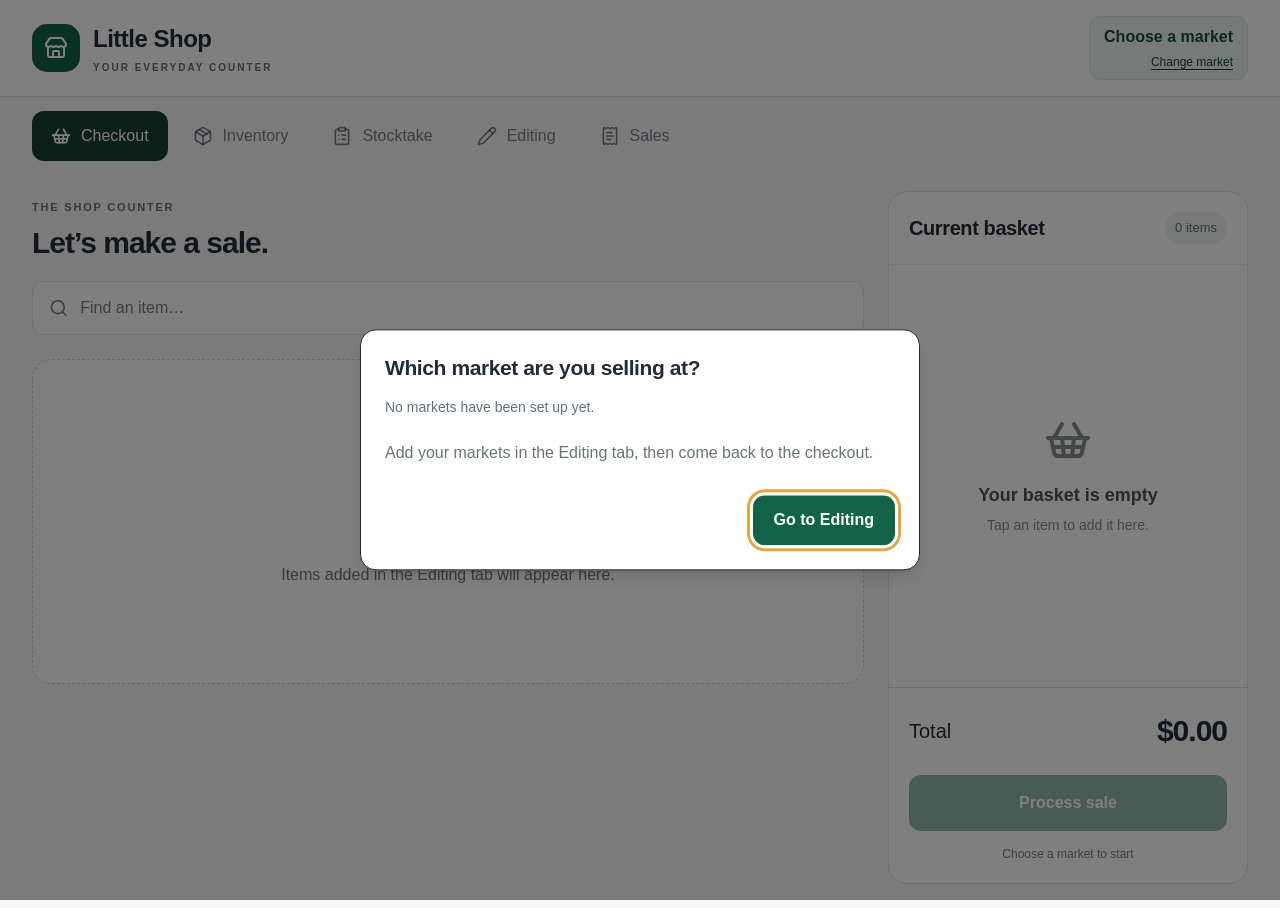
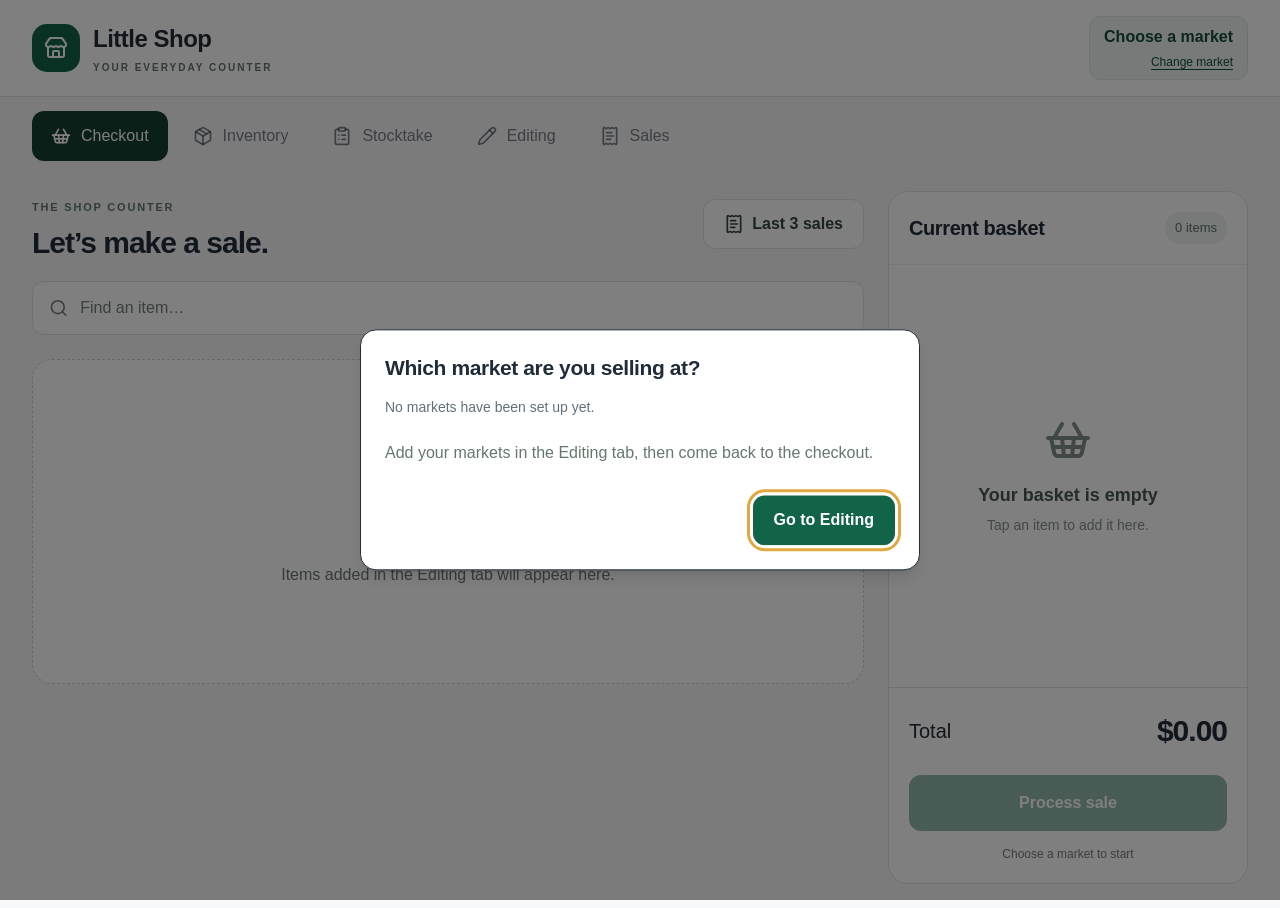
